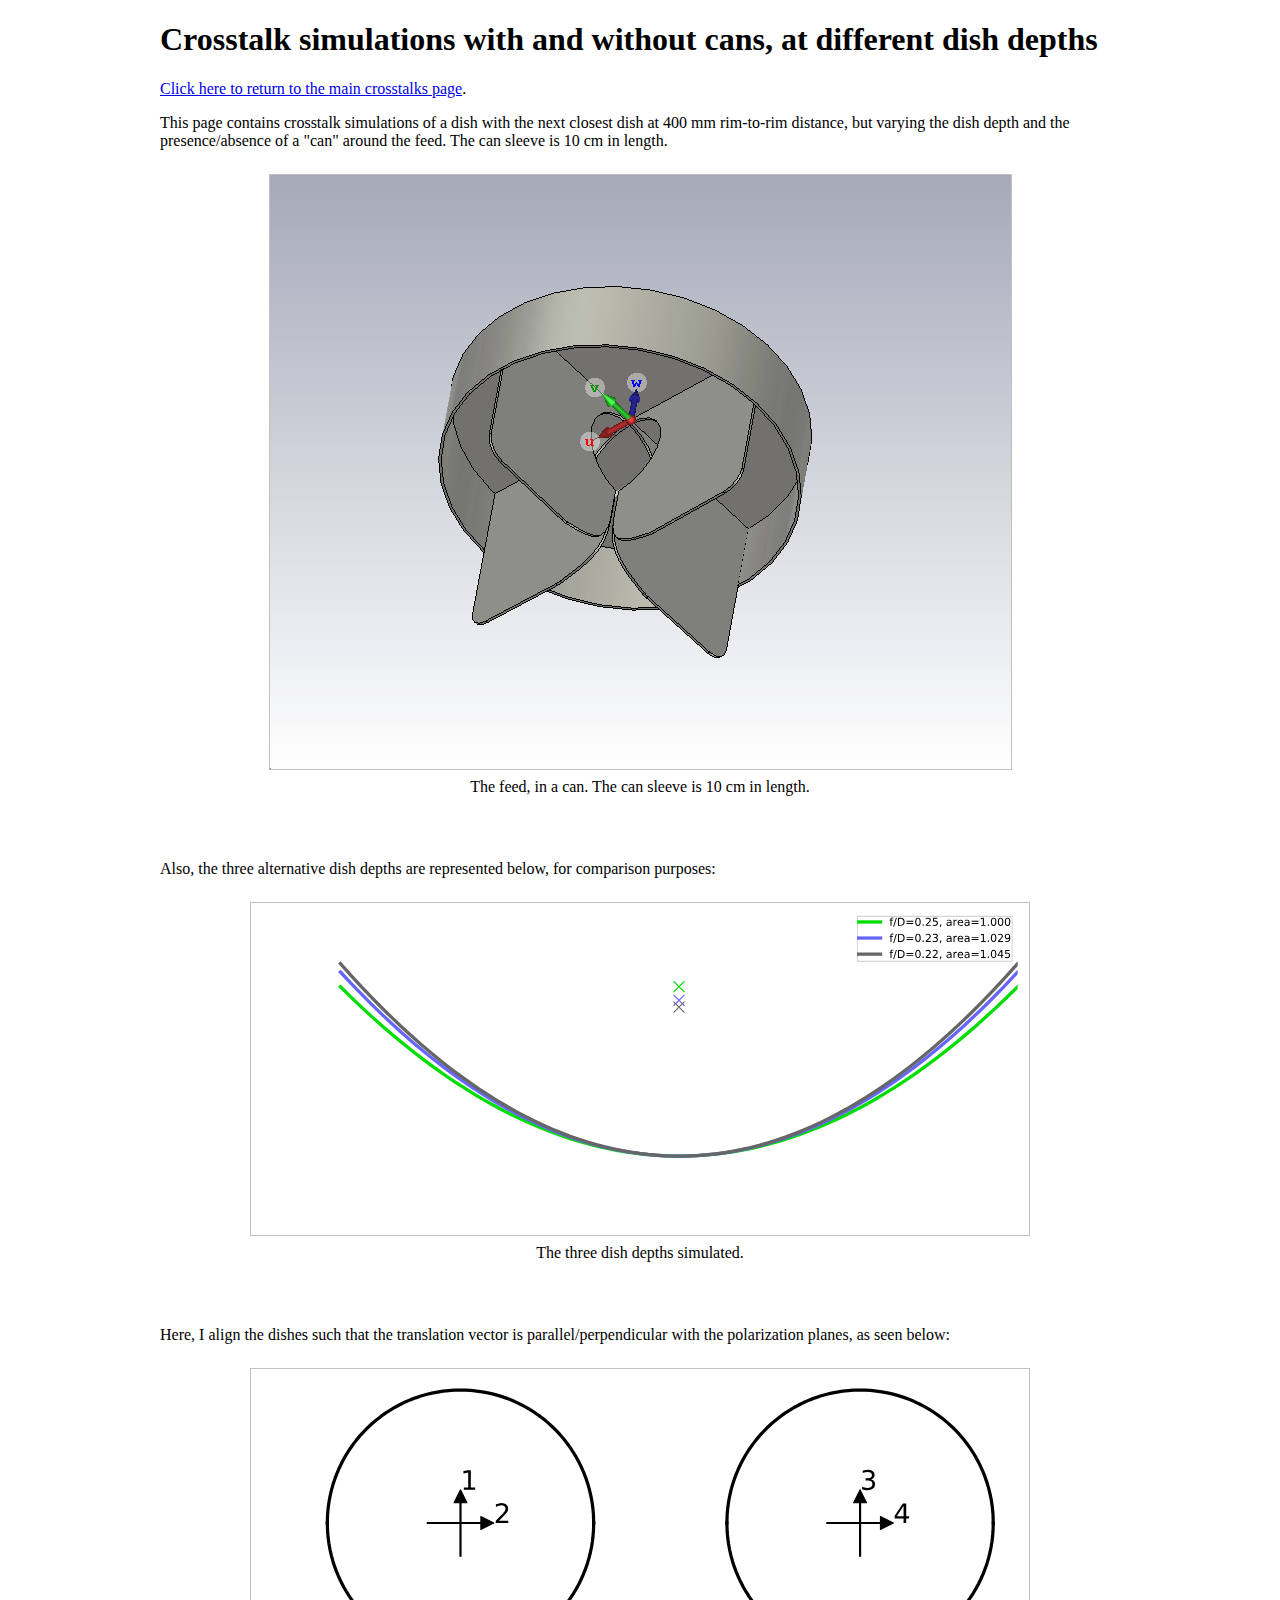
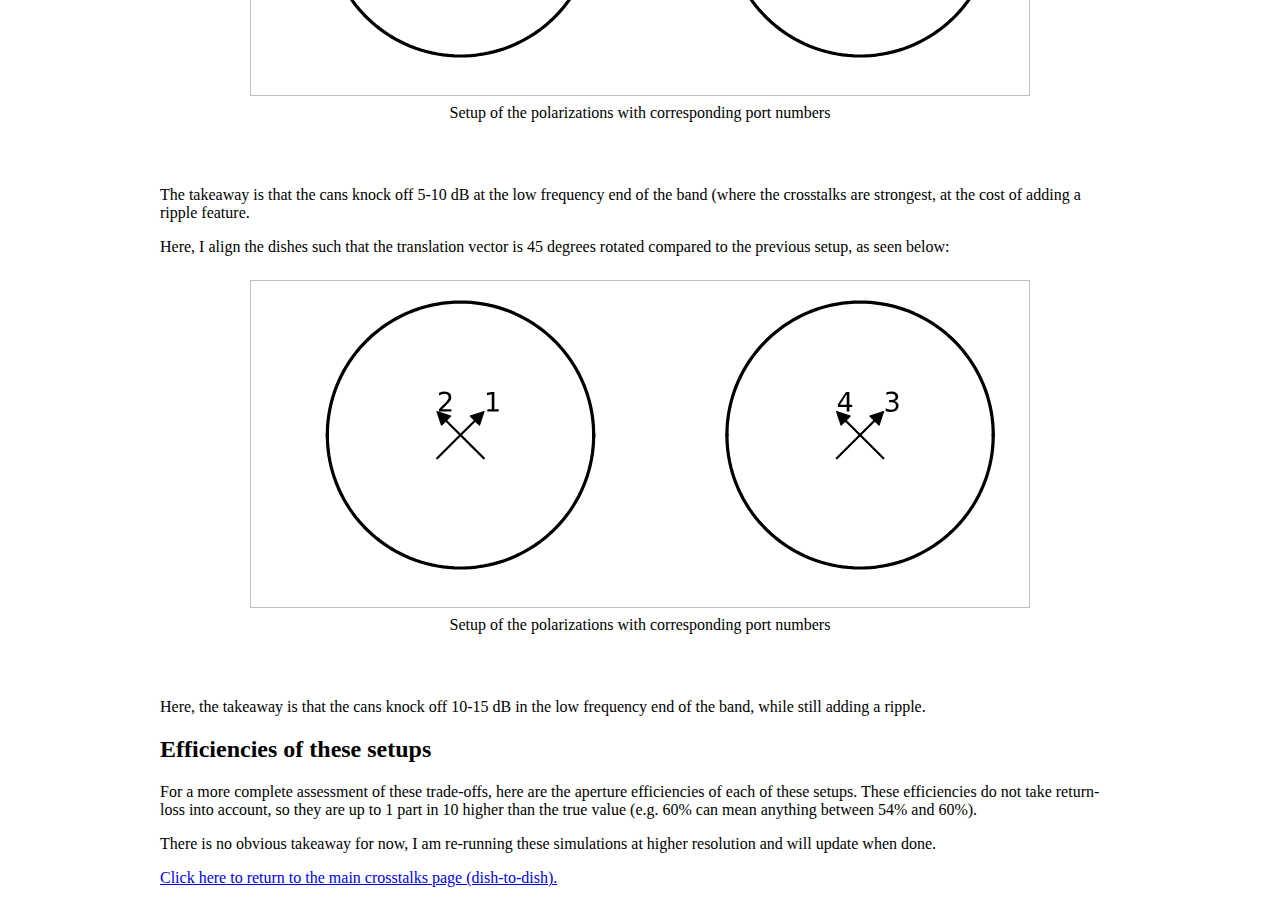
==== crosstalks_depths_and_cans.html @ d41e94bd "Added the simulations with cans" ====
<!DOCTYPE html>

<html>

<head>
  <link rel="stylesheet" href="styles.css">
</head>
<title>Crosstalk with and without a can</title>


<body>



<div class="content">





<h1>Crosstalk simulations with and without cans, at different dish depths</h1>

<p><a href="crosstalks.html">Click here to return to the main crosstalks page</a>.</p>

<p>This page contains crosstalk simulations of a dish with the next closest dish at 400 mm rim-to-rim distance, but varying the dish depth and the presence/absence of a "can" around the feed. The can sleeve is 10 cm in length.</p>


<figure>
<img src="images/can.png" alt="The feed, in a can.">
<figcaption>The feed, in a can. The can sleeve is 10 cm in length.</figcaption>
</figure>

<p>Also, the three alternative dish depths are represented below, for comparison purposes:</p>



<figure>
<img src="images/three_dish_depths.svg" alt="The three dish depths simulated.">
<figcaption>The three dish depths simulated.</figcaption>
</figure>


<p>

Here, I align the dishes such that the translation vector is parallel/perpendicular with the polarization planes, as seen below:

<figure>
<img src="images/pols.svg" alt="Setup of the polarizations with corresponding port numbers">
<figcaption>Setup of the polarizations with corresponding port numbers</figcaption>
</figure>

</p>
<div class="center">

<style>

    .legend-box {
      cursor: pointer;
    }
    
</style>

<div id="fig_el2127221222659733126716741138"></div>
<script>
function mpld3_load_lib(url, callback){
  var s = document.createElement('script');
  s.src = url;
  s.async = true;
  s.onreadystatechange = s.onload = callback;
  s.onerror = function(){console.warn("failed to load library " + url);};
  document.getElementsByTagName("head")[0].appendChild(s);
}

if(typeof(mpld3) !== "undefined" && mpld3._mpld3IsLoaded){
   // already loaded: just create the figure
   !function(mpld3){
       
    mpld3.register_plugin("interactive_legend", InteractiveLegend);
    InteractiveLegend.prototype = Object.create(mpld3.Plugin.prototype);
    InteractiveLegend.prototype.constructor = InteractiveLegend;
    InteractiveLegend.prototype.requiredProps = ["element_ids", "labels"];
    InteractiveLegend.prototype.defaultProps = {"ax":null,
                                                "alpha_unsel":0.2,
                                                "alpha_over":1.0,
                                                "start_visible":true,
                                                "font_size": 10,
                                                "legend_offset": [0,0]}
    function InteractiveLegend(fig, props){
        mpld3.Plugin.call(this, fig, props);
    };

    InteractiveLegend.prototype.draw = function(){
        var alpha_unsel = this.props.alpha_unsel;
        var alpha_over = this.props.alpha_over;
        var font_size = this.props.font_size;
        var legend_offset = this.props.legend_offset;

        var legendItems = new Array();
        for(var i=0; i<this.props.labels.length; i++){
            var obj = {};
            obj.label = this.props.labels[i];

            var element_id = this.props.element_ids[i];
            mpld3_elements = [];
            for(var j=0; j<element_id.length; j++){
                var mpld3_element = mpld3.get_element(element_id[j], this.fig);

                // mpld3_element might be null in case of Line2D instances
                // for we pass the id for both the line and the markers. Either
                // one might not exist on the D3 side
                if(mpld3_element){
                    mpld3_elements.push(mpld3_element);
                }
            }

            obj.mpld3_elements = mpld3_elements;
            obj.visible = this.props.start_visible[i]; // should become be setable from python side
            legendItems.push(obj);
            set_alphas(obj, false);
        }

        // determine the axes with which this legend is associated
        var ax = this.props.ax
        if(!ax){
            ax = this.fig.axes[0];
        } else{
            ax = mpld3.get_element(ax, this.fig);
        }

        // add a legend group to the canvas of the figure
        var legend = this.fig.canvas.append("svg:g")
                               .attr("class", "legend");

        // add the rectangles
        legend.selectAll("rect")
                .data(legendItems)
                .enter().append("rect")
                .attr("height", 0.7*font_size)
                .attr("width", 1.6*font_size)
                .attr("x", ax.width + ax.position[0] + 15 + legend_offset[0])
                .attr("y",function(d,i) {
                           return ax.position[1] + i * (font_size+5) + 10 + legend_offset[1];})
                .attr("stroke", get_color)
                .attr("class", "legend-box")
                .style("fill", function(d, i) {
                           return d.visible ? get_color(d) : "white";})
                .on("click", click).on('mouseover', over).on('mouseout', out);

        // add the labels
        legend.selectAll("text")
              .data(legendItems)
              .enter().append("text")
              .attr("font-size", font_size)
              .attr("x", function (d) {
                           return ax.width + ax.position[0] + (1.9*font_size+15) + legend_offset[0];})
              .attr("y", function(d,i) {
                           return ax.position[1] + i * (font_size+5) + 10 + (0.72*font_size-1) + legend_offset[1];})
              .text(function(d) { return d.label })
              .on('mouseover', over).on('mouseout', out);


        // specify the action on click
        function click(d,i){
            d.visible = !d.visible;
            d3.select(this)
              .style("fill",function(d, i) {
                return d.visible ? get_color(d) : "white";
              })
            set_alphas(d, false);

        };

        // specify the action on legend overlay 
        function over(d,i){
             set_alphas(d, true);
        };

        // specify the action on legend overlay 
        function out(d,i){
             set_alphas(d, false);
        };

        // helper function for setting alphas
        function set_alphas(d, is_over){
            for(var i=0; i<d.mpld3_elements.length; i++){
                var type = d.mpld3_elements[i].constructor.name;

                if(type =="mpld3_Line"){
                    var current_alpha = d.mpld3_elements[i].props.alpha;
                    var current_alpha_unsel = current_alpha * alpha_unsel;
                    var current_alpha_over = current_alpha * alpha_over;
                    d3.select(d.mpld3_elements[i].path.nodes()[0])
                        .style("stroke-opacity", is_over ? current_alpha_over :
                                                (d.visible ? current_alpha : current_alpha_unsel))
                        .style("stroke-width", is_over ?
                                alpha_over * d.mpld3_elements[i].props.edgewidth : d.mpld3_elements[i].props.edgewidth);
                } else if((type=="mpld3_PathCollection")||
                         (type=="mpld3_Markers")){
                    var current_alpha = d.mpld3_elements[i].props.alphas[0];
                    var current_alpha_unsel = current_alpha * alpha_unsel;
                    var current_alpha_over = current_alpha * alpha_over;
                    d.mpld3_elements[i].pathsobj
                        .style("stroke-opacity", is_over ? current_alpha_over :
                                                (d.visible ? current_alpha : current_alpha_unsel))
                        .style("fill-opacity", is_over ? current_alpha_over :
                                                (d.visible ? current_alpha : current_alpha_unsel));
                } else{
                    console.log(type + " not yet supported");
                }
            }
        };


        // helper function for determining the color of the rectangles
        function get_color(d){
            var type = d.mpld3_elements[0].constructor.name;
            var color = "black";
            if(type =="mpld3_Line"){
                color = d.mpld3_elements[0].props.edgecolor;
            } else if((type=="mpld3_PathCollection")||
                      (type=="mpld3_Markers")){
                color = d.mpld3_elements[0].props.facecolors[0];
            } else{
                console.log(type + " not yet supported");
            }
            return color;
        };
    };
    
       mpld3.draw_figure("fig_el2127221222659733126716741138", {"width": 864.0, "height": 432.0, "axes": [{"bbox": [0.125, 0.125, 0.775, 0.755], "xlim": [240.0, 1560.0], "ylim": [-125.89863424837108, -32.04492031263321], "xdomain": [240.0, 1560.0], "ydomain": [-125.89863424837108, -32.04492031263321], "xscale": "linear", "yscale": "linear", "axes": [{"position": "bottom", "nticks": 8, "tickvalues": null, "tickformat_formatter": "", "tickformat": null, "scale": "linear", "fontsize": 10.0, "grid": {"gridOn": true, "color": "#000000", "dasharray": "4.0,1.6", "alpha": 0.2}, "visible": true}, {"position": "left", "nticks": 7, "tickvalues": null, "tickformat_formatter": "", "tickformat": null, "scale": "linear", "fontsize": 10.0, "grid": {"gridOn": true, "color": "#000000", "dasharray": "4.0,1.6", "alpha": 0.2}, "visible": true}], "axesbg": "#FFFFFF", "axesbgalpha": null, "zoomable": true, "id": "el212722122269647760", "lines": [{"data": "data01", "xindex": 0, "yindex": 1, "coordinates": "data", "id": "el212722122269819512", "color": "#2266CC", "linewidth": 3.0, "dasharray": "none", "alpha": 1, "zorder": 2, "drawstyle": "default"}, {"data": "data01", "xindex": 0, "yindex": 2, "coordinates": "data", "id": "el212722122269819848", "color": "#EE9900", "linewidth": 3.0, "dasharray": "none", "alpha": 1, "zorder": 2, "drawstyle": "default"}, {"data": "data01", "xindex": 0, "yindex": 3, "coordinates": "data", "id": "el212722122269820184", "color": "#FF4411", "linewidth": 3.0, "dasharray": "none", "alpha": 1, "zorder": 2, "drawstyle": "default"}, {"data": "data01", "xindex": 0, "yindex": 4, "coordinates": "data", "id": "el212722122269820520", "color": "#2266CC", "linewidth": 3.0, "dasharray": "12.0,4.800000000000001", "alpha": 1, "zorder": 2, "drawstyle": "default"}, {"data": "data01", "xindex": 0, "yindex": 5, "coordinates": "data", "id": "el212722122269820856", "color": "#EE9900", "linewidth": 3.0, "dasharray": "12.0,4.800000000000001", "alpha": 1, "zorder": 2, "drawstyle": "default"}, {"data": "data01", "xindex": 0, "yindex": 6, "coordinates": "data", "id": "el212722122269821192", "color": "#FF4411", "linewidth": 3.0, "dasharray": "12.0,4.800000000000001", "alpha": 1, "zorder": 2, "drawstyle": "default"}], "paths": [], "markers": [], "texts": [{"text": "Frequency (MHz)", "position": [0.49999999999999994, -0.06438557763061073], "coordinates": "axes", "h_anchor": "middle", "v_baseline": "hanging", "rotation": -0.0, "fontsize": 10.0, "color": "#000000", "alpha": 1, "zorder": 3, "id": "el212722122269649160"}, {"text": "S3,1 (dB)", "position": [-0.057310334528076476, 0.5], "coordinates": "axes", "h_anchor": "middle", "v_baseline": "auto", "rotation": -90.0, "fontsize": 10.0, "color": "#000000", "alpha": 1, "zorder": 3, "id": "el212722122269650112"}], "collections": [], "images": [], "sharex": [], "sharey": []}], "data": {"data01": [[300.0, -48.58757694912323, -43.763287232418136, -37.126591330596796, -63.14961247433406, -52.402690438338844, -48.548980230169064], [301.2, -48.52927061362122, -43.689706836959196, -37.01968443431984, -62.862305978769186, -52.0678890982785, -48.43248852106322], [302.4, -48.467691326165905, -43.61852292884814, -36.91968070609101, -62.50281750683612, -51.745582438550805, -48.33797509604989], [303.59999999999997, -48.40291101179532, -43.54985194296705, -36.826780660748504, -62.09097445921029, -51.437012433998234, -48.26566652692388], [304.8, -48.33511742547366, -43.483755959331674, -36.74112846852077, -61.64526976648049, -51.14316416979144, -48.21577984118982], [306.0, -48.26447434180122, -43.42034804232753, -36.66299418003105, -61.18133704135393, -50.86466529135955, -48.18851285676743], [307.2, -48.191166565491734, -43.35968838711814, -36.592418471538515, -60.71158261554959, -50.601881552015556, -48.184054667664746], [308.4, -48.11544274047061, -43.30188807168305, -36.52951509352869, -60.24524504306653, -50.35510911691208, -48.202571127693304], [309.59999999999997, -48.03754620581394, -43.24700671216925, -36.47446962969163, -59.78899774307629, -50.12442800916271, -48.24423219067331], [310.8, -47.95773621712608, -43.19510459185838, -36.42730892412822, -59.34738306400288, -49.9098487622821, -48.309191912047694], [312.0, -47.876308039160904, -43.146255382043684, -36.38802152312806, -58.92330165742674, -49.71124990199144, -48.397587690384405], [313.2, -47.79350534599096, -43.100533649031156, -36.35678757080561, -58.51859917174929, -49.52847807317738, -48.50955934743159], [314.4, -47.70966971014481, -43.05799045127384, -36.333521017338654, -58.13429857883739, -49.361357299809114, -48.64512574438125], [315.59999999999997, -47.62506816315212, -43.018678794217706, -36.318271929401305, -57.770649771484926, -49.2096209257917, -48.8043803101343], [316.8, -47.54002036132076, -42.982641601531206, -36.310998218803114, -57.42775028037428, -49.072972325321665, -48.98721581591392], [318.0, -47.454813630707946, -42.94994876551218, -36.311793484289666, -57.105216459115546, -48.951137935677366, -49.19356069377446], [319.2, -47.36974472819376, -42.920623976113674, -36.32048934932194, -56.80258294839376, -48.843722665614095, -49.42305379181963], [320.4, -47.285119111588784, -42.894730588909425, -36.337109580696186, -56.51921109702567, -48.75043117852905, -49.67529671843907], [321.59999999999997, -47.20119063689458, -42.87229872618947, -36.3615283561561, -56.25449393347758, -48.670849459442, -49.94957313058439], [322.8, -47.118282204580304, -42.853374198879365, -36.39375421622997, -56.00763864584138, -48.60461211992735, -50.24484907567438], [324.0, -47.03660679092084, -42.8379703688418, -36.43364369334929, -55.77796311417643, -48.55125819147075, -50.559711111576824], [325.2, -46.956446781110444, -42.82614075496477, -36.48107059808908, -55.5647276089023, -48.510392291037206, -50.89216851180468], [326.4, -46.87807430812664, -42.81790684616769, -36.53586657941026, -55.367193636071576, -48.481517299888985, -51.23963303980257], [327.59999999999997, -46.80167599860299, -42.81328245286207, -36.597876736684775, -55.18457338755863, -48.46419223722979, -51.59873859267584], [328.8, -46.72748893574398, -42.812309841960705, -36.66695821900598, -55.01622859274132, -48.45786522858516, -51.96513279580933], [330.0, -46.65574285777079, -42.815011807865915, -36.74285952805406, -54.86146185540691, -48.46205204214948, -52.33346082377175], [331.2, -46.58664242595404, -42.82139178185358, -36.825334127508185, -54.719519229193395, -48.47616864676332, -52.69724425183554], [332.4, -46.52035036347979, -42.83146990924051, -36.91407737765851, -54.58982378150313, -48.499616468890714, -53.04898955263978], [333.59999999999997, -46.45704437526976, -42.84527112688761, -37.00884416276842, -54.47172906900437, -48.531798558107894, -53.38028617589673], [334.8, -46.39689902437568, -42.86278903943284, -37.10920078367302, -54.364565559970195, -48.57204310368612, -53.68239759353115], [336.0, -46.34008646548444, -42.88403402972283, -37.21470049138134, -54.267727366859916, -48.61971229829606, -53.94688892098563], [337.2, -46.28674136741943, -42.90902128374099, -37.32507148001655, -54.180619821029666, -48.67407912897282, -54.166275197480154], [338.4, -46.23698050804748, -42.937734311193154, -37.43964397962507, -54.102654653765256, -48.734437401972535, -54.33528745626454], [339.59999999999997, -46.19095700731347, -42.970185483212646, -37.557911552613824, -54.03328913834764, -48.80002523322432, -54.451162374100335], [340.8, -46.14878949481083, -43.00634281799604, -37.6793409422177, -53.97193343183324, -48.87009044687111, -54.51453324483164], [342.0, -46.11056361319194, -43.046227599465716, -37.803233929748465, -53.91812066217148, -48.94383815266, -54.52886372940326], [343.2, -46.07638574032191, -43.089779124957694, -37.92878282979984, -53.87128498522313, -49.020523653320744, -54.50027247794739], [344.4, -46.04636569637818, -43.13701448267119, -38.05533984073275, -53.83097419614036, -49.09935304832138, -54.43659318886252], [345.59999999999997, -46.02058254151772, -43.187880032004344, -38.18207702947858, -53.796716170239584, -49.1796291513529, -54.34637976738784], [346.8, -45.99912023142191, -43.24235005155407, -38.307974034103026, -53.768016353839876, -49.26057842529886, -54.23823639491319], [348.0, -45.98205074610128, -43.300376537813456, -38.43224130998043, -53.744524316931745, -49.341576252884295, -54.1201160387258], [349.2, -45.96941740130447, -43.361900973030664, -38.5538253769333, -53.72581850688556, -49.42194867592849, -53.998965357599154], [350.4, -45.961321678847696, -43.42689227929835, -38.67184139377627, -53.71153128790981, -49.50117834927489, -53.88042583687793], [351.59999999999997, -45.95780265200419, -43.49525663383258, -38.78528793101363, -53.701304448205065, -49.57875587293479, -53.76894888020297], [352.8, -45.95888925814207, -43.56692629395142, -38.893045076408, -53.69495555905064, -49.6543133621038, -53.66776256119253], [354.0, -45.96466952748416, -43.64182065121167, -38.99433872530495, -53.69213998796597, -49.72749880968937, -53.578890360204724], [355.2, -45.97513555885158, -43.7198186413403, -39.08822096793952, -53.692644202265036, -49.798138895128325, -53.50340780627998], [356.4, -45.99035624457124, -43.800823744091915, -39.17380467043437, -53.696342668409926, -49.86611193928663, -53.441343088024084], [357.59999999999997, -46.010356605870214, -43.88471037607196, -39.250354493974044, -53.703071189611535, -49.931404888525336, -53.39176512138035], [358.8, -46.03515227626272, -43.97133578295587, -39.317301334475786, -53.712710463232185, -49.994117585806876, -53.353089376906986], [360.0, -46.064766847794246, -44.060524881942406, -39.37409338090765, -53.72522800878435, -50.054411353048415, -53.322755491027394], [361.2, -46.09919694203788, -44.15212418163836, -39.42036464372891, -53.74059402137603, -50.11253843475398, -53.29758469253936], [362.4, -46.138464419091385, -44.245945899672606, -39.45610758821266, -53.75882361293698, -50.1687883364523, -53.27356763496415], [363.59999999999997, -46.18256374781488, -44.341765735839516, -39.48102726290544, -53.7799347926591, -50.22354459307215, -53.246303276938264], [364.8, -46.23149676687724, -44.43934946002024, -39.495521696433784, -53.80407621078187, -50.27720185231995, -53.21085191762391], [366.0, -46.2852547736703, -44.53845207615326, -39.49970255123556, -53.831315751844485, -50.33019398329934, -53.16221288571401], [367.2, -46.3437999249164, -44.63878737740344, -39.49404658096085, -53.86176812726247, -50.382908572957305, -53.095310025496275], [368.4, -46.40711837056812, -44.74008539235068, -39.47922738372602, -53.895638986411214, -50.43580063790383, -53.005748488967875], [369.59999999999997, -46.47516583331473, -44.842002351100476, -39.45578124730347, -53.93305444150836, -50.48922016749857, -52.889781930198566], [370.8, -46.54788444493147, -44.94419315912872, -39.42442817988131, -53.97423351928716, -50.54355506946142, -52.744923519709005], [372.0, -46.62523888641955, -45.0463116231327, -39.38614391992076, -54.019316469105895, -50.59905596311463, -52.56999812936557], [373.2, -46.70712288770503, -45.1479636999258, -39.34174486322009, -54.06853885164797, -50.65598010086432, -52.36531943503345], [374.4, -46.793488133775085, -45.24873707581277, -39.2920456941797, -54.12205836123229, -50.71447256224787, -52.13270829629995], [375.59999999999997, -46.884212231180456, -45.348200954655134, -39.23793379388204, -54.18013091458683, -50.77456267658096, -51.87509117117783], [376.8, -46.979171716527475, -45.445922326292916, -39.18036229521393, -54.24284615783513, -50.836250802108715, -51.596427637608365], [378.0, -47.078260838153824, -45.541450688016745, -39.120108191109, -54.310392706727974, -50.89938542512046, -51.30128033676567], [379.2, -47.181312449092815, -45.63430194551195, -39.05800887589535, -54.38292599131758, -50.963718847671224, -50.99437103612657], [380.4, -47.288153862681064, -45.7240255199258, -38.994802913507186, -54.46056743023294, -51.02893429438006, -50.68051204549657], [381.59999999999997, -47.398585358999796, -45.810123272897, -38.93120870361509, -54.54335692356742, -51.09451847417371, -50.36412702375781], [382.79999999999995, -47.51237767865612, -45.89216909667393, -38.867924228959026, -54.63138939823098, -51.15991099069081, -50.0492994948242], [384.0, -47.62929022539825, -45.969693721143784, -38.805400291852095, -54.72462829791492, -51.22440793285244, -49.73967214950686], [385.2, -47.74902723080365, -46.04227216511297, -38.74430032903533, -54.82304170523754, -51.287189127476495, -49.4383084682794], [386.4, -47.8712762809228, -46.10947541757592, -38.68512017776961, -54.92655355713838, -51.347379631076876, -49.147798141234816], [387.59999999999997, -47.995706642629166, -46.1709787984902, -38.62819454942541, -55.0349912131201, -51.40398576738707, -48.87028338303517], [388.79999999999995, -48.12192335320108, -46.22640781963461, -38.57392419858662, -55.148227366900464, -51.45595991047575, -48.60748966384746], [390.0, -48.24950722934788, -46.27551760947419, -38.522701541940016, -55.2658798192272, -51.5022040003109, -48.360733910202846], [391.2, -48.37801315223196, -46.318090662299795, -38.47469349927158, -55.38759898445462, -51.54157478149844, -48.13108851053165], [392.4, -48.50689909035851, -46.35392084890077, -38.43028363228053, -55.513068732034405, -51.57298970994148, -47.919325780971896], [393.59999999999997, -48.635660344115045, -46.38292362574554, -38.389562629836824, -55.641639566135495, -51.59537140575381, -47.725995920117974], [394.79999999999995, -48.76371435988229, -46.40508443402719, -38.35269540963501, -55.772729427857485, -51.6077241446395, -47.55151236023928], [396.0, -48.89042052621775, -46.420423340221646, -38.31999177120376, -55.90566545199032, -51.60917856367725, -47.39606128457307], [397.2, -49.01515147656858, -46.42903152937909, -38.29133405166021, -56.03967665328931, -51.5989697220029, -47.259737097363335], [398.4, -49.137221964176724, -46.43108929435009, -38.26703843891378, -56.17377484818014, -51.57651289655223, -47.14254197312818], [399.59999999999997, -49.255938136199205, -46.42679221529896, -38.24699767731141, -56.306966207300206, -51.541476377705, -47.04434308954875], [400.79999999999995, -49.37054939376527, -46.41647698163354, -38.231395085440504, -56.43819606161415, -51.4936530967542, -46.96490598603623], [402.0, -49.48035222210568, -46.40043722391432, -38.2202068547532, -56.56623134113106, -51.433091836302296, -46.9039789401141], [403.2, -49.58459305023521, -46.379084782535635, -38.213486685056715, -56.68983111839171, -51.360026867957615, -46.861179076185316], [404.4, -49.68257608866959, -46.35283783377012, -38.21122421908148, -56.807693763198955, -51.274901901341195, -46.83603125851455], [405.59999999999997, -49.7736184026047, -46.3221364444951, -38.213486685056715, -56.91840136705036, -51.17838873888199, -46.82802066158223], [406.79999999999995, -49.85708291906501, -46.28749371663818, -38.22027762104174, -57.020608947060126, -51.07115185549969, -46.836489230129025], [408.0, -49.932385984693106, -46.24938510477588, -38.231536801020894, -57.113000044932605, -50.95417942414126, -46.86071980095825], [409.2, -49.999004811141745, -46.20831816996614, -38.24728162038604, -57.194176881997684, -50.828421359222766, -46.899902817797646], [410.4, -50.05653987832487, -46.16483002121092, -38.26753649324389, -57.26298961893362, -50.69490152079847, -46.95304219599257], [411.59999999999997, -50.104611817136444, -46.11939708222076, -38.29233297927283, -57.31830746388229, -50.55473231585058, -47.01906936583616], [412.79999999999995, -50.143032876602255, -46.07257512754959, -38.32156675449336, -57.359227145369196, -50.40892565458287, -47.09676377826131], [414.0, -50.17167345109125, -46.0248222817624, -38.355282527736044, -57.38496446469714, -50.25861894831095, -47.18478784960049], [415.2, -50.190548358548384, -45.97663914365123, -38.393532299477556, -57.39499762921304, -50.104806419362056, -47.28160334192854], [416.4, -50.19976230952038, -45.92848117491572, -38.436303085707095, -57.38907923284494, -49.94845356682748, -47.38554541983853], [417.59999999999997, -50.19953746268044, -45.880810966102594, -38.48351525193805, -57.3670493835582, -49.79052075206277, -47.49482134591165], [418.79999999999995, -50.190239523422875, -45.83404703198478, -38.535313807293996, -57.329030234202136, -49.63182712793155, -47.60749134287815], [420.0, -50.17226179597718, -45.788615947913975, -38.59155813179889, -57.27548479430861, -49.473214452203116, -47.72151530186636], [421.2, -50.14616084365758, -45.74486842432474, -38.65233307387189, -57.206888249236904, -49.31536448424953, -47.83478661614314], [422.4, -50.11251060941056, -45.703199014101514, -38.717656820230154, -57.12397117152614, -49.15898556813693, -47.94519570115484], [423.59999999999997, -50.071952686002135, -45.6639290954075, -38.78747837151642, -57.027576774421824, -49.004686503736096, -48.05070365684625], [424.79999999999995, -50.02516246820857, -45.62737578911768, -38.861902973270546, -56.91858411823414, -48.85300847724649, -48.149381299342394], [426.0, -49.97287092845329, -45.59385296187428, -38.9408911996359, -56.798075901915, -48.70443061486157, -48.23945375159447], [427.2, -49.91583121091794, -45.56362287967259, -39.02448504389692, -56.667017397471156, -48.55946845623354, -48.31953019785145], [428.4, -49.854732588513414, -45.53696388179507, -39.112654747459686, -56.52642843375255, -48.41848846113369, -48.388479358245135], [429.59999999999997, -49.79035987742832, -45.514105681329404, -39.20545334367019, -56.377311529503515, -48.28190101868528, -48.44566137587533], [430.79999999999995, -49.723373867959154, -45.495280173140635, -39.302780389680244, -56.22075571877598, -48.150069416312775, -48.490816116179275], [432.0, -49.654498132603926, -45.48070617301108, -39.404778307121255, -56.0575880399103, -48.02329287963119, -48.524240106099114], [433.2, -49.58438357691829, -45.47054173137617, -39.511271868957174, -55.88876767163799, -47.9018989512725, -48.54656345507331], [434.4, -49.513661676263965, -45.46501583245082, -39.622246915374774, -55.71515390957576, -47.786158093325966, -48.5589100053143], [435.59999999999997, -49.44291843728497, -45.46428257027921, -39.73769157263523, -55.53745667425333, -47.67637333262073, -48.562703524162025], [436.79999999999995, -49.372670062749535, -45.46848744691778, -39.85751055129133, -55.356449096668484, -47.57279714666407, -48.55965461451913], [438.0, -49.30346692432358, -45.477800832884, -39.98160540535553, -55.172856348444256, -47.47567762411655, -48.551630160257666], [439.2, -49.23576658283841, -45.49233726134402, -40.109873644486235, -54.987258094377516, -47.385281161729, -48.540617333513076], [440.4, -49.17001267296512, -45.5122540618406, -40.24207382848747, -54.80029049830199, -47.30181331277922, -48.5286213521413], [441.59999999999997, -49.106586500832556, -45.53765400883602, -40.37804081382805, -54.61245004124347, -47.225523750771345, -48.51759132585449], [442.79999999999995, -49.04585932326455, -45.568651177482906, -40.517515978206745, -54.424379415762886, -47.156667111079436, -48.509327988382644], [444.0, -48.98812029688347, -45.605355118624814, -40.66019515082728, -54.23644685504282, -47.09544644892057, -48.50555770451091], [445.2, -48.93370163381883, -45.647871286382305, -40.80572421287712, -54.049254203449486, -47.042095727117726, -48.50770864756775], [446.4, -48.882857587459995, -45.696301397959076, -40.953694396875804, -53.863224988040855, -46.996842507106614, -48.51708187321379], [447.59999999999997, -48.83581590383656, -45.750710043420284, -41.10359787431272, -53.678788963001594, -46.959910768272486, -48.53467527971986], [448.79999999999995, -48.79280349144834, -45.81119155936435, -41.25489941566967, -53.49638023747099, -46.93152361980468, -48.56121384681146], [450.0, -48.754023726895895, -45.877819954301756, -41.40693237125659, -53.316395592868915, -46.91188668690372, -48.597153660678515], [451.2, -48.719586966245565, -45.95068270959972, -41.55900235021263, -53.13927636474347, -46.901248495726506, -48.64263508584106], [452.4, -48.68970221310192, -46.029811839479855, -41.71030197506624, -52.96542630781463, -46.899787483675375, -48.69750066332028], [453.59999999999997, -48.664464378104114, -46.11526899545307, -41.85992500544974, -52.79517719857279, -46.907749133061934, -48.7612132844188], [454.79999999999995, -48.64399781052448, -46.2071111652898, -42.00691616816737, -52.62894452022014, -46.925313626948444, -48.83288574153404], [456.0, -48.62843318944467, -46.30535426416731, -42.15022740699204, -52.467037657423475, -46.95273275441723, -48.911258684596994], [457.2, -48.6178145548672, -46.41004298901485, -42.28873895598987, -52.3098493648951, -46.99015833290568, -48.99462555569688], [458.4, -48.61224086702517, -46.52119683201333, -42.42129575080979, -52.15770853634144, -47.03781757473112, -49.08085095263077], [459.59999999999997, -48.611796062874575, -46.638789200943116, -42.54670227345809, -52.010956157850856, -47.095918305122304, -49.16736688729731], [460.79999999999995, -48.61652619996312, -46.76283800841759, -42.66375377637523, -51.86984359936669, -47.16461022146088, -49.25119953028096], [462.0, -48.62646319046333, -46.89327359215267, -42.77125945648134, -51.73470900824965, -47.24408341510901, -49.32898168080622], [463.2, -48.641671909428865, -47.03004805801556, -42.86810448058848, -51.60584037291112, -47.334530314042865, -49.397082230526415], [464.4, -48.662156536999404, -47.17309617634805, -42.95325522872422, -51.48351389310519, -47.43606447788321, -49.45162997255527], [465.59999999999997, -48.687978046720104, -47.32227221784348, -43.025788535812964, -51.36799701932932, -47.548860604002066, -49.488842423643774], [466.79999999999995, -48.71913663093843, -47.47748532284278, -43.08497056794825, -51.25948788790175, -47.67301078154536, -49.505017462441415], [468.0, -48.755665849716266, -47.63849390658563, -43.130236593353914, -51.15827879436991, -47.80862402064999, -49.497029864592776], [469.2, -48.79756151407609, -47.80508188621763, -43.16126628309593, -51.064535998701174, -47.955760643954065, -49.462286414936244], [470.4, -48.844804697364324, -47.976972679675185, -43.17793101754858, -50.97852415297962, -48.114469960095086, -49.39918375672249], [471.59999999999997, -48.89743360384854, -48.15379951488442, -43.18039841304341, -50.900421254895605, -48.284763776743674, -49.30706745078979], [472.79999999999995, -48.95542333209342, -48.33518545432433, -43.16901916410036, -50.8304158368611, -48.466540154483184, -49.18632951011034], [474.0, -49.01873255852656, -48.52060233794012, -43.14442138530061, -50.768678964518436, -48.65975514936758, -49.038405766738684], [475.2, -49.08735187703752, -48.709471902381054, -43.107400186161854, -50.71536727073556, -48.864183851232035, -48.86565409751525], [476.4, -49.16127964921862, -48.90113588990875, -43.05892920330653, -50.67062567322057, -49.07959088014547, -48.67108516111898], [477.59999999999997, -49.240446439716976, -49.094773325545404, -43.000132316182935, -50.63461935655322, -49.30557127616006, -48.458187219526565], [478.79999999999995, -49.3248129580137, -49.289509982065745, -42.93223001440613, -50.60747657472457, -49.54167814000296, -48.23066649392172], [480.0, -49.414319503215154, -49.48428567395866, -42.85651134531516, -50.589291214948915, -49.7872770226478, -47.992305387550246], [481.2, -49.50888423042578, -49.67799599134039, -42.77429535249284, -50.580212792943406, -50.041540747323694, -47.74671711148385], [482.4, -49.60845367059011, -49.86927702073448, -42.686907195777934, -50.58035961747417, -50.30352950613957, -47.49725074080929], [483.59999999999997, -49.712950490695754, -50.05676105372277, -42.59565692753944, -50.58976155353446, -50.57196524096255, -47.24694381019384], [484.79999999999995, -49.822217487086206, -50.238861611519056, -42.50178636261997, -50.60853709053896, -50.84544958523628, -46.99845602899825], [486.0, -49.93614788027352, -50.41393677812793, -42.406501298541734, -50.63677671379918, -51.12213529860778, -46.75406285353418], [487.2, -50.05463247425201, -50.580271522457885, -42.3109240787467, -50.67451356421416, -51.400015502833625, -46.51565947910507], [488.4, -50.17744655693023, -50.73609062836852, -42.216095654856346, -50.72181189388929, -51.676646311924046, -46.284824962654476], [489.59999999999997, -50.30443976206936, -50.87960651448428, -42.122990045725075, -50.778737725928984, -51.94930454176884, -46.06281151003181], [490.79999999999995, -50.43542519983682, -51.00907446996909, -42.03247420287974, -50.845267936033835, -52.21487041772234, -45.85060638699518], [492.0, -50.57008788940045, -51.122885453709756, -41.94534734402977, -50.92149978263709, -52.47003030003967, -45.648936445462525], [493.2, -50.70821218202341, -51.219602216397995, -41.86233557040385, -51.007346990598506, -52.71119405751398, -45.458353568432024], [494.4, -50.84947711827418, -51.298058384170815, -41.784087306439176, -51.10287226992915, -52.93468126579206, -45.279228801860725], [495.59999999999997, -50.993508714393215, -51.357328957777185, -41.7111586890234, -51.207978323313085, -53.13683232247684, -45.111777470975284], [496.79999999999995, -51.13996900835624, -51.39685350108798, -41.64408365206113, -51.32268399995293, -53.314182796474995, -44.95609524791534], [498.0, -51.2883678320121, -51.41645709379038, -41.583305286095054, -51.44690279180493, -53.463741739171475, -44.81218873964947], [499.2, -51.43827647492701, -51.41636009730648, -41.52923428841248, -51.58053173223343, -53.58308007960275, -44.67995689072361], [500.3999999999999, -51.58913565456306, -51.39714384100604, -41.48222247201342, -51.72344721734628, -53.67052832769833, -44.559245829194786], [501.6, -51.74037894484914, -51.35970564422835, -41.44258816935477, -51.87550020605202, -53.72522800878435, -44.44985412912595], [502.79999999999995, -51.89136516065253, -51.30533339988715, -41.41060989394785, -52.036545436978244, -53.74735692272302, -44.351507890896855], [504.0, -52.04144303487404, -51.23542051682685, -41.386529994555694, -52.20636772499113, -53.737890334530135, -44.26392136595], [505.2, -52.189811376018966, -51.15169035096129, -41.37057814864037, -52.38467156543716, -53.69848681868032, -44.186768457686426], [506.3999999999999, -52.33568892408129, -51.05584675677398, -41.3629434434834, -52.57114286321589, -53.63159543091868, -44.1196969158813], [507.6, -52.478283656045704, -50.949735361477536, -41.36380722120602, -52.76548104446779, -53.5399935582517, -44.06236878586757], [508.8, -52.616722251206326, -50.835162117381394, -41.373324623567285, -52.96724278058213, -53.42657851591223, -44.01440236279642], [510.0, -52.750048916822166, -50.71390596120318, -41.391626097675484, -53.17594057918602, -53.294493635721594, -43.97542555969568], [511.2, -52.87737860034285, -50.58767462028211, -41.41884910841188, -53.3909939748921, -53.14665207947967, -43.94507265404841], [512.3999999999999, -52.997831975207966, -50.45803816540782, -41.45510852073187, -53.61184036651039, -52.985854510107124, -43.92298113627746], [513.5999999999999, -53.110425381030176, -50.326485685122016, -41.50050731380645, -53.837722409388476, -52.81456277040107, -43.908788625515804], [514.8000000000001, -53.21431101374241, -50.19433950244256, -41.55513680531268, -54.06779296724865, -52.63500630723755, -43.90217065926875], [516.0, -53.3087135736523, -50.062817918631104, -41.619087002204004, -54.30119384442742, -52.44903059440675, -43.902796835135945], [517.1999999999999, -53.39282048542692, -49.9329855980206, -41.69244657239335, -54.53687135523392, -52.25822160412548, -43.9103825929659], [518.4, -53.46599297173975, -49.80581744544444, -41.77527065347132, -54.77369562110774, -52.06391705192287, -43.924632299522045], [519.5999999999999, -53.527698719374385, -49.68212591428621, -41.86763255373293, -55.01040719658282, -51.86715289298468, -43.9453325670702], [520.8000000000001, -53.57752187989683, -49.562652006720484, -41.96956946934019, -55.24560736007493, -51.66882069058698, -43.972241406432005], [522.0, -53.61517140449875, -49.4480463603055, -42.081123430488475, -55.47790481378328, -51.46964464799574, -44.005196156297046], [523.1999999999999, -53.64061266286441, -49.338877696360434, -42.20232905269219, -55.705612644665045, -51.27016355058409, -44.04407186286397], [524.4, -53.65382142744995, -49.2355653552176, -42.333177373387116, -55.92710573788196, -51.070841139131645, -44.08872528358397], [525.5999999999999, -53.65499279366419, -49.13854017304664, -42.47366829683564, -56.14057090575723, -50.87207195378629, -44.139133148937646], [526.8000000000001, -53.644497966975635, -49.048148331976726, -42.62376210987398, -56.3441771186212, -50.6742464015193, -44.195225891749025], [528.0, -53.622837643278615, -48.96468310943902, -42.78338547843206, -56.53615804341433, -50.477633500855845, -44.25704149794921], [529.1999999999999, -53.590551920208654, -48.888414376823725, -42.95243764651718, -56.71454932751591, -50.28261990484669, -44.32460030796168], [530.4, -53.54846153248948, -48.81954439056762, -43.13075969791235, -56.8776223248947, -50.08950176400572, -44.39799058228411], [531.5999999999999, -53.49724296604357, -48.75826056054044, -43.31813778651531, -57.023691367081284, -49.89857489378855, -44.47732768056462], [532.8000000000001, -53.43787401327881, -48.70469089140455, -43.514293438273924, -57.15108433845431, -49.71024033496114, -44.56272609126276], [534.0, -53.371130126362104, -48.65902544740286, -43.718872317177016, -57.258490684556904, -49.52483661600365, -44.654358940354456], [535.1999999999999, -53.29802636189582, -48.62132922165478, -43.93141764450721, -57.34469137423217, -49.342747585494365, -44.75240138999776], [536.4, -53.219442555297654, -48.591709990401014, -44.15131167260757, -57.40877995381835, -49.16439757841184, -44.85704637883556], [537.6, -53.136319949205614, -48.57029553587951, -44.377837663654056, -57.450129104864345, -48.990198515361556, -44.96849074540541], [538.8, -53.04953582028294, -48.557095287756304, -44.61010506051526, -57.46828144091324, -48.820599434584146, -45.086935896545015], [540.0, -52.95994054766233, -48.55223464351283, -44.847009073662306, -57.463350626065235, -48.656036663066246, -45.21255682062768], [541.1999999999999, -52.86835521226884, -48.555746128132895, -45.08720112288596, -57.43537588799236, -48.4969592548492, -45.34556460935327], [542.4, -52.775532321740435, -48.56770978061802, -45.32912159810277, -57.38496446469714, -48.343806752998326, -45.486111385016315], [543.6, -52.68223201068619, -48.58813724626045, -45.570894242435315, -57.3128235449482, -48.197056680932995, -45.63430194551195], [544.8, -52.58910908669718, -48.61711179213885, -45.81034370220316, -57.219933581871686, -48.057114167025716, -45.7902229220369], [546.0, -52.49675427936601, -48.654672048452454, -46.044971937219216, -57.10745741678713, -47.92445034648835, -45.95390578617209], [547.1999999999999, -52.40576968680336, -48.700834864533135, -46.271958394003924, -56.976649588304554, -47.79945158586764, -46.1252851955812], [548.4, -52.31662481192827, -48.755665849716266, -46.48824553267822, -56.82895091240276, -47.68255541583941, -46.304241390445625], [549.6, -52.22980569370242, -48.81916076996909, -46.6904815561448, -56.66583390476739, -47.57412658247682, -46.49050074831556], [550.8, -52.14570928647409, -48.89138751068714, -46.87521781701818, -56.48889402764499, -47.474568540676984, -46.68371019009822], [552.0, -52.06475312127324, -48.97236646773546, -47.03898946172132, -56.29958849842645, -47.384203884940455, -46.88332963776075], [553.1999999999999, -51.98727186379702, -49.062092310576595, -47.17845373349252, -56.09950699679118, -47.30340395252202, -47.08860741297697], [554.4, -51.91352218212903, -49.16058138648535, -47.290666876269526, -55.89022868093463, -47.23249146134549, -47.29865303239424], [555.6, -51.843856966090144, -49.26784646689802, -47.37313397146767, -55.67330329879765, -47.17176722006685, -47.512253918357885], [556.8, -51.77848688849798, -49.38386964645765, -47.42415238011718, -55.45013302630668, -47.12151555739738, -47.72794105874326], [558.0, -51.717587479123594, -49.50862466190077, -47.44275303571868, -55.222074264562224, -47.08200931147821, -47.94395998690605], [559.1999999999999, -51.661434446645515, -49.64204811617165, -47.428972462104184, -54.99057527447674, -47.05353401137398, -48.158175540997796], [560.4, -51.61017035267078, -49.784061296859, -47.38373642903488, -54.756865721141864, -47.03633341148201, -48.3681058248372], [561.6, -51.56394134189394, -49.934539334224255, -47.30876192012762, -54.52211158790603, -47.03061394389203, -48.57092461978588], [562.8, -51.522898048949244, -50.093387869444925, -47.206545643206766, -54.28745878898245, -47.03664584582879, -48.76345230867866], [564.0, -51.487163946961076, -50.26037355915218, -47.08006618357602, -54.053896137067916, -47.05459061277479, -48.94223302336418], [565.1999999999999, -51.45686939030301, -50.43525192620214, -46.932623366934024, -53.82243966570083, -47.08469900365793, -49.10358834607521], [566.4, -51.43212006099635, -50.61770416390672, -46.767702202890305, -53.5939994353351, -47.12713735857686, -49.24379433576437], [567.6, -51.413030541526766, -50.80732609049083, -46.58875642179439, -53.369348654561364, -47.18208684651075, -49.359239390713306], [568.8, -51.39966052691412, -51.00361557400879, -46.39909435285071, -53.14921729817543, -47.24974510982289, -49.44665456428808], [570.0, -51.39208041393015, -51.205958363649486, -46.20182362202441, -52.934334702775146, -47.33026730063799, -49.503253334864795], [571.1999999999999, -51.39043624135912, -51.41364463543219, -45.999726763152864, -52.72527907386198, -47.42382569169649, -49.52702130710619], [572.4, -51.39472463818123, -51.62575630423439, -45.79533338389528, -52.52264259345864, -47.530568981440084, -49.51683077993586], [573.6, -51.40508355912236, -51.841174296550506, -45.59077726872947, -52.32692357074883, -47.65064095147957, -49.47254235579405], [574.8, -51.42150240414849, -52.05869344099449, -45.38793936668839, -52.1385739014528, -47.7841998751262, -49.39500683177382], [576.0, -51.44411289494223, -52.27680082544687, -45.188435919996486, -51.95800651186076, -47.9313310992282, -49.28604322266929], [577.1999999999999, -51.47293089396708, -52.49378901849894, -44.99355101516432, -51.7856022829268, -48.09219218025752, -49.14824635782203], [578.4, -51.50801819882963, -52.70766699072348, -44.804437925484294, -51.62168338867069, -48.26685887570282, -48.98472286949448], [579.6, -51.549417868081605, -52.91617874923116, -44.62195702096593, -51.46655475887579, -48.45540469197526, -48.79904444576216], [580.8, -51.59721989579735, -53.11695077577284, -44.44688255489879, -51.320445327377854, -48.65791924198332, -48.59491036179932], [582.0, -51.651429785487565, -53.307306610072956, -44.27981553234691, -51.183643846159406, -48.87443254748324, -48.376007999275494], [583.1999999999999, -51.71209965321005, -53.48439307320512, -44.12120442724821, -51.05634305078538, -49.10492623768735, -48.14583059440588], [584.4, -51.77926221721606, -53.645375534289585, -43.97144555046957, -50.938742249119315, -49.34942210228301, -47.90770401047111], [585.6, -51.85296384582634, -53.78736558032799, -43.83083788026158, -50.83102031445329, -49.60779728265567, -47.66456811152568], [586.8, -51.93323055984479, -53.907690887266746, -43.69960839270603, -50.73328082166092, -49.87994398958211, -47.419069683362764], [588.0, -52.02006672907588, -54.00388534524459, -43.57793446281319, -50.64573695618349, -50.16565221162225, -47.17349291912609], [589.1999999999999, -52.113523493486454, -54.074025263622254, -43.46593794612005, -50.56847486452603, -50.46461332715929, -46.929787460418126], [590.4, -52.213523603314584, -54.11667389773439, -43.3637302991083, -50.50163707872449, -50.776484752182, -46.68965595474418], [591.6, -52.320104211165344, -54.13098096567989, -43.271365472588144, -50.44530751516695, -51.10072071112076, -46.45446911424385], [592.8, -52.43324137077968, -54.116982752113366, -43.188895622708266, -50.39960229369826, -51.436655942890354, -46.22544730398616], [594.0, -52.552882052750604, -54.07529860661067, -43.11636092005098, -50.36461397082349, -51.78347717083861, -46.00354021844175], [595.1999999999999, -52.67894102265868, -54.00719593165918, -43.05375497690036, -50.34047138701244, -52.14008484845293, -45.789546265116485], [596.4, -52.81129719846682, -53.91458520318939, -43.00111391821683, -50.32719869644226, -52.505143028463905, -45.5841665621129], [597.6, -52.94986659354508, -53.79986363241284, -42.95841875650052, -50.32488875212651, -52.87711082253462, -45.38793936668839], [598.8, -53.094486307584454, -53.665625981011644, -42.92568298340619, -50.333675519155356, -53.253970222136985, -45.20132578795572], [600.0, -53.244906385702954, -53.51472139013139, -42.90286782228137, -50.353621346519894, -53.63338978188165, -45.024707294029], [601.1999999999999, -53.40086169787522, -53.35001890163643, -42.88999243531879, -50.38480331913203, -54.01255652944991, -44.85842912539469], [602.4, -53.56206887826535, -53.174357029341735, -42.88702483218582, -50.4273139255185, -54.3882505004248, -44.702764178360006], [603.6, -53.72813870957348, -52.99038772408938, -42.893942737172864, -50.481232714648286, -54.756723234127804, -44.55793925540971], [604.8, -53.89856433955415, -52.800559847696164, -42.91074552018695, -50.54668441895905, -55.11381420855912, -44.42418719962282], [606.0, -54.07279600611382, -52.60718671471161, -42.9373932356912, -50.62372255122359, -55.45486701405843, -44.30168019601407], [607.1999999999999, -54.25019102712933, -52.41222153409889, -42.97386662123942, -50.712504527922746, -55.77502545296738, -44.19062323823299], [608.4, -54.42991236855213, -52.217387393867185, -43.02014208888509, -50.81308523464657, -56.06918122584102, -44.09117335700843], [609.6, -54.61114217857528, -52.02426149642285, -43.07616591380331, -50.92562385391062, -56.332439043128346, -44.00350206475871], [610.8, -54.79279947418563, -51.83408110046159, -43.14187688837965, -51.05023440475232, -56.56009143592084, -43.92775808771688], [612.0, -54.973709842649654, -51.647975702397304, -43.2172421013715, -51.187044052376756, -56.74823397954263, -43.86411325283437], [613.1999999999999, -55.15245162264301, -51.466814917684864, -43.30216754373147, -51.33619223534736, -56.89376518818739, -43.81271186920312], [614.4, -55.327642003030206, -51.2913949683407, -43.39657011275496, -51.49786222245827, -56.99469826042592, -43.77374248734248], [615.6, -55.49753768752507, -51.1222915755781, -43.50029784498592, -51.67218317883212, -57.05049282809061, -43.747360473722466], [616.8, -55.660434217883775, -50.960036799712086, -43.61322831691095, -51.85939198094334, -57.0615710205227, -43.733745522291386], [618.0, -55.81431196132805, -50.80497528637318, -43.73516080379177, -52.059633459153844, -57.02967438324872, -43.73309136632158], [619.1999999999999, -55.95732039878361, -50.65749095055082, -43.86586170353099, -52.27312462092777, -56.95747563405006, -43.745595606085274], [620.4, -56.08737505165323, -50.51777357624624, -44.005058412937494, -52.50016008697877, -56.848326334858676, -43.77146270515066], [621.6, -56.20244893959245, -50.386009281933674, -44.152376355068256, -52.74093082111429, -56.705866172942905, -43.81089326494752], [622.8, -56.30077985786609, -50.26238330701901, -44.30741168746901, -52.995776414132095, -56.534118000743874, -43.86412680536222], [624.0, -56.38046015701802, -50.14691507568291, -44.469637366240136, -53.26500332579646, -56.33699563526058, -43.93140398657831], [625.1999999999999, -56.44021369657361, -50.0397194126913, -44.638446598271464, -53.54891614505347, -56.118264507819696, -44.012982206494165], [626.4, -56.478753897498414, -49.94078434039465, -44.81308060245415, -53.84789734648677, -55.88141224784366, -44.10912377538749], [627.6, -56.495389928958474, -49.85014182328442, -44.992702160526775, -54.16237116758532, -55.6297100214108, -44.220139397237226], [628.8, -56.48976373273105, -49.7678133010017, -45.1762429154396, -54.492805304268614, -55.36607273148387, -44.34632026589158], [630.0, -56.4620340704066, -49.69370545932104, -45.362521921402184, -54.839664780746354, -55.093103204090816, -44.487980340452424], [631.1999999999999, -56.41275646420092, -49.62782630595696, -45.550167960565055, -55.20350359423465, -54.81323608454201, -44.645487142778265], [632.4, -56.342922780894035, -49.57012508883086, -45.73756771718986, -55.58492365976947, -54.52853987676669, -44.81922031239754], [633.6, -56.25387318427552, -49.52054685760089, -45.92294823560505, -55.98457639713569, -54.24096615326805, -45.00954040462433], [634.8, -56.147257288719274, -49.47900697635116, -46.104299579377226, -56.40322143953626, -53.95221241714473, -45.216910773121185], [636.0, -56.02482446159009, -49.44546913615245, -46.27943622147244, -56.841561152529, -53.663908719127775, -45.44176086032094], [637.1999999999999, -55.888659458502524, -49.41986732780932, -46.44599988291729, -57.300401888397886, -53.377408677932536, -45.684577979248914], [638.4, -55.74075502639957, -49.402080595712576, -46.60152550609886, -57.78053328122514, -53.094133309534044, -45.94589339352102], [639.6, -55.58309521089161, -49.392086740035595, -46.743465062810195, -58.28284780213414, -52.81517045414695, -46.22624772631682], [640.8, -55.417733394493524, -49.389782097696866, -46.86931610025284, -58.808125846909675, -52.541649527448314, -46.52622213697535], [642.0, -55.24656207155204, -49.39505807021693, -46.97668903625137, -59.356895752224375, -52.274587778075194, -46.84643698699179], [643.1999999999999, -55.07121021817493, -49.40782585956788, -47.063420214223875, -59.929583068017216, -52.01486941498889, -47.187549301826394], [644.4, -54.893391856516516, -49.428041412431455, -47.127709605516664, -60.526057093867166, -51.763331320379905, -47.55022781471449], [645.6, -54.71450769336832, -49.45555043593394, -47.168197896356546, -61.145377810577116, -51.52073807186114, -47.93518497052957], [646.8, -54.5358989375261, -49.49024099668264, -47.184052934703956, -61.78532469927137, -51.28769881791691, -48.343080418847286], [648.0, -54.35862037676095, -49.53204297765511, -47.1750403891384, -62.4416937373917, -51.06493963902895, -48.77460838939066], [649.1999999999999, -54.183731688783936, -49.58079713015419, -47.14153391313335, -63.10726354750463, -50.852930776462244, -49.23036021078218], [650.4, -54.01212058491787, -49.63635659745744, -47.08444374162252, -63.77049733069255, -50.65218932149203, -49.71079823907778], [651.6, -53.84447586951324, -49.69861220977495, -47.00522442174191, -64.41398782934273, -50.46319359781238, -50.21613555125639], [652.8, -53.68147431277172, -49.76738542861679, -46.90576765416948, -65.01314401090576, -50.28633790620913, -50.7462613554046], [654.0, -53.52365924992429, -49.8425049269173, -46.78822993474036, -65.53602736850748, -50.122004222652905, -51.30038700244028], [655.1999999999999, -53.371494563337514, -49.92377792104615, -46.655032679644286, -65.94573838784163, -49.97051643525072, -51.876966072549095], [656.4, -53.22533364206018, -50.010959895564596, -46.50863708704921, -66.20664970782401, -49.83218016175008, -52.47295094538066], [657.6, -53.08550892671258, -50.1038612493904, -46.35152034742965, -66.29364034236569, -49.707265451397674, -53.08343251384501], [658.8, -52.952297168111045, -50.20217978072119, -46.18612192444681, -66.20040469519215, -49.59606943097408, -53.7007576724963], [660.0, -52.82592589269926, -50.30563461776061, -46.01471287558535, -65.94181249968959, -49.498818655629044, -54.31346116035382], [661.1999999999999, -52.70654163253084, -50.413907970305885, -45.839353479914706, -65.54850606958443, -49.41573180750653, -54.9054623669639], [662.4, -52.59432847192482, -50.52664101579581, -45.66197858685083, -65.05760819534042, -49.34702683830803, -55.45522731442598], [663.6, -52.489361316016655, -50.64342947552632, -45.48426572298815, -64.50442153576978, -49.29292748589105, -55.936349517635534], [664.8, -52.391758870506976, -50.76378891110916, -45.307715299578675, -63.917906797728804, -49.25364412647465, -56.31975014644829], [666.0, -52.30161123488116, -50.88729972240141, -45.13359973164805, -63.319474209405186, -49.22937988050465, -56.57817272176424], [667.1999999999999, -52.21891211440309, -51.013363805891984, -44.96302901012701, -62.72388660211534, -49.22033589864454, -56.69262027851822], [668.4, -52.14374031885853, -51.14144114261045, -44.796935442546925, -62.14066460778977, -49.22676620723192, -56.657494853920944], [669.6, -52.076117707988445, -51.270863010210654, -44.63612076733857, -61.57561674915165, -49.248856388046356, -56.48251884980367], [670.8, -52.016081843477295, -51.40091914336913, -44.48121176847499, -61.032014568148995, -49.28685285284619, -56.18933223757213], [672.0, -51.96361754075505, -51.530855324542195, -44.33276396038636, -60.51147954379424, -49.34104156659589, -55.805732986458196], [673.1999999999999, -51.91872770232216, -51.659871497624025, -44.19121426824553, -60.01454366253326, -49.411649591678554, -55.35980851958306], [674.4, -51.88143337733979, -51.78715428055118, -44.056893674506846, -59.541127806261976, -49.498948292483604, -54.87603973719813], [675.6, -51.85170598446607, -51.9117762918608, -43.93007926953989, -59.090802061937936, -49.60330891868448, -54.37360458559161], [676.8, -51.829570262495, -52.032795952208886, -43.81098755358661, -58.66282638088367, -49.72502360958578, -53.86661099070105], [678.0, -51.81496850957738, -52.14929676761743, -43.69978127176937, -58.25651482691521, -49.864462225911595, -53.36473472205143], [679.1999999999999, -51.807930495921156, -52.26028795961635, -43.59657529565282, -57.87108220745451, -50.022022691344816, -52.87435701554742], [680.4, -51.808404029418156, -52.36485060879416, -43.5014286213469, -57.505677927365, -50.198160402776125, -52.3994674535308], [681.6, -51.8163564834406, -52.46200358547459, -43.414400671861074, -57.159660707933796, -50.39333479549141, -51.942259926693325], [682.8, -51.83177451468967, -52.55089228483244, -43.335514590984914, -56.832267622074326, -50.608065734191115, -51.50396744706991], [684.0, -51.85462994262934, -52.63072914691614, -43.26476024262392, -56.52293542518475, -50.84290684203279, -51.08495887695332], [685.1999999999999, -51.884879204520885, -52.70072960345961, -43.20212167722146, -56.23110543955373, -51.09853851476344, -50.685236537742185], [686.4, -51.92249680181202, -52.76034653571523, -43.147565616844986, -55.95622975467896, -51.37562049602296, -50.304553550768134], [687.6, -51.96737172457109, -52.80905757408555, -43.101042555028215, -55.69782837893814, -51.67494738646356, -49.94244861491847], [688.8, -52.01947754386773, -52.84656190063423, -43.06249985816607, -55.45558762973982, -51.99732547776005, -49.59848192316797], [690.0, -52.078734365427835, -52.87263632943458, -43.031869643602754, -55.2291425459091, -52.34374360095832, -49.27216474584765], [691.1999999999999, -52.14507635534914, -52.88729218722696, -43.00909354969793, -55.018088348132196, -52.71513556034427, -48.963049747503355], [692.4, -52.2183802047476, -52.89062477411258, -42.99408564062801, -54.8222281351469, -53.11270478107949, -48.670731611002], [693.6, -52.29853289648574, -52.88300384214195, -42.98676902918403, -54.64131982412441, -53.53768179041903, -48.394870170609146], [694.8, -52.38535834704416, -52.86484015815266, -42.987038543709915, -54.47513093752186, -53.99139489274195, -48.13514285996859], [696.0, -52.47875864522571, -52.8366946658549, -42.99482131941111, -54.32353149637553, -54.47531486026821, -47.891334639732634], [697.1999999999999, -52.57845795036876, -52.79927074063194, -43.01001474831561, -54.18631093834087, -54.990965614259544, -47.66324575000713], [698.4, -52.68428951158451, -52.753329250413046, -43.03252232310796, -54.06340670802752, -55.540107148427886, -47.45075743622549], [699.6, -52.79593511637907, -52.69975506323087, -43.06221563463523, -53.95472381607451, -56.124266581619, -47.25380859971377], [700.8, -52.91314363909044, -52.639471677726476, -43.098982290358556, -53.86014016021399, -56.745247762616756, -47.07231762387784], [702.0, -53.03546088589505, -52.573321967117195, -43.14271249879429, -53.779680135476156, -57.40433373087814, -46.906306263888936], [703.1999999999999, -53.16256866147402, -52.502321453180826, -43.19326025280673, -53.71321587309343, -58.10240549551294, -46.75580205044837], [704.4, -53.29389160979186, -52.42731872300795, -43.25050400373881, -53.6608519954385, -58.839455360581844, -46.62086331557671], [705.6, -53.428901660101495, -52.349285527292466, -43.31425696194344, -53.622504187813426, -59.61368541613648, -46.501602006952055], [706.8, -53.56699593862799, -52.26905762525344, -43.38436566359516, -53.598279580538716, -60.420284102421114, -46.39811455092396], [708.0, -53.70744752512078, -52.187479043316685, -43.46065788002473, -53.588185141859135, -61.24962209988492, -46.310543573853955], [709.1999999999999, -53.84939466657475, -52.10532938951278, -43.54291404407947, -53.592337811440665, -62.08446843516616, -46.23908233948897], [710.4, -53.9919602741699, -52.02329062628961, -43.630915975836835, -53.61079967906225, -62.89669446890804, -46.183891255197565], [711.6, -54.13407509703072, -51.94205382887183, -43.72440510902863, -53.64370405389358, -63.644436640298316, -46.14521132981827], [712.8, -54.274688924138346, -51.86225045761362, -43.823118912247885, -53.69117365903093, -64.27265316570903, -46.12324587467266], [714.0, -54.41259363641784, -51.7844553324558, -43.92676153527552, -53.75344803933834, -64.72138230277668, -46.118290211145904], [715.1999999999999, -54.546416086198235, -51.70912295451771, -44.03497238889345, -53.83063265386673, -64.94336445976175, -46.13061430228463], [716.4, -54.67475440537036, -51.636693083648794, -44.147376282206146, -53.92299505625202, -64.92349935730732, -46.16052140397458], [717.6, -54.79618633460075, -51.5676582578144, -44.26356660033929, -54.03075492367813, -64.6860180832872, -46.20837142403574], [718.8, -54.90918346553575, -51.50230196018329, -44.38308731292577, -54.15425817433888, -64.28271626542448, -46.2745337608549], [720.0, -55.01226570582574, -51.44093480215504, -44.505399075966466, -54.293805738194656, -63.772669574125715, -46.35942826470969], [721.1999999999999, -55.10397155941434, -51.38389487290127, -44.62996106573057, -54.44969518624394, -63.206807073759094, -46.4634950105425], [722.4, -55.182827294573265, -51.331356305833424, -44.75614014656698, -54.622452358287916, -62.62223486884355, -46.587235776355115], [723.6, -55.24761740107622, -51.283590290013066, -44.88326484011337, -54.812423432340715, -62.04286356446973, -46.73120213116728], [724.8, -55.297160902169466, -51.240741938122454, -45.010607411192524, -55.02019328852646, -61.482613960337815, -46.896001530354184], [726.0, -55.330584377596985, -51.20292930467103, -45.13736503234234, -55.246260572380294, -60.9486744019214, -47.08232339315961], [727.1999999999999, -55.34724279590651, -51.170370602194794, -45.26270380776084, -55.49133303718761, -60.4439371506372, -47.29088805627548], [728.4, -55.3467344448413, -51.143070177676826, -45.385743048416856, -55.756141337241694, -59.968786947148544, -47.52255267965115], [729.6, -55.32906233527383, -51.12119769582784, -45.50550636561654, -56.04149366406964, -59.5220344945872, -47.77824279561847], [730.8, -55.29433088137508, -51.10474362394653, -45.62103580820816, -56.34822644461012, -59.10183902063872, -48.05900309626372], [732.0, -55.24314569359558, -51.09380191814765, -45.731348454141106, -56.67749834243491, -58.70597448524606, -48.36605744309074], [733.1999999999999, -55.17624518603035, -51.08841406434628, -45.83545836673131, -57.030414836736924, -58.332097842206984, -48.700716608556775], [734.4, -55.09463383128882, -51.088569735773206, -45.93234945210839, -57.408328783972806, -57.9779870244964, -49.06450891414187], [735.6, -54.99955753052174, -51.09426923059029, -46.021086336719335, -57.81281698301497, -57.64145570707062, -49.459188764333945], [736.8, -54.892378696913184, -51.10552347379649, -46.100809822952186, -58.245649074451656, -57.32054028300928, -49.88677339305589], [738.0, -54.77445706534927, -51.122322831309575, -46.170660651515156, -58.70889359627641, -57.013523529534744, -50.349531291442176], [739.1999999999999, -54.64727415369226, -51.144605509595, -46.23000180176849, -59.2048984993521, -56.719013229288905, -50.850173798390664], [740.4, -54.51240879887001, -51.17235086528208, -46.278219294247464, -59.736511802422655, -56.43566027099888, -51.39179024321318], [741.6, -54.371287154788455, -51.20548500354716, -46.31490930410347, -60.30698783058718, -56.162488012111034, -51.978023147542004], [742.8, -54.22527057638578, -51.243942695787084, -46.33981612995292, -60.92025668512356, -55.89867488319677, -52.613047789300076], [744.0, -54.07573773368614, -51.28766696138814, -46.352855882915776, -61.58097091859001, -55.64358558326546, -53.301841713887086], [745.1999999999999, -53.92390121859073, -51.336544626838716, -46.35413746813235, -62.29477765621191, -55.3968481816851, -54.05012985012625], [746.4, -53.770983830757366, -51.390468477045715, -46.34390810772647, -63.0684954342597, -55.158219806223144, -54.864587063096536], [747.6, -53.6179621320903, -51.44936902814771, -46.32262206501973, -63.91042346777273, -54.927570711130976, -55.752465311358094], [748.8, -53.46574735437613, -51.513051602561305, -46.29086217397192, -64.83080078377125, -54.70491819322487, -56.72157356804903], [750.0, -53.315228775423535, -51.581421398039964, -46.24933159865342, -65.84205897494739, -54.490409794056085, -57.77871709938097], [751.1999999999999, -53.1671555205328, -51.654353544411045, -46.19889733936912, -66.9592333436874, -54.28417460106303, -58.92660178209091], [752.4, -53.02214774322202, -51.73159044368741, -46.140436863903666, -68.19964602559484, -54.08659122482292, -60.15676196121852], [753.6, -52.880745654352225, -51.81300541308228, -46.0749347136008, -69.58061392080867, -53.89791895636567, -61.43400881369754], [754.8, -52.74349196387831, -51.8983686020719, -46.00341885543601, -71.11129653986508, -53.71856659749951, -62.66738994163528], [756.0, -52.610821598975654, -51.987479037357495, -45.926917160840674, -72.76733172179887, -53.54887481565531, -63.67652671731464], [757.1999999999999, -52.482998160575455, -52.08009533888763, -45.84645081740727, -74.42351092507494, -53.38933015517625, -64.21055750060032], [758.4, -52.36041604323255, -52.175967910918175, -45.763045898254965, -75.73400217882208, -53.24027829450724, -64.10120932146367], [759.5999999999999, -52.24330855218379, -52.27476622873639, -45.677628331638275, -76.16019890910619, -53.10217738098922, -63.42544903163876], [760.8, -52.13186566051757, -52.37625386731669, -45.591174071167735, -75.50431616157576, -52.97540226791435, -62.42527964837226], [762.0, -52.02630761380763, -52.48007413545529, -45.504540498256596, -74.19427586888305, -52.86037198013737, -61.31737668711649], [763.1999999999999, -51.92671327813681, -52.58592717105044, -45.41855177467796, -72.7189661622313, -52.7574785728417, -60.2246661841849], [764.4, -51.83323301978404, -52.69338576272905, -45.33395171486906, -71.31469138879392, -52.66713365129029, -59.19966885181445], [765.5999999999999, -51.74595183723912, -52.80211461365976, -45.25145548750615, -70.0506807814848, -52.589664191388785, -58.2582915693494], [766.8, -51.66492715757508, -52.911684090370734, -45.171688732878565, -68.93136972093147, -52.525434043201855, -57.40001856085149], [768.0, -51.59022411397926, -53.02171988125573, -45.09522414597878, -67.94179249183871, -52.474849891624224, -56.61839054603849], [769.1999999999999, -51.5218507202503, -53.13174934070066, -45.02260091792334, -67.06349856571532, -52.43818605879713, -55.90496072109153], [770.4, -51.45982585759305, -53.24135530246143, -44.95425127636911, -66.27952570814496, -52.41584827098145, -55.25138748214503], [771.5999999999999, -51.404114912154725, -53.35005929558069, -44.89062875507422, -65.57538211085183, -52.408161385781355, -54.65008864314424], [772.8, -51.35479240191766, -53.457359597669154, -44.832073306197614, -64.93906876746942, -52.415412982590965, -54.0943331696191], [774.0, -51.31175195816031, -53.562855364297135, -44.77892275194747, -64.36073002020241, -52.43800421894555, -53.57835123616312], [775.1999999999999, -51.2749973309278, -53.666002986385365, -44.731440128741255, -63.83222856341054, -52.47623784570003, -53.09719310268179], [776.4, -51.24448155316624, -53.76640586226067, -44.68989231338979, -63.34683329213075, -52.530505022806715, -52.64669555243834], [777.5999999999999, -51.22013956580361, -53.8636106685642, -44.654477688055294, -62.89891346017862, -52.60114430488319, -52.22327500267875], [778.8, -51.20195139662799, -53.957192622688154, -44.62537374225056, -62.48376690671468, -52.68859313447713, -51.823977364039784], [780.0, -51.18984707491567, -54.04671532717461, -44.60272423343689, -62.09740795234683, -52.79316903617187, -51.44635122949873], [781.1999999999999, -51.18370680084637, -54.131820692354644, -44.5866704650724, -61.73646453636125, -52.91537184430587, -51.08838293039569], [782.4, -51.18351793815434, -54.21223486448446, -44.57727899236005, -61.398071853119006, -53.05562512798439, -50.7483268692112], [783.5999999999999, -51.18912261162363, -54.287593782177346, -44.57464590384559, -61.079772797692684, -53.21443031749246, -50.42483298455748], [784.8, -51.200468971822026, -54.35775843608099, -44.578794483382495, -60.77951770663911, -53.39225219654489, -50.1168802802859], [786.0, -51.21742155120914, -54.42245971041548, -44.589778658143956, -60.495510148646545, -53.58972139821955, -49.82361695682249], [787.1999999999999, -51.23988648979476, -54.48166258111744, -44.60759487554313, -60.22627967511217, -53.80739665148202, -49.54438832730513], [788.4, -51.26771588536524, -54.535297019211114, -44.63221121951652, -59.97060463117353, -54.04597131439682, -49.27875994510422], [789.5999999999999, -51.30076984875793, -54.58330343744165, -44.663611280460984, -59.727331925090866, -54.30610771075327, -49.026414788678196], [790.8, -51.3389156321772, -54.62582021507106, -44.70174924844129, -59.49568561361809, -54.58856590555537, -48.78718807524477], [792.0, -51.381994610590255, -54.662953082773626, -44.74651873513669, -59.274929689575345, -54.89421211990471, -48.561004381422705], [793.1999999999999, -51.42978824375189, -54.694867673208606, -44.79784083102626, -59.06447962560971, -55.22392850521943, -48.34784809567065], [794.4, -51.48214551825924, -54.72183686017579, -44.85557270450826, -58.863960401310926, -55.57860408493029, -48.14780549488379], [795.5999999999999, -51.53885268771151, -54.744098668249784, -44.919611361499975, -58.67303416232278, -55.959338451474196, -47.96101535774646], [796.8, -51.599630125400175, -54.76199681098987, -44.98975496397602, -58.49146979827396, -56.3671864137404, -47.78764833775581], [798.0, -51.66429503913058, -54.77593255354962, -45.065821803175226, -58.319132809765364, -56.80318406466284, -47.62788961094021], [799.1999999999999, -51.73249571805763, -54.78626799494842, -45.14760234723408, -58.15590685129578, -57.26856899887939, -47.48200621629083], [800.4, -51.80404173315874, -54.79341950480013, -45.234840373644104, -58.00183138776585, -57.76440274195331, -47.35022652728303], [801.5999999999999, -51.878534482727105, -54.79780867916769, -45.3272769135574, -57.85695427837287, -58.29169079833396, -47.232811031970414], [802.8, -51.955666785593294, -54.799908633814184, -45.42458341752881, -57.721266583962546, -58.85116653751457, -47.13005818607702], [804.0, -52.03505239263041, -54.80009956395956, -45.52643802741103, -57.594972385906864, -59.44330790245981, -47.04225204655692], [805.1999999999999, -52.11632667064813, -54.798906319401524, -45.63247436550203, -57.47821644754444, -60.0677004015153, -46.969690922522304], [806.4, -52.19907621268636, -54.79671117762565, -45.74227714836759, -57.37109149585214, -60.72296898670111, -46.91269518340333], [807.5999999999999, -52.282836029025, -54.793944180661505, -45.855445702569824, -57.2738981159882, -61.40595196144674, -46.87155751387931], [808.8, -52.36715892083992, -54.79103501388068, -45.97147274057824, -57.18682285619717, -62.11082084978293, -46.84660892938383], [810.0, -52.451507084871665, -54.788365160963544, -46.089893662459396, -57.110010322972755, -62.82787267219953, -46.838187752367844], [811.1999999999999, -52.535395074438114, -54.78636330969231, -46.21016450160663, -57.04369200305681, -63.54199985675721, -46.846647139266516], [812.4, -52.618318713943054, -54.78526725328105, -46.33174598457674, -56.98818659192214, -64.23124447029738, -46.87236226500283], [813.5999999999999, -52.69968010312663, -54.7855531677066, -46.45404910862687, -56.943657448267885, -64.86609140229505, -46.91567957199999], [814.8, -52.77893576500881, -54.78741184091275, -46.57646906593204, -56.910364119224994, -65.41085616378238, -46.97703812028934], [816.0, -52.855524506739116, -54.791225749066754, -46.69842259393864, -56.88854278436051, -65.8286418708854, -47.05684121084265], [817.1999999999999, -52.92883005600065, -54.797188335169864, -46.81929370880467, -56.878531838960555, -66.08994619538142, -47.1555386299378], [818.4, -52.998375034836016, -54.80554283814939, -46.938433113748346, -56.880411803212056, -66.18187352414948, -47.27365290706282], [819.5999999999999, -53.06351634884042, -54.816583100815386, -47.05529508512156, -56.894615644214454, -66.112845756393, -47.41166529323217], [820.8, -53.12383526929153, -54.830367267252065, -47.16928836743773, -56.921264910781304, -65.9095257524837, -47.5701804143987], [822.0, -53.17875209137416, -54.847196350003486, -47.279856031603586, -56.9606581529601, -65.60812121740202, -47.74979034098319], [823.1999999999999, -53.22788237704267, -54.86713614186162, -47.38654154190486, -57.013092429809646, -65.24530450824417, -47.95115995176396], [824.4, -53.270765295980446, -54.89035273217552, -47.48887425563295, -57.078804319205176, -64.85232238948556, -48.17501157508521], [825.5999999999999, -53.307105633879, -54.91696909951347, -47.58649593021058, -57.15803242458159, -64.45295724763989, -48.422129513100735], [826.8, -53.33661848558867, -54.94701639703729, -47.679127390853466, -57.25114532290302, -64.06382477604323, -48.6933642495583], [828.0, -53.35907184022257, -54.980578796907274, -47.76655327058529, -57.3583299618853, -63.695832508511494, -48.989685026898755], [829.1999999999999, -53.374370102391644, -55.01769678758901, -47.84869081252565, -57.47990587953047, -63.35564835512585, -49.31206502024894], [830.4, -53.382434788899275, -55.05841557258641, -47.925488601456145, -57.616202358776675, -63.047041722374075, -49.66162799604988], [831.5999999999999, -53.38332682211873, -55.102785259582575, -47.99703698288268, -57.767424937146714, -62.771856989931635, -50.039526263235494], [832.8, -53.37712503256852, -55.1507119744091, -48.063529411895125, -57.93391667833831, -62.530658278191126, -50.44707133252566], [834.0, -53.363965971526895, -55.20220363319892, -48.12524294528933, -58.11595973402427, -62.32324088812234, -50.885596290667614], [835.1999999999999, -53.34416376724603, -55.25722176551937, -48.18251712317248, -58.313837757098526, -62.1489258026205, -51.356461950298524], [836.4, -53.318005253487314, -55.315730503228096, -48.235776368249816, -58.52783223087587, -62.00674107237069, -51.86102528099292], [837.5999999999999, -53.28582848556053, -55.377645388582536, -48.28557543888218, -58.75814214739662, -61.89555966245331, -52.40055371929153], [838.8, -53.24809961011966, -55.4428826791841, -48.33246471580356, -59.00494387766461, -61.81416529599693, -52.97613738480082], [840.0, -53.20528844642251, -55.51125534522452, -48.37703330375093, -59.26853983429439, -61.761291108670335, -53.58826817579717], [841.1999999999999, -53.15782618244961, -55.582781801156315, -48.41997675706173, -59.548958316299725, -61.73565835830732, -54.236670527364595], [842.4, -53.10622184996623, -55.65721992465757, -48.461960002575594, -59.84615371086643, -61.7359553625692, -54.91958199381956], [843.5999999999999, -53.0510187199462, -55.73442740014411, -48.50368473638763, -60.160141054980045, -61.760865580598534, -55.6329141485742], [844.8, -52.99275213327051, -55.81425831641276, -48.545843200263654, -60.49060097565392, -61.80901847609914, -56.36878734130222], [846.0, -52.931947644322875, -55.896508407211236, -48.58916455155913, -60.83708736715806, -61.87896947333151, -57.11368533450973], [847.1999999999999, -52.86908132461506, -55.98096648350402, -48.63432239766755, -61.198839150981556, -61.969220783716665, -57.846237822774015], [848.4, -52.80473179946636, -56.067524108758136, -48.681981558220784, -61.574762887222825, -62.078165885689245, -58.535240427217055], [849.5999999999999, -52.7393116646276, -56.15578989880216, -48.73282302583423, -61.963317046327575, -62.20405288325175, -59.13912380655997], [850.8, -52.673334256537466, -56.245694725086054, -48.787498620448886, -62.362371143572524, -62.34500239946171, -59.61044588473512], [852.0, -52.607223797686736, -56.33688169131973, -48.846584331599075, -62.76910867635783, -62.49891370751201, -59.906007915498904], [853.1999999999999, -52.541391902224134, -56.42915128961697, -48.91067715215935, -63.179884836423284, -62.663505911439316, -60.000668839252775], [854.4, -52.47620131775116, -56.52223699200412, -48.98032529695941, -63.59008584739004, -62.83630867745459, -59.89784896462319], [855.5999999999999, -52.41207649611671, -56.61586043817958, -49.05607838025618, -63.99401850202351, -63.01458533809347, -59.62773736412779], [856.8, -52.349285527292466, -56.709730888955605, -49.138390931811394, -64.38494342751756, -63.19545593894083, -59.23522907399707], [858.0, -52.288160487955366, -56.80360487080509, -49.22777137311044, -64.75511896093164, -63.37585452086577, -58.76687986145052], [859.1999999999999, -52.228989088744456, -56.897167512030805, -49.32463506923738, -65.09612993312265, -63.55261034978605, -58.261206213949556], [860.4, -52.17198141356805, -56.990213286206966, -49.429430228898866, -65.39943063925965, -63.72255156450228, -57.74676069122059], [861.5999999999999, -52.11741314504356, -57.08246614835115, -49.54253801169251, -65.65696262382187, -63.882605003850166, -57.24228849574828], [862.8, -52.06544990721242, -57.17363891964218, -49.66429659796826, -65.86211269579272, -64.02992891591964, -56.75911248736186], [864.0, -52.01628970535496, -57.26356007284021, -49.79513375904064, -66.01054747231939, -64.16209060320907, -56.30367383985231], [865.1999999999999, -51.970059201106416, -57.35198823628163, -49.93530267487077, -66.10080982295219, -64.27714316521295, -55.878763657551254], [866.4, -51.92691901227637, -57.4386737746224, -50.085173579316404, -66.13455607501797, -64.37378394175151, -55.485184466123904], [867.5999999999999, -51.88696100999557, -57.523489655899084, -50.24499033928314, -66.11632278855573, -64.45143455096122, -55.12233041836393], [868.8, -51.85027836255276, -57.606306163518994, -50.4150891693636, -66.05291936183116, -64.51031762629466, -54.788841860228686], [870.0, -51.81699976605486, -57.686924548571696, -50.595701769723334, -65.95263020110633, -64.55132132261173, -54.48295109078007], [871.1999999999999, -51.787120538523496, -57.76534286777804, -50.78706377750838, -65.82420807130303, -64.57607267396428, -54.20269370242235], [872.4, -51.76074068178921, -57.841426502601664, -50.989413854864914, -65.67634258823512, -64.5866851932224, -53.94589383247566], [873.5999999999999, -51.73782869289728, -57.91524403129449, -51.20296085192492, -65.51695761969668, -64.58572791541425, -53.71047858805686], [874.8, -51.71849129515486, -57.986731544464575, -51.42787791561791, -65.35307386925655, -64.57605796379829, -53.49440860816622], [876.0, -51.70267136891499, -58.05589534215276, -51.66429503913058, -65.19058290338775, -64.56062601944862, -53.29573795488663], [877.1999999999999, -51.69038316377915, -58.12295472497038, -51.91242668055332, -65.03436289002275, -64.542378252981, -53.112508257512914], [878.4, -51.681611743719515, -58.18792684927831, -52.17226358329562, -64.888280162143, -64.52422723235742, -52.94304147398121], [879.5999999999999, -51.676346477401054, -58.251044742679944, -52.44389776745909, -64.7554042801259, -64.50885782517392, -52.78570880189997], [880.8, -51.67451438017528, -58.31240721571298, -52.727346798212466, -64.63806138578644, -64.49879187871605, -52.63902503736035], [882.0, -51.676113279927556, -58.37226163472221, -53.02245892879964, -64.53804198094984, -64.49628450157702, -52.50162536128404], [883.1999999999999, -51.68104507446664, -58.43086363893414, -53.32920064330892, -64.45662731841179, -64.50337116743496, -52.372354866939865], [884.4, -51.689315445321995, -58.488403880966445, -53.647214534311246, -64.39476297147192, -64.52182945104718, -52.25021021908299], [885.5999999999999, -51.700766894606566, -58.54529927746203, -53.97618690195682, -64.35308485500977, -64.55321374201819, -52.134323576742815], [886.8, -51.71541201137253, -58.60183033953711, -54.31562778044834, -64.33196298253453, -64.59888868056039, -52.0240534436871], [888.0, -51.73306575403287, -58.658210740979044, -54.664785702608896, -64.33161972892215, -64.66000124979843, -51.918830474253035], [889.1999999999999, -51.753746453417115, -58.714884588280555, -55.02288639787136, -64.35205262794922, -64.7375523529004, -51.818388064569454], [890.4, -51.777273469427065, -58.77223228474902, -55.38872267060685, -64.3931208085118, -64.83239146593607, -51.72244240999876], [891.5999999999999, -51.80356843741728, -58.83049253402365, -55.76093849285512, -64.45452372847618, -64.9452521678352, -51.63102412433781], [892.8, -51.832520696001524, -58.890139866443086, -56.13778643127095, -64.53580144548704, -65.07672304414287, -51.54416648268913], [894.0, -51.86402046232698, -58.95143125540616, -56.51717503031419, -64.63629851587567, -65.22730575013935, -51.46210074816531], [895.1999999999999, -51.89795848888849, -59.01486405535546, -56.89668138416511, -64.75514899408967, -65.39744160976271, -51.38515120676363], [896.4, -51.934191414917876, -59.0807166890137, -57.27332698273911, -64.89122362939716, -65.58740517969548, -51.31366886530926], [897.5999999999999, -51.9725751570067, -59.14935602092041, -57.643905616688656, -65.04306676995766, -65.79746645261422, -51.2481910668795], [898.8, -52.012999142955096, -59.221162209372665, -58.004730250399916, -65.2088853644974, -66.0277426506295, -51.189217103408936], [900.0, -52.05531717772587, -59.296610323946986, -58.35183320814651, -65.38640511530433, -66.27827297861839, -51.13733858119023], [901.1999999999999, -52.099381252196665, -59.375871603450754, -58.68108963709477, -65.5728244016474, -66.54901051785441, -51.09317887399804], [902.4, -52.14507635534914, -59.459453289650206, -58.988461154251894, -65.76474935284699, -66.83971479744454, -51.057335723887945], [903.5999999999999, -52.19221504068132, -59.54755654843548, -59.27013685747276, -65.95809584979312, -67.15005669405205, -51.030449581680145], [904.8, -52.24071295255672, -59.640728601375145, -59.522774401421294, -66.14811957837912, -67.47945778698491, -51.0131477455119], [906.0, -52.290412751390214, -59.739124366213396, -59.743845829135594, -66.32933360249736, -67.8271691034948, -51.00611328707565], [907.1999999999999, -52.341117818752416, -59.84316753500656, -59.93182345384515, -66.4957101508019, -68.19210336217694, -51.009876630764], [908.4, -52.39273563628119, -59.95322238215887, -60.0863749261795, -66.64080398214901, -68.57292867226292, -51.02510087029004], [909.5999999999999, -52.44509879553704, -60.06963521885238, -60.20825414346706, -66.75812782526664, -68.96782880589295, -51.0523424874362], [910.8, -52.49810911813485, -60.19268116319992, -60.29943248929273, -66.84160488748135, -69.37458677531696, -51.092150948847596], [912.0, -52.551629182766916, -60.322731235029316, -60.36282179995605, -66.88599687882248, -69.79046712685354, -51.1450755634219], [913.1999999999999, -52.60551814467081, -60.4601324600882, -60.40205200205256, -66.88753235302472, -70.21219415062825, -51.21164069795665], [914.4, -52.659631609442386, -60.60523496609931, -60.42125050601694, -66.84418294599193, -70.63589006377359, -51.29235112535163], [915.5999999999999, -52.713896609572004, -60.7583931729028, -60.42474321918164, -66.75601002121554, -71.05708754497631, -51.38769664517237], [916.8, -52.76823831988837, -60.919976646368596, -60.416856971653615, -66.62505264700604, -71.47091344710763, -51.49809068298281], [918.0, -52.822465977192714, -61.09035255921219, -60.40173359916963, -66.45514481807174, -71.87216031813134, -51.6240673025894], [919.1999999999999, -52.87657529168288, -61.269906108341246, -60.38323170761072, -66.25141858170502, -72.25555032133173, -51.76595639166151], [920.4, -52.93048493268272, -61.459053089827655, -60.36482349406964, -66.01981821838794, -72.61609117244586, -51.9242791274245], [921.5999999999999, -52.98411159604987, -61.65820157016981, -60.34959143060961, -65.76658810943032, -72.94948085059902, -52.099381252196665], [922.8, -53.03740896261572, -61.867794097881735, -60.34022833333313, -65.49786421772208, -73.25253215432171, -52.291700021326704], [924.0, -53.0903296852398, -62.08830076613126, -60.33903607642338, -65.21933409921202, -73.52345320490413, -52.50158872641367], [925.1999999999999, -53.1428648339695, -62.32021110274029, -60.34800911770952, -64.93607837910056, -73.76216915284415, -52.72941501491344], [926.4, -53.195005409573675, -62.56405940578481, -60.36881920406516, -64.65251855855861, -73.97028468734804, -52.975557024193954], [927.5999999999999, -53.24674234629956, -62.82039422639522, -60.40291629728931, -64.37233253682723, -74.15080247919161, -53.24027829450724], [928.8, -53.298066514769154, -63.08984110827521, -60.451509502679635, -64.09854956639795, -74.30818228693555, -53.52398893212343], [930.0, -53.34904950332573, -63.37303640231379, -60.51566313000105, -63.83359245925406, -74.44744903502425, -53.82683390158424], [931.1999999999999, -53.39972410468655, -63.67069297196737, -60.596290059686105, -63.57937704238947, -74.5741831710528, -54.1491194333284], [932.4, -53.45012399599442, -63.98358341429285, -60.69420639459911, -63.337402143050326, -74.69378310114908, -54.49091648150777], [933.5999999999999, -53.50028374038625, -64.3125333077214, -60.810166406500926, -63.10877911472545, -74.81132408272087, -54.85233307497998], [934.8, -53.550362797894884, -64.65848637525076, -60.94486773036393, -62.89433059371255, -74.93130129517989, -55.23330599835681], [936.0, -53.60035808160586, -65.02246154340551, -61.098973516512906, -62.694674273815146, -75.057186310853, -55.633649688816426], [937.1999999999999, -53.65043372153963, -65.40554611878912, -61.27315393863213, -62.51021289088999, -75.19156127172597, -56.05301023425671], [938.4, -53.700673556211385, -65.8090042565512, -61.46808920421141, -62.3412257377037, -75.33581208698357, -56.49069151415023], [939.5999999999999, -53.751205673243405, -66.23418479180255, -61.68450268645955, -62.18786907127651, -75.49019599857432, -56.94573488607635], [940.8, -53.80207604510551, -66.68266025707689, -61.92315413834233, -62.05021830674071, -75.65332221418006, -57.41690502100025], [942.0, -53.85354573170059, -67.15609295323019, -62.18489730191549, -61.92828229580856, -75.82241614809756, -57.902340289053456], [943.1999999999999, -53.90562365913239, -67.6564062682379, -62.470643310715474, -61.822025161481605, -75.99295060807282, -58.39959857115102], [944.4, -53.958492276496585, -68.18572622043592, -62.78143508410753, -61.73137414111024, -76.15858015165405, -58.90559450948385], [945.5999999999999, -54.01233855444889, -68.74638836497545, -63.11847506191823, -61.656256893087956, -76.31111182370049, -59.41646543671812], [946.8, -54.06722262827589, -69.34104156659589, -63.483107390767266, -61.59655219112477, -76.44073259275366, -59.92742939569829], [948.0, -54.12338292110281, -69.97254235620075, -63.876902687832875, -61.55216607717287, -76.5365078131298, -60.4329470413752], [949.1999999999999, -54.18088650887071, -70.64399149767654, -64.30163743790385, -61.52295960571446, -76.58719818041381, -60.92650679518705], [950.4, -54.23993679936275, -71.3585814547184, -64.75945982928378, -61.508842620293926, -76.58262567212986, -61.40113322216257], [951.5999999999999, -54.3006079724788, -72.11951638485868, -65.25283886567556, -61.50969002617816, -76.5150812880748, -61.84963382507728], [952.8, -54.36311292582975, -72.92940730275527, -65.78472660976645, -61.52540267264694, -76.38051741535713, -62.26515590526729], [954.0, -54.42757986782574, -73.78961730220556, -66.35863353668425, -61.55589523088481, -76.17919998137127, -62.641850957091265], [955.1999999999999, -54.49414154890739, -74.69878269023147, -66.97886134268272, -61.60108372185398, -75.91597189523694, -62.97557931016769], [956.4, -54.56288918209477, -75.6501631918914, -67.65057807821115, -61.66089330108378, -75.59898945748635, -63.26446932309069], [957.5999999999999, -54.634058255524664, -76.62698664833073, -68.38022391410814, -61.735265903966045, -75.23882690377894, -63.509244100020574], [958.8, -54.707656970261255, -77.59582849218332, -69.17590618633483, -61.82415733205191, -74.84695639040322, -63.71315657917059], [960.0, -54.783837822308385, -78.49804326747845, -70.04791842778987, -61.927534024995396, -74.43439618774616, -63.881681517708635], [961.1999999999999, -54.86280796085904, -79.24613264833063, -71.00969151015904, -62.0453694139292, -74.0112487614884, -64.02190684830725], [962.4, -54.944540837289885, -79.73668033121393, -72.07911820814631, -62.17766205620845, -73.58606804459149, -64.14181935513382], [963.5999999999999, -55.029255250368834, -79.89081265910997, -73.28065758527971, -62.32440996427765, -73.16585039166975, -64.24975619936743], [964.8, -55.1169325489715, -79.69985036169348, -74.64896273792357, -62.48564002193962, -72.75608267041694, -64.35378741302617], [966.0, -55.20775482508655, -79.23109407198564, -76.23510238156442, -62.66138164494116, -72.36095672270963, -64.46147476821254], [967.1999999999999, -55.30176165347574, -78.58720165597025, -78.11777788982022, -62.85168543538319, -71.9835435844479, -64.5796479830613], [968.4, -55.398995812843125, -77.86109518439625, -80.42434189612506, -63.05658251343165, -71.62602127547152, -64.71436967258312], [969.5999999999999, -55.49960688963078, -77.11773587697827, -83.36356398081634, -63.27616437322244, -71.28999279509239, -64.87103594173846], [970.8, -55.60354349788074, -76.39536004854907, -87.17646906773771, -63.51050615942485, -70.97643390809078, -65.05439020593477], [972.0, -55.71091205340528, -75.71382810697801, -90.70520284343408, -63.75969781699859, -70.6859201676599, -65.26878746787885], [973.1999999999999, -55.82171813910726, -75.08175535436368, -88.9681946584987, -64.02382539517268, -70.41880667306845, -65.51825277443189], [974.4, -55.93602309905435, -74.50151763124614, -85.19630025561685, -64.3029915469407, -70.17523214524438, -65.80664801173228], [975.5999999999999, -56.053782225108634, -73.9724541530131, -82.24412184971354, -64.59731069484148, -69.95514578921546, -66.13788333773624], [976.8, -56.17500499368356, -73.49227318133993, -80.02291752631486, -64.90690333360706, -69.7584316877188, -66.51610086612475], [978.0, -56.29970195419027, -73.05808548210662, -78.28962187155648, -65.23187333123425, -69.58490726968296, -66.94575390763389], [979.1999999999999, -56.427827049924915, -72.66694695472574, -76.89042491685389, -65.57231295017345, -69.43431857134486, -67.43199659064183], [980.4, -56.559331559035364, -72.31594344333078, -75.7311856132304, -65.92836085614178, -69.3064588062854, -67.98078155018251], [981.5999999999999, -56.69416360302111, -72.00240853483076, -74.75192753482435, -66.30006041353765, -69.20107348642438, -68.59930403257488], [982.8, -56.832267622074326, -71.72394966461296, -73.91230085486713, -66.687517261549, -69.11791945480991, -69.29644765463743], [984.0, -56.973461205795374, -71.47843244426403, -73.18410043597659, -67.09074894568958, -69.05676829194812, -70.08328760945373], [985.1999999999999, -57.11773587697827, -71.26399802552578, -72.54676681132115, -67.50975846196413, -69.01743240601198, -70.97403689349616], [986.4, -57.26495467346674, -71.07901667983137, -71.98502780023469, -67.94450194519614, -68.99976473005677, -71.98730639238062], [987.5999999999999, -57.41484079174124, -70.92211063261558, -71.48693577365242, -68.39489300336781, -69.00358437178639, -73.14767807604892], [988.8, -57.56735887070367, -70.79205722415645, -71.04323180362175, -68.86071409276059, -69.02882148496609, -74.48819914009617], [990.0, -57.72226887524318, -70.6879119180498, -70.64647666305991, -69.34167810162349, -69.07541665186889, -76.05289995545019], [991.1999999999999, -57.87931144317028, -70.60880223972586, -70.29054031187738, -69.83738144673177, -69.14334213448444, -77.89627055621442], [992.4, -58.038344791076426, -70.55405893319795, -69.97040693947046, -70.34724398857327, -69.23262293379481, -80.06367456153184], [993.5999999999999, -58.199002957108235, -70.52313962918893, -69.68194055514498, -70.8705536804971, -69.3433333110396, -82.47489244557714], [994.8, -58.361034439433524, -70.51573301323185, -69.42156320346179, -71.40637525647143, -69.47559305716598, -84.48359836171909], [996.0, -58.52409385787116, -70.53151612895734, -69.1862794882859, -71.95346526586776, -69.62956327861177, -84.62058183723272], [997.1999999999999, -58.68795760574453, -70.5704398619117, -68.97358667368854, -72.51038552982382, -69.80552199103356, -82.87006234896323], [998.4, -58.852079760239874, -70.63246253500766, -68.78128982493226, -73.07540577543182, -70.00370243341624, -80.7025558272445], [999.5999999999999, -59.01625998944374, -70.71778344409944, -68.60753646105681, -73.6463367811861, -70.22453106389042, -78.77607901968841], [1000.7999999999998, -59.17996711740716, -70.82666901444307, -68.45080742631872, -74.22084874192635, -70.4684390591658, -77.17439174860617], [1002.0, -59.34287221062432, -70.9595459778949, -68.309734535687, -74.79613862317102, -70.73594114767447, -75.85280701666721], [1003.2, -59.50454173840737, -71.11704220869964, -68.18327471977771, -75.36933394659013, -71.0276356870603, -74.7570082104934], [1004.4, -59.66442931704616, -71.29987656693145, -68.07049927542549, -75.93716561776029, -71.34433292384179, -73.84297939704072], [1005.5999999999999, -59.82220790100986, -71.50903118201164, -67.97068625648366, -76.49649239435172, -71.68681349436555, -73.07795003582542], [1006.7999999999998, -59.9774459944593, -71.7456831820896, -67.88330143149238, -77.04437184599114, -72.0560828130943, -72.43749508761255], [1008.0, -60.129573651481536, -72.01123314462124, -67.80796242801499, -77.57799940047386, -72.45336491620091, -71.90342825745478], [1009.2, -60.27827655488605, -72.30744875516918, -67.74440760640537, -78.09542702723999, -72.87998030018474, -71.46197073836673], [1010.4, -60.423110679731415, -72.63634567736027, -67.69248960459143, -78.59539954999397, -73.33746549005599, -71.10259160159745], [1011.5999999999999, -60.56372512600007, -73.00047001151054, -67.65221293111955, -79.07759181862525, -73.82777276443313, -70.8171581384787], [1012.7999999999998, -60.69976865294856, -73.40277156430719, -67.62368912216517, -79.54302296639297, -74.35304195984237, -70.59940911146332], [1014.0, -60.83095859499838, -73.84691353380896, -67.60711597941692, -79.99348802445715, -74.9159048123225, -70.44444019538037], [1015.2, -60.95702974254709, -74.3373690144223, -67.60277962243462, -80.43229884917194, -75.51939264176993, -70.34850193061243], [1016.4, -61.07779605753621, -74.87960373239757, -67.61109983022097, -80.86327653809575, -76.1673473761858, -70.30879324211648], [1017.6, -61.193137380369215, -75.48048555268798, -67.63251040460277, -81.2910840959556, -76.86423317741729, -70.32332062152425], [1018.7999999999998, -61.3029841240253, -76.1486509332691, -67.66761240712539, -81.7207469561248, -77.61560826899579, -70.39069115264911], [1020.0, -61.407340908007114, -76.89522316379099, -67.71699475655342, -82.15733961301356, -78.42847136107703, -70.51028414462746], [1021.2, -61.50628023721549, -77.73484074458571, -67.78139102860888, -82.60568740614316, -79.3115221390278, -70.68193803653395], [1022.4, -61.599924510860255, -78.68691212970074, -67.86160800790958, -83.06991767290279, -80.2762588380913, -70.90618150276708], [1023.6, -61.68850009542936, -79.77866143151857, -67.95853960066017, -83.55301568716202, -81.33749550200142, -71.18411601743412], [1024.7999999999997, -61.77227694632046, -81.04843401489595, -68.0730951647574, -84.05611773543845, -82.51554889525863, -71.51749911302454], [1026.0, -61.85155778990082, -82.55376217314618, -68.2064132161455, -84.57749967848697, -83.83882045936824, -71.90879881815289], [1027.1999999999998, -61.926753289389424, -84.38386424286159, -68.35961956634503, -85.11130810381447, -85.34894056108213, -72.3613892905251], [1028.3999999999999, -61.998275025804574, -86.6829977217075, -68.53404881564158, -85.64555834382695, -87.11028285913619, -72.87948285613754], [1029.6000000000001, -62.0665992011738, -89.67407967368678, -68.73111401337579, -86.16006241500324, -89.23043562538665, -73.46861332254086], [1030.7999999999997, -62.13223361881302, -93.43766999319979, -68.95247689494875, -86.62453119789147, -91.90996230707286, -74.13553414132737], [1032.0, -62.19568319484622, -95.49004095938614, -69.19987100284034, -86.99870877644636, -95.59469932825536, -74.8887612341821], [1033.1999999999998, -62.25752686282676, -92.41911362942453, -69.47538619609193, -87.23700648666308, -101.67086838740562, -75.7387339388499], [1034.3999999999999, -62.31830526248042, -88.76881402060351, -69.78130208140176, -87.29891466800322, -121.63255634220118, -76.69766677997588], [1035.6000000000001, -62.378586715400644, -85.94007396707781, -70.12024948902726, -87.16270796751402, -102.7040964383127, -77.77932245113492], [1036.8, -62.43895590092887, -83.74047684469005, -70.49529554791744, -86.83444762614252, -96.82641900485314, -78.99627300649279], [1038.0, -62.499956093491164, -81.9662248435244, -70.90993228853822, -86.34560314768747, -93.52328837240711, -80.35255791373461], [1039.1999999999998, -62.56216930466935, -80.48952574079337, -71.36825424278915, -85.74126776956516, -91.27146713431105, -81.82225013970567], [1040.3999999999999, -62.62612398817096, -79.23069657935854, -71.87509117117783, -85.06698913907968, -89.59714448059701, -83.29835733576968], [1041.6000000000001, -62.69237657919726, -78.13780276234979, -72.43614966987329, -84.36071567025039, -88.29026652802584, -84.50717935713386], [1042.8, -62.761429958125504, -77.17564660856357, -73.05812454096609, -83.6501998802438, -87.23912496221962, -85.01486127629593], [1044.0, -62.83380469965053, -76.31912471622596, -73.74904847113764, -82.95395084432636, -86.37722029640204, -84.58228258860044], [1045.1999999999998, -62.909980499803524, -75.55004062667152, -74.51822917154581, -82.28341616901557, -85.66171188467955, -83.47295711931105], [1046.3999999999999, -62.99044494797129, -74.85459035402233, -75.37642111857268, -81.64510181123228, -85.06345648346527, -82.1166262446316], [1047.6000000000001, -63.07564608672653, -74.2220991334899, -76.3350587915228, -81.04223268728576, -84.5616392774219, -80.77445490601276], [1048.8, -63.16602973382702, -73.64433082134892, -77.40433373087814, -80.47599100865253, -84.1410218009614, -79.54574283165336], [1050.0, -63.26202851260458, -73.1145130065507, -78.58749694122666, -79.94631374020541, -83.79001335675076, -78.45293264025868], [1051.1999999999998, -63.364075739583214, -72.62734610344955, -79.86623038060237, -79.45235540781576, -83.49968702704224, -77.49037468598812], [1052.3999999999999, -63.47255550071257, -72.1782971542874, -81.16657187204929, -78.99294630952159, -83.26302751791951, -76.64438148894735], [1053.6000000000001, -63.58789314216396, -71.76363417273393, -82.30070735606263, -78.56670388479478, -83.07442090312334, -75.90040845313771], [1054.8, -63.71046655456179, -71.38032014773157, -82.93929368406971, -78.17214840621644, -82.92935747499973, -75.24545662574964], [1056.0, -63.84067195283364, -71.02565723011844, -82.79026920335426, -77.80788916325234, -82.82418073747023, -74.66831105866274], [1057.1999999999998, -63.978899264792375, -70.69740129718892, -81.91105588441575, -77.47237094985555, -82.75589307500475, -74.15962165434613], [1058.3999999999999, -64.12554696373587, -70.39359345593778, -80.638414251308, -77.16442205635401, -82.72206834786799, -73.71165762046621], [1059.6000000000001, -64.28098139685713, -70.11253843475399, -79.26758176131327, -76.8827168307496, -82.72070193669674, -73.31788451859308], [1060.8, -64.44562175499516, -69.8527879682074, -77.94782753590256, -76.62610309491652, -82.75021666188206, -72.97292654235844], [1062.0, -64.61988693471677, -69.6130497755368, -76.73265722285551, -76.393639525281, -82.80930864308141, -72.6722506991224], [1063.1999999999998, -64.80418119425147, -69.39216357197918, -75.63196854549183, -76.18429262173792, -82.89699757636211, -72.4119677192194], [1064.3999999999999, -64.9989547619317, -69.18913119214514, -74.63967958436162, -75.99716813628594, -83.01252090294946, -72.1888571642155], [1065.6000000000001, -65.20464613055246, -69.00309458024984, -73.74490476251219, -75.83149537311813, -83.1553437446185, -72.00016055769495], [1066.8, -65.42177785830985, -68.83324595409945, -72.93633725775611, -75.68650863833251, -83.32515311751075, -71.84344941860968], [1068.0, -65.65081743593868, -68.67886690681262, -72.20367693989124, -75.5615485319313, -83.521781751774, -71.71675069627518], [1069.1999999999998, -65.89234026643365, -68.53931716185154, -71.53806573523015, -75.45610239183212, -83.74527475958402, -71.61834038947178], [1070.3999999999999, -66.14692090949563, -68.41407086921775, -70.93195123540578, -75.36953781319588, -83.99579330158033, -71.54669331560471], [1071.6000000000001, -66.41518616594854, -68.30261529633431, -70.37894816606104, -75.30135709410732, -84.27366179256913, -71.50053885149188], [1072.8, -66.6978403800315, -68.20444728415077, -69.87376962904776, -75.25118636983957, -84.57935366335343, -71.4788883503214], [1074.0, -66.99561798573755, -68.11922435354907, -69.4118806092805, -75.21856732417368, -84.91343088841953, -71.48077735895309], [1075.2, -67.30936640963915, -68.04653497386279, -68.98948942023083, -75.20320358595758, -85.27661330498226, -71.5054699248998], [1076.3999999999999, -67.6399590281813, -67.98605142732707, -68.60332572167289, -75.20480374985628, -85.66964977851443, -71.55240601051021], [1077.6, -67.98844788340406, -67.93750244665522, -68.25056262162262, -75.22302639275325, -86.09336151700921, -71.62112061557333], [1078.8, -68.35591369583983, -67.90060467154885, -67.92886378746664, -75.25767458929886, -86.54856745535007, -71.71119650198612], [1080.0, -68.74363081892396, -67.8751466054361, -67.63608745748618, -75.30859143625999, -87.03598193627472, -71.82241877347977], [1081.2, -69.15302877445875, -67.86085648199044, -67.37047523170305, -75.37550302929448, -87.5561341515068, -71.9546003547947], [1082.3999999999999, -69.58569286803721, -67.85761492966043, -67.13039374943112, -75.458367707531, -88.10914370841196, -72.10767477488638], [1083.6, -70.04347288329873, -67.86519475573866, -66.91448569350962, -75.55706853021942, -88.69447497864604, -72.28165722780153], [1084.8, -70.52850899927311, -67.88347364756103, -66.72151722566917, -75.67150892247993, -89.31046649999328, -72.47653007482116], [1086.0, -71.04316985889463, -67.91232493418426, -66.55039523386495, -75.80166093982017, -89.95375228933895, -72.69244949469316], [1087.2, -71.59035605772301, -67.95159387524139, -66.40016500354322, -75.94750952842044, -90.61841199307071, -72.9294842718878], [1088.3999999999999, -72.1733570775792, -68.00122561382258, -66.26997373641996, -76.10904717717624, -91.29464633171105, -73.18774712155937], [1089.6, -72.79612460616465, -68.06106820984186, -66.15903860392221, -76.28632439362991, -91.9676128744021, -73.46734399140465], [1090.8, -73.46337341120514, -68.13108851053164, -66.06667023318263, -76.47944884279732, -92.61571997106294, -73.76831305591394], [1092.0, -74.18079761201388, -68.2111735079216, -65.99227802223558, -76.6884665365625, -93.21021591195705, -74.0905493117332], [1093.2, -74.95522476892971, -68.30123732413088, -65.93530769739014, -76.91359030249399, -93.71633321725244, -74.43370973884514], [1094.3999999999999, -75.79528880432078, -68.40121998962675, -65.8952506685645, -77.15490196811442, -94.09798659625113, -74.79733148754472], [1095.6, -76.71145570176536, -68.5110401912913, -65.87165317610835, -77.41271256899894, -94.32579102253159, -75.18043322340813], [1096.8, -77.71719179053157, -68.63061478104923, -65.86414279683738, -77.68712420660118, -94.3857471195186, -75.58158050192213], [1098.0, -78.82927794723943, -68.75985585927079, -65.87235333776958, -77.97853760066532, -94.28417460106303, -75.99853790412833], [1099.2, -80.06911864173432, -68.89861913154652, -65.89595273506133, -78.28719686067947, -94.04513984611499, -76.42811491094517], [1100.3999999999999, -81.46289665853891, -69.04676993189524, -65.9346540448593, -78.61344738984917, -93.70248223587942, -76.8660494985159], [1101.6, -83.04005015332656, -69.2041556106819, -65.98820989653913, -78.95774602605685, -93.29124319130432, -77.30626014886293], [1102.8, -84.82221613026157, -69.37054939376527, -66.05637248278231, -79.32043333826245, -92.84145544535639, -77.74113350949686], [1104.0, -86.77990305801174, -69.54569160303927, -66.13895748830403, -79.70203226107589, -92.37610942867997, -78.16068476173254], [1105.2, -88.69402594340043, -69.72922920712692, -66.23578732161876, -80.10312058816383, -91.91116017907184, -78.55323710130571], [1106.3999999999999, -89.91583121091794, -69.9207290082667, -66.3466852610682, -80.52422087548055, -91.45693435679193, -78.90528820992857], [1107.6, -89.69195561356479, -70.11969250485713, -66.47154217538176, -80.96597556638085, -91.01935390449056, -79.2026794764398], [1108.8, -88.29782721823939, -70.32548756759385, -66.61020360104013, -81.42905161675144, -90.60146942971342, -79.43191005709784], [1110.0, -86.56593765122759, -70.53727053087046, -66.76259203203504, -81.91416278007262, -90.2042885898773, -79.58242044232945], [1111.2, -84.9284613752412, -70.7541069306261, -66.92857235529635, -82.42204187497178, -89.8276282250268, -79.64773193949941], [1112.3999999999999, -83.49216579170925, -70.97474363672471, -67.10809712777176, -82.95343828006055, -89.47050053571859, -79.62715487925256], [1113.6, -82.25415959505264, -71.19782016174669, -67.30106842975914, -83.50908798170565, -89.131454044762, -79.5258169029942], [1114.8, -81.18688170190413, -71.42156710664536, -67.50736679653326, -84.08964323026338, -88.8089291499054, -79.35326680308529], [1116.0, -80.26192413128499, -71.6439919279653, -67.72688386414825, -84.69563232994068, -88.50128052983472, -79.1220706871381], [1117.2, -79.45537333840836, -71.86272696186315, -67.95947335597387, -85.32732503078654, -88.20703883328679, -78.84576526681373], [1118.3999999999999, -78.74820991172355, -72.0751061450695, -68.20498340329515, -85.98461076138703, -87.92477478783425, -78.53722190692221], [1119.6, -78.12526430875322, -72.27808607949362, -68.46311056735439, -86.6666831971827, -87.65340782594727, -78.20790229024209], [1120.8, -77.57484529175261, -72.46827838411343, -68.73351147308064, -87.37175376069587, -87.39197139881182, -77.86727627310623], [1122.0, -77.08737169419345, -72.64211476993951, -69.01571552165184, -88.09649314663068, -87.13983431219125, -77.52270595482292], [1123.2, -76.6552488190523, -72.79585932162232, -69.30902047321186, -88.83533548161493, -86.89655874986131, -77.17966337913703], [1124.3999999999999, -76.27240188407809, -72.92582899112661, -69.61255065215114, -89.57959325376254, -86.66200615222957, -76.84216497248198], [1125.6, -75.93373851239522, -73.02845142514768, -69.92508492564319, -90.31631026388519, -86.43617205943417, -76.5129880504124], [1126.8, -75.63506840663395, -73.10060722097734, -70.24493383356395, -91.02720286109499, -86.21927763454383, -76.19392643464838], [1128.0, -75.3729023032027, -73.13978891244598, -70.56999989850114, -91.68824785809866, -86.01171011309154, -75.88590047896369], [1129.2, -75.14440246083159, -73.14424540929436, -70.89740550606282, -92.27037740635852, -85.81397311191918, -75.58962715362954], [1130.3999999999999, -74.94701639703729, -73.11325507072227, -71.22358571387589, -92.74273860819872, -85.6265954894055, -75.30525176038192], [1131.6, -74.77869381772231, -73.04699986813563, -71.5439368070523, -93.07841982694116, -85.45024846269806, -75.03273559638721], [1132.8, -74.63766485659153, -72.94674256817186, -71.85292984717816, -93.2613640507424, -85.28553155651846, -74.77203019451096], [1134.0, -74.52243520094862, -72.81456277040107, -72.1438106314454, -93.29124319130432, -85.133097814858, -74.5228975262113], [1135.2, -74.43174221927609, -72.65325437244253, -72.40885002728427, -93.18346638604493, -84.99353558070318, -74.28507425508084], [1136.3999999999999, -74.36438396741633, -72.46616195704209, -72.63947167772648, -92.96426705570354, -84.86732347034987, -74.05849672591786], [1137.6, -74.31951099354708, -72.25686805150332, -72.82672453049994, -92.66384837781519, -84.75490873173294, -73.8430221498193], [1138.8, -74.29632779968499, -72.0290827803563, -72.96202627357263, -92.31063776952499, -84.6565708827862, -73.63856626601168], [1140.0, -74.29407592404354, -71.78641198621929, -73.0379934708407, -91.92801634332825, -84.57244001963065, -73.4452219295292], [1141.2, -74.3122878000846, -71.53229692791348, -73.04930170137192, -91.5337059987786, -84.50248137142232, -73.26308351816128], [1142.3999999999999, -74.35045805413398, -71.26990921559351, -72.99352748952239, -91.13993768906147, -84.4464767602449, -73.09240774776879], [1143.6, -74.40821230925522, -71.00204330825659, -72.87141293777157, -90.75488588581598, -84.40391579272985, -72.93341060232649], [1144.8, -74.4852985103548, -70.73115912323965, -72.68687142943222, -90.38348269481872, -84.37405700542698, -72.78650375025565], [1146.0, -74.58144138066999, -70.45939913398142, -72.44637279469418, -90.02849628049907, -84.35582371849974, -72.65206149127701], [1147.2, -74.69651836883924, -70.18858323148913, -72.15806067080935, -89.69113383797463, -84.34781031612651, -72.53057853703314], [1148.3999999999999, -74.83046306715322, -69.92021188815298, -71.83092665918372, -89.37164798896441, -84.34821152717527, -72.42256172895486], [1149.6, -74.98325964962986, -69.65552764020643, -71.47393979314401, -89.06964026091498, -84.35481984628062, -72.32857537892602], [1150.8, -75.15488771567205, -69.3956217130411, -71.09548436061895, -88.78427426883579, -84.36497864843203, -72.24910700719983], [1152.0, -75.3455145236584, -69.1412518353476, -70.702998643106, -88.51451190868757, -84.37563806912941, -72.18479410244413], [1153.2, -75.55529800390185, -68.89312835406301, -70.30276155189092, -88.25916772955449, -84.38330311982604, -72.1361850332396], [1154.3999999999999, -75.78432254723548, -68.65175531545987, -69.9000410271101, -88.01703843699548, -84.38418078979717, -72.10385947080124], [1155.6, -76.03296251772015, -68.41757271345288, -69.4989742200867, -87.78686060527278, -84.37427258807686, -72.0884053913532], [1156.8, -76.30146070806245, -68.1908543223811, -69.10289470562014, -87.56741916308474, -84.34952992254819, -72.09029197254321], [1158.0, -76.59013054203827, -67.97190403158669, -68.71435029867004, -87.35747739394799, -84.30614244917507, -72.11009083389195], [1159.2, -76.8992946414007, -67.76086297928651, -68.33525348370782, -87.15589497656468, -84.2406935431704, -72.14820629798156], [1160.3999999999999, -77.22939897940775, -67.55785499798502, -67.96703395524324, -86.96155616225731, -84.15049923957467, -72.2050930386668], [1161.6, -77.58082592913684, -67.3629702065265, -67.61078689623339, -86.773383698841, -84.0338390796114, -72.28105002899443], [1162.8, -77.9538647875468, -67.1762904700611, -67.26725367816726, -86.59037008063451, -83.89006439486408, -72.37632608753577], [1164.0, -78.34888799865251, -66.99785335322292, -66.93696583417213, -86.4115510963453, -83.71973866629587, -72.49111748989766], [1165.2, -78.7661262639316, -66.82763938879975, -66.62026766363796, -86.23601882258757, -83.52455732305664, -72.62533920591906], [1166.3999999999999, -79.20561187712833, -66.66567274221113, -66.31740756061096, -86.06293370574693, -83.30722500058653, -72.77889794164506], [1167.6, -79.66735466108184, -66.5119453602786, -66.02849028384158, -85.89148445136486, -83.07120407189002, -72.95133257299439], [1168.8, -80.15081193731909, -66.36645754792536, -65.75359021208938, -85.72097052429248, -82.82053844419639, -73.14199715606678], [1170.0, -80.65504217715818, -66.22918323941991, -65.49269689708157, -85.55071102357374, -82.55952152140316, -73.34985732773788], [1171.2, -81.17844168674134, -66.10010853358042, -65.24579706189223, -85.3801578588131, -82.2924928601683, -73.57350062502584], [1172.3999999999999, -81.71844946443038, -65.97921485341178, -65.01283462981333, -85.2087904336293, -82.02367603159743, -73.81093133549818], [1173.6, -82.27123463489094, -65.86648055970815, -64.7937522423577, -85.03620843889695, -81.75703676577325, -74.05963629584588], [1174.8, -82.83125331101587, -65.76189920608508, -64.58843802140755, -84.86210739096983, -81.4961620801663, -74.31630496007622], [1176.0, -83.39085716842412, -65.66547981215645, -64.39685213620444, -84.68627134553905, -81.24431791720981, -74.57692755003626], [1177.2, -83.93987602622676, -65.57718120912673, -64.21891108205116, -84.50858049069483, -81.00435683019988, -74.83659645962446], [1178.3999999999999, -84.46533724818386, -65.49704639894716, -64.05452450643878, -84.32903146141675, -80.7787671239933, -75.0895985900418], [1179.6, -84.95170109421245, -65.42505380228093, -63.90362726841403, -84.14769832902103, -80.56975161784894, -75.32956965308102], [1180.8, -85.38172328671118, -65.36121757539568, -63.766154472908276, -83.96477969033975, -80.37919306955328, -75.54962433672952], [1182.0, -85.73820670454498, -65.3055871678412, -63.642071646295605, -83.78057200355585, -80.20877016509934, -75.74282978958539], [1183.2, -86.00652281373065, -65.25813590141207, -63.53132405056635, -83.59540578592026, -80.05994794706608, -75.90279267689063], [1184.3999999999999, -86.17745031569599, -65.2189380846825, -63.43386705978542, -83.40976917846814, -79.93406441769375, -76.02421991037092], [1185.6, -86.24917108226359, -65.18800974377686, -63.34968123997346, -83.22415120127556, -79.83234059567893, -76.10355474702692], [1186.8, -86.22774204537987, -65.16538930309167, -63.27874852069927, -83.03915041301045, -79.75599853180968, -76.13934562700966], [1188.0, -86.12570718383085, -65.15113796518231, -63.22106722626904, -82.85538908200238, -79.70606182354186, -76.1326096817508], [1189.2, -85.95964823829732, -65.14529318721871, -63.176628715753495, -82.67350874539551, -79.68375481978978, -76.08665542304338], [1190.3999999999999, -85.74727530154277, -65.14791656611347, -63.14545685967413, -82.49422451804767, -79.6902900369109, -76.00665135737876], [1191.6, -85.50539176556836, -65.15907870720126, -63.12754683885751, -82.31822586154387, -79.7268268923573, -75.8991624147726], [1192.8, -85.24851455346501, -65.1788283582474, -63.12294132355126, -82.14623421407374, -79.79476430902292, -75.7713948084954], [1194.0, -84.98842828044225, -65.20722422408055, -63.131656521885006, -81.97894564240472, -79.8957031454706, -75.63060285608886], [1195.2, -84.73425601142958, -65.24435125794272, -63.15374510159351, -81.8170878212996, -80.03115127902403, -75.48379001777388], [1196.3999999999999, -84.49274333567702, -65.29025763296642, -63.1892216399633, -81.66132447611956, -80.20318452678474, -75.33728453414747], [1197.6, -84.26881861167422, -65.34501815008919, -63.23813723108803, -81.51233611808328, -80.41396865896633, -75.19655606173478], [1198.8, -84.06589131442871, -65.40867023386382, -63.30052894947238, -81.37077139069498, -80.6661014067586, -75.06623775158174], [1200.0, -83.8863271049835, -65.48127756210218, -63.37639262927135, -81.23722400024783, -80.96260767280103, -74.95012398040285], [1201.2, -83.73167642194832, -65.5628812460277, -63.465782604236495, -81.11230110205977, -81.30706212029517, -74.85122866280372], [1202.3999999999999, -83.60295123532333, -65.6534648293656, -63.56868142398361, -80.99654035255462, -81.70375777693482, -74.77179230249114], [1203.6, -83.50076573459147, -65.75305116051409, -63.68507226951655, -80.89047835237363, -82.15782955675309, -74.71342066631752], [1204.8, -83.42551345722418, -65.86160098049132, -63.81488122111612, -80.79459058610948, -82.67554142536314, -74.67715424487389], [1206.0, -83.37737924793996, -65.97904196307216, -63.95803674235328, -80.70932032635598, -83.2645325656386, -74.66346993639976], [1207.2, -83.35649200403891, -66.10526433228014, -64.11438083940828, -80.6350868756858, -83.93427262304508, -74.67235522873949], [1208.3999999999999, -83.36291153211536, -66.24009781315675, -64.28369761501249, -80.5722654369548, -84.69651230413062, -74.70321869690184], [1209.6, -83.39668569422442, -66.3832677558707, -64.46568582710829, -80.52116752253536, -85.5658976177873, -74.75491860090364], [1210.8, -83.45787678305669, -66.53445666636499, -64.65991213221695, -80.48210381866257, -86.56046413946648, -74.82577011413011], [1212.0, -83.54655868985446, -66.6932216140463, -64.86583284229782, -80.45528900240241, -87.70178161432788, -74.91324466473917], [1213.2, -83.66282362576419, -66.85895947085706, -65.08270896985954, -80.44091188493029, -89.01252792220396, -75.01432031038148], [1214.3999999999999, -83.80678596780454, -67.0309652019458, -65.30963586599894, -80.43910271291487, -90.50684757929618, -75.12495628304896], [1215.6, -83.978542219187, -67.20829818375137, -65.54541349528033, -80.44989022039067, -92.15598328377635, -75.24038342934554], [1216.8, -84.17820683736615, -67.38983565684595, -65.7885482923678, -80.47326641217994, -93.7899572354641, -75.35497339738404], [1218.0, -84.40581963788463, -67.57414735652601, -66.03724063630382, -80.50909377473131, -94.92640825914818, -75.46228191765773], [1219.2, -84.66129355749058, -67.75954709940207, -66.2892315341601, -80.55714711718126, -94.9113588718163, -75.55529800390185], [1220.3999999999999, -84.94439267263685, -67.94404669796009, -66.54186888951833, -80.61705151588454, -93.74591936553442, -75.6268220672428], [1221.6, -85.25458827996681, -68.12526508016094, -66.79198817851434, -80.68829040551458, -92.08417953922313, -75.67003147909519], [1222.8, -85.59089300090145, -68.30046936892073, -67.03594288435184, -80.77016381026343, -90.40716956558603, -75.6788470963009], [1224.0, -85.95169948697331, -68.46660922048187, -67.2696001833292, -80.86177048551573, -88.8839928163236, -75.64884727162108], [1225.2, -86.3345192514042, -68.62025123930536, -67.48846284289871, -80.96195753826069, -87.5427936140743, -75.57750776730126], [1226.3999999999999, -86.73553934341341, -68.75776060183979, -67.68773156260723, -81.06928449693788, -86.36895259443386, -75.46475495950226], [1227.6, -87.1493049293261, -68.87532535940032, -67.86259582658892, -81.18201375820261, -85.33920209682016, -75.31279315531161], [1228.8, -87.56814572306598, -68.96917034079102, -68.00842954596612, -81.29806077929723, -84.43143226830611, -75.1258482667642], [1230.0, -87.98169592768932, -69.03572601786044, -68.12110471551685, -81.4149636414661, -83.62689288939552, -74.90971518120426], [1231.2, -88.37653202866392, -69.07183681165199, -68.19743610558805, -81.52990758468528, -82.91012621277704, -74.67099128653712], [1232.3999999999999, -88.73626580786224, -69.07499687010667, -68.23528317914214, -81.63969748557139, -82.26845977044522, -74.4166574669342], [1233.6, -89.04219324369875, -69.04357091762019, -68.23393826025398, -81.7408361727887, -81.69134897634522, -74.1534162757744], [1234.8, -89.27532274133264, -68.97693091656916, -68.1940441910638, -81.8296240795037, -81.16990054342757, -73.88738448006069], [1236.0, -89.4189167544626, -68.87544601669838, -68.11760977930683, -81.9022392207326, -80.69642710612311, -73.62400483822901], [1237.2, -89.46187333102236, -68.74054150554596, -68.0077743960947, -81.95494759003185, -80.2641713244933, -73.36764849952804], [1238.3999999999999, -89.4012345163061, -68.57446697967717, -67.86852509899943, -81.98434698612077, -79.86700019774996, -73.12206444972122], [1239.6, -89.24283766235422, -68.38026950274829, -67.7043961250907, -81.98751297074517, -79.4994565628855, -72.88993516846342], [1240.8, -89.00003400873109, -68.16144233753162, -67.52005426309384, -81.96231533417269, -79.15621047246472, -72.67333425653747], [1242.0, -88.69071797815506, -67.92172551752525, -67.32017371871288, -81.90752814494105, -78.8323147327114, -72.47364474299155], [1243.2, -88.33418775124336, -67.66496695848421, -67.1091210055177, -81.823000109208, -78.52321447447542, -72.29155698191234], [1244.3999999999999, -87.94860024440152, -67.3948809208452, -66.8908729469349, -81.70961454966375, -78.22431225282664, -72.12726771382451], [1245.6, -87.54958561318377, -67.11495153268555, -66.6688916375862, -81.56929807646455, -77.93165741113536, -71.9804724084063], [1246.8, -87.14964123708154, -66.82836382139651, -66.44621881077147, -81.40477765785974, -77.64119089336212, -71.85038032776532], [1248.0, -86.75837367525767, -66.5379591676301, -66.2253050144047, -81.21946453837373, -77.34961928451824, -71.73581586487346], [1249.2, -86.38281495590698, -66.2462109784365, -66.00825735169724, -81.01714930625734, -77.05389523847612, -71.63506826677674], [1250.3999999999999, -86.02800344560407, -65.95521604153069, -65.79668765252764, -80.8018177229536, -76.75157976180805, -71.54606974306157], [1251.6, -85.69743946210372, -65.66678062680899, -65.59190158938867, -80.57746235086069, -76.44090556503589, -71.46635964488252], [1252.8, -85.39351340197629, -65.38238504725851, -65.39488726441111, -80.34790062681336, -76.12065372548417, -71.39301547440968], [1254.0, -85.11785023934627, -65.10323895603122, -65.20637004698186, -80.1167023819729, -75.79036564954092, -71.32290789894806], [1255.2, -84.8715229409491, -64.83034635665315, -65.02687615606942, -79.88712516610698, -75.45018446882777, -71.25247324451388], [1256.3999999999999, -84.65526443258051, -64.56450347178107, -64.8567425079967, -79.6619226632286, -75.10080845317471, -71.1781370770004], [1257.6, -84.46962283522979, -64.30634209234464, -64.69613942282655, -79.44379671593848, -74.7434821482358, -71.09613873182177], [1258.8, -84.31503101455591, -64.05635328104263, -64.54516281203492, -79.23491092702203, -74.37987838253265, -71.00299896528333], [1260.0, -84.19191792784387, -63.81489469704483, -64.40375715780182, -79.03707047717404, -74.01177184504517, -70.89545648815319], [1261.2, -84.10076365124945, -63.5822891601594, -64.27182930391717, -78.85185144555699, -73.64123920727889, -70.77083986503351], [1262.3999999999999, -84.04213500606046, -63.358703775772156, -64.1492247132861, -78.68079115291474, -73.270445086229, -70.62717615597806], [1263.6, -84.01674681809516, -63.144309112364866, -64.03570497235576, -78.52490003753616, -72.90139738946361, -70.4633384575228], [1264.8, -84.0255096488842, -62.93917184798189, -63.93100791598185, -78.38537839720601, -72.53616743957872, -70.27921549815645], [1266.0, -84.0695401629904, -62.743376505712575, -63.834862020106215, -78.26298391638802, -72.17660309716658, -70.07555387006971], [1267.2, -84.15021910787178, -62.556932839791095, -63.74693259409213, -78.15850627070547, -71.8244178859771, -69.85408433336944], [1268.3999999999999, -84.2692871885925, -62.37983180689865, -63.66691638580524, -78.07278564889953, -71.4811682396221, -69.61717520893244], [1269.6, -84.4288430169137, -62.21207207203899, -63.59444664266408, -78.006387177815, -71.14824125498512, -69.36781628305036], [1270.8, -84.63147097301086, -62.0535954386424, -63.52919828695423, -77.95997491539109, -70.82682006472433, -69.10933778463315], [1272.0, -84.88029359912743, -61.904380360341975, -63.47080673298288, -77.93419056884501, -70.51797765891642, -68.84523754780915], [1273.2, -85.17911217323471, -61.76436616856637, -63.418931632329986, -77.92967247951043, -70.22261459461872, -68.57906021512655], [1274.3999999999999, -85.53259435009097, -61.63348928593935, -63.37322851771805, -77.9470045993437, -69.9414663815534, -68.31418985297576], [1275.6, -85.94641009909785, -61.5117055308366, -63.333359712088075, -77.98693821440088, -69.67519088169077, -68.05377659872944], [1276.8, -86.42746576939346, -61.39894933526304, -63.299030350963136, -78.050133741961, -69.42436469297058, -67.80073087914762], [1278.0, -86.98419743658431, -61.295156507718325, -63.26990986594062, -78.13745228037489, -69.18945644592341, -67.55764764901943], [1279.2, -87.62686542393176, -61.20026517865065, -63.24573187667974, -78.24969551136049, -68.97085365037772, -67.3268139756879], [1280.3999999999999, -88.36767334846313, -61.11423633752089, -63.22622878124608, -78.38775883411954, -68.76893320735749, -67.11022377808312], [1281.6, -89.22056188346117, -61.03699488896829, -63.21114300263268, -78.552648865518, -68.58398256892806, -66.90961559938678], [1282.8, -90.19956556821712, -60.96850962666643, -63.20028840307476, -78.74565344698766, -68.41626793979974, -66.72647138266089], [1284.0, -91.3135730099038, -60.908705342222675, -63.193460978201344, -78.96776666588316, -68.26604896058888, -66.5620725502502], [1285.2, -92.55070807011676, -60.857551092121504, -63.19050074891426, -79.22052695666767, -68.13354748027001, -66.41753159316231], [1286.3999999999999, -93.83844879546061, -60.81500201877561, -63.191303423264394, -79.50536220689501, -68.01898426693015, -66.29378375581996], [1287.6, -94.96383002751907, -60.78100006036385, -63.195757104895016, -79.82373981895822, -67.92259044998778, -66.19170110516409], [1288.8, -95.51918522744612, -60.755521699451464, -63.203792051487085, -80.17746405928438, -67.84455364865491, -66.11198549354391], [1290.0, -95.14236650952458, -60.73851135370588, -63.21539305620473, -80.56812868943936, -67.78515764408722, -66.055343378904], [1291.2, -93.95061069710854, -60.72992890642614, -63.23056181936888, -80.99738793463564, -67.74461946202265, -66.02233726494819], [1292.3999999999999, -92.38268381947404, -60.72973996115618, -63.2493170393587, -81.46661852471696, -67.7232269633643, -66.01356719054114], [1293.6, -90.7666686093164, -60.73790614562479, -63.27173257712865, -81.9766769887117, -67.72126175106978, -66.0295509902032], [1294.8, -89.24296353441463, -60.75435632264983, -63.297887525882246, -82.52742746948829, -67.73907054997422, -66.07079275422001], [1296.0, -87.8502561603026, -60.77906164869182, -63.327904775818766, -83.11688318959405, -67.77700933978417, -66.13777769075718], [1297.2, -86.58812587796291, -60.81195917946876, -63.361900973030664, -83.74006266434222, -67.83549307233989, -66.23094502360595], [1298.3999999999999, -85.44408518339851, -60.85296961822671, -63.40005107349068, -84.38694387101265, -67.914960393214, -66.35076243214277], [1299.6, -84.40341105528776, -60.902024737397866, -63.442525638842355, -85.03991623054078, -68.01592360728597, -66.49760024866367], [1300.8, -83.45244650994566, -60.95902768494045, -63.48949141269485, -85.67051738308146, -68.13895523136695, -66.6718121327912], [1302.0, -82.57948726738725, -61.02386044592307, -63.5411510546751, -86.23698050804748, -68.2847412316558, -66.87362702457315], [1303.2, -81.77469527022156, -61.09640111249978, -63.59769239018099, -86.68534158782717, -68.45395629076017, -67.10317632287605], [1304.3999999999999, -81.02991175383866, -61.17649209479584, -63.659328425760236, -86.95822698185205, -68.64747607712589, -67.36039565153406], [1305.6, -80.33836776155607, -61.26392644026076, -63.72624571006842, -87.01213439901665, -68.86618441134189, -67.64492134692107], [1306.8, -79.69439800994513, -61.35850396531719, -63.798604096919185, -86.83553514984655, -69.11117245810735, -67.956042841184], [1308.0, -79.09330567366514, -61.45992647883543, -63.87660409824633, -86.45448737581833, -69.38363937265018, -68.29247763108509], [1309.2, -78.53113213200011, -61.567893394967534, -63.96036603092757, -85.92050936314357, -69.68495975362258, -68.6522021706896], [1310.3999999999999, -78.00445412655782, -61.68202500563304, -64.05002348208494, -85.29135968939045, -70.01673721021676, -69.03218706626002], [1311.6, -77.51037198098066, -61.80185438798209, -64.14565423449207, -84.6167236131548, -70.38075595389199, -69.42806712923698], [1312.8, -77.04647351517804, -61.9268725638987, -64.2473055174203, -83.93294746846146, -70.7791283008107, -69.83382375458464], [1314.0, -76.6105084528453, -62.05645657761699, -64.354977589946, -83.26383692293619, -71.21435690390827, -70.24137471412347], [1315.2, -76.20071011819236, -62.189880619985715, -64.46860572491008, -82.62369161591516, -71.68928208123498, -70.64032421926542], [1316.3999999999999, -75.81549223329542, -62.326328498154595, -64.58805502034313, -82.02027762890188, -72.20732386251073, -71.01793319815974], [1317.6, -75.45332303888614, -62.464838750304644, -64.71315910916735, -81.45727575753995, -72.77258374924999, -71.35938443237823], [1318.8, -75.11302242732322, -62.6043274570013, -64.84361025647475, -80.93588556396756, -73.38997941275633, -71.64907156076498], [1320.0, -74.7934672012961, -62.743590923592606, -64.97900848623158, -80.4558290652105, -74.06555569828221, -71.8720921705236], [1321.2, -74.49377290916377, -62.88124999760099, -65.11889931751222, -80.0160750759325, -74.80668922540656, -72.01663615287221], [1322.3999999999999, -74.21294864366642, -63.01578981855982, -65.26262420694634, -79.61518099208298, -75.62283301914722, -72.07625724315403], [1323.6, -73.95035098655408, -63.14558162395539, -65.40947977339572, -79.25154972861397, -76.52590439290906, -72.05100304012348], [1324.8, -73.70525908174223, -63.26884679435739, -65.55854807546626, -78.92353185799935, -77.53172278919835, -71.94765455857298], [1326.0, -73.47709393693455, -63.38373729718573, -65.70881155308614, -78.62960387998177, -78.66141164992216, -71.77811610357455], [1327.2, -73.26528333319933, -63.488349210489446, -65.8590428560899, -78.36822968959281, -79.94415591602268, -71.5572680431277], [1328.3999999999999, -73.0694199179627, -63.58072803868525, -66.00791041639239, -78.13808315811245, -81.42183596439713, -71.30067413559651], [1329.6, -72.88909239146007, -63.658997513800124, -66.15390371743243, -77.93788893623532, -83.15705511828472, -71.02287578727476], [1330.8, -72.72388833619979, -63.721418296885595, -66.29537939022376, -77.76648458595234, -85.24721132275357, -70.73635970010072], [1332.0, -72.57350666206978, -63.7663688840619, -66.4305429375316, -77.6227400296193, -87.84744731262964, -70.45114972429857], [1333.2, -72.437713283101, -63.79253995381663, -66.55759931781952, -77.505677927365, -91.17162785976554, -70.17483977673857], [1334.3999999999999, -72.31623032885713, -63.798940370638434, -66.67463995795381, -77.41438930697683, -95.01921418302865, -69.91283947154497], [1335.6, -72.20891765897181, -63.78492207775393, -66.77982722338467, -77.34789099766061, -95.97549977450656, -69.66879015638935], [1336.8, -72.11552066455263, -63.750249212679435, -66.8714233959407, -77.30536841952195, -92.75042590365132, -69.4447991831114], [1338.0, -72.03598985561145, -63.695141327185006, -66.94782184546084, -77.2859005974655, -89.5807971301542, -69.2417048958868], [1339.2, -71.97019704283301, -63.62019627584016, -67.007676347804, -77.28844293310141, -87.17825524650908, -69.05942989334251], [1340.3999999999999, -71.91807684166342, -63.526395161073374, -67.04999337714527, -77.31205862214654, -85.3416919191298, -68.8970223361254], [1341.6, -71.87955751153011, -63.4150312605628, -67.0740825105319, -77.35563896733123, -83.89574815700357, -68.75276259696156], [1342.8, -71.85466394793275, -63.28769763680696, -67.07975218350322, -77.41787279736454, -82.72923661581763, -68.62428264121307], [1344.0, -71.84334753472737, -63.14611813078689, -67.06716228703401, -77.49733920166344, -81.77120116838299, -68.50863394820867], [1345.2, -71.84565719623566, -62.99217316735465, -67.03697781963662, -77.59220708063121, -80.97430870651087, -68.40233968369772], [1346.3999999999999, -71.86167188045184, -62.8278005020863, -66.99017775619187, -77.70044510429385, -80.30545824289774, -68.30135026444754], [1347.6, -71.89143345964044, -62.65491763021292, -66.92818664318355, -77.81977469283433, -79.74038879214663, -68.20132058182313], [1348.8, -71.93508373267068, -62.47535443333798, -66.85259082223668, -77.947210326174, -79.26055911996353, -68.09753010840213], [1350.0, -71.99265998299182, -62.29090969070007, -66.76529815543937, -78.07960668235712, -78.85116653751457, -67.98526727619249], [1351.2, -72.06433507653846, -62.10320438633535, -66.6682552497118, -78.21299172026539, -78.49972395247367, -67.85986886109019], [1352.3999999999999, -72.15024664305191, -61.91376217711169, -66.56351482697029, -78.34314412221117, -78.1954740011994, -67.71710034993275], [1353.6, -72.25049494167125, -61.72396658435427, -66.45311786426328, -78.4652255567186, -77.92878282979984, -67.55341881020888], [1354.8, -72.36531943503346, -61.535015977778556, -66.33904121472378, -78.57421903280013, -77.69045251627062, -67.36619454442216], [1356.0, -72.49477732631387, -61.34801874235773, -66.22315316868435, -78.66491166765654, -77.47191646487843, -67.15399463013482], [1357.2, -72.63906225651367, -61.16392971589312, -66.10722925135332, -78.73213174381883, -77.26489127767125, -66.91654619949762], [1358.3999999999999, -72.79820926668742, -60.983564167542795, -65.99288407634964, -78.77125201688246, -77.0615710205227, -66.65488317585843], [1359.6, -72.97238507144422, -60.807649520005725, -65.88156315399118, -78.77841806387761, -76.85461301146661, -66.3710866085764], [1360.8, -73.16150137790898, -60.636806483711005, -65.7745887001395, -78.7510680277166, -76.63747834939244, -66.06817228121432], [1362.0, -73.36554400664114, -60.471551363872685, -65.67312071687658, -78.68795760574453, -76.4046567679107, -65.74978387633169], [1363.2, -73.58428344187821, -60.31234350971346, -65.57817169749497, -78.58934270154906, -76.15205236470908, -65.41991339248294], [1364.3999999999999, -73.81736559640837, -60.15954829163077, -65.49062102315122, -78.45700410566062, -75.87703440177096, -65.08263100160522], [1365.6, -74.06415221584402, -60.01350837122257, -65.41122863632447, -78.2940456939317, -75.57855187619103, -64.74191443626408], [1366.8, -74.32380260848112, -59.87444528314227, -65.34063164947625, -78.10470962097655, -75.2571714532233, -64.4015365729652], [1368.0, -74.5949969639818, -59.74266522277521, -65.27940425971691, -77.89368027645007, -74.91498576013724, -64.06482331038391], [1369.2, -74.8759434332966, -59.61825604047445, -65.22797170613562, -77.66605234639242, -74.55499675894204, -63.734786933435615], [1370.3999999999999, -75.16429047986546, -59.50142466477565, -65.18669977743538, -77.42691058032123, -74.18106430531388, -63.41398888354105], [1371.6, -75.45677162816324, -59.39229694821081, -65.1559015391983, -77.18110735991148, -73.79739660596701, -63.10456847880795], [1372.8, -75.74927003123007, -59.29092492389516, -65.13578026938006, -76.93309464513297, -73.40838168516203, -62.80836047981464], [1374.0, -76.03659411059255, -59.197451164370875, -65.12651284405888, -76.68668696933752, -73.01814222439839, -62.52682327895091], [1375.2, -76.31236157564858, -59.11194896329669, -65.1281899699144, -76.44546174191616, -72.63061759700459, -62.26113207439214], [1376.3999999999999, -76.56886405829042, -59.03450529838801, -65.14084938929031, -76.21227140122359, -72.24924934924688, -62.012247335926666], [1377.6, -76.79747513904563, -58.96506766387424, -65.16449200613417, -75.98961090253228, -71.87700016541127, -61.78089863228713], [1378.8, -76.98892351694843, -58.90368031444918, -65.19904971496405, -75.77951246295362, -71.51645243507794, -61.56764369759298], [1380.0, -77.13383206918742, -58.85048168347492, -65.24439891797323, -75.58361758558208, -71.16967918809388, -61.37290751033539], [1381.2, -77.22365540765368, -58.80547599016736, -65.30034107043502, -75.40334383470778, -70.83839833034561, -61.19698466802717], [1382.3999999999999, -77.25171499942905, -58.76868876230323, -65.36664558715478, -75.23983108189367, -70.5240440188561, -61.040107816369115], [1383.6, -77.21400718581994, -58.74009197627066, -65.44301234161279, -75.09399192252799, -70.2276321303206, -60.90241020259426], [1384.8, -77.11007259835186, -58.7197553137894, -65.52904777541877, -74.9666516853088, -69.95009200174897, -60.78395602065668], [1386.0, -76.94255782937313, -58.70769589358212, -65.62430480162364, -74.85843388066863, -69.69206165478829, -60.68477469964675], [1387.2, -76.71746548353165, -58.70395413676391, -65.72822369496146, -74.7699369683134, -69.45405426085233, -60.60485315340224], [1388.3999999999999, -76.44269314701506, -58.708594155119485, -65.84017014433451, -74.70161392231275, -69.23644576047847, -60.54412624134212], [1389.6, -76.12738040163654, -58.72155442616681, -65.95942398725781, -74.65393658752998, -69.0395369180556, -60.50252938427424], [1390.8, -75.78095520856662, -58.742872266511306, -66.08513199735998, -74.62741104592298, -68.86355726451693, -60.47994640500504], [1392.0, -75.41220006678762, -58.77268475338802, -66.21632769900326, -74.62240559169238, -68.70866699354264, -60.476229566204395], [1393.2, -75.02905921602654, -58.81092800333547, -66.35193542430355, -74.6393984315003, -68.57504974303046, -60.491216768377996], [1394.3999999999999, -74.63827391105232, -58.85763726809719, -66.49075747664702, -74.6788015772964, -68.4627883938533, -60.52471910742173], [1395.6, -74.2453982436353, -58.91294894108617, -66.63148021550577, -74.74111132515397, -68.37204462699954, -60.57651553848535], [1396.8, -73.85482996803708, -58.976795136609155, -66.77264489417658, -74.82687129378247, -68.30295417544816, -60.64632655913823], [1398.0, -73.47000570549926, -59.04920704278314, -66.91271443423724, -74.93663348197116, -68.25559433904252, -60.73385044854503], [1399.2, -73.09350579286443, -59.13031801590339, -67.05009116533914, -75.07091474457641, -68.2301735948617, -60.83872307478146], [1400.3999999999999, -72.72719640166096, -59.220050547626414, -67.18305990524567, -75.23049670301151, -68.22685845526337, -60.960531294156866], [1401.6, -72.37242705474722, -59.31842551359294, -67.30995078949205, -75.41599104074453, -68.24587047672283, -61.09877637047663], [1402.8, -72.03019309529199, -59.425566310755364, -67.42909504143466, -75.62818716227196, -68.28744706010433, -61.252882420262445], [1404.0, -71.7010675733164, -59.54137497761292, -67.5389030321139, -75.86779952201552, -68.35186859956232, -61.4221838157674], [1405.2, -71.38534450502605, -59.66593365663891, -67.63792885429469, -76.135726494675, -68.43948554704029, -61.605889309017584], [1406.3999999999999, -71.08327847181894, -59.799176620563884, -67.72489668659242, -76.43272198519139, -68.55067702212918, -61.803083624906364], [1407.6, -70.79482591338373, -59.94104959065683, -67.79881200987803, -76.75953116372041, -68.68590005443608, -62.01272916321855], [1408.8, -70.51990210272906, -60.091455802609346, -67.85894575178742, -77.11680096873954, -68.84564637081428, -62.2336238924533], [1410.0, -70.25839257272786, -60.25036609524748, -67.9049628485032, -77.50489583166731, -69.03049182946786, -62.46436578609589], [1411.2, -70.01007988014989, -60.417622489957665, -67.93683096471602, -77.92385718831832, -69.24105047592356, -62.703432403948575], [1412.3999999999999, -69.77468889104115, -60.59304387608264, -67.95487069735645, -78.37305384391735, -69.47807577440213, -62.94907050716723], [1413.6, -69.55195005006627, -60.776382791732466, -67.95975567385442, -78.8509382468348, -69.74236484103389, -63.19937191108246], [1414.8, -69.34160171495714, -60.96732503137039, -67.95246178723455, -79.35447628434298, -70.03480923148628, -63.45229140915883], [1416.0, -69.14336702202816, -61.16547915362068, -67.93425382249232, -79.87838434567811, -70.35636819862424, -63.70560797824258], [1417.2, -68.95688474607768, -61.37037474059578, -67.90655995580852, -80.41441505464297, -70.70818238148085, -63.95705040840336], [1418.3999999999999, -68.78193437799456, -61.58137730354332, -67.87095383171165, -80.95010839016778, -71.09137229865263, -64.20426939496966], [1419.6, -68.61816595755485, -61.79776174858752, -67.82915842713142, -81.46789378489821, -71.50726670699605, -64.4449986685938], [1420.8, -68.46532007905122, -62.01862275935798, -67.78285917598167, -81.94442375767059, -71.95721506332089, -64.67706925976918], [1422.0, -68.32312999420728, -62.242884814226855, -67.73375793020924, -82.35144471371993, -72.44262413124717, -64.8985332313694], [1423.2, -68.1912780836087, -62.46926971447487, -67.6835230787621, -82.65875063508298, -72.96500123074252, -65.10769482597942], [1424.3999999999999, -68.0695095219386, -62.6962735437404, -67.63372350891916, -82.83980100559981, -73.52576118836609, -65.30326761816704], [1425.6, -67.9575842340052, -62.92216812022566, -67.58583023958765, -82.87844266023373, -74.1261209850847, -65.48434738115739], [1426.8, -67.85518992336515, -63.1449578204695, -67.54119992032275, -82.77397258873022, -74.76708338166615, -65.65050113471494], [1428.0, -67.76211537270603, -63.36239984193512, -67.50101970624334, -82.54135874027115, -75.4488470622872, -65.80168334380234], [1429.2, -67.67807612054446, -63.57200928583062, -67.4663985503883, -82.20661687445991, -76.17070024641939, -65.93821532701548], [1430.3999999999999, -67.60284215066044, -63.77110067715519, -67.4383138766348, -81.80010169012279, -76.92998320515882, -66.06078680271162], [1431.6, -67.5361517044524, -63.95683123829075, -67.41758013910331, -81.35071750287597, -77.72133339978313, -66.17018345290109], [1432.8, -67.47773185636612, -64.12631516240329, -67.40491912914433, -80.8825809560754, -78.53502029070572, -66.26734610385193], [1434.0, -67.4273586622357, -64.27664574082539, -67.40092689021742, -80.4141235283368, -79.35520205394565, -66.3531627241306], [1435.2, -67.38475266962793, -64.40512728227196, -67.40608048189416, -79.95849391653309, -80.15789407656422, -66.42830323381082], [1436.3999999999999, -67.34967991959942, -64.50933953242165, -67.42076358516607, -79.52474779450898, -80.91007487413447, -66.49323346072406], [1437.6, -67.32186862094183, -64.58734798582115, -67.44522931277933, -79.11853851347679, -81.57117133856488, -66.54805057765773], [1438.8, -67.30102816763184, -64.63773545010372, -67.47968382710663, -78.74354868791318, -82.09938759692923, -66.59244787602046], [1440.0, -67.28686748109673, -64.65982301554979, -67.52416361019611, -78.40176612391389, -82.46277404698114, -66.62566725222565], [1441.2, -67.27915318980453, -64.65361680400305, -67.57865650081257, -78.09431099243253, -82.6506738137862, -66.64657107780512], [1442.3999999999999, -67.2775268311476, -64.61984258112453, -67.64305752770662, -77.82159948086944, -82.6784849271975, -66.65361249756488], [1443.6, -67.28170377274404, -64.55995057979504, -67.71712146876266, -77.58378490954475, -82.58207098791337, -66.64492827868196], [1444.8, -67.29133043318468, -64.47590249591312, -67.80049632794056, -77.38078739755682, -82.40607733306197, -66.61857400165091], [1446.0, -67.30610266594421, -64.37013433579008, -67.89275683925678, -77.21236868353625, -82.19325659852849, -66.57252523068492], [1447.2, -67.32566317240794, -64.2454077764363, -67.99332998447713, -77.07849406564704, -81.97874929318245, -66.50498107318339], [1448.3999999999999, -67.34959894360877, -64.10462224200774, -68.10152467114916, -76.97891895795998, -81.7888778497548, -66.41449538565077], [1449.6, -67.37756024400683, -63.95069671936181, -68.21651797600877, -76.91383383666205, -81.64245694437233, -66.30016805293783], [1450.8, -67.4091374155346, -63.786520337377496, -68.3373172949209, -76.88338418974313, -81.55284115344621, -66.16175726408066], [1452.0, -67.44387852868502, -63.614808460202994, -68.46283441790754, -76.88787502891655, -81.52987650832384, -65.99979608376186], [1453.2, -67.48138959224448, -63.43804687575927, -68.59180341519168, -76.92790953087753, -81.58153361051133, -65.815567818121], [1454.3999999999999, -67.52118981789589, -63.25851393885296, -68.72283481215221, -77.00429035823882, -81.71514722304762, -65.6110704844584], [1455.6, -67.56283285868462, -63.078245533268806, -68.85433239351171, -77.11804753542123, -81.93837397969108, -65.388908507213], [1456.8, -67.60584403497487, -62.898998350884, -68.98469843238472, -77.27059875321666, -82.26014049203016, -65.15211247733035], [1458.0, -67.64971885581855, -62.72229412344957, -69.11213953657492, -77.46367493577408, -82.69140557140994, -64.90401565348168], [1459.2, -67.69396386323645, -62.54945099116255, -69.23486109525479, -77.69951197619045, -83.2460852776741, -64.64805280161897], [1460.3999999999999, -67.7381390191666, -62.381591231268125, -69.35097682918966, -77.98080909633399, -83.9420500264356, -64.38767796223092], [1461.6, -67.78173144648002, -62.21962763245106, -69.45872421201061, -78.31097690989475, -84.80181056438272, -64.12614754962657], [1462.8, -67.82423942417634, -62.06435160521096, -69.55641194626318, -78.69415837098737, -85.85193522625175, -63.866553048571575], [1464.0, -67.86525920187869, -61.91640433212861, -69.64249621812456, -79.13566332404777, -87.11694189901212, -63.61170111826085], [1465.2, -67.90431545621878, -61.7763149648808, -69.71568807494836, -79.64189543233311, -88.59332170889581, -63.36408853393871], [1466.3999999999999, -67.94099065573032, -61.644503497052916, -69.7750368281915, -80.22139555044956, -90.16027863062114, -63.1259408548768], [1467.6, -67.97494921651479, -61.52135542282324, -69.8199034741582, -80.88478304010904, -91.3666788686419, -62.89918026233222], [1468.8, -68.00583107551662, -61.407126423817175, -69.85008782871975, -81.64616208319632, -91.4023716197847, -62.68545164155424], [1470.0, -68.03334002742909, -61.30205573899158, -69.86573328884009, -82.52441855240939, -90.06016233462313, -62.48619509662602], [1471.2, -68.05726790172359, -61.20633090452433, -69.86746439707521, -83.5454612162332, -88.08694567993467, -62.30260933851217], [1472.3999999999999, -68.07738668297151, -61.12010392063583, -69.85624537202541, -84.74599369178708, -86.09420241757084, -62.13572054541846], [1473.6, -68.09362559909528, -61.04349610579977, -69.83341956357538, -86.17989164824306, -84.28705495344074, -61.98637745043509], [1474.8, -68.10589651883066, -60.97660220829095, -69.80052764664488, -87.92903690928753, -82.69295686737547, -61.85532096405041], [1476.0, -68.11420467526338, -60.91950349795255, -69.7593667215212, -90.11988744525391, -81.29082207543257, -61.74319267581211], [1477.2, -68.11862714727926, -60.87227032410286, -69.71188758373815, -92.92671381272037, -80.05201890448319, -61.65053050883965], [1478.3999999999999, -68.11926859268404, -60.83495471404512, -69.66009590210058, -96.31531624980902, -78.95081542594603, -61.57780385154366], [1479.6, -68.11632718081728, -60.80762092321332, -69.60601215838415, -98.14572742877034, -77.96629552381614, -61.52543373300599], [1480.8, -68.11002750755986, -60.790318073431635, -69.551663105952, -95.61527984310509, -77.08172124446892, -61.49380974907725], [1482.0, -68.10064173670727, -60.783090989252635, -69.4989223649579, -92.22040163475168, -76.2839457994558, -61.483283652326776], [1483.2, -68.08851048073335, -60.78600011844984, -69.44967040424399, -89.47546376841737, -75.56238227562045, -61.49419144371677], [1484.3999999999999, -68.0739973079478, -60.79908422501568, -69.40561963917551, -87.3133167767263, -74.90860344919938, -61.526872984784085], [1485.6, -68.05748752744077, -60.82242758594348, -69.36840370158086, -85.56497446382984, -74.31571806801506, -61.58164823740893], [1486.8, -68.03938704954805, -60.85607478853679, -69.33948861687153, -84.11341843328108, -73.77815234914804, -61.658853397206855], [1488.0, -68.02009948956828, -60.90010730225235, -69.3202652320438, -82.88293241467387, -73.29124319130433, -61.75882333599294], [1489.2, -68.00009099348073, -60.95460567230832, -69.31201426905253, -81.82333225924867, -72.85117553430615, -61.88191388842941], [1490.3999999999999, -67.97975843232666, -61.01964950332232, -69.31594836608441, -80.90015547383119, -72.45474944107328, -62.02847991337038], [1491.6, -67.9595602220367, -61.09532703898296, -69.33312696798805, -80.08887550429631, -72.09920636863005, -62.198915982111416], [1492.8, -67.93988554349374, -61.181764959114915, -69.36457342627374, -79.3715075250868, -71.78236422435558, -62.39360825656917], [1494.0, -67.92116335760782, -61.27904938914015, -69.41131591043388, -78.73445898164745, -71.50223665347893, -62.61297144687613], [1495.2, -67.90373284441591, -61.387324789835304, -69.47430025627204, -78.16736418746385, -71.25726544209842, -62.85740443263029], [1496.3999999999999, -67.88799554102894, -61.50669347368361, -69.55440250464679, -77.6620033673311, -71.04614370422385, -63.12734763091436], [1497.6, -67.87422187111996, -61.63732693974467, -69.65254504328398, -77.21186459116416, -70.86773039787113, -63.4231815554339], [1498.8, -67.86274615667168, -61.779342046075456, -69.76968549054789, -76.81172440829926, -70.72109558847208, -63.74530149633979], [1500.0, -67.85381676872818, -61.93289263209848, -69.90672321232847, -76.45723812535402, -70.60556208240173, -64.09402567631727]]}, "id": "el212722122265973312", "plugins": [{"type": "reset"}, {"type": "zoom", "button": true, "enabled": false}, {"type": "boxzoom", "button": true, "enabled": false}, {"type": "interactive_legend", "element_ids": [["el212722122269819512", "el212722122269819512pts"], ["el212722122269819848", "el212722122269819848pts"], ["el212722122269820184", "el212722122269820184pts"], ["el212722122269820520", "el212722122269820520pts"], ["el212722122269820856", "el212722122269820856pts"], ["el212722122269821192", "el212722122269821192pts"]], "labels": ["w/o can f/D=.22", "w/o can f/D=.23", "w/o can f/D=.25", "w/ can f/D=.22", "w/ can f/D=.23", "w/ can f/D=.25"], "ax": null, "alpha_unsel": 0.2, "alpha_over": 1.0, "start_visible": [true, true, true, true, true, true], "font_size": 10, "legend_offset": [-90, 0]}, {"type": "mouseposition", "fontsize": 14, "fmt": ".3g"}]});
   }(mpld3);
}else if(typeof define === "function" && define.amd){
   // require.js is available: use it to load d3/mpld3
   require.config({paths: {d3: "https://d3js.org/d3.v5"}});
   require(["d3"], function(d3){
      window.d3 = d3;
      mpld3_load_lib("https://mpld3.github.io/js/mpld3.v0.5.1.js", function(){
         
    mpld3.register_plugin("interactive_legend", InteractiveLegend);
    InteractiveLegend.prototype = Object.create(mpld3.Plugin.prototype);
    InteractiveLegend.prototype.constructor = InteractiveLegend;
    InteractiveLegend.prototype.requiredProps = ["element_ids", "labels"];
    InteractiveLegend.prototype.defaultProps = {"ax":null,
                                                "alpha_unsel":0.2,
                                                "alpha_over":1.0,
                                                "start_visible":true,
                                                "font_size": 10,
                                                "legend_offset": [0,0]}
    function InteractiveLegend(fig, props){
        mpld3.Plugin.call(this, fig, props);
    };

    InteractiveLegend.prototype.draw = function(){
        var alpha_unsel = this.props.alpha_unsel;
        var alpha_over = this.props.alpha_over;
        var font_size = this.props.font_size;
        var legend_offset = this.props.legend_offset;

        var legendItems = new Array();
        for(var i=0; i<this.props.labels.length; i++){
            var obj = {};
            obj.label = this.props.labels[i];

            var element_id = this.props.element_ids[i];
            mpld3_elements = [];
            for(var j=0; j<element_id.length; j++){
                var mpld3_element = mpld3.get_element(element_id[j], this.fig);

                // mpld3_element might be null in case of Line2D instances
                // for we pass the id for both the line and the markers. Either
                // one might not exist on the D3 side
                if(mpld3_element){
                    mpld3_elements.push(mpld3_element);
                }
            }

            obj.mpld3_elements = mpld3_elements;
            obj.visible = this.props.start_visible[i]; // should become be setable from python side
            legendItems.push(obj);
            set_alphas(obj, false);
        }

        // determine the axes with which this legend is associated
        var ax = this.props.ax
        if(!ax){
            ax = this.fig.axes[0];
        } else{
            ax = mpld3.get_element(ax, this.fig);
        }

        // add a legend group to the canvas of the figure
        var legend = this.fig.canvas.append("svg:g")
                               .attr("class", "legend");

        // add the rectangles
        legend.selectAll("rect")
                .data(legendItems)
                .enter().append("rect")
                .attr("height", 0.7*font_size)
                .attr("width", 1.6*font_size)
                .attr("x", ax.width + ax.position[0] + 15 + legend_offset[0])
                .attr("y",function(d,i) {
                           return ax.position[1] + i * (font_size+5) + 10 + legend_offset[1];})
                .attr("stroke", get_color)
                .attr("class", "legend-box")
                .style("fill", function(d, i) {
                           return d.visible ? get_color(d) : "white";})
                .on("click", click).on('mouseover', over).on('mouseout', out);

        // add the labels
        legend.selectAll("text")
              .data(legendItems)
              .enter().append("text")
              .attr("font-size", font_size)
              .attr("x", function (d) {
                           return ax.width + ax.position[0] + (1.9*font_size+15) + legend_offset[0];})
              .attr("y", function(d,i) {
                           return ax.position[1] + i * (font_size+5) + 10 + (0.72*font_size-1) + legend_offset[1];})
              .text(function(d) { return d.label })
              .on('mouseover', over).on('mouseout', out);


        // specify the action on click
        function click(d,i){
            d.visible = !d.visible;
            d3.select(this)
              .style("fill",function(d, i) {
                return d.visible ? get_color(d) : "white";
              })
            set_alphas(d, false);

        };

        // specify the action on legend overlay 
        function over(d,i){
             set_alphas(d, true);
        };

        // specify the action on legend overlay 
        function out(d,i){
             set_alphas(d, false);
        };

        // helper function for setting alphas
        function set_alphas(d, is_over){
            for(var i=0; i<d.mpld3_elements.length; i++){
                var type = d.mpld3_elements[i].constructor.name;

                if(type =="mpld3_Line"){
                    var current_alpha = d.mpld3_elements[i].props.alpha;
                    var current_alpha_unsel = current_alpha * alpha_unsel;
                    var current_alpha_over = current_alpha * alpha_over;
                    d3.select(d.mpld3_elements[i].path.nodes()[0])
                        .style("stroke-opacity", is_over ? current_alpha_over :
                                                (d.visible ? current_alpha : current_alpha_unsel))
                        .style("stroke-width", is_over ?
                                alpha_over * d.mpld3_elements[i].props.edgewidth : d.mpld3_elements[i].props.edgewidth);
                } else if((type=="mpld3_PathCollection")||
                         (type=="mpld3_Markers")){
                    var current_alpha = d.mpld3_elements[i].props.alphas[0];
                    var current_alpha_unsel = current_alpha * alpha_unsel;
                    var current_alpha_over = current_alpha * alpha_over;
                    d.mpld3_elements[i].pathsobj
                        .style("stroke-opacity", is_over ? current_alpha_over :
                                                (d.visible ? current_alpha : current_alpha_unsel))
                        .style("fill-opacity", is_over ? current_alpha_over :
                                                (d.visible ? current_alpha : current_alpha_unsel));
                } else{
                    console.log(type + " not yet supported");
                }
            }
        };


        // helper function for determining the color of the rectangles
        function get_color(d){
            var type = d.mpld3_elements[0].constructor.name;
            var color = "black";
            if(type =="mpld3_Line"){
                color = d.mpld3_elements[0].props.edgecolor;
            } else if((type=="mpld3_PathCollection")||
                      (type=="mpld3_Markers")){
                color = d.mpld3_elements[0].props.facecolors[0];
            } else{
                console.log(type + " not yet supported");
            }
            return color;
        };
    };
    
         mpld3.draw_figure("fig_el2127221222659733126716741138", {"width": 864.0, "height": 432.0, "axes": [{"bbox": [0.125, 0.125, 0.775, 0.755], "xlim": [240.0, 1560.0], "ylim": [-125.89863424837108, -32.04492031263321], "xdomain": [240.0, 1560.0], "ydomain": [-125.89863424837108, -32.04492031263321], "xscale": "linear", "yscale": "linear", "axes": [{"position": "bottom", "nticks": 8, "tickvalues": null, "tickformat_formatter": "", "tickformat": null, "scale": "linear", "fontsize": 10.0, "grid": {"gridOn": true, "color": "#000000", "dasharray": "4.0,1.6", "alpha": 0.2}, "visible": true}, {"position": "left", "nticks": 7, "tickvalues": null, "tickformat_formatter": "", "tickformat": null, "scale": "linear", "fontsize": 10.0, "grid": {"gridOn": true, "color": "#000000", "dasharray": "4.0,1.6", "alpha": 0.2}, "visible": true}], "axesbg": "#FFFFFF", "axesbgalpha": null, "zoomable": true, "id": "el212722122269647760", "lines": [{"data": "data01", "xindex": 0, "yindex": 1, "coordinates": "data", "id": "el212722122269819512", "color": "#2266CC", "linewidth": 3.0, "dasharray": "none", "alpha": 1, "zorder": 2, "drawstyle": "default"}, {"data": "data01", "xindex": 0, "yindex": 2, "coordinates": "data", "id": "el212722122269819848", "color": "#EE9900", "linewidth": 3.0, "dasharray": "none", "alpha": 1, "zorder": 2, "drawstyle": "default"}, {"data": "data01", "xindex": 0, "yindex": 3, "coordinates": "data", "id": "el212722122269820184", "color": "#FF4411", "linewidth": 3.0, "dasharray": "none", "alpha": 1, "zorder": 2, "drawstyle": "default"}, {"data": "data01", "xindex": 0, "yindex": 4, "coordinates": "data", "id": "el212722122269820520", "color": "#2266CC", "linewidth": 3.0, "dasharray": "12.0,4.800000000000001", "alpha": 1, "zorder": 2, "drawstyle": "default"}, {"data": "data01", "xindex": 0, "yindex": 5, "coordinates": "data", "id": "el212722122269820856", "color": "#EE9900", "linewidth": 3.0, "dasharray": "12.0,4.800000000000001", "alpha": 1, "zorder": 2, "drawstyle": "default"}, {"data": "data01", "xindex": 0, "yindex": 6, "coordinates": "data", "id": "el212722122269821192", "color": "#FF4411", "linewidth": 3.0, "dasharray": "12.0,4.800000000000001", "alpha": 1, "zorder": 2, "drawstyle": "default"}], "paths": [], "markers": [], "texts": [{"text": "Frequency (MHz)", "position": [0.49999999999999994, -0.06438557763061073], "coordinates": "axes", "h_anchor": "middle", "v_baseline": "hanging", "rotation": -0.0, "fontsize": 10.0, "color": "#000000", "alpha": 1, "zorder": 3, "id": "el212722122269649160"}, {"text": "S3,1 (dB)", "position": [-0.057310334528076476, 0.5], "coordinates": "axes", "h_anchor": "middle", "v_baseline": "auto", "rotation": -90.0, "fontsize": 10.0, "color": "#000000", "alpha": 1, "zorder": 3, "id": "el212722122269650112"}], "collections": [], "images": [], "sharex": [], "sharey": []}], "data": {"data01": [[300.0, -48.58757694912323, -43.763287232418136, -37.126591330596796, -63.14961247433406, -52.402690438338844, -48.548980230169064], [301.2, -48.52927061362122, -43.689706836959196, -37.01968443431984, -62.862305978769186, -52.0678890982785, -48.43248852106322], [302.4, -48.467691326165905, -43.61852292884814, -36.91968070609101, -62.50281750683612, -51.745582438550805, -48.33797509604989], [303.59999999999997, -48.40291101179532, -43.54985194296705, -36.826780660748504, -62.09097445921029, -51.437012433998234, -48.26566652692388], [304.8, -48.33511742547366, -43.483755959331674, -36.74112846852077, -61.64526976648049, -51.14316416979144, -48.21577984118982], [306.0, -48.26447434180122, -43.42034804232753, -36.66299418003105, -61.18133704135393, -50.86466529135955, -48.18851285676743], [307.2, -48.191166565491734, -43.35968838711814, -36.592418471538515, -60.71158261554959, -50.601881552015556, -48.184054667664746], [308.4, -48.11544274047061, -43.30188807168305, -36.52951509352869, -60.24524504306653, -50.35510911691208, -48.202571127693304], [309.59999999999997, -48.03754620581394, -43.24700671216925, -36.47446962969163, -59.78899774307629, -50.12442800916271, -48.24423219067331], [310.8, -47.95773621712608, -43.19510459185838, -36.42730892412822, -59.34738306400288, -49.9098487622821, -48.309191912047694], [312.0, -47.876308039160904, -43.146255382043684, -36.38802152312806, -58.92330165742674, -49.71124990199144, -48.397587690384405], [313.2, -47.79350534599096, -43.100533649031156, -36.35678757080561, -58.51859917174929, -49.52847807317738, -48.50955934743159], [314.4, -47.70966971014481, -43.05799045127384, -36.333521017338654, -58.13429857883739, -49.361357299809114, -48.64512574438125], [315.59999999999997, -47.62506816315212, -43.018678794217706, -36.318271929401305, -57.770649771484926, -49.2096209257917, -48.8043803101343], [316.8, -47.54002036132076, -42.982641601531206, -36.310998218803114, -57.42775028037428, -49.072972325321665, -48.98721581591392], [318.0, -47.454813630707946, -42.94994876551218, -36.311793484289666, -57.105216459115546, -48.951137935677366, -49.19356069377446], [319.2, -47.36974472819376, -42.920623976113674, -36.32048934932194, -56.80258294839376, -48.843722665614095, -49.42305379181963], [320.4, -47.285119111588784, -42.894730588909425, -36.337109580696186, -56.51921109702567, -48.75043117852905, -49.67529671843907], [321.59999999999997, -47.20119063689458, -42.87229872618947, -36.3615283561561, -56.25449393347758, -48.670849459442, -49.94957313058439], [322.8, -47.118282204580304, -42.853374198879365, -36.39375421622997, -56.00763864584138, -48.60461211992735, -50.24484907567438], [324.0, -47.03660679092084, -42.8379703688418, -36.43364369334929, -55.77796311417643, -48.55125819147075, -50.559711111576824], [325.2, -46.956446781110444, -42.82614075496477, -36.48107059808908, -55.5647276089023, -48.510392291037206, -50.89216851180468], [326.4, -46.87807430812664, -42.81790684616769, -36.53586657941026, -55.367193636071576, -48.481517299888985, -51.23963303980257], [327.59999999999997, -46.80167599860299, -42.81328245286207, -36.597876736684775, -55.18457338755863, -48.46419223722979, -51.59873859267584], [328.8, -46.72748893574398, -42.812309841960705, -36.66695821900598, -55.01622859274132, -48.45786522858516, -51.96513279580933], [330.0, -46.65574285777079, -42.815011807865915, -36.74285952805406, -54.86146185540691, -48.46205204214948, -52.33346082377175], [331.2, -46.58664242595404, -42.82139178185358, -36.825334127508185, -54.719519229193395, -48.47616864676332, -52.69724425183554], [332.4, -46.52035036347979, -42.83146990924051, -36.91407737765851, -54.58982378150313, -48.499616468890714, -53.04898955263978], [333.59999999999997, -46.45704437526976, -42.84527112688761, -37.00884416276842, -54.47172906900437, -48.531798558107894, -53.38028617589673], [334.8, -46.39689902437568, -42.86278903943284, -37.10920078367302, -54.364565559970195, -48.57204310368612, -53.68239759353115], [336.0, -46.34008646548444, -42.88403402972283, -37.21470049138134, -54.267727366859916, -48.61971229829606, -53.94688892098563], [337.2, -46.28674136741943, -42.90902128374099, -37.32507148001655, -54.180619821029666, -48.67407912897282, -54.166275197480154], [338.4, -46.23698050804748, -42.937734311193154, -37.43964397962507, -54.102654653765256, -48.734437401972535, -54.33528745626454], [339.59999999999997, -46.19095700731347, -42.970185483212646, -37.557911552613824, -54.03328913834764, -48.80002523322432, -54.451162374100335], [340.8, -46.14878949481083, -43.00634281799604, -37.6793409422177, -53.97193343183324, -48.87009044687111, -54.51453324483164], [342.0, -46.11056361319194, -43.046227599465716, -37.803233929748465, -53.91812066217148, -48.94383815266, -54.52886372940326], [343.2, -46.07638574032191, -43.089779124957694, -37.92878282979984, -53.87128498522313, -49.020523653320744, -54.50027247794739], [344.4, -46.04636569637818, -43.13701448267119, -38.05533984073275, -53.83097419614036, -49.09935304832138, -54.43659318886252], [345.59999999999997, -46.02058254151772, -43.187880032004344, -38.18207702947858, -53.796716170239584, -49.1796291513529, -54.34637976738784], [346.8, -45.99912023142191, -43.24235005155407, -38.307974034103026, -53.768016353839876, -49.26057842529886, -54.23823639491319], [348.0, -45.98205074610128, -43.300376537813456, -38.43224130998043, -53.744524316931745, -49.341576252884295, -54.1201160387258], [349.2, -45.96941740130447, -43.361900973030664, -38.5538253769333, -53.72581850688556, -49.42194867592849, -53.998965357599154], [350.4, -45.961321678847696, -43.42689227929835, -38.67184139377627, -53.71153128790981, -49.50117834927489, -53.88042583687793], [351.59999999999997, -45.95780265200419, -43.49525663383258, -38.78528793101363, -53.701304448205065, -49.57875587293479, -53.76894888020297], [352.8, -45.95888925814207, -43.56692629395142, -38.893045076408, -53.69495555905064, -49.6543133621038, -53.66776256119253], [354.0, -45.96466952748416, -43.64182065121167, -38.99433872530495, -53.69213998796597, -49.72749880968937, -53.578890360204724], [355.2, -45.97513555885158, -43.7198186413403, -39.08822096793952, -53.692644202265036, -49.798138895128325, -53.50340780627998], [356.4, -45.99035624457124, -43.800823744091915, -39.17380467043437, -53.696342668409926, -49.86611193928663, -53.441343088024084], [357.59999999999997, -46.010356605870214, -43.88471037607196, -39.250354493974044, -53.703071189611535, -49.931404888525336, -53.39176512138035], [358.8, -46.03515227626272, -43.97133578295587, -39.317301334475786, -53.712710463232185, -49.994117585806876, -53.353089376906986], [360.0, -46.064766847794246, -44.060524881942406, -39.37409338090765, -53.72522800878435, -50.054411353048415, -53.322755491027394], [361.2, -46.09919694203788, -44.15212418163836, -39.42036464372891, -53.74059402137603, -50.11253843475398, -53.29758469253936], [362.4, -46.138464419091385, -44.245945899672606, -39.45610758821266, -53.75882361293698, -50.1687883364523, -53.27356763496415], [363.59999999999997, -46.18256374781488, -44.341765735839516, -39.48102726290544, -53.7799347926591, -50.22354459307215, -53.246303276938264], [364.8, -46.23149676687724, -44.43934946002024, -39.495521696433784, -53.80407621078187, -50.27720185231995, -53.21085191762391], [366.0, -46.2852547736703, -44.53845207615326, -39.49970255123556, -53.831315751844485, -50.33019398329934, -53.16221288571401], [367.2, -46.3437999249164, -44.63878737740344, -39.49404658096085, -53.86176812726247, -50.382908572957305, -53.095310025496275], [368.4, -46.40711837056812, -44.74008539235068, -39.47922738372602, -53.895638986411214, -50.43580063790383, -53.005748488967875], [369.59999999999997, -46.47516583331473, -44.842002351100476, -39.45578124730347, -53.93305444150836, -50.48922016749857, -52.889781930198566], [370.8, -46.54788444493147, -44.94419315912872, -39.42442817988131, -53.97423351928716, -50.54355506946142, -52.744923519709005], [372.0, -46.62523888641955, -45.0463116231327, -39.38614391992076, -54.019316469105895, -50.59905596311463, -52.56999812936557], [373.2, -46.70712288770503, -45.1479636999258, -39.34174486322009, -54.06853885164797, -50.65598010086432, -52.36531943503345], [374.4, -46.793488133775085, -45.24873707581277, -39.2920456941797, -54.12205836123229, -50.71447256224787, -52.13270829629995], [375.59999999999997, -46.884212231180456, -45.348200954655134, -39.23793379388204, -54.18013091458683, -50.77456267658096, -51.87509117117783], [376.8, -46.979171716527475, -45.445922326292916, -39.18036229521393, -54.24284615783513, -50.836250802108715, -51.596427637608365], [378.0, -47.078260838153824, -45.541450688016745, -39.120108191109, -54.310392706727974, -50.89938542512046, -51.30128033676567], [379.2, -47.181312449092815, -45.63430194551195, -39.05800887589535, -54.38292599131758, -50.963718847671224, -50.99437103612657], [380.4, -47.288153862681064, -45.7240255199258, -38.994802913507186, -54.46056743023294, -51.02893429438006, -50.68051204549657], [381.59999999999997, -47.398585358999796, -45.810123272897, -38.93120870361509, -54.54335692356742, -51.09451847417371, -50.36412702375781], [382.79999999999995, -47.51237767865612, -45.89216909667393, -38.867924228959026, -54.63138939823098, -51.15991099069081, -50.0492994948242], [384.0, -47.62929022539825, -45.969693721143784, -38.805400291852095, -54.72462829791492, -51.22440793285244, -49.73967214950686], [385.2, -47.74902723080365, -46.04227216511297, -38.74430032903533, -54.82304170523754, -51.287189127476495, -49.4383084682794], [386.4, -47.8712762809228, -46.10947541757592, -38.68512017776961, -54.92655355713838, -51.347379631076876, -49.147798141234816], [387.59999999999997, -47.995706642629166, -46.1709787984902, -38.62819454942541, -55.0349912131201, -51.40398576738707, -48.87028338303517], [388.79999999999995, -48.12192335320108, -46.22640781963461, -38.57392419858662, -55.148227366900464, -51.45595991047575, -48.60748966384746], [390.0, -48.24950722934788, -46.27551760947419, -38.522701541940016, -55.2658798192272, -51.5022040003109, -48.360733910202846], [391.2, -48.37801315223196, -46.318090662299795, -38.47469349927158, -55.38759898445462, -51.54157478149844, -48.13108851053165], [392.4, -48.50689909035851, -46.35392084890077, -38.43028363228053, -55.513068732034405, -51.57298970994148, -47.919325780971896], [393.59999999999997, -48.635660344115045, -46.38292362574554, -38.389562629836824, -55.641639566135495, -51.59537140575381, -47.725995920117974], [394.79999999999995, -48.76371435988229, -46.40508443402719, -38.35269540963501, -55.772729427857485, -51.6077241446395, -47.55151236023928], [396.0, -48.89042052621775, -46.420423340221646, -38.31999177120376, -55.90566545199032, -51.60917856367725, -47.39606128457307], [397.2, -49.01515147656858, -46.42903152937909, -38.29133405166021, -56.03967665328931, -51.5989697220029, -47.259737097363335], [398.4, -49.137221964176724, -46.43108929435009, -38.26703843891378, -56.17377484818014, -51.57651289655223, -47.14254197312818], [399.59999999999997, -49.255938136199205, -46.42679221529896, -38.24699767731141, -56.306966207300206, -51.541476377705, -47.04434308954875], [400.79999999999995, -49.37054939376527, -46.41647698163354, -38.231395085440504, -56.43819606161415, -51.4936530967542, -46.96490598603623], [402.0, -49.48035222210568, -46.40043722391432, -38.2202068547532, -56.56623134113106, -51.433091836302296, -46.9039789401141], [403.2, -49.58459305023521, -46.379084782535635, -38.213486685056715, -56.68983111839171, -51.360026867957615, -46.861179076185316], [404.4, -49.68257608866959, -46.35283783377012, -38.21122421908148, -56.807693763198955, -51.274901901341195, -46.83603125851455], [405.59999999999997, -49.7736184026047, -46.3221364444951, -38.213486685056715, -56.91840136705036, -51.17838873888199, -46.82802066158223], [406.79999999999995, -49.85708291906501, -46.28749371663818, -38.22027762104174, -57.020608947060126, -51.07115185549969, -46.836489230129025], [408.0, -49.932385984693106, -46.24938510477588, -38.231536801020894, -57.113000044932605, -50.95417942414126, -46.86071980095825], [409.2, -49.999004811141745, -46.20831816996614, -38.24728162038604, -57.194176881997684, -50.828421359222766, -46.899902817797646], [410.4, -50.05653987832487, -46.16483002121092, -38.26753649324389, -57.26298961893362, -50.69490152079847, -46.95304219599257], [411.59999999999997, -50.104611817136444, -46.11939708222076, -38.29233297927283, -57.31830746388229, -50.55473231585058, -47.01906936583616], [412.79999999999995, -50.143032876602255, -46.07257512754959, -38.32156675449336, -57.359227145369196, -50.40892565458287, -47.09676377826131], [414.0, -50.17167345109125, -46.0248222817624, -38.355282527736044, -57.38496446469714, -50.25861894831095, -47.18478784960049], [415.2, -50.190548358548384, -45.97663914365123, -38.393532299477556, -57.39499762921304, -50.104806419362056, -47.28160334192854], [416.4, -50.19976230952038, -45.92848117491572, -38.436303085707095, -57.38907923284494, -49.94845356682748, -47.38554541983853], [417.59999999999997, -50.19953746268044, -45.880810966102594, -38.48351525193805, -57.3670493835582, -49.79052075206277, -47.49482134591165], [418.79999999999995, -50.190239523422875, -45.83404703198478, -38.535313807293996, -57.329030234202136, -49.63182712793155, -47.60749134287815], [420.0, -50.17226179597718, -45.788615947913975, -38.59155813179889, -57.27548479430861, -49.473214452203116, -47.72151530186636], [421.2, -50.14616084365758, -45.74486842432474, -38.65233307387189, -57.206888249236904, -49.31536448424953, -47.83478661614314], [422.4, -50.11251060941056, -45.703199014101514, -38.717656820230154, -57.12397117152614, -49.15898556813693, -47.94519570115484], [423.59999999999997, -50.071952686002135, -45.6639290954075, -38.78747837151642, -57.027576774421824, -49.004686503736096, -48.05070365684625], [424.79999999999995, -50.02516246820857, -45.62737578911768, -38.861902973270546, -56.91858411823414, -48.85300847724649, -48.149381299342394], [426.0, -49.97287092845329, -45.59385296187428, -38.9408911996359, -56.798075901915, -48.70443061486157, -48.23945375159447], [427.2, -49.91583121091794, -45.56362287967259, -39.02448504389692, -56.667017397471156, -48.55946845623354, -48.31953019785145], [428.4, -49.854732588513414, -45.53696388179507, -39.112654747459686, -56.52642843375255, -48.41848846113369, -48.388479358245135], [429.59999999999997, -49.79035987742832, -45.514105681329404, -39.20545334367019, -56.377311529503515, -48.28190101868528, -48.44566137587533], [430.79999999999995, -49.723373867959154, -45.495280173140635, -39.302780389680244, -56.22075571877598, -48.150069416312775, -48.490816116179275], [432.0, -49.654498132603926, -45.48070617301108, -39.404778307121255, -56.0575880399103, -48.02329287963119, -48.524240106099114], [433.2, -49.58438357691829, -45.47054173137617, -39.511271868957174, -55.88876767163799, -47.9018989512725, -48.54656345507331], [434.4, -49.513661676263965, -45.46501583245082, -39.622246915374774, -55.71515390957576, -47.786158093325966, -48.5589100053143], [435.59999999999997, -49.44291843728497, -45.46428257027921, -39.73769157263523, -55.53745667425333, -47.67637333262073, -48.562703524162025], [436.79999999999995, -49.372670062749535, -45.46848744691778, -39.85751055129133, -55.356449096668484, -47.57279714666407, -48.55965461451913], [438.0, -49.30346692432358, -45.477800832884, -39.98160540535553, -55.172856348444256, -47.47567762411655, -48.551630160257666], [439.2, -49.23576658283841, -45.49233726134402, -40.109873644486235, -54.987258094377516, -47.385281161729, -48.540617333513076], [440.4, -49.17001267296512, -45.5122540618406, -40.24207382848747, -54.80029049830199, -47.30181331277922, -48.5286213521413], [441.59999999999997, -49.106586500832556, -45.53765400883602, -40.37804081382805, -54.61245004124347, -47.225523750771345, -48.51759132585449], [442.79999999999995, -49.04585932326455, -45.568651177482906, -40.517515978206745, -54.424379415762886, -47.156667111079436, -48.509327988382644], [444.0, -48.98812029688347, -45.605355118624814, -40.66019515082728, -54.23644685504282, -47.09544644892057, -48.50555770451091], [445.2, -48.93370163381883, -45.647871286382305, -40.80572421287712, -54.049254203449486, -47.042095727117726, -48.50770864756775], [446.4, -48.882857587459995, -45.696301397959076, -40.953694396875804, -53.863224988040855, -46.996842507106614, -48.51708187321379], [447.59999999999997, -48.83581590383656, -45.750710043420284, -41.10359787431272, -53.678788963001594, -46.959910768272486, -48.53467527971986], [448.79999999999995, -48.79280349144834, -45.81119155936435, -41.25489941566967, -53.49638023747099, -46.93152361980468, -48.56121384681146], [450.0, -48.754023726895895, -45.877819954301756, -41.40693237125659, -53.316395592868915, -46.91188668690372, -48.597153660678515], [451.2, -48.719586966245565, -45.95068270959972, -41.55900235021263, -53.13927636474347, -46.901248495726506, -48.64263508584106], [452.4, -48.68970221310192, -46.029811839479855, -41.71030197506624, -52.96542630781463, -46.899787483675375, -48.69750066332028], [453.59999999999997, -48.664464378104114, -46.11526899545307, -41.85992500544974, -52.79517719857279, -46.907749133061934, -48.7612132844188], [454.79999999999995, -48.64399781052448, -46.2071111652898, -42.00691616816737, -52.62894452022014, -46.925313626948444, -48.83288574153404], [456.0, -48.62843318944467, -46.30535426416731, -42.15022740699204, -52.467037657423475, -46.95273275441723, -48.911258684596994], [457.2, -48.6178145548672, -46.41004298901485, -42.28873895598987, -52.3098493648951, -46.99015833290568, -48.99462555569688], [458.4, -48.61224086702517, -46.52119683201333, -42.42129575080979, -52.15770853634144, -47.03781757473112, -49.08085095263077], [459.59999999999997, -48.611796062874575, -46.638789200943116, -42.54670227345809, -52.010956157850856, -47.095918305122304, -49.16736688729731], [460.79999999999995, -48.61652619996312, -46.76283800841759, -42.66375377637523, -51.86984359936669, -47.16461022146088, -49.25119953028096], [462.0, -48.62646319046333, -46.89327359215267, -42.77125945648134, -51.73470900824965, -47.24408341510901, -49.32898168080622], [463.2, -48.641671909428865, -47.03004805801556, -42.86810448058848, -51.60584037291112, -47.334530314042865, -49.397082230526415], [464.4, -48.662156536999404, -47.17309617634805, -42.95325522872422, -51.48351389310519, -47.43606447788321, -49.45162997255527], [465.59999999999997, -48.687978046720104, -47.32227221784348, -43.025788535812964, -51.36799701932932, -47.548860604002066, -49.488842423643774], [466.79999999999995, -48.71913663093843, -47.47748532284278, -43.08497056794825, -51.25948788790175, -47.67301078154536, -49.505017462441415], [468.0, -48.755665849716266, -47.63849390658563, -43.130236593353914, -51.15827879436991, -47.80862402064999, -49.497029864592776], [469.2, -48.79756151407609, -47.80508188621763, -43.16126628309593, -51.064535998701174, -47.955760643954065, -49.462286414936244], [470.4, -48.844804697364324, -47.976972679675185, -43.17793101754858, -50.97852415297962, -48.114469960095086, -49.39918375672249], [471.59999999999997, -48.89743360384854, -48.15379951488442, -43.18039841304341, -50.900421254895605, -48.284763776743674, -49.30706745078979], [472.79999999999995, -48.95542333209342, -48.33518545432433, -43.16901916410036, -50.8304158368611, -48.466540154483184, -49.18632951011034], [474.0, -49.01873255852656, -48.52060233794012, -43.14442138530061, -50.768678964518436, -48.65975514936758, -49.038405766738684], [475.2, -49.08735187703752, -48.709471902381054, -43.107400186161854, -50.71536727073556, -48.864183851232035, -48.86565409751525], [476.4, -49.16127964921862, -48.90113588990875, -43.05892920330653, -50.67062567322057, -49.07959088014547, -48.67108516111898], [477.59999999999997, -49.240446439716976, -49.094773325545404, -43.000132316182935, -50.63461935655322, -49.30557127616006, -48.458187219526565], [478.79999999999995, -49.3248129580137, -49.289509982065745, -42.93223001440613, -50.60747657472457, -49.54167814000296, -48.23066649392172], [480.0, -49.414319503215154, -49.48428567395866, -42.85651134531516, -50.589291214948915, -49.7872770226478, -47.992305387550246], [481.2, -49.50888423042578, -49.67799599134039, -42.77429535249284, -50.580212792943406, -50.041540747323694, -47.74671711148385], [482.4, -49.60845367059011, -49.86927702073448, -42.686907195777934, -50.58035961747417, -50.30352950613957, -47.49725074080929], [483.59999999999997, -49.712950490695754, -50.05676105372277, -42.59565692753944, -50.58976155353446, -50.57196524096255, -47.24694381019384], [484.79999999999995, -49.822217487086206, -50.238861611519056, -42.50178636261997, -50.60853709053896, -50.84544958523628, -46.99845602899825], [486.0, -49.93614788027352, -50.41393677812793, -42.406501298541734, -50.63677671379918, -51.12213529860778, -46.75406285353418], [487.2, -50.05463247425201, -50.580271522457885, -42.3109240787467, -50.67451356421416, -51.400015502833625, -46.51565947910507], [488.4, -50.17744655693023, -50.73609062836852, -42.216095654856346, -50.72181189388929, -51.676646311924046, -46.284824962654476], [489.59999999999997, -50.30443976206936, -50.87960651448428, -42.122990045725075, -50.778737725928984, -51.94930454176884, -46.06281151003181], [490.79999999999995, -50.43542519983682, -51.00907446996909, -42.03247420287974, -50.845267936033835, -52.21487041772234, -45.85060638699518], [492.0, -50.57008788940045, -51.122885453709756, -41.94534734402977, -50.92149978263709, -52.47003030003967, -45.648936445462525], [493.2, -50.70821218202341, -51.219602216397995, -41.86233557040385, -51.007346990598506, -52.71119405751398, -45.458353568432024], [494.4, -50.84947711827418, -51.298058384170815, -41.784087306439176, -51.10287226992915, -52.93468126579206, -45.279228801860725], [495.59999999999997, -50.993508714393215, -51.357328957777185, -41.7111586890234, -51.207978323313085, -53.13683232247684, -45.111777470975284], [496.79999999999995, -51.13996900835624, -51.39685350108798, -41.64408365206113, -51.32268399995293, -53.314182796474995, -44.95609524791534], [498.0, -51.2883678320121, -51.41645709379038, -41.583305286095054, -51.44690279180493, -53.463741739171475, -44.81218873964947], [499.2, -51.43827647492701, -51.41636009730648, -41.52923428841248, -51.58053173223343, -53.58308007960275, -44.67995689072361], [500.3999999999999, -51.58913565456306, -51.39714384100604, -41.48222247201342, -51.72344721734628, -53.67052832769833, -44.559245829194786], [501.6, -51.74037894484914, -51.35970564422835, -41.44258816935477, -51.87550020605202, -53.72522800878435, -44.44985412912595], [502.79999999999995, -51.89136516065253, -51.30533339988715, -41.41060989394785, -52.036545436978244, -53.74735692272302, -44.351507890896855], [504.0, -52.04144303487404, -51.23542051682685, -41.386529994555694, -52.20636772499113, -53.737890334530135, -44.26392136595], [505.2, -52.189811376018966, -51.15169035096129, -41.37057814864037, -52.38467156543716, -53.69848681868032, -44.186768457686426], [506.3999999999999, -52.33568892408129, -51.05584675677398, -41.3629434434834, -52.57114286321589, -53.63159543091868, -44.1196969158813], [507.6, -52.478283656045704, -50.949735361477536, -41.36380722120602, -52.76548104446779, -53.5399935582517, -44.06236878586757], [508.8, -52.616722251206326, -50.835162117381394, -41.373324623567285, -52.96724278058213, -53.42657851591223, -44.01440236279642], [510.0, -52.750048916822166, -50.71390596120318, -41.391626097675484, -53.17594057918602, -53.294493635721594, -43.97542555969568], [511.2, -52.87737860034285, -50.58767462028211, -41.41884910841188, -53.3909939748921, -53.14665207947967, -43.94507265404841], [512.3999999999999, -52.997831975207966, -50.45803816540782, -41.45510852073187, -53.61184036651039, -52.985854510107124, -43.92298113627746], [513.5999999999999, -53.110425381030176, -50.326485685122016, -41.50050731380645, -53.837722409388476, -52.81456277040107, -43.908788625515804], [514.8000000000001, -53.21431101374241, -50.19433950244256, -41.55513680531268, -54.06779296724865, -52.63500630723755, -43.90217065926875], [516.0, -53.3087135736523, -50.062817918631104, -41.619087002204004, -54.30119384442742, -52.44903059440675, -43.902796835135945], [517.1999999999999, -53.39282048542692, -49.9329855980206, -41.69244657239335, -54.53687135523392, -52.25822160412548, -43.9103825929659], [518.4, -53.46599297173975, -49.80581744544444, -41.77527065347132, -54.77369562110774, -52.06391705192287, -43.924632299522045], [519.5999999999999, -53.527698719374385, -49.68212591428621, -41.86763255373293, -55.01040719658282, -51.86715289298468, -43.9453325670702], [520.8000000000001, -53.57752187989683, -49.562652006720484, -41.96956946934019, -55.24560736007493, -51.66882069058698, -43.972241406432005], [522.0, -53.61517140449875, -49.4480463603055, -42.081123430488475, -55.47790481378328, -51.46964464799574, -44.005196156297046], [523.1999999999999, -53.64061266286441, -49.338877696360434, -42.20232905269219, -55.705612644665045, -51.27016355058409, -44.04407186286397], [524.4, -53.65382142744995, -49.2355653552176, -42.333177373387116, -55.92710573788196, -51.070841139131645, -44.08872528358397], [525.5999999999999, -53.65499279366419, -49.13854017304664, -42.47366829683564, -56.14057090575723, -50.87207195378629, -44.139133148937646], [526.8000000000001, -53.644497966975635, -49.048148331976726, -42.62376210987398, -56.3441771186212, -50.6742464015193, -44.195225891749025], [528.0, -53.622837643278615, -48.96468310943902, -42.78338547843206, -56.53615804341433, -50.477633500855845, -44.25704149794921], [529.1999999999999, -53.590551920208654, -48.888414376823725, -42.95243764651718, -56.71454932751591, -50.28261990484669, -44.32460030796168], [530.4, -53.54846153248948, -48.81954439056762, -43.13075969791235, -56.8776223248947, -50.08950176400572, -44.39799058228411], [531.5999999999999, -53.49724296604357, -48.75826056054044, -43.31813778651531, -57.023691367081284, -49.89857489378855, -44.47732768056462], [532.8000000000001, -53.43787401327881, -48.70469089140455, -43.514293438273924, -57.15108433845431, -49.71024033496114, -44.56272609126276], [534.0, -53.371130126362104, -48.65902544740286, -43.718872317177016, -57.258490684556904, -49.52483661600365, -44.654358940354456], [535.1999999999999, -53.29802636189582, -48.62132922165478, -43.93141764450721, -57.34469137423217, -49.342747585494365, -44.75240138999776], [536.4, -53.219442555297654, -48.591709990401014, -44.15131167260757, -57.40877995381835, -49.16439757841184, -44.85704637883556], [537.6, -53.136319949205614, -48.57029553587951, -44.377837663654056, -57.450129104864345, -48.990198515361556, -44.96849074540541], [538.8, -53.04953582028294, -48.557095287756304, -44.61010506051526, -57.46828144091324, -48.820599434584146, -45.086935896545015], [540.0, -52.95994054766233, -48.55223464351283, -44.847009073662306, -57.463350626065235, -48.656036663066246, -45.21255682062768], [541.1999999999999, -52.86835521226884, -48.555746128132895, -45.08720112288596, -57.43537588799236, -48.4969592548492, -45.34556460935327], [542.4, -52.775532321740435, -48.56770978061802, -45.32912159810277, -57.38496446469714, -48.343806752998326, -45.486111385016315], [543.6, -52.68223201068619, -48.58813724626045, -45.570894242435315, -57.3128235449482, -48.197056680932995, -45.63430194551195], [544.8, -52.58910908669718, -48.61711179213885, -45.81034370220316, -57.219933581871686, -48.057114167025716, -45.7902229220369], [546.0, -52.49675427936601, -48.654672048452454, -46.044971937219216, -57.10745741678713, -47.92445034648835, -45.95390578617209], [547.1999999999999, -52.40576968680336, -48.700834864533135, -46.271958394003924, -56.976649588304554, -47.79945158586764, -46.1252851955812], [548.4, -52.31662481192827, -48.755665849716266, -46.48824553267822, -56.82895091240276, -47.68255541583941, -46.304241390445625], [549.6, -52.22980569370242, -48.81916076996909, -46.6904815561448, -56.66583390476739, -47.57412658247682, -46.49050074831556], [550.8, -52.14570928647409, -48.89138751068714, -46.87521781701818, -56.48889402764499, -47.474568540676984, -46.68371019009822], [552.0, -52.06475312127324, -48.97236646773546, -47.03898946172132, -56.29958849842645, -47.384203884940455, -46.88332963776075], [553.1999999999999, -51.98727186379702, -49.062092310576595, -47.17845373349252, -56.09950699679118, -47.30340395252202, -47.08860741297697], [554.4, -51.91352218212903, -49.16058138648535, -47.290666876269526, -55.89022868093463, -47.23249146134549, -47.29865303239424], [555.6, -51.843856966090144, -49.26784646689802, -47.37313397146767, -55.67330329879765, -47.17176722006685, -47.512253918357885], [556.8, -51.77848688849798, -49.38386964645765, -47.42415238011718, -55.45013302630668, -47.12151555739738, -47.72794105874326], [558.0, -51.717587479123594, -49.50862466190077, -47.44275303571868, -55.222074264562224, -47.08200931147821, -47.94395998690605], [559.1999999999999, -51.661434446645515, -49.64204811617165, -47.428972462104184, -54.99057527447674, -47.05353401137398, -48.158175540997796], [560.4, -51.61017035267078, -49.784061296859, -47.38373642903488, -54.756865721141864, -47.03633341148201, -48.3681058248372], [561.6, -51.56394134189394, -49.934539334224255, -47.30876192012762, -54.52211158790603, -47.03061394389203, -48.57092461978588], [562.8, -51.522898048949244, -50.093387869444925, -47.206545643206766, -54.28745878898245, -47.03664584582879, -48.76345230867866], [564.0, -51.487163946961076, -50.26037355915218, -47.08006618357602, -54.053896137067916, -47.05459061277479, -48.94223302336418], [565.1999999999999, -51.45686939030301, -50.43525192620214, -46.932623366934024, -53.82243966570083, -47.08469900365793, -49.10358834607521], [566.4, -51.43212006099635, -50.61770416390672, -46.767702202890305, -53.5939994353351, -47.12713735857686, -49.24379433576437], [567.6, -51.413030541526766, -50.80732609049083, -46.58875642179439, -53.369348654561364, -47.18208684651075, -49.359239390713306], [568.8, -51.39966052691412, -51.00361557400879, -46.39909435285071, -53.14921729817543, -47.24974510982289, -49.44665456428808], [570.0, -51.39208041393015, -51.205958363649486, -46.20182362202441, -52.934334702775146, -47.33026730063799, -49.503253334864795], [571.1999999999999, -51.39043624135912, -51.41364463543219, -45.999726763152864, -52.72527907386198, -47.42382569169649, -49.52702130710619], [572.4, -51.39472463818123, -51.62575630423439, -45.79533338389528, -52.52264259345864, -47.530568981440084, -49.51683077993586], [573.6, -51.40508355912236, -51.841174296550506, -45.59077726872947, -52.32692357074883, -47.65064095147957, -49.47254235579405], [574.8, -51.42150240414849, -52.05869344099449, -45.38793936668839, -52.1385739014528, -47.7841998751262, -49.39500683177382], [576.0, -51.44411289494223, -52.27680082544687, -45.188435919996486, -51.95800651186076, -47.9313310992282, -49.28604322266929], [577.1999999999999, -51.47293089396708, -52.49378901849894, -44.99355101516432, -51.7856022829268, -48.09219218025752, -49.14824635782203], [578.4, -51.50801819882963, -52.70766699072348, -44.804437925484294, -51.62168338867069, -48.26685887570282, -48.98472286949448], [579.6, -51.549417868081605, -52.91617874923116, -44.62195702096593, -51.46655475887579, -48.45540469197526, -48.79904444576216], [580.8, -51.59721989579735, -53.11695077577284, -44.44688255489879, -51.320445327377854, -48.65791924198332, -48.59491036179932], [582.0, -51.651429785487565, -53.307306610072956, -44.27981553234691, -51.183643846159406, -48.87443254748324, -48.376007999275494], [583.1999999999999, -51.71209965321005, -53.48439307320512, -44.12120442724821, -51.05634305078538, -49.10492623768735, -48.14583059440588], [584.4, -51.77926221721606, -53.645375534289585, -43.97144555046957, -50.938742249119315, -49.34942210228301, -47.90770401047111], [585.6, -51.85296384582634, -53.78736558032799, -43.83083788026158, -50.83102031445329, -49.60779728265567, -47.66456811152568], [586.8, -51.93323055984479, -53.907690887266746, -43.69960839270603, -50.73328082166092, -49.87994398958211, -47.419069683362764], [588.0, -52.02006672907588, -54.00388534524459, -43.57793446281319, -50.64573695618349, -50.16565221162225, -47.17349291912609], [589.1999999999999, -52.113523493486454, -54.074025263622254, -43.46593794612005, -50.56847486452603, -50.46461332715929, -46.929787460418126], [590.4, -52.213523603314584, -54.11667389773439, -43.3637302991083, -50.50163707872449, -50.776484752182, -46.68965595474418], [591.6, -52.320104211165344, -54.13098096567989, -43.271365472588144, -50.44530751516695, -51.10072071112076, -46.45446911424385], [592.8, -52.43324137077968, -54.116982752113366, -43.188895622708266, -50.39960229369826, -51.436655942890354, -46.22544730398616], [594.0, -52.552882052750604, -54.07529860661067, -43.11636092005098, -50.36461397082349, -51.78347717083861, -46.00354021844175], [595.1999999999999, -52.67894102265868, -54.00719593165918, -43.05375497690036, -50.34047138701244, -52.14008484845293, -45.789546265116485], [596.4, -52.81129719846682, -53.91458520318939, -43.00111391821683, -50.32719869644226, -52.505143028463905, -45.5841665621129], [597.6, -52.94986659354508, -53.79986363241284, -42.95841875650052, -50.32488875212651, -52.87711082253462, -45.38793936668839], [598.8, -53.094486307584454, -53.665625981011644, -42.92568298340619, -50.333675519155356, -53.253970222136985, -45.20132578795572], [600.0, -53.244906385702954, -53.51472139013139, -42.90286782228137, -50.353621346519894, -53.63338978188165, -45.024707294029], [601.1999999999999, -53.40086169787522, -53.35001890163643, -42.88999243531879, -50.38480331913203, -54.01255652944991, -44.85842912539469], [602.4, -53.56206887826535, -53.174357029341735, -42.88702483218582, -50.4273139255185, -54.3882505004248, -44.702764178360006], [603.6, -53.72813870957348, -52.99038772408938, -42.893942737172864, -50.481232714648286, -54.756723234127804, -44.55793925540971], [604.8, -53.89856433955415, -52.800559847696164, -42.91074552018695, -50.54668441895905, -55.11381420855912, -44.42418719962282], [606.0, -54.07279600611382, -52.60718671471161, -42.9373932356912, -50.62372255122359, -55.45486701405843, -44.30168019601407], [607.1999999999999, -54.25019102712933, -52.41222153409889, -42.97386662123942, -50.712504527922746, -55.77502545296738, -44.19062323823299], [608.4, -54.42991236855213, -52.217387393867185, -43.02014208888509, -50.81308523464657, -56.06918122584102, -44.09117335700843], [609.6, -54.61114217857528, -52.02426149642285, -43.07616591380331, -50.92562385391062, -56.332439043128346, -44.00350206475871], [610.8, -54.79279947418563, -51.83408110046159, -43.14187688837965, -51.05023440475232, -56.56009143592084, -43.92775808771688], [612.0, -54.973709842649654, -51.647975702397304, -43.2172421013715, -51.187044052376756, -56.74823397954263, -43.86411325283437], [613.1999999999999, -55.15245162264301, -51.466814917684864, -43.30216754373147, -51.33619223534736, -56.89376518818739, -43.81271186920312], [614.4, -55.327642003030206, -51.2913949683407, -43.39657011275496, -51.49786222245827, -56.99469826042592, -43.77374248734248], [615.6, -55.49753768752507, -51.1222915755781, -43.50029784498592, -51.67218317883212, -57.05049282809061, -43.747360473722466], [616.8, -55.660434217883775, -50.960036799712086, -43.61322831691095, -51.85939198094334, -57.0615710205227, -43.733745522291386], [618.0, -55.81431196132805, -50.80497528637318, -43.73516080379177, -52.059633459153844, -57.02967438324872, -43.73309136632158], [619.1999999999999, -55.95732039878361, -50.65749095055082, -43.86586170353099, -52.27312462092777, -56.95747563405006, -43.745595606085274], [620.4, -56.08737505165323, -50.51777357624624, -44.005058412937494, -52.50016008697877, -56.848326334858676, -43.77146270515066], [621.6, -56.20244893959245, -50.386009281933674, -44.152376355068256, -52.74093082111429, -56.705866172942905, -43.81089326494752], [622.8, -56.30077985786609, -50.26238330701901, -44.30741168746901, -52.995776414132095, -56.534118000743874, -43.86412680536222], [624.0, -56.38046015701802, -50.14691507568291, -44.469637366240136, -53.26500332579646, -56.33699563526058, -43.93140398657831], [625.1999999999999, -56.44021369657361, -50.0397194126913, -44.638446598271464, -53.54891614505347, -56.118264507819696, -44.012982206494165], [626.4, -56.478753897498414, -49.94078434039465, -44.81308060245415, -53.84789734648677, -55.88141224784366, -44.10912377538749], [627.6, -56.495389928958474, -49.85014182328442, -44.992702160526775, -54.16237116758532, -55.6297100214108, -44.220139397237226], [628.8, -56.48976373273105, -49.7678133010017, -45.1762429154396, -54.492805304268614, -55.36607273148387, -44.34632026589158], [630.0, -56.4620340704066, -49.69370545932104, -45.362521921402184, -54.839664780746354, -55.093103204090816, -44.487980340452424], [631.1999999999999, -56.41275646420092, -49.62782630595696, -45.550167960565055, -55.20350359423465, -54.81323608454201, -44.645487142778265], [632.4, -56.342922780894035, -49.57012508883086, -45.73756771718986, -55.58492365976947, -54.52853987676669, -44.81922031239754], [633.6, -56.25387318427552, -49.52054685760089, -45.92294823560505, -55.98457639713569, -54.24096615326805, -45.00954040462433], [634.8, -56.147257288719274, -49.47900697635116, -46.104299579377226, -56.40322143953626, -53.95221241714473, -45.216910773121185], [636.0, -56.02482446159009, -49.44546913615245, -46.27943622147244, -56.841561152529, -53.663908719127775, -45.44176086032094], [637.1999999999999, -55.888659458502524, -49.41986732780932, -46.44599988291729, -57.300401888397886, -53.377408677932536, -45.684577979248914], [638.4, -55.74075502639957, -49.402080595712576, -46.60152550609886, -57.78053328122514, -53.094133309534044, -45.94589339352102], [639.6, -55.58309521089161, -49.392086740035595, -46.743465062810195, -58.28284780213414, -52.81517045414695, -46.22624772631682], [640.8, -55.417733394493524, -49.389782097696866, -46.86931610025284, -58.808125846909675, -52.541649527448314, -46.52622213697535], [642.0, -55.24656207155204, -49.39505807021693, -46.97668903625137, -59.356895752224375, -52.274587778075194, -46.84643698699179], [643.1999999999999, -55.07121021817493, -49.40782585956788, -47.063420214223875, -59.929583068017216, -52.01486941498889, -47.187549301826394], [644.4, -54.893391856516516, -49.428041412431455, -47.127709605516664, -60.526057093867166, -51.763331320379905, -47.55022781471449], [645.6, -54.71450769336832, -49.45555043593394, -47.168197896356546, -61.145377810577116, -51.52073807186114, -47.93518497052957], [646.8, -54.5358989375261, -49.49024099668264, -47.184052934703956, -61.78532469927137, -51.28769881791691, -48.343080418847286], [648.0, -54.35862037676095, -49.53204297765511, -47.1750403891384, -62.4416937373917, -51.06493963902895, -48.77460838939066], [649.1999999999999, -54.183731688783936, -49.58079713015419, -47.14153391313335, -63.10726354750463, -50.852930776462244, -49.23036021078218], [650.4, -54.01212058491787, -49.63635659745744, -47.08444374162252, -63.77049733069255, -50.65218932149203, -49.71079823907778], [651.6, -53.84447586951324, -49.69861220977495, -47.00522442174191, -64.41398782934273, -50.46319359781238, -50.21613555125639], [652.8, -53.68147431277172, -49.76738542861679, -46.90576765416948, -65.01314401090576, -50.28633790620913, -50.7462613554046], [654.0, -53.52365924992429, -49.8425049269173, -46.78822993474036, -65.53602736850748, -50.122004222652905, -51.30038700244028], [655.1999999999999, -53.371494563337514, -49.92377792104615, -46.655032679644286, -65.94573838784163, -49.97051643525072, -51.876966072549095], [656.4, -53.22533364206018, -50.010959895564596, -46.50863708704921, -66.20664970782401, -49.83218016175008, -52.47295094538066], [657.6, -53.08550892671258, -50.1038612493904, -46.35152034742965, -66.29364034236569, -49.707265451397674, -53.08343251384501], [658.8, -52.952297168111045, -50.20217978072119, -46.18612192444681, -66.20040469519215, -49.59606943097408, -53.7007576724963], [660.0, -52.82592589269926, -50.30563461776061, -46.01471287558535, -65.94181249968959, -49.498818655629044, -54.31346116035382], [661.1999999999999, -52.70654163253084, -50.413907970305885, -45.839353479914706, -65.54850606958443, -49.41573180750653, -54.9054623669639], [662.4, -52.59432847192482, -50.52664101579581, -45.66197858685083, -65.05760819534042, -49.34702683830803, -55.45522731442598], [663.6, -52.489361316016655, -50.64342947552632, -45.48426572298815, -64.50442153576978, -49.29292748589105, -55.936349517635534], [664.8, -52.391758870506976, -50.76378891110916, -45.307715299578675, -63.917906797728804, -49.25364412647465, -56.31975014644829], [666.0, -52.30161123488116, -50.88729972240141, -45.13359973164805, -63.319474209405186, -49.22937988050465, -56.57817272176424], [667.1999999999999, -52.21891211440309, -51.013363805891984, -44.96302901012701, -62.72388660211534, -49.22033589864454, -56.69262027851822], [668.4, -52.14374031885853, -51.14144114261045, -44.796935442546925, -62.14066460778977, -49.22676620723192, -56.657494853920944], [669.6, -52.076117707988445, -51.270863010210654, -44.63612076733857, -61.57561674915165, -49.248856388046356, -56.48251884980367], [670.8, -52.016081843477295, -51.40091914336913, -44.48121176847499, -61.032014568148995, -49.28685285284619, -56.18933223757213], [672.0, -51.96361754075505, -51.530855324542195, -44.33276396038636, -60.51147954379424, -49.34104156659589, -55.805732986458196], [673.1999999999999, -51.91872770232216, -51.659871497624025, -44.19121426824553, -60.01454366253326, -49.411649591678554, -55.35980851958306], [674.4, -51.88143337733979, -51.78715428055118, -44.056893674506846, -59.541127806261976, -49.498948292483604, -54.87603973719813], [675.6, -51.85170598446607, -51.9117762918608, -43.93007926953989, -59.090802061937936, -49.60330891868448, -54.37360458559161], [676.8, -51.829570262495, -52.032795952208886, -43.81098755358661, -58.66282638088367, -49.72502360958578, -53.86661099070105], [678.0, -51.81496850957738, -52.14929676761743, -43.69978127176937, -58.25651482691521, -49.864462225911595, -53.36473472205143], [679.1999999999999, -51.807930495921156, -52.26028795961635, -43.59657529565282, -57.87108220745451, -50.022022691344816, -52.87435701554742], [680.4, -51.808404029418156, -52.36485060879416, -43.5014286213469, -57.505677927365, -50.198160402776125, -52.3994674535308], [681.6, -51.8163564834406, -52.46200358547459, -43.414400671861074, -57.159660707933796, -50.39333479549141, -51.942259926693325], [682.8, -51.83177451468967, -52.55089228483244, -43.335514590984914, -56.832267622074326, -50.608065734191115, -51.50396744706991], [684.0, -51.85462994262934, -52.63072914691614, -43.26476024262392, -56.52293542518475, -50.84290684203279, -51.08495887695332], [685.1999999999999, -51.884879204520885, -52.70072960345961, -43.20212167722146, -56.23110543955373, -51.09853851476344, -50.685236537742185], [686.4, -51.92249680181202, -52.76034653571523, -43.147565616844986, -55.95622975467896, -51.37562049602296, -50.304553550768134], [687.6, -51.96737172457109, -52.80905757408555, -43.101042555028215, -55.69782837893814, -51.67494738646356, -49.94244861491847], [688.8, -52.01947754386773, -52.84656190063423, -43.06249985816607, -55.45558762973982, -51.99732547776005, -49.59848192316797], [690.0, -52.078734365427835, -52.87263632943458, -43.031869643602754, -55.2291425459091, -52.34374360095832, -49.27216474584765], [691.1999999999999, -52.14507635534914, -52.88729218722696, -43.00909354969793, -55.018088348132196, -52.71513556034427, -48.963049747503355], [692.4, -52.2183802047476, -52.89062477411258, -42.99408564062801, -54.8222281351469, -53.11270478107949, -48.670731611002], [693.6, -52.29853289648574, -52.88300384214195, -42.98676902918403, -54.64131982412441, -53.53768179041903, -48.394870170609146], [694.8, -52.38535834704416, -52.86484015815266, -42.987038543709915, -54.47513093752186, -53.99139489274195, -48.13514285996859], [696.0, -52.47875864522571, -52.8366946658549, -42.99482131941111, -54.32353149637553, -54.47531486026821, -47.891334639732634], [697.1999999999999, -52.57845795036876, -52.79927074063194, -43.01001474831561, -54.18631093834087, -54.990965614259544, -47.66324575000713], [698.4, -52.68428951158451, -52.753329250413046, -43.03252232310796, -54.06340670802752, -55.540107148427886, -47.45075743622549], [699.6, -52.79593511637907, -52.69975506323087, -43.06221563463523, -53.95472381607451, -56.124266581619, -47.25380859971377], [700.8, -52.91314363909044, -52.639471677726476, -43.098982290358556, -53.86014016021399, -56.745247762616756, -47.07231762387784], [702.0, -53.03546088589505, -52.573321967117195, -43.14271249879429, -53.779680135476156, -57.40433373087814, -46.906306263888936], [703.1999999999999, -53.16256866147402, -52.502321453180826, -43.19326025280673, -53.71321587309343, -58.10240549551294, -46.75580205044837], [704.4, -53.29389160979186, -52.42731872300795, -43.25050400373881, -53.6608519954385, -58.839455360581844, -46.62086331557671], [705.6, -53.428901660101495, -52.349285527292466, -43.31425696194344, -53.622504187813426, -59.61368541613648, -46.501602006952055], [706.8, -53.56699593862799, -52.26905762525344, -43.38436566359516, -53.598279580538716, -60.420284102421114, -46.39811455092396], [708.0, -53.70744752512078, -52.187479043316685, -43.46065788002473, -53.588185141859135, -61.24962209988492, -46.310543573853955], [709.1999999999999, -53.84939466657475, -52.10532938951278, -43.54291404407947, -53.592337811440665, -62.08446843516616, -46.23908233948897], [710.4, -53.9919602741699, -52.02329062628961, -43.630915975836835, -53.61079967906225, -62.89669446890804, -46.183891255197565], [711.6, -54.13407509703072, -51.94205382887183, -43.72440510902863, -53.64370405389358, -63.644436640298316, -46.14521132981827], [712.8, -54.274688924138346, -51.86225045761362, -43.823118912247885, -53.69117365903093, -64.27265316570903, -46.12324587467266], [714.0, -54.41259363641784, -51.7844553324558, -43.92676153527552, -53.75344803933834, -64.72138230277668, -46.118290211145904], [715.1999999999999, -54.546416086198235, -51.70912295451771, -44.03497238889345, -53.83063265386673, -64.94336445976175, -46.13061430228463], [716.4, -54.67475440537036, -51.636693083648794, -44.147376282206146, -53.92299505625202, -64.92349935730732, -46.16052140397458], [717.6, -54.79618633460075, -51.5676582578144, -44.26356660033929, -54.03075492367813, -64.6860180832872, -46.20837142403574], [718.8, -54.90918346553575, -51.50230196018329, -44.38308731292577, -54.15425817433888, -64.28271626542448, -46.2745337608549], [720.0, -55.01226570582574, -51.44093480215504, -44.505399075966466, -54.293805738194656, -63.772669574125715, -46.35942826470969], [721.1999999999999, -55.10397155941434, -51.38389487290127, -44.62996106573057, -54.44969518624394, -63.206807073759094, -46.4634950105425], [722.4, -55.182827294573265, -51.331356305833424, -44.75614014656698, -54.622452358287916, -62.62223486884355, -46.587235776355115], [723.6, -55.24761740107622, -51.283590290013066, -44.88326484011337, -54.812423432340715, -62.04286356446973, -46.73120213116728], [724.8, -55.297160902169466, -51.240741938122454, -45.010607411192524, -55.02019328852646, -61.482613960337815, -46.896001530354184], [726.0, -55.330584377596985, -51.20292930467103, -45.13736503234234, -55.246260572380294, -60.9486744019214, -47.08232339315961], [727.1999999999999, -55.34724279590651, -51.170370602194794, -45.26270380776084, -55.49133303718761, -60.4439371506372, -47.29088805627548], [728.4, -55.3467344448413, -51.143070177676826, -45.385743048416856, -55.756141337241694, -59.968786947148544, -47.52255267965115], [729.6, -55.32906233527383, -51.12119769582784, -45.50550636561654, -56.04149366406964, -59.5220344945872, -47.77824279561847], [730.8, -55.29433088137508, -51.10474362394653, -45.62103580820816, -56.34822644461012, -59.10183902063872, -48.05900309626372], [732.0, -55.24314569359558, -51.09380191814765, -45.731348454141106, -56.67749834243491, -58.70597448524606, -48.36605744309074], [733.1999999999999, -55.17624518603035, -51.08841406434628, -45.83545836673131, -57.030414836736924, -58.332097842206984, -48.700716608556775], [734.4, -55.09463383128882, -51.088569735773206, -45.93234945210839, -57.408328783972806, -57.9779870244964, -49.06450891414187], [735.6, -54.99955753052174, -51.09426923059029, -46.021086336719335, -57.81281698301497, -57.64145570707062, -49.459188764333945], [736.8, -54.892378696913184, -51.10552347379649, -46.100809822952186, -58.245649074451656, -57.32054028300928, -49.88677339305589], [738.0, -54.77445706534927, -51.122322831309575, -46.170660651515156, -58.70889359627641, -57.013523529534744, -50.349531291442176], [739.1999999999999, -54.64727415369226, -51.144605509595, -46.23000180176849, -59.2048984993521, -56.719013229288905, -50.850173798390664], [740.4, -54.51240879887001, -51.17235086528208, -46.278219294247464, -59.736511802422655, -56.43566027099888, -51.39179024321318], [741.6, -54.371287154788455, -51.20548500354716, -46.31490930410347, -60.30698783058718, -56.162488012111034, -51.978023147542004], [742.8, -54.22527057638578, -51.243942695787084, -46.33981612995292, -60.92025668512356, -55.89867488319677, -52.613047789300076], [744.0, -54.07573773368614, -51.28766696138814, -46.352855882915776, -61.58097091859001, -55.64358558326546, -53.301841713887086], [745.1999999999999, -53.92390121859073, -51.336544626838716, -46.35413746813235, -62.29477765621191, -55.3968481816851, -54.05012985012625], [746.4, -53.770983830757366, -51.390468477045715, -46.34390810772647, -63.0684954342597, -55.158219806223144, -54.864587063096536], [747.6, -53.6179621320903, -51.44936902814771, -46.32262206501973, -63.91042346777273, -54.927570711130976, -55.752465311358094], [748.8, -53.46574735437613, -51.513051602561305, -46.29086217397192, -64.83080078377125, -54.70491819322487, -56.72157356804903], [750.0, -53.315228775423535, -51.581421398039964, -46.24933159865342, -65.84205897494739, -54.490409794056085, -57.77871709938097], [751.1999999999999, -53.1671555205328, -51.654353544411045, -46.19889733936912, -66.9592333436874, -54.28417460106303, -58.92660178209091], [752.4, -53.02214774322202, -51.73159044368741, -46.140436863903666, -68.19964602559484, -54.08659122482292, -60.15676196121852], [753.6, -52.880745654352225, -51.81300541308228, -46.0749347136008, -69.58061392080867, -53.89791895636567, -61.43400881369754], [754.8, -52.74349196387831, -51.8983686020719, -46.00341885543601, -71.11129653986508, -53.71856659749951, -62.66738994163528], [756.0, -52.610821598975654, -51.987479037357495, -45.926917160840674, -72.76733172179887, -53.54887481565531, -63.67652671731464], [757.1999999999999, -52.482998160575455, -52.08009533888763, -45.84645081740727, -74.42351092507494, -53.38933015517625, -64.21055750060032], [758.4, -52.36041604323255, -52.175967910918175, -45.763045898254965, -75.73400217882208, -53.24027829450724, -64.10120932146367], [759.5999999999999, -52.24330855218379, -52.27476622873639, -45.677628331638275, -76.16019890910619, -53.10217738098922, -63.42544903163876], [760.8, -52.13186566051757, -52.37625386731669, -45.591174071167735, -75.50431616157576, -52.97540226791435, -62.42527964837226], [762.0, -52.02630761380763, -52.48007413545529, -45.504540498256596, -74.19427586888305, -52.86037198013737, -61.31737668711649], [763.1999999999999, -51.92671327813681, -52.58592717105044, -45.41855177467796, -72.7189661622313, -52.7574785728417, -60.2246661841849], [764.4, -51.83323301978404, -52.69338576272905, -45.33395171486906, -71.31469138879392, -52.66713365129029, -59.19966885181445], [765.5999999999999, -51.74595183723912, -52.80211461365976, -45.25145548750615, -70.0506807814848, -52.589664191388785, -58.2582915693494], [766.8, -51.66492715757508, -52.911684090370734, -45.171688732878565, -68.93136972093147, -52.525434043201855, -57.40001856085149], [768.0, -51.59022411397926, -53.02171988125573, -45.09522414597878, -67.94179249183871, -52.474849891624224, -56.61839054603849], [769.1999999999999, -51.5218507202503, -53.13174934070066, -45.02260091792334, -67.06349856571532, -52.43818605879713, -55.90496072109153], [770.4, -51.45982585759305, -53.24135530246143, -44.95425127636911, -66.27952570814496, -52.41584827098145, -55.25138748214503], [771.5999999999999, -51.404114912154725, -53.35005929558069, -44.89062875507422, -65.57538211085183, -52.408161385781355, -54.65008864314424], [772.8, -51.35479240191766, -53.457359597669154, -44.832073306197614, -64.93906876746942, -52.415412982590965, -54.0943331696191], [774.0, -51.31175195816031, -53.562855364297135, -44.77892275194747, -64.36073002020241, -52.43800421894555, -53.57835123616312], [775.1999999999999, -51.2749973309278, -53.666002986385365, -44.731440128741255, -63.83222856341054, -52.47623784570003, -53.09719310268179], [776.4, -51.24448155316624, -53.76640586226067, -44.68989231338979, -63.34683329213075, -52.530505022806715, -52.64669555243834], [777.5999999999999, -51.22013956580361, -53.8636106685642, -44.654477688055294, -62.89891346017862, -52.60114430488319, -52.22327500267875], [778.8, -51.20195139662799, -53.957192622688154, -44.62537374225056, -62.48376690671468, -52.68859313447713, -51.823977364039784], [780.0, -51.18984707491567, -54.04671532717461, -44.60272423343689, -62.09740795234683, -52.79316903617187, -51.44635122949873], [781.1999999999999, -51.18370680084637, -54.131820692354644, -44.5866704650724, -61.73646453636125, -52.91537184430587, -51.08838293039569], [782.4, -51.18351793815434, -54.21223486448446, -44.57727899236005, -61.398071853119006, -53.05562512798439, -50.7483268692112], [783.5999999999999, -51.18912261162363, -54.287593782177346, -44.57464590384559, -61.079772797692684, -53.21443031749246, -50.42483298455748], [784.8, -51.200468971822026, -54.35775843608099, -44.578794483382495, -60.77951770663911, -53.39225219654489, -50.1168802802859], [786.0, -51.21742155120914, -54.42245971041548, -44.589778658143956, -60.495510148646545, -53.58972139821955, -49.82361695682249], [787.1999999999999, -51.23988648979476, -54.48166258111744, -44.60759487554313, -60.22627967511217, -53.80739665148202, -49.54438832730513], [788.4, -51.26771588536524, -54.535297019211114, -44.63221121951652, -59.97060463117353, -54.04597131439682, -49.27875994510422], [789.5999999999999, -51.30076984875793, -54.58330343744165, -44.663611280460984, -59.727331925090866, -54.30610771075327, -49.026414788678196], [790.8, -51.3389156321772, -54.62582021507106, -44.70174924844129, -59.49568561361809, -54.58856590555537, -48.78718807524477], [792.0, -51.381994610590255, -54.662953082773626, -44.74651873513669, -59.274929689575345, -54.89421211990471, -48.561004381422705], [793.1999999999999, -51.42978824375189, -54.694867673208606, -44.79784083102626, -59.06447962560971, -55.22392850521943, -48.34784809567065], [794.4, -51.48214551825924, -54.72183686017579, -44.85557270450826, -58.863960401310926, -55.57860408493029, -48.14780549488379], [795.5999999999999, -51.53885268771151, -54.744098668249784, -44.919611361499975, -58.67303416232278, -55.959338451474196, -47.96101535774646], [796.8, -51.599630125400175, -54.76199681098987, -44.98975496397602, -58.49146979827396, -56.3671864137404, -47.78764833775581], [798.0, -51.66429503913058, -54.77593255354962, -45.065821803175226, -58.319132809765364, -56.80318406466284, -47.62788961094021], [799.1999999999999, -51.73249571805763, -54.78626799494842, -45.14760234723408, -58.15590685129578, -57.26856899887939, -47.48200621629083], [800.4, -51.80404173315874, -54.79341950480013, -45.234840373644104, -58.00183138776585, -57.76440274195331, -47.35022652728303], [801.5999999999999, -51.878534482727105, -54.79780867916769, -45.3272769135574, -57.85695427837287, -58.29169079833396, -47.232811031970414], [802.8, -51.955666785593294, -54.799908633814184, -45.42458341752881, -57.721266583962546, -58.85116653751457, -47.13005818607702], [804.0, -52.03505239263041, -54.80009956395956, -45.52643802741103, -57.594972385906864, -59.44330790245981, -47.04225204655692], [805.1999999999999, -52.11632667064813, -54.798906319401524, -45.63247436550203, -57.47821644754444, -60.0677004015153, -46.969690922522304], [806.4, -52.19907621268636, -54.79671117762565, -45.74227714836759, -57.37109149585214, -60.72296898670111, -46.91269518340333], [807.5999999999999, -52.282836029025, -54.793944180661505, -45.855445702569824, -57.2738981159882, -61.40595196144674, -46.87155751387931], [808.8, -52.36715892083992, -54.79103501388068, -45.97147274057824, -57.18682285619717, -62.11082084978293, -46.84660892938383], [810.0, -52.451507084871665, -54.788365160963544, -46.089893662459396, -57.110010322972755, -62.82787267219953, -46.838187752367844], [811.1999999999999, -52.535395074438114, -54.78636330969231, -46.21016450160663, -57.04369200305681, -63.54199985675721, -46.846647139266516], [812.4, -52.618318713943054, -54.78526725328105, -46.33174598457674, -56.98818659192214, -64.23124447029738, -46.87236226500283], [813.5999999999999, -52.69968010312663, -54.7855531677066, -46.45404910862687, -56.943657448267885, -64.86609140229505, -46.91567957199999], [814.8, -52.77893576500881, -54.78741184091275, -46.57646906593204, -56.910364119224994, -65.41085616378238, -46.97703812028934], [816.0, -52.855524506739116, -54.791225749066754, -46.69842259393864, -56.88854278436051, -65.8286418708854, -47.05684121084265], [817.1999999999999, -52.92883005600065, -54.797188335169864, -46.81929370880467, -56.878531838960555, -66.08994619538142, -47.1555386299378], [818.4, -52.998375034836016, -54.80554283814939, -46.938433113748346, -56.880411803212056, -66.18187352414948, -47.27365290706282], [819.5999999999999, -53.06351634884042, -54.816583100815386, -47.05529508512156, -56.894615644214454, -66.112845756393, -47.41166529323217], [820.8, -53.12383526929153, -54.830367267252065, -47.16928836743773, -56.921264910781304, -65.9095257524837, -47.5701804143987], [822.0, -53.17875209137416, -54.847196350003486, -47.279856031603586, -56.9606581529601, -65.60812121740202, -47.74979034098319], [823.1999999999999, -53.22788237704267, -54.86713614186162, -47.38654154190486, -57.013092429809646, -65.24530450824417, -47.95115995176396], [824.4, -53.270765295980446, -54.89035273217552, -47.48887425563295, -57.078804319205176, -64.85232238948556, -48.17501157508521], [825.5999999999999, -53.307105633879, -54.91696909951347, -47.58649593021058, -57.15803242458159, -64.45295724763989, -48.422129513100735], [826.8, -53.33661848558867, -54.94701639703729, -47.679127390853466, -57.25114532290302, -64.06382477604323, -48.6933642495583], [828.0, -53.35907184022257, -54.980578796907274, -47.76655327058529, -57.3583299618853, -63.695832508511494, -48.989685026898755], [829.1999999999999, -53.374370102391644, -55.01769678758901, -47.84869081252565, -57.47990587953047, -63.35564835512585, -49.31206502024894], [830.4, -53.382434788899275, -55.05841557258641, -47.925488601456145, -57.616202358776675, -63.047041722374075, -49.66162799604988], [831.5999999999999, -53.38332682211873, -55.102785259582575, -47.99703698288268, -57.767424937146714, -62.771856989931635, -50.039526263235494], [832.8, -53.37712503256852, -55.1507119744091, -48.063529411895125, -57.93391667833831, -62.530658278191126, -50.44707133252566], [834.0, -53.363965971526895, -55.20220363319892, -48.12524294528933, -58.11595973402427, -62.32324088812234, -50.885596290667614], [835.1999999999999, -53.34416376724603, -55.25722176551937, -48.18251712317248, -58.313837757098526, -62.1489258026205, -51.356461950298524], [836.4, -53.318005253487314, -55.315730503228096, -48.235776368249816, -58.52783223087587, -62.00674107237069, -51.86102528099292], [837.5999999999999, -53.28582848556053, -55.377645388582536, -48.28557543888218, -58.75814214739662, -61.89555966245331, -52.40055371929153], [838.8, -53.24809961011966, -55.4428826791841, -48.33246471580356, -59.00494387766461, -61.81416529599693, -52.97613738480082], [840.0, -53.20528844642251, -55.51125534522452, -48.37703330375093, -59.26853983429439, -61.761291108670335, -53.58826817579717], [841.1999999999999, -53.15782618244961, -55.582781801156315, -48.41997675706173, -59.548958316299725, -61.73565835830732, -54.236670527364595], [842.4, -53.10622184996623, -55.65721992465757, -48.461960002575594, -59.84615371086643, -61.7359553625692, -54.91958199381956], [843.5999999999999, -53.0510187199462, -55.73442740014411, -48.50368473638763, -60.160141054980045, -61.760865580598534, -55.6329141485742], [844.8, -52.99275213327051, -55.81425831641276, -48.545843200263654, -60.49060097565392, -61.80901847609914, -56.36878734130222], [846.0, -52.931947644322875, -55.896508407211236, -48.58916455155913, -60.83708736715806, -61.87896947333151, -57.11368533450973], [847.1999999999999, -52.86908132461506, -55.98096648350402, -48.63432239766755, -61.198839150981556, -61.969220783716665, -57.846237822774015], [848.4, -52.80473179946636, -56.067524108758136, -48.681981558220784, -61.574762887222825, -62.078165885689245, -58.535240427217055], [849.5999999999999, -52.7393116646276, -56.15578989880216, -48.73282302583423, -61.963317046327575, -62.20405288325175, -59.13912380655997], [850.8, -52.673334256537466, -56.245694725086054, -48.787498620448886, -62.362371143572524, -62.34500239946171, -59.61044588473512], [852.0, -52.607223797686736, -56.33688169131973, -48.846584331599075, -62.76910867635783, -62.49891370751201, -59.906007915498904], [853.1999999999999, -52.541391902224134, -56.42915128961697, -48.91067715215935, -63.179884836423284, -62.663505911439316, -60.000668839252775], [854.4, -52.47620131775116, -56.52223699200412, -48.98032529695941, -63.59008584739004, -62.83630867745459, -59.89784896462319], [855.5999999999999, -52.41207649611671, -56.61586043817958, -49.05607838025618, -63.99401850202351, -63.01458533809347, -59.62773736412779], [856.8, -52.349285527292466, -56.709730888955605, -49.138390931811394, -64.38494342751756, -63.19545593894083, -59.23522907399707], [858.0, -52.288160487955366, -56.80360487080509, -49.22777137311044, -64.75511896093164, -63.37585452086577, -58.76687986145052], [859.1999999999999, -52.228989088744456, -56.897167512030805, -49.32463506923738, -65.09612993312265, -63.55261034978605, -58.261206213949556], [860.4, -52.17198141356805, -56.990213286206966, -49.429430228898866, -65.39943063925965, -63.72255156450228, -57.74676069122059], [861.5999999999999, -52.11741314504356, -57.08246614835115, -49.54253801169251, -65.65696262382187, -63.882605003850166, -57.24228849574828], [862.8, -52.06544990721242, -57.17363891964218, -49.66429659796826, -65.86211269579272, -64.02992891591964, -56.75911248736186], [864.0, -52.01628970535496, -57.26356007284021, -49.79513375904064, -66.01054747231939, -64.16209060320907, -56.30367383985231], [865.1999999999999, -51.970059201106416, -57.35198823628163, -49.93530267487077, -66.10080982295219, -64.27714316521295, -55.878763657551254], [866.4, -51.92691901227637, -57.4386737746224, -50.085173579316404, -66.13455607501797, -64.37378394175151, -55.485184466123904], [867.5999999999999, -51.88696100999557, -57.523489655899084, -50.24499033928314, -66.11632278855573, -64.45143455096122, -55.12233041836393], [868.8, -51.85027836255276, -57.606306163518994, -50.4150891693636, -66.05291936183116, -64.51031762629466, -54.788841860228686], [870.0, -51.81699976605486, -57.686924548571696, -50.595701769723334, -65.95263020110633, -64.55132132261173, -54.48295109078007], [871.1999999999999, -51.787120538523496, -57.76534286777804, -50.78706377750838, -65.82420807130303, -64.57607267396428, -54.20269370242235], [872.4, -51.76074068178921, -57.841426502601664, -50.989413854864914, -65.67634258823512, -64.5866851932224, -53.94589383247566], [873.5999999999999, -51.73782869289728, -57.91524403129449, -51.20296085192492, -65.51695761969668, -64.58572791541425, -53.71047858805686], [874.8, -51.71849129515486, -57.986731544464575, -51.42787791561791, -65.35307386925655, -64.57605796379829, -53.49440860816622], [876.0, -51.70267136891499, -58.05589534215276, -51.66429503913058, -65.19058290338775, -64.56062601944862, -53.29573795488663], [877.1999999999999, -51.69038316377915, -58.12295472497038, -51.91242668055332, -65.03436289002275, -64.542378252981, -53.112508257512914], [878.4, -51.681611743719515, -58.18792684927831, -52.17226358329562, -64.888280162143, -64.52422723235742, -52.94304147398121], [879.5999999999999, -51.676346477401054, -58.251044742679944, -52.44389776745909, -64.7554042801259, -64.50885782517392, -52.78570880189997], [880.8, -51.67451438017528, -58.31240721571298, -52.727346798212466, -64.63806138578644, -64.49879187871605, -52.63902503736035], [882.0, -51.676113279927556, -58.37226163472221, -53.02245892879964, -64.53804198094984, -64.49628450157702, -52.50162536128404], [883.1999999999999, -51.68104507446664, -58.43086363893414, -53.32920064330892, -64.45662731841179, -64.50337116743496, -52.372354866939865], [884.4, -51.689315445321995, -58.488403880966445, -53.647214534311246, -64.39476297147192, -64.52182945104718, -52.25021021908299], [885.5999999999999, -51.700766894606566, -58.54529927746203, -53.97618690195682, -64.35308485500977, -64.55321374201819, -52.134323576742815], [886.8, -51.71541201137253, -58.60183033953711, -54.31562778044834, -64.33196298253453, -64.59888868056039, -52.0240534436871], [888.0, -51.73306575403287, -58.658210740979044, -54.664785702608896, -64.33161972892215, -64.66000124979843, -51.918830474253035], [889.1999999999999, -51.753746453417115, -58.714884588280555, -55.02288639787136, -64.35205262794922, -64.7375523529004, -51.818388064569454], [890.4, -51.777273469427065, -58.77223228474902, -55.38872267060685, -64.3931208085118, -64.83239146593607, -51.72244240999876], [891.5999999999999, -51.80356843741728, -58.83049253402365, -55.76093849285512, -64.45452372847618, -64.9452521678352, -51.63102412433781], [892.8, -51.832520696001524, -58.890139866443086, -56.13778643127095, -64.53580144548704, -65.07672304414287, -51.54416648268913], [894.0, -51.86402046232698, -58.95143125540616, -56.51717503031419, -64.63629851587567, -65.22730575013935, -51.46210074816531], [895.1999999999999, -51.89795848888849, -59.01486405535546, -56.89668138416511, -64.75514899408967, -65.39744160976271, -51.38515120676363], [896.4, -51.934191414917876, -59.0807166890137, -57.27332698273911, -64.89122362939716, -65.58740517969548, -51.31366886530926], [897.5999999999999, -51.9725751570067, -59.14935602092041, -57.643905616688656, -65.04306676995766, -65.79746645261422, -51.2481910668795], [898.8, -52.012999142955096, -59.221162209372665, -58.004730250399916, -65.2088853644974, -66.0277426506295, -51.189217103408936], [900.0, -52.05531717772587, -59.296610323946986, -58.35183320814651, -65.38640511530433, -66.27827297861839, -51.13733858119023], [901.1999999999999, -52.099381252196665, -59.375871603450754, -58.68108963709477, -65.5728244016474, -66.54901051785441, -51.09317887399804], [902.4, -52.14507635534914, -59.459453289650206, -58.988461154251894, -65.76474935284699, -66.83971479744454, -51.057335723887945], [903.5999999999999, -52.19221504068132, -59.54755654843548, -59.27013685747276, -65.95809584979312, -67.15005669405205, -51.030449581680145], [904.8, -52.24071295255672, -59.640728601375145, -59.522774401421294, -66.14811957837912, -67.47945778698491, -51.0131477455119], [906.0, -52.290412751390214, -59.739124366213396, -59.743845829135594, -66.32933360249736, -67.8271691034948, -51.00611328707565], [907.1999999999999, -52.341117818752416, -59.84316753500656, -59.93182345384515, -66.4957101508019, -68.19210336217694, -51.009876630764], [908.4, -52.39273563628119, -59.95322238215887, -60.0863749261795, -66.64080398214901, -68.57292867226292, -51.02510087029004], [909.5999999999999, -52.44509879553704, -60.06963521885238, -60.20825414346706, -66.75812782526664, -68.96782880589295, -51.0523424874362], [910.8, -52.49810911813485, -60.19268116319992, -60.29943248929273, -66.84160488748135, -69.37458677531696, -51.092150948847596], [912.0, -52.551629182766916, -60.322731235029316, -60.36282179995605, -66.88599687882248, -69.79046712685354, -51.1450755634219], [913.1999999999999, -52.60551814467081, -60.4601324600882, -60.40205200205256, -66.88753235302472, -70.21219415062825, -51.21164069795665], [914.4, -52.659631609442386, -60.60523496609931, -60.42125050601694, -66.84418294599193, -70.63589006377359, -51.29235112535163], [915.5999999999999, -52.713896609572004, -60.7583931729028, -60.42474321918164, -66.75601002121554, -71.05708754497631, -51.38769664517237], [916.8, -52.76823831988837, -60.919976646368596, -60.416856971653615, -66.62505264700604, -71.47091344710763, -51.49809068298281], [918.0, -52.822465977192714, -61.09035255921219, -60.40173359916963, -66.45514481807174, -71.87216031813134, -51.6240673025894], [919.1999999999999, -52.87657529168288, -61.269906108341246, -60.38323170761072, -66.25141858170502, -72.25555032133173, -51.76595639166151], [920.4, -52.93048493268272, -61.459053089827655, -60.36482349406964, -66.01981821838794, -72.61609117244586, -51.9242791274245], [921.5999999999999, -52.98411159604987, -61.65820157016981, -60.34959143060961, -65.76658810943032, -72.94948085059902, -52.099381252196665], [922.8, -53.03740896261572, -61.867794097881735, -60.34022833333313, -65.49786421772208, -73.25253215432171, -52.291700021326704], [924.0, -53.0903296852398, -62.08830076613126, -60.33903607642338, -65.21933409921202, -73.52345320490413, -52.50158872641367], [925.1999999999999, -53.1428648339695, -62.32021110274029, -60.34800911770952, -64.93607837910056, -73.76216915284415, -52.72941501491344], [926.4, -53.195005409573675, -62.56405940578481, -60.36881920406516, -64.65251855855861, -73.97028468734804, -52.975557024193954], [927.5999999999999, -53.24674234629956, -62.82039422639522, -60.40291629728931, -64.37233253682723, -74.15080247919161, -53.24027829450724], [928.8, -53.298066514769154, -63.08984110827521, -60.451509502679635, -64.09854956639795, -74.30818228693555, -53.52398893212343], [930.0, -53.34904950332573, -63.37303640231379, -60.51566313000105, -63.83359245925406, -74.44744903502425, -53.82683390158424], [931.1999999999999, -53.39972410468655, -63.67069297196737, -60.596290059686105, -63.57937704238947, -74.5741831710528, -54.1491194333284], [932.4, -53.45012399599442, -63.98358341429285, -60.69420639459911, -63.337402143050326, -74.69378310114908, -54.49091648150777], [933.5999999999999, -53.50028374038625, -64.3125333077214, -60.810166406500926, -63.10877911472545, -74.81132408272087, -54.85233307497998], [934.8, -53.550362797894884, -64.65848637525076, -60.94486773036393, -62.89433059371255, -74.93130129517989, -55.23330599835681], [936.0, -53.60035808160586, -65.02246154340551, -61.098973516512906, -62.694674273815146, -75.057186310853, -55.633649688816426], [937.1999999999999, -53.65043372153963, -65.40554611878912, -61.27315393863213, -62.51021289088999, -75.19156127172597, -56.05301023425671], [938.4, -53.700673556211385, -65.8090042565512, -61.46808920421141, -62.3412257377037, -75.33581208698357, -56.49069151415023], [939.5999999999999, -53.751205673243405, -66.23418479180255, -61.68450268645955, -62.18786907127651, -75.49019599857432, -56.94573488607635], [940.8, -53.80207604510551, -66.68266025707689, -61.92315413834233, -62.05021830674071, -75.65332221418006, -57.41690502100025], [942.0, -53.85354573170059, -67.15609295323019, -62.18489730191549, -61.92828229580856, -75.82241614809756, -57.902340289053456], [943.1999999999999, -53.90562365913239, -67.6564062682379, -62.470643310715474, -61.822025161481605, -75.99295060807282, -58.39959857115102], [944.4, -53.958492276496585, -68.18572622043592, -62.78143508410753, -61.73137414111024, -76.15858015165405, -58.90559450948385], [945.5999999999999, -54.01233855444889, -68.74638836497545, -63.11847506191823, -61.656256893087956, -76.31111182370049, -59.41646543671812], [946.8, -54.06722262827589, -69.34104156659589, -63.483107390767266, -61.59655219112477, -76.44073259275366, -59.92742939569829], [948.0, -54.12338292110281, -69.97254235620075, -63.876902687832875, -61.55216607717287, -76.5365078131298, -60.4329470413752], [949.1999999999999, -54.18088650887071, -70.64399149767654, -64.30163743790385, -61.52295960571446, -76.58719818041381, -60.92650679518705], [950.4, -54.23993679936275, -71.3585814547184, -64.75945982928378, -61.508842620293926, -76.58262567212986, -61.40113322216257], [951.5999999999999, -54.3006079724788, -72.11951638485868, -65.25283886567556, -61.50969002617816, -76.5150812880748, -61.84963382507728], [952.8, -54.36311292582975, -72.92940730275527, -65.78472660976645, -61.52540267264694, -76.38051741535713, -62.26515590526729], [954.0, -54.42757986782574, -73.78961730220556, -66.35863353668425, -61.55589523088481, -76.17919998137127, -62.641850957091265], [955.1999999999999, -54.49414154890739, -74.69878269023147, -66.97886134268272, -61.60108372185398, -75.91597189523694, -62.97557931016769], [956.4, -54.56288918209477, -75.6501631918914, -67.65057807821115, -61.66089330108378, -75.59898945748635, -63.26446932309069], [957.5999999999999, -54.634058255524664, -76.62698664833073, -68.38022391410814, -61.735265903966045, -75.23882690377894, -63.509244100020574], [958.8, -54.707656970261255, -77.59582849218332, -69.17590618633483, -61.82415733205191, -74.84695639040322, -63.71315657917059], [960.0, -54.783837822308385, -78.49804326747845, -70.04791842778987, -61.927534024995396, -74.43439618774616, -63.881681517708635], [961.1999999999999, -54.86280796085904, -79.24613264833063, -71.00969151015904, -62.0453694139292, -74.0112487614884, -64.02190684830725], [962.4, -54.944540837289885, -79.73668033121393, -72.07911820814631, -62.17766205620845, -73.58606804459149, -64.14181935513382], [963.5999999999999, -55.029255250368834, -79.89081265910997, -73.28065758527971, -62.32440996427765, -73.16585039166975, -64.24975619936743], [964.8, -55.1169325489715, -79.69985036169348, -74.64896273792357, -62.48564002193962, -72.75608267041694, -64.35378741302617], [966.0, -55.20775482508655, -79.23109407198564, -76.23510238156442, -62.66138164494116, -72.36095672270963, -64.46147476821254], [967.1999999999999, -55.30176165347574, -78.58720165597025, -78.11777788982022, -62.85168543538319, -71.9835435844479, -64.5796479830613], [968.4, -55.398995812843125, -77.86109518439625, -80.42434189612506, -63.05658251343165, -71.62602127547152, -64.71436967258312], [969.5999999999999, -55.49960688963078, -77.11773587697827, -83.36356398081634, -63.27616437322244, -71.28999279509239, -64.87103594173846], [970.8, -55.60354349788074, -76.39536004854907, -87.17646906773771, -63.51050615942485, -70.97643390809078, -65.05439020593477], [972.0, -55.71091205340528, -75.71382810697801, -90.70520284343408, -63.75969781699859, -70.6859201676599, -65.26878746787885], [973.1999999999999, -55.82171813910726, -75.08175535436368, -88.9681946584987, -64.02382539517268, -70.41880667306845, -65.51825277443189], [974.4, -55.93602309905435, -74.50151763124614, -85.19630025561685, -64.3029915469407, -70.17523214524438, -65.80664801173228], [975.5999999999999, -56.053782225108634, -73.9724541530131, -82.24412184971354, -64.59731069484148, -69.95514578921546, -66.13788333773624], [976.8, -56.17500499368356, -73.49227318133993, -80.02291752631486, -64.90690333360706, -69.7584316877188, -66.51610086612475], [978.0, -56.29970195419027, -73.05808548210662, -78.28962187155648, -65.23187333123425, -69.58490726968296, -66.94575390763389], [979.1999999999999, -56.427827049924915, -72.66694695472574, -76.89042491685389, -65.57231295017345, -69.43431857134486, -67.43199659064183], [980.4, -56.559331559035364, -72.31594344333078, -75.7311856132304, -65.92836085614178, -69.3064588062854, -67.98078155018251], [981.5999999999999, -56.69416360302111, -72.00240853483076, -74.75192753482435, -66.30006041353765, -69.20107348642438, -68.59930403257488], [982.8, -56.832267622074326, -71.72394966461296, -73.91230085486713, -66.687517261549, -69.11791945480991, -69.29644765463743], [984.0, -56.973461205795374, -71.47843244426403, -73.18410043597659, -67.09074894568958, -69.05676829194812, -70.08328760945373], [985.1999999999999, -57.11773587697827, -71.26399802552578, -72.54676681132115, -67.50975846196413, -69.01743240601198, -70.97403689349616], [986.4, -57.26495467346674, -71.07901667983137, -71.98502780023469, -67.94450194519614, -68.99976473005677, -71.98730639238062], [987.5999999999999, -57.41484079174124, -70.92211063261558, -71.48693577365242, -68.39489300336781, -69.00358437178639, -73.14767807604892], [988.8, -57.56735887070367, -70.79205722415645, -71.04323180362175, -68.86071409276059, -69.02882148496609, -74.48819914009617], [990.0, -57.72226887524318, -70.6879119180498, -70.64647666305991, -69.34167810162349, -69.07541665186889, -76.05289995545019], [991.1999999999999, -57.87931144317028, -70.60880223972586, -70.29054031187738, -69.83738144673177, -69.14334213448444, -77.89627055621442], [992.4, -58.038344791076426, -70.55405893319795, -69.97040693947046, -70.34724398857327, -69.23262293379481, -80.06367456153184], [993.5999999999999, -58.199002957108235, -70.52313962918893, -69.68194055514498, -70.8705536804971, -69.3433333110396, -82.47489244557714], [994.8, -58.361034439433524, -70.51573301323185, -69.42156320346179, -71.40637525647143, -69.47559305716598, -84.48359836171909], [996.0, -58.52409385787116, -70.53151612895734, -69.1862794882859, -71.95346526586776, -69.62956327861177, -84.62058183723272], [997.1999999999999, -58.68795760574453, -70.5704398619117, -68.97358667368854, -72.51038552982382, -69.80552199103356, -82.87006234896323], [998.4, -58.852079760239874, -70.63246253500766, -68.78128982493226, -73.07540577543182, -70.00370243341624, -80.7025558272445], [999.5999999999999, -59.01625998944374, -70.71778344409944, -68.60753646105681, -73.6463367811861, -70.22453106389042, -78.77607901968841], [1000.7999999999998, -59.17996711740716, -70.82666901444307, -68.45080742631872, -74.22084874192635, -70.4684390591658, -77.17439174860617], [1002.0, -59.34287221062432, -70.9595459778949, -68.309734535687, -74.79613862317102, -70.73594114767447, -75.85280701666721], [1003.2, -59.50454173840737, -71.11704220869964, -68.18327471977771, -75.36933394659013, -71.0276356870603, -74.7570082104934], [1004.4, -59.66442931704616, -71.29987656693145, -68.07049927542549, -75.93716561776029, -71.34433292384179, -73.84297939704072], [1005.5999999999999, -59.82220790100986, -71.50903118201164, -67.97068625648366, -76.49649239435172, -71.68681349436555, -73.07795003582542], [1006.7999999999998, -59.9774459944593, -71.7456831820896, -67.88330143149238, -77.04437184599114, -72.0560828130943, -72.43749508761255], [1008.0, -60.129573651481536, -72.01123314462124, -67.80796242801499, -77.57799940047386, -72.45336491620091, -71.90342825745478], [1009.2, -60.27827655488605, -72.30744875516918, -67.74440760640537, -78.09542702723999, -72.87998030018474, -71.46197073836673], [1010.4, -60.423110679731415, -72.63634567736027, -67.69248960459143, -78.59539954999397, -73.33746549005599, -71.10259160159745], [1011.5999999999999, -60.56372512600007, -73.00047001151054, -67.65221293111955, -79.07759181862525, -73.82777276443313, -70.8171581384787], [1012.7999999999998, -60.69976865294856, -73.40277156430719, -67.62368912216517, -79.54302296639297, -74.35304195984237, -70.59940911146332], [1014.0, -60.83095859499838, -73.84691353380896, -67.60711597941692, -79.99348802445715, -74.9159048123225, -70.44444019538037], [1015.2, -60.95702974254709, -74.3373690144223, -67.60277962243462, -80.43229884917194, -75.51939264176993, -70.34850193061243], [1016.4, -61.07779605753621, -74.87960373239757, -67.61109983022097, -80.86327653809575, -76.1673473761858, -70.30879324211648], [1017.6, -61.193137380369215, -75.48048555268798, -67.63251040460277, -81.2910840959556, -76.86423317741729, -70.32332062152425], [1018.7999999999998, -61.3029841240253, -76.1486509332691, -67.66761240712539, -81.7207469561248, -77.61560826899579, -70.39069115264911], [1020.0, -61.407340908007114, -76.89522316379099, -67.71699475655342, -82.15733961301356, -78.42847136107703, -70.51028414462746], [1021.2, -61.50628023721549, -77.73484074458571, -67.78139102860888, -82.60568740614316, -79.3115221390278, -70.68193803653395], [1022.4, -61.599924510860255, -78.68691212970074, -67.86160800790958, -83.06991767290279, -80.2762588380913, -70.90618150276708], [1023.6, -61.68850009542936, -79.77866143151857, -67.95853960066017, -83.55301568716202, -81.33749550200142, -71.18411601743412], [1024.7999999999997, -61.77227694632046, -81.04843401489595, -68.0730951647574, -84.05611773543845, -82.51554889525863, -71.51749911302454], [1026.0, -61.85155778990082, -82.55376217314618, -68.2064132161455, -84.57749967848697, -83.83882045936824, -71.90879881815289], [1027.1999999999998, -61.926753289389424, -84.38386424286159, -68.35961956634503, -85.11130810381447, -85.34894056108213, -72.3613892905251], [1028.3999999999999, -61.998275025804574, -86.6829977217075, -68.53404881564158, -85.64555834382695, -87.11028285913619, -72.87948285613754], [1029.6000000000001, -62.0665992011738, -89.67407967368678, -68.73111401337579, -86.16006241500324, -89.23043562538665, -73.46861332254086], [1030.7999999999997, -62.13223361881302, -93.43766999319979, -68.95247689494875, -86.62453119789147, -91.90996230707286, -74.13553414132737], [1032.0, -62.19568319484622, -95.49004095938614, -69.19987100284034, -86.99870877644636, -95.59469932825536, -74.8887612341821], [1033.1999999999998, -62.25752686282676, -92.41911362942453, -69.47538619609193, -87.23700648666308, -101.67086838740562, -75.7387339388499], [1034.3999999999999, -62.31830526248042, -88.76881402060351, -69.78130208140176, -87.29891466800322, -121.63255634220118, -76.69766677997588], [1035.6000000000001, -62.378586715400644, -85.94007396707781, -70.12024948902726, -87.16270796751402, -102.7040964383127, -77.77932245113492], [1036.8, -62.43895590092887, -83.74047684469005, -70.49529554791744, -86.83444762614252, -96.82641900485314, -78.99627300649279], [1038.0, -62.499956093491164, -81.9662248435244, -70.90993228853822, -86.34560314768747, -93.52328837240711, -80.35255791373461], [1039.1999999999998, -62.56216930466935, -80.48952574079337, -71.36825424278915, -85.74126776956516, -91.27146713431105, -81.82225013970567], [1040.3999999999999, -62.62612398817096, -79.23069657935854, -71.87509117117783, -85.06698913907968, -89.59714448059701, -83.29835733576968], [1041.6000000000001, -62.69237657919726, -78.13780276234979, -72.43614966987329, -84.36071567025039, -88.29026652802584, -84.50717935713386], [1042.8, -62.761429958125504, -77.17564660856357, -73.05812454096609, -83.6501998802438, -87.23912496221962, -85.01486127629593], [1044.0, -62.83380469965053, -76.31912471622596, -73.74904847113764, -82.95395084432636, -86.37722029640204, -84.58228258860044], [1045.1999999999998, -62.909980499803524, -75.55004062667152, -74.51822917154581, -82.28341616901557, -85.66171188467955, -83.47295711931105], [1046.3999999999999, -62.99044494797129, -74.85459035402233, -75.37642111857268, -81.64510181123228, -85.06345648346527, -82.1166262446316], [1047.6000000000001, -63.07564608672653, -74.2220991334899, -76.3350587915228, -81.04223268728576, -84.5616392774219, -80.77445490601276], [1048.8, -63.16602973382702, -73.64433082134892, -77.40433373087814, -80.47599100865253, -84.1410218009614, -79.54574283165336], [1050.0, -63.26202851260458, -73.1145130065507, -78.58749694122666, -79.94631374020541, -83.79001335675076, -78.45293264025868], [1051.1999999999998, -63.364075739583214, -72.62734610344955, -79.86623038060237, -79.45235540781576, -83.49968702704224, -77.49037468598812], [1052.3999999999999, -63.47255550071257, -72.1782971542874, -81.16657187204929, -78.99294630952159, -83.26302751791951, -76.64438148894735], [1053.6000000000001, -63.58789314216396, -71.76363417273393, -82.30070735606263, -78.56670388479478, -83.07442090312334, -75.90040845313771], [1054.8, -63.71046655456179, -71.38032014773157, -82.93929368406971, -78.17214840621644, -82.92935747499973, -75.24545662574964], [1056.0, -63.84067195283364, -71.02565723011844, -82.79026920335426, -77.80788916325234, -82.82418073747023, -74.66831105866274], [1057.1999999999998, -63.978899264792375, -70.69740129718892, -81.91105588441575, -77.47237094985555, -82.75589307500475, -74.15962165434613], [1058.3999999999999, -64.12554696373587, -70.39359345593778, -80.638414251308, -77.16442205635401, -82.72206834786799, -73.71165762046621], [1059.6000000000001, -64.28098139685713, -70.11253843475399, -79.26758176131327, -76.8827168307496, -82.72070193669674, -73.31788451859308], [1060.8, -64.44562175499516, -69.8527879682074, -77.94782753590256, -76.62610309491652, -82.75021666188206, -72.97292654235844], [1062.0, -64.61988693471677, -69.6130497755368, -76.73265722285551, -76.393639525281, -82.80930864308141, -72.6722506991224], [1063.1999999999998, -64.80418119425147, -69.39216357197918, -75.63196854549183, -76.18429262173792, -82.89699757636211, -72.4119677192194], [1064.3999999999999, -64.9989547619317, -69.18913119214514, -74.63967958436162, -75.99716813628594, -83.01252090294946, -72.1888571642155], [1065.6000000000001, -65.20464613055246, -69.00309458024984, -73.74490476251219, -75.83149537311813, -83.1553437446185, -72.00016055769495], [1066.8, -65.42177785830985, -68.83324595409945, -72.93633725775611, -75.68650863833251, -83.32515311751075, -71.84344941860968], [1068.0, -65.65081743593868, -68.67886690681262, -72.20367693989124, -75.5615485319313, -83.521781751774, -71.71675069627518], [1069.1999999999998, -65.89234026643365, -68.53931716185154, -71.53806573523015, -75.45610239183212, -83.74527475958402, -71.61834038947178], [1070.3999999999999, -66.14692090949563, -68.41407086921775, -70.93195123540578, -75.36953781319588, -83.99579330158033, -71.54669331560471], [1071.6000000000001, -66.41518616594854, -68.30261529633431, -70.37894816606104, -75.30135709410732, -84.27366179256913, -71.50053885149188], [1072.8, -66.6978403800315, -68.20444728415077, -69.87376962904776, -75.25118636983957, -84.57935366335343, -71.4788883503214], [1074.0, -66.99561798573755, -68.11922435354907, -69.4118806092805, -75.21856732417368, -84.91343088841953, -71.48077735895309], [1075.2, -67.30936640963915, -68.04653497386279, -68.98948942023083, -75.20320358595758, -85.27661330498226, -71.5054699248998], [1076.3999999999999, -67.6399590281813, -67.98605142732707, -68.60332572167289, -75.20480374985628, -85.66964977851443, -71.55240601051021], [1077.6, -67.98844788340406, -67.93750244665522, -68.25056262162262, -75.22302639275325, -86.09336151700921, -71.62112061557333], [1078.8, -68.35591369583983, -67.90060467154885, -67.92886378746664, -75.25767458929886, -86.54856745535007, -71.71119650198612], [1080.0, -68.74363081892396, -67.8751466054361, -67.63608745748618, -75.30859143625999, -87.03598193627472, -71.82241877347977], [1081.2, -69.15302877445875, -67.86085648199044, -67.37047523170305, -75.37550302929448, -87.5561341515068, -71.9546003547947], [1082.3999999999999, -69.58569286803721, -67.85761492966043, -67.13039374943112, -75.458367707531, -88.10914370841196, -72.10767477488638], [1083.6, -70.04347288329873, -67.86519475573866, -66.91448569350962, -75.55706853021942, -88.69447497864604, -72.28165722780153], [1084.8, -70.52850899927311, -67.88347364756103, -66.72151722566917, -75.67150892247993, -89.31046649999328, -72.47653007482116], [1086.0, -71.04316985889463, -67.91232493418426, -66.55039523386495, -75.80166093982017, -89.95375228933895, -72.69244949469316], [1087.2, -71.59035605772301, -67.95159387524139, -66.40016500354322, -75.94750952842044, -90.61841199307071, -72.9294842718878], [1088.3999999999999, -72.1733570775792, -68.00122561382258, -66.26997373641996, -76.10904717717624, -91.29464633171105, -73.18774712155937], [1089.6, -72.79612460616465, -68.06106820984186, -66.15903860392221, -76.28632439362991, -91.9676128744021, -73.46734399140465], [1090.8, -73.46337341120514, -68.13108851053164, -66.06667023318263, -76.47944884279732, -92.61571997106294, -73.76831305591394], [1092.0, -74.18079761201388, -68.2111735079216, -65.99227802223558, -76.6884665365625, -93.21021591195705, -74.0905493117332], [1093.2, -74.95522476892971, -68.30123732413088, -65.93530769739014, -76.91359030249399, -93.71633321725244, -74.43370973884514], [1094.3999999999999, -75.79528880432078, -68.40121998962675, -65.8952506685645, -77.15490196811442, -94.09798659625113, -74.79733148754472], [1095.6, -76.71145570176536, -68.5110401912913, -65.87165317610835, -77.41271256899894, -94.32579102253159, -75.18043322340813], [1096.8, -77.71719179053157, -68.63061478104923, -65.86414279683738, -77.68712420660118, -94.3857471195186, -75.58158050192213], [1098.0, -78.82927794723943, -68.75985585927079, -65.87235333776958, -77.97853760066532, -94.28417460106303, -75.99853790412833], [1099.2, -80.06911864173432, -68.89861913154652, -65.89595273506133, -78.28719686067947, -94.04513984611499, -76.42811491094517], [1100.3999999999999, -81.46289665853891, -69.04676993189524, -65.9346540448593, -78.61344738984917, -93.70248223587942, -76.8660494985159], [1101.6, -83.04005015332656, -69.2041556106819, -65.98820989653913, -78.95774602605685, -93.29124319130432, -77.30626014886293], [1102.8, -84.82221613026157, -69.37054939376527, -66.05637248278231, -79.32043333826245, -92.84145544535639, -77.74113350949686], [1104.0, -86.77990305801174, -69.54569160303927, -66.13895748830403, -79.70203226107589, -92.37610942867997, -78.16068476173254], [1105.2, -88.69402594340043, -69.72922920712692, -66.23578732161876, -80.10312058816383, -91.91116017907184, -78.55323710130571], [1106.3999999999999, -89.91583121091794, -69.9207290082667, -66.3466852610682, -80.52422087548055, -91.45693435679193, -78.90528820992857], [1107.6, -89.69195561356479, -70.11969250485713, -66.47154217538176, -80.96597556638085, -91.01935390449056, -79.2026794764398], [1108.8, -88.29782721823939, -70.32548756759385, -66.61020360104013, -81.42905161675144, -90.60146942971342, -79.43191005709784], [1110.0, -86.56593765122759, -70.53727053087046, -66.76259203203504, -81.91416278007262, -90.2042885898773, -79.58242044232945], [1111.2, -84.9284613752412, -70.7541069306261, -66.92857235529635, -82.42204187497178, -89.8276282250268, -79.64773193949941], [1112.3999999999999, -83.49216579170925, -70.97474363672471, -67.10809712777176, -82.95343828006055, -89.47050053571859, -79.62715487925256], [1113.6, -82.25415959505264, -71.19782016174669, -67.30106842975914, -83.50908798170565, -89.131454044762, -79.5258169029942], [1114.8, -81.18688170190413, -71.42156710664536, -67.50736679653326, -84.08964323026338, -88.8089291499054, -79.35326680308529], [1116.0, -80.26192413128499, -71.6439919279653, -67.72688386414825, -84.69563232994068, -88.50128052983472, -79.1220706871381], [1117.2, -79.45537333840836, -71.86272696186315, -67.95947335597387, -85.32732503078654, -88.20703883328679, -78.84576526681373], [1118.3999999999999, -78.74820991172355, -72.0751061450695, -68.20498340329515, -85.98461076138703, -87.92477478783425, -78.53722190692221], [1119.6, -78.12526430875322, -72.27808607949362, -68.46311056735439, -86.6666831971827, -87.65340782594727, -78.20790229024209], [1120.8, -77.57484529175261, -72.46827838411343, -68.73351147308064, -87.37175376069587, -87.39197139881182, -77.86727627310623], [1122.0, -77.08737169419345, -72.64211476993951, -69.01571552165184, -88.09649314663068, -87.13983431219125, -77.52270595482292], [1123.2, -76.6552488190523, -72.79585932162232, -69.30902047321186, -88.83533548161493, -86.89655874986131, -77.17966337913703], [1124.3999999999999, -76.27240188407809, -72.92582899112661, -69.61255065215114, -89.57959325376254, -86.66200615222957, -76.84216497248198], [1125.6, -75.93373851239522, -73.02845142514768, -69.92508492564319, -90.31631026388519, -86.43617205943417, -76.5129880504124], [1126.8, -75.63506840663395, -73.10060722097734, -70.24493383356395, -91.02720286109499, -86.21927763454383, -76.19392643464838], [1128.0, -75.3729023032027, -73.13978891244598, -70.56999989850114, -91.68824785809866, -86.01171011309154, -75.88590047896369], [1129.2, -75.14440246083159, -73.14424540929436, -70.89740550606282, -92.27037740635852, -85.81397311191918, -75.58962715362954], [1130.3999999999999, -74.94701639703729, -73.11325507072227, -71.22358571387589, -92.74273860819872, -85.6265954894055, -75.30525176038192], [1131.6, -74.77869381772231, -73.04699986813563, -71.5439368070523, -93.07841982694116, -85.45024846269806, -75.03273559638721], [1132.8, -74.63766485659153, -72.94674256817186, -71.85292984717816, -93.2613640507424, -85.28553155651846, -74.77203019451096], [1134.0, -74.52243520094862, -72.81456277040107, -72.1438106314454, -93.29124319130432, -85.133097814858, -74.5228975262113], [1135.2, -74.43174221927609, -72.65325437244253, -72.40885002728427, -93.18346638604493, -84.99353558070318, -74.28507425508084], [1136.3999999999999, -74.36438396741633, -72.46616195704209, -72.63947167772648, -92.96426705570354, -84.86732347034987, -74.05849672591786], [1137.6, -74.31951099354708, -72.25686805150332, -72.82672453049994, -92.66384837781519, -84.75490873173294, -73.8430221498193], [1138.8, -74.29632779968499, -72.0290827803563, -72.96202627357263, -92.31063776952499, -84.6565708827862, -73.63856626601168], [1140.0, -74.29407592404354, -71.78641198621929, -73.0379934708407, -91.92801634332825, -84.57244001963065, -73.4452219295292], [1141.2, -74.3122878000846, -71.53229692791348, -73.04930170137192, -91.5337059987786, -84.50248137142232, -73.26308351816128], [1142.3999999999999, -74.35045805413398, -71.26990921559351, -72.99352748952239, -91.13993768906147, -84.4464767602449, -73.09240774776879], [1143.6, -74.40821230925522, -71.00204330825659, -72.87141293777157, -90.75488588581598, -84.40391579272985, -72.93341060232649], [1144.8, -74.4852985103548, -70.73115912323965, -72.68687142943222, -90.38348269481872, -84.37405700542698, -72.78650375025565], [1146.0, -74.58144138066999, -70.45939913398142, -72.44637279469418, -90.02849628049907, -84.35582371849974, -72.65206149127701], [1147.2, -74.69651836883924, -70.18858323148913, -72.15806067080935, -89.69113383797463, -84.34781031612651, -72.53057853703314], [1148.3999999999999, -74.83046306715322, -69.92021188815298, -71.83092665918372, -89.37164798896441, -84.34821152717527, -72.42256172895486], [1149.6, -74.98325964962986, -69.65552764020643, -71.47393979314401, -89.06964026091498, -84.35481984628062, -72.32857537892602], [1150.8, -75.15488771567205, -69.3956217130411, -71.09548436061895, -88.78427426883579, -84.36497864843203, -72.24910700719983], [1152.0, -75.3455145236584, -69.1412518353476, -70.702998643106, -88.51451190868757, -84.37563806912941, -72.18479410244413], [1153.2, -75.55529800390185, -68.89312835406301, -70.30276155189092, -88.25916772955449, -84.38330311982604, -72.1361850332396], [1154.3999999999999, -75.78432254723548, -68.65175531545987, -69.9000410271101, -88.01703843699548, -84.38418078979717, -72.10385947080124], [1155.6, -76.03296251772015, -68.41757271345288, -69.4989742200867, -87.78686060527278, -84.37427258807686, -72.0884053913532], [1156.8, -76.30146070806245, -68.1908543223811, -69.10289470562014, -87.56741916308474, -84.34952992254819, -72.09029197254321], [1158.0, -76.59013054203827, -67.97190403158669, -68.71435029867004, -87.35747739394799, -84.30614244917507, -72.11009083389195], [1159.2, -76.8992946414007, -67.76086297928651, -68.33525348370782, -87.15589497656468, -84.2406935431704, -72.14820629798156], [1160.3999999999999, -77.22939897940775, -67.55785499798502, -67.96703395524324, -86.96155616225731, -84.15049923957467, -72.2050930386668], [1161.6, -77.58082592913684, -67.3629702065265, -67.61078689623339, -86.773383698841, -84.0338390796114, -72.28105002899443], [1162.8, -77.9538647875468, -67.1762904700611, -67.26725367816726, -86.59037008063451, -83.89006439486408, -72.37632608753577], [1164.0, -78.34888799865251, -66.99785335322292, -66.93696583417213, -86.4115510963453, -83.71973866629587, -72.49111748989766], [1165.2, -78.7661262639316, -66.82763938879975, -66.62026766363796, -86.23601882258757, -83.52455732305664, -72.62533920591906], [1166.3999999999999, -79.20561187712833, -66.66567274221113, -66.31740756061096, -86.06293370574693, -83.30722500058653, -72.77889794164506], [1167.6, -79.66735466108184, -66.5119453602786, -66.02849028384158, -85.89148445136486, -83.07120407189002, -72.95133257299439], [1168.8, -80.15081193731909, -66.36645754792536, -65.75359021208938, -85.72097052429248, -82.82053844419639, -73.14199715606678], [1170.0, -80.65504217715818, -66.22918323941991, -65.49269689708157, -85.55071102357374, -82.55952152140316, -73.34985732773788], [1171.2, -81.17844168674134, -66.10010853358042, -65.24579706189223, -85.3801578588131, -82.2924928601683, -73.57350062502584], [1172.3999999999999, -81.71844946443038, -65.97921485341178, -65.01283462981333, -85.2087904336293, -82.02367603159743, -73.81093133549818], [1173.6, -82.27123463489094, -65.86648055970815, -64.7937522423577, -85.03620843889695, -81.75703676577325, -74.05963629584588], [1174.8, -82.83125331101587, -65.76189920608508, -64.58843802140755, -84.86210739096983, -81.4961620801663, -74.31630496007622], [1176.0, -83.39085716842412, -65.66547981215645, -64.39685213620444, -84.68627134553905, -81.24431791720981, -74.57692755003626], [1177.2, -83.93987602622676, -65.57718120912673, -64.21891108205116, -84.50858049069483, -81.00435683019988, -74.83659645962446], [1178.3999999999999, -84.46533724818386, -65.49704639894716, -64.05452450643878, -84.32903146141675, -80.7787671239933, -75.0895985900418], [1179.6, -84.95170109421245, -65.42505380228093, -63.90362726841403, -84.14769832902103, -80.56975161784894, -75.32956965308102], [1180.8, -85.38172328671118, -65.36121757539568, -63.766154472908276, -83.96477969033975, -80.37919306955328, -75.54962433672952], [1182.0, -85.73820670454498, -65.3055871678412, -63.642071646295605, -83.78057200355585, -80.20877016509934, -75.74282978958539], [1183.2, -86.00652281373065, -65.25813590141207, -63.53132405056635, -83.59540578592026, -80.05994794706608, -75.90279267689063], [1184.3999999999999, -86.17745031569599, -65.2189380846825, -63.43386705978542, -83.40976917846814, -79.93406441769375, -76.02421991037092], [1185.6, -86.24917108226359, -65.18800974377686, -63.34968123997346, -83.22415120127556, -79.83234059567893, -76.10355474702692], [1186.8, -86.22774204537987, -65.16538930309167, -63.27874852069927, -83.03915041301045, -79.75599853180968, -76.13934562700966], [1188.0, -86.12570718383085, -65.15113796518231, -63.22106722626904, -82.85538908200238, -79.70606182354186, -76.1326096817508], [1189.2, -85.95964823829732, -65.14529318721871, -63.176628715753495, -82.67350874539551, -79.68375481978978, -76.08665542304338], [1190.3999999999999, -85.74727530154277, -65.14791656611347, -63.14545685967413, -82.49422451804767, -79.6902900369109, -76.00665135737876], [1191.6, -85.50539176556836, -65.15907870720126, -63.12754683885751, -82.31822586154387, -79.7268268923573, -75.8991624147726], [1192.8, -85.24851455346501, -65.1788283582474, -63.12294132355126, -82.14623421407374, -79.79476430902292, -75.7713948084954], [1194.0, -84.98842828044225, -65.20722422408055, -63.131656521885006, -81.97894564240472, -79.8957031454706, -75.63060285608886], [1195.2, -84.73425601142958, -65.24435125794272, -63.15374510159351, -81.8170878212996, -80.03115127902403, -75.48379001777388], [1196.3999999999999, -84.49274333567702, -65.29025763296642, -63.1892216399633, -81.66132447611956, -80.20318452678474, -75.33728453414747], [1197.6, -84.26881861167422, -65.34501815008919, -63.23813723108803, -81.51233611808328, -80.41396865896633, -75.19655606173478], [1198.8, -84.06589131442871, -65.40867023386382, -63.30052894947238, -81.37077139069498, -80.6661014067586, -75.06623775158174], [1200.0, -83.8863271049835, -65.48127756210218, -63.37639262927135, -81.23722400024783, -80.96260767280103, -74.95012398040285], [1201.2, -83.73167642194832, -65.5628812460277, -63.465782604236495, -81.11230110205977, -81.30706212029517, -74.85122866280372], [1202.3999999999999, -83.60295123532333, -65.6534648293656, -63.56868142398361, -80.99654035255462, -81.70375777693482, -74.77179230249114], [1203.6, -83.50076573459147, -65.75305116051409, -63.68507226951655, -80.89047835237363, -82.15782955675309, -74.71342066631752], [1204.8, -83.42551345722418, -65.86160098049132, -63.81488122111612, -80.79459058610948, -82.67554142536314, -74.67715424487389], [1206.0, -83.37737924793996, -65.97904196307216, -63.95803674235328, -80.70932032635598, -83.2645325656386, -74.66346993639976], [1207.2, -83.35649200403891, -66.10526433228014, -64.11438083940828, -80.6350868756858, -83.93427262304508, -74.67235522873949], [1208.3999999999999, -83.36291153211536, -66.24009781315675, -64.28369761501249, -80.5722654369548, -84.69651230413062, -74.70321869690184], [1209.6, -83.39668569422442, -66.3832677558707, -64.46568582710829, -80.52116752253536, -85.5658976177873, -74.75491860090364], [1210.8, -83.45787678305669, -66.53445666636499, -64.65991213221695, -80.48210381866257, -86.56046413946648, -74.82577011413011], [1212.0, -83.54655868985446, -66.6932216140463, -64.86583284229782, -80.45528900240241, -87.70178161432788, -74.91324466473917], [1213.2, -83.66282362576419, -66.85895947085706, -65.08270896985954, -80.44091188493029, -89.01252792220396, -75.01432031038148], [1214.3999999999999, -83.80678596780454, -67.0309652019458, -65.30963586599894, -80.43910271291487, -90.50684757929618, -75.12495628304896], [1215.6, -83.978542219187, -67.20829818375137, -65.54541349528033, -80.44989022039067, -92.15598328377635, -75.24038342934554], [1216.8, -84.17820683736615, -67.38983565684595, -65.7885482923678, -80.47326641217994, -93.7899572354641, -75.35497339738404], [1218.0, -84.40581963788463, -67.57414735652601, -66.03724063630382, -80.50909377473131, -94.92640825914818, -75.46228191765773], [1219.2, -84.66129355749058, -67.75954709940207, -66.2892315341601, -80.55714711718126, -94.9113588718163, -75.55529800390185], [1220.3999999999999, -84.94439267263685, -67.94404669796009, -66.54186888951833, -80.61705151588454, -93.74591936553442, -75.6268220672428], [1221.6, -85.25458827996681, -68.12526508016094, -66.79198817851434, -80.68829040551458, -92.08417953922313, -75.67003147909519], [1222.8, -85.59089300090145, -68.30046936892073, -67.03594288435184, -80.77016381026343, -90.40716956558603, -75.6788470963009], [1224.0, -85.95169948697331, -68.46660922048187, -67.2696001833292, -80.86177048551573, -88.8839928163236, -75.64884727162108], [1225.2, -86.3345192514042, -68.62025123930536, -67.48846284289871, -80.96195753826069, -87.5427936140743, -75.57750776730126], [1226.3999999999999, -86.73553934341341, -68.75776060183979, -67.68773156260723, -81.06928449693788, -86.36895259443386, -75.46475495950226], [1227.6, -87.1493049293261, -68.87532535940032, -67.86259582658892, -81.18201375820261, -85.33920209682016, -75.31279315531161], [1228.8, -87.56814572306598, -68.96917034079102, -68.00842954596612, -81.29806077929723, -84.43143226830611, -75.1258482667642], [1230.0, -87.98169592768932, -69.03572601786044, -68.12110471551685, -81.4149636414661, -83.62689288939552, -74.90971518120426], [1231.2, -88.37653202866392, -69.07183681165199, -68.19743610558805, -81.52990758468528, -82.91012621277704, -74.67099128653712], [1232.3999999999999, -88.73626580786224, -69.07499687010667, -68.23528317914214, -81.63969748557139, -82.26845977044522, -74.4166574669342], [1233.6, -89.04219324369875, -69.04357091762019, -68.23393826025398, -81.7408361727887, -81.69134897634522, -74.1534162757744], [1234.8, -89.27532274133264, -68.97693091656916, -68.1940441910638, -81.8296240795037, -81.16990054342757, -73.88738448006069], [1236.0, -89.4189167544626, -68.87544601669838, -68.11760977930683, -81.9022392207326, -80.69642710612311, -73.62400483822901], [1237.2, -89.46187333102236, -68.74054150554596, -68.0077743960947, -81.95494759003185, -80.2641713244933, -73.36764849952804], [1238.3999999999999, -89.4012345163061, -68.57446697967717, -67.86852509899943, -81.98434698612077, -79.86700019774996, -73.12206444972122], [1239.6, -89.24283766235422, -68.38026950274829, -67.7043961250907, -81.98751297074517, -79.4994565628855, -72.88993516846342], [1240.8, -89.00003400873109, -68.16144233753162, -67.52005426309384, -81.96231533417269, -79.15621047246472, -72.67333425653747], [1242.0, -88.69071797815506, -67.92172551752525, -67.32017371871288, -81.90752814494105, -78.8323147327114, -72.47364474299155], [1243.2, -88.33418775124336, -67.66496695848421, -67.1091210055177, -81.823000109208, -78.52321447447542, -72.29155698191234], [1244.3999999999999, -87.94860024440152, -67.3948809208452, -66.8908729469349, -81.70961454966375, -78.22431225282664, -72.12726771382451], [1245.6, -87.54958561318377, -67.11495153268555, -66.6688916375862, -81.56929807646455, -77.93165741113536, -71.9804724084063], [1246.8, -87.14964123708154, -66.82836382139651, -66.44621881077147, -81.40477765785974, -77.64119089336212, -71.85038032776532], [1248.0, -86.75837367525767, -66.5379591676301, -66.2253050144047, -81.21946453837373, -77.34961928451824, -71.73581586487346], [1249.2, -86.38281495590698, -66.2462109784365, -66.00825735169724, -81.01714930625734, -77.05389523847612, -71.63506826677674], [1250.3999999999999, -86.02800344560407, -65.95521604153069, -65.79668765252764, -80.8018177229536, -76.75157976180805, -71.54606974306157], [1251.6, -85.69743946210372, -65.66678062680899, -65.59190158938867, -80.57746235086069, -76.44090556503589, -71.46635964488252], [1252.8, -85.39351340197629, -65.38238504725851, -65.39488726441111, -80.34790062681336, -76.12065372548417, -71.39301547440968], [1254.0, -85.11785023934627, -65.10323895603122, -65.20637004698186, -80.1167023819729, -75.79036564954092, -71.32290789894806], [1255.2, -84.8715229409491, -64.83034635665315, -65.02687615606942, -79.88712516610698, -75.45018446882777, -71.25247324451388], [1256.3999999999999, -84.65526443258051, -64.56450347178107, -64.8567425079967, -79.6619226632286, -75.10080845317471, -71.1781370770004], [1257.6, -84.46962283522979, -64.30634209234464, -64.69613942282655, -79.44379671593848, -74.7434821482358, -71.09613873182177], [1258.8, -84.31503101455591, -64.05635328104263, -64.54516281203492, -79.23491092702203, -74.37987838253265, -71.00299896528333], [1260.0, -84.19191792784387, -63.81489469704483, -64.40375715780182, -79.03707047717404, -74.01177184504517, -70.89545648815319], [1261.2, -84.10076365124945, -63.5822891601594, -64.27182930391717, -78.85185144555699, -73.64123920727889, -70.77083986503351], [1262.3999999999999, -84.04213500606046, -63.358703775772156, -64.1492247132861, -78.68079115291474, -73.270445086229, -70.62717615597806], [1263.6, -84.01674681809516, -63.144309112364866, -64.03570497235576, -78.52490003753616, -72.90139738946361, -70.4633384575228], [1264.8, -84.0255096488842, -62.93917184798189, -63.93100791598185, -78.38537839720601, -72.53616743957872, -70.27921549815645], [1266.0, -84.0695401629904, -62.743376505712575, -63.834862020106215, -78.26298391638802, -72.17660309716658, -70.07555387006971], [1267.2, -84.15021910787178, -62.556932839791095, -63.74693259409213, -78.15850627070547, -71.8244178859771, -69.85408433336944], [1268.3999999999999, -84.2692871885925, -62.37983180689865, -63.66691638580524, -78.07278564889953, -71.4811682396221, -69.61717520893244], [1269.6, -84.4288430169137, -62.21207207203899, -63.59444664266408, -78.006387177815, -71.14824125498512, -69.36781628305036], [1270.8, -84.63147097301086, -62.0535954386424, -63.52919828695423, -77.95997491539109, -70.82682006472433, -69.10933778463315], [1272.0, -84.88029359912743, -61.904380360341975, -63.47080673298288, -77.93419056884501, -70.51797765891642, -68.84523754780915], [1273.2, -85.17911217323471, -61.76436616856637, -63.418931632329986, -77.92967247951043, -70.22261459461872, -68.57906021512655], [1274.3999999999999, -85.53259435009097, -61.63348928593935, -63.37322851771805, -77.9470045993437, -69.9414663815534, -68.31418985297576], [1275.6, -85.94641009909785, -61.5117055308366, -63.333359712088075, -77.98693821440088, -69.67519088169077, -68.05377659872944], [1276.8, -86.42746576939346, -61.39894933526304, -63.299030350963136, -78.050133741961, -69.42436469297058, -67.80073087914762], [1278.0, -86.98419743658431, -61.295156507718325, -63.26990986594062, -78.13745228037489, -69.18945644592341, -67.55764764901943], [1279.2, -87.62686542393176, -61.20026517865065, -63.24573187667974, -78.24969551136049, -68.97085365037772, -67.3268139756879], [1280.3999999999999, -88.36767334846313, -61.11423633752089, -63.22622878124608, -78.38775883411954, -68.76893320735749, -67.11022377808312], [1281.6, -89.22056188346117, -61.03699488896829, -63.21114300263268, -78.552648865518, -68.58398256892806, -66.90961559938678], [1282.8, -90.19956556821712, -60.96850962666643, -63.20028840307476, -78.74565344698766, -68.41626793979974, -66.72647138266089], [1284.0, -91.3135730099038, -60.908705342222675, -63.193460978201344, -78.96776666588316, -68.26604896058888, -66.5620725502502], [1285.2, -92.55070807011676, -60.857551092121504, -63.19050074891426, -79.22052695666767, -68.13354748027001, -66.41753159316231], [1286.3999999999999, -93.83844879546061, -60.81500201877561, -63.191303423264394, -79.50536220689501, -68.01898426693015, -66.29378375581996], [1287.6, -94.96383002751907, -60.78100006036385, -63.195757104895016, -79.82373981895822, -67.92259044998778, -66.19170110516409], [1288.8, -95.51918522744612, -60.755521699451464, -63.203792051487085, -80.17746405928438, -67.84455364865491, -66.11198549354391], [1290.0, -95.14236650952458, -60.73851135370588, -63.21539305620473, -80.56812868943936, -67.78515764408722, -66.055343378904], [1291.2, -93.95061069710854, -60.72992890642614, -63.23056181936888, -80.99738793463564, -67.74461946202265, -66.02233726494819], [1292.3999999999999, -92.38268381947404, -60.72973996115618, -63.2493170393587, -81.46661852471696, -67.7232269633643, -66.01356719054114], [1293.6, -90.7666686093164, -60.73790614562479, -63.27173257712865, -81.9766769887117, -67.72126175106978, -66.0295509902032], [1294.8, -89.24296353441463, -60.75435632264983, -63.297887525882246, -82.52742746948829, -67.73907054997422, -66.07079275422001], [1296.0, -87.8502561603026, -60.77906164869182, -63.327904775818766, -83.11688318959405, -67.77700933978417, -66.13777769075718], [1297.2, -86.58812587796291, -60.81195917946876, -63.361900973030664, -83.74006266434222, -67.83549307233989, -66.23094502360595], [1298.3999999999999, -85.44408518339851, -60.85296961822671, -63.40005107349068, -84.38694387101265, -67.914960393214, -66.35076243214277], [1299.6, -84.40341105528776, -60.902024737397866, -63.442525638842355, -85.03991623054078, -68.01592360728597, -66.49760024866367], [1300.8, -83.45244650994566, -60.95902768494045, -63.48949141269485, -85.67051738308146, -68.13895523136695, -66.6718121327912], [1302.0, -82.57948726738725, -61.02386044592307, -63.5411510546751, -86.23698050804748, -68.2847412316558, -66.87362702457315], [1303.2, -81.77469527022156, -61.09640111249978, -63.59769239018099, -86.68534158782717, -68.45395629076017, -67.10317632287605], [1304.3999999999999, -81.02991175383866, -61.17649209479584, -63.659328425760236, -86.95822698185205, -68.64747607712589, -67.36039565153406], [1305.6, -80.33836776155607, -61.26392644026076, -63.72624571006842, -87.01213439901665, -68.86618441134189, -67.64492134692107], [1306.8, -79.69439800994513, -61.35850396531719, -63.798604096919185, -86.83553514984655, -69.11117245810735, -67.956042841184], [1308.0, -79.09330567366514, -61.45992647883543, -63.87660409824633, -86.45448737581833, -69.38363937265018, -68.29247763108509], [1309.2, -78.53113213200011, -61.567893394967534, -63.96036603092757, -85.92050936314357, -69.68495975362258, -68.6522021706896], [1310.3999999999999, -78.00445412655782, -61.68202500563304, -64.05002348208494, -85.29135968939045, -70.01673721021676, -69.03218706626002], [1311.6, -77.51037198098066, -61.80185438798209, -64.14565423449207, -84.6167236131548, -70.38075595389199, -69.42806712923698], [1312.8, -77.04647351517804, -61.9268725638987, -64.2473055174203, -83.93294746846146, -70.7791283008107, -69.83382375458464], [1314.0, -76.6105084528453, -62.05645657761699, -64.354977589946, -83.26383692293619, -71.21435690390827, -70.24137471412347], [1315.2, -76.20071011819236, -62.189880619985715, -64.46860572491008, -82.62369161591516, -71.68928208123498, -70.64032421926542], [1316.3999999999999, -75.81549223329542, -62.326328498154595, -64.58805502034313, -82.02027762890188, -72.20732386251073, -71.01793319815974], [1317.6, -75.45332303888614, -62.464838750304644, -64.71315910916735, -81.45727575753995, -72.77258374924999, -71.35938443237823], [1318.8, -75.11302242732322, -62.6043274570013, -64.84361025647475, -80.93588556396756, -73.38997941275633, -71.64907156076498], [1320.0, -74.7934672012961, -62.743590923592606, -64.97900848623158, -80.4558290652105, -74.06555569828221, -71.8720921705236], [1321.2, -74.49377290916377, -62.88124999760099, -65.11889931751222, -80.0160750759325, -74.80668922540656, -72.01663615287221], [1322.3999999999999, -74.21294864366642, -63.01578981855982, -65.26262420694634, -79.61518099208298, -75.62283301914722, -72.07625724315403], [1323.6, -73.95035098655408, -63.14558162395539, -65.40947977339572, -79.25154972861397, -76.52590439290906, -72.05100304012348], [1324.8, -73.70525908174223, -63.26884679435739, -65.55854807546626, -78.92353185799935, -77.53172278919835, -71.94765455857298], [1326.0, -73.47709393693455, -63.38373729718573, -65.70881155308614, -78.62960387998177, -78.66141164992216, -71.77811610357455], [1327.2, -73.26528333319933, -63.488349210489446, -65.8590428560899, -78.36822968959281, -79.94415591602268, -71.5572680431277], [1328.3999999999999, -73.0694199179627, -63.58072803868525, -66.00791041639239, -78.13808315811245, -81.42183596439713, -71.30067413559651], [1329.6, -72.88909239146007, -63.658997513800124, -66.15390371743243, -77.93788893623532, -83.15705511828472, -71.02287578727476], [1330.8, -72.72388833619979, -63.721418296885595, -66.29537939022376, -77.76648458595234, -85.24721132275357, -70.73635970010072], [1332.0, -72.57350666206978, -63.7663688840619, -66.4305429375316, -77.6227400296193, -87.84744731262964, -70.45114972429857], [1333.2, -72.437713283101, -63.79253995381663, -66.55759931781952, -77.505677927365, -91.17162785976554, -70.17483977673857], [1334.3999999999999, -72.31623032885713, -63.798940370638434, -66.67463995795381, -77.41438930697683, -95.01921418302865, -69.91283947154497], [1335.6, -72.20891765897181, -63.78492207775393, -66.77982722338467, -77.34789099766061, -95.97549977450656, -69.66879015638935], [1336.8, -72.11552066455263, -63.750249212679435, -66.8714233959407, -77.30536841952195, -92.75042590365132, -69.4447991831114], [1338.0, -72.03598985561145, -63.695141327185006, -66.94782184546084, -77.2859005974655, -89.5807971301542, -69.2417048958868], [1339.2, -71.97019704283301, -63.62019627584016, -67.007676347804, -77.28844293310141, -87.17825524650908, -69.05942989334251], [1340.3999999999999, -71.91807684166342, -63.526395161073374, -67.04999337714527, -77.31205862214654, -85.3416919191298, -68.8970223361254], [1341.6, -71.87955751153011, -63.4150312605628, -67.0740825105319, -77.35563896733123, -83.89574815700357, -68.75276259696156], [1342.8, -71.85466394793275, -63.28769763680696, -67.07975218350322, -77.41787279736454, -82.72923661581763, -68.62428264121307], [1344.0, -71.84334753472737, -63.14611813078689, -67.06716228703401, -77.49733920166344, -81.77120116838299, -68.50863394820867], [1345.2, -71.84565719623566, -62.99217316735465, -67.03697781963662, -77.59220708063121, -80.97430870651087, -68.40233968369772], [1346.3999999999999, -71.86167188045184, -62.8278005020863, -66.99017775619187, -77.70044510429385, -80.30545824289774, -68.30135026444754], [1347.6, -71.89143345964044, -62.65491763021292, -66.92818664318355, -77.81977469283433, -79.74038879214663, -68.20132058182313], [1348.8, -71.93508373267068, -62.47535443333798, -66.85259082223668, -77.947210326174, -79.26055911996353, -68.09753010840213], [1350.0, -71.99265998299182, -62.29090969070007, -66.76529815543937, -78.07960668235712, -78.85116653751457, -67.98526727619249], [1351.2, -72.06433507653846, -62.10320438633535, -66.6682552497118, -78.21299172026539, -78.49972395247367, -67.85986886109019], [1352.3999999999999, -72.15024664305191, -61.91376217711169, -66.56351482697029, -78.34314412221117, -78.1954740011994, -67.71710034993275], [1353.6, -72.25049494167125, -61.72396658435427, -66.45311786426328, -78.4652255567186, -77.92878282979984, -67.55341881020888], [1354.8, -72.36531943503346, -61.535015977778556, -66.33904121472378, -78.57421903280013, -77.69045251627062, -67.36619454442216], [1356.0, -72.49477732631387, -61.34801874235773, -66.22315316868435, -78.66491166765654, -77.47191646487843, -67.15399463013482], [1357.2, -72.63906225651367, -61.16392971589312, -66.10722925135332, -78.73213174381883, -77.26489127767125, -66.91654619949762], [1358.3999999999999, -72.79820926668742, -60.983564167542795, -65.99288407634964, -78.77125201688246, -77.0615710205227, -66.65488317585843], [1359.6, -72.97238507144422, -60.807649520005725, -65.88156315399118, -78.77841806387761, -76.85461301146661, -66.3710866085764], [1360.8, -73.16150137790898, -60.636806483711005, -65.7745887001395, -78.7510680277166, -76.63747834939244, -66.06817228121432], [1362.0, -73.36554400664114, -60.471551363872685, -65.67312071687658, -78.68795760574453, -76.4046567679107, -65.74978387633169], [1363.2, -73.58428344187821, -60.31234350971346, -65.57817169749497, -78.58934270154906, -76.15205236470908, -65.41991339248294], [1364.3999999999999, -73.81736559640837, -60.15954829163077, -65.49062102315122, -78.45700410566062, -75.87703440177096, -65.08263100160522], [1365.6, -74.06415221584402, -60.01350837122257, -65.41122863632447, -78.2940456939317, -75.57855187619103, -64.74191443626408], [1366.8, -74.32380260848112, -59.87444528314227, -65.34063164947625, -78.10470962097655, -75.2571714532233, -64.4015365729652], [1368.0, -74.5949969639818, -59.74266522277521, -65.27940425971691, -77.89368027645007, -74.91498576013724, -64.06482331038391], [1369.2, -74.8759434332966, -59.61825604047445, -65.22797170613562, -77.66605234639242, -74.55499675894204, -63.734786933435615], [1370.3999999999999, -75.16429047986546, -59.50142466477565, -65.18669977743538, -77.42691058032123, -74.18106430531388, -63.41398888354105], [1371.6, -75.45677162816324, -59.39229694821081, -65.1559015391983, -77.18110735991148, -73.79739660596701, -63.10456847880795], [1372.8, -75.74927003123007, -59.29092492389516, -65.13578026938006, -76.93309464513297, -73.40838168516203, -62.80836047981464], [1374.0, -76.03659411059255, -59.197451164370875, -65.12651284405888, -76.68668696933752, -73.01814222439839, -62.52682327895091], [1375.2, -76.31236157564858, -59.11194896329669, -65.1281899699144, -76.44546174191616, -72.63061759700459, -62.26113207439214], [1376.3999999999999, -76.56886405829042, -59.03450529838801, -65.14084938929031, -76.21227140122359, -72.24924934924688, -62.012247335926666], [1377.6, -76.79747513904563, -58.96506766387424, -65.16449200613417, -75.98961090253228, -71.87700016541127, -61.78089863228713], [1378.8, -76.98892351694843, -58.90368031444918, -65.19904971496405, -75.77951246295362, -71.51645243507794, -61.56764369759298], [1380.0, -77.13383206918742, -58.85048168347492, -65.24439891797323, -75.58361758558208, -71.16967918809388, -61.37290751033539], [1381.2, -77.22365540765368, -58.80547599016736, -65.30034107043502, -75.40334383470778, -70.83839833034561, -61.19698466802717], [1382.3999999999999, -77.25171499942905, -58.76868876230323, -65.36664558715478, -75.23983108189367, -70.5240440188561, -61.040107816369115], [1383.6, -77.21400718581994, -58.74009197627066, -65.44301234161279, -75.09399192252799, -70.2276321303206, -60.90241020259426], [1384.8, -77.11007259835186, -58.7197553137894, -65.52904777541877, -74.9666516853088, -69.95009200174897, -60.78395602065668], [1386.0, -76.94255782937313, -58.70769589358212, -65.62430480162364, -74.85843388066863, -69.69206165478829, -60.68477469964675], [1387.2, -76.71746548353165, -58.70395413676391, -65.72822369496146, -74.7699369683134, -69.45405426085233, -60.60485315340224], [1388.3999999999999, -76.44269314701506, -58.708594155119485, -65.84017014433451, -74.70161392231275, -69.23644576047847, -60.54412624134212], [1389.6, -76.12738040163654, -58.72155442616681, -65.95942398725781, -74.65393658752998, -69.0395369180556, -60.50252938427424], [1390.8, -75.78095520856662, -58.742872266511306, -66.08513199735998, -74.62741104592298, -68.86355726451693, -60.47994640500504], [1392.0, -75.41220006678762, -58.77268475338802, -66.21632769900326, -74.62240559169238, -68.70866699354264, -60.476229566204395], [1393.2, -75.02905921602654, -58.81092800333547, -66.35193542430355, -74.6393984315003, -68.57504974303046, -60.491216768377996], [1394.3999999999999, -74.63827391105232, -58.85763726809719, -66.49075747664702, -74.6788015772964, -68.4627883938533, -60.52471910742173], [1395.6, -74.2453982436353, -58.91294894108617, -66.63148021550577, -74.74111132515397, -68.37204462699954, -60.57651553848535], [1396.8, -73.85482996803708, -58.976795136609155, -66.77264489417658, -74.82687129378247, -68.30295417544816, -60.64632655913823], [1398.0, -73.47000570549926, -59.04920704278314, -66.91271443423724, -74.93663348197116, -68.25559433904252, -60.73385044854503], [1399.2, -73.09350579286443, -59.13031801590339, -67.05009116533914, -75.07091474457641, -68.2301735948617, -60.83872307478146], [1400.3999999999999, -72.72719640166096, -59.220050547626414, -67.18305990524567, -75.23049670301151, -68.22685845526337, -60.960531294156866], [1401.6, -72.37242705474722, -59.31842551359294, -67.30995078949205, -75.41599104074453, -68.24587047672283, -61.09877637047663], [1402.8, -72.03019309529199, -59.425566310755364, -67.42909504143466, -75.62818716227196, -68.28744706010433, -61.252882420262445], [1404.0, -71.7010675733164, -59.54137497761292, -67.5389030321139, -75.86779952201552, -68.35186859956232, -61.4221838157674], [1405.2, -71.38534450502605, -59.66593365663891, -67.63792885429469, -76.135726494675, -68.43948554704029, -61.605889309017584], [1406.3999999999999, -71.08327847181894, -59.799176620563884, -67.72489668659242, -76.43272198519139, -68.55067702212918, -61.803083624906364], [1407.6, -70.79482591338373, -59.94104959065683, -67.79881200987803, -76.75953116372041, -68.68590005443608, -62.01272916321855], [1408.8, -70.51990210272906, -60.091455802609346, -67.85894575178742, -77.11680096873954, -68.84564637081428, -62.2336238924533], [1410.0, -70.25839257272786, -60.25036609524748, -67.9049628485032, -77.50489583166731, -69.03049182946786, -62.46436578609589], [1411.2, -70.01007988014989, -60.417622489957665, -67.93683096471602, -77.92385718831832, -69.24105047592356, -62.703432403948575], [1412.3999999999999, -69.77468889104115, -60.59304387608264, -67.95487069735645, -78.37305384391735, -69.47807577440213, -62.94907050716723], [1413.6, -69.55195005006627, -60.776382791732466, -67.95975567385442, -78.8509382468348, -69.74236484103389, -63.19937191108246], [1414.8, -69.34160171495714, -60.96732503137039, -67.95246178723455, -79.35447628434298, -70.03480923148628, -63.45229140915883], [1416.0, -69.14336702202816, -61.16547915362068, -67.93425382249232, -79.87838434567811, -70.35636819862424, -63.70560797824258], [1417.2, -68.95688474607768, -61.37037474059578, -67.90655995580852, -80.41441505464297, -70.70818238148085, -63.95705040840336], [1418.3999999999999, -68.78193437799456, -61.58137730354332, -67.87095383171165, -80.95010839016778, -71.09137229865263, -64.20426939496966], [1419.6, -68.61816595755485, -61.79776174858752, -67.82915842713142, -81.46789378489821, -71.50726670699605, -64.4449986685938], [1420.8, -68.46532007905122, -62.01862275935798, -67.78285917598167, -81.94442375767059, -71.95721506332089, -64.67706925976918], [1422.0, -68.32312999420728, -62.242884814226855, -67.73375793020924, -82.35144471371993, -72.44262413124717, -64.8985332313694], [1423.2, -68.1912780836087, -62.46926971447487, -67.6835230787621, -82.65875063508298, -72.96500123074252, -65.10769482597942], [1424.3999999999999, -68.0695095219386, -62.6962735437404, -67.63372350891916, -82.83980100559981, -73.52576118836609, -65.30326761816704], [1425.6, -67.9575842340052, -62.92216812022566, -67.58583023958765, -82.87844266023373, -74.1261209850847, -65.48434738115739], [1426.8, -67.85518992336515, -63.1449578204695, -67.54119992032275, -82.77397258873022, -74.76708338166615, -65.65050113471494], [1428.0, -67.76211537270603, -63.36239984193512, -67.50101970624334, -82.54135874027115, -75.4488470622872, -65.80168334380234], [1429.2, -67.67807612054446, -63.57200928583062, -67.4663985503883, -82.20661687445991, -76.17070024641939, -65.93821532701548], [1430.3999999999999, -67.60284215066044, -63.77110067715519, -67.4383138766348, -81.80010169012279, -76.92998320515882, -66.06078680271162], [1431.6, -67.5361517044524, -63.95683123829075, -67.41758013910331, -81.35071750287597, -77.72133339978313, -66.17018345290109], [1432.8, -67.47773185636612, -64.12631516240329, -67.40491912914433, -80.8825809560754, -78.53502029070572, -66.26734610385193], [1434.0, -67.4273586622357, -64.27664574082539, -67.40092689021742, -80.4141235283368, -79.35520205394565, -66.3531627241306], [1435.2, -67.38475266962793, -64.40512728227196, -67.40608048189416, -79.95849391653309, -80.15789407656422, -66.42830323381082], [1436.3999999999999, -67.34967991959942, -64.50933953242165, -67.42076358516607, -79.52474779450898, -80.91007487413447, -66.49323346072406], [1437.6, -67.32186862094183, -64.58734798582115, -67.44522931277933, -79.11853851347679, -81.57117133856488, -66.54805057765773], [1438.8, -67.30102816763184, -64.63773545010372, -67.47968382710663, -78.74354868791318, -82.09938759692923, -66.59244787602046], [1440.0, -67.28686748109673, -64.65982301554979, -67.52416361019611, -78.40176612391389, -82.46277404698114, -66.62566725222565], [1441.2, -67.27915318980453, -64.65361680400305, -67.57865650081257, -78.09431099243253, -82.6506738137862, -66.64657107780512], [1442.3999999999999, -67.2775268311476, -64.61984258112453, -67.64305752770662, -77.82159948086944, -82.6784849271975, -66.65361249756488], [1443.6, -67.28170377274404, -64.55995057979504, -67.71712146876266, -77.58378490954475, -82.58207098791337, -66.64492827868196], [1444.8, -67.29133043318468, -64.47590249591312, -67.80049632794056, -77.38078739755682, -82.40607733306197, -66.61857400165091], [1446.0, -67.30610266594421, -64.37013433579008, -67.89275683925678, -77.21236868353625, -82.19325659852849, -66.57252523068492], [1447.2, -67.32566317240794, -64.2454077764363, -67.99332998447713, -77.07849406564704, -81.97874929318245, -66.50498107318339], [1448.3999999999999, -67.34959894360877, -64.10462224200774, -68.10152467114916, -76.97891895795998, -81.7888778497548, -66.41449538565077], [1449.6, -67.37756024400683, -63.95069671936181, -68.21651797600877, -76.91383383666205, -81.64245694437233, -66.30016805293783], [1450.8, -67.4091374155346, -63.786520337377496, -68.3373172949209, -76.88338418974313, -81.55284115344621, -66.16175726408066], [1452.0, -67.44387852868502, -63.614808460202994, -68.46283441790754, -76.88787502891655, -81.52987650832384, -65.99979608376186], [1453.2, -67.48138959224448, -63.43804687575927, -68.59180341519168, -76.92790953087753, -81.58153361051133, -65.815567818121], [1454.3999999999999, -67.52118981789589, -63.25851393885296, -68.72283481215221, -77.00429035823882, -81.71514722304762, -65.6110704844584], [1455.6, -67.56283285868462, -63.078245533268806, -68.85433239351171, -77.11804753542123, -81.93837397969108, -65.388908507213], [1456.8, -67.60584403497487, -62.898998350884, -68.98469843238472, -77.27059875321666, -82.26014049203016, -65.15211247733035], [1458.0, -67.64971885581855, -62.72229412344957, -69.11213953657492, -77.46367493577408, -82.69140557140994, -64.90401565348168], [1459.2, -67.69396386323645, -62.54945099116255, -69.23486109525479, -77.69951197619045, -83.2460852776741, -64.64805280161897], [1460.3999999999999, -67.7381390191666, -62.381591231268125, -69.35097682918966, -77.98080909633399, -83.9420500264356, -64.38767796223092], [1461.6, -67.78173144648002, -62.21962763245106, -69.45872421201061, -78.31097690989475, -84.80181056438272, -64.12614754962657], [1462.8, -67.82423942417634, -62.06435160521096, -69.55641194626318, -78.69415837098737, -85.85193522625175, -63.866553048571575], [1464.0, -67.86525920187869, -61.91640433212861, -69.64249621812456, -79.13566332404777, -87.11694189901212, -63.61170111826085], [1465.2, -67.90431545621878, -61.7763149648808, -69.71568807494836, -79.64189543233311, -88.59332170889581, -63.36408853393871], [1466.3999999999999, -67.94099065573032, -61.644503497052916, -69.7750368281915, -80.22139555044956, -90.16027863062114, -63.1259408548768], [1467.6, -67.97494921651479, -61.52135542282324, -69.8199034741582, -80.88478304010904, -91.3666788686419, -62.89918026233222], [1468.8, -68.00583107551662, -61.407126423817175, -69.85008782871975, -81.64616208319632, -91.4023716197847, -62.68545164155424], [1470.0, -68.03334002742909, -61.30205573899158, -69.86573328884009, -82.52441855240939, -90.06016233462313, -62.48619509662602], [1471.2, -68.05726790172359, -61.20633090452433, -69.86746439707521, -83.5454612162332, -88.08694567993467, -62.30260933851217], [1472.3999999999999, -68.07738668297151, -61.12010392063583, -69.85624537202541, -84.74599369178708, -86.09420241757084, -62.13572054541846], [1473.6, -68.09362559909528, -61.04349610579977, -69.83341956357538, -86.17989164824306, -84.28705495344074, -61.98637745043509], [1474.8, -68.10589651883066, -60.97660220829095, -69.80052764664488, -87.92903690928753, -82.69295686737547, -61.85532096405041], [1476.0, -68.11420467526338, -60.91950349795255, -69.7593667215212, -90.11988744525391, -81.29082207543257, -61.74319267581211], [1477.2, -68.11862714727926, -60.87227032410286, -69.71188758373815, -92.92671381272037, -80.05201890448319, -61.65053050883965], [1478.3999999999999, -68.11926859268404, -60.83495471404512, -69.66009590210058, -96.31531624980902, -78.95081542594603, -61.57780385154366], [1479.6, -68.11632718081728, -60.80762092321332, -69.60601215838415, -98.14572742877034, -77.96629552381614, -61.52543373300599], [1480.8, -68.11002750755986, -60.790318073431635, -69.551663105952, -95.61527984310509, -77.08172124446892, -61.49380974907725], [1482.0, -68.10064173670727, -60.783090989252635, -69.4989223649579, -92.22040163475168, -76.2839457994558, -61.483283652326776], [1483.2, -68.08851048073335, -60.78600011844984, -69.44967040424399, -89.47546376841737, -75.56238227562045, -61.49419144371677], [1484.3999999999999, -68.0739973079478, -60.79908422501568, -69.40561963917551, -87.3133167767263, -74.90860344919938, -61.526872984784085], [1485.6, -68.05748752744077, -60.82242758594348, -69.36840370158086, -85.56497446382984, -74.31571806801506, -61.58164823740893], [1486.8, -68.03938704954805, -60.85607478853679, -69.33948861687153, -84.11341843328108, -73.77815234914804, -61.658853397206855], [1488.0, -68.02009948956828, -60.90010730225235, -69.3202652320438, -82.88293241467387, -73.29124319130433, -61.75882333599294], [1489.2, -68.00009099348073, -60.95460567230832, -69.31201426905253, -81.82333225924867, -72.85117553430615, -61.88191388842941], [1490.3999999999999, -67.97975843232666, -61.01964950332232, -69.31594836608441, -80.90015547383119, -72.45474944107328, -62.02847991337038], [1491.6, -67.9595602220367, -61.09532703898296, -69.33312696798805, -80.08887550429631, -72.09920636863005, -62.198915982111416], [1492.8, -67.93988554349374, -61.181764959114915, -69.36457342627374, -79.3715075250868, -71.78236422435558, -62.39360825656917], [1494.0, -67.92116335760782, -61.27904938914015, -69.41131591043388, -78.73445898164745, -71.50223665347893, -62.61297144687613], [1495.2, -67.90373284441591, -61.387324789835304, -69.47430025627204, -78.16736418746385, -71.25726544209842, -62.85740443263029], [1496.3999999999999, -67.88799554102894, -61.50669347368361, -69.55440250464679, -77.6620033673311, -71.04614370422385, -63.12734763091436], [1497.6, -67.87422187111996, -61.63732693974467, -69.65254504328398, -77.21186459116416, -70.86773039787113, -63.4231815554339], [1498.8, -67.86274615667168, -61.779342046075456, -69.76968549054789, -76.81172440829926, -70.72109558847208, -63.74530149633979], [1500.0, -67.85381676872818, -61.93289263209848, -69.90672321232847, -76.45723812535402, -70.60556208240173, -64.09402567631727]]}, "id": "el212722122265973312", "plugins": [{"type": "reset"}, {"type": "zoom", "button": true, "enabled": false}, {"type": "boxzoom", "button": true, "enabled": false}, {"type": "interactive_legend", "element_ids": [["el212722122269819512", "el212722122269819512pts"], ["el212722122269819848", "el212722122269819848pts"], ["el212722122269820184", "el212722122269820184pts"], ["el212722122269820520", "el212722122269820520pts"], ["el212722122269820856", "el212722122269820856pts"], ["el212722122269821192", "el212722122269821192pts"]], "labels": ["w/o can f/D=.22", "w/o can f/D=.23", "w/o can f/D=.25", "w/ can f/D=.22", "w/ can f/D=.23", "w/ can f/D=.25"], "ax": null, "alpha_unsel": 0.2, "alpha_over": 1.0, "start_visible": [true, true, true, true, true, true], "font_size": 10, "legend_offset": [-90, 0]}, {"type": "mouseposition", "fontsize": 14, "fmt": ".3g"}]});
      });
    });
}else{
    // require.js not available: dynamically load d3 & mpld3
    mpld3_load_lib("https://d3js.org/d3.v5.js", function(){
         mpld3_load_lib("https://mpld3.github.io/js/mpld3.v0.5.1.js", function(){
                 
    mpld3.register_plugin("interactive_legend", InteractiveLegend);
    InteractiveLegend.prototype = Object.create(mpld3.Plugin.prototype);
    InteractiveLegend.prototype.constructor = InteractiveLegend;
    InteractiveLegend.prototype.requiredProps = ["element_ids", "labels"];
    InteractiveLegend.prototype.defaultProps = {"ax":null,
                                                "alpha_unsel":0.2,
                                                "alpha_over":1.0,
                                                "start_visible":true,
                                                "font_size": 10,
                                                "legend_offset": [0,0]}
    function InteractiveLegend(fig, props){
        mpld3.Plugin.call(this, fig, props);
    };

    InteractiveLegend.prototype.draw = function(){
        var alpha_unsel = this.props.alpha_unsel;
        var alpha_over = this.props.alpha_over;
        var font_size = this.props.font_size;
        var legend_offset = this.props.legend_offset;

        var legendItems = new Array();
        for(var i=0; i<this.props.labels.length; i++){
            var obj = {};
            obj.label = this.props.labels[i];

            var element_id = this.props.element_ids[i];
            mpld3_elements = [];
            for(var j=0; j<element_id.length; j++){
                var mpld3_element = mpld3.get_element(element_id[j], this.fig);

                // mpld3_element might be null in case of Line2D instances
                // for we pass the id for both the line and the markers. Either
                // one might not exist on the D3 side
                if(mpld3_element){
                    mpld3_elements.push(mpld3_element);
                }
            }

            obj.mpld3_elements = mpld3_elements;
            obj.visible = this.props.start_visible[i]; // should become be setable from python side
            legendItems.push(obj);
            set_alphas(obj, false);
        }

        // determine the axes with which this legend is associated
        var ax = this.props.ax
        if(!ax){
            ax = this.fig.axes[0];
        } else{
            ax = mpld3.get_element(ax, this.fig);
        }

        // add a legend group to the canvas of the figure
        var legend = this.fig.canvas.append("svg:g")
                               .attr("class", "legend");

        // add the rectangles
        legend.selectAll("rect")
                .data(legendItems)
                .enter().append("rect")
                .attr("height", 0.7*font_size)
                .attr("width", 1.6*font_size)
                .attr("x", ax.width + ax.position[0] + 15 + legend_offset[0])
                .attr("y",function(d,i) {
                           return ax.position[1] + i * (font_size+5) + 10 + legend_offset[1];})
                .attr("stroke", get_color)
                .attr("class", "legend-box")
                .style("fill", function(d, i) {
                           return d.visible ? get_color(d) : "white";})
                .on("click", click).on('mouseover', over).on('mouseout', out);

        // add the labels
        legend.selectAll("text")
              .data(legendItems)
              .enter().append("text")
              .attr("font-size", font_size)
              .attr("x", function (d) {
                           return ax.width + ax.position[0] + (1.9*font_size+15) + legend_offset[0];})
              .attr("y", function(d,i) {
                           return ax.position[1] + i * (font_size+5) + 10 + (0.72*font_size-1) + legend_offset[1];})
              .text(function(d) { return d.label })
              .on('mouseover', over).on('mouseout', out);


        // specify the action on click
        function click(d,i){
            d.visible = !d.visible;
            d3.select(this)
              .style("fill",function(d, i) {
                return d.visible ? get_color(d) : "white";
              })
            set_alphas(d, false);

        };

        // specify the action on legend overlay 
        function over(d,i){
             set_alphas(d, true);
        };

        // specify the action on legend overlay 
        function out(d,i){
             set_alphas(d, false);
        };

        // helper function for setting alphas
        function set_alphas(d, is_over){
            for(var i=0; i<d.mpld3_elements.length; i++){
                var type = d.mpld3_elements[i].constructor.name;

                if(type =="mpld3_Line"){
                    var current_alpha = d.mpld3_elements[i].props.alpha;
                    var current_alpha_unsel = current_alpha * alpha_unsel;
                    var current_alpha_over = current_alpha * alpha_over;
                    d3.select(d.mpld3_elements[i].path.nodes()[0])
                        .style("stroke-opacity", is_over ? current_alpha_over :
                                                (d.visible ? current_alpha : current_alpha_unsel))
                        .style("stroke-width", is_over ?
                                alpha_over * d.mpld3_elements[i].props.edgewidth : d.mpld3_elements[i].props.edgewidth);
                } else if((type=="mpld3_PathCollection")||
                         (type=="mpld3_Markers")){
                    var current_alpha = d.mpld3_elements[i].props.alphas[0];
                    var current_alpha_unsel = current_alpha * alpha_unsel;
                    var current_alpha_over = current_alpha * alpha_over;
                    d.mpld3_elements[i].pathsobj
                        .style("stroke-opacity", is_over ? current_alpha_over :
                                                (d.visible ? current_alpha : current_alpha_unsel))
                        .style("fill-opacity", is_over ? current_alpha_over :
                                                (d.visible ? current_alpha : current_alpha_unsel));
                } else{
                    console.log(type + " not yet supported");
                }
            }
        };


        // helper function for determining the color of the rectangles
        function get_color(d){
            var type = d.mpld3_elements[0].constructor.name;
            var color = "black";
            if(type =="mpld3_Line"){
                color = d.mpld3_elements[0].props.edgecolor;
            } else if((type=="mpld3_PathCollection")||
                      (type=="mpld3_Markers")){
                color = d.mpld3_elements[0].props.facecolors[0];
            } else{
                console.log(type + " not yet supported");
            }
            return color;
        };
    };
    
                 mpld3.draw_figure("fig_el2127221222659733126716741138", {"width": 864.0, "height": 432.0, "axes": [{"bbox": [0.125, 0.125, 0.775, 0.755], "xlim": [240.0, 1560.0], "ylim": [-125.89863424837108, -32.04492031263321], "xdomain": [240.0, 1560.0], "ydomain": [-125.89863424837108, -32.04492031263321], "xscale": "linear", "yscale": "linear", "axes": [{"position": "bottom", "nticks": 8, "tickvalues": null, "tickformat_formatter": "", "tickformat": null, "scale": "linear", "fontsize": 10.0, "grid": {"gridOn": true, "color": "#000000", "dasharray": "4.0,1.6", "alpha": 0.2}, "visible": true}, {"position": "left", "nticks": 7, "tickvalues": null, "tickformat_formatter": "", "tickformat": null, "scale": "linear", "fontsize": 10.0, "grid": {"gridOn": true, "color": "#000000", "dasharray": "4.0,1.6", "alpha": 0.2}, "visible": true}], "axesbg": "#FFFFFF", "axesbgalpha": null, "zoomable": true, "id": "el212722122269647760", "lines": [{"data": "data01", "xindex": 0, "yindex": 1, "coordinates": "data", "id": "el212722122269819512", "color": "#2266CC", "linewidth": 3.0, "dasharray": "none", "alpha": 1, "zorder": 2, "drawstyle": "default"}, {"data": "data01", "xindex": 0, "yindex": 2, "coordinates": "data", "id": "el212722122269819848", "color": "#EE9900", "linewidth": 3.0, "dasharray": "none", "alpha": 1, "zorder": 2, "drawstyle": "default"}, {"data": "data01", "xindex": 0, "yindex": 3, "coordinates": "data", "id": "el212722122269820184", "color": "#FF4411", "linewidth": 3.0, "dasharray": "none", "alpha": 1, "zorder": 2, "drawstyle": "default"}, {"data": "data01", "xindex": 0, "yindex": 4, "coordinates": "data", "id": "el212722122269820520", "color": "#2266CC", "linewidth": 3.0, "dasharray": "12.0,4.800000000000001", "alpha": 1, "zorder": 2, "drawstyle": "default"}, {"data": "data01", "xindex": 0, "yindex": 5, "coordinates": "data", "id": "el212722122269820856", "color": "#EE9900", "linewidth": 3.0, "dasharray": "12.0,4.800000000000001", "alpha": 1, "zorder": 2, "drawstyle": "default"}, {"data": "data01", "xindex": 0, "yindex": 6, "coordinates": "data", "id": "el212722122269821192", "color": "#FF4411", "linewidth": 3.0, "dasharray": "12.0,4.800000000000001", "alpha": 1, "zorder": 2, "drawstyle": "default"}], "paths": [], "markers": [], "texts": [{"text": "Frequency (MHz)", "position": [0.49999999999999994, -0.06438557763061073], "coordinates": "axes", "h_anchor": "middle", "v_baseline": "hanging", "rotation": -0.0, "fontsize": 10.0, "color": "#000000", "alpha": 1, "zorder": 3, "id": "el212722122269649160"}, {"text": "S3,1 (dB)", "position": [-0.057310334528076476, 0.5], "coordinates": "axes", "h_anchor": "middle", "v_baseline": "auto", "rotation": -90.0, "fontsize": 10.0, "color": "#000000", "alpha": 1, "zorder": 3, "id": "el212722122269650112"}], "collections": [], "images": [], "sharex": [], "sharey": []}], "data": {"data01": [[300.0, -48.58757694912323, -43.763287232418136, -37.126591330596796, -63.14961247433406, -52.402690438338844, -48.548980230169064], [301.2, -48.52927061362122, -43.689706836959196, -37.01968443431984, -62.862305978769186, -52.0678890982785, -48.43248852106322], [302.4, -48.467691326165905, -43.61852292884814, -36.91968070609101, -62.50281750683612, -51.745582438550805, -48.33797509604989], [303.59999999999997, -48.40291101179532, -43.54985194296705, -36.826780660748504, -62.09097445921029, -51.437012433998234, -48.26566652692388], [304.8, -48.33511742547366, -43.483755959331674, -36.74112846852077, -61.64526976648049, -51.14316416979144, -48.21577984118982], [306.0, -48.26447434180122, -43.42034804232753, -36.66299418003105, -61.18133704135393, -50.86466529135955, -48.18851285676743], [307.2, -48.191166565491734, -43.35968838711814, -36.592418471538515, -60.71158261554959, -50.601881552015556, -48.184054667664746], [308.4, -48.11544274047061, -43.30188807168305, -36.52951509352869, -60.24524504306653, -50.35510911691208, -48.202571127693304], [309.59999999999997, -48.03754620581394, -43.24700671216925, -36.47446962969163, -59.78899774307629, -50.12442800916271, -48.24423219067331], [310.8, -47.95773621712608, -43.19510459185838, -36.42730892412822, -59.34738306400288, -49.9098487622821, -48.309191912047694], [312.0, -47.876308039160904, -43.146255382043684, -36.38802152312806, -58.92330165742674, -49.71124990199144, -48.397587690384405], [313.2, -47.79350534599096, -43.100533649031156, -36.35678757080561, -58.51859917174929, -49.52847807317738, -48.50955934743159], [314.4, -47.70966971014481, -43.05799045127384, -36.333521017338654, -58.13429857883739, -49.361357299809114, -48.64512574438125], [315.59999999999997, -47.62506816315212, -43.018678794217706, -36.318271929401305, -57.770649771484926, -49.2096209257917, -48.8043803101343], [316.8, -47.54002036132076, -42.982641601531206, -36.310998218803114, -57.42775028037428, -49.072972325321665, -48.98721581591392], [318.0, -47.454813630707946, -42.94994876551218, -36.311793484289666, -57.105216459115546, -48.951137935677366, -49.19356069377446], [319.2, -47.36974472819376, -42.920623976113674, -36.32048934932194, -56.80258294839376, -48.843722665614095, -49.42305379181963], [320.4, -47.285119111588784, -42.894730588909425, -36.337109580696186, -56.51921109702567, -48.75043117852905, -49.67529671843907], [321.59999999999997, -47.20119063689458, -42.87229872618947, -36.3615283561561, -56.25449393347758, -48.670849459442, -49.94957313058439], [322.8, -47.118282204580304, -42.853374198879365, -36.39375421622997, -56.00763864584138, -48.60461211992735, -50.24484907567438], [324.0, -47.03660679092084, -42.8379703688418, -36.43364369334929, -55.77796311417643, -48.55125819147075, -50.559711111576824], [325.2, -46.956446781110444, -42.82614075496477, -36.48107059808908, -55.5647276089023, -48.510392291037206, -50.89216851180468], [326.4, -46.87807430812664, -42.81790684616769, -36.53586657941026, -55.367193636071576, -48.481517299888985, -51.23963303980257], [327.59999999999997, -46.80167599860299, -42.81328245286207, -36.597876736684775, -55.18457338755863, -48.46419223722979, -51.59873859267584], [328.8, -46.72748893574398, -42.812309841960705, -36.66695821900598, -55.01622859274132, -48.45786522858516, -51.96513279580933], [330.0, -46.65574285777079, -42.815011807865915, -36.74285952805406, -54.86146185540691, -48.46205204214948, -52.33346082377175], [331.2, -46.58664242595404, -42.82139178185358, -36.825334127508185, -54.719519229193395, -48.47616864676332, -52.69724425183554], [332.4, -46.52035036347979, -42.83146990924051, -36.91407737765851, -54.58982378150313, -48.499616468890714, -53.04898955263978], [333.59999999999997, -46.45704437526976, -42.84527112688761, -37.00884416276842, -54.47172906900437, -48.531798558107894, -53.38028617589673], [334.8, -46.39689902437568, -42.86278903943284, -37.10920078367302, -54.364565559970195, -48.57204310368612, -53.68239759353115], [336.0, -46.34008646548444, -42.88403402972283, -37.21470049138134, -54.267727366859916, -48.61971229829606, -53.94688892098563], [337.2, -46.28674136741943, -42.90902128374099, -37.32507148001655, -54.180619821029666, -48.67407912897282, -54.166275197480154], [338.4, -46.23698050804748, -42.937734311193154, -37.43964397962507, -54.102654653765256, -48.734437401972535, -54.33528745626454], [339.59999999999997, -46.19095700731347, -42.970185483212646, -37.557911552613824, -54.03328913834764, -48.80002523322432, -54.451162374100335], [340.8, -46.14878949481083, -43.00634281799604, -37.6793409422177, -53.97193343183324, -48.87009044687111, -54.51453324483164], [342.0, -46.11056361319194, -43.046227599465716, -37.803233929748465, -53.91812066217148, -48.94383815266, -54.52886372940326], [343.2, -46.07638574032191, -43.089779124957694, -37.92878282979984, -53.87128498522313, -49.020523653320744, -54.50027247794739], [344.4, -46.04636569637818, -43.13701448267119, -38.05533984073275, -53.83097419614036, -49.09935304832138, -54.43659318886252], [345.59999999999997, -46.02058254151772, -43.187880032004344, -38.18207702947858, -53.796716170239584, -49.1796291513529, -54.34637976738784], [346.8, -45.99912023142191, -43.24235005155407, -38.307974034103026, -53.768016353839876, -49.26057842529886, -54.23823639491319], [348.0, -45.98205074610128, -43.300376537813456, -38.43224130998043, -53.744524316931745, -49.341576252884295, -54.1201160387258], [349.2, -45.96941740130447, -43.361900973030664, -38.5538253769333, -53.72581850688556, -49.42194867592849, -53.998965357599154], [350.4, -45.961321678847696, -43.42689227929835, -38.67184139377627, -53.71153128790981, -49.50117834927489, -53.88042583687793], [351.59999999999997, -45.95780265200419, -43.49525663383258, -38.78528793101363, -53.701304448205065, -49.57875587293479, -53.76894888020297], [352.8, -45.95888925814207, -43.56692629395142, -38.893045076408, -53.69495555905064, -49.6543133621038, -53.66776256119253], [354.0, -45.96466952748416, -43.64182065121167, -38.99433872530495, -53.69213998796597, -49.72749880968937, -53.578890360204724], [355.2, -45.97513555885158, -43.7198186413403, -39.08822096793952, -53.692644202265036, -49.798138895128325, -53.50340780627998], [356.4, -45.99035624457124, -43.800823744091915, -39.17380467043437, -53.696342668409926, -49.86611193928663, -53.441343088024084], [357.59999999999997, -46.010356605870214, -43.88471037607196, -39.250354493974044, -53.703071189611535, -49.931404888525336, -53.39176512138035], [358.8, -46.03515227626272, -43.97133578295587, -39.317301334475786, -53.712710463232185, -49.994117585806876, -53.353089376906986], [360.0, -46.064766847794246, -44.060524881942406, -39.37409338090765, -53.72522800878435, -50.054411353048415, -53.322755491027394], [361.2, -46.09919694203788, -44.15212418163836, -39.42036464372891, -53.74059402137603, -50.11253843475398, -53.29758469253936], [362.4, -46.138464419091385, -44.245945899672606, -39.45610758821266, -53.75882361293698, -50.1687883364523, -53.27356763496415], [363.59999999999997, -46.18256374781488, -44.341765735839516, -39.48102726290544, -53.7799347926591, -50.22354459307215, -53.246303276938264], [364.8, -46.23149676687724, -44.43934946002024, -39.495521696433784, -53.80407621078187, -50.27720185231995, -53.21085191762391], [366.0, -46.2852547736703, -44.53845207615326, -39.49970255123556, -53.831315751844485, -50.33019398329934, -53.16221288571401], [367.2, -46.3437999249164, -44.63878737740344, -39.49404658096085, -53.86176812726247, -50.382908572957305, -53.095310025496275], [368.4, -46.40711837056812, -44.74008539235068, -39.47922738372602, -53.895638986411214, -50.43580063790383, -53.005748488967875], [369.59999999999997, -46.47516583331473, -44.842002351100476, -39.45578124730347, -53.93305444150836, -50.48922016749857, -52.889781930198566], [370.8, -46.54788444493147, -44.94419315912872, -39.42442817988131, -53.97423351928716, -50.54355506946142, -52.744923519709005], [372.0, -46.62523888641955, -45.0463116231327, -39.38614391992076, -54.019316469105895, -50.59905596311463, -52.56999812936557], [373.2, -46.70712288770503, -45.1479636999258, -39.34174486322009, -54.06853885164797, -50.65598010086432, -52.36531943503345], [374.4, -46.793488133775085, -45.24873707581277, -39.2920456941797, -54.12205836123229, -50.71447256224787, -52.13270829629995], [375.59999999999997, -46.884212231180456, -45.348200954655134, -39.23793379388204, -54.18013091458683, -50.77456267658096, -51.87509117117783], [376.8, -46.979171716527475, -45.445922326292916, -39.18036229521393, -54.24284615783513, -50.836250802108715, -51.596427637608365], [378.0, -47.078260838153824, -45.541450688016745, -39.120108191109, -54.310392706727974, -50.89938542512046, -51.30128033676567], [379.2, -47.181312449092815, -45.63430194551195, -39.05800887589535, -54.38292599131758, -50.963718847671224, -50.99437103612657], [380.4, -47.288153862681064, -45.7240255199258, -38.994802913507186, -54.46056743023294, -51.02893429438006, -50.68051204549657], [381.59999999999997, -47.398585358999796, -45.810123272897, -38.93120870361509, -54.54335692356742, -51.09451847417371, -50.36412702375781], [382.79999999999995, -47.51237767865612, -45.89216909667393, -38.867924228959026, -54.63138939823098, -51.15991099069081, -50.0492994948242], [384.0, -47.62929022539825, -45.969693721143784, -38.805400291852095, -54.72462829791492, -51.22440793285244, -49.73967214950686], [385.2, -47.74902723080365, -46.04227216511297, -38.74430032903533, -54.82304170523754, -51.287189127476495, -49.4383084682794], [386.4, -47.8712762809228, -46.10947541757592, -38.68512017776961, -54.92655355713838, -51.347379631076876, -49.147798141234816], [387.59999999999997, -47.995706642629166, -46.1709787984902, -38.62819454942541, -55.0349912131201, -51.40398576738707, -48.87028338303517], [388.79999999999995, -48.12192335320108, -46.22640781963461, -38.57392419858662, -55.148227366900464, -51.45595991047575, -48.60748966384746], [390.0, -48.24950722934788, -46.27551760947419, -38.522701541940016, -55.2658798192272, -51.5022040003109, -48.360733910202846], [391.2, -48.37801315223196, -46.318090662299795, -38.47469349927158, -55.38759898445462, -51.54157478149844, -48.13108851053165], [392.4, -48.50689909035851, -46.35392084890077, -38.43028363228053, -55.513068732034405, -51.57298970994148, -47.919325780971896], [393.59999999999997, -48.635660344115045, -46.38292362574554, -38.389562629836824, -55.641639566135495, -51.59537140575381, -47.725995920117974], [394.79999999999995, -48.76371435988229, -46.40508443402719, -38.35269540963501, -55.772729427857485, -51.6077241446395, -47.55151236023928], [396.0, -48.89042052621775, -46.420423340221646, -38.31999177120376, -55.90566545199032, -51.60917856367725, -47.39606128457307], [397.2, -49.01515147656858, -46.42903152937909, -38.29133405166021, -56.03967665328931, -51.5989697220029, -47.259737097363335], [398.4, -49.137221964176724, -46.43108929435009, -38.26703843891378, -56.17377484818014, -51.57651289655223, -47.14254197312818], [399.59999999999997, -49.255938136199205, -46.42679221529896, -38.24699767731141, -56.306966207300206, -51.541476377705, -47.04434308954875], [400.79999999999995, -49.37054939376527, -46.41647698163354, -38.231395085440504, -56.43819606161415, -51.4936530967542, -46.96490598603623], [402.0, -49.48035222210568, -46.40043722391432, -38.2202068547532, -56.56623134113106, -51.433091836302296, -46.9039789401141], [403.2, -49.58459305023521, -46.379084782535635, -38.213486685056715, -56.68983111839171, -51.360026867957615, -46.861179076185316], [404.4, -49.68257608866959, -46.35283783377012, -38.21122421908148, -56.807693763198955, -51.274901901341195, -46.83603125851455], [405.59999999999997, -49.7736184026047, -46.3221364444951, -38.213486685056715, -56.91840136705036, -51.17838873888199, -46.82802066158223], [406.79999999999995, -49.85708291906501, -46.28749371663818, -38.22027762104174, -57.020608947060126, -51.07115185549969, -46.836489230129025], [408.0, -49.932385984693106, -46.24938510477588, -38.231536801020894, -57.113000044932605, -50.95417942414126, -46.86071980095825], [409.2, -49.999004811141745, -46.20831816996614, -38.24728162038604, -57.194176881997684, -50.828421359222766, -46.899902817797646], [410.4, -50.05653987832487, -46.16483002121092, -38.26753649324389, -57.26298961893362, -50.69490152079847, -46.95304219599257], [411.59999999999997, -50.104611817136444, -46.11939708222076, -38.29233297927283, -57.31830746388229, -50.55473231585058, -47.01906936583616], [412.79999999999995, -50.143032876602255, -46.07257512754959, -38.32156675449336, -57.359227145369196, -50.40892565458287, -47.09676377826131], [414.0, -50.17167345109125, -46.0248222817624, -38.355282527736044, -57.38496446469714, -50.25861894831095, -47.18478784960049], [415.2, -50.190548358548384, -45.97663914365123, -38.393532299477556, -57.39499762921304, -50.104806419362056, -47.28160334192854], [416.4, -50.19976230952038, -45.92848117491572, -38.436303085707095, -57.38907923284494, -49.94845356682748, -47.38554541983853], [417.59999999999997, -50.19953746268044, -45.880810966102594, -38.48351525193805, -57.3670493835582, -49.79052075206277, -47.49482134591165], [418.79999999999995, -50.190239523422875, -45.83404703198478, -38.535313807293996, -57.329030234202136, -49.63182712793155, -47.60749134287815], [420.0, -50.17226179597718, -45.788615947913975, -38.59155813179889, -57.27548479430861, -49.473214452203116, -47.72151530186636], [421.2, -50.14616084365758, -45.74486842432474, -38.65233307387189, -57.206888249236904, -49.31536448424953, -47.83478661614314], [422.4, -50.11251060941056, -45.703199014101514, -38.717656820230154, -57.12397117152614, -49.15898556813693, -47.94519570115484], [423.59999999999997, -50.071952686002135, -45.6639290954075, -38.78747837151642, -57.027576774421824, -49.004686503736096, -48.05070365684625], [424.79999999999995, -50.02516246820857, -45.62737578911768, -38.861902973270546, -56.91858411823414, -48.85300847724649, -48.149381299342394], [426.0, -49.97287092845329, -45.59385296187428, -38.9408911996359, -56.798075901915, -48.70443061486157, -48.23945375159447], [427.2, -49.91583121091794, -45.56362287967259, -39.02448504389692, -56.667017397471156, -48.55946845623354, -48.31953019785145], [428.4, -49.854732588513414, -45.53696388179507, -39.112654747459686, -56.52642843375255, -48.41848846113369, -48.388479358245135], [429.59999999999997, -49.79035987742832, -45.514105681329404, -39.20545334367019, -56.377311529503515, -48.28190101868528, -48.44566137587533], [430.79999999999995, -49.723373867959154, -45.495280173140635, -39.302780389680244, -56.22075571877598, -48.150069416312775, -48.490816116179275], [432.0, -49.654498132603926, -45.48070617301108, -39.404778307121255, -56.0575880399103, -48.02329287963119, -48.524240106099114], [433.2, -49.58438357691829, -45.47054173137617, -39.511271868957174, -55.88876767163799, -47.9018989512725, -48.54656345507331], [434.4, -49.513661676263965, -45.46501583245082, -39.622246915374774, -55.71515390957576, -47.786158093325966, -48.5589100053143], [435.59999999999997, -49.44291843728497, -45.46428257027921, -39.73769157263523, -55.53745667425333, -47.67637333262073, -48.562703524162025], [436.79999999999995, -49.372670062749535, -45.46848744691778, -39.85751055129133, -55.356449096668484, -47.57279714666407, -48.55965461451913], [438.0, -49.30346692432358, -45.477800832884, -39.98160540535553, -55.172856348444256, -47.47567762411655, -48.551630160257666], [439.2, -49.23576658283841, -45.49233726134402, -40.109873644486235, -54.987258094377516, -47.385281161729, -48.540617333513076], [440.4, -49.17001267296512, -45.5122540618406, -40.24207382848747, -54.80029049830199, -47.30181331277922, -48.5286213521413], [441.59999999999997, -49.106586500832556, -45.53765400883602, -40.37804081382805, -54.61245004124347, -47.225523750771345, -48.51759132585449], [442.79999999999995, -49.04585932326455, -45.568651177482906, -40.517515978206745, -54.424379415762886, -47.156667111079436, -48.509327988382644], [444.0, -48.98812029688347, -45.605355118624814, -40.66019515082728, -54.23644685504282, -47.09544644892057, -48.50555770451091], [445.2, -48.93370163381883, -45.647871286382305, -40.80572421287712, -54.049254203449486, -47.042095727117726, -48.50770864756775], [446.4, -48.882857587459995, -45.696301397959076, -40.953694396875804, -53.863224988040855, -46.996842507106614, -48.51708187321379], [447.59999999999997, -48.83581590383656, -45.750710043420284, -41.10359787431272, -53.678788963001594, -46.959910768272486, -48.53467527971986], [448.79999999999995, -48.79280349144834, -45.81119155936435, -41.25489941566967, -53.49638023747099, -46.93152361980468, -48.56121384681146], [450.0, -48.754023726895895, -45.877819954301756, -41.40693237125659, -53.316395592868915, -46.91188668690372, -48.597153660678515], [451.2, -48.719586966245565, -45.95068270959972, -41.55900235021263, -53.13927636474347, -46.901248495726506, -48.64263508584106], [452.4, -48.68970221310192, -46.029811839479855, -41.71030197506624, -52.96542630781463, -46.899787483675375, -48.69750066332028], [453.59999999999997, -48.664464378104114, -46.11526899545307, -41.85992500544974, -52.79517719857279, -46.907749133061934, -48.7612132844188], [454.79999999999995, -48.64399781052448, -46.2071111652898, -42.00691616816737, -52.62894452022014, -46.925313626948444, -48.83288574153404], [456.0, -48.62843318944467, -46.30535426416731, -42.15022740699204, -52.467037657423475, -46.95273275441723, -48.911258684596994], [457.2, -48.6178145548672, -46.41004298901485, -42.28873895598987, -52.3098493648951, -46.99015833290568, -48.99462555569688], [458.4, -48.61224086702517, -46.52119683201333, -42.42129575080979, -52.15770853634144, -47.03781757473112, -49.08085095263077], [459.59999999999997, -48.611796062874575, -46.638789200943116, -42.54670227345809, -52.010956157850856, -47.095918305122304, -49.16736688729731], [460.79999999999995, -48.61652619996312, -46.76283800841759, -42.66375377637523, -51.86984359936669, -47.16461022146088, -49.25119953028096], [462.0, -48.62646319046333, -46.89327359215267, -42.77125945648134, -51.73470900824965, -47.24408341510901, -49.32898168080622], [463.2, -48.641671909428865, -47.03004805801556, -42.86810448058848, -51.60584037291112, -47.334530314042865, -49.397082230526415], [464.4, -48.662156536999404, -47.17309617634805, -42.95325522872422, -51.48351389310519, -47.43606447788321, -49.45162997255527], [465.59999999999997, -48.687978046720104, -47.32227221784348, -43.025788535812964, -51.36799701932932, -47.548860604002066, -49.488842423643774], [466.79999999999995, -48.71913663093843, -47.47748532284278, -43.08497056794825, -51.25948788790175, -47.67301078154536, -49.505017462441415], [468.0, -48.755665849716266, -47.63849390658563, -43.130236593353914, -51.15827879436991, -47.80862402064999, -49.497029864592776], [469.2, -48.79756151407609, -47.80508188621763, -43.16126628309593, -51.064535998701174, -47.955760643954065, -49.462286414936244], [470.4, -48.844804697364324, -47.976972679675185, -43.17793101754858, -50.97852415297962, -48.114469960095086, -49.39918375672249], [471.59999999999997, -48.89743360384854, -48.15379951488442, -43.18039841304341, -50.900421254895605, -48.284763776743674, -49.30706745078979], [472.79999999999995, -48.95542333209342, -48.33518545432433, -43.16901916410036, -50.8304158368611, -48.466540154483184, -49.18632951011034], [474.0, -49.01873255852656, -48.52060233794012, -43.14442138530061, -50.768678964518436, -48.65975514936758, -49.038405766738684], [475.2, -49.08735187703752, -48.709471902381054, -43.107400186161854, -50.71536727073556, -48.864183851232035, -48.86565409751525], [476.4, -49.16127964921862, -48.90113588990875, -43.05892920330653, -50.67062567322057, -49.07959088014547, -48.67108516111898], [477.59999999999997, -49.240446439716976, -49.094773325545404, -43.000132316182935, -50.63461935655322, -49.30557127616006, -48.458187219526565], [478.79999999999995, -49.3248129580137, -49.289509982065745, -42.93223001440613, -50.60747657472457, -49.54167814000296, -48.23066649392172], [480.0, -49.414319503215154, -49.48428567395866, -42.85651134531516, -50.589291214948915, -49.7872770226478, -47.992305387550246], [481.2, -49.50888423042578, -49.67799599134039, -42.77429535249284, -50.580212792943406, -50.041540747323694, -47.74671711148385], [482.4, -49.60845367059011, -49.86927702073448, -42.686907195777934, -50.58035961747417, -50.30352950613957, -47.49725074080929], [483.59999999999997, -49.712950490695754, -50.05676105372277, -42.59565692753944, -50.58976155353446, -50.57196524096255, -47.24694381019384], [484.79999999999995, -49.822217487086206, -50.238861611519056, -42.50178636261997, -50.60853709053896, -50.84544958523628, -46.99845602899825], [486.0, -49.93614788027352, -50.41393677812793, -42.406501298541734, -50.63677671379918, -51.12213529860778, -46.75406285353418], [487.2, -50.05463247425201, -50.580271522457885, -42.3109240787467, -50.67451356421416, -51.400015502833625, -46.51565947910507], [488.4, -50.17744655693023, -50.73609062836852, -42.216095654856346, -50.72181189388929, -51.676646311924046, -46.284824962654476], [489.59999999999997, -50.30443976206936, -50.87960651448428, -42.122990045725075, -50.778737725928984, -51.94930454176884, -46.06281151003181], [490.79999999999995, -50.43542519983682, -51.00907446996909, -42.03247420287974, -50.845267936033835, -52.21487041772234, -45.85060638699518], [492.0, -50.57008788940045, -51.122885453709756, -41.94534734402977, -50.92149978263709, -52.47003030003967, -45.648936445462525], [493.2, -50.70821218202341, -51.219602216397995, -41.86233557040385, -51.007346990598506, -52.71119405751398, -45.458353568432024], [494.4, -50.84947711827418, -51.298058384170815, -41.784087306439176, -51.10287226992915, -52.93468126579206, -45.279228801860725], [495.59999999999997, -50.993508714393215, -51.357328957777185, -41.7111586890234, -51.207978323313085, -53.13683232247684, -45.111777470975284], [496.79999999999995, -51.13996900835624, -51.39685350108798, -41.64408365206113, -51.32268399995293, -53.314182796474995, -44.95609524791534], [498.0, -51.2883678320121, -51.41645709379038, -41.583305286095054, -51.44690279180493, -53.463741739171475, -44.81218873964947], [499.2, -51.43827647492701, -51.41636009730648, -41.52923428841248, -51.58053173223343, -53.58308007960275, -44.67995689072361], [500.3999999999999, -51.58913565456306, -51.39714384100604, -41.48222247201342, -51.72344721734628, -53.67052832769833, -44.559245829194786], [501.6, -51.74037894484914, -51.35970564422835, -41.44258816935477, -51.87550020605202, -53.72522800878435, -44.44985412912595], [502.79999999999995, -51.89136516065253, -51.30533339988715, -41.41060989394785, -52.036545436978244, -53.74735692272302, -44.351507890896855], [504.0, -52.04144303487404, -51.23542051682685, -41.386529994555694, -52.20636772499113, -53.737890334530135, -44.26392136595], [505.2, -52.189811376018966, -51.15169035096129, -41.37057814864037, -52.38467156543716, -53.69848681868032, -44.186768457686426], [506.3999999999999, -52.33568892408129, -51.05584675677398, -41.3629434434834, -52.57114286321589, -53.63159543091868, -44.1196969158813], [507.6, -52.478283656045704, -50.949735361477536, -41.36380722120602, -52.76548104446779, -53.5399935582517, -44.06236878586757], [508.8, -52.616722251206326, -50.835162117381394, -41.373324623567285, -52.96724278058213, -53.42657851591223, -44.01440236279642], [510.0, -52.750048916822166, -50.71390596120318, -41.391626097675484, -53.17594057918602, -53.294493635721594, -43.97542555969568], [511.2, -52.87737860034285, -50.58767462028211, -41.41884910841188, -53.3909939748921, -53.14665207947967, -43.94507265404841], [512.3999999999999, -52.997831975207966, -50.45803816540782, -41.45510852073187, -53.61184036651039, -52.985854510107124, -43.92298113627746], [513.5999999999999, -53.110425381030176, -50.326485685122016, -41.50050731380645, -53.837722409388476, -52.81456277040107, -43.908788625515804], [514.8000000000001, -53.21431101374241, -50.19433950244256, -41.55513680531268, -54.06779296724865, -52.63500630723755, -43.90217065926875], [516.0, -53.3087135736523, -50.062817918631104, -41.619087002204004, -54.30119384442742, -52.44903059440675, -43.902796835135945], [517.1999999999999, -53.39282048542692, -49.9329855980206, -41.69244657239335, -54.53687135523392, -52.25822160412548, -43.9103825929659], [518.4, -53.46599297173975, -49.80581744544444, -41.77527065347132, -54.77369562110774, -52.06391705192287, -43.924632299522045], [519.5999999999999, -53.527698719374385, -49.68212591428621, -41.86763255373293, -55.01040719658282, -51.86715289298468, -43.9453325670702], [520.8000000000001, -53.57752187989683, -49.562652006720484, -41.96956946934019, -55.24560736007493, -51.66882069058698, -43.972241406432005], [522.0, -53.61517140449875, -49.4480463603055, -42.081123430488475, -55.47790481378328, -51.46964464799574, -44.005196156297046], [523.1999999999999, -53.64061266286441, -49.338877696360434, -42.20232905269219, -55.705612644665045, -51.27016355058409, -44.04407186286397], [524.4, -53.65382142744995, -49.2355653552176, -42.333177373387116, -55.92710573788196, -51.070841139131645, -44.08872528358397], [525.5999999999999, -53.65499279366419, -49.13854017304664, -42.47366829683564, -56.14057090575723, -50.87207195378629, -44.139133148937646], [526.8000000000001, -53.644497966975635, -49.048148331976726, -42.62376210987398, -56.3441771186212, -50.6742464015193, -44.195225891749025], [528.0, -53.622837643278615, -48.96468310943902, -42.78338547843206, -56.53615804341433, -50.477633500855845, -44.25704149794921], [529.1999999999999, -53.590551920208654, -48.888414376823725, -42.95243764651718, -56.71454932751591, -50.28261990484669, -44.32460030796168], [530.4, -53.54846153248948, -48.81954439056762, -43.13075969791235, -56.8776223248947, -50.08950176400572, -44.39799058228411], [531.5999999999999, -53.49724296604357, -48.75826056054044, -43.31813778651531, -57.023691367081284, -49.89857489378855, -44.47732768056462], [532.8000000000001, -53.43787401327881, -48.70469089140455, -43.514293438273924, -57.15108433845431, -49.71024033496114, -44.56272609126276], [534.0, -53.371130126362104, -48.65902544740286, -43.718872317177016, -57.258490684556904, -49.52483661600365, -44.654358940354456], [535.1999999999999, -53.29802636189582, -48.62132922165478, -43.93141764450721, -57.34469137423217, -49.342747585494365, -44.75240138999776], [536.4, -53.219442555297654, -48.591709990401014, -44.15131167260757, -57.40877995381835, -49.16439757841184, -44.85704637883556], [537.6, -53.136319949205614, -48.57029553587951, -44.377837663654056, -57.450129104864345, -48.990198515361556, -44.96849074540541], [538.8, -53.04953582028294, -48.557095287756304, -44.61010506051526, -57.46828144091324, -48.820599434584146, -45.086935896545015], [540.0, -52.95994054766233, -48.55223464351283, -44.847009073662306, -57.463350626065235, -48.656036663066246, -45.21255682062768], [541.1999999999999, -52.86835521226884, -48.555746128132895, -45.08720112288596, -57.43537588799236, -48.4969592548492, -45.34556460935327], [542.4, -52.775532321740435, -48.56770978061802, -45.32912159810277, -57.38496446469714, -48.343806752998326, -45.486111385016315], [543.6, -52.68223201068619, -48.58813724626045, -45.570894242435315, -57.3128235449482, -48.197056680932995, -45.63430194551195], [544.8, -52.58910908669718, -48.61711179213885, -45.81034370220316, -57.219933581871686, -48.057114167025716, -45.7902229220369], [546.0, -52.49675427936601, -48.654672048452454, -46.044971937219216, -57.10745741678713, -47.92445034648835, -45.95390578617209], [547.1999999999999, -52.40576968680336, -48.700834864533135, -46.271958394003924, -56.976649588304554, -47.79945158586764, -46.1252851955812], [548.4, -52.31662481192827, -48.755665849716266, -46.48824553267822, -56.82895091240276, -47.68255541583941, -46.304241390445625], [549.6, -52.22980569370242, -48.81916076996909, -46.6904815561448, -56.66583390476739, -47.57412658247682, -46.49050074831556], [550.8, -52.14570928647409, -48.89138751068714, -46.87521781701818, -56.48889402764499, -47.474568540676984, -46.68371019009822], [552.0, -52.06475312127324, -48.97236646773546, -47.03898946172132, -56.29958849842645, -47.384203884940455, -46.88332963776075], [553.1999999999999, -51.98727186379702, -49.062092310576595, -47.17845373349252, -56.09950699679118, -47.30340395252202, -47.08860741297697], [554.4, -51.91352218212903, -49.16058138648535, -47.290666876269526, -55.89022868093463, -47.23249146134549, -47.29865303239424], [555.6, -51.843856966090144, -49.26784646689802, -47.37313397146767, -55.67330329879765, -47.17176722006685, -47.512253918357885], [556.8, -51.77848688849798, -49.38386964645765, -47.42415238011718, -55.45013302630668, -47.12151555739738, -47.72794105874326], [558.0, -51.717587479123594, -49.50862466190077, -47.44275303571868, -55.222074264562224, -47.08200931147821, -47.94395998690605], [559.1999999999999, -51.661434446645515, -49.64204811617165, -47.428972462104184, -54.99057527447674, -47.05353401137398, -48.158175540997796], [560.4, -51.61017035267078, -49.784061296859, -47.38373642903488, -54.756865721141864, -47.03633341148201, -48.3681058248372], [561.6, -51.56394134189394, -49.934539334224255, -47.30876192012762, -54.52211158790603, -47.03061394389203, -48.57092461978588], [562.8, -51.522898048949244, -50.093387869444925, -47.206545643206766, -54.28745878898245, -47.03664584582879, -48.76345230867866], [564.0, -51.487163946961076, -50.26037355915218, -47.08006618357602, -54.053896137067916, -47.05459061277479, -48.94223302336418], [565.1999999999999, -51.45686939030301, -50.43525192620214, -46.932623366934024, -53.82243966570083, -47.08469900365793, -49.10358834607521], [566.4, -51.43212006099635, -50.61770416390672, -46.767702202890305, -53.5939994353351, -47.12713735857686, -49.24379433576437], [567.6, -51.413030541526766, -50.80732609049083, -46.58875642179439, -53.369348654561364, -47.18208684651075, -49.359239390713306], [568.8, -51.39966052691412, -51.00361557400879, -46.39909435285071, -53.14921729817543, -47.24974510982289, -49.44665456428808], [570.0, -51.39208041393015, -51.205958363649486, -46.20182362202441, -52.934334702775146, -47.33026730063799, -49.503253334864795], [571.1999999999999, -51.39043624135912, -51.41364463543219, -45.999726763152864, -52.72527907386198, -47.42382569169649, -49.52702130710619], [572.4, -51.39472463818123, -51.62575630423439, -45.79533338389528, -52.52264259345864, -47.530568981440084, -49.51683077993586], [573.6, -51.40508355912236, -51.841174296550506, -45.59077726872947, -52.32692357074883, -47.65064095147957, -49.47254235579405], [574.8, -51.42150240414849, -52.05869344099449, -45.38793936668839, -52.1385739014528, -47.7841998751262, -49.39500683177382], [576.0, -51.44411289494223, -52.27680082544687, -45.188435919996486, -51.95800651186076, -47.9313310992282, -49.28604322266929], [577.1999999999999, -51.47293089396708, -52.49378901849894, -44.99355101516432, -51.7856022829268, -48.09219218025752, -49.14824635782203], [578.4, -51.50801819882963, -52.70766699072348, -44.804437925484294, -51.62168338867069, -48.26685887570282, -48.98472286949448], [579.6, -51.549417868081605, -52.91617874923116, -44.62195702096593, -51.46655475887579, -48.45540469197526, -48.79904444576216], [580.8, -51.59721989579735, -53.11695077577284, -44.44688255489879, -51.320445327377854, -48.65791924198332, -48.59491036179932], [582.0, -51.651429785487565, -53.307306610072956, -44.27981553234691, -51.183643846159406, -48.87443254748324, -48.376007999275494], [583.1999999999999, -51.71209965321005, -53.48439307320512, -44.12120442724821, -51.05634305078538, -49.10492623768735, -48.14583059440588], [584.4, -51.77926221721606, -53.645375534289585, -43.97144555046957, -50.938742249119315, -49.34942210228301, -47.90770401047111], [585.6, -51.85296384582634, -53.78736558032799, -43.83083788026158, -50.83102031445329, -49.60779728265567, -47.66456811152568], [586.8, -51.93323055984479, -53.907690887266746, -43.69960839270603, -50.73328082166092, -49.87994398958211, -47.419069683362764], [588.0, -52.02006672907588, -54.00388534524459, -43.57793446281319, -50.64573695618349, -50.16565221162225, -47.17349291912609], [589.1999999999999, -52.113523493486454, -54.074025263622254, -43.46593794612005, -50.56847486452603, -50.46461332715929, -46.929787460418126], [590.4, -52.213523603314584, -54.11667389773439, -43.3637302991083, -50.50163707872449, -50.776484752182, -46.68965595474418], [591.6, -52.320104211165344, -54.13098096567989, -43.271365472588144, -50.44530751516695, -51.10072071112076, -46.45446911424385], [592.8, -52.43324137077968, -54.116982752113366, -43.188895622708266, -50.39960229369826, -51.436655942890354, -46.22544730398616], [594.0, -52.552882052750604, -54.07529860661067, -43.11636092005098, -50.36461397082349, -51.78347717083861, -46.00354021844175], [595.1999999999999, -52.67894102265868, -54.00719593165918, -43.05375497690036, -50.34047138701244, -52.14008484845293, -45.789546265116485], [596.4, -52.81129719846682, -53.91458520318939, -43.00111391821683, -50.32719869644226, -52.505143028463905, -45.5841665621129], [597.6, -52.94986659354508, -53.79986363241284, -42.95841875650052, -50.32488875212651, -52.87711082253462, -45.38793936668839], [598.8, -53.094486307584454, -53.665625981011644, -42.92568298340619, -50.333675519155356, -53.253970222136985, -45.20132578795572], [600.0, -53.244906385702954, -53.51472139013139, -42.90286782228137, -50.353621346519894, -53.63338978188165, -45.024707294029], [601.1999999999999, -53.40086169787522, -53.35001890163643, -42.88999243531879, -50.38480331913203, -54.01255652944991, -44.85842912539469], [602.4, -53.56206887826535, -53.174357029341735, -42.88702483218582, -50.4273139255185, -54.3882505004248, -44.702764178360006], [603.6, -53.72813870957348, -52.99038772408938, -42.893942737172864, -50.481232714648286, -54.756723234127804, -44.55793925540971], [604.8, -53.89856433955415, -52.800559847696164, -42.91074552018695, -50.54668441895905, -55.11381420855912, -44.42418719962282], [606.0, -54.07279600611382, -52.60718671471161, -42.9373932356912, -50.62372255122359, -55.45486701405843, -44.30168019601407], [607.1999999999999, -54.25019102712933, -52.41222153409889, -42.97386662123942, -50.712504527922746, -55.77502545296738, -44.19062323823299], [608.4, -54.42991236855213, -52.217387393867185, -43.02014208888509, -50.81308523464657, -56.06918122584102, -44.09117335700843], [609.6, -54.61114217857528, -52.02426149642285, -43.07616591380331, -50.92562385391062, -56.332439043128346, -44.00350206475871], [610.8, -54.79279947418563, -51.83408110046159, -43.14187688837965, -51.05023440475232, -56.56009143592084, -43.92775808771688], [612.0, -54.973709842649654, -51.647975702397304, -43.2172421013715, -51.187044052376756, -56.74823397954263, -43.86411325283437], [613.1999999999999, -55.15245162264301, -51.466814917684864, -43.30216754373147, -51.33619223534736, -56.89376518818739, -43.81271186920312], [614.4, -55.327642003030206, -51.2913949683407, -43.39657011275496, -51.49786222245827, -56.99469826042592, -43.77374248734248], [615.6, -55.49753768752507, -51.1222915755781, -43.50029784498592, -51.67218317883212, -57.05049282809061, -43.747360473722466], [616.8, -55.660434217883775, -50.960036799712086, -43.61322831691095, -51.85939198094334, -57.0615710205227, -43.733745522291386], [618.0, -55.81431196132805, -50.80497528637318, -43.73516080379177, -52.059633459153844, -57.02967438324872, -43.73309136632158], [619.1999999999999, -55.95732039878361, -50.65749095055082, -43.86586170353099, -52.27312462092777, -56.95747563405006, -43.745595606085274], [620.4, -56.08737505165323, -50.51777357624624, -44.005058412937494, -52.50016008697877, -56.848326334858676, -43.77146270515066], [621.6, -56.20244893959245, -50.386009281933674, -44.152376355068256, -52.74093082111429, -56.705866172942905, -43.81089326494752], [622.8, -56.30077985786609, -50.26238330701901, -44.30741168746901, -52.995776414132095, -56.534118000743874, -43.86412680536222], [624.0, -56.38046015701802, -50.14691507568291, -44.469637366240136, -53.26500332579646, -56.33699563526058, -43.93140398657831], [625.1999999999999, -56.44021369657361, -50.0397194126913, -44.638446598271464, -53.54891614505347, -56.118264507819696, -44.012982206494165], [626.4, -56.478753897498414, -49.94078434039465, -44.81308060245415, -53.84789734648677, -55.88141224784366, -44.10912377538749], [627.6, -56.495389928958474, -49.85014182328442, -44.992702160526775, -54.16237116758532, -55.6297100214108, -44.220139397237226], [628.8, -56.48976373273105, -49.7678133010017, -45.1762429154396, -54.492805304268614, -55.36607273148387, -44.34632026589158], [630.0, -56.4620340704066, -49.69370545932104, -45.362521921402184, -54.839664780746354, -55.093103204090816, -44.487980340452424], [631.1999999999999, -56.41275646420092, -49.62782630595696, -45.550167960565055, -55.20350359423465, -54.81323608454201, -44.645487142778265], [632.4, -56.342922780894035, -49.57012508883086, -45.73756771718986, -55.58492365976947, -54.52853987676669, -44.81922031239754], [633.6, -56.25387318427552, -49.52054685760089, -45.92294823560505, -55.98457639713569, -54.24096615326805, -45.00954040462433], [634.8, -56.147257288719274, -49.47900697635116, -46.104299579377226, -56.40322143953626, -53.95221241714473, -45.216910773121185], [636.0, -56.02482446159009, -49.44546913615245, -46.27943622147244, -56.841561152529, -53.663908719127775, -45.44176086032094], [637.1999999999999, -55.888659458502524, -49.41986732780932, -46.44599988291729, -57.300401888397886, -53.377408677932536, -45.684577979248914], [638.4, -55.74075502639957, -49.402080595712576, -46.60152550609886, -57.78053328122514, -53.094133309534044, -45.94589339352102], [639.6, -55.58309521089161, -49.392086740035595, -46.743465062810195, -58.28284780213414, -52.81517045414695, -46.22624772631682], [640.8, -55.417733394493524, -49.389782097696866, -46.86931610025284, -58.808125846909675, -52.541649527448314, -46.52622213697535], [642.0, -55.24656207155204, -49.39505807021693, -46.97668903625137, -59.356895752224375, -52.274587778075194, -46.84643698699179], [643.1999999999999, -55.07121021817493, -49.40782585956788, -47.063420214223875, -59.929583068017216, -52.01486941498889, -47.187549301826394], [644.4, -54.893391856516516, -49.428041412431455, -47.127709605516664, -60.526057093867166, -51.763331320379905, -47.55022781471449], [645.6, -54.71450769336832, -49.45555043593394, -47.168197896356546, -61.145377810577116, -51.52073807186114, -47.93518497052957], [646.8, -54.5358989375261, -49.49024099668264, -47.184052934703956, -61.78532469927137, -51.28769881791691, -48.343080418847286], [648.0, -54.35862037676095, -49.53204297765511, -47.1750403891384, -62.4416937373917, -51.06493963902895, -48.77460838939066], [649.1999999999999, -54.183731688783936, -49.58079713015419, -47.14153391313335, -63.10726354750463, -50.852930776462244, -49.23036021078218], [650.4, -54.01212058491787, -49.63635659745744, -47.08444374162252, -63.77049733069255, -50.65218932149203, -49.71079823907778], [651.6, -53.84447586951324, -49.69861220977495, -47.00522442174191, -64.41398782934273, -50.46319359781238, -50.21613555125639], [652.8, -53.68147431277172, -49.76738542861679, -46.90576765416948, -65.01314401090576, -50.28633790620913, -50.7462613554046], [654.0, -53.52365924992429, -49.8425049269173, -46.78822993474036, -65.53602736850748, -50.122004222652905, -51.30038700244028], [655.1999999999999, -53.371494563337514, -49.92377792104615, -46.655032679644286, -65.94573838784163, -49.97051643525072, -51.876966072549095], [656.4, -53.22533364206018, -50.010959895564596, -46.50863708704921, -66.20664970782401, -49.83218016175008, -52.47295094538066], [657.6, -53.08550892671258, -50.1038612493904, -46.35152034742965, -66.29364034236569, -49.707265451397674, -53.08343251384501], [658.8, -52.952297168111045, -50.20217978072119, -46.18612192444681, -66.20040469519215, -49.59606943097408, -53.7007576724963], [660.0, -52.82592589269926, -50.30563461776061, -46.01471287558535, -65.94181249968959, -49.498818655629044, -54.31346116035382], [661.1999999999999, -52.70654163253084, -50.413907970305885, -45.839353479914706, -65.54850606958443, -49.41573180750653, -54.9054623669639], [662.4, -52.59432847192482, -50.52664101579581, -45.66197858685083, -65.05760819534042, -49.34702683830803, -55.45522731442598], [663.6, -52.489361316016655, -50.64342947552632, -45.48426572298815, -64.50442153576978, -49.29292748589105, -55.936349517635534], [664.8, -52.391758870506976, -50.76378891110916, -45.307715299578675, -63.917906797728804, -49.25364412647465, -56.31975014644829], [666.0, -52.30161123488116, -50.88729972240141, -45.13359973164805, -63.319474209405186, -49.22937988050465, -56.57817272176424], [667.1999999999999, -52.21891211440309, -51.013363805891984, -44.96302901012701, -62.72388660211534, -49.22033589864454, -56.69262027851822], [668.4, -52.14374031885853, -51.14144114261045, -44.796935442546925, -62.14066460778977, -49.22676620723192, -56.657494853920944], [669.6, -52.076117707988445, -51.270863010210654, -44.63612076733857, -61.57561674915165, -49.248856388046356, -56.48251884980367], [670.8, -52.016081843477295, -51.40091914336913, -44.48121176847499, -61.032014568148995, -49.28685285284619, -56.18933223757213], [672.0, -51.96361754075505, -51.530855324542195, -44.33276396038636, -60.51147954379424, -49.34104156659589, -55.805732986458196], [673.1999999999999, -51.91872770232216, -51.659871497624025, -44.19121426824553, -60.01454366253326, -49.411649591678554, -55.35980851958306], [674.4, -51.88143337733979, -51.78715428055118, -44.056893674506846, -59.541127806261976, -49.498948292483604, -54.87603973719813], [675.6, -51.85170598446607, -51.9117762918608, -43.93007926953989, -59.090802061937936, -49.60330891868448, -54.37360458559161], [676.8, -51.829570262495, -52.032795952208886, -43.81098755358661, -58.66282638088367, -49.72502360958578, -53.86661099070105], [678.0, -51.81496850957738, -52.14929676761743, -43.69978127176937, -58.25651482691521, -49.864462225911595, -53.36473472205143], [679.1999999999999, -51.807930495921156, -52.26028795961635, -43.59657529565282, -57.87108220745451, -50.022022691344816, -52.87435701554742], [680.4, -51.808404029418156, -52.36485060879416, -43.5014286213469, -57.505677927365, -50.198160402776125, -52.3994674535308], [681.6, -51.8163564834406, -52.46200358547459, -43.414400671861074, -57.159660707933796, -50.39333479549141, -51.942259926693325], [682.8, -51.83177451468967, -52.55089228483244, -43.335514590984914, -56.832267622074326, -50.608065734191115, -51.50396744706991], [684.0, -51.85462994262934, -52.63072914691614, -43.26476024262392, -56.52293542518475, -50.84290684203279, -51.08495887695332], [685.1999999999999, -51.884879204520885, -52.70072960345961, -43.20212167722146, -56.23110543955373, -51.09853851476344, -50.685236537742185], [686.4, -51.92249680181202, -52.76034653571523, -43.147565616844986, -55.95622975467896, -51.37562049602296, -50.304553550768134], [687.6, -51.96737172457109, -52.80905757408555, -43.101042555028215, -55.69782837893814, -51.67494738646356, -49.94244861491847], [688.8, -52.01947754386773, -52.84656190063423, -43.06249985816607, -55.45558762973982, -51.99732547776005, -49.59848192316797], [690.0, -52.078734365427835, -52.87263632943458, -43.031869643602754, -55.2291425459091, -52.34374360095832, -49.27216474584765], [691.1999999999999, -52.14507635534914, -52.88729218722696, -43.00909354969793, -55.018088348132196, -52.71513556034427, -48.963049747503355], [692.4, -52.2183802047476, -52.89062477411258, -42.99408564062801, -54.8222281351469, -53.11270478107949, -48.670731611002], [693.6, -52.29853289648574, -52.88300384214195, -42.98676902918403, -54.64131982412441, -53.53768179041903, -48.394870170609146], [694.8, -52.38535834704416, -52.86484015815266, -42.987038543709915, -54.47513093752186, -53.99139489274195, -48.13514285996859], [696.0, -52.47875864522571, -52.8366946658549, -42.99482131941111, -54.32353149637553, -54.47531486026821, -47.891334639732634], [697.1999999999999, -52.57845795036876, -52.79927074063194, -43.01001474831561, -54.18631093834087, -54.990965614259544, -47.66324575000713], [698.4, -52.68428951158451, -52.753329250413046, -43.03252232310796, -54.06340670802752, -55.540107148427886, -47.45075743622549], [699.6, -52.79593511637907, -52.69975506323087, -43.06221563463523, -53.95472381607451, -56.124266581619, -47.25380859971377], [700.8, -52.91314363909044, -52.639471677726476, -43.098982290358556, -53.86014016021399, -56.745247762616756, -47.07231762387784], [702.0, -53.03546088589505, -52.573321967117195, -43.14271249879429, -53.779680135476156, -57.40433373087814, -46.906306263888936], [703.1999999999999, -53.16256866147402, -52.502321453180826, -43.19326025280673, -53.71321587309343, -58.10240549551294, -46.75580205044837], [704.4, -53.29389160979186, -52.42731872300795, -43.25050400373881, -53.6608519954385, -58.839455360581844, -46.62086331557671], [705.6, -53.428901660101495, -52.349285527292466, -43.31425696194344, -53.622504187813426, -59.61368541613648, -46.501602006952055], [706.8, -53.56699593862799, -52.26905762525344, -43.38436566359516, -53.598279580538716, -60.420284102421114, -46.39811455092396], [708.0, -53.70744752512078, -52.187479043316685, -43.46065788002473, -53.588185141859135, -61.24962209988492, -46.310543573853955], [709.1999999999999, -53.84939466657475, -52.10532938951278, -43.54291404407947, -53.592337811440665, -62.08446843516616, -46.23908233948897], [710.4, -53.9919602741699, -52.02329062628961, -43.630915975836835, -53.61079967906225, -62.89669446890804, -46.183891255197565], [711.6, -54.13407509703072, -51.94205382887183, -43.72440510902863, -53.64370405389358, -63.644436640298316, -46.14521132981827], [712.8, -54.274688924138346, -51.86225045761362, -43.823118912247885, -53.69117365903093, -64.27265316570903, -46.12324587467266], [714.0, -54.41259363641784, -51.7844553324558, -43.92676153527552, -53.75344803933834, -64.72138230277668, -46.118290211145904], [715.1999999999999, -54.546416086198235, -51.70912295451771, -44.03497238889345, -53.83063265386673, -64.94336445976175, -46.13061430228463], [716.4, -54.67475440537036, -51.636693083648794, -44.147376282206146, -53.92299505625202, -64.92349935730732, -46.16052140397458], [717.6, -54.79618633460075, -51.5676582578144, -44.26356660033929, -54.03075492367813, -64.6860180832872, -46.20837142403574], [718.8, -54.90918346553575, -51.50230196018329, -44.38308731292577, -54.15425817433888, -64.28271626542448, -46.2745337608549], [720.0, -55.01226570582574, -51.44093480215504, -44.505399075966466, -54.293805738194656, -63.772669574125715, -46.35942826470969], [721.1999999999999, -55.10397155941434, -51.38389487290127, -44.62996106573057, -54.44969518624394, -63.206807073759094, -46.4634950105425], [722.4, -55.182827294573265, -51.331356305833424, -44.75614014656698, -54.622452358287916, -62.62223486884355, -46.587235776355115], [723.6, -55.24761740107622, -51.283590290013066, -44.88326484011337, -54.812423432340715, -62.04286356446973, -46.73120213116728], [724.8, -55.297160902169466, -51.240741938122454, -45.010607411192524, -55.02019328852646, -61.482613960337815, -46.896001530354184], [726.0, -55.330584377596985, -51.20292930467103, -45.13736503234234, -55.246260572380294, -60.9486744019214, -47.08232339315961], [727.1999999999999, -55.34724279590651, -51.170370602194794, -45.26270380776084, -55.49133303718761, -60.4439371506372, -47.29088805627548], [728.4, -55.3467344448413, -51.143070177676826, -45.385743048416856, -55.756141337241694, -59.968786947148544, -47.52255267965115], [729.6, -55.32906233527383, -51.12119769582784, -45.50550636561654, -56.04149366406964, -59.5220344945872, -47.77824279561847], [730.8, -55.29433088137508, -51.10474362394653, -45.62103580820816, -56.34822644461012, -59.10183902063872, -48.05900309626372], [732.0, -55.24314569359558, -51.09380191814765, -45.731348454141106, -56.67749834243491, -58.70597448524606, -48.36605744309074], [733.1999999999999, -55.17624518603035, -51.08841406434628, -45.83545836673131, -57.030414836736924, -58.332097842206984, -48.700716608556775], [734.4, -55.09463383128882, -51.088569735773206, -45.93234945210839, -57.408328783972806, -57.9779870244964, -49.06450891414187], [735.6, -54.99955753052174, -51.09426923059029, -46.021086336719335, -57.81281698301497, -57.64145570707062, -49.459188764333945], [736.8, -54.892378696913184, -51.10552347379649, -46.100809822952186, -58.245649074451656, -57.32054028300928, -49.88677339305589], [738.0, -54.77445706534927, -51.122322831309575, -46.170660651515156, -58.70889359627641, -57.013523529534744, -50.349531291442176], [739.1999999999999, -54.64727415369226, -51.144605509595, -46.23000180176849, -59.2048984993521, -56.719013229288905, -50.850173798390664], [740.4, -54.51240879887001, -51.17235086528208, -46.278219294247464, -59.736511802422655, -56.43566027099888, -51.39179024321318], [741.6, -54.371287154788455, -51.20548500354716, -46.31490930410347, -60.30698783058718, -56.162488012111034, -51.978023147542004], [742.8, -54.22527057638578, -51.243942695787084, -46.33981612995292, -60.92025668512356, -55.89867488319677, -52.613047789300076], [744.0, -54.07573773368614, -51.28766696138814, -46.352855882915776, -61.58097091859001, -55.64358558326546, -53.301841713887086], [745.1999999999999, -53.92390121859073, -51.336544626838716, -46.35413746813235, -62.29477765621191, -55.3968481816851, -54.05012985012625], [746.4, -53.770983830757366, -51.390468477045715, -46.34390810772647, -63.0684954342597, -55.158219806223144, -54.864587063096536], [747.6, -53.6179621320903, -51.44936902814771, -46.32262206501973, -63.91042346777273, -54.927570711130976, -55.752465311358094], [748.8, -53.46574735437613, -51.513051602561305, -46.29086217397192, -64.83080078377125, -54.70491819322487, -56.72157356804903], [750.0, -53.315228775423535, -51.581421398039964, -46.24933159865342, -65.84205897494739, -54.490409794056085, -57.77871709938097], [751.1999999999999, -53.1671555205328, -51.654353544411045, -46.19889733936912, -66.9592333436874, -54.28417460106303, -58.92660178209091], [752.4, -53.02214774322202, -51.73159044368741, -46.140436863903666, -68.19964602559484, -54.08659122482292, -60.15676196121852], [753.6, -52.880745654352225, -51.81300541308228, -46.0749347136008, -69.58061392080867, -53.89791895636567, -61.43400881369754], [754.8, -52.74349196387831, -51.8983686020719, -46.00341885543601, -71.11129653986508, -53.71856659749951, -62.66738994163528], [756.0, -52.610821598975654, -51.987479037357495, -45.926917160840674, -72.76733172179887, -53.54887481565531, -63.67652671731464], [757.1999999999999, -52.482998160575455, -52.08009533888763, -45.84645081740727, -74.42351092507494, -53.38933015517625, -64.21055750060032], [758.4, -52.36041604323255, -52.175967910918175, -45.763045898254965, -75.73400217882208, -53.24027829450724, -64.10120932146367], [759.5999999999999, -52.24330855218379, -52.27476622873639, -45.677628331638275, -76.16019890910619, -53.10217738098922, -63.42544903163876], [760.8, -52.13186566051757, -52.37625386731669, -45.591174071167735, -75.50431616157576, -52.97540226791435, -62.42527964837226], [762.0, -52.02630761380763, -52.48007413545529, -45.504540498256596, -74.19427586888305, -52.86037198013737, -61.31737668711649], [763.1999999999999, -51.92671327813681, -52.58592717105044, -45.41855177467796, -72.7189661622313, -52.7574785728417, -60.2246661841849], [764.4, -51.83323301978404, -52.69338576272905, -45.33395171486906, -71.31469138879392, -52.66713365129029, -59.19966885181445], [765.5999999999999, -51.74595183723912, -52.80211461365976, -45.25145548750615, -70.0506807814848, -52.589664191388785, -58.2582915693494], [766.8, -51.66492715757508, -52.911684090370734, -45.171688732878565, -68.93136972093147, -52.525434043201855, -57.40001856085149], [768.0, -51.59022411397926, -53.02171988125573, -45.09522414597878, -67.94179249183871, -52.474849891624224, -56.61839054603849], [769.1999999999999, -51.5218507202503, -53.13174934070066, -45.02260091792334, -67.06349856571532, -52.43818605879713, -55.90496072109153], [770.4, -51.45982585759305, -53.24135530246143, -44.95425127636911, -66.27952570814496, -52.41584827098145, -55.25138748214503], [771.5999999999999, -51.404114912154725, -53.35005929558069, -44.89062875507422, -65.57538211085183, -52.408161385781355, -54.65008864314424], [772.8, -51.35479240191766, -53.457359597669154, -44.832073306197614, -64.93906876746942, -52.415412982590965, -54.0943331696191], [774.0, -51.31175195816031, -53.562855364297135, -44.77892275194747, -64.36073002020241, -52.43800421894555, -53.57835123616312], [775.1999999999999, -51.2749973309278, -53.666002986385365, -44.731440128741255, -63.83222856341054, -52.47623784570003, -53.09719310268179], [776.4, -51.24448155316624, -53.76640586226067, -44.68989231338979, -63.34683329213075, -52.530505022806715, -52.64669555243834], [777.5999999999999, -51.22013956580361, -53.8636106685642, -44.654477688055294, -62.89891346017862, -52.60114430488319, -52.22327500267875], [778.8, -51.20195139662799, -53.957192622688154, -44.62537374225056, -62.48376690671468, -52.68859313447713, -51.823977364039784], [780.0, -51.18984707491567, -54.04671532717461, -44.60272423343689, -62.09740795234683, -52.79316903617187, -51.44635122949873], [781.1999999999999, -51.18370680084637, -54.131820692354644, -44.5866704650724, -61.73646453636125, -52.91537184430587, -51.08838293039569], [782.4, -51.18351793815434, -54.21223486448446, -44.57727899236005, -61.398071853119006, -53.05562512798439, -50.7483268692112], [783.5999999999999, -51.18912261162363, -54.287593782177346, -44.57464590384559, -61.079772797692684, -53.21443031749246, -50.42483298455748], [784.8, -51.200468971822026, -54.35775843608099, -44.578794483382495, -60.77951770663911, -53.39225219654489, -50.1168802802859], [786.0, -51.21742155120914, -54.42245971041548, -44.589778658143956, -60.495510148646545, -53.58972139821955, -49.82361695682249], [787.1999999999999, -51.23988648979476, -54.48166258111744, -44.60759487554313, -60.22627967511217, -53.80739665148202, -49.54438832730513], [788.4, -51.26771588536524, -54.535297019211114, -44.63221121951652, -59.97060463117353, -54.04597131439682, -49.27875994510422], [789.5999999999999, -51.30076984875793, -54.58330343744165, -44.663611280460984, -59.727331925090866, -54.30610771075327, -49.026414788678196], [790.8, -51.3389156321772, -54.62582021507106, -44.70174924844129, -59.49568561361809, -54.58856590555537, -48.78718807524477], [792.0, -51.381994610590255, -54.662953082773626, -44.74651873513669, -59.274929689575345, -54.89421211990471, -48.561004381422705], [793.1999999999999, -51.42978824375189, -54.694867673208606, -44.79784083102626, -59.06447962560971, -55.22392850521943, -48.34784809567065], [794.4, -51.48214551825924, -54.72183686017579, -44.85557270450826, -58.863960401310926, -55.57860408493029, -48.14780549488379], [795.5999999999999, -51.53885268771151, -54.744098668249784, -44.919611361499975, -58.67303416232278, -55.959338451474196, -47.96101535774646], [796.8, -51.599630125400175, -54.76199681098987, -44.98975496397602, -58.49146979827396, -56.3671864137404, -47.78764833775581], [798.0, -51.66429503913058, -54.77593255354962, -45.065821803175226, -58.319132809765364, -56.80318406466284, -47.62788961094021], [799.1999999999999, -51.73249571805763, -54.78626799494842, -45.14760234723408, -58.15590685129578, -57.26856899887939, -47.48200621629083], [800.4, -51.80404173315874, -54.79341950480013, -45.234840373644104, -58.00183138776585, -57.76440274195331, -47.35022652728303], [801.5999999999999, -51.878534482727105, -54.79780867916769, -45.3272769135574, -57.85695427837287, -58.29169079833396, -47.232811031970414], [802.8, -51.955666785593294, -54.799908633814184, -45.42458341752881, -57.721266583962546, -58.85116653751457, -47.13005818607702], [804.0, -52.03505239263041, -54.80009956395956, -45.52643802741103, -57.594972385906864, -59.44330790245981, -47.04225204655692], [805.1999999999999, -52.11632667064813, -54.798906319401524, -45.63247436550203, -57.47821644754444, -60.0677004015153, -46.969690922522304], [806.4, -52.19907621268636, -54.79671117762565, -45.74227714836759, -57.37109149585214, -60.72296898670111, -46.91269518340333], [807.5999999999999, -52.282836029025, -54.793944180661505, -45.855445702569824, -57.2738981159882, -61.40595196144674, -46.87155751387931], [808.8, -52.36715892083992, -54.79103501388068, -45.97147274057824, -57.18682285619717, -62.11082084978293, -46.84660892938383], [810.0, -52.451507084871665, -54.788365160963544, -46.089893662459396, -57.110010322972755, -62.82787267219953, -46.838187752367844], [811.1999999999999, -52.535395074438114, -54.78636330969231, -46.21016450160663, -57.04369200305681, -63.54199985675721, -46.846647139266516], [812.4, -52.618318713943054, -54.78526725328105, -46.33174598457674, -56.98818659192214, -64.23124447029738, -46.87236226500283], [813.5999999999999, -52.69968010312663, -54.7855531677066, -46.45404910862687, -56.943657448267885, -64.86609140229505, -46.91567957199999], [814.8, -52.77893576500881, -54.78741184091275, -46.57646906593204, -56.910364119224994, -65.41085616378238, -46.97703812028934], [816.0, -52.855524506739116, -54.791225749066754, -46.69842259393864, -56.88854278436051, -65.8286418708854, -47.05684121084265], [817.1999999999999, -52.92883005600065, -54.797188335169864, -46.81929370880467, -56.878531838960555, -66.08994619538142, -47.1555386299378], [818.4, -52.998375034836016, -54.80554283814939, -46.938433113748346, -56.880411803212056, -66.18187352414948, -47.27365290706282], [819.5999999999999, -53.06351634884042, -54.816583100815386, -47.05529508512156, -56.894615644214454, -66.112845756393, -47.41166529323217], [820.8, -53.12383526929153, -54.830367267252065, -47.16928836743773, -56.921264910781304, -65.9095257524837, -47.5701804143987], [822.0, -53.17875209137416, -54.847196350003486, -47.279856031603586, -56.9606581529601, -65.60812121740202, -47.74979034098319], [823.1999999999999, -53.22788237704267, -54.86713614186162, -47.38654154190486, -57.013092429809646, -65.24530450824417, -47.95115995176396], [824.4, -53.270765295980446, -54.89035273217552, -47.48887425563295, -57.078804319205176, -64.85232238948556, -48.17501157508521], [825.5999999999999, -53.307105633879, -54.91696909951347, -47.58649593021058, -57.15803242458159, -64.45295724763989, -48.422129513100735], [826.8, -53.33661848558867, -54.94701639703729, -47.679127390853466, -57.25114532290302, -64.06382477604323, -48.6933642495583], [828.0, -53.35907184022257, -54.980578796907274, -47.76655327058529, -57.3583299618853, -63.695832508511494, -48.989685026898755], [829.1999999999999, -53.374370102391644, -55.01769678758901, -47.84869081252565, -57.47990587953047, -63.35564835512585, -49.31206502024894], [830.4, -53.382434788899275, -55.05841557258641, -47.925488601456145, -57.616202358776675, -63.047041722374075, -49.66162799604988], [831.5999999999999, -53.38332682211873, -55.102785259582575, -47.99703698288268, -57.767424937146714, -62.771856989931635, -50.039526263235494], [832.8, -53.37712503256852, -55.1507119744091, -48.063529411895125, -57.93391667833831, -62.530658278191126, -50.44707133252566], [834.0, -53.363965971526895, -55.20220363319892, -48.12524294528933, -58.11595973402427, -62.32324088812234, -50.885596290667614], [835.1999999999999, -53.34416376724603, -55.25722176551937, -48.18251712317248, -58.313837757098526, -62.1489258026205, -51.356461950298524], [836.4, -53.318005253487314, -55.315730503228096, -48.235776368249816, -58.52783223087587, -62.00674107237069, -51.86102528099292], [837.5999999999999, -53.28582848556053, -55.377645388582536, -48.28557543888218, -58.75814214739662, -61.89555966245331, -52.40055371929153], [838.8, -53.24809961011966, -55.4428826791841, -48.33246471580356, -59.00494387766461, -61.81416529599693, -52.97613738480082], [840.0, -53.20528844642251, -55.51125534522452, -48.37703330375093, -59.26853983429439, -61.761291108670335, -53.58826817579717], [841.1999999999999, -53.15782618244961, -55.582781801156315, -48.41997675706173, -59.548958316299725, -61.73565835830732, -54.236670527364595], [842.4, -53.10622184996623, -55.65721992465757, -48.461960002575594, -59.84615371086643, -61.7359553625692, -54.91958199381956], [843.5999999999999, -53.0510187199462, -55.73442740014411, -48.50368473638763, -60.160141054980045, -61.760865580598534, -55.6329141485742], [844.8, -52.99275213327051, -55.81425831641276, -48.545843200263654, -60.49060097565392, -61.80901847609914, -56.36878734130222], [846.0, -52.931947644322875, -55.896508407211236, -48.58916455155913, -60.83708736715806, -61.87896947333151, -57.11368533450973], [847.1999999999999, -52.86908132461506, -55.98096648350402, -48.63432239766755, -61.198839150981556, -61.969220783716665, -57.846237822774015], [848.4, -52.80473179946636, -56.067524108758136, -48.681981558220784, -61.574762887222825, -62.078165885689245, -58.535240427217055], [849.5999999999999, -52.7393116646276, -56.15578989880216, -48.73282302583423, -61.963317046327575, -62.20405288325175, -59.13912380655997], [850.8, -52.673334256537466, -56.245694725086054, -48.787498620448886, -62.362371143572524, -62.34500239946171, -59.61044588473512], [852.0, -52.607223797686736, -56.33688169131973, -48.846584331599075, -62.76910867635783, -62.49891370751201, -59.906007915498904], [853.1999999999999, -52.541391902224134, -56.42915128961697, -48.91067715215935, -63.179884836423284, -62.663505911439316, -60.000668839252775], [854.4, -52.47620131775116, -56.52223699200412, -48.98032529695941, -63.59008584739004, -62.83630867745459, -59.89784896462319], [855.5999999999999, -52.41207649611671, -56.61586043817958, -49.05607838025618, -63.99401850202351, -63.01458533809347, -59.62773736412779], [856.8, -52.349285527292466, -56.709730888955605, -49.138390931811394, -64.38494342751756, -63.19545593894083, -59.23522907399707], [858.0, -52.288160487955366, -56.80360487080509, -49.22777137311044, -64.75511896093164, -63.37585452086577, -58.76687986145052], [859.1999999999999, -52.228989088744456, -56.897167512030805, -49.32463506923738, -65.09612993312265, -63.55261034978605, -58.261206213949556], [860.4, -52.17198141356805, -56.990213286206966, -49.429430228898866, -65.39943063925965, -63.72255156450228, -57.74676069122059], [861.5999999999999, -52.11741314504356, -57.08246614835115, -49.54253801169251, -65.65696262382187, -63.882605003850166, -57.24228849574828], [862.8, -52.06544990721242, -57.17363891964218, -49.66429659796826, -65.86211269579272, -64.02992891591964, -56.75911248736186], [864.0, -52.01628970535496, -57.26356007284021, -49.79513375904064, -66.01054747231939, -64.16209060320907, -56.30367383985231], [865.1999999999999, -51.970059201106416, -57.35198823628163, -49.93530267487077, -66.10080982295219, -64.27714316521295, -55.878763657551254], [866.4, -51.92691901227637, -57.4386737746224, -50.085173579316404, -66.13455607501797, -64.37378394175151, -55.485184466123904], [867.5999999999999, -51.88696100999557, -57.523489655899084, -50.24499033928314, -66.11632278855573, -64.45143455096122, -55.12233041836393], [868.8, -51.85027836255276, -57.606306163518994, -50.4150891693636, -66.05291936183116, -64.51031762629466, -54.788841860228686], [870.0, -51.81699976605486, -57.686924548571696, -50.595701769723334, -65.95263020110633, -64.55132132261173, -54.48295109078007], [871.1999999999999, -51.787120538523496, -57.76534286777804, -50.78706377750838, -65.82420807130303, -64.57607267396428, -54.20269370242235], [872.4, -51.76074068178921, -57.841426502601664, -50.989413854864914, -65.67634258823512, -64.5866851932224, -53.94589383247566], [873.5999999999999, -51.73782869289728, -57.91524403129449, -51.20296085192492, -65.51695761969668, -64.58572791541425, -53.71047858805686], [874.8, -51.71849129515486, -57.986731544464575, -51.42787791561791, -65.35307386925655, -64.57605796379829, -53.49440860816622], [876.0, -51.70267136891499, -58.05589534215276, -51.66429503913058, -65.19058290338775, -64.56062601944862, -53.29573795488663], [877.1999999999999, -51.69038316377915, -58.12295472497038, -51.91242668055332, -65.03436289002275, -64.542378252981, -53.112508257512914], [878.4, -51.681611743719515, -58.18792684927831, -52.17226358329562, -64.888280162143, -64.52422723235742, -52.94304147398121], [879.5999999999999, -51.676346477401054, -58.251044742679944, -52.44389776745909, -64.7554042801259, -64.50885782517392, -52.78570880189997], [880.8, -51.67451438017528, -58.31240721571298, -52.727346798212466, -64.63806138578644, -64.49879187871605, -52.63902503736035], [882.0, -51.676113279927556, -58.37226163472221, -53.02245892879964, -64.53804198094984, -64.49628450157702, -52.50162536128404], [883.1999999999999, -51.68104507446664, -58.43086363893414, -53.32920064330892, -64.45662731841179, -64.50337116743496, -52.372354866939865], [884.4, -51.689315445321995, -58.488403880966445, -53.647214534311246, -64.39476297147192, -64.52182945104718, -52.25021021908299], [885.5999999999999, -51.700766894606566, -58.54529927746203, -53.97618690195682, -64.35308485500977, -64.55321374201819, -52.134323576742815], [886.8, -51.71541201137253, -58.60183033953711, -54.31562778044834, -64.33196298253453, -64.59888868056039, -52.0240534436871], [888.0, -51.73306575403287, -58.658210740979044, -54.664785702608896, -64.33161972892215, -64.66000124979843, -51.918830474253035], [889.1999999999999, -51.753746453417115, -58.714884588280555, -55.02288639787136, -64.35205262794922, -64.7375523529004, -51.818388064569454], [890.4, -51.777273469427065, -58.77223228474902, -55.38872267060685, -64.3931208085118, -64.83239146593607, -51.72244240999876], [891.5999999999999, -51.80356843741728, -58.83049253402365, -55.76093849285512, -64.45452372847618, -64.9452521678352, -51.63102412433781], [892.8, -51.832520696001524, -58.890139866443086, -56.13778643127095, -64.53580144548704, -65.07672304414287, -51.54416648268913], [894.0, -51.86402046232698, -58.95143125540616, -56.51717503031419, -64.63629851587567, -65.22730575013935, -51.46210074816531], [895.1999999999999, -51.89795848888849, -59.01486405535546, -56.89668138416511, -64.75514899408967, -65.39744160976271, -51.38515120676363], [896.4, -51.934191414917876, -59.0807166890137, -57.27332698273911, -64.89122362939716, -65.58740517969548, -51.31366886530926], [897.5999999999999, -51.9725751570067, -59.14935602092041, -57.643905616688656, -65.04306676995766, -65.79746645261422, -51.2481910668795], [898.8, -52.012999142955096, -59.221162209372665, -58.004730250399916, -65.2088853644974, -66.0277426506295, -51.189217103408936], [900.0, -52.05531717772587, -59.296610323946986, -58.35183320814651, -65.38640511530433, -66.27827297861839, -51.13733858119023], [901.1999999999999, -52.099381252196665, -59.375871603450754, -58.68108963709477, -65.5728244016474, -66.54901051785441, -51.09317887399804], [902.4, -52.14507635534914, -59.459453289650206, -58.988461154251894, -65.76474935284699, -66.83971479744454, -51.057335723887945], [903.5999999999999, -52.19221504068132, -59.54755654843548, -59.27013685747276, -65.95809584979312, -67.15005669405205, -51.030449581680145], [904.8, -52.24071295255672, -59.640728601375145, -59.522774401421294, -66.14811957837912, -67.47945778698491, -51.0131477455119], [906.0, -52.290412751390214, -59.739124366213396, -59.743845829135594, -66.32933360249736, -67.8271691034948, -51.00611328707565], [907.1999999999999, -52.341117818752416, -59.84316753500656, -59.93182345384515, -66.4957101508019, -68.19210336217694, -51.009876630764], [908.4, -52.39273563628119, -59.95322238215887, -60.0863749261795, -66.64080398214901, -68.57292867226292, -51.02510087029004], [909.5999999999999, -52.44509879553704, -60.06963521885238, -60.20825414346706, -66.75812782526664, -68.96782880589295, -51.0523424874362], [910.8, -52.49810911813485, -60.19268116319992, -60.29943248929273, -66.84160488748135, -69.37458677531696, -51.092150948847596], [912.0, -52.551629182766916, -60.322731235029316, -60.36282179995605, -66.88599687882248, -69.79046712685354, -51.1450755634219], [913.1999999999999, -52.60551814467081, -60.4601324600882, -60.40205200205256, -66.88753235302472, -70.21219415062825, -51.21164069795665], [914.4, -52.659631609442386, -60.60523496609931, -60.42125050601694, -66.84418294599193, -70.63589006377359, -51.29235112535163], [915.5999999999999, -52.713896609572004, -60.7583931729028, -60.42474321918164, -66.75601002121554, -71.05708754497631, -51.38769664517237], [916.8, -52.76823831988837, -60.919976646368596, -60.416856971653615, -66.62505264700604, -71.47091344710763, -51.49809068298281], [918.0, -52.822465977192714, -61.09035255921219, -60.40173359916963, -66.45514481807174, -71.87216031813134, -51.6240673025894], [919.1999999999999, -52.87657529168288, -61.269906108341246, -60.38323170761072, -66.25141858170502, -72.25555032133173, -51.76595639166151], [920.4, -52.93048493268272, -61.459053089827655, -60.36482349406964, -66.01981821838794, -72.61609117244586, -51.9242791274245], [921.5999999999999, -52.98411159604987, -61.65820157016981, -60.34959143060961, -65.76658810943032, -72.94948085059902, -52.099381252196665], [922.8, -53.03740896261572, -61.867794097881735, -60.34022833333313, -65.49786421772208, -73.25253215432171, -52.291700021326704], [924.0, -53.0903296852398, -62.08830076613126, -60.33903607642338, -65.21933409921202, -73.52345320490413, -52.50158872641367], [925.1999999999999, -53.1428648339695, -62.32021110274029, -60.34800911770952, -64.93607837910056, -73.76216915284415, -52.72941501491344], [926.4, -53.195005409573675, -62.56405940578481, -60.36881920406516, -64.65251855855861, -73.97028468734804, -52.975557024193954], [927.5999999999999, -53.24674234629956, -62.82039422639522, -60.40291629728931, -64.37233253682723, -74.15080247919161, -53.24027829450724], [928.8, -53.298066514769154, -63.08984110827521, -60.451509502679635, -64.09854956639795, -74.30818228693555, -53.52398893212343], [930.0, -53.34904950332573, -63.37303640231379, -60.51566313000105, -63.83359245925406, -74.44744903502425, -53.82683390158424], [931.1999999999999, -53.39972410468655, -63.67069297196737, -60.596290059686105, -63.57937704238947, -74.5741831710528, -54.1491194333284], [932.4, -53.45012399599442, -63.98358341429285, -60.69420639459911, -63.337402143050326, -74.69378310114908, -54.49091648150777], [933.5999999999999, -53.50028374038625, -64.3125333077214, -60.810166406500926, -63.10877911472545, -74.81132408272087, -54.85233307497998], [934.8, -53.550362797894884, -64.65848637525076, -60.94486773036393, -62.89433059371255, -74.93130129517989, -55.23330599835681], [936.0, -53.60035808160586, -65.02246154340551, -61.098973516512906, -62.694674273815146, -75.057186310853, -55.633649688816426], [937.1999999999999, -53.65043372153963, -65.40554611878912, -61.27315393863213, -62.51021289088999, -75.19156127172597, -56.05301023425671], [938.4, -53.700673556211385, -65.8090042565512, -61.46808920421141, -62.3412257377037, -75.33581208698357, -56.49069151415023], [939.5999999999999, -53.751205673243405, -66.23418479180255, -61.68450268645955, -62.18786907127651, -75.49019599857432, -56.94573488607635], [940.8, -53.80207604510551, -66.68266025707689, -61.92315413834233, -62.05021830674071, -75.65332221418006, -57.41690502100025], [942.0, -53.85354573170059, -67.15609295323019, -62.18489730191549, -61.92828229580856, -75.82241614809756, -57.902340289053456], [943.1999999999999, -53.90562365913239, -67.6564062682379, -62.470643310715474, -61.822025161481605, -75.99295060807282, -58.39959857115102], [944.4, -53.958492276496585, -68.18572622043592, -62.78143508410753, -61.73137414111024, -76.15858015165405, -58.90559450948385], [945.5999999999999, -54.01233855444889, -68.74638836497545, -63.11847506191823, -61.656256893087956, -76.31111182370049, -59.41646543671812], [946.8, -54.06722262827589, -69.34104156659589, -63.483107390767266, -61.59655219112477, -76.44073259275366, -59.92742939569829], [948.0, -54.12338292110281, -69.97254235620075, -63.876902687832875, -61.55216607717287, -76.5365078131298, -60.4329470413752], [949.1999999999999, -54.18088650887071, -70.64399149767654, -64.30163743790385, -61.52295960571446, -76.58719818041381, -60.92650679518705], [950.4, -54.23993679936275, -71.3585814547184, -64.75945982928378, -61.508842620293926, -76.58262567212986, -61.40113322216257], [951.5999999999999, -54.3006079724788, -72.11951638485868, -65.25283886567556, -61.50969002617816, -76.5150812880748, -61.84963382507728], [952.8, -54.36311292582975, -72.92940730275527, -65.78472660976645, -61.52540267264694, -76.38051741535713, -62.26515590526729], [954.0, -54.42757986782574, -73.78961730220556, -66.35863353668425, -61.55589523088481, -76.17919998137127, -62.641850957091265], [955.1999999999999, -54.49414154890739, -74.69878269023147, -66.97886134268272, -61.60108372185398, -75.91597189523694, -62.97557931016769], [956.4, -54.56288918209477, -75.6501631918914, -67.65057807821115, -61.66089330108378, -75.59898945748635, -63.26446932309069], [957.5999999999999, -54.634058255524664, -76.62698664833073, -68.38022391410814, -61.735265903966045, -75.23882690377894, -63.509244100020574], [958.8, -54.707656970261255, -77.59582849218332, -69.17590618633483, -61.82415733205191, -74.84695639040322, -63.71315657917059], [960.0, -54.783837822308385, -78.49804326747845, -70.04791842778987, -61.927534024995396, -74.43439618774616, -63.881681517708635], [961.1999999999999, -54.86280796085904, -79.24613264833063, -71.00969151015904, -62.0453694139292, -74.0112487614884, -64.02190684830725], [962.4, -54.944540837289885, -79.73668033121393, -72.07911820814631, -62.17766205620845, -73.58606804459149, -64.14181935513382], [963.5999999999999, -55.029255250368834, -79.89081265910997, -73.28065758527971, -62.32440996427765, -73.16585039166975, -64.24975619936743], [964.8, -55.1169325489715, -79.69985036169348, -74.64896273792357, -62.48564002193962, -72.75608267041694, -64.35378741302617], [966.0, -55.20775482508655, -79.23109407198564, -76.23510238156442, -62.66138164494116, -72.36095672270963, -64.46147476821254], [967.1999999999999, -55.30176165347574, -78.58720165597025, -78.11777788982022, -62.85168543538319, -71.9835435844479, -64.5796479830613], [968.4, -55.398995812843125, -77.86109518439625, -80.42434189612506, -63.05658251343165, -71.62602127547152, -64.71436967258312], [969.5999999999999, -55.49960688963078, -77.11773587697827, -83.36356398081634, -63.27616437322244, -71.28999279509239, -64.87103594173846], [970.8, -55.60354349788074, -76.39536004854907, -87.17646906773771, -63.51050615942485, -70.97643390809078, -65.05439020593477], [972.0, -55.71091205340528, -75.71382810697801, -90.70520284343408, -63.75969781699859, -70.6859201676599, -65.26878746787885], [973.1999999999999, -55.82171813910726, -75.08175535436368, -88.9681946584987, -64.02382539517268, -70.41880667306845, -65.51825277443189], [974.4, -55.93602309905435, -74.50151763124614, -85.19630025561685, -64.3029915469407, -70.17523214524438, -65.80664801173228], [975.5999999999999, -56.053782225108634, -73.9724541530131, -82.24412184971354, -64.59731069484148, -69.95514578921546, -66.13788333773624], [976.8, -56.17500499368356, -73.49227318133993, -80.02291752631486, -64.90690333360706, -69.7584316877188, -66.51610086612475], [978.0, -56.29970195419027, -73.05808548210662, -78.28962187155648, -65.23187333123425, -69.58490726968296, -66.94575390763389], [979.1999999999999, -56.427827049924915, -72.66694695472574, -76.89042491685389, -65.57231295017345, -69.43431857134486, -67.43199659064183], [980.4, -56.559331559035364, -72.31594344333078, -75.7311856132304, -65.92836085614178, -69.3064588062854, -67.98078155018251], [981.5999999999999, -56.69416360302111, -72.00240853483076, -74.75192753482435, -66.30006041353765, -69.20107348642438, -68.59930403257488], [982.8, -56.832267622074326, -71.72394966461296, -73.91230085486713, -66.687517261549, -69.11791945480991, -69.29644765463743], [984.0, -56.973461205795374, -71.47843244426403, -73.18410043597659, -67.09074894568958, -69.05676829194812, -70.08328760945373], [985.1999999999999, -57.11773587697827, -71.26399802552578, -72.54676681132115, -67.50975846196413, -69.01743240601198, -70.97403689349616], [986.4, -57.26495467346674, -71.07901667983137, -71.98502780023469, -67.94450194519614, -68.99976473005677, -71.98730639238062], [987.5999999999999, -57.41484079174124, -70.92211063261558, -71.48693577365242, -68.39489300336781, -69.00358437178639, -73.14767807604892], [988.8, -57.56735887070367, -70.79205722415645, -71.04323180362175, -68.86071409276059, -69.02882148496609, -74.48819914009617], [990.0, -57.72226887524318, -70.6879119180498, -70.64647666305991, -69.34167810162349, -69.07541665186889, -76.05289995545019], [991.1999999999999, -57.87931144317028, -70.60880223972586, -70.29054031187738, -69.83738144673177, -69.14334213448444, -77.89627055621442], [992.4, -58.038344791076426, -70.55405893319795, -69.97040693947046, -70.34724398857327, -69.23262293379481, -80.06367456153184], [993.5999999999999, -58.199002957108235, -70.52313962918893, -69.68194055514498, -70.8705536804971, -69.3433333110396, -82.47489244557714], [994.8, -58.361034439433524, -70.51573301323185, -69.42156320346179, -71.40637525647143, -69.47559305716598, -84.48359836171909], [996.0, -58.52409385787116, -70.53151612895734, -69.1862794882859, -71.95346526586776, -69.62956327861177, -84.62058183723272], [997.1999999999999, -58.68795760574453, -70.5704398619117, -68.97358667368854, -72.51038552982382, -69.80552199103356, -82.87006234896323], [998.4, -58.852079760239874, -70.63246253500766, -68.78128982493226, -73.07540577543182, -70.00370243341624, -80.7025558272445], [999.5999999999999, -59.01625998944374, -70.71778344409944, -68.60753646105681, -73.6463367811861, -70.22453106389042, -78.77607901968841], [1000.7999999999998, -59.17996711740716, -70.82666901444307, -68.45080742631872, -74.22084874192635, -70.4684390591658, -77.17439174860617], [1002.0, -59.34287221062432, -70.9595459778949, -68.309734535687, -74.79613862317102, -70.73594114767447, -75.85280701666721], [1003.2, -59.50454173840737, -71.11704220869964, -68.18327471977771, -75.36933394659013, -71.0276356870603, -74.7570082104934], [1004.4, -59.66442931704616, -71.29987656693145, -68.07049927542549, -75.93716561776029, -71.34433292384179, -73.84297939704072], [1005.5999999999999, -59.82220790100986, -71.50903118201164, -67.97068625648366, -76.49649239435172, -71.68681349436555, -73.07795003582542], [1006.7999999999998, -59.9774459944593, -71.7456831820896, -67.88330143149238, -77.04437184599114, -72.0560828130943, -72.43749508761255], [1008.0, -60.129573651481536, -72.01123314462124, -67.80796242801499, -77.57799940047386, -72.45336491620091, -71.90342825745478], [1009.2, -60.27827655488605, -72.30744875516918, -67.74440760640537, -78.09542702723999, -72.87998030018474, -71.46197073836673], [1010.4, -60.423110679731415, -72.63634567736027, -67.69248960459143, -78.59539954999397, -73.33746549005599, -71.10259160159745], [1011.5999999999999, -60.56372512600007, -73.00047001151054, -67.65221293111955, -79.07759181862525, -73.82777276443313, -70.8171581384787], [1012.7999999999998, -60.69976865294856, -73.40277156430719, -67.62368912216517, -79.54302296639297, -74.35304195984237, -70.59940911146332], [1014.0, -60.83095859499838, -73.84691353380896, -67.60711597941692, -79.99348802445715, -74.9159048123225, -70.44444019538037], [1015.2, -60.95702974254709, -74.3373690144223, -67.60277962243462, -80.43229884917194, -75.51939264176993, -70.34850193061243], [1016.4, -61.07779605753621, -74.87960373239757, -67.61109983022097, -80.86327653809575, -76.1673473761858, -70.30879324211648], [1017.6, -61.193137380369215, -75.48048555268798, -67.63251040460277, -81.2910840959556, -76.86423317741729, -70.32332062152425], [1018.7999999999998, -61.3029841240253, -76.1486509332691, -67.66761240712539, -81.7207469561248, -77.61560826899579, -70.39069115264911], [1020.0, -61.407340908007114, -76.89522316379099, -67.71699475655342, -82.15733961301356, -78.42847136107703, -70.51028414462746], [1021.2, -61.50628023721549, -77.73484074458571, -67.78139102860888, -82.60568740614316, -79.3115221390278, -70.68193803653395], [1022.4, -61.599924510860255, -78.68691212970074, -67.86160800790958, -83.06991767290279, -80.2762588380913, -70.90618150276708], [1023.6, -61.68850009542936, -79.77866143151857, -67.95853960066017, -83.55301568716202, -81.33749550200142, -71.18411601743412], [1024.7999999999997, -61.77227694632046, -81.04843401489595, -68.0730951647574, -84.05611773543845, -82.51554889525863, -71.51749911302454], [1026.0, -61.85155778990082, -82.55376217314618, -68.2064132161455, -84.57749967848697, -83.83882045936824, -71.90879881815289], [1027.1999999999998, -61.926753289389424, -84.38386424286159, -68.35961956634503, -85.11130810381447, -85.34894056108213, -72.3613892905251], [1028.3999999999999, -61.998275025804574, -86.6829977217075, -68.53404881564158, -85.64555834382695, -87.11028285913619, -72.87948285613754], [1029.6000000000001, -62.0665992011738, -89.67407967368678, -68.73111401337579, -86.16006241500324, -89.23043562538665, -73.46861332254086], [1030.7999999999997, -62.13223361881302, -93.43766999319979, -68.95247689494875, -86.62453119789147, -91.90996230707286, -74.13553414132737], [1032.0, -62.19568319484622, -95.49004095938614, -69.19987100284034, -86.99870877644636, -95.59469932825536, -74.8887612341821], [1033.1999999999998, -62.25752686282676, -92.41911362942453, -69.47538619609193, -87.23700648666308, -101.67086838740562, -75.7387339388499], [1034.3999999999999, -62.31830526248042, -88.76881402060351, -69.78130208140176, -87.29891466800322, -121.63255634220118, -76.69766677997588], [1035.6000000000001, -62.378586715400644, -85.94007396707781, -70.12024948902726, -87.16270796751402, -102.7040964383127, -77.77932245113492], [1036.8, -62.43895590092887, -83.74047684469005, -70.49529554791744, -86.83444762614252, -96.82641900485314, -78.99627300649279], [1038.0, -62.499956093491164, -81.9662248435244, -70.90993228853822, -86.34560314768747, -93.52328837240711, -80.35255791373461], [1039.1999999999998, -62.56216930466935, -80.48952574079337, -71.36825424278915, -85.74126776956516, -91.27146713431105, -81.82225013970567], [1040.3999999999999, -62.62612398817096, -79.23069657935854, -71.87509117117783, -85.06698913907968, -89.59714448059701, -83.29835733576968], [1041.6000000000001, -62.69237657919726, -78.13780276234979, -72.43614966987329, -84.36071567025039, -88.29026652802584, -84.50717935713386], [1042.8, -62.761429958125504, -77.17564660856357, -73.05812454096609, -83.6501998802438, -87.23912496221962, -85.01486127629593], [1044.0, -62.83380469965053, -76.31912471622596, -73.74904847113764, -82.95395084432636, -86.37722029640204, -84.58228258860044], [1045.1999999999998, -62.909980499803524, -75.55004062667152, -74.51822917154581, -82.28341616901557, -85.66171188467955, -83.47295711931105], [1046.3999999999999, -62.99044494797129, -74.85459035402233, -75.37642111857268, -81.64510181123228, -85.06345648346527, -82.1166262446316], [1047.6000000000001, -63.07564608672653, -74.2220991334899, -76.3350587915228, -81.04223268728576, -84.5616392774219, -80.77445490601276], [1048.8, -63.16602973382702, -73.64433082134892, -77.40433373087814, -80.47599100865253, -84.1410218009614, -79.54574283165336], [1050.0, -63.26202851260458, -73.1145130065507, -78.58749694122666, -79.94631374020541, -83.79001335675076, -78.45293264025868], [1051.1999999999998, -63.364075739583214, -72.62734610344955, -79.86623038060237, -79.45235540781576, -83.49968702704224, -77.49037468598812], [1052.3999999999999, -63.47255550071257, -72.1782971542874, -81.16657187204929, -78.99294630952159, -83.26302751791951, -76.64438148894735], [1053.6000000000001, -63.58789314216396, -71.76363417273393, -82.30070735606263, -78.56670388479478, -83.07442090312334, -75.90040845313771], [1054.8, -63.71046655456179, -71.38032014773157, -82.93929368406971, -78.17214840621644, -82.92935747499973, -75.24545662574964], [1056.0, -63.84067195283364, -71.02565723011844, -82.79026920335426, -77.80788916325234, -82.82418073747023, -74.66831105866274], [1057.1999999999998, -63.978899264792375, -70.69740129718892, -81.91105588441575, -77.47237094985555, -82.75589307500475, -74.15962165434613], [1058.3999999999999, -64.12554696373587, -70.39359345593778, -80.638414251308, -77.16442205635401, -82.72206834786799, -73.71165762046621], [1059.6000000000001, -64.28098139685713, -70.11253843475399, -79.26758176131327, -76.8827168307496, -82.72070193669674, -73.31788451859308], [1060.8, -64.44562175499516, -69.8527879682074, -77.94782753590256, -76.62610309491652, -82.75021666188206, -72.97292654235844], [1062.0, -64.61988693471677, -69.6130497755368, -76.73265722285551, -76.393639525281, -82.80930864308141, -72.6722506991224], [1063.1999999999998, -64.80418119425147, -69.39216357197918, -75.63196854549183, -76.18429262173792, -82.89699757636211, -72.4119677192194], [1064.3999999999999, -64.9989547619317, -69.18913119214514, -74.63967958436162, -75.99716813628594, -83.01252090294946, -72.1888571642155], [1065.6000000000001, -65.20464613055246, -69.00309458024984, -73.74490476251219, -75.83149537311813, -83.1553437446185, -72.00016055769495], [1066.8, -65.42177785830985, -68.83324595409945, -72.93633725775611, -75.68650863833251, -83.32515311751075, -71.84344941860968], [1068.0, -65.65081743593868, -68.67886690681262, -72.20367693989124, -75.5615485319313, -83.521781751774, -71.71675069627518], [1069.1999999999998, -65.89234026643365, -68.53931716185154, -71.53806573523015, -75.45610239183212, -83.74527475958402, -71.61834038947178], [1070.3999999999999, -66.14692090949563, -68.41407086921775, -70.93195123540578, -75.36953781319588, -83.99579330158033, -71.54669331560471], [1071.6000000000001, -66.41518616594854, -68.30261529633431, -70.37894816606104, -75.30135709410732, -84.27366179256913, -71.50053885149188], [1072.8, -66.6978403800315, -68.20444728415077, -69.87376962904776, -75.25118636983957, -84.57935366335343, -71.4788883503214], [1074.0, -66.99561798573755, -68.11922435354907, -69.4118806092805, -75.21856732417368, -84.91343088841953, -71.48077735895309], [1075.2, -67.30936640963915, -68.04653497386279, -68.98948942023083, -75.20320358595758, -85.27661330498226, -71.5054699248998], [1076.3999999999999, -67.6399590281813, -67.98605142732707, -68.60332572167289, -75.20480374985628, -85.66964977851443, -71.55240601051021], [1077.6, -67.98844788340406, -67.93750244665522, -68.25056262162262, -75.22302639275325, -86.09336151700921, -71.62112061557333], [1078.8, -68.35591369583983, -67.90060467154885, -67.92886378746664, -75.25767458929886, -86.54856745535007, -71.71119650198612], [1080.0, -68.74363081892396, -67.8751466054361, -67.63608745748618, -75.30859143625999, -87.03598193627472, -71.82241877347977], [1081.2, -69.15302877445875, -67.86085648199044, -67.37047523170305, -75.37550302929448, -87.5561341515068, -71.9546003547947], [1082.3999999999999, -69.58569286803721, -67.85761492966043, -67.13039374943112, -75.458367707531, -88.10914370841196, -72.10767477488638], [1083.6, -70.04347288329873, -67.86519475573866, -66.91448569350962, -75.55706853021942, -88.69447497864604, -72.28165722780153], [1084.8, -70.52850899927311, -67.88347364756103, -66.72151722566917, -75.67150892247993, -89.31046649999328, -72.47653007482116], [1086.0, -71.04316985889463, -67.91232493418426, -66.55039523386495, -75.80166093982017, -89.95375228933895, -72.69244949469316], [1087.2, -71.59035605772301, -67.95159387524139, -66.40016500354322, -75.94750952842044, -90.61841199307071, -72.9294842718878], [1088.3999999999999, -72.1733570775792, -68.00122561382258, -66.26997373641996, -76.10904717717624, -91.29464633171105, -73.18774712155937], [1089.6, -72.79612460616465, -68.06106820984186, -66.15903860392221, -76.28632439362991, -91.9676128744021, -73.46734399140465], [1090.8, -73.46337341120514, -68.13108851053164, -66.06667023318263, -76.47944884279732, -92.61571997106294, -73.76831305591394], [1092.0, -74.18079761201388, -68.2111735079216, -65.99227802223558, -76.6884665365625, -93.21021591195705, -74.0905493117332], [1093.2, -74.95522476892971, -68.30123732413088, -65.93530769739014, -76.91359030249399, -93.71633321725244, -74.43370973884514], [1094.3999999999999, -75.79528880432078, -68.40121998962675, -65.8952506685645, -77.15490196811442, -94.09798659625113, -74.79733148754472], [1095.6, -76.71145570176536, -68.5110401912913, -65.87165317610835, -77.41271256899894, -94.32579102253159, -75.18043322340813], [1096.8, -77.71719179053157, -68.63061478104923, -65.86414279683738, -77.68712420660118, -94.3857471195186, -75.58158050192213], [1098.0, -78.82927794723943, -68.75985585927079, -65.87235333776958, -77.97853760066532, -94.28417460106303, -75.99853790412833], [1099.2, -80.06911864173432, -68.89861913154652, -65.89595273506133, -78.28719686067947, -94.04513984611499, -76.42811491094517], [1100.3999999999999, -81.46289665853891, -69.04676993189524, -65.9346540448593, -78.61344738984917, -93.70248223587942, -76.8660494985159], [1101.6, -83.04005015332656, -69.2041556106819, -65.98820989653913, -78.95774602605685, -93.29124319130432, -77.30626014886293], [1102.8, -84.82221613026157, -69.37054939376527, -66.05637248278231, -79.32043333826245, -92.84145544535639, -77.74113350949686], [1104.0, -86.77990305801174, -69.54569160303927, -66.13895748830403, -79.70203226107589, -92.37610942867997, -78.16068476173254], [1105.2, -88.69402594340043, -69.72922920712692, -66.23578732161876, -80.10312058816383, -91.91116017907184, -78.55323710130571], [1106.3999999999999, -89.91583121091794, -69.9207290082667, -66.3466852610682, -80.52422087548055, -91.45693435679193, -78.90528820992857], [1107.6, -89.69195561356479, -70.11969250485713, -66.47154217538176, -80.96597556638085, -91.01935390449056, -79.2026794764398], [1108.8, -88.29782721823939, -70.32548756759385, -66.61020360104013, -81.42905161675144, -90.60146942971342, -79.43191005709784], [1110.0, -86.56593765122759, -70.53727053087046, -66.76259203203504, -81.91416278007262, -90.2042885898773, -79.58242044232945], [1111.2, -84.9284613752412, -70.7541069306261, -66.92857235529635, -82.42204187497178, -89.8276282250268, -79.64773193949941], [1112.3999999999999, -83.49216579170925, -70.97474363672471, -67.10809712777176, -82.95343828006055, -89.47050053571859, -79.62715487925256], [1113.6, -82.25415959505264, -71.19782016174669, -67.30106842975914, -83.50908798170565, -89.131454044762, -79.5258169029942], [1114.8, -81.18688170190413, -71.42156710664536, -67.50736679653326, -84.08964323026338, -88.8089291499054, -79.35326680308529], [1116.0, -80.26192413128499, -71.6439919279653, -67.72688386414825, -84.69563232994068, -88.50128052983472, -79.1220706871381], [1117.2, -79.45537333840836, -71.86272696186315, -67.95947335597387, -85.32732503078654, -88.20703883328679, -78.84576526681373], [1118.3999999999999, -78.74820991172355, -72.0751061450695, -68.20498340329515, -85.98461076138703, -87.92477478783425, -78.53722190692221], [1119.6, -78.12526430875322, -72.27808607949362, -68.46311056735439, -86.6666831971827, -87.65340782594727, -78.20790229024209], [1120.8, -77.57484529175261, -72.46827838411343, -68.73351147308064, -87.37175376069587, -87.39197139881182, -77.86727627310623], [1122.0, -77.08737169419345, -72.64211476993951, -69.01571552165184, -88.09649314663068, -87.13983431219125, -77.52270595482292], [1123.2, -76.6552488190523, -72.79585932162232, -69.30902047321186, -88.83533548161493, -86.89655874986131, -77.17966337913703], [1124.3999999999999, -76.27240188407809, -72.92582899112661, -69.61255065215114, -89.57959325376254, -86.66200615222957, -76.84216497248198], [1125.6, -75.93373851239522, -73.02845142514768, -69.92508492564319, -90.31631026388519, -86.43617205943417, -76.5129880504124], [1126.8, -75.63506840663395, -73.10060722097734, -70.24493383356395, -91.02720286109499, -86.21927763454383, -76.19392643464838], [1128.0, -75.3729023032027, -73.13978891244598, -70.56999989850114, -91.68824785809866, -86.01171011309154, -75.88590047896369], [1129.2, -75.14440246083159, -73.14424540929436, -70.89740550606282, -92.27037740635852, -85.81397311191918, -75.58962715362954], [1130.3999999999999, -74.94701639703729, -73.11325507072227, -71.22358571387589, -92.74273860819872, -85.6265954894055, -75.30525176038192], [1131.6, -74.77869381772231, -73.04699986813563, -71.5439368070523, -93.07841982694116, -85.45024846269806, -75.03273559638721], [1132.8, -74.63766485659153, -72.94674256817186, -71.85292984717816, -93.2613640507424, -85.28553155651846, -74.77203019451096], [1134.0, -74.52243520094862, -72.81456277040107, -72.1438106314454, -93.29124319130432, -85.133097814858, -74.5228975262113], [1135.2, -74.43174221927609, -72.65325437244253, -72.40885002728427, -93.18346638604493, -84.99353558070318, -74.28507425508084], [1136.3999999999999, -74.36438396741633, -72.46616195704209, -72.63947167772648, -92.96426705570354, -84.86732347034987, -74.05849672591786], [1137.6, -74.31951099354708, -72.25686805150332, -72.82672453049994, -92.66384837781519, -84.75490873173294, -73.8430221498193], [1138.8, -74.29632779968499, -72.0290827803563, -72.96202627357263, -92.31063776952499, -84.6565708827862, -73.63856626601168], [1140.0, -74.29407592404354, -71.78641198621929, -73.0379934708407, -91.92801634332825, -84.57244001963065, -73.4452219295292], [1141.2, -74.3122878000846, -71.53229692791348, -73.04930170137192, -91.5337059987786, -84.50248137142232, -73.26308351816128], [1142.3999999999999, -74.35045805413398, -71.26990921559351, -72.99352748952239, -91.13993768906147, -84.4464767602449, -73.09240774776879], [1143.6, -74.40821230925522, -71.00204330825659, -72.87141293777157, -90.75488588581598, -84.40391579272985, -72.93341060232649], [1144.8, -74.4852985103548, -70.73115912323965, -72.68687142943222, -90.38348269481872, -84.37405700542698, -72.78650375025565], [1146.0, -74.58144138066999, -70.45939913398142, -72.44637279469418, -90.02849628049907, -84.35582371849974, -72.65206149127701], [1147.2, -74.69651836883924, -70.18858323148913, -72.15806067080935, -89.69113383797463, -84.34781031612651, -72.53057853703314], [1148.3999999999999, -74.83046306715322, -69.92021188815298, -71.83092665918372, -89.37164798896441, -84.34821152717527, -72.42256172895486], [1149.6, -74.98325964962986, -69.65552764020643, -71.47393979314401, -89.06964026091498, -84.35481984628062, -72.32857537892602], [1150.8, -75.15488771567205, -69.3956217130411, -71.09548436061895, -88.78427426883579, -84.36497864843203, -72.24910700719983], [1152.0, -75.3455145236584, -69.1412518353476, -70.702998643106, -88.51451190868757, -84.37563806912941, -72.18479410244413], [1153.2, -75.55529800390185, -68.89312835406301, -70.30276155189092, -88.25916772955449, -84.38330311982604, -72.1361850332396], [1154.3999999999999, -75.78432254723548, -68.65175531545987, -69.9000410271101, -88.01703843699548, -84.38418078979717, -72.10385947080124], [1155.6, -76.03296251772015, -68.41757271345288, -69.4989742200867, -87.78686060527278, -84.37427258807686, -72.0884053913532], [1156.8, -76.30146070806245, -68.1908543223811, -69.10289470562014, -87.56741916308474, -84.34952992254819, -72.09029197254321], [1158.0, -76.59013054203827, -67.97190403158669, -68.71435029867004, -87.35747739394799, -84.30614244917507, -72.11009083389195], [1159.2, -76.8992946414007, -67.76086297928651, -68.33525348370782, -87.15589497656468, -84.2406935431704, -72.14820629798156], [1160.3999999999999, -77.22939897940775, -67.55785499798502, -67.96703395524324, -86.96155616225731, -84.15049923957467, -72.2050930386668], [1161.6, -77.58082592913684, -67.3629702065265, -67.61078689623339, -86.773383698841, -84.0338390796114, -72.28105002899443], [1162.8, -77.9538647875468, -67.1762904700611, -67.26725367816726, -86.59037008063451, -83.89006439486408, -72.37632608753577], [1164.0, -78.34888799865251, -66.99785335322292, -66.93696583417213, -86.4115510963453, -83.71973866629587, -72.49111748989766], [1165.2, -78.7661262639316, -66.82763938879975, -66.62026766363796, -86.23601882258757, -83.52455732305664, -72.62533920591906], [1166.3999999999999, -79.20561187712833, -66.66567274221113, -66.31740756061096, -86.06293370574693, -83.30722500058653, -72.77889794164506], [1167.6, -79.66735466108184, -66.5119453602786, -66.02849028384158, -85.89148445136486, -83.07120407189002, -72.95133257299439], [1168.8, -80.15081193731909, -66.36645754792536, -65.75359021208938, -85.72097052429248, -82.82053844419639, -73.14199715606678], [1170.0, -80.65504217715818, -66.22918323941991, -65.49269689708157, -85.55071102357374, -82.55952152140316, -73.34985732773788], [1171.2, -81.17844168674134, -66.10010853358042, -65.24579706189223, -85.3801578588131, -82.2924928601683, -73.57350062502584], [1172.3999999999999, -81.71844946443038, -65.97921485341178, -65.01283462981333, -85.2087904336293, -82.02367603159743, -73.81093133549818], [1173.6, -82.27123463489094, -65.86648055970815, -64.7937522423577, -85.03620843889695, -81.75703676577325, -74.05963629584588], [1174.8, -82.83125331101587, -65.76189920608508, -64.58843802140755, -84.86210739096983, -81.4961620801663, -74.31630496007622], [1176.0, -83.39085716842412, -65.66547981215645, -64.39685213620444, -84.68627134553905, -81.24431791720981, -74.57692755003626], [1177.2, -83.93987602622676, -65.57718120912673, -64.21891108205116, -84.50858049069483, -81.00435683019988, -74.83659645962446], [1178.3999999999999, -84.46533724818386, -65.49704639894716, -64.05452450643878, -84.32903146141675, -80.7787671239933, -75.0895985900418], [1179.6, -84.95170109421245, -65.42505380228093, -63.90362726841403, -84.14769832902103, -80.56975161784894, -75.32956965308102], [1180.8, -85.38172328671118, -65.36121757539568, -63.766154472908276, -83.96477969033975, -80.37919306955328, -75.54962433672952], [1182.0, -85.73820670454498, -65.3055871678412, -63.642071646295605, -83.78057200355585, -80.20877016509934, -75.74282978958539], [1183.2, -86.00652281373065, -65.25813590141207, -63.53132405056635, -83.59540578592026, -80.05994794706608, -75.90279267689063], [1184.3999999999999, -86.17745031569599, -65.2189380846825, -63.43386705978542, -83.40976917846814, -79.93406441769375, -76.02421991037092], [1185.6, -86.24917108226359, -65.18800974377686, -63.34968123997346, -83.22415120127556, -79.83234059567893, -76.10355474702692], [1186.8, -86.22774204537987, -65.16538930309167, -63.27874852069927, -83.03915041301045, -79.75599853180968, -76.13934562700966], [1188.0, -86.12570718383085, -65.15113796518231, -63.22106722626904, -82.85538908200238, -79.70606182354186, -76.1326096817508], [1189.2, -85.95964823829732, -65.14529318721871, -63.176628715753495, -82.67350874539551, -79.68375481978978, -76.08665542304338], [1190.3999999999999, -85.74727530154277, -65.14791656611347, -63.14545685967413, -82.49422451804767, -79.6902900369109, -76.00665135737876], [1191.6, -85.50539176556836, -65.15907870720126, -63.12754683885751, -82.31822586154387, -79.7268268923573, -75.8991624147726], [1192.8, -85.24851455346501, -65.1788283582474, -63.12294132355126, -82.14623421407374, -79.79476430902292, -75.7713948084954], [1194.0, -84.98842828044225, -65.20722422408055, -63.131656521885006, -81.97894564240472, -79.8957031454706, -75.63060285608886], [1195.2, -84.73425601142958, -65.24435125794272, -63.15374510159351, -81.8170878212996, -80.03115127902403, -75.48379001777388], [1196.3999999999999, -84.49274333567702, -65.29025763296642, -63.1892216399633, -81.66132447611956, -80.20318452678474, -75.33728453414747], [1197.6, -84.26881861167422, -65.34501815008919, -63.23813723108803, -81.51233611808328, -80.41396865896633, -75.19655606173478], [1198.8, -84.06589131442871, -65.40867023386382, -63.30052894947238, -81.37077139069498, -80.6661014067586, -75.06623775158174], [1200.0, -83.8863271049835, -65.48127756210218, -63.37639262927135, -81.23722400024783, -80.96260767280103, -74.95012398040285], [1201.2, -83.73167642194832, -65.5628812460277, -63.465782604236495, -81.11230110205977, -81.30706212029517, -74.85122866280372], [1202.3999999999999, -83.60295123532333, -65.6534648293656, -63.56868142398361, -80.99654035255462, -81.70375777693482, -74.77179230249114], [1203.6, -83.50076573459147, -65.75305116051409, -63.68507226951655, -80.89047835237363, -82.15782955675309, -74.71342066631752], [1204.8, -83.42551345722418, -65.86160098049132, -63.81488122111612, -80.79459058610948, -82.67554142536314, -74.67715424487389], [1206.0, -83.37737924793996, -65.97904196307216, -63.95803674235328, -80.70932032635598, -83.2645325656386, -74.66346993639976], [1207.2, -83.35649200403891, -66.10526433228014, -64.11438083940828, -80.6350868756858, -83.93427262304508, -74.67235522873949], [1208.3999999999999, -83.36291153211536, -66.24009781315675, -64.28369761501249, -80.5722654369548, -84.69651230413062, -74.70321869690184], [1209.6, -83.39668569422442, -66.3832677558707, -64.46568582710829, -80.52116752253536, -85.5658976177873, -74.75491860090364], [1210.8, -83.45787678305669, -66.53445666636499, -64.65991213221695, -80.48210381866257, -86.56046413946648, -74.82577011413011], [1212.0, -83.54655868985446, -66.6932216140463, -64.86583284229782, -80.45528900240241, -87.70178161432788, -74.91324466473917], [1213.2, -83.66282362576419, -66.85895947085706, -65.08270896985954, -80.44091188493029, -89.01252792220396, -75.01432031038148], [1214.3999999999999, -83.80678596780454, -67.0309652019458, -65.30963586599894, -80.43910271291487, -90.50684757929618, -75.12495628304896], [1215.6, -83.978542219187, -67.20829818375137, -65.54541349528033, -80.44989022039067, -92.15598328377635, -75.24038342934554], [1216.8, -84.17820683736615, -67.38983565684595, -65.7885482923678, -80.47326641217994, -93.7899572354641, -75.35497339738404], [1218.0, -84.40581963788463, -67.57414735652601, -66.03724063630382, -80.50909377473131, -94.92640825914818, -75.46228191765773], [1219.2, -84.66129355749058, -67.75954709940207, -66.2892315341601, -80.55714711718126, -94.9113588718163, -75.55529800390185], [1220.3999999999999, -84.94439267263685, -67.94404669796009, -66.54186888951833, -80.61705151588454, -93.74591936553442, -75.6268220672428], [1221.6, -85.25458827996681, -68.12526508016094, -66.79198817851434, -80.68829040551458, -92.08417953922313, -75.67003147909519], [1222.8, -85.59089300090145, -68.30046936892073, -67.03594288435184, -80.77016381026343, -90.40716956558603, -75.6788470963009], [1224.0, -85.95169948697331, -68.46660922048187, -67.2696001833292, -80.86177048551573, -88.8839928163236, -75.64884727162108], [1225.2, -86.3345192514042, -68.62025123930536, -67.48846284289871, -80.96195753826069, -87.5427936140743, -75.57750776730126], [1226.3999999999999, -86.73553934341341, -68.75776060183979, -67.68773156260723, -81.06928449693788, -86.36895259443386, -75.46475495950226], [1227.6, -87.1493049293261, -68.87532535940032, -67.86259582658892, -81.18201375820261, -85.33920209682016, -75.31279315531161], [1228.8, -87.56814572306598, -68.96917034079102, -68.00842954596612, -81.29806077929723, -84.43143226830611, -75.1258482667642], [1230.0, -87.98169592768932, -69.03572601786044, -68.12110471551685, -81.4149636414661, -83.62689288939552, -74.90971518120426], [1231.2, -88.37653202866392, -69.07183681165199, -68.19743610558805, -81.52990758468528, -82.91012621277704, -74.67099128653712], [1232.3999999999999, -88.73626580786224, -69.07499687010667, -68.23528317914214, -81.63969748557139, -82.26845977044522, -74.4166574669342], [1233.6, -89.04219324369875, -69.04357091762019, -68.23393826025398, -81.7408361727887, -81.69134897634522, -74.1534162757744], [1234.8, -89.27532274133264, -68.97693091656916, -68.1940441910638, -81.8296240795037, -81.16990054342757, -73.88738448006069], [1236.0, -89.4189167544626, -68.87544601669838, -68.11760977930683, -81.9022392207326, -80.69642710612311, -73.62400483822901], [1237.2, -89.46187333102236, -68.74054150554596, -68.0077743960947, -81.95494759003185, -80.2641713244933, -73.36764849952804], [1238.3999999999999, -89.4012345163061, -68.57446697967717, -67.86852509899943, -81.98434698612077, -79.86700019774996, -73.12206444972122], [1239.6, -89.24283766235422, -68.38026950274829, -67.7043961250907, -81.98751297074517, -79.4994565628855, -72.88993516846342], [1240.8, -89.00003400873109, -68.16144233753162, -67.52005426309384, -81.96231533417269, -79.15621047246472, -72.67333425653747], [1242.0, -88.69071797815506, -67.92172551752525, -67.32017371871288, -81.90752814494105, -78.8323147327114, -72.47364474299155], [1243.2, -88.33418775124336, -67.66496695848421, -67.1091210055177, -81.823000109208, -78.52321447447542, -72.29155698191234], [1244.3999999999999, -87.94860024440152, -67.3948809208452, -66.8908729469349, -81.70961454966375, -78.22431225282664, -72.12726771382451], [1245.6, -87.54958561318377, -67.11495153268555, -66.6688916375862, -81.56929807646455, -77.93165741113536, -71.9804724084063], [1246.8, -87.14964123708154, -66.82836382139651, -66.44621881077147, -81.40477765785974, -77.64119089336212, -71.85038032776532], [1248.0, -86.75837367525767, -66.5379591676301, -66.2253050144047, -81.21946453837373, -77.34961928451824, -71.73581586487346], [1249.2, -86.38281495590698, -66.2462109784365, -66.00825735169724, -81.01714930625734, -77.05389523847612, -71.63506826677674], [1250.3999999999999, -86.02800344560407, -65.95521604153069, -65.79668765252764, -80.8018177229536, -76.75157976180805, -71.54606974306157], [1251.6, -85.69743946210372, -65.66678062680899, -65.59190158938867, -80.57746235086069, -76.44090556503589, -71.46635964488252], [1252.8, -85.39351340197629, -65.38238504725851, -65.39488726441111, -80.34790062681336, -76.12065372548417, -71.39301547440968], [1254.0, -85.11785023934627, -65.10323895603122, -65.20637004698186, -80.1167023819729, -75.79036564954092, -71.32290789894806], [1255.2, -84.8715229409491, -64.83034635665315, -65.02687615606942, -79.88712516610698, -75.45018446882777, -71.25247324451388], [1256.3999999999999, -84.65526443258051, -64.56450347178107, -64.8567425079967, -79.6619226632286, -75.10080845317471, -71.1781370770004], [1257.6, -84.46962283522979, -64.30634209234464, -64.69613942282655, -79.44379671593848, -74.7434821482358, -71.09613873182177], [1258.8, -84.31503101455591, -64.05635328104263, -64.54516281203492, -79.23491092702203, -74.37987838253265, -71.00299896528333], [1260.0, -84.19191792784387, -63.81489469704483, -64.40375715780182, -79.03707047717404, -74.01177184504517, -70.89545648815319], [1261.2, -84.10076365124945, -63.5822891601594, -64.27182930391717, -78.85185144555699, -73.64123920727889, -70.77083986503351], [1262.3999999999999, -84.04213500606046, -63.358703775772156, -64.1492247132861, -78.68079115291474, -73.270445086229, -70.62717615597806], [1263.6, -84.01674681809516, -63.144309112364866, -64.03570497235576, -78.52490003753616, -72.90139738946361, -70.4633384575228], [1264.8, -84.0255096488842, -62.93917184798189, -63.93100791598185, -78.38537839720601, -72.53616743957872, -70.27921549815645], [1266.0, -84.0695401629904, -62.743376505712575, -63.834862020106215, -78.26298391638802, -72.17660309716658, -70.07555387006971], [1267.2, -84.15021910787178, -62.556932839791095, -63.74693259409213, -78.15850627070547, -71.8244178859771, -69.85408433336944], [1268.3999999999999, -84.2692871885925, -62.37983180689865, -63.66691638580524, -78.07278564889953, -71.4811682396221, -69.61717520893244], [1269.6, -84.4288430169137, -62.21207207203899, -63.59444664266408, -78.006387177815, -71.14824125498512, -69.36781628305036], [1270.8, -84.63147097301086, -62.0535954386424, -63.52919828695423, -77.95997491539109, -70.82682006472433, -69.10933778463315], [1272.0, -84.88029359912743, -61.904380360341975, -63.47080673298288, -77.93419056884501, -70.51797765891642, -68.84523754780915], [1273.2, -85.17911217323471, -61.76436616856637, -63.418931632329986, -77.92967247951043, -70.22261459461872, -68.57906021512655], [1274.3999999999999, -85.53259435009097, -61.63348928593935, -63.37322851771805, -77.9470045993437, -69.9414663815534, -68.31418985297576], [1275.6, -85.94641009909785, -61.5117055308366, -63.333359712088075, -77.98693821440088, -69.67519088169077, -68.05377659872944], [1276.8, -86.42746576939346, -61.39894933526304, -63.299030350963136, -78.050133741961, -69.42436469297058, -67.80073087914762], [1278.0, -86.98419743658431, -61.295156507718325, -63.26990986594062, -78.13745228037489, -69.18945644592341, -67.55764764901943], [1279.2, -87.62686542393176, -61.20026517865065, -63.24573187667974, -78.24969551136049, -68.97085365037772, -67.3268139756879], [1280.3999999999999, -88.36767334846313, -61.11423633752089, -63.22622878124608, -78.38775883411954, -68.76893320735749, -67.11022377808312], [1281.6, -89.22056188346117, -61.03699488896829, -63.21114300263268, -78.552648865518, -68.58398256892806, -66.90961559938678], [1282.8, -90.19956556821712, -60.96850962666643, -63.20028840307476, -78.74565344698766, -68.41626793979974, -66.72647138266089], [1284.0, -91.3135730099038, -60.908705342222675, -63.193460978201344, -78.96776666588316, -68.26604896058888, -66.5620725502502], [1285.2, -92.55070807011676, -60.857551092121504, -63.19050074891426, -79.22052695666767, -68.13354748027001, -66.41753159316231], [1286.3999999999999, -93.83844879546061, -60.81500201877561, -63.191303423264394, -79.50536220689501, -68.01898426693015, -66.29378375581996], [1287.6, -94.96383002751907, -60.78100006036385, -63.195757104895016, -79.82373981895822, -67.92259044998778, -66.19170110516409], [1288.8, -95.51918522744612, -60.755521699451464, -63.203792051487085, -80.17746405928438, -67.84455364865491, -66.11198549354391], [1290.0, -95.14236650952458, -60.73851135370588, -63.21539305620473, -80.56812868943936, -67.78515764408722, -66.055343378904], [1291.2, -93.95061069710854, -60.72992890642614, -63.23056181936888, -80.99738793463564, -67.74461946202265, -66.02233726494819], [1292.3999999999999, -92.38268381947404, -60.72973996115618, -63.2493170393587, -81.46661852471696, -67.7232269633643, -66.01356719054114], [1293.6, -90.7666686093164, -60.73790614562479, -63.27173257712865, -81.9766769887117, -67.72126175106978, -66.0295509902032], [1294.8, -89.24296353441463, -60.75435632264983, -63.297887525882246, -82.52742746948829, -67.73907054997422, -66.07079275422001], [1296.0, -87.8502561603026, -60.77906164869182, -63.327904775818766, -83.11688318959405, -67.77700933978417, -66.13777769075718], [1297.2, -86.58812587796291, -60.81195917946876, -63.361900973030664, -83.74006266434222, -67.83549307233989, -66.23094502360595], [1298.3999999999999, -85.44408518339851, -60.85296961822671, -63.40005107349068, -84.38694387101265, -67.914960393214, -66.35076243214277], [1299.6, -84.40341105528776, -60.902024737397866, -63.442525638842355, -85.03991623054078, -68.01592360728597, -66.49760024866367], [1300.8, -83.45244650994566, -60.95902768494045, -63.48949141269485, -85.67051738308146, -68.13895523136695, -66.6718121327912], [1302.0, -82.57948726738725, -61.02386044592307, -63.5411510546751, -86.23698050804748, -68.2847412316558, -66.87362702457315], [1303.2, -81.77469527022156, -61.09640111249978, -63.59769239018099, -86.68534158782717, -68.45395629076017, -67.10317632287605], [1304.3999999999999, -81.02991175383866, -61.17649209479584, -63.659328425760236, -86.95822698185205, -68.64747607712589, -67.36039565153406], [1305.6, -80.33836776155607, -61.26392644026076, -63.72624571006842, -87.01213439901665, -68.86618441134189, -67.64492134692107], [1306.8, -79.69439800994513, -61.35850396531719, -63.798604096919185, -86.83553514984655, -69.11117245810735, -67.956042841184], [1308.0, -79.09330567366514, -61.45992647883543, -63.87660409824633, -86.45448737581833, -69.38363937265018, -68.29247763108509], [1309.2, -78.53113213200011, -61.567893394967534, -63.96036603092757, -85.92050936314357, -69.68495975362258, -68.6522021706896], [1310.3999999999999, -78.00445412655782, -61.68202500563304, -64.05002348208494, -85.29135968939045, -70.01673721021676, -69.03218706626002], [1311.6, -77.51037198098066, -61.80185438798209, -64.14565423449207, -84.6167236131548, -70.38075595389199, -69.42806712923698], [1312.8, -77.04647351517804, -61.9268725638987, -64.2473055174203, -83.93294746846146, -70.7791283008107, -69.83382375458464], [1314.0, -76.6105084528453, -62.05645657761699, -64.354977589946, -83.26383692293619, -71.21435690390827, -70.24137471412347], [1315.2, -76.20071011819236, -62.189880619985715, -64.46860572491008, -82.62369161591516, -71.68928208123498, -70.64032421926542], [1316.3999999999999, -75.81549223329542, -62.326328498154595, -64.58805502034313, -82.02027762890188, -72.20732386251073, -71.01793319815974], [1317.6, -75.45332303888614, -62.464838750304644, -64.71315910916735, -81.45727575753995, -72.77258374924999, -71.35938443237823], [1318.8, -75.11302242732322, -62.6043274570013, -64.84361025647475, -80.93588556396756, -73.38997941275633, -71.64907156076498], [1320.0, -74.7934672012961, -62.743590923592606, -64.97900848623158, -80.4558290652105, -74.06555569828221, -71.8720921705236], [1321.2, -74.49377290916377, -62.88124999760099, -65.11889931751222, -80.0160750759325, -74.80668922540656, -72.01663615287221], [1322.3999999999999, -74.21294864366642, -63.01578981855982, -65.26262420694634, -79.61518099208298, -75.62283301914722, -72.07625724315403], [1323.6, -73.95035098655408, -63.14558162395539, -65.40947977339572, -79.25154972861397, -76.52590439290906, -72.05100304012348], [1324.8, -73.70525908174223, -63.26884679435739, -65.55854807546626, -78.92353185799935, -77.53172278919835, -71.94765455857298], [1326.0, -73.47709393693455, -63.38373729718573, -65.70881155308614, -78.62960387998177, -78.66141164992216, -71.77811610357455], [1327.2, -73.26528333319933, -63.488349210489446, -65.8590428560899, -78.36822968959281, -79.94415591602268, -71.5572680431277], [1328.3999999999999, -73.0694199179627, -63.58072803868525, -66.00791041639239, -78.13808315811245, -81.42183596439713, -71.30067413559651], [1329.6, -72.88909239146007, -63.658997513800124, -66.15390371743243, -77.93788893623532, -83.15705511828472, -71.02287578727476], [1330.8, -72.72388833619979, -63.721418296885595, -66.29537939022376, -77.76648458595234, -85.24721132275357, -70.73635970010072], [1332.0, -72.57350666206978, -63.7663688840619, -66.4305429375316, -77.6227400296193, -87.84744731262964, -70.45114972429857], [1333.2, -72.437713283101, -63.79253995381663, -66.55759931781952, -77.505677927365, -91.17162785976554, -70.17483977673857], [1334.3999999999999, -72.31623032885713, -63.798940370638434, -66.67463995795381, -77.41438930697683, -95.01921418302865, -69.91283947154497], [1335.6, -72.20891765897181, -63.78492207775393, -66.77982722338467, -77.34789099766061, -95.97549977450656, -69.66879015638935], [1336.8, -72.11552066455263, -63.750249212679435, -66.8714233959407, -77.30536841952195, -92.75042590365132, -69.4447991831114], [1338.0, -72.03598985561145, -63.695141327185006, -66.94782184546084, -77.2859005974655, -89.5807971301542, -69.2417048958868], [1339.2, -71.97019704283301, -63.62019627584016, -67.007676347804, -77.28844293310141, -87.17825524650908, -69.05942989334251], [1340.3999999999999, -71.91807684166342, -63.526395161073374, -67.04999337714527, -77.31205862214654, -85.3416919191298, -68.8970223361254], [1341.6, -71.87955751153011, -63.4150312605628, -67.0740825105319, -77.35563896733123, -83.89574815700357, -68.75276259696156], [1342.8, -71.85466394793275, -63.28769763680696, -67.07975218350322, -77.41787279736454, -82.72923661581763, -68.62428264121307], [1344.0, -71.84334753472737, -63.14611813078689, -67.06716228703401, -77.49733920166344, -81.77120116838299, -68.50863394820867], [1345.2, -71.84565719623566, -62.99217316735465, -67.03697781963662, -77.59220708063121, -80.97430870651087, -68.40233968369772], [1346.3999999999999, -71.86167188045184, -62.8278005020863, -66.99017775619187, -77.70044510429385, -80.30545824289774, -68.30135026444754], [1347.6, -71.89143345964044, -62.65491763021292, -66.92818664318355, -77.81977469283433, -79.74038879214663, -68.20132058182313], [1348.8, -71.93508373267068, -62.47535443333798, -66.85259082223668, -77.947210326174, -79.26055911996353, -68.09753010840213], [1350.0, -71.99265998299182, -62.29090969070007, -66.76529815543937, -78.07960668235712, -78.85116653751457, -67.98526727619249], [1351.2, -72.06433507653846, -62.10320438633535, -66.6682552497118, -78.21299172026539, -78.49972395247367, -67.85986886109019], [1352.3999999999999, -72.15024664305191, -61.91376217711169, -66.56351482697029, -78.34314412221117, -78.1954740011994, -67.71710034993275], [1353.6, -72.25049494167125, -61.72396658435427, -66.45311786426328, -78.4652255567186, -77.92878282979984, -67.55341881020888], [1354.8, -72.36531943503346, -61.535015977778556, -66.33904121472378, -78.57421903280013, -77.69045251627062, -67.36619454442216], [1356.0, -72.49477732631387, -61.34801874235773, -66.22315316868435, -78.66491166765654, -77.47191646487843, -67.15399463013482], [1357.2, -72.63906225651367, -61.16392971589312, -66.10722925135332, -78.73213174381883, -77.26489127767125, -66.91654619949762], [1358.3999999999999, -72.79820926668742, -60.983564167542795, -65.99288407634964, -78.77125201688246, -77.0615710205227, -66.65488317585843], [1359.6, -72.97238507144422, -60.807649520005725, -65.88156315399118, -78.77841806387761, -76.85461301146661, -66.3710866085764], [1360.8, -73.16150137790898, -60.636806483711005, -65.7745887001395, -78.7510680277166, -76.63747834939244, -66.06817228121432], [1362.0, -73.36554400664114, -60.471551363872685, -65.67312071687658, -78.68795760574453, -76.4046567679107, -65.74978387633169], [1363.2, -73.58428344187821, -60.31234350971346, -65.57817169749497, -78.58934270154906, -76.15205236470908, -65.41991339248294], [1364.3999999999999, -73.81736559640837, -60.15954829163077, -65.49062102315122, -78.45700410566062, -75.87703440177096, -65.08263100160522], [1365.6, -74.06415221584402, -60.01350837122257, -65.41122863632447, -78.2940456939317, -75.57855187619103, -64.74191443626408], [1366.8, -74.32380260848112, -59.87444528314227, -65.34063164947625, -78.10470962097655, -75.2571714532233, -64.4015365729652], [1368.0, -74.5949969639818, -59.74266522277521, -65.27940425971691, -77.89368027645007, -74.91498576013724, -64.06482331038391], [1369.2, -74.8759434332966, -59.61825604047445, -65.22797170613562, -77.66605234639242, -74.55499675894204, -63.734786933435615], [1370.3999999999999, -75.16429047986546, -59.50142466477565, -65.18669977743538, -77.42691058032123, -74.18106430531388, -63.41398888354105], [1371.6, -75.45677162816324, -59.39229694821081, -65.1559015391983, -77.18110735991148, -73.79739660596701, -63.10456847880795], [1372.8, -75.74927003123007, -59.29092492389516, -65.13578026938006, -76.93309464513297, -73.40838168516203, -62.80836047981464], [1374.0, -76.03659411059255, -59.197451164370875, -65.12651284405888, -76.68668696933752, -73.01814222439839, -62.52682327895091], [1375.2, -76.31236157564858, -59.11194896329669, -65.1281899699144, -76.44546174191616, -72.63061759700459, -62.26113207439214], [1376.3999999999999, -76.56886405829042, -59.03450529838801, -65.14084938929031, -76.21227140122359, -72.24924934924688, -62.012247335926666], [1377.6, -76.79747513904563, -58.96506766387424, -65.16449200613417, -75.98961090253228, -71.87700016541127, -61.78089863228713], [1378.8, -76.98892351694843, -58.90368031444918, -65.19904971496405, -75.77951246295362, -71.51645243507794, -61.56764369759298], [1380.0, -77.13383206918742, -58.85048168347492, -65.24439891797323, -75.58361758558208, -71.16967918809388, -61.37290751033539], [1381.2, -77.22365540765368, -58.80547599016736, -65.30034107043502, -75.40334383470778, -70.83839833034561, -61.19698466802717], [1382.3999999999999, -77.25171499942905, -58.76868876230323, -65.36664558715478, -75.23983108189367, -70.5240440188561, -61.040107816369115], [1383.6, -77.21400718581994, -58.74009197627066, -65.44301234161279, -75.09399192252799, -70.2276321303206, -60.90241020259426], [1384.8, -77.11007259835186, -58.7197553137894, -65.52904777541877, -74.9666516853088, -69.95009200174897, -60.78395602065668], [1386.0, -76.94255782937313, -58.70769589358212, -65.62430480162364, -74.85843388066863, -69.69206165478829, -60.68477469964675], [1387.2, -76.71746548353165, -58.70395413676391, -65.72822369496146, -74.7699369683134, -69.45405426085233, -60.60485315340224], [1388.3999999999999, -76.44269314701506, -58.708594155119485, -65.84017014433451, -74.70161392231275, -69.23644576047847, -60.54412624134212], [1389.6, -76.12738040163654, -58.72155442616681, -65.95942398725781, -74.65393658752998, -69.0395369180556, -60.50252938427424], [1390.8, -75.78095520856662, -58.742872266511306, -66.08513199735998, -74.62741104592298, -68.86355726451693, -60.47994640500504], [1392.0, -75.41220006678762, -58.77268475338802, -66.21632769900326, -74.62240559169238, -68.70866699354264, -60.476229566204395], [1393.2, -75.02905921602654, -58.81092800333547, -66.35193542430355, -74.6393984315003, -68.57504974303046, -60.491216768377996], [1394.3999999999999, -74.63827391105232, -58.85763726809719, -66.49075747664702, -74.6788015772964, -68.4627883938533, -60.52471910742173], [1395.6, -74.2453982436353, -58.91294894108617, -66.63148021550577, -74.74111132515397, -68.37204462699954, -60.57651553848535], [1396.8, -73.85482996803708, -58.976795136609155, -66.77264489417658, -74.82687129378247, -68.30295417544816, -60.64632655913823], [1398.0, -73.47000570549926, -59.04920704278314, -66.91271443423724, -74.93663348197116, -68.25559433904252, -60.73385044854503], [1399.2, -73.09350579286443, -59.13031801590339, -67.05009116533914, -75.07091474457641, -68.2301735948617, -60.83872307478146], [1400.3999999999999, -72.72719640166096, -59.220050547626414, -67.18305990524567, -75.23049670301151, -68.22685845526337, -60.960531294156866], [1401.6, -72.37242705474722, -59.31842551359294, -67.30995078949205, -75.41599104074453, -68.24587047672283, -61.09877637047663], [1402.8, -72.03019309529199, -59.425566310755364, -67.42909504143466, -75.62818716227196, -68.28744706010433, -61.252882420262445], [1404.0, -71.7010675733164, -59.54137497761292, -67.5389030321139, -75.86779952201552, -68.35186859956232, -61.4221838157674], [1405.2, -71.38534450502605, -59.66593365663891, -67.63792885429469, -76.135726494675, -68.43948554704029, -61.605889309017584], [1406.3999999999999, -71.08327847181894, -59.799176620563884, -67.72489668659242, -76.43272198519139, -68.55067702212918, -61.803083624906364], [1407.6, -70.79482591338373, -59.94104959065683, -67.79881200987803, -76.75953116372041, -68.68590005443608, -62.01272916321855], [1408.8, -70.51990210272906, -60.091455802609346, -67.85894575178742, -77.11680096873954, -68.84564637081428, -62.2336238924533], [1410.0, -70.25839257272786, -60.25036609524748, -67.9049628485032, -77.50489583166731, -69.03049182946786, -62.46436578609589], [1411.2, -70.01007988014989, -60.417622489957665, -67.93683096471602, -77.92385718831832, -69.24105047592356, -62.703432403948575], [1412.3999999999999, -69.77468889104115, -60.59304387608264, -67.95487069735645, -78.37305384391735, -69.47807577440213, -62.94907050716723], [1413.6, -69.55195005006627, -60.776382791732466, -67.95975567385442, -78.8509382468348, -69.74236484103389, -63.19937191108246], [1414.8, -69.34160171495714, -60.96732503137039, -67.95246178723455, -79.35447628434298, -70.03480923148628, -63.45229140915883], [1416.0, -69.14336702202816, -61.16547915362068, -67.93425382249232, -79.87838434567811, -70.35636819862424, -63.70560797824258], [1417.2, -68.95688474607768, -61.37037474059578, -67.90655995580852, -80.41441505464297, -70.70818238148085, -63.95705040840336], [1418.3999999999999, -68.78193437799456, -61.58137730354332, -67.87095383171165, -80.95010839016778, -71.09137229865263, -64.20426939496966], [1419.6, -68.61816595755485, -61.79776174858752, -67.82915842713142, -81.46789378489821, -71.50726670699605, -64.4449986685938], [1420.8, -68.46532007905122, -62.01862275935798, -67.78285917598167, -81.94442375767059, -71.95721506332089, -64.67706925976918], [1422.0, -68.32312999420728, -62.242884814226855, -67.73375793020924, -82.35144471371993, -72.44262413124717, -64.8985332313694], [1423.2, -68.1912780836087, -62.46926971447487, -67.6835230787621, -82.65875063508298, -72.96500123074252, -65.10769482597942], [1424.3999999999999, -68.0695095219386, -62.6962735437404, -67.63372350891916, -82.83980100559981, -73.52576118836609, -65.30326761816704], [1425.6, -67.9575842340052, -62.92216812022566, -67.58583023958765, -82.87844266023373, -74.1261209850847, -65.48434738115739], [1426.8, -67.85518992336515, -63.1449578204695, -67.54119992032275, -82.77397258873022, -74.76708338166615, -65.65050113471494], [1428.0, -67.76211537270603, -63.36239984193512, -67.50101970624334, -82.54135874027115, -75.4488470622872, -65.80168334380234], [1429.2, -67.67807612054446, -63.57200928583062, -67.4663985503883, -82.20661687445991, -76.17070024641939, -65.93821532701548], [1430.3999999999999, -67.60284215066044, -63.77110067715519, -67.4383138766348, -81.80010169012279, -76.92998320515882, -66.06078680271162], [1431.6, -67.5361517044524, -63.95683123829075, -67.41758013910331, -81.35071750287597, -77.72133339978313, -66.17018345290109], [1432.8, -67.47773185636612, -64.12631516240329, -67.40491912914433, -80.8825809560754, -78.53502029070572, -66.26734610385193], [1434.0, -67.4273586622357, -64.27664574082539, -67.40092689021742, -80.4141235283368, -79.35520205394565, -66.3531627241306], [1435.2, -67.38475266962793, -64.40512728227196, -67.40608048189416, -79.95849391653309, -80.15789407656422, -66.42830323381082], [1436.3999999999999, -67.34967991959942, -64.50933953242165, -67.42076358516607, -79.52474779450898, -80.91007487413447, -66.49323346072406], [1437.6, -67.32186862094183, -64.58734798582115, -67.44522931277933, -79.11853851347679, -81.57117133856488, -66.54805057765773], [1438.8, -67.30102816763184, -64.63773545010372, -67.47968382710663, -78.74354868791318, -82.09938759692923, -66.59244787602046], [1440.0, -67.28686748109673, -64.65982301554979, -67.52416361019611, -78.40176612391389, -82.46277404698114, -66.62566725222565], [1441.2, -67.27915318980453, -64.65361680400305, -67.57865650081257, -78.09431099243253, -82.6506738137862, -66.64657107780512], [1442.3999999999999, -67.2775268311476, -64.61984258112453, -67.64305752770662, -77.82159948086944, -82.6784849271975, -66.65361249756488], [1443.6, -67.28170377274404, -64.55995057979504, -67.71712146876266, -77.58378490954475, -82.58207098791337, -66.64492827868196], [1444.8, -67.29133043318468, -64.47590249591312, -67.80049632794056, -77.38078739755682, -82.40607733306197, -66.61857400165091], [1446.0, -67.30610266594421, -64.37013433579008, -67.89275683925678, -77.21236868353625, -82.19325659852849, -66.57252523068492], [1447.2, -67.32566317240794, -64.2454077764363, -67.99332998447713, -77.07849406564704, -81.97874929318245, -66.50498107318339], [1448.3999999999999, -67.34959894360877, -64.10462224200774, -68.10152467114916, -76.97891895795998, -81.7888778497548, -66.41449538565077], [1449.6, -67.37756024400683, -63.95069671936181, -68.21651797600877, -76.91383383666205, -81.64245694437233, -66.30016805293783], [1450.8, -67.4091374155346, -63.786520337377496, -68.3373172949209, -76.88338418974313, -81.55284115344621, -66.16175726408066], [1452.0, -67.44387852868502, -63.614808460202994, -68.46283441790754, -76.88787502891655, -81.52987650832384, -65.99979608376186], [1453.2, -67.48138959224448, -63.43804687575927, -68.59180341519168, -76.92790953087753, -81.58153361051133, -65.815567818121], [1454.3999999999999, -67.52118981789589, -63.25851393885296, -68.72283481215221, -77.00429035823882, -81.71514722304762, -65.6110704844584], [1455.6, -67.56283285868462, -63.078245533268806, -68.85433239351171, -77.11804753542123, -81.93837397969108, -65.388908507213], [1456.8, -67.60584403497487, -62.898998350884, -68.98469843238472, -77.27059875321666, -82.26014049203016, -65.15211247733035], [1458.0, -67.64971885581855, -62.72229412344957, -69.11213953657492, -77.46367493577408, -82.69140557140994, -64.90401565348168], [1459.2, -67.69396386323645, -62.54945099116255, -69.23486109525479, -77.69951197619045, -83.2460852776741, -64.64805280161897], [1460.3999999999999, -67.7381390191666, -62.381591231268125, -69.35097682918966, -77.98080909633399, -83.9420500264356, -64.38767796223092], [1461.6, -67.78173144648002, -62.21962763245106, -69.45872421201061, -78.31097690989475, -84.80181056438272, -64.12614754962657], [1462.8, -67.82423942417634, -62.06435160521096, -69.55641194626318, -78.69415837098737, -85.85193522625175, -63.866553048571575], [1464.0, -67.86525920187869, -61.91640433212861, -69.64249621812456, -79.13566332404777, -87.11694189901212, -63.61170111826085], [1465.2, -67.90431545621878, -61.7763149648808, -69.71568807494836, -79.64189543233311, -88.59332170889581, -63.36408853393871], [1466.3999999999999, -67.94099065573032, -61.644503497052916, -69.7750368281915, -80.22139555044956, -90.16027863062114, -63.1259408548768], [1467.6, -67.97494921651479, -61.52135542282324, -69.8199034741582, -80.88478304010904, -91.3666788686419, -62.89918026233222], [1468.8, -68.00583107551662, -61.407126423817175, -69.85008782871975, -81.64616208319632, -91.4023716197847, -62.68545164155424], [1470.0, -68.03334002742909, -61.30205573899158, -69.86573328884009, -82.52441855240939, -90.06016233462313, -62.48619509662602], [1471.2, -68.05726790172359, -61.20633090452433, -69.86746439707521, -83.5454612162332, -88.08694567993467, -62.30260933851217], [1472.3999999999999, -68.07738668297151, -61.12010392063583, -69.85624537202541, -84.74599369178708, -86.09420241757084, -62.13572054541846], [1473.6, -68.09362559909528, -61.04349610579977, -69.83341956357538, -86.17989164824306, -84.28705495344074, -61.98637745043509], [1474.8, -68.10589651883066, -60.97660220829095, -69.80052764664488, -87.92903690928753, -82.69295686737547, -61.85532096405041], [1476.0, -68.11420467526338, -60.91950349795255, -69.7593667215212, -90.11988744525391, -81.29082207543257, -61.74319267581211], [1477.2, -68.11862714727926, -60.87227032410286, -69.71188758373815, -92.92671381272037, -80.05201890448319, -61.65053050883965], [1478.3999999999999, -68.11926859268404, -60.83495471404512, -69.66009590210058, -96.31531624980902, -78.95081542594603, -61.57780385154366], [1479.6, -68.11632718081728, -60.80762092321332, -69.60601215838415, -98.14572742877034, -77.96629552381614, -61.52543373300599], [1480.8, -68.11002750755986, -60.790318073431635, -69.551663105952, -95.61527984310509, -77.08172124446892, -61.49380974907725], [1482.0, -68.10064173670727, -60.783090989252635, -69.4989223649579, -92.22040163475168, -76.2839457994558, -61.483283652326776], [1483.2, -68.08851048073335, -60.78600011844984, -69.44967040424399, -89.47546376841737, -75.56238227562045, -61.49419144371677], [1484.3999999999999, -68.0739973079478, -60.79908422501568, -69.40561963917551, -87.3133167767263, -74.90860344919938, -61.526872984784085], [1485.6, -68.05748752744077, -60.82242758594348, -69.36840370158086, -85.56497446382984, -74.31571806801506, -61.58164823740893], [1486.8, -68.03938704954805, -60.85607478853679, -69.33948861687153, -84.11341843328108, -73.77815234914804, -61.658853397206855], [1488.0, -68.02009948956828, -60.90010730225235, -69.3202652320438, -82.88293241467387, -73.29124319130433, -61.75882333599294], [1489.2, -68.00009099348073, -60.95460567230832, -69.31201426905253, -81.82333225924867, -72.85117553430615, -61.88191388842941], [1490.3999999999999, -67.97975843232666, -61.01964950332232, -69.31594836608441, -80.90015547383119, -72.45474944107328, -62.02847991337038], [1491.6, -67.9595602220367, -61.09532703898296, -69.33312696798805, -80.08887550429631, -72.09920636863005, -62.198915982111416], [1492.8, -67.93988554349374, -61.181764959114915, -69.36457342627374, -79.3715075250868, -71.78236422435558, -62.39360825656917], [1494.0, -67.92116335760782, -61.27904938914015, -69.41131591043388, -78.73445898164745, -71.50223665347893, -62.61297144687613], [1495.2, -67.90373284441591, -61.387324789835304, -69.47430025627204, -78.16736418746385, -71.25726544209842, -62.85740443263029], [1496.3999999999999, -67.88799554102894, -61.50669347368361, -69.55440250464679, -77.6620033673311, -71.04614370422385, -63.12734763091436], [1497.6, -67.87422187111996, -61.63732693974467, -69.65254504328398, -77.21186459116416, -70.86773039787113, -63.4231815554339], [1498.8, -67.86274615667168, -61.779342046075456, -69.76968549054789, -76.81172440829926, -70.72109558847208, -63.74530149633979], [1500.0, -67.85381676872818, -61.93289263209848, -69.90672321232847, -76.45723812535402, -70.60556208240173, -64.09402567631727]]}, "id": "el212722122265973312", "plugins": [{"type": "reset"}, {"type": "zoom", "button": true, "enabled": false}, {"type": "boxzoom", "button": true, "enabled": false}, {"type": "interactive_legend", "element_ids": [["el212722122269819512", "el212722122269819512pts"], ["el212722122269819848", "el212722122269819848pts"], ["el212722122269820184", "el212722122269820184pts"], ["el212722122269820520", "el212722122269820520pts"], ["el212722122269820856", "el212722122269820856pts"], ["el212722122269821192", "el212722122269821192pts"]], "labels": ["w/o can f/D=.22", "w/o can f/D=.23", "w/o can f/D=.25", "w/ can f/D=.22", "w/ can f/D=.23", "w/ can f/D=.25"], "ax": null, "alpha_unsel": 0.2, "alpha_over": 1.0, "start_visible": [true, true, true, true, true, true], "font_size": 10, "legend_offset": [-90, 0]}, {"type": "mouseposition", "fontsize": 14, "fmt": ".3g"}]});
            })
         });
}
</script></div>

<p>The takeaway is that the cans knock off 5-10 dB at the low frequency end of the band (where the crosstalks are strongest, at the cost of adding a ripple feature.

<p>

Here, I align the dishes such that the translation vector is 45 degrees rotated compared to the previous setup, as seen below:

<figure>
<img src="images/pols_45.svg" alt="Setup of the polarizations with corresponding port numbers">
<figcaption>Setup of the polarizations with corresponding port numbers</figcaption>
</figure>

</p>
<div class="center">

<style>

    .legend-box {
      cursor: pointer;
    }
    
</style>

<div id="fig_el2127221222635352888354552036"></div>
<script>
function mpld3_load_lib(url, callback){
  var s = document.createElement('script');
  s.src = url;
  s.async = true;
  s.onreadystatechange = s.onload = callback;
  s.onerror = function(){console.warn("failed to load library " + url);};
  document.getElementsByTagName("head")[0].appendChild(s);
}

if(typeof(mpld3) !== "undefined" && mpld3._mpld3IsLoaded){
   // already loaded: just create the figure
   !function(mpld3){
       
    mpld3.register_plugin("interactive_legend", InteractiveLegend);
    InteractiveLegend.prototype = Object.create(mpld3.Plugin.prototype);
    InteractiveLegend.prototype.constructor = InteractiveLegend;
    InteractiveLegend.prototype.requiredProps = ["element_ids", "labels"];
    InteractiveLegend.prototype.defaultProps = {"ax":null,
                                                "alpha_unsel":0.2,
                                                "alpha_over":1.0,
                                                "start_visible":true,
                                                "font_size": 10,
                                                "legend_offset": [0,0]}
    function InteractiveLegend(fig, props){
        mpld3.Plugin.call(this, fig, props);
    };

    InteractiveLegend.prototype.draw = function(){
        var alpha_unsel = this.props.alpha_unsel;
        var alpha_over = this.props.alpha_over;
        var font_size = this.props.font_size;
        var legend_offset = this.props.legend_offset;

        var legendItems = new Array();
        for(var i=0; i<this.props.labels.length; i++){
            var obj = {};
            obj.label = this.props.labels[i];

            var element_id = this.props.element_ids[i];
            mpld3_elements = [];
            for(var j=0; j<element_id.length; j++){
                var mpld3_element = mpld3.get_element(element_id[j], this.fig);

                // mpld3_element might be null in case of Line2D instances
                // for we pass the id for both the line and the markers. Either
                // one might not exist on the D3 side
                if(mpld3_element){
                    mpld3_elements.push(mpld3_element);
                }
            }

            obj.mpld3_elements = mpld3_elements;
            obj.visible = this.props.start_visible[i]; // should become be setable from python side
            legendItems.push(obj);
            set_alphas(obj, false);
        }

        // determine the axes with which this legend is associated
        var ax = this.props.ax
        if(!ax){
            ax = this.fig.axes[0];
        } else{
            ax = mpld3.get_element(ax, this.fig);
        }

        // add a legend group to the canvas of the figure
        var legend = this.fig.canvas.append("svg:g")
                               .attr("class", "legend");

        // add the rectangles
        legend.selectAll("rect")
                .data(legendItems)
                .enter().append("rect")
                .attr("height", 0.7*font_size)
                .attr("width", 1.6*font_size)
                .attr("x", ax.width + ax.position[0] + 15 + legend_offset[0])
                .attr("y",function(d,i) {
                           return ax.position[1] + i * (font_size+5) + 10 + legend_offset[1];})
                .attr("stroke", get_color)
                .attr("class", "legend-box")
                .style("fill", function(d, i) {
                           return d.visible ? get_color(d) : "white";})
                .on("click", click).on('mouseover', over).on('mouseout', out);

        // add the labels
        legend.selectAll("text")
              .data(legendItems)
              .enter().append("text")
              .attr("font-size", font_size)
              .attr("x", function (d) {
                           return ax.width + ax.position[0] + (1.9*font_size+15) + legend_offset[0];})
              .attr("y", function(d,i) {
                           return ax.position[1] + i * (font_size+5) + 10 + (0.72*font_size-1) + legend_offset[1];})
              .text(function(d) { return d.label })
              .on('mouseover', over).on('mouseout', out);


        // specify the action on click
        function click(d,i){
            d.visible = !d.visible;
            d3.select(this)
              .style("fill",function(d, i) {
                return d.visible ? get_color(d) : "white";
              })
            set_alphas(d, false);

        };

        // specify the action on legend overlay 
        function over(d,i){
             set_alphas(d, true);
        };

        // specify the action on legend overlay 
        function out(d,i){
             set_alphas(d, false);
        };

        // helper function for setting alphas
        function set_alphas(d, is_over){
            for(var i=0; i<d.mpld3_elements.length; i++){
                var type = d.mpld3_elements[i].constructor.name;

                if(type =="mpld3_Line"){
                    var current_alpha = d.mpld3_elements[i].props.alpha;
                    var current_alpha_unsel = current_alpha * alpha_unsel;
                    var current_alpha_over = current_alpha * alpha_over;
                    d3.select(d.mpld3_elements[i].path.nodes()[0])
                        .style("stroke-opacity", is_over ? current_alpha_over :
                                                (d.visible ? current_alpha : current_alpha_unsel))
                        .style("stroke-width", is_over ?
                                alpha_over * d.mpld3_elements[i].props.edgewidth : d.mpld3_elements[i].props.edgewidth);
                } else if((type=="mpld3_PathCollection")||
                         (type=="mpld3_Markers")){
                    var current_alpha = d.mpld3_elements[i].props.alphas[0];
                    var current_alpha_unsel = current_alpha * alpha_unsel;
                    var current_alpha_over = current_alpha * alpha_over;
                    d.mpld3_elements[i].pathsobj
                        .style("stroke-opacity", is_over ? current_alpha_over :
                                                (d.visible ? current_alpha : current_alpha_unsel))
                        .style("fill-opacity", is_over ? current_alpha_over :
                                                (d.visible ? current_alpha : current_alpha_unsel));
                } else{
                    console.log(type + " not yet supported");
                }
            }
        };


        // helper function for determining the color of the rectangles
        function get_color(d){
            var type = d.mpld3_elements[0].constructor.name;
            var color = "black";
            if(type =="mpld3_Line"){
                color = d.mpld3_elements[0].props.edgecolor;
            } else if((type=="mpld3_PathCollection")||
                      (type=="mpld3_Markers")){
                color = d.mpld3_elements[0].props.facecolors[0];
            } else{
                console.log(type + " not yet supported");
            }
            return color;
        };
    };
    
       mpld3.draw_figure("fig_el2127221222635352888354552036", {"width": 864.0, "height": 432.0, "axes": [{"bbox": [0.125, 0.125, 0.775, 0.755], "xlim": [240.0, 1560.0], "ylim": [-91.35801135789663, -41.69367878208421], "xdomain": [240.0, 1560.0], "ydomain": [-91.35801135789663, -41.69367878208421], "xscale": "linear", "yscale": "linear", "axes": [{"position": "bottom", "nticks": 8, "tickvalues": null, "tickformat_formatter": "", "tickformat": null, "scale": "linear", "fontsize": 10.0, "grid": {"gridOn": true, "color": "#000000", "dasharray": "4.0,1.6", "alpha": 0.2}, "visible": true}, {"position": "left", "nticks": 7, "tickvalues": null, "tickformat_formatter": "", "tickformat": null, "scale": "linear", "fontsize": 10.0, "grid": {"gridOn": true, "color": "#000000", "dasharray": "4.0,1.6", "alpha": 0.2}, "visible": true}], "axesbg": "#FFFFFF", "axesbgalpha": null, "zoomable": true, "id": "el212722122271575008", "lines": [{"data": "data01", "xindex": 0, "yindex": 1, "coordinates": "data", "id": "el212722122271904376", "color": "#2266CC", "linewidth": 3.0, "dasharray": "none", "alpha": 1, "zorder": 2, "drawstyle": "default"}, {"data": "data01", "xindex": 0, "yindex": 2, "coordinates": "data", "id": "el212722122271904712", "color": "#EE9900", "linewidth": 3.0, "dasharray": "none", "alpha": 1, "zorder": 2, "drawstyle": "default"}, {"data": "data01", "xindex": 0, "yindex": 3, "coordinates": "data", "id": "el212722122271905048", "color": "#FF4411", "linewidth": 3.0, "dasharray": "none", "alpha": 1, "zorder": 2, "drawstyle": "default"}, {"data": "data01", "xindex": 0, "yindex": 4, "coordinates": "data", "id": "el212722122271905384", "color": "#2266CC", "linewidth": 3.0, "dasharray": "12.0,4.800000000000001", "alpha": 1, "zorder": 2, "drawstyle": "default"}, {"data": "data01", "xindex": 0, "yindex": 5, "coordinates": "data", "id": "el212722122271905720", "color": "#EE9900", "linewidth": 3.0, "dasharray": "12.0,4.800000000000001", "alpha": 1, "zorder": 2, "drawstyle": "default"}, {"data": "data01", "xindex": 0, "yindex": 6, "coordinates": "data", "id": "el212722122271906056", "color": "#FF4411", "linewidth": 3.0, "dasharray": "12.0,4.800000000000001", "alpha": 1, "zorder": 2, "drawstyle": "default"}], "paths": [], "markers": [], "texts": [{"text": "Frequency (MHz)", "position": [0.49999999999999994, -0.06438557763061073], "coordinates": "axes", "h_anchor": "middle", "v_baseline": "hanging", "rotation": -0.0, "fontsize": 10.0, "color": "#000000", "alpha": 1, "zorder": 3, "id": "el212722122265973480"}, {"text": "S3,1 (dB)", "position": [-0.04778972520908005, 0.5], "coordinates": "axes", "h_anchor": "middle", "v_baseline": "auto", "rotation": -90.0, "fontsize": 10.0, "color": "#000000", "alpha": 1, "zorder": 3, "id": "el212722122265973256"}], "collections": [], "images": [], "sharex": [], "sharey": []}], "data": {"data01": [[300.0, -55.449927259268954, -50.92330191364884, -44.71490775492897, -69.14388967691944, -59.94355182130204, -54.2970034762369], [301.2, -55.382340022848155, -50.844390018438006, -44.61078441175979, -68.80143680468473, -59.71252982059261, -54.21745572904625], [302.4, -55.31117297467331, -50.766428597997134, -44.51373451997248, -68.4342085786896, -59.493800752736036, -54.17257858469312], [303.59999999999997, -55.23661812049002, -50.6896662257574, -44.42394146494672, -68.05382050577653, -59.28756348048153, -54.162060695081905], [304.8, -55.15911521260898, -50.61440172361565, -44.34159391353316, -67.66956551712126, -59.094009944504705, -54.185732764082815], [306.0, -55.07889606187113, -50.54083608307866, -44.26683099065059, -67.28851569183018, -58.913178867442404, -54.24351768666441], [307.2, -54.99638338974574, -50.46925079474974, -44.19980281237147, -66.91589140629246, -58.744901688768195, -54.33533270222493], [308.4, -54.911987423966764, -50.39986114085699, -44.140588074171816, -66.55545594027448, -58.58904735353863, -54.46130191200644], [309.59999999999997, -54.825961613606786, -50.33287635474493, -44.08929551177404, -66.20972063605167, -58.44552165715723, -54.62147031265605], [310.8, -54.73874114901431, -50.268500330394076, -44.04600915166132, -65.88034942850945, -58.313980824196264, -54.81605705569556], [312.0, -54.65074548859416, -50.20693235386488, -44.010762815561634, -65.56833785422496, -58.194345038052624, -55.04519784245876], [313.2, -54.562331834567914, -50.14836785525124, -43.98362463503084, -65.27420583028558, -58.08629370877689, -55.30904694611341], [314.4, -54.47379761406929, -50.09297141783228, -43.96462887614963, -64.99813626425302, -57.98955645931609, -55.607576078120076], [315.59999999999997, -54.38556508359427, -50.040905996443925, -43.9538045167169, -64.74005541123275, -57.903841326502985, -55.9408118014326], [316.8, -54.29794951172071, -49.992361053078334, -43.95114844462114, -64.49972504105659, -57.82890246906084, -56.308272146931], [318.0, -54.21134272298428, -49.94741605120759, -43.95666686433547, -64.2768020711348, -57.76440274195331, -56.70925513879388], [319.2, -54.12594430974677, -49.90628844231678, -43.970361657053715, -64.070872444053, -57.71011554581503, -57.142266397846186], [320.4, -54.04216471690691, -49.869033511979794, -43.99221655724232, -63.88147782074775, -57.66565400245114, -57.605053449614594], [321.59999999999997, -53.96022545079732, -49.83581803888598, -44.02218287211688, -63.70811013841856, -57.63086945107858, -58.0939622609608], [322.8, -53.88042583687793, -49.8067307317135, -44.06021991300424, -63.55027022319825, -57.60538309365216, -58.603605188643044], [324.0, -53.80296967923027, -49.781918140886745, -44.10629436595842, -63.407467215957354, -57.588850393085565, -59.12638973983239], [325.2, -53.72818090081423, -49.76139742728729, -44.160309545338585, -63.27919195661262, -57.58108890880269, -59.651736383719864], [326.4, -53.65620616094117, -49.74532509882047, -44.22218697529775, -63.164941786555595, -57.581746392803836, -60.165920405251576], [327.59999999999997, -53.587271820926105, -49.73378313052277, -44.29183713302465, -63.06423011507181, -57.590495666069486, -60.65180205406848], [328.8, -53.52155782001718, -49.726806747226846, -44.369114444518715, -62.97659484951073, -57.60709744434655, -61.08988973270706], [330.0, -53.459281928813596, -49.72451801030399, -44.45388549847665, -62.90155758878725, -57.63126620291778, -61.46014227082563], [331.2, -53.400577285609856, -49.7269398318796, -44.54598369453345, -62.83866885576692, -57.66260063900227, -61.745071967481316], [332.4, -53.34557671421745, -49.73415607211673, -44.64522023913831, -62.78747914083663, -57.700911705940584, -61.93328326714588], [333.59999999999997, -53.29445349936141, -49.74623204632973, -44.75133561364369, -62.747546691723414, -57.74575556993011, -62.02229458494918], [334.8, -53.2473011939522, -49.76318804858538, -44.86409916821101, -62.71842110305326, -57.79696342963457, -62.019214530794564], [336.0, -53.20429534429982, -49.78510627715872, -44.98320065188284, -62.69967445187418, -57.85417215539806, -61.93906889255728], [337.2, -53.1654944814668, -49.811997431650774, -45.10828911471978, -62.69088458758807, -57.91702065016714, -61.80155512184625], [338.4, -53.13100093572756, -49.84390766944858, -45.23896735820468, -62.69160686898324, -57.98521611516846, -61.62754741417318], [339.59999999999997, -53.10092123027335, -49.88086510372622, -45.37478590676082, -62.701405041712796, -58.05839553828068, -61.43646797755311], [340.8, -53.07532750231377, -49.92287946945655, -45.515252900276906, -62.71983467416866, -58.13640091929543, -61.24479907051005], [342.0, -53.0542976073143, -49.96999634258758, -45.65977853880567, -62.746462250739, -58.21872089586191, -61.0657290171647], [343.2, -53.03787656604896, -50.02221545195862, -45.807749773271965, -62.78082492797126, -58.305186578702006, -60.90929363581262], [344.4, -53.0261940255902, -50.079544617635676, -45.958440801039806, -62.822473597978814, -58.3953372946916, -60.782910389170965], [345.59999999999997, -53.01923092049708, -50.14197185794268, -46.11107265471718, -62.870920566191224, -58.48898778178685, -60.69191100152483], [346.8, -53.01709253952218, -50.20949250921622, -46.26477286694468, -62.92569514803216, -58.585872996528835, -60.640050366851106], [348.0, -53.019775319722456, -50.282109158770794, -46.418622705369266, -62.9863035237904, -58.68549347060318, -60.62987405816028], [349.2, -53.027361572802725, -50.35977435693746, -46.571599707218745, -63.05224897945209, -58.78778054459634, -60.663016527638746], [350.4, -53.039864161528314, -50.44247459110363, -46.72262836867822, -63.123015988107824, -58.89235691254042, -60.74037452454888], [351.59999999999997, -53.057343397146575, -50.53014381442297, -46.87054210100216, -63.19809149516776, -58.998981724019316, -60.86212539158632], [352.8, -53.079790196180426, -50.62271919703625, -47.01417924897144, -63.27696233671779, -59.107401951630784, -61.02770190235967], [354.0, -53.10724308164441, -50.72017044806163, -47.15233216800012, -63.35907459031989, -59.217430764877534, -61.2355916163538], [355.2, -53.13971005698464, -50.82238028272894, -47.283732723900094, -63.443920076828235, -59.32879087385495, -61.4830260723743], [356.4, -53.17724722518072, -50.929230202161754, -47.40722161127139, -63.530945809175954, -59.4414343722555, -61.76547303094394], [357.59999999999997, -53.21980068298427, -51.04063050536964, -47.5216027837252, -63.619656026218806, -59.555062766355036, -62.07595941870163], [358.8, -53.267403682204815, -51.15642725066046, -47.62579956161673, -63.70953456215362, -59.66952841176062, -62.404198383824834], [360.0, -53.32005800349995, -51.27646071589475, -47.71887451066938, -63.80007034570489, -59.78484479552499, -62.73569668931656], [361.2, -53.37777337844013, -51.400531857342344, -47.79998460183628, -63.890798451616206, -59.90076812966357, -63.05096538448681], [362.4, -53.440526710485145, -51.528464101145545, -47.86850360882083, -63.981275365121604, -60.017319548161794, -63.32564988022219], [363.59999999999997, -53.50830169398833, -51.66000450361348, -47.923952893294086, -64.07106675211602, -60.134415223179865, -63.53198927365761], [364.8, -53.581047191062076, -51.79485088679844, -47.96609938683573, -64.15981876680452, -60.252002250853415, -63.64262650327212], [366.0, -53.65875896962593, -51.93271585977581, -47.99496522992968, -64.24717804421523, -60.3700790039434, -63.63604976519623], [367.2, -53.74143909613535, -52.07325773096984, -48.01072295974493, -64.33287839182364, -60.48861603063224, -63.5022995494684], [368.4, -53.82896782757684, -52.216111089458444, -48.013847345144896, -64.41664486844488, -60.607619346968946, -63.24579498294561], [369.59999999999997, -53.92131243410624, -52.36081253822488, -48.00491415386525, -64.49833991424569, -60.72709515885175, -62.883937178842146], [370.8, -54.018400298148194, -52.50690239642587, -47.98472276844095, -64.57779393537857, -60.847040294050274, -62.442107939065544], [372.0, -54.120160177595984, -52.65388815720189, -47.95424127798614, -64.65496753948221, -60.967451251047926, -61.947857821998596], [373.2, -54.22652160470971, -52.80120447298091, -47.9144850874021, -64.72983787964887, -61.08832418329798, -61.42641029955322], [374.4, -54.33736901442229, -52.94824658827905, -47.86659119584015, -64.80242958365062, -61.20962493141456, -60.89839256807021], [375.59999999999997, -54.45253808783383, -53.09440786233346, -47.811697886035766, -64.87284710810127, -61.33130714194688, -60.379401762135984], [376.8, -54.57190459997761, -53.23892225220652, -47.751019937310005, -64.94120100631164, -61.453301191733686, -59.88052589001651], [378.0, -54.695292107838355, -53.38109691081725, -47.685711235881115, -65.00768505317158, -61.575502201822886, -59.40915913810773], [379.2, -54.82256312536723, -53.52023953529575, -47.61690158181313, -65.07248550795049, -61.69775709640653, -58.97008076387864], [380.4, -54.95347558968306, -53.655494856117826, -47.54569198844473, -65.1358430267711, -61.81989351417788, -58.56611473631769], [381.59999999999997, -55.08782214275393, -53.78609127944867, -47.473110516815275, -65.19802251624503, -61.941664449372944, -58.198861771340155], [382.79999999999995, -55.225281849617375, -53.91122354056552, -47.40013273497988, -65.25926571734729, -62.06278744538574, -57.868907183627556], [384.0, -55.365614221295736, -54.030099643652214, -47.32760145526541, -65.31983798912806, -62.182920409591176, -57.57648791379043], [385.2, -55.5084582908712, -54.1420364996395, -47.25637177781791, -65.38001262722761, -62.30165829522686, -57.32117833676941], [386.4, -55.65348019545776, -54.24624910556326, -47.187132047704694, -65.44002208824227, -62.41855286061874, -57.102540517182085], [387.59999999999997, -55.800268309373806, -54.34207698555149, -47.12058880274756, -65.50012179716857, -62.53306473308808, -56.92016812291403], [388.79999999999995, -55.948326677829584, -54.4289518512177, -47.057271826496816, -65.56049196828093, -62.6446299557099, -56.77323900282914], [390.0, -56.09728985117008, -54.506453883745955, -46.997736711128574, -65.62130126431234, -62.75261318216564, -56.66127896279298], [391.2, -56.24648403364376, -54.57409015645, -46.94243077734888, -65.68270637321089, -62.856342393179425, -56.58362203932662], [392.4, -56.39553211962166, -54.63167029196384, -46.891756307219694, -65.74478427984513, -62.95511032747508, -56.539656374545885], [393.59999999999997, -56.5436228538865, -54.67908400851311, -46.8460549049729, -65.80756331149476, -63.04817668770145, -56.52887437581821], [394.79999999999995, -56.69030580580586, -54.71630394921141, -46.80561119877598, -65.8710555217806, -63.13479613519686, -56.550743727702596], [396.0, -56.834740902585246, -54.74343472543184, -46.77069399420247, -65.93518728401726, -63.214248606423325, -56.604689706207], [397.2, -56.97634296220045, -54.76076127156854, -46.74152070506254, -65.99983074427384, -63.285820854140304, -56.69030580580586], [398.4, -57.11430837195571, -54.76865273830617, -46.71827877227524, -66.06481922896653, -63.34885102421975, -56.806851775045914], [399.59999999999997, -57.24785458990739, -54.76760646904129, -46.70112758323992, -66.12991060249564, -63.40277515953903, -56.95380494523398], [400.79999999999995, -57.37629126291034, -54.758195712667394, -46.6902000923056, -66.19478447551845, -63.44709713262303, -57.130398207876866], [402.0, -57.498902103065255, -54.741111325153966, -46.68556663225207, -66.25909300125849, -63.481434307487454, -57.3357386939528], [403.2, -57.614816212491135, -54.71710765763167, -46.68736719758808, -66.32242421634335, -63.50555005233326, -57.56854050828824], [404.4, -57.72347177746774, -54.686901582859235, -46.69564334358916, -66.38431834270185, -63.51933268844309, -57.827346688390485], [405.59999999999997, -57.82416835069691, -54.651355460991915, -46.7104324141424, -66.44424865870627, -63.52281108553868, -58.11015816666785], [406.79999999999995, -57.916268959371784, -54.61128229729923, -46.73182429377662, -66.50167545093731, -63.516194207329306, -58.41449334014028], [408.0, -57.99927842914964, -54.567488664296576, -46.75981109140065, -66.55601021134969, -63.499829980583215, -58.73708725786724], [409.2, -58.072855224238154, -54.520817256291785, -46.79441861594504, -66.60665326800967, -63.474200959232704, -59.073765383861236], [410.4, -58.13654109342016, -54.472050810327836, -46.835668714777384, -66.65301459562494, -63.43991812412199, -59.41930843564777], [411.59999999999997, -58.19025377629066, -54.421957000548076, -46.88357905724487, -66.69447932728642, -63.39771315266652, -59.76740715368929], [412.79999999999995, -58.23380456481967, -54.37133258866572, -46.93812419218624, -66.73046690553456, -63.348404017834014, -60.1105509984056], [414.0, -58.26732303789113, -54.320775670209784, -46.99931151158074, -66.76045422301218, -63.2928862608763, -60.440199135818055], [415.2, -58.29097731963814, -54.27096042858206, -47.06714269083093, -66.78392324100004, -63.232111657189456, -60.74712122175867], [416.4, -58.304900736412904, -54.22254574553202, -47.141553677891146, -66.8004786827767, -63.167055280156184, -61.02197455100576], [417.59999999999997, -58.30961833749099, -54.17604295609835, -47.2225706492301, -66.8097574442697, -63.098696870542454, -61.25617407715885], [418.79999999999995, -58.3055438947921, -54.13199748726279, -47.310152308902715, -66.81152685787505, -63.028040757457255, -61.44286506390104], [420.0, -58.29318929438736, -54.090857238548736, -47.40424683799178, -66.80563021373274, -62.95603802544848, -61.57786634827623], [421.2, -58.27330177152004, -54.05310770930612, -47.50485213458916, -66.79204513410951, -62.88362242093796, -61.66028338270878], [422.4, -58.24650079926486, -54.01914195290149, -47.61189264678539, -66.77080762684278, -62.811697513188165, -61.692710438276286], [423.59999999999997, -58.213486685056715, -53.98926417038659, -47.725319452254794, -66.74214360724794, -62.74110161977485, -61.680781160050735], [424.79999999999995, -58.175104681840786, -53.963866242914484, -47.845089439628445, -66.70629570309046, -62.67264618196825, -61.632430559700246], [426.0, -58.1319865919063, -53.94325523667432, -47.97112115656401, -66.66367089155588, -62.60707102118416, -61.556882322245485], [427.2, -58.08503949911553, -53.92765632713249, -48.10333496738976, -66.61474121712675, -62.54506044610439, -61.46370875297194], [428.4, -58.03494976786227, -53.917344462526, -48.241629522283986, -66.56003897719285, -62.48724752310049, -61.36204926997945], [429.59999999999997, -57.982392611346555, -53.912559430183336, -48.385878730994946, -66.50016997334986, -62.43420699654261, -61.26016989769508], [430.79999999999995, -57.92816697183661, -53.913507605539486, -48.53597475668196, -66.43582582691549, -62.38648293250402, -61.16518116336036], [432.0, -57.87291780754609, -53.920320271258845, -48.69173386201, -66.3676507416192, -62.34454729295936, -61.08296997141417], [433.2, -57.81720712191968, -53.93322723657547, -48.8530084772465, -66.29638353517005, -62.3088503127198, -61.018272352627505], [434.4, -57.76178435643811, -53.95238559376057, -49.01954218577339, -66.22272641965857, -62.27977911243305, -60.974755697479814], [435.59999999999997, -57.70704651543199, -53.977923610978785, -49.19113294702765, -66.14739683175165, -62.257707087869996, -60.955177691898676], [436.79999999999995, -57.65357957630545, -54.009941190397875, -49.367458743394096, -66.07107231800802, -62.24294103929075, -60.96151120540536], [438.0, -57.60182359993184, -54.048641303295845, -49.54819444074796, -65.99444269541787, -62.23580336657754, -60.99500127702189], [439.2, -57.55227430129434, -54.09406912603771, -49.7329573882589, -65.91812267922468, -62.23654496184657, -61.05627773473031], [440.4, -57.505286870713455, -54.1463741110572, -49.921273378490845, -65.8427227156583, -62.24542655074519, -61.145367900365], [441.59999999999997, -57.46121048562504, -54.205679761832556, -50.11267756280817, -65.76881538177324, -62.26266474255155, -61.261666293491785], [442.79999999999995, -57.420389520667776, -54.27203838330257, -50.30654509433826, -65.6969038839314, -62.288490260609464, -61.403920005998486], [444.0, -57.38316486641135, -54.345564339773674, -50.50219000036108, -65.62745880385081, -62.32308199671388, -61.57012018064101], [445.2, -57.34968330174723, -54.42634526803461, -50.698889600963575, -65.5609038658335, -62.36664747183757, -61.75738767020866], [446.4, -57.3202850746284, -54.514487055698204, -50.8957914444839, -65.49765157743293, -62.41934465211901, -61.96178186071465], [447.59999999999997, -57.29512010675866, -54.61002131014929, -51.09193291975682, -65.43802374280507, -62.48136251138349, -62.17817547064553], [448.79999999999995, -57.27446928679416, -54.713089858998146, -51.286297241167404, -65.38232048303436, -62.55285315135864, -62.40010963700272], [450.0, -57.25836398775006, -54.82371176135908, -51.47768350768666, -65.33079017197905, -62.63400155748936, -62.619650918693836], [451.2, -57.24715863304327, -54.94201746339059, -51.66492715757508, -65.2836801465918, -62.724968227994594, -62.82752385554056], [452.4, -57.24083430889986, -55.06800978943787, -51.8466423857802, -65.24115863147915, -62.825936315302386, -63.013356448543185], [453.59999999999997, -57.2395699964635, -55.20175369201215, -52.02152253448417, -65.2033810884665, -62.93707653471709, -63.16631737484738], [454.79999999999995, -57.243426724868385, -55.34332925993644, -52.188079735800336, -65.17045998543509, -63.05858333549037, -63.27599972321235], [456.0, -57.252601237185516, -55.49283208827045, -52.344858899316826, -65.14249788297299, -63.19065124470488, -63.33362744901897], [457.2, -57.26711040587066, -55.650163191891394, -52.49053205915027, -65.11955701321685, -63.33348720483543, -63.33324497021544], [458.4, -57.28710811410873, -55.815492233295416, -52.62362999220842, -65.10166040667947, -63.487323952347, -63.27256811426938], [459.59999999999997, -57.312568563196145, -55.98873512673258, -52.742964608041866, -65.08885506983921, -63.652421599220226, -63.15339543764957], [460.79999999999995, -57.343667743615, -56.16986190751696, -52.847438683708404, -65.08113414682649, -63.82904247308837, -62.98123358087408], [462.0, -57.3804019233794, -56.35890061331719, -52.936106170155654, -65.07846851305365, -64.0174778659272, -62.76433107085243], [463.2, -57.42277785550822, -56.55576687041549, -53.00831125957676, -65.08080674422648, -64.2180640693242, -62.51260208755811], [464.4, -57.47094264856942, -56.76030875907459, -53.063672683050676, -65.0881372805934, -64.43117186174922, -62.23633146580922], [465.59999999999997, -57.52492662488318, -56.97248040043766, -53.10209886624706, -65.10036339766644, -64.65717963692454, -61.94535821033614], [466.79999999999995, -57.584771460394606, -57.19203917280765, -53.1236778484875, -65.11744316850933, -64.8965640693581, -61.64840902775577], [468.0, -57.650464180315986, -57.41877615260064, -53.12899237801518, -65.13926399052863, -65.14981783278996, -61.352838545974336], [469.2, -57.72206840773425, -57.65225373930412, -53.11872055300305, -65.16576714007027, -65.41749828832292, -61.06456054463418], [470.4, -57.7995924430918, -57.892249137385136, -53.09381954553233, -65.19683743788212, -65.70021830399516, -60.78818736040987], [471.59999999999997, -57.88312265583491, -58.13815325846746, -53.05554703291652, -65.23241271811011, -65.99872167648728, -60.527109172776896], [472.79999999999995, -57.97262073501497, -58.389346154571165, -53.005204968155056, -65.27237277057705, -66.31377723739321, -60.283740194071704], [474.0, -58.06812537030435, -58.645121627200034, -52.94419789651495, -65.31664953943489, -66.64629103325927, -60.05969431546607], [475.2, -58.169685611573165, -58.9045990754191, -52.87408933087416, -65.36514731027661, -66.99725071926171, -59.85588723610344], [476.4, -58.27728988145549, -59.16669958326234, -52.79638989880957, -65.41777380318479, -67.36783759195873, -59.67279005813396], [477.59999999999997, -58.390933765153896, -59.4301203261555, -52.71262029964735, -65.47447231189132, -67.75933487937947, -59.51036874366021], [478.79999999999995, -58.510546581137994, -59.693475642782346, -52.624261618964255, -65.5351566660359, -68.17318627991382, -59.36835705379821], [480.0, -58.636282765076764, -59.95495040158923, -52.53271072030068, -65.59980901206147, -68.61109378690533, -59.245973373572895], [481.2, -58.7679350078325, -60.21278372447505, -52.43927717785734, -65.66839857839001, -69.07492279307812, -59.1425856682875], [482.4, -58.90559450948385, -60.46473120807526, -52.345254684773394, -65.74086405088558, -69.56677969775853, -59.05699582147365], [483.59999999999997, -59.04912919025632, -60.70847211979515, -52.25174071274435, -65.81724766573939, -70.08911324907103, -58.988151918552305], [484.79999999999995, -59.19855993731497, -60.9414596082197, -52.159786336090015, -65.89756256515777, -70.64458313922967, -58.9347423322985], [486.0, -59.353750575378605, -61.161040157064065, -52.070328974516116, -65.98184321035936, -71.23621218854998, -58.89518637939887], [487.2, -59.51455675275628, -61.36451863207026, -51.9841993694524, -66.0701637685941, -71.86715289298468, -58.868076719999024], [488.4, -59.6809913997639, -61.54923789216689, -51.90219725917714, -66.16262247079324, -72.54083987390159, -58.85185144555699], [489.59999999999997, -59.8528123127549, -61.71269252383059, -51.824960097495385, -66.25936083600136, -73.26052443453436, -58.8447006238464], [490.79999999999995, -60.0298438129071, -61.852708072978935, -51.75314144835348, -66.36049403688054, -74.0288329090956, -58.845080838497466], [492.0, -60.21186693884368, -61.96749935360039, -51.68721375809195, -66.46625581103, -74.84681241782502, -58.85124263574121], [493.2, -60.39860477464896, -62.05581824186238, -51.627677528863664, -66.57682095044912, -75.71207835735862, -58.861674400234975], [494.4, -60.5897617206073, -62.117036314250825, -51.57493222487433, -66.69245205844186, -76.61533097397806, -58.87478897752867], [495.59999999999997, -60.7849732557077, -62.15117313934471, -51.52941396039515, -66.81346791960567, -77.5349266719992, -58.8892226335613], [496.79999999999995, -60.983787898429895, -62.15893203122224, -51.491402540942914, -66.940151690502, -78.42803647224696, -58.90383343452883], [498.0, -61.18573664358688, -62.141598184830464, -51.46119072043814, -67.07288627041936, -79.22211517555105, -58.917471943669746], [499.2, -61.39021927445762, -62.10100261325693, -51.43908685433833, -67.21206335857708, -79.81387219539904, -58.92944242821413], [500.3999999999999, -61.59658350695675, -62.03939173992387, -51.425320676368685, -67.35812581090735, -80.09467786325439, -58.939353574671614], [501.6, -61.80408852170806, -61.95928912312698, -51.420111417031706, -67.51153201842803, -80.00303190458182, -58.94689053920946], [502.79999999999995, -62.011864083302875, -61.86339040297558, -51.42363784107087, -67.67284268815736, -79.5648883877127, -58.95220110363651], [504.0, -62.218977192181626, -61.75443200940145, -51.436105030864596, -67.84262507476123, -78.87585731509444, -58.95558924669558], [505.2, -62.42437249085961, -61.63510382982798, -51.4577139925633, -68.02147731525204, -78.04659537632966, -58.95774602605685], [506.3999999999999, -62.626876163846255, -61.507964299012926, -51.48856571451584, -68.21007818625371, -77.16398340196066, -58.959286910694985], [507.6, -62.82522682674258, -61.3754003140632, -51.52888988727433, -68.40917523200716, -76.28298322029863, -58.96136753865963], [508.8, -63.01806403806783, -61.23957797725964, -51.578818558499854, -68.61954827940873, -75.43312227036186, -58.96499056185312], [510.0, -63.20396789904499, -61.102453880726095, -51.6384840502804, -68.84206381201649, -74.62839376349487, -58.97139235979559], [511.2, -63.38142940254702, -60.96574258645511, -51.7080529301152, -69.07761466405226, -73.8736014741416, -58.98181501170586], [512.3999999999999, -63.548950094755334, -60.83093947923022, -51.787626682702445, -69.32727836329971, -73.16905423993151, -58.99751117254866], [513.5999999999999, -63.704995857305484, -60.69934500543469, -51.87737519572753, -69.59211124890116, -72.51273284949944, -59.01959562926876], [514.8000000000001, -63.848135986159484, -60.572061335943275, -51.9774023178941, -69.87333650535325, -71.90161601507371, -59.04928489600776], [516.0, -63.97697688476593, -60.45002743599649, -52.087881413735396, -70.17231783090196, -71.33244495577915, -59.08767356174182], [517.1999999999999, -64.09032479888444, -60.33403399430196, -52.208882238095256, -70.49046977899147, -70.80199248939925, -59.13550606214094], [518.4, -64.18716229839777, -60.224737492370444, -52.340578372760376, -70.82944876020535, -70.30725647057662, -59.193729890033836], [519.5999999999999, -64.26667483969803, -60.12269074388182, -52.48303471711924, -71.19104414667085, -69.84547253418866, -59.263032357255526], [520.8000000000001, -64.3283737925704, -60.028344827277714, -52.63634567736027, -71.57720453087501, -69.41421679913297, -59.34391916424553], [522.0, -64.3720307900191, -59.942084909015705, -52.80059776550627, -71.99020728352933, -69.01132674590768, -59.436711611510596], [523.1999999999999, -64.3977599988759, -59.86417786837084, -52.975827854318176, -72.43251444813498, -68.63490919091194, -59.54170455035582], [524.4, -64.40596388558394, -59.795018804541655, -53.162054767831535, -72.9068462881902, -68.28327592645165, -59.65899914777032], [525.5999999999999, -64.39731326094105, -59.73465820149957, -53.35923358562095, -73.41635591599332, -67.95495751740087, -59.78848911219026], [526.8000000000001, -64.37274925203451, -59.68325231438685, -53.56724443586639, -73.96434312633767, -67.64867113864925, -59.929841544584264], [528.0, -64.33345057162457, -59.6411453087235, -53.78600633270352, -74.55453272201308, -67.36331488991658, -60.08275255839672], [529.1999999999999, -64.2807538988105, -59.60828686817918, -54.01517265622306, -75.19076237180067, -67.09790431427335, -60.24664789321453], [530.4, -64.21607391447903, -59.58482144891227, -54.254448519678284, -75.87681826900317, -66.85157762408822, -60.420831110118385], [531.5999999999999, -64.14096583499736, -59.57083870291807, -54.503270371669615, -76.61603693341911, -66.62363735794851, -60.60447135748808], [532.8000000000001, -64.05694910137855, -59.56645821391015, -54.760856306823044, -77.41000467582975, -66.41340479175761, -60.79662766822384], [534.0, -63.965588647506536, -59.571748137915435, -55.02641318534814, -78.25701227816297, -66.22034412285774, -60.99624810204777], [535.1999999999999, -63.86835622689955, -59.586726167554936, -55.29862681112209, -79.14809602078937, -66.04401385751311, -61.2022101392163], [536.4, -63.76669051071656, -59.61144253494665, -55.57599403231286, -80.06096254753409, -65.88399111387409, -61.41334861665089], [537.6, -63.66193645318231, -59.64614735687383, -55.85652576436245, -80.95046692422349, -65.7399725719375, -61.62851125118791], [538.8, -63.55533039522312, -59.6907091288334, -56.137953474570295, -81.73799223685091, -65.61166708720297, -61.846560664877266], [540.0, -63.44801430389136, -59.745279638341664, -56.41724039422385, -82.31096941249568, -65.49887841995448, -62.066444935803474], [541.1999999999999, -63.34103811203673, -59.80996227427154, -56.69107722818729, -82.55193257240636, -65.40143630088274, -62.2872242854246], [542.4, -63.23531301072887, -59.884896278395374, -56.95539538659926, -82.39969743320906, -65.31926109743576, -62.50811418753039], [543.6, -63.131681434983875, -59.9700852540648, -57.20562886796645, -81.89178981768518, -65.25225050550495, -62.72849930705661], [544.8, -63.03088455986675, -60.06559973046248, -57.43686301518537, -81.1377205884299, -65.20042477107754, -62.947936221554755], [546.0, -62.933593585917855, -60.17163272937941, -57.643773171473754, -80.25586587394753, -65.16378367927084, -63.166129781797196], [547.1999999999999, -62.840355090150354, -60.28827340597175, -57.82112635086263, -79.3345011215576, -65.1424193761789, -63.38289099794798], [548.4, -62.751706957450125, -60.41561770409238, -57.96389040244086, -78.4268044054613, -65.13643924460212, -63.59806040572131], [549.6, -62.66807484440118, -60.553795175668476, -58.06770815388128, -77.56001006880687, -65.14601571551684, -63.811405129863545], [550.8, -62.589838467279336, -60.70291370494803, -58.1293950957346, -76.74590464225831, -65.1713578991592, -64.02245890469837], [552.0, -62.51734763536263, -60.863094263065925, -58.14706060514333, -75.98791416710895, -65.21271510794008, -64.23038211783759], [553.1999999999999, -62.450902879803856, -61.03446034137778, -58.12043587922915, -75.28524062608821, -65.27038075304172, -64.43368945222288], [554.4, -62.39074827504881, -61.21708602812642, -58.05089710787396, -74.63504172548924, -65.34471279076806, -64.63012388624252], [555.6, -62.33710968185435, -61.41107991183267, -57.94131475513345, -74.03376984869087, -65.43615578683698, -64.8163767544631], [556.8, -62.290197358572144, -61.61648143149566, -57.795548136531245, -73.4777907805834, -65.54513390188168, -64.9878729847054], [558.0, -62.25018587154785, -61.83332412533762, -57.618513094275954, -72.96353294271552, -65.67220278577746, -65.13874605166711], [559.1999999999999, -62.21722797379491, -62.06157596586507, -57.41542130663802, -72.48778837837956, -65.81794345535309, -65.2618282389207], [560.4, -62.191467837189634, -62.301160171251894, -57.191599121511736, -72.04759499504365, -65.98303660859885, -65.34889232396063], [561.6, -62.17305384632453, -62.55188596340889, -56.95215364122552, -71.64034173914513, -66.16822191177106, -65.39125104333606], [562.8, -62.16208432111074, -62.8134745864158, -56.701824925031175, -71.26371210221131, -66.37432480076387, -65.38057743036785], [564.0, -62.158675888311194, -63.08547856289466, -56.44482719430216, -70.91569884942078, -66.60224989752095, -65.30993999462811], [565.1999999999999, -62.1629533512752, -63.36731331245173, -56.18479645176073, -70.59449575363483, -66.85299231080126, -65.17493472238256], [566.4, -62.17500617914567, -63.658097497044565, -55.92482349518025, -70.29849637536987, -67.12765040580902, -64.97447952260578], [567.6, -62.19493389690931, -63.95670795753267, -55.66744655772897, -70.02631951426535, -67.4273586622357, -64.71117175981001], [568.8, -62.222858126431944, -64.2616369291946, -55.414812587833985, -69.77672318261438, -67.75337361571795, -64.39093174073848], [570.0, -62.25886737611649, -64.57094033829273, -55.16857235821665, -69.54866380311793, -68.10695669215956, -64.02229328409682], [571.1999999999999, -62.30306225286954, -64.88218288598453, -54.930089890924414, -69.34116886986965, -68.48940796350762, -63.61526938948347], [572.4, -62.35556756985428, -65.1923040306253, -54.70043413012352, -69.15337759536162, -68.90188621859993, -63.180298200586634], [573.6, -62.41647618527323, -65.49758615069894, -54.480420270657035, -68.98462512146794, -69.34537092495961, -62.72742913150034], [574.8, -62.485905990800525, -65.79355622669472, -54.27060114006842, -68.8342306113373, -69.82044156168934, -62.26570834129407], [576.0, -62.56397772624631, -66.07509204213095, -54.07143524533964, -68.70163904787302, -70.3268279232512, -61.802880521591526], [577.1999999999999, -62.650815240932836, -66.33635657805095, -53.8833460699513, -68.58636309596848, -70.86305730174016, -61.345371525198146], [578.4, -62.74654566446956, -66.57109996554976, -53.70652157793696, -68.48802311797638, -71.42548250463848, -60.898305877017336], [579.6, -62.85129947839557, -66.77289115541576, -53.5410670882157, -68.40624831867198, -72.00718309288787, -60.46569340556856], [580.8, -62.96522269731854, -66.93557600843752, -53.387139269070005, -68.34074294309512, -72.5961800712936, -60.05056850685872], [582.0, -63.088440393249215, -67.0537492345685, -53.24478666262105, -68.29130432263318, -73.1736049442895, -59.65524178748416], [583.1999999999999, -63.22110498260719, -67.12329046997239, -53.11404125926547, -68.25772920690622, -73.71144706722633, -59.28124428801763], [584.4, -63.363359285751855, -67.1418501546552, -52.99484575401543, -68.23990231950746, -74.17222334266395, -58.929903161083985], [585.6, -63.51536094229252, -67.10914069665722, -52.88725388906258, -68.23774940476339, -74.51157763535173, -58.60190428434289], [586.8, -63.67722968293624, -67.02688758046304, -52.791161337947244, -68.25121388509048, -74.68666601095035, -58.29775773466325], [588.0, -63.84911002876457, -66.89871110571067, -52.70657914212164, -68.28032352379948, -74.66873419755791, -58.01778711812568], [589.1999999999999, -64.03113079299625, -66.72965634427376, -52.63344396974957, -68.32516827622096, -74.45395988763677, -57.76205287247521], [590.4, -64.22340162898526, -66.52574341121942, -52.57169682085801, -68.38581030394963, -74.06494164681108, -57.53061151409253], [591.6, -64.42600874397365, -66.29335352256068, -52.52135735903329, -68.46244322121952, -73.54197556336896, -57.323411894107906], [592.8, -64.63902444903319, -66.03884205244252, -52.48230361547469, -68.55528094926275, -72.92990761430893, -57.14020391662177], [594.0, -64.86244185600145, -65.7681572645903, -52.45456725413866, -68.66455858872642, -72.26859396598142, -56.9808207783239], [595.1999999999999, -65.09623925864895, -65.48668312980409, -52.43811332239967, -68.79060468330094, -71.58854200691229, -56.84512429716592], [596.4, -65.34027825501757, -65.19908132300495, -52.43284155579664, -68.93377451618527, -70.91093887254463, -56.7327764788299], [597.6, -65.59438222320553, -64.90927225360112, -52.43880434276916, -69.09450109374674, -70.24928584988447, -56.64349616439772], [598.8, -65.85819031535225, -64.6205374800919, -52.4559519706914, -69.2733014919568, -69.61163128940902, -56.57694270370746], [600.0, -66.13121249193361, -64.33548211438317, -52.48420460776401, -69.47068143710543, -69.00233545794607, -56.53289420509013], [601.1999999999999, -66.41278684932962, -64.05618701289426, -52.523597462155195, -69.68726458504821, -68.42325190603016, -56.510895317083865], [602.4, -66.70195427580116, -63.78427748483058, -52.57409771231097, -69.92375069387494, -67.87484551833816, -56.51066282227964], [603.6, -66.9975034316389, -63.5210000607906, -52.635564353022886, -70.18083934570124, -67.35664668045355, -56.5316705818384], [604.8, -67.29780780197609, -63.26729038853284, -52.708042142524086, -70.45934121608082, -66.86766893419895, -56.57354641558933], [606.0, -67.60084147066556, -63.02380755584294, -52.791426479040325, -70.7601006924961, -66.40668248692702, -56.635650231435804], [607.1999999999999, -67.90405651281515, -62.79103572937851, -52.88556893698505, -71.08399416018682, -65.97231919813262, -56.717525007115164], [608.4, -68.20431325953498, -62.56932352135517, -52.99034896864471, -71.43189332906799, -65.56319437250946, -56.81834594423602], [609.6, -68.49779099097228, -62.358860426673544, -53.105593459377246, -71.80461648409009, -65.17797696892389, -56.93736706460106], [610.8, -68.78012020263925, -62.15976733232408, -53.231069347844794, -72.20286278762516, -64.81537870485431, -57.073717559760546], [612.0, -69.04617925595907, -61.97207605920723, -53.36643430678885, -72.62712309193498, -64.47417222886988, -57.22630581499758], [613.1999999999999, -69.29037056006156, -61.795785576696744, -53.51130519191902, -73.07736283266055, -64.15324500848126, -57.39390370871192], [614.4, -69.50678194838989, -61.630837472328224, -53.665207105343015, -73.55296738034096, -63.85154561326538, -57.575042389996014], [615.6, -69.68943751492202, -61.477155320989695, -53.82747402433682, -74.05218796736028, -63.56809197509168, -57.768096678905856], [616.8, -69.83279984055623, -61.3346489164845, -53.9973985130759, -74.57153264512837, -63.30201510331761, -57.97110776542233], [618.0, -69.93216795374546, -61.2032077238556, -54.173910871715975, -75.10510858214315, -63.05248350287273, -58.182077029478585], [619.1999999999999, -69.98418687201952, -61.08272399318835, -54.355944103660896, -75.64332258249823, -62.81874790953132, -58.39844276414492], [620.4, -69.98712101166606, -60.97307474215821, -54.54205942243203, -76.17187405683529, -62.60011999756516, -58.61759481335679], [621.6, -69.94124812255566, -60.87414320109991, -54.730545326293274, -76.6702728341302, -62.39596558922326, -58.836643987302104], [622.8, -69.8485761171669, -60.7858099495236, -54.91943681240225, -77.111442769668, -62.20569867708261, -59.05247747918311], [624.0, -69.71281762021265, -60.707982082644904, -55.10644353790356, -77.46335062606524, -62.028765158857226, -59.26191532417604], [625.1999999999999, -69.53889065651988, -60.640555287588846, -55.28882509068698, -77.69258330396352, -61.864682209185446, -59.461738899725376], [626.4, -69.33254193027147, -60.58341478030446, -55.46367291705409, -77.7721282207886, -61.71298874382539, -59.64873287748999], [627.6, -69.09969972023823, -60.536491228409126, -55.62771460509811, -77.68878820201577, -61.573263625472244, -59.8199956075193], [628.8, -68.8463197683018, -60.49970444883887, -55.77732208516822, -77.44786272790745, -61.44510105439221, -59.972942212562536], [630.0, -68.57789418929657, -60.472963731988195, -55.90902726312769, -77.0709893066858, -61.328148828002114, -60.105414983241815], [631.1999999999999, -68.29943047875648, -60.45622269146378, -56.019055460830884, -76.58971995181, -61.22205365744872, -60.21586412082147], [632.4, -68.01526789193802, -60.449405409276615, -56.10405391536773, -76.03725456336826, -61.12651933297683, -60.30333526170671], [633.6, -67.72904067763803, -60.45246108619671, -56.161036315835425, -75.44308827940279, -61.04124362739944, -60.367505219029255], [634.8, -67.44379666973342, -60.46534516940638, -56.1875400391467, -74.83051096750003, -60.96594644354837, -60.40859549101835], [636.0, -67.16199472967577, -60.488018797993, -56.18199776582806, -74.21620600570492, -60.90037706653491, -60.42731577548494], [637.1999999999999, -66.88565143453134, -60.52042049084445, -56.1436348590341, -73.61159059015101, -60.84430210204445, -60.42473409799716], [638.4, -66.61626668602091, -60.56252032922794, -56.07288326253069, -73.02393721256202, -60.79749404886979, -60.40210658657587], [639.6, -66.3550581601409, -60.614272994894534, -55.97085577552038, -72.45751915307088, -60.759729726846466, -60.36080245843359], [640.8, -66.10291403085955, -60.67564427395644, -55.83966941763591, -71.9146863039657, -60.73081700425459, -60.30211208444646], [642.0, -65.86052647647644, -60.74655327526891, -55.682175074004704, -71.39636962279033, -60.71055508617255, -60.227215815523095], [643.1999999999999, -65.6283554135282, -60.826964313601536, -55.501573088319375, -70.90267613502873, -60.69878017422349, -60.13710615180728], [644.4, -65.40674383320038, -60.916790634227745, -55.30140766299791, -70.43317291215688, -60.695297859821565, -60.03255484501209], [645.6, -65.19592108813681, -61.015938531974854, -55.0854047842724, -69.98714843820737, -60.69995694736532, -59.91408853311814], [646.8, -64.99599000459318, -61.12429465490755, -54.85704040573276, -69.5636706848473, -60.71258198089819, -59.78221844565564], [648.0, -64.80702076179293, -61.241692091798626, -54.619693559892404, -69.1617784426836, -60.733018744700914, -59.63706243849204], [649.1999999999999, -64.6290286070463, -61.36796471786898, -54.37651360911946, -68.78045436436626, -60.76110441174632, -59.47890017303337], [650.4, -64.46198289114142, -61.50285113309518, -54.130229700094354, -68.41869451766789, -60.79667526931243, -59.3079923004807], [651.6, -64.30581447392942, -61.64607809653865, -53.88330311823359, -68.07553776900319, -60.8395936646677, -59.12466186102861], [652.8, -64.16043575001532, -61.79725965150272, -53.637772894892784, -67.75008712415999, -60.8896700063583, -58.929365641778446], [654.0, -64.02577198008585, -61.95594845280286, -53.39550006250768, -67.4414844730296, -60.946746642170254, -58.722754041480115], [655.1999999999999, -63.90170786263964, -62.121592714317856, -53.157984223372985, -67.14892907136124, -61.01065801456234, -58.50571860776049], [656.4, -63.78815919462219, -62.29351076436934, -52.92636756744909, -66.8716724737607, -61.08120892091618, -58.279355872562064], [657.6, -63.68500588966676, -62.47086264451237, -52.701741741748755, -66.60905097783002, -61.15821110821357, -58.045000114294965], [658.8, -63.59214775783432, -62.6526775798278, -52.484899304895514, -66.36042177700759, -61.24145159785671, -57.80411081199549], [660.0, -63.50949129309143, -62.83777769267789, -52.27647954164853, -66.12519728394295, -61.33068956075765, -57.55830498578261], [661.1999999999999, -63.43692432021501, -63.02477953303757, -52.07698983955139, -65.90283941901328, -61.4256938016078, -57.30925448139334], [662.4, -63.37438129938599, -63.2120481651934, -51.88685861445283, -65.69285464286988, -61.526179214946396, -57.058784670247604], [663.6, -63.32177843075655, -63.39772599666618, -51.70634785112974, -65.49480596996462, -61.63185407987601, -56.80853583298013], [664.8, -63.27902724920209, -63.579678702952016, -51.53570530548891, -65.3082594169507, -61.742364642436186, -56.56020834595763], [666.0, -63.24606003426908, -63.75553434645948, -51.37507344154579, -65.13283118335961, -61.857364512994906, -56.315429911197384], [667.1999999999999, -63.222816775656426, -63.92266731430031, -51.224566060809885, -64.96818295069997, -61.976415259103604, -56.0757022887808], [668.4, -63.20924498189583, -64.0782453171536, -51.084211990091134, -64.81395743821017, -62.09907790208469, -55.84241374907183], [669.6, -63.20528686921871, -64.21933461939064, -50.954056798807095, -64.6698841193526, -62.22483290883993, -55.61680044074259], [670.8, -63.210904156019794, -64.34293994591089, -50.83410380470258, -64.5356843092043, -62.353118676224, -55.39986524310929], [672.0, -63.226039889803744, -64.44614344310392, -50.72431942814437, -64.41108623153872, -62.48331603188901, -55.19260993940232], [673.1999999999999, -63.25066817115526, -64.52626001660886, -50.62463747518406, -64.29586702442342, -62.61472005649167, -54.995797521343555], [674.4, -63.28473047749398, -64.58094310826792, -50.53505010686462, -64.18980712003996, -62.74659332981812, -54.81008150719803], [675.6, -63.3282105694473, -64.60836261982027, -50.45543265036332, -64.09271766728263, -62.87811600318224, -54.63602530682095], [676.8, -63.3810576324278, -64.60732913371871, -50.38575084723742, -64.00439727521643, -63.00836894210463, -54.473935534590716], [678.0, -63.44320991839909, -64.57738197852152, -50.32588680084169, -63.92470053616178, -63.13642868418644, -54.32411891663329], [679.1999999999999, -63.51460586489452, -64.51877470089838, -50.275755718703145, -63.85344042904524, -63.26125720735925, -54.18671123537348], [680.4, -63.59520869304373, -64.43254631782774, -50.235248536099334, -63.79049711632068, -63.381788368106356, -54.06178435334378], [681.6, -63.684886407215515, -64.32034281298014, -50.20426046905388, -63.73570828584945, -63.49690639889846, -53.949312221983455], [682.8, -63.78356580237679, -64.18437766521242, -50.182690516488684, -63.68897629683407, -63.60548976730655, -53.84905239922616], [684.0, -63.89108393488535, -64.0272770858917, -50.170384834865835, -63.65017343463097, -63.7063532271774, -53.76089854288898], [685.1999999999999, -64.00726256885817, -63.85191100985253, -50.16722013249624, -63.61918168840181, -63.798402338936484, -53.68445434437625], [686.4, -64.13191808345684, -63.66123472413204, -50.17304631782216, -63.59590510789093, -63.880527298087664, -53.61933699920635], [687.6, -64.26474447797507, -63.458238922000724, -50.18771310295847, -63.58025582191751, -63.95170971176218, -53.56513243591539], [688.8, -64.40540133310294, -63.24575711913107, -50.21104022180175, -63.57212722558777, -64.01102470175064, -53.52122823007883], [690.0, -64.55349250529703, -63.02647767824182, -50.242843380331394, -63.57143271451379, -64.05766968289863, -53.487101054086935], [691.1999999999999, -64.70848283799052, -62.802817596616485, -50.2829036656443, -63.578104937006586, -64.09102033220358, -53.462104845527804], [692.4, -64.86974248266142, -62.576986116378215, -50.33099290093902, -63.59202954592036, -64.11058762475875, -53.44546696715718], [693.6, -65.03651865367286, -62.35088679790187, -50.38684206826509, -63.61316248384501, -64.11613855188762, -53.43652756930794], [694.8, -65.20788864212543, -62.12621807523636, -50.45016610708692, -63.64139793904309, -64.10757654568805, -53.43448790029975], [696.0, -65.38275630086108, -61.90439117551807, -50.520602006206474, -63.67665934798314, -64.08504056500742, -53.43860852524496], [697.1999999999999, -65.55981649857644, -61.68664355006719, -50.59782005695279, -63.718872317177016, -64.04890205132601, -53.448081132073064], [698.4, -65.73756771718986, -61.47398470590346, -50.68131413664844, -63.76795032979578, -63.999660593633166, -53.46218668288401], [699.6, -65.9142607313587, -61.267272537150205, -50.77068978512628, -63.82380686343966, -63.93803060402834, -53.480168667982], [700.8, -66.08784512628496, -61.06720210567985, -50.865332846187385, -63.886327104983486, -63.864845119599764, -53.501393477220354], [702.0, -66.25607596705575, -60.87434491963458, -50.96467029714269, -63.95542046306762, -63.78102839052285, -53.52522535183], [703.1999999999999, -66.41644061800248, -60.689174255943286, -51.0680141308606, -64.03099263774637, -63.687648199457115, -53.551189564852784], [704.4, -66.56623361501158, -60.51205075175807, -51.17455168723598, -64.11290240434887, -63.58577974069966, -53.578890360204724], [705.6, -66.70251797493549, -60.343272943810256, -51.283462924858014, -64.20101433962093, -63.47652067822166, -53.60796963986505], [706.8, -66.82237953278917, -60.18306866022951, -51.39375714568345, -64.29521186180385, -63.36101842899848, -53.63835747711232], [708.0, -66.92282701777265, -60.03162201500928, -51.50439203402439, -64.39529602092952, -63.24034429237244, -53.66994157635824], [709.1999999999999, -67.00111996797611, -59.88909735135064, -51.61427094901933, -64.50109580502856, -63.11556514112782, -53.70294498187849], [710.4, -67.05472758903414, -59.75549182957888, -51.72207400976035, -64.61242393468517, -62.987687863047064, -53.73751019605382], [711.6, -67.08159709650603, -59.63098335227288, -51.82655303960381, -64.7290144086599, -62.85768203252981, -53.774079565560726], [712.8, -67.08028206521091, -59.51554246019295, -51.92626753755087, -64.8506369573557, -62.72640664248205, -53.81314656943998], [714.0, -67.04997381963861, -59.40924028544853, -52.01978946047006, -64.97699018693673, -62.59469667160655, -53.85530090227293], [715.1999999999999, -66.9906245037624, -59.312083836534754, -52.10564440446001, -65.10772610332049, -62.46328152632856, -53.90127547272072], [716.4, -66.90290204264011, -59.224100857626624, -52.18239249023298, -65.24249272070377, -62.332825143613455, -53.951779490710265], [717.6, -66.78817300415685, -59.145261688603476, -52.248537662337135, -65.38086791485576, -62.20395213049411, -54.0076316290869], [718.8, -66.6484009243988, -59.07556125556727, -52.30279274745022, -65.5223690417394, -62.07719497115961, -54.06963585684001], [720.0, -66.48600923040368, -59.015019148064766, -52.343887502377115, -65.66649709932011, -61.95302234141204, -54.13862989534769], [721.1999999999999, -66.30373884904685, -58.96352575347501, -52.37080297417642, -65.81265006730649, -61.83185464309353, -54.215402707068556], [722.4, -66.10451006178059, -58.92115341290011, -52.382683819474025, -65.9601830141416, -61.714067916387634, -54.30069810405263], [723.6, -65.89124483825549, -58.887923386095416, -52.37896253657433, -66.1083873582754, -61.59998716695887, -54.39517268958875], [724.8, -65.66681398359262, -58.86365556640365, -52.35926270615573, -66.25646865774424, -61.489880301219806, -54.49939636594743], [726.0, -65.4339797186901, -58.84850351952017, -52.323585004740956, -66.40355929411794, -61.38398306378398, -54.61375810087045], [727.1999999999999, -65.1952259907428, -58.84234366441894, -52.27216121299779, -66.54873360114073, -61.282512064551426, -54.73855156286046], [728.4, -64.95283782991233, -58.84515688342495, -52.2054825063084, -66.69098821404083, -61.1856271241792, -54.873825017561316], [729.6, -64.70884131280809, -58.85695190369161, -52.124320692345954, -66.82924084696572, -61.09349452292305, -55.01945894905627], [730.8, -64.46497416001245, -58.87776538763836, -52.029672617493745, -66.96238865677628, -61.00620964524665, -55.17494929788611], [732.0, -64.22276603319483, -58.90743253367877, -51.9227024361031, -67.08923606507913, -60.923907671501055, -55.33956986024613], [733.1999999999999, -63.98351471349756, -58.94596729413652, -51.80461648409009, -67.2085770296255, -60.84664770302837, -55.51213608581886], [734.4, -63.748296533905076, -58.9934104233148, -51.67687952370894, -67.3191851784579, -60.774502385743084, -55.69116169918616], [735.6, -63.51803027646808, -59.04959631588457, -51.54082038090405, -67.41986557198318, -60.707539188237185, -55.87460321815777], [736.8, -63.29345732570117, -59.11461555998479, -51.397918128237976, -67.50946977774187, -60.64578387758246, -56.05985025617157], [738.0, -63.07517579379591, -59.18826962933438, -51.249523073705575, -67.58689120815858, -60.58929692632445, -56.24394722563161], [739.1999999999999, -62.863694850593525, -59.270536159152066, -51.09698013867056, -67.65110203602137, -60.538080532668424, -56.4231650300288], [740.4, -62.65938766748707, -59.361252493481786, -50.9415887120186, -67.70129675126337, -60.492181904505415, -56.59347464229788], [741.6, -62.462577983355644, -59.460269509922, -50.78456813028123, -67.7367207436584, -60.45159184713286, -56.75038469161752], [742.8, -62.27347999109702, -59.567532469014864, -50.62693996832156, -67.756873505971, -60.41633755122575, -56.88921059114424], [744.0, -62.09228951103191, -59.682749838053724, -50.46974367122493, -67.76141485921687, -60.38642764639275, -57.00539782070524], [745.1999999999999, -61.91913395911556, -59.805629418120645, -50.31388930050453, -67.75027791870008, -60.361870930441064, -57.09457979864065], [746.4, -61.75410248364693, -59.935961069566154, -50.160194694790064, -67.72354397473462, -60.342667550493935, -57.153274576522215], [747.6, -61.59725160493671, -60.0733572332178, -50.009392430138845, -67.6815247630305, -60.32883632622605, -57.17884732226441], [748.8, -61.448599790637715, -60.21731566883446, -49.86208286345325, -67.62475472551968, -60.3203787191594, -57.170001165871994], [750.0, -61.308172797515674, -60.367333056408626, -49.71882539733691, -67.55391621380892, -60.317306085358155, -57.126840910782946], [751.1999999999999, -61.17595503920123, -60.52276324984895, -49.58016899991456, -67.46984625227009, -60.31962172312581, -57.05086393537268], [752.4, -61.05192359556389, -60.682848245214736, -49.446474162613264, -67.37351965779972, -60.327357003300435, -56.94487941033288], [753.6, -60.93605969871631, -60.84671472950767, -49.31813192424589, -67.26597038795406, -60.34050835679348, -56.81256686894847], [754.8, -60.82831146161047, -61.0133125129904, -49.19546332008768, -67.14833564452883, -60.35910041857019, -56.65832248687739], [756.0, -60.72862526771773, -61.18145645814327, -49.07875093336615, -67.02175912938623, -60.38315000868248, -56.48703894779186], [757.1999999999999, -60.6369653777208, -61.34976370974444, -48.968194658498696, -66.88735959862566, -60.41268426060676, -56.303333321332936], [758.4, -60.5532675016275, -61.516689452572386, -48.86399105050535, -66.74631631601729, -60.44774079218561, -56.11176693815231], [759.5999999999999, -60.477477512487646, -61.68049657635534, -48.76633530684174, -66.59970550706605, -60.48833119148209, -55.91656895872444], [760.8, -60.4095332791901, -61.83926894781057, -48.67535246743158, -66.44860913217249, -60.534495769761996, -55.72141443110516], [762.0, -60.34937441064181, -61.990920422637615, -48.59114946275828, -66.29401680773358, -60.586257784794824, -55.52940627233342], [763.1999999999999, -60.29692448986416, -62.133232913272415, -48.51379430666175, -66.13687974331287, -60.64367896824262, -55.343126007537585], [764.4, -60.25213637563621, -62.26392714296003, -48.443410937166846, -65.97803926695997, -60.706766532911814, -55.164589147077514], [765.5999999999999, -60.21492029950338, -62.38064292580381, -48.38004156194022, -65.81833380076077, -60.77558499401854, -54.99550460196073], [766.8, -60.18522455674148, -62.481131354596506, -48.32371878210442, -65.65849543474003, -60.85015292402977, -54.83693200445976], [768.0, -60.16295502085835, -62.563254312432804, -48.274466764121016, -65.49920560722842, -60.93051812178061, -54.689681813988514], [769.1999999999999, -60.14805491316832, -62.625101603806435, -48.23234704187034, -65.34104931601092, -61.01671965735412, -54.554115109972095], [770.4, -60.14042464108752, -62.6651230625294, -48.19732450838074, -65.18461686432677, -61.10876744788619, -54.43041553907356], [771.5999999999999, -60.13999210653566, -62.68218640734632, -48.16940335286996, -65.03039396230305, -61.206710153075186, -54.318427131519016], [772.8, -60.14664139401753, -62.67565961906445, -48.1486044585991, -64.87884643958476, -61.310546083857645, -54.21772355030033], [774.0, -60.160291464055355, -62.645407292412145, -48.134899102438226, -64.73036194729262, -61.420281034480865, -54.12775540234519], [775.1999999999999, -60.18080687494298, -62.59188677633827, -48.128209520851954, -64.58535975973238, -61.53591777086837, -54.047765806662866], [776.4, -60.208085108563864, -62.51600144640827, -48.12856380655152, -64.4441293203985, -61.65741313509226, -53.97683812714761], [777.5999999999999, -60.24196665272915, -62.41917251739194, -48.13585201168266, -64.3070123565484, -61.784737982418044, -53.913895525292546], [778.8, -60.28230442231986, -62.30315283857509, -48.15004721814023, -64.17427329041972, -61.91780153401544, -53.857870084035056], [780.0, -60.328917515874785, -62.169997932085906, -48.17102758441123, -64.04617522509399, -62.05650060250175, -53.807481807680226], [781.1999999999999, -60.38160695103329, -62.021932813798045, -48.19873073798675, -63.92294020233307, -62.20069508763187, -53.761533824632764], [782.4, -60.44015344876708, -61.86125934266974, -48.233019352103156, -63.804793618369196, -62.35019229971015, -53.7187773233956], [783.5999999999999, -60.50429658623279, -61.69030427817833, -48.27376872158473, -63.6919253990246, -62.50474109173544, -53.677908013476205], [784.8, -60.57374995224065, -61.51133340246628, -48.320820519340735, -63.58453294375601, -62.66403705924905, -53.637814649460864], [786.0, -60.64817941717592, -61.326458791954764, -48.3740033091053, -63.48278312464469, -62.82769224804078, -53.597448319357596], [787.1999999999999, -60.727236824275685, -61.137680982579965, -48.43308476913436, -63.38684110005711, -62.99525049414508, -53.555903639801826], [788.4, -60.81048106859872, -60.94679507310532, -48.49783720087002, -63.29687180758242, -63.16614228787449, -53.5124574941564], [789.5999999999999, -60.89744864540846, -60.755445897832054, -48.567965992275745, -63.213003716907934, -63.33971112592732, -53.46660704553713], [790.8, -60.98761166914723, -60.56505059549485, -48.64317545108341, -63.13539428546915, -63.51515263852299, -53.41810634426174], [792.0, -61.08038262923279, -60.37688871093888, -48.72307192876121, -63.0641683142469, -63.691553385004134, -53.36696043613678], [793.1999999999999, -61.175089852805954, -60.192041774617586, -48.8072529843969, -62.99945752912806, -63.867840994892745, -53.3133380592689], [794.4, -61.27101204421486, -60.01145555341207, -48.895256525450776, -62.94140171895734, -64.04278518840118, -53.257766266865296], [795.5999999999999, -61.367344524850665, -59.83591966492351, -48.98653140643034, -62.89010146862064, -64.21504372974971, -53.20095935262789], [796.8, -61.463194760333344, -59.666184405236784, -49.08052974032378, -62.84569297533383, -64.38307292598972, -53.143811490546554], [798.0, -61.55762011641103, -59.5026549549517, -49.17658069920877, -62.80827647033963, -64.54519212793117, -53.087389880015046], [799.1999999999999, -61.64958523049303, -59.34593289135189, -49.273958346413316, -62.7779900587697, -64.69961529737203, -53.03292903917162], [800.4, -61.7380028468216, -59.19642171621247, -49.371852394100216, -62.754926868795295, -64.84444466430185, -52.98174953744329], [801.5999999999999, -61.82173591232724, -59.05442475231024, -49.46944104610652, -62.739196414656355, -64.97772966201231, -52.935220391304554], [802.8, -61.89957975201219, -58.920156194233755, -49.56576065496389, -62.73091363169796, -65.09752003158282, -52.89480188945244], [804.0, -61.97033226794542, -58.793901812338106, -49.65985818760322, -62.73018807445058, -65.201926517804, -52.861937490331144], [805.1999999999999, -62.032803484510445, -58.675793067092044, -49.750634754672106, -62.73708926823777, -65.28921959175948, -52.83795125815604], [806.4, -62.08578250226397, -58.565893815940775, -49.83705795995088, -62.751742727685986, -65.35788513632575, -52.82429081581188], [807.5999999999999, -62.12817100534419, -58.464424896495395, -49.918007668787624, -62.77423558052081, -65.4066629013482, -52.82227591188261], [808.8, -62.1589431680419, -58.37146949777506, -49.992361053078334, -62.804628842512535, -65.43474290440072, -52.83315433803641], [810.0, -62.17718215276325, -58.286982921632806, -50.05900077187728, -62.84302964739762, -65.44163084663028, -52.85811966783713], [811.1999999999999, -62.18212754530774, -58.21108283452332, -50.11690811963114, -62.88949574537388, -65.42737365829058, -52.89829074519218], [812.4, -62.17322117194398, -58.14376312069922, -50.16506431425576, -62.94407100575362, -65.39243062824714, -52.954728423015645], [813.5999999999999, -62.150093900130805, -58.08510917267909, -50.202601501595325, -63.00683395619985, -65.3376603711587, -53.028412499494834], [814.8, -62.11258200041023, -58.035019040787496, -50.22878826565165, -63.07778747908288, -65.26435967011474, -53.12013663446338], [816.0, -62.060772077268645, -57.99362319368402, -50.243012857797936, -63.15695517478541, -65.17413099063064, -53.23071075524823], [817.1999999999999, -61.994941187370955, -57.9607990817868, -50.24484907567438, -63.244331035635106, -65.06879492763849, -53.36085120528427], [818.4, -61.91561376706285, -57.93658747925253, -50.23411975818001, -63.339864229363144, -64.95038020987536, -53.5109759907843], [819.5999999999999, -61.823450121993716, -57.92098518686879, -50.21078694086984, -63.44350688667874, -64.82097531266132, -53.6816002089146], [820.8, -61.71931756958508, -57.913945962656214, -50.175035958775915, -63.55513420959869, -64.68272634583477, -53.87282924252258], [822.0, -61.604186155494325, -57.91551733362334, -50.12729842416042, -63.67459054015198, -64.53770513151676, -54.08470077540456], [823.1999999999999, -61.479142692525635, -57.92549875846956, -50.06810384015842, -63.80168485084603, -64.3879082781441, -54.316846741793576], [824.4, -61.3453208201009, -57.94405638343708, -49.99823585184004, -63.93614457760883, -64.23524634059562, -54.56865053498446], [825.5999999999999, -61.20391607850795, -57.970970235799285, -49.91857907935841, -64.07760636486417, -64.08144078383106, -54.838897598844724], [826.8, -61.05612079089815, -58.00631813286177, -49.830105906572506, -64.2256336448367, -63.92809939908432, -55.125848266764194], [828.0, -60.903094445450286, -58.04992556290049, -49.733916322110986, -64.37970703798945, -63.77665343191951, -55.42696344787379], [829.1999999999999, -60.74597590107182, -58.101847011678785, -49.631116320995126, -64.53916978935287, -63.62840957200919, -55.73878711933976], [830.4, -60.58585822142919, -58.161879650114074, -49.52283446509668, -64.70321197926359, -63.48450835954215, -56.056705383610975], [831.5999999999999, -60.423758186596395, -58.229978056791666, -49.410289279306795, -64.8709294143008, -63.34593951000163, -56.37485067001925], [832.8, -60.260626216835185, -58.30597269350393, -49.294548105801105, -65.04117320531294, -63.2136072774211, -56.68585662938965], [834.0, -60.09734772349883, -58.38985127191705, -49.17673059807215, -65.21266762144349, -63.08829165801753, -56.98106620483456], [835.1999999999999, -59.934667852912526, -58.48125427965791, -49.057877193414, -65.38390244469949, -62.970637897816594, -57.25044910232954], [836.4, -59.7734132619678, -58.58011781969775, -48.93897503668505, -65.5532128431708, -62.86126748930543, -57.4834807611046], [837.5999999999999, -59.61418391283974, -58.6860907725083, -48.820935157284296, -65.71868837166308, -62.760666040235535, -57.669837525253065], [838.8, -59.45749467388069, -58.79904398740592, -48.70461990611935, -65.87821299992703, -62.669303081169005, -57.80040153042525], [840.0, -59.303982860778945, -58.91846885418979, -48.59077579775801, -66.02953360052996, -62.58755663460513, -57.8687712627206], [841.1999999999999, -59.154003851727495, -59.04407027220921, -48.480133711744024, -66.17023647367466, -62.51576936595023, -57.87196596648269], [842.4, -59.00796523185058, -59.17538436828777, -48.373342773919504, -66.29785409974447, -62.45425512859985, -57.81106154856314], [843.5999999999999, -58.86632323465178, -59.31184310458396, -48.27095460295544, -66.40993397935573, -62.40328197069556, -57.6909851641912], [844.8, -58.72920481388731, -59.452763175003355, -48.17347563039373, -66.50406271858297, -62.36308941959721, -57.51983298903007], [846.0, -58.59695137367229, -59.59749982794076, -48.08141603731186, -66.57809896675597, -62.33390460262343, -57.3072793802227], [847.1999999999999, -58.46981257852509, -59.745279638341664, -47.995117868547396, -66.63017568648743, -62.31591221013904, -57.06380074448259], [848.4, -58.347954360225955, -59.89501659528742, -47.915003604123015, -66.65890198509766, -62.30931488393083, -56.79957799090352], [849.5999999999999, -58.231536801020894, -60.045755970626615, -47.84133959668628, -66.6633154709794, -62.314268077633336, -56.523750334883196], [850.8, -58.12071571490942, -60.19624306368948, -47.774436659456285, -66.64308050098734, -62.33095061253883, -56.24400359109444], [852.0, -58.01550593278605, -60.34517071868422, -47.71454535044015, -66.5984614414616, -62.35948723634367, -55.966651001140875], [853.1999999999999, -57.91613229530693, -60.49106970943113, -47.661839649890744, -66.53025552829713, -62.40002948473301, -55.696611063503184], [854.4, -57.822545818205846, -60.63237731484058, -47.616525811473885, -66.43978098828637, -62.45271132067493, -55.43748741330805], [855.5999999999999, -57.734840744585725, -60.76741178958362, -47.578760425741095, -66.32886560596508, -62.51762618326617, -55.1918608781431], [856.8, -57.65304921721916, -60.89441530285799, -47.54867418285063, -66.19958891721137, -62.594884030281875, -54.96149555544757], [858.0, -57.577276482722446, -61.01158504498879, -47.52637396261307, -66.05431439693945, -62.68456422818569, -54.74737169951844], [859.1999999999999, -57.50743790020606, -61.11711036530012, -47.51196515118609, -65.89549039220762, -62.786736871710985, -54.54989371570845], [860.4, -57.443525883708126, -61.20925553894067, -47.505470426586825, -65.72558700403191, -62.90141201948738, -54.369061185878195], [861.5999999999999, -57.38567155176182, -61.28638908026748, -47.50699573505081, -65.54704189450028, -63.0285946719221, -54.20447630096699], [862.8, -57.33369366202304, -61.34705510249263, -47.51654530473375, -65.36211932457611, -63.16821854633339, -54.055429395949524], [864.0, -57.28768015427345, -61.39004598591078, -47.53414564650474, -65.17296492384718, -63.3201743225144, -53.92096732113099], [865.1999999999999, -57.24753823896539, -61.41445252518474, -47.55978358047366, -64.98150504709615, -63.48426187643285, -53.7999487147892], [866.4, -57.213313935593604, -61.419708235725466, -47.5934471230769, -64.78945451034483, -63.66017561783002, -53.69108963550832], [867.5999999999999, -57.18487539660075, -61.40562518276695, -47.63508322374035, -64.59832824158998, -63.84751373834249, -53.592960883151136], [868.8, -57.16216635543333, -61.37238869012197, -47.6846170884163, -64.40944097987767, -64.04569085312389, -53.50402453102538], [870.0, -57.145204716827884, -61.32058164646301, -47.741992817524135, -64.22391013910703, -64.25395087797057, -53.42270798918018], [871.1999999999999, -57.13383206918742, -61.25111667946492, -47.80706615708246, -64.04266068163219, -64.47127952700706, -53.34739369812223], [872.4, -57.12796411037563, -61.16518116336035, -47.879685682586924, -63.86649882344243, -64.69640789575189, -53.27649103758415], [873.5999999999999, -57.127589694372894, -61.064256178436516, -47.95971223973707, -63.696058483567725, -64.92769544673784, -53.208467136462446], [874.8, -57.132583235271355, -60.9499436632662, -48.04688594371477, -63.531858833741865, -65.16315410388142, -53.14187884306814], [876.0, -57.142766467056525, -60.82400323328508, -48.14097291886047, -63.37427882370878, -65.40027166678182, -53.075444912255364], [877.1999999999999, -57.15809504522041, -60.68822459046362, -48.24169682285054, -63.223647620353404, -65.63608005145619, -53.00803941472428], [878.4, -57.17834517152533, -60.54439442068444, -48.3486429629646, -63.080177054423785, -65.86706083190023, -52.93876404882327], [879.5999999999999, -57.20348833878398, -60.39427721258675, -48.46145380235177, -62.94401005398137, -66.08908819743846, -52.86701779577129], [880.8, -57.23325119329669, -60.23951983267971, -48.579619963129836, -62.815215990556936, -66.29760301011815, -52.79241135968068], [882.0, -57.26742747047217, -60.08171787358322, -48.702608897408425, -62.69383329444043, -66.48758558031942, -52.71483519241347], [883.1999999999999, -57.30587796793528, -59.922262759827504, -48.82978852997262, -62.579826263831684, -66.65374329410072, -52.63452269655632], [884.4, -57.34840304680525, -59.762588352102135, -48.96044188089415, -62.473125569106145, -66.79088711040936, -52.551923959446434], [885.5999999999999, -57.39467587358746, -59.603721485358065, -49.09380817857588, -62.373608133436, -66.89411877717552, -52.46773098284412], [886.8, -57.44449663086813, -59.44681167374433, -49.228952591674386, -62.2811343592295, -66.95931076096602, -52.38293678006194], [888.0, -57.49746943270635, -59.292766265736674, -49.36490531662581, -62.19551543596089, -66.98344048193326, -52.29853289648574], [889.1999999999999, -57.553322815254816, -59.14242828099972, -49.50058188264886, -62.116537583475576, -66.96486725236753, -52.21582749172312], [890.4, -57.61171468642778, -58.9964277675978, -49.63480261791059, -62.04396253224799, -66.90353662677981, -52.13607965712558], [891.5999999999999, -57.67229545436863, -58.85550520084824, -49.766289101826956, -61.97752766440911, -66.80093478363057, -52.06071286473332], [892.8, -57.73457306845642, -58.720055139974946, -49.89374383556158, -61.916913364154844, -66.66000514634344, -51.991105374791886], [894.0, -57.79810931202816, -58.59067189188947, -50.01571902347729, -61.86181896444933, -66.48474469135337, -51.928599356841104], [895.1999999999999, -57.8625211991237, -58.46755516983126, -50.1308110960651, -61.81190716790984, -66.27995525700692, -51.87454582130731], [896.4, -57.927140638924286, -58.35118661319137, -50.237591218375655, -61.76679293584315, -66.05074006792444, -51.83021452451137], [897.5999999999999, -57.991555124712804, -58.24174640400426, -50.33467457807948, -61.726096007292966, -65.8022423625712, -51.79687744352397], [898.8, -58.05513153685915, -58.139485272716826, -50.42070926714431, -61.68940741534929, -65.53941243746168, -51.77558844632894], [900.0, -58.11735828162505, -58.04458400716223, -50.49451045109259, -61.65629893555515, -65.26671663400305, -51.76743755117195], [901.1999999999999, -58.177498594517715, -57.957159603434604, -50.55502510720085, -61.626332293839, -64.98816605303153, -51.773331027748675], [902.4, -58.23508044219658, -57.87747449154906, -50.6013811203355, -61.59904737293356, -64.70716855688751, -51.79414170363537], [903.5999999999999, -58.28926520984578, -57.80546003449041, -50.63302384796479, -61.57396116645575, -64.42660155110704, -51.830587540153246], [904.8, -58.339627872707254, -57.7413344175105, -50.64958412002821, -61.55060840906692, -64.14881858486075, -51.88334376613255], [906.0, -58.38537839720601, -57.68506129490924, -50.65097543722593, -61.52847818712281, -63.875708391068386, -51.95291497311217], [907.1999999999999, -58.42600727889368, -57.63675646351356, -50.637426981346046, -61.50708606653921, -63.608752804691235, -52.039740719661594], [908.4, -58.46093196986676, -57.59642123057769, -50.60945041625972, -61.485952630218776, -63.34910646676911, -52.14405672998187], [909.5999999999999, -58.48949872720573, -57.56407738727701, -50.56771244793651, -61.464572329082756, -63.09760491608996, -52.266026454984875], [910.8, -58.51127832641758, -57.53976743001889, -50.51322669190674, -61.44249587313421, -62.85485816924074, -52.405588524319484], [912.0, -58.52585289180129, -57.523489655899084, -50.44707133252566, -61.41926843374648, -62.62124817897465, -52.56254258805377], [913.1999999999999, -58.53281923239241, -57.5151990698821, -50.3705454584629, -61.39444042787054, -62.39701858526439, -52.736375360178194], [914.4, -58.53193896521667, -57.51500332490732, -50.28500378371494, -61.36762919811496, -62.182283879015536, -52.92629062592984], [915.5999999999999, -58.522994642536915, -57.522705954822925, -50.19181188933019, -61.3384580818191, -61.97701506779504, -53.13127665637319], [916.8, -58.505864870562654, -57.538458850980454, -50.09241618007352, -61.306607793272725, -61.781133210559716, -53.34977654191569], [918.0, -58.48059797857212, -57.562174694778065, -49.988190710954186, -61.2718063941402, -61.594454287538845, -53.57976132358132], [919.1999999999999, -58.44711956974453, -57.59372130542178, -49.88045871779788, -61.233809363441665, -61.416752785339234, -53.81872976067334], [920.4, -58.40581367020954, -57.63318409232886, -49.770541483047765, -61.19244983228245, -61.247756743914856, -54.06340670802752], [921.5999999999999, -58.35679203589673, -57.68040490867268, -49.65959406801388, -61.14760789583378, -61.08714282339054, -54.30998666908248], [922.8, -58.30047138339533, -57.73537612159281, -49.54874203264551, -61.099229813049895, -60.93456031943618, -54.55369751800867], [924.0, -58.23727822598897, -57.79797449448833, -49.438952171721624, -61.04729726328631, -60.789633144385846, -54.789270911937166], [925.1999999999999, -58.16757520038338, -57.86815964495897, -49.33116851830346, -60.991865524022664, -60.65196122263693, -55.010651714554214], [926.4, -58.092079352917565, -57.945701775893994, -49.226163163534544, -60.933051528032685, -60.52113063057341, -55.2115576883369], [927.5999999999999, -58.01115260553611, -58.03058668698742, -49.12464686246277, -60.87101236167686, -60.39670438209057, -55.38545416902583], [928.8, -57.92556716395906, -58.12253486661807, -49.027274246517074, -60.805943409487256, -60.27824964891214, -55.52639578121911], [930.0, -57.835805378303924, -58.221480736167706, -48.93457626258087, -60.73811418114631, -60.165291836247064, -55.629289895669444], [931.1999999999999, -57.742606942857144, -58.32708144608831, -48.84699321800035, -60.66778026636132, -60.05738573384538, -55.69036838756179], [932.4, -57.646554945184064, -58.43906037280229, -48.76495325442698, -60.595285380400256, -59.95408634890132, -55.70794398618293], [933.5999999999999, -57.548212504779144, -58.557135169923114, -48.68875742201189, -60.52096461868365, -59.85486214069753, -55.6821222390013], [934.8, -57.44825120767545, -58.68101501508814, -48.61872823142729, -60.44518046558605, -59.75929281700942, -55.61522741345148], [936.0, -57.34718697937156, -58.81017057461075, -48.55502511150293, -60.36830264830486, -59.667020286179955, -55.51125534522452], [937.1999999999999, -57.245640375235034, -58.94419801533136, -48.497883411013596, -60.29071603742801, -59.57737221443442, -55.37540102536461], [938.4, -57.144141805853394, -59.08251399867734, -48.447407015567514, -60.21280152709554, -59.49011416401202, -55.213760107246486], [939.5999999999999, -57.043197605251606, -59.22441860888923, -48.40368807832136, -60.13495334221652, -59.40469720145529, -55.032490455946466], [940.8, -56.94316871157262, -59.369245532571696, -48.366808460309485, -60.05753437402827, -59.32083495889764, -54.8376990127621], [942.0, -56.8446410732414, -59.51619966063498, -48.33675026496302, -59.980912031870844, -59.23801335721831, -54.634901222962206], [943.1999999999999, -56.747875579298935, -59.664262184284205, -48.31355647056849, -59.90549238654139, -59.15589520660725, -54.42904332448294], [944.4, -56.65341695751363, -59.81251202319776, -48.29719502784273, -59.83148865366146, -59.07423383633621, -54.224198409788144], [945.5999999999999, -56.56143599635827, -59.95970422841231, -48.28758237365592, -59.75929281700942, -58.99271426192428, -54.02385512159175], [946.8, -56.47232828797467, -60.10466769990274, -48.28467359674333, -59.68920049253761, -58.911033124775436, -53.83063265386673], [948.0, -56.38635974960148, -60.24606706789829, -48.28832663587235, -59.621498486643276, -58.8289743270792, -53.64662935570554], [949.1999999999999, -56.30378734899207, -60.3824510603731, -48.29841429338249, -59.556465746227886, -58.746405270276945, -53.47332375269914], [950.4, -56.2248603823335, -60.51233636982716, -48.314823281573155, -59.49421047030938, -58.663049780522016, -53.311729263257995], [951.5999999999999, -56.14982176752092, -60.63418048021873, -48.33733997688917, -59.435083668550526, -58.578937741794576, -53.16248959893464], [952.8, -56.07879874438399, -60.746420759764646, -48.36578436201931, -59.379186535378054, -58.49395252420675, -53.02588270617051], [954.0, -56.01191819309631, -60.847538239896465, -48.39994051597693, -59.32670073593647, -58.40812740091845, -52.90193445296466], [955.1999999999999, -55.94947081616881, -60.93607904723722, -48.43950849738211, -59.27780665878841, -58.321351967227486, -52.79044171006153], [956.4, -55.89147343827381, -61.010716560925424, -48.48428513753586, -59.232525196079095, -58.23380456481967, -52.690951675721934], [957.5999999999999, -55.838055509970765, -61.070266930278066, -48.53390960753775, -59.19103889781507, -58.14551694594194, -52.602997357930555], [958.8, -55.78934925861206, -61.11380185937314, -48.5880672071417, -59.15337349161051, -58.05665921461852, -52.52583814315188], [960.0, -55.74543724602173, -61.1406222081571, -48.6464418523645, -59.119558771670185, -57.96732649402551, -52.45879497541569], [961.1999999999999, -55.70640734988515, -61.15033433338549, -48.70859597575549, -59.08970695868787, -57.87781463846648, -52.4010244766466], [962.4, -55.67230051339594, -61.1428609799406, -48.774131340603745, -59.063777744990496, -57.78820579401503, -52.351697729383986], [963.5999999999999, -55.643164785860236, -61.11840448209484, -48.84259268745717, -59.041736380363254, -57.69871223188193, -52.30995687040356], [964.8, -55.61905561010394, -61.07751089335191, -48.91353672826391, -59.023553514602995, -57.609735567842684, -52.274873300892935], [966.0, -55.60003615198753, -61.02096825649974, -48.98643363804914, -59.00928256136673, -57.5213346480648, -52.24572706898533], [967.1999999999999, -55.58607316753143, -60.94982738733418, -49.06073634797209, -58.99874951512921, -57.43395365671299, -52.22167856981513], [968.4, -55.57719455910715, -60.865320198957534, -49.13592882157395, -58.99194081470263, -57.3476989870135, -52.202013318788396], [969.5999999999999, -55.57343694145363, -60.768835139692015, -49.21140165638273, -58.988693088251736, -57.262926237478815, -52.186171797376836], [970.8, -55.574793671427365, -60.661835374660626, -49.28657453396062, -58.98892502844494, -57.17985171084236, -52.17360401469668], [972.0, -55.58126714683577, -60.54586493045532, -49.36082139448834, -58.992482220526064, -57.09874582723175, -52.163908189360924], [973.1999999999999, -55.592764231792316, -60.42245410234198, -49.433520811843756, -58.99921393911746, -57.01986932899577, -52.156828262623556], [974.4, -55.609357293996894, -60.293096467851356, -49.504057525056886, -59.00897258350588, -56.94347416878446, -52.152217086278526], [975.5999999999999, -55.63097052057442, -60.159256348431576, -49.571772121774885, -59.02161314938387, -56.86980443280551, -52.150070732356426], [976.8, -55.65753603190729, -60.02229051265212, -49.63609319152516, -59.036837247795646, -56.799037208942494, -52.15045774058929], [978.0, -55.68899348569602, -59.88343923792179, -49.69643698376285, -59.054502652316415, -56.73146475315819, -52.15366001570639], [979.1999999999999, -55.7252897260999, -59.7440145002875, -49.75220959826117, -59.07438999277578, -56.667194935285906, -52.15992722186239], [980.4, -55.766431824034505, -59.60488335515784, -49.802917055285086, -59.09627965017951, -56.606452551163144, -52.169689124275465], [981.5999999999999, -55.81216642310082, -59.46704710008214, -49.848117256784576, -59.11987272137972, -56.54934243873641, -52.1833813089605], [982.8, -55.86256538415385, -59.331444465729284, -49.8873698657531, -59.14494681988905, -56.49614423226794, -52.20151783366297], [984.0, -55.91738320235485, -59.19879754993269, -49.92032075298689, -59.17119879691949, -56.446846370366785, -52.224587845101176], [985.1999999999999, -55.97653818449426, -59.06970652037937, -49.94676084203167, -59.19840153251429, -56.40172894959062, -52.25309346652893], [986.4, -56.03989687677712, -58.944813375779226, -49.96646601039407, -59.226325360610204, -56.360728524176494, -52.28748134851298], [987.5999999999999, -56.107271466316924, -58.82457302699894, -49.979335376619964, -59.25457839267701, -56.32401564413493, -52.328072621443866], [988.8, -56.178528647176734, -58.70941764314219, -49.98533847221693, -59.28300360131117, -56.29170695126611, -52.375206741614164], [990.0, -56.253365331559706, -58.59968621395961, -49.98457072178752, -59.31128142264391, -56.26375400482577, -52.428953406298376], [991.1999999999999, -56.33164188520762, -58.495705463990475, -49.977116104222, -59.33916861846433, -56.240284254909405, -52.48939789935109], [992.4, -56.41310129972662, -58.397720462859866, -49.963210619221094, -59.36641887005801, -56.22126166836914, -52.55627307789298], [993.5999999999999, -56.49747892938254, -58.30597269350393, -49.94315807476735, -59.39278289929285, -56.20671332993969, -52.629241932540474], [994.8, -56.58444266284634, -58.220560691961545, -49.91724584649656, -59.41808989358855, -56.19661684871314, -52.7075919623077], [996.0, -56.67364793828213, -58.14172912696813, -49.885932978317754, -59.442004534321626, -56.19101275950893, -52.79047958372704], [997.1999999999999, -56.764796245942236, -58.069446687871206, -49.849601892741475, -59.46443342680941, -56.189780344964504, -52.876651794068785], [998.4, -56.857455599204144, -58.00390190520612, -49.80871880442487, -59.485201145118225, -56.1928617092568, -52.96465345588325], [999.5999999999999, -56.95129753309455, -57.9451532771086, -49.76380282459928, -59.50413153322473, -56.200261446589685, -53.05269704337013], [1000.7999999999998, -57.045793507733, -57.893135052811004, -49.71534250702451, -59.52113024959863, -56.21182213203805, -53.13864557831892], [1002.0, -57.140453888264005, -57.84793258421773, -49.663820945504526, -59.536103513714934, -56.22750413776052, -53.22011903110229], [1003.2, -57.23489363995964, -57.80957645800339, -49.609792855804656, -59.548958316299725, -56.24716064092916, -53.294614045914926], [1004.4, -57.32845546437862, -57.77804453579848, -49.553698005317855, -59.559767769528875, -56.27059246509114, -53.35927402244117], [1005.5999999999999, -57.42071223024549, -57.75326328509365, -49.496044890580315, -59.5684415578888, -56.29777340772412, -53.41143218435802], [1006.7999999999998, -57.51095891608972, -57.73517535134802, -49.43730438615575, -59.57505597718388, -56.328397068765625, -53.4483671040995], [1008.0, -57.59879258873177, -57.72373911169791, -49.37788451064507, -59.57960631404642, -56.3623854007302, -53.4676715429723], [1009.2, -57.68346453840499, -57.71892835398867, -49.318233498451356, -59.5822548801306, -56.399490695412204, -53.467303048327196], [1010.4, -57.76440274195331, -57.72066526470504, -49.258711924051084, -59.58299993487853, -56.43952188321723, -53.44583453656106], [1011.5999999999999, -57.84108777766654, -57.72875315258308, -49.19969565455905, -59.58208932108747, -56.48228711330154, -53.40244645100122], [1012.7999999999998, -57.91285300266759, -57.743209783097704, -49.141500654106316, -59.579606314046416, -56.52747661029905, -53.3370621442943], [1014.0, -57.97922586995768, -57.76379842908037, -49.08443451067012, -59.575717696230996, -56.574834506484486, -53.250375498922395], [1015.2, -58.039730896281405, -57.790428050037065, -49.02874780069464, -59.57059069171643, -56.624159593716364, -53.14385093680971], [1016.4, -58.09375302879818, -57.82301902554104, -48.97468500562644, -59.5644753227067, -56.67512866096771, -53.01954200159064], [1017.6, -58.140957736685664, -57.86129888645273, -48.92248504191177, -59.55753876611659, -56.7274711720983, -52.87994203424658], [1018.7999999999998, -58.181020253341856, -57.905069641023516, -48.872309471543986, -59.55003040909419, -56.78085050282828, -52.72791080847472], [1020.0, -58.213628108749276, -57.9542079392268, -48.82434107815981, -59.54219893291848, -56.83504257034497, -52.56660174269062], [1021.2, -58.23855461375433, -58.00845878166583, -48.77871209087955, -59.5341275392679, -56.88969630105612, -52.399105395130555], [1022.4, -58.25573317536771, -58.06749955318469, -48.735553396164946, -59.52614588592706, -56.9445739036997, -52.22849206244278], [1023.6, -58.265046507131714, -58.13107597811524, -48.69494767240561, -59.51850025385148, -56.99924703750714, -52.057614286326384], [1024.7999999999997, -58.26661155793151, -58.19893236393733, -48.65697790152103, -59.511271868957174, -57.053524001660854, -51.889145735851116], [1026.0, -58.260566330127936, -58.27066777456835, -48.62172764029586, -59.504787870816116, -57.107021629734476, -51.72555769120941], [1027.1999999999998, -58.24706866220987, -58.34594378748096, -48.58921125014159, -59.499292574522315, -57.15959807600641, -51.56897436152437], [1028.3999999999999, -58.22650731329671, -58.42441324518796, -48.559491725801045, -59.49478410738266, -57.21085649417765, -51.42121124887693], [1029.6000000000001, -58.19921474006343, -58.50549921817514, -48.53258724181452, -59.49158861174122, -57.26064481307514, -51.28390871107176], [1030.7999999999997, -58.1656059457951, -58.58882584912118, -48.50849514682844, -59.489786542948394, -57.308681018655456, -51.158372951205706], [1032.0, -58.126174313430695, -58.67385428572216, -48.4872153933689, -59.4896227370505, -57.35474215438198, -51.04570995502657], [1033.1999999999998, -58.081417243736475, -58.76002453251941, -48.46875053887973, -59.491097101354235, -57.39873086576692, -50.94682496659271], [1034.3999999999999, -58.03197155459846, -58.84683004029199, -48.4530597824582, -59.49453825828377, -57.44042022166181, -50.862389921769875], [1035.6000000000001, -57.97833113051215, -58.933513081003206, -48.440105227555044, -59.499866547339295, -57.47971092829946, -50.79299005346459], [1036.8, -57.92105355682089, -59.01959562926876, -48.42987468565495, -59.50724957858627, -57.51650414912609, -50.73890134431733], [1038.0, -57.8608914871169, -59.10418912021332, -48.422312751019575, -59.516856910806545, -57.55076728418799, -50.70037815979879], [1039.1999999999998, -57.798244131660574, -59.18676668181777, -48.417366683529366, -59.52861365517941, -57.58246968269254, -50.67751228703597], [1040.3999999999999, -57.73377008955937, -59.26654396815738, -48.41498624775636, -59.54261093988368, -57.61158273115826, -50.67018060588368], [1041.6000000000001, -57.66811074783297, -59.34279168095713, -48.41510067685695, -59.55894214601222, -57.63821229532941, -50.67819530925667], [1042.8, -57.60169179484018, -59.41484128360087, -48.41766428387649, -59.577620419349586, -57.66240154388179, -50.70124164082641], [1044.0, -57.535057467831614, -59.48184551311688, -48.42256470946993, -59.59866086574165, -57.68419634869895, -50.73881162656476], [1045.1999999999998, -57.46867083501081, -59.54327019168048, -48.42973713715678, -59.62199743196541, -57.703778523238725, -50.79028211607433], [1046.3999999999999, -57.40310980816025, -59.59832912481913, -48.43914129918982, -59.64764853320653, -57.721266583962546, -50.85483996634431], [1047.6000000000001, -57.33867927115366, -59.64648092919377, -48.4506235862942, -59.67563454437324, -57.73684857853781, -50.931523151202484], [1048.8, -57.27586564023809, -59.68718938499581, -48.4641462059803, -59.705893887777464, -57.7507152971625, -51.01919946863242], [1050.0, -57.21495261621574, -59.720011822959876, -48.47960339471794, -59.738365798995474, -57.762992743980135, -51.11651119947767], [1051.1999999999998, -57.1563418379634, -59.744520533396624, -48.496889947100556, -59.772990160631664, -57.77401024756993, -51.22187827696415], [1052.3999999999999, -57.100363033350476, -59.760560182538484, -48.5159241374183, -59.80979231761949, -57.7838302852214, -51.33359779269828], [1053.6000000000001, -57.047215402203236, -59.76782998315044, -48.5365549431002, -59.8485433909525, -57.792785609695684, -51.44962867271288], [1054.8, -56.997279706427406, -59.76630789341071, -48.55872386298651, -59.88926886688396, -57.80107582744595, -51.567855660658395], [1056.0, -56.95062493589654, -59.75599853180968, -48.58227925886551, -59.93182345384515, -57.80890150077021, -51.68591296841488], [1057.1999999999998, -56.90762584733524, -59.737185937208054, -48.60713869281368, -59.97614658692632, -57.81653157149055, -51.80133753337411], [1058.3999999999999, -56.86841128390853, -59.71009325627226, -48.63314893009148, -60.02210764219288, -57.82403312807901, -51.911605145035644], [1059.6000000000001, -56.83305175672133, -59.67496516968376, -48.660225957363735, -60.06961770726055, -57.83174417910051, -52.01421131038962], [1060.8, -56.80186166377975, -59.632398649897986, -48.6881905966825, -60.1185688989699, -57.83973301000361, -52.10662452403107], [1062.0, -56.77479671978559, -59.582751576194816, -48.71695639015785, -60.168824807598185, -57.84827157619122, -52.18673706877473], [1063.1999999999998, -56.75211759704269, -59.52672163604412, -48.74638836497545, -60.22029967348348, -57.85742936405051, -52.25255945960379], [1064.3999999999999, -56.73384985628725, -59.46492343064406, -48.77630212421822, -60.27286116559804, -57.86741217062071, -52.302613720063206], [1065.6000000000001, -56.72002536603634, -59.39796806987876, -48.80663049101044, -60.32639197109111, -57.87829086653033, -52.335904577027044], [1066.8, -56.71074194457877, -59.32653997692741, -48.83716122743983, -60.38079014912495, -57.890205061966086, -52.352021807574125], [1068.0, -56.70610395197309, -59.25131066852786, -48.867799657477775, -60.43593300187683, -57.90322723437484, -52.35104960927639], [1069.1999999999998, -56.70610395197309, -59.17293595906052, -48.898377173976314, -60.4917223024985, -57.917499032727626, -52.33374828847162], [1070.3999999999999, -56.71074194457877, -59.09221025473806, -48.92877134724369, -60.54804803298498, -57.9329581295719, -52.30128903207161], [1071.6000000000001, -56.72008490716513, -59.00967004924986, -48.95883368062329, -60.60481590428158, -57.94967942828133, -52.25530104351569], [1072.8, -56.73408840262569, -58.92598771046422, -48.988413662290796, -60.661919737404034, -57.96773891637553, -52.19776722031228], [1074.0, -56.75277499644797, -58.84165950565345, -49.017358818292806, -60.71929768080522, -57.9870759970904, -52.13081248073162], [1075.2, -56.77611500621225, -58.757389307557524, -49.045564011236344, -60.77684820757452, -58.00769913621756, -52.05674409795562], [1076.3999999999999, -56.804025697335156, -58.67363060802441, -49.072873579109384, -60.83451485970869, -58.02961741101988, -51.977816199395534], [1077.6, -56.83649072145158, -58.59081959226167, -49.09917971755146, -60.89222040130687, -58.05277110869013, -51.896249892358036], [1078.8, -56.87350038852371, -58.509522241300964, -49.12432402648225, -60.9499242838361, -58.07710037411311, -51.81405459911602], [1080.0, -56.91492982492513, -58.42999364347696, -49.148221456293726, -61.00756537610809, -58.102545122082475, -51.73309928672588], [1081.2, -56.9607193666762, -58.35269540963501, -49.17076162657615, -61.065120213543274, -58.129044952844204, -51.6550846379439], [1082.3999999999999, -57.01075254743163, -58.27793099852254, -49.19185869711343, -61.12253509097124, -58.15646882201232, -51.58138844582949], [1083.6, -57.06491582114347, -58.205994522546476, -49.21140165638273, -61.17980467160418, -58.184825249309675, -51.51324776824743], [1084.8, -57.12309796078188, -58.13717190497701, -49.229329610139494, -61.23691352324391, -58.21398167805518, -51.45157625438809], [1086.0, -57.185126657175935, -58.071672519268766, -49.24560726913349, -61.293845869830676, -58.243803957155706, -51.39711158053588], [1087.2, -57.25089214532848, -58.00970198117723, -49.260124374564924, -61.3505957362187, -58.27422741956635, -51.35042740736563], [1088.3999999999999, -57.32022127370482, -57.951463105302935, -49.27292256005694, -61.40716727754025, -58.305186578702006, -51.311847793471074], [1089.6, -57.39287426231327, -57.897020518232154, -49.283918302444704, -61.4635648319672, -58.336471636709334, -51.2814890037383], [1090.8, -57.46860593478226, -57.8465767486097, -49.293130046844354, -61.51981361657694, -58.36808572616193, -51.259360875678695], [1092.0, -57.547295587737004, -57.800199251526195, -49.300602782684344, -61.57589791718148, -58.39995979238371, -51.24533745419056], [1093.2, -57.62862153291042, -57.75795890458218, -49.306306651823036, -61.6318435987788, -58.43195125581118, -51.239157840999596], [1094.3999999999999, -57.71231790972696, -57.719930375474576, -49.31033964590598, -61.687666710642624, -58.46406098442701, -51.24036172846435], [1095.6, -57.79804190299667, -57.68619250839291, -49.312724812788645, -61.74337315510223, -58.49607070431121, -51.2485399060671], [1096.8, -57.88557360448708, -57.65669609010496, -49.31353693395336, -61.798969036965055, -58.52812550465913, -51.26307675076359], [1098.0, -57.97447792159459, -57.63146458563361, -49.31285170171543, -61.854460666206364, -58.56000467771391, -51.28333556157053], [1099.2, -58.064371143758294, -57.610527161163425, -49.31079632929092, -61.909843738730636, -58.591779705905864, -51.308621919316025], [1100.3999999999999, -58.154993726421445, -57.59385298961884, -49.307473237488125, -61.965124775804775, -58.62337488396987, -51.33830679877829], [1101.6, -58.2458619978252, -57.58135189643093, -49.302985276931736, -62.020277628901866, -58.65478781821396, -51.37163100698686], [1102.8, -58.336471636709334, -57.57307160879605, -49.29748625031557, -62.075286557802976, -58.6860907725083, -51.4079255468933], [1104.0, -58.42651453279068, -57.56886876948101, -49.291104649853594, -62.130124374646385, -58.71720720899197, -51.44648100571392], [1105.2, -58.51545045205341, -57.5687374635152, -49.283994183502045, -62.1847520911235, -58.748209911723556, -51.48677279638737], [1106.3999999999999, -58.60279167111729, -57.57254614265424, -49.276308270969835, -62.23912980389888, -58.7791727286482, -51.528234840336594], [1107.6, -58.68810696973813, -57.580234253998626, -49.26817468171873, -62.293194070279114, -58.81017057461075, -51.57042230597119], [1108.8, -58.770875020235835, -57.59161462973731, -49.259821687261365, -62.34689134630999, -58.841203429746244, -51.61301410891628], [1110.0, -58.850557775701674, -57.60663585510348, -49.2513507224556, -62.40012108738735, -58.87234755640867, -51.65581579301826], [1111.2, -58.9268320701439, -57.62518466530422, -49.242938359856616, -62.45281500067156, -58.90368031444918, -51.698695835165466], [1112.3999999999999, -58.999136533394946, -57.6470849078672, -49.23478564221688, -62.504868573255635, -58.93543386261015, -51.741654351671016], [1113.6, -59.066975660581605, -57.67216257555152, -49.227017487796594, -62.55619835444389, -58.96753528998876, -51.784893854458566], [1114.8, -59.13000368843055, -57.70024513983242, -49.21978351606591, -62.60666060390029, -59.00022027628828, -51.8286548144578], [1116.0, -59.187874091615754, -57.731294705160735, -49.213283106414146, -62.65616759362953, -59.033494981375554, -51.87321667442792], [1117.2, -59.24024142658021, -57.764939944250386, -49.20761490611423, -62.70457077965551, -59.067599781415254, -51.91907028015407], [1118.3999999999999, -59.286683317372095, -57.80107582744595, -49.202952700359205, -62.751766574591734, -59.10254398374872, -51.96668276194317], [1119.6, -59.3271830308164, -57.83952981307823, -49.19944516315481, -62.79758989276483, -59.13841586842374, -52.016566862263275], [1120.8, -59.36141389624381, -57.88005994226018, -49.197191065532486, -62.84193322027392, -59.17546336072253, -52.06924837334416], [1122.0, -59.38930085049258, -57.92242106888965, -49.196314629965514, -62.88465147947507, -59.21362158177161, -52.12526784021004], [1123.2, -59.4107822289828, -57.96643297944061, -49.19694064634635, -62.9256099960081, -59.25314363068893, -52.18511201264924], [1124.3999999999999, -59.425891518398515, -58.011774375861194, -49.19919467897425, -62.964697248087134, -59.29404742945607, -52.24921376351642], [1125.6, -59.43467673048032, -58.05825661961393, -49.203153173844505, -63.00178883397008, -59.3363517254161, -52.31795184102967], [1126.8, -59.43736287413654, -58.10561747461083, -49.208893690125386, -63.03675977516597, -59.380237875574345, -52.39154182636199], [1128.0, -59.43402566922107, -58.15365933195004, -49.216495056060225, -63.06950952842315, -59.425728913054925, -52.47017630898486], [1129.2, -59.42507852211962, -58.20203900633815, -49.22603753470061, -63.09997512798851, -59.472848997555936, -52.55376654038031], [1130.3999999999999, -59.4107822289828, -58.250476619737185, -49.237552682287614, -63.12804487870467, -59.521623462468, -52.64222646760405], [1131.6, -59.39140610849982, -58.29882881051862, -49.25112393518053, -63.153682660571135, -59.57216154893953, -52.73520864297773], [1132.8, -59.36738790786692, -58.34680540452755, -49.26676092160897, -63.17682905716715, -59.62432622250606, -52.83212677115468], [1134.0, -59.33908812312684, -58.39403766032937, -49.28450007415934, -63.19746390924088, -59.67814515898886, -52.93233260938216], [1135.2, -59.30711006493634, -58.440439344651395, -49.304328886321436, -63.21558171625044, -59.73373154935389, -53.03487654806724], [1136.3999999999999, -59.27173417434034, -58.48563088798119, -49.326287033757325, -63.23120440149103, -59.79077818576738, -53.13860615568835], [1137.6, -59.2334794098238, -58.52951869037268, -49.35033961237607, -63.244343654816234, -59.84939700748306, -53.242272859026286], [1138.8, -59.19285918366974, -58.57178694978383, -49.37650391093811, -63.25506396027323, -59.90953151586544, -53.344405970403656], [1140.0, -59.150301140982066, -58.612262775351375, -49.40474756705231, -63.26341956405551, -59.97086433137451, -53.44338436763031], [1141.2, -59.106226387640994, -58.650696962971566, -49.435013453840284, -63.269517526755635, -60.03349649465431, -53.537475412494125], [1142.3999999999999, -59.061126707718856, -58.68706147571711, -49.46727078799679, -63.27345437786217, -60.09712813165162, -53.625005415895174], [1143.6, -59.0154068919541, -58.72117958035618, -49.50148956551448, -63.2753411543813, -60.1616452629511, -53.70420714173861], [1144.8, -58.96946361079511, -58.75287363829124, -49.53756235763518, -63.275315825808036, -60.22685917870768, -53.77352818956753], [1146.0, -58.923685328437244, -58.78204105290819, -49.57545947044829, -63.27354300919529, -60.292548461912375, -53.831529230980195], [1147.2, -58.878452396376424, -58.80865591528089, -49.615099108995906, -63.27016299740072, -60.35850297302497, -53.877077366301705], [1148.3999999999999, -58.83413731375548, -58.83261846966189, -49.65637245553944, -63.26534211092365, -60.42446958781355, -53.90941395328934], [1149.6, -58.79102956929539, -58.85398261602164, -49.69922243198285, -63.25927235961713, -60.490205788397375, -53.92808805284648], [1150.8, -58.74941321435773, -58.87272898322656, -49.74353815585879, -63.25212055652334, -60.55543394678452, -53.93309763995287], [1152.0, -58.709567376625586, -58.88884048177924, -49.7892070297351, -63.24406603706625, -60.61987756796226, -53.92493694846384], [1153.2, -58.67176685118031, -58.90237890274456, -49.83614147949119, -63.23530040466097, -60.683261692107, -53.904418003221934], [1154.3999999999999, -58.63620852702105, -58.91340879988525, -49.88425239274846, -63.226014704588465, -60.745275531430856, -53.87278634277897], [1155.6, -58.60308748685638, -58.92215074606932, -49.93339444902327, -63.21638671182249, -60.80563844179629, -53.83157192743696], [1156.8, -58.57259756845909, -58.92852103578505, -49.98344663822445, -63.20659347523768, -60.86404405386752, -53.78252423124927], [1158.0, -58.54485849987637, -58.93289852058706, -50.03434042677257, -63.19681126797562, -60.92021805855161, -53.72754805372081], [1159.2, -58.52013733352182, -58.935203346388825, -50.085950274182494, -63.18721557395544, -60.97388117145526, -53.668558676434415], [1160.3999999999999, -58.49848167569085, -58.93574122708864, -50.13811977454872, -63.17795606372756, -61.02475956587381, -53.60755353539018], [1161.6, -58.479941727072344, -58.93466549899564, -50.19080105000077, -63.16919430907446, -61.07261539621157, -53.54643672917739], [1162.8, -58.464716037128184, -58.93213038120913, -50.24386029473646, -63.161078799103535, -61.11720914604455, -53.48689587446063], [1164.0, -58.452787266071255, -58.92836747988231, -50.297217230714686, -63.15373261335313, -61.1583401324924, -53.43057307793431], [1165.2, -58.4442871078301, -58.92353185799934, -50.35073236661117, -63.147303554072714, -61.1958283091991, -53.378867571849554], [1166.3999999999999, -58.439132944810325, -58.91785535725226, -50.40437782716089, -63.14188935958594, -61.22953544925552, -53.3329490870356], [1167.6, -58.437536500684104, -58.911569510749274, -50.45803816540782, -63.137612785733864, -61.2593464878244, -53.29377120961297], [1168.8, -58.439350664472556, -58.90482878084724, -50.51162419105907, -63.134546918073404, -61.28519054516347, -53.26204379950315], [1170.0, -58.444650192358864, -58.897787242917076, -50.56513245747607, -63.13280259839682, -61.307011638341336, -53.238284187900334], [1171.2, -58.453368777420195, -58.890751408846526, -50.61847098143818, -63.13245377649334, -61.32480955286663, -53.22266623617574], [1172.3999999999999, -58.46558951758327, -58.88387403803296, -50.67160490164404, -63.133562580335685, -61.338630344197426, -53.21526548962894], [1173.6, -58.48125427965791, -58.877307411999354, -50.72452842201207, -63.136179420217864, -61.348525964178734, -53.215822315669996], [1174.8, -58.50016244552664, -58.87120337644319, -50.777175602006686, -63.14036800456832, -61.3546149374971, -53.22390030722482], [1176.0, -58.52248172298281, -58.86571340967211, -50.82963007887683, -63.146155562732744, -61.35703141313668, -53.238722852075696], [1177.2, -58.548017900286254, -58.86106490154512, -50.88179519234514, -63.15358275586898, -61.355934777848034, -53.25948502214029], [1178.3999999999999, -58.576651796999926, -58.85733265501827, -50.93378612099762, -63.16266629150267, -61.35151917598318, -53.28498650129414], [1179.6, -58.608413893642215, -58.85466774616493, -50.985567061667865, -63.173436398002714, -61.34402287038274, -53.31398166111704], [1180.8, -58.64318967918285, -58.853221423684175, -51.03722522101939, -63.18589934488462, -61.333656376492236, -53.344971137370756], [1182.0, -58.68071653347239, -58.85306919322125, -51.088818815859625, -63.20006240976512, -61.32070299307883, -53.37639570130524], [1183.2, -58.721104613135225, -58.85421098673145, -51.14037616946532, -63.2159213146594, -61.30541655970536, -53.406511242235354], [1184.3999999999999, -58.764016538649564, -58.85695190369161, -51.19202082741387, -63.23348532186067, -61.288081411424926, -53.433672166788185], [1185.6, -58.80941321192972, -58.86114108654246, -51.24378421468448, -63.25273947277638, -61.26897119966969, -53.456091909935324], [1186.8, -58.85718035248474, -58.866933102449465, -51.29582604871774, -63.27368228883175, -61.24839854162461, -53.472299528818816], [1188.0, -58.90712616930162, -58.874407460240725, -51.34821365303881, -63.29630051823137, -61.226633989582034, -53.48082475149603], [1189.2, -58.95897871189823, -58.88356850345889, -51.40108051764364, -63.32056895659002, -61.2039659648158, -53.48049670354441], [1190.3999999999999, -59.01269304815046, -58.89442156772987, -51.45449844594668, -63.346488536699454, -61.180670327785265, -53.47045623013113], [1191.6, -59.06806790147239, -58.90697299116517, -51.508606368229536, -63.374035448820756, -61.15704005240397, -53.45024658310993], [1192.8, -59.12489746062641, -58.92123012677067, -51.56354671856624, -63.4031864165594, -61.133315544775975, -53.41969424711166], [1194.0, -59.18289185901428, -58.93727821265125, -51.61943251502615, -63.433957343196056, -61.10976422709878, -53.37919180377722], [1195.2, -59.24191285375193, -58.954973122373815, -51.67637979183694, -63.46628747551616, -61.08662110724773, -53.32936183340725], [1196.3999999999999, -59.301818532645036, -58.974402063705085, -51.73450777674386, -63.50020686937832, -61.06411872623021, -53.27128566200506], [1197.6, -59.36222095504522, -58.99542186970131, -51.793939090509326, -63.53566848602172, -61.042477521479064, -53.20632139309431], [1198.8, -59.42304636428084, -59.01812158394375, -51.85483397644682, -63.57269073764325, -61.0219061583663, -53.13616230197185], [1200.0, -59.483973324484765, -59.04228089903804, -51.917254771589285, -63.611240378291924, -61.0025823989598, -53.06250024505445], [1201.2, -59.544836115264616, -59.06798987971083, -51.98136949362797, -63.65131066869676, -60.984692608174235, -52.98732657660953], [1202.3999999999999, -59.60538134693855, -59.09518385614953, -52.04724731051597, -63.692895367648255, -60.96841252261265, -52.912567472139116], [1203.6, -59.66526502909849, -59.123719526537215, -52.114995048695576, -63.735988716853385, -60.953878583137076, -52.84016025495828], [1204.8, -59.72447046112205, -59.15353107735102, -52.18472345731202, -63.78059884918422, -60.94123696495721, -52.771979037567036], [1206.0, -59.782557284889826, -59.18455228570032, -52.25647627300235, -63.82669415474983, -60.930614803113706, -52.70984309674943], [1207.2, -59.839500209551474, -59.21671641578758, -52.33040709874393, -63.87429716111892, -60.92213993883968, -52.65537959790614], [1208.3999999999999, -59.89493078033, -59.25003579251228, -52.40653061049984, -63.92337684101902, -60.915921924609094, -52.61007966230985], [1209.6, -59.94873113987776, -59.284203337444865, -52.484935869441586, -63.97394313623548, -60.9120427487066, -52.57535382763006], [1210.8, -60.00068621238715, -59.31930889926755, -52.56567904096032, -64.0259652818307, -60.91061503060331, -52.552366143224], [1212.0, -60.05062966331345, -59.355202053945646, -52.64878191254296, -64.07946779164706, -60.91170509148132, -52.542127994566776], [1213.2, -60.09840184165056, -59.39181102431485, -52.734267856150375, -64.13440632431984, -60.91540074053871, -52.54551482303806], [1214.3999999999999, -60.14385036930548, -59.4290629311848, -52.82216187469287, -64.1907780279206, -60.921763255429234, -52.56324357924726], [1215.6, -60.18684848643198, -59.46688372245913, -52.912490652766536, -64.24853785486148, -60.930856511154694, -52.59584675427619], [1216.8, -60.2272871446434, -59.50511605821098, -53.00524378994237, -64.30768267247845, -60.9427278156339, -52.64360419024986], [1218.0, -60.265093647741736, -59.54368224946417, -53.10041097093185, -64.36816648396601, -60.95743705272949, -52.70672918210468], [1219.2, -60.300187727753276, -59.58258600768414, -53.197942178080936, -64.42994226958865, -60.97503750795677, -52.78521672747069], [1220.3999999999999, -60.33253573619011, -59.62174795572171, -53.29782560031332, -64.49294731427806, -60.99555648168688, -52.87883239536662], [1221.6, -60.362106374148354, -59.66108727268435, -53.399967862113265, -64.55713192041891, -61.01903415368672, -52.987094128469764], [1222.8, -60.38889804112007, -59.7005216569746, -53.504353468795436, -64.6224006750707, -61.04551403897358, -53.10936448501661], [1224.0, -60.41293930332438, -59.74005159389985, -53.61084130416624, -64.68868515637547, -61.07501364844748, -53.24462703441214], [1225.2, -60.43427096447233, -59.77967757264239, -53.71940953175979, -64.7558548031999, -61.10757343724015, -53.39168394484168], [1226.3999999999999, -60.4529552187595, -59.81922994488181, -53.829949609606686, -64.82382037670182, -61.14319783625635, -53.54887481565531], [1227.6, -60.469057352512124, -59.85879233024886, -53.94230380859679, -64.8924287560945, -61.18192418971006, -53.714268904768275], [1228.8, -60.482691462468594, -59.898278192075125, -54.056393297224886, -64.96153724587019, -61.22374349882524, -53.88549392668707], [1230.0, -60.493956196396546, -59.93777189641489, -54.17204572709758, -65.03096748428358, -61.268689741498264, -54.05989929475499], [1231.2, -60.5029895584942, -59.977186097400946, -54.289123851699074, -65.10055090506587, -61.31677020328192, -54.23434461671117], [1232.3999999999999, -60.5099043100263, -60.016623317949005, -54.407527926478004, -65.17006619290828, -61.36796471786898, -54.40547510163218], [1233.6, -60.51487970612459, -60.05606557090686, -54.52701330552791, -65.23931665458734, -61.422286127645165, -54.56953366066247], [1234.8, -60.518041484715155, -60.095556016182485, -54.64746175795236, -65.30805136804833, -61.47972972344025, -54.72283031993629], [1236.0, -60.51957208832681, -60.13513860402548, -54.76874785994359, -65.37601164529002, -61.54027257224355, -54.861606071013114], [1237.2, -60.51962741639986, -60.174875812675886, -54.89059389367577, -65.44293107111935, -61.60390407027752, -54.982382188558944], [1238.3999999999999, -60.51837339994459, -60.214813458269006, -55.01290160292208, -65.50853562933297, -61.670573600364506, -55.08224843097378], [1239.6, -60.51597651933776, -60.25503397657691, -55.13551729959942, -65.57252742615728, -61.74026306600688, -55.158916225434986], [1240.8, -60.51261278335288, -60.29562133522503, -55.25817775452061, -65.63460104067293, -61.812913086111685, -55.211107262348605], [1242.0, -60.50844908475418, -60.33664302430604, -55.38080888502862, -65.69444399591235, -61.88848579803757, -55.23842526503694], [1243.2, -60.50363384336297, -60.37821318881963, -55.503177422228944, -65.75175420474335, -61.96688930834968, -55.24178956319381], [1244.3999999999999, -60.49834291886688, -60.42041173446927, -55.62519473428477, -65.80620734624425, -62.048051913522315, -55.222876049784176], [1245.6, -60.49270588045958, -60.46335682510137, -55.74671465318076, -65.85752539166191, -62.13187834182012, -55.18442370869095], [1246.8, -60.48688876244078, -60.507141432057196, -55.86758361891617, -65.9053761908708, -62.218259521510035, -55.129813747464496], [1248.0, -60.481011274136634, -60.551888294573104, -55.98774998449513, -65.94951097821792, -62.30708290301663, -55.06274395837947], [1249.2, -60.475211154683855, -60.59770424965426, -56.10710501203421, -65.98966381628681, -62.39817473880506, -54.987258094377516], [1250.3999999999999, -60.469607440519795, -60.644698616178154, -56.22553530722462, -66.02556966363674, -62.49140064765153, -54.90734687999258], [1251.6, -60.46431887034815, -60.69300217832915, -56.343093816281794, -66.05707024968638, -62.58656217716177, -54.8269670551328], [1252.8, -60.45943644745607, -60.74273006880152, -56.45972244100406, -66.083959487789, -62.68347579159199, -54.7496493184738], [1254.0, -60.45506017235794, -60.79398145808333, -56.57542006549897, -66.10610638602597, -62.7819017030162, -54.67870743559824], [1255.2, -60.45128077218324, -60.846896661130174, -56.69024646846039, -66.12343923800411, -62.88160097857855, -54.61702911202206], [1256.3999999999999, -60.448161489457405, -60.90156220174138, -56.80426617879253, -66.13589386872101, -62.98229875808866, -54.56716336835294], [1257.6, -60.44577475985771, -60.95811594548109, -56.917548579029614, -66.14346684796837, -63.083731680471814, -54.53122359171686], [1258.8, -60.444183971064106, -61.01665130607898, -57.030291423438655, -66.1462158874163, -63.18554838414915, -54.51102357052241], [1260.0, -60.443425249146905, -61.07727490248614, -57.14257893772877, -66.14422450916634, -63.28744399382906, -54.50797684556113], [1261.2, -60.44355322169118, -61.14008736578527, -57.254627263103615, -66.13763683011727, -63.38906061437912, -54.523313639988814], [1262.3999999999999, -60.44458621197361, -61.20518327952115, -57.36660037606272, -66.12662156204286, -63.49001064517274, -54.5577815012435], [1263.6, -60.44656111938881, -61.27266115557863, -57.478736237773006, -66.11140618085834, -63.589902006531716, -54.61202963533769], [1264.8, -60.44948773378482, -61.342593322113885, -57.59135133119952, -66.09227547425871, -63.68833878474996, -54.68624199761395], [1266.0, -60.45337616867172, -61.415065868331624, -57.70464542175115, -66.06948241889484, -63.78489521876037, -54.780408147449926], [1267.2, -60.45824602880992, -61.49013808451759, -57.818963798968454, -66.04340422544578, -63.87916958898816, -54.894260373104665], [1268.3999999999999, -60.46408063969433, -61.567893394967534, -57.93453294412395, -66.01434832304273, -63.97071836653707, -55.027050119068505], [1269.6, -60.47088194492663, -61.648377524515496, -58.05179935409268, -65.98270797533318, -64.05913874576923, -55.17769082785555], [1270.8, -60.47864303600604, -61.73163919223342, -58.17095210445893, -65.9488562559918, -64.14401650587959, -55.34459969519746], [1272.0, -60.48733892158761, -61.81770885078074, -58.292475692596106, -65.91321401018301, -64.22496963082048, -55.525721159090374], [1273.2, -60.49695401023493, -61.906630206926565, -58.416664613527715, -65.876145437472, -64.30163743790385, -55.71844277354465], [1274.3999999999999, -60.507463722539335, -61.99841715227265, -58.54390355850144, -65.83809460601768, -64.37368334150867, -55.91928340105002], [1275.6, -60.51885285544679, -62.093085269323865, -58.67452535337816, -65.79943069339711, -64.44082659056738, -56.124266581619], [1276.8, -60.531097154948874, -62.19062948210406, -58.80888309734284, -65.76055035025803, -64.5028022709507, -56.32851090145642], [1278.0, -60.544153983648734, -62.2910340721417, -58.94742914415767, -65.72186005499157, -64.5594366935029, -56.52642843375255], [1279.2, -60.55799919800595, -62.394294792281656, -59.09048916120614, -65.68370896914873, -64.61059241580438, -56.71205054422814], [1280.3999999999999, -60.57259943077358, -62.500349916308046, -59.2384907525414, -65.64647346328847, -64.65618486568184, -56.87877439213007], [1281.6, -60.58793986934746, -62.60917031569554, -59.39173003964173, -65.61049049329651, -64.69619908275948, -57.02030076521282], [1282.8, -60.60397784129577, -62.720690055803125, -59.55060774464461, -65.5760752972502, -64.73070635181887, -57.13077274496624], [1284.0, -60.62068917859517, -62.83485194870164, -59.715555472330266, -65.54357163383536, -64.75980538952894, -57.20531405117797], [1285.2, -60.63804032530895, -62.95153473470211, -59.88686795756371, -65.51323717348023, -64.78369737473986, -57.240897529352786], [1286.3999999999999, -60.65601632328594, -63.07067217228407, -60.06489086863391, -65.48536000624067, -64.80261076836754, -57.2361572718423], [1287.6, -60.674574050128356, -63.192131258884714, -60.25006214400014, -65.46017744567347, -64.81684557492561, -57.19203917280765], [1288.8, -60.6937171616038, -63.31577091345072, -60.442694013633364, -65.4379425189744, -64.82674207706992, -57.111442769668], [1290.0, -60.713402300645775, -63.441479957243985, -60.64313645207403, -65.41885974097829, -64.83272478863842, -56.9990010967523], [1291.2, -60.73362361232576, -63.569061312244344, -60.851733609327724, -65.40311882587419, -64.8351796497777, -56.86048065030463], [1292.3999999999999, -60.754365796627575, -63.69835844647553, -61.06881296840146, -65.39092789734228, -64.83460375586414, -56.70224084904092], [1293.6, -60.775622982724286, -63.82917745320689, -61.294692720933874, -65.38240118838952, -64.83145217077032, -56.53102970511371], [1294.8, -60.79737979592589, -63.96132533133918, -61.529679693949944, -65.3777215168963, -64.82625758209534, -56.35301963565797], [1296.0, -60.819639867920294, -64.09455450184073, -61.77406665431445, -65.3769955868902, -64.81949261678272, -56.17416623921551], [1297.2, -60.842397365697764, -64.22867180315278, -62.028128854861, -65.38035150470455, -64.81170505575113, -55.99952427074717], [1298.3999999999999, -60.86566565393457, -64.36339952366227, -62.292097040747635, -65.38787476116467, -64.80339594581748, -55.83359192732396], [1299.6, -60.88943906417066, -64.49850028604325, -62.56618334343034, -65.39964088850587, -64.79506460536592, -55.68006192451052], [1300.8, -60.91373123175345, -64.63370670991286, -62.85057585526506, -65.41573195948149, -64.78719339997079, -55.542030547811564], [1302.0, -60.938565690855015, -64.76874966424712, -63.14536952574355, -65.43620451102036, -64.78027805630971, -55.421885704779505], [1303.2, -60.963946909240185, -64.90335880209085, -63.450650095570936, -65.46107323990897, -64.77476780341266, -55.32176024242755], [1304.3999999999999, -60.98990868671944, -65.03724770200988, -63.76639568582826, -65.4904085601075, -64.7710811983673, -55.24309546276772], [1305.6, -61.01645601968515, -65.17016070148651, -64.09245330640667, -65.52419000532491, -64.76966716105596, -55.18711832302592], [1306.8, -61.04362343723896, -65.30179622501706, -64.42861161302369, -65.56243629623413, -64.77087058247557, -55.154788269927806], [1308.0, -61.071436170766155, -65.43190159540579, -64.77446679740221, -65.60515639095476, -64.77508387095068, -55.14678662013236], [1309.2, -61.09992973827292, -65.56022836409772, -65.12944410739021, -65.65229921082272, -64.78264281581512, -55.16354385676247], [1310.3999999999999, -61.12914024032581, -65.68651685360273, -65.49271324451436, -65.7038689773782, -64.79385782744873, -55.20530386153591], [1311.6, -61.159084540758585, -65.810581093866, -65.86322151571053, -65.75979171089637, -64.80899994555577, -55.272227828224146], [1312.8, -61.18979979378787, -65.93217749209091, -66.23952770806049, -65.82003115867718, -64.82834715972817, -55.36418789992005], [1314.0, -61.22133382488335, -66.0511758829651, -66.6198395640364, -65.88453835348054, -64.85212497962421, -55.480898542079714], [1315.2, -61.25370521754774, -66.16739148278535, -67.00191736405701, -65.9531990199528, -64.8805525899548, -55.62188851286663], [1316.3999999999999, -61.28696322709605, -66.28074281843026, -67.38304545334057, -66.0259694524345, -64.91381321581494, -55.786354271760736], [1317.6, -61.321137832374006, -66.39115025623187, -67.75992910850971, -66.10273866072941, -64.95206974895032, -55.97325941795128], [1318.8, -61.35624953862502, -66.49855462908702, -68.12880738635286, -66.18337792828447, -64.99546510093246, -56.18110237674911], [1320.0, -61.392349986809506, -66.60297434936133, -68.48532330408547, -66.26779292404439, -65.04412237862664, -56.40793020376031], [1321.2, -61.42946119522069, -66.70443482567993, -68.8247489187797, -66.35583450571069, -65.09812924596267, -56.651290119159285], [1322.3999999999999, -61.46760580655549, -66.80304456167413, -69.14212273218877, -66.44736827254559, -65.15755289237477, -56.907990900380796], [1323.6, -61.50681744845784, -66.89888408603069, -69.43238863382373, -66.54223782206556, -65.2224553255746, -57.174078061941486], [1324.8, -61.547130625212354, -66.99213973185975, -69.69086876565899, -66.64028158658854, -65.29287724227655, -57.44475551510162], [1326.0, -61.588549478950966, -67.0829908544444, -69.91351932183218, -66.74129420625194, -65.3688048492705, -57.71432054343583], [1327.2, -61.631088993015055, -67.17168788582497, -70.09735904433252, -66.84508067189213, -65.45024846269807, -57.9761978929346], [1328.3999999999999, -61.67478579352762, -67.25849498238719, -70.24064047413333, -66.95147576136817, -65.53716105535446, -58.22310874545992], [1329.6, -61.71963519071081, -67.34368973438588, -70.34327123173439, -67.06020841145494, -65.62948460923927, -58.44762805813009], [1330.8, -61.76565397378432, -67.42760377708045, -70.40665144322341, -67.17109290210688, -65.72713197423617, -58.64229815577871], [1332.0, -61.81283817329468, -67.51056270432234, -70.43354825288174, -67.28383317933978, -65.83001833797007, -58.800556971373595], [1333.2, -61.86118401172208, -67.5929474506175, -70.4279486986756, -67.39821891558725, -65.93800883600142, -58.91724190364383], [1334.3999999999999, -61.9106878937367, -67.67513324040158, -70.39459943090363, -67.51396609236208, -66.05094925641494, -58.989543565907965], [1335.6, -61.961335510140344, -67.75751000119504, -70.33872908213267, -67.63077470515071, -66.16866366166603, -59.01695804062609], [1336.8, -62.01312340542968, -67.84048271698292, -70.26561119918958, -67.74839135686422, -66.29095177843877, -59.00169128653004], [1338.0, -62.066015211003986, -67.92445034648834, -70.18033454940546, -67.86646228427114, -66.41756796136104, -58.948198637738685], [1339.2, -62.11999603934753, -68.00980552156605, -70.08767034572683, -67.98470098884087, -66.54827209290244, -58.86281732556762], [1340.3999999999999, -62.175039651534476, -68.09700058054054, -69.99183965079891, -68.10280508553242, -66.6827727438303, -58.75287363829124], [1341.6, -62.23109683659469, -68.18641722288524, -69.8965932920674, -68.22041099727338, -66.82074124280203, -58.6261922098129], [1342.8, -62.28812853458514, -68.27845343675081, -69.8050922571029, -68.33722656764007, -66.96184655826, -58.49022870137503], [1344.0, -62.34610613176716, -68.37352498550534, -69.72004872836578, -68.45287589475606, -67.10571511008489, -58.35219244836569], [1345.2, -62.40496595422377, -68.4720441339856, -69.64368248195248, -68.56705763959005, -67.2519667825405, -58.218154883145615], [1346.3999999999999, -62.46465417584198, -68.57437374116896, -69.57778775197781, -68.6794095308818, -67.40017345912322, -58.093683285864], [1347.6, -62.525127122446655, -68.68091961976057, -69.5238744858888, -68.78962495894552, -67.54987563380186, -57.983218907708874], [1348.8, -62.586293108248235, -68.79201472450363, -69.48309509923622, -68.89736102577649, -67.70064328299809, -57.89047757756358], [1350.0, -62.64811673680333, -68.90808496033911, -69.45637602217505, -69.00228648459174, -67.8519719339595, -57.81842324511209], [1351.2, -62.710514100096155, -69.0294601081706, -69.44448999144326, -69.10410861277056, -68.00336433973057, -57.76950750572186], [1352.3999999999999, -62.773410769308, -69.15649268877657, -69.44799480832768, -69.20257682504501, -68.15435472602464, -57.74555455962865], [1353.6, -62.83674213151731, -69.28956060194061, -69.46724495485662, -69.29735958565688, -68.30442280440731, -57.7481680564592], [1354.8, -62.900417361227134, -69.42896726540235, -69.50260484861771, -69.38822040994539, -68.45310575499202, -57.778448067698605], [1356.0, -62.96436733109391, -69.5750932807172, -69.55421985118578, -69.47494663266659, -68.59988846476423, -57.837294960578454], [1357.2, -63.02850850512971, -69.7282441693979, -69.62217039352699, -69.55729938014728, -68.74432012336776, -57.925225141898665], [1358.3999999999999, -63.09277962501596, -69.88877987315851, -69.70649533508211, -69.63514499630391, -68.88602210562198, -58.04257310365457], [1359.6, -63.15708010433924, -70.05700988277754, -69.80705309097233, -69.70832779285304, -69.02457337962609, -58.18954858106107], [1360.8, -63.22134410989341, -70.2332732709959, -69.92364178604356, -69.77672318261438, -69.15963383398078, -58.36592656098276], [1362.0, -63.28549119095087, -70.41791317422067, -70.05595931969977, -69.84023943664936, -69.29092745008538, -58.57112377258751], [1363.2, -63.34945132612755, -70.61127735586173, -70.20358559660278, -69.89881923215697, -69.41827453406108, -58.80418920852079], [1364.3999999999999, -63.41316536546362, -70.8136885073098, -70.3658457823284, -69.95249559882899, -69.54144364431502, -59.06369976175596], [1365.6, -63.47654660036959, -71.02550268214696, -70.54203467109761, -70.00125715507092, -69.66043927897154, -59.34730249250346], [1366.8, -63.53955814237075, -71.2470495093003, -70.73109936459144, -70.04512934199914, -69.77519741926956, -59.65181982927578], [1368.0, -63.60213590578822, -71.47872552398243, -70.93182892348052, -70.0842582780925, -69.8857974351686, -59.97302880173365], [1369.2, -63.66422739734955, -71.72090193112551, -71.14263156125661, -70.11869002334815, -69.99238849617059, -60.30511637189256], [1370.3999999999999, -63.725792192441475, -71.97391959656466, -71.36160103597308, -70.14861932253794, -70.09519272386618, -60.640602040993734], [1371.6, -63.786815846159826, -72.23818920908701, -71.58643158824464, -70.17419520981211, -70.19447994696236, -60.970228548100266], [1372.8, -63.84724320971677, -72.51412687075609, -71.81432537737614, -70.19563167769057, -70.29062551680413, -61.2829147908306], [1374.0, -63.90708599197403, -72.80211461365977, -72.04203371199165, -70.21312303397382, -70.38397072823965, -61.566166468320446], [1375.2, -63.966315402087055, -73.10264848434691, -72.26584818378923, -70.22689905105797, -70.47502210202799, -61.806943490509234], [1376.3999999999999, -64.02494359275839, -73.41615240071452, -72.48153602497209, -70.23725247824915, -70.56425309040242, -61.99291964636488], [1377.6, -64.08296946616883, -73.74304496472861, -72.68451399571515, -70.24442529863228, -70.65218932149203, -62.114265950025384], [1378.8, -64.14043417632334, -74.08382163677648, -72.86996038394058, -70.24869226469754, -70.73934994698129, -62.1651597414931], [1380.0, -64.19736618211029, -74.43901968998819, -73.03300693114413, -70.25036005953834, -70.82627629600482, -62.14492208903983], [1381.2, -64.25378078402923, -74.80903023596366, -73.16901467904364, -70.24970986414081, -70.91359315330169, -62.05815169678175], [1382.3999999999999, -64.30975099447099, -75.19435800026326, -73.27404812672712, -70.24705304964763, -71.00182752928549, -61.913816311567274], [1383.6, -64.36532322290093, -75.59553626026653, -73.34493076708212, -70.24270215163526, -71.09155916833353, -61.723818285783885], [1384.8, -64.42055970566334, -76.01290608043355, -73.37975923877538, -70.2369137513326, -71.18329760353706, -61.5011783868687], [1386.0, -64.47555350674409, -76.44696176603492, -73.37793547247001, -70.23005737183853, -71.27760614569802, -61.258693840335006], [1387.2, -64.53038554471537, -76.89801830126903, -73.34041048168251, -70.22238915544308, -71.37500908446066, -61.007897025941915], [1388.3999999999999, -64.58513887381316, -77.3662796706333, -73.26932444505178, -70.21422093328569, -71.47595794312839, -60.758601699693614], [1389.6, -64.63989870659485, -77.85179787722087, -73.16806527178618, -70.20583537538725, -71.58096007846895, -60.51876987086979], [1390.8, -64.69479718265947, -78.35434820175125, -73.04083863918406, -70.19748600410053, -71.69041653209591, -60.29464185113887], [1392.0, -64.74992478694378, -78.87349188711522, -72.8922340669108, -70.18948152012163, -71.80475172513061, -60.090964258115704], [1393.2, -64.80540451113063, -79.40834770639326, -72.72712120436174, -70.18210146480571, -71.9243476857139, -59.91125086415693], [1394.3999999999999, -64.86136249241115, -79.95719734092529, -72.55022913013951, -70.17556847521435, -72.04961183980048, -59.75802563637575], [1395.6, -64.91789752238299, -80.5177372402299, -72.36604075558695, -70.17013273665951, -72.18076824666198, -59.633148018483524], [1396.8, -64.97515717644136, -81.08652267375363, -72.17861482678381, -70.1660441653074, -72.31820292339778, -59.537668145680996], [1398.0, -65.03324644578514, -81.65873774690498, -71.99145081923568, -70.1634967824528, -72.4621494595527, -59.472522027054076], [1399.2, -65.09230440634455, -82.22788572867451, -71.80769373885327, -70.16276909597998, -72.61286225164548, -59.4380141855974], [1400.3999999999999, -65.15245829824663, -82.7855397970904, -71.62989740366713, -70.16400060111062, -72.77054301602652, -59.43435119375056], [1401.6, -65.21383903081102, -83.3212055009473, -71.46024829222281, -70.1673881408066, -72.93533592255383, -59.46149398416192], [1402.8, -65.27656546786164, -83.82244450318693, -71.30048271243771, -70.17313037793701, -73.10747876754556, -59.51907549737882], [1404.0, -65.34077622408086, -84.27552308762523, -71.15203533589931, -70.18140026488427, -73.2870314618292, -59.60662645131777], [1405.2, -65.40658197025009, -84.66656876090991, -71.01598782517263, -70.19234543529655, -73.47414321876998, -59.723460757688194], [1406.3999999999999, -65.47409711746451, -84.98324690028687, -70.893203481238, -70.20608851197035, -73.66881009640812, -59.868625591374766], [1407.6, -65.54345653046218, -85.21675240933129, -70.78438774983609, -70.22278367784038, -73.87115630950697, -60.04072792879966], [1408.8, -65.61476676646367, -85.36345601791078, -70.68996360116658, -70.2425609252354, -74.08114081340207, -60.23817169718874], [1410.0, -65.68813848604444, -85.42562154194289, -70.61030490469184, -70.26546959981627, -74.29876048129677, -60.45871301975447], [1411.2, -65.76366989730113, -85.4109695233, -70.54557293208823, -70.2916480411247, -74.52396096771311, -60.69956153380461], [1412.3999999999999, -65.84148037057984, -85.33127155093949, -70.49590622784584, -70.3211542159271, -74.75658074945112, -60.957155812705395], [1413.6, -65.92164283840846, -85.20040896459811, -70.4612816760196, -70.35405048490419, -74.99657868799505, -61.227084152559065], [1414.8, -66.00426843208871, -85.03253323708783, -70.44166535390728, -70.39040384864285, -75.24369825187502, -61.503976804160686], [1416.0, -66.08943839044375, -84.8407132080218, -70.43686928123212, -70.43025735583504, -75.49774458555488, -61.781442437053414], [1417.2, -66.1772026826113, -84.63626889086689, -70.44666649031454, -70.47360067046151, -75.75848628230487, -62.0520882175435], [1418.3999999999999, -66.26768568510191, -84.42840913967697, -70.47072950808733, -70.52048535171032, -76.02553898546591, -62.30780795067147], [1419.6, -66.3609095428164, -84.22437629953926, -70.50874043436804, -70.57087984760867, -76.29851074257694, -62.54009027953099], [1420.8, -66.45695304089782, -84.02968027245898, -70.56017985108892, -70.62475553690884, -76.57700127204629, -62.74070863701055], [1422.0, -66.55586240227125, -83.8483524306323, -70.62451941506399, -70.68211630187558, -76.86042013895678, -62.902431055822554], [1423.2, -66.6577054940112, -83.68329346489989, -70.70106298253638, -70.7429096826976, -77.1482691293681, -63.01992073437118], [1424.3999999999999, -66.76247850682324, -83.53655590523907, -70.78907885928089, -70.80705481138898, -77.43983803363079, -63.09042377308139], [1425.6, -66.87025474154997, -83.40948622281647, -70.88766478695425, -70.87447136663356, -77.73437231677276, -63.11414784049067], [1426.8, -66.98103419253516, -83.3029933091372, -70.99578789342428, -70.94507919763834, -78.0310713655355, -63.09430506995088], [1428.0, -67.09485666471298, -83.21761950589553, -71.11223307441104, -71.01876706283717, -78.32894434075249, -63.03661192226657], [1429.2, -67.2117047001715, -83.15365768428788, -71.23570551033482, -71.09542204212306, -78.62700792208331, -62.94858262423364], [1430.3999999999999, -67.33160053020936, -83.1112393687894, -71.36465380735034, -71.17489758139142, -78.92414575602155, -62.838753159711814], [1431.6, -67.4545062769244, -83.09037418306553, -71.4973726844251, -71.25707497320101, -79.21917719891138, -62.715796509732236], [1432.8, -67.58044418284236, -83.09100647697639, -71.63201841102564, -71.34173604882338, -79.51069714199434, -62.58802465397813], [1434.0, -67.70937430473593, -83.11302908227097, -71.76656229002435, -71.42878445963804, -79.79739445569705, -62.46297011503241], [1435.2, -67.84125390491187, -83.15631806200967, -71.89884709192766, -71.51795707429054, -80.07773811657881, -62.34719862349838], [1436.3999999999999, -67.97605879923094, -83.22074001154652, -72.0266197757836, -71.60911244843737, -80.3502606096466, -62.246281461143326], [1437.6, -68.11374044630324, -83.30613193384261, -72.14757318488262, -71.702036497747, -80.61335012584888, -62.164836548294986], [1438.8, -68.25424627174867, -83.41238052246385, -72.25950411173393, -71.79653965123273, -80.8653873696826, -62.106668606349444], [1440.0, -68.39749633137144, -83.53933620236808, -72.3601997808651, -71.8923555485448, -81.1047518825593, -62.07486742490219], [1441.2, -68.5434272977409, -83.68683815976337, -72.4477926139071, -71.98930928511673, -81.32984931588481, -62.071934060760924], [1442.3999999999999, -68.6919465039009, -83.85472643234633, -72.52062302473674, -72.08718282607764, -81.53912144817133, -62.09995171234204], [1443.6, -68.8430013859914, -84.04281285681444, -72.57749703192498, -72.18578319462928, -81.73110909807485, -62.1606138527245], [1444.8, -68.9964606260718, -84.25083301816787, -72.61761326399268, -72.28483678514203, -81.90445606685748, -62.25533067057248], [1446.0, -69.15223152213721, -84.47849126999441, -72.64084896345268, -72.38420169351852, -82.05798657322956, -62.38529404141957], [1447.2, -69.31023816397004, -84.72530227246666, -72.64744062351893, -72.4836927612182, -82.19067419233262, -62.551478145349236], [1448.3999999999999, -69.47029379588982, -84.9906961065472, -72.6382434719794, -72.58311621547516, -82.30172622343682, -62.75468831590531], [1449.6, -69.63235368909312, -85.27380730613572, -72.6146435767531, -72.68230682036211, -82.39054239271682, -62.99547122083723], [1450.8, -69.79626056323552, -85.57351738394706, -72.57834706973816, -72.78116763504897, -82.45682490992891, -63.274112803646915], [1452.0, -69.9618978655059, -85.88823312291119, -72.53146075628514, -72.87959764838911, -82.50046574994661, -63.59049293742391], [1453.2, -70.12911033941734, -86.21586575164147, -72.47631090205859, -72.97749171037123, -82.52166613200787, -63.94392365809146], [1454.3999999999999, -70.29778571619418, -86.55360862542926, -72.41534043664666, -73.0748187442388, -82.52084173700189, -64.33286408781153], [1455.6, -70.46780132013537, -86.89780782000462, -72.35108561468033, -73.17154693918947, -82.49867050211571, -64.75459339747515], [1456.8, -70.63905286322958, -87.24366343640122, -72.28608749178878, -73.26772377985091, -82.45601817023903, -65.20466194474452], [1458.0, -70.81136613739405, -87.58520620096071, -72.22270734848811, -73.36335911127503, -82.39396295991183, -65.676259104984], [1459.2, -70.98464408475007, -87.91500360412302, -72.1633796373109, -73.45854566661761, -82.31373521870472, -66.15942693185077], [1460.3999999999999, -71.15878097595575, -88.22426098681639, -72.11019589518216, -73.55342222880479, -82.21671224587419, -66.64033755603869], [1461.6, -71.33366184368042, -88.50289867256487, -72.06534538575808, -73.64813418035196, -82.10435528381154, -67.10071696544978], [1462.8, -71.50919457746033, -88.740042565683, -72.03064420127964, -73.74291817483422, -81.97820390196375, -67.5182376841455], [1464.0, -71.68531266964565, -88.92483883962691, -72.00797910778934, -73.8378933182934, -81.8398378896171, -67.86811679469795], [1465.2, -71.86191011343928, -89.04750833330672, -71.9989503494047, -73.93340003508018, -81.69084244032986, -68.12654899923879], [1466.3999999999999, -72.03897652338257, -89.1005416953597, -72.00521067466666, -74.0296628177642, -81.53281889692927, -68.27559275740208], [1467.6, -72.21646559964938, -89.0798873513438, -72.0282154455579, -74.1270044156833, -81.36730385800311, -68.30774508138137], [1468.8, -72.39436382337016, -88.98548045400011, -72.06945751146645, -74.22571735153147, -81.19580837332788, -68.22802308986479], [1470.0, -72.57269403365312, -88.82119894850936, -72.1303561424793, -74.3261977996701, -81.01975694979271, -68.0527228961785], [1471.2, -72.75144384982607, -88.59423281252558, -72.21235417072948, -74.42876890757714, -80.84052175217423, -67.8051245539403], [1472.3999999999999, -72.93067738066812, -88.31389577682849, -72.31691171996074, -74.53381555181161, -80.65938921146542, -67.51054208179316], [1473.6, -73.11050397107499, -87.99043090602369, -72.44557197341084, -74.64164790924931, -80.477541749869, -67.192518153081], [1474.8, -73.29096234579409, -87.63397451717366, -72.59999561049769, -74.7526870730832, -80.29610662513954, -66.870733679252], [1476.0, -73.4722585623756, -87.25378857786225, -72.78192433133371, -74.86732855552832, -80.11608616726399, -66.56055656880159], [1477.2, -73.65444892541932, -86.85784988085717, -72.99333364397059, -74.98594133003857, -79.93846183452878, -66.27326386649015], [1478.3999999999999, -73.83780786342058, -86.45278921361823, -73.2364101450263, -75.10886675956765, -79.76394072829288, -66.0169005122103], [1479.6, -74.0224583605223, -86.04376999955161, -73.51360994928274, -75.23651773459417, -79.59343741736474, -65.79704318303496], [1480.8, -74.20866684815164, -85.63483367736325, -73.8278581206336, -75.36913008476921, -79.42759905831741, -65.6175026964913], [1482.0, -74.39667626242158, -85.22893901888048, -74.18239789465676, -75.50716366326333, -79.26702293420621, -65.48086942320163], [1483.2, -74.58674929516773, -84.82824115455621, -74.58116210658054, -75.65079490444194, -79.11234105852925, -65.388908507213], [1484.3999999999999, -74.77912236843436, -84.43423936792937, -75.02871616657328, -75.80042898610729, -78.96383411365817, -65.3429451319689], [1485.6, -74.97424552319758, -84.04793303024817, -75.53054845576406, -75.95622975467896, -78.82214567783927, -65.34397354423422], [1486.8, -75.17230827834682, -83.6699507762782, -76.09335581096936, -76.11843117609978, -78.68750952917401, -65.3928992749354], [1488.0, -75.37376912537967, -83.30063055873077, -76.72514739548353, -76.2872306961063, -78.56037263189653, -65.49058833619084], [1489.2, -75.57896955489218, -82.94014658453929, -77.43569915485426, -76.46278548244383, -78.44087485493291, -65.63795825954847], [1490.3999999999999, -75.78827950189688, -82.58851610146235, -78.23713641670354, -76.64514884322318, -78.32930263553638, -65.83598555058283], [1491.6, -76.00204549444905, -82.24567401615454, -79.14376616385704, -76.83431858532248, -78.22594079297052, -66.08574456530269], [1492.8, -76.22075571877599, -81.91152130672032, -80.17234149664178, -77.03029142343865, -78.13086585002793, -66.38830448276445], [1494.0, -76.44482719430216, -81.58591134801225, -81.34031261523597, -77.23287221124514, -78.04423726644507, -66.74469230873183], [1495.2, -76.67471403317063, -81.26871989729467, -82.65909273926972, -77.44190821282933, -77.96622679681961, -67.1556574105224], [1496.3999999999999, -76.91079015022707, -80.9598037088079, -84.11390659697545, -77.65702769994263, -77.89681597671448, -67.62139120695876], [1497.6, -77.15358751276466, -80.65905186370246, -85.60836971250764, -77.87781463846648, -77.83607619244465, -68.14092856904269], [1498.8, -77.40356070699173, -80.36637263282847, -86.85434986197495, -78.103592392904, -77.78409948366367, -68.711342419794], [1500.0, -77.6611407140845, -80.08169156964368, -87.33812822797174, -78.33374671919272, -77.74093260613019, -69.32631245105026]]}, "id": "el212722122263535288", "plugins": [{"type": "reset"}, {"type": "zoom", "button": true, "enabled": false}, {"type": "boxzoom", "button": true, "enabled": false}, {"type": "interactive_legend", "element_ids": [["el212722122271904376", "el212722122271904376pts"], ["el212722122271904712", "el212722122271904712pts"], ["el212722122271905048", "el212722122271905048pts"], ["el212722122271905384", "el212722122271905384pts"], ["el212722122271905720", "el212722122271905720pts"], ["el212722122271906056", "el212722122271906056pts"]], "labels": ["w/o can f/D=.22", "w/o can f/D=.23", "w/o can f/D=.25", "w/ can f/D=.22", "w/ can f/D=.23", "w/ can f/D=.25"], "ax": null, "alpha_unsel": 0.2, "alpha_over": 1.0, "start_visible": [true, true, true, true, true, true], "font_size": 10, "legend_offset": [-90, 0]}, {"type": "mouseposition", "fontsize": 14, "fmt": ".3g"}]});
   }(mpld3);
}else if(typeof define === "function" && define.amd){
   // require.js is available: use it to load d3/mpld3
   require.config({paths: {d3: "https://d3js.org/d3.v5"}});
   require(["d3"], function(d3){
      window.d3 = d3;
      mpld3_load_lib("https://mpld3.github.io/js/mpld3.v0.5.1.js", function(){
         
    mpld3.register_plugin("interactive_legend", InteractiveLegend);
    InteractiveLegend.prototype = Object.create(mpld3.Plugin.prototype);
    InteractiveLegend.prototype.constructor = InteractiveLegend;
    InteractiveLegend.prototype.requiredProps = ["element_ids", "labels"];
    InteractiveLegend.prototype.defaultProps = {"ax":null,
                                                "alpha_unsel":0.2,
                                                "alpha_over":1.0,
                                                "start_visible":true,
                                                "font_size": 10,
                                                "legend_offset": [0,0]}
    function InteractiveLegend(fig, props){
        mpld3.Plugin.call(this, fig, props);
    };

    InteractiveLegend.prototype.draw = function(){
        var alpha_unsel = this.props.alpha_unsel;
        var alpha_over = this.props.alpha_over;
        var font_size = this.props.font_size;
        var legend_offset = this.props.legend_offset;

        var legendItems = new Array();
        for(var i=0; i<this.props.labels.length; i++){
            var obj = {};
            obj.label = this.props.labels[i];

            var element_id = this.props.element_ids[i];
            mpld3_elements = [];
            for(var j=0; j<element_id.length; j++){
                var mpld3_element = mpld3.get_element(element_id[j], this.fig);

                // mpld3_element might be null in case of Line2D instances
                // for we pass the id for both the line and the markers. Either
                // one might not exist on the D3 side
                if(mpld3_element){
                    mpld3_elements.push(mpld3_element);
                }
            }

            obj.mpld3_elements = mpld3_elements;
            obj.visible = this.props.start_visible[i]; // should become be setable from python side
            legendItems.push(obj);
            set_alphas(obj, false);
        }

        // determine the axes with which this legend is associated
        var ax = this.props.ax
        if(!ax){
            ax = this.fig.axes[0];
        } else{
            ax = mpld3.get_element(ax, this.fig);
        }

        // add a legend group to the canvas of the figure
        var legend = this.fig.canvas.append("svg:g")
                               .attr("class", "legend");

        // add the rectangles
        legend.selectAll("rect")
                .data(legendItems)
                .enter().append("rect")
                .attr("height", 0.7*font_size)
                .attr("width", 1.6*font_size)
                .attr("x", ax.width + ax.position[0] + 15 + legend_offset[0])
                .attr("y",function(d,i) {
                           return ax.position[1] + i * (font_size+5) + 10 + legend_offset[1];})
                .attr("stroke", get_color)
                .attr("class", "legend-box")
                .style("fill", function(d, i) {
                           return d.visible ? get_color(d) : "white";})
                .on("click", click).on('mouseover', over).on('mouseout', out);

        // add the labels
        legend.selectAll("text")
              .data(legendItems)
              .enter().append("text")
              .attr("font-size", font_size)
              .attr("x", function (d) {
                           return ax.width + ax.position[0] + (1.9*font_size+15) + legend_offset[0];})
              .attr("y", function(d,i) {
                           return ax.position[1] + i * (font_size+5) + 10 + (0.72*font_size-1) + legend_offset[1];})
              .text(function(d) { return d.label })
              .on('mouseover', over).on('mouseout', out);


        // specify the action on click
        function click(d,i){
            d.visible = !d.visible;
            d3.select(this)
              .style("fill",function(d, i) {
                return d.visible ? get_color(d) : "white";
              })
            set_alphas(d, false);

        };

        // specify the action on legend overlay 
        function over(d,i){
             set_alphas(d, true);
        };

        // specify the action on legend overlay 
        function out(d,i){
             set_alphas(d, false);
        };

        // helper function for setting alphas
        function set_alphas(d, is_over){
            for(var i=0; i<d.mpld3_elements.length; i++){
                var type = d.mpld3_elements[i].constructor.name;

                if(type =="mpld3_Line"){
                    var current_alpha = d.mpld3_elements[i].props.alpha;
                    var current_alpha_unsel = current_alpha * alpha_unsel;
                    var current_alpha_over = current_alpha * alpha_over;
                    d3.select(d.mpld3_elements[i].path.nodes()[0])
                        .style("stroke-opacity", is_over ? current_alpha_over :
                                                (d.visible ? current_alpha : current_alpha_unsel))
                        .style("stroke-width", is_over ?
                                alpha_over * d.mpld3_elements[i].props.edgewidth : d.mpld3_elements[i].props.edgewidth);
                } else if((type=="mpld3_PathCollection")||
                         (type=="mpld3_Markers")){
                    var current_alpha = d.mpld3_elements[i].props.alphas[0];
                    var current_alpha_unsel = current_alpha * alpha_unsel;
                    var current_alpha_over = current_alpha * alpha_over;
                    d.mpld3_elements[i].pathsobj
                        .style("stroke-opacity", is_over ? current_alpha_over :
                                                (d.visible ? current_alpha : current_alpha_unsel))
                        .style("fill-opacity", is_over ? current_alpha_over :
                                                (d.visible ? current_alpha : current_alpha_unsel));
                } else{
                    console.log(type + " not yet supported");
                }
            }
        };


        // helper function for determining the color of the rectangles
        function get_color(d){
            var type = d.mpld3_elements[0].constructor.name;
            var color = "black";
            if(type =="mpld3_Line"){
                color = d.mpld3_elements[0].props.edgecolor;
            } else if((type=="mpld3_PathCollection")||
                      (type=="mpld3_Markers")){
                color = d.mpld3_elements[0].props.facecolors[0];
            } else{
                console.log(type + " not yet supported");
            }
            return color;
        };
    };
    
         mpld3.draw_figure("fig_el2127221222635352888354552036", {"width": 864.0, "height": 432.0, "axes": [{"bbox": [0.125, 0.125, 0.775, 0.755], "xlim": [240.0, 1560.0], "ylim": [-91.35801135789663, -41.69367878208421], "xdomain": [240.0, 1560.0], "ydomain": [-91.35801135789663, -41.69367878208421], "xscale": "linear", "yscale": "linear", "axes": [{"position": "bottom", "nticks": 8, "tickvalues": null, "tickformat_formatter": "", "tickformat": null, "scale": "linear", "fontsize": 10.0, "grid": {"gridOn": true, "color": "#000000", "dasharray": "4.0,1.6", "alpha": 0.2}, "visible": true}, {"position": "left", "nticks": 7, "tickvalues": null, "tickformat_formatter": "", "tickformat": null, "scale": "linear", "fontsize": 10.0, "grid": {"gridOn": true, "color": "#000000", "dasharray": "4.0,1.6", "alpha": 0.2}, "visible": true}], "axesbg": "#FFFFFF", "axesbgalpha": null, "zoomable": true, "id": "el212722122271575008", "lines": [{"data": "data01", "xindex": 0, "yindex": 1, "coordinates": "data", "id": "el212722122271904376", "color": "#2266CC", "linewidth": 3.0, "dasharray": "none", "alpha": 1, "zorder": 2, "drawstyle": "default"}, {"data": "data01", "xindex": 0, "yindex": 2, "coordinates": "data", "id": "el212722122271904712", "color": "#EE9900", "linewidth": 3.0, "dasharray": "none", "alpha": 1, "zorder": 2, "drawstyle": "default"}, {"data": "data01", "xindex": 0, "yindex": 3, "coordinates": "data", "id": "el212722122271905048", "color": "#FF4411", "linewidth": 3.0, "dasharray": "none", "alpha": 1, "zorder": 2, "drawstyle": "default"}, {"data": "data01", "xindex": 0, "yindex": 4, "coordinates": "data", "id": "el212722122271905384", "color": "#2266CC", "linewidth": 3.0, "dasharray": "12.0,4.800000000000001", "alpha": 1, "zorder": 2, "drawstyle": "default"}, {"data": "data01", "xindex": 0, "yindex": 5, "coordinates": "data", "id": "el212722122271905720", "color": "#EE9900", "linewidth": 3.0, "dasharray": "12.0,4.800000000000001", "alpha": 1, "zorder": 2, "drawstyle": "default"}, {"data": "data01", "xindex": 0, "yindex": 6, "coordinates": "data", "id": "el212722122271906056", "color": "#FF4411", "linewidth": 3.0, "dasharray": "12.0,4.800000000000001", "alpha": 1, "zorder": 2, "drawstyle": "default"}], "paths": [], "markers": [], "texts": [{"text": "Frequency (MHz)", "position": [0.49999999999999994, -0.06438557763061073], "coordinates": "axes", "h_anchor": "middle", "v_baseline": "hanging", "rotation": -0.0, "fontsize": 10.0, "color": "#000000", "alpha": 1, "zorder": 3, "id": "el212722122265973480"}, {"text": "S3,1 (dB)", "position": [-0.04778972520908005, 0.5], "coordinates": "axes", "h_anchor": "middle", "v_baseline": "auto", "rotation": -90.0, "fontsize": 10.0, "color": "#000000", "alpha": 1, "zorder": 3, "id": "el212722122265973256"}], "collections": [], "images": [], "sharex": [], "sharey": []}], "data": {"data01": [[300.0, -55.449927259268954, -50.92330191364884, -44.71490775492897, -69.14388967691944, -59.94355182130204, -54.2970034762369], [301.2, -55.382340022848155, -50.844390018438006, -44.61078441175979, -68.80143680468473, -59.71252982059261, -54.21745572904625], [302.4, -55.31117297467331, -50.766428597997134, -44.51373451997248, -68.4342085786896, -59.493800752736036, -54.17257858469312], [303.59999999999997, -55.23661812049002, -50.6896662257574, -44.42394146494672, -68.05382050577653, -59.28756348048153, -54.162060695081905], [304.8, -55.15911521260898, -50.61440172361565, -44.34159391353316, -67.66956551712126, -59.094009944504705, -54.185732764082815], [306.0, -55.07889606187113, -50.54083608307866, -44.26683099065059, -67.28851569183018, -58.913178867442404, -54.24351768666441], [307.2, -54.99638338974574, -50.46925079474974, -44.19980281237147, -66.91589140629246, -58.744901688768195, -54.33533270222493], [308.4, -54.911987423966764, -50.39986114085699, -44.140588074171816, -66.55545594027448, -58.58904735353863, -54.46130191200644], [309.59999999999997, -54.825961613606786, -50.33287635474493, -44.08929551177404, -66.20972063605167, -58.44552165715723, -54.62147031265605], [310.8, -54.73874114901431, -50.268500330394076, -44.04600915166132, -65.88034942850945, -58.313980824196264, -54.81605705569556], [312.0, -54.65074548859416, -50.20693235386488, -44.010762815561634, -65.56833785422496, -58.194345038052624, -55.04519784245876], [313.2, -54.562331834567914, -50.14836785525124, -43.98362463503084, -65.27420583028558, -58.08629370877689, -55.30904694611341], [314.4, -54.47379761406929, -50.09297141783228, -43.96462887614963, -64.99813626425302, -57.98955645931609, -55.607576078120076], [315.59999999999997, -54.38556508359427, -50.040905996443925, -43.9538045167169, -64.74005541123275, -57.903841326502985, -55.9408118014326], [316.8, -54.29794951172071, -49.992361053078334, -43.95114844462114, -64.49972504105659, -57.82890246906084, -56.308272146931], [318.0, -54.21134272298428, -49.94741605120759, -43.95666686433547, -64.2768020711348, -57.76440274195331, -56.70925513879388], [319.2, -54.12594430974677, -49.90628844231678, -43.970361657053715, -64.070872444053, -57.71011554581503, -57.142266397846186], [320.4, -54.04216471690691, -49.869033511979794, -43.99221655724232, -63.88147782074775, -57.66565400245114, -57.605053449614594], [321.59999999999997, -53.96022545079732, -49.83581803888598, -44.02218287211688, -63.70811013841856, -57.63086945107858, -58.0939622609608], [322.8, -53.88042583687793, -49.8067307317135, -44.06021991300424, -63.55027022319825, -57.60538309365216, -58.603605188643044], [324.0, -53.80296967923027, -49.781918140886745, -44.10629436595842, -63.407467215957354, -57.588850393085565, -59.12638973983239], [325.2, -53.72818090081423, -49.76139742728729, -44.160309545338585, -63.27919195661262, -57.58108890880269, -59.651736383719864], [326.4, -53.65620616094117, -49.74532509882047, -44.22218697529775, -63.164941786555595, -57.581746392803836, -60.165920405251576], [327.59999999999997, -53.587271820926105, -49.73378313052277, -44.29183713302465, -63.06423011507181, -57.590495666069486, -60.65180205406848], [328.8, -53.52155782001718, -49.726806747226846, -44.369114444518715, -62.97659484951073, -57.60709744434655, -61.08988973270706], [330.0, -53.459281928813596, -49.72451801030399, -44.45388549847665, -62.90155758878725, -57.63126620291778, -61.46014227082563], [331.2, -53.400577285609856, -49.7269398318796, -44.54598369453345, -62.83866885576692, -57.66260063900227, -61.745071967481316], [332.4, -53.34557671421745, -49.73415607211673, -44.64522023913831, -62.78747914083663, -57.700911705940584, -61.93328326714588], [333.59999999999997, -53.29445349936141, -49.74623204632973, -44.75133561364369, -62.747546691723414, -57.74575556993011, -62.02229458494918], [334.8, -53.2473011939522, -49.76318804858538, -44.86409916821101, -62.71842110305326, -57.79696342963457, -62.019214530794564], [336.0, -53.20429534429982, -49.78510627715872, -44.98320065188284, -62.69967445187418, -57.85417215539806, -61.93906889255728], [337.2, -53.1654944814668, -49.811997431650774, -45.10828911471978, -62.69088458758807, -57.91702065016714, -61.80155512184625], [338.4, -53.13100093572756, -49.84390766944858, -45.23896735820468, -62.69160686898324, -57.98521611516846, -61.62754741417318], [339.59999999999997, -53.10092123027335, -49.88086510372622, -45.37478590676082, -62.701405041712796, -58.05839553828068, -61.43646797755311], [340.8, -53.07532750231377, -49.92287946945655, -45.515252900276906, -62.71983467416866, -58.13640091929543, -61.24479907051005], [342.0, -53.0542976073143, -49.96999634258758, -45.65977853880567, -62.746462250739, -58.21872089586191, -61.0657290171647], [343.2, -53.03787656604896, -50.02221545195862, -45.807749773271965, -62.78082492797126, -58.305186578702006, -60.90929363581262], [344.4, -53.0261940255902, -50.079544617635676, -45.958440801039806, -62.822473597978814, -58.3953372946916, -60.782910389170965], [345.59999999999997, -53.01923092049708, -50.14197185794268, -46.11107265471718, -62.870920566191224, -58.48898778178685, -60.69191100152483], [346.8, -53.01709253952218, -50.20949250921622, -46.26477286694468, -62.92569514803216, -58.585872996528835, -60.640050366851106], [348.0, -53.019775319722456, -50.282109158770794, -46.418622705369266, -62.9863035237904, -58.68549347060318, -60.62987405816028], [349.2, -53.027361572802725, -50.35977435693746, -46.571599707218745, -63.05224897945209, -58.78778054459634, -60.663016527638746], [350.4, -53.039864161528314, -50.44247459110363, -46.72262836867822, -63.123015988107824, -58.89235691254042, -60.74037452454888], [351.59999999999997, -53.057343397146575, -50.53014381442297, -46.87054210100216, -63.19809149516776, -58.998981724019316, -60.86212539158632], [352.8, -53.079790196180426, -50.62271919703625, -47.01417924897144, -63.27696233671779, -59.107401951630784, -61.02770190235967], [354.0, -53.10724308164441, -50.72017044806163, -47.15233216800012, -63.35907459031989, -59.217430764877534, -61.2355916163538], [355.2, -53.13971005698464, -50.82238028272894, -47.283732723900094, -63.443920076828235, -59.32879087385495, -61.4830260723743], [356.4, -53.17724722518072, -50.929230202161754, -47.40722161127139, -63.530945809175954, -59.4414343722555, -61.76547303094394], [357.59999999999997, -53.21980068298427, -51.04063050536964, -47.5216027837252, -63.619656026218806, -59.555062766355036, -62.07595941870163], [358.8, -53.267403682204815, -51.15642725066046, -47.62579956161673, -63.70953456215362, -59.66952841176062, -62.404198383824834], [360.0, -53.32005800349995, -51.27646071589475, -47.71887451066938, -63.80007034570489, -59.78484479552499, -62.73569668931656], [361.2, -53.37777337844013, -51.400531857342344, -47.79998460183628, -63.890798451616206, -59.90076812966357, -63.05096538448681], [362.4, -53.440526710485145, -51.528464101145545, -47.86850360882083, -63.981275365121604, -60.017319548161794, -63.32564988022219], [363.59999999999997, -53.50830169398833, -51.66000450361348, -47.923952893294086, -64.07106675211602, -60.134415223179865, -63.53198927365761], [364.8, -53.581047191062076, -51.79485088679844, -47.96609938683573, -64.15981876680452, -60.252002250853415, -63.64262650327212], [366.0, -53.65875896962593, -51.93271585977581, -47.99496522992968, -64.24717804421523, -60.3700790039434, -63.63604976519623], [367.2, -53.74143909613535, -52.07325773096984, -48.01072295974493, -64.33287839182364, -60.48861603063224, -63.5022995494684], [368.4, -53.82896782757684, -52.216111089458444, -48.013847345144896, -64.41664486844488, -60.607619346968946, -63.24579498294561], [369.59999999999997, -53.92131243410624, -52.36081253822488, -48.00491415386525, -64.49833991424569, -60.72709515885175, -62.883937178842146], [370.8, -54.018400298148194, -52.50690239642587, -47.98472276844095, -64.57779393537857, -60.847040294050274, -62.442107939065544], [372.0, -54.120160177595984, -52.65388815720189, -47.95424127798614, -64.65496753948221, -60.967451251047926, -61.947857821998596], [373.2, -54.22652160470971, -52.80120447298091, -47.9144850874021, -64.72983787964887, -61.08832418329798, -61.42641029955322], [374.4, -54.33736901442229, -52.94824658827905, -47.86659119584015, -64.80242958365062, -61.20962493141456, -60.89839256807021], [375.59999999999997, -54.45253808783383, -53.09440786233346, -47.811697886035766, -64.87284710810127, -61.33130714194688, -60.379401762135984], [376.8, -54.57190459997761, -53.23892225220652, -47.751019937310005, -64.94120100631164, -61.453301191733686, -59.88052589001651], [378.0, -54.695292107838355, -53.38109691081725, -47.685711235881115, -65.00768505317158, -61.575502201822886, -59.40915913810773], [379.2, -54.82256312536723, -53.52023953529575, -47.61690158181313, -65.07248550795049, -61.69775709640653, -58.97008076387864], [380.4, -54.95347558968306, -53.655494856117826, -47.54569198844473, -65.1358430267711, -61.81989351417788, -58.56611473631769], [381.59999999999997, -55.08782214275393, -53.78609127944867, -47.473110516815275, -65.19802251624503, -61.941664449372944, -58.198861771340155], [382.79999999999995, -55.225281849617375, -53.91122354056552, -47.40013273497988, -65.25926571734729, -62.06278744538574, -57.868907183627556], [384.0, -55.365614221295736, -54.030099643652214, -47.32760145526541, -65.31983798912806, -62.182920409591176, -57.57648791379043], [385.2, -55.5084582908712, -54.1420364996395, -47.25637177781791, -65.38001262722761, -62.30165829522686, -57.32117833676941], [386.4, -55.65348019545776, -54.24624910556326, -47.187132047704694, -65.44002208824227, -62.41855286061874, -57.102540517182085], [387.59999999999997, -55.800268309373806, -54.34207698555149, -47.12058880274756, -65.50012179716857, -62.53306473308808, -56.92016812291403], [388.79999999999995, -55.948326677829584, -54.4289518512177, -47.057271826496816, -65.56049196828093, -62.6446299557099, -56.77323900282914], [390.0, -56.09728985117008, -54.506453883745955, -46.997736711128574, -65.62130126431234, -62.75261318216564, -56.66127896279298], [391.2, -56.24648403364376, -54.57409015645, -46.94243077734888, -65.68270637321089, -62.856342393179425, -56.58362203932662], [392.4, -56.39553211962166, -54.63167029196384, -46.891756307219694, -65.74478427984513, -62.95511032747508, -56.539656374545885], [393.59999999999997, -56.5436228538865, -54.67908400851311, -46.8460549049729, -65.80756331149476, -63.04817668770145, -56.52887437581821], [394.79999999999995, -56.69030580580586, -54.71630394921141, -46.80561119877598, -65.8710555217806, -63.13479613519686, -56.550743727702596], [396.0, -56.834740902585246, -54.74343472543184, -46.77069399420247, -65.93518728401726, -63.214248606423325, -56.604689706207], [397.2, -56.97634296220045, -54.76076127156854, -46.74152070506254, -65.99983074427384, -63.285820854140304, -56.69030580580586], [398.4, -57.11430837195571, -54.76865273830617, -46.71827877227524, -66.06481922896653, -63.34885102421975, -56.806851775045914], [399.59999999999997, -57.24785458990739, -54.76760646904129, -46.70112758323992, -66.12991060249564, -63.40277515953903, -56.95380494523398], [400.79999999999995, -57.37629126291034, -54.758195712667394, -46.6902000923056, -66.19478447551845, -63.44709713262303, -57.130398207876866], [402.0, -57.498902103065255, -54.741111325153966, -46.68556663225207, -66.25909300125849, -63.481434307487454, -57.3357386939528], [403.2, -57.614816212491135, -54.71710765763167, -46.68736719758808, -66.32242421634335, -63.50555005233326, -57.56854050828824], [404.4, -57.72347177746774, -54.686901582859235, -46.69564334358916, -66.38431834270185, -63.51933268844309, -57.827346688390485], [405.59999999999997, -57.82416835069691, -54.651355460991915, -46.7104324141424, -66.44424865870627, -63.52281108553868, -58.11015816666785], [406.79999999999995, -57.916268959371784, -54.61128229729923, -46.73182429377662, -66.50167545093731, -63.516194207329306, -58.41449334014028], [408.0, -57.99927842914964, -54.567488664296576, -46.75981109140065, -66.55601021134969, -63.499829980583215, -58.73708725786724], [409.2, -58.072855224238154, -54.520817256291785, -46.79441861594504, -66.60665326800967, -63.474200959232704, -59.073765383861236], [410.4, -58.13654109342016, -54.472050810327836, -46.835668714777384, -66.65301459562494, -63.43991812412199, -59.41930843564777], [411.59999999999997, -58.19025377629066, -54.421957000548076, -46.88357905724487, -66.69447932728642, -63.39771315266652, -59.76740715368929], [412.79999999999995, -58.23380456481967, -54.37133258866572, -46.93812419218624, -66.73046690553456, -63.348404017834014, -60.1105509984056], [414.0, -58.26732303789113, -54.320775670209784, -46.99931151158074, -66.76045422301218, -63.2928862608763, -60.440199135818055], [415.2, -58.29097731963814, -54.27096042858206, -47.06714269083093, -66.78392324100004, -63.232111657189456, -60.74712122175867], [416.4, -58.304900736412904, -54.22254574553202, -47.141553677891146, -66.8004786827767, -63.167055280156184, -61.02197455100576], [417.59999999999997, -58.30961833749099, -54.17604295609835, -47.2225706492301, -66.8097574442697, -63.098696870542454, -61.25617407715885], [418.79999999999995, -58.3055438947921, -54.13199748726279, -47.310152308902715, -66.81152685787505, -63.028040757457255, -61.44286506390104], [420.0, -58.29318929438736, -54.090857238548736, -47.40424683799178, -66.80563021373274, -62.95603802544848, -61.57786634827623], [421.2, -58.27330177152004, -54.05310770930612, -47.50485213458916, -66.79204513410951, -62.88362242093796, -61.66028338270878], [422.4, -58.24650079926486, -54.01914195290149, -47.61189264678539, -66.77080762684278, -62.811697513188165, -61.692710438276286], [423.59999999999997, -58.213486685056715, -53.98926417038659, -47.725319452254794, -66.74214360724794, -62.74110161977485, -61.680781160050735], [424.79999999999995, -58.175104681840786, -53.963866242914484, -47.845089439628445, -66.70629570309046, -62.67264618196825, -61.632430559700246], [426.0, -58.1319865919063, -53.94325523667432, -47.97112115656401, -66.66367089155588, -62.60707102118416, -61.556882322245485], [427.2, -58.08503949911553, -53.92765632713249, -48.10333496738976, -66.61474121712675, -62.54506044610439, -61.46370875297194], [428.4, -58.03494976786227, -53.917344462526, -48.241629522283986, -66.56003897719285, -62.48724752310049, -61.36204926997945], [429.59999999999997, -57.982392611346555, -53.912559430183336, -48.385878730994946, -66.50016997334986, -62.43420699654261, -61.26016989769508], [430.79999999999995, -57.92816697183661, -53.913507605539486, -48.53597475668196, -66.43582582691549, -62.38648293250402, -61.16518116336036], [432.0, -57.87291780754609, -53.920320271258845, -48.69173386201, -66.3676507416192, -62.34454729295936, -61.08296997141417], [433.2, -57.81720712191968, -53.93322723657547, -48.8530084772465, -66.29638353517005, -62.3088503127198, -61.018272352627505], [434.4, -57.76178435643811, -53.95238559376057, -49.01954218577339, -66.22272641965857, -62.27977911243305, -60.974755697479814], [435.59999999999997, -57.70704651543199, -53.977923610978785, -49.19113294702765, -66.14739683175165, -62.257707087869996, -60.955177691898676], [436.79999999999995, -57.65357957630545, -54.009941190397875, -49.367458743394096, -66.07107231800802, -62.24294103929075, -60.96151120540536], [438.0, -57.60182359993184, -54.048641303295845, -49.54819444074796, -65.99444269541787, -62.23580336657754, -60.99500127702189], [439.2, -57.55227430129434, -54.09406912603771, -49.7329573882589, -65.91812267922468, -62.23654496184657, -61.05627773473031], [440.4, -57.505286870713455, -54.1463741110572, -49.921273378490845, -65.8427227156583, -62.24542655074519, -61.145367900365], [441.59999999999997, -57.46121048562504, -54.205679761832556, -50.11267756280817, -65.76881538177324, -62.26266474255155, -61.261666293491785], [442.79999999999995, -57.420389520667776, -54.27203838330257, -50.30654509433826, -65.6969038839314, -62.288490260609464, -61.403920005998486], [444.0, -57.38316486641135, -54.345564339773674, -50.50219000036108, -65.62745880385081, -62.32308199671388, -61.57012018064101], [445.2, -57.34968330174723, -54.42634526803461, -50.698889600963575, -65.5609038658335, -62.36664747183757, -61.75738767020866], [446.4, -57.3202850746284, -54.514487055698204, -50.8957914444839, -65.49765157743293, -62.41934465211901, -61.96178186071465], [447.59999999999997, -57.29512010675866, -54.61002131014929, -51.09193291975682, -65.43802374280507, -62.48136251138349, -62.17817547064553], [448.79999999999995, -57.27446928679416, -54.713089858998146, -51.286297241167404, -65.38232048303436, -62.55285315135864, -62.40010963700272], [450.0, -57.25836398775006, -54.82371176135908, -51.47768350768666, -65.33079017197905, -62.63400155748936, -62.619650918693836], [451.2, -57.24715863304327, -54.94201746339059, -51.66492715757508, -65.2836801465918, -62.724968227994594, -62.82752385554056], [452.4, -57.24083430889986, -55.06800978943787, -51.8466423857802, -65.24115863147915, -62.825936315302386, -63.013356448543185], [453.59999999999997, -57.2395699964635, -55.20175369201215, -52.02152253448417, -65.2033810884665, -62.93707653471709, -63.16631737484738], [454.79999999999995, -57.243426724868385, -55.34332925993644, -52.188079735800336, -65.17045998543509, -63.05858333549037, -63.27599972321235], [456.0, -57.252601237185516, -55.49283208827045, -52.344858899316826, -65.14249788297299, -63.19065124470488, -63.33362744901897], [457.2, -57.26711040587066, -55.650163191891394, -52.49053205915027, -65.11955701321685, -63.33348720483543, -63.33324497021544], [458.4, -57.28710811410873, -55.815492233295416, -52.62362999220842, -65.10166040667947, -63.487323952347, -63.27256811426938], [459.59999999999997, -57.312568563196145, -55.98873512673258, -52.742964608041866, -65.08885506983921, -63.652421599220226, -63.15339543764957], [460.79999999999995, -57.343667743615, -56.16986190751696, -52.847438683708404, -65.08113414682649, -63.82904247308837, -62.98123358087408], [462.0, -57.3804019233794, -56.35890061331719, -52.936106170155654, -65.07846851305365, -64.0174778659272, -62.76433107085243], [463.2, -57.42277785550822, -56.55576687041549, -53.00831125957676, -65.08080674422648, -64.2180640693242, -62.51260208755811], [464.4, -57.47094264856942, -56.76030875907459, -53.063672683050676, -65.0881372805934, -64.43117186174922, -62.23633146580922], [465.59999999999997, -57.52492662488318, -56.97248040043766, -53.10209886624706, -65.10036339766644, -64.65717963692454, -61.94535821033614], [466.79999999999995, -57.584771460394606, -57.19203917280765, -53.1236778484875, -65.11744316850933, -64.8965640693581, -61.64840902775577], [468.0, -57.650464180315986, -57.41877615260064, -53.12899237801518, -65.13926399052863, -65.14981783278996, -61.352838545974336], [469.2, -57.72206840773425, -57.65225373930412, -53.11872055300305, -65.16576714007027, -65.41749828832292, -61.06456054463418], [470.4, -57.7995924430918, -57.892249137385136, -53.09381954553233, -65.19683743788212, -65.70021830399516, -60.78818736040987], [471.59999999999997, -57.88312265583491, -58.13815325846746, -53.05554703291652, -65.23241271811011, -65.99872167648728, -60.527109172776896], [472.79999999999995, -57.97262073501497, -58.389346154571165, -53.005204968155056, -65.27237277057705, -66.31377723739321, -60.283740194071704], [474.0, -58.06812537030435, -58.645121627200034, -52.94419789651495, -65.31664953943489, -66.64629103325927, -60.05969431546607], [475.2, -58.169685611573165, -58.9045990754191, -52.87408933087416, -65.36514731027661, -66.99725071926171, -59.85588723610344], [476.4, -58.27728988145549, -59.16669958326234, -52.79638989880957, -65.41777380318479, -67.36783759195873, -59.67279005813396], [477.59999999999997, -58.390933765153896, -59.4301203261555, -52.71262029964735, -65.47447231189132, -67.75933487937947, -59.51036874366021], [478.79999999999995, -58.510546581137994, -59.693475642782346, -52.624261618964255, -65.5351566660359, -68.17318627991382, -59.36835705379821], [480.0, -58.636282765076764, -59.95495040158923, -52.53271072030068, -65.59980901206147, -68.61109378690533, -59.245973373572895], [481.2, -58.7679350078325, -60.21278372447505, -52.43927717785734, -65.66839857839001, -69.07492279307812, -59.1425856682875], [482.4, -58.90559450948385, -60.46473120807526, -52.345254684773394, -65.74086405088558, -69.56677969775853, -59.05699582147365], [483.59999999999997, -59.04912919025632, -60.70847211979515, -52.25174071274435, -65.81724766573939, -70.08911324907103, -58.988151918552305], [484.79999999999995, -59.19855993731497, -60.9414596082197, -52.159786336090015, -65.89756256515777, -70.64458313922967, -58.9347423322985], [486.0, -59.353750575378605, -61.161040157064065, -52.070328974516116, -65.98184321035936, -71.23621218854998, -58.89518637939887], [487.2, -59.51455675275628, -61.36451863207026, -51.9841993694524, -66.0701637685941, -71.86715289298468, -58.868076719999024], [488.4, -59.6809913997639, -61.54923789216689, -51.90219725917714, -66.16262247079324, -72.54083987390159, -58.85185144555699], [489.59999999999997, -59.8528123127549, -61.71269252383059, -51.824960097495385, -66.25936083600136, -73.26052443453436, -58.8447006238464], [490.79999999999995, -60.0298438129071, -61.852708072978935, -51.75314144835348, -66.36049403688054, -74.0288329090956, -58.845080838497466], [492.0, -60.21186693884368, -61.96749935360039, -51.68721375809195, -66.46625581103, -74.84681241782502, -58.85124263574121], [493.2, -60.39860477464896, -62.05581824186238, -51.627677528863664, -66.57682095044912, -75.71207835735862, -58.861674400234975], [494.4, -60.5897617206073, -62.117036314250825, -51.57493222487433, -66.69245205844186, -76.61533097397806, -58.87478897752867], [495.59999999999997, -60.7849732557077, -62.15117313934471, -51.52941396039515, -66.81346791960567, -77.5349266719992, -58.8892226335613], [496.79999999999995, -60.983787898429895, -62.15893203122224, -51.491402540942914, -66.940151690502, -78.42803647224696, -58.90383343452883], [498.0, -61.18573664358688, -62.141598184830464, -51.46119072043814, -67.07288627041936, -79.22211517555105, -58.917471943669746], [499.2, -61.39021927445762, -62.10100261325693, -51.43908685433833, -67.21206335857708, -79.81387219539904, -58.92944242821413], [500.3999999999999, -61.59658350695675, -62.03939173992387, -51.425320676368685, -67.35812581090735, -80.09467786325439, -58.939353574671614], [501.6, -61.80408852170806, -61.95928912312698, -51.420111417031706, -67.51153201842803, -80.00303190458182, -58.94689053920946], [502.79999999999995, -62.011864083302875, -61.86339040297558, -51.42363784107087, -67.67284268815736, -79.5648883877127, -58.95220110363651], [504.0, -62.218977192181626, -61.75443200940145, -51.436105030864596, -67.84262507476123, -78.87585731509444, -58.95558924669558], [505.2, -62.42437249085961, -61.63510382982798, -51.4577139925633, -68.02147731525204, -78.04659537632966, -58.95774602605685], [506.3999999999999, -62.626876163846255, -61.507964299012926, -51.48856571451584, -68.21007818625371, -77.16398340196066, -58.959286910694985], [507.6, -62.82522682674258, -61.3754003140632, -51.52888988727433, -68.40917523200716, -76.28298322029863, -58.96136753865963], [508.8, -63.01806403806783, -61.23957797725964, -51.578818558499854, -68.61954827940873, -75.43312227036186, -58.96499056185312], [510.0, -63.20396789904499, -61.102453880726095, -51.6384840502804, -68.84206381201649, -74.62839376349487, -58.97139235979559], [511.2, -63.38142940254702, -60.96574258645511, -51.7080529301152, -69.07761466405226, -73.8736014741416, -58.98181501170586], [512.3999999999999, -63.548950094755334, -60.83093947923022, -51.787626682702445, -69.32727836329971, -73.16905423993151, -58.99751117254866], [513.5999999999999, -63.704995857305484, -60.69934500543469, -51.87737519572753, -69.59211124890116, -72.51273284949944, -59.01959562926876], [514.8000000000001, -63.848135986159484, -60.572061335943275, -51.9774023178941, -69.87333650535325, -71.90161601507371, -59.04928489600776], [516.0, -63.97697688476593, -60.45002743599649, -52.087881413735396, -70.17231783090196, -71.33244495577915, -59.08767356174182], [517.1999999999999, -64.09032479888444, -60.33403399430196, -52.208882238095256, -70.49046977899147, -70.80199248939925, -59.13550606214094], [518.4, -64.18716229839777, -60.224737492370444, -52.340578372760376, -70.82944876020535, -70.30725647057662, -59.193729890033836], [519.5999999999999, -64.26667483969803, -60.12269074388182, -52.48303471711924, -71.19104414667085, -69.84547253418866, -59.263032357255526], [520.8000000000001, -64.3283737925704, -60.028344827277714, -52.63634567736027, -71.57720453087501, -69.41421679913297, -59.34391916424553], [522.0, -64.3720307900191, -59.942084909015705, -52.80059776550627, -71.99020728352933, -69.01132674590768, -59.436711611510596], [523.1999999999999, -64.3977599988759, -59.86417786837084, -52.975827854318176, -72.43251444813498, -68.63490919091194, -59.54170455035582], [524.4, -64.40596388558394, -59.795018804541655, -53.162054767831535, -72.9068462881902, -68.28327592645165, -59.65899914777032], [525.5999999999999, -64.39731326094105, -59.73465820149957, -53.35923358562095, -73.41635591599332, -67.95495751740087, -59.78848911219026], [526.8000000000001, -64.37274925203451, -59.68325231438685, -53.56724443586639, -73.96434312633767, -67.64867113864925, -59.929841544584264], [528.0, -64.33345057162457, -59.6411453087235, -53.78600633270352, -74.55453272201308, -67.36331488991658, -60.08275255839672], [529.1999999999999, -64.2807538988105, -59.60828686817918, -54.01517265622306, -75.19076237180067, -67.09790431427335, -60.24664789321453], [530.4, -64.21607391447903, -59.58482144891227, -54.254448519678284, -75.87681826900317, -66.85157762408822, -60.420831110118385], [531.5999999999999, -64.14096583499736, -59.57083870291807, -54.503270371669615, -76.61603693341911, -66.62363735794851, -60.60447135748808], [532.8000000000001, -64.05694910137855, -59.56645821391015, -54.760856306823044, -77.41000467582975, -66.41340479175761, -60.79662766822384], [534.0, -63.965588647506536, -59.571748137915435, -55.02641318534814, -78.25701227816297, -66.22034412285774, -60.99624810204777], [535.1999999999999, -63.86835622689955, -59.586726167554936, -55.29862681112209, -79.14809602078937, -66.04401385751311, -61.2022101392163], [536.4, -63.76669051071656, -59.61144253494665, -55.57599403231286, -80.06096254753409, -65.88399111387409, -61.41334861665089], [537.6, -63.66193645318231, -59.64614735687383, -55.85652576436245, -80.95046692422349, -65.7399725719375, -61.62851125118791], [538.8, -63.55533039522312, -59.6907091288334, -56.137953474570295, -81.73799223685091, -65.61166708720297, -61.846560664877266], [540.0, -63.44801430389136, -59.745279638341664, -56.41724039422385, -82.31096941249568, -65.49887841995448, -62.066444935803474], [541.1999999999999, -63.34103811203673, -59.80996227427154, -56.69107722818729, -82.55193257240636, -65.40143630088274, -62.2872242854246], [542.4, -63.23531301072887, -59.884896278395374, -56.95539538659926, -82.39969743320906, -65.31926109743576, -62.50811418753039], [543.6, -63.131681434983875, -59.9700852540648, -57.20562886796645, -81.89178981768518, -65.25225050550495, -62.72849930705661], [544.8, -63.03088455986675, -60.06559973046248, -57.43686301518537, -81.1377205884299, -65.20042477107754, -62.947936221554755], [546.0, -62.933593585917855, -60.17163272937941, -57.643773171473754, -80.25586587394753, -65.16378367927084, -63.166129781797196], [547.1999999999999, -62.840355090150354, -60.28827340597175, -57.82112635086263, -79.3345011215576, -65.1424193761789, -63.38289099794798], [548.4, -62.751706957450125, -60.41561770409238, -57.96389040244086, -78.4268044054613, -65.13643924460212, -63.59806040572131], [549.6, -62.66807484440118, -60.553795175668476, -58.06770815388128, -77.56001006880687, -65.14601571551684, -63.811405129863545], [550.8, -62.589838467279336, -60.70291370494803, -58.1293950957346, -76.74590464225831, -65.1713578991592, -64.02245890469837], [552.0, -62.51734763536263, -60.863094263065925, -58.14706060514333, -75.98791416710895, -65.21271510794008, -64.23038211783759], [553.1999999999999, -62.450902879803856, -61.03446034137778, -58.12043587922915, -75.28524062608821, -65.27038075304172, -64.43368945222288], [554.4, -62.39074827504881, -61.21708602812642, -58.05089710787396, -74.63504172548924, -65.34471279076806, -64.63012388624252], [555.6, -62.33710968185435, -61.41107991183267, -57.94131475513345, -74.03376984869087, -65.43615578683698, -64.8163767544631], [556.8, -62.290197358572144, -61.61648143149566, -57.795548136531245, -73.4777907805834, -65.54513390188168, -64.9878729847054], [558.0, -62.25018587154785, -61.83332412533762, -57.618513094275954, -72.96353294271552, -65.67220278577746, -65.13874605166711], [559.1999999999999, -62.21722797379491, -62.06157596586507, -57.41542130663802, -72.48778837837956, -65.81794345535309, -65.2618282389207], [560.4, -62.191467837189634, -62.301160171251894, -57.191599121511736, -72.04759499504365, -65.98303660859885, -65.34889232396063], [561.6, -62.17305384632453, -62.55188596340889, -56.95215364122552, -71.64034173914513, -66.16822191177106, -65.39125104333606], [562.8, -62.16208432111074, -62.8134745864158, -56.701824925031175, -71.26371210221131, -66.37432480076387, -65.38057743036785], [564.0, -62.158675888311194, -63.08547856289466, -56.44482719430216, -70.91569884942078, -66.60224989752095, -65.30993999462811], [565.1999999999999, -62.1629533512752, -63.36731331245173, -56.18479645176073, -70.59449575363483, -66.85299231080126, -65.17493472238256], [566.4, -62.17500617914567, -63.658097497044565, -55.92482349518025, -70.29849637536987, -67.12765040580902, -64.97447952260578], [567.6, -62.19493389690931, -63.95670795753267, -55.66744655772897, -70.02631951426535, -67.4273586622357, -64.71117175981001], [568.8, -62.222858126431944, -64.2616369291946, -55.414812587833985, -69.77672318261438, -67.75337361571795, -64.39093174073848], [570.0, -62.25886737611649, -64.57094033829273, -55.16857235821665, -69.54866380311793, -68.10695669215956, -64.02229328409682], [571.1999999999999, -62.30306225286954, -64.88218288598453, -54.930089890924414, -69.34116886986965, -68.48940796350762, -63.61526938948347], [572.4, -62.35556756985428, -65.1923040306253, -54.70043413012352, -69.15337759536162, -68.90188621859993, -63.180298200586634], [573.6, -62.41647618527323, -65.49758615069894, -54.480420270657035, -68.98462512146794, -69.34537092495961, -62.72742913150034], [574.8, -62.485905990800525, -65.79355622669472, -54.27060114006842, -68.8342306113373, -69.82044156168934, -62.26570834129407], [576.0, -62.56397772624631, -66.07509204213095, -54.07143524533964, -68.70163904787302, -70.3268279232512, -61.802880521591526], [577.1999999999999, -62.650815240932836, -66.33635657805095, -53.8833460699513, -68.58636309596848, -70.86305730174016, -61.345371525198146], [578.4, -62.74654566446956, -66.57109996554976, -53.70652157793696, -68.48802311797638, -71.42548250463848, -60.898305877017336], [579.6, -62.85129947839557, -66.77289115541576, -53.5410670882157, -68.40624831867198, -72.00718309288787, -60.46569340556856], [580.8, -62.96522269731854, -66.93557600843752, -53.387139269070005, -68.34074294309512, -72.5961800712936, -60.05056850685872], [582.0, -63.088440393249215, -67.0537492345685, -53.24478666262105, -68.29130432263318, -73.1736049442895, -59.65524178748416], [583.1999999999999, -63.22110498260719, -67.12329046997239, -53.11404125926547, -68.25772920690622, -73.71144706722633, -59.28124428801763], [584.4, -63.363359285751855, -67.1418501546552, -52.99484575401543, -68.23990231950746, -74.17222334266395, -58.929903161083985], [585.6, -63.51536094229252, -67.10914069665722, -52.88725388906258, -68.23774940476339, -74.51157763535173, -58.60190428434289], [586.8, -63.67722968293624, -67.02688758046304, -52.791161337947244, -68.25121388509048, -74.68666601095035, -58.29775773466325], [588.0, -63.84911002876457, -66.89871110571067, -52.70657914212164, -68.28032352379948, -74.66873419755791, -58.01778711812568], [589.1999999999999, -64.03113079299625, -66.72965634427376, -52.63344396974957, -68.32516827622096, -74.45395988763677, -57.76205287247521], [590.4, -64.22340162898526, -66.52574341121942, -52.57169682085801, -68.38581030394963, -74.06494164681108, -57.53061151409253], [591.6, -64.42600874397365, -66.29335352256068, -52.52135735903329, -68.46244322121952, -73.54197556336896, -57.323411894107906], [592.8, -64.63902444903319, -66.03884205244252, -52.48230361547469, -68.55528094926275, -72.92990761430893, -57.14020391662177], [594.0, -64.86244185600145, -65.7681572645903, -52.45456725413866, -68.66455858872642, -72.26859396598142, -56.9808207783239], [595.1999999999999, -65.09623925864895, -65.48668312980409, -52.43811332239967, -68.79060468330094, -71.58854200691229, -56.84512429716592], [596.4, -65.34027825501757, -65.19908132300495, -52.43284155579664, -68.93377451618527, -70.91093887254463, -56.7327764788299], [597.6, -65.59438222320553, -64.90927225360112, -52.43880434276916, -69.09450109374674, -70.24928584988447, -56.64349616439772], [598.8, -65.85819031535225, -64.6205374800919, -52.4559519706914, -69.2733014919568, -69.61163128940902, -56.57694270370746], [600.0, -66.13121249193361, -64.33548211438317, -52.48420460776401, -69.47068143710543, -69.00233545794607, -56.53289420509013], [601.1999999999999, -66.41278684932962, -64.05618701289426, -52.523597462155195, -69.68726458504821, -68.42325190603016, -56.510895317083865], [602.4, -66.70195427580116, -63.78427748483058, -52.57409771231097, -69.92375069387494, -67.87484551833816, -56.51066282227964], [603.6, -66.9975034316389, -63.5210000607906, -52.635564353022886, -70.18083934570124, -67.35664668045355, -56.5316705818384], [604.8, -67.29780780197609, -63.26729038853284, -52.708042142524086, -70.45934121608082, -66.86766893419895, -56.57354641558933], [606.0, -67.60084147066556, -63.02380755584294, -52.791426479040325, -70.7601006924961, -66.40668248692702, -56.635650231435804], [607.1999999999999, -67.90405651281515, -62.79103572937851, -52.88556893698505, -71.08399416018682, -65.97231919813262, -56.717525007115164], [608.4, -68.20431325953498, -62.56932352135517, -52.99034896864471, -71.43189332906799, -65.56319437250946, -56.81834594423602], [609.6, -68.49779099097228, -62.358860426673544, -53.105593459377246, -71.80461648409009, -65.17797696892389, -56.93736706460106], [610.8, -68.78012020263925, -62.15976733232408, -53.231069347844794, -72.20286278762516, -64.81537870485431, -57.073717559760546], [612.0, -69.04617925595907, -61.97207605920723, -53.36643430678885, -72.62712309193498, -64.47417222886988, -57.22630581499758], [613.1999999999999, -69.29037056006156, -61.795785576696744, -53.51130519191902, -73.07736283266055, -64.15324500848126, -57.39390370871192], [614.4, -69.50678194838989, -61.630837472328224, -53.665207105343015, -73.55296738034096, -63.85154561326538, -57.575042389996014], [615.6, -69.68943751492202, -61.477155320989695, -53.82747402433682, -74.05218796736028, -63.56809197509168, -57.768096678905856], [616.8, -69.83279984055623, -61.3346489164845, -53.9973985130759, -74.57153264512837, -63.30201510331761, -57.97110776542233], [618.0, -69.93216795374546, -61.2032077238556, -54.173910871715975, -75.10510858214315, -63.05248350287273, -58.182077029478585], [619.1999999999999, -69.98418687201952, -61.08272399318835, -54.355944103660896, -75.64332258249823, -62.81874790953132, -58.39844276414492], [620.4, -69.98712101166606, -60.97307474215821, -54.54205942243203, -76.17187405683529, -62.60011999756516, -58.61759481335679], [621.6, -69.94124812255566, -60.87414320109991, -54.730545326293274, -76.6702728341302, -62.39596558922326, -58.836643987302104], [622.8, -69.8485761171669, -60.7858099495236, -54.91943681240225, -77.111442769668, -62.20569867708261, -59.05247747918311], [624.0, -69.71281762021265, -60.707982082644904, -55.10644353790356, -77.46335062606524, -62.028765158857226, -59.26191532417604], [625.1999999999999, -69.53889065651988, -60.640555287588846, -55.28882509068698, -77.69258330396352, -61.864682209185446, -59.461738899725376], [626.4, -69.33254193027147, -60.58341478030446, -55.46367291705409, -77.7721282207886, -61.71298874382539, -59.64873287748999], [627.6, -69.09969972023823, -60.536491228409126, -55.62771460509811, -77.68878820201577, -61.573263625472244, -59.8199956075193], [628.8, -68.8463197683018, -60.49970444883887, -55.77732208516822, -77.44786272790745, -61.44510105439221, -59.972942212562536], [630.0, -68.57789418929657, -60.472963731988195, -55.90902726312769, -77.0709893066858, -61.328148828002114, -60.105414983241815], [631.1999999999999, -68.29943047875648, -60.45622269146378, -56.019055460830884, -76.58971995181, -61.22205365744872, -60.21586412082147], [632.4, -68.01526789193802, -60.449405409276615, -56.10405391536773, -76.03725456336826, -61.12651933297683, -60.30333526170671], [633.6, -67.72904067763803, -60.45246108619671, -56.161036315835425, -75.44308827940279, -61.04124362739944, -60.367505219029255], [634.8, -67.44379666973342, -60.46534516940638, -56.1875400391467, -74.83051096750003, -60.96594644354837, -60.40859549101835], [636.0, -67.16199472967577, -60.488018797993, -56.18199776582806, -74.21620600570492, -60.90037706653491, -60.42731577548494], [637.1999999999999, -66.88565143453134, -60.52042049084445, -56.1436348590341, -73.61159059015101, -60.84430210204445, -60.42473409799716], [638.4, -66.61626668602091, -60.56252032922794, -56.07288326253069, -73.02393721256202, -60.79749404886979, -60.40210658657587], [639.6, -66.3550581601409, -60.614272994894534, -55.97085577552038, -72.45751915307088, -60.759729726846466, -60.36080245843359], [640.8, -66.10291403085955, -60.67564427395644, -55.83966941763591, -71.9146863039657, -60.73081700425459, -60.30211208444646], [642.0, -65.86052647647644, -60.74655327526891, -55.682175074004704, -71.39636962279033, -60.71055508617255, -60.227215815523095], [643.1999999999999, -65.6283554135282, -60.826964313601536, -55.501573088319375, -70.90267613502873, -60.69878017422349, -60.13710615180728], [644.4, -65.40674383320038, -60.916790634227745, -55.30140766299791, -70.43317291215688, -60.695297859821565, -60.03255484501209], [645.6, -65.19592108813681, -61.015938531974854, -55.0854047842724, -69.98714843820737, -60.69995694736532, -59.91408853311814], [646.8, -64.99599000459318, -61.12429465490755, -54.85704040573276, -69.5636706848473, -60.71258198089819, -59.78221844565564], [648.0, -64.80702076179293, -61.241692091798626, -54.619693559892404, -69.1617784426836, -60.733018744700914, -59.63706243849204], [649.1999999999999, -64.6290286070463, -61.36796471786898, -54.37651360911946, -68.78045436436626, -60.76110441174632, -59.47890017303337], [650.4, -64.46198289114142, -61.50285113309518, -54.130229700094354, -68.41869451766789, -60.79667526931243, -59.3079923004807], [651.6, -64.30581447392942, -61.64607809653865, -53.88330311823359, -68.07553776900319, -60.8395936646677, -59.12466186102861], [652.8, -64.16043575001532, -61.79725965150272, -53.637772894892784, -67.75008712415999, -60.8896700063583, -58.929365641778446], [654.0, -64.02577198008585, -61.95594845280286, -53.39550006250768, -67.4414844730296, -60.946746642170254, -58.722754041480115], [655.1999999999999, -63.90170786263964, -62.121592714317856, -53.157984223372985, -67.14892907136124, -61.01065801456234, -58.50571860776049], [656.4, -63.78815919462219, -62.29351076436934, -52.92636756744909, -66.8716724737607, -61.08120892091618, -58.279355872562064], [657.6, -63.68500588966676, -62.47086264451237, -52.701741741748755, -66.60905097783002, -61.15821110821357, -58.045000114294965], [658.8, -63.59214775783432, -62.6526775798278, -52.484899304895514, -66.36042177700759, -61.24145159785671, -57.80411081199549], [660.0, -63.50949129309143, -62.83777769267789, -52.27647954164853, -66.12519728394295, -61.33068956075765, -57.55830498578261], [661.1999999999999, -63.43692432021501, -63.02477953303757, -52.07698983955139, -65.90283941901328, -61.4256938016078, -57.30925448139334], [662.4, -63.37438129938599, -63.2120481651934, -51.88685861445283, -65.69285464286988, -61.526179214946396, -57.058784670247604], [663.6, -63.32177843075655, -63.39772599666618, -51.70634785112974, -65.49480596996462, -61.63185407987601, -56.80853583298013], [664.8, -63.27902724920209, -63.579678702952016, -51.53570530548891, -65.3082594169507, -61.742364642436186, -56.56020834595763], [666.0, -63.24606003426908, -63.75553434645948, -51.37507344154579, -65.13283118335961, -61.857364512994906, -56.315429911197384], [667.1999999999999, -63.222816775656426, -63.92266731430031, -51.224566060809885, -64.96818295069997, -61.976415259103604, -56.0757022887808], [668.4, -63.20924498189583, -64.0782453171536, -51.084211990091134, -64.81395743821017, -62.09907790208469, -55.84241374907183], [669.6, -63.20528686921871, -64.21933461939064, -50.954056798807095, -64.6698841193526, -62.22483290883993, -55.61680044074259], [670.8, -63.210904156019794, -64.34293994591089, -50.83410380470258, -64.5356843092043, -62.353118676224, -55.39986524310929], [672.0, -63.226039889803744, -64.44614344310392, -50.72431942814437, -64.41108623153872, -62.48331603188901, -55.19260993940232], [673.1999999999999, -63.25066817115526, -64.52626001660886, -50.62463747518406, -64.29586702442342, -62.61472005649167, -54.995797521343555], [674.4, -63.28473047749398, -64.58094310826792, -50.53505010686462, -64.18980712003996, -62.74659332981812, -54.81008150719803], [675.6, -63.3282105694473, -64.60836261982027, -50.45543265036332, -64.09271766728263, -62.87811600318224, -54.63602530682095], [676.8, -63.3810576324278, -64.60732913371871, -50.38575084723742, -64.00439727521643, -63.00836894210463, -54.473935534590716], [678.0, -63.44320991839909, -64.57738197852152, -50.32588680084169, -63.92470053616178, -63.13642868418644, -54.32411891663329], [679.1999999999999, -63.51460586489452, -64.51877470089838, -50.275755718703145, -63.85344042904524, -63.26125720735925, -54.18671123537348], [680.4, -63.59520869304373, -64.43254631782774, -50.235248536099334, -63.79049711632068, -63.381788368106356, -54.06178435334378], [681.6, -63.684886407215515, -64.32034281298014, -50.20426046905388, -63.73570828584945, -63.49690639889846, -53.949312221983455], [682.8, -63.78356580237679, -64.18437766521242, -50.182690516488684, -63.68897629683407, -63.60548976730655, -53.84905239922616], [684.0, -63.89108393488535, -64.0272770858917, -50.170384834865835, -63.65017343463097, -63.7063532271774, -53.76089854288898], [685.1999999999999, -64.00726256885817, -63.85191100985253, -50.16722013249624, -63.61918168840181, -63.798402338936484, -53.68445434437625], [686.4, -64.13191808345684, -63.66123472413204, -50.17304631782216, -63.59590510789093, -63.880527298087664, -53.61933699920635], [687.6, -64.26474447797507, -63.458238922000724, -50.18771310295847, -63.58025582191751, -63.95170971176218, -53.56513243591539], [688.8, -64.40540133310294, -63.24575711913107, -50.21104022180175, -63.57212722558777, -64.01102470175064, -53.52122823007883], [690.0, -64.55349250529703, -63.02647767824182, -50.242843380331394, -63.57143271451379, -64.05766968289863, -53.487101054086935], [691.1999999999999, -64.70848283799052, -62.802817596616485, -50.2829036656443, -63.578104937006586, -64.09102033220358, -53.462104845527804], [692.4, -64.86974248266142, -62.576986116378215, -50.33099290093902, -63.59202954592036, -64.11058762475875, -53.44546696715718], [693.6, -65.03651865367286, -62.35088679790187, -50.38684206826509, -63.61316248384501, -64.11613855188762, -53.43652756930794], [694.8, -65.20788864212543, -62.12621807523636, -50.45016610708692, -63.64139793904309, -64.10757654568805, -53.43448790029975], [696.0, -65.38275630086108, -61.90439117551807, -50.520602006206474, -63.67665934798314, -64.08504056500742, -53.43860852524496], [697.1999999999999, -65.55981649857644, -61.68664355006719, -50.59782005695279, -63.718872317177016, -64.04890205132601, -53.448081132073064], [698.4, -65.73756771718986, -61.47398470590346, -50.68131413664844, -63.76795032979578, -63.999660593633166, -53.46218668288401], [699.6, -65.9142607313587, -61.267272537150205, -50.77068978512628, -63.82380686343966, -63.93803060402834, -53.480168667982], [700.8, -66.08784512628496, -61.06720210567985, -50.865332846187385, -63.886327104983486, -63.864845119599764, -53.501393477220354], [702.0, -66.25607596705575, -60.87434491963458, -50.96467029714269, -63.95542046306762, -63.78102839052285, -53.52522535183], [703.1999999999999, -66.41644061800248, -60.689174255943286, -51.0680141308606, -64.03099263774637, -63.687648199457115, -53.551189564852784], [704.4, -66.56623361501158, -60.51205075175807, -51.17455168723598, -64.11290240434887, -63.58577974069966, -53.578890360204724], [705.6, -66.70251797493549, -60.343272943810256, -51.283462924858014, -64.20101433962093, -63.47652067822166, -53.60796963986505], [706.8, -66.82237953278917, -60.18306866022951, -51.39375714568345, -64.29521186180385, -63.36101842899848, -53.63835747711232], [708.0, -66.92282701777265, -60.03162201500928, -51.50439203402439, -64.39529602092952, -63.24034429237244, -53.66994157635824], [709.1999999999999, -67.00111996797611, -59.88909735135064, -51.61427094901933, -64.50109580502856, -63.11556514112782, -53.70294498187849], [710.4, -67.05472758903414, -59.75549182957888, -51.72207400976035, -64.61242393468517, -62.987687863047064, -53.73751019605382], [711.6, -67.08159709650603, -59.63098335227288, -51.82655303960381, -64.7290144086599, -62.85768203252981, -53.774079565560726], [712.8, -67.08028206521091, -59.51554246019295, -51.92626753755087, -64.8506369573557, -62.72640664248205, -53.81314656943998], [714.0, -67.04997381963861, -59.40924028544853, -52.01978946047006, -64.97699018693673, -62.59469667160655, -53.85530090227293], [715.1999999999999, -66.9906245037624, -59.312083836534754, -52.10564440446001, -65.10772610332049, -62.46328152632856, -53.90127547272072], [716.4, -66.90290204264011, -59.224100857626624, -52.18239249023298, -65.24249272070377, -62.332825143613455, -53.951779490710265], [717.6, -66.78817300415685, -59.145261688603476, -52.248537662337135, -65.38086791485576, -62.20395213049411, -54.0076316290869], [718.8, -66.6484009243988, -59.07556125556727, -52.30279274745022, -65.5223690417394, -62.07719497115961, -54.06963585684001], [720.0, -66.48600923040368, -59.015019148064766, -52.343887502377115, -65.66649709932011, -61.95302234141204, -54.13862989534769], [721.1999999999999, -66.30373884904685, -58.96352575347501, -52.37080297417642, -65.81265006730649, -61.83185464309353, -54.215402707068556], [722.4, -66.10451006178059, -58.92115341290011, -52.382683819474025, -65.9601830141416, -61.714067916387634, -54.30069810405263], [723.6, -65.89124483825549, -58.887923386095416, -52.37896253657433, -66.1083873582754, -61.59998716695887, -54.39517268958875], [724.8, -65.66681398359262, -58.86365556640365, -52.35926270615573, -66.25646865774424, -61.489880301219806, -54.49939636594743], [726.0, -65.4339797186901, -58.84850351952017, -52.323585004740956, -66.40355929411794, -61.38398306378398, -54.61375810087045], [727.1999999999999, -65.1952259907428, -58.84234366441894, -52.27216121299779, -66.54873360114073, -61.282512064551426, -54.73855156286046], [728.4, -64.95283782991233, -58.84515688342495, -52.2054825063084, -66.69098821404083, -61.1856271241792, -54.873825017561316], [729.6, -64.70884131280809, -58.85695190369161, -52.124320692345954, -66.82924084696572, -61.09349452292305, -55.01945894905627], [730.8, -64.46497416001245, -58.87776538763836, -52.029672617493745, -66.96238865677628, -61.00620964524665, -55.17494929788611], [732.0, -64.22276603319483, -58.90743253367877, -51.9227024361031, -67.08923606507913, -60.923907671501055, -55.33956986024613], [733.1999999999999, -63.98351471349756, -58.94596729413652, -51.80461648409009, -67.2085770296255, -60.84664770302837, -55.51213608581886], [734.4, -63.748296533905076, -58.9934104233148, -51.67687952370894, -67.3191851784579, -60.774502385743084, -55.69116169918616], [735.6, -63.51803027646808, -59.04959631588457, -51.54082038090405, -67.41986557198318, -60.707539188237185, -55.87460321815777], [736.8, -63.29345732570117, -59.11461555998479, -51.397918128237976, -67.50946977774187, -60.64578387758246, -56.05985025617157], [738.0, -63.07517579379591, -59.18826962933438, -51.249523073705575, -67.58689120815858, -60.58929692632445, -56.24394722563161], [739.1999999999999, -62.863694850593525, -59.270536159152066, -51.09698013867056, -67.65110203602137, -60.538080532668424, -56.4231650300288], [740.4, -62.65938766748707, -59.361252493481786, -50.9415887120186, -67.70129675126337, -60.492181904505415, -56.59347464229788], [741.6, -62.462577983355644, -59.460269509922, -50.78456813028123, -67.7367207436584, -60.45159184713286, -56.75038469161752], [742.8, -62.27347999109702, -59.567532469014864, -50.62693996832156, -67.756873505971, -60.41633755122575, -56.88921059114424], [744.0, -62.09228951103191, -59.682749838053724, -50.46974367122493, -67.76141485921687, -60.38642764639275, -57.00539782070524], [745.1999999999999, -61.91913395911556, -59.805629418120645, -50.31388930050453, -67.75027791870008, -60.361870930441064, -57.09457979864065], [746.4, -61.75410248364693, -59.935961069566154, -50.160194694790064, -67.72354397473462, -60.342667550493935, -57.153274576522215], [747.6, -61.59725160493671, -60.0733572332178, -50.009392430138845, -67.6815247630305, -60.32883632622605, -57.17884732226441], [748.8, -61.448599790637715, -60.21731566883446, -49.86208286345325, -67.62475472551968, -60.3203787191594, -57.170001165871994], [750.0, -61.308172797515674, -60.367333056408626, -49.71882539733691, -67.55391621380892, -60.317306085358155, -57.126840910782946], [751.1999999999999, -61.17595503920123, -60.52276324984895, -49.58016899991456, -67.46984625227009, -60.31962172312581, -57.05086393537268], [752.4, -61.05192359556389, -60.682848245214736, -49.446474162613264, -67.37351965779972, -60.327357003300435, -56.94487941033288], [753.6, -60.93605969871631, -60.84671472950767, -49.31813192424589, -67.26597038795406, -60.34050835679348, -56.81256686894847], [754.8, -60.82831146161047, -61.0133125129904, -49.19546332008768, -67.14833564452883, -60.35910041857019, -56.65832248687739], [756.0, -60.72862526771773, -61.18145645814327, -49.07875093336615, -67.02175912938623, -60.38315000868248, -56.48703894779186], [757.1999999999999, -60.6369653777208, -61.34976370974444, -48.968194658498696, -66.88735959862566, -60.41268426060676, -56.303333321332936], [758.4, -60.5532675016275, -61.516689452572386, -48.86399105050535, -66.74631631601729, -60.44774079218561, -56.11176693815231], [759.5999999999999, -60.477477512487646, -61.68049657635534, -48.76633530684174, -66.59970550706605, -60.48833119148209, -55.91656895872444], [760.8, -60.4095332791901, -61.83926894781057, -48.67535246743158, -66.44860913217249, -60.534495769761996, -55.72141443110516], [762.0, -60.34937441064181, -61.990920422637615, -48.59114946275828, -66.29401680773358, -60.586257784794824, -55.52940627233342], [763.1999999999999, -60.29692448986416, -62.133232913272415, -48.51379430666175, -66.13687974331287, -60.64367896824262, -55.343126007537585], [764.4, -60.25213637563621, -62.26392714296003, -48.443410937166846, -65.97803926695997, -60.706766532911814, -55.164589147077514], [765.5999999999999, -60.21492029950338, -62.38064292580381, -48.38004156194022, -65.81833380076077, -60.77558499401854, -54.99550460196073], [766.8, -60.18522455674148, -62.481131354596506, -48.32371878210442, -65.65849543474003, -60.85015292402977, -54.83693200445976], [768.0, -60.16295502085835, -62.563254312432804, -48.274466764121016, -65.49920560722842, -60.93051812178061, -54.689681813988514], [769.1999999999999, -60.14805491316832, -62.625101603806435, -48.23234704187034, -65.34104931601092, -61.01671965735412, -54.554115109972095], [770.4, -60.14042464108752, -62.6651230625294, -48.19732450838074, -65.18461686432677, -61.10876744788619, -54.43041553907356], [771.5999999999999, -60.13999210653566, -62.68218640734632, -48.16940335286996, -65.03039396230305, -61.206710153075186, -54.318427131519016], [772.8, -60.14664139401753, -62.67565961906445, -48.1486044585991, -64.87884643958476, -61.310546083857645, -54.21772355030033], [774.0, -60.160291464055355, -62.645407292412145, -48.134899102438226, -64.73036194729262, -61.420281034480865, -54.12775540234519], [775.1999999999999, -60.18080687494298, -62.59188677633827, -48.128209520851954, -64.58535975973238, -61.53591777086837, -54.047765806662866], [776.4, -60.208085108563864, -62.51600144640827, -48.12856380655152, -64.4441293203985, -61.65741313509226, -53.97683812714761], [777.5999999999999, -60.24196665272915, -62.41917251739194, -48.13585201168266, -64.3070123565484, -61.784737982418044, -53.913895525292546], [778.8, -60.28230442231986, -62.30315283857509, -48.15004721814023, -64.17427329041972, -61.91780153401544, -53.857870084035056], [780.0, -60.328917515874785, -62.169997932085906, -48.17102758441123, -64.04617522509399, -62.05650060250175, -53.807481807680226], [781.1999999999999, -60.38160695103329, -62.021932813798045, -48.19873073798675, -63.92294020233307, -62.20069508763187, -53.761533824632764], [782.4, -60.44015344876708, -61.86125934266974, -48.233019352103156, -63.804793618369196, -62.35019229971015, -53.7187773233956], [783.5999999999999, -60.50429658623279, -61.69030427817833, -48.27376872158473, -63.6919253990246, -62.50474109173544, -53.677908013476205], [784.8, -60.57374995224065, -61.51133340246628, -48.320820519340735, -63.58453294375601, -62.66403705924905, -53.637814649460864], [786.0, -60.64817941717592, -61.326458791954764, -48.3740033091053, -63.48278312464469, -62.82769224804078, -53.597448319357596], [787.1999999999999, -60.727236824275685, -61.137680982579965, -48.43308476913436, -63.38684110005711, -62.99525049414508, -53.555903639801826], [788.4, -60.81048106859872, -60.94679507310532, -48.49783720087002, -63.29687180758242, -63.16614228787449, -53.5124574941564], [789.5999999999999, -60.89744864540846, -60.755445897832054, -48.567965992275745, -63.213003716907934, -63.33971112592732, -53.46660704553713], [790.8, -60.98761166914723, -60.56505059549485, -48.64317545108341, -63.13539428546915, -63.51515263852299, -53.41810634426174], [792.0, -61.08038262923279, -60.37688871093888, -48.72307192876121, -63.0641683142469, -63.691553385004134, -53.36696043613678], [793.1999999999999, -61.175089852805954, -60.192041774617586, -48.8072529843969, -62.99945752912806, -63.867840994892745, -53.3133380592689], [794.4, -61.27101204421486, -60.01145555341207, -48.895256525450776, -62.94140171895734, -64.04278518840118, -53.257766266865296], [795.5999999999999, -61.367344524850665, -59.83591966492351, -48.98653140643034, -62.89010146862064, -64.21504372974971, -53.20095935262789], [796.8, -61.463194760333344, -59.666184405236784, -49.08052974032378, -62.84569297533383, -64.38307292598972, -53.143811490546554], [798.0, -61.55762011641103, -59.5026549549517, -49.17658069920877, -62.80827647033963, -64.54519212793117, -53.087389880015046], [799.1999999999999, -61.64958523049303, -59.34593289135189, -49.273958346413316, -62.7779900587697, -64.69961529737203, -53.03292903917162], [800.4, -61.7380028468216, -59.19642171621247, -49.371852394100216, -62.754926868795295, -64.84444466430185, -52.98174953744329], [801.5999999999999, -61.82173591232724, -59.05442475231024, -49.46944104610652, -62.739196414656355, -64.97772966201231, -52.935220391304554], [802.8, -61.89957975201219, -58.920156194233755, -49.56576065496389, -62.73091363169796, -65.09752003158282, -52.89480188945244], [804.0, -61.97033226794542, -58.793901812338106, -49.65985818760322, -62.73018807445058, -65.201926517804, -52.861937490331144], [805.1999999999999, -62.032803484510445, -58.675793067092044, -49.750634754672106, -62.73708926823777, -65.28921959175948, -52.83795125815604], [806.4, -62.08578250226397, -58.565893815940775, -49.83705795995088, -62.751742727685986, -65.35788513632575, -52.82429081581188], [807.5999999999999, -62.12817100534419, -58.464424896495395, -49.918007668787624, -62.77423558052081, -65.4066629013482, -52.82227591188261], [808.8, -62.1589431680419, -58.37146949777506, -49.992361053078334, -62.804628842512535, -65.43474290440072, -52.83315433803641], [810.0, -62.17718215276325, -58.286982921632806, -50.05900077187728, -62.84302964739762, -65.44163084663028, -52.85811966783713], [811.1999999999999, -62.18212754530774, -58.21108283452332, -50.11690811963114, -62.88949574537388, -65.42737365829058, -52.89829074519218], [812.4, -62.17322117194398, -58.14376312069922, -50.16506431425576, -62.94407100575362, -65.39243062824714, -52.954728423015645], [813.5999999999999, -62.150093900130805, -58.08510917267909, -50.202601501595325, -63.00683395619985, -65.3376603711587, -53.028412499494834], [814.8, -62.11258200041023, -58.035019040787496, -50.22878826565165, -63.07778747908288, -65.26435967011474, -53.12013663446338], [816.0, -62.060772077268645, -57.99362319368402, -50.243012857797936, -63.15695517478541, -65.17413099063064, -53.23071075524823], [817.1999999999999, -61.994941187370955, -57.9607990817868, -50.24484907567438, -63.244331035635106, -65.06879492763849, -53.36085120528427], [818.4, -61.91561376706285, -57.93658747925253, -50.23411975818001, -63.339864229363144, -64.95038020987536, -53.5109759907843], [819.5999999999999, -61.823450121993716, -57.92098518686879, -50.21078694086984, -63.44350688667874, -64.82097531266132, -53.6816002089146], [820.8, -61.71931756958508, -57.913945962656214, -50.175035958775915, -63.55513420959869, -64.68272634583477, -53.87282924252258], [822.0, -61.604186155494325, -57.91551733362334, -50.12729842416042, -63.67459054015198, -64.53770513151676, -54.08470077540456], [823.1999999999999, -61.479142692525635, -57.92549875846956, -50.06810384015842, -63.80168485084603, -64.3879082781441, -54.316846741793576], [824.4, -61.3453208201009, -57.94405638343708, -49.99823585184004, -63.93614457760883, -64.23524634059562, -54.56865053498446], [825.5999999999999, -61.20391607850795, -57.970970235799285, -49.91857907935841, -64.07760636486417, -64.08144078383106, -54.838897598844724], [826.8, -61.05612079089815, -58.00631813286177, -49.830105906572506, -64.2256336448367, -63.92809939908432, -55.125848266764194], [828.0, -60.903094445450286, -58.04992556290049, -49.733916322110986, -64.37970703798945, -63.77665343191951, -55.42696344787379], [829.1999999999999, -60.74597590107182, -58.101847011678785, -49.631116320995126, -64.53916978935287, -63.62840957200919, -55.73878711933976], [830.4, -60.58585822142919, -58.161879650114074, -49.52283446509668, -64.70321197926359, -63.48450835954215, -56.056705383610975], [831.5999999999999, -60.423758186596395, -58.229978056791666, -49.410289279306795, -64.8709294143008, -63.34593951000163, -56.37485067001925], [832.8, -60.260626216835185, -58.30597269350393, -49.294548105801105, -65.04117320531294, -63.2136072774211, -56.68585662938965], [834.0, -60.09734772349883, -58.38985127191705, -49.17673059807215, -65.21266762144349, -63.08829165801753, -56.98106620483456], [835.1999999999999, -59.934667852912526, -58.48125427965791, -49.057877193414, -65.38390244469949, -62.970637897816594, -57.25044910232954], [836.4, -59.7734132619678, -58.58011781969775, -48.93897503668505, -65.5532128431708, -62.86126748930543, -57.4834807611046], [837.5999999999999, -59.61418391283974, -58.6860907725083, -48.820935157284296, -65.71868837166308, -62.760666040235535, -57.669837525253065], [838.8, -59.45749467388069, -58.79904398740592, -48.70461990611935, -65.87821299992703, -62.669303081169005, -57.80040153042525], [840.0, -59.303982860778945, -58.91846885418979, -48.59077579775801, -66.02953360052996, -62.58755663460513, -57.8687712627206], [841.1999999999999, -59.154003851727495, -59.04407027220921, -48.480133711744024, -66.17023647367466, -62.51576936595023, -57.87196596648269], [842.4, -59.00796523185058, -59.17538436828777, -48.373342773919504, -66.29785409974447, -62.45425512859985, -57.81106154856314], [843.5999999999999, -58.86632323465178, -59.31184310458396, -48.27095460295544, -66.40993397935573, -62.40328197069556, -57.6909851641912], [844.8, -58.72920481388731, -59.452763175003355, -48.17347563039373, -66.50406271858297, -62.36308941959721, -57.51983298903007], [846.0, -58.59695137367229, -59.59749982794076, -48.08141603731186, -66.57809896675597, -62.33390460262343, -57.3072793802227], [847.1999999999999, -58.46981257852509, -59.745279638341664, -47.995117868547396, -66.63017568648743, -62.31591221013904, -57.06380074448259], [848.4, -58.347954360225955, -59.89501659528742, -47.915003604123015, -66.65890198509766, -62.30931488393083, -56.79957799090352], [849.5999999999999, -58.231536801020894, -60.045755970626615, -47.84133959668628, -66.6633154709794, -62.314268077633336, -56.523750334883196], [850.8, -58.12071571490942, -60.19624306368948, -47.774436659456285, -66.64308050098734, -62.33095061253883, -56.24400359109444], [852.0, -58.01550593278605, -60.34517071868422, -47.71454535044015, -66.5984614414616, -62.35948723634367, -55.966651001140875], [853.1999999999999, -57.91613229530693, -60.49106970943113, -47.661839649890744, -66.53025552829713, -62.40002948473301, -55.696611063503184], [854.4, -57.822545818205846, -60.63237731484058, -47.616525811473885, -66.43978098828637, -62.45271132067493, -55.43748741330805], [855.5999999999999, -57.734840744585725, -60.76741178958362, -47.578760425741095, -66.32886560596508, -62.51762618326617, -55.1918608781431], [856.8, -57.65304921721916, -60.89441530285799, -47.54867418285063, -66.19958891721137, -62.594884030281875, -54.96149555544757], [858.0, -57.577276482722446, -61.01158504498879, -47.52637396261307, -66.05431439693945, -62.68456422818569, -54.74737169951844], [859.1999999999999, -57.50743790020606, -61.11711036530012, -47.51196515118609, -65.89549039220762, -62.786736871710985, -54.54989371570845], [860.4, -57.443525883708126, -61.20925553894067, -47.505470426586825, -65.72558700403191, -62.90141201948738, -54.369061185878195], [861.5999999999999, -57.38567155176182, -61.28638908026748, -47.50699573505081, -65.54704189450028, -63.0285946719221, -54.20447630096699], [862.8, -57.33369366202304, -61.34705510249263, -47.51654530473375, -65.36211932457611, -63.16821854633339, -54.055429395949524], [864.0, -57.28768015427345, -61.39004598591078, -47.53414564650474, -65.17296492384718, -63.3201743225144, -53.92096732113099], [865.1999999999999, -57.24753823896539, -61.41445252518474, -47.55978358047366, -64.98150504709615, -63.48426187643285, -53.7999487147892], [866.4, -57.213313935593604, -61.419708235725466, -47.5934471230769, -64.78945451034483, -63.66017561783002, -53.69108963550832], [867.5999999999999, -57.18487539660075, -61.40562518276695, -47.63508322374035, -64.59832824158998, -63.84751373834249, -53.592960883151136], [868.8, -57.16216635543333, -61.37238869012197, -47.6846170884163, -64.40944097987767, -64.04569085312389, -53.50402453102538], [870.0, -57.145204716827884, -61.32058164646301, -47.741992817524135, -64.22391013910703, -64.25395087797057, -53.42270798918018], [871.1999999999999, -57.13383206918742, -61.25111667946492, -47.80706615708246, -64.04266068163219, -64.47127952700706, -53.34739369812223], [872.4, -57.12796411037563, -61.16518116336035, -47.879685682586924, -63.86649882344243, -64.69640789575189, -53.27649103758415], [873.5999999999999, -57.127589694372894, -61.064256178436516, -47.95971223973707, -63.696058483567725, -64.92769544673784, -53.208467136462446], [874.8, -57.132583235271355, -60.9499436632662, -48.04688594371477, -63.531858833741865, -65.16315410388142, -53.14187884306814], [876.0, -57.142766467056525, -60.82400323328508, -48.14097291886047, -63.37427882370878, -65.40027166678182, -53.075444912255364], [877.1999999999999, -57.15809504522041, -60.68822459046362, -48.24169682285054, -63.223647620353404, -65.63608005145619, -53.00803941472428], [878.4, -57.17834517152533, -60.54439442068444, -48.3486429629646, -63.080177054423785, -65.86706083190023, -52.93876404882327], [879.5999999999999, -57.20348833878398, -60.39427721258675, -48.46145380235177, -62.94401005398137, -66.08908819743846, -52.86701779577129], [880.8, -57.23325119329669, -60.23951983267971, -48.579619963129836, -62.815215990556936, -66.29760301011815, -52.79241135968068], [882.0, -57.26742747047217, -60.08171787358322, -48.702608897408425, -62.69383329444043, -66.48758558031942, -52.71483519241347], [883.1999999999999, -57.30587796793528, -59.922262759827504, -48.82978852997262, -62.579826263831684, -66.65374329410072, -52.63452269655632], [884.4, -57.34840304680525, -59.762588352102135, -48.96044188089415, -62.473125569106145, -66.79088711040936, -52.551923959446434], [885.5999999999999, -57.39467587358746, -59.603721485358065, -49.09380817857588, -62.373608133436, -66.89411877717552, -52.46773098284412], [886.8, -57.44449663086813, -59.44681167374433, -49.228952591674386, -62.2811343592295, -66.95931076096602, -52.38293678006194], [888.0, -57.49746943270635, -59.292766265736674, -49.36490531662581, -62.19551543596089, -66.98344048193326, -52.29853289648574], [889.1999999999999, -57.553322815254816, -59.14242828099972, -49.50058188264886, -62.116537583475576, -66.96486725236753, -52.21582749172312], [890.4, -57.61171468642778, -58.9964277675978, -49.63480261791059, -62.04396253224799, -66.90353662677981, -52.13607965712558], [891.5999999999999, -57.67229545436863, -58.85550520084824, -49.766289101826956, -61.97752766440911, -66.80093478363057, -52.06071286473332], [892.8, -57.73457306845642, -58.720055139974946, -49.89374383556158, -61.916913364154844, -66.66000514634344, -51.991105374791886], [894.0, -57.79810931202816, -58.59067189188947, -50.01571902347729, -61.86181896444933, -66.48474469135337, -51.928599356841104], [895.1999999999999, -57.8625211991237, -58.46755516983126, -50.1308110960651, -61.81190716790984, -66.27995525700692, -51.87454582130731], [896.4, -57.927140638924286, -58.35118661319137, -50.237591218375655, -61.76679293584315, -66.05074006792444, -51.83021452451137], [897.5999999999999, -57.991555124712804, -58.24174640400426, -50.33467457807948, -61.726096007292966, -65.8022423625712, -51.79687744352397], [898.8, -58.05513153685915, -58.139485272716826, -50.42070926714431, -61.68940741534929, -65.53941243746168, -51.77558844632894], [900.0, -58.11735828162505, -58.04458400716223, -50.49451045109259, -61.65629893555515, -65.26671663400305, -51.76743755117195], [901.1999999999999, -58.177498594517715, -57.957159603434604, -50.55502510720085, -61.626332293839, -64.98816605303153, -51.773331027748675], [902.4, -58.23508044219658, -57.87747449154906, -50.6013811203355, -61.59904737293356, -64.70716855688751, -51.79414170363537], [903.5999999999999, -58.28926520984578, -57.80546003449041, -50.63302384796479, -61.57396116645575, -64.42660155110704, -51.830587540153246], [904.8, -58.339627872707254, -57.7413344175105, -50.64958412002821, -61.55060840906692, -64.14881858486075, -51.88334376613255], [906.0, -58.38537839720601, -57.68506129490924, -50.65097543722593, -61.52847818712281, -63.875708391068386, -51.95291497311217], [907.1999999999999, -58.42600727889368, -57.63675646351356, -50.637426981346046, -61.50708606653921, -63.608752804691235, -52.039740719661594], [908.4, -58.46093196986676, -57.59642123057769, -50.60945041625972, -61.485952630218776, -63.34910646676911, -52.14405672998187], [909.5999999999999, -58.48949872720573, -57.56407738727701, -50.56771244793651, -61.464572329082756, -63.09760491608996, -52.266026454984875], [910.8, -58.51127832641758, -57.53976743001889, -50.51322669190674, -61.44249587313421, -62.85485816924074, -52.405588524319484], [912.0, -58.52585289180129, -57.523489655899084, -50.44707133252566, -61.41926843374648, -62.62124817897465, -52.56254258805377], [913.1999999999999, -58.53281923239241, -57.5151990698821, -50.3705454584629, -61.39444042787054, -62.39701858526439, -52.736375360178194], [914.4, -58.53193896521667, -57.51500332490732, -50.28500378371494, -61.36762919811496, -62.182283879015536, -52.92629062592984], [915.5999999999999, -58.522994642536915, -57.522705954822925, -50.19181188933019, -61.3384580818191, -61.97701506779504, -53.13127665637319], [916.8, -58.505864870562654, -57.538458850980454, -50.09241618007352, -61.306607793272725, -61.781133210559716, -53.34977654191569], [918.0, -58.48059797857212, -57.562174694778065, -49.988190710954186, -61.2718063941402, -61.594454287538845, -53.57976132358132], [919.1999999999999, -58.44711956974453, -57.59372130542178, -49.88045871779788, -61.233809363441665, -61.416752785339234, -53.81872976067334], [920.4, -58.40581367020954, -57.63318409232886, -49.770541483047765, -61.19244983228245, -61.247756743914856, -54.06340670802752], [921.5999999999999, -58.35679203589673, -57.68040490867268, -49.65959406801388, -61.14760789583378, -61.08714282339054, -54.30998666908248], [922.8, -58.30047138339533, -57.73537612159281, -49.54874203264551, -61.099229813049895, -60.93456031943618, -54.55369751800867], [924.0, -58.23727822598897, -57.79797449448833, -49.438952171721624, -61.04729726328631, -60.789633144385846, -54.789270911937166], [925.1999999999999, -58.16757520038338, -57.86815964495897, -49.33116851830346, -60.991865524022664, -60.65196122263693, -55.010651714554214], [926.4, -58.092079352917565, -57.945701775893994, -49.226163163534544, -60.933051528032685, -60.52113063057341, -55.2115576883369], [927.5999999999999, -58.01115260553611, -58.03058668698742, -49.12464686246277, -60.87101236167686, -60.39670438209057, -55.38545416902583], [928.8, -57.92556716395906, -58.12253486661807, -49.027274246517074, -60.805943409487256, -60.27824964891214, -55.52639578121911], [930.0, -57.835805378303924, -58.221480736167706, -48.93457626258087, -60.73811418114631, -60.165291836247064, -55.629289895669444], [931.1999999999999, -57.742606942857144, -58.32708144608831, -48.84699321800035, -60.66778026636132, -60.05738573384538, -55.69036838756179], [932.4, -57.646554945184064, -58.43906037280229, -48.76495325442698, -60.595285380400256, -59.95408634890132, -55.70794398618293], [933.5999999999999, -57.548212504779144, -58.557135169923114, -48.68875742201189, -60.52096461868365, -59.85486214069753, -55.6821222390013], [934.8, -57.44825120767545, -58.68101501508814, -48.61872823142729, -60.44518046558605, -59.75929281700942, -55.61522741345148], [936.0, -57.34718697937156, -58.81017057461075, -48.55502511150293, -60.36830264830486, -59.667020286179955, -55.51125534522452], [937.1999999999999, -57.245640375235034, -58.94419801533136, -48.497883411013596, -60.29071603742801, -59.57737221443442, -55.37540102536461], [938.4, -57.144141805853394, -59.08251399867734, -48.447407015567514, -60.21280152709554, -59.49011416401202, -55.213760107246486], [939.5999999999999, -57.043197605251606, -59.22441860888923, -48.40368807832136, -60.13495334221652, -59.40469720145529, -55.032490455946466], [940.8, -56.94316871157262, -59.369245532571696, -48.366808460309485, -60.05753437402827, -59.32083495889764, -54.8376990127621], [942.0, -56.8446410732414, -59.51619966063498, -48.33675026496302, -59.980912031870844, -59.23801335721831, -54.634901222962206], [943.1999999999999, -56.747875579298935, -59.664262184284205, -48.31355647056849, -59.90549238654139, -59.15589520660725, -54.42904332448294], [944.4, -56.65341695751363, -59.81251202319776, -48.29719502784273, -59.83148865366146, -59.07423383633621, -54.224198409788144], [945.5999999999999, -56.56143599635827, -59.95970422841231, -48.28758237365592, -59.75929281700942, -58.99271426192428, -54.02385512159175], [946.8, -56.47232828797467, -60.10466769990274, -48.28467359674333, -59.68920049253761, -58.911033124775436, -53.83063265386673], [948.0, -56.38635974960148, -60.24606706789829, -48.28832663587235, -59.621498486643276, -58.8289743270792, -53.64662935570554], [949.1999999999999, -56.30378734899207, -60.3824510603731, -48.29841429338249, -59.556465746227886, -58.746405270276945, -53.47332375269914], [950.4, -56.2248603823335, -60.51233636982716, -48.314823281573155, -59.49421047030938, -58.663049780522016, -53.311729263257995], [951.5999999999999, -56.14982176752092, -60.63418048021873, -48.33733997688917, -59.435083668550526, -58.578937741794576, -53.16248959893464], [952.8, -56.07879874438399, -60.746420759764646, -48.36578436201931, -59.379186535378054, -58.49395252420675, -53.02588270617051], [954.0, -56.01191819309631, -60.847538239896465, -48.39994051597693, -59.32670073593647, -58.40812740091845, -52.90193445296466], [955.1999999999999, -55.94947081616881, -60.93607904723722, -48.43950849738211, -59.27780665878841, -58.321351967227486, -52.79044171006153], [956.4, -55.89147343827381, -61.010716560925424, -48.48428513753586, -59.232525196079095, -58.23380456481967, -52.690951675721934], [957.5999999999999, -55.838055509970765, -61.070266930278066, -48.53390960753775, -59.19103889781507, -58.14551694594194, -52.602997357930555], [958.8, -55.78934925861206, -61.11380185937314, -48.5880672071417, -59.15337349161051, -58.05665921461852, -52.52583814315188], [960.0, -55.74543724602173, -61.1406222081571, -48.6464418523645, -59.119558771670185, -57.96732649402551, -52.45879497541569], [961.1999999999999, -55.70640734988515, -61.15033433338549, -48.70859597575549, -59.08970695868787, -57.87781463846648, -52.4010244766466], [962.4, -55.67230051339594, -61.1428609799406, -48.774131340603745, -59.063777744990496, -57.78820579401503, -52.351697729383986], [963.5999999999999, -55.643164785860236, -61.11840448209484, -48.84259268745717, -59.041736380363254, -57.69871223188193, -52.30995687040356], [964.8, -55.61905561010394, -61.07751089335191, -48.91353672826391, -59.023553514602995, -57.609735567842684, -52.274873300892935], [966.0, -55.60003615198753, -61.02096825649974, -48.98643363804914, -59.00928256136673, -57.5213346480648, -52.24572706898533], [967.1999999999999, -55.58607316753143, -60.94982738733418, -49.06073634797209, -58.99874951512921, -57.43395365671299, -52.22167856981513], [968.4, -55.57719455910715, -60.865320198957534, -49.13592882157395, -58.99194081470263, -57.3476989870135, -52.202013318788396], [969.5999999999999, -55.57343694145363, -60.768835139692015, -49.21140165638273, -58.988693088251736, -57.262926237478815, -52.186171797376836], [970.8, -55.574793671427365, -60.661835374660626, -49.28657453396062, -58.98892502844494, -57.17985171084236, -52.17360401469668], [972.0, -55.58126714683577, -60.54586493045532, -49.36082139448834, -58.992482220526064, -57.09874582723175, -52.163908189360924], [973.1999999999999, -55.592764231792316, -60.42245410234198, -49.433520811843756, -58.99921393911746, -57.01986932899577, -52.156828262623556], [974.4, -55.609357293996894, -60.293096467851356, -49.504057525056886, -59.00897258350588, -56.94347416878446, -52.152217086278526], [975.5999999999999, -55.63097052057442, -60.159256348431576, -49.571772121774885, -59.02161314938387, -56.86980443280551, -52.150070732356426], [976.8, -55.65753603190729, -60.02229051265212, -49.63609319152516, -59.036837247795646, -56.799037208942494, -52.15045774058929], [978.0, -55.68899348569602, -59.88343923792179, -49.69643698376285, -59.054502652316415, -56.73146475315819, -52.15366001570639], [979.1999999999999, -55.7252897260999, -59.7440145002875, -49.75220959826117, -59.07438999277578, -56.667194935285906, -52.15992722186239], [980.4, -55.766431824034505, -59.60488335515784, -49.802917055285086, -59.09627965017951, -56.606452551163144, -52.169689124275465], [981.5999999999999, -55.81216642310082, -59.46704710008214, -49.848117256784576, -59.11987272137972, -56.54934243873641, -52.1833813089605], [982.8, -55.86256538415385, -59.331444465729284, -49.8873698657531, -59.14494681988905, -56.49614423226794, -52.20151783366297], [984.0, -55.91738320235485, -59.19879754993269, -49.92032075298689, -59.17119879691949, -56.446846370366785, -52.224587845101176], [985.1999999999999, -55.97653818449426, -59.06970652037937, -49.94676084203167, -59.19840153251429, -56.40172894959062, -52.25309346652893], [986.4, -56.03989687677712, -58.944813375779226, -49.96646601039407, -59.226325360610204, -56.360728524176494, -52.28748134851298], [987.5999999999999, -56.107271466316924, -58.82457302699894, -49.979335376619964, -59.25457839267701, -56.32401564413493, -52.328072621443866], [988.8, -56.178528647176734, -58.70941764314219, -49.98533847221693, -59.28300360131117, -56.29170695126611, -52.375206741614164], [990.0, -56.253365331559706, -58.59968621395961, -49.98457072178752, -59.31128142264391, -56.26375400482577, -52.428953406298376], [991.1999999999999, -56.33164188520762, -58.495705463990475, -49.977116104222, -59.33916861846433, -56.240284254909405, -52.48939789935109], [992.4, -56.41310129972662, -58.397720462859866, -49.963210619221094, -59.36641887005801, -56.22126166836914, -52.55627307789298], [993.5999999999999, -56.49747892938254, -58.30597269350393, -49.94315807476735, -59.39278289929285, -56.20671332993969, -52.629241932540474], [994.8, -56.58444266284634, -58.220560691961545, -49.91724584649656, -59.41808989358855, -56.19661684871314, -52.7075919623077], [996.0, -56.67364793828213, -58.14172912696813, -49.885932978317754, -59.442004534321626, -56.19101275950893, -52.79047958372704], [997.1999999999999, -56.764796245942236, -58.069446687871206, -49.849601892741475, -59.46443342680941, -56.189780344964504, -52.876651794068785], [998.4, -56.857455599204144, -58.00390190520612, -49.80871880442487, -59.485201145118225, -56.1928617092568, -52.96465345588325], [999.5999999999999, -56.95129753309455, -57.9451532771086, -49.76380282459928, -59.50413153322473, -56.200261446589685, -53.05269704337013], [1000.7999999999998, -57.045793507733, -57.893135052811004, -49.71534250702451, -59.52113024959863, -56.21182213203805, -53.13864557831892], [1002.0, -57.140453888264005, -57.84793258421773, -49.663820945504526, -59.536103513714934, -56.22750413776052, -53.22011903110229], [1003.2, -57.23489363995964, -57.80957645800339, -49.609792855804656, -59.548958316299725, -56.24716064092916, -53.294614045914926], [1004.4, -57.32845546437862, -57.77804453579848, -49.553698005317855, -59.559767769528875, -56.27059246509114, -53.35927402244117], [1005.5999999999999, -57.42071223024549, -57.75326328509365, -49.496044890580315, -59.5684415578888, -56.29777340772412, -53.41143218435802], [1006.7999999999998, -57.51095891608972, -57.73517535134802, -49.43730438615575, -59.57505597718388, -56.328397068765625, -53.4483671040995], [1008.0, -57.59879258873177, -57.72373911169791, -49.37788451064507, -59.57960631404642, -56.3623854007302, -53.4676715429723], [1009.2, -57.68346453840499, -57.71892835398867, -49.318233498451356, -59.5822548801306, -56.399490695412204, -53.467303048327196], [1010.4, -57.76440274195331, -57.72066526470504, -49.258711924051084, -59.58299993487853, -56.43952188321723, -53.44583453656106], [1011.5999999999999, -57.84108777766654, -57.72875315258308, -49.19969565455905, -59.58208932108747, -56.48228711330154, -53.40244645100122], [1012.7999999999998, -57.91285300266759, -57.743209783097704, -49.141500654106316, -59.579606314046416, -56.52747661029905, -53.3370621442943], [1014.0, -57.97922586995768, -57.76379842908037, -49.08443451067012, -59.575717696230996, -56.574834506484486, -53.250375498922395], [1015.2, -58.039730896281405, -57.790428050037065, -49.02874780069464, -59.57059069171643, -56.624159593716364, -53.14385093680971], [1016.4, -58.09375302879818, -57.82301902554104, -48.97468500562644, -59.5644753227067, -56.67512866096771, -53.01954200159064], [1017.6, -58.140957736685664, -57.86129888645273, -48.92248504191177, -59.55753876611659, -56.7274711720983, -52.87994203424658], [1018.7999999999998, -58.181020253341856, -57.905069641023516, -48.872309471543986, -59.55003040909419, -56.78085050282828, -52.72791080847472], [1020.0, -58.213628108749276, -57.9542079392268, -48.82434107815981, -59.54219893291848, -56.83504257034497, -52.56660174269062], [1021.2, -58.23855461375433, -58.00845878166583, -48.77871209087955, -59.5341275392679, -56.88969630105612, -52.399105395130555], [1022.4, -58.25573317536771, -58.06749955318469, -48.735553396164946, -59.52614588592706, -56.9445739036997, -52.22849206244278], [1023.6, -58.265046507131714, -58.13107597811524, -48.69494767240561, -59.51850025385148, -56.99924703750714, -52.057614286326384], [1024.7999999999997, -58.26661155793151, -58.19893236393733, -48.65697790152103, -59.511271868957174, -57.053524001660854, -51.889145735851116], [1026.0, -58.260566330127936, -58.27066777456835, -48.62172764029586, -59.504787870816116, -57.107021629734476, -51.72555769120941], [1027.1999999999998, -58.24706866220987, -58.34594378748096, -48.58921125014159, -59.499292574522315, -57.15959807600641, -51.56897436152437], [1028.3999999999999, -58.22650731329671, -58.42441324518796, -48.559491725801045, -59.49478410738266, -57.21085649417765, -51.42121124887693], [1029.6000000000001, -58.19921474006343, -58.50549921817514, -48.53258724181452, -59.49158861174122, -57.26064481307514, -51.28390871107176], [1030.7999999999997, -58.1656059457951, -58.58882584912118, -48.50849514682844, -59.489786542948394, -57.308681018655456, -51.158372951205706], [1032.0, -58.126174313430695, -58.67385428572216, -48.4872153933689, -59.4896227370505, -57.35474215438198, -51.04570995502657], [1033.1999999999998, -58.081417243736475, -58.76002453251941, -48.46875053887973, -59.491097101354235, -57.39873086576692, -50.94682496659271], [1034.3999999999999, -58.03197155459846, -58.84683004029199, -48.4530597824582, -59.49453825828377, -57.44042022166181, -50.862389921769875], [1035.6000000000001, -57.97833113051215, -58.933513081003206, -48.440105227555044, -59.499866547339295, -57.47971092829946, -50.79299005346459], [1036.8, -57.92105355682089, -59.01959562926876, -48.42987468565495, -59.50724957858627, -57.51650414912609, -50.73890134431733], [1038.0, -57.8608914871169, -59.10418912021332, -48.422312751019575, -59.516856910806545, -57.55076728418799, -50.70037815979879], [1039.1999999999998, -57.798244131660574, -59.18676668181777, -48.417366683529366, -59.52861365517941, -57.58246968269254, -50.67751228703597], [1040.3999999999999, -57.73377008955937, -59.26654396815738, -48.41498624775636, -59.54261093988368, -57.61158273115826, -50.67018060588368], [1041.6000000000001, -57.66811074783297, -59.34279168095713, -48.41510067685695, -59.55894214601222, -57.63821229532941, -50.67819530925667], [1042.8, -57.60169179484018, -59.41484128360087, -48.41766428387649, -59.577620419349586, -57.66240154388179, -50.70124164082641], [1044.0, -57.535057467831614, -59.48184551311688, -48.42256470946993, -59.59866086574165, -57.68419634869895, -50.73881162656476], [1045.1999999999998, -57.46867083501081, -59.54327019168048, -48.42973713715678, -59.62199743196541, -57.703778523238725, -50.79028211607433], [1046.3999999999999, -57.40310980816025, -59.59832912481913, -48.43914129918982, -59.64764853320653, -57.721266583962546, -50.85483996634431], [1047.6000000000001, -57.33867927115366, -59.64648092919377, -48.4506235862942, -59.67563454437324, -57.73684857853781, -50.931523151202484], [1048.8, -57.27586564023809, -59.68718938499581, -48.4641462059803, -59.705893887777464, -57.7507152971625, -51.01919946863242], [1050.0, -57.21495261621574, -59.720011822959876, -48.47960339471794, -59.738365798995474, -57.762992743980135, -51.11651119947767], [1051.1999999999998, -57.1563418379634, -59.744520533396624, -48.496889947100556, -59.772990160631664, -57.77401024756993, -51.22187827696415], [1052.3999999999999, -57.100363033350476, -59.760560182538484, -48.5159241374183, -59.80979231761949, -57.7838302852214, -51.33359779269828], [1053.6000000000001, -57.047215402203236, -59.76782998315044, -48.5365549431002, -59.8485433909525, -57.792785609695684, -51.44962867271288], [1054.8, -56.997279706427406, -59.76630789341071, -48.55872386298651, -59.88926886688396, -57.80107582744595, -51.567855660658395], [1056.0, -56.95062493589654, -59.75599853180968, -48.58227925886551, -59.93182345384515, -57.80890150077021, -51.68591296841488], [1057.1999999999998, -56.90762584733524, -59.737185937208054, -48.60713869281368, -59.97614658692632, -57.81653157149055, -51.80133753337411], [1058.3999999999999, -56.86841128390853, -59.71009325627226, -48.63314893009148, -60.02210764219288, -57.82403312807901, -51.911605145035644], [1059.6000000000001, -56.83305175672133, -59.67496516968376, -48.660225957363735, -60.06961770726055, -57.83174417910051, -52.01421131038962], [1060.8, -56.80186166377975, -59.632398649897986, -48.6881905966825, -60.1185688989699, -57.83973301000361, -52.10662452403107], [1062.0, -56.77479671978559, -59.582751576194816, -48.71695639015785, -60.168824807598185, -57.84827157619122, -52.18673706877473], [1063.1999999999998, -56.75211759704269, -59.52672163604412, -48.74638836497545, -60.22029967348348, -57.85742936405051, -52.25255945960379], [1064.3999999999999, -56.73384985628725, -59.46492343064406, -48.77630212421822, -60.27286116559804, -57.86741217062071, -52.302613720063206], [1065.6000000000001, -56.72002536603634, -59.39796806987876, -48.80663049101044, -60.32639197109111, -57.87829086653033, -52.335904577027044], [1066.8, -56.71074194457877, -59.32653997692741, -48.83716122743983, -60.38079014912495, -57.890205061966086, -52.352021807574125], [1068.0, -56.70610395197309, -59.25131066852786, -48.867799657477775, -60.43593300187683, -57.90322723437484, -52.35104960927639], [1069.1999999999998, -56.70610395197309, -59.17293595906052, -48.898377173976314, -60.4917223024985, -57.917499032727626, -52.33374828847162], [1070.3999999999999, -56.71074194457877, -59.09221025473806, -48.92877134724369, -60.54804803298498, -57.9329581295719, -52.30128903207161], [1071.6000000000001, -56.72008490716513, -59.00967004924986, -48.95883368062329, -60.60481590428158, -57.94967942828133, -52.25530104351569], [1072.8, -56.73408840262569, -58.92598771046422, -48.988413662290796, -60.661919737404034, -57.96773891637553, -52.19776722031228], [1074.0, -56.75277499644797, -58.84165950565345, -49.017358818292806, -60.71929768080522, -57.9870759970904, -52.13081248073162], [1075.2, -56.77611500621225, -58.757389307557524, -49.045564011236344, -60.77684820757452, -58.00769913621756, -52.05674409795562], [1076.3999999999999, -56.804025697335156, -58.67363060802441, -49.072873579109384, -60.83451485970869, -58.02961741101988, -51.977816199395534], [1077.6, -56.83649072145158, -58.59081959226167, -49.09917971755146, -60.89222040130687, -58.05277110869013, -51.896249892358036], [1078.8, -56.87350038852371, -58.509522241300964, -49.12432402648225, -60.9499242838361, -58.07710037411311, -51.81405459911602], [1080.0, -56.91492982492513, -58.42999364347696, -49.148221456293726, -61.00756537610809, -58.102545122082475, -51.73309928672588], [1081.2, -56.9607193666762, -58.35269540963501, -49.17076162657615, -61.065120213543274, -58.129044952844204, -51.6550846379439], [1082.3999999999999, -57.01075254743163, -58.27793099852254, -49.19185869711343, -61.12253509097124, -58.15646882201232, -51.58138844582949], [1083.6, -57.06491582114347, -58.205994522546476, -49.21140165638273, -61.17980467160418, -58.184825249309675, -51.51324776824743], [1084.8, -57.12309796078188, -58.13717190497701, -49.229329610139494, -61.23691352324391, -58.21398167805518, -51.45157625438809], [1086.0, -57.185126657175935, -58.071672519268766, -49.24560726913349, -61.293845869830676, -58.243803957155706, -51.39711158053588], [1087.2, -57.25089214532848, -58.00970198117723, -49.260124374564924, -61.3505957362187, -58.27422741956635, -51.35042740736563], [1088.3999999999999, -57.32022127370482, -57.951463105302935, -49.27292256005694, -61.40716727754025, -58.305186578702006, -51.311847793471074], [1089.6, -57.39287426231327, -57.897020518232154, -49.283918302444704, -61.4635648319672, -58.336471636709334, -51.2814890037383], [1090.8, -57.46860593478226, -57.8465767486097, -49.293130046844354, -61.51981361657694, -58.36808572616193, -51.259360875678695], [1092.0, -57.547295587737004, -57.800199251526195, -49.300602782684344, -61.57589791718148, -58.39995979238371, -51.24533745419056], [1093.2, -57.62862153291042, -57.75795890458218, -49.306306651823036, -61.6318435987788, -58.43195125581118, -51.239157840999596], [1094.3999999999999, -57.71231790972696, -57.719930375474576, -49.31033964590598, -61.687666710642624, -58.46406098442701, -51.24036172846435], [1095.6, -57.79804190299667, -57.68619250839291, -49.312724812788645, -61.74337315510223, -58.49607070431121, -51.2485399060671], [1096.8, -57.88557360448708, -57.65669609010496, -49.31353693395336, -61.798969036965055, -58.52812550465913, -51.26307675076359], [1098.0, -57.97447792159459, -57.63146458563361, -49.31285170171543, -61.854460666206364, -58.56000467771391, -51.28333556157053], [1099.2, -58.064371143758294, -57.610527161163425, -49.31079632929092, -61.909843738730636, -58.591779705905864, -51.308621919316025], [1100.3999999999999, -58.154993726421445, -57.59385298961884, -49.307473237488125, -61.965124775804775, -58.62337488396987, -51.33830679877829], [1101.6, -58.2458619978252, -57.58135189643093, -49.302985276931736, -62.020277628901866, -58.65478781821396, -51.37163100698686], [1102.8, -58.336471636709334, -57.57307160879605, -49.29748625031557, -62.075286557802976, -58.6860907725083, -51.4079255468933], [1104.0, -58.42651453279068, -57.56886876948101, -49.291104649853594, -62.130124374646385, -58.71720720899197, -51.44648100571392], [1105.2, -58.51545045205341, -57.5687374635152, -49.283994183502045, -62.1847520911235, -58.748209911723556, -51.48677279638737], [1106.3999999999999, -58.60279167111729, -57.57254614265424, -49.276308270969835, -62.23912980389888, -58.7791727286482, -51.528234840336594], [1107.6, -58.68810696973813, -57.580234253998626, -49.26817468171873, -62.293194070279114, -58.81017057461075, -51.57042230597119], [1108.8, -58.770875020235835, -57.59161462973731, -49.259821687261365, -62.34689134630999, -58.841203429746244, -51.61301410891628], [1110.0, -58.850557775701674, -57.60663585510348, -49.2513507224556, -62.40012108738735, -58.87234755640867, -51.65581579301826], [1111.2, -58.9268320701439, -57.62518466530422, -49.242938359856616, -62.45281500067156, -58.90368031444918, -51.698695835165466], [1112.3999999999999, -58.999136533394946, -57.6470849078672, -49.23478564221688, -62.504868573255635, -58.93543386261015, -51.741654351671016], [1113.6, -59.066975660581605, -57.67216257555152, -49.227017487796594, -62.55619835444389, -58.96753528998876, -51.784893854458566], [1114.8, -59.13000368843055, -57.70024513983242, -49.21978351606591, -62.60666060390029, -59.00022027628828, -51.8286548144578], [1116.0, -59.187874091615754, -57.731294705160735, -49.213283106414146, -62.65616759362953, -59.033494981375554, -51.87321667442792], [1117.2, -59.24024142658021, -57.764939944250386, -49.20761490611423, -62.70457077965551, -59.067599781415254, -51.91907028015407], [1118.3999999999999, -59.286683317372095, -57.80107582744595, -49.202952700359205, -62.751766574591734, -59.10254398374872, -51.96668276194317], [1119.6, -59.3271830308164, -57.83952981307823, -49.19944516315481, -62.79758989276483, -59.13841586842374, -52.016566862263275], [1120.8, -59.36141389624381, -57.88005994226018, -49.197191065532486, -62.84193322027392, -59.17546336072253, -52.06924837334416], [1122.0, -59.38930085049258, -57.92242106888965, -49.196314629965514, -62.88465147947507, -59.21362158177161, -52.12526784021004], [1123.2, -59.4107822289828, -57.96643297944061, -49.19694064634635, -62.9256099960081, -59.25314363068893, -52.18511201264924], [1124.3999999999999, -59.425891518398515, -58.011774375861194, -49.19919467897425, -62.964697248087134, -59.29404742945607, -52.24921376351642], [1125.6, -59.43467673048032, -58.05825661961393, -49.203153173844505, -63.00178883397008, -59.3363517254161, -52.31795184102967], [1126.8, -59.43736287413654, -58.10561747461083, -49.208893690125386, -63.03675977516597, -59.380237875574345, -52.39154182636199], [1128.0, -59.43402566922107, -58.15365933195004, -49.216495056060225, -63.06950952842315, -59.425728913054925, -52.47017630898486], [1129.2, -59.42507852211962, -58.20203900633815, -49.22603753470061, -63.09997512798851, -59.472848997555936, -52.55376654038031], [1130.3999999999999, -59.4107822289828, -58.250476619737185, -49.237552682287614, -63.12804487870467, -59.521623462468, -52.64222646760405], [1131.6, -59.39140610849982, -58.29882881051862, -49.25112393518053, -63.153682660571135, -59.57216154893953, -52.73520864297773], [1132.8, -59.36738790786692, -58.34680540452755, -49.26676092160897, -63.17682905716715, -59.62432622250606, -52.83212677115468], [1134.0, -59.33908812312684, -58.39403766032937, -49.28450007415934, -63.19746390924088, -59.67814515898886, -52.93233260938216], [1135.2, -59.30711006493634, -58.440439344651395, -49.304328886321436, -63.21558171625044, -59.73373154935389, -53.03487654806724], [1136.3999999999999, -59.27173417434034, -58.48563088798119, -49.326287033757325, -63.23120440149103, -59.79077818576738, -53.13860615568835], [1137.6, -59.2334794098238, -58.52951869037268, -49.35033961237607, -63.244343654816234, -59.84939700748306, -53.242272859026286], [1138.8, -59.19285918366974, -58.57178694978383, -49.37650391093811, -63.25506396027323, -59.90953151586544, -53.344405970403656], [1140.0, -59.150301140982066, -58.612262775351375, -49.40474756705231, -63.26341956405551, -59.97086433137451, -53.44338436763031], [1141.2, -59.106226387640994, -58.650696962971566, -49.435013453840284, -63.269517526755635, -60.03349649465431, -53.537475412494125], [1142.3999999999999, -59.061126707718856, -58.68706147571711, -49.46727078799679, -63.27345437786217, -60.09712813165162, -53.625005415895174], [1143.6, -59.0154068919541, -58.72117958035618, -49.50148956551448, -63.2753411543813, -60.1616452629511, -53.70420714173861], [1144.8, -58.96946361079511, -58.75287363829124, -49.53756235763518, -63.275315825808036, -60.22685917870768, -53.77352818956753], [1146.0, -58.923685328437244, -58.78204105290819, -49.57545947044829, -63.27354300919529, -60.292548461912375, -53.831529230980195], [1147.2, -58.878452396376424, -58.80865591528089, -49.615099108995906, -63.27016299740072, -60.35850297302497, -53.877077366301705], [1148.3999999999999, -58.83413731375548, -58.83261846966189, -49.65637245553944, -63.26534211092365, -60.42446958781355, -53.90941395328934], [1149.6, -58.79102956929539, -58.85398261602164, -49.69922243198285, -63.25927235961713, -60.490205788397375, -53.92808805284648], [1150.8, -58.74941321435773, -58.87272898322656, -49.74353815585879, -63.25212055652334, -60.55543394678452, -53.93309763995287], [1152.0, -58.709567376625586, -58.88884048177924, -49.7892070297351, -63.24406603706625, -60.61987756796226, -53.92493694846384], [1153.2, -58.67176685118031, -58.90237890274456, -49.83614147949119, -63.23530040466097, -60.683261692107, -53.904418003221934], [1154.3999999999999, -58.63620852702105, -58.91340879988525, -49.88425239274846, -63.226014704588465, -60.745275531430856, -53.87278634277897], [1155.6, -58.60308748685638, -58.92215074606932, -49.93339444902327, -63.21638671182249, -60.80563844179629, -53.83157192743696], [1156.8, -58.57259756845909, -58.92852103578505, -49.98344663822445, -63.20659347523768, -60.86404405386752, -53.78252423124927], [1158.0, -58.54485849987637, -58.93289852058706, -50.03434042677257, -63.19681126797562, -60.92021805855161, -53.72754805372081], [1159.2, -58.52013733352182, -58.935203346388825, -50.085950274182494, -63.18721557395544, -60.97388117145526, -53.668558676434415], [1160.3999999999999, -58.49848167569085, -58.93574122708864, -50.13811977454872, -63.17795606372756, -61.02475956587381, -53.60755353539018], [1161.6, -58.479941727072344, -58.93466549899564, -50.19080105000077, -63.16919430907446, -61.07261539621157, -53.54643672917739], [1162.8, -58.464716037128184, -58.93213038120913, -50.24386029473646, -63.161078799103535, -61.11720914604455, -53.48689587446063], [1164.0, -58.452787266071255, -58.92836747988231, -50.297217230714686, -63.15373261335313, -61.1583401324924, -53.43057307793431], [1165.2, -58.4442871078301, -58.92353185799934, -50.35073236661117, -63.147303554072714, -61.1958283091991, -53.378867571849554], [1166.3999999999999, -58.439132944810325, -58.91785535725226, -50.40437782716089, -63.14188935958594, -61.22953544925552, -53.3329490870356], [1167.6, -58.437536500684104, -58.911569510749274, -50.45803816540782, -63.137612785733864, -61.2593464878244, -53.29377120961297], [1168.8, -58.439350664472556, -58.90482878084724, -50.51162419105907, -63.134546918073404, -61.28519054516347, -53.26204379950315], [1170.0, -58.444650192358864, -58.897787242917076, -50.56513245747607, -63.13280259839682, -61.307011638341336, -53.238284187900334], [1171.2, -58.453368777420195, -58.890751408846526, -50.61847098143818, -63.13245377649334, -61.32480955286663, -53.22266623617574], [1172.3999999999999, -58.46558951758327, -58.88387403803296, -50.67160490164404, -63.133562580335685, -61.338630344197426, -53.21526548962894], [1173.6, -58.48125427965791, -58.877307411999354, -50.72452842201207, -63.136179420217864, -61.348525964178734, -53.215822315669996], [1174.8, -58.50016244552664, -58.87120337644319, -50.777175602006686, -63.14036800456832, -61.3546149374971, -53.22390030722482], [1176.0, -58.52248172298281, -58.86571340967211, -50.82963007887683, -63.146155562732744, -61.35703141313668, -53.238722852075696], [1177.2, -58.548017900286254, -58.86106490154512, -50.88179519234514, -63.15358275586898, -61.355934777848034, -53.25948502214029], [1178.3999999999999, -58.576651796999926, -58.85733265501827, -50.93378612099762, -63.16266629150267, -61.35151917598318, -53.28498650129414], [1179.6, -58.608413893642215, -58.85466774616493, -50.985567061667865, -63.173436398002714, -61.34402287038274, -53.31398166111704], [1180.8, -58.64318967918285, -58.853221423684175, -51.03722522101939, -63.18589934488462, -61.333656376492236, -53.344971137370756], [1182.0, -58.68071653347239, -58.85306919322125, -51.088818815859625, -63.20006240976512, -61.32070299307883, -53.37639570130524], [1183.2, -58.721104613135225, -58.85421098673145, -51.14037616946532, -63.2159213146594, -61.30541655970536, -53.406511242235354], [1184.3999999999999, -58.764016538649564, -58.85695190369161, -51.19202082741387, -63.23348532186067, -61.288081411424926, -53.433672166788185], [1185.6, -58.80941321192972, -58.86114108654246, -51.24378421468448, -63.25273947277638, -61.26897119966969, -53.456091909935324], [1186.8, -58.85718035248474, -58.866933102449465, -51.29582604871774, -63.27368228883175, -61.24839854162461, -53.472299528818816], [1188.0, -58.90712616930162, -58.874407460240725, -51.34821365303881, -63.29630051823137, -61.226633989582034, -53.48082475149603], [1189.2, -58.95897871189823, -58.88356850345889, -51.40108051764364, -63.32056895659002, -61.2039659648158, -53.48049670354441], [1190.3999999999999, -59.01269304815046, -58.89442156772987, -51.45449844594668, -63.346488536699454, -61.180670327785265, -53.47045623013113], [1191.6, -59.06806790147239, -58.90697299116517, -51.508606368229536, -63.374035448820756, -61.15704005240397, -53.45024658310993], [1192.8, -59.12489746062641, -58.92123012677067, -51.56354671856624, -63.4031864165594, -61.133315544775975, -53.41969424711166], [1194.0, -59.18289185901428, -58.93727821265125, -51.61943251502615, -63.433957343196056, -61.10976422709878, -53.37919180377722], [1195.2, -59.24191285375193, -58.954973122373815, -51.67637979183694, -63.46628747551616, -61.08662110724773, -53.32936183340725], [1196.3999999999999, -59.301818532645036, -58.974402063705085, -51.73450777674386, -63.50020686937832, -61.06411872623021, -53.27128566200506], [1197.6, -59.36222095504522, -58.99542186970131, -51.793939090509326, -63.53566848602172, -61.042477521479064, -53.20632139309431], [1198.8, -59.42304636428084, -59.01812158394375, -51.85483397644682, -63.57269073764325, -61.0219061583663, -53.13616230197185], [1200.0, -59.483973324484765, -59.04228089903804, -51.917254771589285, -63.611240378291924, -61.0025823989598, -53.06250024505445], [1201.2, -59.544836115264616, -59.06798987971083, -51.98136949362797, -63.65131066869676, -60.984692608174235, -52.98732657660953], [1202.3999999999999, -59.60538134693855, -59.09518385614953, -52.04724731051597, -63.692895367648255, -60.96841252261265, -52.912567472139116], [1203.6, -59.66526502909849, -59.123719526537215, -52.114995048695576, -63.735988716853385, -60.953878583137076, -52.84016025495828], [1204.8, -59.72447046112205, -59.15353107735102, -52.18472345731202, -63.78059884918422, -60.94123696495721, -52.771979037567036], [1206.0, -59.782557284889826, -59.18455228570032, -52.25647627300235, -63.82669415474983, -60.930614803113706, -52.70984309674943], [1207.2, -59.839500209551474, -59.21671641578758, -52.33040709874393, -63.87429716111892, -60.92213993883968, -52.65537959790614], [1208.3999999999999, -59.89493078033, -59.25003579251228, -52.40653061049984, -63.92337684101902, -60.915921924609094, -52.61007966230985], [1209.6, -59.94873113987776, -59.284203337444865, -52.484935869441586, -63.97394313623548, -60.9120427487066, -52.57535382763006], [1210.8, -60.00068621238715, -59.31930889926755, -52.56567904096032, -64.0259652818307, -60.91061503060331, -52.552366143224], [1212.0, -60.05062966331345, -59.355202053945646, -52.64878191254296, -64.07946779164706, -60.91170509148132, -52.542127994566776], [1213.2, -60.09840184165056, -59.39181102431485, -52.734267856150375, -64.13440632431984, -60.91540074053871, -52.54551482303806], [1214.3999999999999, -60.14385036930548, -59.4290629311848, -52.82216187469287, -64.1907780279206, -60.921763255429234, -52.56324357924726], [1215.6, -60.18684848643198, -59.46688372245913, -52.912490652766536, -64.24853785486148, -60.930856511154694, -52.59584675427619], [1216.8, -60.2272871446434, -59.50511605821098, -53.00524378994237, -64.30768267247845, -60.9427278156339, -52.64360419024986], [1218.0, -60.265093647741736, -59.54368224946417, -53.10041097093185, -64.36816648396601, -60.95743705272949, -52.70672918210468], [1219.2, -60.300187727753276, -59.58258600768414, -53.197942178080936, -64.42994226958865, -60.97503750795677, -52.78521672747069], [1220.3999999999999, -60.33253573619011, -59.62174795572171, -53.29782560031332, -64.49294731427806, -60.99555648168688, -52.87883239536662], [1221.6, -60.362106374148354, -59.66108727268435, -53.399967862113265, -64.55713192041891, -61.01903415368672, -52.987094128469764], [1222.8, -60.38889804112007, -59.7005216569746, -53.504353468795436, -64.6224006750707, -61.04551403897358, -53.10936448501661], [1224.0, -60.41293930332438, -59.74005159389985, -53.61084130416624, -64.68868515637547, -61.07501364844748, -53.24462703441214], [1225.2, -60.43427096447233, -59.77967757264239, -53.71940953175979, -64.7558548031999, -61.10757343724015, -53.39168394484168], [1226.3999999999999, -60.4529552187595, -59.81922994488181, -53.829949609606686, -64.82382037670182, -61.14319783625635, -53.54887481565531], [1227.6, -60.469057352512124, -59.85879233024886, -53.94230380859679, -64.8924287560945, -61.18192418971006, -53.714268904768275], [1228.8, -60.482691462468594, -59.898278192075125, -54.056393297224886, -64.96153724587019, -61.22374349882524, -53.88549392668707], [1230.0, -60.493956196396546, -59.93777189641489, -54.17204572709758, -65.03096748428358, -61.268689741498264, -54.05989929475499], [1231.2, -60.5029895584942, -59.977186097400946, -54.289123851699074, -65.10055090506587, -61.31677020328192, -54.23434461671117], [1232.3999999999999, -60.5099043100263, -60.016623317949005, -54.407527926478004, -65.17006619290828, -61.36796471786898, -54.40547510163218], [1233.6, -60.51487970612459, -60.05606557090686, -54.52701330552791, -65.23931665458734, -61.422286127645165, -54.56953366066247], [1234.8, -60.518041484715155, -60.095556016182485, -54.64746175795236, -65.30805136804833, -61.47972972344025, -54.72283031993629], [1236.0, -60.51957208832681, -60.13513860402548, -54.76874785994359, -65.37601164529002, -61.54027257224355, -54.861606071013114], [1237.2, -60.51962741639986, -60.174875812675886, -54.89059389367577, -65.44293107111935, -61.60390407027752, -54.982382188558944], [1238.3999999999999, -60.51837339994459, -60.214813458269006, -55.01290160292208, -65.50853562933297, -61.670573600364506, -55.08224843097378], [1239.6, -60.51597651933776, -60.25503397657691, -55.13551729959942, -65.57252742615728, -61.74026306600688, -55.158916225434986], [1240.8, -60.51261278335288, -60.29562133522503, -55.25817775452061, -65.63460104067293, -61.812913086111685, -55.211107262348605], [1242.0, -60.50844908475418, -60.33664302430604, -55.38080888502862, -65.69444399591235, -61.88848579803757, -55.23842526503694], [1243.2, -60.50363384336297, -60.37821318881963, -55.503177422228944, -65.75175420474335, -61.96688930834968, -55.24178956319381], [1244.3999999999999, -60.49834291886688, -60.42041173446927, -55.62519473428477, -65.80620734624425, -62.048051913522315, -55.222876049784176], [1245.6, -60.49270588045958, -60.46335682510137, -55.74671465318076, -65.85752539166191, -62.13187834182012, -55.18442370869095], [1246.8, -60.48688876244078, -60.507141432057196, -55.86758361891617, -65.9053761908708, -62.218259521510035, -55.129813747464496], [1248.0, -60.481011274136634, -60.551888294573104, -55.98774998449513, -65.94951097821792, -62.30708290301663, -55.06274395837947], [1249.2, -60.475211154683855, -60.59770424965426, -56.10710501203421, -65.98966381628681, -62.39817473880506, -54.987258094377516], [1250.3999999999999, -60.469607440519795, -60.644698616178154, -56.22553530722462, -66.02556966363674, -62.49140064765153, -54.90734687999258], [1251.6, -60.46431887034815, -60.69300217832915, -56.343093816281794, -66.05707024968638, -62.58656217716177, -54.8269670551328], [1252.8, -60.45943644745607, -60.74273006880152, -56.45972244100406, -66.083959487789, -62.68347579159199, -54.7496493184738], [1254.0, -60.45506017235794, -60.79398145808333, -56.57542006549897, -66.10610638602597, -62.7819017030162, -54.67870743559824], [1255.2, -60.45128077218324, -60.846896661130174, -56.69024646846039, -66.12343923800411, -62.88160097857855, -54.61702911202206], [1256.3999999999999, -60.448161489457405, -60.90156220174138, -56.80426617879253, -66.13589386872101, -62.98229875808866, -54.56716336835294], [1257.6, -60.44577475985771, -60.95811594548109, -56.917548579029614, -66.14346684796837, -63.083731680471814, -54.53122359171686], [1258.8, -60.444183971064106, -61.01665130607898, -57.030291423438655, -66.1462158874163, -63.18554838414915, -54.51102357052241], [1260.0, -60.443425249146905, -61.07727490248614, -57.14257893772877, -66.14422450916634, -63.28744399382906, -54.50797684556113], [1261.2, -60.44355322169118, -61.14008736578527, -57.254627263103615, -66.13763683011727, -63.38906061437912, -54.523313639988814], [1262.3999999999999, -60.44458621197361, -61.20518327952115, -57.36660037606272, -66.12662156204286, -63.49001064517274, -54.5577815012435], [1263.6, -60.44656111938881, -61.27266115557863, -57.478736237773006, -66.11140618085834, -63.589902006531716, -54.61202963533769], [1264.8, -60.44948773378482, -61.342593322113885, -57.59135133119952, -66.09227547425871, -63.68833878474996, -54.68624199761395], [1266.0, -60.45337616867172, -61.415065868331624, -57.70464542175115, -66.06948241889484, -63.78489521876037, -54.780408147449926], [1267.2, -60.45824602880992, -61.49013808451759, -57.818963798968454, -66.04340422544578, -63.87916958898816, -54.894260373104665], [1268.3999999999999, -60.46408063969433, -61.567893394967534, -57.93453294412395, -66.01434832304273, -63.97071836653707, -55.027050119068505], [1269.6, -60.47088194492663, -61.648377524515496, -58.05179935409268, -65.98270797533318, -64.05913874576923, -55.17769082785555], [1270.8, -60.47864303600604, -61.73163919223342, -58.17095210445893, -65.9488562559918, -64.14401650587959, -55.34459969519746], [1272.0, -60.48733892158761, -61.81770885078074, -58.292475692596106, -65.91321401018301, -64.22496963082048, -55.525721159090374], [1273.2, -60.49695401023493, -61.906630206926565, -58.416664613527715, -65.876145437472, -64.30163743790385, -55.71844277354465], [1274.3999999999999, -60.507463722539335, -61.99841715227265, -58.54390355850144, -65.83809460601768, -64.37368334150867, -55.91928340105002], [1275.6, -60.51885285544679, -62.093085269323865, -58.67452535337816, -65.79943069339711, -64.44082659056738, -56.124266581619], [1276.8, -60.531097154948874, -62.19062948210406, -58.80888309734284, -65.76055035025803, -64.5028022709507, -56.32851090145642], [1278.0, -60.544153983648734, -62.2910340721417, -58.94742914415767, -65.72186005499157, -64.5594366935029, -56.52642843375255], [1279.2, -60.55799919800595, -62.394294792281656, -59.09048916120614, -65.68370896914873, -64.61059241580438, -56.71205054422814], [1280.3999999999999, -60.57259943077358, -62.500349916308046, -59.2384907525414, -65.64647346328847, -64.65618486568184, -56.87877439213007], [1281.6, -60.58793986934746, -62.60917031569554, -59.39173003964173, -65.61049049329651, -64.69619908275948, -57.02030076521282], [1282.8, -60.60397784129577, -62.720690055803125, -59.55060774464461, -65.5760752972502, -64.73070635181887, -57.13077274496624], [1284.0, -60.62068917859517, -62.83485194870164, -59.715555472330266, -65.54357163383536, -64.75980538952894, -57.20531405117797], [1285.2, -60.63804032530895, -62.95153473470211, -59.88686795756371, -65.51323717348023, -64.78369737473986, -57.240897529352786], [1286.3999999999999, -60.65601632328594, -63.07067217228407, -60.06489086863391, -65.48536000624067, -64.80261076836754, -57.2361572718423], [1287.6, -60.674574050128356, -63.192131258884714, -60.25006214400014, -65.46017744567347, -64.81684557492561, -57.19203917280765], [1288.8, -60.6937171616038, -63.31577091345072, -60.442694013633364, -65.4379425189744, -64.82674207706992, -57.111442769668], [1290.0, -60.713402300645775, -63.441479957243985, -60.64313645207403, -65.41885974097829, -64.83272478863842, -56.9990010967523], [1291.2, -60.73362361232576, -63.569061312244344, -60.851733609327724, -65.40311882587419, -64.8351796497777, -56.86048065030463], [1292.3999999999999, -60.754365796627575, -63.69835844647553, -61.06881296840146, -65.39092789734228, -64.83460375586414, -56.70224084904092], [1293.6, -60.775622982724286, -63.82917745320689, -61.294692720933874, -65.38240118838952, -64.83145217077032, -56.53102970511371], [1294.8, -60.79737979592589, -63.96132533133918, -61.529679693949944, -65.3777215168963, -64.82625758209534, -56.35301963565797], [1296.0, -60.819639867920294, -64.09455450184073, -61.77406665431445, -65.3769955868902, -64.81949261678272, -56.17416623921551], [1297.2, -60.842397365697764, -64.22867180315278, -62.028128854861, -65.38035150470455, -64.81170505575113, -55.99952427074717], [1298.3999999999999, -60.86566565393457, -64.36339952366227, -62.292097040747635, -65.38787476116467, -64.80339594581748, -55.83359192732396], [1299.6, -60.88943906417066, -64.49850028604325, -62.56618334343034, -65.39964088850587, -64.79506460536592, -55.68006192451052], [1300.8, -60.91373123175345, -64.63370670991286, -62.85057585526506, -65.41573195948149, -64.78719339997079, -55.542030547811564], [1302.0, -60.938565690855015, -64.76874966424712, -63.14536952574355, -65.43620451102036, -64.78027805630971, -55.421885704779505], [1303.2, -60.963946909240185, -64.90335880209085, -63.450650095570936, -65.46107323990897, -64.77476780341266, -55.32176024242755], [1304.3999999999999, -60.98990868671944, -65.03724770200988, -63.76639568582826, -65.4904085601075, -64.7710811983673, -55.24309546276772], [1305.6, -61.01645601968515, -65.17016070148651, -64.09245330640667, -65.52419000532491, -64.76966716105596, -55.18711832302592], [1306.8, -61.04362343723896, -65.30179622501706, -64.42861161302369, -65.56243629623413, -64.77087058247557, -55.154788269927806], [1308.0, -61.071436170766155, -65.43190159540579, -64.77446679740221, -65.60515639095476, -64.77508387095068, -55.14678662013236], [1309.2, -61.09992973827292, -65.56022836409772, -65.12944410739021, -65.65229921082272, -64.78264281581512, -55.16354385676247], [1310.3999999999999, -61.12914024032581, -65.68651685360273, -65.49271324451436, -65.7038689773782, -64.79385782744873, -55.20530386153591], [1311.6, -61.159084540758585, -65.810581093866, -65.86322151571053, -65.75979171089637, -64.80899994555577, -55.272227828224146], [1312.8, -61.18979979378787, -65.93217749209091, -66.23952770806049, -65.82003115867718, -64.82834715972817, -55.36418789992005], [1314.0, -61.22133382488335, -66.0511758829651, -66.6198395640364, -65.88453835348054, -64.85212497962421, -55.480898542079714], [1315.2, -61.25370521754774, -66.16739148278535, -67.00191736405701, -65.9531990199528, -64.8805525899548, -55.62188851286663], [1316.3999999999999, -61.28696322709605, -66.28074281843026, -67.38304545334057, -66.0259694524345, -64.91381321581494, -55.786354271760736], [1317.6, -61.321137832374006, -66.39115025623187, -67.75992910850971, -66.10273866072941, -64.95206974895032, -55.97325941795128], [1318.8, -61.35624953862502, -66.49855462908702, -68.12880738635286, -66.18337792828447, -64.99546510093246, -56.18110237674911], [1320.0, -61.392349986809506, -66.60297434936133, -68.48532330408547, -66.26779292404439, -65.04412237862664, -56.40793020376031], [1321.2, -61.42946119522069, -66.70443482567993, -68.8247489187797, -66.35583450571069, -65.09812924596267, -56.651290119159285], [1322.3999999999999, -61.46760580655549, -66.80304456167413, -69.14212273218877, -66.44736827254559, -65.15755289237477, -56.907990900380796], [1323.6, -61.50681744845784, -66.89888408603069, -69.43238863382373, -66.54223782206556, -65.2224553255746, -57.174078061941486], [1324.8, -61.547130625212354, -66.99213973185975, -69.69086876565899, -66.64028158658854, -65.29287724227655, -57.44475551510162], [1326.0, -61.588549478950966, -67.0829908544444, -69.91351932183218, -66.74129420625194, -65.3688048492705, -57.71432054343583], [1327.2, -61.631088993015055, -67.17168788582497, -70.09735904433252, -66.84508067189213, -65.45024846269807, -57.9761978929346], [1328.3999999999999, -61.67478579352762, -67.25849498238719, -70.24064047413333, -66.95147576136817, -65.53716105535446, -58.22310874545992], [1329.6, -61.71963519071081, -67.34368973438588, -70.34327123173439, -67.06020841145494, -65.62948460923927, -58.44762805813009], [1330.8, -61.76565397378432, -67.42760377708045, -70.40665144322341, -67.17109290210688, -65.72713197423617, -58.64229815577871], [1332.0, -61.81283817329468, -67.51056270432234, -70.43354825288174, -67.28383317933978, -65.83001833797007, -58.800556971373595], [1333.2, -61.86118401172208, -67.5929474506175, -70.4279486986756, -67.39821891558725, -65.93800883600142, -58.91724190364383], [1334.3999999999999, -61.9106878937367, -67.67513324040158, -70.39459943090363, -67.51396609236208, -66.05094925641494, -58.989543565907965], [1335.6, -61.961335510140344, -67.75751000119504, -70.33872908213267, -67.63077470515071, -66.16866366166603, -59.01695804062609], [1336.8, -62.01312340542968, -67.84048271698292, -70.26561119918958, -67.74839135686422, -66.29095177843877, -59.00169128653004], [1338.0, -62.066015211003986, -67.92445034648834, -70.18033454940546, -67.86646228427114, -66.41756796136104, -58.948198637738685], [1339.2, -62.11999603934753, -68.00980552156605, -70.08767034572683, -67.98470098884087, -66.54827209290244, -58.86281732556762], [1340.3999999999999, -62.175039651534476, -68.09700058054054, -69.99183965079891, -68.10280508553242, -66.6827727438303, -58.75287363829124], [1341.6, -62.23109683659469, -68.18641722288524, -69.8965932920674, -68.22041099727338, -66.82074124280203, -58.6261922098129], [1342.8, -62.28812853458514, -68.27845343675081, -69.8050922571029, -68.33722656764007, -66.96184655826, -58.49022870137503], [1344.0, -62.34610613176716, -68.37352498550534, -69.72004872836578, -68.45287589475606, -67.10571511008489, -58.35219244836569], [1345.2, -62.40496595422377, -68.4720441339856, -69.64368248195248, -68.56705763959005, -67.2519667825405, -58.218154883145615], [1346.3999999999999, -62.46465417584198, -68.57437374116896, -69.57778775197781, -68.6794095308818, -67.40017345912322, -58.093683285864], [1347.6, -62.525127122446655, -68.68091961976057, -69.5238744858888, -68.78962495894552, -67.54987563380186, -57.983218907708874], [1348.8, -62.586293108248235, -68.79201472450363, -69.48309509923622, -68.89736102577649, -67.70064328299809, -57.89047757756358], [1350.0, -62.64811673680333, -68.90808496033911, -69.45637602217505, -69.00228648459174, -67.8519719339595, -57.81842324511209], [1351.2, -62.710514100096155, -69.0294601081706, -69.44448999144326, -69.10410861277056, -68.00336433973057, -57.76950750572186], [1352.3999999999999, -62.773410769308, -69.15649268877657, -69.44799480832768, -69.20257682504501, -68.15435472602464, -57.74555455962865], [1353.6, -62.83674213151731, -69.28956060194061, -69.46724495485662, -69.29735958565688, -68.30442280440731, -57.7481680564592], [1354.8, -62.900417361227134, -69.42896726540235, -69.50260484861771, -69.38822040994539, -68.45310575499202, -57.778448067698605], [1356.0, -62.96436733109391, -69.5750932807172, -69.55421985118578, -69.47494663266659, -68.59988846476423, -57.837294960578454], [1357.2, -63.02850850512971, -69.7282441693979, -69.62217039352699, -69.55729938014728, -68.74432012336776, -57.925225141898665], [1358.3999999999999, -63.09277962501596, -69.88877987315851, -69.70649533508211, -69.63514499630391, -68.88602210562198, -58.04257310365457], [1359.6, -63.15708010433924, -70.05700988277754, -69.80705309097233, -69.70832779285304, -69.02457337962609, -58.18954858106107], [1360.8, -63.22134410989341, -70.2332732709959, -69.92364178604356, -69.77672318261438, -69.15963383398078, -58.36592656098276], [1362.0, -63.28549119095087, -70.41791317422067, -70.05595931969977, -69.84023943664936, -69.29092745008538, -58.57112377258751], [1363.2, -63.34945132612755, -70.61127735586173, -70.20358559660278, -69.89881923215697, -69.41827453406108, -58.80418920852079], [1364.3999999999999, -63.41316536546362, -70.8136885073098, -70.3658457823284, -69.95249559882899, -69.54144364431502, -59.06369976175596], [1365.6, -63.47654660036959, -71.02550268214696, -70.54203467109761, -70.00125715507092, -69.66043927897154, -59.34730249250346], [1366.8, -63.53955814237075, -71.2470495093003, -70.73109936459144, -70.04512934199914, -69.77519741926956, -59.65181982927578], [1368.0, -63.60213590578822, -71.47872552398243, -70.93182892348052, -70.0842582780925, -69.8857974351686, -59.97302880173365], [1369.2, -63.66422739734955, -71.72090193112551, -71.14263156125661, -70.11869002334815, -69.99238849617059, -60.30511637189256], [1370.3999999999999, -63.725792192441475, -71.97391959656466, -71.36160103597308, -70.14861932253794, -70.09519272386618, -60.640602040993734], [1371.6, -63.786815846159826, -72.23818920908701, -71.58643158824464, -70.17419520981211, -70.19447994696236, -60.970228548100266], [1372.8, -63.84724320971677, -72.51412687075609, -71.81432537737614, -70.19563167769057, -70.29062551680413, -61.2829147908306], [1374.0, -63.90708599197403, -72.80211461365977, -72.04203371199165, -70.21312303397382, -70.38397072823965, -61.566166468320446], [1375.2, -63.966315402087055, -73.10264848434691, -72.26584818378923, -70.22689905105797, -70.47502210202799, -61.806943490509234], [1376.3999999999999, -64.02494359275839, -73.41615240071452, -72.48153602497209, -70.23725247824915, -70.56425309040242, -61.99291964636488], [1377.6, -64.08296946616883, -73.74304496472861, -72.68451399571515, -70.24442529863228, -70.65218932149203, -62.114265950025384], [1378.8, -64.14043417632334, -74.08382163677648, -72.86996038394058, -70.24869226469754, -70.73934994698129, -62.1651597414931], [1380.0, -64.19736618211029, -74.43901968998819, -73.03300693114413, -70.25036005953834, -70.82627629600482, -62.14492208903983], [1381.2, -64.25378078402923, -74.80903023596366, -73.16901467904364, -70.24970986414081, -70.91359315330169, -62.05815169678175], [1382.3999999999999, -64.30975099447099, -75.19435800026326, -73.27404812672712, -70.24705304964763, -71.00182752928549, -61.913816311567274], [1383.6, -64.36532322290093, -75.59553626026653, -73.34493076708212, -70.24270215163526, -71.09155916833353, -61.723818285783885], [1384.8, -64.42055970566334, -76.01290608043355, -73.37975923877538, -70.2369137513326, -71.18329760353706, -61.5011783868687], [1386.0, -64.47555350674409, -76.44696176603492, -73.37793547247001, -70.23005737183853, -71.27760614569802, -61.258693840335006], [1387.2, -64.53038554471537, -76.89801830126903, -73.34041048168251, -70.22238915544308, -71.37500908446066, -61.007897025941915], [1388.3999999999999, -64.58513887381316, -77.3662796706333, -73.26932444505178, -70.21422093328569, -71.47595794312839, -60.758601699693614], [1389.6, -64.63989870659485, -77.85179787722087, -73.16806527178618, -70.20583537538725, -71.58096007846895, -60.51876987086979], [1390.8, -64.69479718265947, -78.35434820175125, -73.04083863918406, -70.19748600410053, -71.69041653209591, -60.29464185113887], [1392.0, -64.74992478694378, -78.87349188711522, -72.8922340669108, -70.18948152012163, -71.80475172513061, -60.090964258115704], [1393.2, -64.80540451113063, -79.40834770639326, -72.72712120436174, -70.18210146480571, -71.9243476857139, -59.91125086415693], [1394.3999999999999, -64.86136249241115, -79.95719734092529, -72.55022913013951, -70.17556847521435, -72.04961183980048, -59.75802563637575], [1395.6, -64.91789752238299, -80.5177372402299, -72.36604075558695, -70.17013273665951, -72.18076824666198, -59.633148018483524], [1396.8, -64.97515717644136, -81.08652267375363, -72.17861482678381, -70.1660441653074, -72.31820292339778, -59.537668145680996], [1398.0, -65.03324644578514, -81.65873774690498, -71.99145081923568, -70.1634967824528, -72.4621494595527, -59.472522027054076], [1399.2, -65.09230440634455, -82.22788572867451, -71.80769373885327, -70.16276909597998, -72.61286225164548, -59.4380141855974], [1400.3999999999999, -65.15245829824663, -82.7855397970904, -71.62989740366713, -70.16400060111062, -72.77054301602652, -59.43435119375056], [1401.6, -65.21383903081102, -83.3212055009473, -71.46024829222281, -70.1673881408066, -72.93533592255383, -59.46149398416192], [1402.8, -65.27656546786164, -83.82244450318693, -71.30048271243771, -70.17313037793701, -73.10747876754556, -59.51907549737882], [1404.0, -65.34077622408086, -84.27552308762523, -71.15203533589931, -70.18140026488427, -73.2870314618292, -59.60662645131777], [1405.2, -65.40658197025009, -84.66656876090991, -71.01598782517263, -70.19234543529655, -73.47414321876998, -59.723460757688194], [1406.3999999999999, -65.47409711746451, -84.98324690028687, -70.893203481238, -70.20608851197035, -73.66881009640812, -59.868625591374766], [1407.6, -65.54345653046218, -85.21675240933129, -70.78438774983609, -70.22278367784038, -73.87115630950697, -60.04072792879966], [1408.8, -65.61476676646367, -85.36345601791078, -70.68996360116658, -70.2425609252354, -74.08114081340207, -60.23817169718874], [1410.0, -65.68813848604444, -85.42562154194289, -70.61030490469184, -70.26546959981627, -74.29876048129677, -60.45871301975447], [1411.2, -65.76366989730113, -85.4109695233, -70.54557293208823, -70.2916480411247, -74.52396096771311, -60.69956153380461], [1412.3999999999999, -65.84148037057984, -85.33127155093949, -70.49590622784584, -70.3211542159271, -74.75658074945112, -60.957155812705395], [1413.6, -65.92164283840846, -85.20040896459811, -70.4612816760196, -70.35405048490419, -74.99657868799505, -61.227084152559065], [1414.8, -66.00426843208871, -85.03253323708783, -70.44166535390728, -70.39040384864285, -75.24369825187502, -61.503976804160686], [1416.0, -66.08943839044375, -84.8407132080218, -70.43686928123212, -70.43025735583504, -75.49774458555488, -61.781442437053414], [1417.2, -66.1772026826113, -84.63626889086689, -70.44666649031454, -70.47360067046151, -75.75848628230487, -62.0520882175435], [1418.3999999999999, -66.26768568510191, -84.42840913967697, -70.47072950808733, -70.52048535171032, -76.02553898546591, -62.30780795067147], [1419.6, -66.3609095428164, -84.22437629953926, -70.50874043436804, -70.57087984760867, -76.29851074257694, -62.54009027953099], [1420.8, -66.45695304089782, -84.02968027245898, -70.56017985108892, -70.62475553690884, -76.57700127204629, -62.74070863701055], [1422.0, -66.55586240227125, -83.8483524306323, -70.62451941506399, -70.68211630187558, -76.86042013895678, -62.902431055822554], [1423.2, -66.6577054940112, -83.68329346489989, -70.70106298253638, -70.7429096826976, -77.1482691293681, -63.01992073437118], [1424.3999999999999, -66.76247850682324, -83.53655590523907, -70.78907885928089, -70.80705481138898, -77.43983803363079, -63.09042377308139], [1425.6, -66.87025474154997, -83.40948622281647, -70.88766478695425, -70.87447136663356, -77.73437231677276, -63.11414784049067], [1426.8, -66.98103419253516, -83.3029933091372, -70.99578789342428, -70.94507919763834, -78.0310713655355, -63.09430506995088], [1428.0, -67.09485666471298, -83.21761950589553, -71.11223307441104, -71.01876706283717, -78.32894434075249, -63.03661192226657], [1429.2, -67.2117047001715, -83.15365768428788, -71.23570551033482, -71.09542204212306, -78.62700792208331, -62.94858262423364], [1430.3999999999999, -67.33160053020936, -83.1112393687894, -71.36465380735034, -71.17489758139142, -78.92414575602155, -62.838753159711814], [1431.6, -67.4545062769244, -83.09037418306553, -71.4973726844251, -71.25707497320101, -79.21917719891138, -62.715796509732236], [1432.8, -67.58044418284236, -83.09100647697639, -71.63201841102564, -71.34173604882338, -79.51069714199434, -62.58802465397813], [1434.0, -67.70937430473593, -83.11302908227097, -71.76656229002435, -71.42878445963804, -79.79739445569705, -62.46297011503241], [1435.2, -67.84125390491187, -83.15631806200967, -71.89884709192766, -71.51795707429054, -80.07773811657881, -62.34719862349838], [1436.3999999999999, -67.97605879923094, -83.22074001154652, -72.0266197757836, -71.60911244843737, -80.3502606096466, -62.246281461143326], [1437.6, -68.11374044630324, -83.30613193384261, -72.14757318488262, -71.702036497747, -80.61335012584888, -62.164836548294986], [1438.8, -68.25424627174867, -83.41238052246385, -72.25950411173393, -71.79653965123273, -80.8653873696826, -62.106668606349444], [1440.0, -68.39749633137144, -83.53933620236808, -72.3601997808651, -71.8923555485448, -81.1047518825593, -62.07486742490219], [1441.2, -68.5434272977409, -83.68683815976337, -72.4477926139071, -71.98930928511673, -81.32984931588481, -62.071934060760924], [1442.3999999999999, -68.6919465039009, -83.85472643234633, -72.52062302473674, -72.08718282607764, -81.53912144817133, -62.09995171234204], [1443.6, -68.8430013859914, -84.04281285681444, -72.57749703192498, -72.18578319462928, -81.73110909807485, -62.1606138527245], [1444.8, -68.9964606260718, -84.25083301816787, -72.61761326399268, -72.28483678514203, -81.90445606685748, -62.25533067057248], [1446.0, -69.15223152213721, -84.47849126999441, -72.64084896345268, -72.38420169351852, -82.05798657322956, -62.38529404141957], [1447.2, -69.31023816397004, -84.72530227246666, -72.64744062351893, -72.4836927612182, -82.19067419233262, -62.551478145349236], [1448.3999999999999, -69.47029379588982, -84.9906961065472, -72.6382434719794, -72.58311621547516, -82.30172622343682, -62.75468831590531], [1449.6, -69.63235368909312, -85.27380730613572, -72.6146435767531, -72.68230682036211, -82.39054239271682, -62.99547122083723], [1450.8, -69.79626056323552, -85.57351738394706, -72.57834706973816, -72.78116763504897, -82.45682490992891, -63.274112803646915], [1452.0, -69.9618978655059, -85.88823312291119, -72.53146075628514, -72.87959764838911, -82.50046574994661, -63.59049293742391], [1453.2, -70.12911033941734, -86.21586575164147, -72.47631090205859, -72.97749171037123, -82.52166613200787, -63.94392365809146], [1454.3999999999999, -70.29778571619418, -86.55360862542926, -72.41534043664666, -73.0748187442388, -82.52084173700189, -64.33286408781153], [1455.6, -70.46780132013537, -86.89780782000462, -72.35108561468033, -73.17154693918947, -82.49867050211571, -64.75459339747515], [1456.8, -70.63905286322958, -87.24366343640122, -72.28608749178878, -73.26772377985091, -82.45601817023903, -65.20466194474452], [1458.0, -70.81136613739405, -87.58520620096071, -72.22270734848811, -73.36335911127503, -82.39396295991183, -65.676259104984], [1459.2, -70.98464408475007, -87.91500360412302, -72.1633796373109, -73.45854566661761, -82.31373521870472, -66.15942693185077], [1460.3999999999999, -71.15878097595575, -88.22426098681639, -72.11019589518216, -73.55342222880479, -82.21671224587419, -66.64033755603869], [1461.6, -71.33366184368042, -88.50289867256487, -72.06534538575808, -73.64813418035196, -82.10435528381154, -67.10071696544978], [1462.8, -71.50919457746033, -88.740042565683, -72.03064420127964, -73.74291817483422, -81.97820390196375, -67.5182376841455], [1464.0, -71.68531266964565, -88.92483883962691, -72.00797910778934, -73.8378933182934, -81.8398378896171, -67.86811679469795], [1465.2, -71.86191011343928, -89.04750833330672, -71.9989503494047, -73.93340003508018, -81.69084244032986, -68.12654899923879], [1466.3999999999999, -72.03897652338257, -89.1005416953597, -72.00521067466666, -74.0296628177642, -81.53281889692927, -68.27559275740208], [1467.6, -72.21646559964938, -89.0798873513438, -72.0282154455579, -74.1270044156833, -81.36730385800311, -68.30774508138137], [1468.8, -72.39436382337016, -88.98548045400011, -72.06945751146645, -74.22571735153147, -81.19580837332788, -68.22802308986479], [1470.0, -72.57269403365312, -88.82119894850936, -72.1303561424793, -74.3261977996701, -81.01975694979271, -68.0527228961785], [1471.2, -72.75144384982607, -88.59423281252558, -72.21235417072948, -74.42876890757714, -80.84052175217423, -67.8051245539403], [1472.3999999999999, -72.93067738066812, -88.31389577682849, -72.31691171996074, -74.53381555181161, -80.65938921146542, -67.51054208179316], [1473.6, -73.11050397107499, -87.99043090602369, -72.44557197341084, -74.64164790924931, -80.477541749869, -67.192518153081], [1474.8, -73.29096234579409, -87.63397451717366, -72.59999561049769, -74.7526870730832, -80.29610662513954, -66.870733679252], [1476.0, -73.4722585623756, -87.25378857786225, -72.78192433133371, -74.86732855552832, -80.11608616726399, -66.56055656880159], [1477.2, -73.65444892541932, -86.85784988085717, -72.99333364397059, -74.98594133003857, -79.93846183452878, -66.27326386649015], [1478.3999999999999, -73.83780786342058, -86.45278921361823, -73.2364101450263, -75.10886675956765, -79.76394072829288, -66.0169005122103], [1479.6, -74.0224583605223, -86.04376999955161, -73.51360994928274, -75.23651773459417, -79.59343741736474, -65.79704318303496], [1480.8, -74.20866684815164, -85.63483367736325, -73.8278581206336, -75.36913008476921, -79.42759905831741, -65.6175026964913], [1482.0, -74.39667626242158, -85.22893901888048, -74.18239789465676, -75.50716366326333, -79.26702293420621, -65.48086942320163], [1483.2, -74.58674929516773, -84.82824115455621, -74.58116210658054, -75.65079490444194, -79.11234105852925, -65.388908507213], [1484.3999999999999, -74.77912236843436, -84.43423936792937, -75.02871616657328, -75.80042898610729, -78.96383411365817, -65.3429451319689], [1485.6, -74.97424552319758, -84.04793303024817, -75.53054845576406, -75.95622975467896, -78.82214567783927, -65.34397354423422], [1486.8, -75.17230827834682, -83.6699507762782, -76.09335581096936, -76.11843117609978, -78.68750952917401, -65.3928992749354], [1488.0, -75.37376912537967, -83.30063055873077, -76.72514739548353, -76.2872306961063, -78.56037263189653, -65.49058833619084], [1489.2, -75.57896955489218, -82.94014658453929, -77.43569915485426, -76.46278548244383, -78.44087485493291, -65.63795825954847], [1490.3999999999999, -75.78827950189688, -82.58851610146235, -78.23713641670354, -76.64514884322318, -78.32930263553638, -65.83598555058283], [1491.6, -76.00204549444905, -82.24567401615454, -79.14376616385704, -76.83431858532248, -78.22594079297052, -66.08574456530269], [1492.8, -76.22075571877599, -81.91152130672032, -80.17234149664178, -77.03029142343865, -78.13086585002793, -66.38830448276445], [1494.0, -76.44482719430216, -81.58591134801225, -81.34031261523597, -77.23287221124514, -78.04423726644507, -66.74469230873183], [1495.2, -76.67471403317063, -81.26871989729467, -82.65909273926972, -77.44190821282933, -77.96622679681961, -67.1556574105224], [1496.3999999999999, -76.91079015022707, -80.9598037088079, -84.11390659697545, -77.65702769994263, -77.89681597671448, -67.62139120695876], [1497.6, -77.15358751276466, -80.65905186370246, -85.60836971250764, -77.87781463846648, -77.83607619244465, -68.14092856904269], [1498.8, -77.40356070699173, -80.36637263282847, -86.85434986197495, -78.103592392904, -77.78409948366367, -68.711342419794], [1500.0, -77.6611407140845, -80.08169156964368, -87.33812822797174, -78.33374671919272, -77.74093260613019, -69.32631245105026]]}, "id": "el212722122263535288", "plugins": [{"type": "reset"}, {"type": "zoom", "button": true, "enabled": false}, {"type": "boxzoom", "button": true, "enabled": false}, {"type": "interactive_legend", "element_ids": [["el212722122271904376", "el212722122271904376pts"], ["el212722122271904712", "el212722122271904712pts"], ["el212722122271905048", "el212722122271905048pts"], ["el212722122271905384", "el212722122271905384pts"], ["el212722122271905720", "el212722122271905720pts"], ["el212722122271906056", "el212722122271906056pts"]], "labels": ["w/o can f/D=.22", "w/o can f/D=.23", "w/o can f/D=.25", "w/ can f/D=.22", "w/ can f/D=.23", "w/ can f/D=.25"], "ax": null, "alpha_unsel": 0.2, "alpha_over": 1.0, "start_visible": [true, true, true, true, true, true], "font_size": 10, "legend_offset": [-90, 0]}, {"type": "mouseposition", "fontsize": 14, "fmt": ".3g"}]});
      });
    });
}else{
    // require.js not available: dynamically load d3 & mpld3
    mpld3_load_lib("https://d3js.org/d3.v5.js", function(){
         mpld3_load_lib("https://mpld3.github.io/js/mpld3.v0.5.1.js", function(){
                 
    mpld3.register_plugin("interactive_legend", InteractiveLegend);
    InteractiveLegend.prototype = Object.create(mpld3.Plugin.prototype);
    InteractiveLegend.prototype.constructor = InteractiveLegend;
    InteractiveLegend.prototype.requiredProps = ["element_ids", "labels"];
    InteractiveLegend.prototype.defaultProps = {"ax":null,
                                                "alpha_unsel":0.2,
                                                "alpha_over":1.0,
                                                "start_visible":true,
                                                "font_size": 10,
                                                "legend_offset": [0,0]}
    function InteractiveLegend(fig, props){
        mpld3.Plugin.call(this, fig, props);
    };

    InteractiveLegend.prototype.draw = function(){
        var alpha_unsel = this.props.alpha_unsel;
        var alpha_over = this.props.alpha_over;
        var font_size = this.props.font_size;
        var legend_offset = this.props.legend_offset;

        var legendItems = new Array();
        for(var i=0; i<this.props.labels.length; i++){
            var obj = {};
            obj.label = this.props.labels[i];

            var element_id = this.props.element_ids[i];
            mpld3_elements = [];
            for(var j=0; j<element_id.length; j++){
                var mpld3_element = mpld3.get_element(element_id[j], this.fig);

                // mpld3_element might be null in case of Line2D instances
                // for we pass the id for both the line and the markers. Either
                // one might not exist on the D3 side
                if(mpld3_element){
                    mpld3_elements.push(mpld3_element);
                }
            }

            obj.mpld3_elements = mpld3_elements;
            obj.visible = this.props.start_visible[i]; // should become be setable from python side
            legendItems.push(obj);
            set_alphas(obj, false);
        }

        // determine the axes with which this legend is associated
        var ax = this.props.ax
        if(!ax){
            ax = this.fig.axes[0];
        } else{
            ax = mpld3.get_element(ax, this.fig);
        }

        // add a legend group to the canvas of the figure
        var legend = this.fig.canvas.append("svg:g")
                               .attr("class", "legend");

        // add the rectangles
        legend.selectAll("rect")
                .data(legendItems)
                .enter().append("rect")
                .attr("height", 0.7*font_size)
                .attr("width", 1.6*font_size)
                .attr("x", ax.width + ax.position[0] + 15 + legend_offset[0])
                .attr("y",function(d,i) {
                           return ax.position[1] + i * (font_size+5) + 10 + legend_offset[1];})
                .attr("stroke", get_color)
                .attr("class", "legend-box")
                .style("fill", function(d, i) {
                           return d.visible ? get_color(d) : "white";})
                .on("click", click).on('mouseover', over).on('mouseout', out);

        // add the labels
        legend.selectAll("text")
              .data(legendItems)
              .enter().append("text")
              .attr("font-size", font_size)
              .attr("x", function (d) {
                           return ax.width + ax.position[0] + (1.9*font_size+15) + legend_offset[0];})
              .attr("y", function(d,i) {
                           return ax.position[1] + i * (font_size+5) + 10 + (0.72*font_size-1) + legend_offset[1];})
              .text(function(d) { return d.label })
              .on('mouseover', over).on('mouseout', out);


        // specify the action on click
        function click(d,i){
            d.visible = !d.visible;
            d3.select(this)
              .style("fill",function(d, i) {
                return d.visible ? get_color(d) : "white";
              })
            set_alphas(d, false);

        };

        // specify the action on legend overlay 
        function over(d,i){
             set_alphas(d, true);
        };

        // specify the action on legend overlay 
        function out(d,i){
             set_alphas(d, false);
        };

        // helper function for setting alphas
        function set_alphas(d, is_over){
            for(var i=0; i<d.mpld3_elements.length; i++){
                var type = d.mpld3_elements[i].constructor.name;

                if(type =="mpld3_Line"){
                    var current_alpha = d.mpld3_elements[i].props.alpha;
                    var current_alpha_unsel = current_alpha * alpha_unsel;
                    var current_alpha_over = current_alpha * alpha_over;
                    d3.select(d.mpld3_elements[i].path.nodes()[0])
                        .style("stroke-opacity", is_over ? current_alpha_over :
                                                (d.visible ? current_alpha : current_alpha_unsel))
                        .style("stroke-width", is_over ?
                                alpha_over * d.mpld3_elements[i].props.edgewidth : d.mpld3_elements[i].props.edgewidth);
                } else if((type=="mpld3_PathCollection")||
                         (type=="mpld3_Markers")){
                    var current_alpha = d.mpld3_elements[i].props.alphas[0];
                    var current_alpha_unsel = current_alpha * alpha_unsel;
                    var current_alpha_over = current_alpha * alpha_over;
                    d.mpld3_elements[i].pathsobj
                        .style("stroke-opacity", is_over ? current_alpha_over :
                                                (d.visible ? current_alpha : current_alpha_unsel))
                        .style("fill-opacity", is_over ? current_alpha_over :
                                                (d.visible ? current_alpha : current_alpha_unsel));
                } else{
                    console.log(type + " not yet supported");
                }
            }
        };


        // helper function for determining the color of the rectangles
        function get_color(d){
            var type = d.mpld3_elements[0].constructor.name;
            var color = "black";
            if(type =="mpld3_Line"){
                color = d.mpld3_elements[0].props.edgecolor;
            } else if((type=="mpld3_PathCollection")||
                      (type=="mpld3_Markers")){
                color = d.mpld3_elements[0].props.facecolors[0];
            } else{
                console.log(type + " not yet supported");
            }
            return color;
        };
    };
    
                 mpld3.draw_figure("fig_el2127221222635352888354552036", {"width": 864.0, "height": 432.0, "axes": [{"bbox": [0.125, 0.125, 0.775, 0.755], "xlim": [240.0, 1560.0], "ylim": [-91.35801135789663, -41.69367878208421], "xdomain": [240.0, 1560.0], "ydomain": [-91.35801135789663, -41.69367878208421], "xscale": "linear", "yscale": "linear", "axes": [{"position": "bottom", "nticks": 8, "tickvalues": null, "tickformat_formatter": "", "tickformat": null, "scale": "linear", "fontsize": 10.0, "grid": {"gridOn": true, "color": "#000000", "dasharray": "4.0,1.6", "alpha": 0.2}, "visible": true}, {"position": "left", "nticks": 7, "tickvalues": null, "tickformat_formatter": "", "tickformat": null, "scale": "linear", "fontsize": 10.0, "grid": {"gridOn": true, "color": "#000000", "dasharray": "4.0,1.6", "alpha": 0.2}, "visible": true}], "axesbg": "#FFFFFF", "axesbgalpha": null, "zoomable": true, "id": "el212722122271575008", "lines": [{"data": "data01", "xindex": 0, "yindex": 1, "coordinates": "data", "id": "el212722122271904376", "color": "#2266CC", "linewidth": 3.0, "dasharray": "none", "alpha": 1, "zorder": 2, "drawstyle": "default"}, {"data": "data01", "xindex": 0, "yindex": 2, "coordinates": "data", "id": "el212722122271904712", "color": "#EE9900", "linewidth": 3.0, "dasharray": "none", "alpha": 1, "zorder": 2, "drawstyle": "default"}, {"data": "data01", "xindex": 0, "yindex": 3, "coordinates": "data", "id": "el212722122271905048", "color": "#FF4411", "linewidth": 3.0, "dasharray": "none", "alpha": 1, "zorder": 2, "drawstyle": "default"}, {"data": "data01", "xindex": 0, "yindex": 4, "coordinates": "data", "id": "el212722122271905384", "color": "#2266CC", "linewidth": 3.0, "dasharray": "12.0,4.800000000000001", "alpha": 1, "zorder": 2, "drawstyle": "default"}, {"data": "data01", "xindex": 0, "yindex": 5, "coordinates": "data", "id": "el212722122271905720", "color": "#EE9900", "linewidth": 3.0, "dasharray": "12.0,4.800000000000001", "alpha": 1, "zorder": 2, "drawstyle": "default"}, {"data": "data01", "xindex": 0, "yindex": 6, "coordinates": "data", "id": "el212722122271906056", "color": "#FF4411", "linewidth": 3.0, "dasharray": "12.0,4.800000000000001", "alpha": 1, "zorder": 2, "drawstyle": "default"}], "paths": [], "markers": [], "texts": [{"text": "Frequency (MHz)", "position": [0.49999999999999994, -0.06438557763061073], "coordinates": "axes", "h_anchor": "middle", "v_baseline": "hanging", "rotation": -0.0, "fontsize": 10.0, "color": "#000000", "alpha": 1, "zorder": 3, "id": "el212722122265973480"}, {"text": "S3,1 (dB)", "position": [-0.04778972520908005, 0.5], "coordinates": "axes", "h_anchor": "middle", "v_baseline": "auto", "rotation": -90.0, "fontsize": 10.0, "color": "#000000", "alpha": 1, "zorder": 3, "id": "el212722122265973256"}], "collections": [], "images": [], "sharex": [], "sharey": []}], "data": {"data01": [[300.0, -55.449927259268954, -50.92330191364884, -44.71490775492897, -69.14388967691944, -59.94355182130204, -54.2970034762369], [301.2, -55.382340022848155, -50.844390018438006, -44.61078441175979, -68.80143680468473, -59.71252982059261, -54.21745572904625], [302.4, -55.31117297467331, -50.766428597997134, -44.51373451997248, -68.4342085786896, -59.493800752736036, -54.17257858469312], [303.59999999999997, -55.23661812049002, -50.6896662257574, -44.42394146494672, -68.05382050577653, -59.28756348048153, -54.162060695081905], [304.8, -55.15911521260898, -50.61440172361565, -44.34159391353316, -67.66956551712126, -59.094009944504705, -54.185732764082815], [306.0, -55.07889606187113, -50.54083608307866, -44.26683099065059, -67.28851569183018, -58.913178867442404, -54.24351768666441], [307.2, -54.99638338974574, -50.46925079474974, -44.19980281237147, -66.91589140629246, -58.744901688768195, -54.33533270222493], [308.4, -54.911987423966764, -50.39986114085699, -44.140588074171816, -66.55545594027448, -58.58904735353863, -54.46130191200644], [309.59999999999997, -54.825961613606786, -50.33287635474493, -44.08929551177404, -66.20972063605167, -58.44552165715723, -54.62147031265605], [310.8, -54.73874114901431, -50.268500330394076, -44.04600915166132, -65.88034942850945, -58.313980824196264, -54.81605705569556], [312.0, -54.65074548859416, -50.20693235386488, -44.010762815561634, -65.56833785422496, -58.194345038052624, -55.04519784245876], [313.2, -54.562331834567914, -50.14836785525124, -43.98362463503084, -65.27420583028558, -58.08629370877689, -55.30904694611341], [314.4, -54.47379761406929, -50.09297141783228, -43.96462887614963, -64.99813626425302, -57.98955645931609, -55.607576078120076], [315.59999999999997, -54.38556508359427, -50.040905996443925, -43.9538045167169, -64.74005541123275, -57.903841326502985, -55.9408118014326], [316.8, -54.29794951172071, -49.992361053078334, -43.95114844462114, -64.49972504105659, -57.82890246906084, -56.308272146931], [318.0, -54.21134272298428, -49.94741605120759, -43.95666686433547, -64.2768020711348, -57.76440274195331, -56.70925513879388], [319.2, -54.12594430974677, -49.90628844231678, -43.970361657053715, -64.070872444053, -57.71011554581503, -57.142266397846186], [320.4, -54.04216471690691, -49.869033511979794, -43.99221655724232, -63.88147782074775, -57.66565400245114, -57.605053449614594], [321.59999999999997, -53.96022545079732, -49.83581803888598, -44.02218287211688, -63.70811013841856, -57.63086945107858, -58.0939622609608], [322.8, -53.88042583687793, -49.8067307317135, -44.06021991300424, -63.55027022319825, -57.60538309365216, -58.603605188643044], [324.0, -53.80296967923027, -49.781918140886745, -44.10629436595842, -63.407467215957354, -57.588850393085565, -59.12638973983239], [325.2, -53.72818090081423, -49.76139742728729, -44.160309545338585, -63.27919195661262, -57.58108890880269, -59.651736383719864], [326.4, -53.65620616094117, -49.74532509882047, -44.22218697529775, -63.164941786555595, -57.581746392803836, -60.165920405251576], [327.59999999999997, -53.587271820926105, -49.73378313052277, -44.29183713302465, -63.06423011507181, -57.590495666069486, -60.65180205406848], [328.8, -53.52155782001718, -49.726806747226846, -44.369114444518715, -62.97659484951073, -57.60709744434655, -61.08988973270706], [330.0, -53.459281928813596, -49.72451801030399, -44.45388549847665, -62.90155758878725, -57.63126620291778, -61.46014227082563], [331.2, -53.400577285609856, -49.7269398318796, -44.54598369453345, -62.83866885576692, -57.66260063900227, -61.745071967481316], [332.4, -53.34557671421745, -49.73415607211673, -44.64522023913831, -62.78747914083663, -57.700911705940584, -61.93328326714588], [333.59999999999997, -53.29445349936141, -49.74623204632973, -44.75133561364369, -62.747546691723414, -57.74575556993011, -62.02229458494918], [334.8, -53.2473011939522, -49.76318804858538, -44.86409916821101, -62.71842110305326, -57.79696342963457, -62.019214530794564], [336.0, -53.20429534429982, -49.78510627715872, -44.98320065188284, -62.69967445187418, -57.85417215539806, -61.93906889255728], [337.2, -53.1654944814668, -49.811997431650774, -45.10828911471978, -62.69088458758807, -57.91702065016714, -61.80155512184625], [338.4, -53.13100093572756, -49.84390766944858, -45.23896735820468, -62.69160686898324, -57.98521611516846, -61.62754741417318], [339.59999999999997, -53.10092123027335, -49.88086510372622, -45.37478590676082, -62.701405041712796, -58.05839553828068, -61.43646797755311], [340.8, -53.07532750231377, -49.92287946945655, -45.515252900276906, -62.71983467416866, -58.13640091929543, -61.24479907051005], [342.0, -53.0542976073143, -49.96999634258758, -45.65977853880567, -62.746462250739, -58.21872089586191, -61.0657290171647], [343.2, -53.03787656604896, -50.02221545195862, -45.807749773271965, -62.78082492797126, -58.305186578702006, -60.90929363581262], [344.4, -53.0261940255902, -50.079544617635676, -45.958440801039806, -62.822473597978814, -58.3953372946916, -60.782910389170965], [345.59999999999997, -53.01923092049708, -50.14197185794268, -46.11107265471718, -62.870920566191224, -58.48898778178685, -60.69191100152483], [346.8, -53.01709253952218, -50.20949250921622, -46.26477286694468, -62.92569514803216, -58.585872996528835, -60.640050366851106], [348.0, -53.019775319722456, -50.282109158770794, -46.418622705369266, -62.9863035237904, -58.68549347060318, -60.62987405816028], [349.2, -53.027361572802725, -50.35977435693746, -46.571599707218745, -63.05224897945209, -58.78778054459634, -60.663016527638746], [350.4, -53.039864161528314, -50.44247459110363, -46.72262836867822, -63.123015988107824, -58.89235691254042, -60.74037452454888], [351.59999999999997, -53.057343397146575, -50.53014381442297, -46.87054210100216, -63.19809149516776, -58.998981724019316, -60.86212539158632], [352.8, -53.079790196180426, -50.62271919703625, -47.01417924897144, -63.27696233671779, -59.107401951630784, -61.02770190235967], [354.0, -53.10724308164441, -50.72017044806163, -47.15233216800012, -63.35907459031989, -59.217430764877534, -61.2355916163538], [355.2, -53.13971005698464, -50.82238028272894, -47.283732723900094, -63.443920076828235, -59.32879087385495, -61.4830260723743], [356.4, -53.17724722518072, -50.929230202161754, -47.40722161127139, -63.530945809175954, -59.4414343722555, -61.76547303094394], [357.59999999999997, -53.21980068298427, -51.04063050536964, -47.5216027837252, -63.619656026218806, -59.555062766355036, -62.07595941870163], [358.8, -53.267403682204815, -51.15642725066046, -47.62579956161673, -63.70953456215362, -59.66952841176062, -62.404198383824834], [360.0, -53.32005800349995, -51.27646071589475, -47.71887451066938, -63.80007034570489, -59.78484479552499, -62.73569668931656], [361.2, -53.37777337844013, -51.400531857342344, -47.79998460183628, -63.890798451616206, -59.90076812966357, -63.05096538448681], [362.4, -53.440526710485145, -51.528464101145545, -47.86850360882083, -63.981275365121604, -60.017319548161794, -63.32564988022219], [363.59999999999997, -53.50830169398833, -51.66000450361348, -47.923952893294086, -64.07106675211602, -60.134415223179865, -63.53198927365761], [364.8, -53.581047191062076, -51.79485088679844, -47.96609938683573, -64.15981876680452, -60.252002250853415, -63.64262650327212], [366.0, -53.65875896962593, -51.93271585977581, -47.99496522992968, -64.24717804421523, -60.3700790039434, -63.63604976519623], [367.2, -53.74143909613535, -52.07325773096984, -48.01072295974493, -64.33287839182364, -60.48861603063224, -63.5022995494684], [368.4, -53.82896782757684, -52.216111089458444, -48.013847345144896, -64.41664486844488, -60.607619346968946, -63.24579498294561], [369.59999999999997, -53.92131243410624, -52.36081253822488, -48.00491415386525, -64.49833991424569, -60.72709515885175, -62.883937178842146], [370.8, -54.018400298148194, -52.50690239642587, -47.98472276844095, -64.57779393537857, -60.847040294050274, -62.442107939065544], [372.0, -54.120160177595984, -52.65388815720189, -47.95424127798614, -64.65496753948221, -60.967451251047926, -61.947857821998596], [373.2, -54.22652160470971, -52.80120447298091, -47.9144850874021, -64.72983787964887, -61.08832418329798, -61.42641029955322], [374.4, -54.33736901442229, -52.94824658827905, -47.86659119584015, -64.80242958365062, -61.20962493141456, -60.89839256807021], [375.59999999999997, -54.45253808783383, -53.09440786233346, -47.811697886035766, -64.87284710810127, -61.33130714194688, -60.379401762135984], [376.8, -54.57190459997761, -53.23892225220652, -47.751019937310005, -64.94120100631164, -61.453301191733686, -59.88052589001651], [378.0, -54.695292107838355, -53.38109691081725, -47.685711235881115, -65.00768505317158, -61.575502201822886, -59.40915913810773], [379.2, -54.82256312536723, -53.52023953529575, -47.61690158181313, -65.07248550795049, -61.69775709640653, -58.97008076387864], [380.4, -54.95347558968306, -53.655494856117826, -47.54569198844473, -65.1358430267711, -61.81989351417788, -58.56611473631769], [381.59999999999997, -55.08782214275393, -53.78609127944867, -47.473110516815275, -65.19802251624503, -61.941664449372944, -58.198861771340155], [382.79999999999995, -55.225281849617375, -53.91122354056552, -47.40013273497988, -65.25926571734729, -62.06278744538574, -57.868907183627556], [384.0, -55.365614221295736, -54.030099643652214, -47.32760145526541, -65.31983798912806, -62.182920409591176, -57.57648791379043], [385.2, -55.5084582908712, -54.1420364996395, -47.25637177781791, -65.38001262722761, -62.30165829522686, -57.32117833676941], [386.4, -55.65348019545776, -54.24624910556326, -47.187132047704694, -65.44002208824227, -62.41855286061874, -57.102540517182085], [387.59999999999997, -55.800268309373806, -54.34207698555149, -47.12058880274756, -65.50012179716857, -62.53306473308808, -56.92016812291403], [388.79999999999995, -55.948326677829584, -54.4289518512177, -47.057271826496816, -65.56049196828093, -62.6446299557099, -56.77323900282914], [390.0, -56.09728985117008, -54.506453883745955, -46.997736711128574, -65.62130126431234, -62.75261318216564, -56.66127896279298], [391.2, -56.24648403364376, -54.57409015645, -46.94243077734888, -65.68270637321089, -62.856342393179425, -56.58362203932662], [392.4, -56.39553211962166, -54.63167029196384, -46.891756307219694, -65.74478427984513, -62.95511032747508, -56.539656374545885], [393.59999999999997, -56.5436228538865, -54.67908400851311, -46.8460549049729, -65.80756331149476, -63.04817668770145, -56.52887437581821], [394.79999999999995, -56.69030580580586, -54.71630394921141, -46.80561119877598, -65.8710555217806, -63.13479613519686, -56.550743727702596], [396.0, -56.834740902585246, -54.74343472543184, -46.77069399420247, -65.93518728401726, -63.214248606423325, -56.604689706207], [397.2, -56.97634296220045, -54.76076127156854, -46.74152070506254, -65.99983074427384, -63.285820854140304, -56.69030580580586], [398.4, -57.11430837195571, -54.76865273830617, -46.71827877227524, -66.06481922896653, -63.34885102421975, -56.806851775045914], [399.59999999999997, -57.24785458990739, -54.76760646904129, -46.70112758323992, -66.12991060249564, -63.40277515953903, -56.95380494523398], [400.79999999999995, -57.37629126291034, -54.758195712667394, -46.6902000923056, -66.19478447551845, -63.44709713262303, -57.130398207876866], [402.0, -57.498902103065255, -54.741111325153966, -46.68556663225207, -66.25909300125849, -63.481434307487454, -57.3357386939528], [403.2, -57.614816212491135, -54.71710765763167, -46.68736719758808, -66.32242421634335, -63.50555005233326, -57.56854050828824], [404.4, -57.72347177746774, -54.686901582859235, -46.69564334358916, -66.38431834270185, -63.51933268844309, -57.827346688390485], [405.59999999999997, -57.82416835069691, -54.651355460991915, -46.7104324141424, -66.44424865870627, -63.52281108553868, -58.11015816666785], [406.79999999999995, -57.916268959371784, -54.61128229729923, -46.73182429377662, -66.50167545093731, -63.516194207329306, -58.41449334014028], [408.0, -57.99927842914964, -54.567488664296576, -46.75981109140065, -66.55601021134969, -63.499829980583215, -58.73708725786724], [409.2, -58.072855224238154, -54.520817256291785, -46.79441861594504, -66.60665326800967, -63.474200959232704, -59.073765383861236], [410.4, -58.13654109342016, -54.472050810327836, -46.835668714777384, -66.65301459562494, -63.43991812412199, -59.41930843564777], [411.59999999999997, -58.19025377629066, -54.421957000548076, -46.88357905724487, -66.69447932728642, -63.39771315266652, -59.76740715368929], [412.79999999999995, -58.23380456481967, -54.37133258866572, -46.93812419218624, -66.73046690553456, -63.348404017834014, -60.1105509984056], [414.0, -58.26732303789113, -54.320775670209784, -46.99931151158074, -66.76045422301218, -63.2928862608763, -60.440199135818055], [415.2, -58.29097731963814, -54.27096042858206, -47.06714269083093, -66.78392324100004, -63.232111657189456, -60.74712122175867], [416.4, -58.304900736412904, -54.22254574553202, -47.141553677891146, -66.8004786827767, -63.167055280156184, -61.02197455100576], [417.59999999999997, -58.30961833749099, -54.17604295609835, -47.2225706492301, -66.8097574442697, -63.098696870542454, -61.25617407715885], [418.79999999999995, -58.3055438947921, -54.13199748726279, -47.310152308902715, -66.81152685787505, -63.028040757457255, -61.44286506390104], [420.0, -58.29318929438736, -54.090857238548736, -47.40424683799178, -66.80563021373274, -62.95603802544848, -61.57786634827623], [421.2, -58.27330177152004, -54.05310770930612, -47.50485213458916, -66.79204513410951, -62.88362242093796, -61.66028338270878], [422.4, -58.24650079926486, -54.01914195290149, -47.61189264678539, -66.77080762684278, -62.811697513188165, -61.692710438276286], [423.59999999999997, -58.213486685056715, -53.98926417038659, -47.725319452254794, -66.74214360724794, -62.74110161977485, -61.680781160050735], [424.79999999999995, -58.175104681840786, -53.963866242914484, -47.845089439628445, -66.70629570309046, -62.67264618196825, -61.632430559700246], [426.0, -58.1319865919063, -53.94325523667432, -47.97112115656401, -66.66367089155588, -62.60707102118416, -61.556882322245485], [427.2, -58.08503949911553, -53.92765632713249, -48.10333496738976, -66.61474121712675, -62.54506044610439, -61.46370875297194], [428.4, -58.03494976786227, -53.917344462526, -48.241629522283986, -66.56003897719285, -62.48724752310049, -61.36204926997945], [429.59999999999997, -57.982392611346555, -53.912559430183336, -48.385878730994946, -66.50016997334986, -62.43420699654261, -61.26016989769508], [430.79999999999995, -57.92816697183661, -53.913507605539486, -48.53597475668196, -66.43582582691549, -62.38648293250402, -61.16518116336036], [432.0, -57.87291780754609, -53.920320271258845, -48.69173386201, -66.3676507416192, -62.34454729295936, -61.08296997141417], [433.2, -57.81720712191968, -53.93322723657547, -48.8530084772465, -66.29638353517005, -62.3088503127198, -61.018272352627505], [434.4, -57.76178435643811, -53.95238559376057, -49.01954218577339, -66.22272641965857, -62.27977911243305, -60.974755697479814], [435.59999999999997, -57.70704651543199, -53.977923610978785, -49.19113294702765, -66.14739683175165, -62.257707087869996, -60.955177691898676], [436.79999999999995, -57.65357957630545, -54.009941190397875, -49.367458743394096, -66.07107231800802, -62.24294103929075, -60.96151120540536], [438.0, -57.60182359993184, -54.048641303295845, -49.54819444074796, -65.99444269541787, -62.23580336657754, -60.99500127702189], [439.2, -57.55227430129434, -54.09406912603771, -49.7329573882589, -65.91812267922468, -62.23654496184657, -61.05627773473031], [440.4, -57.505286870713455, -54.1463741110572, -49.921273378490845, -65.8427227156583, -62.24542655074519, -61.145367900365], [441.59999999999997, -57.46121048562504, -54.205679761832556, -50.11267756280817, -65.76881538177324, -62.26266474255155, -61.261666293491785], [442.79999999999995, -57.420389520667776, -54.27203838330257, -50.30654509433826, -65.6969038839314, -62.288490260609464, -61.403920005998486], [444.0, -57.38316486641135, -54.345564339773674, -50.50219000036108, -65.62745880385081, -62.32308199671388, -61.57012018064101], [445.2, -57.34968330174723, -54.42634526803461, -50.698889600963575, -65.5609038658335, -62.36664747183757, -61.75738767020866], [446.4, -57.3202850746284, -54.514487055698204, -50.8957914444839, -65.49765157743293, -62.41934465211901, -61.96178186071465], [447.59999999999997, -57.29512010675866, -54.61002131014929, -51.09193291975682, -65.43802374280507, -62.48136251138349, -62.17817547064553], [448.79999999999995, -57.27446928679416, -54.713089858998146, -51.286297241167404, -65.38232048303436, -62.55285315135864, -62.40010963700272], [450.0, -57.25836398775006, -54.82371176135908, -51.47768350768666, -65.33079017197905, -62.63400155748936, -62.619650918693836], [451.2, -57.24715863304327, -54.94201746339059, -51.66492715757508, -65.2836801465918, -62.724968227994594, -62.82752385554056], [452.4, -57.24083430889986, -55.06800978943787, -51.8466423857802, -65.24115863147915, -62.825936315302386, -63.013356448543185], [453.59999999999997, -57.2395699964635, -55.20175369201215, -52.02152253448417, -65.2033810884665, -62.93707653471709, -63.16631737484738], [454.79999999999995, -57.243426724868385, -55.34332925993644, -52.188079735800336, -65.17045998543509, -63.05858333549037, -63.27599972321235], [456.0, -57.252601237185516, -55.49283208827045, -52.344858899316826, -65.14249788297299, -63.19065124470488, -63.33362744901897], [457.2, -57.26711040587066, -55.650163191891394, -52.49053205915027, -65.11955701321685, -63.33348720483543, -63.33324497021544], [458.4, -57.28710811410873, -55.815492233295416, -52.62362999220842, -65.10166040667947, -63.487323952347, -63.27256811426938], [459.59999999999997, -57.312568563196145, -55.98873512673258, -52.742964608041866, -65.08885506983921, -63.652421599220226, -63.15339543764957], [460.79999999999995, -57.343667743615, -56.16986190751696, -52.847438683708404, -65.08113414682649, -63.82904247308837, -62.98123358087408], [462.0, -57.3804019233794, -56.35890061331719, -52.936106170155654, -65.07846851305365, -64.0174778659272, -62.76433107085243], [463.2, -57.42277785550822, -56.55576687041549, -53.00831125957676, -65.08080674422648, -64.2180640693242, -62.51260208755811], [464.4, -57.47094264856942, -56.76030875907459, -53.063672683050676, -65.0881372805934, -64.43117186174922, -62.23633146580922], [465.59999999999997, -57.52492662488318, -56.97248040043766, -53.10209886624706, -65.10036339766644, -64.65717963692454, -61.94535821033614], [466.79999999999995, -57.584771460394606, -57.19203917280765, -53.1236778484875, -65.11744316850933, -64.8965640693581, -61.64840902775577], [468.0, -57.650464180315986, -57.41877615260064, -53.12899237801518, -65.13926399052863, -65.14981783278996, -61.352838545974336], [469.2, -57.72206840773425, -57.65225373930412, -53.11872055300305, -65.16576714007027, -65.41749828832292, -61.06456054463418], [470.4, -57.7995924430918, -57.892249137385136, -53.09381954553233, -65.19683743788212, -65.70021830399516, -60.78818736040987], [471.59999999999997, -57.88312265583491, -58.13815325846746, -53.05554703291652, -65.23241271811011, -65.99872167648728, -60.527109172776896], [472.79999999999995, -57.97262073501497, -58.389346154571165, -53.005204968155056, -65.27237277057705, -66.31377723739321, -60.283740194071704], [474.0, -58.06812537030435, -58.645121627200034, -52.94419789651495, -65.31664953943489, -66.64629103325927, -60.05969431546607], [475.2, -58.169685611573165, -58.9045990754191, -52.87408933087416, -65.36514731027661, -66.99725071926171, -59.85588723610344], [476.4, -58.27728988145549, -59.16669958326234, -52.79638989880957, -65.41777380318479, -67.36783759195873, -59.67279005813396], [477.59999999999997, -58.390933765153896, -59.4301203261555, -52.71262029964735, -65.47447231189132, -67.75933487937947, -59.51036874366021], [478.79999999999995, -58.510546581137994, -59.693475642782346, -52.624261618964255, -65.5351566660359, -68.17318627991382, -59.36835705379821], [480.0, -58.636282765076764, -59.95495040158923, -52.53271072030068, -65.59980901206147, -68.61109378690533, -59.245973373572895], [481.2, -58.7679350078325, -60.21278372447505, -52.43927717785734, -65.66839857839001, -69.07492279307812, -59.1425856682875], [482.4, -58.90559450948385, -60.46473120807526, -52.345254684773394, -65.74086405088558, -69.56677969775853, -59.05699582147365], [483.59999999999997, -59.04912919025632, -60.70847211979515, -52.25174071274435, -65.81724766573939, -70.08911324907103, -58.988151918552305], [484.79999999999995, -59.19855993731497, -60.9414596082197, -52.159786336090015, -65.89756256515777, -70.64458313922967, -58.9347423322985], [486.0, -59.353750575378605, -61.161040157064065, -52.070328974516116, -65.98184321035936, -71.23621218854998, -58.89518637939887], [487.2, -59.51455675275628, -61.36451863207026, -51.9841993694524, -66.0701637685941, -71.86715289298468, -58.868076719999024], [488.4, -59.6809913997639, -61.54923789216689, -51.90219725917714, -66.16262247079324, -72.54083987390159, -58.85185144555699], [489.59999999999997, -59.8528123127549, -61.71269252383059, -51.824960097495385, -66.25936083600136, -73.26052443453436, -58.8447006238464], [490.79999999999995, -60.0298438129071, -61.852708072978935, -51.75314144835348, -66.36049403688054, -74.0288329090956, -58.845080838497466], [492.0, -60.21186693884368, -61.96749935360039, -51.68721375809195, -66.46625581103, -74.84681241782502, -58.85124263574121], [493.2, -60.39860477464896, -62.05581824186238, -51.627677528863664, -66.57682095044912, -75.71207835735862, -58.861674400234975], [494.4, -60.5897617206073, -62.117036314250825, -51.57493222487433, -66.69245205844186, -76.61533097397806, -58.87478897752867], [495.59999999999997, -60.7849732557077, -62.15117313934471, -51.52941396039515, -66.81346791960567, -77.5349266719992, -58.8892226335613], [496.79999999999995, -60.983787898429895, -62.15893203122224, -51.491402540942914, -66.940151690502, -78.42803647224696, -58.90383343452883], [498.0, -61.18573664358688, -62.141598184830464, -51.46119072043814, -67.07288627041936, -79.22211517555105, -58.917471943669746], [499.2, -61.39021927445762, -62.10100261325693, -51.43908685433833, -67.21206335857708, -79.81387219539904, -58.92944242821413], [500.3999999999999, -61.59658350695675, -62.03939173992387, -51.425320676368685, -67.35812581090735, -80.09467786325439, -58.939353574671614], [501.6, -61.80408852170806, -61.95928912312698, -51.420111417031706, -67.51153201842803, -80.00303190458182, -58.94689053920946], [502.79999999999995, -62.011864083302875, -61.86339040297558, -51.42363784107087, -67.67284268815736, -79.5648883877127, -58.95220110363651], [504.0, -62.218977192181626, -61.75443200940145, -51.436105030864596, -67.84262507476123, -78.87585731509444, -58.95558924669558], [505.2, -62.42437249085961, -61.63510382982798, -51.4577139925633, -68.02147731525204, -78.04659537632966, -58.95774602605685], [506.3999999999999, -62.626876163846255, -61.507964299012926, -51.48856571451584, -68.21007818625371, -77.16398340196066, -58.959286910694985], [507.6, -62.82522682674258, -61.3754003140632, -51.52888988727433, -68.40917523200716, -76.28298322029863, -58.96136753865963], [508.8, -63.01806403806783, -61.23957797725964, -51.578818558499854, -68.61954827940873, -75.43312227036186, -58.96499056185312], [510.0, -63.20396789904499, -61.102453880726095, -51.6384840502804, -68.84206381201649, -74.62839376349487, -58.97139235979559], [511.2, -63.38142940254702, -60.96574258645511, -51.7080529301152, -69.07761466405226, -73.8736014741416, -58.98181501170586], [512.3999999999999, -63.548950094755334, -60.83093947923022, -51.787626682702445, -69.32727836329971, -73.16905423993151, -58.99751117254866], [513.5999999999999, -63.704995857305484, -60.69934500543469, -51.87737519572753, -69.59211124890116, -72.51273284949944, -59.01959562926876], [514.8000000000001, -63.848135986159484, -60.572061335943275, -51.9774023178941, -69.87333650535325, -71.90161601507371, -59.04928489600776], [516.0, -63.97697688476593, -60.45002743599649, -52.087881413735396, -70.17231783090196, -71.33244495577915, -59.08767356174182], [517.1999999999999, -64.09032479888444, -60.33403399430196, -52.208882238095256, -70.49046977899147, -70.80199248939925, -59.13550606214094], [518.4, -64.18716229839777, -60.224737492370444, -52.340578372760376, -70.82944876020535, -70.30725647057662, -59.193729890033836], [519.5999999999999, -64.26667483969803, -60.12269074388182, -52.48303471711924, -71.19104414667085, -69.84547253418866, -59.263032357255526], [520.8000000000001, -64.3283737925704, -60.028344827277714, -52.63634567736027, -71.57720453087501, -69.41421679913297, -59.34391916424553], [522.0, -64.3720307900191, -59.942084909015705, -52.80059776550627, -71.99020728352933, -69.01132674590768, -59.436711611510596], [523.1999999999999, -64.3977599988759, -59.86417786837084, -52.975827854318176, -72.43251444813498, -68.63490919091194, -59.54170455035582], [524.4, -64.40596388558394, -59.795018804541655, -53.162054767831535, -72.9068462881902, -68.28327592645165, -59.65899914777032], [525.5999999999999, -64.39731326094105, -59.73465820149957, -53.35923358562095, -73.41635591599332, -67.95495751740087, -59.78848911219026], [526.8000000000001, -64.37274925203451, -59.68325231438685, -53.56724443586639, -73.96434312633767, -67.64867113864925, -59.929841544584264], [528.0, -64.33345057162457, -59.6411453087235, -53.78600633270352, -74.55453272201308, -67.36331488991658, -60.08275255839672], [529.1999999999999, -64.2807538988105, -59.60828686817918, -54.01517265622306, -75.19076237180067, -67.09790431427335, -60.24664789321453], [530.4, -64.21607391447903, -59.58482144891227, -54.254448519678284, -75.87681826900317, -66.85157762408822, -60.420831110118385], [531.5999999999999, -64.14096583499736, -59.57083870291807, -54.503270371669615, -76.61603693341911, -66.62363735794851, -60.60447135748808], [532.8000000000001, -64.05694910137855, -59.56645821391015, -54.760856306823044, -77.41000467582975, -66.41340479175761, -60.79662766822384], [534.0, -63.965588647506536, -59.571748137915435, -55.02641318534814, -78.25701227816297, -66.22034412285774, -60.99624810204777], [535.1999999999999, -63.86835622689955, -59.586726167554936, -55.29862681112209, -79.14809602078937, -66.04401385751311, -61.2022101392163], [536.4, -63.76669051071656, -59.61144253494665, -55.57599403231286, -80.06096254753409, -65.88399111387409, -61.41334861665089], [537.6, -63.66193645318231, -59.64614735687383, -55.85652576436245, -80.95046692422349, -65.7399725719375, -61.62851125118791], [538.8, -63.55533039522312, -59.6907091288334, -56.137953474570295, -81.73799223685091, -65.61166708720297, -61.846560664877266], [540.0, -63.44801430389136, -59.745279638341664, -56.41724039422385, -82.31096941249568, -65.49887841995448, -62.066444935803474], [541.1999999999999, -63.34103811203673, -59.80996227427154, -56.69107722818729, -82.55193257240636, -65.40143630088274, -62.2872242854246], [542.4, -63.23531301072887, -59.884896278395374, -56.95539538659926, -82.39969743320906, -65.31926109743576, -62.50811418753039], [543.6, -63.131681434983875, -59.9700852540648, -57.20562886796645, -81.89178981768518, -65.25225050550495, -62.72849930705661], [544.8, -63.03088455986675, -60.06559973046248, -57.43686301518537, -81.1377205884299, -65.20042477107754, -62.947936221554755], [546.0, -62.933593585917855, -60.17163272937941, -57.643773171473754, -80.25586587394753, -65.16378367927084, -63.166129781797196], [547.1999999999999, -62.840355090150354, -60.28827340597175, -57.82112635086263, -79.3345011215576, -65.1424193761789, -63.38289099794798], [548.4, -62.751706957450125, -60.41561770409238, -57.96389040244086, -78.4268044054613, -65.13643924460212, -63.59806040572131], [549.6, -62.66807484440118, -60.553795175668476, -58.06770815388128, -77.56001006880687, -65.14601571551684, -63.811405129863545], [550.8, -62.589838467279336, -60.70291370494803, -58.1293950957346, -76.74590464225831, -65.1713578991592, -64.02245890469837], [552.0, -62.51734763536263, -60.863094263065925, -58.14706060514333, -75.98791416710895, -65.21271510794008, -64.23038211783759], [553.1999999999999, -62.450902879803856, -61.03446034137778, -58.12043587922915, -75.28524062608821, -65.27038075304172, -64.43368945222288], [554.4, -62.39074827504881, -61.21708602812642, -58.05089710787396, -74.63504172548924, -65.34471279076806, -64.63012388624252], [555.6, -62.33710968185435, -61.41107991183267, -57.94131475513345, -74.03376984869087, -65.43615578683698, -64.8163767544631], [556.8, -62.290197358572144, -61.61648143149566, -57.795548136531245, -73.4777907805834, -65.54513390188168, -64.9878729847054], [558.0, -62.25018587154785, -61.83332412533762, -57.618513094275954, -72.96353294271552, -65.67220278577746, -65.13874605166711], [559.1999999999999, -62.21722797379491, -62.06157596586507, -57.41542130663802, -72.48778837837956, -65.81794345535309, -65.2618282389207], [560.4, -62.191467837189634, -62.301160171251894, -57.191599121511736, -72.04759499504365, -65.98303660859885, -65.34889232396063], [561.6, -62.17305384632453, -62.55188596340889, -56.95215364122552, -71.64034173914513, -66.16822191177106, -65.39125104333606], [562.8, -62.16208432111074, -62.8134745864158, -56.701824925031175, -71.26371210221131, -66.37432480076387, -65.38057743036785], [564.0, -62.158675888311194, -63.08547856289466, -56.44482719430216, -70.91569884942078, -66.60224989752095, -65.30993999462811], [565.1999999999999, -62.1629533512752, -63.36731331245173, -56.18479645176073, -70.59449575363483, -66.85299231080126, -65.17493472238256], [566.4, -62.17500617914567, -63.658097497044565, -55.92482349518025, -70.29849637536987, -67.12765040580902, -64.97447952260578], [567.6, -62.19493389690931, -63.95670795753267, -55.66744655772897, -70.02631951426535, -67.4273586622357, -64.71117175981001], [568.8, -62.222858126431944, -64.2616369291946, -55.414812587833985, -69.77672318261438, -67.75337361571795, -64.39093174073848], [570.0, -62.25886737611649, -64.57094033829273, -55.16857235821665, -69.54866380311793, -68.10695669215956, -64.02229328409682], [571.1999999999999, -62.30306225286954, -64.88218288598453, -54.930089890924414, -69.34116886986965, -68.48940796350762, -63.61526938948347], [572.4, -62.35556756985428, -65.1923040306253, -54.70043413012352, -69.15337759536162, -68.90188621859993, -63.180298200586634], [573.6, -62.41647618527323, -65.49758615069894, -54.480420270657035, -68.98462512146794, -69.34537092495961, -62.72742913150034], [574.8, -62.485905990800525, -65.79355622669472, -54.27060114006842, -68.8342306113373, -69.82044156168934, -62.26570834129407], [576.0, -62.56397772624631, -66.07509204213095, -54.07143524533964, -68.70163904787302, -70.3268279232512, -61.802880521591526], [577.1999999999999, -62.650815240932836, -66.33635657805095, -53.8833460699513, -68.58636309596848, -70.86305730174016, -61.345371525198146], [578.4, -62.74654566446956, -66.57109996554976, -53.70652157793696, -68.48802311797638, -71.42548250463848, -60.898305877017336], [579.6, -62.85129947839557, -66.77289115541576, -53.5410670882157, -68.40624831867198, -72.00718309288787, -60.46569340556856], [580.8, -62.96522269731854, -66.93557600843752, -53.387139269070005, -68.34074294309512, -72.5961800712936, -60.05056850685872], [582.0, -63.088440393249215, -67.0537492345685, -53.24478666262105, -68.29130432263318, -73.1736049442895, -59.65524178748416], [583.1999999999999, -63.22110498260719, -67.12329046997239, -53.11404125926547, -68.25772920690622, -73.71144706722633, -59.28124428801763], [584.4, -63.363359285751855, -67.1418501546552, -52.99484575401543, -68.23990231950746, -74.17222334266395, -58.929903161083985], [585.6, -63.51536094229252, -67.10914069665722, -52.88725388906258, -68.23774940476339, -74.51157763535173, -58.60190428434289], [586.8, -63.67722968293624, -67.02688758046304, -52.791161337947244, -68.25121388509048, -74.68666601095035, -58.29775773466325], [588.0, -63.84911002876457, -66.89871110571067, -52.70657914212164, -68.28032352379948, -74.66873419755791, -58.01778711812568], [589.1999999999999, -64.03113079299625, -66.72965634427376, -52.63344396974957, -68.32516827622096, -74.45395988763677, -57.76205287247521], [590.4, -64.22340162898526, -66.52574341121942, -52.57169682085801, -68.38581030394963, -74.06494164681108, -57.53061151409253], [591.6, -64.42600874397365, -66.29335352256068, -52.52135735903329, -68.46244322121952, -73.54197556336896, -57.323411894107906], [592.8, -64.63902444903319, -66.03884205244252, -52.48230361547469, -68.55528094926275, -72.92990761430893, -57.14020391662177], [594.0, -64.86244185600145, -65.7681572645903, -52.45456725413866, -68.66455858872642, -72.26859396598142, -56.9808207783239], [595.1999999999999, -65.09623925864895, -65.48668312980409, -52.43811332239967, -68.79060468330094, -71.58854200691229, -56.84512429716592], [596.4, -65.34027825501757, -65.19908132300495, -52.43284155579664, -68.93377451618527, -70.91093887254463, -56.7327764788299], [597.6, -65.59438222320553, -64.90927225360112, -52.43880434276916, -69.09450109374674, -70.24928584988447, -56.64349616439772], [598.8, -65.85819031535225, -64.6205374800919, -52.4559519706914, -69.2733014919568, -69.61163128940902, -56.57694270370746], [600.0, -66.13121249193361, -64.33548211438317, -52.48420460776401, -69.47068143710543, -69.00233545794607, -56.53289420509013], [601.1999999999999, -66.41278684932962, -64.05618701289426, -52.523597462155195, -69.68726458504821, -68.42325190603016, -56.510895317083865], [602.4, -66.70195427580116, -63.78427748483058, -52.57409771231097, -69.92375069387494, -67.87484551833816, -56.51066282227964], [603.6, -66.9975034316389, -63.5210000607906, -52.635564353022886, -70.18083934570124, -67.35664668045355, -56.5316705818384], [604.8, -67.29780780197609, -63.26729038853284, -52.708042142524086, -70.45934121608082, -66.86766893419895, -56.57354641558933], [606.0, -67.60084147066556, -63.02380755584294, -52.791426479040325, -70.7601006924961, -66.40668248692702, -56.635650231435804], [607.1999999999999, -67.90405651281515, -62.79103572937851, -52.88556893698505, -71.08399416018682, -65.97231919813262, -56.717525007115164], [608.4, -68.20431325953498, -62.56932352135517, -52.99034896864471, -71.43189332906799, -65.56319437250946, -56.81834594423602], [609.6, -68.49779099097228, -62.358860426673544, -53.105593459377246, -71.80461648409009, -65.17797696892389, -56.93736706460106], [610.8, -68.78012020263925, -62.15976733232408, -53.231069347844794, -72.20286278762516, -64.81537870485431, -57.073717559760546], [612.0, -69.04617925595907, -61.97207605920723, -53.36643430678885, -72.62712309193498, -64.47417222886988, -57.22630581499758], [613.1999999999999, -69.29037056006156, -61.795785576696744, -53.51130519191902, -73.07736283266055, -64.15324500848126, -57.39390370871192], [614.4, -69.50678194838989, -61.630837472328224, -53.665207105343015, -73.55296738034096, -63.85154561326538, -57.575042389996014], [615.6, -69.68943751492202, -61.477155320989695, -53.82747402433682, -74.05218796736028, -63.56809197509168, -57.768096678905856], [616.8, -69.83279984055623, -61.3346489164845, -53.9973985130759, -74.57153264512837, -63.30201510331761, -57.97110776542233], [618.0, -69.93216795374546, -61.2032077238556, -54.173910871715975, -75.10510858214315, -63.05248350287273, -58.182077029478585], [619.1999999999999, -69.98418687201952, -61.08272399318835, -54.355944103660896, -75.64332258249823, -62.81874790953132, -58.39844276414492], [620.4, -69.98712101166606, -60.97307474215821, -54.54205942243203, -76.17187405683529, -62.60011999756516, -58.61759481335679], [621.6, -69.94124812255566, -60.87414320109991, -54.730545326293274, -76.6702728341302, -62.39596558922326, -58.836643987302104], [622.8, -69.8485761171669, -60.7858099495236, -54.91943681240225, -77.111442769668, -62.20569867708261, -59.05247747918311], [624.0, -69.71281762021265, -60.707982082644904, -55.10644353790356, -77.46335062606524, -62.028765158857226, -59.26191532417604], [625.1999999999999, -69.53889065651988, -60.640555287588846, -55.28882509068698, -77.69258330396352, -61.864682209185446, -59.461738899725376], [626.4, -69.33254193027147, -60.58341478030446, -55.46367291705409, -77.7721282207886, -61.71298874382539, -59.64873287748999], [627.6, -69.09969972023823, -60.536491228409126, -55.62771460509811, -77.68878820201577, -61.573263625472244, -59.8199956075193], [628.8, -68.8463197683018, -60.49970444883887, -55.77732208516822, -77.44786272790745, -61.44510105439221, -59.972942212562536], [630.0, -68.57789418929657, -60.472963731988195, -55.90902726312769, -77.0709893066858, -61.328148828002114, -60.105414983241815], [631.1999999999999, -68.29943047875648, -60.45622269146378, -56.019055460830884, -76.58971995181, -61.22205365744872, -60.21586412082147], [632.4, -68.01526789193802, -60.449405409276615, -56.10405391536773, -76.03725456336826, -61.12651933297683, -60.30333526170671], [633.6, -67.72904067763803, -60.45246108619671, -56.161036315835425, -75.44308827940279, -61.04124362739944, -60.367505219029255], [634.8, -67.44379666973342, -60.46534516940638, -56.1875400391467, -74.83051096750003, -60.96594644354837, -60.40859549101835], [636.0, -67.16199472967577, -60.488018797993, -56.18199776582806, -74.21620600570492, -60.90037706653491, -60.42731577548494], [637.1999999999999, -66.88565143453134, -60.52042049084445, -56.1436348590341, -73.61159059015101, -60.84430210204445, -60.42473409799716], [638.4, -66.61626668602091, -60.56252032922794, -56.07288326253069, -73.02393721256202, -60.79749404886979, -60.40210658657587], [639.6, -66.3550581601409, -60.614272994894534, -55.97085577552038, -72.45751915307088, -60.759729726846466, -60.36080245843359], [640.8, -66.10291403085955, -60.67564427395644, -55.83966941763591, -71.9146863039657, -60.73081700425459, -60.30211208444646], [642.0, -65.86052647647644, -60.74655327526891, -55.682175074004704, -71.39636962279033, -60.71055508617255, -60.227215815523095], [643.1999999999999, -65.6283554135282, -60.826964313601536, -55.501573088319375, -70.90267613502873, -60.69878017422349, -60.13710615180728], [644.4, -65.40674383320038, -60.916790634227745, -55.30140766299791, -70.43317291215688, -60.695297859821565, -60.03255484501209], [645.6, -65.19592108813681, -61.015938531974854, -55.0854047842724, -69.98714843820737, -60.69995694736532, -59.91408853311814], [646.8, -64.99599000459318, -61.12429465490755, -54.85704040573276, -69.5636706848473, -60.71258198089819, -59.78221844565564], [648.0, -64.80702076179293, -61.241692091798626, -54.619693559892404, -69.1617784426836, -60.733018744700914, -59.63706243849204], [649.1999999999999, -64.6290286070463, -61.36796471786898, -54.37651360911946, -68.78045436436626, -60.76110441174632, -59.47890017303337], [650.4, -64.46198289114142, -61.50285113309518, -54.130229700094354, -68.41869451766789, -60.79667526931243, -59.3079923004807], [651.6, -64.30581447392942, -61.64607809653865, -53.88330311823359, -68.07553776900319, -60.8395936646677, -59.12466186102861], [652.8, -64.16043575001532, -61.79725965150272, -53.637772894892784, -67.75008712415999, -60.8896700063583, -58.929365641778446], [654.0, -64.02577198008585, -61.95594845280286, -53.39550006250768, -67.4414844730296, -60.946746642170254, -58.722754041480115], [655.1999999999999, -63.90170786263964, -62.121592714317856, -53.157984223372985, -67.14892907136124, -61.01065801456234, -58.50571860776049], [656.4, -63.78815919462219, -62.29351076436934, -52.92636756744909, -66.8716724737607, -61.08120892091618, -58.279355872562064], [657.6, -63.68500588966676, -62.47086264451237, -52.701741741748755, -66.60905097783002, -61.15821110821357, -58.045000114294965], [658.8, -63.59214775783432, -62.6526775798278, -52.484899304895514, -66.36042177700759, -61.24145159785671, -57.80411081199549], [660.0, -63.50949129309143, -62.83777769267789, -52.27647954164853, -66.12519728394295, -61.33068956075765, -57.55830498578261], [661.1999999999999, -63.43692432021501, -63.02477953303757, -52.07698983955139, -65.90283941901328, -61.4256938016078, -57.30925448139334], [662.4, -63.37438129938599, -63.2120481651934, -51.88685861445283, -65.69285464286988, -61.526179214946396, -57.058784670247604], [663.6, -63.32177843075655, -63.39772599666618, -51.70634785112974, -65.49480596996462, -61.63185407987601, -56.80853583298013], [664.8, -63.27902724920209, -63.579678702952016, -51.53570530548891, -65.3082594169507, -61.742364642436186, -56.56020834595763], [666.0, -63.24606003426908, -63.75553434645948, -51.37507344154579, -65.13283118335961, -61.857364512994906, -56.315429911197384], [667.1999999999999, -63.222816775656426, -63.92266731430031, -51.224566060809885, -64.96818295069997, -61.976415259103604, -56.0757022887808], [668.4, -63.20924498189583, -64.0782453171536, -51.084211990091134, -64.81395743821017, -62.09907790208469, -55.84241374907183], [669.6, -63.20528686921871, -64.21933461939064, -50.954056798807095, -64.6698841193526, -62.22483290883993, -55.61680044074259], [670.8, -63.210904156019794, -64.34293994591089, -50.83410380470258, -64.5356843092043, -62.353118676224, -55.39986524310929], [672.0, -63.226039889803744, -64.44614344310392, -50.72431942814437, -64.41108623153872, -62.48331603188901, -55.19260993940232], [673.1999999999999, -63.25066817115526, -64.52626001660886, -50.62463747518406, -64.29586702442342, -62.61472005649167, -54.995797521343555], [674.4, -63.28473047749398, -64.58094310826792, -50.53505010686462, -64.18980712003996, -62.74659332981812, -54.81008150719803], [675.6, -63.3282105694473, -64.60836261982027, -50.45543265036332, -64.09271766728263, -62.87811600318224, -54.63602530682095], [676.8, -63.3810576324278, -64.60732913371871, -50.38575084723742, -64.00439727521643, -63.00836894210463, -54.473935534590716], [678.0, -63.44320991839909, -64.57738197852152, -50.32588680084169, -63.92470053616178, -63.13642868418644, -54.32411891663329], [679.1999999999999, -63.51460586489452, -64.51877470089838, -50.275755718703145, -63.85344042904524, -63.26125720735925, -54.18671123537348], [680.4, -63.59520869304373, -64.43254631782774, -50.235248536099334, -63.79049711632068, -63.381788368106356, -54.06178435334378], [681.6, -63.684886407215515, -64.32034281298014, -50.20426046905388, -63.73570828584945, -63.49690639889846, -53.949312221983455], [682.8, -63.78356580237679, -64.18437766521242, -50.182690516488684, -63.68897629683407, -63.60548976730655, -53.84905239922616], [684.0, -63.89108393488535, -64.0272770858917, -50.170384834865835, -63.65017343463097, -63.7063532271774, -53.76089854288898], [685.1999999999999, -64.00726256885817, -63.85191100985253, -50.16722013249624, -63.61918168840181, -63.798402338936484, -53.68445434437625], [686.4, -64.13191808345684, -63.66123472413204, -50.17304631782216, -63.59590510789093, -63.880527298087664, -53.61933699920635], [687.6, -64.26474447797507, -63.458238922000724, -50.18771310295847, -63.58025582191751, -63.95170971176218, -53.56513243591539], [688.8, -64.40540133310294, -63.24575711913107, -50.21104022180175, -63.57212722558777, -64.01102470175064, -53.52122823007883], [690.0, -64.55349250529703, -63.02647767824182, -50.242843380331394, -63.57143271451379, -64.05766968289863, -53.487101054086935], [691.1999999999999, -64.70848283799052, -62.802817596616485, -50.2829036656443, -63.578104937006586, -64.09102033220358, -53.462104845527804], [692.4, -64.86974248266142, -62.576986116378215, -50.33099290093902, -63.59202954592036, -64.11058762475875, -53.44546696715718], [693.6, -65.03651865367286, -62.35088679790187, -50.38684206826509, -63.61316248384501, -64.11613855188762, -53.43652756930794], [694.8, -65.20788864212543, -62.12621807523636, -50.45016610708692, -63.64139793904309, -64.10757654568805, -53.43448790029975], [696.0, -65.38275630086108, -61.90439117551807, -50.520602006206474, -63.67665934798314, -64.08504056500742, -53.43860852524496], [697.1999999999999, -65.55981649857644, -61.68664355006719, -50.59782005695279, -63.718872317177016, -64.04890205132601, -53.448081132073064], [698.4, -65.73756771718986, -61.47398470590346, -50.68131413664844, -63.76795032979578, -63.999660593633166, -53.46218668288401], [699.6, -65.9142607313587, -61.267272537150205, -50.77068978512628, -63.82380686343966, -63.93803060402834, -53.480168667982], [700.8, -66.08784512628496, -61.06720210567985, -50.865332846187385, -63.886327104983486, -63.864845119599764, -53.501393477220354], [702.0, -66.25607596705575, -60.87434491963458, -50.96467029714269, -63.95542046306762, -63.78102839052285, -53.52522535183], [703.1999999999999, -66.41644061800248, -60.689174255943286, -51.0680141308606, -64.03099263774637, -63.687648199457115, -53.551189564852784], [704.4, -66.56623361501158, -60.51205075175807, -51.17455168723598, -64.11290240434887, -63.58577974069966, -53.578890360204724], [705.6, -66.70251797493549, -60.343272943810256, -51.283462924858014, -64.20101433962093, -63.47652067822166, -53.60796963986505], [706.8, -66.82237953278917, -60.18306866022951, -51.39375714568345, -64.29521186180385, -63.36101842899848, -53.63835747711232], [708.0, -66.92282701777265, -60.03162201500928, -51.50439203402439, -64.39529602092952, -63.24034429237244, -53.66994157635824], [709.1999999999999, -67.00111996797611, -59.88909735135064, -51.61427094901933, -64.50109580502856, -63.11556514112782, -53.70294498187849], [710.4, -67.05472758903414, -59.75549182957888, -51.72207400976035, -64.61242393468517, -62.987687863047064, -53.73751019605382], [711.6, -67.08159709650603, -59.63098335227288, -51.82655303960381, -64.7290144086599, -62.85768203252981, -53.774079565560726], [712.8, -67.08028206521091, -59.51554246019295, -51.92626753755087, -64.8506369573557, -62.72640664248205, -53.81314656943998], [714.0, -67.04997381963861, -59.40924028544853, -52.01978946047006, -64.97699018693673, -62.59469667160655, -53.85530090227293], [715.1999999999999, -66.9906245037624, -59.312083836534754, -52.10564440446001, -65.10772610332049, -62.46328152632856, -53.90127547272072], [716.4, -66.90290204264011, -59.224100857626624, -52.18239249023298, -65.24249272070377, -62.332825143613455, -53.951779490710265], [717.6, -66.78817300415685, -59.145261688603476, -52.248537662337135, -65.38086791485576, -62.20395213049411, -54.0076316290869], [718.8, -66.6484009243988, -59.07556125556727, -52.30279274745022, -65.5223690417394, -62.07719497115961, -54.06963585684001], [720.0, -66.48600923040368, -59.015019148064766, -52.343887502377115, -65.66649709932011, -61.95302234141204, -54.13862989534769], [721.1999999999999, -66.30373884904685, -58.96352575347501, -52.37080297417642, -65.81265006730649, -61.83185464309353, -54.215402707068556], [722.4, -66.10451006178059, -58.92115341290011, -52.382683819474025, -65.9601830141416, -61.714067916387634, -54.30069810405263], [723.6, -65.89124483825549, -58.887923386095416, -52.37896253657433, -66.1083873582754, -61.59998716695887, -54.39517268958875], [724.8, -65.66681398359262, -58.86365556640365, -52.35926270615573, -66.25646865774424, -61.489880301219806, -54.49939636594743], [726.0, -65.4339797186901, -58.84850351952017, -52.323585004740956, -66.40355929411794, -61.38398306378398, -54.61375810087045], [727.1999999999999, -65.1952259907428, -58.84234366441894, -52.27216121299779, -66.54873360114073, -61.282512064551426, -54.73855156286046], [728.4, -64.95283782991233, -58.84515688342495, -52.2054825063084, -66.69098821404083, -61.1856271241792, -54.873825017561316], [729.6, -64.70884131280809, -58.85695190369161, -52.124320692345954, -66.82924084696572, -61.09349452292305, -55.01945894905627], [730.8, -64.46497416001245, -58.87776538763836, -52.029672617493745, -66.96238865677628, -61.00620964524665, -55.17494929788611], [732.0, -64.22276603319483, -58.90743253367877, -51.9227024361031, -67.08923606507913, -60.923907671501055, -55.33956986024613], [733.1999999999999, -63.98351471349756, -58.94596729413652, -51.80461648409009, -67.2085770296255, -60.84664770302837, -55.51213608581886], [734.4, -63.748296533905076, -58.9934104233148, -51.67687952370894, -67.3191851784579, -60.774502385743084, -55.69116169918616], [735.6, -63.51803027646808, -59.04959631588457, -51.54082038090405, -67.41986557198318, -60.707539188237185, -55.87460321815777], [736.8, -63.29345732570117, -59.11461555998479, -51.397918128237976, -67.50946977774187, -60.64578387758246, -56.05985025617157], [738.0, -63.07517579379591, -59.18826962933438, -51.249523073705575, -67.58689120815858, -60.58929692632445, -56.24394722563161], [739.1999999999999, -62.863694850593525, -59.270536159152066, -51.09698013867056, -67.65110203602137, -60.538080532668424, -56.4231650300288], [740.4, -62.65938766748707, -59.361252493481786, -50.9415887120186, -67.70129675126337, -60.492181904505415, -56.59347464229788], [741.6, -62.462577983355644, -59.460269509922, -50.78456813028123, -67.7367207436584, -60.45159184713286, -56.75038469161752], [742.8, -62.27347999109702, -59.567532469014864, -50.62693996832156, -67.756873505971, -60.41633755122575, -56.88921059114424], [744.0, -62.09228951103191, -59.682749838053724, -50.46974367122493, -67.76141485921687, -60.38642764639275, -57.00539782070524], [745.1999999999999, -61.91913395911556, -59.805629418120645, -50.31388930050453, -67.75027791870008, -60.361870930441064, -57.09457979864065], [746.4, -61.75410248364693, -59.935961069566154, -50.160194694790064, -67.72354397473462, -60.342667550493935, -57.153274576522215], [747.6, -61.59725160493671, -60.0733572332178, -50.009392430138845, -67.6815247630305, -60.32883632622605, -57.17884732226441], [748.8, -61.448599790637715, -60.21731566883446, -49.86208286345325, -67.62475472551968, -60.3203787191594, -57.170001165871994], [750.0, -61.308172797515674, -60.367333056408626, -49.71882539733691, -67.55391621380892, -60.317306085358155, -57.126840910782946], [751.1999999999999, -61.17595503920123, -60.52276324984895, -49.58016899991456, -67.46984625227009, -60.31962172312581, -57.05086393537268], [752.4, -61.05192359556389, -60.682848245214736, -49.446474162613264, -67.37351965779972, -60.327357003300435, -56.94487941033288], [753.6, -60.93605969871631, -60.84671472950767, -49.31813192424589, -67.26597038795406, -60.34050835679348, -56.81256686894847], [754.8, -60.82831146161047, -61.0133125129904, -49.19546332008768, -67.14833564452883, -60.35910041857019, -56.65832248687739], [756.0, -60.72862526771773, -61.18145645814327, -49.07875093336615, -67.02175912938623, -60.38315000868248, -56.48703894779186], [757.1999999999999, -60.6369653777208, -61.34976370974444, -48.968194658498696, -66.88735959862566, -60.41268426060676, -56.303333321332936], [758.4, -60.5532675016275, -61.516689452572386, -48.86399105050535, -66.74631631601729, -60.44774079218561, -56.11176693815231], [759.5999999999999, -60.477477512487646, -61.68049657635534, -48.76633530684174, -66.59970550706605, -60.48833119148209, -55.91656895872444], [760.8, -60.4095332791901, -61.83926894781057, -48.67535246743158, -66.44860913217249, -60.534495769761996, -55.72141443110516], [762.0, -60.34937441064181, -61.990920422637615, -48.59114946275828, -66.29401680773358, -60.586257784794824, -55.52940627233342], [763.1999999999999, -60.29692448986416, -62.133232913272415, -48.51379430666175, -66.13687974331287, -60.64367896824262, -55.343126007537585], [764.4, -60.25213637563621, -62.26392714296003, -48.443410937166846, -65.97803926695997, -60.706766532911814, -55.164589147077514], [765.5999999999999, -60.21492029950338, -62.38064292580381, -48.38004156194022, -65.81833380076077, -60.77558499401854, -54.99550460196073], [766.8, -60.18522455674148, -62.481131354596506, -48.32371878210442, -65.65849543474003, -60.85015292402977, -54.83693200445976], [768.0, -60.16295502085835, -62.563254312432804, -48.274466764121016, -65.49920560722842, -60.93051812178061, -54.689681813988514], [769.1999999999999, -60.14805491316832, -62.625101603806435, -48.23234704187034, -65.34104931601092, -61.01671965735412, -54.554115109972095], [770.4, -60.14042464108752, -62.6651230625294, -48.19732450838074, -65.18461686432677, -61.10876744788619, -54.43041553907356], [771.5999999999999, -60.13999210653566, -62.68218640734632, -48.16940335286996, -65.03039396230305, -61.206710153075186, -54.318427131519016], [772.8, -60.14664139401753, -62.67565961906445, -48.1486044585991, -64.87884643958476, -61.310546083857645, -54.21772355030033], [774.0, -60.160291464055355, -62.645407292412145, -48.134899102438226, -64.73036194729262, -61.420281034480865, -54.12775540234519], [775.1999999999999, -60.18080687494298, -62.59188677633827, -48.128209520851954, -64.58535975973238, -61.53591777086837, -54.047765806662866], [776.4, -60.208085108563864, -62.51600144640827, -48.12856380655152, -64.4441293203985, -61.65741313509226, -53.97683812714761], [777.5999999999999, -60.24196665272915, -62.41917251739194, -48.13585201168266, -64.3070123565484, -61.784737982418044, -53.913895525292546], [778.8, -60.28230442231986, -62.30315283857509, -48.15004721814023, -64.17427329041972, -61.91780153401544, -53.857870084035056], [780.0, -60.328917515874785, -62.169997932085906, -48.17102758441123, -64.04617522509399, -62.05650060250175, -53.807481807680226], [781.1999999999999, -60.38160695103329, -62.021932813798045, -48.19873073798675, -63.92294020233307, -62.20069508763187, -53.761533824632764], [782.4, -60.44015344876708, -61.86125934266974, -48.233019352103156, -63.804793618369196, -62.35019229971015, -53.7187773233956], [783.5999999999999, -60.50429658623279, -61.69030427817833, -48.27376872158473, -63.6919253990246, -62.50474109173544, -53.677908013476205], [784.8, -60.57374995224065, -61.51133340246628, -48.320820519340735, -63.58453294375601, -62.66403705924905, -53.637814649460864], [786.0, -60.64817941717592, -61.326458791954764, -48.3740033091053, -63.48278312464469, -62.82769224804078, -53.597448319357596], [787.1999999999999, -60.727236824275685, -61.137680982579965, -48.43308476913436, -63.38684110005711, -62.99525049414508, -53.555903639801826], [788.4, -60.81048106859872, -60.94679507310532, -48.49783720087002, -63.29687180758242, -63.16614228787449, -53.5124574941564], [789.5999999999999, -60.89744864540846, -60.755445897832054, -48.567965992275745, -63.213003716907934, -63.33971112592732, -53.46660704553713], [790.8, -60.98761166914723, -60.56505059549485, -48.64317545108341, -63.13539428546915, -63.51515263852299, -53.41810634426174], [792.0, -61.08038262923279, -60.37688871093888, -48.72307192876121, -63.0641683142469, -63.691553385004134, -53.36696043613678], [793.1999999999999, -61.175089852805954, -60.192041774617586, -48.8072529843969, -62.99945752912806, -63.867840994892745, -53.3133380592689], [794.4, -61.27101204421486, -60.01145555341207, -48.895256525450776, -62.94140171895734, -64.04278518840118, -53.257766266865296], [795.5999999999999, -61.367344524850665, -59.83591966492351, -48.98653140643034, -62.89010146862064, -64.21504372974971, -53.20095935262789], [796.8, -61.463194760333344, -59.666184405236784, -49.08052974032378, -62.84569297533383, -64.38307292598972, -53.143811490546554], [798.0, -61.55762011641103, -59.5026549549517, -49.17658069920877, -62.80827647033963, -64.54519212793117, -53.087389880015046], [799.1999999999999, -61.64958523049303, -59.34593289135189, -49.273958346413316, -62.7779900587697, -64.69961529737203, -53.03292903917162], [800.4, -61.7380028468216, -59.19642171621247, -49.371852394100216, -62.754926868795295, -64.84444466430185, -52.98174953744329], [801.5999999999999, -61.82173591232724, -59.05442475231024, -49.46944104610652, -62.739196414656355, -64.97772966201231, -52.935220391304554], [802.8, -61.89957975201219, -58.920156194233755, -49.56576065496389, -62.73091363169796, -65.09752003158282, -52.89480188945244], [804.0, -61.97033226794542, -58.793901812338106, -49.65985818760322, -62.73018807445058, -65.201926517804, -52.861937490331144], [805.1999999999999, -62.032803484510445, -58.675793067092044, -49.750634754672106, -62.73708926823777, -65.28921959175948, -52.83795125815604], [806.4, -62.08578250226397, -58.565893815940775, -49.83705795995088, -62.751742727685986, -65.35788513632575, -52.82429081581188], [807.5999999999999, -62.12817100534419, -58.464424896495395, -49.918007668787624, -62.77423558052081, -65.4066629013482, -52.82227591188261], [808.8, -62.1589431680419, -58.37146949777506, -49.992361053078334, -62.804628842512535, -65.43474290440072, -52.83315433803641], [810.0, -62.17718215276325, -58.286982921632806, -50.05900077187728, -62.84302964739762, -65.44163084663028, -52.85811966783713], [811.1999999999999, -62.18212754530774, -58.21108283452332, -50.11690811963114, -62.88949574537388, -65.42737365829058, -52.89829074519218], [812.4, -62.17322117194398, -58.14376312069922, -50.16506431425576, -62.94407100575362, -65.39243062824714, -52.954728423015645], [813.5999999999999, -62.150093900130805, -58.08510917267909, -50.202601501595325, -63.00683395619985, -65.3376603711587, -53.028412499494834], [814.8, -62.11258200041023, -58.035019040787496, -50.22878826565165, -63.07778747908288, -65.26435967011474, -53.12013663446338], [816.0, -62.060772077268645, -57.99362319368402, -50.243012857797936, -63.15695517478541, -65.17413099063064, -53.23071075524823], [817.1999999999999, -61.994941187370955, -57.9607990817868, -50.24484907567438, -63.244331035635106, -65.06879492763849, -53.36085120528427], [818.4, -61.91561376706285, -57.93658747925253, -50.23411975818001, -63.339864229363144, -64.95038020987536, -53.5109759907843], [819.5999999999999, -61.823450121993716, -57.92098518686879, -50.21078694086984, -63.44350688667874, -64.82097531266132, -53.6816002089146], [820.8, -61.71931756958508, -57.913945962656214, -50.175035958775915, -63.55513420959869, -64.68272634583477, -53.87282924252258], [822.0, -61.604186155494325, -57.91551733362334, -50.12729842416042, -63.67459054015198, -64.53770513151676, -54.08470077540456], [823.1999999999999, -61.479142692525635, -57.92549875846956, -50.06810384015842, -63.80168485084603, -64.3879082781441, -54.316846741793576], [824.4, -61.3453208201009, -57.94405638343708, -49.99823585184004, -63.93614457760883, -64.23524634059562, -54.56865053498446], [825.5999999999999, -61.20391607850795, -57.970970235799285, -49.91857907935841, -64.07760636486417, -64.08144078383106, -54.838897598844724], [826.8, -61.05612079089815, -58.00631813286177, -49.830105906572506, -64.2256336448367, -63.92809939908432, -55.125848266764194], [828.0, -60.903094445450286, -58.04992556290049, -49.733916322110986, -64.37970703798945, -63.77665343191951, -55.42696344787379], [829.1999999999999, -60.74597590107182, -58.101847011678785, -49.631116320995126, -64.53916978935287, -63.62840957200919, -55.73878711933976], [830.4, -60.58585822142919, -58.161879650114074, -49.52283446509668, -64.70321197926359, -63.48450835954215, -56.056705383610975], [831.5999999999999, -60.423758186596395, -58.229978056791666, -49.410289279306795, -64.8709294143008, -63.34593951000163, -56.37485067001925], [832.8, -60.260626216835185, -58.30597269350393, -49.294548105801105, -65.04117320531294, -63.2136072774211, -56.68585662938965], [834.0, -60.09734772349883, -58.38985127191705, -49.17673059807215, -65.21266762144349, -63.08829165801753, -56.98106620483456], [835.1999999999999, -59.934667852912526, -58.48125427965791, -49.057877193414, -65.38390244469949, -62.970637897816594, -57.25044910232954], [836.4, -59.7734132619678, -58.58011781969775, -48.93897503668505, -65.5532128431708, -62.86126748930543, -57.4834807611046], [837.5999999999999, -59.61418391283974, -58.6860907725083, -48.820935157284296, -65.71868837166308, -62.760666040235535, -57.669837525253065], [838.8, -59.45749467388069, -58.79904398740592, -48.70461990611935, -65.87821299992703, -62.669303081169005, -57.80040153042525], [840.0, -59.303982860778945, -58.91846885418979, -48.59077579775801, -66.02953360052996, -62.58755663460513, -57.8687712627206], [841.1999999999999, -59.154003851727495, -59.04407027220921, -48.480133711744024, -66.17023647367466, -62.51576936595023, -57.87196596648269], [842.4, -59.00796523185058, -59.17538436828777, -48.373342773919504, -66.29785409974447, -62.45425512859985, -57.81106154856314], [843.5999999999999, -58.86632323465178, -59.31184310458396, -48.27095460295544, -66.40993397935573, -62.40328197069556, -57.6909851641912], [844.8, -58.72920481388731, -59.452763175003355, -48.17347563039373, -66.50406271858297, -62.36308941959721, -57.51983298903007], [846.0, -58.59695137367229, -59.59749982794076, -48.08141603731186, -66.57809896675597, -62.33390460262343, -57.3072793802227], [847.1999999999999, -58.46981257852509, -59.745279638341664, -47.995117868547396, -66.63017568648743, -62.31591221013904, -57.06380074448259], [848.4, -58.347954360225955, -59.89501659528742, -47.915003604123015, -66.65890198509766, -62.30931488393083, -56.79957799090352], [849.5999999999999, -58.231536801020894, -60.045755970626615, -47.84133959668628, -66.6633154709794, -62.314268077633336, -56.523750334883196], [850.8, -58.12071571490942, -60.19624306368948, -47.774436659456285, -66.64308050098734, -62.33095061253883, -56.24400359109444], [852.0, -58.01550593278605, -60.34517071868422, -47.71454535044015, -66.5984614414616, -62.35948723634367, -55.966651001140875], [853.1999999999999, -57.91613229530693, -60.49106970943113, -47.661839649890744, -66.53025552829713, -62.40002948473301, -55.696611063503184], [854.4, -57.822545818205846, -60.63237731484058, -47.616525811473885, -66.43978098828637, -62.45271132067493, -55.43748741330805], [855.5999999999999, -57.734840744585725, -60.76741178958362, -47.578760425741095, -66.32886560596508, -62.51762618326617, -55.1918608781431], [856.8, -57.65304921721916, -60.89441530285799, -47.54867418285063, -66.19958891721137, -62.594884030281875, -54.96149555544757], [858.0, -57.577276482722446, -61.01158504498879, -47.52637396261307, -66.05431439693945, -62.68456422818569, -54.74737169951844], [859.1999999999999, -57.50743790020606, -61.11711036530012, -47.51196515118609, -65.89549039220762, -62.786736871710985, -54.54989371570845], [860.4, -57.443525883708126, -61.20925553894067, -47.505470426586825, -65.72558700403191, -62.90141201948738, -54.369061185878195], [861.5999999999999, -57.38567155176182, -61.28638908026748, -47.50699573505081, -65.54704189450028, -63.0285946719221, -54.20447630096699], [862.8, -57.33369366202304, -61.34705510249263, -47.51654530473375, -65.36211932457611, -63.16821854633339, -54.055429395949524], [864.0, -57.28768015427345, -61.39004598591078, -47.53414564650474, -65.17296492384718, -63.3201743225144, -53.92096732113099], [865.1999999999999, -57.24753823896539, -61.41445252518474, -47.55978358047366, -64.98150504709615, -63.48426187643285, -53.7999487147892], [866.4, -57.213313935593604, -61.419708235725466, -47.5934471230769, -64.78945451034483, -63.66017561783002, -53.69108963550832], [867.5999999999999, -57.18487539660075, -61.40562518276695, -47.63508322374035, -64.59832824158998, -63.84751373834249, -53.592960883151136], [868.8, -57.16216635543333, -61.37238869012197, -47.6846170884163, -64.40944097987767, -64.04569085312389, -53.50402453102538], [870.0, -57.145204716827884, -61.32058164646301, -47.741992817524135, -64.22391013910703, -64.25395087797057, -53.42270798918018], [871.1999999999999, -57.13383206918742, -61.25111667946492, -47.80706615708246, -64.04266068163219, -64.47127952700706, -53.34739369812223], [872.4, -57.12796411037563, -61.16518116336035, -47.879685682586924, -63.86649882344243, -64.69640789575189, -53.27649103758415], [873.5999999999999, -57.127589694372894, -61.064256178436516, -47.95971223973707, -63.696058483567725, -64.92769544673784, -53.208467136462446], [874.8, -57.132583235271355, -60.9499436632662, -48.04688594371477, -63.531858833741865, -65.16315410388142, -53.14187884306814], [876.0, -57.142766467056525, -60.82400323328508, -48.14097291886047, -63.37427882370878, -65.40027166678182, -53.075444912255364], [877.1999999999999, -57.15809504522041, -60.68822459046362, -48.24169682285054, -63.223647620353404, -65.63608005145619, -53.00803941472428], [878.4, -57.17834517152533, -60.54439442068444, -48.3486429629646, -63.080177054423785, -65.86706083190023, -52.93876404882327], [879.5999999999999, -57.20348833878398, -60.39427721258675, -48.46145380235177, -62.94401005398137, -66.08908819743846, -52.86701779577129], [880.8, -57.23325119329669, -60.23951983267971, -48.579619963129836, -62.815215990556936, -66.29760301011815, -52.79241135968068], [882.0, -57.26742747047217, -60.08171787358322, -48.702608897408425, -62.69383329444043, -66.48758558031942, -52.71483519241347], [883.1999999999999, -57.30587796793528, -59.922262759827504, -48.82978852997262, -62.579826263831684, -66.65374329410072, -52.63452269655632], [884.4, -57.34840304680525, -59.762588352102135, -48.96044188089415, -62.473125569106145, -66.79088711040936, -52.551923959446434], [885.5999999999999, -57.39467587358746, -59.603721485358065, -49.09380817857588, -62.373608133436, -66.89411877717552, -52.46773098284412], [886.8, -57.44449663086813, -59.44681167374433, -49.228952591674386, -62.2811343592295, -66.95931076096602, -52.38293678006194], [888.0, -57.49746943270635, -59.292766265736674, -49.36490531662581, -62.19551543596089, -66.98344048193326, -52.29853289648574], [889.1999999999999, -57.553322815254816, -59.14242828099972, -49.50058188264886, -62.116537583475576, -66.96486725236753, -52.21582749172312], [890.4, -57.61171468642778, -58.9964277675978, -49.63480261791059, -62.04396253224799, -66.90353662677981, -52.13607965712558], [891.5999999999999, -57.67229545436863, -58.85550520084824, -49.766289101826956, -61.97752766440911, -66.80093478363057, -52.06071286473332], [892.8, -57.73457306845642, -58.720055139974946, -49.89374383556158, -61.916913364154844, -66.66000514634344, -51.991105374791886], [894.0, -57.79810931202816, -58.59067189188947, -50.01571902347729, -61.86181896444933, -66.48474469135337, -51.928599356841104], [895.1999999999999, -57.8625211991237, -58.46755516983126, -50.1308110960651, -61.81190716790984, -66.27995525700692, -51.87454582130731], [896.4, -57.927140638924286, -58.35118661319137, -50.237591218375655, -61.76679293584315, -66.05074006792444, -51.83021452451137], [897.5999999999999, -57.991555124712804, -58.24174640400426, -50.33467457807948, -61.726096007292966, -65.8022423625712, -51.79687744352397], [898.8, -58.05513153685915, -58.139485272716826, -50.42070926714431, -61.68940741534929, -65.53941243746168, -51.77558844632894], [900.0, -58.11735828162505, -58.04458400716223, -50.49451045109259, -61.65629893555515, -65.26671663400305, -51.76743755117195], [901.1999999999999, -58.177498594517715, -57.957159603434604, -50.55502510720085, -61.626332293839, -64.98816605303153, -51.773331027748675], [902.4, -58.23508044219658, -57.87747449154906, -50.6013811203355, -61.59904737293356, -64.70716855688751, -51.79414170363537], [903.5999999999999, -58.28926520984578, -57.80546003449041, -50.63302384796479, -61.57396116645575, -64.42660155110704, -51.830587540153246], [904.8, -58.339627872707254, -57.7413344175105, -50.64958412002821, -61.55060840906692, -64.14881858486075, -51.88334376613255], [906.0, -58.38537839720601, -57.68506129490924, -50.65097543722593, -61.52847818712281, -63.875708391068386, -51.95291497311217], [907.1999999999999, -58.42600727889368, -57.63675646351356, -50.637426981346046, -61.50708606653921, -63.608752804691235, -52.039740719661594], [908.4, -58.46093196986676, -57.59642123057769, -50.60945041625972, -61.485952630218776, -63.34910646676911, -52.14405672998187], [909.5999999999999, -58.48949872720573, -57.56407738727701, -50.56771244793651, -61.464572329082756, -63.09760491608996, -52.266026454984875], [910.8, -58.51127832641758, -57.53976743001889, -50.51322669190674, -61.44249587313421, -62.85485816924074, -52.405588524319484], [912.0, -58.52585289180129, -57.523489655899084, -50.44707133252566, -61.41926843374648, -62.62124817897465, -52.56254258805377], [913.1999999999999, -58.53281923239241, -57.5151990698821, -50.3705454584629, -61.39444042787054, -62.39701858526439, -52.736375360178194], [914.4, -58.53193896521667, -57.51500332490732, -50.28500378371494, -61.36762919811496, -62.182283879015536, -52.92629062592984], [915.5999999999999, -58.522994642536915, -57.522705954822925, -50.19181188933019, -61.3384580818191, -61.97701506779504, -53.13127665637319], [916.8, -58.505864870562654, -57.538458850980454, -50.09241618007352, -61.306607793272725, -61.781133210559716, -53.34977654191569], [918.0, -58.48059797857212, -57.562174694778065, -49.988190710954186, -61.2718063941402, -61.594454287538845, -53.57976132358132], [919.1999999999999, -58.44711956974453, -57.59372130542178, -49.88045871779788, -61.233809363441665, -61.416752785339234, -53.81872976067334], [920.4, -58.40581367020954, -57.63318409232886, -49.770541483047765, -61.19244983228245, -61.247756743914856, -54.06340670802752], [921.5999999999999, -58.35679203589673, -57.68040490867268, -49.65959406801388, -61.14760789583378, -61.08714282339054, -54.30998666908248], [922.8, -58.30047138339533, -57.73537612159281, -49.54874203264551, -61.099229813049895, -60.93456031943618, -54.55369751800867], [924.0, -58.23727822598897, -57.79797449448833, -49.438952171721624, -61.04729726328631, -60.789633144385846, -54.789270911937166], [925.1999999999999, -58.16757520038338, -57.86815964495897, -49.33116851830346, -60.991865524022664, -60.65196122263693, -55.010651714554214], [926.4, -58.092079352917565, -57.945701775893994, -49.226163163534544, -60.933051528032685, -60.52113063057341, -55.2115576883369], [927.5999999999999, -58.01115260553611, -58.03058668698742, -49.12464686246277, -60.87101236167686, -60.39670438209057, -55.38545416902583], [928.8, -57.92556716395906, -58.12253486661807, -49.027274246517074, -60.805943409487256, -60.27824964891214, -55.52639578121911], [930.0, -57.835805378303924, -58.221480736167706, -48.93457626258087, -60.73811418114631, -60.165291836247064, -55.629289895669444], [931.1999999999999, -57.742606942857144, -58.32708144608831, -48.84699321800035, -60.66778026636132, -60.05738573384538, -55.69036838756179], [932.4, -57.646554945184064, -58.43906037280229, -48.76495325442698, -60.595285380400256, -59.95408634890132, -55.70794398618293], [933.5999999999999, -57.548212504779144, -58.557135169923114, -48.68875742201189, -60.52096461868365, -59.85486214069753, -55.6821222390013], [934.8, -57.44825120767545, -58.68101501508814, -48.61872823142729, -60.44518046558605, -59.75929281700942, -55.61522741345148], [936.0, -57.34718697937156, -58.81017057461075, -48.55502511150293, -60.36830264830486, -59.667020286179955, -55.51125534522452], [937.1999999999999, -57.245640375235034, -58.94419801533136, -48.497883411013596, -60.29071603742801, -59.57737221443442, -55.37540102536461], [938.4, -57.144141805853394, -59.08251399867734, -48.447407015567514, -60.21280152709554, -59.49011416401202, -55.213760107246486], [939.5999999999999, -57.043197605251606, -59.22441860888923, -48.40368807832136, -60.13495334221652, -59.40469720145529, -55.032490455946466], [940.8, -56.94316871157262, -59.369245532571696, -48.366808460309485, -60.05753437402827, -59.32083495889764, -54.8376990127621], [942.0, -56.8446410732414, -59.51619966063498, -48.33675026496302, -59.980912031870844, -59.23801335721831, -54.634901222962206], [943.1999999999999, -56.747875579298935, -59.664262184284205, -48.31355647056849, -59.90549238654139, -59.15589520660725, -54.42904332448294], [944.4, -56.65341695751363, -59.81251202319776, -48.29719502784273, -59.83148865366146, -59.07423383633621, -54.224198409788144], [945.5999999999999, -56.56143599635827, -59.95970422841231, -48.28758237365592, -59.75929281700942, -58.99271426192428, -54.02385512159175], [946.8, -56.47232828797467, -60.10466769990274, -48.28467359674333, -59.68920049253761, -58.911033124775436, -53.83063265386673], [948.0, -56.38635974960148, -60.24606706789829, -48.28832663587235, -59.621498486643276, -58.8289743270792, -53.64662935570554], [949.1999999999999, -56.30378734899207, -60.3824510603731, -48.29841429338249, -59.556465746227886, -58.746405270276945, -53.47332375269914], [950.4, -56.2248603823335, -60.51233636982716, -48.314823281573155, -59.49421047030938, -58.663049780522016, -53.311729263257995], [951.5999999999999, -56.14982176752092, -60.63418048021873, -48.33733997688917, -59.435083668550526, -58.578937741794576, -53.16248959893464], [952.8, -56.07879874438399, -60.746420759764646, -48.36578436201931, -59.379186535378054, -58.49395252420675, -53.02588270617051], [954.0, -56.01191819309631, -60.847538239896465, -48.39994051597693, -59.32670073593647, -58.40812740091845, -52.90193445296466], [955.1999999999999, -55.94947081616881, -60.93607904723722, -48.43950849738211, -59.27780665878841, -58.321351967227486, -52.79044171006153], [956.4, -55.89147343827381, -61.010716560925424, -48.48428513753586, -59.232525196079095, -58.23380456481967, -52.690951675721934], [957.5999999999999, -55.838055509970765, -61.070266930278066, -48.53390960753775, -59.19103889781507, -58.14551694594194, -52.602997357930555], [958.8, -55.78934925861206, -61.11380185937314, -48.5880672071417, -59.15337349161051, -58.05665921461852, -52.52583814315188], [960.0, -55.74543724602173, -61.1406222081571, -48.6464418523645, -59.119558771670185, -57.96732649402551, -52.45879497541569], [961.1999999999999, -55.70640734988515, -61.15033433338549, -48.70859597575549, -59.08970695868787, -57.87781463846648, -52.4010244766466], [962.4, -55.67230051339594, -61.1428609799406, -48.774131340603745, -59.063777744990496, -57.78820579401503, -52.351697729383986], [963.5999999999999, -55.643164785860236, -61.11840448209484, -48.84259268745717, -59.041736380363254, -57.69871223188193, -52.30995687040356], [964.8, -55.61905561010394, -61.07751089335191, -48.91353672826391, -59.023553514602995, -57.609735567842684, -52.274873300892935], [966.0, -55.60003615198753, -61.02096825649974, -48.98643363804914, -59.00928256136673, -57.5213346480648, -52.24572706898533], [967.1999999999999, -55.58607316753143, -60.94982738733418, -49.06073634797209, -58.99874951512921, -57.43395365671299, -52.22167856981513], [968.4, -55.57719455910715, -60.865320198957534, -49.13592882157395, -58.99194081470263, -57.3476989870135, -52.202013318788396], [969.5999999999999, -55.57343694145363, -60.768835139692015, -49.21140165638273, -58.988693088251736, -57.262926237478815, -52.186171797376836], [970.8, -55.574793671427365, -60.661835374660626, -49.28657453396062, -58.98892502844494, -57.17985171084236, -52.17360401469668], [972.0, -55.58126714683577, -60.54586493045532, -49.36082139448834, -58.992482220526064, -57.09874582723175, -52.163908189360924], [973.1999999999999, -55.592764231792316, -60.42245410234198, -49.433520811843756, -58.99921393911746, -57.01986932899577, -52.156828262623556], [974.4, -55.609357293996894, -60.293096467851356, -49.504057525056886, -59.00897258350588, -56.94347416878446, -52.152217086278526], [975.5999999999999, -55.63097052057442, -60.159256348431576, -49.571772121774885, -59.02161314938387, -56.86980443280551, -52.150070732356426], [976.8, -55.65753603190729, -60.02229051265212, -49.63609319152516, -59.036837247795646, -56.799037208942494, -52.15045774058929], [978.0, -55.68899348569602, -59.88343923792179, -49.69643698376285, -59.054502652316415, -56.73146475315819, -52.15366001570639], [979.1999999999999, -55.7252897260999, -59.7440145002875, -49.75220959826117, -59.07438999277578, -56.667194935285906, -52.15992722186239], [980.4, -55.766431824034505, -59.60488335515784, -49.802917055285086, -59.09627965017951, -56.606452551163144, -52.169689124275465], [981.5999999999999, -55.81216642310082, -59.46704710008214, -49.848117256784576, -59.11987272137972, -56.54934243873641, -52.1833813089605], [982.8, -55.86256538415385, -59.331444465729284, -49.8873698657531, -59.14494681988905, -56.49614423226794, -52.20151783366297], [984.0, -55.91738320235485, -59.19879754993269, -49.92032075298689, -59.17119879691949, -56.446846370366785, -52.224587845101176], [985.1999999999999, -55.97653818449426, -59.06970652037937, -49.94676084203167, -59.19840153251429, -56.40172894959062, -52.25309346652893], [986.4, -56.03989687677712, -58.944813375779226, -49.96646601039407, -59.226325360610204, -56.360728524176494, -52.28748134851298], [987.5999999999999, -56.107271466316924, -58.82457302699894, -49.979335376619964, -59.25457839267701, -56.32401564413493, -52.328072621443866], [988.8, -56.178528647176734, -58.70941764314219, -49.98533847221693, -59.28300360131117, -56.29170695126611, -52.375206741614164], [990.0, -56.253365331559706, -58.59968621395961, -49.98457072178752, -59.31128142264391, -56.26375400482577, -52.428953406298376], [991.1999999999999, -56.33164188520762, -58.495705463990475, -49.977116104222, -59.33916861846433, -56.240284254909405, -52.48939789935109], [992.4, -56.41310129972662, -58.397720462859866, -49.963210619221094, -59.36641887005801, -56.22126166836914, -52.55627307789298], [993.5999999999999, -56.49747892938254, -58.30597269350393, -49.94315807476735, -59.39278289929285, -56.20671332993969, -52.629241932540474], [994.8, -56.58444266284634, -58.220560691961545, -49.91724584649656, -59.41808989358855, -56.19661684871314, -52.7075919623077], [996.0, -56.67364793828213, -58.14172912696813, -49.885932978317754, -59.442004534321626, -56.19101275950893, -52.79047958372704], [997.1999999999999, -56.764796245942236, -58.069446687871206, -49.849601892741475, -59.46443342680941, -56.189780344964504, -52.876651794068785], [998.4, -56.857455599204144, -58.00390190520612, -49.80871880442487, -59.485201145118225, -56.1928617092568, -52.96465345588325], [999.5999999999999, -56.95129753309455, -57.9451532771086, -49.76380282459928, -59.50413153322473, -56.200261446589685, -53.05269704337013], [1000.7999999999998, -57.045793507733, -57.893135052811004, -49.71534250702451, -59.52113024959863, -56.21182213203805, -53.13864557831892], [1002.0, -57.140453888264005, -57.84793258421773, -49.663820945504526, -59.536103513714934, -56.22750413776052, -53.22011903110229], [1003.2, -57.23489363995964, -57.80957645800339, -49.609792855804656, -59.548958316299725, -56.24716064092916, -53.294614045914926], [1004.4, -57.32845546437862, -57.77804453579848, -49.553698005317855, -59.559767769528875, -56.27059246509114, -53.35927402244117], [1005.5999999999999, -57.42071223024549, -57.75326328509365, -49.496044890580315, -59.5684415578888, -56.29777340772412, -53.41143218435802], [1006.7999999999998, -57.51095891608972, -57.73517535134802, -49.43730438615575, -59.57505597718388, -56.328397068765625, -53.4483671040995], [1008.0, -57.59879258873177, -57.72373911169791, -49.37788451064507, -59.57960631404642, -56.3623854007302, -53.4676715429723], [1009.2, -57.68346453840499, -57.71892835398867, -49.318233498451356, -59.5822548801306, -56.399490695412204, -53.467303048327196], [1010.4, -57.76440274195331, -57.72066526470504, -49.258711924051084, -59.58299993487853, -56.43952188321723, -53.44583453656106], [1011.5999999999999, -57.84108777766654, -57.72875315258308, -49.19969565455905, -59.58208932108747, -56.48228711330154, -53.40244645100122], [1012.7999999999998, -57.91285300266759, -57.743209783097704, -49.141500654106316, -59.579606314046416, -56.52747661029905, -53.3370621442943], [1014.0, -57.97922586995768, -57.76379842908037, -49.08443451067012, -59.575717696230996, -56.574834506484486, -53.250375498922395], [1015.2, -58.039730896281405, -57.790428050037065, -49.02874780069464, -59.57059069171643, -56.624159593716364, -53.14385093680971], [1016.4, -58.09375302879818, -57.82301902554104, -48.97468500562644, -59.5644753227067, -56.67512866096771, -53.01954200159064], [1017.6, -58.140957736685664, -57.86129888645273, -48.92248504191177, -59.55753876611659, -56.7274711720983, -52.87994203424658], [1018.7999999999998, -58.181020253341856, -57.905069641023516, -48.872309471543986, -59.55003040909419, -56.78085050282828, -52.72791080847472], [1020.0, -58.213628108749276, -57.9542079392268, -48.82434107815981, -59.54219893291848, -56.83504257034497, -52.56660174269062], [1021.2, -58.23855461375433, -58.00845878166583, -48.77871209087955, -59.5341275392679, -56.88969630105612, -52.399105395130555], [1022.4, -58.25573317536771, -58.06749955318469, -48.735553396164946, -59.52614588592706, -56.9445739036997, -52.22849206244278], [1023.6, -58.265046507131714, -58.13107597811524, -48.69494767240561, -59.51850025385148, -56.99924703750714, -52.057614286326384], [1024.7999999999997, -58.26661155793151, -58.19893236393733, -48.65697790152103, -59.511271868957174, -57.053524001660854, -51.889145735851116], [1026.0, -58.260566330127936, -58.27066777456835, -48.62172764029586, -59.504787870816116, -57.107021629734476, -51.72555769120941], [1027.1999999999998, -58.24706866220987, -58.34594378748096, -48.58921125014159, -59.499292574522315, -57.15959807600641, -51.56897436152437], [1028.3999999999999, -58.22650731329671, -58.42441324518796, -48.559491725801045, -59.49478410738266, -57.21085649417765, -51.42121124887693], [1029.6000000000001, -58.19921474006343, -58.50549921817514, -48.53258724181452, -59.49158861174122, -57.26064481307514, -51.28390871107176], [1030.7999999999997, -58.1656059457951, -58.58882584912118, -48.50849514682844, -59.489786542948394, -57.308681018655456, -51.158372951205706], [1032.0, -58.126174313430695, -58.67385428572216, -48.4872153933689, -59.4896227370505, -57.35474215438198, -51.04570995502657], [1033.1999999999998, -58.081417243736475, -58.76002453251941, -48.46875053887973, -59.491097101354235, -57.39873086576692, -50.94682496659271], [1034.3999999999999, -58.03197155459846, -58.84683004029199, -48.4530597824582, -59.49453825828377, -57.44042022166181, -50.862389921769875], [1035.6000000000001, -57.97833113051215, -58.933513081003206, -48.440105227555044, -59.499866547339295, -57.47971092829946, -50.79299005346459], [1036.8, -57.92105355682089, -59.01959562926876, -48.42987468565495, -59.50724957858627, -57.51650414912609, -50.73890134431733], [1038.0, -57.8608914871169, -59.10418912021332, -48.422312751019575, -59.516856910806545, -57.55076728418799, -50.70037815979879], [1039.1999999999998, -57.798244131660574, -59.18676668181777, -48.417366683529366, -59.52861365517941, -57.58246968269254, -50.67751228703597], [1040.3999999999999, -57.73377008955937, -59.26654396815738, -48.41498624775636, -59.54261093988368, -57.61158273115826, -50.67018060588368], [1041.6000000000001, -57.66811074783297, -59.34279168095713, -48.41510067685695, -59.55894214601222, -57.63821229532941, -50.67819530925667], [1042.8, -57.60169179484018, -59.41484128360087, -48.41766428387649, -59.577620419349586, -57.66240154388179, -50.70124164082641], [1044.0, -57.535057467831614, -59.48184551311688, -48.42256470946993, -59.59866086574165, -57.68419634869895, -50.73881162656476], [1045.1999999999998, -57.46867083501081, -59.54327019168048, -48.42973713715678, -59.62199743196541, -57.703778523238725, -50.79028211607433], [1046.3999999999999, -57.40310980816025, -59.59832912481913, -48.43914129918982, -59.64764853320653, -57.721266583962546, -50.85483996634431], [1047.6000000000001, -57.33867927115366, -59.64648092919377, -48.4506235862942, -59.67563454437324, -57.73684857853781, -50.931523151202484], [1048.8, -57.27586564023809, -59.68718938499581, -48.4641462059803, -59.705893887777464, -57.7507152971625, -51.01919946863242], [1050.0, -57.21495261621574, -59.720011822959876, -48.47960339471794, -59.738365798995474, -57.762992743980135, -51.11651119947767], [1051.1999999999998, -57.1563418379634, -59.744520533396624, -48.496889947100556, -59.772990160631664, -57.77401024756993, -51.22187827696415], [1052.3999999999999, -57.100363033350476, -59.760560182538484, -48.5159241374183, -59.80979231761949, -57.7838302852214, -51.33359779269828], [1053.6000000000001, -57.047215402203236, -59.76782998315044, -48.5365549431002, -59.8485433909525, -57.792785609695684, -51.44962867271288], [1054.8, -56.997279706427406, -59.76630789341071, -48.55872386298651, -59.88926886688396, -57.80107582744595, -51.567855660658395], [1056.0, -56.95062493589654, -59.75599853180968, -48.58227925886551, -59.93182345384515, -57.80890150077021, -51.68591296841488], [1057.1999999999998, -56.90762584733524, -59.737185937208054, -48.60713869281368, -59.97614658692632, -57.81653157149055, -51.80133753337411], [1058.3999999999999, -56.86841128390853, -59.71009325627226, -48.63314893009148, -60.02210764219288, -57.82403312807901, -51.911605145035644], [1059.6000000000001, -56.83305175672133, -59.67496516968376, -48.660225957363735, -60.06961770726055, -57.83174417910051, -52.01421131038962], [1060.8, -56.80186166377975, -59.632398649897986, -48.6881905966825, -60.1185688989699, -57.83973301000361, -52.10662452403107], [1062.0, -56.77479671978559, -59.582751576194816, -48.71695639015785, -60.168824807598185, -57.84827157619122, -52.18673706877473], [1063.1999999999998, -56.75211759704269, -59.52672163604412, -48.74638836497545, -60.22029967348348, -57.85742936405051, -52.25255945960379], [1064.3999999999999, -56.73384985628725, -59.46492343064406, -48.77630212421822, -60.27286116559804, -57.86741217062071, -52.302613720063206], [1065.6000000000001, -56.72002536603634, -59.39796806987876, -48.80663049101044, -60.32639197109111, -57.87829086653033, -52.335904577027044], [1066.8, -56.71074194457877, -59.32653997692741, -48.83716122743983, -60.38079014912495, -57.890205061966086, -52.352021807574125], [1068.0, -56.70610395197309, -59.25131066852786, -48.867799657477775, -60.43593300187683, -57.90322723437484, -52.35104960927639], [1069.1999999999998, -56.70610395197309, -59.17293595906052, -48.898377173976314, -60.4917223024985, -57.917499032727626, -52.33374828847162], [1070.3999999999999, -56.71074194457877, -59.09221025473806, -48.92877134724369, -60.54804803298498, -57.9329581295719, -52.30128903207161], [1071.6000000000001, -56.72008490716513, -59.00967004924986, -48.95883368062329, -60.60481590428158, -57.94967942828133, -52.25530104351569], [1072.8, -56.73408840262569, -58.92598771046422, -48.988413662290796, -60.661919737404034, -57.96773891637553, -52.19776722031228], [1074.0, -56.75277499644797, -58.84165950565345, -49.017358818292806, -60.71929768080522, -57.9870759970904, -52.13081248073162], [1075.2, -56.77611500621225, -58.757389307557524, -49.045564011236344, -60.77684820757452, -58.00769913621756, -52.05674409795562], [1076.3999999999999, -56.804025697335156, -58.67363060802441, -49.072873579109384, -60.83451485970869, -58.02961741101988, -51.977816199395534], [1077.6, -56.83649072145158, -58.59081959226167, -49.09917971755146, -60.89222040130687, -58.05277110869013, -51.896249892358036], [1078.8, -56.87350038852371, -58.509522241300964, -49.12432402648225, -60.9499242838361, -58.07710037411311, -51.81405459911602], [1080.0, -56.91492982492513, -58.42999364347696, -49.148221456293726, -61.00756537610809, -58.102545122082475, -51.73309928672588], [1081.2, -56.9607193666762, -58.35269540963501, -49.17076162657615, -61.065120213543274, -58.129044952844204, -51.6550846379439], [1082.3999999999999, -57.01075254743163, -58.27793099852254, -49.19185869711343, -61.12253509097124, -58.15646882201232, -51.58138844582949], [1083.6, -57.06491582114347, -58.205994522546476, -49.21140165638273, -61.17980467160418, -58.184825249309675, -51.51324776824743], [1084.8, -57.12309796078188, -58.13717190497701, -49.229329610139494, -61.23691352324391, -58.21398167805518, -51.45157625438809], [1086.0, -57.185126657175935, -58.071672519268766, -49.24560726913349, -61.293845869830676, -58.243803957155706, -51.39711158053588], [1087.2, -57.25089214532848, -58.00970198117723, -49.260124374564924, -61.3505957362187, -58.27422741956635, -51.35042740736563], [1088.3999999999999, -57.32022127370482, -57.951463105302935, -49.27292256005694, -61.40716727754025, -58.305186578702006, -51.311847793471074], [1089.6, -57.39287426231327, -57.897020518232154, -49.283918302444704, -61.4635648319672, -58.336471636709334, -51.2814890037383], [1090.8, -57.46860593478226, -57.8465767486097, -49.293130046844354, -61.51981361657694, -58.36808572616193, -51.259360875678695], [1092.0, -57.547295587737004, -57.800199251526195, -49.300602782684344, -61.57589791718148, -58.39995979238371, -51.24533745419056], [1093.2, -57.62862153291042, -57.75795890458218, -49.306306651823036, -61.6318435987788, -58.43195125581118, -51.239157840999596], [1094.3999999999999, -57.71231790972696, -57.719930375474576, -49.31033964590598, -61.687666710642624, -58.46406098442701, -51.24036172846435], [1095.6, -57.79804190299667, -57.68619250839291, -49.312724812788645, -61.74337315510223, -58.49607070431121, -51.2485399060671], [1096.8, -57.88557360448708, -57.65669609010496, -49.31353693395336, -61.798969036965055, -58.52812550465913, -51.26307675076359], [1098.0, -57.97447792159459, -57.63146458563361, -49.31285170171543, -61.854460666206364, -58.56000467771391, -51.28333556157053], [1099.2, -58.064371143758294, -57.610527161163425, -49.31079632929092, -61.909843738730636, -58.591779705905864, -51.308621919316025], [1100.3999999999999, -58.154993726421445, -57.59385298961884, -49.307473237488125, -61.965124775804775, -58.62337488396987, -51.33830679877829], [1101.6, -58.2458619978252, -57.58135189643093, -49.302985276931736, -62.020277628901866, -58.65478781821396, -51.37163100698686], [1102.8, -58.336471636709334, -57.57307160879605, -49.29748625031557, -62.075286557802976, -58.6860907725083, -51.4079255468933], [1104.0, -58.42651453279068, -57.56886876948101, -49.291104649853594, -62.130124374646385, -58.71720720899197, -51.44648100571392], [1105.2, -58.51545045205341, -57.5687374635152, -49.283994183502045, -62.1847520911235, -58.748209911723556, -51.48677279638737], [1106.3999999999999, -58.60279167111729, -57.57254614265424, -49.276308270969835, -62.23912980389888, -58.7791727286482, -51.528234840336594], [1107.6, -58.68810696973813, -57.580234253998626, -49.26817468171873, -62.293194070279114, -58.81017057461075, -51.57042230597119], [1108.8, -58.770875020235835, -57.59161462973731, -49.259821687261365, -62.34689134630999, -58.841203429746244, -51.61301410891628], [1110.0, -58.850557775701674, -57.60663585510348, -49.2513507224556, -62.40012108738735, -58.87234755640867, -51.65581579301826], [1111.2, -58.9268320701439, -57.62518466530422, -49.242938359856616, -62.45281500067156, -58.90368031444918, -51.698695835165466], [1112.3999999999999, -58.999136533394946, -57.6470849078672, -49.23478564221688, -62.504868573255635, -58.93543386261015, -51.741654351671016], [1113.6, -59.066975660581605, -57.67216257555152, -49.227017487796594, -62.55619835444389, -58.96753528998876, -51.784893854458566], [1114.8, -59.13000368843055, -57.70024513983242, -49.21978351606591, -62.60666060390029, -59.00022027628828, -51.8286548144578], [1116.0, -59.187874091615754, -57.731294705160735, -49.213283106414146, -62.65616759362953, -59.033494981375554, -51.87321667442792], [1117.2, -59.24024142658021, -57.764939944250386, -49.20761490611423, -62.70457077965551, -59.067599781415254, -51.91907028015407], [1118.3999999999999, -59.286683317372095, -57.80107582744595, -49.202952700359205, -62.751766574591734, -59.10254398374872, -51.96668276194317], [1119.6, -59.3271830308164, -57.83952981307823, -49.19944516315481, -62.79758989276483, -59.13841586842374, -52.016566862263275], [1120.8, -59.36141389624381, -57.88005994226018, -49.197191065532486, -62.84193322027392, -59.17546336072253, -52.06924837334416], [1122.0, -59.38930085049258, -57.92242106888965, -49.196314629965514, -62.88465147947507, -59.21362158177161, -52.12526784021004], [1123.2, -59.4107822289828, -57.96643297944061, -49.19694064634635, -62.9256099960081, -59.25314363068893, -52.18511201264924], [1124.3999999999999, -59.425891518398515, -58.011774375861194, -49.19919467897425, -62.964697248087134, -59.29404742945607, -52.24921376351642], [1125.6, -59.43467673048032, -58.05825661961393, -49.203153173844505, -63.00178883397008, -59.3363517254161, -52.31795184102967], [1126.8, -59.43736287413654, -58.10561747461083, -49.208893690125386, -63.03675977516597, -59.380237875574345, -52.39154182636199], [1128.0, -59.43402566922107, -58.15365933195004, -49.216495056060225, -63.06950952842315, -59.425728913054925, -52.47017630898486], [1129.2, -59.42507852211962, -58.20203900633815, -49.22603753470061, -63.09997512798851, -59.472848997555936, -52.55376654038031], [1130.3999999999999, -59.4107822289828, -58.250476619737185, -49.237552682287614, -63.12804487870467, -59.521623462468, -52.64222646760405], [1131.6, -59.39140610849982, -58.29882881051862, -49.25112393518053, -63.153682660571135, -59.57216154893953, -52.73520864297773], [1132.8, -59.36738790786692, -58.34680540452755, -49.26676092160897, -63.17682905716715, -59.62432622250606, -52.83212677115468], [1134.0, -59.33908812312684, -58.39403766032937, -49.28450007415934, -63.19746390924088, -59.67814515898886, -52.93233260938216], [1135.2, -59.30711006493634, -58.440439344651395, -49.304328886321436, -63.21558171625044, -59.73373154935389, -53.03487654806724], [1136.3999999999999, -59.27173417434034, -58.48563088798119, -49.326287033757325, -63.23120440149103, -59.79077818576738, -53.13860615568835], [1137.6, -59.2334794098238, -58.52951869037268, -49.35033961237607, -63.244343654816234, -59.84939700748306, -53.242272859026286], [1138.8, -59.19285918366974, -58.57178694978383, -49.37650391093811, -63.25506396027323, -59.90953151586544, -53.344405970403656], [1140.0, -59.150301140982066, -58.612262775351375, -49.40474756705231, -63.26341956405551, -59.97086433137451, -53.44338436763031], [1141.2, -59.106226387640994, -58.650696962971566, -49.435013453840284, -63.269517526755635, -60.03349649465431, -53.537475412494125], [1142.3999999999999, -59.061126707718856, -58.68706147571711, -49.46727078799679, -63.27345437786217, -60.09712813165162, -53.625005415895174], [1143.6, -59.0154068919541, -58.72117958035618, -49.50148956551448, -63.2753411543813, -60.1616452629511, -53.70420714173861], [1144.8, -58.96946361079511, -58.75287363829124, -49.53756235763518, -63.275315825808036, -60.22685917870768, -53.77352818956753], [1146.0, -58.923685328437244, -58.78204105290819, -49.57545947044829, -63.27354300919529, -60.292548461912375, -53.831529230980195], [1147.2, -58.878452396376424, -58.80865591528089, -49.615099108995906, -63.27016299740072, -60.35850297302497, -53.877077366301705], [1148.3999999999999, -58.83413731375548, -58.83261846966189, -49.65637245553944, -63.26534211092365, -60.42446958781355, -53.90941395328934], [1149.6, -58.79102956929539, -58.85398261602164, -49.69922243198285, -63.25927235961713, -60.490205788397375, -53.92808805284648], [1150.8, -58.74941321435773, -58.87272898322656, -49.74353815585879, -63.25212055652334, -60.55543394678452, -53.93309763995287], [1152.0, -58.709567376625586, -58.88884048177924, -49.7892070297351, -63.24406603706625, -60.61987756796226, -53.92493694846384], [1153.2, -58.67176685118031, -58.90237890274456, -49.83614147949119, -63.23530040466097, -60.683261692107, -53.904418003221934], [1154.3999999999999, -58.63620852702105, -58.91340879988525, -49.88425239274846, -63.226014704588465, -60.745275531430856, -53.87278634277897], [1155.6, -58.60308748685638, -58.92215074606932, -49.93339444902327, -63.21638671182249, -60.80563844179629, -53.83157192743696], [1156.8, -58.57259756845909, -58.92852103578505, -49.98344663822445, -63.20659347523768, -60.86404405386752, -53.78252423124927], [1158.0, -58.54485849987637, -58.93289852058706, -50.03434042677257, -63.19681126797562, -60.92021805855161, -53.72754805372081], [1159.2, -58.52013733352182, -58.935203346388825, -50.085950274182494, -63.18721557395544, -60.97388117145526, -53.668558676434415], [1160.3999999999999, -58.49848167569085, -58.93574122708864, -50.13811977454872, -63.17795606372756, -61.02475956587381, -53.60755353539018], [1161.6, -58.479941727072344, -58.93466549899564, -50.19080105000077, -63.16919430907446, -61.07261539621157, -53.54643672917739], [1162.8, -58.464716037128184, -58.93213038120913, -50.24386029473646, -63.161078799103535, -61.11720914604455, -53.48689587446063], [1164.0, -58.452787266071255, -58.92836747988231, -50.297217230714686, -63.15373261335313, -61.1583401324924, -53.43057307793431], [1165.2, -58.4442871078301, -58.92353185799934, -50.35073236661117, -63.147303554072714, -61.1958283091991, -53.378867571849554], [1166.3999999999999, -58.439132944810325, -58.91785535725226, -50.40437782716089, -63.14188935958594, -61.22953544925552, -53.3329490870356], [1167.6, -58.437536500684104, -58.911569510749274, -50.45803816540782, -63.137612785733864, -61.2593464878244, -53.29377120961297], [1168.8, -58.439350664472556, -58.90482878084724, -50.51162419105907, -63.134546918073404, -61.28519054516347, -53.26204379950315], [1170.0, -58.444650192358864, -58.897787242917076, -50.56513245747607, -63.13280259839682, -61.307011638341336, -53.238284187900334], [1171.2, -58.453368777420195, -58.890751408846526, -50.61847098143818, -63.13245377649334, -61.32480955286663, -53.22266623617574], [1172.3999999999999, -58.46558951758327, -58.88387403803296, -50.67160490164404, -63.133562580335685, -61.338630344197426, -53.21526548962894], [1173.6, -58.48125427965791, -58.877307411999354, -50.72452842201207, -63.136179420217864, -61.348525964178734, -53.215822315669996], [1174.8, -58.50016244552664, -58.87120337644319, -50.777175602006686, -63.14036800456832, -61.3546149374971, -53.22390030722482], [1176.0, -58.52248172298281, -58.86571340967211, -50.82963007887683, -63.146155562732744, -61.35703141313668, -53.238722852075696], [1177.2, -58.548017900286254, -58.86106490154512, -50.88179519234514, -63.15358275586898, -61.355934777848034, -53.25948502214029], [1178.3999999999999, -58.576651796999926, -58.85733265501827, -50.93378612099762, -63.16266629150267, -61.35151917598318, -53.28498650129414], [1179.6, -58.608413893642215, -58.85466774616493, -50.985567061667865, -63.173436398002714, -61.34402287038274, -53.31398166111704], [1180.8, -58.64318967918285, -58.853221423684175, -51.03722522101939, -63.18589934488462, -61.333656376492236, -53.344971137370756], [1182.0, -58.68071653347239, -58.85306919322125, -51.088818815859625, -63.20006240976512, -61.32070299307883, -53.37639570130524], [1183.2, -58.721104613135225, -58.85421098673145, -51.14037616946532, -63.2159213146594, -61.30541655970536, -53.406511242235354], [1184.3999999999999, -58.764016538649564, -58.85695190369161, -51.19202082741387, -63.23348532186067, -61.288081411424926, -53.433672166788185], [1185.6, -58.80941321192972, -58.86114108654246, -51.24378421468448, -63.25273947277638, -61.26897119966969, -53.456091909935324], [1186.8, -58.85718035248474, -58.866933102449465, -51.29582604871774, -63.27368228883175, -61.24839854162461, -53.472299528818816], [1188.0, -58.90712616930162, -58.874407460240725, -51.34821365303881, -63.29630051823137, -61.226633989582034, -53.48082475149603], [1189.2, -58.95897871189823, -58.88356850345889, -51.40108051764364, -63.32056895659002, -61.2039659648158, -53.48049670354441], [1190.3999999999999, -59.01269304815046, -58.89442156772987, -51.45449844594668, -63.346488536699454, -61.180670327785265, -53.47045623013113], [1191.6, -59.06806790147239, -58.90697299116517, -51.508606368229536, -63.374035448820756, -61.15704005240397, -53.45024658310993], [1192.8, -59.12489746062641, -58.92123012677067, -51.56354671856624, -63.4031864165594, -61.133315544775975, -53.41969424711166], [1194.0, -59.18289185901428, -58.93727821265125, -51.61943251502615, -63.433957343196056, -61.10976422709878, -53.37919180377722], [1195.2, -59.24191285375193, -58.954973122373815, -51.67637979183694, -63.46628747551616, -61.08662110724773, -53.32936183340725], [1196.3999999999999, -59.301818532645036, -58.974402063705085, -51.73450777674386, -63.50020686937832, -61.06411872623021, -53.27128566200506], [1197.6, -59.36222095504522, -58.99542186970131, -51.793939090509326, -63.53566848602172, -61.042477521479064, -53.20632139309431], [1198.8, -59.42304636428084, -59.01812158394375, -51.85483397644682, -63.57269073764325, -61.0219061583663, -53.13616230197185], [1200.0, -59.483973324484765, -59.04228089903804, -51.917254771589285, -63.611240378291924, -61.0025823989598, -53.06250024505445], [1201.2, -59.544836115264616, -59.06798987971083, -51.98136949362797, -63.65131066869676, -60.984692608174235, -52.98732657660953], [1202.3999999999999, -59.60538134693855, -59.09518385614953, -52.04724731051597, -63.692895367648255, -60.96841252261265, -52.912567472139116], [1203.6, -59.66526502909849, -59.123719526537215, -52.114995048695576, -63.735988716853385, -60.953878583137076, -52.84016025495828], [1204.8, -59.72447046112205, -59.15353107735102, -52.18472345731202, -63.78059884918422, -60.94123696495721, -52.771979037567036], [1206.0, -59.782557284889826, -59.18455228570032, -52.25647627300235, -63.82669415474983, -60.930614803113706, -52.70984309674943], [1207.2, -59.839500209551474, -59.21671641578758, -52.33040709874393, -63.87429716111892, -60.92213993883968, -52.65537959790614], [1208.3999999999999, -59.89493078033, -59.25003579251228, -52.40653061049984, -63.92337684101902, -60.915921924609094, -52.61007966230985], [1209.6, -59.94873113987776, -59.284203337444865, -52.484935869441586, -63.97394313623548, -60.9120427487066, -52.57535382763006], [1210.8, -60.00068621238715, -59.31930889926755, -52.56567904096032, -64.0259652818307, -60.91061503060331, -52.552366143224], [1212.0, -60.05062966331345, -59.355202053945646, -52.64878191254296, -64.07946779164706, -60.91170509148132, -52.542127994566776], [1213.2, -60.09840184165056, -59.39181102431485, -52.734267856150375, -64.13440632431984, -60.91540074053871, -52.54551482303806], [1214.3999999999999, -60.14385036930548, -59.4290629311848, -52.82216187469287, -64.1907780279206, -60.921763255429234, -52.56324357924726], [1215.6, -60.18684848643198, -59.46688372245913, -52.912490652766536, -64.24853785486148, -60.930856511154694, -52.59584675427619], [1216.8, -60.2272871446434, -59.50511605821098, -53.00524378994237, -64.30768267247845, -60.9427278156339, -52.64360419024986], [1218.0, -60.265093647741736, -59.54368224946417, -53.10041097093185, -64.36816648396601, -60.95743705272949, -52.70672918210468], [1219.2, -60.300187727753276, -59.58258600768414, -53.197942178080936, -64.42994226958865, -60.97503750795677, -52.78521672747069], [1220.3999999999999, -60.33253573619011, -59.62174795572171, -53.29782560031332, -64.49294731427806, -60.99555648168688, -52.87883239536662], [1221.6, -60.362106374148354, -59.66108727268435, -53.399967862113265, -64.55713192041891, -61.01903415368672, -52.987094128469764], [1222.8, -60.38889804112007, -59.7005216569746, -53.504353468795436, -64.6224006750707, -61.04551403897358, -53.10936448501661], [1224.0, -60.41293930332438, -59.74005159389985, -53.61084130416624, -64.68868515637547, -61.07501364844748, -53.24462703441214], [1225.2, -60.43427096447233, -59.77967757264239, -53.71940953175979, -64.7558548031999, -61.10757343724015, -53.39168394484168], [1226.3999999999999, -60.4529552187595, -59.81922994488181, -53.829949609606686, -64.82382037670182, -61.14319783625635, -53.54887481565531], [1227.6, -60.469057352512124, -59.85879233024886, -53.94230380859679, -64.8924287560945, -61.18192418971006, -53.714268904768275], [1228.8, -60.482691462468594, -59.898278192075125, -54.056393297224886, -64.96153724587019, -61.22374349882524, -53.88549392668707], [1230.0, -60.493956196396546, -59.93777189641489, -54.17204572709758, -65.03096748428358, -61.268689741498264, -54.05989929475499], [1231.2, -60.5029895584942, -59.977186097400946, -54.289123851699074, -65.10055090506587, -61.31677020328192, -54.23434461671117], [1232.3999999999999, -60.5099043100263, -60.016623317949005, -54.407527926478004, -65.17006619290828, -61.36796471786898, -54.40547510163218], [1233.6, -60.51487970612459, -60.05606557090686, -54.52701330552791, -65.23931665458734, -61.422286127645165, -54.56953366066247], [1234.8, -60.518041484715155, -60.095556016182485, -54.64746175795236, -65.30805136804833, -61.47972972344025, -54.72283031993629], [1236.0, -60.51957208832681, -60.13513860402548, -54.76874785994359, -65.37601164529002, -61.54027257224355, -54.861606071013114], [1237.2, -60.51962741639986, -60.174875812675886, -54.89059389367577, -65.44293107111935, -61.60390407027752, -54.982382188558944], [1238.3999999999999, -60.51837339994459, -60.214813458269006, -55.01290160292208, -65.50853562933297, -61.670573600364506, -55.08224843097378], [1239.6, -60.51597651933776, -60.25503397657691, -55.13551729959942, -65.57252742615728, -61.74026306600688, -55.158916225434986], [1240.8, -60.51261278335288, -60.29562133522503, -55.25817775452061, -65.63460104067293, -61.812913086111685, -55.211107262348605], [1242.0, -60.50844908475418, -60.33664302430604, -55.38080888502862, -65.69444399591235, -61.88848579803757, -55.23842526503694], [1243.2, -60.50363384336297, -60.37821318881963, -55.503177422228944, -65.75175420474335, -61.96688930834968, -55.24178956319381], [1244.3999999999999, -60.49834291886688, -60.42041173446927, -55.62519473428477, -65.80620734624425, -62.048051913522315, -55.222876049784176], [1245.6, -60.49270588045958, -60.46335682510137, -55.74671465318076, -65.85752539166191, -62.13187834182012, -55.18442370869095], [1246.8, -60.48688876244078, -60.507141432057196, -55.86758361891617, -65.9053761908708, -62.218259521510035, -55.129813747464496], [1248.0, -60.481011274136634, -60.551888294573104, -55.98774998449513, -65.94951097821792, -62.30708290301663, -55.06274395837947], [1249.2, -60.475211154683855, -60.59770424965426, -56.10710501203421, -65.98966381628681, -62.39817473880506, -54.987258094377516], [1250.3999999999999, -60.469607440519795, -60.644698616178154, -56.22553530722462, -66.02556966363674, -62.49140064765153, -54.90734687999258], [1251.6, -60.46431887034815, -60.69300217832915, -56.343093816281794, -66.05707024968638, -62.58656217716177, -54.8269670551328], [1252.8, -60.45943644745607, -60.74273006880152, -56.45972244100406, -66.083959487789, -62.68347579159199, -54.7496493184738], [1254.0, -60.45506017235794, -60.79398145808333, -56.57542006549897, -66.10610638602597, -62.7819017030162, -54.67870743559824], [1255.2, -60.45128077218324, -60.846896661130174, -56.69024646846039, -66.12343923800411, -62.88160097857855, -54.61702911202206], [1256.3999999999999, -60.448161489457405, -60.90156220174138, -56.80426617879253, -66.13589386872101, -62.98229875808866, -54.56716336835294], [1257.6, -60.44577475985771, -60.95811594548109, -56.917548579029614, -66.14346684796837, -63.083731680471814, -54.53122359171686], [1258.8, -60.444183971064106, -61.01665130607898, -57.030291423438655, -66.1462158874163, -63.18554838414915, -54.51102357052241], [1260.0, -60.443425249146905, -61.07727490248614, -57.14257893772877, -66.14422450916634, -63.28744399382906, -54.50797684556113], [1261.2, -60.44355322169118, -61.14008736578527, -57.254627263103615, -66.13763683011727, -63.38906061437912, -54.523313639988814], [1262.3999999999999, -60.44458621197361, -61.20518327952115, -57.36660037606272, -66.12662156204286, -63.49001064517274, -54.5577815012435], [1263.6, -60.44656111938881, -61.27266115557863, -57.478736237773006, -66.11140618085834, -63.589902006531716, -54.61202963533769], [1264.8, -60.44948773378482, -61.342593322113885, -57.59135133119952, -66.09227547425871, -63.68833878474996, -54.68624199761395], [1266.0, -60.45337616867172, -61.415065868331624, -57.70464542175115, -66.06948241889484, -63.78489521876037, -54.780408147449926], [1267.2, -60.45824602880992, -61.49013808451759, -57.818963798968454, -66.04340422544578, -63.87916958898816, -54.894260373104665], [1268.3999999999999, -60.46408063969433, -61.567893394967534, -57.93453294412395, -66.01434832304273, -63.97071836653707, -55.027050119068505], [1269.6, -60.47088194492663, -61.648377524515496, -58.05179935409268, -65.98270797533318, -64.05913874576923, -55.17769082785555], [1270.8, -60.47864303600604, -61.73163919223342, -58.17095210445893, -65.9488562559918, -64.14401650587959, -55.34459969519746], [1272.0, -60.48733892158761, -61.81770885078074, -58.292475692596106, -65.91321401018301, -64.22496963082048, -55.525721159090374], [1273.2, -60.49695401023493, -61.906630206926565, -58.416664613527715, -65.876145437472, -64.30163743790385, -55.71844277354465], [1274.3999999999999, -60.507463722539335, -61.99841715227265, -58.54390355850144, -65.83809460601768, -64.37368334150867, -55.91928340105002], [1275.6, -60.51885285544679, -62.093085269323865, -58.67452535337816, -65.79943069339711, -64.44082659056738, -56.124266581619], [1276.8, -60.531097154948874, -62.19062948210406, -58.80888309734284, -65.76055035025803, -64.5028022709507, -56.32851090145642], [1278.0, -60.544153983648734, -62.2910340721417, -58.94742914415767, -65.72186005499157, -64.5594366935029, -56.52642843375255], [1279.2, -60.55799919800595, -62.394294792281656, -59.09048916120614, -65.68370896914873, -64.61059241580438, -56.71205054422814], [1280.3999999999999, -60.57259943077358, -62.500349916308046, -59.2384907525414, -65.64647346328847, -64.65618486568184, -56.87877439213007], [1281.6, -60.58793986934746, -62.60917031569554, -59.39173003964173, -65.61049049329651, -64.69619908275948, -57.02030076521282], [1282.8, -60.60397784129577, -62.720690055803125, -59.55060774464461, -65.5760752972502, -64.73070635181887, -57.13077274496624], [1284.0, -60.62068917859517, -62.83485194870164, -59.715555472330266, -65.54357163383536, -64.75980538952894, -57.20531405117797], [1285.2, -60.63804032530895, -62.95153473470211, -59.88686795756371, -65.51323717348023, -64.78369737473986, -57.240897529352786], [1286.3999999999999, -60.65601632328594, -63.07067217228407, -60.06489086863391, -65.48536000624067, -64.80261076836754, -57.2361572718423], [1287.6, -60.674574050128356, -63.192131258884714, -60.25006214400014, -65.46017744567347, -64.81684557492561, -57.19203917280765], [1288.8, -60.6937171616038, -63.31577091345072, -60.442694013633364, -65.4379425189744, -64.82674207706992, -57.111442769668], [1290.0, -60.713402300645775, -63.441479957243985, -60.64313645207403, -65.41885974097829, -64.83272478863842, -56.9990010967523], [1291.2, -60.73362361232576, -63.569061312244344, -60.851733609327724, -65.40311882587419, -64.8351796497777, -56.86048065030463], [1292.3999999999999, -60.754365796627575, -63.69835844647553, -61.06881296840146, -65.39092789734228, -64.83460375586414, -56.70224084904092], [1293.6, -60.775622982724286, -63.82917745320689, -61.294692720933874, -65.38240118838952, -64.83145217077032, -56.53102970511371], [1294.8, -60.79737979592589, -63.96132533133918, -61.529679693949944, -65.3777215168963, -64.82625758209534, -56.35301963565797], [1296.0, -60.819639867920294, -64.09455450184073, -61.77406665431445, -65.3769955868902, -64.81949261678272, -56.17416623921551], [1297.2, -60.842397365697764, -64.22867180315278, -62.028128854861, -65.38035150470455, -64.81170505575113, -55.99952427074717], [1298.3999999999999, -60.86566565393457, -64.36339952366227, -62.292097040747635, -65.38787476116467, -64.80339594581748, -55.83359192732396], [1299.6, -60.88943906417066, -64.49850028604325, -62.56618334343034, -65.39964088850587, -64.79506460536592, -55.68006192451052], [1300.8, -60.91373123175345, -64.63370670991286, -62.85057585526506, -65.41573195948149, -64.78719339997079, -55.542030547811564], [1302.0, -60.938565690855015, -64.76874966424712, -63.14536952574355, -65.43620451102036, -64.78027805630971, -55.421885704779505], [1303.2, -60.963946909240185, -64.90335880209085, -63.450650095570936, -65.46107323990897, -64.77476780341266, -55.32176024242755], [1304.3999999999999, -60.98990868671944, -65.03724770200988, -63.76639568582826, -65.4904085601075, -64.7710811983673, -55.24309546276772], [1305.6, -61.01645601968515, -65.17016070148651, -64.09245330640667, -65.52419000532491, -64.76966716105596, -55.18711832302592], [1306.8, -61.04362343723896, -65.30179622501706, -64.42861161302369, -65.56243629623413, -64.77087058247557, -55.154788269927806], [1308.0, -61.071436170766155, -65.43190159540579, -64.77446679740221, -65.60515639095476, -64.77508387095068, -55.14678662013236], [1309.2, -61.09992973827292, -65.56022836409772, -65.12944410739021, -65.65229921082272, -64.78264281581512, -55.16354385676247], [1310.3999999999999, -61.12914024032581, -65.68651685360273, -65.49271324451436, -65.7038689773782, -64.79385782744873, -55.20530386153591], [1311.6, -61.159084540758585, -65.810581093866, -65.86322151571053, -65.75979171089637, -64.80899994555577, -55.272227828224146], [1312.8, -61.18979979378787, -65.93217749209091, -66.23952770806049, -65.82003115867718, -64.82834715972817, -55.36418789992005], [1314.0, -61.22133382488335, -66.0511758829651, -66.6198395640364, -65.88453835348054, -64.85212497962421, -55.480898542079714], [1315.2, -61.25370521754774, -66.16739148278535, -67.00191736405701, -65.9531990199528, -64.8805525899548, -55.62188851286663], [1316.3999999999999, -61.28696322709605, -66.28074281843026, -67.38304545334057, -66.0259694524345, -64.91381321581494, -55.786354271760736], [1317.6, -61.321137832374006, -66.39115025623187, -67.75992910850971, -66.10273866072941, -64.95206974895032, -55.97325941795128], [1318.8, -61.35624953862502, -66.49855462908702, -68.12880738635286, -66.18337792828447, -64.99546510093246, -56.18110237674911], [1320.0, -61.392349986809506, -66.60297434936133, -68.48532330408547, -66.26779292404439, -65.04412237862664, -56.40793020376031], [1321.2, -61.42946119522069, -66.70443482567993, -68.8247489187797, -66.35583450571069, -65.09812924596267, -56.651290119159285], [1322.3999999999999, -61.46760580655549, -66.80304456167413, -69.14212273218877, -66.44736827254559, -65.15755289237477, -56.907990900380796], [1323.6, -61.50681744845784, -66.89888408603069, -69.43238863382373, -66.54223782206556, -65.2224553255746, -57.174078061941486], [1324.8, -61.547130625212354, -66.99213973185975, -69.69086876565899, -66.64028158658854, -65.29287724227655, -57.44475551510162], [1326.0, -61.588549478950966, -67.0829908544444, -69.91351932183218, -66.74129420625194, -65.3688048492705, -57.71432054343583], [1327.2, -61.631088993015055, -67.17168788582497, -70.09735904433252, -66.84508067189213, -65.45024846269807, -57.9761978929346], [1328.3999999999999, -61.67478579352762, -67.25849498238719, -70.24064047413333, -66.95147576136817, -65.53716105535446, -58.22310874545992], [1329.6, -61.71963519071081, -67.34368973438588, -70.34327123173439, -67.06020841145494, -65.62948460923927, -58.44762805813009], [1330.8, -61.76565397378432, -67.42760377708045, -70.40665144322341, -67.17109290210688, -65.72713197423617, -58.64229815577871], [1332.0, -61.81283817329468, -67.51056270432234, -70.43354825288174, -67.28383317933978, -65.83001833797007, -58.800556971373595], [1333.2, -61.86118401172208, -67.5929474506175, -70.4279486986756, -67.39821891558725, -65.93800883600142, -58.91724190364383], [1334.3999999999999, -61.9106878937367, -67.67513324040158, -70.39459943090363, -67.51396609236208, -66.05094925641494, -58.989543565907965], [1335.6, -61.961335510140344, -67.75751000119504, -70.33872908213267, -67.63077470515071, -66.16866366166603, -59.01695804062609], [1336.8, -62.01312340542968, -67.84048271698292, -70.26561119918958, -67.74839135686422, -66.29095177843877, -59.00169128653004], [1338.0, -62.066015211003986, -67.92445034648834, -70.18033454940546, -67.86646228427114, -66.41756796136104, -58.948198637738685], [1339.2, -62.11999603934753, -68.00980552156605, -70.08767034572683, -67.98470098884087, -66.54827209290244, -58.86281732556762], [1340.3999999999999, -62.175039651534476, -68.09700058054054, -69.99183965079891, -68.10280508553242, -66.6827727438303, -58.75287363829124], [1341.6, -62.23109683659469, -68.18641722288524, -69.8965932920674, -68.22041099727338, -66.82074124280203, -58.6261922098129], [1342.8, -62.28812853458514, -68.27845343675081, -69.8050922571029, -68.33722656764007, -66.96184655826, -58.49022870137503], [1344.0, -62.34610613176716, -68.37352498550534, -69.72004872836578, -68.45287589475606, -67.10571511008489, -58.35219244836569], [1345.2, -62.40496595422377, -68.4720441339856, -69.64368248195248, -68.56705763959005, -67.2519667825405, -58.218154883145615], [1346.3999999999999, -62.46465417584198, -68.57437374116896, -69.57778775197781, -68.6794095308818, -67.40017345912322, -58.093683285864], [1347.6, -62.525127122446655, -68.68091961976057, -69.5238744858888, -68.78962495894552, -67.54987563380186, -57.983218907708874], [1348.8, -62.586293108248235, -68.79201472450363, -69.48309509923622, -68.89736102577649, -67.70064328299809, -57.89047757756358], [1350.0, -62.64811673680333, -68.90808496033911, -69.45637602217505, -69.00228648459174, -67.8519719339595, -57.81842324511209], [1351.2, -62.710514100096155, -69.0294601081706, -69.44448999144326, -69.10410861277056, -68.00336433973057, -57.76950750572186], [1352.3999999999999, -62.773410769308, -69.15649268877657, -69.44799480832768, -69.20257682504501, -68.15435472602464, -57.74555455962865], [1353.6, -62.83674213151731, -69.28956060194061, -69.46724495485662, -69.29735958565688, -68.30442280440731, -57.7481680564592], [1354.8, -62.900417361227134, -69.42896726540235, -69.50260484861771, -69.38822040994539, -68.45310575499202, -57.778448067698605], [1356.0, -62.96436733109391, -69.5750932807172, -69.55421985118578, -69.47494663266659, -68.59988846476423, -57.837294960578454], [1357.2, -63.02850850512971, -69.7282441693979, -69.62217039352699, -69.55729938014728, -68.74432012336776, -57.925225141898665], [1358.3999999999999, -63.09277962501596, -69.88877987315851, -69.70649533508211, -69.63514499630391, -68.88602210562198, -58.04257310365457], [1359.6, -63.15708010433924, -70.05700988277754, -69.80705309097233, -69.70832779285304, -69.02457337962609, -58.18954858106107], [1360.8, -63.22134410989341, -70.2332732709959, -69.92364178604356, -69.77672318261438, -69.15963383398078, -58.36592656098276], [1362.0, -63.28549119095087, -70.41791317422067, -70.05595931969977, -69.84023943664936, -69.29092745008538, -58.57112377258751], [1363.2, -63.34945132612755, -70.61127735586173, -70.20358559660278, -69.89881923215697, -69.41827453406108, -58.80418920852079], [1364.3999999999999, -63.41316536546362, -70.8136885073098, -70.3658457823284, -69.95249559882899, -69.54144364431502, -59.06369976175596], [1365.6, -63.47654660036959, -71.02550268214696, -70.54203467109761, -70.00125715507092, -69.66043927897154, -59.34730249250346], [1366.8, -63.53955814237075, -71.2470495093003, -70.73109936459144, -70.04512934199914, -69.77519741926956, -59.65181982927578], [1368.0, -63.60213590578822, -71.47872552398243, -70.93182892348052, -70.0842582780925, -69.8857974351686, -59.97302880173365], [1369.2, -63.66422739734955, -71.72090193112551, -71.14263156125661, -70.11869002334815, -69.99238849617059, -60.30511637189256], [1370.3999999999999, -63.725792192441475, -71.97391959656466, -71.36160103597308, -70.14861932253794, -70.09519272386618, -60.640602040993734], [1371.6, -63.786815846159826, -72.23818920908701, -71.58643158824464, -70.17419520981211, -70.19447994696236, -60.970228548100266], [1372.8, -63.84724320971677, -72.51412687075609, -71.81432537737614, -70.19563167769057, -70.29062551680413, -61.2829147908306], [1374.0, -63.90708599197403, -72.80211461365977, -72.04203371199165, -70.21312303397382, -70.38397072823965, -61.566166468320446], [1375.2, -63.966315402087055, -73.10264848434691, -72.26584818378923, -70.22689905105797, -70.47502210202799, -61.806943490509234], [1376.3999999999999, -64.02494359275839, -73.41615240071452, -72.48153602497209, -70.23725247824915, -70.56425309040242, -61.99291964636488], [1377.6, -64.08296946616883, -73.74304496472861, -72.68451399571515, -70.24442529863228, -70.65218932149203, -62.114265950025384], [1378.8, -64.14043417632334, -74.08382163677648, -72.86996038394058, -70.24869226469754, -70.73934994698129, -62.1651597414931], [1380.0, -64.19736618211029, -74.43901968998819, -73.03300693114413, -70.25036005953834, -70.82627629600482, -62.14492208903983], [1381.2, -64.25378078402923, -74.80903023596366, -73.16901467904364, -70.24970986414081, -70.91359315330169, -62.05815169678175], [1382.3999999999999, -64.30975099447099, -75.19435800026326, -73.27404812672712, -70.24705304964763, -71.00182752928549, -61.913816311567274], [1383.6, -64.36532322290093, -75.59553626026653, -73.34493076708212, -70.24270215163526, -71.09155916833353, -61.723818285783885], [1384.8, -64.42055970566334, -76.01290608043355, -73.37975923877538, -70.2369137513326, -71.18329760353706, -61.5011783868687], [1386.0, -64.47555350674409, -76.44696176603492, -73.37793547247001, -70.23005737183853, -71.27760614569802, -61.258693840335006], [1387.2, -64.53038554471537, -76.89801830126903, -73.34041048168251, -70.22238915544308, -71.37500908446066, -61.007897025941915], [1388.3999999999999, -64.58513887381316, -77.3662796706333, -73.26932444505178, -70.21422093328569, -71.47595794312839, -60.758601699693614], [1389.6, -64.63989870659485, -77.85179787722087, -73.16806527178618, -70.20583537538725, -71.58096007846895, -60.51876987086979], [1390.8, -64.69479718265947, -78.35434820175125, -73.04083863918406, -70.19748600410053, -71.69041653209591, -60.29464185113887], [1392.0, -64.74992478694378, -78.87349188711522, -72.8922340669108, -70.18948152012163, -71.80475172513061, -60.090964258115704], [1393.2, -64.80540451113063, -79.40834770639326, -72.72712120436174, -70.18210146480571, -71.9243476857139, -59.91125086415693], [1394.3999999999999, -64.86136249241115, -79.95719734092529, -72.55022913013951, -70.17556847521435, -72.04961183980048, -59.75802563637575], [1395.6, -64.91789752238299, -80.5177372402299, -72.36604075558695, -70.17013273665951, -72.18076824666198, -59.633148018483524], [1396.8, -64.97515717644136, -81.08652267375363, -72.17861482678381, -70.1660441653074, -72.31820292339778, -59.537668145680996], [1398.0, -65.03324644578514, -81.65873774690498, -71.99145081923568, -70.1634967824528, -72.4621494595527, -59.472522027054076], [1399.2, -65.09230440634455, -82.22788572867451, -71.80769373885327, -70.16276909597998, -72.61286225164548, -59.4380141855974], [1400.3999999999999, -65.15245829824663, -82.7855397970904, -71.62989740366713, -70.16400060111062, -72.77054301602652, -59.43435119375056], [1401.6, -65.21383903081102, -83.3212055009473, -71.46024829222281, -70.1673881408066, -72.93533592255383, -59.46149398416192], [1402.8, -65.27656546786164, -83.82244450318693, -71.30048271243771, -70.17313037793701, -73.10747876754556, -59.51907549737882], [1404.0, -65.34077622408086, -84.27552308762523, -71.15203533589931, -70.18140026488427, -73.2870314618292, -59.60662645131777], [1405.2, -65.40658197025009, -84.66656876090991, -71.01598782517263, -70.19234543529655, -73.47414321876998, -59.723460757688194], [1406.3999999999999, -65.47409711746451, -84.98324690028687, -70.893203481238, -70.20608851197035, -73.66881009640812, -59.868625591374766], [1407.6, -65.54345653046218, -85.21675240933129, -70.78438774983609, -70.22278367784038, -73.87115630950697, -60.04072792879966], [1408.8, -65.61476676646367, -85.36345601791078, -70.68996360116658, -70.2425609252354, -74.08114081340207, -60.23817169718874], [1410.0, -65.68813848604444, -85.42562154194289, -70.61030490469184, -70.26546959981627, -74.29876048129677, -60.45871301975447], [1411.2, -65.76366989730113, -85.4109695233, -70.54557293208823, -70.2916480411247, -74.52396096771311, -60.69956153380461], [1412.3999999999999, -65.84148037057984, -85.33127155093949, -70.49590622784584, -70.3211542159271, -74.75658074945112, -60.957155812705395], [1413.6, -65.92164283840846, -85.20040896459811, -70.4612816760196, -70.35405048490419, -74.99657868799505, -61.227084152559065], [1414.8, -66.00426843208871, -85.03253323708783, -70.44166535390728, -70.39040384864285, -75.24369825187502, -61.503976804160686], [1416.0, -66.08943839044375, -84.8407132080218, -70.43686928123212, -70.43025735583504, -75.49774458555488, -61.781442437053414], [1417.2, -66.1772026826113, -84.63626889086689, -70.44666649031454, -70.47360067046151, -75.75848628230487, -62.0520882175435], [1418.3999999999999, -66.26768568510191, -84.42840913967697, -70.47072950808733, -70.52048535171032, -76.02553898546591, -62.30780795067147], [1419.6, -66.3609095428164, -84.22437629953926, -70.50874043436804, -70.57087984760867, -76.29851074257694, -62.54009027953099], [1420.8, -66.45695304089782, -84.02968027245898, -70.56017985108892, -70.62475553690884, -76.57700127204629, -62.74070863701055], [1422.0, -66.55586240227125, -83.8483524306323, -70.62451941506399, -70.68211630187558, -76.86042013895678, -62.902431055822554], [1423.2, -66.6577054940112, -83.68329346489989, -70.70106298253638, -70.7429096826976, -77.1482691293681, -63.01992073437118], [1424.3999999999999, -66.76247850682324, -83.53655590523907, -70.78907885928089, -70.80705481138898, -77.43983803363079, -63.09042377308139], [1425.6, -66.87025474154997, -83.40948622281647, -70.88766478695425, -70.87447136663356, -77.73437231677276, -63.11414784049067], [1426.8, -66.98103419253516, -83.3029933091372, -70.99578789342428, -70.94507919763834, -78.0310713655355, -63.09430506995088], [1428.0, -67.09485666471298, -83.21761950589553, -71.11223307441104, -71.01876706283717, -78.32894434075249, -63.03661192226657], [1429.2, -67.2117047001715, -83.15365768428788, -71.23570551033482, -71.09542204212306, -78.62700792208331, -62.94858262423364], [1430.3999999999999, -67.33160053020936, -83.1112393687894, -71.36465380735034, -71.17489758139142, -78.92414575602155, -62.838753159711814], [1431.6, -67.4545062769244, -83.09037418306553, -71.4973726844251, -71.25707497320101, -79.21917719891138, -62.715796509732236], [1432.8, -67.58044418284236, -83.09100647697639, -71.63201841102564, -71.34173604882338, -79.51069714199434, -62.58802465397813], [1434.0, -67.70937430473593, -83.11302908227097, -71.76656229002435, -71.42878445963804, -79.79739445569705, -62.46297011503241], [1435.2, -67.84125390491187, -83.15631806200967, -71.89884709192766, -71.51795707429054, -80.07773811657881, -62.34719862349838], [1436.3999999999999, -67.97605879923094, -83.22074001154652, -72.0266197757836, -71.60911244843737, -80.3502606096466, -62.246281461143326], [1437.6, -68.11374044630324, -83.30613193384261, -72.14757318488262, -71.702036497747, -80.61335012584888, -62.164836548294986], [1438.8, -68.25424627174867, -83.41238052246385, -72.25950411173393, -71.79653965123273, -80.8653873696826, -62.106668606349444], [1440.0, -68.39749633137144, -83.53933620236808, -72.3601997808651, -71.8923555485448, -81.1047518825593, -62.07486742490219], [1441.2, -68.5434272977409, -83.68683815976337, -72.4477926139071, -71.98930928511673, -81.32984931588481, -62.071934060760924], [1442.3999999999999, -68.6919465039009, -83.85472643234633, -72.52062302473674, -72.08718282607764, -81.53912144817133, -62.09995171234204], [1443.6, -68.8430013859914, -84.04281285681444, -72.57749703192498, -72.18578319462928, -81.73110909807485, -62.1606138527245], [1444.8, -68.9964606260718, -84.25083301816787, -72.61761326399268, -72.28483678514203, -81.90445606685748, -62.25533067057248], [1446.0, -69.15223152213721, -84.47849126999441, -72.64084896345268, -72.38420169351852, -82.05798657322956, -62.38529404141957], [1447.2, -69.31023816397004, -84.72530227246666, -72.64744062351893, -72.4836927612182, -82.19067419233262, -62.551478145349236], [1448.3999999999999, -69.47029379588982, -84.9906961065472, -72.6382434719794, -72.58311621547516, -82.30172622343682, -62.75468831590531], [1449.6, -69.63235368909312, -85.27380730613572, -72.6146435767531, -72.68230682036211, -82.39054239271682, -62.99547122083723], [1450.8, -69.79626056323552, -85.57351738394706, -72.57834706973816, -72.78116763504897, -82.45682490992891, -63.274112803646915], [1452.0, -69.9618978655059, -85.88823312291119, -72.53146075628514, -72.87959764838911, -82.50046574994661, -63.59049293742391], [1453.2, -70.12911033941734, -86.21586575164147, -72.47631090205859, -72.97749171037123, -82.52166613200787, -63.94392365809146], [1454.3999999999999, -70.29778571619418, -86.55360862542926, -72.41534043664666, -73.0748187442388, -82.52084173700189, -64.33286408781153], [1455.6, -70.46780132013537, -86.89780782000462, -72.35108561468033, -73.17154693918947, -82.49867050211571, -64.75459339747515], [1456.8, -70.63905286322958, -87.24366343640122, -72.28608749178878, -73.26772377985091, -82.45601817023903, -65.20466194474452], [1458.0, -70.81136613739405, -87.58520620096071, -72.22270734848811, -73.36335911127503, -82.39396295991183, -65.676259104984], [1459.2, -70.98464408475007, -87.91500360412302, -72.1633796373109, -73.45854566661761, -82.31373521870472, -66.15942693185077], [1460.3999999999999, -71.15878097595575, -88.22426098681639, -72.11019589518216, -73.55342222880479, -82.21671224587419, -66.64033755603869], [1461.6, -71.33366184368042, -88.50289867256487, -72.06534538575808, -73.64813418035196, -82.10435528381154, -67.10071696544978], [1462.8, -71.50919457746033, -88.740042565683, -72.03064420127964, -73.74291817483422, -81.97820390196375, -67.5182376841455], [1464.0, -71.68531266964565, -88.92483883962691, -72.00797910778934, -73.8378933182934, -81.8398378896171, -67.86811679469795], [1465.2, -71.86191011343928, -89.04750833330672, -71.9989503494047, -73.93340003508018, -81.69084244032986, -68.12654899923879], [1466.3999999999999, -72.03897652338257, -89.1005416953597, -72.00521067466666, -74.0296628177642, -81.53281889692927, -68.27559275740208], [1467.6, -72.21646559964938, -89.0798873513438, -72.0282154455579, -74.1270044156833, -81.36730385800311, -68.30774508138137], [1468.8, -72.39436382337016, -88.98548045400011, -72.06945751146645, -74.22571735153147, -81.19580837332788, -68.22802308986479], [1470.0, -72.57269403365312, -88.82119894850936, -72.1303561424793, -74.3261977996701, -81.01975694979271, -68.0527228961785], [1471.2, -72.75144384982607, -88.59423281252558, -72.21235417072948, -74.42876890757714, -80.84052175217423, -67.8051245539403], [1472.3999999999999, -72.93067738066812, -88.31389577682849, -72.31691171996074, -74.53381555181161, -80.65938921146542, -67.51054208179316], [1473.6, -73.11050397107499, -87.99043090602369, -72.44557197341084, -74.64164790924931, -80.477541749869, -67.192518153081], [1474.8, -73.29096234579409, -87.63397451717366, -72.59999561049769, -74.7526870730832, -80.29610662513954, -66.870733679252], [1476.0, -73.4722585623756, -87.25378857786225, -72.78192433133371, -74.86732855552832, -80.11608616726399, -66.56055656880159], [1477.2, -73.65444892541932, -86.85784988085717, -72.99333364397059, -74.98594133003857, -79.93846183452878, -66.27326386649015], [1478.3999999999999, -73.83780786342058, -86.45278921361823, -73.2364101450263, -75.10886675956765, -79.76394072829288, -66.0169005122103], [1479.6, -74.0224583605223, -86.04376999955161, -73.51360994928274, -75.23651773459417, -79.59343741736474, -65.79704318303496], [1480.8, -74.20866684815164, -85.63483367736325, -73.8278581206336, -75.36913008476921, -79.42759905831741, -65.6175026964913], [1482.0, -74.39667626242158, -85.22893901888048, -74.18239789465676, -75.50716366326333, -79.26702293420621, -65.48086942320163], [1483.2, -74.58674929516773, -84.82824115455621, -74.58116210658054, -75.65079490444194, -79.11234105852925, -65.388908507213], [1484.3999999999999, -74.77912236843436, -84.43423936792937, -75.02871616657328, -75.80042898610729, -78.96383411365817, -65.3429451319689], [1485.6, -74.97424552319758, -84.04793303024817, -75.53054845576406, -75.95622975467896, -78.82214567783927, -65.34397354423422], [1486.8, -75.17230827834682, -83.6699507762782, -76.09335581096936, -76.11843117609978, -78.68750952917401, -65.3928992749354], [1488.0, -75.37376912537967, -83.30063055873077, -76.72514739548353, -76.2872306961063, -78.56037263189653, -65.49058833619084], [1489.2, -75.57896955489218, -82.94014658453929, -77.43569915485426, -76.46278548244383, -78.44087485493291, -65.63795825954847], [1490.3999999999999, -75.78827950189688, -82.58851610146235, -78.23713641670354, -76.64514884322318, -78.32930263553638, -65.83598555058283], [1491.6, -76.00204549444905, -82.24567401615454, -79.14376616385704, -76.83431858532248, -78.22594079297052, -66.08574456530269], [1492.8, -76.22075571877599, -81.91152130672032, -80.17234149664178, -77.03029142343865, -78.13086585002793, -66.38830448276445], [1494.0, -76.44482719430216, -81.58591134801225, -81.34031261523597, -77.23287221124514, -78.04423726644507, -66.74469230873183], [1495.2, -76.67471403317063, -81.26871989729467, -82.65909273926972, -77.44190821282933, -77.96622679681961, -67.1556574105224], [1496.3999999999999, -76.91079015022707, -80.9598037088079, -84.11390659697545, -77.65702769994263, -77.89681597671448, -67.62139120695876], [1497.6, -77.15358751276466, -80.65905186370246, -85.60836971250764, -77.87781463846648, -77.83607619244465, -68.14092856904269], [1498.8, -77.40356070699173, -80.36637263282847, -86.85434986197495, -78.103592392904, -77.78409948366367, -68.711342419794], [1500.0, -77.6611407140845, -80.08169156964368, -87.33812822797174, -78.33374671919272, -77.74093260613019, -69.32631245105026]]}, "id": "el212722122263535288", "plugins": [{"type": "reset"}, {"type": "zoom", "button": true, "enabled": false}, {"type": "boxzoom", "button": true, "enabled": false}, {"type": "interactive_legend", "element_ids": [["el212722122271904376", "el212722122271904376pts"], ["el212722122271904712", "el212722122271904712pts"], ["el212722122271905048", "el212722122271905048pts"], ["el212722122271905384", "el212722122271905384pts"], ["el212722122271905720", "el212722122271905720pts"], ["el212722122271906056", "el212722122271906056pts"]], "labels": ["w/o can f/D=.22", "w/o can f/D=.23", "w/o can f/D=.25", "w/ can f/D=.22", "w/ can f/D=.23", "w/ can f/D=.25"], "ax": null, "alpha_unsel": 0.2, "alpha_over": 1.0, "start_visible": [true, true, true, true, true, true], "font_size": 10, "legend_offset": [-90, 0]}, {"type": "mouseposition", "fontsize": 14, "fmt": ".3g"}]});
            })
         });
}
</script></div>

<p>Here, the takeaway is that the cans knock off 10-15 dB in the low frequency end of the band, while still adding a ripple.</p>

<h2>Efficiencies of these setups</h2>

<p>For a more complete assessment of these trade-offs, here are the aperture efficiencies of each of these setups. These efficiencies do not take return-loss into account, so they are up to 1 part in 10 higher than the true value (e.g. 60% can mean anything between 54% and 60%).</p>


<div class="center">

<style>

    .legend-box {
      cursor: pointer;
    }
    
</style>

<div id="fig_el2127221222657494882116644886"></div>
<script>
function mpld3_load_lib(url, callback){
  var s = document.createElement('script');
  s.src = url;
  s.async = true;
  s.onreadystatechange = s.onload = callback;
  s.onerror = function(){console.warn("failed to load library " + url);};
  document.getElementsByTagName("head")[0].appendChild(s);
}

if(typeof(mpld3) !== "undefined" && mpld3._mpld3IsLoaded){
   // already loaded: just create the figure
   !function(mpld3){
       
    mpld3.register_plugin("interactive_legend", InteractiveLegend);
    InteractiveLegend.prototype = Object.create(mpld3.Plugin.prototype);
    InteractiveLegend.prototype.constructor = InteractiveLegend;
    InteractiveLegend.prototype.requiredProps = ["element_ids", "labels"];
    InteractiveLegend.prototype.defaultProps = {"ax":null,
                                                "alpha_unsel":0.2,
                                                "alpha_over":1.0,
                                                "start_visible":true,
                                                "font_size": 10,
                                                "legend_offset": [0,0]}
    function InteractiveLegend(fig, props){
        mpld3.Plugin.call(this, fig, props);
    };

    InteractiveLegend.prototype.draw = function(){
        var alpha_unsel = this.props.alpha_unsel;
        var alpha_over = this.props.alpha_over;
        var font_size = this.props.font_size;
        var legend_offset = this.props.legend_offset;

        var legendItems = new Array();
        for(var i=0; i<this.props.labels.length; i++){
            var obj = {};
            obj.label = this.props.labels[i];

            var element_id = this.props.element_ids[i];
            mpld3_elements = [];
            for(var j=0; j<element_id.length; j++){
                var mpld3_element = mpld3.get_element(element_id[j], this.fig);

                // mpld3_element might be null in case of Line2D instances
                // for we pass the id for both the line and the markers. Either
                // one might not exist on the D3 side
                if(mpld3_element){
                    mpld3_elements.push(mpld3_element);
                }
            }

            obj.mpld3_elements = mpld3_elements;
            obj.visible = this.props.start_visible[i]; // should become be setable from python side
            legendItems.push(obj);
            set_alphas(obj, false);
        }

        // determine the axes with which this legend is associated
        var ax = this.props.ax
        if(!ax){
            ax = this.fig.axes[0];
        } else{
            ax = mpld3.get_element(ax, this.fig);
        }

        // add a legend group to the canvas of the figure
        var legend = this.fig.canvas.append("svg:g")
                               .attr("class", "legend");

        // add the rectangles
        legend.selectAll("rect")
                .data(legendItems)
                .enter().append("rect")
                .attr("height", 0.7*font_size)
                .attr("width", 1.6*font_size)
                .attr("x", ax.width + ax.position[0] + 15 + legend_offset[0])
                .attr("y",function(d,i) {
                           return ax.position[1] + i * (font_size+5) + 10 + legend_offset[1];})
                .attr("stroke", get_color)
                .attr("class", "legend-box")
                .style("fill", function(d, i) {
                           return d.visible ? get_color(d) : "white";})
                .on("click", click).on('mouseover', over).on('mouseout', out);

        // add the labels
        legend.selectAll("text")
              .data(legendItems)
              .enter().append("text")
              .attr("font-size", font_size)
              .attr("x", function (d) {
                           return ax.width + ax.position[0] + (1.9*font_size+15) + legend_offset[0];})
              .attr("y", function(d,i) {
                           return ax.position[1] + i * (font_size+5) + 10 + (0.72*font_size-1) + legend_offset[1];})
              .text(function(d) { return d.label })
              .on('mouseover', over).on('mouseout', out);


        // specify the action on click
        function click(d,i){
            d.visible = !d.visible;
            d3.select(this)
              .style("fill",function(d, i) {
                return d.visible ? get_color(d) : "white";
              })
            set_alphas(d, false);

        };

        // specify the action on legend overlay 
        function over(d,i){
             set_alphas(d, true);
        };

        // specify the action on legend overlay 
        function out(d,i){
             set_alphas(d, false);
        };

        // helper function for setting alphas
        function set_alphas(d, is_over){
            for(var i=0; i<d.mpld3_elements.length; i++){
                var type = d.mpld3_elements[i].constructor.name;

                if(type =="mpld3_Line"){
                    var current_alpha = d.mpld3_elements[i].props.alpha;
                    var current_alpha_unsel = current_alpha * alpha_unsel;
                    var current_alpha_over = current_alpha * alpha_over;
                    d3.select(d.mpld3_elements[i].path.nodes()[0])
                        .style("stroke-opacity", is_over ? current_alpha_over :
                                                (d.visible ? current_alpha : current_alpha_unsel))
                        .style("stroke-width", is_over ?
                                alpha_over * d.mpld3_elements[i].props.edgewidth : d.mpld3_elements[i].props.edgewidth);
                } else if((type=="mpld3_PathCollection")||
                         (type=="mpld3_Markers")){
                    var current_alpha = d.mpld3_elements[i].props.alphas[0];
                    var current_alpha_unsel = current_alpha * alpha_unsel;
                    var current_alpha_over = current_alpha * alpha_over;
                    d.mpld3_elements[i].pathsobj
                        .style("stroke-opacity", is_over ? current_alpha_over :
                                                (d.visible ? current_alpha : current_alpha_unsel))
                        .style("fill-opacity", is_over ? current_alpha_over :
                                                (d.visible ? current_alpha : current_alpha_unsel));
                } else{
                    console.log(type + " not yet supported");
                }
            }
        };


        // helper function for determining the color of the rectangles
        function get_color(d){
            var type = d.mpld3_elements[0].constructor.name;
            var color = "black";
            if(type =="mpld3_Line"){
                color = d.mpld3_elements[0].props.edgecolor;
            } else if((type=="mpld3_PathCollection")||
                      (type=="mpld3_Markers")){
                color = d.mpld3_elements[0].props.facecolors[0];
            } else{
                console.log(type + " not yet supported");
            }
            return color;
        };
    };
    
       mpld3.draw_figure("fig_el2127221222657494882116644886", {"width": 864.0, "height": 432.0, "axes": [{"bbox": [0.125, 0.125, 0.775, 0.755], "xlim": [255.75, 1559.25], "ylim": [0.0, 1.0], "xdomain": [255.75, 1559.25], "ydomain": [0.0, 1.0], "xscale": "linear", "yscale": "linear", "axes": [{"position": "bottom", "nticks": 8, "tickvalues": null, "tickformat_formatter": "", "tickformat": null, "scale": "linear", "fontsize": 10.0, "grid": {"gridOn": true, "color": "#000000", "dasharray": "4.0,1.6", "alpha": 0.2}, "visible": true}, {"position": "left", "nticks": 6, "tickvalues": null, "tickformat_formatter": "", "tickformat": null, "scale": "linear", "fontsize": 10.0, "grid": {"gridOn": true, "color": "#000000", "dasharray": "4.0,1.6", "alpha": 0.2}, "visible": true}], "axesbg": "#FFFFFF", "axesbgalpha": null, "zoomable": true, "id": "el212722122269716776", "lines": [{"data": "data01", "xindex": 0, "yindex": 1, "coordinates": "data", "id": "el212722122290521424", "color": "#2266CC", "linewidth": 3.0, "dasharray": "none", "alpha": 1, "zorder": 2, "drawstyle": "default"}, {"data": "data01", "xindex": 0, "yindex": 2, "coordinates": "data", "id": "el212722122290521760", "color": "#EE9900", "linewidth": 3.0, "dasharray": "none", "alpha": 1, "zorder": 2, "drawstyle": "default"}, {"data": "data01", "xindex": 0, "yindex": 3, "coordinates": "data", "id": "el212722122290522096", "color": "#FF4411", "linewidth": 3.0, "dasharray": "none", "alpha": 1, "zorder": 2, "drawstyle": "default"}, {"data": "data01", "xindex": 0, "yindex": 4, "coordinates": "data", "id": "el212722122290522432", "color": "#2266CC", "linewidth": 3.0, "dasharray": "12.0,4.800000000000001", "alpha": 1, "zorder": 2, "drawstyle": "default"}, {"data": "data01", "xindex": 0, "yindex": 5, "coordinates": "data", "id": "el212722122290522768", "color": "#EE9900", "linewidth": 3.0, "dasharray": "12.0,4.800000000000001", "alpha": 1, "zorder": 2, "drawstyle": "default"}, {"data": "data01", "xindex": 0, "yindex": 6, "coordinates": "data", "id": "el212722122290523104", "color": "#FF4411", "linewidth": 3.0, "dasharray": "12.0,4.800000000000001", "alpha": 1, "zorder": 2, "drawstyle": "default"}], "paths": [], "markers": [], "texts": [{"text": "Frequency (MHz)", "position": [0.49999999999999994, -0.06438557763061073], "coordinates": "axes", "h_anchor": "middle", "v_baseline": "hanging", "rotation": -0.0, "fontsize": 10.0, "color": "#000000", "alpha": 1, "zorder": 3, "id": "el212722122271572096"}, {"text": "Aperture efficiency", "position": [-0.040135902031063334, 0.5], "coordinates": "axes", "h_anchor": "middle", "v_baseline": "auto", "rotation": -90.0, "fontsize": 10.0, "color": "#000000", "alpha": 1, "zorder": 3, "id": "el212722122271407408"}], "collections": [], "images": [], "sharex": [], "sharey": []}], "data": {"data01": [[315.0, 0.51753112, 0.55331834, 0.47732557, 0.64377436, 0.62871684, 0.6089383], [400.0, 0.54201512, 0.56953218, 0.47792963, 0.56317494, 0.48864947, 0.55306919], [500.0, 0.51322663, 0.5243563, 0.47070536, 0.38410894, 0.31074011, 0.46910636], [600.0, 0.47197308, 0.50040537, 0.50754032, 0.42821911, 0.37630385, 0.47621198], [700.0, 0.48377655, 0.56139764, 0.54340446, 0.51978033, 0.49467478, 0.53323534], [800.0, 0.52951327, 0.60459504, 0.49175393, 0.5237496, 0.54534686, 0.53463255], [900.0, 0.51365491, 0.51661484, 0.4660321, 0.4341836, 0.40035446, 0.48383961], [1000.0, 0.50674436, 0.52509942, 0.55253667, 0.45475031, 0.49163438, 0.42898117], [1100.0, 0.49704654, 0.564839, 0.56526945, 0.51250448, 0.57768828, 0.48151202], [1200.0, 0.54038919, 0.60469246, 0.53228368, 0.54874203, 0.58295809, 0.52490788], [1300.0, 0.56887496, 0.59328619, 0.49838744, 0.57950504, 0.58586165, 0.5395685], [1400.0, 0.57034, 0.53448655, 0.46885666, 0.59749974, 0.5480387, 0.58223947], [1500.0, 0.56551452, 0.48732899, 0.50210476, 0.45930731, 0.39811794, 0.64091994]]}, "id": "el212722122265749488", "plugins": [{"type": "reset"}, {"type": "zoom", "button": true, "enabled": false}, {"type": "boxzoom", "button": true, "enabled": false}, {"type": "interactive_legend", "element_ids": [["el212722122290521424", "el212722122290521424pts"], ["el212722122290521760", "el212722122290521760pts"], ["el212722122290522096", "el212722122290522096pts"], ["el212722122290522432", "el212722122290522432pts"], ["el212722122290522768", "el212722122290522768pts"], ["el212722122290523104", "el212722122290523104pts"]], "labels": ["w/o can f/D=.22", "w/o can f/D=.23", "w/o can f/D=.25", "w/ can f/D=.22", "w/ can f/D=.23", "w/ can f/D=.25"], "ax": null, "alpha_unsel": 0.2, "alpha_over": 1.0, "start_visible": [true, true, true, true, true, true], "font_size": 10, "legend_offset": [-90, 0]}, {"type": "mouseposition", "fontsize": 14, "fmt": ".3g"}]});
   }(mpld3);
}else if(typeof define === "function" && define.amd){
   // require.js is available: use it to load d3/mpld3
   require.config({paths: {d3: "https://d3js.org/d3.v5"}});
   require(["d3"], function(d3){
      window.d3 = d3;
      mpld3_load_lib("https://mpld3.github.io/js/mpld3.v0.5.1.js", function(){
         
    mpld3.register_plugin("interactive_legend", InteractiveLegend);
    InteractiveLegend.prototype = Object.create(mpld3.Plugin.prototype);
    InteractiveLegend.prototype.constructor = InteractiveLegend;
    InteractiveLegend.prototype.requiredProps = ["element_ids", "labels"];
    InteractiveLegend.prototype.defaultProps = {"ax":null,
                                                "alpha_unsel":0.2,
                                                "alpha_over":1.0,
                                                "start_visible":true,
                                                "font_size": 10,
                                                "legend_offset": [0,0]}
    function InteractiveLegend(fig, props){
        mpld3.Plugin.call(this, fig, props);
    };

    InteractiveLegend.prototype.draw = function(){
        var alpha_unsel = this.props.alpha_unsel;
        var alpha_over = this.props.alpha_over;
        var font_size = this.props.font_size;
        var legend_offset = this.props.legend_offset;

        var legendItems = new Array();
        for(var i=0; i<this.props.labels.length; i++){
            var obj = {};
            obj.label = this.props.labels[i];

            var element_id = this.props.element_ids[i];
            mpld3_elements = [];
            for(var j=0; j<element_id.length; j++){
                var mpld3_element = mpld3.get_element(element_id[j], this.fig);

                // mpld3_element might be null in case of Line2D instances
                // for we pass the id for both the line and the markers. Either
                // one might not exist on the D3 side
                if(mpld3_element){
                    mpld3_elements.push(mpld3_element);
                }
            }

            obj.mpld3_elements = mpld3_elements;
            obj.visible = this.props.start_visible[i]; // should become be setable from python side
            legendItems.push(obj);
            set_alphas(obj, false);
        }

        // determine the axes with which this legend is associated
        var ax = this.props.ax
        if(!ax){
            ax = this.fig.axes[0];
        } else{
            ax = mpld3.get_element(ax, this.fig);
        }

        // add a legend group to the canvas of the figure
        var legend = this.fig.canvas.append("svg:g")
                               .attr("class", "legend");

        // add the rectangles
        legend.selectAll("rect")
                .data(legendItems)
                .enter().append("rect")
                .attr("height", 0.7*font_size)
                .attr("width", 1.6*font_size)
                .attr("x", ax.width + ax.position[0] + 15 + legend_offset[0])
                .attr("y",function(d,i) {
                           return ax.position[1] + i * (font_size+5) + 10 + legend_offset[1];})
                .attr("stroke", get_color)
                .attr("class", "legend-box")
                .style("fill", function(d, i) {
                           return d.visible ? get_color(d) : "white";})
                .on("click", click).on('mouseover', over).on('mouseout', out);

        // add the labels
        legend.selectAll("text")
              .data(legendItems)
              .enter().append("text")
              .attr("font-size", font_size)
              .attr("x", function (d) {
                           return ax.width + ax.position[0] + (1.9*font_size+15) + legend_offset[0];})
              .attr("y", function(d,i) {
                           return ax.position[1] + i * (font_size+5) + 10 + (0.72*font_size-1) + legend_offset[1];})
              .text(function(d) { return d.label })
              .on('mouseover', over).on('mouseout', out);


        // specify the action on click
        function click(d,i){
            d.visible = !d.visible;
            d3.select(this)
              .style("fill",function(d, i) {
                return d.visible ? get_color(d) : "white";
              })
            set_alphas(d, false);

        };

        // specify the action on legend overlay 
        function over(d,i){
             set_alphas(d, true);
        };

        // specify the action on legend overlay 
        function out(d,i){
             set_alphas(d, false);
        };

        // helper function for setting alphas
        function set_alphas(d, is_over){
            for(var i=0; i<d.mpld3_elements.length; i++){
                var type = d.mpld3_elements[i].constructor.name;

                if(type =="mpld3_Line"){
                    var current_alpha = d.mpld3_elements[i].props.alpha;
                    var current_alpha_unsel = current_alpha * alpha_unsel;
                    var current_alpha_over = current_alpha * alpha_over;
                    d3.select(d.mpld3_elements[i].path.nodes()[0])
                        .style("stroke-opacity", is_over ? current_alpha_over :
                                                (d.visible ? current_alpha : current_alpha_unsel))
                        .style("stroke-width", is_over ?
                                alpha_over * d.mpld3_elements[i].props.edgewidth : d.mpld3_elements[i].props.edgewidth);
                } else if((type=="mpld3_PathCollection")||
                         (type=="mpld3_Markers")){
                    var current_alpha = d.mpld3_elements[i].props.alphas[0];
                    var current_alpha_unsel = current_alpha * alpha_unsel;
                    var current_alpha_over = current_alpha * alpha_over;
                    d.mpld3_elements[i].pathsobj
                        .style("stroke-opacity", is_over ? current_alpha_over :
                                                (d.visible ? current_alpha : current_alpha_unsel))
                        .style("fill-opacity", is_over ? current_alpha_over :
                                                (d.visible ? current_alpha : current_alpha_unsel));
                } else{
                    console.log(type + " not yet supported");
                }
            }
        };


        // helper function for determining the color of the rectangles
        function get_color(d){
            var type = d.mpld3_elements[0].constructor.name;
            var color = "black";
            if(type =="mpld3_Line"){
                color = d.mpld3_elements[0].props.edgecolor;
            } else if((type=="mpld3_PathCollection")||
                      (type=="mpld3_Markers")){
                color = d.mpld3_elements[0].props.facecolors[0];
            } else{
                console.log(type + " not yet supported");
            }
            return color;
        };
    };
    
         mpld3.draw_figure("fig_el2127221222657494882116644886", {"width": 864.0, "height": 432.0, "axes": [{"bbox": [0.125, 0.125, 0.775, 0.755], "xlim": [255.75, 1559.25], "ylim": [0.0, 1.0], "xdomain": [255.75, 1559.25], "ydomain": [0.0, 1.0], "xscale": "linear", "yscale": "linear", "axes": [{"position": "bottom", "nticks": 8, "tickvalues": null, "tickformat_formatter": "", "tickformat": null, "scale": "linear", "fontsize": 10.0, "grid": {"gridOn": true, "color": "#000000", "dasharray": "4.0,1.6", "alpha": 0.2}, "visible": true}, {"position": "left", "nticks": 6, "tickvalues": null, "tickformat_formatter": "", "tickformat": null, "scale": "linear", "fontsize": 10.0, "grid": {"gridOn": true, "color": "#000000", "dasharray": "4.0,1.6", "alpha": 0.2}, "visible": true}], "axesbg": "#FFFFFF", "axesbgalpha": null, "zoomable": true, "id": "el212722122269716776", "lines": [{"data": "data01", "xindex": 0, "yindex": 1, "coordinates": "data", "id": "el212722122290521424", "color": "#2266CC", "linewidth": 3.0, "dasharray": "none", "alpha": 1, "zorder": 2, "drawstyle": "default"}, {"data": "data01", "xindex": 0, "yindex": 2, "coordinates": "data", "id": "el212722122290521760", "color": "#EE9900", "linewidth": 3.0, "dasharray": "none", "alpha": 1, "zorder": 2, "drawstyle": "default"}, {"data": "data01", "xindex": 0, "yindex": 3, "coordinates": "data", "id": "el212722122290522096", "color": "#FF4411", "linewidth": 3.0, "dasharray": "none", "alpha": 1, "zorder": 2, "drawstyle": "default"}, {"data": "data01", "xindex": 0, "yindex": 4, "coordinates": "data", "id": "el212722122290522432", "color": "#2266CC", "linewidth": 3.0, "dasharray": "12.0,4.800000000000001", "alpha": 1, "zorder": 2, "drawstyle": "default"}, {"data": "data01", "xindex": 0, "yindex": 5, "coordinates": "data", "id": "el212722122290522768", "color": "#EE9900", "linewidth": 3.0, "dasharray": "12.0,4.800000000000001", "alpha": 1, "zorder": 2, "drawstyle": "default"}, {"data": "data01", "xindex": 0, "yindex": 6, "coordinates": "data", "id": "el212722122290523104", "color": "#FF4411", "linewidth": 3.0, "dasharray": "12.0,4.800000000000001", "alpha": 1, "zorder": 2, "drawstyle": "default"}], "paths": [], "markers": [], "texts": [{"text": "Frequency (MHz)", "position": [0.49999999999999994, -0.06438557763061073], "coordinates": "axes", "h_anchor": "middle", "v_baseline": "hanging", "rotation": -0.0, "fontsize": 10.0, "color": "#000000", "alpha": 1, "zorder": 3, "id": "el212722122271572096"}, {"text": "Aperture efficiency", "position": [-0.040135902031063334, 0.5], "coordinates": "axes", "h_anchor": "middle", "v_baseline": "auto", "rotation": -90.0, "fontsize": 10.0, "color": "#000000", "alpha": 1, "zorder": 3, "id": "el212722122271407408"}], "collections": [], "images": [], "sharex": [], "sharey": []}], "data": {"data01": [[315.0, 0.51753112, 0.55331834, 0.47732557, 0.64377436, 0.62871684, 0.6089383], [400.0, 0.54201512, 0.56953218, 0.47792963, 0.56317494, 0.48864947, 0.55306919], [500.0, 0.51322663, 0.5243563, 0.47070536, 0.38410894, 0.31074011, 0.46910636], [600.0, 0.47197308, 0.50040537, 0.50754032, 0.42821911, 0.37630385, 0.47621198], [700.0, 0.48377655, 0.56139764, 0.54340446, 0.51978033, 0.49467478, 0.53323534], [800.0, 0.52951327, 0.60459504, 0.49175393, 0.5237496, 0.54534686, 0.53463255], [900.0, 0.51365491, 0.51661484, 0.4660321, 0.4341836, 0.40035446, 0.48383961], [1000.0, 0.50674436, 0.52509942, 0.55253667, 0.45475031, 0.49163438, 0.42898117], [1100.0, 0.49704654, 0.564839, 0.56526945, 0.51250448, 0.57768828, 0.48151202], [1200.0, 0.54038919, 0.60469246, 0.53228368, 0.54874203, 0.58295809, 0.52490788], [1300.0, 0.56887496, 0.59328619, 0.49838744, 0.57950504, 0.58586165, 0.5395685], [1400.0, 0.57034, 0.53448655, 0.46885666, 0.59749974, 0.5480387, 0.58223947], [1500.0, 0.56551452, 0.48732899, 0.50210476, 0.45930731, 0.39811794, 0.64091994]]}, "id": "el212722122265749488", "plugins": [{"type": "reset"}, {"type": "zoom", "button": true, "enabled": false}, {"type": "boxzoom", "button": true, "enabled": false}, {"type": "interactive_legend", "element_ids": [["el212722122290521424", "el212722122290521424pts"], ["el212722122290521760", "el212722122290521760pts"], ["el212722122290522096", "el212722122290522096pts"], ["el212722122290522432", "el212722122290522432pts"], ["el212722122290522768", "el212722122290522768pts"], ["el212722122290523104", "el212722122290523104pts"]], "labels": ["w/o can f/D=.22", "w/o can f/D=.23", "w/o can f/D=.25", "w/ can f/D=.22", "w/ can f/D=.23", "w/ can f/D=.25"], "ax": null, "alpha_unsel": 0.2, "alpha_over": 1.0, "start_visible": [true, true, true, true, true, true], "font_size": 10, "legend_offset": [-90, 0]}, {"type": "mouseposition", "fontsize": 14, "fmt": ".3g"}]});
      });
    });
}else{
    // require.js not available: dynamically load d3 & mpld3
    mpld3_load_lib("https://d3js.org/d3.v5.js", function(){
         mpld3_load_lib("https://mpld3.github.io/js/mpld3.v0.5.1.js", function(){
                 
    mpld3.register_plugin("interactive_legend", InteractiveLegend);
    InteractiveLegend.prototype = Object.create(mpld3.Plugin.prototype);
    InteractiveLegend.prototype.constructor = InteractiveLegend;
    InteractiveLegend.prototype.requiredProps = ["element_ids", "labels"];
    InteractiveLegend.prototype.defaultProps = {"ax":null,
                                                "alpha_unsel":0.2,
                                                "alpha_over":1.0,
                                                "start_visible":true,
                                                "font_size": 10,
                                                "legend_offset": [0,0]}
    function InteractiveLegend(fig, props){
        mpld3.Plugin.call(this, fig, props);
    };

    InteractiveLegend.prototype.draw = function(){
        var alpha_unsel = this.props.alpha_unsel;
        var alpha_over = this.props.alpha_over;
        var font_size = this.props.font_size;
        var legend_offset = this.props.legend_offset;

        var legendItems = new Array();
        for(var i=0; i<this.props.labels.length; i++){
            var obj = {};
            obj.label = this.props.labels[i];

            var element_id = this.props.element_ids[i];
            mpld3_elements = [];
            for(var j=0; j<element_id.length; j++){
                var mpld3_element = mpld3.get_element(element_id[j], this.fig);

                // mpld3_element might be null in case of Line2D instances
                // for we pass the id for both the line and the markers. Either
                // one might not exist on the D3 side
                if(mpld3_element){
                    mpld3_elements.push(mpld3_element);
                }
            }

            obj.mpld3_elements = mpld3_elements;
            obj.visible = this.props.start_visible[i]; // should become be setable from python side
            legendItems.push(obj);
            set_alphas(obj, false);
        }

        // determine the axes with which this legend is associated
        var ax = this.props.ax
        if(!ax){
            ax = this.fig.axes[0];
        } else{
            ax = mpld3.get_element(ax, this.fig);
        }

        // add a legend group to the canvas of the figure
        var legend = this.fig.canvas.append("svg:g")
                               .attr("class", "legend");

        // add the rectangles
        legend.selectAll("rect")
                .data(legendItems)
                .enter().append("rect")
                .attr("height", 0.7*font_size)
                .attr("width", 1.6*font_size)
                .attr("x", ax.width + ax.position[0] + 15 + legend_offset[0])
                .attr("y",function(d,i) {
                           return ax.position[1] + i * (font_size+5) + 10 + legend_offset[1];})
                .attr("stroke", get_color)
                .attr("class", "legend-box")
                .style("fill", function(d, i) {
                           return d.visible ? get_color(d) : "white";})
                .on("click", click).on('mouseover', over).on('mouseout', out);

        // add the labels
        legend.selectAll("text")
              .data(legendItems)
              .enter().append("text")
              .attr("font-size", font_size)
              .attr("x", function (d) {
                           return ax.width + ax.position[0] + (1.9*font_size+15) + legend_offset[0];})
              .attr("y", function(d,i) {
                           return ax.position[1] + i * (font_size+5) + 10 + (0.72*font_size-1) + legend_offset[1];})
              .text(function(d) { return d.label })
              .on('mouseover', over).on('mouseout', out);


        // specify the action on click
        function click(d,i){
            d.visible = !d.visible;
            d3.select(this)
              .style("fill",function(d, i) {
                return d.visible ? get_color(d) : "white";
              })
            set_alphas(d, false);

        };

        // specify the action on legend overlay 
        function over(d,i){
             set_alphas(d, true);
        };

        // specify the action on legend overlay 
        function out(d,i){
             set_alphas(d, false);
        };

        // helper function for setting alphas
        function set_alphas(d, is_over){
            for(var i=0; i<d.mpld3_elements.length; i++){
                var type = d.mpld3_elements[i].constructor.name;

                if(type =="mpld3_Line"){
                    var current_alpha = d.mpld3_elements[i].props.alpha;
                    var current_alpha_unsel = current_alpha * alpha_unsel;
                    var current_alpha_over = current_alpha * alpha_over;
                    d3.select(d.mpld3_elements[i].path.nodes()[0])
                        .style("stroke-opacity", is_over ? current_alpha_over :
                                                (d.visible ? current_alpha : current_alpha_unsel))
                        .style("stroke-width", is_over ?
                                alpha_over * d.mpld3_elements[i].props.edgewidth : d.mpld3_elements[i].props.edgewidth);
                } else if((type=="mpld3_PathCollection")||
                         (type=="mpld3_Markers")){
                    var current_alpha = d.mpld3_elements[i].props.alphas[0];
                    var current_alpha_unsel = current_alpha * alpha_unsel;
                    var current_alpha_over = current_alpha * alpha_over;
                    d.mpld3_elements[i].pathsobj
                        .style("stroke-opacity", is_over ? current_alpha_over :
                                                (d.visible ? current_alpha : current_alpha_unsel))
                        .style("fill-opacity", is_over ? current_alpha_over :
                                                (d.visible ? current_alpha : current_alpha_unsel));
                } else{
                    console.log(type + " not yet supported");
                }
            }
        };


        // helper function for determining the color of the rectangles
        function get_color(d){
            var type = d.mpld3_elements[0].constructor.name;
            var color = "black";
            if(type =="mpld3_Line"){
                color = d.mpld3_elements[0].props.edgecolor;
            } else if((type=="mpld3_PathCollection")||
                      (type=="mpld3_Markers")){
                color = d.mpld3_elements[0].props.facecolors[0];
            } else{
                console.log(type + " not yet supported");
            }
            return color;
        };
    };
    
                 mpld3.draw_figure("fig_el2127221222657494882116644886", {"width": 864.0, "height": 432.0, "axes": [{"bbox": [0.125, 0.125, 0.775, 0.755], "xlim": [255.75, 1559.25], "ylim": [0.0, 1.0], "xdomain": [255.75, 1559.25], "ydomain": [0.0, 1.0], "xscale": "linear", "yscale": "linear", "axes": [{"position": "bottom", "nticks": 8, "tickvalues": null, "tickformat_formatter": "", "tickformat": null, "scale": "linear", "fontsize": 10.0, "grid": {"gridOn": true, "color": "#000000", "dasharray": "4.0,1.6", "alpha": 0.2}, "visible": true}, {"position": "left", "nticks": 6, "tickvalues": null, "tickformat_formatter": "", "tickformat": null, "scale": "linear", "fontsize": 10.0, "grid": {"gridOn": true, "color": "#000000", "dasharray": "4.0,1.6", "alpha": 0.2}, "visible": true}], "axesbg": "#FFFFFF", "axesbgalpha": null, "zoomable": true, "id": "el212722122269716776", "lines": [{"data": "data01", "xindex": 0, "yindex": 1, "coordinates": "data", "id": "el212722122290521424", "color": "#2266CC", "linewidth": 3.0, "dasharray": "none", "alpha": 1, "zorder": 2, "drawstyle": "default"}, {"data": "data01", "xindex": 0, "yindex": 2, "coordinates": "data", "id": "el212722122290521760", "color": "#EE9900", "linewidth": 3.0, "dasharray": "none", "alpha": 1, "zorder": 2, "drawstyle": "default"}, {"data": "data01", "xindex": 0, "yindex": 3, "coordinates": "data", "id": "el212722122290522096", "color": "#FF4411", "linewidth": 3.0, "dasharray": "none", "alpha": 1, "zorder": 2, "drawstyle": "default"}, {"data": "data01", "xindex": 0, "yindex": 4, "coordinates": "data", "id": "el212722122290522432", "color": "#2266CC", "linewidth": 3.0, "dasharray": "12.0,4.800000000000001", "alpha": 1, "zorder": 2, "drawstyle": "default"}, {"data": "data01", "xindex": 0, "yindex": 5, "coordinates": "data", "id": "el212722122290522768", "color": "#EE9900", "linewidth": 3.0, "dasharray": "12.0,4.800000000000001", "alpha": 1, "zorder": 2, "drawstyle": "default"}, {"data": "data01", "xindex": 0, "yindex": 6, "coordinates": "data", "id": "el212722122290523104", "color": "#FF4411", "linewidth": 3.0, "dasharray": "12.0,4.800000000000001", "alpha": 1, "zorder": 2, "drawstyle": "default"}], "paths": [], "markers": [], "texts": [{"text": "Frequency (MHz)", "position": [0.49999999999999994, -0.06438557763061073], "coordinates": "axes", "h_anchor": "middle", "v_baseline": "hanging", "rotation": -0.0, "fontsize": 10.0, "color": "#000000", "alpha": 1, "zorder": 3, "id": "el212722122271572096"}, {"text": "Aperture efficiency", "position": [-0.040135902031063334, 0.5], "coordinates": "axes", "h_anchor": "middle", "v_baseline": "auto", "rotation": -90.0, "fontsize": 10.0, "color": "#000000", "alpha": 1, "zorder": 3, "id": "el212722122271407408"}], "collections": [], "images": [], "sharex": [], "sharey": []}], "data": {"data01": [[315.0, 0.51753112, 0.55331834, 0.47732557, 0.64377436, 0.62871684, 0.6089383], [400.0, 0.54201512, 0.56953218, 0.47792963, 0.56317494, 0.48864947, 0.55306919], [500.0, 0.51322663, 0.5243563, 0.47070536, 0.38410894, 0.31074011, 0.46910636], [600.0, 0.47197308, 0.50040537, 0.50754032, 0.42821911, 0.37630385, 0.47621198], [700.0, 0.48377655, 0.56139764, 0.54340446, 0.51978033, 0.49467478, 0.53323534], [800.0, 0.52951327, 0.60459504, 0.49175393, 0.5237496, 0.54534686, 0.53463255], [900.0, 0.51365491, 0.51661484, 0.4660321, 0.4341836, 0.40035446, 0.48383961], [1000.0, 0.50674436, 0.52509942, 0.55253667, 0.45475031, 0.49163438, 0.42898117], [1100.0, 0.49704654, 0.564839, 0.56526945, 0.51250448, 0.57768828, 0.48151202], [1200.0, 0.54038919, 0.60469246, 0.53228368, 0.54874203, 0.58295809, 0.52490788], [1300.0, 0.56887496, 0.59328619, 0.49838744, 0.57950504, 0.58586165, 0.5395685], [1400.0, 0.57034, 0.53448655, 0.46885666, 0.59749974, 0.5480387, 0.58223947], [1500.0, 0.56551452, 0.48732899, 0.50210476, 0.45930731, 0.39811794, 0.64091994]]}, "id": "el212722122265749488", "plugins": [{"type": "reset"}, {"type": "zoom", "button": true, "enabled": false}, {"type": "boxzoom", "button": true, "enabled": false}, {"type": "interactive_legend", "element_ids": [["el212722122290521424", "el212722122290521424pts"], ["el212722122290521760", "el212722122290521760pts"], ["el212722122290522096", "el212722122290522096pts"], ["el212722122290522432", "el212722122290522432pts"], ["el212722122290522768", "el212722122290522768pts"], ["el212722122290523104", "el212722122290523104pts"]], "labels": ["w/o can f/D=.22", "w/o can f/D=.23", "w/o can f/D=.25", "w/ can f/D=.22", "w/ can f/D=.23", "w/ can f/D=.25"], "ax": null, "alpha_unsel": 0.2, "alpha_over": 1.0, "start_visible": [true, true, true, true, true, true], "font_size": 10, "legend_offset": [-90, 0]}, {"type": "mouseposition", "fontsize": 14, "fmt": ".3g"}]});
            })
         });
}
</script></div>

<p>There is no obvious takeaway for now, I am re-running these simulations at higher resolution and will update when done.</p>


<p><a href="crosstalks.html">Click here to return to the main crosstalks page (dish-to-dish).</a></p>
</div>

</body>
</html>
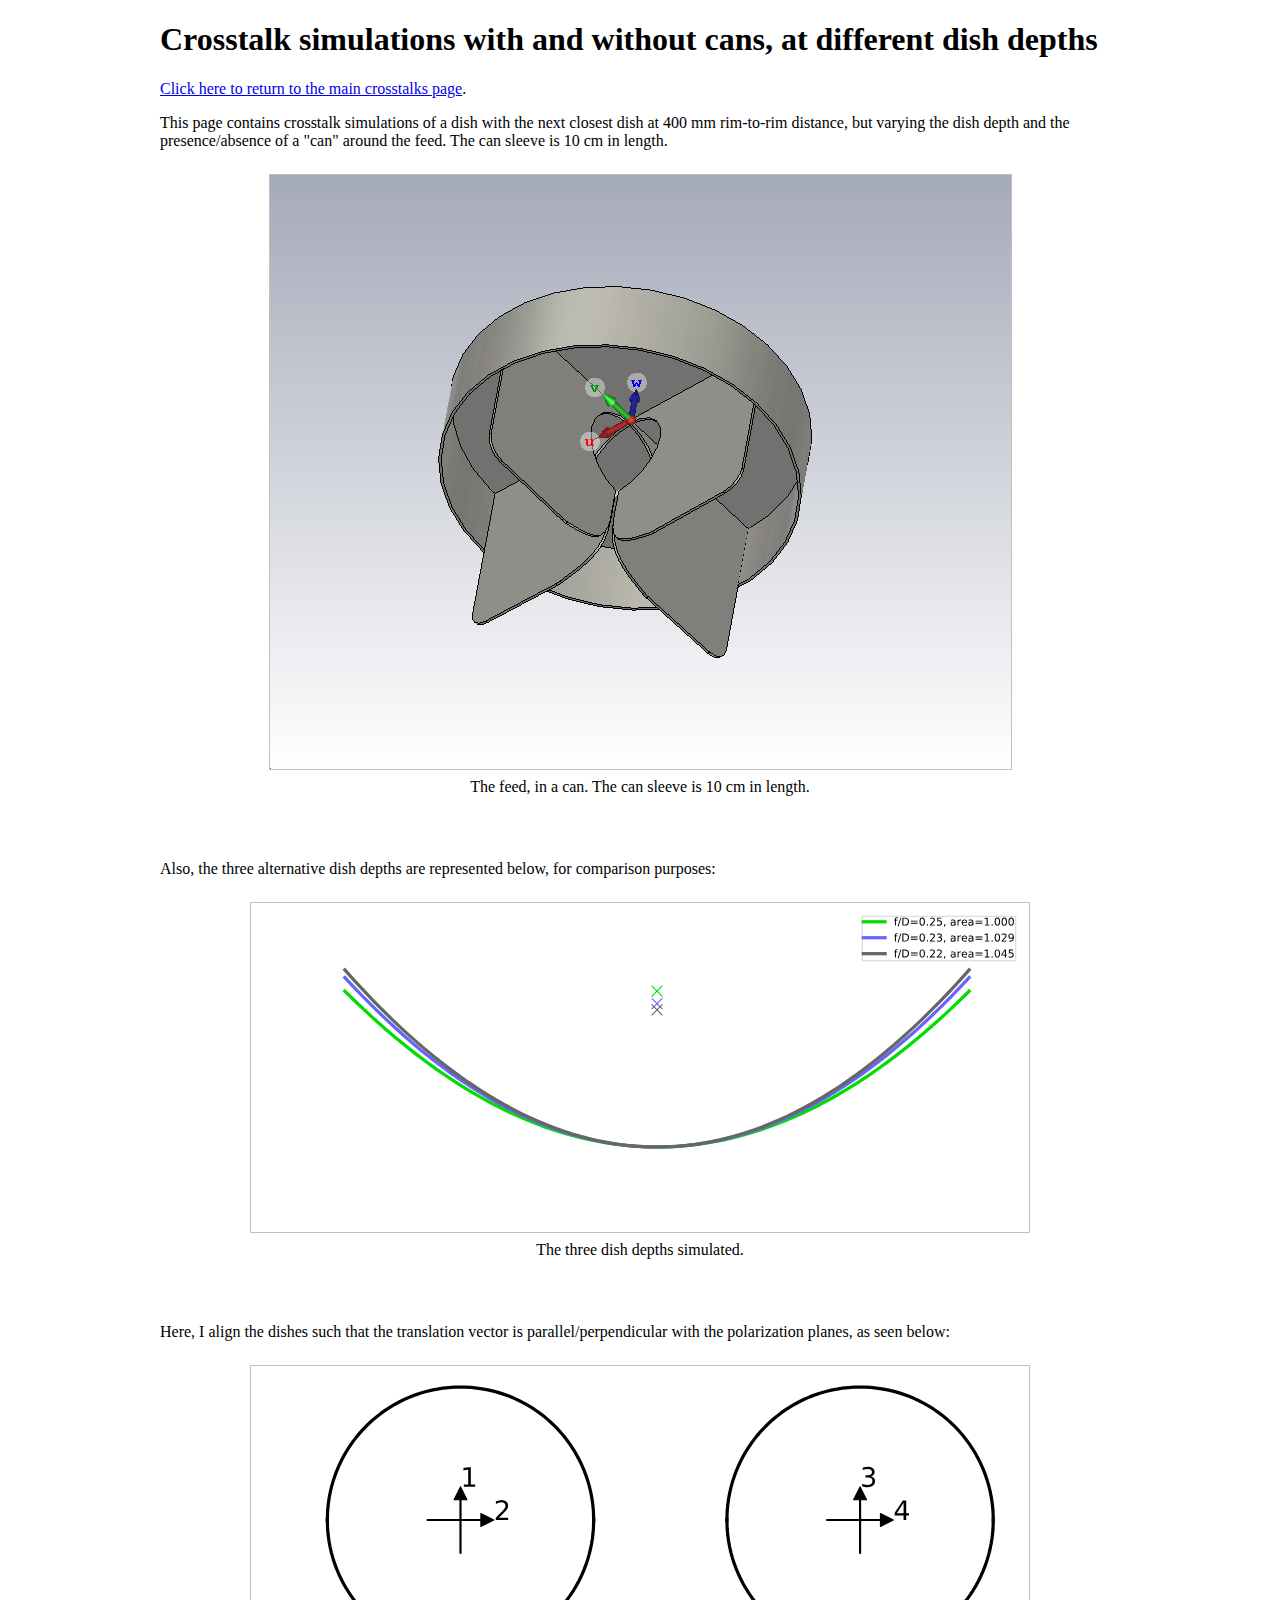
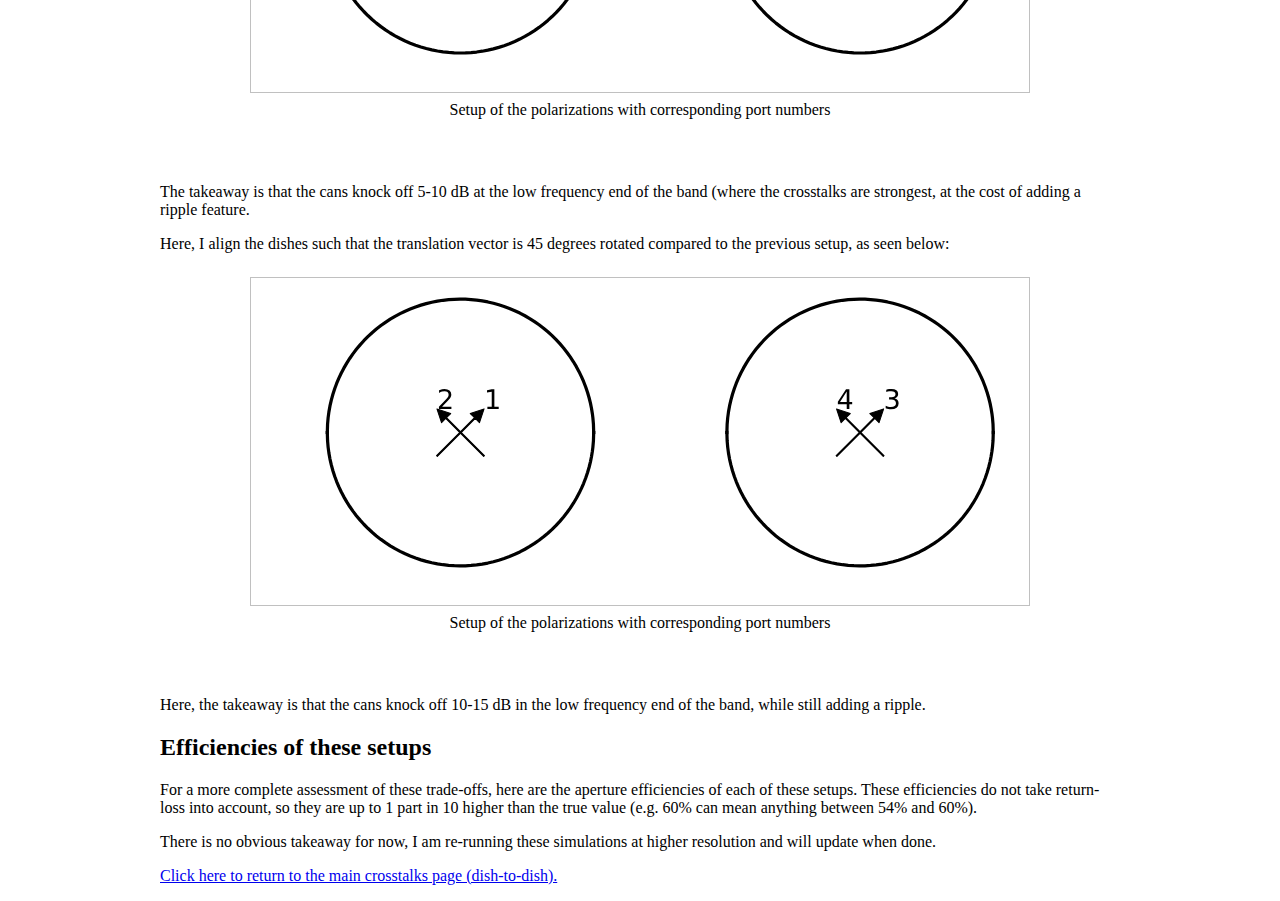
==== commit e9d70877: "Fixed a figure" ====
--- a/crosstalks_depths_and_cans.html
+++ b/crosstalks_depths_and_cans.html
@@ -62,7 +62,7 @@
     
 </style>
 
-<div id="fig_el2127221222659733126716741138"></div>
+<div id="fig_el1737621291867584964452217135"></div>
 <script>
 function mpld3_load_lib(url, callback){
   var s = document.createElement('script');
@@ -229,7 +229,7 @@
         };
     };
     
-       mpld3.draw_figure("fig_el2127221222659733126716741138", {"width": 864.0, "height": 432.0, "axes": [{"bbox": [0.125, 0.125, 0.775, 0.755], "xlim": [240.0, 1560.0], "ylim": [-125.89863424837108, -32.04492031263321], "xdomain": [240.0, 1560.0], "ydomain": [-125.89863424837108, -32.04492031263321], "xscale": "linear", "yscale": "linear", "axes": [{"position": "bottom", "nticks": 8, "tickvalues": null, "tickformat_formatter": "", "tickformat": null, "scale": "linear", "fontsize": 10.0, "grid": {"gridOn": true, "color": "#000000", "dasharray": "4.0,1.6", "alpha": 0.2}, "visible": true}, {"position": "left", "nticks": 7, "tickvalues": null, "tickformat_formatter": "", "tickformat": null, "scale": "linear", "fontsize": 10.0, "grid": {"gridOn": true, "color": "#000000", "dasharray": "4.0,1.6", "alpha": 0.2}, "visible": true}], "axesbg": "#FFFFFF", "axesbgalpha": null, "zoomable": true, "id": "el212722122269647760", "lines": [{"data": "data01", "xindex": 0, "yindex": 1, "coordinates": "data", "id": "el212722122269819512", "color": "#2266CC", "linewidth": 3.0, "dasharray": "none", "alpha": 1, "zorder": 2, "drawstyle": "default"}, {"data": "data01", "xindex": 0, "yindex": 2, "coordinates": "data", "id": "el212722122269819848", "color": "#EE9900", "linewidth": 3.0, "dasharray": "none", "alpha": 1, "zorder": 2, "drawstyle": "default"}, {"data": "data01", "xindex": 0, "yindex": 3, "coordinates": "data", "id": "el212722122269820184", "color": "#FF4411", "linewidth": 3.0, "dasharray": "none", "alpha": 1, "zorder": 2, "drawstyle": "default"}, {"data": "data01", "xindex": 0, "yindex": 4, "coordinates": "data", "id": "el212722122269820520", "color": "#2266CC", "linewidth": 3.0, "dasharray": "12.0,4.800000000000001", "alpha": 1, "zorder": 2, "drawstyle": "default"}, {"data": "data01", "xindex": 0, "yindex": 5, "coordinates": "data", "id": "el212722122269820856", "color": "#EE9900", "linewidth": 3.0, "dasharray": "12.0,4.800000000000001", "alpha": 1, "zorder": 2, "drawstyle": "default"}, {"data": "data01", "xindex": 0, "yindex": 6, "coordinates": "data", "id": "el212722122269821192", "color": "#FF4411", "linewidth": 3.0, "dasharray": "12.0,4.800000000000001", "alpha": 1, "zorder": 2, "drawstyle": "default"}], "paths": [], "markers": [], "texts": [{"text": "Frequency (MHz)", "position": [0.49999999999999994, -0.06438557763061073], "coordinates": "axes", "h_anchor": "middle", "v_baseline": "hanging", "rotation": -0.0, "fontsize": 10.0, "color": "#000000", "alpha": 1, "zorder": 3, "id": "el212722122269649160"}, {"text": "S3,1 (dB)", "position": [-0.057310334528076476, 0.5], "coordinates": "axes", "h_anchor": "middle", "v_baseline": "auto", "rotation": -90.0, "fontsize": 10.0, "color": "#000000", "alpha": 1, "zorder": 3, "id": "el212722122269650112"}], "collections": [], "images": [], "sharex": [], "sharey": []}], "data": {"data01": [[300.0, -48.58757694912323, -43.763287232418136, -37.126591330596796, -63.14961247433406, -52.402690438338844, -48.548980230169064], [301.2, -48.52927061362122, -43.689706836959196, -37.01968443431984, -62.862305978769186, -52.0678890982785, -48.43248852106322], [302.4, -48.467691326165905, -43.61852292884814, -36.91968070609101, -62.50281750683612, -51.745582438550805, -48.33797509604989], [303.59999999999997, -48.40291101179532, -43.54985194296705, -36.826780660748504, -62.09097445921029, -51.437012433998234, -48.26566652692388], [304.8, -48.33511742547366, -43.483755959331674, -36.74112846852077, -61.64526976648049, -51.14316416979144, -48.21577984118982], [306.0, -48.26447434180122, -43.42034804232753, -36.66299418003105, -61.18133704135393, -50.86466529135955, -48.18851285676743], [307.2, -48.191166565491734, -43.35968838711814, -36.592418471538515, -60.71158261554959, -50.601881552015556, -48.184054667664746], [308.4, -48.11544274047061, -43.30188807168305, -36.52951509352869, -60.24524504306653, -50.35510911691208, -48.202571127693304], [309.59999999999997, -48.03754620581394, -43.24700671216925, -36.47446962969163, -59.78899774307629, -50.12442800916271, -48.24423219067331], [310.8, -47.95773621712608, -43.19510459185838, -36.42730892412822, -59.34738306400288, -49.9098487622821, -48.309191912047694], [312.0, -47.876308039160904, -43.146255382043684, -36.38802152312806, -58.92330165742674, -49.71124990199144, -48.397587690384405], [313.2, -47.79350534599096, -43.100533649031156, -36.35678757080561, -58.51859917174929, -49.52847807317738, -48.50955934743159], [314.4, -47.70966971014481, -43.05799045127384, -36.333521017338654, -58.13429857883739, -49.361357299809114, -48.64512574438125], [315.59999999999997, -47.62506816315212, -43.018678794217706, -36.318271929401305, -57.770649771484926, -49.2096209257917, -48.8043803101343], [316.8, -47.54002036132076, -42.982641601531206, -36.310998218803114, -57.42775028037428, -49.072972325321665, -48.98721581591392], [318.0, -47.454813630707946, -42.94994876551218, -36.311793484289666, -57.105216459115546, -48.951137935677366, -49.19356069377446], [319.2, -47.36974472819376, -42.920623976113674, -36.32048934932194, -56.80258294839376, -48.843722665614095, -49.42305379181963], [320.4, -47.285119111588784, -42.894730588909425, -36.337109580696186, -56.51921109702567, -48.75043117852905, -49.67529671843907], [321.59999999999997, -47.20119063689458, -42.87229872618947, -36.3615283561561, -56.25449393347758, -48.670849459442, -49.94957313058439], [322.8, -47.118282204580304, -42.853374198879365, -36.39375421622997, -56.00763864584138, -48.60461211992735, -50.24484907567438], [324.0, -47.03660679092084, -42.8379703688418, -36.43364369334929, -55.77796311417643, -48.55125819147075, -50.559711111576824], [325.2, -46.956446781110444, -42.82614075496477, -36.48107059808908, -55.5647276089023, -48.510392291037206, -50.89216851180468], [326.4, -46.87807430812664, -42.81790684616769, -36.53586657941026, -55.367193636071576, -48.481517299888985, -51.23963303980257], [327.59999999999997, -46.80167599860299, -42.81328245286207, -36.597876736684775, -55.18457338755863, -48.46419223722979, -51.59873859267584], [328.8, -46.72748893574398, -42.812309841960705, -36.66695821900598, -55.01622859274132, -48.45786522858516, -51.96513279580933], [330.0, -46.65574285777079, -42.815011807865915, -36.74285952805406, -54.86146185540691, -48.46205204214948, -52.33346082377175], [331.2, -46.58664242595404, -42.82139178185358, -36.825334127508185, -54.719519229193395, -48.47616864676332, -52.69724425183554], [332.4, -46.52035036347979, -42.83146990924051, -36.91407737765851, -54.58982378150313, -48.499616468890714, -53.04898955263978], [333.59999999999997, -46.45704437526976, -42.84527112688761, -37.00884416276842, -54.47172906900437, -48.531798558107894, -53.38028617589673], [334.8, -46.39689902437568, -42.86278903943284, -37.10920078367302, -54.364565559970195, -48.57204310368612, -53.68239759353115], [336.0, -46.34008646548444, -42.88403402972283, -37.21470049138134, -54.267727366859916, -48.61971229829606, -53.94688892098563], [337.2, -46.28674136741943, -42.90902128374099, -37.32507148001655, -54.180619821029666, -48.67407912897282, -54.166275197480154], [338.4, -46.23698050804748, -42.937734311193154, -37.43964397962507, -54.102654653765256, -48.734437401972535, -54.33528745626454], [339.59999999999997, -46.19095700731347, -42.970185483212646, -37.557911552613824, -54.03328913834764, -48.80002523322432, -54.451162374100335], [340.8, -46.14878949481083, -43.00634281799604, -37.6793409422177, -53.97193343183324, -48.87009044687111, -54.51453324483164], [342.0, -46.11056361319194, -43.046227599465716, -37.803233929748465, -53.91812066217148, -48.94383815266, -54.52886372940326], [343.2, -46.07638574032191, -43.089779124957694, -37.92878282979984, -53.87128498522313, -49.020523653320744, -54.50027247794739], [344.4, -46.04636569637818, -43.13701448267119, -38.05533984073275, -53.83097419614036, -49.09935304832138, -54.43659318886252], [345.59999999999997, -46.02058254151772, -43.187880032004344, -38.18207702947858, -53.796716170239584, -49.1796291513529, -54.34637976738784], [346.8, -45.99912023142191, -43.24235005155407, -38.307974034103026, -53.768016353839876, -49.26057842529886, -54.23823639491319], [348.0, -45.98205074610128, -43.300376537813456, -38.43224130998043, -53.744524316931745, -49.341576252884295, -54.1201160387258], [349.2, -45.96941740130447, -43.361900973030664, -38.5538253769333, -53.72581850688556, -49.42194867592849, -53.998965357599154], [350.4, -45.961321678847696, -43.42689227929835, -38.67184139377627, -53.71153128790981, -49.50117834927489, -53.88042583687793], [351.59999999999997, -45.95780265200419, -43.49525663383258, -38.78528793101363, -53.701304448205065, -49.57875587293479, -53.76894888020297], [352.8, -45.95888925814207, -43.56692629395142, -38.893045076408, -53.69495555905064, -49.6543133621038, -53.66776256119253], [354.0, -45.96466952748416, -43.64182065121167, -38.99433872530495, -53.69213998796597, -49.72749880968937, -53.578890360204724], [355.2, -45.97513555885158, -43.7198186413403, -39.08822096793952, -53.692644202265036, -49.798138895128325, -53.50340780627998], [356.4, -45.99035624457124, -43.800823744091915, -39.17380467043437, -53.696342668409926, -49.86611193928663, -53.441343088024084], [357.59999999999997, -46.010356605870214, -43.88471037607196, -39.250354493974044, -53.703071189611535, -49.931404888525336, -53.39176512138035], [358.8, -46.03515227626272, -43.97133578295587, -39.317301334475786, -53.712710463232185, -49.994117585806876, -53.353089376906986], [360.0, -46.064766847794246, -44.060524881942406, -39.37409338090765, -53.72522800878435, -50.054411353048415, -53.322755491027394], [361.2, -46.09919694203788, -44.15212418163836, -39.42036464372891, -53.74059402137603, -50.11253843475398, -53.29758469253936], [362.4, -46.138464419091385, -44.245945899672606, -39.45610758821266, -53.75882361293698, -50.1687883364523, -53.27356763496415], [363.59999999999997, -46.18256374781488, -44.341765735839516, -39.48102726290544, -53.7799347926591, -50.22354459307215, -53.246303276938264], [364.8, -46.23149676687724, -44.43934946002024, -39.495521696433784, -53.80407621078187, -50.27720185231995, -53.21085191762391], [366.0, -46.2852547736703, -44.53845207615326, -39.49970255123556, -53.831315751844485, -50.33019398329934, -53.16221288571401], [367.2, -46.3437999249164, -44.63878737740344, -39.49404658096085, -53.86176812726247, -50.382908572957305, -53.095310025496275], [368.4, -46.40711837056812, -44.74008539235068, -39.47922738372602, -53.895638986411214, -50.43580063790383, -53.005748488967875], [369.59999999999997, -46.47516583331473, -44.842002351100476, -39.45578124730347, -53.93305444150836, -50.48922016749857, -52.889781930198566], [370.8, -46.54788444493147, -44.94419315912872, -39.42442817988131, -53.97423351928716, -50.54355506946142, -52.744923519709005], [372.0, -46.62523888641955, -45.0463116231327, -39.38614391992076, -54.019316469105895, -50.59905596311463, -52.56999812936557], [373.2, -46.70712288770503, -45.1479636999258, -39.34174486322009, -54.06853885164797, -50.65598010086432, -52.36531943503345], [374.4, -46.793488133775085, -45.24873707581277, -39.2920456941797, -54.12205836123229, -50.71447256224787, -52.13270829629995], [375.59999999999997, -46.884212231180456, -45.348200954655134, -39.23793379388204, -54.18013091458683, -50.77456267658096, -51.87509117117783], [376.8, -46.979171716527475, -45.445922326292916, -39.18036229521393, -54.24284615783513, -50.836250802108715, -51.596427637608365], [378.0, -47.078260838153824, -45.541450688016745, -39.120108191109, -54.310392706727974, -50.89938542512046, -51.30128033676567], [379.2, -47.181312449092815, -45.63430194551195, -39.05800887589535, -54.38292599131758, -50.963718847671224, -50.99437103612657], [380.4, -47.288153862681064, -45.7240255199258, -38.994802913507186, -54.46056743023294, -51.02893429438006, -50.68051204549657], [381.59999999999997, -47.398585358999796, -45.810123272897, -38.93120870361509, -54.54335692356742, -51.09451847417371, -50.36412702375781], [382.79999999999995, -47.51237767865612, -45.89216909667393, -38.867924228959026, -54.63138939823098, -51.15991099069081, -50.0492994948242], [384.0, -47.62929022539825, -45.969693721143784, -38.805400291852095, -54.72462829791492, -51.22440793285244, -49.73967214950686], [385.2, -47.74902723080365, -46.04227216511297, -38.74430032903533, -54.82304170523754, -51.287189127476495, -49.4383084682794], [386.4, -47.8712762809228, -46.10947541757592, -38.68512017776961, -54.92655355713838, -51.347379631076876, -49.147798141234816], [387.59999999999997, -47.995706642629166, -46.1709787984902, -38.62819454942541, -55.0349912131201, -51.40398576738707, -48.87028338303517], [388.79999999999995, -48.12192335320108, -46.22640781963461, -38.57392419858662, -55.148227366900464, -51.45595991047575, -48.60748966384746], [390.0, -48.24950722934788, -46.27551760947419, -38.522701541940016, -55.2658798192272, -51.5022040003109, -48.360733910202846], [391.2, -48.37801315223196, -46.318090662299795, -38.47469349927158, -55.38759898445462, -51.54157478149844, -48.13108851053165], [392.4, -48.50689909035851, -46.35392084890077, -38.43028363228053, -55.513068732034405, -51.57298970994148, -47.919325780971896], [393.59999999999997, -48.635660344115045, -46.38292362574554, -38.389562629836824, -55.641639566135495, -51.59537140575381, -47.725995920117974], [394.79999999999995, -48.76371435988229, -46.40508443402719, -38.35269540963501, -55.772729427857485, -51.6077241446395, -47.55151236023928], [396.0, -48.89042052621775, -46.420423340221646, -38.31999177120376, -55.90566545199032, -51.60917856367725, -47.39606128457307], [397.2, -49.01515147656858, -46.42903152937909, -38.29133405166021, -56.03967665328931, -51.5989697220029, -47.259737097363335], [398.4, -49.137221964176724, -46.43108929435009, -38.26703843891378, -56.17377484818014, -51.57651289655223, -47.14254197312818], [399.59999999999997, -49.255938136199205, -46.42679221529896, -38.24699767731141, -56.306966207300206, -51.541476377705, -47.04434308954875], [400.79999999999995, -49.37054939376527, -46.41647698163354, -38.231395085440504, -56.43819606161415, -51.4936530967542, -46.96490598603623], [402.0, -49.48035222210568, -46.40043722391432, -38.2202068547532, -56.56623134113106, -51.433091836302296, -46.9039789401141], [403.2, -49.58459305023521, -46.379084782535635, -38.213486685056715, -56.68983111839171, -51.360026867957615, -46.861179076185316], [404.4, -49.68257608866959, -46.35283783377012, -38.21122421908148, -56.807693763198955, -51.274901901341195, -46.83603125851455], [405.59999999999997, -49.7736184026047, -46.3221364444951, -38.213486685056715, -56.91840136705036, -51.17838873888199, -46.82802066158223], [406.79999999999995, -49.85708291906501, -46.28749371663818, -38.22027762104174, -57.020608947060126, -51.07115185549969, -46.836489230129025], [408.0, -49.932385984693106, -46.24938510477588, -38.231536801020894, -57.113000044932605, -50.95417942414126, -46.86071980095825], [409.2, -49.999004811141745, -46.20831816996614, -38.24728162038604, -57.194176881997684, -50.828421359222766, -46.899902817797646], [410.4, -50.05653987832487, -46.16483002121092, -38.26753649324389, -57.26298961893362, -50.69490152079847, -46.95304219599257], [411.59999999999997, -50.104611817136444, -46.11939708222076, -38.29233297927283, -57.31830746388229, -50.55473231585058, -47.01906936583616], [412.79999999999995, -50.143032876602255, -46.07257512754959, -38.32156675449336, -57.359227145369196, -50.40892565458287, -47.09676377826131], [414.0, -50.17167345109125, -46.0248222817624, -38.355282527736044, -57.38496446469714, -50.25861894831095, -47.18478784960049], [415.2, -50.190548358548384, -45.97663914365123, -38.393532299477556, -57.39499762921304, -50.104806419362056, -47.28160334192854], [416.4, -50.19976230952038, -45.92848117491572, -38.436303085707095, -57.38907923284494, -49.94845356682748, -47.38554541983853], [417.59999999999997, -50.19953746268044, -45.880810966102594, -38.48351525193805, -57.3670493835582, -49.79052075206277, -47.49482134591165], [418.79999999999995, -50.190239523422875, -45.83404703198478, -38.535313807293996, -57.329030234202136, -49.63182712793155, -47.60749134287815], [420.0, -50.17226179597718, -45.788615947913975, -38.59155813179889, -57.27548479430861, -49.473214452203116, -47.72151530186636], [421.2, -50.14616084365758, -45.74486842432474, -38.65233307387189, -57.206888249236904, -49.31536448424953, -47.83478661614314], [422.4, -50.11251060941056, -45.703199014101514, -38.717656820230154, -57.12397117152614, -49.15898556813693, -47.94519570115484], [423.59999999999997, -50.071952686002135, -45.6639290954075, -38.78747837151642, -57.027576774421824, -49.004686503736096, -48.05070365684625], [424.79999999999995, -50.02516246820857, -45.62737578911768, -38.861902973270546, -56.91858411823414, -48.85300847724649, -48.149381299342394], [426.0, -49.97287092845329, -45.59385296187428, -38.9408911996359, -56.798075901915, -48.70443061486157, -48.23945375159447], [427.2, -49.91583121091794, -45.56362287967259, -39.02448504389692, -56.667017397471156, -48.55946845623354, -48.31953019785145], [428.4, -49.854732588513414, -45.53696388179507, -39.112654747459686, -56.52642843375255, -48.41848846113369, -48.388479358245135], [429.59999999999997, -49.79035987742832, -45.514105681329404, -39.20545334367019, -56.377311529503515, -48.28190101868528, -48.44566137587533], [430.79999999999995, -49.723373867959154, -45.495280173140635, -39.302780389680244, -56.22075571877598, -48.150069416312775, -48.490816116179275], [432.0, -49.654498132603926, -45.48070617301108, -39.404778307121255, -56.0575880399103, -48.02329287963119, -48.524240106099114], [433.2, -49.58438357691829, -45.47054173137617, -39.511271868957174, -55.88876767163799, -47.9018989512725, -48.54656345507331], [434.4, -49.513661676263965, -45.46501583245082, -39.622246915374774, -55.71515390957576, -47.786158093325966, -48.5589100053143], [435.59999999999997, -49.44291843728497, -45.46428257027921, -39.73769157263523, -55.53745667425333, -47.67637333262073, -48.562703524162025], [436.79999999999995, -49.372670062749535, -45.46848744691778, -39.85751055129133, -55.356449096668484, -47.57279714666407, -48.55965461451913], [438.0, -49.30346692432358, -45.477800832884, -39.98160540535553, -55.172856348444256, -47.47567762411655, -48.551630160257666], [439.2, -49.23576658283841, -45.49233726134402, -40.109873644486235, -54.987258094377516, -47.385281161729, -48.540617333513076], [440.4, -49.17001267296512, -45.5122540618406, -40.24207382848747, -54.80029049830199, -47.30181331277922, -48.5286213521413], [441.59999999999997, -49.106586500832556, -45.53765400883602, -40.37804081382805, -54.61245004124347, -47.225523750771345, -48.51759132585449], [442.79999999999995, -49.04585932326455, -45.568651177482906, -40.517515978206745, -54.424379415762886, -47.156667111079436, -48.509327988382644], [444.0, -48.98812029688347, -45.605355118624814, -40.66019515082728, -54.23644685504282, -47.09544644892057, -48.50555770451091], [445.2, -48.93370163381883, -45.647871286382305, -40.80572421287712, -54.049254203449486, -47.042095727117726, -48.50770864756775], [446.4, -48.882857587459995, -45.696301397959076, -40.953694396875804, -53.863224988040855, -46.996842507106614, -48.51708187321379], [447.59999999999997, -48.83581590383656, -45.750710043420284, -41.10359787431272, -53.678788963001594, -46.959910768272486, -48.53467527971986], [448.79999999999995, -48.79280349144834, -45.81119155936435, -41.25489941566967, -53.49638023747099, -46.93152361980468, -48.56121384681146], [450.0, -48.754023726895895, -45.877819954301756, -41.40693237125659, -53.316395592868915, -46.91188668690372, -48.597153660678515], [451.2, -48.719586966245565, -45.95068270959972, -41.55900235021263, -53.13927636474347, -46.901248495726506, -48.64263508584106], [452.4, -48.68970221310192, -46.029811839479855, -41.71030197506624, -52.96542630781463, -46.899787483675375, -48.69750066332028], [453.59999999999997, -48.664464378104114, -46.11526899545307, -41.85992500544974, -52.79517719857279, -46.907749133061934, -48.7612132844188], [454.79999999999995, -48.64399781052448, -46.2071111652898, -42.00691616816737, -52.62894452022014, -46.925313626948444, -48.83288574153404], [456.0, -48.62843318944467, -46.30535426416731, -42.15022740699204, -52.467037657423475, -46.95273275441723, -48.911258684596994], [457.2, -48.6178145548672, -46.41004298901485, -42.28873895598987, -52.3098493648951, -46.99015833290568, -48.99462555569688], [458.4, -48.61224086702517, -46.52119683201333, -42.42129575080979, -52.15770853634144, -47.03781757473112, -49.08085095263077], [459.59999999999997, -48.611796062874575, -46.638789200943116, -42.54670227345809, -52.010956157850856, -47.095918305122304, -49.16736688729731], [460.79999999999995, -48.61652619996312, -46.76283800841759, -42.66375377637523, -51.86984359936669, -47.16461022146088, -49.25119953028096], [462.0, -48.62646319046333, -46.89327359215267, -42.77125945648134, -51.73470900824965, -47.24408341510901, -49.32898168080622], [463.2, -48.641671909428865, -47.03004805801556, -42.86810448058848, -51.60584037291112, -47.334530314042865, -49.397082230526415], [464.4, -48.662156536999404, -47.17309617634805, -42.95325522872422, -51.48351389310519, -47.43606447788321, -49.45162997255527], [465.59999999999997, -48.687978046720104, -47.32227221784348, -43.025788535812964, -51.36799701932932, -47.548860604002066, -49.488842423643774], [466.79999999999995, -48.71913663093843, -47.47748532284278, -43.08497056794825, -51.25948788790175, -47.67301078154536, -49.505017462441415], [468.0, -48.755665849716266, -47.63849390658563, -43.130236593353914, -51.15827879436991, -47.80862402064999, -49.497029864592776], [469.2, -48.79756151407609, -47.80508188621763, -43.16126628309593, -51.064535998701174, -47.955760643954065, -49.462286414936244], [470.4, -48.844804697364324, -47.976972679675185, -43.17793101754858, -50.97852415297962, -48.114469960095086, -49.39918375672249], [471.59999999999997, -48.89743360384854, -48.15379951488442, -43.18039841304341, -50.900421254895605, -48.284763776743674, -49.30706745078979], [472.79999999999995, -48.95542333209342, -48.33518545432433, -43.16901916410036, -50.8304158368611, -48.466540154483184, -49.18632951011034], [474.0, -49.01873255852656, -48.52060233794012, -43.14442138530061, -50.768678964518436, -48.65975514936758, -49.038405766738684], [475.2, -49.08735187703752, -48.709471902381054, -43.107400186161854, -50.71536727073556, -48.864183851232035, -48.86565409751525], [476.4, -49.16127964921862, -48.90113588990875, -43.05892920330653, -50.67062567322057, -49.07959088014547, -48.67108516111898], [477.59999999999997, -49.240446439716976, -49.094773325545404, -43.000132316182935, -50.63461935655322, -49.30557127616006, -48.458187219526565], [478.79999999999995, -49.3248129580137, -49.289509982065745, -42.93223001440613, -50.60747657472457, -49.54167814000296, -48.23066649392172], [480.0, -49.414319503215154, -49.48428567395866, -42.85651134531516, -50.589291214948915, -49.7872770226478, -47.992305387550246], [481.2, -49.50888423042578, -49.67799599134039, -42.77429535249284, -50.580212792943406, -50.041540747323694, -47.74671711148385], [482.4, -49.60845367059011, -49.86927702073448, -42.686907195777934, -50.58035961747417, -50.30352950613957, -47.49725074080929], [483.59999999999997, -49.712950490695754, -50.05676105372277, -42.59565692753944, -50.58976155353446, -50.57196524096255, -47.24694381019384], [484.79999999999995, -49.822217487086206, -50.238861611519056, -42.50178636261997, -50.60853709053896, -50.84544958523628, -46.99845602899825], [486.0, -49.93614788027352, -50.41393677812793, -42.406501298541734, -50.63677671379918, -51.12213529860778, -46.75406285353418], [487.2, -50.05463247425201, -50.580271522457885, -42.3109240787467, -50.67451356421416, -51.400015502833625, -46.51565947910507], [488.4, -50.17744655693023, -50.73609062836852, -42.216095654856346, -50.72181189388929, -51.676646311924046, -46.284824962654476], [489.59999999999997, -50.30443976206936, -50.87960651448428, -42.122990045725075, -50.778737725928984, -51.94930454176884, -46.06281151003181], [490.79999999999995, -50.43542519983682, -51.00907446996909, -42.03247420287974, -50.845267936033835, -52.21487041772234, -45.85060638699518], [492.0, -50.57008788940045, -51.122885453709756, -41.94534734402977, -50.92149978263709, -52.47003030003967, -45.648936445462525], [493.2, -50.70821218202341, -51.219602216397995, -41.86233557040385, -51.007346990598506, -52.71119405751398, -45.458353568432024], [494.4, -50.84947711827418, -51.298058384170815, -41.784087306439176, -51.10287226992915, -52.93468126579206, -45.279228801860725], [495.59999999999997, -50.993508714393215, -51.357328957777185, -41.7111586890234, -51.207978323313085, -53.13683232247684, -45.111777470975284], [496.79999999999995, -51.13996900835624, -51.39685350108798, -41.64408365206113, -51.32268399995293, -53.314182796474995, -44.95609524791534], [498.0, -51.2883678320121, -51.41645709379038, -41.583305286095054, -51.44690279180493, -53.463741739171475, -44.81218873964947], [499.2, -51.43827647492701, -51.41636009730648, -41.52923428841248, -51.58053173223343, -53.58308007960275, -44.67995689072361], [500.3999999999999, -51.58913565456306, -51.39714384100604, -41.48222247201342, -51.72344721734628, -53.67052832769833, -44.559245829194786], [501.6, -51.74037894484914, -51.35970564422835, -41.44258816935477, -51.87550020605202, -53.72522800878435, -44.44985412912595], [502.79999999999995, -51.89136516065253, -51.30533339988715, -41.41060989394785, -52.036545436978244, -53.74735692272302, -44.351507890896855], [504.0, -52.04144303487404, -51.23542051682685, -41.386529994555694, -52.20636772499113, -53.737890334530135, -44.26392136595], [505.2, -52.189811376018966, -51.15169035096129, -41.37057814864037, -52.38467156543716, -53.69848681868032, -44.186768457686426], [506.3999999999999, -52.33568892408129, -51.05584675677398, -41.3629434434834, -52.57114286321589, -53.63159543091868, -44.1196969158813], [507.6, -52.478283656045704, -50.949735361477536, -41.36380722120602, -52.76548104446779, -53.5399935582517, -44.06236878586757], [508.8, -52.616722251206326, -50.835162117381394, -41.373324623567285, -52.96724278058213, -53.42657851591223, -44.01440236279642], [510.0, -52.750048916822166, -50.71390596120318, -41.391626097675484, -53.17594057918602, -53.294493635721594, -43.97542555969568], [511.2, -52.87737860034285, -50.58767462028211, -41.41884910841188, -53.3909939748921, -53.14665207947967, -43.94507265404841], [512.3999999999999, -52.997831975207966, -50.45803816540782, -41.45510852073187, -53.61184036651039, -52.985854510107124, -43.92298113627746], [513.5999999999999, -53.110425381030176, -50.326485685122016, -41.50050731380645, -53.837722409388476, -52.81456277040107, -43.908788625515804], [514.8000000000001, -53.21431101374241, -50.19433950244256, -41.55513680531268, -54.06779296724865, -52.63500630723755, -43.90217065926875], [516.0, -53.3087135736523, -50.062817918631104, -41.619087002204004, -54.30119384442742, -52.44903059440675, -43.902796835135945], [517.1999999999999, -53.39282048542692, -49.9329855980206, -41.69244657239335, -54.53687135523392, -52.25822160412548, -43.9103825929659], [518.4, -53.46599297173975, -49.80581744544444, -41.77527065347132, -54.77369562110774, -52.06391705192287, -43.924632299522045], [519.5999999999999, -53.527698719374385, -49.68212591428621, -41.86763255373293, -55.01040719658282, -51.86715289298468, -43.9453325670702], [520.8000000000001, -53.57752187989683, -49.562652006720484, -41.96956946934019, -55.24560736007493, -51.66882069058698, -43.972241406432005], [522.0, -53.61517140449875, -49.4480463603055, -42.081123430488475, -55.47790481378328, -51.46964464799574, -44.005196156297046], [523.1999999999999, -53.64061266286441, -49.338877696360434, -42.20232905269219, -55.705612644665045, -51.27016355058409, -44.04407186286397], [524.4, -53.65382142744995, -49.2355653552176, -42.333177373387116, -55.92710573788196, -51.070841139131645, -44.08872528358397], [525.5999999999999, -53.65499279366419, -49.13854017304664, -42.47366829683564, -56.14057090575723, -50.87207195378629, -44.139133148937646], [526.8000000000001, -53.644497966975635, -49.048148331976726, -42.62376210987398, -56.3441771186212, -50.6742464015193, -44.195225891749025], [528.0, -53.622837643278615, -48.96468310943902, -42.78338547843206, -56.53615804341433, -50.477633500855845, -44.25704149794921], [529.1999999999999, -53.590551920208654, -48.888414376823725, -42.95243764651718, -56.71454932751591, -50.28261990484669, -44.32460030796168], [530.4, -53.54846153248948, -48.81954439056762, -43.13075969791235, -56.8776223248947, -50.08950176400572, -44.39799058228411], [531.5999999999999, -53.49724296604357, -48.75826056054044, -43.31813778651531, -57.023691367081284, -49.89857489378855, -44.47732768056462], [532.8000000000001, -53.43787401327881, -48.70469089140455, -43.514293438273924, -57.15108433845431, -49.71024033496114, -44.56272609126276], [534.0, -53.371130126362104, -48.65902544740286, -43.718872317177016, -57.258490684556904, -49.52483661600365, -44.654358940354456], [535.1999999999999, -53.29802636189582, -48.62132922165478, -43.93141764450721, -57.34469137423217, -49.342747585494365, -44.75240138999776], [536.4, -53.219442555297654, -48.591709990401014, -44.15131167260757, -57.40877995381835, -49.16439757841184, -44.85704637883556], [537.6, -53.136319949205614, -48.57029553587951, -44.377837663654056, -57.450129104864345, -48.990198515361556, -44.96849074540541], [538.8, -53.04953582028294, -48.557095287756304, -44.61010506051526, -57.46828144091324, -48.820599434584146, -45.086935896545015], [540.0, -52.95994054766233, -48.55223464351283, -44.847009073662306, -57.463350626065235, -48.656036663066246, -45.21255682062768], [541.1999999999999, -52.86835521226884, -48.555746128132895, -45.08720112288596, -57.43537588799236, -48.4969592548492, -45.34556460935327], [542.4, -52.775532321740435, -48.56770978061802, -45.32912159810277, -57.38496446469714, -48.343806752998326, -45.486111385016315], [543.6, -52.68223201068619, -48.58813724626045, -45.570894242435315, -57.3128235449482, -48.197056680932995, -45.63430194551195], [544.8, -52.58910908669718, -48.61711179213885, -45.81034370220316, -57.219933581871686, -48.057114167025716, -45.7902229220369], [546.0, -52.49675427936601, -48.654672048452454, -46.044971937219216, -57.10745741678713, -47.92445034648835, -45.95390578617209], [547.1999999999999, -52.40576968680336, -48.700834864533135, -46.271958394003924, -56.976649588304554, -47.79945158586764, -46.1252851955812], [548.4, -52.31662481192827, -48.755665849716266, -46.48824553267822, -56.82895091240276, -47.68255541583941, -46.304241390445625], [549.6, -52.22980569370242, -48.81916076996909, -46.6904815561448, -56.66583390476739, -47.57412658247682, -46.49050074831556], [550.8, -52.14570928647409, -48.89138751068714, -46.87521781701818, -56.48889402764499, -47.474568540676984, -46.68371019009822], [552.0, -52.06475312127324, -48.97236646773546, -47.03898946172132, -56.29958849842645, -47.384203884940455, -46.88332963776075], [553.1999999999999, -51.98727186379702, -49.062092310576595, -47.17845373349252, -56.09950699679118, -47.30340395252202, -47.08860741297697], [554.4, -51.91352218212903, -49.16058138648535, -47.290666876269526, -55.89022868093463, -47.23249146134549, -47.29865303239424], [555.6, -51.843856966090144, -49.26784646689802, -47.37313397146767, -55.67330329879765, -47.17176722006685, -47.512253918357885], [556.8, -51.77848688849798, -49.38386964645765, -47.42415238011718, -55.45013302630668, -47.12151555739738, -47.72794105874326], [558.0, -51.717587479123594, -49.50862466190077, -47.44275303571868, -55.222074264562224, -47.08200931147821, -47.94395998690605], [559.1999999999999, -51.661434446645515, -49.64204811617165, -47.428972462104184, -54.99057527447674, -47.05353401137398, -48.158175540997796], [560.4, -51.61017035267078, -49.784061296859, -47.38373642903488, -54.756865721141864, -47.03633341148201, -48.3681058248372], [561.6, -51.56394134189394, -49.934539334224255, -47.30876192012762, -54.52211158790603, -47.03061394389203, -48.57092461978588], [562.8, -51.522898048949244, -50.093387869444925, -47.206545643206766, -54.28745878898245, -47.03664584582879, -48.76345230867866], [564.0, -51.487163946961076, -50.26037355915218, -47.08006618357602, -54.053896137067916, -47.05459061277479, -48.94223302336418], [565.1999999999999, -51.45686939030301, -50.43525192620214, -46.932623366934024, -53.82243966570083, -47.08469900365793, -49.10358834607521], [566.4, -51.43212006099635, -50.61770416390672, -46.767702202890305, -53.5939994353351, -47.12713735857686, -49.24379433576437], [567.6, -51.413030541526766, -50.80732609049083, -46.58875642179439, -53.369348654561364, -47.18208684651075, -49.359239390713306], [568.8, -51.39966052691412, -51.00361557400879, -46.39909435285071, -53.14921729817543, -47.24974510982289, -49.44665456428808], [570.0, -51.39208041393015, -51.205958363649486, -46.20182362202441, -52.934334702775146, -47.33026730063799, -49.503253334864795], [571.1999999999999, -51.39043624135912, -51.41364463543219, -45.999726763152864, -52.72527907386198, -47.42382569169649, -49.52702130710619], [572.4, -51.39472463818123, -51.62575630423439, -45.79533338389528, -52.52264259345864, -47.530568981440084, -49.51683077993586], [573.6, -51.40508355912236, -51.841174296550506, -45.59077726872947, -52.32692357074883, -47.65064095147957, -49.47254235579405], [574.8, -51.42150240414849, -52.05869344099449, -45.38793936668839, -52.1385739014528, -47.7841998751262, -49.39500683177382], [576.0, -51.44411289494223, -52.27680082544687, -45.188435919996486, -51.95800651186076, -47.9313310992282, -49.28604322266929], [577.1999999999999, -51.47293089396708, -52.49378901849894, -44.99355101516432, -51.7856022829268, -48.09219218025752, -49.14824635782203], [578.4, -51.50801819882963, -52.70766699072348, -44.804437925484294, -51.62168338867069, -48.26685887570282, -48.98472286949448], [579.6, -51.549417868081605, -52.91617874923116, -44.62195702096593, -51.46655475887579, -48.45540469197526, -48.79904444576216], [580.8, -51.59721989579735, -53.11695077577284, -44.44688255489879, -51.320445327377854, -48.65791924198332, -48.59491036179932], [582.0, -51.651429785487565, -53.307306610072956, -44.27981553234691, -51.183643846159406, -48.87443254748324, -48.376007999275494], [583.1999999999999, -51.71209965321005, -53.48439307320512, -44.12120442724821, -51.05634305078538, -49.10492623768735, -48.14583059440588], [584.4, -51.77926221721606, -53.645375534289585, -43.97144555046957, -50.938742249119315, -49.34942210228301, -47.90770401047111], [585.6, -51.85296384582634, -53.78736558032799, -43.83083788026158, -50.83102031445329, -49.60779728265567, -47.66456811152568], [586.8, -51.93323055984479, -53.907690887266746, -43.69960839270603, -50.73328082166092, -49.87994398958211, -47.419069683362764], [588.0, -52.02006672907588, -54.00388534524459, -43.57793446281319, -50.64573695618349, -50.16565221162225, -47.17349291912609], [589.1999999999999, -52.113523493486454, -54.074025263622254, -43.46593794612005, -50.56847486452603, -50.46461332715929, -46.929787460418126], [590.4, -52.213523603314584, -54.11667389773439, -43.3637302991083, -50.50163707872449, -50.776484752182, -46.68965595474418], [591.6, -52.320104211165344, -54.13098096567989, -43.271365472588144, -50.44530751516695, -51.10072071112076, -46.45446911424385], [592.8, -52.43324137077968, -54.116982752113366, -43.188895622708266, -50.39960229369826, -51.436655942890354, -46.22544730398616], [594.0, -52.552882052750604, -54.07529860661067, -43.11636092005098, -50.36461397082349, -51.78347717083861, -46.00354021844175], [595.1999999999999, -52.67894102265868, -54.00719593165918, -43.05375497690036, -50.34047138701244, -52.14008484845293, -45.789546265116485], [596.4, -52.81129719846682, -53.91458520318939, -43.00111391821683, -50.32719869644226, -52.505143028463905, -45.5841665621129], [597.6, -52.94986659354508, -53.79986363241284, -42.95841875650052, -50.32488875212651, -52.87711082253462, -45.38793936668839], [598.8, -53.094486307584454, -53.665625981011644, -42.92568298340619, -50.333675519155356, -53.253970222136985, -45.20132578795572], [600.0, -53.244906385702954, -53.51472139013139, -42.90286782228137, -50.353621346519894, -53.63338978188165, -45.024707294029], [601.1999999999999, -53.40086169787522, -53.35001890163643, -42.88999243531879, -50.38480331913203, -54.01255652944991, -44.85842912539469], [602.4, -53.56206887826535, -53.174357029341735, -42.88702483218582, -50.4273139255185, -54.3882505004248, -44.702764178360006], [603.6, -53.72813870957348, -52.99038772408938, -42.893942737172864, -50.481232714648286, -54.756723234127804, -44.55793925540971], [604.8, -53.89856433955415, -52.800559847696164, -42.91074552018695, -50.54668441895905, -55.11381420855912, -44.42418719962282], [606.0, -54.07279600611382, -52.60718671471161, -42.9373932356912, -50.62372255122359, -55.45486701405843, -44.30168019601407], [607.1999999999999, -54.25019102712933, -52.41222153409889, -42.97386662123942, -50.712504527922746, -55.77502545296738, -44.19062323823299], [608.4, -54.42991236855213, -52.217387393867185, -43.02014208888509, -50.81308523464657, -56.06918122584102, -44.09117335700843], [609.6, -54.61114217857528, -52.02426149642285, -43.07616591380331, -50.92562385391062, -56.332439043128346, -44.00350206475871], [610.8, -54.79279947418563, -51.83408110046159, -43.14187688837965, -51.05023440475232, -56.56009143592084, -43.92775808771688], [612.0, -54.973709842649654, -51.647975702397304, -43.2172421013715, -51.187044052376756, -56.74823397954263, -43.86411325283437], [613.1999999999999, -55.15245162264301, -51.466814917684864, -43.30216754373147, -51.33619223534736, -56.89376518818739, -43.81271186920312], [614.4, -55.327642003030206, -51.2913949683407, -43.39657011275496, -51.49786222245827, -56.99469826042592, -43.77374248734248], [615.6, -55.49753768752507, -51.1222915755781, -43.50029784498592, -51.67218317883212, -57.05049282809061, -43.747360473722466], [616.8, -55.660434217883775, -50.960036799712086, -43.61322831691095, -51.85939198094334, -57.0615710205227, -43.733745522291386], [618.0, -55.81431196132805, -50.80497528637318, -43.73516080379177, -52.059633459153844, -57.02967438324872, -43.73309136632158], [619.1999999999999, -55.95732039878361, -50.65749095055082, -43.86586170353099, -52.27312462092777, -56.95747563405006, -43.745595606085274], [620.4, -56.08737505165323, -50.51777357624624, -44.005058412937494, -52.50016008697877, -56.848326334858676, -43.77146270515066], [621.6, -56.20244893959245, -50.386009281933674, -44.152376355068256, -52.74093082111429, -56.705866172942905, -43.81089326494752], [622.8, -56.30077985786609, -50.26238330701901, -44.30741168746901, -52.995776414132095, -56.534118000743874, -43.86412680536222], [624.0, -56.38046015701802, -50.14691507568291, -44.469637366240136, -53.26500332579646, -56.33699563526058, -43.93140398657831], [625.1999999999999, -56.44021369657361, -50.0397194126913, -44.638446598271464, -53.54891614505347, -56.118264507819696, -44.012982206494165], [626.4, -56.478753897498414, -49.94078434039465, -44.81308060245415, -53.84789734648677, -55.88141224784366, -44.10912377538749], [627.6, -56.495389928958474, -49.85014182328442, -44.992702160526775, -54.16237116758532, -55.6297100214108, -44.220139397237226], [628.8, -56.48976373273105, -49.7678133010017, -45.1762429154396, -54.492805304268614, -55.36607273148387, -44.34632026589158], [630.0, -56.4620340704066, -49.69370545932104, -45.362521921402184, -54.839664780746354, -55.093103204090816, -44.487980340452424], [631.1999999999999, -56.41275646420092, -49.62782630595696, -45.550167960565055, -55.20350359423465, -54.81323608454201, -44.645487142778265], [632.4, -56.342922780894035, -49.57012508883086, -45.73756771718986, -55.58492365976947, -54.52853987676669, -44.81922031239754], [633.6, -56.25387318427552, -49.52054685760089, -45.92294823560505, -55.98457639713569, -54.24096615326805, -45.00954040462433], [634.8, -56.147257288719274, -49.47900697635116, -46.104299579377226, -56.40322143953626, -53.95221241714473, -45.216910773121185], [636.0, -56.02482446159009, -49.44546913615245, -46.27943622147244, -56.841561152529, -53.663908719127775, -45.44176086032094], [637.1999999999999, -55.888659458502524, -49.41986732780932, -46.44599988291729, -57.300401888397886, -53.377408677932536, -45.684577979248914], [638.4, -55.74075502639957, -49.402080595712576, -46.60152550609886, -57.78053328122514, -53.094133309534044, -45.94589339352102], [639.6, -55.58309521089161, -49.392086740035595, -46.743465062810195, -58.28284780213414, -52.81517045414695, -46.22624772631682], [640.8, -55.417733394493524, -49.389782097696866, -46.86931610025284, -58.808125846909675, -52.541649527448314, -46.52622213697535], [642.0, -55.24656207155204, -49.39505807021693, -46.97668903625137, -59.356895752224375, -52.274587778075194, -46.84643698699179], [643.1999999999999, -55.07121021817493, -49.40782585956788, -47.063420214223875, -59.929583068017216, -52.01486941498889, -47.187549301826394], [644.4, -54.893391856516516, -49.428041412431455, -47.127709605516664, -60.526057093867166, -51.763331320379905, -47.55022781471449], [645.6, -54.71450769336832, -49.45555043593394, -47.168197896356546, -61.145377810577116, -51.52073807186114, -47.93518497052957], [646.8, -54.5358989375261, -49.49024099668264, -47.184052934703956, -61.78532469927137, -51.28769881791691, -48.343080418847286], [648.0, -54.35862037676095, -49.53204297765511, -47.1750403891384, -62.4416937373917, -51.06493963902895, -48.77460838939066], [649.1999999999999, -54.183731688783936, -49.58079713015419, -47.14153391313335, -63.10726354750463, -50.852930776462244, -49.23036021078218], [650.4, -54.01212058491787, -49.63635659745744, -47.08444374162252, -63.77049733069255, -50.65218932149203, -49.71079823907778], [651.6, -53.84447586951324, -49.69861220977495, -47.00522442174191, -64.41398782934273, -50.46319359781238, -50.21613555125639], [652.8, -53.68147431277172, -49.76738542861679, -46.90576765416948, -65.01314401090576, -50.28633790620913, -50.7462613554046], [654.0, -53.52365924992429, -49.8425049269173, -46.78822993474036, -65.53602736850748, -50.122004222652905, -51.30038700244028], [655.1999999999999, -53.371494563337514, -49.92377792104615, -46.655032679644286, -65.94573838784163, -49.97051643525072, -51.876966072549095], [656.4, -53.22533364206018, -50.010959895564596, -46.50863708704921, -66.20664970782401, -49.83218016175008, -52.47295094538066], [657.6, -53.08550892671258, -50.1038612493904, -46.35152034742965, -66.29364034236569, -49.707265451397674, -53.08343251384501], [658.8, -52.952297168111045, -50.20217978072119, -46.18612192444681, -66.20040469519215, -49.59606943097408, -53.7007576724963], [660.0, -52.82592589269926, -50.30563461776061, -46.01471287558535, -65.94181249968959, -49.498818655629044, -54.31346116035382], [661.1999999999999, -52.70654163253084, -50.413907970305885, -45.839353479914706, -65.54850606958443, -49.41573180750653, -54.9054623669639], [662.4, -52.59432847192482, -50.52664101579581, -45.66197858685083, -65.05760819534042, -49.34702683830803, -55.45522731442598], [663.6, -52.489361316016655, -50.64342947552632, -45.48426572298815, -64.50442153576978, -49.29292748589105, -55.936349517635534], [664.8, -52.391758870506976, -50.76378891110916, -45.307715299578675, -63.917906797728804, -49.25364412647465, -56.31975014644829], [666.0, -52.30161123488116, -50.88729972240141, -45.13359973164805, -63.319474209405186, -49.22937988050465, -56.57817272176424], [667.1999999999999, -52.21891211440309, -51.013363805891984, -44.96302901012701, -62.72388660211534, -49.22033589864454, -56.69262027851822], [668.4, -52.14374031885853, -51.14144114261045, -44.796935442546925, -62.14066460778977, -49.22676620723192, -56.657494853920944], [669.6, -52.076117707988445, -51.270863010210654, -44.63612076733857, -61.57561674915165, -49.248856388046356, -56.48251884980367], [670.8, -52.016081843477295, -51.40091914336913, -44.48121176847499, -61.032014568148995, -49.28685285284619, -56.18933223757213], [672.0, -51.96361754075505, -51.530855324542195, -44.33276396038636, -60.51147954379424, -49.34104156659589, -55.805732986458196], [673.1999999999999, -51.91872770232216, -51.659871497624025, -44.19121426824553, -60.01454366253326, -49.411649591678554, -55.35980851958306], [674.4, -51.88143337733979, -51.78715428055118, -44.056893674506846, -59.541127806261976, -49.498948292483604, -54.87603973719813], [675.6, -51.85170598446607, -51.9117762918608, -43.93007926953989, -59.090802061937936, -49.60330891868448, -54.37360458559161], [676.8, -51.829570262495, -52.032795952208886, -43.81098755358661, -58.66282638088367, -49.72502360958578, -53.86661099070105], [678.0, -51.81496850957738, -52.14929676761743, -43.69978127176937, -58.25651482691521, -49.864462225911595, -53.36473472205143], [679.1999999999999, -51.807930495921156, -52.26028795961635, -43.59657529565282, -57.87108220745451, -50.022022691344816, -52.87435701554742], [680.4, -51.808404029418156, -52.36485060879416, -43.5014286213469, -57.505677927365, -50.198160402776125, -52.3994674535308], [681.6, -51.8163564834406, -52.46200358547459, -43.414400671861074, -57.159660707933796, -50.39333479549141, -51.942259926693325], [682.8, -51.83177451468967, -52.55089228483244, -43.335514590984914, -56.832267622074326, -50.608065734191115, -51.50396744706991], [684.0, -51.85462994262934, -52.63072914691614, -43.26476024262392, -56.52293542518475, -50.84290684203279, -51.08495887695332], [685.1999999999999, -51.884879204520885, -52.70072960345961, -43.20212167722146, -56.23110543955373, -51.09853851476344, -50.685236537742185], [686.4, -51.92249680181202, -52.76034653571523, -43.147565616844986, -55.95622975467896, -51.37562049602296, -50.304553550768134], [687.6, -51.96737172457109, -52.80905757408555, -43.101042555028215, -55.69782837893814, -51.67494738646356, -49.94244861491847], [688.8, -52.01947754386773, -52.84656190063423, -43.06249985816607, -55.45558762973982, -51.99732547776005, -49.59848192316797], [690.0, -52.078734365427835, -52.87263632943458, -43.031869643602754, -55.2291425459091, -52.34374360095832, -49.27216474584765], [691.1999999999999, -52.14507635534914, -52.88729218722696, -43.00909354969793, -55.018088348132196, -52.71513556034427, -48.963049747503355], [692.4, -52.2183802047476, -52.89062477411258, -42.99408564062801, -54.8222281351469, -53.11270478107949, -48.670731611002], [693.6, -52.29853289648574, -52.88300384214195, -42.98676902918403, -54.64131982412441, -53.53768179041903, -48.394870170609146], [694.8, -52.38535834704416, -52.86484015815266, -42.987038543709915, -54.47513093752186, -53.99139489274195, -48.13514285996859], [696.0, -52.47875864522571, -52.8366946658549, -42.99482131941111, -54.32353149637553, -54.47531486026821, -47.891334639732634], [697.1999999999999, -52.57845795036876, -52.79927074063194, -43.01001474831561, -54.18631093834087, -54.990965614259544, -47.66324575000713], [698.4, -52.68428951158451, -52.753329250413046, -43.03252232310796, -54.06340670802752, -55.540107148427886, -47.45075743622549], [699.6, -52.79593511637907, -52.69975506323087, -43.06221563463523, -53.95472381607451, -56.124266581619, -47.25380859971377], [700.8, -52.91314363909044, -52.639471677726476, -43.098982290358556, -53.86014016021399, -56.745247762616756, -47.07231762387784], [702.0, -53.03546088589505, -52.573321967117195, -43.14271249879429, -53.779680135476156, -57.40433373087814, -46.906306263888936], [703.1999999999999, -53.16256866147402, -52.502321453180826, -43.19326025280673, -53.71321587309343, -58.10240549551294, -46.75580205044837], [704.4, -53.29389160979186, -52.42731872300795, -43.25050400373881, -53.6608519954385, -58.839455360581844, -46.62086331557671], [705.6, -53.428901660101495, -52.349285527292466, -43.31425696194344, -53.622504187813426, -59.61368541613648, -46.501602006952055], [706.8, -53.56699593862799, -52.26905762525344, -43.38436566359516, -53.598279580538716, -60.420284102421114, -46.39811455092396], [708.0, -53.70744752512078, -52.187479043316685, -43.46065788002473, -53.588185141859135, -61.24962209988492, -46.310543573853955], [709.1999999999999, -53.84939466657475, -52.10532938951278, -43.54291404407947, -53.592337811440665, -62.08446843516616, -46.23908233948897], [710.4, -53.9919602741699, -52.02329062628961, -43.630915975836835, -53.61079967906225, -62.89669446890804, -46.183891255197565], [711.6, -54.13407509703072, -51.94205382887183, -43.72440510902863, -53.64370405389358, -63.644436640298316, -46.14521132981827], [712.8, -54.274688924138346, -51.86225045761362, -43.823118912247885, -53.69117365903093, -64.27265316570903, -46.12324587467266], [714.0, -54.41259363641784, -51.7844553324558, -43.92676153527552, -53.75344803933834, -64.72138230277668, -46.118290211145904], [715.1999999999999, -54.546416086198235, -51.70912295451771, -44.03497238889345, -53.83063265386673, -64.94336445976175, -46.13061430228463], [716.4, -54.67475440537036, -51.636693083648794, -44.147376282206146, -53.92299505625202, -64.92349935730732, -46.16052140397458], [717.6, -54.79618633460075, -51.5676582578144, -44.26356660033929, -54.03075492367813, -64.6860180832872, -46.20837142403574], [718.8, -54.90918346553575, -51.50230196018329, -44.38308731292577, -54.15425817433888, -64.28271626542448, -46.2745337608549], [720.0, -55.01226570582574, -51.44093480215504, -44.505399075966466, -54.293805738194656, -63.772669574125715, -46.35942826470969], [721.1999999999999, -55.10397155941434, -51.38389487290127, -44.62996106573057, -54.44969518624394, -63.206807073759094, -46.4634950105425], [722.4, -55.182827294573265, -51.331356305833424, -44.75614014656698, -54.622452358287916, -62.62223486884355, -46.587235776355115], [723.6, -55.24761740107622, -51.283590290013066, -44.88326484011337, -54.812423432340715, -62.04286356446973, -46.73120213116728], [724.8, -55.297160902169466, -51.240741938122454, -45.010607411192524, -55.02019328852646, -61.482613960337815, -46.896001530354184], [726.0, -55.330584377596985, -51.20292930467103, -45.13736503234234, -55.246260572380294, -60.9486744019214, -47.08232339315961], [727.1999999999999, -55.34724279590651, -51.170370602194794, -45.26270380776084, -55.49133303718761, -60.4439371506372, -47.29088805627548], [728.4, -55.3467344448413, -51.143070177676826, -45.385743048416856, -55.756141337241694, -59.968786947148544, -47.52255267965115], [729.6, -55.32906233527383, -51.12119769582784, -45.50550636561654, -56.04149366406964, -59.5220344945872, -47.77824279561847], [730.8, -55.29433088137508, -51.10474362394653, -45.62103580820816, -56.34822644461012, -59.10183902063872, -48.05900309626372], [732.0, -55.24314569359558, -51.09380191814765, -45.731348454141106, -56.67749834243491, -58.70597448524606, -48.36605744309074], [733.1999999999999, -55.17624518603035, -51.08841406434628, -45.83545836673131, -57.030414836736924, -58.332097842206984, -48.700716608556775], [734.4, -55.09463383128882, -51.088569735773206, -45.93234945210839, -57.408328783972806, -57.9779870244964, -49.06450891414187], [735.6, -54.99955753052174, -51.09426923059029, -46.021086336719335, -57.81281698301497, -57.64145570707062, -49.459188764333945], [736.8, -54.892378696913184, -51.10552347379649, -46.100809822952186, -58.245649074451656, -57.32054028300928, -49.88677339305589], [738.0, -54.77445706534927, -51.122322831309575, -46.170660651515156, -58.70889359627641, -57.013523529534744, -50.349531291442176], [739.1999999999999, -54.64727415369226, -51.144605509595, -46.23000180176849, -59.2048984993521, -56.719013229288905, -50.850173798390664], [740.4, -54.51240879887001, -51.17235086528208, -46.278219294247464, -59.736511802422655, -56.43566027099888, -51.39179024321318], [741.6, -54.371287154788455, -51.20548500354716, -46.31490930410347, -60.30698783058718, -56.162488012111034, -51.978023147542004], [742.8, -54.22527057638578, -51.243942695787084, -46.33981612995292, -60.92025668512356, -55.89867488319677, -52.613047789300076], [744.0, -54.07573773368614, -51.28766696138814, -46.352855882915776, -61.58097091859001, -55.64358558326546, -53.301841713887086], [745.1999999999999, -53.92390121859073, -51.336544626838716, -46.35413746813235, -62.29477765621191, -55.3968481816851, -54.05012985012625], [746.4, -53.770983830757366, -51.390468477045715, -46.34390810772647, -63.0684954342597, -55.158219806223144, -54.864587063096536], [747.6, -53.6179621320903, -51.44936902814771, -46.32262206501973, -63.91042346777273, -54.927570711130976, -55.752465311358094], [748.8, -53.46574735437613, -51.513051602561305, -46.29086217397192, -64.83080078377125, -54.70491819322487, -56.72157356804903], [750.0, -53.315228775423535, -51.581421398039964, -46.24933159865342, -65.84205897494739, -54.490409794056085, -57.77871709938097], [751.1999999999999, -53.1671555205328, -51.654353544411045, -46.19889733936912, -66.9592333436874, -54.28417460106303, -58.92660178209091], [752.4, -53.02214774322202, -51.73159044368741, -46.140436863903666, -68.19964602559484, -54.08659122482292, -60.15676196121852], [753.6, -52.880745654352225, -51.81300541308228, -46.0749347136008, -69.58061392080867, -53.89791895636567, -61.43400881369754], [754.8, -52.74349196387831, -51.8983686020719, -46.00341885543601, -71.11129653986508, -53.71856659749951, -62.66738994163528], [756.0, -52.610821598975654, -51.987479037357495, -45.926917160840674, -72.76733172179887, -53.54887481565531, -63.67652671731464], [757.1999999999999, -52.482998160575455, -52.08009533888763, -45.84645081740727, -74.42351092507494, -53.38933015517625, -64.21055750060032], [758.4, -52.36041604323255, -52.175967910918175, -45.763045898254965, -75.73400217882208, -53.24027829450724, -64.10120932146367], [759.5999999999999, -52.24330855218379, -52.27476622873639, -45.677628331638275, -76.16019890910619, -53.10217738098922, -63.42544903163876], [760.8, -52.13186566051757, -52.37625386731669, -45.591174071167735, -75.50431616157576, -52.97540226791435, -62.42527964837226], [762.0, -52.02630761380763, -52.48007413545529, -45.504540498256596, -74.19427586888305, -52.86037198013737, -61.31737668711649], [763.1999999999999, -51.92671327813681, -52.58592717105044, -45.41855177467796, -72.7189661622313, -52.7574785728417, -60.2246661841849], [764.4, -51.83323301978404, -52.69338576272905, -45.33395171486906, -71.31469138879392, -52.66713365129029, -59.19966885181445], [765.5999999999999, -51.74595183723912, -52.80211461365976, -45.25145548750615, -70.0506807814848, -52.589664191388785, -58.2582915693494], [766.8, -51.66492715757508, -52.911684090370734, -45.171688732878565, -68.93136972093147, -52.525434043201855, -57.40001856085149], [768.0, -51.59022411397926, -53.02171988125573, -45.09522414597878, -67.94179249183871, -52.474849891624224, -56.61839054603849], [769.1999999999999, -51.5218507202503, -53.13174934070066, -45.02260091792334, -67.06349856571532, -52.43818605879713, -55.90496072109153], [770.4, -51.45982585759305, -53.24135530246143, -44.95425127636911, -66.27952570814496, -52.41584827098145, -55.25138748214503], [771.5999999999999, -51.404114912154725, -53.35005929558069, -44.89062875507422, -65.57538211085183, -52.408161385781355, -54.65008864314424], [772.8, -51.35479240191766, -53.457359597669154, -44.832073306197614, -64.93906876746942, -52.415412982590965, -54.0943331696191], [774.0, -51.31175195816031, -53.562855364297135, -44.77892275194747, -64.36073002020241, -52.43800421894555, -53.57835123616312], [775.1999999999999, -51.2749973309278, -53.666002986385365, -44.731440128741255, -63.83222856341054, -52.47623784570003, -53.09719310268179], [776.4, -51.24448155316624, -53.76640586226067, -44.68989231338979, -63.34683329213075, -52.530505022806715, -52.64669555243834], [777.5999999999999, -51.22013956580361, -53.8636106685642, -44.654477688055294, -62.89891346017862, -52.60114430488319, -52.22327500267875], [778.8, -51.20195139662799, -53.957192622688154, -44.62537374225056, -62.48376690671468, -52.68859313447713, -51.823977364039784], [780.0, -51.18984707491567, -54.04671532717461, -44.60272423343689, -62.09740795234683, -52.79316903617187, -51.44635122949873], [781.1999999999999, -51.18370680084637, -54.131820692354644, -44.5866704650724, -61.73646453636125, -52.91537184430587, -51.08838293039569], [782.4, -51.18351793815434, -54.21223486448446, -44.57727899236005, -61.398071853119006, -53.05562512798439, -50.7483268692112], [783.5999999999999, -51.18912261162363, -54.287593782177346, -44.57464590384559, -61.079772797692684, -53.21443031749246, -50.42483298455748], [784.8, -51.200468971822026, -54.35775843608099, -44.578794483382495, -60.77951770663911, -53.39225219654489, -50.1168802802859], [786.0, -51.21742155120914, -54.42245971041548, -44.589778658143956, -60.495510148646545, -53.58972139821955, -49.82361695682249], [787.1999999999999, -51.23988648979476, -54.48166258111744, -44.60759487554313, -60.22627967511217, -53.80739665148202, -49.54438832730513], [788.4, -51.26771588536524, -54.535297019211114, -44.63221121951652, -59.97060463117353, -54.04597131439682, -49.27875994510422], [789.5999999999999, -51.30076984875793, -54.58330343744165, -44.663611280460984, -59.727331925090866, -54.30610771075327, -49.026414788678196], [790.8, -51.3389156321772, -54.62582021507106, -44.70174924844129, -59.49568561361809, -54.58856590555537, -48.78718807524477], [792.0, -51.381994610590255, -54.662953082773626, -44.74651873513669, -59.274929689575345, -54.89421211990471, -48.561004381422705], [793.1999999999999, -51.42978824375189, -54.694867673208606, -44.79784083102626, -59.06447962560971, -55.22392850521943, -48.34784809567065], [794.4, -51.48214551825924, -54.72183686017579, -44.85557270450826, -58.863960401310926, -55.57860408493029, -48.14780549488379], [795.5999999999999, -51.53885268771151, -54.744098668249784, -44.919611361499975, -58.67303416232278, -55.959338451474196, -47.96101535774646], [796.8, -51.599630125400175, -54.76199681098987, -44.98975496397602, -58.49146979827396, -56.3671864137404, -47.78764833775581], [798.0, -51.66429503913058, -54.77593255354962, -45.065821803175226, -58.319132809765364, -56.80318406466284, -47.62788961094021], [799.1999999999999, -51.73249571805763, -54.78626799494842, -45.14760234723408, -58.15590685129578, -57.26856899887939, -47.48200621629083], [800.4, -51.80404173315874, -54.79341950480013, -45.234840373644104, -58.00183138776585, -57.76440274195331, -47.35022652728303], [801.5999999999999, -51.878534482727105, -54.79780867916769, -45.3272769135574, -57.85695427837287, -58.29169079833396, -47.232811031970414], [802.8, -51.955666785593294, -54.799908633814184, -45.42458341752881, -57.721266583962546, -58.85116653751457, -47.13005818607702], [804.0, -52.03505239263041, -54.80009956395956, -45.52643802741103, -57.594972385906864, -59.44330790245981, -47.04225204655692], [805.1999999999999, -52.11632667064813, -54.798906319401524, -45.63247436550203, -57.47821644754444, -60.0677004015153, -46.969690922522304], [806.4, -52.19907621268636, -54.79671117762565, -45.74227714836759, -57.37109149585214, -60.72296898670111, -46.91269518340333], [807.5999999999999, -52.282836029025, -54.793944180661505, -45.855445702569824, -57.2738981159882, -61.40595196144674, -46.87155751387931], [808.8, -52.36715892083992, -54.79103501388068, -45.97147274057824, -57.18682285619717, -62.11082084978293, -46.84660892938383], [810.0, -52.451507084871665, -54.788365160963544, -46.089893662459396, -57.110010322972755, -62.82787267219953, -46.838187752367844], [811.1999999999999, -52.535395074438114, -54.78636330969231, -46.21016450160663, -57.04369200305681, -63.54199985675721, -46.846647139266516], [812.4, -52.618318713943054, -54.78526725328105, -46.33174598457674, -56.98818659192214, -64.23124447029738, -46.87236226500283], [813.5999999999999, -52.69968010312663, -54.7855531677066, -46.45404910862687, -56.943657448267885, -64.86609140229505, -46.91567957199999], [814.8, -52.77893576500881, -54.78741184091275, -46.57646906593204, -56.910364119224994, -65.41085616378238, -46.97703812028934], [816.0, -52.855524506739116, -54.791225749066754, -46.69842259393864, -56.88854278436051, -65.8286418708854, -47.05684121084265], [817.1999999999999, -52.92883005600065, -54.797188335169864, -46.81929370880467, -56.878531838960555, -66.08994619538142, -47.1555386299378], [818.4, -52.998375034836016, -54.80554283814939, -46.938433113748346, -56.880411803212056, -66.18187352414948, -47.27365290706282], [819.5999999999999, -53.06351634884042, -54.816583100815386, -47.05529508512156, -56.894615644214454, -66.112845756393, -47.41166529323217], [820.8, -53.12383526929153, -54.830367267252065, -47.16928836743773, -56.921264910781304, -65.9095257524837, -47.5701804143987], [822.0, -53.17875209137416, -54.847196350003486, -47.279856031603586, -56.9606581529601, -65.60812121740202, -47.74979034098319], [823.1999999999999, -53.22788237704267, -54.86713614186162, -47.38654154190486, -57.013092429809646, -65.24530450824417, -47.95115995176396], [824.4, -53.270765295980446, -54.89035273217552, -47.48887425563295, -57.078804319205176, -64.85232238948556, -48.17501157508521], [825.5999999999999, -53.307105633879, -54.91696909951347, -47.58649593021058, -57.15803242458159, -64.45295724763989, -48.422129513100735], [826.8, -53.33661848558867, -54.94701639703729, -47.679127390853466, -57.25114532290302, -64.06382477604323, -48.6933642495583], [828.0, -53.35907184022257, -54.980578796907274, -47.76655327058529, -57.3583299618853, -63.695832508511494, -48.989685026898755], [829.1999999999999, -53.374370102391644, -55.01769678758901, -47.84869081252565, -57.47990587953047, -63.35564835512585, -49.31206502024894], [830.4, -53.382434788899275, -55.05841557258641, -47.925488601456145, -57.616202358776675, -63.047041722374075, -49.66162799604988], [831.5999999999999, -53.38332682211873, -55.102785259582575, -47.99703698288268, -57.767424937146714, -62.771856989931635, -50.039526263235494], [832.8, -53.37712503256852, -55.1507119744091, -48.063529411895125, -57.93391667833831, -62.530658278191126, -50.44707133252566], [834.0, -53.363965971526895, -55.20220363319892, -48.12524294528933, -58.11595973402427, -62.32324088812234, -50.885596290667614], [835.1999999999999, -53.34416376724603, -55.25722176551937, -48.18251712317248, -58.313837757098526, -62.1489258026205, -51.356461950298524], [836.4, -53.318005253487314, -55.315730503228096, -48.235776368249816, -58.52783223087587, -62.00674107237069, -51.86102528099292], [837.5999999999999, -53.28582848556053, -55.377645388582536, -48.28557543888218, -58.75814214739662, -61.89555966245331, -52.40055371929153], [838.8, -53.24809961011966, -55.4428826791841, -48.33246471580356, -59.00494387766461, -61.81416529599693, -52.97613738480082], [840.0, -53.20528844642251, -55.51125534522452, -48.37703330375093, -59.26853983429439, -61.761291108670335, -53.58826817579717], [841.1999999999999, -53.15782618244961, -55.582781801156315, -48.41997675706173, -59.548958316299725, -61.73565835830732, -54.236670527364595], [842.4, -53.10622184996623, -55.65721992465757, -48.461960002575594, -59.84615371086643, -61.7359553625692, -54.91958199381956], [843.5999999999999, -53.0510187199462, -55.73442740014411, -48.50368473638763, -60.160141054980045, -61.760865580598534, -55.6329141485742], [844.8, -52.99275213327051, -55.81425831641276, -48.545843200263654, -60.49060097565392, -61.80901847609914, -56.36878734130222], [846.0, -52.931947644322875, -55.896508407211236, -48.58916455155913, -60.83708736715806, -61.87896947333151, -57.11368533450973], [847.1999999999999, -52.86908132461506, -55.98096648350402, -48.63432239766755, -61.198839150981556, -61.969220783716665, -57.846237822774015], [848.4, -52.80473179946636, -56.067524108758136, -48.681981558220784, -61.574762887222825, -62.078165885689245, -58.535240427217055], [849.5999999999999, -52.7393116646276, -56.15578989880216, -48.73282302583423, -61.963317046327575, -62.20405288325175, -59.13912380655997], [850.8, -52.673334256537466, -56.245694725086054, -48.787498620448886, -62.362371143572524, -62.34500239946171, -59.61044588473512], [852.0, -52.607223797686736, -56.33688169131973, -48.846584331599075, -62.76910867635783, -62.49891370751201, -59.906007915498904], [853.1999999999999, -52.541391902224134, -56.42915128961697, -48.91067715215935, -63.179884836423284, -62.663505911439316, -60.000668839252775], [854.4, -52.47620131775116, -56.52223699200412, -48.98032529695941, -63.59008584739004, -62.83630867745459, -59.89784896462319], [855.5999999999999, -52.41207649611671, -56.61586043817958, -49.05607838025618, -63.99401850202351, -63.01458533809347, -59.62773736412779], [856.8, -52.349285527292466, -56.709730888955605, -49.138390931811394, -64.38494342751756, -63.19545593894083, -59.23522907399707], [858.0, -52.288160487955366, -56.80360487080509, -49.22777137311044, -64.75511896093164, -63.37585452086577, -58.76687986145052], [859.1999999999999, -52.228989088744456, -56.897167512030805, -49.32463506923738, -65.09612993312265, -63.55261034978605, -58.261206213949556], [860.4, -52.17198141356805, -56.990213286206966, -49.429430228898866, -65.39943063925965, -63.72255156450228, -57.74676069122059], [861.5999999999999, -52.11741314504356, -57.08246614835115, -49.54253801169251, -65.65696262382187, -63.882605003850166, -57.24228849574828], [862.8, -52.06544990721242, -57.17363891964218, -49.66429659796826, -65.86211269579272, -64.02992891591964, -56.75911248736186], [864.0, -52.01628970535496, -57.26356007284021, -49.79513375904064, -66.01054747231939, -64.16209060320907, -56.30367383985231], [865.1999999999999, -51.970059201106416, -57.35198823628163, -49.93530267487077, -66.10080982295219, -64.27714316521295, -55.878763657551254], [866.4, -51.92691901227637, -57.4386737746224, -50.085173579316404, -66.13455607501797, -64.37378394175151, -55.485184466123904], [867.5999999999999, -51.88696100999557, -57.523489655899084, -50.24499033928314, -66.11632278855573, -64.45143455096122, -55.12233041836393], [868.8, -51.85027836255276, -57.606306163518994, -50.4150891693636, -66.05291936183116, -64.51031762629466, -54.788841860228686], [870.0, -51.81699976605486, -57.686924548571696, -50.595701769723334, -65.95263020110633, -64.55132132261173, -54.48295109078007], [871.1999999999999, -51.787120538523496, -57.76534286777804, -50.78706377750838, -65.82420807130303, -64.57607267396428, -54.20269370242235], [872.4, -51.76074068178921, -57.841426502601664, -50.989413854864914, -65.67634258823512, -64.5866851932224, -53.94589383247566], [873.5999999999999, -51.73782869289728, -57.91524403129449, -51.20296085192492, -65.51695761969668, -64.58572791541425, -53.71047858805686], [874.8, -51.71849129515486, -57.986731544464575, -51.42787791561791, -65.35307386925655, -64.57605796379829, -53.49440860816622], [876.0, -51.70267136891499, -58.05589534215276, -51.66429503913058, -65.19058290338775, -64.56062601944862, -53.29573795488663], [877.1999999999999, -51.69038316377915, -58.12295472497038, -51.91242668055332, -65.03436289002275, -64.542378252981, -53.112508257512914], [878.4, -51.681611743719515, -58.18792684927831, -52.17226358329562, -64.888280162143, -64.52422723235742, -52.94304147398121], [879.5999999999999, -51.676346477401054, -58.251044742679944, -52.44389776745909, -64.7554042801259, -64.50885782517392, -52.78570880189997], [880.8, -51.67451438017528, -58.31240721571298, -52.727346798212466, -64.63806138578644, -64.49879187871605, -52.63902503736035], [882.0, -51.676113279927556, -58.37226163472221, -53.02245892879964, -64.53804198094984, -64.49628450157702, -52.50162536128404], [883.1999999999999, -51.68104507446664, -58.43086363893414, -53.32920064330892, -64.45662731841179, -64.50337116743496, -52.372354866939865], [884.4, -51.689315445321995, -58.488403880966445, -53.647214534311246, -64.39476297147192, -64.52182945104718, -52.25021021908299], [885.5999999999999, -51.700766894606566, -58.54529927746203, -53.97618690195682, -64.35308485500977, -64.55321374201819, -52.134323576742815], [886.8, -51.71541201137253, -58.60183033953711, -54.31562778044834, -64.33196298253453, -64.59888868056039, -52.0240534436871], [888.0, -51.73306575403287, -58.658210740979044, -54.664785702608896, -64.33161972892215, -64.66000124979843, -51.918830474253035], [889.1999999999999, -51.753746453417115, -58.714884588280555, -55.02288639787136, -64.35205262794922, -64.7375523529004, -51.818388064569454], [890.4, -51.777273469427065, -58.77223228474902, -55.38872267060685, -64.3931208085118, -64.83239146593607, -51.72244240999876], [891.5999999999999, -51.80356843741728, -58.83049253402365, -55.76093849285512, -64.45452372847618, -64.9452521678352, -51.63102412433781], [892.8, -51.832520696001524, -58.890139866443086, -56.13778643127095, -64.53580144548704, -65.07672304414287, -51.54416648268913], [894.0, -51.86402046232698, -58.95143125540616, -56.51717503031419, -64.63629851587567, -65.22730575013935, -51.46210074816531], [895.1999999999999, -51.89795848888849, -59.01486405535546, -56.89668138416511, -64.75514899408967, -65.39744160976271, -51.38515120676363], [896.4, -51.934191414917876, -59.0807166890137, -57.27332698273911, -64.89122362939716, -65.58740517969548, -51.31366886530926], [897.5999999999999, -51.9725751570067, -59.14935602092041, -57.643905616688656, -65.04306676995766, -65.79746645261422, -51.2481910668795], [898.8, -52.012999142955096, -59.221162209372665, -58.004730250399916, -65.2088853644974, -66.0277426506295, -51.189217103408936], [900.0, -52.05531717772587, -59.296610323946986, -58.35183320814651, -65.38640511530433, -66.27827297861839, -51.13733858119023], [901.1999999999999, -52.099381252196665, -59.375871603450754, -58.68108963709477, -65.5728244016474, -66.54901051785441, -51.09317887399804], [902.4, -52.14507635534914, -59.459453289650206, -58.988461154251894, -65.76474935284699, -66.83971479744454, -51.057335723887945], [903.5999999999999, -52.19221504068132, -59.54755654843548, -59.27013685747276, -65.95809584979312, -67.15005669405205, -51.030449581680145], [904.8, -52.24071295255672, -59.640728601375145, -59.522774401421294, -66.14811957837912, -67.47945778698491, -51.0131477455119], [906.0, -52.290412751390214, -59.739124366213396, -59.743845829135594, -66.32933360249736, -67.8271691034948, -51.00611328707565], [907.1999999999999, -52.341117818752416, -59.84316753500656, -59.93182345384515, -66.4957101508019, -68.19210336217694, -51.009876630764], [908.4, -52.39273563628119, -59.95322238215887, -60.0863749261795, -66.64080398214901, -68.57292867226292, -51.02510087029004], [909.5999999999999, -52.44509879553704, -60.06963521885238, -60.20825414346706, -66.75812782526664, -68.96782880589295, -51.0523424874362], [910.8, -52.49810911813485, -60.19268116319992, -60.29943248929273, -66.84160488748135, -69.37458677531696, -51.092150948847596], [912.0, -52.551629182766916, -60.322731235029316, -60.36282179995605, -66.88599687882248, -69.79046712685354, -51.1450755634219], [913.1999999999999, -52.60551814467081, -60.4601324600882, -60.40205200205256, -66.88753235302472, -70.21219415062825, -51.21164069795665], [914.4, -52.659631609442386, -60.60523496609931, -60.42125050601694, -66.84418294599193, -70.63589006377359, -51.29235112535163], [915.5999999999999, -52.713896609572004, -60.7583931729028, -60.42474321918164, -66.75601002121554, -71.05708754497631, -51.38769664517237], [916.8, -52.76823831988837, -60.919976646368596, -60.416856971653615, -66.62505264700604, -71.47091344710763, -51.49809068298281], [918.0, -52.822465977192714, -61.09035255921219, -60.40173359916963, -66.45514481807174, -71.87216031813134, -51.6240673025894], [919.1999999999999, -52.87657529168288, -61.269906108341246, -60.38323170761072, -66.25141858170502, -72.25555032133173, -51.76595639166151], [920.4, -52.93048493268272, -61.459053089827655, -60.36482349406964, -66.01981821838794, -72.61609117244586, -51.9242791274245], [921.5999999999999, -52.98411159604987, -61.65820157016981, -60.34959143060961, -65.76658810943032, -72.94948085059902, -52.099381252196665], [922.8, -53.03740896261572, -61.867794097881735, -60.34022833333313, -65.49786421772208, -73.25253215432171, -52.291700021326704], [924.0, -53.0903296852398, -62.08830076613126, -60.33903607642338, -65.21933409921202, -73.52345320490413, -52.50158872641367], [925.1999999999999, -53.1428648339695, -62.32021110274029, -60.34800911770952, -64.93607837910056, -73.76216915284415, -52.72941501491344], [926.4, -53.195005409573675, -62.56405940578481, -60.36881920406516, -64.65251855855861, -73.97028468734804, -52.975557024193954], [927.5999999999999, -53.24674234629956, -62.82039422639522, -60.40291629728931, -64.37233253682723, -74.15080247919161, -53.24027829450724], [928.8, -53.298066514769154, -63.08984110827521, -60.451509502679635, -64.09854956639795, -74.30818228693555, -53.52398893212343], [930.0, -53.34904950332573, -63.37303640231379, -60.51566313000105, -63.83359245925406, -74.44744903502425, -53.82683390158424], [931.1999999999999, -53.39972410468655, -63.67069297196737, -60.596290059686105, -63.57937704238947, -74.5741831710528, -54.1491194333284], [932.4, -53.45012399599442, -63.98358341429285, -60.69420639459911, -63.337402143050326, -74.69378310114908, -54.49091648150777], [933.5999999999999, -53.50028374038625, -64.3125333077214, -60.810166406500926, -63.10877911472545, -74.81132408272087, -54.85233307497998], [934.8, -53.550362797894884, -64.65848637525076, -60.94486773036393, -62.89433059371255, -74.93130129517989, -55.23330599835681], [936.0, -53.60035808160586, -65.02246154340551, -61.098973516512906, -62.694674273815146, -75.057186310853, -55.633649688816426], [937.1999999999999, -53.65043372153963, -65.40554611878912, -61.27315393863213, -62.51021289088999, -75.19156127172597, -56.05301023425671], [938.4, -53.700673556211385, -65.8090042565512, -61.46808920421141, -62.3412257377037, -75.33581208698357, -56.49069151415023], [939.5999999999999, -53.751205673243405, -66.23418479180255, -61.68450268645955, -62.18786907127651, -75.49019599857432, -56.94573488607635], [940.8, -53.80207604510551, -66.68266025707689, -61.92315413834233, -62.05021830674071, -75.65332221418006, -57.41690502100025], [942.0, -53.85354573170059, -67.15609295323019, -62.18489730191549, -61.92828229580856, -75.82241614809756, -57.902340289053456], [943.1999999999999, -53.90562365913239, -67.6564062682379, -62.470643310715474, -61.822025161481605, -75.99295060807282, -58.39959857115102], [944.4, -53.958492276496585, -68.18572622043592, -62.78143508410753, -61.73137414111024, -76.15858015165405, -58.90559450948385], [945.5999999999999, -54.01233855444889, -68.74638836497545, -63.11847506191823, -61.656256893087956, -76.31111182370049, -59.41646543671812], [946.8, -54.06722262827589, -69.34104156659589, -63.483107390767266, -61.59655219112477, -76.44073259275366, -59.92742939569829], [948.0, -54.12338292110281, -69.97254235620075, -63.876902687832875, -61.55216607717287, -76.5365078131298, -60.4329470413752], [949.1999999999999, -54.18088650887071, -70.64399149767654, -64.30163743790385, -61.52295960571446, -76.58719818041381, -60.92650679518705], [950.4, -54.23993679936275, -71.3585814547184, -64.75945982928378, -61.508842620293926, -76.58262567212986, -61.40113322216257], [951.5999999999999, -54.3006079724788, -72.11951638485868, -65.25283886567556, -61.50969002617816, -76.5150812880748, -61.84963382507728], [952.8, -54.36311292582975, -72.92940730275527, -65.78472660976645, -61.52540267264694, -76.38051741535713, -62.26515590526729], [954.0, -54.42757986782574, -73.78961730220556, -66.35863353668425, -61.55589523088481, -76.17919998137127, -62.641850957091265], [955.1999999999999, -54.49414154890739, -74.69878269023147, -66.97886134268272, -61.60108372185398, -75.91597189523694, -62.97557931016769], [956.4, -54.56288918209477, -75.6501631918914, -67.65057807821115, -61.66089330108378, -75.59898945748635, -63.26446932309069], [957.5999999999999, -54.634058255524664, -76.62698664833073, -68.38022391410814, -61.735265903966045, -75.23882690377894, -63.509244100020574], [958.8, -54.707656970261255, -77.59582849218332, -69.17590618633483, -61.82415733205191, -74.84695639040322, -63.71315657917059], [960.0, -54.783837822308385, -78.49804326747845, -70.04791842778987, -61.927534024995396, -74.43439618774616, -63.881681517708635], [961.1999999999999, -54.86280796085904, -79.24613264833063, -71.00969151015904, -62.0453694139292, -74.0112487614884, -64.02190684830725], [962.4, -54.944540837289885, -79.73668033121393, -72.07911820814631, -62.17766205620845, -73.58606804459149, -64.14181935513382], [963.5999999999999, -55.029255250368834, -79.89081265910997, -73.28065758527971, -62.32440996427765, -73.16585039166975, -64.24975619936743], [964.8, -55.1169325489715, -79.69985036169348, -74.64896273792357, -62.48564002193962, -72.75608267041694, -64.35378741302617], [966.0, -55.20775482508655, -79.23109407198564, -76.23510238156442, -62.66138164494116, -72.36095672270963, -64.46147476821254], [967.1999999999999, -55.30176165347574, -78.58720165597025, -78.11777788982022, -62.85168543538319, -71.9835435844479, -64.5796479830613], [968.4, -55.398995812843125, -77.86109518439625, -80.42434189612506, -63.05658251343165, -71.62602127547152, -64.71436967258312], [969.5999999999999, -55.49960688963078, -77.11773587697827, -83.36356398081634, -63.27616437322244, -71.28999279509239, -64.87103594173846], [970.8, -55.60354349788074, -76.39536004854907, -87.17646906773771, -63.51050615942485, -70.97643390809078, -65.05439020593477], [972.0, -55.71091205340528, -75.71382810697801, -90.70520284343408, -63.75969781699859, -70.6859201676599, -65.26878746787885], [973.1999999999999, -55.82171813910726, -75.08175535436368, -88.9681946584987, -64.02382539517268, -70.41880667306845, -65.51825277443189], [974.4, -55.93602309905435, -74.50151763124614, -85.19630025561685, -64.3029915469407, -70.17523214524438, -65.80664801173228], [975.5999999999999, -56.053782225108634, -73.9724541530131, -82.24412184971354, -64.59731069484148, -69.95514578921546, -66.13788333773624], [976.8, -56.17500499368356, -73.49227318133993, -80.02291752631486, -64.90690333360706, -69.7584316877188, -66.51610086612475], [978.0, -56.29970195419027, -73.05808548210662, -78.28962187155648, -65.23187333123425, -69.58490726968296, -66.94575390763389], [979.1999999999999, -56.427827049924915, -72.66694695472574, -76.89042491685389, -65.57231295017345, -69.43431857134486, -67.43199659064183], [980.4, -56.559331559035364, -72.31594344333078, -75.7311856132304, -65.92836085614178, -69.3064588062854, -67.98078155018251], [981.5999999999999, -56.69416360302111, -72.00240853483076, -74.75192753482435, -66.30006041353765, -69.20107348642438, -68.59930403257488], [982.8, -56.832267622074326, -71.72394966461296, -73.91230085486713, -66.687517261549, -69.11791945480991, -69.29644765463743], [984.0, -56.973461205795374, -71.47843244426403, -73.18410043597659, -67.09074894568958, -69.05676829194812, -70.08328760945373], [985.1999999999999, -57.11773587697827, -71.26399802552578, -72.54676681132115, -67.50975846196413, -69.01743240601198, -70.97403689349616], [986.4, -57.26495467346674, -71.07901667983137, -71.98502780023469, -67.94450194519614, -68.99976473005677, -71.98730639238062], [987.5999999999999, -57.41484079174124, -70.92211063261558, -71.48693577365242, -68.39489300336781, -69.00358437178639, -73.14767807604892], [988.8, -57.56735887070367, -70.79205722415645, -71.04323180362175, -68.86071409276059, -69.02882148496609, -74.48819914009617], [990.0, -57.72226887524318, -70.6879119180498, -70.64647666305991, -69.34167810162349, -69.07541665186889, -76.05289995545019], [991.1999999999999, -57.87931144317028, -70.60880223972586, -70.29054031187738, -69.83738144673177, -69.14334213448444, -77.89627055621442], [992.4, -58.038344791076426, -70.55405893319795, -69.97040693947046, -70.34724398857327, -69.23262293379481, -80.06367456153184], [993.5999999999999, -58.199002957108235, -70.52313962918893, -69.68194055514498, -70.8705536804971, -69.3433333110396, -82.47489244557714], [994.8, -58.361034439433524, -70.51573301323185, -69.42156320346179, -71.40637525647143, -69.47559305716598, -84.48359836171909], [996.0, -58.52409385787116, -70.53151612895734, -69.1862794882859, -71.95346526586776, -69.62956327861177, -84.62058183723272], [997.1999999999999, -58.68795760574453, -70.5704398619117, -68.97358667368854, -72.51038552982382, -69.80552199103356, -82.87006234896323], [998.4, -58.852079760239874, -70.63246253500766, -68.78128982493226, -73.07540577543182, -70.00370243341624, -80.7025558272445], [999.5999999999999, -59.01625998944374, -70.71778344409944, -68.60753646105681, -73.6463367811861, -70.22453106389042, -78.77607901968841], [1000.7999999999998, -59.17996711740716, -70.82666901444307, -68.45080742631872, -74.22084874192635, -70.4684390591658, -77.17439174860617], [1002.0, -59.34287221062432, -70.9595459778949, -68.309734535687, -74.79613862317102, -70.73594114767447, -75.85280701666721], [1003.2, -59.50454173840737, -71.11704220869964, -68.18327471977771, -75.36933394659013, -71.0276356870603, -74.7570082104934], [1004.4, -59.66442931704616, -71.29987656693145, -68.07049927542549, -75.93716561776029, -71.34433292384179, -73.84297939704072], [1005.5999999999999, -59.82220790100986, -71.50903118201164, -67.97068625648366, -76.49649239435172, -71.68681349436555, -73.07795003582542], [1006.7999999999998, -59.9774459944593, -71.7456831820896, -67.88330143149238, -77.04437184599114, -72.0560828130943, -72.43749508761255], [1008.0, -60.129573651481536, -72.01123314462124, -67.80796242801499, -77.57799940047386, -72.45336491620091, -71.90342825745478], [1009.2, -60.27827655488605, -72.30744875516918, -67.74440760640537, -78.09542702723999, -72.87998030018474, -71.46197073836673], [1010.4, -60.423110679731415, -72.63634567736027, -67.69248960459143, -78.59539954999397, -73.33746549005599, -71.10259160159745], [1011.5999999999999, -60.56372512600007, -73.00047001151054, -67.65221293111955, -79.07759181862525, -73.82777276443313, -70.8171581384787], [1012.7999999999998, -60.69976865294856, -73.40277156430719, -67.62368912216517, -79.54302296639297, -74.35304195984237, -70.59940911146332], [1014.0, -60.83095859499838, -73.84691353380896, -67.60711597941692, -79.99348802445715, -74.9159048123225, -70.44444019538037], [1015.2, -60.95702974254709, -74.3373690144223, -67.60277962243462, -80.43229884917194, -75.51939264176993, -70.34850193061243], [1016.4, -61.07779605753621, -74.87960373239757, -67.61109983022097, -80.86327653809575, -76.1673473761858, -70.30879324211648], [1017.6, -61.193137380369215, -75.48048555268798, -67.63251040460277, -81.2910840959556, -76.86423317741729, -70.32332062152425], [1018.7999999999998, -61.3029841240253, -76.1486509332691, -67.66761240712539, -81.7207469561248, -77.61560826899579, -70.39069115264911], [1020.0, -61.407340908007114, -76.89522316379099, -67.71699475655342, -82.15733961301356, -78.42847136107703, -70.51028414462746], [1021.2, -61.50628023721549, -77.73484074458571, -67.78139102860888, -82.60568740614316, -79.3115221390278, -70.68193803653395], [1022.4, -61.599924510860255, -78.68691212970074, -67.86160800790958, -83.06991767290279, -80.2762588380913, -70.90618150276708], [1023.6, -61.68850009542936, -79.77866143151857, -67.95853960066017, -83.55301568716202, -81.33749550200142, -71.18411601743412], [1024.7999999999997, -61.77227694632046, -81.04843401489595, -68.0730951647574, -84.05611773543845, -82.51554889525863, -71.51749911302454], [1026.0, -61.85155778990082, -82.55376217314618, -68.2064132161455, -84.57749967848697, -83.83882045936824, -71.90879881815289], [1027.1999999999998, -61.926753289389424, -84.38386424286159, -68.35961956634503, -85.11130810381447, -85.34894056108213, -72.3613892905251], [1028.3999999999999, -61.998275025804574, -86.6829977217075, -68.53404881564158, -85.64555834382695, -87.11028285913619, -72.87948285613754], [1029.6000000000001, -62.0665992011738, -89.67407967368678, -68.73111401337579, -86.16006241500324, -89.23043562538665, -73.46861332254086], [1030.7999999999997, -62.13223361881302, -93.43766999319979, -68.95247689494875, -86.62453119789147, -91.90996230707286, -74.13553414132737], [1032.0, -62.19568319484622, -95.49004095938614, -69.19987100284034, -86.99870877644636, -95.59469932825536, -74.8887612341821], [1033.1999999999998, -62.25752686282676, -92.41911362942453, -69.47538619609193, -87.23700648666308, -101.67086838740562, -75.7387339388499], [1034.3999999999999, -62.31830526248042, -88.76881402060351, -69.78130208140176, -87.29891466800322, -121.63255634220118, -76.69766677997588], [1035.6000000000001, -62.378586715400644, -85.94007396707781, -70.12024948902726, -87.16270796751402, -102.7040964383127, -77.77932245113492], [1036.8, -62.43895590092887, -83.74047684469005, -70.49529554791744, -86.83444762614252, -96.82641900485314, -78.99627300649279], [1038.0, -62.499956093491164, -81.9662248435244, -70.90993228853822, -86.34560314768747, -93.52328837240711, -80.35255791373461], [1039.1999999999998, -62.56216930466935, -80.48952574079337, -71.36825424278915, -85.74126776956516, -91.27146713431105, -81.82225013970567], [1040.3999999999999, -62.62612398817096, -79.23069657935854, -71.87509117117783, -85.06698913907968, -89.59714448059701, -83.29835733576968], [1041.6000000000001, -62.69237657919726, -78.13780276234979, -72.43614966987329, -84.36071567025039, -88.29026652802584, -84.50717935713386], [1042.8, -62.761429958125504, -77.17564660856357, -73.05812454096609, -83.6501998802438, -87.23912496221962, -85.01486127629593], [1044.0, -62.83380469965053, -76.31912471622596, -73.74904847113764, -82.95395084432636, -86.37722029640204, -84.58228258860044], [1045.1999999999998, -62.909980499803524, -75.55004062667152, -74.51822917154581, -82.28341616901557, -85.66171188467955, -83.47295711931105], [1046.3999999999999, -62.99044494797129, -74.85459035402233, -75.37642111857268, -81.64510181123228, -85.06345648346527, -82.1166262446316], [1047.6000000000001, -63.07564608672653, -74.2220991334899, -76.3350587915228, -81.04223268728576, -84.5616392774219, -80.77445490601276], [1048.8, -63.16602973382702, -73.64433082134892, -77.40433373087814, -80.47599100865253, -84.1410218009614, -79.54574283165336], [1050.0, -63.26202851260458, -73.1145130065507, -78.58749694122666, -79.94631374020541, -83.79001335675076, -78.45293264025868], [1051.1999999999998, -63.364075739583214, -72.62734610344955, -79.86623038060237, -79.45235540781576, -83.49968702704224, -77.49037468598812], [1052.3999999999999, -63.47255550071257, -72.1782971542874, -81.16657187204929, -78.99294630952159, -83.26302751791951, -76.64438148894735], [1053.6000000000001, -63.58789314216396, -71.76363417273393, -82.30070735606263, -78.56670388479478, -83.07442090312334, -75.90040845313771], [1054.8, -63.71046655456179, -71.38032014773157, -82.93929368406971, -78.17214840621644, -82.92935747499973, -75.24545662574964], [1056.0, -63.84067195283364, -71.02565723011844, -82.79026920335426, -77.80788916325234, -82.82418073747023, -74.66831105866274], [1057.1999999999998, -63.978899264792375, -70.69740129718892, -81.91105588441575, -77.47237094985555, -82.75589307500475, -74.15962165434613], [1058.3999999999999, -64.12554696373587, -70.39359345593778, -80.638414251308, -77.16442205635401, -82.72206834786799, -73.71165762046621], [1059.6000000000001, -64.28098139685713, -70.11253843475399, -79.26758176131327, -76.8827168307496, -82.72070193669674, -73.31788451859308], [1060.8, -64.44562175499516, -69.8527879682074, -77.94782753590256, -76.62610309491652, -82.75021666188206, -72.97292654235844], [1062.0, -64.61988693471677, -69.6130497755368, -76.73265722285551, -76.393639525281, -82.80930864308141, -72.6722506991224], [1063.1999999999998, -64.80418119425147, -69.39216357197918, -75.63196854549183, -76.18429262173792, -82.89699757636211, -72.4119677192194], [1064.3999999999999, -64.9989547619317, -69.18913119214514, -74.63967958436162, -75.99716813628594, -83.01252090294946, -72.1888571642155], [1065.6000000000001, -65.20464613055246, -69.00309458024984, -73.74490476251219, -75.83149537311813, -83.1553437446185, -72.00016055769495], [1066.8, -65.42177785830985, -68.83324595409945, -72.93633725775611, -75.68650863833251, -83.32515311751075, -71.84344941860968], [1068.0, -65.65081743593868, -68.67886690681262, -72.20367693989124, -75.5615485319313, -83.521781751774, -71.71675069627518], [1069.1999999999998, -65.89234026643365, -68.53931716185154, -71.53806573523015, -75.45610239183212, -83.74527475958402, -71.61834038947178], [1070.3999999999999, -66.14692090949563, -68.41407086921775, -70.93195123540578, -75.36953781319588, -83.99579330158033, -71.54669331560471], [1071.6000000000001, -66.41518616594854, -68.30261529633431, -70.37894816606104, -75.30135709410732, -84.27366179256913, -71.50053885149188], [1072.8, -66.6978403800315, -68.20444728415077, -69.87376962904776, -75.25118636983957, -84.57935366335343, -71.4788883503214], [1074.0, -66.99561798573755, -68.11922435354907, -69.4118806092805, -75.21856732417368, -84.91343088841953, -71.48077735895309], [1075.2, -67.30936640963915, -68.04653497386279, -68.98948942023083, -75.20320358595758, -85.27661330498226, -71.5054699248998], [1076.3999999999999, -67.6399590281813, -67.98605142732707, -68.60332572167289, -75.20480374985628, -85.66964977851443, -71.55240601051021], [1077.6, -67.98844788340406, -67.93750244665522, -68.25056262162262, -75.22302639275325, -86.09336151700921, -71.62112061557333], [1078.8, -68.35591369583983, -67.90060467154885, -67.92886378746664, -75.25767458929886, -86.54856745535007, -71.71119650198612], [1080.0, -68.74363081892396, -67.8751466054361, -67.63608745748618, -75.30859143625999, -87.03598193627472, -71.82241877347977], [1081.2, -69.15302877445875, -67.86085648199044, -67.37047523170305, -75.37550302929448, -87.5561341515068, -71.9546003547947], [1082.3999999999999, -69.58569286803721, -67.85761492966043, -67.13039374943112, -75.458367707531, -88.10914370841196, -72.10767477488638], [1083.6, -70.04347288329873, -67.86519475573866, -66.91448569350962, -75.55706853021942, -88.69447497864604, -72.28165722780153], [1084.8, -70.52850899927311, -67.88347364756103, -66.72151722566917, -75.67150892247993, -89.31046649999328, -72.47653007482116], [1086.0, -71.04316985889463, -67.91232493418426, -66.55039523386495, -75.80166093982017, -89.95375228933895, -72.69244949469316], [1087.2, -71.59035605772301, -67.95159387524139, -66.40016500354322, -75.94750952842044, -90.61841199307071, -72.9294842718878], [1088.3999999999999, -72.1733570775792, -68.00122561382258, -66.26997373641996, -76.10904717717624, -91.29464633171105, -73.18774712155937], [1089.6, -72.79612460616465, -68.06106820984186, -66.15903860392221, -76.28632439362991, -91.9676128744021, -73.46734399140465], [1090.8, -73.46337341120514, -68.13108851053164, -66.06667023318263, -76.47944884279732, -92.61571997106294, -73.76831305591394], [1092.0, -74.18079761201388, -68.2111735079216, -65.99227802223558, -76.6884665365625, -93.21021591195705, -74.0905493117332], [1093.2, -74.95522476892971, -68.30123732413088, -65.93530769739014, -76.91359030249399, -93.71633321725244, -74.43370973884514], [1094.3999999999999, -75.79528880432078, -68.40121998962675, -65.8952506685645, -77.15490196811442, -94.09798659625113, -74.79733148754472], [1095.6, -76.71145570176536, -68.5110401912913, -65.87165317610835, -77.41271256899894, -94.32579102253159, -75.18043322340813], [1096.8, -77.71719179053157, -68.63061478104923, -65.86414279683738, -77.68712420660118, -94.3857471195186, -75.58158050192213], [1098.0, -78.82927794723943, -68.75985585927079, -65.87235333776958, -77.97853760066532, -94.28417460106303, -75.99853790412833], [1099.2, -80.06911864173432, -68.89861913154652, -65.89595273506133, -78.28719686067947, -94.04513984611499, -76.42811491094517], [1100.3999999999999, -81.46289665853891, -69.04676993189524, -65.9346540448593, -78.61344738984917, -93.70248223587942, -76.8660494985159], [1101.6, -83.04005015332656, -69.2041556106819, -65.98820989653913, -78.95774602605685, -93.29124319130432, -77.30626014886293], [1102.8, -84.82221613026157, -69.37054939376527, -66.05637248278231, -79.32043333826245, -92.84145544535639, -77.74113350949686], [1104.0, -86.77990305801174, -69.54569160303927, -66.13895748830403, -79.70203226107589, -92.37610942867997, -78.16068476173254], [1105.2, -88.69402594340043, -69.72922920712692, -66.23578732161876, -80.10312058816383, -91.91116017907184, -78.55323710130571], [1106.3999999999999, -89.91583121091794, -69.9207290082667, -66.3466852610682, -80.52422087548055, -91.45693435679193, -78.90528820992857], [1107.6, -89.69195561356479, -70.11969250485713, -66.47154217538176, -80.96597556638085, -91.01935390449056, -79.2026794764398], [1108.8, -88.29782721823939, -70.32548756759385, -66.61020360104013, -81.42905161675144, -90.60146942971342, -79.43191005709784], [1110.0, -86.56593765122759, -70.53727053087046, -66.76259203203504, -81.91416278007262, -90.2042885898773, -79.58242044232945], [1111.2, -84.9284613752412, -70.7541069306261, -66.92857235529635, -82.42204187497178, -89.8276282250268, -79.64773193949941], [1112.3999999999999, -83.49216579170925, -70.97474363672471, -67.10809712777176, -82.95343828006055, -89.47050053571859, -79.62715487925256], [1113.6, -82.25415959505264, -71.19782016174669, -67.30106842975914, -83.50908798170565, -89.131454044762, -79.5258169029942], [1114.8, -81.18688170190413, -71.42156710664536, -67.50736679653326, -84.08964323026338, -88.8089291499054, -79.35326680308529], [1116.0, -80.26192413128499, -71.6439919279653, -67.72688386414825, -84.69563232994068, -88.50128052983472, -79.1220706871381], [1117.2, -79.45537333840836, -71.86272696186315, -67.95947335597387, -85.32732503078654, -88.20703883328679, -78.84576526681373], [1118.3999999999999, -78.74820991172355, -72.0751061450695, -68.20498340329515, -85.98461076138703, -87.92477478783425, -78.53722190692221], [1119.6, -78.12526430875322, -72.27808607949362, -68.46311056735439, -86.6666831971827, -87.65340782594727, -78.20790229024209], [1120.8, -77.57484529175261, -72.46827838411343, -68.73351147308064, -87.37175376069587, -87.39197139881182, -77.86727627310623], [1122.0, -77.08737169419345, -72.64211476993951, -69.01571552165184, -88.09649314663068, -87.13983431219125, -77.52270595482292], [1123.2, -76.6552488190523, -72.79585932162232, -69.30902047321186, -88.83533548161493, -86.89655874986131, -77.17966337913703], [1124.3999999999999, -76.27240188407809, -72.92582899112661, -69.61255065215114, -89.57959325376254, -86.66200615222957, -76.84216497248198], [1125.6, -75.93373851239522, -73.02845142514768, -69.92508492564319, -90.31631026388519, -86.43617205943417, -76.5129880504124], [1126.8, -75.63506840663395, -73.10060722097734, -70.24493383356395, -91.02720286109499, -86.21927763454383, -76.19392643464838], [1128.0, -75.3729023032027, -73.13978891244598, -70.56999989850114, -91.68824785809866, -86.01171011309154, -75.88590047896369], [1129.2, -75.14440246083159, -73.14424540929436, -70.89740550606282, -92.27037740635852, -85.81397311191918, -75.58962715362954], [1130.3999999999999, -74.94701639703729, -73.11325507072227, -71.22358571387589, -92.74273860819872, -85.6265954894055, -75.30525176038192], [1131.6, -74.77869381772231, -73.04699986813563, -71.5439368070523, -93.07841982694116, -85.45024846269806, -75.03273559638721], [1132.8, -74.63766485659153, -72.94674256817186, -71.85292984717816, -93.2613640507424, -85.28553155651846, -74.77203019451096], [1134.0, -74.52243520094862, -72.81456277040107, -72.1438106314454, -93.29124319130432, -85.133097814858, -74.5228975262113], [1135.2, -74.43174221927609, -72.65325437244253, -72.40885002728427, -93.18346638604493, -84.99353558070318, -74.28507425508084], [1136.3999999999999, -74.36438396741633, -72.46616195704209, -72.63947167772648, -92.96426705570354, -84.86732347034987, -74.05849672591786], [1137.6, -74.31951099354708, -72.25686805150332, -72.82672453049994, -92.66384837781519, -84.75490873173294, -73.8430221498193], [1138.8, -74.29632779968499, -72.0290827803563, -72.96202627357263, -92.31063776952499, -84.6565708827862, -73.63856626601168], [1140.0, -74.29407592404354, -71.78641198621929, -73.0379934708407, -91.92801634332825, -84.57244001963065, -73.4452219295292], [1141.2, -74.3122878000846, -71.53229692791348, -73.04930170137192, -91.5337059987786, -84.50248137142232, -73.26308351816128], [1142.3999999999999, -74.35045805413398, -71.26990921559351, -72.99352748952239, -91.13993768906147, -84.4464767602449, -73.09240774776879], [1143.6, -74.40821230925522, -71.00204330825659, -72.87141293777157, -90.75488588581598, -84.40391579272985, -72.93341060232649], [1144.8, -74.4852985103548, -70.73115912323965, -72.68687142943222, -90.38348269481872, -84.37405700542698, -72.78650375025565], [1146.0, -74.58144138066999, -70.45939913398142, -72.44637279469418, -90.02849628049907, -84.35582371849974, -72.65206149127701], [1147.2, -74.69651836883924, -70.18858323148913, -72.15806067080935, -89.69113383797463, -84.34781031612651, -72.53057853703314], [1148.3999999999999, -74.83046306715322, -69.92021188815298, -71.83092665918372, -89.37164798896441, -84.34821152717527, -72.42256172895486], [1149.6, -74.98325964962986, -69.65552764020643, -71.47393979314401, -89.06964026091498, -84.35481984628062, -72.32857537892602], [1150.8, -75.15488771567205, -69.3956217130411, -71.09548436061895, -88.78427426883579, -84.36497864843203, -72.24910700719983], [1152.0, -75.3455145236584, -69.1412518353476, -70.702998643106, -88.51451190868757, -84.37563806912941, -72.18479410244413], [1153.2, -75.55529800390185, -68.89312835406301, -70.30276155189092, -88.25916772955449, -84.38330311982604, -72.1361850332396], [1154.3999999999999, -75.78432254723548, -68.65175531545987, -69.9000410271101, -88.01703843699548, -84.38418078979717, -72.10385947080124], [1155.6, -76.03296251772015, -68.41757271345288, -69.4989742200867, -87.78686060527278, -84.37427258807686, -72.0884053913532], [1156.8, -76.30146070806245, -68.1908543223811, -69.10289470562014, -87.56741916308474, -84.34952992254819, -72.09029197254321], [1158.0, -76.59013054203827, -67.97190403158669, -68.71435029867004, -87.35747739394799, -84.30614244917507, -72.11009083389195], [1159.2, -76.8992946414007, -67.76086297928651, -68.33525348370782, -87.15589497656468, -84.2406935431704, -72.14820629798156], [1160.3999999999999, -77.22939897940775, -67.55785499798502, -67.96703395524324, -86.96155616225731, -84.15049923957467, -72.2050930386668], [1161.6, -77.58082592913684, -67.3629702065265, -67.61078689623339, -86.773383698841, -84.0338390796114, -72.28105002899443], [1162.8, -77.9538647875468, -67.1762904700611, -67.26725367816726, -86.59037008063451, -83.89006439486408, -72.37632608753577], [1164.0, -78.34888799865251, -66.99785335322292, -66.93696583417213, -86.4115510963453, -83.71973866629587, -72.49111748989766], [1165.2, -78.7661262639316, -66.82763938879975, -66.62026766363796, -86.23601882258757, -83.52455732305664, -72.62533920591906], [1166.3999999999999, -79.20561187712833, -66.66567274221113, -66.31740756061096, -86.06293370574693, -83.30722500058653, -72.77889794164506], [1167.6, -79.66735466108184, -66.5119453602786, -66.02849028384158, -85.89148445136486, -83.07120407189002, -72.95133257299439], [1168.8, -80.15081193731909, -66.36645754792536, -65.75359021208938, -85.72097052429248, -82.82053844419639, -73.14199715606678], [1170.0, -80.65504217715818, -66.22918323941991, -65.49269689708157, -85.55071102357374, -82.55952152140316, -73.34985732773788], [1171.2, -81.17844168674134, -66.10010853358042, -65.24579706189223, -85.3801578588131, -82.2924928601683, -73.57350062502584], [1172.3999999999999, -81.71844946443038, -65.97921485341178, -65.01283462981333, -85.2087904336293, -82.02367603159743, -73.81093133549818], [1173.6, -82.27123463489094, -65.86648055970815, -64.7937522423577, -85.03620843889695, -81.75703676577325, -74.05963629584588], [1174.8, -82.83125331101587, -65.76189920608508, -64.58843802140755, -84.86210739096983, -81.4961620801663, -74.31630496007622], [1176.0, -83.39085716842412, -65.66547981215645, -64.39685213620444, -84.68627134553905, -81.24431791720981, -74.57692755003626], [1177.2, -83.93987602622676, -65.57718120912673, -64.21891108205116, -84.50858049069483, -81.00435683019988, -74.83659645962446], [1178.3999999999999, -84.46533724818386, -65.49704639894716, -64.05452450643878, -84.32903146141675, -80.7787671239933, -75.0895985900418], [1179.6, -84.95170109421245, -65.42505380228093, -63.90362726841403, -84.14769832902103, -80.56975161784894, -75.32956965308102], [1180.8, -85.38172328671118, -65.36121757539568, -63.766154472908276, -83.96477969033975, -80.37919306955328, -75.54962433672952], [1182.0, -85.73820670454498, -65.3055871678412, -63.642071646295605, -83.78057200355585, -80.20877016509934, -75.74282978958539], [1183.2, -86.00652281373065, -65.25813590141207, -63.53132405056635, -83.59540578592026, -80.05994794706608, -75.90279267689063], [1184.3999999999999, -86.17745031569599, -65.2189380846825, -63.43386705978542, -83.40976917846814, -79.93406441769375, -76.02421991037092], [1185.6, -86.24917108226359, -65.18800974377686, -63.34968123997346, -83.22415120127556, -79.83234059567893, -76.10355474702692], [1186.8, -86.22774204537987, -65.16538930309167, -63.27874852069927, -83.03915041301045, -79.75599853180968, -76.13934562700966], [1188.0, -86.12570718383085, -65.15113796518231, -63.22106722626904, -82.85538908200238, -79.70606182354186, -76.1326096817508], [1189.2, -85.95964823829732, -65.14529318721871, -63.176628715753495, -82.67350874539551, -79.68375481978978, -76.08665542304338], [1190.3999999999999, -85.74727530154277, -65.14791656611347, -63.14545685967413, -82.49422451804767, -79.6902900369109, -76.00665135737876], [1191.6, -85.50539176556836, -65.15907870720126, -63.12754683885751, -82.31822586154387, -79.7268268923573, -75.8991624147726], [1192.8, -85.24851455346501, -65.1788283582474, -63.12294132355126, -82.14623421407374, -79.79476430902292, -75.7713948084954], [1194.0, -84.98842828044225, -65.20722422408055, -63.131656521885006, -81.97894564240472, -79.8957031454706, -75.63060285608886], [1195.2, -84.73425601142958, -65.24435125794272, -63.15374510159351, -81.8170878212996, -80.03115127902403, -75.48379001777388], [1196.3999999999999, -84.49274333567702, -65.29025763296642, -63.1892216399633, -81.66132447611956, -80.20318452678474, -75.33728453414747], [1197.6, -84.26881861167422, -65.34501815008919, -63.23813723108803, -81.51233611808328, -80.41396865896633, -75.19655606173478], [1198.8, -84.06589131442871, -65.40867023386382, -63.30052894947238, -81.37077139069498, -80.6661014067586, -75.06623775158174], [1200.0, -83.8863271049835, -65.48127756210218, -63.37639262927135, -81.23722400024783, -80.96260767280103, -74.95012398040285], [1201.2, -83.73167642194832, -65.5628812460277, -63.465782604236495, -81.11230110205977, -81.30706212029517, -74.85122866280372], [1202.3999999999999, -83.60295123532333, -65.6534648293656, -63.56868142398361, -80.99654035255462, -81.70375777693482, -74.77179230249114], [1203.6, -83.50076573459147, -65.75305116051409, -63.68507226951655, -80.89047835237363, -82.15782955675309, -74.71342066631752], [1204.8, -83.42551345722418, -65.86160098049132, -63.81488122111612, -80.79459058610948, -82.67554142536314, -74.67715424487389], [1206.0, -83.37737924793996, -65.97904196307216, -63.95803674235328, -80.70932032635598, -83.2645325656386, -74.66346993639976], [1207.2, -83.35649200403891, -66.10526433228014, -64.11438083940828, -80.6350868756858, -83.93427262304508, -74.67235522873949], [1208.3999999999999, -83.36291153211536, -66.24009781315675, -64.28369761501249, -80.5722654369548, -84.69651230413062, -74.70321869690184], [1209.6, -83.39668569422442, -66.3832677558707, -64.46568582710829, -80.52116752253536, -85.5658976177873, -74.75491860090364], [1210.8, -83.45787678305669, -66.53445666636499, -64.65991213221695, -80.48210381866257, -86.56046413946648, -74.82577011413011], [1212.0, -83.54655868985446, -66.6932216140463, -64.86583284229782, -80.45528900240241, -87.70178161432788, -74.91324466473917], [1213.2, -83.66282362576419, -66.85895947085706, -65.08270896985954, -80.44091188493029, -89.01252792220396, -75.01432031038148], [1214.3999999999999, -83.80678596780454, -67.0309652019458, -65.30963586599894, -80.43910271291487, -90.50684757929618, -75.12495628304896], [1215.6, -83.978542219187, -67.20829818375137, -65.54541349528033, -80.44989022039067, -92.15598328377635, -75.24038342934554], [1216.8, -84.17820683736615, -67.38983565684595, -65.7885482923678, -80.47326641217994, -93.7899572354641, -75.35497339738404], [1218.0, -84.40581963788463, -67.57414735652601, -66.03724063630382, -80.50909377473131, -94.92640825914818, -75.46228191765773], [1219.2, -84.66129355749058, -67.75954709940207, -66.2892315341601, -80.55714711718126, -94.9113588718163, -75.55529800390185], [1220.3999999999999, -84.94439267263685, -67.94404669796009, -66.54186888951833, -80.61705151588454, -93.74591936553442, -75.6268220672428], [1221.6, -85.25458827996681, -68.12526508016094, -66.79198817851434, -80.68829040551458, -92.08417953922313, -75.67003147909519], [1222.8, -85.59089300090145, -68.30046936892073, -67.03594288435184, -80.77016381026343, -90.40716956558603, -75.6788470963009], [1224.0, -85.95169948697331, -68.46660922048187, -67.2696001833292, -80.86177048551573, -88.8839928163236, -75.64884727162108], [1225.2, -86.3345192514042, -68.62025123930536, -67.48846284289871, -80.96195753826069, -87.5427936140743, -75.57750776730126], [1226.3999999999999, -86.73553934341341, -68.75776060183979, -67.68773156260723, -81.06928449693788, -86.36895259443386, -75.46475495950226], [1227.6, -87.1493049293261, -68.87532535940032, -67.86259582658892, -81.18201375820261, -85.33920209682016, -75.31279315531161], [1228.8, -87.56814572306598, -68.96917034079102, -68.00842954596612, -81.29806077929723, -84.43143226830611, -75.1258482667642], [1230.0, -87.98169592768932, -69.03572601786044, -68.12110471551685, -81.4149636414661, -83.62689288939552, -74.90971518120426], [1231.2, -88.37653202866392, -69.07183681165199, -68.19743610558805, -81.52990758468528, -82.91012621277704, -74.67099128653712], [1232.3999999999999, -88.73626580786224, -69.07499687010667, -68.23528317914214, -81.63969748557139, -82.26845977044522, -74.4166574669342], [1233.6, -89.04219324369875, -69.04357091762019, -68.23393826025398, -81.7408361727887, -81.69134897634522, -74.1534162757744], [1234.8, -89.27532274133264, -68.97693091656916, -68.1940441910638, -81.8296240795037, -81.16990054342757, -73.88738448006069], [1236.0, -89.4189167544626, -68.87544601669838, -68.11760977930683, -81.9022392207326, -80.69642710612311, -73.62400483822901], [1237.2, -89.46187333102236, -68.74054150554596, -68.0077743960947, -81.95494759003185, -80.2641713244933, -73.36764849952804], [1238.3999999999999, -89.4012345163061, -68.57446697967717, -67.86852509899943, -81.98434698612077, -79.86700019774996, -73.12206444972122], [1239.6, -89.24283766235422, -68.38026950274829, -67.7043961250907, -81.98751297074517, -79.4994565628855, -72.88993516846342], [1240.8, -89.00003400873109, -68.16144233753162, -67.52005426309384, -81.96231533417269, -79.15621047246472, -72.67333425653747], [1242.0, -88.69071797815506, -67.92172551752525, -67.32017371871288, -81.90752814494105, -78.8323147327114, -72.47364474299155], [1243.2, -88.33418775124336, -67.66496695848421, -67.1091210055177, -81.823000109208, -78.52321447447542, -72.29155698191234], [1244.3999999999999, -87.94860024440152, -67.3948809208452, -66.8908729469349, -81.70961454966375, -78.22431225282664, -72.12726771382451], [1245.6, -87.54958561318377, -67.11495153268555, -66.6688916375862, -81.56929807646455, -77.93165741113536, -71.9804724084063], [1246.8, -87.14964123708154, -66.82836382139651, -66.44621881077147, -81.40477765785974, -77.64119089336212, -71.85038032776532], [1248.0, -86.75837367525767, -66.5379591676301, -66.2253050144047, -81.21946453837373, -77.34961928451824, -71.73581586487346], [1249.2, -86.38281495590698, -66.2462109784365, -66.00825735169724, -81.01714930625734, -77.05389523847612, -71.63506826677674], [1250.3999999999999, -86.02800344560407, -65.95521604153069, -65.79668765252764, -80.8018177229536, -76.75157976180805, -71.54606974306157], [1251.6, -85.69743946210372, -65.66678062680899, -65.59190158938867, -80.57746235086069, -76.44090556503589, -71.46635964488252], [1252.8, -85.39351340197629, -65.38238504725851, -65.39488726441111, -80.34790062681336, -76.12065372548417, -71.39301547440968], [1254.0, -85.11785023934627, -65.10323895603122, -65.20637004698186, -80.1167023819729, -75.79036564954092, -71.32290789894806], [1255.2, -84.8715229409491, -64.83034635665315, -65.02687615606942, -79.88712516610698, -75.45018446882777, -71.25247324451388], [1256.3999999999999, -84.65526443258051, -64.56450347178107, -64.8567425079967, -79.6619226632286, -75.10080845317471, -71.1781370770004], [1257.6, -84.46962283522979, -64.30634209234464, -64.69613942282655, -79.44379671593848, -74.7434821482358, -71.09613873182177], [1258.8, -84.31503101455591, -64.05635328104263, -64.54516281203492, -79.23491092702203, -74.37987838253265, -71.00299896528333], [1260.0, -84.19191792784387, -63.81489469704483, -64.40375715780182, -79.03707047717404, -74.01177184504517, -70.89545648815319], [1261.2, -84.10076365124945, -63.5822891601594, -64.27182930391717, -78.85185144555699, -73.64123920727889, -70.77083986503351], [1262.3999999999999, -84.04213500606046, -63.358703775772156, -64.1492247132861, -78.68079115291474, -73.270445086229, -70.62717615597806], [1263.6, -84.01674681809516, -63.144309112364866, -64.03570497235576, -78.52490003753616, -72.90139738946361, -70.4633384575228], [1264.8, -84.0255096488842, -62.93917184798189, -63.93100791598185, -78.38537839720601, -72.53616743957872, -70.27921549815645], [1266.0, -84.0695401629904, -62.743376505712575, -63.834862020106215, -78.26298391638802, -72.17660309716658, -70.07555387006971], [1267.2, -84.15021910787178, -62.556932839791095, -63.74693259409213, -78.15850627070547, -71.8244178859771, -69.85408433336944], [1268.3999999999999, -84.2692871885925, -62.37983180689865, -63.66691638580524, -78.07278564889953, -71.4811682396221, -69.61717520893244], [1269.6, -84.4288430169137, -62.21207207203899, -63.59444664266408, -78.006387177815, -71.14824125498512, -69.36781628305036], [1270.8, -84.63147097301086, -62.0535954386424, -63.52919828695423, -77.95997491539109, -70.82682006472433, -69.10933778463315], [1272.0, -84.88029359912743, -61.904380360341975, -63.47080673298288, -77.93419056884501, -70.51797765891642, -68.84523754780915], [1273.2, -85.17911217323471, -61.76436616856637, -63.418931632329986, -77.92967247951043, -70.22261459461872, -68.57906021512655], [1274.3999999999999, -85.53259435009097, -61.63348928593935, -63.37322851771805, -77.9470045993437, -69.9414663815534, -68.31418985297576], [1275.6, -85.94641009909785, -61.5117055308366, -63.333359712088075, -77.98693821440088, -69.67519088169077, -68.05377659872944], [1276.8, -86.42746576939346, -61.39894933526304, -63.299030350963136, -78.050133741961, -69.42436469297058, -67.80073087914762], [1278.0, -86.98419743658431, -61.295156507718325, -63.26990986594062, -78.13745228037489, -69.18945644592341, -67.55764764901943], [1279.2, -87.62686542393176, -61.20026517865065, -63.24573187667974, -78.24969551136049, -68.97085365037772, -67.3268139756879], [1280.3999999999999, -88.36767334846313, -61.11423633752089, -63.22622878124608, -78.38775883411954, -68.76893320735749, -67.11022377808312], [1281.6, -89.22056188346117, -61.03699488896829, -63.21114300263268, -78.552648865518, -68.58398256892806, -66.90961559938678], [1282.8, -90.19956556821712, -60.96850962666643, -63.20028840307476, -78.74565344698766, -68.41626793979974, -66.72647138266089], [1284.0, -91.3135730099038, -60.908705342222675, -63.193460978201344, -78.96776666588316, -68.26604896058888, -66.5620725502502], [1285.2, -92.55070807011676, -60.857551092121504, -63.19050074891426, -79.22052695666767, -68.13354748027001, -66.41753159316231], [1286.3999999999999, -93.83844879546061, -60.81500201877561, -63.191303423264394, -79.50536220689501, -68.01898426693015, -66.29378375581996], [1287.6, -94.96383002751907, -60.78100006036385, -63.195757104895016, -79.82373981895822, -67.92259044998778, -66.19170110516409], [1288.8, -95.51918522744612, -60.755521699451464, -63.203792051487085, -80.17746405928438, -67.84455364865491, -66.11198549354391], [1290.0, -95.14236650952458, -60.73851135370588, -63.21539305620473, -80.56812868943936, -67.78515764408722, -66.055343378904], [1291.2, -93.95061069710854, -60.72992890642614, -63.23056181936888, -80.99738793463564, -67.74461946202265, -66.02233726494819], [1292.3999999999999, -92.38268381947404, -60.72973996115618, -63.2493170393587, -81.46661852471696, -67.7232269633643, -66.01356719054114], [1293.6, -90.7666686093164, -60.73790614562479, -63.27173257712865, -81.9766769887117, -67.72126175106978, -66.0295509902032], [1294.8, -89.24296353441463, -60.75435632264983, -63.297887525882246, -82.52742746948829, -67.73907054997422, -66.07079275422001], [1296.0, -87.8502561603026, -60.77906164869182, -63.327904775818766, -83.11688318959405, -67.77700933978417, -66.13777769075718], [1297.2, -86.58812587796291, -60.81195917946876, -63.361900973030664, -83.74006266434222, -67.83549307233989, -66.23094502360595], [1298.3999999999999, -85.44408518339851, -60.85296961822671, -63.40005107349068, -84.38694387101265, -67.914960393214, -66.35076243214277], [1299.6, -84.40341105528776, -60.902024737397866, -63.442525638842355, -85.03991623054078, -68.01592360728597, -66.49760024866367], [1300.8, -83.45244650994566, -60.95902768494045, -63.48949141269485, -85.67051738308146, -68.13895523136695, -66.6718121327912], [1302.0, -82.57948726738725, -61.02386044592307, -63.5411510546751, -86.23698050804748, -68.2847412316558, -66.87362702457315], [1303.2, -81.77469527022156, -61.09640111249978, -63.59769239018099, -86.68534158782717, -68.45395629076017, -67.10317632287605], [1304.3999999999999, -81.02991175383866, -61.17649209479584, -63.659328425760236, -86.95822698185205, -68.64747607712589, -67.36039565153406], [1305.6, -80.33836776155607, -61.26392644026076, -63.72624571006842, -87.01213439901665, -68.86618441134189, -67.64492134692107], [1306.8, -79.69439800994513, -61.35850396531719, -63.798604096919185, -86.83553514984655, -69.11117245810735, -67.956042841184], [1308.0, -79.09330567366514, -61.45992647883543, -63.87660409824633, -86.45448737581833, -69.38363937265018, -68.29247763108509], [1309.2, -78.53113213200011, -61.567893394967534, -63.96036603092757, -85.92050936314357, -69.68495975362258, -68.6522021706896], [1310.3999999999999, -78.00445412655782, -61.68202500563304, -64.05002348208494, -85.29135968939045, -70.01673721021676, -69.03218706626002], [1311.6, -77.51037198098066, -61.80185438798209, -64.14565423449207, -84.6167236131548, -70.38075595389199, -69.42806712923698], [1312.8, -77.04647351517804, -61.9268725638987, -64.2473055174203, -83.93294746846146, -70.7791283008107, -69.83382375458464], [1314.0, -76.6105084528453, -62.05645657761699, -64.354977589946, -83.26383692293619, -71.21435690390827, -70.24137471412347], [1315.2, -76.20071011819236, -62.189880619985715, -64.46860572491008, -82.62369161591516, -71.68928208123498, -70.64032421926542], [1316.3999999999999, -75.81549223329542, -62.326328498154595, -64.58805502034313, -82.02027762890188, -72.20732386251073, -71.01793319815974], [1317.6, -75.45332303888614, -62.464838750304644, -64.71315910916735, -81.45727575753995, -72.77258374924999, -71.35938443237823], [1318.8, -75.11302242732322, -62.6043274570013, -64.84361025647475, -80.93588556396756, -73.38997941275633, -71.64907156076498], [1320.0, -74.7934672012961, -62.743590923592606, -64.97900848623158, -80.4558290652105, -74.06555569828221, -71.8720921705236], [1321.2, -74.49377290916377, -62.88124999760099, -65.11889931751222, -80.0160750759325, -74.80668922540656, -72.01663615287221], [1322.3999999999999, -74.21294864366642, -63.01578981855982, -65.26262420694634, -79.61518099208298, -75.62283301914722, -72.07625724315403], [1323.6, -73.95035098655408, -63.14558162395539, -65.40947977339572, -79.25154972861397, -76.52590439290906, -72.05100304012348], [1324.8, -73.70525908174223, -63.26884679435739, -65.55854807546626, -78.92353185799935, -77.53172278919835, -71.94765455857298], [1326.0, -73.47709393693455, -63.38373729718573, -65.70881155308614, -78.62960387998177, -78.66141164992216, -71.77811610357455], [1327.2, -73.26528333319933, -63.488349210489446, -65.8590428560899, -78.36822968959281, -79.94415591602268, -71.5572680431277], [1328.3999999999999, -73.0694199179627, -63.58072803868525, -66.00791041639239, -78.13808315811245, -81.42183596439713, -71.30067413559651], [1329.6, -72.88909239146007, -63.658997513800124, -66.15390371743243, -77.93788893623532, -83.15705511828472, -71.02287578727476], [1330.8, -72.72388833619979, -63.721418296885595, -66.29537939022376, -77.76648458595234, -85.24721132275357, -70.73635970010072], [1332.0, -72.57350666206978, -63.7663688840619, -66.4305429375316, -77.6227400296193, -87.84744731262964, -70.45114972429857], [1333.2, -72.437713283101, -63.79253995381663, -66.55759931781952, -77.505677927365, -91.17162785976554, -70.17483977673857], [1334.3999999999999, -72.31623032885713, -63.798940370638434, -66.67463995795381, -77.41438930697683, -95.01921418302865, -69.91283947154497], [1335.6, -72.20891765897181, -63.78492207775393, -66.77982722338467, -77.34789099766061, -95.97549977450656, -69.66879015638935], [1336.8, -72.11552066455263, -63.750249212679435, -66.8714233959407, -77.30536841952195, -92.75042590365132, -69.4447991831114], [1338.0, -72.03598985561145, -63.695141327185006, -66.94782184546084, -77.2859005974655, -89.5807971301542, -69.2417048958868], [1339.2, -71.97019704283301, -63.62019627584016, -67.007676347804, -77.28844293310141, -87.17825524650908, -69.05942989334251], [1340.3999999999999, -71.91807684166342, -63.526395161073374, -67.04999337714527, -77.31205862214654, -85.3416919191298, -68.8970223361254], [1341.6, -71.87955751153011, -63.4150312605628, -67.0740825105319, -77.35563896733123, -83.89574815700357, -68.75276259696156], [1342.8, -71.85466394793275, -63.28769763680696, -67.07975218350322, -77.41787279736454, -82.72923661581763, -68.62428264121307], [1344.0, -71.84334753472737, -63.14611813078689, -67.06716228703401, -77.49733920166344, -81.77120116838299, -68.50863394820867], [1345.2, -71.84565719623566, -62.99217316735465, -67.03697781963662, -77.59220708063121, -80.97430870651087, -68.40233968369772], [1346.3999999999999, -71.86167188045184, -62.8278005020863, -66.99017775619187, -77.70044510429385, -80.30545824289774, -68.30135026444754], [1347.6, -71.89143345964044, -62.65491763021292, -66.92818664318355, -77.81977469283433, -79.74038879214663, -68.20132058182313], [1348.8, -71.93508373267068, -62.47535443333798, -66.85259082223668, -77.947210326174, -79.26055911996353, -68.09753010840213], [1350.0, -71.99265998299182, -62.29090969070007, -66.76529815543937, -78.07960668235712, -78.85116653751457, -67.98526727619249], [1351.2, -72.06433507653846, -62.10320438633535, -66.6682552497118, -78.21299172026539, -78.49972395247367, -67.85986886109019], [1352.3999999999999, -72.15024664305191, -61.91376217711169, -66.56351482697029, -78.34314412221117, -78.1954740011994, -67.71710034993275], [1353.6, -72.25049494167125, -61.72396658435427, -66.45311786426328, -78.4652255567186, -77.92878282979984, -67.55341881020888], [1354.8, -72.36531943503346, -61.535015977778556, -66.33904121472378, -78.57421903280013, -77.69045251627062, -67.36619454442216], [1356.0, -72.49477732631387, -61.34801874235773, -66.22315316868435, -78.66491166765654, -77.47191646487843, -67.15399463013482], [1357.2, -72.63906225651367, -61.16392971589312, -66.10722925135332, -78.73213174381883, -77.26489127767125, -66.91654619949762], [1358.3999999999999, -72.79820926668742, -60.983564167542795, -65.99288407634964, -78.77125201688246, -77.0615710205227, -66.65488317585843], [1359.6, -72.97238507144422, -60.807649520005725, -65.88156315399118, -78.77841806387761, -76.85461301146661, -66.3710866085764], [1360.8, -73.16150137790898, -60.636806483711005, -65.7745887001395, -78.7510680277166, -76.63747834939244, -66.06817228121432], [1362.0, -73.36554400664114, -60.471551363872685, -65.67312071687658, -78.68795760574453, -76.4046567679107, -65.74978387633169], [1363.2, -73.58428344187821, -60.31234350971346, -65.57817169749497, -78.58934270154906, -76.15205236470908, -65.41991339248294], [1364.3999999999999, -73.81736559640837, -60.15954829163077, -65.49062102315122, -78.45700410566062, -75.87703440177096, -65.08263100160522], [1365.6, -74.06415221584402, -60.01350837122257, -65.41122863632447, -78.2940456939317, -75.57855187619103, -64.74191443626408], [1366.8, -74.32380260848112, -59.87444528314227, -65.34063164947625, -78.10470962097655, -75.2571714532233, -64.4015365729652], [1368.0, -74.5949969639818, -59.74266522277521, -65.27940425971691, -77.89368027645007, -74.91498576013724, -64.06482331038391], [1369.2, -74.8759434332966, -59.61825604047445, -65.22797170613562, -77.66605234639242, -74.55499675894204, -63.734786933435615], [1370.3999999999999, -75.16429047986546, -59.50142466477565, -65.18669977743538, -77.42691058032123, -74.18106430531388, -63.41398888354105], [1371.6, -75.45677162816324, -59.39229694821081, -65.1559015391983, -77.18110735991148, -73.79739660596701, -63.10456847880795], [1372.8, -75.74927003123007, -59.29092492389516, -65.13578026938006, -76.93309464513297, -73.40838168516203, -62.80836047981464], [1374.0, -76.03659411059255, -59.197451164370875, -65.12651284405888, -76.68668696933752, -73.01814222439839, -62.52682327895091], [1375.2, -76.31236157564858, -59.11194896329669, -65.1281899699144, -76.44546174191616, -72.63061759700459, -62.26113207439214], [1376.3999999999999, -76.56886405829042, -59.03450529838801, -65.14084938929031, -76.21227140122359, -72.24924934924688, -62.012247335926666], [1377.6, -76.79747513904563, -58.96506766387424, -65.16449200613417, -75.98961090253228, -71.87700016541127, -61.78089863228713], [1378.8, -76.98892351694843, -58.90368031444918, -65.19904971496405, -75.77951246295362, -71.51645243507794, -61.56764369759298], [1380.0, -77.13383206918742, -58.85048168347492, -65.24439891797323, -75.58361758558208, -71.16967918809388, -61.37290751033539], [1381.2, -77.22365540765368, -58.80547599016736, -65.30034107043502, -75.40334383470778, -70.83839833034561, -61.19698466802717], [1382.3999999999999, -77.25171499942905, -58.76868876230323, -65.36664558715478, -75.23983108189367, -70.5240440188561, -61.040107816369115], [1383.6, -77.21400718581994, -58.74009197627066, -65.44301234161279, -75.09399192252799, -70.2276321303206, -60.90241020259426], [1384.8, -77.11007259835186, -58.7197553137894, -65.52904777541877, -74.9666516853088, -69.95009200174897, -60.78395602065668], [1386.0, -76.94255782937313, -58.70769589358212, -65.62430480162364, -74.85843388066863, -69.69206165478829, -60.68477469964675], [1387.2, -76.71746548353165, -58.70395413676391, -65.72822369496146, -74.7699369683134, -69.45405426085233, -60.60485315340224], [1388.3999999999999, -76.44269314701506, -58.708594155119485, -65.84017014433451, -74.70161392231275, -69.23644576047847, -60.54412624134212], [1389.6, -76.12738040163654, -58.72155442616681, -65.95942398725781, -74.65393658752998, -69.0395369180556, -60.50252938427424], [1390.8, -75.78095520856662, -58.742872266511306, -66.08513199735998, -74.62741104592298, -68.86355726451693, -60.47994640500504], [1392.0, -75.41220006678762, -58.77268475338802, -66.21632769900326, -74.62240559169238, -68.70866699354264, -60.476229566204395], [1393.2, -75.02905921602654, -58.81092800333547, -66.35193542430355, -74.6393984315003, -68.57504974303046, -60.491216768377996], [1394.3999999999999, -74.63827391105232, -58.85763726809719, -66.49075747664702, -74.6788015772964, -68.4627883938533, -60.52471910742173], [1395.6, -74.2453982436353, -58.91294894108617, -66.63148021550577, -74.74111132515397, -68.37204462699954, -60.57651553848535], [1396.8, -73.85482996803708, -58.976795136609155, -66.77264489417658, -74.82687129378247, -68.30295417544816, -60.64632655913823], [1398.0, -73.47000570549926, -59.04920704278314, -66.91271443423724, -74.93663348197116, -68.25559433904252, -60.73385044854503], [1399.2, -73.09350579286443, -59.13031801590339, -67.05009116533914, -75.07091474457641, -68.2301735948617, -60.83872307478146], [1400.3999999999999, -72.72719640166096, -59.220050547626414, -67.18305990524567, -75.23049670301151, -68.22685845526337, -60.960531294156866], [1401.6, -72.37242705474722, -59.31842551359294, -67.30995078949205, -75.41599104074453, -68.24587047672283, -61.09877637047663], [1402.8, -72.03019309529199, -59.425566310755364, -67.42909504143466, -75.62818716227196, -68.28744706010433, -61.252882420262445], [1404.0, -71.7010675733164, -59.54137497761292, -67.5389030321139, -75.86779952201552, -68.35186859956232, -61.4221838157674], [1405.2, -71.38534450502605, -59.66593365663891, -67.63792885429469, -76.135726494675, -68.43948554704029, -61.605889309017584], [1406.3999999999999, -71.08327847181894, -59.799176620563884, -67.72489668659242, -76.43272198519139, -68.55067702212918, -61.803083624906364], [1407.6, -70.79482591338373, -59.94104959065683, -67.79881200987803, -76.75953116372041, -68.68590005443608, -62.01272916321855], [1408.8, -70.51990210272906, -60.091455802609346, -67.85894575178742, -77.11680096873954, -68.84564637081428, -62.2336238924533], [1410.0, -70.25839257272786, -60.25036609524748, -67.9049628485032, -77.50489583166731, -69.03049182946786, -62.46436578609589], [1411.2, -70.01007988014989, -60.417622489957665, -67.93683096471602, -77.92385718831832, -69.24105047592356, -62.703432403948575], [1412.3999999999999, -69.77468889104115, -60.59304387608264, -67.95487069735645, -78.37305384391735, -69.47807577440213, -62.94907050716723], [1413.6, -69.55195005006627, -60.776382791732466, -67.95975567385442, -78.8509382468348, -69.74236484103389, -63.19937191108246], [1414.8, -69.34160171495714, -60.96732503137039, -67.95246178723455, -79.35447628434298, -70.03480923148628, -63.45229140915883], [1416.0, -69.14336702202816, -61.16547915362068, -67.93425382249232, -79.87838434567811, -70.35636819862424, -63.70560797824258], [1417.2, -68.95688474607768, -61.37037474059578, -67.90655995580852, -80.41441505464297, -70.70818238148085, -63.95705040840336], [1418.3999999999999, -68.78193437799456, -61.58137730354332, -67.87095383171165, -80.95010839016778, -71.09137229865263, -64.20426939496966], [1419.6, -68.61816595755485, -61.79776174858752, -67.82915842713142, -81.46789378489821, -71.50726670699605, -64.4449986685938], [1420.8, -68.46532007905122, -62.01862275935798, -67.78285917598167, -81.94442375767059, -71.95721506332089, -64.67706925976918], [1422.0, -68.32312999420728, -62.242884814226855, -67.73375793020924, -82.35144471371993, -72.44262413124717, -64.8985332313694], [1423.2, -68.1912780836087, -62.46926971447487, -67.6835230787621, -82.65875063508298, -72.96500123074252, -65.10769482597942], [1424.3999999999999, -68.0695095219386, -62.6962735437404, -67.63372350891916, -82.83980100559981, -73.52576118836609, -65.30326761816704], [1425.6, -67.9575842340052, -62.92216812022566, -67.58583023958765, -82.87844266023373, -74.1261209850847, -65.48434738115739], [1426.8, -67.85518992336515, -63.1449578204695, -67.54119992032275, -82.77397258873022, -74.76708338166615, -65.65050113471494], [1428.0, -67.76211537270603, -63.36239984193512, -67.50101970624334, -82.54135874027115, -75.4488470622872, -65.80168334380234], [1429.2, -67.67807612054446, -63.57200928583062, -67.4663985503883, -82.20661687445991, -76.17070024641939, -65.93821532701548], [1430.3999999999999, -67.60284215066044, -63.77110067715519, -67.4383138766348, -81.80010169012279, -76.92998320515882, -66.06078680271162], [1431.6, -67.5361517044524, -63.95683123829075, -67.41758013910331, -81.35071750287597, -77.72133339978313, -66.17018345290109], [1432.8, -67.47773185636612, -64.12631516240329, -67.40491912914433, -80.8825809560754, -78.53502029070572, -66.26734610385193], [1434.0, -67.4273586622357, -64.27664574082539, -67.40092689021742, -80.4141235283368, -79.35520205394565, -66.3531627241306], [1435.2, -67.38475266962793, -64.40512728227196, -67.40608048189416, -79.95849391653309, -80.15789407656422, -66.42830323381082], [1436.3999999999999, -67.34967991959942, -64.50933953242165, -67.42076358516607, -79.52474779450898, -80.91007487413447, -66.49323346072406], [1437.6, -67.32186862094183, -64.58734798582115, -67.44522931277933, -79.11853851347679, -81.57117133856488, -66.54805057765773], [1438.8, -67.30102816763184, -64.63773545010372, -67.47968382710663, -78.74354868791318, -82.09938759692923, -66.59244787602046], [1440.0, -67.28686748109673, -64.65982301554979, -67.52416361019611, -78.40176612391389, -82.46277404698114, -66.62566725222565], [1441.2, -67.27915318980453, -64.65361680400305, -67.57865650081257, -78.09431099243253, -82.6506738137862, -66.64657107780512], [1442.3999999999999, -67.2775268311476, -64.61984258112453, -67.64305752770662, -77.82159948086944, -82.6784849271975, -66.65361249756488], [1443.6, -67.28170377274404, -64.55995057979504, -67.71712146876266, -77.58378490954475, -82.58207098791337, -66.64492827868196], [1444.8, -67.29133043318468, -64.47590249591312, -67.80049632794056, -77.38078739755682, -82.40607733306197, -66.61857400165091], [1446.0, -67.30610266594421, -64.37013433579008, -67.89275683925678, -77.21236868353625, -82.19325659852849, -66.57252523068492], [1447.2, -67.32566317240794, -64.2454077764363, -67.99332998447713, -77.07849406564704, -81.97874929318245, -66.50498107318339], [1448.3999999999999, -67.34959894360877, -64.10462224200774, -68.10152467114916, -76.97891895795998, -81.7888778497548, -66.41449538565077], [1449.6, -67.37756024400683, -63.95069671936181, -68.21651797600877, -76.91383383666205, -81.64245694437233, -66.30016805293783], [1450.8, -67.4091374155346, -63.786520337377496, -68.3373172949209, -76.88338418974313, -81.55284115344621, -66.16175726408066], [1452.0, -67.44387852868502, -63.614808460202994, -68.46283441790754, -76.88787502891655, -81.52987650832384, -65.99979608376186], [1453.2, -67.48138959224448, -63.43804687575927, -68.59180341519168, -76.92790953087753, -81.58153361051133, -65.815567818121], [1454.3999999999999, -67.52118981789589, -63.25851393885296, -68.72283481215221, -77.00429035823882, -81.71514722304762, -65.6110704844584], [1455.6, -67.56283285868462, -63.078245533268806, -68.85433239351171, -77.11804753542123, -81.93837397969108, -65.388908507213], [1456.8, -67.60584403497487, -62.898998350884, -68.98469843238472, -77.27059875321666, -82.26014049203016, -65.15211247733035], [1458.0, -67.64971885581855, -62.72229412344957, -69.11213953657492, -77.46367493577408, -82.69140557140994, -64.90401565348168], [1459.2, -67.69396386323645, -62.54945099116255, -69.23486109525479, -77.69951197619045, -83.2460852776741, -64.64805280161897], [1460.3999999999999, -67.7381390191666, -62.381591231268125, -69.35097682918966, -77.98080909633399, -83.9420500264356, -64.38767796223092], [1461.6, -67.78173144648002, -62.21962763245106, -69.45872421201061, -78.31097690989475, -84.80181056438272, -64.12614754962657], [1462.8, -67.82423942417634, -62.06435160521096, -69.55641194626318, -78.69415837098737, -85.85193522625175, -63.866553048571575], [1464.0, -67.86525920187869, -61.91640433212861, -69.64249621812456, -79.13566332404777, -87.11694189901212, -63.61170111826085], [1465.2, -67.90431545621878, -61.7763149648808, -69.71568807494836, -79.64189543233311, -88.59332170889581, -63.36408853393871], [1466.3999999999999, -67.94099065573032, -61.644503497052916, -69.7750368281915, -80.22139555044956, -90.16027863062114, -63.1259408548768], [1467.6, -67.97494921651479, -61.52135542282324, -69.8199034741582, -80.88478304010904, -91.3666788686419, -62.89918026233222], [1468.8, -68.00583107551662, -61.407126423817175, -69.85008782871975, -81.64616208319632, -91.4023716197847, -62.68545164155424], [1470.0, -68.03334002742909, -61.30205573899158, -69.86573328884009, -82.52441855240939, -90.06016233462313, -62.48619509662602], [1471.2, -68.05726790172359, -61.20633090452433, -69.86746439707521, -83.5454612162332, -88.08694567993467, -62.30260933851217], [1472.3999999999999, -68.07738668297151, -61.12010392063583, -69.85624537202541, -84.74599369178708, -86.09420241757084, -62.13572054541846], [1473.6, -68.09362559909528, -61.04349610579977, -69.83341956357538, -86.17989164824306, -84.28705495344074, -61.98637745043509], [1474.8, -68.10589651883066, -60.97660220829095, -69.80052764664488, -87.92903690928753, -82.69295686737547, -61.85532096405041], [1476.0, -68.11420467526338, -60.91950349795255, -69.7593667215212, -90.11988744525391, -81.29082207543257, -61.74319267581211], [1477.2, -68.11862714727926, -60.87227032410286, -69.71188758373815, -92.92671381272037, -80.05201890448319, -61.65053050883965], [1478.3999999999999, -68.11926859268404, -60.83495471404512, -69.66009590210058, -96.31531624980902, -78.95081542594603, -61.57780385154366], [1479.6, -68.11632718081728, -60.80762092321332, -69.60601215838415, -98.14572742877034, -77.96629552381614, -61.52543373300599], [1480.8, -68.11002750755986, -60.790318073431635, -69.551663105952, -95.61527984310509, -77.08172124446892, -61.49380974907725], [1482.0, -68.10064173670727, -60.783090989252635, -69.4989223649579, -92.22040163475168, -76.2839457994558, -61.483283652326776], [1483.2, -68.08851048073335, -60.78600011844984, -69.44967040424399, -89.47546376841737, -75.56238227562045, -61.49419144371677], [1484.3999999999999, -68.0739973079478, -60.79908422501568, -69.40561963917551, -87.3133167767263, -74.90860344919938, -61.526872984784085], [1485.6, -68.05748752744077, -60.82242758594348, -69.36840370158086, -85.56497446382984, -74.31571806801506, -61.58164823740893], [1486.8, -68.03938704954805, -60.85607478853679, -69.33948861687153, -84.11341843328108, -73.77815234914804, -61.658853397206855], [1488.0, -68.02009948956828, -60.90010730225235, -69.3202652320438, -82.88293241467387, -73.29124319130433, -61.75882333599294], [1489.2, -68.00009099348073, -60.95460567230832, -69.31201426905253, -81.82333225924867, -72.85117553430615, -61.88191388842941], [1490.3999999999999, -67.97975843232666, -61.01964950332232, -69.31594836608441, -80.90015547383119, -72.45474944107328, -62.02847991337038], [1491.6, -67.9595602220367, -61.09532703898296, -69.33312696798805, -80.08887550429631, -72.09920636863005, -62.198915982111416], [1492.8, -67.93988554349374, -61.181764959114915, -69.36457342627374, -79.3715075250868, -71.78236422435558, -62.39360825656917], [1494.0, -67.92116335760782, -61.27904938914015, -69.41131591043388, -78.73445898164745, -71.50223665347893, -62.61297144687613], [1495.2, -67.90373284441591, -61.387324789835304, -69.47430025627204, -78.16736418746385, -71.25726544209842, -62.85740443263029], [1496.3999999999999, -67.88799554102894, -61.50669347368361, -69.55440250464679, -77.6620033673311, -71.04614370422385, -63.12734763091436], [1497.6, -67.87422187111996, -61.63732693974467, -69.65254504328398, -77.21186459116416, -70.86773039787113, -63.4231815554339], [1498.8, -67.86274615667168, -61.779342046075456, -69.76968549054789, -76.81172440829926, -70.72109558847208, -63.74530149633979], [1500.0, -67.85381676872818, -61.93289263209848, -69.90672321232847, -76.45723812535402, -70.60556208240173, -64.09402567631727]]}, "id": "el212722122265973312", "plugins": [{"type": "reset"}, {"type": "zoom", "button": true, "enabled": false}, {"type": "boxzoom", "button": true, "enabled": false}, {"type": "interactive_legend", "element_ids": [["el212722122269819512", "el212722122269819512pts"], ["el212722122269819848", "el212722122269819848pts"], ["el212722122269820184", "el212722122269820184pts"], ["el212722122269820520", "el212722122269820520pts"], ["el212722122269820856", "el212722122269820856pts"], ["el212722122269821192", "el212722122269821192pts"]], "labels": ["w/o can f/D=.22", "w/o can f/D=.23", "w/o can f/D=.25", "w/ can f/D=.22", "w/ can f/D=.23", "w/ can f/D=.25"], "ax": null, "alpha_unsel": 0.2, "alpha_over": 1.0, "start_visible": [true, true, true, true, true, true], "font_size": 10, "legend_offset": [-90, 0]}, {"type": "mouseposition", "fontsize": 14, "fmt": ".3g"}]});
+       mpld3.draw_figure("fig_el1737621291867584964452217135", {"width": 864.0, "height": 432.0, "axes": [{"bbox": [0.125, 0.125, 0.775, 0.755], "xlim": [240.0, 1560.0], "ylim": [-125.89863424837108, -32.04492031263321], "xdomain": [240.0, 1560.0], "ydomain": [-125.89863424837108, -32.04492031263321], "xscale": "linear", "yscale": "linear", "axes": [{"position": "bottom", "nticks": 8, "tickvalues": null, "tickformat_formatter": "", "tickformat": null, "scale": "linear", "fontsize": 10.0, "grid": {"gridOn": true, "color": "#000000", "dasharray": "4.0,1.6", "alpha": 0.2}, "visible": true}, {"position": "left", "nticks": 7, "tickvalues": null, "tickformat_formatter": "", "tickformat": null, "scale": "linear", "fontsize": 10.0, "grid": {"gridOn": true, "color": "#000000", "dasharray": "4.0,1.6", "alpha": 0.2}, "visible": true}], "axesbg": "#FFFFFF", "axesbgalpha": null, "zoomable": true, "id": "el173762129186793848", "lines": [{"data": "data01", "xindex": 0, "yindex": 1, "coordinates": "data", "id": "el173762129186879584", "color": "#2266CC", "linewidth": 3.0, "dasharray": "none", "alpha": 1, "zorder": 2, "drawstyle": "default"}, {"data": "data01", "xindex": 0, "yindex": 2, "coordinates": "data", "id": "el173762129186879920", "color": "#EE9900", "linewidth": 3.0, "dasharray": "none", "alpha": 1, "zorder": 2, "drawstyle": "default"}, {"data": "data01", "xindex": 0, "yindex": 3, "coordinates": "data", "id": "el173762129186880256", "color": "#FF4411", "linewidth": 3.0, "dasharray": "none", "alpha": 1, "zorder": 2, "drawstyle": "default"}, {"data": "data01", "xindex": 0, "yindex": 4, "coordinates": "data", "id": "el173762129186880592", "color": "#2266CC", "linewidth": 3.0, "dasharray": "12.0,4.800000000000001", "alpha": 1, "zorder": 2, "drawstyle": "default"}, {"data": "data01", "xindex": 0, "yindex": 5, "coordinates": "data", "id": "el173762129186880928", "color": "#EE9900", "linewidth": 3.0, "dasharray": "12.0,4.800000000000001", "alpha": 1, "zorder": 2, "drawstyle": "default"}, {"data": "data01", "xindex": 0, "yindex": 6, "coordinates": "data", "id": "el173762129186881264", "color": "#FF4411", "linewidth": 3.0, "dasharray": "12.0,4.800000000000001", "alpha": 1, "zorder": 2, "drawstyle": "default"}], "paths": [], "markers": [], "texts": [{"text": "Frequency (MHz)", "position": [0.49999999999999994, -0.06438557763061073], "coordinates": "axes", "h_anchor": "middle", "v_baseline": "hanging", "rotation": -0.0, "fontsize": 10.0, "color": "#000000", "alpha": 1, "zorder": 3, "id": "el173762129186795304"}, {"text": "S3,1 (dB)", "position": [-0.057310334528076476, 0.5], "coordinates": "axes", "h_anchor": "middle", "v_baseline": "auto", "rotation": -90.0, "fontsize": 10.0, "color": "#000000", "alpha": 1, "zorder": 3, "id": "el173762129186738976"}], "collections": [], "images": [], "sharex": [], "sharey": []}], "data": {"data01": [[300.0, -48.58757694912323, -43.763287232418136, -37.126591330596796, -63.14961247433406, -52.402690438338844, -48.548980230169064], [301.2, -48.52927061362122, -43.689706836959196, -37.01968443431984, -62.862305978769186, -52.0678890982785, -48.43248852106322], [302.4, -48.467691326165905, -43.61852292884814, -36.91968070609101, -62.50281750683612, -51.745582438550805, -48.33797509604989], [303.59999999999997, -48.40291101179532, -43.54985194296705, -36.826780660748504, -62.09097445921029, -51.437012433998234, -48.26566652692388], [304.8, -48.33511742547366, -43.483755959331674, -36.74112846852077, -61.64526976648049, -51.14316416979144, -48.21577984118982], [306.0, -48.26447434180122, -43.42034804232753, -36.66299418003105, -61.18133704135393, -50.86466529135955, -48.18851285676743], [307.2, -48.191166565491734, -43.35968838711814, -36.592418471538515, -60.71158261554959, -50.601881552015556, -48.184054667664746], [308.4, -48.11544274047061, -43.30188807168305, -36.52951509352869, -60.24524504306653, -50.35510911691208, -48.202571127693304], [309.59999999999997, -48.03754620581394, -43.24700671216925, -36.47446962969163, -59.78899774307629, -50.12442800916271, -48.24423219067331], [310.8, -47.95773621712608, -43.19510459185838, -36.42730892412822, -59.34738306400288, -49.9098487622821, -48.309191912047694], [312.0, -47.876308039160904, -43.146255382043684, -36.38802152312806, -58.92330165742674, -49.71124990199144, -48.397587690384405], [313.2, -47.79350534599096, -43.100533649031156, -36.35678757080561, -58.51859917174929, -49.52847807317738, -48.50955934743159], [314.4, -47.70966971014481, -43.05799045127384, -36.333521017338654, -58.13429857883739, -49.361357299809114, -48.64512574438125], [315.59999999999997, -47.62506816315212, -43.018678794217706, -36.318271929401305, -57.770649771484926, -49.2096209257917, -48.8043803101343], [316.8, -47.54002036132076, -42.982641601531206, -36.310998218803114, -57.42775028037428, -49.072972325321665, -48.98721581591392], [318.0, -47.454813630707946, -42.94994876551218, -36.311793484289666, -57.105216459115546, -48.951137935677366, -49.19356069377446], [319.2, -47.36974472819376, -42.920623976113674, -36.32048934932194, -56.80258294839376, -48.843722665614095, -49.42305379181963], [320.4, -47.285119111588784, -42.894730588909425, -36.337109580696186, -56.51921109702567, -48.75043117852905, -49.67529671843907], [321.59999999999997, -47.20119063689458, -42.87229872618947, -36.3615283561561, -56.25449393347758, -48.670849459442, -49.94957313058439], [322.8, -47.118282204580304, -42.853374198879365, -36.39375421622997, -56.00763864584138, -48.60461211992735, -50.24484907567438], [324.0, -47.03660679092084, -42.8379703688418, -36.43364369334929, -55.77796311417643, -48.55125819147075, -50.559711111576824], [325.2, -46.956446781110444, -42.82614075496477, -36.48107059808908, -55.5647276089023, -48.510392291037206, -50.89216851180468], [326.4, -46.87807430812664, -42.81790684616769, -36.53586657941026, -55.367193636071576, -48.481517299888985, -51.23963303980257], [327.59999999999997, -46.80167599860299, -42.81328245286207, -36.597876736684775, -55.18457338755863, -48.46419223722979, -51.59873859267584], [328.8, -46.72748893574398, -42.812309841960705, -36.66695821900598, -55.01622859274132, -48.45786522858516, -51.96513279580933], [330.0, -46.65574285777079, -42.815011807865915, -36.74285952805406, -54.86146185540691, -48.46205204214948, -52.33346082377175], [331.2, -46.58664242595404, -42.82139178185358, -36.825334127508185, -54.719519229193395, -48.47616864676332, -52.69724425183554], [332.4, -46.52035036347979, -42.83146990924051, -36.91407737765851, -54.58982378150313, -48.499616468890714, -53.04898955263978], [333.59999999999997, -46.45704437526976, -42.84527112688761, -37.00884416276842, -54.47172906900437, -48.531798558107894, -53.38028617589673], [334.8, -46.39689902437568, -42.86278903943284, -37.10920078367302, -54.364565559970195, -48.57204310368612, -53.68239759353115], [336.0, -46.34008646548444, -42.88403402972283, -37.21470049138134, -54.267727366859916, -48.61971229829606, -53.94688892098563], [337.2, -46.28674136741943, -42.90902128374099, -37.32507148001655, -54.180619821029666, -48.67407912897282, -54.166275197480154], [338.4, -46.23698050804748, -42.937734311193154, -37.43964397962507, -54.102654653765256, -48.734437401972535, -54.33528745626454], [339.59999999999997, -46.19095700731347, -42.970185483212646, -37.557911552613824, -54.03328913834764, -48.80002523322432, -54.451162374100335], [340.8, -46.14878949481083, -43.00634281799604, -37.6793409422177, -53.97193343183324, -48.87009044687111, -54.51453324483164], [342.0, -46.11056361319194, -43.046227599465716, -37.803233929748465, -53.91812066217148, -48.94383815266, -54.52886372940326], [343.2, -46.07638574032191, -43.089779124957694, -37.92878282979984, -53.87128498522313, -49.020523653320744, -54.50027247794739], [344.4, -46.04636569637818, -43.13701448267119, -38.05533984073275, -53.83097419614036, -49.09935304832138, -54.43659318886252], [345.59999999999997, -46.02058254151772, -43.187880032004344, -38.18207702947858, -53.796716170239584, -49.1796291513529, -54.34637976738784], [346.8, -45.99912023142191, -43.24235005155407, -38.307974034103026, -53.768016353839876, -49.26057842529886, -54.23823639491319], [348.0, -45.98205074610128, -43.300376537813456, -38.43224130998043, -53.744524316931745, -49.341576252884295, -54.1201160387258], [349.2, -45.96941740130447, -43.361900973030664, -38.5538253769333, -53.72581850688556, -49.42194867592849, -53.998965357599154], [350.4, -45.961321678847696, -43.42689227929835, -38.67184139377627, -53.71153128790981, -49.50117834927489, -53.88042583687793], [351.59999999999997, -45.95780265200419, -43.49525663383258, -38.78528793101363, -53.701304448205065, -49.57875587293479, -53.76894888020297], [352.8, -45.95888925814207, -43.56692629395142, -38.893045076408, -53.69495555905064, -49.6543133621038, -53.66776256119253], [354.0, -45.96466952748416, -43.64182065121167, -38.99433872530495, -53.69213998796597, -49.72749880968937, -53.578890360204724], [355.2, -45.97513555885158, -43.7198186413403, -39.08822096793952, -53.692644202265036, -49.798138895128325, -53.50340780627998], [356.4, -45.99035624457124, -43.800823744091915, -39.17380467043437, -53.696342668409926, -49.86611193928663, -53.441343088024084], [357.59999999999997, -46.010356605870214, -43.88471037607196, -39.250354493974044, -53.703071189611535, -49.931404888525336, -53.39176512138035], [358.8, -46.03515227626272, -43.97133578295587, -39.317301334475786, -53.712710463232185, -49.994117585806876, -53.353089376906986], [360.0, -46.064766847794246, -44.060524881942406, -39.37409338090765, -53.72522800878435, -50.054411353048415, -53.322755491027394], [361.2, -46.09919694203788, -44.15212418163836, -39.42036464372891, -53.74059402137603, -50.11253843475398, -53.29758469253936], [362.4, -46.138464419091385, -44.245945899672606, -39.45610758821266, -53.75882361293698, -50.1687883364523, -53.27356763496415], [363.59999999999997, -46.18256374781488, -44.341765735839516, -39.48102726290544, -53.7799347926591, -50.22354459307215, -53.246303276938264], [364.8, -46.23149676687724, -44.43934946002024, -39.495521696433784, -53.80407621078187, -50.27720185231995, -53.21085191762391], [366.0, -46.2852547736703, -44.53845207615326, -39.49970255123556, -53.831315751844485, -50.33019398329934, -53.16221288571401], [367.2, -46.3437999249164, -44.63878737740344, -39.49404658096085, -53.86176812726247, -50.382908572957305, -53.095310025496275], [368.4, -46.40711837056812, -44.74008539235068, -39.47922738372602, -53.895638986411214, -50.43580063790383, -53.005748488967875], [369.59999999999997, -46.47516583331473, -44.842002351100476, -39.45578124730347, -53.93305444150836, -50.48922016749857, -52.889781930198566], [370.8, -46.54788444493147, -44.94419315912872, -39.42442817988131, -53.97423351928716, -50.54355506946142, -52.744923519709005], [372.0, -46.62523888641955, -45.0463116231327, -39.38614391992076, -54.019316469105895, -50.59905596311463, -52.56999812936557], [373.2, -46.70712288770503, -45.1479636999258, -39.34174486322009, -54.06853885164797, -50.65598010086432, -52.36531943503345], [374.4, -46.793488133775085, -45.24873707581277, -39.2920456941797, -54.12205836123229, -50.71447256224787, -52.13270829629995], [375.59999999999997, -46.884212231180456, -45.348200954655134, -39.23793379388204, -54.18013091458683, -50.77456267658096, -51.87509117117783], [376.8, -46.979171716527475, -45.445922326292916, -39.18036229521393, -54.24284615783513, -50.836250802108715, -51.596427637608365], [378.0, -47.078260838153824, -45.541450688016745, -39.120108191109, -54.310392706727974, -50.89938542512046, -51.30128033676567], [379.2, -47.181312449092815, -45.63430194551195, -39.05800887589535, -54.38292599131758, -50.963718847671224, -50.99437103612657], [380.4, -47.288153862681064, -45.7240255199258, -38.994802913507186, -54.46056743023294, -51.02893429438006, -50.68051204549657], [381.59999999999997, -47.398585358999796, -45.810123272897, -38.93120870361509, -54.54335692356742, -51.09451847417371, -50.36412702375781], [382.79999999999995, -47.51237767865612, -45.89216909667393, -38.867924228959026, -54.63138939823098, -51.15991099069081, -50.0492994948242], [384.0, -47.62929022539825, -45.969693721143784, -38.805400291852095, -54.72462829791492, -51.22440793285244, -49.73967214950686], [385.2, -47.74902723080365, -46.04227216511297, -38.74430032903533, -54.82304170523754, -51.287189127476495, -49.4383084682794], [386.4, -47.8712762809228, -46.10947541757592, -38.68512017776961, -54.92655355713838, -51.347379631076876, -49.147798141234816], [387.59999999999997, -47.995706642629166, -46.1709787984902, -38.62819454942541, -55.0349912131201, -51.40398576738707, -48.87028338303517], [388.79999999999995, -48.12192335320108, -46.22640781963461, -38.57392419858662, -55.148227366900464, -51.45595991047575, -48.60748966384746], [390.0, -48.24950722934788, -46.27551760947419, -38.522701541940016, -55.2658798192272, -51.5022040003109, -48.360733910202846], [391.2, -48.37801315223196, -46.318090662299795, -38.47469349927158, -55.38759898445462, -51.54157478149844, -48.13108851053165], [392.4, -48.50689909035851, -46.35392084890077, -38.43028363228053, -55.513068732034405, -51.57298970994148, -47.919325780971896], [393.59999999999997, -48.635660344115045, -46.38292362574554, -38.389562629836824, -55.641639566135495, -51.59537140575381, -47.725995920117974], [394.79999999999995, -48.76371435988229, -46.40508443402719, -38.35269540963501, -55.772729427857485, -51.6077241446395, -47.55151236023928], [396.0, -48.89042052621775, -46.420423340221646, -38.31999177120376, -55.90566545199032, -51.60917856367725, -47.39606128457307], [397.2, -49.01515147656858, -46.42903152937909, -38.29133405166021, -56.03967665328931, -51.5989697220029, -47.259737097363335], [398.4, -49.137221964176724, -46.43108929435009, -38.26703843891378, -56.17377484818014, -51.57651289655223, -47.14254197312818], [399.59999999999997, -49.255938136199205, -46.42679221529896, -38.24699767731141, -56.306966207300206, -51.541476377705, -47.04434308954875], [400.79999999999995, -49.37054939376527, -46.41647698163354, -38.231395085440504, -56.43819606161415, -51.4936530967542, -46.96490598603623], [402.0, -49.48035222210568, -46.40043722391432, -38.2202068547532, -56.56623134113106, -51.433091836302296, -46.9039789401141], [403.2, -49.58459305023521, -46.379084782535635, -38.213486685056715, -56.68983111839171, -51.360026867957615, -46.861179076185316], [404.4, -49.68257608866959, -46.35283783377012, -38.21122421908148, -56.807693763198955, -51.274901901341195, -46.83603125851455], [405.59999999999997, -49.7736184026047, -46.3221364444951, -38.213486685056715, -56.91840136705036, -51.17838873888199, -46.82802066158223], [406.79999999999995, -49.85708291906501, -46.28749371663818, -38.22027762104174, -57.020608947060126, -51.07115185549969, -46.836489230129025], [408.0, -49.932385984693106, -46.24938510477588, -38.231536801020894, -57.113000044932605, -50.95417942414126, -46.86071980095825], [409.2, -49.999004811141745, -46.20831816996614, -38.24728162038604, -57.194176881997684, -50.828421359222766, -46.899902817797646], [410.4, -50.05653987832487, -46.16483002121092, -38.26753649324389, -57.26298961893362, -50.69490152079847, -46.95304219599257], [411.59999999999997, -50.104611817136444, -46.11939708222076, -38.29233297927283, -57.31830746388229, -50.55473231585058, -47.01906936583616], [412.79999999999995, -50.143032876602255, -46.07257512754959, -38.32156675449336, -57.359227145369196, -50.40892565458287, -47.09676377826131], [414.0, -50.17167345109125, -46.0248222817624, -38.355282527736044, -57.38496446469714, -50.25861894831095, -47.18478784960049], [415.2, -50.190548358548384, -45.97663914365123, -38.393532299477556, -57.39499762921304, -50.104806419362056, -47.28160334192854], [416.4, -50.19976230952038, -45.92848117491572, -38.436303085707095, -57.38907923284494, -49.94845356682748, -47.38554541983853], [417.59999999999997, -50.19953746268044, -45.880810966102594, -38.48351525193805, -57.3670493835582, -49.79052075206277, -47.49482134591165], [418.79999999999995, -50.190239523422875, -45.83404703198478, -38.535313807293996, -57.329030234202136, -49.63182712793155, -47.60749134287815], [420.0, -50.17226179597718, -45.788615947913975, -38.59155813179889, -57.27548479430861, -49.473214452203116, -47.72151530186636], [421.2, -50.14616084365758, -45.74486842432474, -38.65233307387189, -57.206888249236904, -49.31536448424953, -47.83478661614314], [422.4, -50.11251060941056, -45.703199014101514, -38.717656820230154, -57.12397117152614, -49.15898556813693, -47.94519570115484], [423.59999999999997, -50.071952686002135, -45.6639290954075, -38.78747837151642, -57.027576774421824, -49.004686503736096, -48.05070365684625], [424.79999999999995, -50.02516246820857, -45.62737578911768, -38.861902973270546, -56.91858411823414, -48.85300847724649, -48.149381299342394], [426.0, -49.97287092845329, -45.59385296187428, -38.9408911996359, -56.798075901915, -48.70443061486157, -48.23945375159447], [427.2, -49.91583121091794, -45.56362287967259, -39.02448504389692, -56.667017397471156, -48.55946845623354, -48.31953019785145], [428.4, -49.854732588513414, -45.53696388179507, -39.112654747459686, -56.52642843375255, -48.41848846113369, -48.388479358245135], [429.59999999999997, -49.79035987742832, -45.514105681329404, -39.20545334367019, -56.377311529503515, -48.28190101868528, -48.44566137587533], [430.79999999999995, -49.723373867959154, -45.495280173140635, -39.302780389680244, -56.22075571877598, -48.150069416312775, -48.490816116179275], [432.0, -49.654498132603926, -45.48070617301108, -39.404778307121255, -56.0575880399103, -48.02329287963119, -48.524240106099114], [433.2, -49.58438357691829, -45.47054173137617, -39.511271868957174, -55.88876767163799, -47.9018989512725, -48.54656345507331], [434.4, -49.513661676263965, -45.46501583245082, -39.622246915374774, -55.71515390957576, -47.786158093325966, -48.5589100053143], [435.59999999999997, -49.44291843728497, -45.46428257027921, -39.73769157263523, -55.53745667425333, -47.67637333262073, -48.562703524162025], [436.79999999999995, -49.372670062749535, -45.46848744691778, -39.85751055129133, -55.356449096668484, -47.57279714666407, -48.55965461451913], [438.0, -49.30346692432358, -45.477800832884, -39.98160540535553, -55.172856348444256, -47.47567762411655, -48.551630160257666], [439.2, -49.23576658283841, -45.49233726134402, -40.109873644486235, -54.987258094377516, -47.385281161729, -48.540617333513076], [440.4, -49.17001267296512, -45.5122540618406, -40.24207382848747, -54.80029049830199, -47.30181331277922, -48.5286213521413], [441.59999999999997, -49.106586500832556, -45.53765400883602, -40.37804081382805, -54.61245004124347, -47.225523750771345, -48.51759132585449], [442.79999999999995, -49.04585932326455, -45.568651177482906, -40.517515978206745, -54.424379415762886, -47.156667111079436, -48.509327988382644], [444.0, -48.98812029688347, -45.605355118624814, -40.66019515082728, -54.23644685504282, -47.09544644892057, -48.50555770451091], [445.2, -48.93370163381883, -45.647871286382305, -40.80572421287712, -54.049254203449486, -47.042095727117726, -48.50770864756775], [446.4, -48.882857587459995, -45.696301397959076, -40.953694396875804, -53.863224988040855, -46.996842507106614, -48.51708187321379], [447.59999999999997, -48.83581590383656, -45.750710043420284, -41.10359787431272, -53.678788963001594, -46.959910768272486, -48.53467527971986], [448.79999999999995, -48.79280349144834, -45.81119155936435, -41.25489941566967, -53.49638023747099, -46.93152361980468, -48.56121384681146], [450.0, -48.754023726895895, -45.877819954301756, -41.40693237125659, -53.316395592868915, -46.91188668690372, -48.597153660678515], [451.2, -48.719586966245565, -45.95068270959972, -41.55900235021263, -53.13927636474347, -46.901248495726506, -48.64263508584106], [452.4, -48.68970221310192, -46.029811839479855, -41.71030197506624, -52.96542630781463, -46.899787483675375, -48.69750066332028], [453.59999999999997, -48.664464378104114, -46.11526899545307, -41.85992500544974, -52.79517719857279, -46.907749133061934, -48.7612132844188], [454.79999999999995, -48.64399781052448, -46.2071111652898, -42.00691616816737, -52.62894452022014, -46.925313626948444, -48.83288574153404], [456.0, -48.62843318944467, -46.30535426416731, -42.15022740699204, -52.467037657423475, -46.95273275441723, -48.911258684596994], [457.2, -48.6178145548672, -46.41004298901485, -42.28873895598987, -52.3098493648951, -46.99015833290568, -48.99462555569688], [458.4, -48.61224086702517, -46.52119683201333, -42.42129575080979, -52.15770853634144, -47.03781757473112, -49.08085095263077], [459.59999999999997, -48.611796062874575, -46.638789200943116, -42.54670227345809, -52.010956157850856, -47.095918305122304, -49.16736688729731], [460.79999999999995, -48.61652619996312, -46.76283800841759, -42.66375377637523, -51.86984359936669, -47.16461022146088, -49.25119953028096], [462.0, -48.62646319046333, -46.89327359215267, -42.77125945648134, -51.73470900824965, -47.24408341510901, -49.32898168080622], [463.2, -48.641671909428865, -47.03004805801556, -42.86810448058848, -51.60584037291112, -47.334530314042865, -49.397082230526415], [464.4, -48.662156536999404, -47.17309617634805, -42.95325522872422, -51.48351389310519, -47.43606447788321, -49.45162997255527], [465.59999999999997, -48.687978046720104, -47.32227221784348, -43.025788535812964, -51.36799701932932, -47.548860604002066, -49.488842423643774], [466.79999999999995, -48.71913663093843, -47.47748532284278, -43.08497056794825, -51.25948788790175, -47.67301078154536, -49.505017462441415], [468.0, -48.755665849716266, -47.63849390658563, -43.130236593353914, -51.15827879436991, -47.80862402064999, -49.497029864592776], [469.2, -48.79756151407609, -47.80508188621763, -43.16126628309593, -51.064535998701174, -47.955760643954065, -49.462286414936244], [470.4, -48.844804697364324, -47.976972679675185, -43.17793101754858, -50.97852415297962, -48.114469960095086, -49.39918375672249], [471.59999999999997, -48.89743360384854, -48.15379951488442, -43.18039841304341, -50.900421254895605, -48.284763776743674, -49.30706745078979], [472.79999999999995, -48.95542333209342, -48.33518545432433, -43.16901916410036, -50.8304158368611, -48.466540154483184, -49.18632951011034], [474.0, -49.01873255852656, -48.52060233794012, -43.14442138530061, -50.768678964518436, -48.65975514936758, -49.038405766738684], [475.2, -49.08735187703752, -48.709471902381054, -43.107400186161854, -50.71536727073556, -48.864183851232035, -48.86565409751525], [476.4, -49.16127964921862, -48.90113588990875, -43.05892920330653, -50.67062567322057, -49.07959088014547, -48.67108516111898], [477.59999999999997, -49.240446439716976, -49.094773325545404, -43.000132316182935, -50.63461935655322, -49.30557127616006, -48.458187219526565], [478.79999999999995, -49.3248129580137, -49.289509982065745, -42.93223001440613, -50.60747657472457, -49.54167814000296, -48.23066649392172], [480.0, -49.414319503215154, -49.48428567395866, -42.85651134531516, -50.589291214948915, -49.7872770226478, -47.992305387550246], [481.2, -49.50888423042578, -49.67799599134039, -42.77429535249284, -50.580212792943406, -50.041540747323694, -47.74671711148385], [482.4, -49.60845367059011, -49.86927702073448, -42.686907195777934, -50.58035961747417, -50.30352950613957, -47.49725074080929], [483.59999999999997, -49.712950490695754, -50.05676105372277, -42.59565692753944, -50.58976155353446, -50.57196524096255, -47.24694381019384], [484.79999999999995, -49.822217487086206, -50.238861611519056, -42.50178636261997, -50.60853709053896, -50.84544958523628, -46.99845602899825], [486.0, -49.93614788027352, -50.41393677812793, -42.406501298541734, -50.63677671379918, -51.12213529860778, -46.75406285353418], [487.2, -50.05463247425201, -50.580271522457885, -42.3109240787467, -50.67451356421416, -51.400015502833625, -46.51565947910507], [488.4, -50.17744655693023, -50.73609062836852, -42.216095654856346, -50.72181189388929, -51.676646311924046, -46.284824962654476], [489.59999999999997, -50.30443976206936, -50.87960651448428, -42.122990045725075, -50.778737725928984, -51.94930454176884, -46.06281151003181], [490.79999999999995, -50.43542519983682, -51.00907446996909, -42.03247420287974, -50.845267936033835, -52.21487041772234, -45.85060638699518], [492.0, -50.57008788940045, -51.122885453709756, -41.94534734402977, -50.92149978263709, -52.47003030003967, -45.648936445462525], [493.2, -50.70821218202341, -51.219602216397995, -41.86233557040385, -51.007346990598506, -52.71119405751398, -45.458353568432024], [494.4, -50.84947711827418, -51.298058384170815, -41.784087306439176, -51.10287226992915, -52.93468126579206, -45.279228801860725], [495.59999999999997, -50.993508714393215, -51.357328957777185, -41.7111586890234, -51.207978323313085, -53.13683232247684, -45.111777470975284], [496.79999999999995, -51.13996900835624, -51.39685350108798, -41.64408365206113, -51.32268399995293, -53.314182796474995, -44.95609524791534], [498.0, -51.2883678320121, -51.41645709379038, -41.583305286095054, -51.44690279180493, -53.463741739171475, -44.81218873964947], [499.2, -51.43827647492701, -51.41636009730648, -41.52923428841248, -51.58053173223343, -53.58308007960275, -44.67995689072361], [500.3999999999999, -51.58913565456306, -51.39714384100604, -41.48222247201342, -51.72344721734628, -53.67052832769833, -44.559245829194786], [501.6, -51.74037894484914, -51.35970564422835, -41.44258816935477, -51.87550020605202, -53.72522800878435, -44.44985412912595], [502.79999999999995, -51.89136516065253, -51.30533339988715, -41.41060989394785, -52.036545436978244, -53.74735692272302, -44.351507890896855], [504.0, -52.04144303487404, -51.23542051682685, -41.386529994555694, -52.20636772499113, -53.737890334530135, -44.26392136595], [505.2, -52.189811376018966, -51.15169035096129, -41.37057814864037, -52.38467156543716, -53.69848681868032, -44.186768457686426], [506.3999999999999, -52.33568892408129, -51.05584675677398, -41.3629434434834, -52.57114286321589, -53.63159543091868, -44.1196969158813], [507.6, -52.478283656045704, -50.949735361477536, -41.36380722120602, -52.76548104446779, -53.5399935582517, -44.06236878586757], [508.8, -52.616722251206326, -50.835162117381394, -41.373324623567285, -52.96724278058213, -53.42657851591223, -44.01440236279642], [510.0, -52.750048916822166, -50.71390596120318, -41.391626097675484, -53.17594057918602, -53.294493635721594, -43.97542555969568], [511.2, -52.87737860034285, -50.58767462028211, -41.41884910841188, -53.3909939748921, -53.14665207947967, -43.94507265404841], [512.3999999999999, -52.997831975207966, -50.45803816540782, -41.45510852073187, -53.61184036651039, -52.985854510107124, -43.92298113627746], [513.5999999999999, -53.110425381030176, -50.326485685122016, -41.50050731380645, -53.837722409388476, -52.81456277040107, -43.908788625515804], [514.8000000000001, -53.21431101374241, -50.19433950244256, -41.55513680531268, -54.06779296724865, -52.63500630723755, -43.90217065926875], [516.0, -53.3087135736523, -50.062817918631104, -41.619087002204004, -54.30119384442742, -52.44903059440675, -43.902796835135945], [517.1999999999999, -53.39282048542692, -49.9329855980206, -41.69244657239335, -54.53687135523392, -52.25822160412548, -43.9103825929659], [518.4, -53.46599297173975, -49.80581744544444, -41.77527065347132, -54.77369562110774, -52.06391705192287, -43.924632299522045], [519.5999999999999, -53.527698719374385, -49.68212591428621, -41.86763255373293, -55.01040719658282, -51.86715289298468, -43.9453325670702], [520.8000000000001, -53.57752187989683, -49.562652006720484, -41.96956946934019, -55.24560736007493, -51.66882069058698, -43.972241406432005], [522.0, -53.61517140449875, -49.4480463603055, -42.081123430488475, -55.47790481378328, -51.46964464799574, -44.005196156297046], [523.1999999999999, -53.64061266286441, -49.338877696360434, -42.20232905269219, -55.705612644665045, -51.27016355058409, -44.04407186286397], [524.4, -53.65382142744995, -49.2355653552176, -42.333177373387116, -55.92710573788196, -51.070841139131645, -44.08872528358397], [525.5999999999999, -53.65499279366419, -49.13854017304664, -42.47366829683564, -56.14057090575723, -50.87207195378629, -44.139133148937646], [526.8000000000001, -53.644497966975635, -49.048148331976726, -42.62376210987398, -56.3441771186212, -50.6742464015193, -44.195225891749025], [528.0, -53.622837643278615, -48.96468310943902, -42.78338547843206, -56.53615804341433, -50.477633500855845, -44.25704149794921], [529.1999999999999, -53.590551920208654, -48.888414376823725, -42.95243764651718, -56.71454932751591, -50.28261990484669, -44.32460030796168], [530.4, -53.54846153248948, -48.81954439056762, -43.13075969791235, -56.8776223248947, -50.08950176400572, -44.39799058228411], [531.5999999999999, -53.49724296604357, -48.75826056054044, -43.31813778651531, -57.023691367081284, -49.89857489378855, -44.47732768056462], [532.8000000000001, -53.43787401327881, -48.70469089140455, -43.514293438273924, -57.15108433845431, -49.71024033496114, -44.56272609126276], [534.0, -53.371130126362104, -48.65902544740286, -43.718872317177016, -57.258490684556904, -49.52483661600365, -44.654358940354456], [535.1999999999999, -53.29802636189582, -48.62132922165478, -43.93141764450721, -57.34469137423217, -49.342747585494365, -44.75240138999776], [536.4, -53.219442555297654, -48.591709990401014, -44.15131167260757, -57.40877995381835, -49.16439757841184, -44.85704637883556], [537.6, -53.136319949205614, -48.57029553587951, -44.377837663654056, -57.450129104864345, -48.990198515361556, -44.96849074540541], [538.8, -53.04953582028294, -48.557095287756304, -44.61010506051526, -57.46828144091324, -48.820599434584146, -45.086935896545015], [540.0, -52.95994054766233, -48.55223464351283, -44.847009073662306, -57.463350626065235, -48.656036663066246, -45.21255682062768], [541.1999999999999, -52.86835521226884, -48.555746128132895, -45.08720112288596, -57.43537588799236, -48.4969592548492, -45.34556460935327], [542.4, -52.775532321740435, -48.56770978061802, -45.32912159810277, -57.38496446469714, -48.343806752998326, -45.486111385016315], [543.6, -52.68223201068619, -48.58813724626045, -45.570894242435315, -57.3128235449482, -48.197056680932995, -45.63430194551195], [544.8, -52.58910908669718, -48.61711179213885, -45.81034370220316, -57.219933581871686, -48.057114167025716, -45.7902229220369], [546.0, -52.49675427936601, -48.654672048452454, -46.044971937219216, -57.10745741678713, -47.92445034648835, -45.95390578617209], [547.1999999999999, -52.40576968680336, -48.700834864533135, -46.271958394003924, -56.976649588304554, -47.79945158586764, -46.1252851955812], [548.4, -52.31662481192827, -48.755665849716266, -46.48824553267822, -56.82895091240276, -47.68255541583941, -46.304241390445625], [549.6, -52.22980569370242, -48.81916076996909, -46.6904815561448, -56.66583390476739, -47.57412658247682, -46.49050074831556], [550.8, -52.14570928647409, -48.89138751068714, -46.87521781701818, -56.48889402764499, -47.474568540676984, -46.68371019009822], [552.0, -52.06475312127324, -48.97236646773546, -47.03898946172132, -56.29958849842645, -47.384203884940455, -46.88332963776075], [553.1999999999999, -51.98727186379702, -49.062092310576595, -47.17845373349252, -56.09950699679118, -47.30340395252202, -47.08860741297697], [554.4, -51.91352218212903, -49.16058138648535, -47.290666876269526, -55.89022868093463, -47.23249146134549, -47.29865303239424], [555.6, -51.843856966090144, -49.26784646689802, -47.37313397146767, -55.67330329879765, -47.17176722006685, -47.512253918357885], [556.8, -51.77848688849798, -49.38386964645765, -47.42415238011718, -55.45013302630668, -47.12151555739738, -47.72794105874326], [558.0, -51.717587479123594, -49.50862466190077, -47.44275303571868, -55.222074264562224, -47.08200931147821, -47.94395998690605], [559.1999999999999, -51.661434446645515, -49.64204811617165, -47.428972462104184, -54.99057527447674, -47.05353401137398, -48.158175540997796], [560.4, -51.61017035267078, -49.784061296859, -47.38373642903488, -54.756865721141864, -47.03633341148201, -48.3681058248372], [561.6, -51.56394134189394, -49.934539334224255, -47.30876192012762, -54.52211158790603, -47.03061394389203, -48.57092461978588], [562.8, -51.522898048949244, -50.093387869444925, -47.206545643206766, -54.28745878898245, -47.03664584582879, -48.76345230867866], [564.0, -51.487163946961076, -50.26037355915218, -47.08006618357602, -54.053896137067916, -47.05459061277479, -48.94223302336418], [565.1999999999999, -51.45686939030301, -50.43525192620214, -46.932623366934024, -53.82243966570083, -47.08469900365793, -49.10358834607521], [566.4, -51.43212006099635, -50.61770416390672, -46.767702202890305, -53.5939994353351, -47.12713735857686, -49.24379433576437], [567.6, -51.413030541526766, -50.80732609049083, -46.58875642179439, -53.369348654561364, -47.18208684651075, -49.359239390713306], [568.8, -51.39966052691412, -51.00361557400879, -46.39909435285071, -53.14921729817543, -47.24974510982289, -49.44665456428808], [570.0, -51.39208041393015, -51.205958363649486, -46.20182362202441, -52.934334702775146, -47.33026730063799, -49.503253334864795], [571.1999999999999, -51.39043624135912, -51.41364463543219, -45.999726763152864, -52.72527907386198, -47.42382569169649, -49.52702130710619], [572.4, -51.39472463818123, -51.62575630423439, -45.79533338389528, -52.52264259345864, -47.530568981440084, -49.51683077993586], [573.6, -51.40508355912236, -51.841174296550506, -45.59077726872947, -52.32692357074883, -47.65064095147957, -49.47254235579405], [574.8, -51.42150240414849, -52.05869344099449, -45.38793936668839, -52.1385739014528, -47.7841998751262, -49.39500683177382], [576.0, -51.44411289494223, -52.27680082544687, -45.188435919996486, -51.95800651186076, -47.9313310992282, -49.28604322266929], [577.1999999999999, -51.47293089396708, -52.49378901849894, -44.99355101516432, -51.7856022829268, -48.09219218025752, -49.14824635782203], [578.4, -51.50801819882963, -52.70766699072348, -44.804437925484294, -51.62168338867069, -48.26685887570282, -48.98472286949448], [579.6, -51.549417868081605, -52.91617874923116, -44.62195702096593, -51.46655475887579, -48.45540469197526, -48.79904444576216], [580.8, -51.59721989579735, -53.11695077577284, -44.44688255489879, -51.320445327377854, -48.65791924198332, -48.59491036179932], [582.0, -51.651429785487565, -53.307306610072956, -44.27981553234691, -51.183643846159406, -48.87443254748324, -48.376007999275494], [583.1999999999999, -51.71209965321005, -53.48439307320512, -44.12120442724821, -51.05634305078538, -49.10492623768735, -48.14583059440588], [584.4, -51.77926221721606, -53.645375534289585, -43.97144555046957, -50.938742249119315, -49.34942210228301, -47.90770401047111], [585.6, -51.85296384582634, -53.78736558032799, -43.83083788026158, -50.83102031445329, -49.60779728265567, -47.66456811152568], [586.8, -51.93323055984479, -53.907690887266746, -43.69960839270603, -50.73328082166092, -49.87994398958211, -47.419069683362764], [588.0, -52.02006672907588, -54.00388534524459, -43.57793446281319, -50.64573695618349, -50.16565221162225, -47.17349291912609], [589.1999999999999, -52.113523493486454, -54.074025263622254, -43.46593794612005, -50.56847486452603, -50.46461332715929, -46.929787460418126], [590.4, -52.213523603314584, -54.11667389773439, -43.3637302991083, -50.50163707872449, -50.776484752182, -46.68965595474418], [591.6, -52.320104211165344, -54.13098096567989, -43.271365472588144, -50.44530751516695, -51.10072071112076, -46.45446911424385], [592.8, -52.43324137077968, -54.116982752113366, -43.188895622708266, -50.39960229369826, -51.436655942890354, -46.22544730398616], [594.0, -52.552882052750604, -54.07529860661067, -43.11636092005098, -50.36461397082349, -51.78347717083861, -46.00354021844175], [595.1999999999999, -52.67894102265868, -54.00719593165918, -43.05375497690036, -50.34047138701244, -52.14008484845293, -45.789546265116485], [596.4, -52.81129719846682, -53.91458520318939, -43.00111391821683, -50.32719869644226, -52.505143028463905, -45.5841665621129], [597.6, -52.94986659354508, -53.79986363241284, -42.95841875650052, -50.32488875212651, -52.87711082253462, -45.38793936668839], [598.8, -53.094486307584454, -53.665625981011644, -42.92568298340619, -50.333675519155356, -53.253970222136985, -45.20132578795572], [600.0, -53.244906385702954, -53.51472139013139, -42.90286782228137, -50.353621346519894, -53.63338978188165, -45.024707294029], [601.1999999999999, -53.40086169787522, -53.35001890163643, -42.88999243531879, -50.38480331913203, -54.01255652944991, -44.85842912539469], [602.4, -53.56206887826535, -53.174357029341735, -42.88702483218582, -50.4273139255185, -54.3882505004248, -44.702764178360006], [603.6, -53.72813870957348, -52.99038772408938, -42.893942737172864, -50.481232714648286, -54.756723234127804, -44.55793925540971], [604.8, -53.89856433955415, -52.800559847696164, -42.91074552018695, -50.54668441895905, -55.11381420855912, -44.42418719962282], [606.0, -54.07279600611382, -52.60718671471161, -42.9373932356912, -50.62372255122359, -55.45486701405843, -44.30168019601407], [607.1999999999999, -54.25019102712933, -52.41222153409889, -42.97386662123942, -50.712504527922746, -55.77502545296738, -44.19062323823299], [608.4, -54.42991236855213, -52.217387393867185, -43.02014208888509, -50.81308523464657, -56.06918122584102, -44.09117335700843], [609.6, -54.61114217857528, -52.02426149642285, -43.07616591380331, -50.92562385391062, -56.332439043128346, -44.00350206475871], [610.8, -54.79279947418563, -51.83408110046159, -43.14187688837965, -51.05023440475232, -56.56009143592084, -43.92775808771688], [612.0, -54.973709842649654, -51.647975702397304, -43.2172421013715, -51.187044052376756, -56.74823397954263, -43.86411325283437], [613.1999999999999, -55.15245162264301, -51.466814917684864, -43.30216754373147, -51.33619223534736, -56.89376518818739, -43.81271186920312], [614.4, -55.327642003030206, -51.2913949683407, -43.39657011275496, -51.49786222245827, -56.99469826042592, -43.77374248734248], [615.6, -55.49753768752507, -51.1222915755781, -43.50029784498592, -51.67218317883212, -57.05049282809061, -43.747360473722466], [616.8, -55.660434217883775, -50.960036799712086, -43.61322831691095, -51.85939198094334, -57.0615710205227, -43.733745522291386], [618.0, -55.81431196132805, -50.80497528637318, -43.73516080379177, -52.059633459153844, -57.02967438324872, -43.73309136632158], [619.1999999999999, -55.95732039878361, -50.65749095055082, -43.86586170353099, -52.27312462092777, -56.95747563405006, -43.745595606085274], [620.4, -56.08737505165323, -50.51777357624624, -44.005058412937494, -52.50016008697877, -56.848326334858676, -43.77146270515066], [621.6, -56.20244893959245, -50.386009281933674, -44.152376355068256, -52.74093082111429, -56.705866172942905, -43.81089326494752], [622.8, -56.30077985786609, -50.26238330701901, -44.30741168746901, -52.995776414132095, -56.534118000743874, -43.86412680536222], [624.0, -56.38046015701802, -50.14691507568291, -44.469637366240136, -53.26500332579646, -56.33699563526058, -43.93140398657831], [625.1999999999999, -56.44021369657361, -50.0397194126913, -44.638446598271464, -53.54891614505347, -56.118264507819696, -44.012982206494165], [626.4, -56.478753897498414, -49.94078434039465, -44.81308060245415, -53.84789734648677, -55.88141224784366, -44.10912377538749], [627.6, -56.495389928958474, -49.85014182328442, -44.992702160526775, -54.16237116758532, -55.6297100214108, -44.220139397237226], [628.8, -56.48976373273105, -49.7678133010017, -45.1762429154396, -54.492805304268614, -55.36607273148387, -44.34632026589158], [630.0, -56.4620340704066, -49.69370545932104, -45.362521921402184, -54.839664780746354, -55.093103204090816, -44.487980340452424], [631.1999999999999, -56.41275646420092, -49.62782630595696, -45.550167960565055, -55.20350359423465, -54.81323608454201, -44.645487142778265], [632.4, -56.342922780894035, -49.57012508883086, -45.73756771718986, -55.58492365976947, -54.52853987676669, -44.81922031239754], [633.6, -56.25387318427552, -49.52054685760089, -45.92294823560505, -55.98457639713569, -54.24096615326805, -45.00954040462433], [634.8, -56.147257288719274, -49.47900697635116, -46.104299579377226, -56.40322143953626, -53.95221241714473, -45.216910773121185], [636.0, -56.02482446159009, -49.44546913615245, -46.27943622147244, -56.841561152529, -53.663908719127775, -45.44176086032094], [637.1999999999999, -55.888659458502524, -49.41986732780932, -46.44599988291729, -57.300401888397886, -53.377408677932536, -45.684577979248914], [638.4, -55.74075502639957, -49.402080595712576, -46.60152550609886, -57.78053328122514, -53.094133309534044, -45.94589339352102], [639.6, -55.58309521089161, -49.392086740035595, -46.743465062810195, -58.28284780213414, -52.81517045414695, -46.22624772631682], [640.8, -55.417733394493524, -49.389782097696866, -46.86931610025284, -58.808125846909675, -52.541649527448314, -46.52622213697535], [642.0, -55.24656207155204, -49.39505807021693, -46.97668903625137, -59.356895752224375, -52.274587778075194, -46.84643698699179], [643.1999999999999, -55.07121021817493, -49.40782585956788, -47.063420214223875, -59.929583068017216, -52.01486941498889, -47.187549301826394], [644.4, -54.893391856516516, -49.428041412431455, -47.127709605516664, -60.526057093867166, -51.763331320379905, -47.55022781471449], [645.6, -54.71450769336832, -49.45555043593394, -47.168197896356546, -61.145377810577116, -51.52073807186114, -47.93518497052957], [646.8, -54.5358989375261, -49.49024099668264, -47.184052934703956, -61.78532469927137, -51.28769881791691, -48.343080418847286], [648.0, -54.35862037676095, -49.53204297765511, -47.1750403891384, -62.4416937373917, -51.06493963902895, -48.77460838939066], [649.1999999999999, -54.183731688783936, -49.58079713015419, -47.14153391313335, -63.10726354750463, -50.852930776462244, -49.23036021078218], [650.4, -54.01212058491787, -49.63635659745744, -47.08444374162252, -63.77049733069255, -50.65218932149203, -49.71079823907778], [651.6, -53.84447586951324, -49.69861220977495, -47.00522442174191, -64.41398782934273, -50.46319359781238, -50.21613555125639], [652.8, -53.68147431277172, -49.76738542861679, -46.90576765416948, -65.01314401090576, -50.28633790620913, -50.7462613554046], [654.0, -53.52365924992429, -49.8425049269173, -46.78822993474036, -65.53602736850748, -50.122004222652905, -51.30038700244028], [655.1999999999999, -53.371494563337514, -49.92377792104615, -46.655032679644286, -65.94573838784163, -49.97051643525072, -51.876966072549095], [656.4, -53.22533364206018, -50.010959895564596, -46.50863708704921, -66.20664970782401, -49.83218016175008, -52.47295094538066], [657.6, -53.08550892671258, -50.1038612493904, -46.35152034742965, -66.29364034236569, -49.707265451397674, -53.08343251384501], [658.8, -52.952297168111045, -50.20217978072119, -46.18612192444681, -66.20040469519215, -49.59606943097408, -53.7007576724963], [660.0, -52.82592589269926, -50.30563461776061, -46.01471287558535, -65.94181249968959, -49.498818655629044, -54.31346116035382], [661.1999999999999, -52.70654163253084, -50.413907970305885, -45.839353479914706, -65.54850606958443, -49.41573180750653, -54.9054623669639], [662.4, -52.59432847192482, -50.52664101579581, -45.66197858685083, -65.05760819534042, -49.34702683830803, -55.45522731442598], [663.6, -52.489361316016655, -50.64342947552632, -45.48426572298815, -64.50442153576978, -49.29292748589105, -55.936349517635534], [664.8, -52.391758870506976, -50.76378891110916, -45.307715299578675, -63.917906797728804, -49.25364412647465, -56.31975014644829], [666.0, -52.30161123488116, -50.88729972240141, -45.13359973164805, -63.319474209405186, -49.22937988050465, -56.57817272176424], [667.1999999999999, -52.21891211440309, -51.013363805891984, -44.96302901012701, -62.72388660211534, -49.22033589864454, -56.69262027851822], [668.4, -52.14374031885853, -51.14144114261045, -44.796935442546925, -62.14066460778977, -49.22676620723192, -56.657494853920944], [669.6, -52.076117707988445, -51.270863010210654, -44.63612076733857, -61.57561674915165, -49.248856388046356, -56.48251884980367], [670.8, -52.016081843477295, -51.40091914336913, -44.48121176847499, -61.032014568148995, -49.28685285284619, -56.18933223757213], [672.0, -51.96361754075505, -51.530855324542195, -44.33276396038636, -60.51147954379424, -49.34104156659589, -55.805732986458196], [673.1999999999999, -51.91872770232216, -51.659871497624025, -44.19121426824553, -60.01454366253326, -49.411649591678554, -55.35980851958306], [674.4, -51.88143337733979, -51.78715428055118, -44.056893674506846, -59.541127806261976, -49.498948292483604, -54.87603973719813], [675.6, -51.85170598446607, -51.9117762918608, -43.93007926953989, -59.090802061937936, -49.60330891868448, -54.37360458559161], [676.8, -51.829570262495, -52.032795952208886, -43.81098755358661, -58.66282638088367, -49.72502360958578, -53.86661099070105], [678.0, -51.81496850957738, -52.14929676761743, -43.69978127176937, -58.25651482691521, -49.864462225911595, -53.36473472205143], [679.1999999999999, -51.807930495921156, -52.26028795961635, -43.59657529565282, -57.87108220745451, -50.022022691344816, -52.87435701554742], [680.4, -51.808404029418156, -52.36485060879416, -43.5014286213469, -57.505677927365, -50.198160402776125, -52.3994674535308], [681.6, -51.8163564834406, -52.46200358547459, -43.414400671861074, -57.159660707933796, -50.39333479549141, -51.942259926693325], [682.8, -51.83177451468967, -52.55089228483244, -43.335514590984914, -56.832267622074326, -50.608065734191115, -51.50396744706991], [684.0, -51.85462994262934, -52.63072914691614, -43.26476024262392, -56.52293542518475, -50.84290684203279, -51.08495887695332], [685.1999999999999, -51.884879204520885, -52.70072960345961, -43.20212167722146, -56.23110543955373, -51.09853851476344, -50.685236537742185], [686.4, -51.92249680181202, -52.76034653571523, -43.147565616844986, -55.95622975467896, -51.37562049602296, -50.304553550768134], [687.6, -51.96737172457109, -52.80905757408555, -43.101042555028215, -55.69782837893814, -51.67494738646356, -49.94244861491847], [688.8, -52.01947754386773, -52.84656190063423, -43.06249985816607, -55.45558762973982, -51.99732547776005, -49.59848192316797], [690.0, -52.078734365427835, -52.87263632943458, -43.031869643602754, -55.2291425459091, -52.34374360095832, -49.27216474584765], [691.1999999999999, -52.14507635534914, -52.88729218722696, -43.00909354969793, -55.018088348132196, -52.71513556034427, -48.963049747503355], [692.4, -52.2183802047476, -52.89062477411258, -42.99408564062801, -54.8222281351469, -53.11270478107949, -48.670731611002], [693.6, -52.29853289648574, -52.88300384214195, -42.98676902918403, -54.64131982412441, -53.53768179041903, -48.394870170609146], [694.8, -52.38535834704416, -52.86484015815266, -42.987038543709915, -54.47513093752186, -53.99139489274195, -48.13514285996859], [696.0, -52.47875864522571, -52.8366946658549, -42.99482131941111, -54.32353149637553, -54.47531486026821, -47.891334639732634], [697.1999999999999, -52.57845795036876, -52.79927074063194, -43.01001474831561, -54.18631093834087, -54.990965614259544, -47.66324575000713], [698.4, -52.68428951158451, -52.753329250413046, -43.03252232310796, -54.06340670802752, -55.540107148427886, -47.45075743622549], [699.6, -52.79593511637907, -52.69975506323087, -43.06221563463523, -53.95472381607451, -56.124266581619, -47.25380859971377], [700.8, -52.91314363909044, -52.639471677726476, -43.098982290358556, -53.86014016021399, -56.745247762616756, -47.07231762387784], [702.0, -53.03546088589505, -52.573321967117195, -43.14271249879429, -53.779680135476156, -57.40433373087814, -46.906306263888936], [703.1999999999999, -53.16256866147402, -52.502321453180826, -43.19326025280673, -53.71321587309343, -58.10240549551294, -46.75580205044837], [704.4, -53.29389160979186, -52.42731872300795, -43.25050400373881, -53.6608519954385, -58.839455360581844, -46.62086331557671], [705.6, -53.428901660101495, -52.349285527292466, -43.31425696194344, -53.622504187813426, -59.61368541613648, -46.501602006952055], [706.8, -53.56699593862799, -52.26905762525344, -43.38436566359516, -53.598279580538716, -60.420284102421114, -46.39811455092396], [708.0, -53.70744752512078, -52.187479043316685, -43.46065788002473, -53.588185141859135, -61.24962209988492, -46.310543573853955], [709.1999999999999, -53.84939466657475, -52.10532938951278, -43.54291404407947, -53.592337811440665, -62.08446843516616, -46.23908233948897], [710.4, -53.9919602741699, -52.02329062628961, -43.630915975836835, -53.61079967906225, -62.89669446890804, -46.183891255197565], [711.6, -54.13407509703072, -51.94205382887183, -43.72440510902863, -53.64370405389358, -63.644436640298316, -46.14521132981827], [712.8, -54.274688924138346, -51.86225045761362, -43.823118912247885, -53.69117365903093, -64.27265316570903, -46.12324587467266], [714.0, -54.41259363641784, -51.7844553324558, -43.92676153527552, -53.75344803933834, -64.72138230277668, -46.118290211145904], [715.1999999999999, -54.546416086198235, -51.70912295451771, -44.03497238889345, -53.83063265386673, -64.94336445976175, -46.13061430228463], [716.4, -54.67475440537036, -51.636693083648794, -44.147376282206146, -53.92299505625202, -64.92349935730732, -46.16052140397458], [717.6, -54.79618633460075, -51.5676582578144, -44.26356660033929, -54.03075492367813, -64.6860180832872, -46.20837142403574], [718.8, -54.90918346553575, -51.50230196018329, -44.38308731292577, -54.15425817433888, -64.28271626542448, -46.2745337608549], [720.0, -55.01226570582574, -51.44093480215504, -44.505399075966466, -54.293805738194656, -63.772669574125715, -46.35942826470969], [721.1999999999999, -55.10397155941434, -51.38389487290127, -44.62996106573057, -54.44969518624394, -63.206807073759094, -46.4634950105425], [722.4, -55.182827294573265, -51.331356305833424, -44.75614014656698, -54.622452358287916, -62.62223486884355, -46.587235776355115], [723.6, -55.24761740107622, -51.283590290013066, -44.88326484011337, -54.812423432340715, -62.04286356446973, -46.73120213116728], [724.8, -55.297160902169466, -51.240741938122454, -45.010607411192524, -55.02019328852646, -61.482613960337815, -46.896001530354184], [726.0, -55.330584377596985, -51.20292930467103, -45.13736503234234, -55.246260572380294, -60.9486744019214, -47.08232339315961], [727.1999999999999, -55.34724279590651, -51.170370602194794, -45.26270380776084, -55.49133303718761, -60.4439371506372, -47.29088805627548], [728.4, -55.3467344448413, -51.143070177676826, -45.385743048416856, -55.756141337241694, -59.968786947148544, -47.52255267965115], [729.6, -55.32906233527383, -51.12119769582784, -45.50550636561654, -56.04149366406964, -59.5220344945872, -47.77824279561847], [730.8, -55.29433088137508, -51.10474362394653, -45.62103580820816, -56.34822644461012, -59.10183902063872, -48.05900309626372], [732.0, -55.24314569359558, -51.09380191814765, -45.731348454141106, -56.67749834243491, -58.70597448524606, -48.36605744309074], [733.1999999999999, -55.17624518603035, -51.08841406434628, -45.83545836673131, -57.030414836736924, -58.332097842206984, -48.700716608556775], [734.4, -55.09463383128882, -51.088569735773206, -45.93234945210839, -57.408328783972806, -57.9779870244964, -49.06450891414187], [735.6, -54.99955753052174, -51.09426923059029, -46.021086336719335, -57.81281698301497, -57.64145570707062, -49.459188764333945], [736.8, -54.892378696913184, -51.10552347379649, -46.100809822952186, -58.245649074451656, -57.32054028300928, -49.88677339305589], [738.0, -54.77445706534927, -51.122322831309575, -46.170660651515156, -58.70889359627641, -57.013523529534744, -50.349531291442176], [739.1999999999999, -54.64727415369226, -51.144605509595, -46.23000180176849, -59.2048984993521, -56.719013229288905, -50.850173798390664], [740.4, -54.51240879887001, -51.17235086528208, -46.278219294247464, -59.736511802422655, -56.43566027099888, -51.39179024321318], [741.6, -54.371287154788455, -51.20548500354716, -46.31490930410347, -60.30698783058718, -56.162488012111034, -51.978023147542004], [742.8, -54.22527057638578, -51.243942695787084, -46.33981612995292, -60.92025668512356, -55.89867488319677, -52.613047789300076], [744.0, -54.07573773368614, -51.28766696138814, -46.352855882915776, -61.58097091859001, -55.64358558326546, -53.301841713887086], [745.1999999999999, -53.92390121859073, -51.336544626838716, -46.35413746813235, -62.29477765621191, -55.3968481816851, -54.05012985012625], [746.4, -53.770983830757366, -51.390468477045715, -46.34390810772647, -63.0684954342597, -55.158219806223144, -54.864587063096536], [747.6, -53.6179621320903, -51.44936902814771, -46.32262206501973, -63.91042346777273, -54.927570711130976, -55.752465311358094], [748.8, -53.46574735437613, -51.513051602561305, -46.29086217397192, -64.83080078377125, -54.70491819322487, -56.72157356804903], [750.0, -53.315228775423535, -51.581421398039964, -46.24933159865342, -65.84205897494739, -54.490409794056085, -57.77871709938097], [751.1999999999999, -53.1671555205328, -51.654353544411045, -46.19889733936912, -66.9592333436874, -54.28417460106303, -58.92660178209091], [752.4, -53.02214774322202, -51.73159044368741, -46.140436863903666, -68.19964602559484, -54.08659122482292, -60.15676196121852], [753.6, -52.880745654352225, -51.81300541308228, -46.0749347136008, -69.58061392080867, -53.89791895636567, -61.43400881369754], [754.8, -52.74349196387831, -51.8983686020719, -46.00341885543601, -71.11129653986508, -53.71856659749951, -62.66738994163528], [756.0, -52.610821598975654, -51.987479037357495, -45.926917160840674, -72.76733172179887, -53.54887481565531, -63.67652671731464], [757.1999999999999, -52.482998160575455, -52.08009533888763, -45.84645081740727, -74.42351092507494, -53.38933015517625, -64.21055750060032], [758.4, -52.36041604323255, -52.175967910918175, -45.763045898254965, -75.73400217882208, -53.24027829450724, -64.10120932146367], [759.5999999999999, -52.24330855218379, -52.27476622873639, -45.677628331638275, -76.16019890910619, -53.10217738098922, -63.42544903163876], [760.8, -52.13186566051757, -52.37625386731669, -45.591174071167735, -75.50431616157576, -52.97540226791435, -62.42527964837226], [762.0, -52.02630761380763, -52.48007413545529, -45.504540498256596, -74.19427586888305, -52.86037198013737, -61.31737668711649], [763.1999999999999, -51.92671327813681, -52.58592717105044, -45.41855177467796, -72.7189661622313, -52.7574785728417, -60.2246661841849], [764.4, -51.83323301978404, -52.69338576272905, -45.33395171486906, -71.31469138879392, -52.66713365129029, -59.19966885181445], [765.5999999999999, -51.74595183723912, -52.80211461365976, -45.25145548750615, -70.0506807814848, -52.589664191388785, -58.2582915693494], [766.8, -51.66492715757508, -52.911684090370734, -45.171688732878565, -68.93136972093147, -52.525434043201855, -57.40001856085149], [768.0, -51.59022411397926, -53.02171988125573, -45.09522414597878, -67.94179249183871, -52.474849891624224, -56.61839054603849], [769.1999999999999, -51.5218507202503, -53.13174934070066, -45.02260091792334, -67.06349856571532, -52.43818605879713, -55.90496072109153], [770.4, -51.45982585759305, -53.24135530246143, -44.95425127636911, -66.27952570814496, -52.41584827098145, -55.25138748214503], [771.5999999999999, -51.404114912154725, -53.35005929558069, -44.89062875507422, -65.57538211085183, -52.408161385781355, -54.65008864314424], [772.8, -51.35479240191766, -53.457359597669154, -44.832073306197614, -64.93906876746942, -52.415412982590965, -54.0943331696191], [774.0, -51.31175195816031, -53.562855364297135, -44.77892275194747, -64.36073002020241, -52.43800421894555, -53.57835123616312], [775.1999999999999, -51.2749973309278, -53.666002986385365, -44.731440128741255, -63.83222856341054, -52.47623784570003, -53.09719310268179], [776.4, -51.24448155316624, -53.76640586226067, -44.68989231338979, -63.34683329213075, -52.530505022806715, -52.64669555243834], [777.5999999999999, -51.22013956580361, -53.8636106685642, -44.654477688055294, -62.89891346017862, -52.60114430488319, -52.22327500267875], [778.8, -51.20195139662799, -53.957192622688154, -44.62537374225056, -62.48376690671468, -52.68859313447713, -51.823977364039784], [780.0, -51.18984707491567, -54.04671532717461, -44.60272423343689, -62.09740795234683, -52.79316903617187, -51.44635122949873], [781.1999999999999, -51.18370680084637, -54.131820692354644, -44.5866704650724, -61.73646453636125, -52.91537184430587, -51.08838293039569], [782.4, -51.18351793815434, -54.21223486448446, -44.57727899236005, -61.398071853119006, -53.05562512798439, -50.7483268692112], [783.5999999999999, -51.18912261162363, -54.287593782177346, -44.57464590384559, -61.079772797692684, -53.21443031749246, -50.42483298455748], [784.8, -51.200468971822026, -54.35775843608099, -44.578794483382495, -60.77951770663911, -53.39225219654489, -50.1168802802859], [786.0, -51.21742155120914, -54.42245971041548, -44.589778658143956, -60.495510148646545, -53.58972139821955, -49.82361695682249], [787.1999999999999, -51.23988648979476, -54.48166258111744, -44.60759487554313, -60.22627967511217, -53.80739665148202, -49.54438832730513], [788.4, -51.26771588536524, -54.535297019211114, -44.63221121951652, -59.97060463117353, -54.04597131439682, -49.27875994510422], [789.5999999999999, -51.30076984875793, -54.58330343744165, -44.663611280460984, -59.727331925090866, -54.30610771075327, -49.026414788678196], [790.8, -51.3389156321772, -54.62582021507106, -44.70174924844129, -59.49568561361809, -54.58856590555537, -48.78718807524477], [792.0, -51.381994610590255, -54.662953082773626, -44.74651873513669, -59.274929689575345, -54.89421211990471, -48.561004381422705], [793.1999999999999, -51.42978824375189, -54.694867673208606, -44.79784083102626, -59.06447962560971, -55.22392850521943, -48.34784809567065], [794.4, -51.48214551825924, -54.72183686017579, -44.85557270450826, -58.863960401310926, -55.57860408493029, -48.14780549488379], [795.5999999999999, -51.53885268771151, -54.744098668249784, -44.919611361499975, -58.67303416232278, -55.959338451474196, -47.96101535774646], [796.8, -51.599630125400175, -54.76199681098987, -44.98975496397602, -58.49146979827396, -56.3671864137404, -47.78764833775581], [798.0, -51.66429503913058, -54.77593255354962, -45.065821803175226, -58.319132809765364, -56.80318406466284, -47.62788961094021], [799.1999999999999, -51.73249571805763, -54.78626799494842, -45.14760234723408, -58.15590685129578, -57.26856899887939, -47.48200621629083], [800.4, -51.80404173315874, -54.79341950480013, -45.234840373644104, -58.00183138776585, -57.76440274195331, -47.35022652728303], [801.5999999999999, -51.878534482727105, -54.79780867916769, -45.3272769135574, -57.85695427837287, -58.29169079833396, -47.232811031970414], [802.8, -51.955666785593294, -54.799908633814184, -45.42458341752881, -57.721266583962546, -58.85116653751457, -47.13005818607702], [804.0, -52.03505239263041, -54.80009956395956, -45.52643802741103, -57.594972385906864, -59.44330790245981, -47.04225204655692], [805.1999999999999, -52.11632667064813, -54.798906319401524, -45.63247436550203, -57.47821644754444, -60.0677004015153, -46.969690922522304], [806.4, -52.19907621268636, -54.79671117762565, -45.74227714836759, -57.37109149585214, -60.72296898670111, -46.91269518340333], [807.5999999999999, -52.282836029025, -54.793944180661505, -45.855445702569824, -57.2738981159882, -61.40595196144674, -46.87155751387931], [808.8, -52.36715892083992, -54.79103501388068, -45.97147274057824, -57.18682285619717, -62.11082084978293, -46.84660892938383], [810.0, -52.451507084871665, -54.788365160963544, -46.089893662459396, -57.110010322972755, -62.82787267219953, -46.838187752367844], [811.1999999999999, -52.535395074438114, -54.78636330969231, -46.21016450160663, -57.04369200305681, -63.54199985675721, -46.846647139266516], [812.4, -52.618318713943054, -54.78526725328105, -46.33174598457674, -56.98818659192214, -64.23124447029738, -46.87236226500283], [813.5999999999999, -52.69968010312663, -54.7855531677066, -46.45404910862687, -56.943657448267885, -64.86609140229505, -46.91567957199999], [814.8, -52.77893576500881, -54.78741184091275, -46.57646906593204, -56.910364119224994, -65.41085616378238, -46.97703812028934], [816.0, -52.855524506739116, -54.791225749066754, -46.69842259393864, -56.88854278436051, -65.8286418708854, -47.05684121084265], [817.1999999999999, -52.92883005600065, -54.797188335169864, -46.81929370880467, -56.878531838960555, -66.08994619538142, -47.1555386299378], [818.4, -52.998375034836016, -54.80554283814939, -46.938433113748346, -56.880411803212056, -66.18187352414948, -47.27365290706282], [819.5999999999999, -53.06351634884042, -54.816583100815386, -47.05529508512156, -56.894615644214454, -66.112845756393, -47.41166529323217], [820.8, -53.12383526929153, -54.830367267252065, -47.16928836743773, -56.921264910781304, -65.9095257524837, -47.5701804143987], [822.0, -53.17875209137416, -54.847196350003486, -47.279856031603586, -56.9606581529601, -65.60812121740202, -47.74979034098319], [823.1999999999999, -53.22788237704267, -54.86713614186162, -47.38654154190486, -57.013092429809646, -65.24530450824417, -47.95115995176396], [824.4, -53.270765295980446, -54.89035273217552, -47.48887425563295, -57.078804319205176, -64.85232238948556, -48.17501157508521], [825.5999999999999, -53.307105633879, -54.91696909951347, -47.58649593021058, -57.15803242458159, -64.45295724763989, -48.422129513100735], [826.8, -53.33661848558867, -54.94701639703729, -47.679127390853466, -57.25114532290302, -64.06382477604323, -48.6933642495583], [828.0, -53.35907184022257, -54.980578796907274, -47.76655327058529, -57.3583299618853, -63.695832508511494, -48.989685026898755], [829.1999999999999, -53.374370102391644, -55.01769678758901, -47.84869081252565, -57.47990587953047, -63.35564835512585, -49.31206502024894], [830.4, -53.382434788899275, -55.05841557258641, -47.925488601456145, -57.616202358776675, -63.047041722374075, -49.66162799604988], [831.5999999999999, -53.38332682211873, -55.102785259582575, -47.99703698288268, -57.767424937146714, -62.771856989931635, -50.039526263235494], [832.8, -53.37712503256852, -55.1507119744091, -48.063529411895125, -57.93391667833831, -62.530658278191126, -50.44707133252566], [834.0, -53.363965971526895, -55.20220363319892, -48.12524294528933, -58.11595973402427, -62.32324088812234, -50.885596290667614], [835.1999999999999, -53.34416376724603, -55.25722176551937, -48.18251712317248, -58.313837757098526, -62.1489258026205, -51.356461950298524], [836.4, -53.318005253487314, -55.315730503228096, -48.235776368249816, -58.52783223087587, -62.00674107237069, -51.86102528099292], [837.5999999999999, -53.28582848556053, -55.377645388582536, -48.28557543888218, -58.75814214739662, -61.89555966245331, -52.40055371929153], [838.8, -53.24809961011966, -55.4428826791841, -48.33246471580356, -59.00494387766461, -61.81416529599693, -52.97613738480082], [840.0, -53.20528844642251, -55.51125534522452, -48.37703330375093, -59.26853983429439, -61.761291108670335, -53.58826817579717], [841.1999999999999, -53.15782618244961, -55.582781801156315, -48.41997675706173, -59.548958316299725, -61.73565835830732, -54.236670527364595], [842.4, -53.10622184996623, -55.65721992465757, -48.461960002575594, -59.84615371086643, -61.7359553625692, -54.91958199381956], [843.5999999999999, -53.0510187199462, -55.73442740014411, -48.50368473638763, -60.160141054980045, -61.760865580598534, -55.6329141485742], [844.8, -52.99275213327051, -55.81425831641276, -48.545843200263654, -60.49060097565392, -61.80901847609914, -56.36878734130222], [846.0, -52.931947644322875, -55.896508407211236, -48.58916455155913, -60.83708736715806, -61.87896947333151, -57.11368533450973], [847.1999999999999, -52.86908132461506, -55.98096648350402, -48.63432239766755, -61.198839150981556, -61.969220783716665, -57.846237822774015], [848.4, -52.80473179946636, -56.067524108758136, -48.681981558220784, -61.574762887222825, -62.078165885689245, -58.535240427217055], [849.5999999999999, -52.7393116646276, -56.15578989880216, -48.73282302583423, -61.963317046327575, -62.20405288325175, -59.13912380655997], [850.8, -52.673334256537466, -56.245694725086054, -48.787498620448886, -62.362371143572524, -62.34500239946171, -59.61044588473512], [852.0, -52.607223797686736, -56.33688169131973, -48.846584331599075, -62.76910867635783, -62.49891370751201, -59.906007915498904], [853.1999999999999, -52.541391902224134, -56.42915128961697, -48.91067715215935, -63.179884836423284, -62.663505911439316, -60.000668839252775], [854.4, -52.47620131775116, -56.52223699200412, -48.98032529695941, -63.59008584739004, -62.83630867745459, -59.89784896462319], [855.5999999999999, -52.41207649611671, -56.61586043817958, -49.05607838025618, -63.99401850202351, -63.01458533809347, -59.62773736412779], [856.8, -52.349285527292466, -56.709730888955605, -49.138390931811394, -64.38494342751756, -63.19545593894083, -59.23522907399707], [858.0, -52.288160487955366, -56.80360487080509, -49.22777137311044, -64.75511896093164, -63.37585452086577, -58.76687986145052], [859.1999999999999, -52.228989088744456, -56.897167512030805, -49.32463506923738, -65.09612993312265, -63.55261034978605, -58.261206213949556], [860.4, -52.17198141356805, -56.990213286206966, -49.429430228898866, -65.39943063925965, -63.72255156450228, -57.74676069122059], [861.5999999999999, -52.11741314504356, -57.08246614835115, -49.54253801169251, -65.65696262382187, -63.882605003850166, -57.24228849574828], [862.8, -52.06544990721242, -57.17363891964218, -49.66429659796826, -65.86211269579272, -64.02992891591964, -56.75911248736186], [864.0, -52.01628970535496, -57.26356007284021, -49.79513375904064, -66.01054747231939, -64.16209060320907, -56.30367383985231], [865.1999999999999, -51.970059201106416, -57.35198823628163, -49.93530267487077, -66.10080982295219, -64.27714316521295, -55.878763657551254], [866.4, -51.92691901227637, -57.4386737746224, -50.085173579316404, -66.13455607501797, -64.37378394175151, -55.485184466123904], [867.5999999999999, -51.88696100999557, -57.523489655899084, -50.24499033928314, -66.11632278855573, -64.45143455096122, -55.12233041836393], [868.8, -51.85027836255276, -57.606306163518994, -50.4150891693636, -66.05291936183116, -64.51031762629466, -54.788841860228686], [870.0, -51.81699976605486, -57.686924548571696, -50.595701769723334, -65.95263020110633, -64.55132132261173, -54.48295109078007], [871.1999999999999, -51.787120538523496, -57.76534286777804, -50.78706377750838, -65.82420807130303, -64.57607267396428, -54.20269370242235], [872.4, -51.76074068178921, -57.841426502601664, -50.989413854864914, -65.67634258823512, -64.5866851932224, -53.94589383247566], [873.5999999999999, -51.73782869289728, -57.91524403129449, -51.20296085192492, -65.51695761969668, -64.58572791541425, -53.71047858805686], [874.8, -51.71849129515486, -57.986731544464575, -51.42787791561791, -65.35307386925655, -64.57605796379829, -53.49440860816622], [876.0, -51.70267136891499, -58.05589534215276, -51.66429503913058, -65.19058290338775, -64.56062601944862, -53.29573795488663], [877.1999999999999, -51.69038316377915, -58.12295472497038, -51.91242668055332, -65.03436289002275, -64.542378252981, -53.112508257512914], [878.4, -51.681611743719515, -58.18792684927831, -52.17226358329562, -64.888280162143, -64.52422723235742, -52.94304147398121], [879.5999999999999, -51.676346477401054, -58.251044742679944, -52.44389776745909, -64.7554042801259, -64.50885782517392, -52.78570880189997], [880.8, -51.67451438017528, -58.31240721571298, -52.727346798212466, -64.63806138578644, -64.49879187871605, -52.63902503736035], [882.0, -51.676113279927556, -58.37226163472221, -53.02245892879964, -64.53804198094984, -64.49628450157702, -52.50162536128404], [883.1999999999999, -51.68104507446664, -58.43086363893414, -53.32920064330892, -64.45662731841179, -64.50337116743496, -52.372354866939865], [884.4, -51.689315445321995, -58.488403880966445, -53.647214534311246, -64.39476297147192, -64.52182945104718, -52.25021021908299], [885.5999999999999, -51.700766894606566, -58.54529927746203, -53.97618690195682, -64.35308485500977, -64.55321374201819, -52.134323576742815], [886.8, -51.71541201137253, -58.60183033953711, -54.31562778044834, -64.33196298253453, -64.59888868056039, -52.0240534436871], [888.0, -51.73306575403287, -58.658210740979044, -54.664785702608896, -64.33161972892215, -64.66000124979843, -51.918830474253035], [889.1999999999999, -51.753746453417115, -58.714884588280555, -55.02288639787136, -64.35205262794922, -64.7375523529004, -51.818388064569454], [890.4, -51.777273469427065, -58.77223228474902, -55.38872267060685, -64.3931208085118, -64.83239146593607, -51.72244240999876], [891.5999999999999, -51.80356843741728, -58.83049253402365, -55.76093849285512, -64.45452372847618, -64.9452521678352, -51.63102412433781], [892.8, -51.832520696001524, -58.890139866443086, -56.13778643127095, -64.53580144548704, -65.07672304414287, -51.54416648268913], [894.0, -51.86402046232698, -58.95143125540616, -56.51717503031419, -64.63629851587567, -65.22730575013935, -51.46210074816531], [895.1999999999999, -51.89795848888849, -59.01486405535546, -56.89668138416511, -64.75514899408967, -65.39744160976271, -51.38515120676363], [896.4, -51.934191414917876, -59.0807166890137, -57.27332698273911, -64.89122362939716, -65.58740517969548, -51.31366886530926], [897.5999999999999, -51.9725751570067, -59.14935602092041, -57.643905616688656, -65.04306676995766, -65.79746645261422, -51.2481910668795], [898.8, -52.012999142955096, -59.221162209372665, -58.004730250399916, -65.2088853644974, -66.0277426506295, -51.189217103408936], [900.0, -52.05531717772587, -59.296610323946986, -58.35183320814651, -65.38640511530433, -66.27827297861839, -51.13733858119023], [901.1999999999999, -52.099381252196665, -59.375871603450754, -58.68108963709477, -65.5728244016474, -66.54901051785441, -51.09317887399804], [902.4, -52.14507635534914, -59.459453289650206, -58.988461154251894, -65.76474935284699, -66.83971479744454, -51.057335723887945], [903.5999999999999, -52.19221504068132, -59.54755654843548, -59.27013685747276, -65.95809584979312, -67.15005669405205, -51.030449581680145], [904.8, -52.24071295255672, -59.640728601375145, -59.522774401421294, -66.14811957837912, -67.47945778698491, -51.0131477455119], [906.0, -52.290412751390214, -59.739124366213396, -59.743845829135594, -66.32933360249736, -67.8271691034948, -51.00611328707565], [907.1999999999999, -52.341117818752416, -59.84316753500656, -59.93182345384515, -66.4957101508019, -68.19210336217694, -51.009876630764], [908.4, -52.39273563628119, -59.95322238215887, -60.0863749261795, -66.64080398214901, -68.57292867226292, -51.02510087029004], [909.5999999999999, -52.44509879553704, -60.06963521885238, -60.20825414346706, -66.75812782526664, -68.96782880589295, -51.0523424874362], [910.8, -52.49810911813485, -60.19268116319992, -60.29943248929273, -66.84160488748135, -69.37458677531696, -51.092150948847596], [912.0, -52.551629182766916, -60.322731235029316, -60.36282179995605, -66.88599687882248, -69.79046712685354, -51.1450755634219], [913.1999999999999, -52.60551814467081, -60.4601324600882, -60.40205200205256, -66.88753235302472, -70.21219415062825, -51.21164069795665], [914.4, -52.659631609442386, -60.60523496609931, -60.42125050601694, -66.84418294599193, -70.63589006377359, -51.29235112535163], [915.5999999999999, -52.713896609572004, -60.7583931729028, -60.42474321918164, -66.75601002121554, -71.05708754497631, -51.38769664517237], [916.8, -52.76823831988837, -60.919976646368596, -60.416856971653615, -66.62505264700604, -71.47091344710763, -51.49809068298281], [918.0, -52.822465977192714, -61.09035255921219, -60.40173359916963, -66.45514481807174, -71.87216031813134, -51.6240673025894], [919.1999999999999, -52.87657529168288, -61.269906108341246, -60.38323170761072, -66.25141858170502, -72.25555032133173, -51.76595639166151], [920.4, -52.93048493268272, -61.459053089827655, -60.36482349406964, -66.01981821838794, -72.61609117244586, -51.9242791274245], [921.5999999999999, -52.98411159604987, -61.65820157016981, -60.34959143060961, -65.76658810943032, -72.94948085059902, -52.099381252196665], [922.8, -53.03740896261572, -61.867794097881735, -60.34022833333313, -65.49786421772208, -73.25253215432171, -52.291700021326704], [924.0, -53.0903296852398, -62.08830076613126, -60.33903607642338, -65.21933409921202, -73.52345320490413, -52.50158872641367], [925.1999999999999, -53.1428648339695, -62.32021110274029, -60.34800911770952, -64.93607837910056, -73.76216915284415, -52.72941501491344], [926.4, -53.195005409573675, -62.56405940578481, -60.36881920406516, -64.65251855855861, -73.97028468734804, -52.975557024193954], [927.5999999999999, -53.24674234629956, -62.82039422639522, -60.40291629728931, -64.37233253682723, -74.15080247919161, -53.24027829450724], [928.8, -53.298066514769154, -63.08984110827521, -60.451509502679635, -64.09854956639795, -74.30818228693555, -53.52398893212343], [930.0, -53.34904950332573, -63.37303640231379, -60.51566313000105, -63.83359245925406, -74.44744903502425, -53.82683390158424], [931.1999999999999, -53.39972410468655, -63.67069297196737, -60.596290059686105, -63.57937704238947, -74.5741831710528, -54.1491194333284], [932.4, -53.45012399599442, -63.98358341429285, -60.69420639459911, -63.337402143050326, -74.69378310114908, -54.49091648150777], [933.5999999999999, -53.50028374038625, -64.3125333077214, -60.810166406500926, -63.10877911472545, -74.81132408272087, -54.85233307497998], [934.8, -53.550362797894884, -64.65848637525076, -60.94486773036393, -62.89433059371255, -74.93130129517989, -55.23330599835681], [936.0, -53.60035808160586, -65.02246154340551, -61.098973516512906, -62.694674273815146, -75.057186310853, -55.633649688816426], [937.1999999999999, -53.65043372153963, -65.40554611878912, -61.27315393863213, -62.51021289088999, -75.19156127172597, -56.05301023425671], [938.4, -53.700673556211385, -65.8090042565512, -61.46808920421141, -62.3412257377037, -75.33581208698357, -56.49069151415023], [939.5999999999999, -53.751205673243405, -66.23418479180255, -61.68450268645955, -62.18786907127651, -75.49019599857432, -56.94573488607635], [940.8, -53.80207604510551, -66.68266025707689, -61.92315413834233, -62.05021830674071, -75.65332221418006, -57.41690502100025], [942.0, -53.85354573170059, -67.15609295323019, -62.18489730191549, -61.92828229580856, -75.82241614809756, -57.902340289053456], [943.1999999999999, -53.90562365913239, -67.6564062682379, -62.470643310715474, -61.822025161481605, -75.99295060807282, -58.39959857115102], [944.4, -53.958492276496585, -68.18572622043592, -62.78143508410753, -61.73137414111024, -76.15858015165405, -58.90559450948385], [945.5999999999999, -54.01233855444889, -68.74638836497545, -63.11847506191823, -61.656256893087956, -76.31111182370049, -59.41646543671812], [946.8, -54.06722262827589, -69.34104156659589, -63.483107390767266, -61.59655219112477, -76.44073259275366, -59.92742939569829], [948.0, -54.12338292110281, -69.97254235620075, -63.876902687832875, -61.55216607717287, -76.5365078131298, -60.4329470413752], [949.1999999999999, -54.18088650887071, -70.64399149767654, -64.30163743790385, -61.52295960571446, -76.58719818041381, -60.92650679518705], [950.4, -54.23993679936275, -71.3585814547184, -64.75945982928378, -61.508842620293926, -76.58262567212986, -61.40113322216257], [951.5999999999999, -54.3006079724788, -72.11951638485868, -65.25283886567556, -61.50969002617816, -76.5150812880748, -61.84963382507728], [952.8, -54.36311292582975, -72.92940730275527, -65.78472660976645, -61.52540267264694, -76.38051741535713, -62.26515590526729], [954.0, -54.42757986782574, -73.78961730220556, -66.35863353668425, -61.55589523088481, -76.17919998137127, -62.641850957091265], [955.1999999999999, -54.49414154890739, -74.69878269023147, -66.97886134268272, -61.60108372185398, -75.91597189523694, -62.97557931016769], [956.4, -54.56288918209477, -75.6501631918914, -67.65057807821115, -61.66089330108378, -75.59898945748635, -63.26446932309069], [957.5999999999999, -54.634058255524664, -76.62698664833073, -68.38022391410814, -61.735265903966045, -75.23882690377894, -63.509244100020574], [958.8, -54.707656970261255, -77.59582849218332, -69.17590618633483, -61.82415733205191, -74.84695639040322, -63.71315657917059], [960.0, -54.783837822308385, -78.49804326747845, -70.04791842778987, -61.927534024995396, -74.43439618774616, -63.881681517708635], [961.1999999999999, -54.86280796085904, -79.24613264833063, -71.00969151015904, -62.0453694139292, -74.0112487614884, -64.02190684830725], [962.4, -54.944540837289885, -79.73668033121393, -72.07911820814631, -62.17766205620845, -73.58606804459149, -64.14181935513382], [963.5999999999999, -55.029255250368834, -79.89081265910997, -73.28065758527971, -62.32440996427765, -73.16585039166975, -64.24975619936743], [964.8, -55.1169325489715, -79.69985036169348, -74.64896273792357, -62.48564002193962, -72.75608267041694, -64.35378741302617], [966.0, -55.20775482508655, -79.23109407198564, -76.23510238156442, -62.66138164494116, -72.36095672270963, -64.46147476821254], [967.1999999999999, -55.30176165347574, -78.58720165597025, -78.11777788982022, -62.85168543538319, -71.9835435844479, -64.5796479830613], [968.4, -55.398995812843125, -77.86109518439625, -80.42434189612506, -63.05658251343165, -71.62602127547152, -64.71436967258312], [969.5999999999999, -55.49960688963078, -77.11773587697827, -83.36356398081634, -63.27616437322244, -71.28999279509239, -64.87103594173846], [970.8, -55.60354349788074, -76.39536004854907, -87.17646906773771, -63.51050615942485, -70.97643390809078, -65.05439020593477], [972.0, -55.71091205340528, -75.71382810697801, -90.70520284343408, -63.75969781699859, -70.6859201676599, -65.26878746787885], [973.1999999999999, -55.82171813910726, -75.08175535436368, -88.9681946584987, -64.02382539517268, -70.41880667306845, -65.51825277443189], [974.4, -55.93602309905435, -74.50151763124614, -85.19630025561685, -64.3029915469407, -70.17523214524438, -65.80664801173228], [975.5999999999999, -56.053782225108634, -73.9724541530131, -82.24412184971354, -64.59731069484148, -69.95514578921546, -66.13788333773624], [976.8, -56.17500499368356, -73.49227318133993, -80.02291752631486, -64.90690333360706, -69.7584316877188, -66.51610086612475], [978.0, -56.29970195419027, -73.05808548210662, -78.28962187155648, -65.23187333123425, -69.58490726968296, -66.94575390763389], [979.1999999999999, -56.427827049924915, -72.66694695472574, -76.89042491685389, -65.57231295017345, -69.43431857134486, -67.43199659064183], [980.4, -56.559331559035364, -72.31594344333078, -75.7311856132304, -65.92836085614178, -69.3064588062854, -67.98078155018251], [981.5999999999999, -56.69416360302111, -72.00240853483076, -74.75192753482435, -66.30006041353765, -69.20107348642438, -68.59930403257488], [982.8, -56.832267622074326, -71.72394966461296, -73.91230085486713, -66.687517261549, -69.11791945480991, -69.29644765463743], [984.0, -56.973461205795374, -71.47843244426403, -73.18410043597659, -67.09074894568958, -69.05676829194812, -70.08328760945373], [985.1999999999999, -57.11773587697827, -71.26399802552578, -72.54676681132115, -67.50975846196413, -69.01743240601198, -70.97403689349616], [986.4, -57.26495467346674, -71.07901667983137, -71.98502780023469, -67.94450194519614, -68.99976473005677, -71.98730639238062], [987.5999999999999, -57.41484079174124, -70.92211063261558, -71.48693577365242, -68.39489300336781, -69.00358437178639, -73.14767807604892], [988.8, -57.56735887070367, -70.79205722415645, -71.04323180362175, -68.86071409276059, -69.02882148496609, -74.48819914009617], [990.0, -57.72226887524318, -70.6879119180498, -70.64647666305991, -69.34167810162349, -69.07541665186889, -76.05289995545019], [991.1999999999999, -57.87931144317028, -70.60880223972586, -70.29054031187738, -69.83738144673177, -69.14334213448444, -77.89627055621442], [992.4, -58.038344791076426, -70.55405893319795, -69.97040693947046, -70.34724398857327, -69.23262293379481, -80.06367456153184], [993.5999999999999, -58.199002957108235, -70.52313962918893, -69.68194055514498, -70.8705536804971, -69.3433333110396, -82.47489244557714], [994.8, -58.361034439433524, -70.51573301323185, -69.42156320346179, -71.40637525647143, -69.47559305716598, -84.48359836171909], [996.0, -58.52409385787116, -70.53151612895734, -69.1862794882859, -71.95346526586776, -69.62956327861177, -84.62058183723272], [997.1999999999999, -58.68795760574453, -70.5704398619117, -68.97358667368854, -72.51038552982382, -69.80552199103356, -82.87006234896323], [998.4, -58.852079760239874, -70.63246253500766, -68.78128982493226, -73.07540577543182, -70.00370243341624, -80.7025558272445], [999.5999999999999, -59.01625998944374, -70.71778344409944, -68.60753646105681, -73.6463367811861, -70.22453106389042, -78.77607901968841], [1000.7999999999998, -59.17996711740716, -70.82666901444307, -68.45080742631872, -74.22084874192635, -70.4684390591658, -77.17439174860617], [1002.0, -59.34287221062432, -70.9595459778949, -68.309734535687, -74.79613862317102, -70.73594114767447, -75.85280701666721], [1003.2, -59.50454173840737, -71.11704220869964, -68.18327471977771, -75.36933394659013, -71.0276356870603, -74.7570082104934], [1004.4, -59.66442931704616, -71.29987656693145, -68.07049927542549, -75.93716561776029, -71.34433292384179, -73.84297939704072], [1005.5999999999999, -59.82220790100986, -71.50903118201164, -67.97068625648366, -76.49649239435172, -71.68681349436555, -73.07795003582542], [1006.7999999999998, -59.9774459944593, -71.7456831820896, -67.88330143149238, -77.04437184599114, -72.0560828130943, -72.43749508761255], [1008.0, -60.129573651481536, -72.01123314462124, -67.80796242801499, -77.57799940047386, -72.45336491620091, -71.90342825745478], [1009.2, -60.27827655488605, -72.30744875516918, -67.74440760640537, -78.09542702723999, -72.87998030018474, -71.46197073836673], [1010.4, -60.423110679731415, -72.63634567736027, -67.69248960459143, -78.59539954999397, -73.33746549005599, -71.10259160159745], [1011.5999999999999, -60.56372512600007, -73.00047001151054, -67.65221293111955, -79.07759181862525, -73.82777276443313, -70.8171581384787], [1012.7999999999998, -60.69976865294856, -73.40277156430719, -67.62368912216517, -79.54302296639297, -74.35304195984237, -70.59940911146332], [1014.0, -60.83095859499838, -73.84691353380896, -67.60711597941692, -79.99348802445715, -74.9159048123225, -70.44444019538037], [1015.2, -60.95702974254709, -74.3373690144223, -67.60277962243462, -80.43229884917194, -75.51939264176993, -70.34850193061243], [1016.4, -61.07779605753621, -74.87960373239757, -67.61109983022097, -80.86327653809575, -76.1673473761858, -70.30879324211648], [1017.6, -61.193137380369215, -75.48048555268798, -67.63251040460277, -81.2910840959556, -76.86423317741729, -70.32332062152425], [1018.7999999999998, -61.3029841240253, -76.1486509332691, -67.66761240712539, -81.7207469561248, -77.61560826899579, -70.39069115264911], [1020.0, -61.407340908007114, -76.89522316379099, -67.71699475655342, -82.15733961301356, -78.42847136107703, -70.51028414462746], [1021.2, -61.50628023721549, -77.73484074458571, -67.78139102860888, -82.60568740614316, -79.3115221390278, -70.68193803653395], [1022.4, -61.599924510860255, -78.68691212970074, -67.86160800790958, -83.06991767290279, -80.2762588380913, -70.90618150276708], [1023.6, -61.68850009542936, -79.77866143151857, -67.95853960066017, -83.55301568716202, -81.33749550200142, -71.18411601743412], [1024.7999999999997, -61.77227694632046, -81.04843401489595, -68.0730951647574, -84.05611773543845, -82.51554889525863, -71.51749911302454], [1026.0, -61.85155778990082, -82.55376217314618, -68.2064132161455, -84.57749967848697, -83.83882045936824, -71.90879881815289], [1027.1999999999998, -61.926753289389424, -84.38386424286159, -68.35961956634503, -85.11130810381447, -85.34894056108213, -72.3613892905251], [1028.3999999999999, -61.998275025804574, -86.6829977217075, -68.53404881564158, -85.64555834382695, -87.11028285913619, -72.87948285613754], [1029.6000000000001, -62.0665992011738, -89.67407967368678, -68.73111401337579, -86.16006241500324, -89.23043562538665, -73.46861332254086], [1030.7999999999997, -62.13223361881302, -93.43766999319979, -68.95247689494875, -86.62453119789147, -91.90996230707286, -74.13553414132737], [1032.0, -62.19568319484622, -95.49004095938614, -69.19987100284034, -86.99870877644636, -95.59469932825536, -74.8887612341821], [1033.1999999999998, -62.25752686282676, -92.41911362942453, -69.47538619609193, -87.23700648666308, -101.67086838740562, -75.7387339388499], [1034.3999999999999, -62.31830526248042, -88.76881402060351, -69.78130208140176, -87.29891466800322, -121.63255634220118, -76.69766677997588], [1035.6000000000001, -62.378586715400644, -85.94007396707781, -70.12024948902726, -87.16270796751402, -102.7040964383127, -77.77932245113492], [1036.8, -62.43895590092887, -83.74047684469005, -70.49529554791744, -86.83444762614252, -96.82641900485314, -78.99627300649279], [1038.0, -62.499956093491164, -81.9662248435244, -70.90993228853822, -86.34560314768747, -93.52328837240711, -80.35255791373461], [1039.1999999999998, -62.56216930466935, -80.48952574079337, -71.36825424278915, -85.74126776956516, -91.27146713431105, -81.82225013970567], [1040.3999999999999, -62.62612398817096, -79.23069657935854, -71.87509117117783, -85.06698913907968, -89.59714448059701, -83.29835733576968], [1041.6000000000001, -62.69237657919726, -78.13780276234979, -72.43614966987329, -84.36071567025039, -88.29026652802584, -84.50717935713386], [1042.8, -62.761429958125504, -77.17564660856357, -73.05812454096609, -83.6501998802438, -87.23912496221962, -85.01486127629593], [1044.0, -62.83380469965053, -76.31912471622596, -73.74904847113764, -82.95395084432636, -86.37722029640204, -84.58228258860044], [1045.1999999999998, -62.909980499803524, -75.55004062667152, -74.51822917154581, -82.28341616901557, -85.66171188467955, -83.47295711931105], [1046.3999999999999, -62.99044494797129, -74.85459035402233, -75.37642111857268, -81.64510181123228, -85.06345648346527, -82.1166262446316], [1047.6000000000001, -63.07564608672653, -74.2220991334899, -76.3350587915228, -81.04223268728576, -84.5616392774219, -80.77445490601276], [1048.8, -63.16602973382702, -73.64433082134892, -77.40433373087814, -80.47599100865253, -84.1410218009614, -79.54574283165336], [1050.0, -63.26202851260458, -73.1145130065507, -78.58749694122666, -79.94631374020541, -83.79001335675076, -78.45293264025868], [1051.1999999999998, -63.364075739583214, -72.62734610344955, -79.86623038060237, -79.45235540781576, -83.49968702704224, -77.49037468598812], [1052.3999999999999, -63.47255550071257, -72.1782971542874, -81.16657187204929, -78.99294630952159, -83.26302751791951, -76.64438148894735], [1053.6000000000001, -63.58789314216396, -71.76363417273393, -82.30070735606263, -78.56670388479478, -83.07442090312334, -75.90040845313771], [1054.8, -63.71046655456179, -71.38032014773157, -82.93929368406971, -78.17214840621644, -82.92935747499973, -75.24545662574964], [1056.0, -63.84067195283364, -71.02565723011844, -82.79026920335426, -77.80788916325234, -82.82418073747023, -74.66831105866274], [1057.1999999999998, -63.978899264792375, -70.69740129718892, -81.91105588441575, -77.47237094985555, -82.75589307500475, -74.15962165434613], [1058.3999999999999, -64.12554696373587, -70.39359345593778, -80.638414251308, -77.16442205635401, -82.72206834786799, -73.71165762046621], [1059.6000000000001, -64.28098139685713, -70.11253843475399, -79.26758176131327, -76.8827168307496, -82.72070193669674, -73.31788451859308], [1060.8, -64.44562175499516, -69.8527879682074, -77.94782753590256, -76.62610309491652, -82.75021666188206, -72.97292654235844], [1062.0, -64.61988693471677, -69.6130497755368, -76.73265722285551, -76.393639525281, -82.80930864308141, -72.6722506991224], [1063.1999999999998, -64.80418119425147, -69.39216357197918, -75.63196854549183, -76.18429262173792, -82.89699757636211, -72.4119677192194], [1064.3999999999999, -64.9989547619317, -69.18913119214514, -74.63967958436162, -75.99716813628594, -83.01252090294946, -72.1888571642155], [1065.6000000000001, -65.20464613055246, -69.00309458024984, -73.74490476251219, -75.83149537311813, -83.1553437446185, -72.00016055769495], [1066.8, -65.42177785830985, -68.83324595409945, -72.93633725775611, -75.68650863833251, -83.32515311751075, -71.84344941860968], [1068.0, -65.65081743593868, -68.67886690681262, -72.20367693989124, -75.5615485319313, -83.521781751774, -71.71675069627518], [1069.1999999999998, -65.89234026643365, -68.53931716185154, -71.53806573523015, -75.45610239183212, -83.74527475958402, -71.61834038947178], [1070.3999999999999, -66.14692090949563, -68.41407086921775, -70.93195123540578, -75.36953781319588, -83.99579330158033, -71.54669331560471], [1071.6000000000001, -66.41518616594854, -68.30261529633431, -70.37894816606104, -75.30135709410732, -84.27366179256913, -71.50053885149188], [1072.8, -66.6978403800315, -68.20444728415077, -69.87376962904776, -75.25118636983957, -84.57935366335343, -71.4788883503214], [1074.0, -66.99561798573755, -68.11922435354907, -69.4118806092805, -75.21856732417368, -84.91343088841953, -71.48077735895309], [1075.2, -67.30936640963915, -68.04653497386279, -68.98948942023083, -75.20320358595758, -85.27661330498226, -71.5054699248998], [1076.3999999999999, -67.6399590281813, -67.98605142732707, -68.60332572167289, -75.20480374985628, -85.66964977851443, -71.55240601051021], [1077.6, -67.98844788340406, -67.93750244665522, -68.25056262162262, -75.22302639275325, -86.09336151700921, -71.62112061557333], [1078.8, -68.35591369583983, -67.90060467154885, -67.92886378746664, -75.25767458929886, -86.54856745535007, -71.71119650198612], [1080.0, -68.74363081892396, -67.8751466054361, -67.63608745748618, -75.30859143625999, -87.03598193627472, -71.82241877347977], [1081.2, -69.15302877445875, -67.86085648199044, -67.37047523170305, -75.37550302929448, -87.5561341515068, -71.9546003547947], [1082.3999999999999, -69.58569286803721, -67.85761492966043, -67.13039374943112, -75.458367707531, -88.10914370841196, -72.10767477488638], [1083.6, -70.04347288329873, -67.86519475573866, -66.91448569350962, -75.55706853021942, -88.69447497864604, -72.28165722780153], [1084.8, -70.52850899927311, -67.88347364756103, -66.72151722566917, -75.67150892247993, -89.31046649999328, -72.47653007482116], [1086.0, -71.04316985889463, -67.91232493418426, -66.55039523386495, -75.80166093982017, -89.95375228933895, -72.69244949469316], [1087.2, -71.59035605772301, -67.95159387524139, -66.40016500354322, -75.94750952842044, -90.61841199307071, -72.9294842718878], [1088.3999999999999, -72.1733570775792, -68.00122561382258, -66.26997373641996, -76.10904717717624, -91.29464633171105, -73.18774712155937], [1089.6, -72.79612460616465, -68.06106820984186, -66.15903860392221, -76.28632439362991, -91.9676128744021, -73.46734399140465], [1090.8, -73.46337341120514, -68.13108851053164, -66.06667023318263, -76.47944884279732, -92.61571997106294, -73.76831305591394], [1092.0, -74.18079761201388, -68.2111735079216, -65.99227802223558, -76.6884665365625, -93.21021591195705, -74.0905493117332], [1093.2, -74.95522476892971, -68.30123732413088, -65.93530769739014, -76.91359030249399, -93.71633321725244, -74.43370973884514], [1094.3999999999999, -75.79528880432078, -68.40121998962675, -65.8952506685645, -77.15490196811442, -94.09798659625113, -74.79733148754472], [1095.6, -76.71145570176536, -68.5110401912913, -65.87165317610835, -77.41271256899894, -94.32579102253159, -75.18043322340813], [1096.8, -77.71719179053157, -68.63061478104923, -65.86414279683738, -77.68712420660118, -94.3857471195186, -75.58158050192213], [1098.0, -78.82927794723943, -68.75985585927079, -65.87235333776958, -77.97853760066532, -94.28417460106303, -75.99853790412833], [1099.2, -80.06911864173432, -68.89861913154652, -65.89595273506133, -78.28719686067947, -94.04513984611499, -76.42811491094517], [1100.3999999999999, -81.46289665853891, -69.04676993189524, -65.9346540448593, -78.61344738984917, -93.70248223587942, -76.8660494985159], [1101.6, -83.04005015332656, -69.2041556106819, -65.98820989653913, -78.95774602605685, -93.29124319130432, -77.30626014886293], [1102.8, -84.82221613026157, -69.37054939376527, -66.05637248278231, -79.32043333826245, -92.84145544535639, -77.74113350949686], [1104.0, -86.77990305801174, -69.54569160303927, -66.13895748830403, -79.70203226107589, -92.37610942867997, -78.16068476173254], [1105.2, -88.69402594340043, -69.72922920712692, -66.23578732161876, -80.10312058816383, -91.91116017907184, -78.55323710130571], [1106.3999999999999, -89.91583121091794, -69.9207290082667, -66.3466852610682, -80.52422087548055, -91.45693435679193, -78.90528820992857], [1107.6, -89.69195561356479, -70.11969250485713, -66.47154217538176, -80.96597556638085, -91.01935390449056, -79.2026794764398], [1108.8, -88.29782721823939, -70.32548756759385, -66.61020360104013, -81.42905161675144, -90.60146942971342, -79.43191005709784], [1110.0, -86.56593765122759, -70.53727053087046, -66.76259203203504, -81.91416278007262, -90.2042885898773, -79.58242044232945], [1111.2, -84.9284613752412, -70.7541069306261, -66.92857235529635, -82.42204187497178, -89.8276282250268, -79.64773193949941], [1112.3999999999999, -83.49216579170925, -70.97474363672471, -67.10809712777176, -82.95343828006055, -89.47050053571859, -79.62715487925256], [1113.6, -82.25415959505264, -71.19782016174669, -67.30106842975914, -83.50908798170565, -89.131454044762, -79.5258169029942], [1114.8, -81.18688170190413, -71.42156710664536, -67.50736679653326, -84.08964323026338, -88.8089291499054, -79.35326680308529], [1116.0, -80.26192413128499, -71.6439919279653, -67.72688386414825, -84.69563232994068, -88.50128052983472, -79.1220706871381], [1117.2, -79.45537333840836, -71.86272696186315, -67.95947335597387, -85.32732503078654, -88.20703883328679, -78.84576526681373], [1118.3999999999999, -78.74820991172355, -72.0751061450695, -68.20498340329515, -85.98461076138703, -87.92477478783425, -78.53722190692221], [1119.6, -78.12526430875322, -72.27808607949362, -68.46311056735439, -86.6666831971827, -87.65340782594727, -78.20790229024209], [1120.8, -77.57484529175261, -72.46827838411343, -68.73351147308064, -87.37175376069587, -87.39197139881182, -77.86727627310623], [1122.0, -77.08737169419345, -72.64211476993951, -69.01571552165184, -88.09649314663068, -87.13983431219125, -77.52270595482292], [1123.2, -76.6552488190523, -72.79585932162232, -69.30902047321186, -88.83533548161493, -86.89655874986131, -77.17966337913703], [1124.3999999999999, -76.27240188407809, -72.92582899112661, -69.61255065215114, -89.57959325376254, -86.66200615222957, -76.84216497248198], [1125.6, -75.93373851239522, -73.02845142514768, -69.92508492564319, -90.31631026388519, -86.43617205943417, -76.5129880504124], [1126.8, -75.63506840663395, -73.10060722097734, -70.24493383356395, -91.02720286109499, -86.21927763454383, -76.19392643464838], [1128.0, -75.3729023032027, -73.13978891244598, -70.56999989850114, -91.68824785809866, -86.01171011309154, -75.88590047896369], [1129.2, -75.14440246083159, -73.14424540929436, -70.89740550606282, -92.27037740635852, -85.81397311191918, -75.58962715362954], [1130.3999999999999, -74.94701639703729, -73.11325507072227, -71.22358571387589, -92.74273860819872, -85.6265954894055, -75.30525176038192], [1131.6, -74.77869381772231, -73.04699986813563, -71.5439368070523, -93.07841982694116, -85.45024846269806, -75.03273559638721], [1132.8, -74.63766485659153, -72.94674256817186, -71.85292984717816, -93.2613640507424, -85.28553155651846, -74.77203019451096], [1134.0, -74.52243520094862, -72.81456277040107, -72.1438106314454, -93.29124319130432, -85.133097814858, -74.5228975262113], [1135.2, -74.43174221927609, -72.65325437244253, -72.40885002728427, -93.18346638604493, -84.99353558070318, -74.28507425508084], [1136.3999999999999, -74.36438396741633, -72.46616195704209, -72.63947167772648, -92.96426705570354, -84.86732347034987, -74.05849672591786], [1137.6, -74.31951099354708, -72.25686805150332, -72.82672453049994, -92.66384837781519, -84.75490873173294, -73.8430221498193], [1138.8, -74.29632779968499, -72.0290827803563, -72.96202627357263, -92.31063776952499, -84.6565708827862, -73.63856626601168], [1140.0, -74.29407592404354, -71.78641198621929, -73.0379934708407, -91.92801634332825, -84.57244001963065, -73.4452219295292], [1141.2, -74.3122878000846, -71.53229692791348, -73.04930170137192, -91.5337059987786, -84.50248137142232, -73.26308351816128], [1142.3999999999999, -74.35045805413398, -71.26990921559351, -72.99352748952239, -91.13993768906147, -84.4464767602449, -73.09240774776879], [1143.6, -74.40821230925522, -71.00204330825659, -72.87141293777157, -90.75488588581598, -84.40391579272985, -72.93341060232649], [1144.8, -74.4852985103548, -70.73115912323965, -72.68687142943222, -90.38348269481872, -84.37405700542698, -72.78650375025565], [1146.0, -74.58144138066999, -70.45939913398142, -72.44637279469418, -90.02849628049907, -84.35582371849974, -72.65206149127701], [1147.2, -74.69651836883924, -70.18858323148913, -72.15806067080935, -89.69113383797463, -84.34781031612651, -72.53057853703314], [1148.3999999999999, -74.83046306715322, -69.92021188815298, -71.83092665918372, -89.37164798896441, -84.34821152717527, -72.42256172895486], [1149.6, -74.98325964962986, -69.65552764020643, -71.47393979314401, -89.06964026091498, -84.35481984628062, -72.32857537892602], [1150.8, -75.15488771567205, -69.3956217130411, -71.09548436061895, -88.78427426883579, -84.36497864843203, -72.24910700719983], [1152.0, -75.3455145236584, -69.1412518353476, -70.702998643106, -88.51451190868757, -84.37563806912941, -72.18479410244413], [1153.2, -75.55529800390185, -68.89312835406301, -70.30276155189092, -88.25916772955449, -84.38330311982604, -72.1361850332396], [1154.3999999999999, -75.78432254723548, -68.65175531545987, -69.9000410271101, -88.01703843699548, -84.38418078979717, -72.10385947080124], [1155.6, -76.03296251772015, -68.41757271345288, -69.4989742200867, -87.78686060527278, -84.37427258807686, -72.0884053913532], [1156.8, -76.30146070806245, -68.1908543223811, -69.10289470562014, -87.56741916308474, -84.34952992254819, -72.09029197254321], [1158.0, -76.59013054203827, -67.97190403158669, -68.71435029867004, -87.35747739394799, -84.30614244917507, -72.11009083389195], [1159.2, -76.8992946414007, -67.76086297928651, -68.33525348370782, -87.15589497656468, -84.2406935431704, -72.14820629798156], [1160.3999999999999, -77.22939897940775, -67.55785499798502, -67.96703395524324, -86.96155616225731, -84.15049923957467, -72.2050930386668], [1161.6, -77.58082592913684, -67.3629702065265, -67.61078689623339, -86.773383698841, -84.0338390796114, -72.28105002899443], [1162.8, -77.9538647875468, -67.1762904700611, -67.26725367816726, -86.59037008063451, -83.89006439486408, -72.37632608753577], [1164.0, -78.34888799865251, -66.99785335322292, -66.93696583417213, -86.4115510963453, -83.71973866629587, -72.49111748989766], [1165.2, -78.7661262639316, -66.82763938879975, -66.62026766363796, -86.23601882258757, -83.52455732305664, -72.62533920591906], [1166.3999999999999, -79.20561187712833, -66.66567274221113, -66.31740756061096, -86.06293370574693, -83.30722500058653, -72.77889794164506], [1167.6, -79.66735466108184, -66.5119453602786, -66.02849028384158, -85.89148445136486, -83.07120407189002, -72.95133257299439], [1168.8, -80.15081193731909, -66.36645754792536, -65.75359021208938, -85.72097052429248, -82.82053844419639, -73.14199715606678], [1170.0, -80.65504217715818, -66.22918323941991, -65.49269689708157, -85.55071102357374, -82.55952152140316, -73.34985732773788], [1171.2, -81.17844168674134, -66.10010853358042, -65.24579706189223, -85.3801578588131, -82.2924928601683, -73.57350062502584], [1172.3999999999999, -81.71844946443038, -65.97921485341178, -65.01283462981333, -85.2087904336293, -82.02367603159743, -73.81093133549818], [1173.6, -82.27123463489094, -65.86648055970815, -64.7937522423577, -85.03620843889695, -81.75703676577325, -74.05963629584588], [1174.8, -82.83125331101587, -65.76189920608508, -64.58843802140755, -84.86210739096983, -81.4961620801663, -74.31630496007622], [1176.0, -83.39085716842412, -65.66547981215645, -64.39685213620444, -84.68627134553905, -81.24431791720981, -74.57692755003626], [1177.2, -83.93987602622676, -65.57718120912673, -64.21891108205116, -84.50858049069483, -81.00435683019988, -74.83659645962446], [1178.3999999999999, -84.46533724818386, -65.49704639894716, -64.05452450643878, -84.32903146141675, -80.7787671239933, -75.0895985900418], [1179.6, -84.95170109421245, -65.42505380228093, -63.90362726841403, -84.14769832902103, -80.56975161784894, -75.32956965308102], [1180.8, -85.38172328671118, -65.36121757539568, -63.766154472908276, -83.96477969033975, -80.37919306955328, -75.54962433672952], [1182.0, -85.73820670454498, -65.3055871678412, -63.642071646295605, -83.78057200355585, -80.20877016509934, -75.74282978958539], [1183.2, -86.00652281373065, -65.25813590141207, -63.53132405056635, -83.59540578592026, -80.05994794706608, -75.90279267689063], [1184.3999999999999, -86.17745031569599, -65.2189380846825, -63.43386705978542, -83.40976917846814, -79.93406441769375, -76.02421991037092], [1185.6, -86.24917108226359, -65.18800974377686, -63.34968123997346, -83.22415120127556, -79.83234059567893, -76.10355474702692], [1186.8, -86.22774204537987, -65.16538930309167, -63.27874852069927, -83.03915041301045, -79.75599853180968, -76.13934562700966], [1188.0, -86.12570718383085, -65.15113796518231, -63.22106722626904, -82.85538908200238, -79.70606182354186, -76.1326096817508], [1189.2, -85.95964823829732, -65.14529318721871, -63.176628715753495, -82.67350874539551, -79.68375481978978, -76.08665542304338], [1190.3999999999999, -85.74727530154277, -65.14791656611347, -63.14545685967413, -82.49422451804767, -79.6902900369109, -76.00665135737876], [1191.6, -85.50539176556836, -65.15907870720126, -63.12754683885751, -82.31822586154387, -79.7268268923573, -75.8991624147726], [1192.8, -85.24851455346501, -65.1788283582474, -63.12294132355126, -82.14623421407374, -79.79476430902292, -75.7713948084954], [1194.0, -84.98842828044225, -65.20722422408055, -63.131656521885006, -81.97894564240472, -79.8957031454706, -75.63060285608886], [1195.2, -84.73425601142958, -65.24435125794272, -63.15374510159351, -81.8170878212996, -80.03115127902403, -75.48379001777388], [1196.3999999999999, -84.49274333567702, -65.29025763296642, -63.1892216399633, -81.66132447611956, -80.20318452678474, -75.33728453414747], [1197.6, -84.26881861167422, -65.34501815008919, -63.23813723108803, -81.51233611808328, -80.41396865896633, -75.19655606173478], [1198.8, -84.06589131442871, -65.40867023386382, -63.30052894947238, -81.37077139069498, -80.6661014067586, -75.06623775158174], [1200.0, -83.8863271049835, -65.48127756210218, -63.37639262927135, -81.23722400024783, -80.96260767280103, -74.95012398040285], [1201.2, -83.73167642194832, -65.5628812460277, -63.465782604236495, -81.11230110205977, -81.30706212029517, -74.85122866280372], [1202.3999999999999, -83.60295123532333, -65.6534648293656, -63.56868142398361, -80.99654035255462, -81.70375777693482, -74.77179230249114], [1203.6, -83.50076573459147, -65.75305116051409, -63.68507226951655, -80.89047835237363, -82.15782955675309, -74.71342066631752], [1204.8, -83.42551345722418, -65.86160098049132, -63.81488122111612, -80.79459058610948, -82.67554142536314, -74.67715424487389], [1206.0, -83.37737924793996, -65.97904196307216, -63.95803674235328, -80.70932032635598, -83.2645325656386, -74.66346993639976], [1207.2, -83.35649200403891, -66.10526433228014, -64.11438083940828, -80.6350868756858, -83.93427262304508, -74.67235522873949], [1208.3999999999999, -83.36291153211536, -66.24009781315675, -64.28369761501249, -80.5722654369548, -84.69651230413062, -74.70321869690184], [1209.6, -83.39668569422442, -66.3832677558707, -64.46568582710829, -80.52116752253536, -85.5658976177873, -74.75491860090364], [1210.8, -83.45787678305669, -66.53445666636499, -64.65991213221695, -80.48210381866257, -86.56046413946648, -74.82577011413011], [1212.0, -83.54655868985446, -66.6932216140463, -64.86583284229782, -80.45528900240241, -87.70178161432788, -74.91324466473917], [1213.2, -83.66282362576419, -66.85895947085706, -65.08270896985954, -80.44091188493029, -89.01252792220396, -75.01432031038148], [1214.3999999999999, -83.80678596780454, -67.0309652019458, -65.30963586599894, -80.43910271291487, -90.50684757929618, -75.12495628304896], [1215.6, -83.978542219187, -67.20829818375137, -65.54541349528033, -80.44989022039067, -92.15598328377635, -75.24038342934554], [1216.8, -84.17820683736615, -67.38983565684595, -65.7885482923678, -80.47326641217994, -93.7899572354641, -75.35497339738404], [1218.0, -84.40581963788463, -67.57414735652601, -66.03724063630382, -80.50909377473131, -94.92640825914818, -75.46228191765773], [1219.2, -84.66129355749058, -67.75954709940207, -66.2892315341601, -80.55714711718126, -94.9113588718163, -75.55529800390185], [1220.3999999999999, -84.94439267263685, -67.94404669796009, -66.54186888951833, -80.61705151588454, -93.74591936553442, -75.6268220672428], [1221.6, -85.25458827996681, -68.12526508016094, -66.79198817851434, -80.68829040551458, -92.08417953922313, -75.67003147909519], [1222.8, -85.59089300090145, -68.30046936892073, -67.03594288435184, -80.77016381026343, -90.40716956558603, -75.6788470963009], [1224.0, -85.95169948697331, -68.46660922048187, -67.2696001833292, -80.86177048551573, -88.8839928163236, -75.64884727162108], [1225.2, -86.3345192514042, -68.62025123930536, -67.48846284289871, -80.96195753826069, -87.5427936140743, -75.57750776730126], [1226.3999999999999, -86.73553934341341, -68.75776060183979, -67.68773156260723, -81.06928449693788, -86.36895259443386, -75.46475495950226], [1227.6, -87.1493049293261, -68.87532535940032, -67.86259582658892, -81.18201375820261, -85.33920209682016, -75.31279315531161], [1228.8, -87.56814572306598, -68.96917034079102, -68.00842954596612, -81.29806077929723, -84.43143226830611, -75.1258482667642], [1230.0, -87.98169592768932, -69.03572601786044, -68.12110471551685, -81.4149636414661, -83.62689288939552, -74.90971518120426], [1231.2, -88.37653202866392, -69.07183681165199, -68.19743610558805, -81.52990758468528, -82.91012621277704, -74.67099128653712], [1232.3999999999999, -88.73626580786224, -69.07499687010667, -68.23528317914214, -81.63969748557139, -82.26845977044522, -74.4166574669342], [1233.6, -89.04219324369875, -69.04357091762019, -68.23393826025398, -81.7408361727887, -81.69134897634522, -74.1534162757744], [1234.8, -89.27532274133264, -68.97693091656916, -68.1940441910638, -81.8296240795037, -81.16990054342757, -73.88738448006069], [1236.0, -89.4189167544626, -68.87544601669838, -68.11760977930683, -81.9022392207326, -80.69642710612311, -73.62400483822901], [1237.2, -89.46187333102236, -68.74054150554596, -68.0077743960947, -81.95494759003185, -80.2641713244933, -73.36764849952804], [1238.3999999999999, -89.4012345163061, -68.57446697967717, -67.86852509899943, -81.98434698612077, -79.86700019774996, -73.12206444972122], [1239.6, -89.24283766235422, -68.38026950274829, -67.7043961250907, -81.98751297074517, -79.4994565628855, -72.88993516846342], [1240.8, -89.00003400873109, -68.16144233753162, -67.52005426309384, -81.96231533417269, -79.15621047246472, -72.67333425653747], [1242.0, -88.69071797815506, -67.92172551752525, -67.32017371871288, -81.90752814494105, -78.8323147327114, -72.47364474299155], [1243.2, -88.33418775124336, -67.66496695848421, -67.1091210055177, -81.823000109208, -78.52321447447542, -72.29155698191234], [1244.3999999999999, -87.94860024440152, -67.3948809208452, -66.8908729469349, -81.70961454966375, -78.22431225282664, -72.12726771382451], [1245.6, -87.54958561318377, -67.11495153268555, -66.6688916375862, -81.56929807646455, -77.93165741113536, -71.9804724084063], [1246.8, -87.14964123708154, -66.82836382139651, -66.44621881077147, -81.40477765785974, -77.64119089336212, -71.85038032776532], [1248.0, -86.75837367525767, -66.5379591676301, -66.2253050144047, -81.21946453837373, -77.34961928451824, -71.73581586487346], [1249.2, -86.38281495590698, -66.2462109784365, -66.00825735169724, -81.01714930625734, -77.05389523847612, -71.63506826677674], [1250.3999999999999, -86.02800344560407, -65.95521604153069, -65.79668765252764, -80.8018177229536, -76.75157976180805, -71.54606974306157], [1251.6, -85.69743946210372, -65.66678062680899, -65.59190158938867, -80.57746235086069, -76.44090556503589, -71.46635964488252], [1252.8, -85.39351340197629, -65.38238504725851, -65.39488726441111, -80.34790062681336, -76.12065372548417, -71.39301547440968], [1254.0, -85.11785023934627, -65.10323895603122, -65.20637004698186, -80.1167023819729, -75.79036564954092, -71.32290789894806], [1255.2, -84.8715229409491, -64.83034635665315, -65.02687615606942, -79.88712516610698, -75.45018446882777, -71.25247324451388], [1256.3999999999999, -84.65526443258051, -64.56450347178107, -64.8567425079967, -79.6619226632286, -75.10080845317471, -71.1781370770004], [1257.6, -84.46962283522979, -64.30634209234464, -64.69613942282655, -79.44379671593848, -74.7434821482358, -71.09613873182177], [1258.8, -84.31503101455591, -64.05635328104263, -64.54516281203492, -79.23491092702203, -74.37987838253265, -71.00299896528333], [1260.0, -84.19191792784387, -63.81489469704483, -64.40375715780182, -79.03707047717404, -74.01177184504517, -70.89545648815319], [1261.2, -84.10076365124945, -63.5822891601594, -64.27182930391717, -78.85185144555699, -73.64123920727889, -70.77083986503351], [1262.3999999999999, -84.04213500606046, -63.358703775772156, -64.1492247132861, -78.68079115291474, -73.270445086229, -70.62717615597806], [1263.6, -84.01674681809516, -63.144309112364866, -64.03570497235576, -78.52490003753616, -72.90139738946361, -70.4633384575228], [1264.8, -84.0255096488842, -62.93917184798189, -63.93100791598185, -78.38537839720601, -72.53616743957872, -70.27921549815645], [1266.0, -84.0695401629904, -62.743376505712575, -63.834862020106215, -78.26298391638802, -72.17660309716658, -70.07555387006971], [1267.2, -84.15021910787178, -62.556932839791095, -63.74693259409213, -78.15850627070547, -71.8244178859771, -69.85408433336944], [1268.3999999999999, -84.2692871885925, -62.37983180689865, -63.66691638580524, -78.07278564889953, -71.4811682396221, -69.61717520893244], [1269.6, -84.4288430169137, -62.21207207203899, -63.59444664266408, -78.006387177815, -71.14824125498512, -69.36781628305036], [1270.8, -84.63147097301086, -62.0535954386424, -63.52919828695423, -77.95997491539109, -70.82682006472433, -69.10933778463315], [1272.0, -84.88029359912743, -61.904380360341975, -63.47080673298288, -77.93419056884501, -70.51797765891642, -68.84523754780915], [1273.2, -85.17911217323471, -61.76436616856637, -63.418931632329986, -77.92967247951043, -70.22261459461872, -68.57906021512655], [1274.3999999999999, -85.53259435009097, -61.63348928593935, -63.37322851771805, -77.9470045993437, -69.9414663815534, -68.31418985297576], [1275.6, -85.94641009909785, -61.5117055308366, -63.333359712088075, -77.98693821440088, -69.67519088169077, -68.05377659872944], [1276.8, -86.42746576939346, -61.39894933526304, -63.299030350963136, -78.050133741961, -69.42436469297058, -67.80073087914762], [1278.0, -86.98419743658431, -61.295156507718325, -63.26990986594062, -78.13745228037489, -69.18945644592341, -67.55764764901943], [1279.2, -87.62686542393176, -61.20026517865065, -63.24573187667974, -78.24969551136049, -68.97085365037772, -67.3268139756879], [1280.3999999999999, -88.36767334846313, -61.11423633752089, -63.22622878124608, -78.38775883411954, -68.76893320735749, -67.11022377808312], [1281.6, -89.22056188346117, -61.03699488896829, -63.21114300263268, -78.552648865518, -68.58398256892806, -66.90961559938678], [1282.8, -90.19956556821712, -60.96850962666643, -63.20028840307476, -78.74565344698766, -68.41626793979974, -66.72647138266089], [1284.0, -91.3135730099038, -60.908705342222675, -63.193460978201344, -78.96776666588316, -68.26604896058888, -66.5620725502502], [1285.2, -92.55070807011676, -60.857551092121504, -63.19050074891426, -79.22052695666767, -68.13354748027001, -66.41753159316231], [1286.3999999999999, -93.83844879546061, -60.81500201877561, -63.191303423264394, -79.50536220689501, -68.01898426693015, -66.29378375581996], [1287.6, -94.96383002751907, -60.78100006036385, -63.195757104895016, -79.82373981895822, -67.92259044998778, -66.19170110516409], [1288.8, -95.51918522744612, -60.755521699451464, -63.203792051487085, -80.17746405928438, -67.84455364865491, -66.11198549354391], [1290.0, -95.14236650952458, -60.73851135370588, -63.21539305620473, -80.56812868943936, -67.78515764408722, -66.055343378904], [1291.2, -93.95061069710854, -60.72992890642614, -63.23056181936888, -80.99738793463564, -67.74461946202265, -66.02233726494819], [1292.3999999999999, -92.38268381947404, -60.72973996115618, -63.2493170393587, -81.46661852471696, -67.7232269633643, -66.01356719054114], [1293.6, -90.7666686093164, -60.73790614562479, -63.27173257712865, -81.9766769887117, -67.72126175106978, -66.0295509902032], [1294.8, -89.24296353441463, -60.75435632264983, -63.297887525882246, -82.52742746948829, -67.73907054997422, -66.07079275422001], [1296.0, -87.8502561603026, -60.77906164869182, -63.327904775818766, -83.11688318959405, -67.77700933978417, -66.13777769075718], [1297.2, -86.58812587796291, -60.81195917946876, -63.361900973030664, -83.74006266434222, -67.83549307233989, -66.23094502360595], [1298.3999999999999, -85.44408518339851, -60.85296961822671, -63.40005107349068, -84.38694387101265, -67.914960393214, -66.35076243214277], [1299.6, -84.40341105528776, -60.902024737397866, -63.442525638842355, -85.03991623054078, -68.01592360728597, -66.49760024866367], [1300.8, -83.45244650994566, -60.95902768494045, -63.48949141269485, -85.67051738308146, -68.13895523136695, -66.6718121327912], [1302.0, -82.57948726738725, -61.02386044592307, -63.5411510546751, -86.23698050804748, -68.2847412316558, -66.87362702457315], [1303.2, -81.77469527022156, -61.09640111249978, -63.59769239018099, -86.68534158782717, -68.45395629076017, -67.10317632287605], [1304.3999999999999, -81.02991175383866, -61.17649209479584, -63.659328425760236, -86.95822698185205, -68.64747607712589, -67.36039565153406], [1305.6, -80.33836776155607, -61.26392644026076, -63.72624571006842, -87.01213439901665, -68.86618441134189, -67.64492134692107], [1306.8, -79.69439800994513, -61.35850396531719, -63.798604096919185, -86.83553514984655, -69.11117245810735, -67.956042841184], [1308.0, -79.09330567366514, -61.45992647883543, -63.87660409824633, -86.45448737581833, -69.38363937265018, -68.29247763108509], [1309.2, -78.53113213200011, -61.567893394967534, -63.96036603092757, -85.92050936314357, -69.68495975362258, -68.6522021706896], [1310.3999999999999, -78.00445412655782, -61.68202500563304, -64.05002348208494, -85.29135968939045, -70.01673721021676, -69.03218706626002], [1311.6, -77.51037198098066, -61.80185438798209, -64.14565423449207, -84.6167236131548, -70.38075595389199, -69.42806712923698], [1312.8, -77.04647351517804, -61.9268725638987, -64.2473055174203, -83.93294746846146, -70.7791283008107, -69.83382375458464], [1314.0, -76.6105084528453, -62.05645657761699, -64.354977589946, -83.26383692293619, -71.21435690390827, -70.24137471412347], [1315.2, -76.20071011819236, -62.189880619985715, -64.46860572491008, -82.62369161591516, -71.68928208123498, -70.64032421926542], [1316.3999999999999, -75.81549223329542, -62.326328498154595, -64.58805502034313, -82.02027762890188, -72.20732386251073, -71.01793319815974], [1317.6, -75.45332303888614, -62.464838750304644, -64.71315910916735, -81.45727575753995, -72.77258374924999, -71.35938443237823], [1318.8, -75.11302242732322, -62.6043274570013, -64.84361025647475, -80.93588556396756, -73.38997941275633, -71.64907156076498], [1320.0, -74.7934672012961, -62.743590923592606, -64.97900848623158, -80.4558290652105, -74.06555569828221, -71.8720921705236], [1321.2, -74.49377290916377, -62.88124999760099, -65.11889931751222, -80.0160750759325, -74.80668922540656, -72.01663615287221], [1322.3999999999999, -74.21294864366642, -63.01578981855982, -65.26262420694634, -79.61518099208298, -75.62283301914722, -72.07625724315403], [1323.6, -73.95035098655408, -63.14558162395539, -65.40947977339572, -79.25154972861397, -76.52590439290906, -72.05100304012348], [1324.8, -73.70525908174223, -63.26884679435739, -65.55854807546626, -78.92353185799935, -77.53172278919835, -71.94765455857298], [1326.0, -73.47709393693455, -63.38373729718573, -65.70881155308614, -78.62960387998177, -78.66141164992216, -71.77811610357455], [1327.2, -73.26528333319933, -63.488349210489446, -65.8590428560899, -78.36822968959281, -79.94415591602268, -71.5572680431277], [1328.3999999999999, -73.0694199179627, -63.58072803868525, -66.00791041639239, -78.13808315811245, -81.42183596439713, -71.30067413559651], [1329.6, -72.88909239146007, -63.658997513800124, -66.15390371743243, -77.93788893623532, -83.15705511828472, -71.02287578727476], [1330.8, -72.72388833619979, -63.721418296885595, -66.29537939022376, -77.76648458595234, -85.24721132275357, -70.73635970010072], [1332.0, -72.57350666206978, -63.7663688840619, -66.4305429375316, -77.6227400296193, -87.84744731262964, -70.45114972429857], [1333.2, -72.437713283101, -63.79253995381663, -66.55759931781952, -77.505677927365, -91.17162785976554, -70.17483977673857], [1334.3999999999999, -72.31623032885713, -63.798940370638434, -66.67463995795381, -77.41438930697683, -95.01921418302865, -69.91283947154497], [1335.6, -72.20891765897181, -63.78492207775393, -66.77982722338467, -77.34789099766061, -95.97549977450656, -69.66879015638935], [1336.8, -72.11552066455263, -63.750249212679435, -66.8714233959407, -77.30536841952195, -92.75042590365132, -69.4447991831114], [1338.0, -72.03598985561145, -63.695141327185006, -66.94782184546084, -77.2859005974655, -89.5807971301542, -69.2417048958868], [1339.2, -71.97019704283301, -63.62019627584016, -67.007676347804, -77.28844293310141, -87.17825524650908, -69.05942989334251], [1340.3999999999999, -71.91807684166342, -63.526395161073374, -67.04999337714527, -77.31205862214654, -85.3416919191298, -68.8970223361254], [1341.6, -71.87955751153011, -63.4150312605628, -67.0740825105319, -77.35563896733123, -83.89574815700357, -68.75276259696156], [1342.8, -71.85466394793275, -63.28769763680696, -67.07975218350322, -77.41787279736454, -82.72923661581763, -68.62428264121307], [1344.0, -71.84334753472737, -63.14611813078689, -67.06716228703401, -77.49733920166344, -81.77120116838299, -68.50863394820867], [1345.2, -71.84565719623566, -62.99217316735465, -67.03697781963662, -77.59220708063121, -80.97430870651087, -68.40233968369772], [1346.3999999999999, -71.86167188045184, -62.8278005020863, -66.99017775619187, -77.70044510429385, -80.30545824289774, -68.30135026444754], [1347.6, -71.89143345964044, -62.65491763021292, -66.92818664318355, -77.81977469283433, -79.74038879214663, -68.20132058182313], [1348.8, -71.93508373267068, -62.47535443333798, -66.85259082223668, -77.947210326174, -79.26055911996353, -68.09753010840213], [1350.0, -71.99265998299182, -62.29090969070007, -66.76529815543937, -78.07960668235712, -78.85116653751457, -67.98526727619249], [1351.2, -72.06433507653846, -62.10320438633535, -66.6682552497118, -78.21299172026539, -78.49972395247367, -67.85986886109019], [1352.3999999999999, -72.15024664305191, -61.91376217711169, -66.56351482697029, -78.34314412221117, -78.1954740011994, -67.71710034993275], [1353.6, -72.25049494167125, -61.72396658435427, -66.45311786426328, -78.4652255567186, -77.92878282979984, -67.55341881020888], [1354.8, -72.36531943503346, -61.535015977778556, -66.33904121472378, -78.57421903280013, -77.69045251627062, -67.36619454442216], [1356.0, -72.49477732631387, -61.34801874235773, -66.22315316868435, -78.66491166765654, -77.47191646487843, -67.15399463013482], [1357.2, -72.63906225651367, -61.16392971589312, -66.10722925135332, -78.73213174381883, -77.26489127767125, -66.91654619949762], [1358.3999999999999, -72.79820926668742, -60.983564167542795, -65.99288407634964, -78.77125201688246, -77.0615710205227, -66.65488317585843], [1359.6, -72.97238507144422, -60.807649520005725, -65.88156315399118, -78.77841806387761, -76.85461301146661, -66.3710866085764], [1360.8, -73.16150137790898, -60.636806483711005, -65.7745887001395, -78.7510680277166, -76.63747834939244, -66.06817228121432], [1362.0, -73.36554400664114, -60.471551363872685, -65.67312071687658, -78.68795760574453, -76.4046567679107, -65.74978387633169], [1363.2, -73.58428344187821, -60.31234350971346, -65.57817169749497, -78.58934270154906, -76.15205236470908, -65.41991339248294], [1364.3999999999999, -73.81736559640837, -60.15954829163077, -65.49062102315122, -78.45700410566062, -75.87703440177096, -65.08263100160522], [1365.6, -74.06415221584402, -60.01350837122257, -65.41122863632447, -78.2940456939317, -75.57855187619103, -64.74191443626408], [1366.8, -74.32380260848112, -59.87444528314227, -65.34063164947625, -78.10470962097655, -75.2571714532233, -64.4015365729652], [1368.0, -74.5949969639818, -59.74266522277521, -65.27940425971691, -77.89368027645007, -74.91498576013724, -64.06482331038391], [1369.2, -74.8759434332966, -59.61825604047445, -65.22797170613562, -77.66605234639242, -74.55499675894204, -63.734786933435615], [1370.3999999999999, -75.16429047986546, -59.50142466477565, -65.18669977743538, -77.42691058032123, -74.18106430531388, -63.41398888354105], [1371.6, -75.45677162816324, -59.39229694821081, -65.1559015391983, -77.18110735991148, -73.79739660596701, -63.10456847880795], [1372.8, -75.74927003123007, -59.29092492389516, -65.13578026938006, -76.93309464513297, -73.40838168516203, -62.80836047981464], [1374.0, -76.03659411059255, -59.197451164370875, -65.12651284405888, -76.68668696933752, -73.01814222439839, -62.52682327895091], [1375.2, -76.31236157564858, -59.11194896329669, -65.1281899699144, -76.44546174191616, -72.63061759700459, -62.26113207439214], [1376.3999999999999, -76.56886405829042, -59.03450529838801, -65.14084938929031, -76.21227140122359, -72.24924934924688, -62.012247335926666], [1377.6, -76.79747513904563, -58.96506766387424, -65.16449200613417, -75.98961090253228, -71.87700016541127, -61.78089863228713], [1378.8, -76.98892351694843, -58.90368031444918, -65.19904971496405, -75.77951246295362, -71.51645243507794, -61.56764369759298], [1380.0, -77.13383206918742, -58.85048168347492, -65.24439891797323, -75.58361758558208, -71.16967918809388, -61.37290751033539], [1381.2, -77.22365540765368, -58.80547599016736, -65.30034107043502, -75.40334383470778, -70.83839833034561, -61.19698466802717], [1382.3999999999999, -77.25171499942905, -58.76868876230323, -65.36664558715478, -75.23983108189367, -70.5240440188561, -61.040107816369115], [1383.6, -77.21400718581994, -58.74009197627066, -65.44301234161279, -75.09399192252799, -70.2276321303206, -60.90241020259426], [1384.8, -77.11007259835186, -58.7197553137894, -65.52904777541877, -74.9666516853088, -69.95009200174897, -60.78395602065668], [1386.0, -76.94255782937313, -58.70769589358212, -65.62430480162364, -74.85843388066863, -69.69206165478829, -60.68477469964675], [1387.2, -76.71746548353165, -58.70395413676391, -65.72822369496146, -74.7699369683134, -69.45405426085233, -60.60485315340224], [1388.3999999999999, -76.44269314701506, -58.708594155119485, -65.84017014433451, -74.70161392231275, -69.23644576047847, -60.54412624134212], [1389.6, -76.12738040163654, -58.72155442616681, -65.95942398725781, -74.65393658752998, -69.0395369180556, -60.50252938427424], [1390.8, -75.78095520856662, -58.742872266511306, -66.08513199735998, -74.62741104592298, -68.86355726451693, -60.47994640500504], [1392.0, -75.41220006678762, -58.77268475338802, -66.21632769900326, -74.62240559169238, -68.70866699354264, -60.476229566204395], [1393.2, -75.02905921602654, -58.81092800333547, -66.35193542430355, -74.6393984315003, -68.57504974303046, -60.491216768377996], [1394.3999999999999, -74.63827391105232, -58.85763726809719, -66.49075747664702, -74.6788015772964, -68.4627883938533, -60.52471910742173], [1395.6, -74.2453982436353, -58.91294894108617, -66.63148021550577, -74.74111132515397, -68.37204462699954, -60.57651553848535], [1396.8, -73.85482996803708, -58.976795136609155, -66.77264489417658, -74.82687129378247, -68.30295417544816, -60.64632655913823], [1398.0, -73.47000570549926, -59.04920704278314, -66.91271443423724, -74.93663348197116, -68.25559433904252, -60.73385044854503], [1399.2, -73.09350579286443, -59.13031801590339, -67.05009116533914, -75.07091474457641, -68.2301735948617, -60.83872307478146], [1400.3999999999999, -72.72719640166096, -59.220050547626414, -67.18305990524567, -75.23049670301151, -68.22685845526337, -60.960531294156866], [1401.6, -72.37242705474722, -59.31842551359294, -67.30995078949205, -75.41599104074453, -68.24587047672283, -61.09877637047663], [1402.8, -72.03019309529199, -59.425566310755364, -67.42909504143466, -75.62818716227196, -68.28744706010433, -61.252882420262445], [1404.0, -71.7010675733164, -59.54137497761292, -67.5389030321139, -75.86779952201552, -68.35186859956232, -61.4221838157674], [1405.2, -71.38534450502605, -59.66593365663891, -67.63792885429469, -76.135726494675, -68.43948554704029, -61.605889309017584], [1406.3999999999999, -71.08327847181894, -59.799176620563884, -67.72489668659242, -76.43272198519139, -68.55067702212918, -61.803083624906364], [1407.6, -70.79482591338373, -59.94104959065683, -67.79881200987803, -76.75953116372041, -68.68590005443608, -62.01272916321855], [1408.8, -70.51990210272906, -60.091455802609346, -67.85894575178742, -77.11680096873954, -68.84564637081428, -62.2336238924533], [1410.0, -70.25839257272786, -60.25036609524748, -67.9049628485032, -77.50489583166731, -69.03049182946786, -62.46436578609589], [1411.2, -70.01007988014989, -60.417622489957665, -67.93683096471602, -77.92385718831832, -69.24105047592356, -62.703432403948575], [1412.3999999999999, -69.77468889104115, -60.59304387608264, -67.95487069735645, -78.37305384391735, -69.47807577440213, -62.94907050716723], [1413.6, -69.55195005006627, -60.776382791732466, -67.95975567385442, -78.8509382468348, -69.74236484103389, -63.19937191108246], [1414.8, -69.34160171495714, -60.96732503137039, -67.95246178723455, -79.35447628434298, -70.03480923148628, -63.45229140915883], [1416.0, -69.14336702202816, -61.16547915362068, -67.93425382249232, -79.87838434567811, -70.35636819862424, -63.70560797824258], [1417.2, -68.95688474607768, -61.37037474059578, -67.90655995580852, -80.41441505464297, -70.70818238148085, -63.95705040840336], [1418.3999999999999, -68.78193437799456, -61.58137730354332, -67.87095383171165, -80.95010839016778, -71.09137229865263, -64.20426939496966], [1419.6, -68.61816595755485, -61.79776174858752, -67.82915842713142, -81.46789378489821, -71.50726670699605, -64.4449986685938], [1420.8, -68.46532007905122, -62.01862275935798, -67.78285917598167, -81.94442375767059, -71.95721506332089, -64.67706925976918], [1422.0, -68.32312999420728, -62.242884814226855, -67.73375793020924, -82.35144471371993, -72.44262413124717, -64.8985332313694], [1423.2, -68.1912780836087, -62.46926971447487, -67.6835230787621, -82.65875063508298, -72.96500123074252, -65.10769482597942], [1424.3999999999999, -68.0695095219386, -62.6962735437404, -67.63372350891916, -82.83980100559981, -73.52576118836609, -65.30326761816704], [1425.6, -67.9575842340052, -62.92216812022566, -67.58583023958765, -82.87844266023373, -74.1261209850847, -65.48434738115739], [1426.8, -67.85518992336515, -63.1449578204695, -67.54119992032275, -82.77397258873022, -74.76708338166615, -65.65050113471494], [1428.0, -67.76211537270603, -63.36239984193512, -67.50101970624334, -82.54135874027115, -75.4488470622872, -65.80168334380234], [1429.2, -67.67807612054446, -63.57200928583062, -67.4663985503883, -82.20661687445991, -76.17070024641939, -65.93821532701548], [1430.3999999999999, -67.60284215066044, -63.77110067715519, -67.4383138766348, -81.80010169012279, -76.92998320515882, -66.06078680271162], [1431.6, -67.5361517044524, -63.95683123829075, -67.41758013910331, -81.35071750287597, -77.72133339978313, -66.17018345290109], [1432.8, -67.47773185636612, -64.12631516240329, -67.40491912914433, -80.8825809560754, -78.53502029070572, -66.26734610385193], [1434.0, -67.4273586622357, -64.27664574082539, -67.40092689021742, -80.4141235283368, -79.35520205394565, -66.3531627241306], [1435.2, -67.38475266962793, -64.40512728227196, -67.40608048189416, -79.95849391653309, -80.15789407656422, -66.42830323381082], [1436.3999999999999, -67.34967991959942, -64.50933953242165, -67.42076358516607, -79.52474779450898, -80.91007487413447, -66.49323346072406], [1437.6, -67.32186862094183, -64.58734798582115, -67.44522931277933, -79.11853851347679, -81.57117133856488, -66.54805057765773], [1438.8, -67.30102816763184, -64.63773545010372, -67.47968382710663, -78.74354868791318, -82.09938759692923, -66.59244787602046], [1440.0, -67.28686748109673, -64.65982301554979, -67.52416361019611, -78.40176612391389, -82.46277404698114, -66.62566725222565], [1441.2, -67.27915318980453, -64.65361680400305, -67.57865650081257, -78.09431099243253, -82.6506738137862, -66.64657107780512], [1442.3999999999999, -67.2775268311476, -64.61984258112453, -67.64305752770662, -77.82159948086944, -82.6784849271975, -66.65361249756488], [1443.6, -67.28170377274404, -64.55995057979504, -67.71712146876266, -77.58378490954475, -82.58207098791337, -66.64492827868196], [1444.8, -67.29133043318468, -64.47590249591312, -67.80049632794056, -77.38078739755682, -82.40607733306197, -66.61857400165091], [1446.0, -67.30610266594421, -64.37013433579008, -67.89275683925678, -77.21236868353625, -82.19325659852849, -66.57252523068492], [1447.2, -67.32566317240794, -64.2454077764363, -67.99332998447713, -77.07849406564704, -81.97874929318245, -66.50498107318339], [1448.3999999999999, -67.34959894360877, -64.10462224200774, -68.10152467114916, -76.97891895795998, -81.7888778497548, -66.41449538565077], [1449.6, -67.37756024400683, -63.95069671936181, -68.21651797600877, -76.91383383666205, -81.64245694437233, -66.30016805293783], [1450.8, -67.4091374155346, -63.786520337377496, -68.3373172949209, -76.88338418974313, -81.55284115344621, -66.16175726408066], [1452.0, -67.44387852868502, -63.614808460202994, -68.46283441790754, -76.88787502891655, -81.52987650832384, -65.99979608376186], [1453.2, -67.48138959224448, -63.43804687575927, -68.59180341519168, -76.92790953087753, -81.58153361051133, -65.815567818121], [1454.3999999999999, -67.52118981789589, -63.25851393885296, -68.72283481215221, -77.00429035823882, -81.71514722304762, -65.6110704844584], [1455.6, -67.56283285868462, -63.078245533268806, -68.85433239351171, -77.11804753542123, -81.93837397969108, -65.388908507213], [1456.8, -67.60584403497487, -62.898998350884, -68.98469843238472, -77.27059875321666, -82.26014049203016, -65.15211247733035], [1458.0, -67.64971885581855, -62.72229412344957, -69.11213953657492, -77.46367493577408, -82.69140557140994, -64.90401565348168], [1459.2, -67.69396386323645, -62.54945099116255, -69.23486109525479, -77.69951197619045, -83.2460852776741, -64.64805280161897], [1460.3999999999999, -67.7381390191666, -62.381591231268125, -69.35097682918966, -77.98080909633399, -83.9420500264356, -64.38767796223092], [1461.6, -67.78173144648002, -62.21962763245106, -69.45872421201061, -78.31097690989475, -84.80181056438272, -64.12614754962657], [1462.8, -67.82423942417634, -62.06435160521096, -69.55641194626318, -78.69415837098737, -85.85193522625175, -63.866553048571575], [1464.0, -67.86525920187869, -61.91640433212861, -69.64249621812456, -79.13566332404777, -87.11694189901212, -63.61170111826085], [1465.2, -67.90431545621878, -61.7763149648808, -69.71568807494836, -79.64189543233311, -88.59332170889581, -63.36408853393871], [1466.3999999999999, -67.94099065573032, -61.644503497052916, -69.7750368281915, -80.22139555044956, -90.16027863062114, -63.1259408548768], [1467.6, -67.97494921651479, -61.52135542282324, -69.8199034741582, -80.88478304010904, -91.3666788686419, -62.89918026233222], [1468.8, -68.00583107551662, -61.407126423817175, -69.85008782871975, -81.64616208319632, -91.4023716197847, -62.68545164155424], [1470.0, -68.03334002742909, -61.30205573899158, -69.86573328884009, -82.52441855240939, -90.06016233462313, -62.48619509662602], [1471.2, -68.05726790172359, -61.20633090452433, -69.86746439707521, -83.5454612162332, -88.08694567993467, -62.30260933851217], [1472.3999999999999, -68.07738668297151, -61.12010392063583, -69.85624537202541, -84.74599369178708, -86.09420241757084, -62.13572054541846], [1473.6, -68.09362559909528, -61.04349610579977, -69.83341956357538, -86.17989164824306, -84.28705495344074, -61.98637745043509], [1474.8, -68.10589651883066, -60.97660220829095, -69.80052764664488, -87.92903690928753, -82.69295686737547, -61.85532096405041], [1476.0, -68.11420467526338, -60.91950349795255, -69.7593667215212, -90.11988744525391, -81.29082207543257, -61.74319267581211], [1477.2, -68.11862714727926, -60.87227032410286, -69.71188758373815, -92.92671381272037, -80.05201890448319, -61.65053050883965], [1478.3999999999999, -68.11926859268404, -60.83495471404512, -69.66009590210058, -96.31531624980902, -78.95081542594603, -61.57780385154366], [1479.6, -68.11632718081728, -60.80762092321332, -69.60601215838415, -98.14572742877034, -77.96629552381614, -61.52543373300599], [1480.8, -68.11002750755986, -60.790318073431635, -69.551663105952, -95.61527984310509, -77.08172124446892, -61.49380974907725], [1482.0, -68.10064173670727, -60.783090989252635, -69.4989223649579, -92.22040163475168, -76.2839457994558, -61.483283652326776], [1483.2, -68.08851048073335, -60.78600011844984, -69.44967040424399, -89.47546376841737, -75.56238227562045, -61.49419144371677], [1484.3999999999999, -68.0739973079478, -60.79908422501568, -69.40561963917551, -87.3133167767263, -74.90860344919938, -61.526872984784085], [1485.6, -68.05748752744077, -60.82242758594348, -69.36840370158086, -85.56497446382984, -74.31571806801506, -61.58164823740893], [1486.8, -68.03938704954805, -60.85607478853679, -69.33948861687153, -84.11341843328108, -73.77815234914804, -61.658853397206855], [1488.0, -68.02009948956828, -60.90010730225235, -69.3202652320438, -82.88293241467387, -73.29124319130433, -61.75882333599294], [1489.2, -68.00009099348073, -60.95460567230832, -69.31201426905253, -81.82333225924867, -72.85117553430615, -61.88191388842941], [1490.3999999999999, -67.97975843232666, -61.01964950332232, -69.31594836608441, -80.90015547383119, -72.45474944107328, -62.02847991337038], [1491.6, -67.9595602220367, -61.09532703898296, -69.33312696798805, -80.08887550429631, -72.09920636863005, -62.198915982111416], [1492.8, -67.93988554349374, -61.181764959114915, -69.36457342627374, -79.3715075250868, -71.78236422435558, -62.39360825656917], [1494.0, -67.92116335760782, -61.27904938914015, -69.41131591043388, -78.73445898164745, -71.50223665347893, -62.61297144687613], [1495.2, -67.90373284441591, -61.387324789835304, -69.47430025627204, -78.16736418746385, -71.25726544209842, -62.85740443263029], [1496.3999999999999, -67.88799554102894, -61.50669347368361, -69.55440250464679, -77.6620033673311, -71.04614370422385, -63.12734763091436], [1497.6, -67.87422187111996, -61.63732693974467, -69.65254504328398, -77.21186459116416, -70.86773039787113, -63.4231815554339], [1498.8, -67.86274615667168, -61.779342046075456, -69.76968549054789, -76.81172440829926, -70.72109558847208, -63.74530149633979], [1500.0, -67.85381676872818, -61.93289263209848, -69.90672321232847, -76.45723812535402, -70.60556208240173, -64.09402567631727]]}, "id": "el173762129186758496", "plugins": [{"type": "reset"}, {"type": "zoom", "button": true, "enabled": false}, {"type": "boxzoom", "button": true, "enabled": false}, {"type": "interactive_legend", "element_ids": [["el173762129186879584", "el173762129186879584pts"], ["el173762129186879920", "el173762129186879920pts"], ["el173762129186880256", "el173762129186880256pts"], ["el173762129186880592", "el173762129186880592pts"], ["el173762129186880928", "el173762129186880928pts"], ["el173762129186881264", "el173762129186881264pts"]], "labels": ["w/o can f/D=.22", "w/o can f/D=.23", "w/o can f/D=.25", "w/ can f/D=.22", "w/ can f/D=.23", "w/ can f/D=.25"], "ax": null, "alpha_unsel": 0.2, "alpha_over": 1.0, "start_visible": [true, true, true, true, true, true], "font_size": 10, "legend_offset": [-90, 0]}, {"type": "mouseposition", "fontsize": 14, "fmt": ".3g"}]});
    }(mpld3);
 }else if(typeof define === "function" && define.amd){
    // require.js is available: use it to load d3/mpld3
@@ -390,7 +390,7 @@
         };
     };
     
-         mpld3.draw_figure("fig_el2127221222659733126716741138", {"width": 864.0, "height": 432.0, "axes": [{"bbox": [0.125, 0.125, 0.775, 0.755], "xlim": [240.0, 1560.0], "ylim": [-125.89863424837108, -32.04492031263321], "xdomain": [240.0, 1560.0], "ydomain": [-125.89863424837108, -32.04492031263321], "xscale": "linear", "yscale": "linear", "axes": [{"position": "bottom", "nticks": 8, "tickvalues": null, "tickformat_formatter": "", "tickformat": null, "scale": "linear", "fontsize": 10.0, "grid": {"gridOn": true, "color": "#000000", "dasharray": "4.0,1.6", "alpha": 0.2}, "visible": true}, {"position": "left", "nticks": 7, "tickvalues": null, "tickformat_formatter": "", "tickformat": null, "scale": "linear", "fontsize": 10.0, "grid": {"gridOn": true, "color": "#000000", "dasharray": "4.0,1.6", "alpha": 0.2}, "visible": true}], "axesbg": "#FFFFFF", "axesbgalpha": null, "zoomable": true, "id": "el212722122269647760", "lines": [{"data": "data01", "xindex": 0, "yindex": 1, "coordinates": "data", "id": "el212722122269819512", "color": "#2266CC", "linewidth": 3.0, "dasharray": "none", "alpha": 1, "zorder": 2, "drawstyle": "default"}, {"data": "data01", "xindex": 0, "yindex": 2, "coordinates": "data", "id": "el212722122269819848", "color": "#EE9900", "linewidth": 3.0, "dasharray": "none", "alpha": 1, "zorder": 2, "drawstyle": "default"}, {"data": "data01", "xindex": 0, "yindex": 3, "coordinates": "data", "id": "el212722122269820184", "color": "#FF4411", "linewidth": 3.0, "dasharray": "none", "alpha": 1, "zorder": 2, "drawstyle": "default"}, {"data": "data01", "xindex": 0, "yindex": 4, "coordinates": "data", "id": "el212722122269820520", "color": "#2266CC", "linewidth": 3.0, "dasharray": "12.0,4.800000000000001", "alpha": 1, "zorder": 2, "drawstyle": "default"}, {"data": "data01", "xindex": 0, "yindex": 5, "coordinates": "data", "id": "el212722122269820856", "color": "#EE9900", "linewidth": 3.0, "dasharray": "12.0,4.800000000000001", "alpha": 1, "zorder": 2, "drawstyle": "default"}, {"data": "data01", "xindex": 0, "yindex": 6, "coordinates": "data", "id": "el212722122269821192", "color": "#FF4411", "linewidth": 3.0, "dasharray": "12.0,4.800000000000001", "alpha": 1, "zorder": 2, "drawstyle": "default"}], "paths": [], "markers": [], "texts": [{"text": "Frequency (MHz)", "position": [0.49999999999999994, -0.06438557763061073], "coordinates": "axes", "h_anchor": "middle", "v_baseline": "hanging", "rotation": -0.0, "fontsize": 10.0, "color": "#000000", "alpha": 1, "zorder": 3, "id": "el212722122269649160"}, {"text": "S3,1 (dB)", "position": [-0.057310334528076476, 0.5], "coordinates": "axes", "h_anchor": "middle", "v_baseline": "auto", "rotation": -90.0, "fontsize": 10.0, "color": "#000000", "alpha": 1, "zorder": 3, "id": "el212722122269650112"}], "collections": [], "images": [], "sharex": [], "sharey": []}], "data": {"data01": [[300.0, -48.58757694912323, -43.763287232418136, -37.126591330596796, -63.14961247433406, -52.402690438338844, -48.548980230169064], [301.2, -48.52927061362122, -43.689706836959196, -37.01968443431984, -62.862305978769186, -52.0678890982785, -48.43248852106322], [302.4, -48.467691326165905, -43.61852292884814, -36.91968070609101, -62.50281750683612, -51.745582438550805, -48.33797509604989], [303.59999999999997, -48.40291101179532, -43.54985194296705, -36.826780660748504, -62.09097445921029, -51.437012433998234, -48.26566652692388], [304.8, -48.33511742547366, -43.483755959331674, -36.74112846852077, -61.64526976648049, -51.14316416979144, -48.21577984118982], [306.0, -48.26447434180122, -43.42034804232753, -36.66299418003105, -61.18133704135393, -50.86466529135955, -48.18851285676743], [307.2, -48.191166565491734, -43.35968838711814, -36.592418471538515, -60.71158261554959, -50.601881552015556, -48.184054667664746], [308.4, -48.11544274047061, -43.30188807168305, -36.52951509352869, -60.24524504306653, -50.35510911691208, -48.202571127693304], [309.59999999999997, -48.03754620581394, -43.24700671216925, -36.47446962969163, -59.78899774307629, -50.12442800916271, -48.24423219067331], [310.8, -47.95773621712608, -43.19510459185838, -36.42730892412822, -59.34738306400288, -49.9098487622821, -48.309191912047694], [312.0, -47.876308039160904, -43.146255382043684, -36.38802152312806, -58.92330165742674, -49.71124990199144, -48.397587690384405], [313.2, -47.79350534599096, -43.100533649031156, -36.35678757080561, -58.51859917174929, -49.52847807317738, -48.50955934743159], [314.4, -47.70966971014481, -43.05799045127384, -36.333521017338654, -58.13429857883739, -49.361357299809114, -48.64512574438125], [315.59999999999997, -47.62506816315212, -43.018678794217706, -36.318271929401305, -57.770649771484926, -49.2096209257917, -48.8043803101343], [316.8, -47.54002036132076, -42.982641601531206, -36.310998218803114, -57.42775028037428, -49.072972325321665, -48.98721581591392], [318.0, -47.454813630707946, -42.94994876551218, -36.311793484289666, -57.105216459115546, -48.951137935677366, -49.19356069377446], [319.2, -47.36974472819376, -42.920623976113674, -36.32048934932194, -56.80258294839376, -48.843722665614095, -49.42305379181963], [320.4, -47.285119111588784, -42.894730588909425, -36.337109580696186, -56.51921109702567, -48.75043117852905, -49.67529671843907], [321.59999999999997, -47.20119063689458, -42.87229872618947, -36.3615283561561, -56.25449393347758, -48.670849459442, -49.94957313058439], [322.8, -47.118282204580304, -42.853374198879365, -36.39375421622997, -56.00763864584138, -48.60461211992735, -50.24484907567438], [324.0, -47.03660679092084, -42.8379703688418, -36.43364369334929, -55.77796311417643, -48.55125819147075, -50.559711111576824], [325.2, -46.956446781110444, -42.82614075496477, -36.48107059808908, -55.5647276089023, -48.510392291037206, -50.89216851180468], [326.4, -46.87807430812664, -42.81790684616769, -36.53586657941026, -55.367193636071576, -48.481517299888985, -51.23963303980257], [327.59999999999997, -46.80167599860299, -42.81328245286207, -36.597876736684775, -55.18457338755863, -48.46419223722979, -51.59873859267584], [328.8, -46.72748893574398, -42.812309841960705, -36.66695821900598, -55.01622859274132, -48.45786522858516, -51.96513279580933], [330.0, -46.65574285777079, -42.815011807865915, -36.74285952805406, -54.86146185540691, -48.46205204214948, -52.33346082377175], [331.2, -46.58664242595404, -42.82139178185358, -36.825334127508185, -54.719519229193395, -48.47616864676332, -52.69724425183554], [332.4, -46.52035036347979, -42.83146990924051, -36.91407737765851, -54.58982378150313, -48.499616468890714, -53.04898955263978], [333.59999999999997, -46.45704437526976, -42.84527112688761, -37.00884416276842, -54.47172906900437, -48.531798558107894, -53.38028617589673], [334.8, -46.39689902437568, -42.86278903943284, -37.10920078367302, -54.364565559970195, -48.57204310368612, -53.68239759353115], [336.0, -46.34008646548444, -42.88403402972283, -37.21470049138134, -54.267727366859916, -48.61971229829606, -53.94688892098563], [337.2, -46.28674136741943, -42.90902128374099, -37.32507148001655, -54.180619821029666, -48.67407912897282, -54.166275197480154], [338.4, -46.23698050804748, -42.937734311193154, -37.43964397962507, -54.102654653765256, -48.734437401972535, -54.33528745626454], [339.59999999999997, -46.19095700731347, -42.970185483212646, -37.557911552613824, -54.03328913834764, -48.80002523322432, -54.451162374100335], [340.8, -46.14878949481083, -43.00634281799604, -37.6793409422177, -53.97193343183324, -48.87009044687111, -54.51453324483164], [342.0, -46.11056361319194, -43.046227599465716, -37.803233929748465, -53.91812066217148, -48.94383815266, -54.52886372940326], [343.2, -46.07638574032191, -43.089779124957694, -37.92878282979984, -53.87128498522313, -49.020523653320744, -54.50027247794739], [344.4, -46.04636569637818, -43.13701448267119, -38.05533984073275, -53.83097419614036, -49.09935304832138, -54.43659318886252], [345.59999999999997, -46.02058254151772, -43.187880032004344, -38.18207702947858, -53.796716170239584, -49.1796291513529, -54.34637976738784], [346.8, -45.99912023142191, -43.24235005155407, -38.307974034103026, -53.768016353839876, -49.26057842529886, -54.23823639491319], [348.0, -45.98205074610128, -43.300376537813456, -38.43224130998043, -53.744524316931745, -49.341576252884295, -54.1201160387258], [349.2, -45.96941740130447, -43.361900973030664, -38.5538253769333, -53.72581850688556, -49.42194867592849, -53.998965357599154], [350.4, -45.961321678847696, -43.42689227929835, -38.67184139377627, -53.71153128790981, -49.50117834927489, -53.88042583687793], [351.59999999999997, -45.95780265200419, -43.49525663383258, -38.78528793101363, -53.701304448205065, -49.57875587293479, -53.76894888020297], [352.8, -45.95888925814207, -43.56692629395142, -38.893045076408, -53.69495555905064, -49.6543133621038, -53.66776256119253], [354.0, -45.96466952748416, -43.64182065121167, -38.99433872530495, -53.69213998796597, -49.72749880968937, -53.578890360204724], [355.2, -45.97513555885158, -43.7198186413403, -39.08822096793952, -53.692644202265036, -49.798138895128325, -53.50340780627998], [356.4, -45.99035624457124, -43.800823744091915, -39.17380467043437, -53.696342668409926, -49.86611193928663, -53.441343088024084], [357.59999999999997, -46.010356605870214, -43.88471037607196, -39.250354493974044, -53.703071189611535, -49.931404888525336, -53.39176512138035], [358.8, -46.03515227626272, -43.97133578295587, -39.317301334475786, -53.712710463232185, -49.994117585806876, -53.353089376906986], [360.0, -46.064766847794246, -44.060524881942406, -39.37409338090765, -53.72522800878435, -50.054411353048415, -53.322755491027394], [361.2, -46.09919694203788, -44.15212418163836, -39.42036464372891, -53.74059402137603, -50.11253843475398, -53.29758469253936], [362.4, -46.138464419091385, -44.245945899672606, -39.45610758821266, -53.75882361293698, -50.1687883364523, -53.27356763496415], [363.59999999999997, -46.18256374781488, -44.341765735839516, -39.48102726290544, -53.7799347926591, -50.22354459307215, -53.246303276938264], [364.8, -46.23149676687724, -44.43934946002024, -39.495521696433784, -53.80407621078187, -50.27720185231995, -53.21085191762391], [366.0, -46.2852547736703, -44.53845207615326, -39.49970255123556, -53.831315751844485, -50.33019398329934, -53.16221288571401], [367.2, -46.3437999249164, -44.63878737740344, -39.49404658096085, -53.86176812726247, -50.382908572957305, -53.095310025496275], [368.4, -46.40711837056812, -44.74008539235068, -39.47922738372602, -53.895638986411214, -50.43580063790383, -53.005748488967875], [369.59999999999997, -46.47516583331473, -44.842002351100476, -39.45578124730347, -53.93305444150836, -50.48922016749857, -52.889781930198566], [370.8, -46.54788444493147, -44.94419315912872, -39.42442817988131, -53.97423351928716, -50.54355506946142, -52.744923519709005], [372.0, -46.62523888641955, -45.0463116231327, -39.38614391992076, -54.019316469105895, -50.59905596311463, -52.56999812936557], [373.2, -46.70712288770503, -45.1479636999258, -39.34174486322009, -54.06853885164797, -50.65598010086432, -52.36531943503345], [374.4, -46.793488133775085, -45.24873707581277, -39.2920456941797, -54.12205836123229, -50.71447256224787, -52.13270829629995], [375.59999999999997, -46.884212231180456, -45.348200954655134, -39.23793379388204, -54.18013091458683, -50.77456267658096, -51.87509117117783], [376.8, -46.979171716527475, -45.445922326292916, -39.18036229521393, -54.24284615783513, -50.836250802108715, -51.596427637608365], [378.0, -47.078260838153824, -45.541450688016745, -39.120108191109, -54.310392706727974, -50.89938542512046, -51.30128033676567], [379.2, -47.181312449092815, -45.63430194551195, -39.05800887589535, -54.38292599131758, -50.963718847671224, -50.99437103612657], [380.4, -47.288153862681064, -45.7240255199258, -38.994802913507186, -54.46056743023294, -51.02893429438006, -50.68051204549657], [381.59999999999997, -47.398585358999796, -45.810123272897, -38.93120870361509, -54.54335692356742, -51.09451847417371, -50.36412702375781], [382.79999999999995, -47.51237767865612, -45.89216909667393, -38.867924228959026, -54.63138939823098, -51.15991099069081, -50.0492994948242], [384.0, -47.62929022539825, -45.969693721143784, -38.805400291852095, -54.72462829791492, -51.22440793285244, -49.73967214950686], [385.2, -47.74902723080365, -46.04227216511297, -38.74430032903533, -54.82304170523754, -51.287189127476495, -49.4383084682794], [386.4, -47.8712762809228, -46.10947541757592, -38.68512017776961, -54.92655355713838, -51.347379631076876, -49.147798141234816], [387.59999999999997, -47.995706642629166, -46.1709787984902, -38.62819454942541, -55.0349912131201, -51.40398576738707, -48.87028338303517], [388.79999999999995, -48.12192335320108, -46.22640781963461, -38.57392419858662, -55.148227366900464, -51.45595991047575, -48.60748966384746], [390.0, -48.24950722934788, -46.27551760947419, -38.522701541940016, -55.2658798192272, -51.5022040003109, -48.360733910202846], [391.2, -48.37801315223196, -46.318090662299795, -38.47469349927158, -55.38759898445462, -51.54157478149844, -48.13108851053165], [392.4, -48.50689909035851, -46.35392084890077, -38.43028363228053, -55.513068732034405, -51.57298970994148, -47.919325780971896], [393.59999999999997, -48.635660344115045, -46.38292362574554, -38.389562629836824, -55.641639566135495, -51.59537140575381, -47.725995920117974], [394.79999999999995, -48.76371435988229, -46.40508443402719, -38.35269540963501, -55.772729427857485, -51.6077241446395, -47.55151236023928], [396.0, -48.89042052621775, -46.420423340221646, -38.31999177120376, -55.90566545199032, -51.60917856367725, -47.39606128457307], [397.2, -49.01515147656858, -46.42903152937909, -38.29133405166021, -56.03967665328931, -51.5989697220029, -47.259737097363335], [398.4, -49.137221964176724, -46.43108929435009, -38.26703843891378, -56.17377484818014, -51.57651289655223, -47.14254197312818], [399.59999999999997, -49.255938136199205, -46.42679221529896, -38.24699767731141, -56.306966207300206, -51.541476377705, -47.04434308954875], [400.79999999999995, -49.37054939376527, -46.41647698163354, -38.231395085440504, -56.43819606161415, -51.4936530967542, -46.96490598603623], [402.0, -49.48035222210568, -46.40043722391432, -38.2202068547532, -56.56623134113106, -51.433091836302296, -46.9039789401141], [403.2, -49.58459305023521, -46.379084782535635, -38.213486685056715, -56.68983111839171, -51.360026867957615, -46.861179076185316], [404.4, -49.68257608866959, -46.35283783377012, -38.21122421908148, -56.807693763198955, -51.274901901341195, -46.83603125851455], [405.59999999999997, -49.7736184026047, -46.3221364444951, -38.213486685056715, -56.91840136705036, -51.17838873888199, -46.82802066158223], [406.79999999999995, -49.85708291906501, -46.28749371663818, -38.22027762104174, -57.020608947060126, -51.07115185549969, -46.836489230129025], [408.0, -49.932385984693106, -46.24938510477588, -38.231536801020894, -57.113000044932605, -50.95417942414126, -46.86071980095825], [409.2, -49.999004811141745, -46.20831816996614, -38.24728162038604, -57.194176881997684, -50.828421359222766, -46.899902817797646], [410.4, -50.05653987832487, -46.16483002121092, -38.26753649324389, -57.26298961893362, -50.69490152079847, -46.95304219599257], [411.59999999999997, -50.104611817136444, -46.11939708222076, -38.29233297927283, -57.31830746388229, -50.55473231585058, -47.01906936583616], [412.79999999999995, -50.143032876602255, -46.07257512754959, -38.32156675449336, -57.359227145369196, -50.40892565458287, -47.09676377826131], [414.0, -50.17167345109125, -46.0248222817624, -38.355282527736044, -57.38496446469714, -50.25861894831095, -47.18478784960049], [415.2, -50.190548358548384, -45.97663914365123, -38.393532299477556, -57.39499762921304, -50.104806419362056, -47.28160334192854], [416.4, -50.19976230952038, -45.92848117491572, -38.436303085707095, -57.38907923284494, -49.94845356682748, -47.38554541983853], [417.59999999999997, -50.19953746268044, -45.880810966102594, -38.48351525193805, -57.3670493835582, -49.79052075206277, -47.49482134591165], [418.79999999999995, -50.190239523422875, -45.83404703198478, -38.535313807293996, -57.329030234202136, -49.63182712793155, -47.60749134287815], [420.0, -50.17226179597718, -45.788615947913975, -38.59155813179889, -57.27548479430861, -49.473214452203116, -47.72151530186636], [421.2, -50.14616084365758, -45.74486842432474, -38.65233307387189, -57.206888249236904, -49.31536448424953, -47.83478661614314], [422.4, -50.11251060941056, -45.703199014101514, -38.717656820230154, -57.12397117152614, -49.15898556813693, -47.94519570115484], [423.59999999999997, -50.071952686002135, -45.6639290954075, -38.78747837151642, -57.027576774421824, -49.004686503736096, -48.05070365684625], [424.79999999999995, -50.02516246820857, -45.62737578911768, -38.861902973270546, -56.91858411823414, -48.85300847724649, -48.149381299342394], [426.0, -49.97287092845329, -45.59385296187428, -38.9408911996359, -56.798075901915, -48.70443061486157, -48.23945375159447], [427.2, -49.91583121091794, -45.56362287967259, -39.02448504389692, -56.667017397471156, -48.55946845623354, -48.31953019785145], [428.4, -49.854732588513414, -45.53696388179507, -39.112654747459686, -56.52642843375255, -48.41848846113369, -48.388479358245135], [429.59999999999997, -49.79035987742832, -45.514105681329404, -39.20545334367019, -56.377311529503515, -48.28190101868528, -48.44566137587533], [430.79999999999995, -49.723373867959154, -45.495280173140635, -39.302780389680244, -56.22075571877598, -48.150069416312775, -48.490816116179275], [432.0, -49.654498132603926, -45.48070617301108, -39.404778307121255, -56.0575880399103, -48.02329287963119, -48.524240106099114], [433.2, -49.58438357691829, -45.47054173137617, -39.511271868957174, -55.88876767163799, -47.9018989512725, -48.54656345507331], [434.4, -49.513661676263965, -45.46501583245082, -39.622246915374774, -55.71515390957576, -47.786158093325966, -48.5589100053143], [435.59999999999997, -49.44291843728497, -45.46428257027921, -39.73769157263523, -55.53745667425333, -47.67637333262073, -48.562703524162025], [436.79999999999995, -49.372670062749535, -45.46848744691778, -39.85751055129133, -55.356449096668484, -47.57279714666407, -48.55965461451913], [438.0, -49.30346692432358, -45.477800832884, -39.98160540535553, -55.172856348444256, -47.47567762411655, -48.551630160257666], [439.2, -49.23576658283841, -45.49233726134402, -40.109873644486235, -54.987258094377516, -47.385281161729, -48.540617333513076], [440.4, -49.17001267296512, -45.5122540618406, -40.24207382848747, -54.80029049830199, -47.30181331277922, -48.5286213521413], [441.59999999999997, -49.106586500832556, -45.53765400883602, -40.37804081382805, -54.61245004124347, -47.225523750771345, -48.51759132585449], [442.79999999999995, -49.04585932326455, -45.568651177482906, -40.517515978206745, -54.424379415762886, -47.156667111079436, -48.509327988382644], [444.0, -48.98812029688347, -45.605355118624814, -40.66019515082728, -54.23644685504282, -47.09544644892057, -48.50555770451091], [445.2, -48.93370163381883, -45.647871286382305, -40.80572421287712, -54.049254203449486, -47.042095727117726, -48.50770864756775], [446.4, -48.882857587459995, -45.696301397959076, -40.953694396875804, -53.863224988040855, -46.996842507106614, -48.51708187321379], [447.59999999999997, -48.83581590383656, -45.750710043420284, -41.10359787431272, -53.678788963001594, -46.959910768272486, -48.53467527971986], [448.79999999999995, -48.79280349144834, -45.81119155936435, -41.25489941566967, -53.49638023747099, -46.93152361980468, -48.56121384681146], [450.0, -48.754023726895895, -45.877819954301756, -41.40693237125659, -53.316395592868915, -46.91188668690372, -48.597153660678515], [451.2, -48.719586966245565, -45.95068270959972, -41.55900235021263, -53.13927636474347, -46.901248495726506, -48.64263508584106], [452.4, -48.68970221310192, -46.029811839479855, -41.71030197506624, -52.96542630781463, -46.899787483675375, -48.69750066332028], [453.59999999999997, -48.664464378104114, -46.11526899545307, -41.85992500544974, -52.79517719857279, -46.907749133061934, -48.7612132844188], [454.79999999999995, -48.64399781052448, -46.2071111652898, -42.00691616816737, -52.62894452022014, -46.925313626948444, -48.83288574153404], [456.0, -48.62843318944467, -46.30535426416731, -42.15022740699204, -52.467037657423475, -46.95273275441723, -48.911258684596994], [457.2, -48.6178145548672, -46.41004298901485, -42.28873895598987, -52.3098493648951, -46.99015833290568, -48.99462555569688], [458.4, -48.61224086702517, -46.52119683201333, -42.42129575080979, -52.15770853634144, -47.03781757473112, -49.08085095263077], [459.59999999999997, -48.611796062874575, -46.638789200943116, -42.54670227345809, -52.010956157850856, -47.095918305122304, -49.16736688729731], [460.79999999999995, -48.61652619996312, -46.76283800841759, -42.66375377637523, -51.86984359936669, -47.16461022146088, -49.25119953028096], [462.0, -48.62646319046333, -46.89327359215267, -42.77125945648134, -51.73470900824965, -47.24408341510901, -49.32898168080622], [463.2, -48.641671909428865, -47.03004805801556, -42.86810448058848, -51.60584037291112, -47.334530314042865, -49.397082230526415], [464.4, -48.662156536999404, -47.17309617634805, -42.95325522872422, -51.48351389310519, -47.43606447788321, -49.45162997255527], [465.59999999999997, -48.687978046720104, -47.32227221784348, -43.025788535812964, -51.36799701932932, -47.548860604002066, -49.488842423643774], [466.79999999999995, -48.71913663093843, -47.47748532284278, -43.08497056794825, -51.25948788790175, -47.67301078154536, -49.505017462441415], [468.0, -48.755665849716266, -47.63849390658563, -43.130236593353914, -51.15827879436991, -47.80862402064999, -49.497029864592776], [469.2, -48.79756151407609, -47.80508188621763, -43.16126628309593, -51.064535998701174, -47.955760643954065, -49.462286414936244], [470.4, -48.844804697364324, -47.976972679675185, -43.17793101754858, -50.97852415297962, -48.114469960095086, -49.39918375672249], [471.59999999999997, -48.89743360384854, -48.15379951488442, -43.18039841304341, -50.900421254895605, -48.284763776743674, -49.30706745078979], [472.79999999999995, -48.95542333209342, -48.33518545432433, -43.16901916410036, -50.8304158368611, -48.466540154483184, -49.18632951011034], [474.0, -49.01873255852656, -48.52060233794012, -43.14442138530061, -50.768678964518436, -48.65975514936758, -49.038405766738684], [475.2, -49.08735187703752, -48.709471902381054, -43.107400186161854, -50.71536727073556, -48.864183851232035, -48.86565409751525], [476.4, -49.16127964921862, -48.90113588990875, -43.05892920330653, -50.67062567322057, -49.07959088014547, -48.67108516111898], [477.59999999999997, -49.240446439716976, -49.094773325545404, -43.000132316182935, -50.63461935655322, -49.30557127616006, -48.458187219526565], [478.79999999999995, -49.3248129580137, -49.289509982065745, -42.93223001440613, -50.60747657472457, -49.54167814000296, -48.23066649392172], [480.0, -49.414319503215154, -49.48428567395866, -42.85651134531516, -50.589291214948915, -49.7872770226478, -47.992305387550246], [481.2, -49.50888423042578, -49.67799599134039, -42.77429535249284, -50.580212792943406, -50.041540747323694, -47.74671711148385], [482.4, -49.60845367059011, -49.86927702073448, -42.686907195777934, -50.58035961747417, -50.30352950613957, -47.49725074080929], [483.59999999999997, -49.712950490695754, -50.05676105372277, -42.59565692753944, -50.58976155353446, -50.57196524096255, -47.24694381019384], [484.79999999999995, -49.822217487086206, -50.238861611519056, -42.50178636261997, -50.60853709053896, -50.84544958523628, -46.99845602899825], [486.0, -49.93614788027352, -50.41393677812793, -42.406501298541734, -50.63677671379918, -51.12213529860778, -46.75406285353418], [487.2, -50.05463247425201, -50.580271522457885, -42.3109240787467, -50.67451356421416, -51.400015502833625, -46.51565947910507], [488.4, -50.17744655693023, -50.73609062836852, -42.216095654856346, -50.72181189388929, -51.676646311924046, -46.284824962654476], [489.59999999999997, -50.30443976206936, -50.87960651448428, -42.122990045725075, -50.778737725928984, -51.94930454176884, -46.06281151003181], [490.79999999999995, -50.43542519983682, -51.00907446996909, -42.03247420287974, -50.845267936033835, -52.21487041772234, -45.85060638699518], [492.0, -50.57008788940045, -51.122885453709756, -41.94534734402977, -50.92149978263709, -52.47003030003967, -45.648936445462525], [493.2, -50.70821218202341, -51.219602216397995, -41.86233557040385, -51.007346990598506, -52.71119405751398, -45.458353568432024], [494.4, -50.84947711827418, -51.298058384170815, -41.784087306439176, -51.10287226992915, -52.93468126579206, -45.279228801860725], [495.59999999999997, -50.993508714393215, -51.357328957777185, -41.7111586890234, -51.207978323313085, -53.13683232247684, -45.111777470975284], [496.79999999999995, -51.13996900835624, -51.39685350108798, -41.64408365206113, -51.32268399995293, -53.3141827964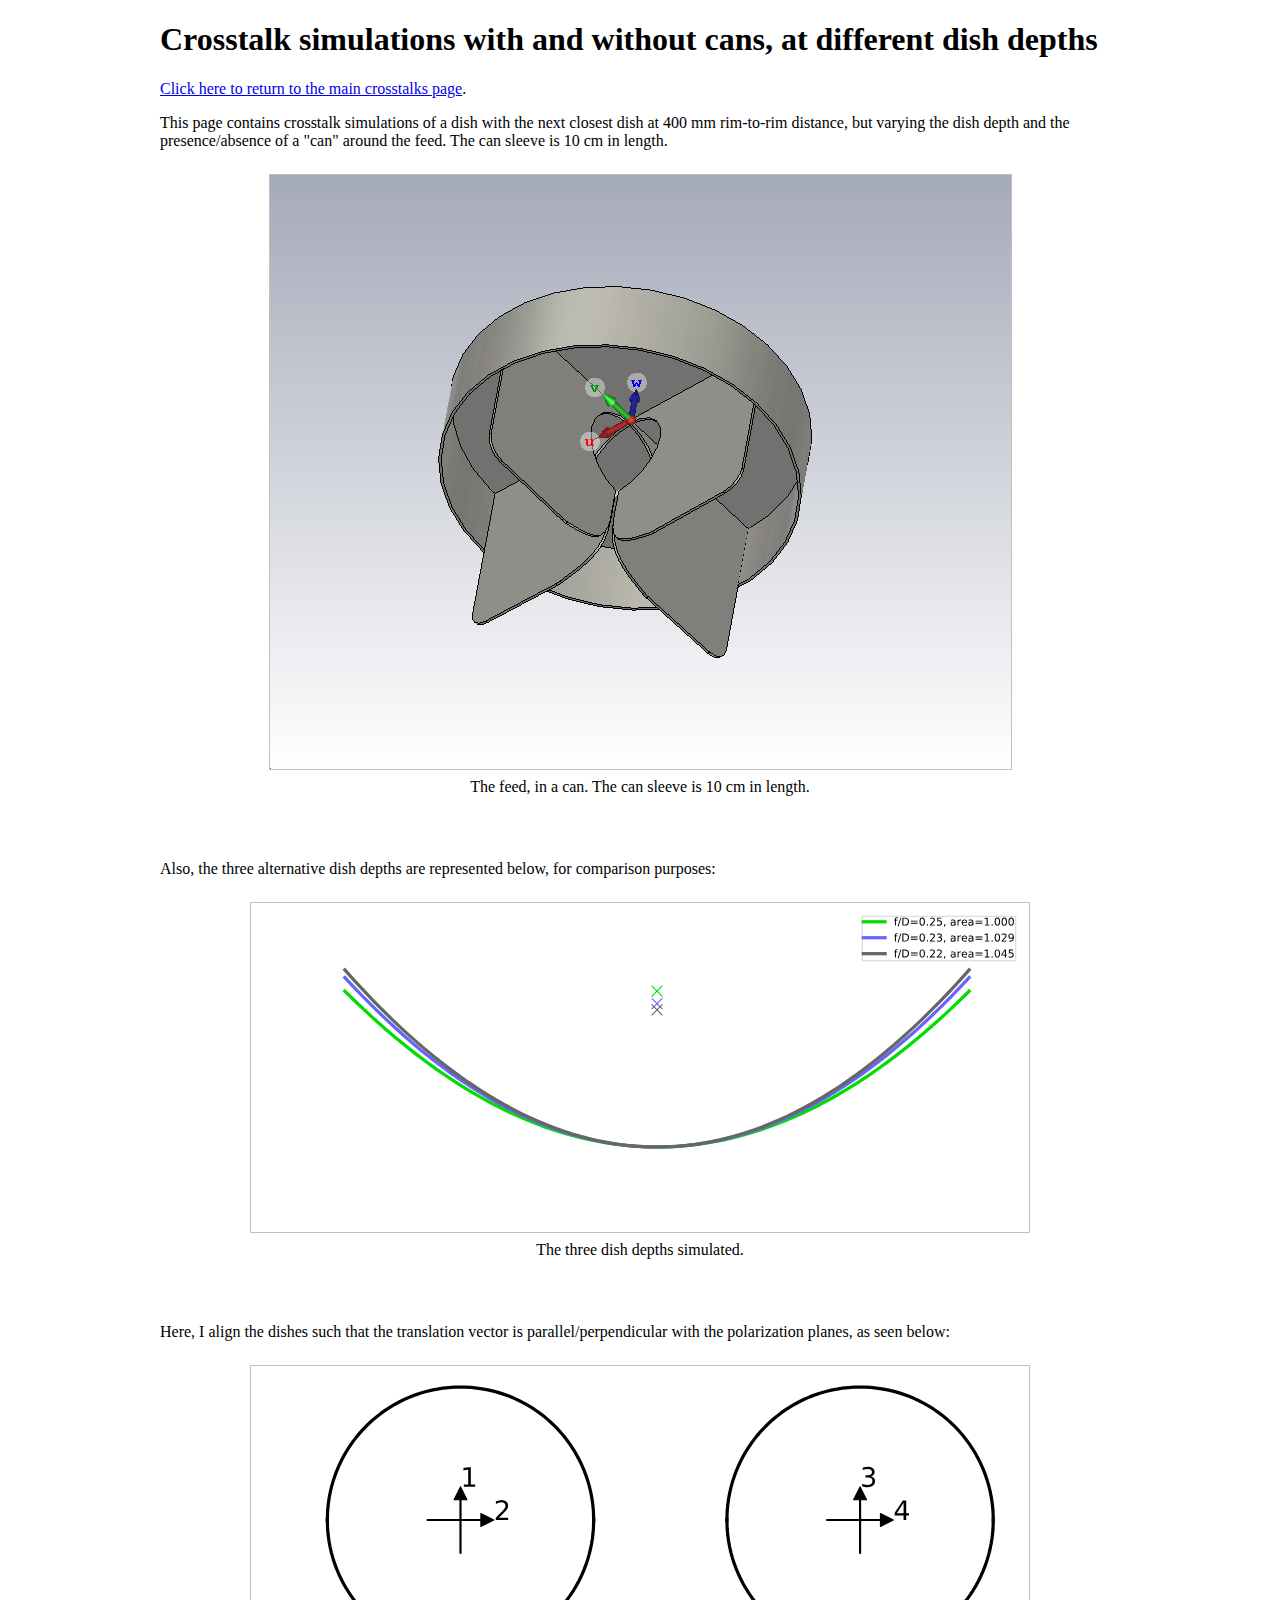
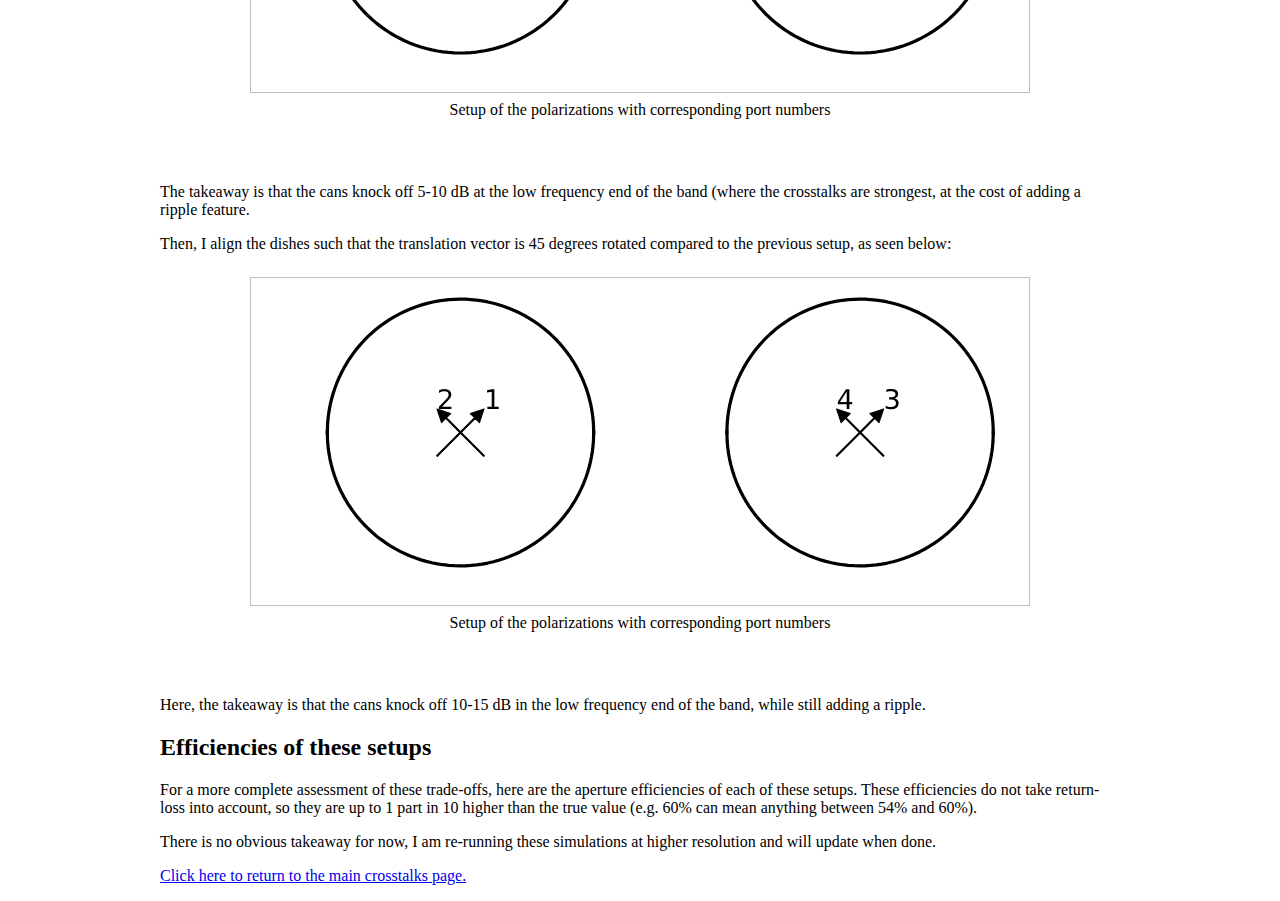
==== commit 54d6ba1e: "Added the tilted dish sims, and fixed typos" ====
--- a/crosstalks_depths_and_cans.html
+++ b/crosstalks_depths_and_cans.html
@@ -62,7 +62,7 @@
     
 </style>
 
-<div id="fig_el1737621291867584964452217135"></div>
+<div id="fig_el2069219889423480723175809770"></div>
 <script>
 function mpld3_load_lib(url, callback){
   var s = document.createElement('script');
@@ -229,7 +229,7 @@
         };
     };
     
-       mpld3.draw_figure("fig_el1737621291867584964452217135", {"width": 864.0, "height": 432.0, "axes": [{"bbox": [0.125, 0.125, 0.775, 0.755], "xlim": [240.0, 1560.0], "ylim": [-125.89863424837108, -32.04492031263321], "xdomain": [240.0, 1560.0], "ydomain": [-125.89863424837108, -32.04492031263321], "xscale": "linear", "yscale": "linear", "axes": [{"position": "bottom", "nticks": 8, "tickvalues": null, "tickformat_formatter": "", "tickformat": null, "scale": "linear", "fontsize": 10.0, "grid": {"gridOn": true, "color": "#000000", "dasharray": "4.0,1.6", "alpha": 0.2}, "visible": true}, {"position": "left", "nticks": 7, "tickvalues": null, "tickformat_formatter": "", "tickformat": null, "scale": "linear", "fontsize": 10.0, "grid": {"gridOn": true, "color": "#000000", "dasharray": "4.0,1.6", "alpha": 0.2}, "visible": true}], "axesbg": "#FFFFFF", "axesbgalpha": null, "zoomable": true, "id": "el173762129186793848", "lines": [{"data": "data01", "xindex": 0, "yindex": 1, "coordinates": "data", "id": "el173762129186879584", "color": "#2266CC", "linewidth": 3.0, "dasharray": "none", "alpha": 1, "zorder": 2, "drawstyle": "default"}, {"data": "data01", "xindex": 0, "yindex": 2, "coordinates": "data", "id": "el173762129186879920", "color": "#EE9900", "linewidth": 3.0, "dasharray": "none", "alpha": 1, "zorder": 2, "drawstyle": "default"}, {"data": "data01", "xindex": 0, "yindex": 3, "coordinates": "data", "id": "el173762129186880256", "color": "#FF4411", "linewidth": 3.0, "dasharray": "none", "alpha": 1, "zorder": 2, "drawstyle": "default"}, {"data": "data01", "xindex": 0, "yindex": 4, "coordinates": "data", "id": "el173762129186880592", "color": "#2266CC", "linewidth": 3.0, "dasharray": "12.0,4.800000000000001", "alpha": 1, "zorder": 2, "drawstyle": "default"}, {"data": "data01", "xindex": 0, "yindex": 5, "coordinates": "data", "id": "el173762129186880928", "color": "#EE9900", "linewidth": 3.0, "dasharray": "12.0,4.800000000000001", "alpha": 1, "zorder": 2, "drawstyle": "default"}, {"data": "data01", "xindex": 0, "yindex": 6, "coordinates": "data", "id": "el173762129186881264", "color": "#FF4411", "linewidth": 3.0, "dasharray": "12.0,4.800000000000001", "alpha": 1, "zorder": 2, "drawstyle": "default"}], "paths": [], "markers": [], "texts": [{"text": "Frequency (MHz)", "position": [0.49999999999999994, -0.06438557763061073], "coordinates": "axes", "h_anchor": "middle", "v_baseline": "hanging", "rotation": -0.0, "fontsize": 10.0, "color": "#000000", "alpha": 1, "zorder": 3, "id": "el173762129186795304"}, {"text": "S3,1 (dB)", "position": [-0.057310334528076476, 0.5], "coordinates": "axes", "h_anchor": "middle", "v_baseline": "auto", "rotation": -90.0, "fontsize": 10.0, "color": "#000000", "alpha": 1, "zorder": 3, "id": "el173762129186738976"}], "collections": [], "images": [], "sharex": [], "sharey": []}], "data": {"data01": [[300.0, -48.58757694912323, -43.763287232418136, -37.126591330596796, -63.14961247433406, -52.402690438338844, -48.548980230169064], [301.2, -48.52927061362122, -43.689706836959196, -37.01968443431984, -62.862305978769186, -52.0678890982785, -48.43248852106322], [302.4, -48.467691326165905, -43.61852292884814, -36.91968070609101, -62.50281750683612, -51.745582438550805, -48.33797509604989], [303.59999999999997, -48.40291101179532, -43.54985194296705, -36.826780660748504, -62.09097445921029, -51.437012433998234, -48.26566652692388], [304.8, -48.33511742547366, -43.483755959331674, -36.74112846852077, -61.64526976648049, -51.14316416979144, -48.21577984118982], [306.0, -48.26447434180122, -43.42034804232753, -36.66299418003105, -61.18133704135393, -50.86466529135955, -48.18851285676743], [307.2, -48.191166565491734, -43.35968838711814, -36.592418471538515, -60.71158261554959, -50.601881552015556, -48.184054667664746], [308.4, -48.11544274047061, -43.30188807168305, -36.52951509352869, -60.24524504306653, -50.35510911691208, -48.202571127693304], [309.59999999999997, -48.03754620581394, -43.24700671216925, -36.47446962969163, -59.78899774307629, -50.12442800916271, -48.24423219067331], [310.8, -47.95773621712608, -43.19510459185838, -36.42730892412822, -59.34738306400288, -49.9098487622821, -48.309191912047694], [312.0, -47.876308039160904, -43.146255382043684, -36.38802152312806, -58.92330165742674, -49.71124990199144, -48.397587690384405], [313.2, -47.79350534599096, -43.100533649031156, -36.35678757080561, -58.51859917174929, -49.52847807317738, -48.50955934743159], [314.4, -47.70966971014481, -43.05799045127384, -36.333521017338654, -58.13429857883739, -49.361357299809114, -48.64512574438125], [315.59999999999997, -47.62506816315212, -43.018678794217706, -36.318271929401305, -57.770649771484926, -49.2096209257917, -48.8043803101343], [316.8, -47.54002036132076, -42.982641601531206, -36.310998218803114, -57.42775028037428, -49.072972325321665, -48.98721581591392], [318.0, -47.454813630707946, -42.94994876551218, -36.311793484289666, -57.105216459115546, -48.951137935677366, -49.19356069377446], [319.2, -47.36974472819376, -42.920623976113674, -36.32048934932194, -56.80258294839376, -48.843722665614095, -49.42305379181963], [320.4, -47.285119111588784, -42.894730588909425, -36.337109580696186, -56.51921109702567, -48.75043117852905, -49.67529671843907], [321.59999999999997, -47.20119063689458, -42.87229872618947, -36.3615283561561, -56.25449393347758, -48.670849459442, -49.94957313058439], [322.8, -47.118282204580304, -42.853374198879365, -36.39375421622997, -56.00763864584138, -48.60461211992735, -50.24484907567438], [324.0, -47.03660679092084, -42.8379703688418, -36.43364369334929, -55.77796311417643, -48.55125819147075, -50.559711111576824], [325.2, -46.956446781110444, -42.82614075496477, -36.48107059808908, -55.5647276089023, -48.510392291037206, -50.89216851180468], [326.4, -46.87807430812664, -42.81790684616769, -36.53586657941026, -55.367193636071576, -48.481517299888985, -51.23963303980257], [327.59999999999997, -46.80167599860299, -42.81328245286207, -36.597876736684775, -55.18457338755863, -48.46419223722979, -51.59873859267584], [328.8, -46.72748893574398, -42.812309841960705, -36.66695821900598, -55.01622859274132, -48.45786522858516, -51.96513279580933], [330.0, -46.65574285777079, -42.815011807865915, -36.74285952805406, -54.86146185540691, -48.46205204214948, -52.33346082377175], [331.2, -46.58664242595404, -42.82139178185358, -36.825334127508185, -54.719519229193395, -48.47616864676332, -52.69724425183554], [332.4, -46.52035036347979, -42.83146990924051, -36.91407737765851, -54.58982378150313, -48.499616468890714, -53.04898955263978], [333.59999999999997, -46.45704437526976, -42.84527112688761, -37.00884416276842, -54.47172906900437, -48.531798558107894, -53.38028617589673], [334.8, -46.39689902437568, -42.86278903943284, -37.10920078367302, -54.364565559970195, -48.57204310368612, -53.68239759353115], [336.0, -46.34008646548444, -42.88403402972283, -37.21470049138134, -54.267727366859916, -48.61971229829606, -53.94688892098563], [337.2, -46.28674136741943, -42.90902128374099, -37.32507148001655, -54.180619821029666, -48.67407912897282, -54.166275197480154], [338.4, -46.23698050804748, -42.937734311193154, -37.43964397962507, -54.102654653765256, -48.734437401972535, -54.33528745626454], [339.59999999999997, -46.19095700731347, -42.970185483212646, -37.557911552613824, -54.03328913834764, -48.80002523322432, -54.451162374100335], [340.8, -46.14878949481083, -43.00634281799604, -37.6793409422177, -53.97193343183324, -48.87009044687111, -54.51453324483164], [342.0, -46.11056361319194, -43.046227599465716, -37.803233929748465, -53.91812066217148, -48.94383815266, -54.52886372940326], [343.2, -46.07638574032191, -43.089779124957694, -37.92878282979984, -53.87128498522313, -49.020523653320744, -54.50027247794739], [344.4, -46.04636569637818, -43.13701448267119, -38.05533984073275, -53.83097419614036, -49.09935304832138, -54.43659318886252], [345.59999999999997, -46.02058254151772, -43.187880032004344, -38.18207702947858, -53.796716170239584, -49.1796291513529, -54.34637976738784], [346.8, -45.99912023142191, -43.24235005155407, -38.307974034103026, -53.768016353839876, -49.26057842529886, -54.23823639491319], [348.0, -45.98205074610128, -43.300376537813456, -38.43224130998043, -53.744524316931745, -49.341576252884295, -54.1201160387258], [349.2, -45.96941740130447, -43.361900973030664, -38.5538253769333, -53.72581850688556, -49.42194867592849, -53.998965357599154], [350.4, -45.961321678847696, -43.42689227929835, -38.67184139377627, -53.71153128790981, -49.50117834927489, -53.88042583687793], [351.59999999999997, -45.95780265200419, -43.49525663383258, -38.78528793101363, -53.701304448205065, -49.57875587293479, -53.76894888020297], [352.8, -45.95888925814207, -43.56692629395142, -38.893045076408, -53.69495555905064, -49.6543133621038, -53.66776256119253], [354.0, -45.96466952748416, -43.64182065121167, -38.99433872530495, -53.69213998796597, -49.72749880968937, -53.578890360204724], [355.2, -45.97513555885158, -43.7198186413403, -39.08822096793952, -53.692644202265036, -49.798138895128325, -53.50340780627998], [356.4, -45.99035624457124, -43.800823744091915, -39.17380467043437, -53.696342668409926, -49.86611193928663, -53.441343088024084], [357.59999999999997, -46.010356605870214, -43.88471037607196, -39.250354493974044, -53.703071189611535, -49.931404888525336, -53.39176512138035], [358.8, -46.03515227626272, -43.97133578295587, -39.317301334475786, -53.712710463232185, -49.994117585806876, -53.353089376906986], [360.0, -46.064766847794246, -44.060524881942406, -39.37409338090765, -53.72522800878435, -50.054411353048415, -53.322755491027394], [361.2, -46.09919694203788, -44.15212418163836, -39.42036464372891, -53.74059402137603, -50.11253843475398, -53.29758469253936], [362.4, -46.138464419091385, -44.245945899672606, -39.45610758821266, -53.75882361293698, -50.1687883364523, -53.27356763496415], [363.59999999999997, -46.18256374781488, -44.341765735839516, -39.48102726290544, -53.7799347926591, -50.22354459307215, -53.246303276938264], [364.8, -46.23149676687724, -44.43934946002024, -39.495521696433784, -53.80407621078187, -50.27720185231995, -53.21085191762391], [366.0, -46.2852547736703, -44.53845207615326, -39.49970255123556, -53.831315751844485, -50.33019398329934, -53.16221288571401], [367.2, -46.3437999249164, -44.63878737740344, -39.49404658096085, -53.86176812726247, -50.382908572957305, -53.095310025496275], [368.4, -46.40711837056812, -44.74008539235068, -39.47922738372602, -53.895638986411214, -50.43580063790383, -53.005748488967875], [369.59999999999997, -46.47516583331473, -44.842002351100476, -39.45578124730347, -53.93305444150836, -50.48922016749857, -52.889781930198566], [370.8, -46.54788444493147, -44.94419315912872, -39.42442817988131, -53.97423351928716, -50.54355506946142, -52.744923519709005], [372.0, -46.62523888641955, -45.0463116231327, -39.38614391992076, -54.019316469105895, -50.59905596311463, -52.56999812936557], [373.2, -46.70712288770503, -45.1479636999258, -39.34174486322009, -54.06853885164797, -50.65598010086432, -52.36531943503345], [374.4, -46.793488133775085, -45.24873707581277, -39.2920456941797, -54.12205836123229, -50.71447256224787, -52.13270829629995], [375.59999999999997, -46.884212231180456, -45.348200954655134, -39.23793379388204, -54.18013091458683, -50.77456267658096, -51.87509117117783], [376.8, -46.979171716527475, -45.445922326292916, -39.18036229521393, -54.24284615783513, -50.836250802108715, -51.596427637608365], [378.0, -47.078260838153824, -45.541450688016745, -39.120108191109, -54.310392706727974, -50.89938542512046, -51.30128033676567], [379.2, -47.181312449092815, -45.63430194551195, -39.05800887589535, -54.38292599131758, -50.963718847671224, -50.99437103612657], [380.4, -47.288153862681064, -45.7240255199258, -38.994802913507186, -54.46056743023294, -51.02893429438006, -50.68051204549657], [381.59999999999997, -47.398585358999796, -45.810123272897, -38.93120870361509, -54.54335692356742, -51.09451847417371, -50.36412702375781], [382.79999999999995, -47.51237767865612, -45.89216909667393, -38.867924228959026, -54.63138939823098, -51.15991099069081, -50.0492994948242], [384.0, -47.62929022539825, -45.969693721143784, -38.805400291852095, -54.72462829791492, -51.22440793285244, -49.73967214950686], [385.2, -47.74902723080365, -46.04227216511297, -38.74430032903533, -54.82304170523754, -51.287189127476495, -49.4383084682794], [386.4, -47.8712762809228, -46.10947541757592, -38.68512017776961, -54.92655355713838, -51.347379631076876, -49.147798141234816], [387.59999999999997, -47.995706642629166, -46.1709787984902, -38.62819454942541, -55.0349912131201, -51.40398576738707, -48.87028338303517], [388.79999999999995, -48.12192335320108, -46.22640781963461, -38.57392419858662, -55.148227366900464, -51.45595991047575, -48.60748966384746], [390.0, -48.24950722934788, -46.27551760947419, -38.522701541940016, -55.2658798192272, -51.5022040003109, -48.360733910202846], [391.2, -48.37801315223196, -46.318090662299795, -38.47469349927158, -55.38759898445462, -51.54157478149844, -48.13108851053165], [392.4, -48.50689909035851, -46.35392084890077, -38.43028363228053, -55.513068732034405, -51.57298970994148, -47.919325780971896], [393.59999999999997, -48.635660344115045, -46.38292362574554, -38.389562629836824, -55.641639566135495, -51.59537140575381, -47.725995920117974], [394.79999999999995, -48.76371435988229, -46.40508443402719, -38.35269540963501, -55.772729427857485, -51.6077241446395, -47.55151236023928], [396.0, -48.89042052621775, -46.420423340221646, -38.31999177120376, -55.90566545199032, -51.60917856367725, -47.39606128457307], [397.2, -49.01515147656858, -46.42903152937909, -38.29133405166021, -56.03967665328931, -51.5989697220029, -47.259737097363335], [398.4, -49.137221964176724, -46.43108929435009, -38.26703843891378, -56.17377484818014, -51.57651289655223, -47.14254197312818], [399.59999999999997, -49.255938136199205, -46.42679221529896, -38.24699767731141, -56.306966207300206, -51.541476377705, -47.04434308954875], [400.79999999999995, -49.37054939376527, -46.41647698163354, -38.231395085440504, -56.43819606161415, -51.4936530967542, -46.96490598603623], [402.0, -49.48035222210568, -46.40043722391432, -38.2202068547532, -56.56623134113106, -51.433091836302296, -46.9039789401141], [403.2, -49.58459305023521, -46.379084782535635, -38.213486685056715, -56.68983111839171, -51.360026867957615, -46.861179076185316], [404.4, -49.68257608866959, -46.35283783377012, -38.21122421908148, -56.807693763198955, -51.274901901341195, -46.83603125851455], [405.59999999999997, -49.7736184026047, -46.3221364444951, -38.213486685056715, -56.91840136705036, -51.17838873888199, -46.82802066158223], [406.79999999999995, -49.85708291906501, -46.28749371663818, -38.22027762104174, -57.020608947060126, -51.07115185549969, -46.836489230129025], [408.0, -49.932385984693106, -46.24938510477588, -38.231536801020894, -57.113000044932605, -50.95417942414126, -46.86071980095825], [409.2, -49.999004811141745, -46.20831816996614, -38.24728162038604, -57.194176881997684, -50.828421359222766, -46.899902817797646], [410.4, -50.05653987832487, -46.16483002121092, -38.26753649324389, -57.26298961893362, -50.69490152079847, -46.95304219599257], [411.59999999999997, -50.104611817136444, -46.11939708222076, -38.29233297927283, -57.31830746388229, -50.55473231585058, -47.01906936583616], [412.79999999999995, -50.143032876602255, -46.07257512754959, -38.32156675449336, -57.359227145369196, -50.40892565458287, -47.09676377826131], [414.0, -50.17167345109125, -46.0248222817624, -38.355282527736044, -57.38496446469714, -50.25861894831095, -47.18478784960049], [415.2, -50.190548358548384, -45.97663914365123, -38.393532299477556, -57.39499762921304, -50.104806419362056, -47.28160334192854], [416.4, -50.19976230952038, -45.92848117491572, -38.436303085707095, -57.38907923284494, -49.94845356682748, -47.38554541983853], [417.59999999999997, -50.19953746268044, -45.880810966102594, -38.48351525193805, -57.3670493835582, -49.79052075206277, -47.49482134591165], [418.79999999999995, -50.190239523422875, -45.83404703198478, -38.535313807293996, -57.329030234202136, -49.63182712793155, -47.60749134287815], [420.0, -50.17226179597718, -45.788615947913975, -38.59155813179889, -57.27548479430861, -49.473214452203116, -47.72151530186636], [421.2, -50.14616084365758, -45.74486842432474, -38.65233307387189, -57.206888249236904, -49.31536448424953, -47.83478661614314], [422.4, -50.11251060941056, -45.703199014101514, -38.717656820230154, -57.12397117152614, -49.15898556813693, -47.94519570115484], [423.59999999999997, -50.071952686002135, -45.6639290954075, -38.78747837151642, -57.027576774421824, -49.004686503736096, -48.05070365684625], [424.79999999999995, -50.02516246820857, -45.62737578911768, -38.861902973270546, -56.91858411823414, -48.85300847724649, -48.149381299342394], [426.0, -49.97287092845329, -45.59385296187428, -38.9408911996359, -56.798075901915, -48.70443061486157, -48.23945375159447], [427.2, -49.91583121091794, -45.56362287967259, -39.02448504389692, -56.667017397471156, -48.55946845623354, -48.31953019785145], [428.4, -49.854732588513414, -45.53696388179507, -39.112654747459686, -56.52642843375255, -48.41848846113369, -48.388479358245135], [429.59999999999997, -49.79035987742832, -45.514105681329404, -39.20545334367019, -56.377311529503515, -48.28190101868528, -48.44566137587533], [430.79999999999995, -49.723373867959154, -45.495280173140635, -39.302780389680244, -56.22075571877598, -48.150069416312775, -48.490816116179275], [432.0, -49.654498132603926, -45.48070617301108, -39.404778307121255, -56.0575880399103, -48.02329287963119, -48.524240106099114], [433.2, -49.58438357691829, -45.47054173137617, -39.511271868957174, -55.88876767163799, -47.9018989512725, -48.54656345507331], [434.4, -49.513661676263965, -45.46501583245082, -39.622246915374774, -55.71515390957576, -47.786158093325966, -48.5589100053143], [435.59999999999997, -49.44291843728497, -45.46428257027921, -39.73769157263523, -55.53745667425333, -47.67637333262073, -48.562703524162025], [436.79999999999995, -49.372670062749535, -45.46848744691778, -39.85751055129133, -55.356449096668484, -47.57279714666407, -48.55965461451913], [438.0, -49.30346692432358, -45.477800832884, -39.98160540535553, -55.172856348444256, -47.47567762411655, -48.551630160257666], [439.2, -49.23576658283841, -45.49233726134402, -40.109873644486235, -54.987258094377516, -47.385281161729, -48.540617333513076], [440.4, -49.17001267296512, -45.5122540618406, -40.24207382848747, -54.80029049830199, -47.30181331277922, -48.5286213521413], [441.59999999999997, -49.106586500832556, -45.53765400883602, -40.37804081382805, -54.61245004124347, -47.225523750771345, -48.51759132585449], [442.79999999999995, -49.04585932326455, -45.568651177482906, -40.517515978206745, -54.424379415762886, -47.156667111079436, -48.509327988382644], [444.0, -48.98812029688347, -45.605355118624814, -40.66019515082728, -54.23644685504282, -47.09544644892057, -48.50555770451091], [445.2, -48.93370163381883, -45.647871286382305, -40.80572421287712, -54.049254203449486, -47.042095727117726, -48.50770864756775], [446.4, -48.882857587459995, -45.696301397959076, -40.953694396875804, -53.863224988040855, -46.996842507106614, -48.51708187321379], [447.59999999999997, -48.83581590383656, -45.750710043420284, -41.10359787431272, -53.678788963001594, -46.959910768272486, -48.53467527971986], [448.79999999999995, -48.79280349144834, -45.81119155936435, -41.25489941566967, -53.49638023747099, -46.93152361980468, -48.56121384681146], [450.0, -48.754023726895895, -45.877819954301756, -41.40693237125659, -53.316395592868915, -46.91188668690372, -48.597153660678515], [451.2, -48.719586966245565, -45.95068270959972, -41.55900235021263, -53.13927636474347, -46.901248495726506, -48.64263508584106], [452.4, -48.68970221310192, -46.029811839479855, -41.71030197506624, -52.96542630781463, -46.899787483675375, -48.69750066332028], [453.59999999999997, -48.664464378104114, -46.11526899545307, -41.85992500544974, -52.79517719857279, -46.907749133061934, -48.7612132844188], [454.79999999999995, -48.64399781052448, -46.2071111652898, -42.00691616816737, -52.62894452022014, -46.925313626948444, -48.83288574153404], [456.0, -48.62843318944467, -46.30535426416731, -42.15022740699204, -52.467037657423475, -46.95273275441723, -48.911258684596994], [457.2, -48.6178145548672, -46.41004298901485, -42.28873895598987, -52.3098493648951, -46.99015833290568, -48.99462555569688], [458.4, -48.61224086702517, -46.52119683201333, -42.42129575080979, -52.15770853634144, -47.03781757473112, -49.08085095263077], [459.59999999999997, -48.611796062874575, -46.638789200943116, -42.54670227345809, -52.010956157850856, -47.095918305122304, -49.16736688729731], [460.79999999999995, -48.61652619996312, -46.76283800841759, -42.66375377637523, -51.86984359936669, -47.16461022146088, -49.25119953028096], [462.0, -48.62646319046333, -46.89327359215267, -42.77125945648134, -51.73470900824965, -47.24408341510901, -49.32898168080622], [463.2, -48.641671909428865, -47.03004805801556, -42.86810448058848, -51.60584037291112, -47.334530314042865, -49.397082230526415], [464.4, -48.662156536999404, -47.17309617634805, -42.95325522872422, -51.48351389310519, -47.43606447788321, -49.45162997255527], [465.59999999999997, -48.687978046720104, -47.32227221784348, -43.025788535812964, -51.36799701932932, -47.548860604002066, -49.488842423643774], [466.79999999999995, -48.71913663093843, -47.47748532284278, -43.08497056794825, -51.25948788790175, -47.67301078154536, -49.505017462441415], [468.0, -48.755665849716266, -47.63849390658563, -43.130236593353914, -51.15827879436991, -47.80862402064999, -49.497029864592776], [469.2, -48.79756151407609, -47.80508188621763, -43.16126628309593, -51.064535998701174, -47.955760643954065, -49.462286414936244], [470.4, -48.844804697364324, -47.976972679675185, -43.17793101754858, -50.97852415297962, -48.114469960095086, -49.39918375672249], [471.59999999999997, -48.89743360384854, -48.15379951488442, -43.18039841304341, -50.900421254895605, -48.284763776743674, -49.30706745078979], [472.79999999999995, -48.95542333209342, -48.33518545432433, -43.16901916410036, -50.8304158368611, -48.466540154483184, -49.18632951011034], [474.0, -49.01873255852656, -48.52060233794012, -43.14442138530061, -50.768678964518436, -48.65975514936758, -49.038405766738684], [475.2, -49.08735187703752, -48.709471902381054, -43.107400186161854, -50.71536727073556, -48.864183851232035, -48.86565409751525], [476.4, -49.16127964921862, -48.90113588990875, -43.05892920330653, -50.67062567322057, -49.07959088014547, -48.67108516111898], [477.59999999999997, -49.240446439716976, -49.094773325545404, -43.000132316182935, -50.63461935655322, -49.30557127616006, -48.458187219526565], [478.79999999999995, -49.3248129580137, -49.289509982065745, -42.93223001440613, -50.60747657472457, -49.54167814000296, -48.23066649392172], [480.0, -49.414319503215154, -49.48428567395866, -42.85651134531516, -50.589291214948915, -49.7872770226478, -47.992305387550246], [481.2, -49.50888423042578, -49.67799599134039, -42.77429535249284, -50.580212792943406, -50.041540747323694, -47.74671711148385], [482.4, -49.60845367059011, -49.86927702073448, -42.686907195777934, -50.58035961747417, -50.30352950613957, -47.49725074080929], [483.59999999999997, -49.712950490695754, -50.05676105372277, -42.59565692753944, -50.58976155353446, -50.57196524096255, -47.24694381019384], [484.79999999999995, -49.822217487086206, -50.238861611519056, -42.50178636261997, -50.60853709053896, -50.84544958523628, -46.99845602899825], [486.0, -49.93614788027352, -50.41393677812793, -42.406501298541734, -50.63677671379918, -51.12213529860778, -46.75406285353418], [487.2, -50.05463247425201, -50.580271522457885, -42.3109240787467, -50.67451356421416, -51.400015502833625, -46.51565947910507], [488.4, -50.17744655693023, -50.73609062836852, -42.216095654856346, -50.72181189388929, -51.676646311924046, -46.284824962654476], [489.59999999999997, -50.30443976206936, -50.87960651448428, -42.122990045725075, -50.778737725928984, -51.94930454176884, -46.06281151003181], [490.79999999999995, -50.43542519983682, -51.00907446996909, -42.03247420287974, -50.845267936033835, -52.21487041772234, -45.85060638699518], [492.0, -50.57008788940045, -51.122885453709756, -41.94534734402977, -50.92149978263709, -52.47003030003967, -45.648936445462525], [493.2, -50.70821218202341, -51.219602216397995, -41.86233557040385, -51.007346990598506, -52.71119405751398, -45.458353568432024], [494.4, -50.84947711827418, -51.298058384170815, -41.784087306439176, -51.10287226992915, -52.93468126579206, -45.279228801860725], [495.59999999999997, -50.993508714393215, -51.357328957777185, -41.7111586890234, -51.207978323313085, -53.13683232247684, -45.111777470975284], [496.79999999999995, -51.13996900835624, -51.39685350108798, -41.64408365206113, -51.32268399995293, -53.314182796474995, -44.95609524791534], [498.0, -51.2883678320121, -51.41645709379038, -41.583305286095054, -51.44690279180493, -53.463741739171475, -44.81218873964947], [499.2, -51.43827647492701, -51.41636009730648, -41.52923428841248, -51.58053173223343, -53.58308007960275, -44.67995689072361], [500.3999999999999, -51.58913565456306, -51.39714384100604, -41.48222247201342, -51.72344721734628, -53.67052832769833, -44.559245829194786], [501.6, -51.74037894484914, -51.35970564422835, -41.44258816935477, -51.87550020605202, -53.72522800878435, -44.44985412912595], [502.79999999999995, -51.89136516065253, -51.30533339988715, -41.41060989394785, -52.036545436978244, -53.74735692272302, -44.351507890896855], [504.0, -52.04144303487404, -51.23542051682685, -41.386529994555694, -52.20636772499113, -53.737890334530135, -44.26392136595], [505.2, -52.189811376018966, -51.15169035096129, -41.37057814864037, -52.38467156543716, -53.69848681868032, -44.186768457686426], [506.3999999999999, -52.33568892408129, -51.05584675677398, -41.3629434434834, -52.57114286321589, -53.63159543091868, -44.1196969158813], [507.6, -52.478283656045704, -50.949735361477536, -41.36380722120602, -52.76548104446779, -53.5399935582517, -44.06236878586757], [508.8, -52.616722251206326, -50.835162117381394, -41.373324623567285, -52.96724278058213, -53.42657851591223, -44.01440236279642], [510.0, -52.750048916822166, -50.71390596120318, -41.391626097675484, -53.17594057918602, -53.294493635721594, -43.97542555969568], [511.2, -52.87737860034285, -50.58767462028211, -41.41884910841188, -53.3909939748921, -53.14665207947967, -43.94507265404841], [512.3999999999999, -52.997831975207966, -50.45803816540782, -41.45510852073187, -53.61184036651039, -52.985854510107124, -43.92298113627746], [513.5999999999999, -53.110425381030176, -50.326485685122016, -41.50050731380645, -53.837722409388476, -52.81456277040107, -43.908788625515804], [514.8000000000001, -53.21431101374241, -50.19433950244256, -41.55513680531268, -54.06779296724865, -52.63500630723755, -43.90217065926875], [516.0, -53.3087135736523, -50.062817918631104, -41.619087002204004, -54.30119384442742, -52.44903059440675, -43.902796835135945], [517.1999999999999, -53.39282048542692, -49.9329855980206, -41.69244657239335, -54.53687135523392, -52.25822160412548, -43.9103825929659], [518.4, -53.46599297173975, -49.80581744544444, -41.77527065347132, -54.77369562110774, -52.06391705192287, -43.924632299522045], [519.5999999999999, -53.527698719374385, -49.68212591428621, -41.86763255373293, -55.01040719658282, -51.86715289298468, -43.9453325670702], [520.8000000000001, -53.57752187989683, -49.562652006720484, -41.96956946934019, -55.24560736007493, -51.66882069058698, -43.972241406432005], [522.0, -53.61517140449875, -49.4480463603055, -42.081123430488475, -55.47790481378328, -51.46964464799574, -44.005196156297046], [523.1999999999999, -53.64061266286441, -49.338877696360434, -42.20232905269219, -55.705612644665045, -51.27016355058409, -44.04407186286397], [524.4, -53.65382142744995, -49.2355653552176, -42.333177373387116, -55.92710573788196, -51.070841139131645, -44.08872528358397], [525.5999999999999, -53.65499279366419, -49.13854017304664, -42.47366829683564, -56.14057090575723, -50.87207195378629, -44.139133148937646], [526.8000000000001, -53.644497966975635, -49.048148331976726, -42.62376210987398, -56.3441771186212, -50.6742464015193, -44.195225891749025], [528.0, -53.622837643278615, -48.96468310943902, -42.78338547843206, -56.53615804341433, -50.477633500855845, -44.25704149794921], [529.1999999999999, -53.590551920208654, -48.888414376823725, -42.95243764651718, -56.71454932751591, -50.28261990484669, -44.32460030796168], [530.4, -53.54846153248948, -48.81954439056762, -43.13075969791235, -56.8776223248947, -50.08950176400572, -44.39799058228411], [531.5999999999999, -53.49724296604357, -48.75826056054044, -43.31813778651531, -57.023691367081284, -49.89857489378855, -44.47732768056462], [532.8000000000001, -53.43787401327881, -48.70469089140455, -43.514293438273924, -57.15108433845431, -49.71024033496114, -44.56272609126276], [534.0, -53.371130126362104, -48.65902544740286, -43.718872317177016, -57.258490684556904, -49.52483661600365, -44.654358940354456], [535.1999999999999, -53.29802636189582, -48.62132922165478, -43.93141764450721, -57.34469137423217, -49.342747585494365, -44.75240138999776], [536.4, -53.219442555297654, -48.591709990401014, -44.15131167260757, -57.40877995381835, -49.16439757841184, -44.85704637883556], [537.6, -53.136319949205614, -48.57029553587951, -44.377837663654056, -57.450129104864345, -48.990198515361556, -44.96849074540541], [538.8, -53.04953582028294, -48.557095287756304, -44.61010506051526, -57.46828144091324, -48.820599434584146, -45.086935896545015], [540.0, -52.95994054766233, -48.55223464351283, -44.847009073662306, -57.463350626065235, -48.656036663066246, -45.21255682062768], [541.1999999999999, -52.86835521226884, -48.555746128132895, -45.08720112288596, -57.43537588799236, -48.4969592548492, -45.34556460935327], [542.4, -52.775532321740435, -48.56770978061802, -45.32912159810277, -57.38496446469714, -48.343806752998326, -45.486111385016315], [543.6, -52.68223201068619, -48.58813724626045, -45.570894242435315, -57.3128235449482, -48.197056680932995, -45.63430194551195], [544.8, -52.58910908669718, -48.61711179213885, -45.81034370220316, -57.219933581871686, -48.057114167025716, -45.7902229220369], [546.0, -52.49675427936601, -48.654672048452454, -46.044971937219216, -57.10745741678713, -47.92445034648835, -45.95390578617209], [547.1999999999999, -52.40576968680336, -48.700834864533135, -46.271958394003924, -56.976649588304554, -47.79945158586764, -46.1252851955812], [548.4, -52.31662481192827, -48.755665849716266, -46.48824553267822, -56.82895091240276, -47.68255541583941, -46.304241390445625], [549.6, -52.22980569370242, -48.81916076996909, -46.6904815561448, -56.66583390476739, -47.57412658247682, -46.49050074831556], [550.8, -52.14570928647409, -48.89138751068714, -46.87521781701818, -56.48889402764499, -47.474568540676984, -46.68371019009822], [552.0, -52.06475312127324, -48.97236646773546, -47.03898946172132, -56.29958849842645, -47.384203884940455, -46.88332963776075], [553.1999999999999, -51.98727186379702, -49.062092310576595, -47.17845373349252, -56.09950699679118, -47.30340395252202, -47.08860741297697], [554.4, -51.91352218212903, -49.16058138648535, -47.290666876269526, -55.89022868093463, -47.23249146134549, -47.29865303239424], [555.6, -51.843856966090144, -49.26784646689802, -47.37313397146767, -55.67330329879765, -47.17176722006685, -47.512253918357885], [556.8, -51.77848688849798, -49.38386964645765, -47.42415238011718, -55.45013302630668, -47.12151555739738, -47.72794105874326], [558.0, -51.717587479123594, -49.50862466190077, -47.44275303571868, -55.222074264562224, -47.08200931147821, -47.94395998690605], [559.1999999999999, -51.661434446645515, -49.64204811617165, -47.428972462104184, -54.99057527447674, -47.05353401137398, -48.158175540997796], [560.4, -51.61017035267078, -49.784061296859, -47.38373642903488, -54.756865721141864, -47.03633341148201, -48.3681058248372], [561.6, -51.56394134189394, -49.934539334224255, -47.30876192012762, -54.52211158790603, -47.03061394389203, -48.57092461978588], [562.8, -51.522898048949244, -50.093387869444925, -47.206545643206766, -54.28745878898245, -47.03664584582879, -48.76345230867866], [564.0, -51.487163946961076, -50.26037355915218, -47.08006618357602, -54.053896137067916, -47.05459061277479, -48.94223302336418], [565.1999999999999, -51.45686939030301, -50.43525192620214, -46.932623366934024, -53.82243966570083, -47.08469900365793, -49.10358834607521], [566.4, -51.43212006099635, -50.61770416390672, -46.767702202890305, -53.5939994353351, -47.12713735857686, -49.24379433576437], [567.6, -51.413030541526766, -50.80732609049083, -46.58875642179439, -53.369348654561364, -47.18208684651075, -49.359239390713306], [568.8, -51.39966052691412, -51.00361557400879, -46.39909435285071, -53.14921729817543, -47.24974510982289, -49.44665456428808], [570.0, -51.39208041393015, -51.205958363649486, -46.20182362202441, -52.934334702775146, -47.33026730063799, -49.503253334864795], [571.1999999999999, -51.39043624135912, -51.41364463543219, -45.999726763152864, -52.72527907386198, -47.42382569169649, -49.52702130710619], [572.4, -51.39472463818123, -51.62575630423439, -45.79533338389528, -52.52264259345864, -47.530568981440084, -49.51683077993586], [573.6, -51.40508355912236, -51.841174296550506, -45.59077726872947, -52.32692357074883, -47.65064095147957, -49.47254235579405], [574.8, -51.42150240414849, -52.05869344099449, -45.38793936668839, -52.1385739014528, -47.7841998751262, -49.39500683177382], [576.0, -51.44411289494223, -52.27680082544687, -45.188435919996486, -51.95800651186076, -47.9313310992282, -49.28604322266929], [577.1999999999999, -51.47293089396708, -52.49378901849894, -44.99355101516432, -51.7856022829268, -48.09219218025752, -49.14824635782203], [578.4, -51.50801819882963, -52.70766699072348, -44.804437925484294, -51.62168338867069, -48.26685887570282, -48.98472286949448], [579.6, -51.549417868081605, -52.91617874923116, -44.62195702096593, -51.46655475887579, -48.45540469197526, -48.79904444576216], [580.8, -51.59721989579735, -53.11695077577284, -44.44688255489879, -51.320445327377854, -48.65791924198332, -48.59491036179932], [582.0, -51.651429785487565, -53.307306610072956, -44.27981553234691, -51.183643846159406, -48.87443254748324, -48.376007999275494], [583.1999999999999, -51.71209965321005, -53.48439307320512, -44.12120442724821, -51.05634305078538, -49.10492623768735, -48.14583059440588], [584.4, -51.77926221721606, -53.645375534289585, -43.97144555046957, -50.938742249119315, -49.34942210228301, -47.90770401047111], [585.6, -51.85296384582634, -53.78736558032799, -43.83083788026158, -50.83102031445329, -49.60779728265567, -47.66456811152568], [586.8, -51.93323055984479, -53.907690887266746, -43.69960839270603, -50.73328082166092, -49.87994398958211, -47.419069683362764], [588.0, -52.02006672907588, -54.00388534524459, -43.57793446281319, -50.64573695618349, -50.16565221162225, -47.17349291912609], [589.1999999999999, -52.113523493486454, -54.074025263622254, -43.46593794612005, -50.56847486452603, -50.46461332715929, -46.929787460418126], [590.4, -52.213523603314584, -54.11667389773439, -43.3637302991083, -50.50163707872449, -50.776484752182, -46.68965595474418], [591.6, -52.320104211165344, -54.13098096567989, -43.271365472588144, -50.44530751516695, -51.10072071112076, -46.45446911424385], [592.8, -52.43324137077968, -54.116982752113366, -43.188895622708266, -50.39960229369826, -51.436655942890354, -46.22544730398616], [594.0, -52.552882052750604, -54.07529860661067, -43.11636092005098, -50.36461397082349, -51.78347717083861, -46.00354021844175], [595.1999999999999, -52.67894102265868, -54.00719593165918, -43.05375497690036, -50.34047138701244, -52.14008484845293, -45.789546265116485], [596.4, -52.81129719846682, -53.91458520318939, -43.00111391821683, -50.32719869644226, -52.505143028463905, -45.5841665621129], [597.6, -52.94986659354508, -53.79986363241284, -42.95841875650052, -50.32488875212651, -52.87711082253462, -45.38793936668839], [598.8, -53.094486307584454, -53.665625981011644, -42.92568298340619, -50.333675519155356, -53.253970222136985, -45.20132578795572], [600.0, -53.244906385702954, -53.51472139013139, -42.90286782228137, -50.353621346519894, -53.63338978188165, -45.024707294029], [601.1999999999999, -53.40086169787522, -53.35001890163643, -42.88999243531879, -50.38480331913203, -54.01255652944991, -44.85842912539469], [602.4, -53.56206887826535, -53.174357029341735, -42.88702483218582, -50.4273139255185, -54.3882505004248, -44.702764178360006], [603.6, -53.72813870957348, -52.99038772408938, -42.893942737172864, -50.481232714648286, -54.756723234127804, -44.55793925540971], [604.8, -53.89856433955415, -52.800559847696164, -42.91074552018695, -50.54668441895905, -55.11381420855912, -44.42418719962282], [606.0, -54.07279600611382, -52.60718671471161, -42.9373932356912, -50.62372255122359, -55.45486701405843, -44.30168019601407], [607.1999999999999, -54.25019102712933, -52.41222153409889, -42.97386662123942, -50.712504527922746, -55.77502545296738, -44.19062323823299], [608.4, -54.42991236855213, -52.217387393867185, -43.02014208888509, -50.81308523464657, -56.06918122584102, -44.09117335700843], [609.6, -54.61114217857528, -52.02426149642285, -43.07616591380331, -50.92562385391062, -56.332439043128346, -44.00350206475871], [610.8, -54.79279947418563, -51.83408110046159, -43.14187688837965, -51.05023440475232, -56.56009143592084, -43.92775808771688], [612.0, -54.973709842649654, -51.647975702397304, -43.2172421013715, -51.187044052376756, -56.74823397954263, -43.86411325283437], [613.1999999999999, -55.15245162264301, -51.466814917684864, -43.30216754373147, -51.33619223534736, -56.89376518818739, -43.81271186920312], [614.4, -55.327642003030206, -51.2913949683407, -43.39657011275496, -51.49786222245827, -56.99469826042592, -43.77374248734248], [615.6, -55.49753768752507, -51.1222915755781, -43.50029784498592, -51.67218317883212, -57.05049282809061, -43.747360473722466], [616.8, -55.660434217883775, -50.960036799712086, -43.61322831691095, -51.85939198094334, -57.0615710205227, -43.733745522291386], [618.0, -55.81431196132805, -50.80497528637318, -43.73516080379177, -52.059633459153844, -57.02967438324872, -43.73309136632158], [619.1999999999999, -55.95732039878361, -50.65749095055082, -43.86586170353099, -52.27312462092777, -56.95747563405006, -43.745595606085274], [620.4, -56.08737505165323, -50.51777357624624, -44.005058412937494, -52.50016008697877, -56.848326334858676, -43.77146270515066], [621.6, -56.20244893959245, -50.386009281933674, -44.152376355068256, -52.74093082111429, -56.705866172942905, -43.81089326494752], [622.8, -56.30077985786609, -50.26238330701901, -44.30741168746901, -52.995776414132095, -56.534118000743874, -43.86412680536222], [624.0, -56.38046015701802, -50.14691507568291, -44.469637366240136, -53.26500332579646, -56.33699563526058, -43.93140398657831], [625.1999999999999, -56.44021369657361, -50.0397194126913, -44.638446598271464, -53.54891614505347, -56.118264507819696, -44.012982206494165], [626.4, -56.478753897498414, -49.94078434039465, -44.81308060245415, -53.84789734648677, -55.88141224784366, -44.10912377538749], [627.6, -56.495389928958474, -49.85014182328442, -44.992702160526775, -54.16237116758532, -55.6297100214108, -44.220139397237226], [628.8, -56.48976373273105, -49.7678133010017, -45.1762429154396, -54.492805304268614, -55.36607273148387, -44.34632026589158], [630.0, -56.4620340704066, -49.69370545932104, -45.362521921402184, -54.839664780746354, -55.093103204090816, -44.487980340452424], [631.1999999999999, -56.41275646420092, -49.62782630595696, -45.550167960565055, -55.20350359423465, -54.81323608454201, -44.645487142778265], [632.4, -56.342922780894035, -49.57012508883086, -45.73756771718986, -55.58492365976947, -54.52853987676669, -44.81922031239754], [633.6, -56.25387318427552, -49.52054685760089, -45.92294823560505, -55.98457639713569, -54.24096615326805, -45.00954040462433], [634.8, -56.147257288719274, -49.47900697635116, -46.104299579377226, -56.40322143953626, -53.95221241714473, -45.216910773121185], [636.0, -56.02482446159009, -49.44546913615245, -46.27943622147244, -56.841561152529, -53.663908719127775, -45.44176086032094], [637.1999999999999, -55.888659458502524, -49.41986732780932, -46.44599988291729, -57.300401888397886, -53.377408677932536, -45.684577979248914], [638.4, -55.74075502639957, -49.402080595712576, -46.60152550609886, -57.78053328122514, -53.094133309534044, -45.94589339352102], [639.6, -55.58309521089161, -49.392086740035595, -46.743465062810195, -58.28284780213414, -52.81517045414695, -46.22624772631682], [640.8, -55.417733394493524, -49.389782097696866, -46.86931610025284, -58.808125846909675, -52.541649527448314, -46.52622213697535], [642.0, -55.24656207155204, -49.39505807021693, -46.97668903625137, -59.356895752224375, -52.274587778075194, -46.84643698699179], [643.1999999999999, -55.07121021817493, -49.40782585956788, -47.063420214223875, -59.929583068017216, -52.01486941498889, -47.187549301826394], [644.4, -54.893391856516516, -49.428041412431455, -47.127709605516664, -60.526057093867166, -51.763331320379905, -47.55022781471449], [645.6, -54.71450769336832, -49.45555043593394, -47.168197896356546, -61.145377810577116, -51.52073807186114, -47.93518497052957], [646.8, -54.5358989375261, -49.49024099668264, -47.184052934703956, -61.78532469927137, -51.28769881791691, -48.343080418847286], [648.0, -54.35862037676095, -49.53204297765511, -47.1750403891384, -62.4416937373917, -51.06493963902895, -48.77460838939066], [649.1999999999999, -54.183731688783936, -49.58079713015419, -47.14153391313335, -63.10726354750463, -50.852930776462244, -49.23036021078218], [650.4, -54.01212058491787, -49.63635659745744, -47.08444374162252, -63.77049733069255, -50.65218932149203, -49.71079823907778], [651.6, -53.84447586951324, -49.69861220977495, -47.00522442174191, -64.41398782934273, -50.46319359781238, -50.21613555125639], [652.8, -53.68147431277172, -49.76738542861679, -46.90576765416948, -65.01314401090576, -50.28633790620913, -50.7462613554046], [654.0, -53.52365924992429, -49.8425049269173, -46.78822993474036, -65.53602736850748, -50.122004222652905, -51.30038700244028], [655.1999999999999, -53.371494563337514, -49.92377792104615, -46.655032679644286, -65.94573838784163, -49.97051643525072, -51.876966072549095], [656.4, -53.22533364206018, -50.010959895564596, -46.50863708704921, -66.20664970782401, -49.83218016175008, -52.47295094538066], [657.6, -53.08550892671258, -50.1038612493904, -46.35152034742965, -66.29364034236569, -49.707265451397674, -53.08343251384501], [658.8, -52.952297168111045, -50.20217978072119, -46.18612192444681, -66.20040469519215, -49.59606943097408, -53.7007576724963], [660.0, -52.82592589269926, -50.30563461776061, -46.01471287558535, -65.94181249968959, -49.498818655629044, -54.31346116035382], [661.1999999999999, -52.70654163253084, -50.413907970305885, -45.839353479914706, -65.54850606958443, -49.41573180750653, -54.9054623669639], [662.4, -52.59432847192482, -50.52664101579581, -45.66197858685083, -65.05760819534042, -49.34702683830803, -55.45522731442598], [663.6, -52.489361316016655, -50.64342947552632, -45.48426572298815, -64.50442153576978, -49.29292748589105, -55.936349517635534], [664.8, -52.391758870506976, -50.76378891110916, -45.307715299578675, -63.917906797728804, -49.25364412647465, -56.31975014644829], [666.0, -52.30161123488116, -50.88729972240141, -45.13359973164805, -63.319474209405186, -49.22937988050465, -56.57817272176424], [667.1999999999999, -52.21891211440309, -51.013363805891984, -44.96302901012701, -62.72388660211534, -49.22033589864454, -56.69262027851822], [668.4, -52.14374031885853, -51.14144114261045, -44.796935442546925, -62.14066460778977, -49.22676620723192, -56.657494853920944], [669.6, -52.076117707988445, -51.270863010210654, -44.63612076733857, -61.57561674915165, -49.248856388046356, -56.48251884980367], [670.8, -52.016081843477295, -51.40091914336913, -44.48121176847499, -61.032014568148995, -49.28685285284619, -56.18933223757213], [672.0, -51.96361754075505, -51.530855324542195, -44.33276396038636, -60.51147954379424, -49.34104156659589, -55.805732986458196], [673.1999999999999, -51.91872770232216, -51.659871497624025, -44.19121426824553, -60.01454366253326, -49.411649591678554, -55.35980851958306], [674.4, -51.88143337733979, -51.78715428055118, -44.056893674506846, -59.541127806261976, -49.498948292483604, -54.87603973719813], [675.6, -51.85170598446607, -51.9117762918608, -43.93007926953989, -59.090802061937936, -49.60330891868448, -54.37360458559161], [676.8, -51.829570262495, -52.032795952208886, -43.81098755358661, -58.66282638088367, -49.72502360958578, -53.86661099070105], [678.0, -51.81496850957738, -52.14929676761743, -43.69978127176937, -58.25651482691521, -49.864462225911595, -53.36473472205143], [679.1999999999999, -51.807930495921156, -52.26028795961635, -43.59657529565282, -57.87108220745451, -50.022022691344816, -52.87435701554742], [680.4, -51.808404029418156, -52.36485060879416, -43.5014286213469, -57.505677927365, -50.198160402776125, -52.3994674535308], [681.6, -51.8163564834406, -52.46200358547459, -43.414400671861074, -57.159660707933796, -50.39333479549141, -51.942259926693325], [682.8, -51.83177451468967, -52.55089228483244, -43.335514590984914, -56.832267622074326, -50.608065734191115, -51.50396744706991], [684.0, -51.85462994262934, -52.63072914691614, -43.26476024262392, -56.52293542518475, -50.84290684203279, -51.08495887695332], [685.1999999999999, -51.884879204520885, -52.70072960345961, -43.20212167722146, -56.23110543955373, -51.09853851476344, -50.685236537742185], [686.4, -51.92249680181202, -52.76034653571523, -43.147565616844986, -55.95622975467896, -51.37562049602296, -50.304553550768134], [687.6, -51.96737172457109, -52.80905757408555, -43.101042555028215, -55.69782837893814, -51.67494738646356, -49.94244861491847], [688.8, -52.01947754386773, -52.84656190063423, -43.06249985816607, -55.45558762973982, -51.99732547776005, -49.59848192316797], [690.0, -52.078734365427835, -52.87263632943458, -43.031869643602754, -55.2291425459091, -52.34374360095832, -49.27216474584765], [691.1999999999999, -52.14507635534914, -52.88729218722696, -43.00909354969793, -55.018088348132196, -52.71513556034427, -48.963049747503355], [692.4, -52.2183802047476, -52.89062477411258, -42.99408564062801, -54.8222281351469, -53.11270478107949, -48.670731611002], [693.6, -52.29853289648574, -52.88300384214195, -42.98676902918403, -54.64131982412441, -53.53768179041903, -48.394870170609146], [694.8, -52.38535834704416, -52.86484015815266, -42.987038543709915, -54.47513093752186, -53.99139489274195, -48.13514285996859], [696.0, -52.47875864522571, -52.8366946658549, -42.99482131941111, -54.32353149637553, -54.47531486026821, -47.891334639732634], [697.1999999999999, -52.57845795036876, -52.79927074063194, -43.01001474831561, -54.18631093834087, -54.990965614259544, -47.66324575000713], [698.4, -52.68428951158451, -52.753329250413046, -43.03252232310796, -54.06340670802752, -55.540107148427886, -47.45075743622549], [699.6, -52.79593511637907, -52.69975506323087, -43.06221563463523, -53.95472381607451, -56.124266581619, -47.25380859971377], [700.8, -52.91314363909044, -52.639471677726476, -43.098982290358556, -53.86014016021399, -56.745247762616756, -47.07231762387784], [702.0, -53.03546088589505, -52.573321967117195, -43.14271249879429, -53.779680135476156, -57.40433373087814, -46.906306263888936], [703.1999999999999, -53.16256866147402, -52.502321453180826, -43.19326025280673, -53.71321587309343, -58.10240549551294, -46.75580205044837], [704.4, -53.29389160979186, -52.42731872300795, -43.25050400373881, -53.6608519954385, -58.839455360581844, -46.62086331557671], [705.6, -53.428901660101495, -52.349285527292466, -43.31425696194344, -53.622504187813426, -59.61368541613648, -46.501602006952055], [706.8, -53.56699593862799, -52.26905762525344, -43.38436566359516, -53.598279580538716, -60.420284102421114, -46.39811455092396], [708.0, -53.70744752512078, -52.187479043316685, -43.46065788002473, -53.588185141859135, -61.24962209988492, -46.310543573853955], [709.1999999999999, -53.84939466657475, -52.10532938951278, -43.54291404407947, -53.592337811440665, -62.08446843516616, -46.23908233948897], [710.4, -53.9919602741699, -52.02329062628961, -43.630915975836835, -53.61079967906225, -62.89669446890804, -46.183891255197565], [711.6, -54.13407509703072, -51.94205382887183, -43.72440510902863, -53.64370405389358, -63.644436640298316, -46.14521132981827], [712.8, -54.274688924138346, -51.86225045761362, -43.823118912247885, -53.69117365903093, -64.27265316570903, -46.12324587467266], [714.0, -54.41259363641784, -51.7844553324558, -43.92676153527552, -53.75344803933834, -64.72138230277668, -46.118290211145904], [715.1999999999999, -54.546416086198235, -51.70912295451771, -44.03497238889345, -53.83063265386673, -64.94336445976175, -46.13061430228463], [716.4, -54.67475440537036, -51.636693083648794, -44.147376282206146, -53.92299505625202, -64.92349935730732, -46.16052140397458], [717.6, -54.79618633460075, -51.5676582578144, -44.26356660033929, -54.03075492367813, -64.6860180832872, -46.20837142403574], [718.8, -54.90918346553575, -51.50230196018329, -44.38308731292577, -54.15425817433888, -64.28271626542448, -46.2745337608549], [720.0, -55.01226570582574, -51.44093480215504, -44.505399075966466, -54.293805738194656, -63.772669574125715, -46.35942826470969], [721.1999999999999, -55.10397155941434, -51.38389487290127, -44.62996106573057, -54.44969518624394, -63.206807073759094, -46.4634950105425], [722.4, -55.182827294573265, -51.331356305833424, -44.75614014656698, -54.622452358287916, -62.62223486884355, -46.587235776355115], [723.6, -55.24761740107622, -51.283590290013066, -44.88326484011337, -54.812423432340715, -62.04286356446973, -46.73120213116728], [724.8, -55.297160902169466, -51.240741938122454, -45.010607411192524, -55.02019328852646, -61.482613960337815, -46.896001530354184], [726.0, -55.330584377596985, -51.20292930467103, -45.13736503234234, -55.246260572380294, -60.9486744019214, -47.08232339315961], [727.1999999999999, -55.34724279590651, -51.170370602194794, -45.26270380776084, -55.49133303718761, -60.4439371506372, -47.29088805627548], [728.4, -55.3467344448413, -51.143070177676826, -45.385743048416856, -55.756141337241694, -59.968786947148544, -47.52255267965115], [729.6, -55.32906233527383, -51.12119769582784, -45.50550636561654, -56.04149366406964, -59.5220344945872, -47.77824279561847], [730.8, -55.29433088137508, -51.10474362394653, -45.62103580820816, -56.34822644461012, -59.10183902063872, -48.05900309626372], [732.0, -55.24314569359558, -51.09380191814765, -45.731348454141106, -56.67749834243491, -58.70597448524606, -48.36605744309074], [733.1999999999999, -55.17624518603035, -51.08841406434628, -45.83545836673131, -57.030414836736924, -58.332097842206984, -48.700716608556775], [734.4, -55.09463383128882, -51.088569735773206, -45.93234945210839, -57.408328783972806, -57.9779870244964, -49.06450891414187], [735.6, -54.99955753052174, -51.09426923059029, -46.021086336719335, -57.81281698301497, -57.64145570707062, -49.459188764333945], [736.8, -54.892378696913184, -51.10552347379649, -46.100809822952186, -58.245649074451656, -57.32054028300928, -49.88677339305589], [738.0, -54.77445706534927, -51.122322831309575, -46.170660651515156, -58.70889359627641, -57.013523529534744, -50.349531291442176], [739.1999999999999, -54.64727415369226, -51.144605509595, -46.23000180176849, -59.2048984993521, -56.719013229288905, -50.850173798390664], [740.4, -54.51240879887001, -51.17235086528208, -46.278219294247464, -59.736511802422655, -56.43566027099888, -51.39179024321318], [741.6, -54.371287154788455, -51.20548500354716, -46.31490930410347, -60.30698783058718, -56.162488012111034, -51.978023147542004], [742.8, -54.22527057638578, -51.243942695787084, -46.33981612995292, -60.92025668512356, -55.89867488319677, -52.613047789300076], [744.0, -54.07573773368614, -51.28766696138814, -46.352855882915776, -61.58097091859001, -55.64358558326546, -53.301841713887086], [745.1999999999999, -53.92390121859073, -51.336544626838716, -46.35413746813235, -62.29477765621191, -55.3968481816851, -54.05012985012625], [746.4, -53.770983830757366, -51.390468477045715, -46.34390810772647, -63.0684954342597, -55.158219806223144, -54.864587063096536], [747.6, -53.6179621320903, -51.44936902814771, -46.32262206501973, -63.91042346777273, -54.927570711130976, -55.752465311358094], [748.8, -53.46574735437613, -51.513051602561305, -46.29086217397192, -64.83080078377125, -54.70491819322487, -56.72157356804903], [750.0, -53.315228775423535, -51.581421398039964, -46.24933159865342, -65.84205897494739, -54.490409794056085, -57.77871709938097], [751.1999999999999, -53.1671555205328, -51.654353544411045, -46.19889733936912, -66.9592333436874, -54.28417460106303, -58.92660178209091], [752.4, -53.02214774322202, -51.73159044368741, -46.140436863903666, -68.19964602559484, -54.08659122482292, -60.15676196121852], [753.6, -52.880745654352225, -51.81300541308228, -46.0749347136008, -69.58061392080867, -53.89791895636567, -61.43400881369754], [754.8, -52.74349196387831, -51.8983686020719, -46.00341885543601, -71.11129653986508, -53.71856659749951, -62.66738994163528], [756.0, -52.610821598975654, -51.987479037357495, -45.926917160840674, -72.76733172179887, -53.54887481565531, -63.67652671731464], [757.1999999999999, -52.482998160575455, -52.08009533888763, -45.84645081740727, -74.42351092507494, -53.38933015517625, -64.21055750060032], [758.4, -52.36041604323255, -52.175967910918175, -45.763045898254965, -75.73400217882208, -53.24027829450724, -64.10120932146367], [759.5999999999999, -52.24330855218379, -52.27476622873639, -45.677628331638275, -76.16019890910619, -53.10217738098922, -63.42544903163876], [760.8, -52.13186566051757, -52.37625386731669, -45.591174071167735, -75.50431616157576, -52.97540226791435, -62.42527964837226], [762.0, -52.02630761380763, -52.48007413545529, -45.504540498256596, -74.19427586888305, -52.86037198013737, -61.31737668711649], [763.1999999999999, -51.92671327813681, -52.58592717105044, -45.41855177467796, -72.7189661622313, -52.7574785728417, -60.2246661841849], [764.4, -51.83323301978404, -52.69338576272905, -45.33395171486906, -71.31469138879392, -52.66713365129029, -59.19966885181445], [765.5999999999999, -51.74595183723912, -52.80211461365976, -45.25145548750615, -70.0506807814848, -52.589664191388785, -58.2582915693494], [766.8, -51.66492715757508, -52.911684090370734, -45.171688732878565, -68.93136972093147, -52.525434043201855, -57.40001856085149], [768.0, -51.59022411397926, -53.02171988125573, -45.09522414597878, -67.94179249183871, -52.474849891624224, -56.61839054603849], [769.1999999999999, -51.5218507202503, -53.13174934070066, -45.02260091792334, -67.06349856571532, -52.43818605879713, -55.90496072109153], [770.4, -51.45982585759305, -53.24135530246143, -44.95425127636911, -66.27952570814496, -52.41584827098145, -55.25138748214503], [771.5999999999999, -51.404114912154725, -53.35005929558069, -44.89062875507422, -65.57538211085183, -52.408161385781355, -54.65008864314424], [772.8, -51.35479240191766, -53.457359597669154, -44.832073306197614, -64.93906876746942, -52.415412982590965, -54.0943331696191], [774.0, -51.31175195816031, -53.562855364297135, -44.77892275194747, -64.36073002020241, -52.43800421894555, -53.57835123616312], [775.1999999999999, -51.2749973309278, -53.666002986385365, -44.731440128741255, -63.83222856341054, -52.47623784570003, -53.09719310268179], [776.4, -51.24448155316624, -53.76640586226067, -44.68989231338979, -63.34683329213075, -52.530505022806715, -52.64669555243834], [777.5999999999999, -51.22013956580361, -53.8636106685642, -44.654477688055294, -62.89891346017862, -52.60114430488319, -52.22327500267875], [778.8, -51.20195139662799, -53.957192622688154, -44.62537374225056, -62.48376690671468, -52.68859313447713, -51.823977364039784], [780.0, -51.18984707491567, -54.04671532717461, -44.60272423343689, -62.09740795234683, -52.79316903617187, -51.44635122949873], [781.1999999999999, -51.18370680084637, -54.131820692354644, -44.5866704650724, -61.73646453636125, -52.91537184430587, -51.08838293039569], [782.4, -51.18351793815434, -54.21223486448446, -44.57727899236005, -61.398071853119006, -53.05562512798439, -50.7483268692112], [783.5999999999999, -51.18912261162363, -54.287593782177346, -44.57464590384559, -61.079772797692684, -53.21443031749246, -50.42483298455748], [784.8, -51.200468971822026, -54.35775843608099, -44.578794483382495, -60.77951770663911, -53.39225219654489, -50.1168802802859], [786.0, -51.21742155120914, -54.42245971041548, -44.589778658143956, -60.495510148646545, -53.58972139821955, -49.82361695682249], [787.1999999999999, -51.23988648979476, -54.48166258111744, -44.60759487554313, -60.22627967511217, -53.80739665148202, -49.54438832730513], [788.4, -51.26771588536524, -54.535297019211114, -44.63221121951652, -59.97060463117353, -54.04597131439682, -49.27875994510422], [789.5999999999999, -51.30076984875793, -54.58330343744165, -44.663611280460984, -59.727331925090866, -54.30610771075327, -49.026414788678196], [790.8, -51.3389156321772, -54.62582021507106, -44.70174924844129, -59.49568561361809, -54.58856590555537, -48.78718807524477], [792.0, -51.381994610590255, -54.662953082773626, -44.74651873513669, -59.274929689575345, -54.89421211990471, -48.561004381422705], [793.1999999999999, -51.42978824375189, -54.694867673208606, -44.79784083102626, -59.06447962560971, -55.22392850521943, -48.34784809567065], [794.4, -51.48214551825924, -54.72183686017579, -44.85557270450826, -58.863960401310926, -55.57860408493029, -48.14780549488379], [795.5999999999999, -51.53885268771151, -54.744098668249784, -44.919611361499975, -58.67303416232278, -55.959338451474196, -47.96101535774646], [796.8, -51.599630125400175, -54.76199681098987, -44.98975496397602, -58.49146979827396, -56.3671864137404, -47.78764833775581], [798.0, -51.66429503913058, -54.77593255354962, -45.065821803175226, -58.319132809765364, -56.80318406466284, -47.62788961094021], [799.1999999999999, -51.73249571805763, -54.78626799494842, -45.14760234723408, -58.15590685129578, -57.26856899887939, -47.48200621629083], [800.4, -51.80404173315874, -54.79341950480013, -45.234840373644104, -58.00183138776585, -57.76440274195331, -47.35022652728303], [801.5999999999999, -51.878534482727105, -54.79780867916769, -45.3272769135574, -57.85695427837287, -58.29169079833396, -47.232811031970414], [802.8, -51.955666785593294, -54.799908633814184, -45.42458341752881, -57.721266583962546, -58.85116653751457, -47.13005818607702], [804.0, -52.03505239263041, -54.80009956395956, -45.52643802741103, -57.594972385906864, -59.44330790245981, -47.04225204655692], [805.1999999999999, -52.11632667064813, -54.798906319401524, -45.63247436550203, -57.47821644754444, -60.0677004015153, -46.969690922522304], [806.4, -52.19907621268636, -54.79671117762565, -45.74227714836759, -57.37109149585214, -60.72296898670111, -46.91269518340333], [807.5999999999999, -52.282836029025, -54.793944180661505, -45.855445702569824, -57.2738981159882, -61.40595196144674, -46.87155751387931], [808.8, -52.36715892083992, -54.79103501388068, -45.97147274057824, -57.18682285619717, -62.11082084978293, -46.84660892938383], [810.0, -52.451507084871665, -54.788365160963544, -46.089893662459396, -57.110010322972755, -62.82787267219953, -46.838187752367844], [811.1999999999999, -52.535395074438114, -54.78636330969231, -46.21016450160663, -57.04369200305681, -63.54199985675721, -46.846647139266516], [812.4, -52.618318713943054, -54.78526725328105, -46.33174598457674, -56.98818659192214, -64.23124447029738, -46.87236226500283], [813.5999999999999, -52.69968010312663, -54.7855531677066, -46.45404910862687, -56.943657448267885, -64.86609140229505, -46.91567957199999], [814.8, -52.77893576500881, -54.78741184091275, -46.57646906593204, -56.910364119224994, -65.41085616378238, -46.97703812028934], [816.0, -52.855524506739116, -54.791225749066754, -46.69842259393864, -56.88854278436051, -65.8286418708854, -47.05684121084265], [817.1999999999999, -52.92883005600065, -54.797188335169864, -46.81929370880467, -56.878531838960555, -66.08994619538142, -47.1555386299378], [818.4, -52.998375034836016, -54.80554283814939, -46.938433113748346, -56.880411803212056, -66.18187352414948, -47.27365290706282], [819.5999999999999, -53.06351634884042, -54.816583100815386, -47.05529508512156, -56.894615644214454, -66.112845756393, -47.41166529323217], [820.8, -53.12383526929153, -54.830367267252065, -47.16928836743773, -56.921264910781304, -65.9095257524837, -47.5701804143987], [822.0, -53.17875209137416, -54.847196350003486, -47.279856031603586, -56.9606581529601, -65.60812121740202, -47.74979034098319], [823.1999999999999, -53.22788237704267, -54.86713614186162, -47.38654154190486, -57.013092429809646, -65.24530450824417, -47.95115995176396], [824.4, -53.270765295980446, -54.89035273217552, -47.48887425563295, -57.078804319205176, -64.85232238948556, -48.17501157508521], [825.5999999999999, -53.307105633879, -54.91696909951347, -47.58649593021058, -57.15803242458159, -64.45295724763989, -48.422129513100735], [826.8, -53.33661848558867, -54.94701639703729, -47.679127390853466, -57.25114532290302, -64.06382477604323, -48.6933642495583], [828.0, -53.35907184022257, -54.980578796907274, -47.76655327058529, -57.3583299618853, -63.695832508511494, -48.989685026898755], [829.1999999999999, -53.374370102391644, -55.01769678758901, -47.84869081252565, -57.47990587953047, -63.35564835512585, -49.31206502024894], [830.4, -53.382434788899275, -55.05841557258641, -47.925488601456145, -57.616202358776675, -63.047041722374075, -49.66162799604988], [831.5999999999999, -53.38332682211873, -55.102785259582575, -47.99703698288268, -57.767424937146714, -62.771856989931635, -50.039526263235494], [832.8, -53.37712503256852, -55.1507119744091, -48.063529411895125, -57.93391667833831, -62.530658278191126, -50.44707133252566], [834.0, -53.363965971526895, -55.20220363319892, -48.12524294528933, -58.11595973402427, -62.32324088812234, -50.885596290667614], [835.1999999999999, -53.34416376724603, -55.25722176551937, -48.18251712317248, -58.313837757098526, -62.1489258026205, -51.356461950298524], [836.4, -53.318005253487314, -55.315730503228096, -48.235776368249816, -58.52783223087587, -62.00674107237069, -51.86102528099292], [837.5999999999999, -53.28582848556053, -55.377645388582536, -48.28557543888218, -58.75814214739662, -61.89555966245331, -52.40055371929153], [838.8, -53.24809961011966, -55.4428826791841, -48.33246471580356, -59.00494387766461, -61.81416529599693, -52.97613738480082], [840.0, -53.20528844642251, -55.51125534522452, -48.37703330375093, -59.26853983429439, -61.761291108670335, -53.58826817579717], [841.1999999999999, -53.15782618244961, -55.582781801156315, -48.41997675706173, -59.548958316299725, -61.73565835830732, -54.236670527364595], [842.4, -53.10622184996623, -55.65721992465757, -48.461960002575594, -59.84615371086643, -61.7359553625692, -54.91958199381956], [843.5999999999999, -53.0510187199462, -55.73442740014411, -48.50368473638763, -60.160141054980045, -61.760865580598534, -55.6329141485742], [844.8, -52.99275213327051, -55.81425831641276, -48.545843200263654, -60.49060097565392, -61.80901847609914, -56.36878734130222], [846.0, -52.931947644322875, -55.896508407211236, -48.58916455155913, -60.83708736715806, -61.87896947333151, -57.11368533450973], [847.1999999999999, -52.86908132461506, -55.98096648350402, -48.63432239766755, -61.198839150981556, -61.969220783716665, -57.846237822774015], [848.4, -52.80473179946636, -56.067524108758136, -48.681981558220784, -61.574762887222825, -62.078165885689245, -58.535240427217055], [849.5999999999999, -52.7393116646276, -56.15578989880216, -48.73282302583423, -61.963317046327575, -62.20405288325175, -59.13912380655997], [850.8, -52.673334256537466, -56.245694725086054, -48.787498620448886, -62.362371143572524, -62.34500239946171, -59.61044588473512], [852.0, -52.607223797686736, -56.33688169131973, -48.846584331599075, -62.76910867635783, -62.49891370751201, -59.906007915498904], [853.1999999999999, -52.541391902224134, -56.42915128961697, -48.91067715215935, -63.179884836423284, -62.663505911439316, -60.000668839252775], [854.4, -52.47620131775116, -56.52223699200412, -48.98032529695941, -63.59008584739004, -62.83630867745459, -59.89784896462319], [855.5999999999999, -52.41207649611671, -56.61586043817958, -49.05607838025618, -63.99401850202351, -63.01458533809347, -59.62773736412779], [856.8, -52.349285527292466, -56.709730888955605, -49.138390931811394, -64.38494342751756, -63.19545593894083, -59.23522907399707], [858.0, -52.288160487955366, -56.80360487080509, -49.22777137311044, -64.75511896093164, -63.37585452086577, -58.76687986145052], [859.1999999999999, -52.228989088744456, -56.897167512030805, -49.32463506923738, -65.09612993312265, -63.55261034978605, -58.261206213949556], [860.4, -52.17198141356805, -56.990213286206966, -49.429430228898866, -65.39943063925965, -63.72255156450228, -57.74676069122059], [861.5999999999999, -52.11741314504356, -57.08246614835115, -49.54253801169251, -65.65696262382187, -63.882605003850166, -57.24228849574828], [862.8, -52.06544990721242, -57.17363891964218, -49.66429659796826, -65.86211269579272, -64.02992891591964, -56.75911248736186], [864.0, -52.01628970535496, -57.26356007284021, -49.79513375904064, -66.01054747231939, -64.16209060320907, -56.30367383985231], [865.1999999999999, -51.970059201106416, -57.35198823628163, -49.93530267487077, -66.10080982295219, -64.27714316521295, -55.878763657551254], [866.4, -51.92691901227637, -57.4386737746224, -50.085173579316404, -66.13455607501797, -64.37378394175151, -55.485184466123904], [867.5999999999999, -51.88696100999557, -57.523489655899084, -50.24499033928314, -66.11632278855573, -64.45143455096122, -55.12233041836393], [868.8, -51.85027836255276, -57.606306163518994, -50.4150891693636, -66.05291936183116, -64.51031762629466, -54.788841860228686], [870.0, -51.81699976605486, -57.686924548571696, -50.595701769723334, -65.95263020110633, -64.55132132261173, -54.48295109078007], [871.1999999999999, -51.787120538523496, -57.76534286777804, -50.78706377750838, -65.82420807130303, -64.57607267396428, -54.20269370242235], [872.4, -51.76074068178921, -57.841426502601664, -50.989413854864914, -65.67634258823512, -64.5866851932224, -53.94589383247566], [873.5999999999999, -51.73782869289728, -57.91524403129449, -51.20296085192492, -65.51695761969668, -64.58572791541425, -53.71047858805686], [874.8, -51.71849129515486, -57.986731544464575, -51.42787791561791, -65.35307386925655, -64.57605796379829, -53.49440860816622], [876.0, -51.70267136891499, -58.05589534215276, -51.66429503913058, -65.19058290338775, -64.56062601944862, -53.29573795488663], [877.1999999999999, -51.69038316377915, -58.12295472497038, -51.91242668055332, -65.03436289002275, -64.542378252981, -53.112508257512914], [878.4, -51.681611743719515, -58.18792684927831, -52.17226358329562, -64.888280162143, -64.52422723235742, -52.94304147398121], [879.5999999999999, -51.676346477401054, -58.251044742679944, -52.44389776745909, -64.7554042801259, -64.50885782517392, -52.78570880189997], [880.8, -51.67451438017528, -58.31240721571298, -52.727346798212466, -64.63806138578644, -64.49879187871605, -52.63902503736035], [882.0, -51.676113279927556, -58.37226163472221, -53.02245892879964, -64.53804198094984, -64.49628450157702, -52.50162536128404], [883.1999999999999, -51.68104507446664, -58.43086363893414, -53.32920064330892, -64.45662731841179, -64.50337116743496, -52.372354866939865], [884.4, -51.689315445321995, -58.488403880966445, -53.647214534311246, -64.39476297147192, -64.52182945104718, -52.25021021908299], [885.5999999999999, -51.700766894606566, -58.54529927746203, -53.97618690195682, -64.35308485500977, -64.55321374201819, -52.134323576742815], [886.8, -51.71541201137253, -58.60183033953711, -54.31562778044834, -64.33196298253453, -64.59888868056039, -52.0240534436871], [888.0, -51.73306575403287, -58.658210740979044, -54.664785702608896, -64.33161972892215, -64.66000124979843, -51.918830474253035], [889.1999999999999, -51.753746453417115, -58.714884588280555, -55.02288639787136, -64.35205262794922, -64.7375523529004, -51.818388064569454], [890.4, -51.777273469427065, -58.77223228474902, -55.38872267060685, -64.3931208085118, -64.83239146593607, -51.72244240999876], [891.5999999999999, -51.80356843741728, -58.83049253402365, -55.76093849285512, -64.45452372847618, -64.9452521678352, -51.63102412433781], [892.8, -51.832520696001524, -58.890139866443086, -56.13778643127095, -64.53580144548704, -65.07672304414287, -51.54416648268913], [894.0, -51.86402046232698, -58.95143125540616, -56.51717503031419, -64.63629851587567, -65.22730575013935, -51.46210074816531], [895.1999999999999, -51.89795848888849, -59.01486405535546, -56.89668138416511, -64.75514899408967, -65.39744160976271, -51.38515120676363], [896.4, -51.934191414917876, -59.0807166890137, -57.27332698273911, -64.89122362939716, -65.58740517969548, -51.31366886530926], [897.5999999999999, -51.9725751570067, -59.14935602092041, -57.643905616688656, -65.04306676995766, -65.79746645261422, -51.2481910668795], [898.8, -52.012999142955096, -59.221162209372665, -58.004730250399916, -65.2088853644974, -66.0277426506295, -51.189217103408936], [900.0, -52.05531717772587, -59.296610323946986, -58.35183320814651, -65.38640511530433, -66.27827297861839, -51.13733858119023], [901.1999999999999, -52.099381252196665, -59.375871603450754, -58.68108963709477, -65.5728244016474, -66.54901051785441, -51.09317887399804], [902.4, -52.14507635534914, -59.459453289650206, -58.988461154251894, -65.76474935284699, -66.83971479744454, -51.057335723887945], [903.5999999999999, -52.19221504068132, -59.54755654843548, -59.27013685747276, -65.95809584979312, -67.15005669405205, -51.030449581680145], [904.8, -52.24071295255672, -59.640728601375145, -59.522774401421294, -66.14811957837912, -67.47945778698491, -51.0131477455119], [906.0, -52.290412751390214, -59.739124366213396, -59.743845829135594, -66.32933360249736, -67.8271691034948, -51.00611328707565], [907.1999999999999, -52.341117818752416, -59.84316753500656, -59.93182345384515, -66.4957101508019, -68.19210336217694, -51.009876630764], [908.4, -52.39273563628119, -59.95322238215887, -60.0863749261795, -66.64080398214901, -68.57292867226292, -51.02510087029004], [909.5999999999999, -52.44509879553704, -60.06963521885238, -60.20825414346706, -66.75812782526664, -68.96782880589295, -51.0523424874362], [910.8, -52.49810911813485, -60.19268116319992, -60.29943248929273, -66.84160488748135, -69.37458677531696, -51.092150948847596], [912.0, -52.551629182766916, -60.322731235029316, -60.36282179995605, -66.88599687882248, -69.79046712685354, -51.1450755634219], [913.1999999999999, -52.60551814467081, -60.4601324600882, -60.40205200205256, -66.88753235302472, -70.21219415062825, -51.21164069795665], [914.4, -52.659631609442386, -60.60523496609931, -60.42125050601694, -66.84418294599193, -70.63589006377359, -51.29235112535163], [915.5999999999999, -52.713896609572004, -60.7583931729028, -60.42474321918164, -66.75601002121554, -71.05708754497631, -51.38769664517237], [916.8, -52.76823831988837, -60.919976646368596, -60.416856971653615, -66.62505264700604, -71.47091344710763, -51.49809068298281], [918.0, -52.822465977192714, -61.09035255921219, -60.40173359916963, -66.45514481807174, -71.87216031813134, -51.6240673025894], [919.1999999999999, -52.87657529168288, -61.269906108341246, -60.38323170761072, -66.25141858170502, -72.25555032133173, -51.76595639166151], [920.4, -52.93048493268272, -61.459053089827655, -60.36482349406964, -66.01981821838794, -72.61609117244586, -51.9242791274245], [921.5999999999999, -52.98411159604987, -61.65820157016981, -60.34959143060961, -65.76658810943032, -72.94948085059902, -52.099381252196665], [922.8, -53.03740896261572, -61.867794097881735, -60.34022833333313, -65.49786421772208, -73.25253215432171, -52.291700021326704], [924.0, -53.0903296852398, -62.08830076613126, -60.33903607642338, -65.21933409921202, -73.52345320490413, -52.50158872641367], [925.1999999999999, -53.1428648339695, -62.32021110274029, -60.34800911770952, -64.93607837910056, -73.76216915284415, -52.72941501491344], [926.4, -53.195005409573675, -62.56405940578481, -60.36881920406516, -64.65251855855861, -73.97028468734804, -52.975557024193954], [927.5999999999999, -53.24674234629956, -62.82039422639522, -60.40291629728931, -64.37233253682723, -74.15080247919161, -53.24027829450724], [928.8, -53.298066514769154, -63.08984110827521, -60.451509502679635, -64.09854956639795, -74.30818228693555, -53.52398893212343], [930.0, -53.34904950332573, -63.37303640231379, -60.51566313000105, -63.83359245925406, -74.44744903502425, -53.82683390158424], [931.1999999999999, -53.39972410468655, -63.67069297196737, -60.596290059686105, -63.57937704238947, -74.5741831710528, -54.1491194333284], [932.4, -53.45012399599442, -63.98358341429285, -60.69420639459911, -63.337402143050326, -74.69378310114908, -54.49091648150777], [933.5999999999999, -53.50028374038625, -64.3125333077214, -60.810166406500926, -63.10877911472545, -74.81132408272087, -54.85233307497998], [934.8, -53.550362797894884, -64.65848637525076, -60.94486773036393, -62.89433059371255, -74.93130129517989, -55.23330599835681], [936.0, -53.60035808160586, -65.02246154340551, -61.098973516512906, -62.694674273815146, -75.057186310853, -55.633649688816426], [937.1999999999999, -53.65043372153963, -65.40554611878912, -61.27315393863213, -62.51021289088999, -75.19156127172597, -56.05301023425671], [938.4, -53.700673556211385, -65.8090042565512, -61.46808920421141, -62.3412257377037, -75.33581208698357, -56.49069151415023], [939.5999999999999, -53.751205673243405, -66.23418479180255, -61.68450268645955, -62.18786907127651, -75.49019599857432, -56.94573488607635], [940.8, -53.80207604510551, -66.68266025707689, -61.92315413834233, -62.05021830674071, -75.65332221418006, -57.41690502100025], [942.0, -53.85354573170059, -67.15609295323019, -62.18489730191549, -61.92828229580856, -75.82241614809756, -57.902340289053456], [943.1999999999999, -53.90562365913239, -67.6564062682379, -62.470643310715474, -61.822025161481605, -75.99295060807282, -58.39959857115102], [944.4, -53.958492276496585, -68.18572622043592, -62.78143508410753, -61.73137414111024, -76.15858015165405, -58.90559450948385], [945.5999999999999, -54.01233855444889, -68.74638836497545, -63.11847506191823, -61.656256893087956, -76.31111182370049, -59.41646543671812], [946.8, -54.06722262827589, -69.34104156659589, -63.483107390767266, -61.59655219112477, -76.44073259275366, -59.92742939569829], [948.0, -54.12338292110281, -69.97254235620075, -63.876902687832875, -61.55216607717287, -76.5365078131298, -60.4329470413752], [949.1999999999999, -54.18088650887071, -70.64399149767654, -64.30163743790385, -61.52295960571446, -76.58719818041381, -60.92650679518705], [950.4, -54.23993679936275, -71.3585814547184, -64.75945982928378, -61.508842620293926, -76.58262567212986, -61.40113322216257], [951.5999999999999, -54.3006079724788, -72.11951638485868, -65.25283886567556, -61.50969002617816, -76.5150812880748, -61.84963382507728], [952.8, -54.36311292582975, -72.92940730275527, -65.78472660976645, -61.52540267264694, -76.38051741535713, -62.26515590526729], [954.0, -54.42757986782574, -73.78961730220556, -66.35863353668425, -61.55589523088481, -76.17919998137127, -62.641850957091265], [955.1999999999999, -54.49414154890739, -74.69878269023147, -66.97886134268272, -61.60108372185398, -75.91597189523694, -62.97557931016769], [956.4, -54.56288918209477, -75.6501631918914, -67.65057807821115, -61.66089330108378, -75.59898945748635, -63.26446932309069], [957.5999999999999, -54.634058255524664, -76.62698664833073, -68.38022391410814, -61.735265903966045, -75.23882690377894, -63.509244100020574], [958.8, -54.707656970261255, -77.59582849218332, -69.17590618633483, -61.82415733205191, -74.84695639040322, -63.71315657917059], [960.0, -54.783837822308385, -78.49804326747845, -70.04791842778987, -61.927534024995396, -74.43439618774616, -63.881681517708635], [961.1999999999999, -54.86280796085904, -79.24613264833063, -71.00969151015904, -62.0453694139292, -74.0112487614884, -64.02190684830725], [962.4, -54.944540837289885, -79.73668033121393, -72.07911820814631, -62.17766205620845, -73.58606804459149, -64.14181935513382], [963.5999999999999, -55.029255250368834, -79.89081265910997, -73.28065758527971, -62.32440996427765, -73.16585039166975, -64.24975619936743], [964.8, -55.1169325489715, -79.69985036169348, -74.64896273792357, -62.48564002193962, -72.75608267041694, -64.35378741302617], [966.0, -55.20775482508655, -79.23109407198564, -76.23510238156442, -62.66138164494116, -72.36095672270963, -64.46147476821254], [967.1999999999999, -55.30176165347574, -78.58720165597025, -78.11777788982022, -62.85168543538319, -71.9835435844479, -64.5796479830613], [968.4, -55.398995812843125, -77.86109518439625, -80.42434189612506, -63.05658251343165, -71.62602127547152, -64.71436967258312], [969.5999999999999, -55.49960688963078, -77.11773587697827, -83.36356398081634, -63.27616437322244, -71.28999279509239, -64.87103594173846], [970.8, -55.60354349788074, -76.39536004854907, -87.17646906773771, -63.51050615942485, -70.97643390809078, -65.05439020593477], [972.0, -55.71091205340528, -75.71382810697801, -90.70520284343408, -63.75969781699859, -70.6859201676599, -65.26878746787885], [973.1999999999999, -55.82171813910726, -75.08175535436368, -88.9681946584987, -64.02382539517268, -70.41880667306845, -65.51825277443189], [974.4, -55.93602309905435, -74.50151763124614, -85.19630025561685, -64.3029915469407, -70.17523214524438, -65.80664801173228], [975.5999999999999, -56.053782225108634, -73.9724541530131, -82.24412184971354, -64.59731069484148, -69.95514578921546, -66.13788333773624], [976.8, -56.17500499368356, -73.49227318133993, -80.02291752631486, -64.90690333360706, -69.7584316877188, -66.51610086612475], [978.0, -56.29970195419027, -73.05808548210662, -78.28962187155648, -65.23187333123425, -69.58490726968296, -66.94575390763389], [979.1999999999999, -56.427827049924915, -72.66694695472574, -76.89042491685389, -65.57231295017345, -69.43431857134486, -67.43199659064183], [980.4, -56.559331559035364, -72.31594344333078, -75.7311856132304, -65.92836085614178, -69.3064588062854, -67.98078155018251], [981.5999999999999, -56.69416360302111, -72.00240853483076, -74.75192753482435, -66.30006041353765, -69.20107348642438, -68.59930403257488], [982.8, -56.832267622074326, -71.72394966461296, -73.91230085486713, -66.687517261549, -69.11791945480991, -69.29644765463743], [984.0, -56.973461205795374, -71.47843244426403, -73.18410043597659, -67.09074894568958, -69.05676829194812, -70.08328760945373], [985.1999999999999, -57.11773587697827, -71.26399802552578, -72.54676681132115, -67.50975846196413, -69.01743240601198, -70.97403689349616], [986.4, -57.26495467346674, -71.07901667983137, -71.98502780023469, -67.94450194519614, -68.99976473005677, -71.98730639238062], [987.5999999999999, -57.41484079174124, -70.92211063261558, -71.48693577365242, -68.39489300336781, -69.00358437178639, -73.14767807604892], [988.8, -57.56735887070367, -70.79205722415645, -71.04323180362175, -68.86071409276059, -69.02882148496609, -74.48819914009617], [990.0, -57.72226887524318, -70.6879119180498, -70.64647666305991, -69.34167810162349, -69.07541665186889, -76.05289995545019], [991.1999999999999, -57.87931144317028, -70.60880223972586, -70.29054031187738, -69.83738144673177, -69.14334213448444, -77.89627055621442], [992.4, -58.038344791076426, -70.55405893319795, -69.97040693947046, -70.34724398857327, -69.23262293379481, -80.06367456153184], [993.5999999999999, -58.199002957108235, -70.52313962918893, -69.68194055514498, -70.8705536804971, -69.3433333110396, -82.47489244557714], [994.8, -58.361034439433524, -70.51573301323185, -69.42156320346179, -71.40637525647143, -69.47559305716598, -84.48359836171909], [996.0, -58.52409385787116, -70.53151612895734, -69.1862794882859, -71.95346526586776, -69.62956327861177, -84.62058183723272], [997.1999999999999, -58.68795760574453, -70.5704398619117, -68.97358667368854, -72.51038552982382, -69.80552199103356, -82.87006234896323], [998.4, -58.852079760239874, -70.63246253500766, -68.78128982493226, -73.07540577543182, -70.00370243341624, -80.7025558272445], [999.5999999999999, -59.01625998944374, -70.71778344409944, -68.60753646105681, -73.6463367811861, -70.22453106389042, -78.77607901968841], [1000.7999999999998, -59.17996711740716, -70.82666901444307, -68.45080742631872, -74.22084874192635, -70.4684390591658, -77.17439174860617], [1002.0, -59.34287221062432, -70.9595459778949, -68.309734535687, -74.79613862317102, -70.73594114767447, -75.85280701666721], [1003.2, -59.50454173840737, -71.11704220869964, -68.18327471977771, -75.36933394659013, -71.0276356870603, -74.7570082104934], [1004.4, -59.66442931704616, -71.29987656693145, -68.07049927542549, -75.93716561776029, -71.34433292384179, -73.84297939704072], [1005.5999999999999, -59.82220790100986, -71.50903118201164, -67.97068625648366, -76.49649239435172, -71.68681349436555, -73.07795003582542], [1006.7999999999998, -59.9774459944593, -71.7456831820896, -67.88330143149238, -77.04437184599114, -72.0560828130943, -72.43749508761255], [1008.0, -60.129573651481536, -72.01123314462124, -67.80796242801499, -77.57799940047386, -72.45336491620091, -71.90342825745478], [1009.2, -60.27827655488605, -72.30744875516918, -67.74440760640537, -78.09542702723999, -72.87998030018474, -71.46197073836673], [1010.4, -60.423110679731415, -72.63634567736027, -67.69248960459143, -78.59539954999397, -73.33746549005599, -71.10259160159745], [1011.5999999999999, -60.56372512600007, -73.00047001151054, -67.65221293111955, -79.07759181862525, -73.82777276443313, -70.8171581384787], [1012.7999999999998, -60.69976865294856, -73.40277156430719, -67.62368912216517, -79.54302296639297, -74.35304195984237, -70.59940911146332], [1014.0, -60.83095859499838, -73.84691353380896, -67.60711597941692, -79.99348802445715, -74.9159048123225, -70.44444019538037], [1015.2, -60.95702974254709, -74.3373690144223, -67.60277962243462, -80.43229884917194, -75.51939264176993, -70.34850193061243], [1016.4, -61.07779605753621, -74.87960373239757, -67.61109983022097, -80.86327653809575, -76.1673473761858, -70.30879324211648], [1017.6, -61.193137380369215, -75.48048555268798, -67.63251040460277, -81.2910840959556, -76.86423317741729, -70.32332062152425], [1018.7999999999998, -61.3029841240253, -76.1486509332691, -67.66761240712539, -81.7207469561248, -77.61560826899579, -70.39069115264911], [1020.0, -61.407340908007114, -76.89522316379099, -67.71699475655342, -82.15733961301356, -78.42847136107703, -70.51028414462746], [1021.2, -61.50628023721549, -77.73484074458571, -67.78139102860888, -82.60568740614316, -79.3115221390278, -70.68193803653395], [1022.4, -61.599924510860255, -78.68691212970074, -67.86160800790958, -83.06991767290279, -80.2762588380913, -70.90618150276708], [1023.6, -61.68850009542936, -79.77866143151857, -67.95853960066017, -83.55301568716202, -81.33749550200142, -71.18411601743412], [1024.7999999999997, -61.77227694632046, -81.04843401489595, -68.0730951647574, -84.05611773543845, -82.51554889525863, -71.51749911302454], [1026.0, -61.85155778990082, -82.55376217314618, -68.2064132161455, -84.57749967848697, -83.83882045936824, -71.90879881815289], [1027.1999999999998, -61.926753289389424, -84.38386424286159, -68.35961956634503, -85.11130810381447, -85.34894056108213, -72.3613892905251], [1028.3999999999999, -61.998275025804574, -86.6829977217075, -68.53404881564158, -85.64555834382695, -87.11028285913619, -72.87948285613754], [1029.6000000000001, -62.0665992011738, -89.67407967368678, -68.73111401337579, -86.16006241500324, -89.23043562538665, -73.46861332254086], [1030.7999999999997, -62.13223361881302, -93.43766999319979, -68.95247689494875, -86.62453119789147, -91.90996230707286, -74.13553414132737], [1032.0, -62.19568319484622, -95.49004095938614, -69.19987100284034, -86.99870877644636, -95.59469932825536, -74.8887612341821], [1033.1999999999998, -62.25752686282676, -92.41911362942453, -69.47538619609193, -87.23700648666308, -101.67086838740562, -75.7387339388499], [1034.3999999999999, -62.31830526248042, -88.76881402060351, -69.78130208140176, -87.29891466800322, -121.63255634220118, -76.69766677997588], [1035.6000000000001, -62.378586715400644, -85.94007396707781, -70.12024948902726, -87.16270796751402, -102.7040964383127, -77.77932245113492], [1036.8, -62.43895590092887, -83.74047684469005, -70.49529554791744, -86.83444762614252, -96.82641900485314, -78.99627300649279], [1038.0, -62.499956093491164, -81.9662248435244, -70.90993228853822, -86.34560314768747, -93.52328837240711, -80.35255791373461], [1039.1999999999998, -62.56216930466935, -80.48952574079337, -71.36825424278915, -85.74126776956516, -91.27146713431105, -81.82225013970567], [1040.3999999999999, -62.62612398817096, -79.23069657935854, -71.87509117117783, -85.06698913907968, -89.59714448059701, -83.29835733576968], [1041.6000000000001, -62.69237657919726, -78.13780276234979, -72.43614966987329, -84.36071567025039, -88.29026652802584, -84.50717935713386], [1042.8, -62.761429958125504, -77.17564660856357, -73.05812454096609, -83.6501998802438, -87.23912496221962, -85.01486127629593], [1044.0, -62.83380469965053, -76.31912471622596, -73.74904847113764, -82.95395084432636, -86.37722029640204, -84.58228258860044], [1045.1999999999998, -62.909980499803524, -75.55004062667152, -74.51822917154581, -82.28341616901557, -85.66171188467955, -83.47295711931105], [1046.3999999999999, -62.99044494797129, -74.85459035402233, -75.37642111857268, -81.64510181123228, -85.06345648346527, -82.1166262446316], [1047.6000000000001, -63.07564608672653, -74.2220991334899, -76.3350587915228, -81.04223268728576, -84.5616392774219, -80.77445490601276], [1048.8, -63.16602973382702, -73.64433082134892, -77.40433373087814, -80.47599100865253, -84.1410218009614, -79.54574283165336], [1050.0, -63.26202851260458, -73.1145130065507, -78.58749694122666, -79.94631374020541, -83.79001335675076, -78.45293264025868], [1051.1999999999998, -63.364075739583214, -72.62734610344955, -79.86623038060237, -79.45235540781576, -83.49968702704224, -77.49037468598812], [1052.3999999999999, -63.47255550071257, -72.1782971542874, -81.16657187204929, -78.99294630952159, -83.26302751791951, -76.64438148894735], [1053.6000000000001, -63.58789314216396, -71.76363417273393, -82.30070735606263, -78.56670388479478, -83.07442090312334, -75.90040845313771], [1054.8, -63.71046655456179, -71.38032014773157, -82.93929368406971, -78.17214840621644, -82.92935747499973, -75.24545662574964], [1056.0, -63.84067195283364, -71.02565723011844, -82.79026920335426, -77.80788916325234, -82.82418073747023, -74.66831105866274], [1057.1999999999998, -63.978899264792375, -70.69740129718892, -81.91105588441575, -77.47237094985555, -82.75589307500475, -74.15962165434613], [1058.3999999999999, -64.12554696373587, -70.39359345593778, -80.638414251308, -77.16442205635401, -82.72206834786799, -73.71165762046621], [1059.6000000000001, -64.28098139685713, -70.11253843475399, -79.26758176131327, -76.8827168307496, -82.72070193669674, -73.31788451859308], [1060.8, -64.44562175499516, -69.8527879682074, -77.94782753590256, -76.62610309491652, -82.75021666188206, -72.97292654235844], [1062.0, -64.61988693471677, -69.6130497755368, -76.73265722285551, -76.393639525281, -82.80930864308141, -72.6722506991224], [1063.1999999999998, -64.80418119425147, -69.39216357197918, -75.63196854549183, -76.18429262173792, -82.89699757636211, -72.4119677192194], [1064.3999999999999, -64.9989547619317, -69.18913119214514, -74.63967958436162, -75.99716813628594, -83.01252090294946, -72.1888571642155], [1065.6000000000001, -65.20464613055246, -69.00309458024984, -73.74490476251219, -75.83149537311813, -83.1553437446185, -72.00016055769495], [1066.8, -65.42177785830985, -68.83324595409945, -72.93633725775611, -75.68650863833251, -83.32515311751075, -71.84344941860968], [1068.0, -65.65081743593868, -68.67886690681262, -72.20367693989124, -75.5615485319313, -83.521781751774, -71.71675069627518], [1069.1999999999998, -65.89234026643365, -68.53931716185154, -71.53806573523015, -75.45610239183212, -83.74527475958402, -71.61834038947178], [1070.3999999999999, -66.14692090949563, -68.41407086921775, -70.93195123540578, -75.36953781319588, -83.99579330158033, -71.54669331560471], [1071.6000000000001, -66.41518616594854, -68.30261529633431, -70.37894816606104, -75.30135709410732, -84.27366179256913, -71.50053885149188], [1072.8, -66.6978403800315, -68.20444728415077, -69.87376962904776, -75.25118636983957, -84.57935366335343, -71.4788883503214], [1074.0, -66.99561798573755, -68.11922435354907, -69.4118806092805, -75.21856732417368, -84.91343088841953, -71.48077735895309], [1075.2, -67.30936640963915, -68.04653497386279, -68.98948942023083, -75.20320358595758, -85.27661330498226, -71.5054699248998], [1076.3999999999999, -67.6399590281813, -67.98605142732707, -68.60332572167289, -75.20480374985628, -85.66964977851443, -71.55240601051021], [1077.6, -67.98844788340406, -67.93750244665522, -68.25056262162262, -75.22302639275325, -86.09336151700921, -71.62112061557333], [1078.8, -68.35591369583983, -67.90060467154885, -67.92886378746664, -75.25767458929886, -86.54856745535007, -71.71119650198612], [1080.0, -68.74363081892396, -67.8751466054361, -67.63608745748618, -75.30859143625999, -87.03598193627472, -71.82241877347977], [1081.2, -69.15302877445875, -67.86085648199044, -67.37047523170305, -75.37550302929448, -87.5561341515068, -71.9546003547947], [1082.3999999999999, -69.58569286803721, -67.85761492966043, -67.13039374943112, -75.458367707531, -88.10914370841196, -72.10767477488638], [1083.6, -70.04347288329873, -67.86519475573866, -66.91448569350962, -75.55706853021942, -88.69447497864604, -72.28165722780153], [1084.8, -70.52850899927311, -67.88347364756103, -66.72151722566917, -75.67150892247993, -89.31046649999328, -72.47653007482116], [1086.0, -71.04316985889463, -67.91232493418426, -66.55039523386495, -75.80166093982017, -89.95375228933895, -72.69244949469316], [1087.2, -71.59035605772301, -67.95159387524139, -66.40016500354322, -75.94750952842044, -90.61841199307071, -72.9294842718878], [1088.3999999999999, -72.1733570775792, -68.00122561382258, -66.26997373641996, -76.10904717717624, -91.29464633171105, -73.18774712155937], [1089.6, -72.79612460616465, -68.06106820984186, -66.15903860392221, -76.28632439362991, -91.9676128744021, -73.46734399140465], [1090.8, -73.46337341120514, -68.13108851053164, -66.06667023318263, -76.47944884279732, -92.61571997106294, -73.76831305591394], [1092.0, -74.18079761201388, -68.2111735079216, -65.99227802223558, -76.6884665365625, -93.21021591195705, -74.0905493117332], [1093.2, -74.95522476892971, -68.30123732413088, -65.93530769739014, -76.91359030249399, -93.71633321725244, -74.43370973884514], [1094.3999999999999, -75.79528880432078, -68.40121998962675, -65.8952506685645, -77.15490196811442, -94.09798659625113, -74.79733148754472], [1095.6, -76.71145570176536, -68.5110401912913, -65.87165317610835, -77.41271256899894, -94.32579102253159, -75.18043322340813], [1096.8, -77.71719179053157, -68.63061478104923, -65.86414279683738, -77.68712420660118, -94.3857471195186, -75.58158050192213], [1098.0, -78.82927794723943, -68.75985585927079, -65.87235333776958, -77.97853760066532, -94.28417460106303, -75.99853790412833], [1099.2, -80.06911864173432, -68.89861913154652, -65.89595273506133, -78.28719686067947, -94.04513984611499, -76.42811491094517], [1100.3999999999999, -81.46289665853891, -69.04676993189524, -65.9346540448593, -78.61344738984917, -93.70248223587942, -76.8660494985159], [1101.6, -83.04005015332656, -69.2041556106819, -65.98820989653913, -78.95774602605685, -93.29124319130432, -77.30626014886293], [1102.8, -84.82221613026157, -69.37054939376527, -66.05637248278231, -79.32043333826245, -92.84145544535639, -77.74113350949686], [1104.0, -86.77990305801174, -69.54569160303927, -66.13895748830403, -79.70203226107589, -92.37610942867997, -78.16068476173254], [1105.2, -88.69402594340043, -69.72922920712692, -66.23578732161876, -80.10312058816383, -91.91116017907184, -78.55323710130571], [1106.3999999999999, -89.91583121091794, -69.9207290082667, -66.3466852610682, -80.52422087548055, -91.45693435679193, -78.90528820992857], [1107.6, -89.69195561356479, -70.11969250485713, -66.47154217538176, -80.96597556638085, -91.01935390449056, -79.2026794764398], [1108.8, -88.29782721823939, -70.32548756759385, -66.61020360104013, -81.42905161675144, -90.60146942971342, -79.43191005709784], [1110.0, -86.56593765122759, -70.53727053087046, -66.76259203203504, -81.91416278007262, -90.2042885898773, -79.58242044232945], [1111.2, -84.9284613752412, -70.7541069306261, -66.92857235529635, -82.42204187497178, -89.8276282250268, -79.64773193949941], [1112.3999999999999, -83.49216579170925, -70.97474363672471, -67.10809712777176, -82.95343828006055, -89.47050053571859, -79.62715487925256], [1113.6, -82.25415959505264, -71.19782016174669, -67.30106842975914, -83.50908798170565, -89.131454044762, -79.5258169029942], [1114.8, -81.18688170190413, -71.42156710664536, -67.50736679653326, -84.08964323026338, -88.8089291499054, -79.35326680308529], [1116.0, -80.26192413128499, -71.6439919279653, -67.72688386414825, -84.69563232994068, -88.50128052983472, -79.1220706871381], [1117.2, -79.45537333840836, -71.86272696186315, -67.95947335597387, -85.32732503078654, -88.20703883328679, -78.84576526681373], [1118.3999999999999, -78.74820991172355, -72.0751061450695, -68.20498340329515, -85.98461076138703, -87.92477478783425, -78.53722190692221], [1119.6, -78.12526430875322, -72.27808607949362, -68.46311056735439, -86.6666831971827, -87.65340782594727, -78.20790229024209], [1120.8, -77.57484529175261, -72.46827838411343, -68.73351147308064, -87.37175376069587, -87.39197139881182, -77.86727627310623], [1122.0, -77.08737169419345, -72.64211476993951, -69.01571552165184, -88.09649314663068, -87.13983431219125, -77.52270595482292], [1123.2, -76.6552488190523, -72.79585932162232, -69.30902047321186, -88.83533548161493, -86.89655874986131, -77.17966337913703], [1124.3999999999999, -76.27240188407809, -72.92582899112661, -69.61255065215114, -89.57959325376254, -86.66200615222957, -76.84216497248198], [1125.6, -75.93373851239522, -73.02845142514768, -69.92508492564319, -90.31631026388519, -86.43617205943417, -76.5129880504124], [1126.8, -75.63506840663395, -73.10060722097734, -70.24493383356395, -91.02720286109499, -86.21927763454383, -76.19392643464838], [1128.0, -75.3729023032027, -73.13978891244598, -70.56999989850114, -91.68824785809866, -86.01171011309154, -75.88590047896369], [1129.2, -75.14440246083159, -73.14424540929436, -70.89740550606282, -92.27037740635852, -85.81397311191918, -75.58962715362954], [1130.3999999999999, -74.94701639703729, -73.11325507072227, -71.22358571387589, -92.74273860819872, -85.6265954894055, -75.30525176038192], [1131.6, -74.77869381772231, -73.04699986813563, -71.5439368070523, -93.07841982694116, -85.45024846269806, -75.03273559638721], [1132.8, -74.63766485659153, -72.94674256817186, -71.85292984717816, -93.2613640507424, -85.28553155651846, -74.77203019451096], [1134.0, -74.52243520094862, -72.81456277040107, -72.1438106314454, -93.29124319130432, -85.133097814858, -74.5228975262113], [1135.2, -74.43174221927609, -72.65325437244253, -72.40885002728427, -93.18346638604493, -84.99353558070318, -74.28507425508084], [1136.3999999999999, -74.36438396741633, -72.46616195704209, -72.63947167772648, -92.96426705570354, -84.86732347034987, -74.05849672591786], [1137.6, -74.31951099354708, -72.25686805150332, -72.82672453049994, -92.66384837781519, -84.75490873173294, -73.8430221498193], [1138.8, -74.29632779968499, -72.0290827803563, -72.96202627357263, -92.31063776952499, -84.6565708827862, -73.63856626601168], [1140.0, -74.29407592404354, -71.78641198621929, -73.0379934708407, -91.92801634332825, -84.57244001963065, -73.4452219295292], [1141.2, -74.3122878000846, -71.53229692791348, -73.04930170137192, -91.5337059987786, -84.50248137142232, -73.26308351816128], [1142.3999999999999, -74.35045805413398, -71.26990921559351, -72.99352748952239, -91.13993768906147, -84.4464767602449, -73.09240774776879], [1143.6, -74.40821230925522, -71.00204330825659, -72.87141293777157, -90.75488588581598, -84.40391579272985, -72.93341060232649], [1144.8, -74.4852985103548, -70.73115912323965, -72.68687142943222, -90.38348269481872, -84.37405700542698, -72.78650375025565], [1146.0, -74.58144138066999, -70.45939913398142, -72.44637279469418, -90.02849628049907, -84.35582371849974, -72.65206149127701], [1147.2, -74.69651836883924, -70.18858323148913, -72.15806067080935, -89.69113383797463, -84.34781031612651, -72.53057853703314], [1148.3999999999999, -74.83046306715322, -69.92021188815298, -71.83092665918372, -89.37164798896441, -84.34821152717527, -72.42256172895486], [1149.6, -74.98325964962986, -69.65552764020643, -71.47393979314401, -89.06964026091498, -84.35481984628062, -72.32857537892602], [1150.8, -75.15488771567205, -69.3956217130411, -71.09548436061895, -88.78427426883579, -84.36497864843203, -72.24910700719983], [1152.0, -75.3455145236584, -69.1412518353476, -70.702998643106, -88.51451190868757, -84.37563806912941, -72.18479410244413], [1153.2, -75.55529800390185, -68.89312835406301, -70.30276155189092, -88.25916772955449, -84.38330311982604, -72.1361850332396], [1154.3999999999999, -75.78432254723548, -68.65175531545987, -69.9000410271101, -88.01703843699548, -84.38418078979717, -72.10385947080124], [1155.6, -76.03296251772015, -68.41757271345288, -69.4989742200867, -87.78686060527278, -84.37427258807686, -72.0884053913532], [1156.8, -76.30146070806245, -68.1908543223811, -69.10289470562014, -87.56741916308474, -84.34952992254819, -72.09029197254321], [1158.0, -76.59013054203827, -67.97190403158669, -68.71435029867004, -87.35747739394799, -84.30614244917507, -72.11009083389195], [1159.2, -76.8992946414007, -67.76086297928651, -68.33525348370782, -87.15589497656468, -84.2406935431704, -72.14820629798156], [1160.3999999999999, -77.22939897940775, -67.55785499798502, -67.96703395524324, -86.96155616225731, -84.15049923957467, -72.2050930386668], [1161.6, -77.58082592913684, -67.3629702065265, -67.61078689623339, -86.773383698841, -84.0338390796114, -72.28105002899443], [1162.8, -77.9538647875468, -67.1762904700611, -67.26725367816726, -86.59037008063451, -83.89006439486408, -72.37632608753577], [1164.0, -78.34888799865251, -66.99785335322292, -66.93696583417213, -86.4115510963453, -83.71973866629587, -72.49111748989766], [1165.2, -78.7661262639316, -66.82763938879975, -66.62026766363796, -86.23601882258757, -83.52455732305664, -72.62533920591906], [1166.3999999999999, -79.20561187712833, -66.66567274221113, -66.31740756061096, -86.06293370574693, -83.30722500058653, -72.77889794164506], [1167.6, -79.66735466108184, -66.5119453602786, -66.02849028384158, -85.89148445136486, -83.07120407189002, -72.95133257299439], [1168.8, -80.15081193731909, -66.36645754792536, -65.75359021208938, -85.72097052429248, -82.82053844419639, -73.14199715606678], [1170.0, -80.65504217715818, -66.22918323941991, -65.49269689708157, -85.55071102357374, -82.55952152140316, -73.34985732773788], [1171.2, -81.17844168674134, -66.10010853358042, -65.24579706189223, -85.3801578588131, -82.2924928601683, -73.57350062502584], [1172.3999999999999, -81.71844946443038, -65.97921485341178, -65.01283462981333, -85.2087904336293, -82.02367603159743, -73.81093133549818], [1173.6, -82.27123463489094, -65.86648055970815, -64.7937522423577, -85.03620843889695, -81.75703676577325, -74.05963629584588], [1174.8, -82.83125331101587, -65.76189920608508, -64.58843802140755, -84.86210739096983, -81.4961620801663, -74.31630496007622], [1176.0, -83.39085716842412, -65.66547981215645, -64.39685213620444, -84.68627134553905, -81.24431791720981, -74.57692755003626], [1177.2, -83.93987602622676, -65.57718120912673, -64.21891108205116, -84.50858049069483, -81.00435683019988, -74.83659645962446], [1178.3999999999999, -84.46533724818386, -65.49704639894716, -64.05452450643878, -84.32903146141675, -80.7787671239933, -75.0895985900418], [1179.6, -84.95170109421245, -65.42505380228093, -63.90362726841403, -84.14769832902103, -80.56975161784894, -75.32956965308102], [1180.8, -85.38172328671118, -65.36121757539568, -63.766154472908276, -83.96477969033975, -80.37919306955328, -75.54962433672952], [1182.0, -85.73820670454498, -65.3055871678412, -63.642071646295605, -83.78057200355585, -80.20877016509934, -75.74282978958539], [1183.2, -86.00652281373065, -65.25813590141207, -63.53132405056635, -83.59540578592026, -80.05994794706608, -75.90279267689063], [1184.3999999999999, -86.17745031569599, -65.2189380846825, -63.43386705978542, -83.40976917846814, -79.93406441769375, -76.02421991037092], [1185.6, -86.24917108226359, -65.18800974377686, -63.34968123997346, -83.22415120127556, -79.83234059567893, -76.10355474702692], [1186.8, -86.22774204537987, -65.16538930309167, -63.27874852069927, -83.03915041301045, -79.75599853180968, -76.13934562700966], [1188.0, -86.12570718383085, -65.15113796518231, -63.22106722626904, -82.85538908200238, -79.70606182354186, -76.1326096817508], [1189.2, -85.95964823829732, -65.14529318721871, -63.176628715753495, -82.67350874539551, -79.68375481978978, -76.08665542304338], [1190.3999999999999, -85.74727530154277, -65.14791656611347, -63.14545685967413, -82.49422451804767, -79.6902900369109, -76.00665135737876], [1191.6, -85.50539176556836, -65.15907870720126, -63.12754683885751, -82.31822586154387, -79.7268268923573, -75.8991624147726], [1192.8, -85.24851455346501, -65.1788283582474, -63.12294132355126, -82.14623421407374, -79.79476430902292, -75.7713948084954], [1194.0, -84.98842828044225, -65.20722422408055, -63.131656521885006, -81.97894564240472, -79.8957031454706, -75.63060285608886], [1195.2, -84.73425601142958, -65.24435125794272, -63.15374510159351, -81.8170878212996, -80.03115127902403, -75.48379001777388], [1196.3999999999999, -84.49274333567702, -65.29025763296642, -63.1892216399633, -81.66132447611956, -80.20318452678474, -75.33728453414747], [1197.6, -84.26881861167422, -65.34501815008919, -63.23813723108803, -81.51233611808328, -80.41396865896633, -75.19655606173478], [1198.8, -84.06589131442871, -65.40867023386382, -63.30052894947238, -81.37077139069498, -80.6661014067586, -75.06623775158174], [1200.0, -83.8863271049835, -65.48127756210218, -63.37639262927135, -81.23722400024783, -80.96260767280103, -74.95012398040285], [1201.2, -83.73167642194832, -65.5628812460277, -63.465782604236495, -81.11230110205977, -81.30706212029517, -74.85122866280372], [1202.3999999999999, -83.60295123532333, -65.6534648293656, -63.56868142398361, -80.99654035255462, -81.70375777693482, -74.77179230249114], [1203.6, -83.50076573459147, -65.75305116051409, -63.68507226951655, -80.89047835237363, -82.15782955675309, -74.71342066631752], [1204.8, -83.42551345722418, -65.86160098049132, -63.81488122111612, -80.79459058610948, -82.67554142536314, -74.67715424487389], [1206.0, -83.37737924793996, -65.97904196307216, -63.95803674235328, -80.70932032635598, -83.2645325656386, -74.66346993639976], [1207.2, -83.35649200403891, -66.10526433228014, -64.11438083940828, -80.6350868756858, -83.93427262304508, -74.67235522873949], [1208.3999999999999, -83.36291153211536, -66.24009781315675, -64.28369761501249, -80.5722654369548, -84.69651230413062, -74.70321869690184], [1209.6, -83.39668569422442, -66.3832677558707, -64.46568582710829, -80.52116752253536, -85.5658976177873, -74.75491860090364], [1210.8, -83.45787678305669, -66.53445666636499, -64.65991213221695, -80.48210381866257, -86.56046413946648, -74.82577011413011], [1212.0, -83.54655868985446, -66.6932216140463, -64.86583284229782, -80.45528900240241, -87.70178161432788, -74.91324466473917], [1213.2, -83.66282362576419, -66.85895947085706, -65.08270896985954, -80.44091188493029, -89.01252792220396, -75.01432031038148], [1214.3999999999999, -83.80678596780454, -67.0309652019458, -65.30963586599894, -80.43910271291487, -90.50684757929618, -75.12495628304896], [1215.6, -83.978542219187, -67.20829818375137, -65.54541349528033, -80.44989022039067, -92.15598328377635, -75.24038342934554], [1216.8, -84.17820683736615, -67.38983565684595, -65.7885482923678, -80.47326641217994, -93.7899572354641, -75.35497339738404], [1218.0, -84.40581963788463, -67.57414735652601, -66.03724063630382, -80.50909377473131, -94.92640825914818, -75.46228191765773], [1219.2, -84.66129355749058, -67.75954709940207, -66.2892315341601, -80.55714711718126, -94.9113588718163, -75.55529800390185], [1220.3999999999999, -84.94439267263685, -67.94404669796009, -66.54186888951833, -80.61705151588454, -93.74591936553442, -75.6268220672428], [1221.6, -85.25458827996681, -68.12526508016094, -66.79198817851434, -80.68829040551458, -92.08417953922313, -75.67003147909519], [1222.8, -85.59089300090145, -68.30046936892073, -67.03594288435184, -80.77016381026343, -90.40716956558603, -75.6788470963009], [1224.0, -85.95169948697331, -68.46660922048187, -67.2696001833292, -80.86177048551573, -88.8839928163236, -75.64884727162108], [1225.2, -86.3345192514042, -68.62025123930536, -67.48846284289871, -80.96195753826069, -87.5427936140743, -75.57750776730126], [1226.3999999999999, -86.73553934341341, -68.75776060183979, -67.68773156260723, -81.06928449693788, -86.36895259443386, -75.46475495950226], [1227.6, -87.1493049293261, -68.87532535940032, -67.86259582658892, -81.18201375820261, -85.33920209682016, -75.31279315531161], [1228.8, -87.56814572306598, -68.96917034079102, -68.00842954596612, -81.29806077929723, -84.43143226830611, -75.1258482667642], [1230.0, -87.98169592768932, -69.03572601786044, -68.12110471551685, -81.4149636414661, -83.62689288939552, -74.90971518120426], [1231.2, -88.37653202866392, -69.07183681165199, -68.19743610558805, -81.52990758468528, -82.91012621277704, -74.67099128653712], [1232.3999999999999, -88.73626580786224, -69.07499687010667, -68.23528317914214, -81.63969748557139, -82.26845977044522, -74.4166574669342], [1233.6, -89.04219324369875, -69.04357091762019, -68.23393826025398, -81.7408361727887, -81.69134897634522, -74.1534162757744], [1234.8, -89.27532274133264, -68.97693091656916, -68.1940441910638, -81.8296240795037, -81.16990054342757, -73.88738448006069], [1236.0, -89.4189167544626, -68.87544601669838, -68.11760977930683, -81.9022392207326, -80.69642710612311, -73.62400483822901], [1237.2, -89.46187333102236, -68.74054150554596, -68.0077743960947, -81.95494759003185, -80.2641713244933, -73.36764849952804], [1238.3999999999999, -89.4012345163061, -68.57446697967717, -67.86852509899943, -81.98434698612077, -79.86700019774996, -73.12206444972122], [1239.6, -89.24283766235422, -68.38026950274829, -67.7043961250907, -81.98751297074517, -79.4994565628855, -72.88993516846342], [1240.8, -89.00003400873109, -68.16144233753162, -67.52005426309384, -81.96231533417269, -79.15621047246472, -72.67333425653747], [1242.0, -88.69071797815506, -67.92172551752525, -67.32017371871288, -81.90752814494105, -78.8323147327114, -72.47364474299155], [1243.2, -88.33418775124336, -67.66496695848421, -67.1091210055177, -81.823000109208, -78.52321447447542, -72.29155698191234], [1244.3999999999999, -87.94860024440152, -67.3948809208452, -66.8908729469349, -81.70961454966375, -78.22431225282664, -72.12726771382451], [1245.6, -87.54958561318377, -67.11495153268555, -66.6688916375862, -81.56929807646455, -77.93165741113536, -71.9804724084063], [1246.8, -87.14964123708154, -66.82836382139651, -66.44621881077147, -81.40477765785974, -77.64119089336212, -71.85038032776532], [1248.0, -86.75837367525767, -66.5379591676301, -66.2253050144047, -81.21946453837373, -77.34961928451824, -71.73581586487346], [1249.2, -86.38281495590698, -66.2462109784365, -66.00825735169724, -81.01714930625734, -77.05389523847612, -71.63506826677674], [1250.3999999999999, -86.02800344560407, -65.95521604153069, -65.79668765252764, -80.8018177229536, -76.75157976180805, -71.54606974306157], [1251.6, -85.69743946210372, -65.66678062680899, -65.59190158938867, -80.57746235086069, -76.44090556503589, -71.46635964488252], [1252.8, -85.39351340197629, -65.38238504725851, -65.39488726441111, -80.34790062681336, -76.12065372548417, -71.39301547440968], [1254.0, -85.11785023934627, -65.10323895603122, -65.20637004698186, -80.1167023819729, -75.79036564954092, -71.32290789894806], [1255.2, -84.8715229409491, -64.83034635665315, -65.02687615606942, -79.88712516610698, -75.45018446882777, -71.25247324451388], [1256.3999999999999, -84.65526443258051, -64.56450347178107, -64.8567425079967, -79.6619226632286, -75.10080845317471, -71.1781370770004], [1257.6, -84.46962283522979, -64.30634209234464, -64.69613942282655, -79.44379671593848, -74.7434821482358, -71.09613873182177], [1258.8, -84.31503101455591, -64.05635328104263, -64.54516281203492, -79.23491092702203, -74.37987838253265, -71.00299896528333], [1260.0, -84.19191792784387, -63.81489469704483, -64.40375715780182, -79.03707047717404, -74.01177184504517, -70.89545648815319], [1261.2, -84.10076365124945, -63.5822891601594, -64.27182930391717, -78.85185144555699, -73.64123920727889, -70.77083986503351], [1262.3999999999999, -84.04213500606046, -63.358703775772156, -64.1492247132861, -78.68079115291474, -73.270445086229, -70.62717615597806], [1263.6, -84.01674681809516, -63.144309112364866, -64.03570497235576, -78.52490003753616, -72.90139738946361, -70.4633384575228], [1264.8, -84.0255096488842, -62.93917184798189, -63.93100791598185, -78.38537839720601, -72.53616743957872, -70.27921549815645], [1266.0, -84.0695401629904, -62.743376505712575, -63.834862020106215, -78.26298391638802, -72.17660309716658, -70.07555387006971], [1267.2, -84.15021910787178, -62.556932839791095, -63.74693259409213, -78.15850627070547, -71.8244178859771, -69.85408433336944], [1268.3999999999999, -84.2692871885925, -62.37983180689865, -63.66691638580524, -78.07278564889953, -71.4811682396221, -69.61717520893244], [1269.6, -84.4288430169137, -62.21207207203899, -63.59444664266408, -78.006387177815, -71.14824125498512, -69.36781628305036], [1270.8, -84.63147097301086, -62.0535954386424, -63.52919828695423, -77.95997491539109, -70.82682006472433, -69.10933778463315], [1272.0, -84.88029359912743, -61.904380360341975, -63.47080673298288, -77.93419056884501, -70.51797765891642, -68.84523754780915], [1273.2, -85.17911217323471, -61.76436616856637, -63.418931632329986, -77.92967247951043, -70.22261459461872, -68.57906021512655], [1274.3999999999999, -85.53259435009097, -61.63348928593935, -63.37322851771805, -77.9470045993437, -69.9414663815534, -68.31418985297576], [1275.6, -85.94641009909785, -61.5117055308366, -63.333359712088075, -77.98693821440088, -69.67519088169077, -68.05377659872944], [1276.8, -86.42746576939346, -61.39894933526304, -63.299030350963136, -78.050133741961, -69.42436469297058, -67.80073087914762], [1278.0, -86.98419743658431, -61.295156507718325, -63.26990986594062, -78.13745228037489, -69.18945644592341, -67.55764764901943], [1279.2, -87.62686542393176, -61.20026517865065, -63.24573187667974, -78.24969551136049, -68.97085365037772, -67.3268139756879], [1280.3999999999999, -88.36767334846313, -61.11423633752089, -63.22622878124608, -78.38775883411954, -68.76893320735749, -67.11022377808312], [1281.6, -89.22056188346117, -61.03699488896829, -63.21114300263268, -78.552648865518, -68.58398256892806, -66.90961559938678], [1282.8, -90.19956556821712, -60.96850962666643, -63.20028840307476, -78.74565344698766, -68.41626793979974, -66.72647138266089], [1284.0, -91.3135730099038, -60.908705342222675, -63.193460978201344, -78.96776666588316, -68.26604896058888, -66.5620725502502], [1285.2, -92.55070807011676, -60.857551092121504, -63.19050074891426, -79.22052695666767, -68.13354748027001, -66.41753159316231], [1286.3999999999999, -93.83844879546061, -60.81500201877561, -63.191303423264394, -79.50536220689501, -68.01898426693015, -66.29378375581996], [1287.6, -94.96383002751907, -60.78100006036385, -63.195757104895016, -79.82373981895822, -67.92259044998778, -66.19170110516409], [1288.8, -95.51918522744612, -60.755521699451464, -63.203792051487085, -80.17746405928438, -67.84455364865491, -66.11198549354391], [1290.0, -95.14236650952458, -60.73851135370588, -63.21539305620473, -80.56812868943936, -67.78515764408722, -66.055343378904], [1291.2, -93.95061069710854, -60.72992890642614, -63.23056181936888, -80.99738793463564, -67.74461946202265, -66.02233726494819], [1292.3999999999999, -92.38268381947404, -60.72973996115618, -63.2493170393587, -81.46661852471696, -67.7232269633643, -66.01356719054114], [1293.6, -90.7666686093164, -60.73790614562479, -63.27173257712865, -81.9766769887117, -67.72126175106978, -66.0295509902032], [1294.8, -89.24296353441463, -60.75435632264983, -63.297887525882246, -82.52742746948829, -67.73907054997422, -66.07079275422001], [1296.0, -87.8502561603026, -60.77906164869182, -63.327904775818766, -83.11688318959405, -67.77700933978417, -66.13777769075718], [1297.2, -86.58812587796291, -60.81195917946876, -63.361900973030664, -83.74006266434222, -67.83549307233989, -66.23094502360595], [1298.3999999999999, -85.44408518339851, -60.85296961822671, -63.40005107349068, -84.38694387101265, -67.914960393214, -66.35076243214277], [1299.6, -84.40341105528776, -60.902024737397866, -63.442525638842355, -85.03991623054078, -68.01592360728597, -66.49760024866367], [1300.8, -83.45244650994566, -60.95902768494045, -63.48949141269485, -85.67051738308146, -68.13895523136695, -66.6718121327912], [1302.0, -82.57948726738725, -61.02386044592307, -63.5411510546751, -86.23698050804748, -68.2847412316558, -66.87362702457315], [1303.2, -81.77469527022156, -61.09640111249978, -63.59769239018099, -86.68534158782717, -68.45395629076017, -67.10317632287605], [1304.3999999999999, -81.02991175383866, -61.17649209479584, -63.659328425760236, -86.95822698185205, -68.64747607712589, -67.36039565153406], [1305.6, -80.33836776155607, -61.26392644026076, -63.72624571006842, -87.01213439901665, -68.86618441134189, -67.64492134692107], [1306.8, -79.69439800994513, -61.35850396531719, -63.798604096919185, -86.83553514984655, -69.11117245810735, -67.956042841184], [1308.0, -79.09330567366514, -61.45992647883543, -63.87660409824633, -86.45448737581833, -69.38363937265018, -68.29247763108509], [1309.2, -78.53113213200011, -61.567893394967534, -63.96036603092757, -85.92050936314357, -69.68495975362258, -68.6522021706896], [1310.3999999999999, -78.00445412655782, -61.68202500563304, -64.05002348208494, -85.29135968939045, -70.01673721021676, -69.03218706626002], [1311.6, -77.51037198098066, -61.80185438798209, -64.14565423449207, -84.6167236131548, -70.38075595389199, -69.42806712923698], [1312.8, -77.04647351517804, -61.9268725638987, -64.2473055174203, -83.93294746846146, -70.7791283008107, -69.83382375458464], [1314.0, -76.6105084528453, -62.05645657761699, -64.354977589946, -83.26383692293619, -71.21435690390827, -70.24137471412347], [1315.2, -76.20071011819236, -62.189880619985715, -64.46860572491008, -82.62369161591516, -71.68928208123498, -70.64032421926542], [1316.3999999999999, -75.81549223329542, -62.326328498154595, -64.58805502034313, -82.02027762890188, -72.20732386251073, -71.01793319815974], [1317.6, -75.45332303888614, -62.464838750304644, -64.71315910916735, -81.45727575753995, -72.77258374924999, -71.35938443237823], [1318.8, -75.11302242732322, -62.6043274570013, -64.84361025647475, -80.93588556396756, -73.38997941275633, -71.64907156076498], [1320.0, -74.7934672012961, -62.743590923592606, -64.97900848623158, -80.4558290652105, -74.06555569828221, -71.8720921705236], [1321.2, -74.49377290916377, -62.88124999760099, -65.11889931751222, -80.0160750759325, -74.80668922540656, -72.01663615287221], [1322.3999999999999, -74.21294864366642, -63.01578981855982, -65.26262420694634, -79.61518099208298, -75.62283301914722, -72.07625724315403], [1323.6, -73.95035098655408, -63.14558162395539, -65.40947977339572, -79.25154972861397, -76.52590439290906, -72.05100304012348], [1324.8, -73.70525908174223, -63.26884679435739, -65.55854807546626, -78.92353185799935, -77.53172278919835, -71.94765455857298], [1326.0, -73.47709393693455, -63.38373729718573, -65.70881155308614, -78.62960387998177, -78.66141164992216, -71.77811610357455], [1327.2, -73.26528333319933, -63.488349210489446, -65.8590428560899, -78.36822968959281, -79.94415591602268, -71.5572680431277], [1328.3999999999999, -73.0694199179627, -63.58072803868525, -66.00791041639239, -78.13808315811245, -81.42183596439713, -71.30067413559651], [1329.6, -72.88909239146007, -63.658997513800124, -66.15390371743243, -77.93788893623532, -83.15705511828472, -71.02287578727476], [1330.8, -72.72388833619979, -63.721418296885595, -66.29537939022376, -77.76648458595234, -85.24721132275357, -70.73635970010072], [1332.0, -72.57350666206978, -63.7663688840619, -66.4305429375316, -77.6227400296193, -87.84744731262964, -70.45114972429857], [1333.2, -72.437713283101, -63.79253995381663, -66.55759931781952, -77.505677927365, -91.17162785976554, -70.17483977673857], [1334.3999999999999, -72.31623032885713, -63.798940370638434, -66.67463995795381, -77.41438930697683, -95.01921418302865, -69.91283947154497], [1335.6, -72.20891765897181, -63.78492207775393, -66.77982722338467, -77.34789099766061, -95.97549977450656, -69.66879015638935], [1336.8, -72.11552066455263, -63.750249212679435, -66.8714233959407, -77.30536841952195, -92.75042590365132, -69.4447991831114], [1338.0, -72.03598985561145, -63.695141327185006, -66.94782184546084, -77.2859005974655, -89.5807971301542, -69.2417048958868], [1339.2, -71.97019704283301, -63.62019627584016, -67.007676347804, -77.28844293310141, -87.17825524650908, -69.05942989334251], [1340.3999999999999, -71.91807684166342, -63.526395161073374, -67.04999337714527, -77.31205862214654, -85.3416919191298, -68.8970223361254], [1341.6, -71.87955751153011, -63.4150312605628, -67.0740825105319, -77.35563896733123, -83.89574815700357, -68.75276259696156], [1342.8, -71.85466394793275, -63.28769763680696, -67.07975218350322, -77.41787279736454, -82.72923661581763, -68.62428264121307], [1344.0, -71.84334753472737, -63.14611813078689, -67.06716228703401, -77.49733920166344, -81.77120116838299, -68.50863394820867], [1345.2, -71.84565719623566, -62.99217316735465, -67.03697781963662, -77.59220708063121, -80.97430870651087, -68.40233968369772], [1346.3999999999999, -71.86167188045184, -62.8278005020863, -66.99017775619187, -77.70044510429385, -80.30545824289774, -68.30135026444754], [1347.6, -71.89143345964044, -62.65491763021292, -66.92818664318355, -77.81977469283433, -79.74038879214663, -68.20132058182313], [1348.8, -71.93508373267068, -62.47535443333798, -66.85259082223668, -77.947210326174, -79.26055911996353, -68.09753010840213], [1350.0, -71.99265998299182, -62.29090969070007, -66.76529815543937, -78.07960668235712, -78.85116653751457, -67.98526727619249], [1351.2, -72.06433507653846, -62.10320438633535, -66.6682552497118, -78.21299172026539, -78.49972395247367, -67.85986886109019], [1352.3999999999999, -72.15024664305191, -61.91376217711169, -66.56351482697029, -78.34314412221117, -78.1954740011994, -67.71710034993275], [1353.6, -72.25049494167125, -61.72396658435427, -66.45311786426328, -78.4652255567186, -77.92878282979984, -67.55341881020888], [1354.8, -72.36531943503346, -61.535015977778556, -66.33904121472378, -78.57421903280013, -77.69045251627062, -67.36619454442216], [1356.0, -72.49477732631387, -61.34801874235773, -66.22315316868435, -78.66491166765654, -77.47191646487843, -67.15399463013482], [1357.2, -72.63906225651367, -61.16392971589312, -66.10722925135332, -78.73213174381883, -77.26489127767125, -66.91654619949762], [1358.3999999999999, -72.79820926668742, -60.983564167542795, -65.99288407634964, -78.77125201688246, -77.0615710205227, -66.65488317585843], [1359.6, -72.97238507144422, -60.807649520005725, -65.88156315399118, -78.77841806387761, -76.85461301146661, -66.3710866085764], [1360.8, -73.16150137790898, -60.636806483711005, -65.7745887001395, -78.7510680277166, -76.63747834939244, -66.06817228121432], [1362.0, -73.36554400664114, -60.471551363872685, -65.67312071687658, -78.68795760574453, -76.4046567679107, -65.74978387633169], [1363.2, -73.58428344187821, -60.31234350971346, -65.57817169749497, -78.58934270154906, -76.15205236470908, -65.41991339248294], [1364.3999999999999, -73.81736559640837, -60.15954829163077, -65.49062102315122, -78.45700410566062, -75.87703440177096, -65.08263100160522], [1365.6, -74.06415221584402, -60.01350837122257, -65.41122863632447, -78.2940456939317, -75.57855187619103, -64.74191443626408], [1366.8, -74.32380260848112, -59.87444528314227, -65.34063164947625, -78.10470962097655, -75.2571714532233, -64.4015365729652], [1368.0, -74.5949969639818, -59.74266522277521, -65.27940425971691, -77.89368027645007, -74.91498576013724, -64.06482331038391], [1369.2, -74.8759434332966, -59.61825604047445, -65.22797170613562, -77.66605234639242, -74.55499675894204, -63.734786933435615], [1370.3999999999999, -75.16429047986546, -59.50142466477565, -65.18669977743538, -77.42691058032123, -74.18106430531388, -63.41398888354105], [1371.6, -75.45677162816324, -59.39229694821081, -65.1559015391983, -77.18110735991148, -73.79739660596701, -63.10456847880795], [1372.8, -75.74927003123007, -59.29092492389516, -65.13578026938006, -76.93309464513297, -73.40838168516203, -62.80836047981464], [1374.0, -76.03659411059255, -59.197451164370875, -65.12651284405888, -76.68668696933752, -73.01814222439839, -62.52682327895091], [1375.2, -76.31236157564858, -59.11194896329669, -65.1281899699144, -76.44546174191616, -72.63061759700459, -62.26113207439214], [1376.3999999999999, -76.56886405829042, -59.03450529838801, -65.14084938929031, -76.21227140122359, -72.24924934924688, -62.012247335926666], [1377.6, -76.79747513904563, -58.96506766387424, -65.16449200613417, -75.98961090253228, -71.87700016541127, -61.78089863228713], [1378.8, -76.98892351694843, -58.90368031444918, -65.19904971496405, -75.77951246295362, -71.51645243507794, -61.56764369759298], [1380.0, -77.13383206918742, -58.85048168347492, -65.24439891797323, -75.58361758558208, -71.16967918809388, -61.37290751033539], [1381.2, -77.22365540765368, -58.80547599016736, -65.30034107043502, -75.40334383470778, -70.83839833034561, -61.19698466802717], [1382.3999999999999, -77.25171499942905, -58.76868876230323, -65.36664558715478, -75.23983108189367, -70.5240440188561, -61.040107816369115], [1383.6, -77.21400718581994, -58.74009197627066, -65.44301234161279, -75.09399192252799, -70.2276321303206, -60.90241020259426], [1384.8, -77.11007259835186, -58.7197553137894, -65.52904777541877, -74.9666516853088, -69.95009200174897, -60.78395602065668], [1386.0, -76.94255782937313, -58.70769589358212, -65.62430480162364, -74.85843388066863, -69.69206165478829, -60.68477469964675], [1387.2, -76.71746548353165, -58.70395413676391, -65.72822369496146, -74.7699369683134, -69.45405426085233, -60.60485315340224], [1388.3999999999999, -76.44269314701506, -58.708594155119485, -65.84017014433451, -74.70161392231275, -69.23644576047847, -60.54412624134212], [1389.6, -76.12738040163654, -58.72155442616681, -65.95942398725781, -74.65393658752998, -69.0395369180556, -60.50252938427424], [1390.8, -75.78095520856662, -58.742872266511306, -66.08513199735998, -74.62741104592298, -68.86355726451693, -60.47994640500504], [1392.0, -75.41220006678762, -58.77268475338802, -66.21632769900326, -74.62240559169238, -68.70866699354264, -60.476229566204395], [1393.2, -75.02905921602654, -58.81092800333547, -66.35193542430355, -74.6393984315003, -68.57504974303046, -60.491216768377996], [1394.3999999999999, -74.63827391105232, -58.85763726809719, -66.49075747664702, -74.6788015772964, -68.4627883938533, -60.52471910742173], [1395.6, -74.2453982436353, -58.91294894108617, -66.63148021550577, -74.74111132515397, -68.37204462699954, -60.57651553848535], [1396.8, -73.85482996803708, -58.976795136609155, -66.77264489417658, -74.82687129378247, -68.30295417544816, -60.64632655913823], [1398.0, -73.47000570549926, -59.04920704278314, -66.91271443423724, -74.93663348197116, -68.25559433904252, -60.73385044854503], [1399.2, -73.09350579286443, -59.13031801590339, -67.05009116533914, -75.07091474457641, -68.2301735948617, -60.83872307478146], [1400.3999999999999, -72.72719640166096, -59.220050547626414, -67.18305990524567, -75.23049670301151, -68.22685845526337, -60.960531294156866], [1401.6, -72.37242705474722, -59.31842551359294, -67.30995078949205, -75.41599104074453, -68.24587047672283, -61.09877637047663], [1402.8, -72.03019309529199, -59.425566310755364, -67.42909504143466, -75.62818716227196, -68.28744706010433, -61.252882420262445], [1404.0, -71.7010675733164, -59.54137497761292, -67.5389030321139, -75.86779952201552, -68.35186859956232, -61.4221838157674], [1405.2, -71.38534450502605, -59.66593365663891, -67.63792885429469, -76.135726494675, -68.43948554704029, -61.605889309017584], [1406.3999999999999, -71.08327847181894, -59.799176620563884, -67.72489668659242, -76.43272198519139, -68.55067702212918, -61.803083624906364], [1407.6, -70.79482591338373, -59.94104959065683, -67.79881200987803, -76.75953116372041, -68.68590005443608, -62.01272916321855], [1408.8, -70.51990210272906, -60.091455802609346, -67.85894575178742, -77.11680096873954, -68.84564637081428, -62.2336238924533], [1410.0, -70.25839257272786, -60.25036609524748, -67.9049628485032, -77.50489583166731, -69.03049182946786, -62.46436578609589], [1411.2, -70.01007988014989, -60.417622489957665, -67.93683096471602, -77.92385718831832, -69.24105047592356, -62.703432403948575], [1412.3999999999999, -69.77468889104115, -60.59304387608264, -67.95487069735645, -78.37305384391735, -69.47807577440213, -62.94907050716723], [1413.6, -69.55195005006627, -60.776382791732466, -67.95975567385442, -78.8509382468348, -69.74236484103389, -63.19937191108246], [1414.8, -69.34160171495714, -60.96732503137039, -67.95246178723455, -79.35447628434298, -70.03480923148628, -63.45229140915883], [1416.0, -69.14336702202816, -61.16547915362068, -67.93425382249232, -79.87838434567811, -70.35636819862424, -63.70560797824258], [1417.2, -68.95688474607768, -61.37037474059578, -67.90655995580852, -80.41441505464297, -70.70818238148085, -63.95705040840336], [1418.3999999999999, -68.78193437799456, -61.58137730354332, -67.87095383171165, -80.95010839016778, -71.09137229865263, -64.20426939496966], [1419.6, -68.61816595755485, -61.79776174858752, -67.82915842713142, -81.46789378489821, -71.50726670699605, -64.4449986685938], [1420.8, -68.46532007905122, -62.01862275935798, -67.78285917598167, -81.94442375767059, -71.95721506332089, -64.67706925976918], [1422.0, -68.32312999420728, -62.242884814226855, -67.73375793020924, -82.35144471371993, -72.44262413124717, -64.8985332313694], [1423.2, -68.1912780836087, -62.46926971447487, -67.6835230787621, -82.65875063508298, -72.96500123074252, -65.10769482597942], [1424.3999999999999, -68.0695095219386, -62.6962735437404, -67.63372350891916, -82.83980100559981, -73.52576118836609, -65.30326761816704], [1425.6, -67.9575842340052, -62.92216812022566, -67.58583023958765, -82.87844266023373, -74.1261209850847, -65.48434738115739], [1426.8, -67.85518992336515, -63.1449578204695, -67.54119992032275, -82.77397258873022, -74.76708338166615, -65.65050113471494], [1428.0, -67.76211537270603, -63.36239984193512, -67.50101970624334, -82.54135874027115, -75.4488470622872, -65.80168334380234], [1429.2, -67.67807612054446, -63.57200928583062, -67.4663985503883, -82.20661687445991, -76.17070024641939, -65.93821532701548], [1430.3999999999999, -67.60284215066044, -63.77110067715519, -67.4383138766348, -81.80010169012279, -76.92998320515882, -66.06078680271162], [1431.6, -67.5361517044524, -63.95683123829075, -67.41758013910331, -81.35071750287597, -77.72133339978313, -66.17018345290109], [1432.8, -67.47773185636612, -64.12631516240329, -67.40491912914433, -80.8825809560754, -78.53502029070572, -66.26734610385193], [1434.0, -67.4273586622357, -64.27664574082539, -67.40092689021742, -80.4141235283368, -79.35520205394565, -66.3531627241306], [1435.2, -67.38475266962793, -64.40512728227196, -67.40608048189416, -79.95849391653309, -80.15789407656422, -66.42830323381082], [1436.3999999999999, -67.34967991959942, -64.50933953242165, -67.42076358516607, -79.52474779450898, -80.91007487413447, -66.49323346072406], [1437.6, -67.32186862094183, -64.58734798582115, -67.44522931277933, -79.11853851347679, -81.57117133856488, -66.54805057765773], [1438.8, -67.30102816763184, -64.63773545010372, -67.47968382710663, -78.74354868791318, -82.09938759692923, -66.59244787602046], [1440.0, -67.28686748109673, -64.65982301554979, -67.52416361019611, -78.40176612391389, -82.46277404698114, -66.62566725222565], [1441.2, -67.27915318980453, -64.65361680400305, -67.57865650081257, -78.09431099243253, -82.6506738137862, -66.64657107780512], [1442.3999999999999, -67.2775268311476, -64.61984258112453, -67.64305752770662, -77.82159948086944, -82.6784849271975, -66.65361249756488], [1443.6, -67.28170377274404, -64.55995057979504, -67.71712146876266, -77.58378490954475, -82.58207098791337, -66.64492827868196], [1444.8, -67.29133043318468, -64.47590249591312, -67.80049632794056, -77.38078739755682, -82.40607733306197, -66.61857400165091], [1446.0, -67.30610266594421, -64.37013433579008, -67.89275683925678, -77.21236868353625, -82.19325659852849, -66.57252523068492], [1447.2, -67.32566317240794, -64.2454077764363, -67.99332998447713, -77.07849406564704, -81.97874929318245, -66.50498107318339], [1448.3999999999999, -67.34959894360877, -64.10462224200774, -68.10152467114916, -76.97891895795998, -81.7888778497548, -66.41449538565077], [1449.6, -67.37756024400683, -63.95069671936181, -68.21651797600877, -76.91383383666205, -81.64245694437233, -66.30016805293783], [1450.8, -67.4091374155346, -63.786520337377496, -68.3373172949209, -76.88338418974313, -81.55284115344621, -66.16175726408066], [1452.0, -67.44387852868502, -63.614808460202994, -68.46283441790754, -76.88787502891655, -81.52987650832384, -65.99979608376186], [1453.2, -67.48138959224448, -63.43804687575927, -68.59180341519168, -76.92790953087753, -81.58153361051133, -65.815567818121], [1454.3999999999999, -67.52118981789589, -63.25851393885296, -68.72283481215221, -77.00429035823882, -81.71514722304762, -65.6110704844584], [1455.6, -67.56283285868462, -63.078245533268806, -68.85433239351171, -77.11804753542123, -81.93837397969108, -65.388908507213], [1456.8, -67.60584403497487, -62.898998350884, -68.98469843238472, -77.27059875321666, -82.26014049203016, -65.15211247733035], [1458.0, -67.64971885581855, -62.72229412344957, -69.11213953657492, -77.46367493577408, -82.69140557140994, -64.90401565348168], [1459.2, -67.69396386323645, -62.54945099116255, -69.23486109525479, -77.69951197619045, -83.2460852776741, -64.64805280161897], [1460.3999999999999, -67.7381390191666, -62.381591231268125, -69.35097682918966, -77.98080909633399, -83.9420500264356, -64.38767796223092], [1461.6, -67.78173144648002, -62.21962763245106, -69.45872421201061, -78.31097690989475, -84.80181056438272, -64.12614754962657], [1462.8, -67.82423942417634, -62.06435160521096, -69.55641194626318, -78.69415837098737, -85.85193522625175, -63.866553048571575], [1464.0, -67.86525920187869, -61.91640433212861, -69.64249621812456, -79.13566332404777, -87.11694189901212, -63.61170111826085], [1465.2, -67.90431545621878, -61.7763149648808, -69.71568807494836, -79.64189543233311, -88.59332170889581, -63.36408853393871], [1466.3999999999999, -67.94099065573032, -61.644503497052916, -69.7750368281915, -80.22139555044956, -90.16027863062114, -63.1259408548768], [1467.6, -67.97494921651479, -61.52135542282324, -69.8199034741582, -80.88478304010904, -91.3666788686419, -62.89918026233222], [1468.8, -68.00583107551662, -61.407126423817175, -69.85008782871975, -81.64616208319632, -91.4023716197847, -62.68545164155424], [1470.0, -68.03334002742909, -61.30205573899158, -69.86573328884009, -82.52441855240939, -90.06016233462313, -62.48619509662602], [1471.2, -68.05726790172359, -61.20633090452433, -69.86746439707521, -83.5454612162332, -88.08694567993467, -62.30260933851217], [1472.3999999999999, -68.07738668297151, -61.12010392063583, -69.85624537202541, -84.74599369178708, -86.09420241757084, -62.13572054541846], [1473.6, -68.09362559909528, -61.04349610579977, -69.83341956357538, -86.17989164824306, -84.28705495344074, -61.98637745043509], [1474.8, -68.10589651883066, -60.97660220829095, -69.80052764664488, -87.92903690928753, -82.69295686737547, -61.85532096405041], [1476.0, -68.11420467526338, -60.91950349795255, -69.7593667215212, -90.11988744525391, -81.29082207543257, -61.74319267581211], [1477.2, -68.11862714727926, -60.87227032410286, -69.71188758373815, -92.92671381272037, -80.05201890448319, -61.65053050883965], [1478.3999999999999, -68.11926859268404, -60.83495471404512, -69.66009590210058, -96.31531624980902, -78.95081542594603, -61.57780385154366], [1479.6, -68.11632718081728, -60.80762092321332, -69.60601215838415, -98.14572742877034, -77.96629552381614, -61.52543373300599], [1480.8, -68.11002750755986, -60.790318073431635, -69.551663105952, -95.61527984310509, -77.08172124446892, -61.49380974907725], [1482.0, -68.10064173670727, -60.783090989252635, -69.4989223649579, -92.22040163475168, -76.2839457994558, -61.483283652326776], [1483.2, -68.08851048073335, -60.78600011844984, -69.44967040424399, -89.47546376841737, -75.56238227562045, -61.49419144371677], [1484.3999999999999, -68.0739973079478, -60.79908422501568, -69.40561963917551, -87.3133167767263, -74.90860344919938, -61.526872984784085], [1485.6, -68.05748752744077, -60.82242758594348, -69.36840370158086, -85.56497446382984, -74.31571806801506, -61.58164823740893], [1486.8, -68.03938704954805, -60.85607478853679, -69.33948861687153, -84.11341843328108, -73.77815234914804, -61.658853397206855], [1488.0, -68.02009948956828, -60.90010730225235, -69.3202652320438, -82.88293241467387, -73.29124319130433, -61.75882333599294], [1489.2, -68.00009099348073, -60.95460567230832, -69.31201426905253, -81.82333225924867, -72.85117553430615, -61.88191388842941], [1490.3999999999999, -67.97975843232666, -61.01964950332232, -69.31594836608441, -80.90015547383119, -72.45474944107328, -62.02847991337038], [1491.6, -67.9595602220367, -61.09532703898296, -69.33312696798805, -80.08887550429631, -72.09920636863005, -62.198915982111416], [1492.8, -67.93988554349374, -61.181764959114915, -69.36457342627374, -79.3715075250868, -71.78236422435558, -62.39360825656917], [1494.0, -67.92116335760782, -61.27904938914015, -69.41131591043388, -78.73445898164745, -71.50223665347893, -62.61297144687613], [1495.2, -67.90373284441591, -61.387324789835304, -69.47430025627204, -78.16736418746385, -71.25726544209842, -62.85740443263029], [1496.3999999999999, -67.88799554102894, -61.50669347368361, -69.55440250464679, -77.6620033673311, -71.04614370422385, -63.12734763091436], [1497.6, -67.87422187111996, -61.63732693974467, -69.65254504328398, -77.21186459116416, -70.86773039787113, -63.4231815554339], [1498.8, -67.86274615667168, -61.779342046075456, -69.76968549054789, -76.81172440829926, -70.72109558847208, -63.74530149633979], [1500.0, -67.85381676872818, -61.93289263209848, -69.90672321232847, -76.45723812535402, -70.60556208240173, -64.09402567631727]]}, "id": "el173762129186758496", "plugins": [{"type": "reset"}, {"type": "zoom", "button": true, "enabled": false}, {"type": "boxzoom", "button": true, "enabled": false}, {"type": "interactive_legend", "element_ids": [["el173762129186879584", "el173762129186879584pts"], ["el173762129186879920", "el173762129186879920pts"], ["el173762129186880256", "el173762129186880256pts"], ["el173762129186880592", "el173762129186880592pts"], ["el173762129186880928", "el173762129186880928pts"], ["el173762129186881264", "el173762129186881264pts"]], "labels": ["w/o can f/D=.22", "w/o can f/D=.23", "w/o can f/D=.25", "w/ can f/D=.22", "w/ can f/D=.23", "w/ can f/D=.25"], "ax": null, "alpha_unsel": 0.2, "alpha_over": 1.0, "start_visible": [true, true, true, true, true, true], "font_size": 10, "legend_offset": [-90, 0]}, {"type": "mouseposition", "fontsize": 14, "fmt": ".3g"}]});
+       mpld3.draw_figure("fig_el2069219889423480723175809770", {"width": 864.0, "height": 432.0, "axes": [{"bbox": [0.125, 0.125, 0.775, 0.755], "xlim": [240.0, 1560.0], "ylim": [-125.89863424837108, -32.04492031263321], "xdomain": [240.0, 1560.0], "ydomain": [-125.89863424837108, -32.04492031263321], "xscale": "linear", "yscale": "linear", "axes": [{"position": "bottom", "nticks": 8, "tickvalues": null, "tickformat_formatter": "", "tickformat": null, "scale": "linear", "fontsize": 10.0, "grid": {"gridOn": true, "color": "#000000", "dasharray": "4.0,1.6", "alpha": 0.2}, "visible": true}, {"position": "left", "nticks": 7, "tickvalues": null, "tickformat_formatter": "", "tickformat": null, "scale": "linear", "fontsize": 10.0, "grid": {"gridOn": true, "color": "#000000", "dasharray": "4.0,1.6", "alpha": 0.2}, "visible": true}], "axesbg": "#FFFFFF", "axesbgalpha": null, "zoomable": true, "id": "el206921988996328192", "lines": [{"data": "data01", "xindex": 0, "yindex": 1, "coordinates": "data", "id": "el206921988996401584", "color": "#2266CC", "linewidth": 3.0, "dasharray": "none", "alpha": 1, "zorder": 2, "drawstyle": "default"}, {"data": "data01", "xindex": 0, "yindex": 2, "coordinates": "data", "id": "el206921988996401920", "color": "#EE9900", "linewidth": 3.0, "dasharray": "none", "alpha": 1, "zorder": 2, "drawstyle": "default"}, {"data": "data01", "xindex": 0, "yindex": 3, "coordinates": "data", "id": "el206921988996402256", "color": "#FF4411", "linewidth": 3.0, "dasharray": "none", "alpha": 1, "zorder": 2, "drawstyle": "default"}, {"data": "data01", "xindex": 0, "yindex": 4, "coordinates": "data", "id": "el206921988996402592", "color": "#2266CC", "linewidth": 3.0, "dasharray": "12.0,4.800000000000001", "alpha": 1, "zorder": 2, "drawstyle": "default"}, {"data": "data01", "xindex": 0, "yindex": 5, "coordinates": "data", "id": "el206921988996402928", "color": "#EE9900", "linewidth": 3.0, "dasharray": "12.0,4.800000000000001", "alpha": 1, "zorder": 2, "drawstyle": "default"}, {"data": "data01", "xindex": 0, "yindex": 6, "coordinates": "data", "id": "el206921988998004864", "color": "#FF4411", "linewidth": 3.0, "dasharray": "12.0,4.800000000000001", "alpha": 1, "zorder": 2, "drawstyle": "default"}], "paths": [], "markers": [], "texts": [{"text": "Frequency (MHz)", "position": [0.49999999999999994, -0.06438557763061073], "coordinates": "axes", "h_anchor": "middle", "v_baseline": "hanging", "rotation": -0.0, "fontsize": 10.0, "color": "#000000", "alpha": 1, "zorder": 3, "id": "el206921988996255984"}, {"text": "S3,1 (dB)", "position": [-0.057310334528076476, 0.5], "coordinates": "axes", "h_anchor": "middle", "v_baseline": "auto", "rotation": -90.0, "fontsize": 10.0, "color": "#000000", "alpha": 1, "zorder": 3, "id": "el206921988996256936"}], "collections": [], "images": [], "sharex": [], "sharey": []}], "data": {"data01": [[300.0, -48.58757694912323, -43.763287232418136, -37.126591330596796, -63.14961247433406, -52.402690438338844, -48.548980230169064], [301.2, -48.52927061362122, -43.689706836959196, -37.01968443431984, -62.862305978769186, -52.0678890982785, -48.43248852106322], [302.4, -48.467691326165905, -43.61852292884814, -36.91968070609101, -62.50281750683612, -51.745582438550805, -48.33797509604989], [303.59999999999997, -48.40291101179532, -43.54985194296705, -36.826780660748504, -62.09097445921029, -51.437012433998234, -48.26566652692388], [304.8, -48.33511742547366, -43.483755959331674, -36.74112846852077, -61.64526976648049, -51.14316416979144, -48.21577984118982], [306.0, -48.26447434180122, -43.42034804232753, -36.66299418003105, -61.18133704135393, -50.86466529135955, -48.18851285676743], [307.2, -48.191166565491734, -43.35968838711814, -36.592418471538515, -60.71158261554959, -50.601881552015556, -48.184054667664746], [308.4, -48.11544274047061, -43.30188807168305, -36.52951509352869, -60.24524504306653, -50.35510911691208, -48.202571127693304], [309.59999999999997, -48.03754620581394, -43.24700671216925, -36.47446962969163, -59.78899774307629, -50.12442800916271, -48.24423219067331], [310.8, -47.95773621712608, -43.19510459185838, -36.42730892412822, -59.34738306400288, -49.9098487622821, -48.309191912047694], [312.0, -47.876308039160904, -43.146255382043684, -36.38802152312806, -58.92330165742674, -49.71124990199144, -48.397587690384405], [313.2, -47.79350534599096, -43.100533649031156, -36.35678757080561, -58.51859917174929, -49.52847807317738, -48.50955934743159], [314.4, -47.70966971014481, -43.05799045127384, -36.333521017338654, -58.13429857883739, -49.361357299809114, -48.64512574438125], [315.59999999999997, -47.62506816315212, -43.018678794217706, -36.318271929401305, -57.770649771484926, -49.2096209257917, -48.8043803101343], [316.8, -47.54002036132076, -42.982641601531206, -36.310998218803114, -57.42775028037428, -49.072972325321665, -48.98721581591392], [318.0, -47.454813630707946, -42.94994876551218, -36.311793484289666, -57.105216459115546, -48.951137935677366, -49.19356069377446], [319.2, -47.36974472819376, -42.920623976113674, -36.32048934932194, -56.80258294839376, -48.843722665614095, -49.42305379181963], [320.4, -47.285119111588784, -42.894730588909425, -36.337109580696186, -56.51921109702567, -48.75043117852905, -49.67529671843907], [321.59999999999997, -47.20119063689458, -42.87229872618947, -36.3615283561561, -56.25449393347758, -48.670849459442, -49.94957313058439], [322.8, -47.118282204580304, -42.853374198879365, -36.39375421622997, -56.00763864584138, -48.60461211992735, -50.24484907567438], [324.0, -47.03660679092084, -42.8379703688418, -36.43364369334929, -55.77796311417643, -48.55125819147075, -50.559711111576824], [325.2, -46.956446781110444, -42.82614075496477, -36.48107059808908, -55.5647276089023, -48.510392291037206, -50.89216851180468], [326.4, -46.87807430812664, -42.81790684616769, -36.53586657941026, -55.367193636071576, -48.481517299888985, -51.23963303980257], [327.59999999999997, -46.80167599860299, -42.81328245286207, -36.597876736684775, -55.18457338755863, -48.46419223722979, -51.59873859267584], [328.8, -46.72748893574398, -42.812309841960705, -36.66695821900598, -55.01622859274132, -48.45786522858516, -51.96513279580933], [330.0, -46.65574285777079, -42.815011807865915, -36.74285952805406, -54.86146185540691, -48.46205204214948, -52.33346082377175], [331.2, -46.58664242595404, -42.82139178185358, -36.825334127508185, -54.719519229193395, -48.47616864676332, -52.69724425183554], [332.4, -46.52035036347979, -42.83146990924051, -36.91407737765851, -54.58982378150313, -48.499616468890714, -53.04898955263978], [333.59999999999997, -46.45704437526976, -42.84527112688761, -37.00884416276842, -54.47172906900437, -48.531798558107894, -53.38028617589673], [334.8, -46.39689902437568, -42.86278903943284, -37.10920078367302, -54.364565559970195, -48.57204310368612, -53.68239759353115], [336.0, -46.34008646548444, -42.88403402972283, -37.21470049138134, -54.267727366859916, -48.61971229829606, -53.94688892098563], [337.2, -46.28674136741943, -42.90902128374099, -37.32507148001655, -54.180619821029666, -48.67407912897282, -54.166275197480154], [338.4, -46.23698050804748, -42.937734311193154, -37.43964397962507, -54.102654653765256, -48.734437401972535, -54.33528745626454], [339.59999999999997, -46.19095700731347, -42.970185483212646, -37.557911552613824, -54.03328913834764, -48.80002523322432, -54.451162374100335], [340.8, -46.14878949481083, -43.00634281799604, -37.6793409422177, -53.97193343183324, -48.87009044687111, -54.51453324483164], [342.0, -46.11056361319194, -43.046227599465716, -37.803233929748465, -53.91812066217148, -48.94383815266, -54.52886372940326], [343.2, -46.07638574032191, -43.089779124957694, -37.92878282979984, -53.87128498522313, -49.020523653320744, -54.50027247794739], [344.4, -46.04636569637818, -43.13701448267119, -38.05533984073275, -53.83097419614036, -49.09935304832138, -54.43659318886252], [345.59999999999997, -46.02058254151772, -43.187880032004344, -38.18207702947858, -53.796716170239584, -49.1796291513529, -54.34637976738784], [346.8, -45.99912023142191, -43.24235005155407, -38.307974034103026, -53.768016353839876, -49.26057842529886, -54.23823639491319], [348.0, -45.98205074610128, -43.300376537813456, -38.43224130998043, -53.744524316931745, -49.341576252884295, -54.1201160387258], [349.2, -45.96941740130447, -43.361900973030664, -38.5538253769333, -53.72581850688556, -49.42194867592849, -53.998965357599154], [350.4, -45.961321678847696, -43.42689227929835, -38.67184139377627, -53.71153128790981, -49.50117834927489, -53.88042583687793], [351.59999999999997, -45.95780265200419, -43.49525663383258, -38.78528793101363, -53.701304448205065, -49.57875587293479, -53.76894888020297], [352.8, -45.95888925814207, -43.56692629395142, -38.893045076408, -53.69495555905064, -49.6543133621038, -53.66776256119253], [354.0, -45.96466952748416, -43.64182065121167, -38.99433872530495, -53.69213998796597, -49.72749880968937, -53.578890360204724], [355.2, -45.97513555885158, -43.7198186413403, -39.08822096793952, -53.692644202265036, -49.798138895128325, -53.50340780627998], [356.4, -45.99035624457124, -43.800823744091915, -39.17380467043437, -53.696342668409926, -49.86611193928663, -53.441343088024084], [357.59999999999997, -46.010356605870214, -43.88471037607196, -39.250354493974044, -53.703071189611535, -49.931404888525336, -53.39176512138035], [358.8, -46.03515227626272, -43.97133578295587, -39.317301334475786, -53.712710463232185, -49.994117585806876, -53.353089376906986], [360.0, -46.064766847794246, -44.060524881942406, -39.37409338090765, -53.72522800878435, -50.054411353048415, -53.322755491027394], [361.2, -46.09919694203788, -44.15212418163836, -39.42036464372891, -53.74059402137603, -50.11253843475398, -53.29758469253936], [362.4, -46.138464419091385, -44.245945899672606, -39.45610758821266, -53.75882361293698, -50.1687883364523, -53.27356763496415], [363.59999999999997, -46.18256374781488, -44.341765735839516, -39.48102726290544, -53.7799347926591, -50.22354459307215, -53.246303276938264], [364.8, -46.23149676687724, -44.43934946002024, -39.495521696433784, -53.80407621078187, -50.27720185231995, -53.21085191762391], [366.0, -46.2852547736703, -44.53845207615326, -39.49970255123556, -53.831315751844485, -50.33019398329934, -53.16221288571401], [367.2, -46.3437999249164, -44.63878737740344, -39.49404658096085, -53.86176812726247, -50.382908572957305, -53.095310025496275], [368.4, -46.40711837056812, -44.74008539235068, -39.47922738372602, -53.895638986411214, -50.43580063790383, -53.005748488967875], [369.59999999999997, -46.47516583331473, -44.842002351100476, -39.45578124730347, -53.93305444150836, -50.48922016749857, -52.889781930198566], [370.8, -46.54788444493147, -44.94419315912872, -39.42442817988131, -53.97423351928716, -50.54355506946142, -52.744923519709005], [372.0, -46.62523888641955, -45.0463116231327, -39.38614391992076, -54.019316469105895, -50.59905596311463, -52.56999812936557], [373.2, -46.70712288770503, -45.1479636999258, -39.34174486322009, -54.06853885164797, -50.65598010086432, -52.36531943503345], [374.4, -46.793488133775085, -45.24873707581277, -39.2920456941797, -54.12205836123229, -50.71447256224787, -52.13270829629995], [375.59999999999997, -46.884212231180456, -45.348200954655134, -39.23793379388204, -54.18013091458683, -50.77456267658096, -51.87509117117783], [376.8, -46.979171716527475, -45.445922326292916, -39.18036229521393, -54.24284615783513, -50.836250802108715, -51.596427637608365], [378.0, -47.078260838153824, -45.541450688016745, -39.120108191109, -54.310392706727974, -50.89938542512046, -51.30128033676567], [379.2, -47.181312449092815, -45.63430194551195, -39.05800887589535, -54.38292599131758, -50.963718847671224, -50.99437103612657], [380.4, -47.288153862681064, -45.7240255199258, -38.994802913507186, -54.46056743023294, -51.02893429438006, -50.68051204549657], [381.59999999999997, -47.398585358999796, -45.810123272897, -38.93120870361509, -54.54335692356742, -51.09451847417371, -50.36412702375781], [382.79999999999995, -47.51237767865612, -45.89216909667393, -38.867924228959026, -54.63138939823098, -51.15991099069081, -50.0492994948242], [384.0, -47.62929022539825, -45.969693721143784, -38.805400291852095, -54.72462829791492, -51.22440793285244, -49.73967214950686], [385.2, -47.74902723080365, -46.04227216511297, -38.74430032903533, -54.82304170523754, -51.287189127476495, -49.4383084682794], [386.4, -47.8712762809228, -46.10947541757592, -38.68512017776961, -54.92655355713838, -51.347379631076876, -49.147798141234816], [387.59999999999997, -47.995706642629166, -46.1709787984902, -38.62819454942541, -55.0349912131201, -51.40398576738707, -48.87028338303517], [388.79999999999995, -48.12192335320108, -46.22640781963461, -38.57392419858662, -55.148227366900464, -51.45595991047575, -48.60748966384746], [390.0, -48.24950722934788, -46.27551760947419, -38.522701541940016, -55.2658798192272, -51.5022040003109, -48.360733910202846], [391.2, -48.37801315223196, -46.318090662299795, -38.47469349927158, -55.38759898445462, -51.54157478149844, -48.13108851053165], [392.4, -48.50689909035851, -46.35392084890077, -38.43028363228053, -55.513068732034405, -51.57298970994148, -47.919325780971896], [393.59999999999997, -48.635660344115045, -46.38292362574554, -38.389562629836824, -55.641639566135495, -51.59537140575381, -47.725995920117974], [394.79999999999995, -48.76371435988229, -46.40508443402719, -38.35269540963501, -55.772729427857485, -51.6077241446395, -47.55151236023928], [396.0, -48.89042052621775, -46.420423340221646, -38.31999177120376, -55.90566545199032, -51.60917856367725, -47.39606128457307], [397.2, -49.01515147656858, -46.42903152937909, -38.29133405166021, -56.03967665328931, -51.5989697220029, -47.259737097363335], [398.4, -49.137221964176724, -46.43108929435009, -38.26703843891378, -56.17377484818014, -51.57651289655223, -47.14254197312818], [399.59999999999997, -49.255938136199205, -46.42679221529896, -38.24699767731141, -56.306966207300206, -51.541476377705, -47.04434308954875], [400.79999999999995, -49.37054939376527, -46.41647698163354, -38.231395085440504, -56.43819606161415, -51.4936530967542, -46.96490598603623], [402.0, -49.48035222210568, -46.40043722391432, -38.2202068547532, -56.56623134113106, -51.433091836302296, -46.9039789401141], [403.2, -49.58459305023521, -46.379084782535635, -38.213486685056715, -56.68983111839171, -51.360026867957615, -46.861179076185316], [404.4, -49.68257608866959, -46.35283783377012, -38.21122421908148, -56.807693763198955, -51.274901901341195, -46.83603125851455], [405.59999999999997, -49.7736184026047, -46.3221364444951, -38.213486685056715, -56.91840136705036, -51.17838873888199, -46.82802066158223], [406.79999999999995, -49.85708291906501, -46.28749371663818, -38.22027762104174, -57.020608947060126, -51.07115185549969, -46.836489230129025], [408.0, -49.932385984693106, -46.24938510477588, -38.231536801020894, -57.113000044932605, -50.95417942414126, -46.86071980095825], [409.2, -49.999004811141745, -46.20831816996614, -38.24728162038604, -57.194176881997684, -50.828421359222766, -46.899902817797646], [410.4, -50.05653987832487, -46.16483002121092, -38.26753649324389, -57.26298961893362, -50.69490152079847, -46.95304219599257], [411.59999999999997, -50.104611817136444, -46.11939708222076, -38.29233297927283, -57.31830746388229, -50.55473231585058, -47.01906936583616], [412.79999999999995, -50.143032876602255, -46.07257512754959, -38.32156675449336, -57.359227145369196, -50.40892565458287, -47.09676377826131], [414.0, -50.17167345109125, -46.0248222817624, -38.355282527736044, -57.38496446469714, -50.25861894831095, -47.18478784960049], [415.2, -50.190548358548384, -45.97663914365123, -38.393532299477556, -57.39499762921304, -50.104806419362056, -47.28160334192854], [416.4, -50.19976230952038, -45.92848117491572, -38.436303085707095, -57.38907923284494, -49.94845356682748, -47.38554541983853], [417.59999999999997, -50.19953746268044, -45.880810966102594, -38.48351525193805, -57.3670493835582, -49.79052075206277, -47.49482134591165], [418.79999999999995, -50.190239523422875, -45.83404703198478, -38.535313807293996, -57.329030234202136, -49.63182712793155, -47.60749134287815], [420.0, -50.17226179597718, -45.788615947913975, -38.59155813179889, -57.27548479430861, -49.473214452203116, -47.72151530186636], [421.2, -50.14616084365758, -45.74486842432474, -38.65233307387189, -57.206888249236904, -49.31536448424953, -47.83478661614314], [422.4, -50.11251060941056, -45.703199014101514, -38.717656820230154, -57.12397117152614, -49.15898556813693, -47.94519570115484], [423.59999999999997, -50.071952686002135, -45.6639290954075, -38.78747837151642, -57.027576774421824, -49.004686503736096, -48.05070365684625], [424.79999999999995, -50.02516246820857, -45.62737578911768, -38.861902973270546, -56.91858411823414, -48.85300847724649, -48.149381299342394], [426.0, -49.97287092845329, -45.59385296187428, -38.9408911996359, -56.798075901915, -48.70443061486157, -48.23945375159447], [427.2, -49.91583121091794, -45.56362287967259, -39.02448504389692, -56.667017397471156, -48.55946845623354, -48.31953019785145], [428.4, -49.854732588513414, -45.53696388179507, -39.112654747459686, -56.52642843375255, -48.41848846113369, -48.388479358245135], [429.59999999999997, -49.79035987742832, -45.514105681329404, -39.20545334367019, -56.377311529503515, -48.28190101868528, -48.44566137587533], [430.79999999999995, -49.723373867959154, -45.495280173140635, -39.302780389680244, -56.22075571877598, -48.150069416312775, -48.490816116179275], [432.0, -49.654498132603926, -45.48070617301108, -39.404778307121255, -56.0575880399103, -48.02329287963119, -48.524240106099114], [433.2, -49.58438357691829, -45.47054173137617, -39.511271868957174, -55.88876767163799, -47.9018989512725, -48.54656345507331], [434.4, -49.513661676263965, -45.46501583245082, -39.622246915374774, -55.71515390957576, -47.786158093325966, -48.5589100053143], [435.59999999999997, -49.44291843728497, -45.46428257027921, -39.73769157263523, -55.53745667425333, -47.67637333262073, -48.562703524162025], [436.79999999999995, -49.372670062749535, -45.46848744691778, -39.85751055129133, -55.356449096668484, -47.57279714666407, -48.55965461451913], [438.0, -49.30346692432358, -45.477800832884, -39.98160540535553, -55.172856348444256, -47.47567762411655, -48.551630160257666], [439.2, -49.23576658283841, -45.49233726134402, -40.109873644486235, -54.987258094377516, -47.385281161729, -48.540617333513076], [440.4, -49.17001267296512, -45.5122540618406, -40.24207382848747, -54.80029049830199, -47.30181331277922, -48.5286213521413], [441.59999999999997, -49.106586500832556, -45.53765400883602, -40.37804081382805, -54.61245004124347, -47.225523750771345, -48.51759132585449], [442.79999999999995, -49.04585932326455, -45.568651177482906, -40.517515978206745, -54.424379415762886, -47.156667111079436, -48.509327988382644], [444.0, -48.98812029688347, -45.605355118624814, -40.66019515082728, -54.23644685504282, -47.09544644892057, -48.50555770451091], [445.2, -48.93370163381883, -45.647871286382305, -40.80572421287712, -54.049254203449486, -47.042095727117726, -48.50770864756775], [446.4, -48.882857587459995, -45.696301397959076, -40.953694396875804, -53.863224988040855, -46.996842507106614, -48.51708187321379], [447.59999999999997, -48.83581590383656, -45.750710043420284, -41.10359787431272, -53.678788963001594, -46.959910768272486, -48.53467527971986], [448.79999999999995, -48.79280349144834, -45.81119155936435, -41.25489941566967, -53.49638023747099, -46.93152361980468, -48.56121384681146], [450.0, -48.754023726895895, -45.877819954301756, -41.40693237125659, -53.316395592868915, -46.91188668690372, -48.597153660678515], [451.2, -48.719586966245565, -45.95068270959972, -41.55900235021263, -53.13927636474347, -46.901248495726506, -48.64263508584106], [452.4, -48.68970221310192, -46.029811839479855, -41.71030197506624, -52.96542630781463, -46.899787483675375, -48.69750066332028], [453.59999999999997, -48.664464378104114, -46.11526899545307, -41.85992500544974, -52.79517719857279, -46.907749133061934, -48.7612132844188], [454.79999999999995, -48.64399781052448, -46.2071111652898, -42.00691616816737, -52.62894452022014, -46.925313626948444, -48.83288574153404], [456.0, -48.62843318944467, -46.30535426416731, -42.15022740699204, -52.467037657423475, -46.95273275441723, -48.911258684596994], [457.2, -48.6178145548672, -46.41004298901485, -42.28873895598987, -52.3098493648951, -46.99015833290568, -48.99462555569688], [458.4, -48.61224086702517, -46.52119683201333, -42.42129575080979, -52.15770853634144, -47.03781757473112, -49.08085095263077], [459.59999999999997, -48.611796062874575, -46.638789200943116, -42.54670227345809, -52.010956157850856, -47.095918305122304, -49.16736688729731], [460.79999999999995, -48.61652619996312, -46.76283800841759, -42.66375377637523, -51.86984359936669, -47.16461022146088, -49.25119953028096], [462.0, -48.62646319046333, -46.89327359215267, -42.77125945648134, -51.73470900824965, -47.24408341510901, -49.32898168080622], [463.2, -48.641671909428865, -47.03004805801556, -42.86810448058848, -51.60584037291112, -47.334530314042865, -49.397082230526415], [464.4, -48.662156536999404, -47.17309617634805, -42.95325522872422, -51.48351389310519, -47.43606447788321, -49.45162997255527], [465.59999999999997, -48.687978046720104, -47.32227221784348, -43.025788535812964, -51.36799701932932, -47.548860604002066, -49.488842423643774], [466.79999999999995, -48.71913663093843, -47.47748532284278, -43.08497056794825, -51.25948788790175, -47.67301078154536, -49.505017462441415], [468.0, -48.755665849716266, -47.63849390658563, -43.130236593353914, -51.15827879436991, -47.80862402064999, -49.497029864592776], [469.2, -48.79756151407609, -47.80508188621763, -43.16126628309593, -51.064535998701174, -47.955760643954065, -49.462286414936244], [470.4, -48.844804697364324, -47.976972679675185, -43.17793101754858, -50.97852415297962, -48.114469960095086, -49.39918375672249], [471.59999999999997, -48.89743360384854, -48.15379951488442, -43.18039841304341, -50.900421254895605, -48.284763776743674, -49.30706745078979], [472.79999999999995, -48.95542333209342, -48.33518545432433, -43.16901916410036, -50.8304158368611, -48.466540154483184, -49.18632951011034], [474.0, -49.01873255852656, -48.52060233794012, -43.14442138530061, -50.768678964518436, -48.65975514936758, -49.038405766738684], [475.2, -49.08735187703752, -48.709471902381054, -43.107400186161854, -50.71536727073556, -48.864183851232035, -48.86565409751525], [476.4, -49.16127964921862, -48.90113588990875, -43.05892920330653, -50.67062567322057, -49.07959088014547, -48.67108516111898], [477.59999999999997, -49.240446439716976, -49.094773325545404, -43.000132316182935, -50.63461935655322, -49.30557127616006, -48.458187219526565], [478.79999999999995, -49.3248129580137, -49.289509982065745, -42.93223001440613, -50.60747657472457, -49.54167814000296, -48.23066649392172], [480.0, -49.414319503215154, -49.48428567395866, -42.85651134531516, -50.589291214948915, -49.7872770226478, -47.992305387550246], [481.2, -49.50888423042578, -49.67799599134039, -42.77429535249284, -50.580212792943406, -50.041540747323694, -47.74671711148385], [482.4, -49.60845367059011, -49.86927702073448, -42.686907195777934, -50.58035961747417, -50.30352950613957, -47.49725074080929], [483.59999999999997, -49.712950490695754, -50.05676105372277, -42.59565692753944, -50.58976155353446, -50.57196524096255, -47.24694381019384], [484.79999999999995, -49.822217487086206, -50.238861611519056, -42.50178636261997, -50.60853709053896, -50.84544958523628, -46.99845602899825], [486.0, -49.93614788027352, -50.41393677812793, -42.406501298541734, -50.63677671379918, -51.12213529860778, -46.75406285353418], [487.2, -50.05463247425201, -50.580271522457885, -42.3109240787467, -50.67451356421416, -51.400015502833625, -46.51565947910507], [488.4, -50.17744655693023, -50.73609062836852, -42.216095654856346, -50.72181189388929, -51.676646311924046, -46.284824962654476], [489.59999999999997, -50.30443976206936, -50.87960651448428, -42.122990045725075, -50.778737725928984, -51.94930454176884, -46.06281151003181], [490.79999999999995, -50.43542519983682, -51.00907446996909, -42.03247420287974, -50.845267936033835, -52.21487041772234, -45.85060638699518], [492.0, -50.57008788940045, -51.122885453709756, -41.94534734402977, -50.92149978263709, -52.47003030003967, -45.648936445462525], [493.2, -50.70821218202341, -51.219602216397995, -41.86233557040385, -51.007346990598506, -52.71119405751398, -45.458353568432024], [494.4, -50.84947711827418, -51.298058384170815, -41.784087306439176, -51.10287226992915, -52.93468126579206, -45.279228801860725], [495.59999999999997, -50.993508714393215, -51.357328957777185, -41.7111586890234, -51.207978323313085, -53.13683232247684, -45.111777470975284], [496.79999999999995, -51.13996900835624, -51.39685350108798, -41.64408365206113, -51.32268399995293, -53.314182796474995, -44.95609524791534], [498.0, -51.2883678320121, -51.41645709379038, -41.583305286095054, -51.44690279180493, -53.463741739171475, -44.81218873964947], [499.2, -51.43827647492701, -51.41636009730648, -41.52923428841248, -51.58053173223343, -53.58308007960275, -44.67995689072361], [500.3999999999999, -51.58913565456306, -51.39714384100604, -41.48222247201342, -51.72344721734628, -53.67052832769833, -44.559245829194786], [501.6, -51.74037894484914, -51.35970564422835, -41.44258816935477, -51.87550020605202, -53.72522800878435, -44.44985412912595], [502.79999999999995, -51.89136516065253, -51.30533339988715, -41.41060989394785, -52.036545436978244, -53.74735692272302, -44.351507890896855], [504.0, -52.04144303487404, -51.23542051682685, -41.386529994555694, -52.20636772499113, -53.737890334530135, -44.26392136595], [505.2, -52.189811376018966, -51.15169035096129, -41.37057814864037, -52.38467156543716, -53.69848681868032, -44.186768457686426], [506.3999999999999, -52.33568892408129, -51.05584675677398, -41.3629434434834, -52.57114286321589, -53.63159543091868, -44.1196969158813], [507.6, -52.478283656045704, -50.949735361477536, -41.36380722120602, -52.76548104446779, -53.5399935582517, -44.06236878586757], [508.8, -52.616722251206326, -50.835162117381394, -41.373324623567285, -52.96724278058213, -53.42657851591223, -44.01440236279642], [510.0, -52.750048916822166, -50.71390596120318, -41.391626097675484, -53.17594057918602, -53.294493635721594, -43.97542555969568], [511.2, -52.87737860034285, -50.58767462028211, -41.41884910841188, -53.3909939748921, -53.14665207947967, -43.94507265404841], [512.3999999999999, -52.997831975207966, -50.45803816540782, -41.45510852073187, -53.61184036651039, -52.985854510107124, -43.92298113627746], [513.5999999999999, -53.110425381030176, -50.326485685122016, -41.50050731380645, -53.837722409388476, -52.81456277040107, -43.908788625515804], [514.8000000000001, -53.21431101374241, -50.19433950244256, -41.55513680531268, -54.06779296724865, -52.63500630723755, -43.90217065926875], [516.0, -53.3087135736523, -50.062817918631104, -41.619087002204004, -54.30119384442742, -52.44903059440675, -43.902796835135945], [517.1999999999999, -53.39282048542692, -49.9329855980206, -41.69244657239335, -54.53687135523392, -52.25822160412548, -43.9103825929659], [518.4, -53.46599297173975, -49.80581744544444, -41.77527065347132, -54.77369562110774, -52.06391705192287, -43.924632299522045], [519.5999999999999, -53.527698719374385, -49.68212591428621, -41.86763255373293, -55.01040719658282, -51.86715289298468, -43.9453325670702], [520.8000000000001, -53.57752187989683, -49.562652006720484, -41.96956946934019, -55.24560736007493, -51.66882069058698, -43.972241406432005], [522.0, -53.61517140449875, -49.4480463603055, -42.081123430488475, -55.47790481378328, -51.46964464799574, -44.005196156297046], [523.1999999999999, -53.64061266286441, -49.338877696360434, -42.20232905269219, -55.705612644665045, -51.27016355058409, -44.04407186286397], [524.4, -53.65382142744995, -49.2355653552176, -42.333177373387116, -55.92710573788196, -51.070841139131645, -44.08872528358397], [525.5999999999999, -53.65499279366419, -49.13854017304664, -42.47366829683564, -56.14057090575723, -50.87207195378629, -44.139133148937646], [526.8000000000001, -53.644497966975635, -49.048148331976726, -42.62376210987398, -56.3441771186212, -50.6742464015193, -44.195225891749025], [528.0, -53.622837643278615, -48.96468310943902, -42.78338547843206, -56.53615804341433, -50.477633500855845, -44.25704149794921], [529.1999999999999, -53.590551920208654, -48.888414376823725, -42.95243764651718, -56.71454932751591, -50.28261990484669, -44.32460030796168], [530.4, -53.54846153248948, -48.81954439056762, -43.13075969791235, -56.8776223248947, -50.08950176400572, -44.39799058228411], [531.5999999999999, -53.49724296604357, -48.75826056054044, -43.31813778651531, -57.023691367081284, -49.89857489378855, -44.47732768056462], [532.8000000000001, -53.43787401327881, -48.70469089140455, -43.514293438273924, -57.15108433845431, -49.71024033496114, -44.56272609126276], [534.0, -53.371130126362104, -48.65902544740286, -43.718872317177016, -57.258490684556904, -49.52483661600365, -44.654358940354456], [535.1999999999999, -53.29802636189582, -48.62132922165478, -43.93141764450721, -57.34469137423217, -49.342747585494365, -44.75240138999776], [536.4, -53.219442555297654, -48.591709990401014, -44.15131167260757, -57.40877995381835, -49.16439757841184, -44.85704637883556], [537.6, -53.136319949205614, -48.57029553587951, -44.377837663654056, -57.450129104864345, -48.990198515361556, -44.96849074540541], [538.8, -53.04953582028294, -48.557095287756304, -44.61010506051526, -57.46828144091324, -48.820599434584146, -45.086935896545015], [540.0, -52.95994054766233, -48.55223464351283, -44.847009073662306, -57.463350626065235, -48.656036663066246, -45.21255682062768], [541.1999999999999, -52.86835521226884, -48.555746128132895, -45.08720112288596, -57.43537588799236, -48.4969592548492, -45.34556460935327], [542.4, -52.775532321740435, -48.56770978061802, -45.32912159810277, -57.38496446469714, -48.343806752998326, -45.486111385016315], [543.6, -52.68223201068619, -48.58813724626045, -45.570894242435315, -57.3128235449482, -48.197056680932995, -45.63430194551195], [544.8, -52.58910908669718, -48.61711179213885, -45.81034370220316, -57.219933581871686, -48.057114167025716, -45.7902229220369], [546.0, -52.49675427936601, -48.654672048452454, -46.044971937219216, -57.10745741678713, -47.92445034648835, -45.95390578617209], [547.1999999999999, -52.40576968680336, -48.700834864533135, -46.271958394003924, -56.976649588304554, -47.79945158586764, -46.1252851955812], [548.4, -52.31662481192827, -48.755665849716266, -46.48824553267822, -56.82895091240276, -47.68255541583941, -46.304241390445625], [549.6, -52.22980569370242, -48.81916076996909, -46.6904815561448, -56.66583390476739, -47.57412658247682, -46.49050074831556], [550.8, -52.14570928647409, -48.89138751068714, -46.87521781701818, -56.48889402764499, -47.474568540676984, -46.68371019009822], [552.0, -52.06475312127324, -48.97236646773546, -47.03898946172132, -56.29958849842645, -47.384203884940455, -46.88332963776075], [553.1999999999999, -51.98727186379702, -49.062092310576595, -47.17845373349252, -56.09950699679118, -47.30340395252202, -47.08860741297697], [554.4, -51.91352218212903, -49.16058138648535, -47.290666876269526, -55.89022868093463, -47.23249146134549, -47.29865303239424], [555.6, -51.843856966090144, -49.26784646689802, -47.37313397146767, -55.67330329879765, -47.17176722006685, -47.512253918357885], [556.8, -51.77848688849798, -49.38386964645765, -47.42415238011718, -55.45013302630668, -47.12151555739738, -47.72794105874326], [558.0, -51.717587479123594, -49.50862466190077, -47.44275303571868, -55.222074264562224, -47.08200931147821, -47.94395998690605], [559.1999999999999, -51.661434446645515, -49.64204811617165, -47.428972462104184, -54.99057527447674, -47.05353401137398, -48.158175540997796], [560.4, -51.61017035267078, -49.784061296859, -47.38373642903488, -54.756865721141864, -47.03633341148201, -48.3681058248372], [561.6, -51.56394134189394, -49.934539334224255, -47.30876192012762, -54.52211158790603, -47.03061394389203, -48.57092461978588], [562.8, -51.522898048949244, -50.093387869444925, -47.206545643206766, -54.28745878898245, -47.03664584582879, -48.76345230867866], [564.0, -51.487163946961076, -50.26037355915218, -47.08006618357602, -54.053896137067916, -47.05459061277479, -48.94223302336418], [565.1999999999999, -51.45686939030301, -50.43525192620214, -46.932623366934024, -53.82243966570083, -47.08469900365793, -49.10358834607521], [566.4, -51.43212006099635, -50.61770416390672, -46.767702202890305, -53.5939994353351, -47.12713735857686, -49.24379433576437], [567.6, -51.413030541526766, -50.80732609049083, -46.58875642179439, -53.369348654561364, -47.18208684651075, -49.359239390713306], [568.8, -51.39966052691412, -51.00361557400879, -46.39909435285071, -53.14921729817543, -47.24974510982289, -49.44665456428808], [570.0, -51.39208041393015, -51.205958363649486, -46.20182362202441, -52.934334702775146, -47.33026730063799, -49.503253334864795], [571.1999999999999, -51.39043624135912, -51.41364463543219, -45.999726763152864, -52.72527907386198, -47.42382569169649, -49.52702130710619], [572.4, -51.39472463818123, -51.62575630423439, -45.79533338389528, -52.52264259345864, -47.530568981440084, -49.51683077993586], [573.6, -51.40508355912236, -51.841174296550506, -45.59077726872947, -52.32692357074883, -47.65064095147957, -49.47254235579405], [574.8, -51.42150240414849, -52.05869344099449, -45.38793936668839, -52.1385739014528, -47.7841998751262, -49.39500683177382], [576.0, -51.44411289494223, -52.27680082544687, -45.188435919996486, -51.95800651186076, -47.9313310992282, -49.28604322266929], [577.1999999999999, -51.47293089396708, -52.49378901849894, -44.99355101516432, -51.7856022829268, -48.09219218025752, -49.14824635782203], [578.4, -51.50801819882963, -52.70766699072348, -44.804437925484294, -51.62168338867069, -48.26685887570282, -48.98472286949448], [579.6, -51.549417868081605, -52.91617874923116, -44.62195702096593, -51.46655475887579, -48.45540469197526, -48.79904444576216], [580.8, -51.59721989579735, -53.11695077577284, -44.44688255489879, -51.320445327377854, -48.65791924198332, -48.59491036179932], [582.0, -51.651429785487565, -53.307306610072956, -44.27981553234691, -51.183643846159406, -48.87443254748324, -48.376007999275494], [583.1999999999999, -51.71209965321005, -53.48439307320512, -44.12120442724821, -51.05634305078538, -49.10492623768735, -48.14583059440588], [584.4, -51.77926221721606, -53.645375534289585, -43.97144555046957, -50.938742249119315, -49.34942210228301, -47.90770401047111], [585.6, -51.85296384582634, -53.78736558032799, -43.83083788026158, -50.83102031445329, -49.60779728265567, -47.66456811152568], [586.8, -51.93323055984479, -53.907690887266746, -43.69960839270603, -50.73328082166092, -49.87994398958211, -47.419069683362764], [588.0, -52.02006672907588, -54.00388534524459, -43.57793446281319, -50.64573695618349, -50.16565221162225, -47.17349291912609], [589.1999999999999, -52.113523493486454, -54.074025263622254, -43.46593794612005, -50.56847486452603, -50.46461332715929, -46.929787460418126], [590.4, -52.213523603314584, -54.11667389773439, -43.3637302991083, -50.50163707872449, -50.776484752182, -46.68965595474418], [591.6, -52.320104211165344, -54.13098096567989, -43.271365472588144, -50.44530751516695, -51.10072071112076, -46.45446911424385], [592.8, -52.43324137077968, -54.116982752113366, -43.188895622708266, -50.39960229369826, -51.436655942890354, -46.22544730398616], [594.0, -52.552882052750604, -54.07529860661067, -43.11636092005098, -50.36461397082349, -51.78347717083861, -46.00354021844175], [595.1999999999999, -52.67894102265868, -54.00719593165918, -43.05375497690036, -50.34047138701244, -52.14008484845293, -45.789546265116485], [596.4, -52.81129719846682, -53.91458520318939, -43.00111391821683, -50.32719869644226, -52.505143028463905, -45.5841665621129], [597.6, -52.94986659354508, -53.79986363241284, -42.95841875650052, -50.32488875212651, -52.87711082253462, -45.38793936668839], [598.8, -53.094486307584454, -53.665625981011644, -42.92568298340619, -50.333675519155356, -53.253970222136985, -45.20132578795572], [600.0, -53.244906385702954, -53.51472139013139, -42.90286782228137, -50.353621346519894, -53.63338978188165, -45.024707294029], [601.1999999999999, -53.40086169787522, -53.35001890163643, -42.88999243531879, -50.38480331913203, -54.01255652944991, -44.85842912539469], [602.4, -53.56206887826535, -53.174357029341735, -42.88702483218582, -50.4273139255185, -54.3882505004248, -44.702764178360006], [603.6, -53.72813870957348, -52.99038772408938, -42.893942737172864, -50.481232714648286, -54.756723234127804, -44.55793925540971], [604.8, -53.89856433955415, -52.800559847696164, -42.91074552018695, -50.54668441895905, -55.11381420855912, -44.42418719962282], [606.0, -54.07279600611382, -52.60718671471161, -42.9373932356912, -50.62372255122359, -55.45486701405843, -44.30168019601407], [607.1999999999999, -54.25019102712933, -52.41222153409889, -42.97386662123942, -50.712504527922746, -55.77502545296738, -44.19062323823299], [608.4, -54.42991236855213, -52.217387393867185, -43.02014208888509, -50.81308523464657, -56.06918122584102, -44.09117335700843], [609.6, -54.61114217857528, -52.02426149642285, -43.07616591380331, -50.92562385391062, -56.332439043128346, -44.00350206475871], [610.8, -54.79279947418563, -51.83408110046159, -43.14187688837965, -51.05023440475232, -56.56009143592084, -43.92775808771688], [612.0, -54.973709842649654, -51.647975702397304, -43.2172421013715, -51.187044052376756, -56.74823397954263, -43.86411325283437], [613.1999999999999, -55.15245162264301, -51.466814917684864, -43.30216754373147, -51.33619223534736, -56.89376518818739, -43.81271186920312], [614.4, -55.327642003030206, -51.2913949683407, -43.39657011275496, -51.49786222245827, -56.99469826042592, -43.77374248734248], [615.6, -55.49753768752507, -51.1222915755781, -43.50029784498592, -51.67218317883212, -57.05049282809061, -43.747360473722466], [616.8, -55.660434217883775, -50.960036799712086, -43.61322831691095, -51.85939198094334, -57.0615710205227, -43.733745522291386], [618.0, -55.81431196132805, -50.80497528637318, -43.73516080379177, -52.059633459153844, -57.02967438324872, -43.73309136632158], [619.1999999999999, -55.95732039878361, -50.65749095055082, -43.86586170353099, -52.27312462092777, -56.95747563405006, -43.745595606085274], [620.4, -56.08737505165323, -50.51777357624624, -44.005058412937494, -52.50016008697877, -56.848326334858676, -43.77146270515066], [621.6, -56.20244893959245, -50.386009281933674, -44.152376355068256, -52.74093082111429, -56.705866172942905, -43.81089326494752], [622.8, -56.30077985786609, -50.26238330701901, -44.30741168746901, -52.995776414132095, -56.534118000743874, -43.86412680536222], [624.0, -56.38046015701802, -50.14691507568291, -44.469637366240136, -53.26500332579646, -56.33699563526058, -43.93140398657831], [625.1999999999999, -56.44021369657361, -50.0397194126913, -44.638446598271464, -53.54891614505347, -56.118264507819696, -44.012982206494165], [626.4, -56.478753897498414, -49.94078434039465, -44.81308060245415, -53.84789734648677, -55.88141224784366, -44.10912377538749], [627.6, -56.495389928958474, -49.85014182328442, -44.992702160526775, -54.16237116758532, -55.6297100214108, -44.220139397237226], [628.8, -56.48976373273105, -49.7678133010017, -45.1762429154396, -54.492805304268614, -55.36607273148387, -44.34632026589158], [630.0, -56.4620340704066, -49.69370545932104, -45.362521921402184, -54.839664780746354, -55.093103204090816, -44.487980340452424], [631.1999999999999, -56.41275646420092, -49.62782630595696, -45.550167960565055, -55.20350359423465, -54.81323608454201, -44.645487142778265], [632.4, -56.342922780894035, -49.57012508883086, -45.73756771718986, -55.58492365976947, -54.52853987676669, -44.81922031239754], [633.6, -56.25387318427552, -49.52054685760089, -45.92294823560505, -55.98457639713569, -54.24096615326805, -45.00954040462433], [634.8, -56.147257288719274, -49.47900697635116, -46.104299579377226, -56.40322143953626, -53.95221241714473, -45.216910773121185], [636.0, -56.02482446159009, -49.44546913615245, -46.27943622147244, -56.841561152529, -53.663908719127775, -45.44176086032094], [637.1999999999999, -55.888659458502524, -49.41986732780932, -46.44599988291729, -57.300401888397886, -53.377408677932536, -45.684577979248914], [638.4, -55.74075502639957, -49.402080595712576, -46.60152550609886, -57.78053328122514, -53.094133309534044, -45.94589339352102], [639.6, -55.58309521089161, -49.392086740035595, -46.743465062810195, -58.28284780213414, -52.81517045414695, -46.22624772631682], [640.8, -55.417733394493524, -49.389782097696866, -46.86931610025284, -58.808125846909675, -52.541649527448314, -46.52622213697535], [642.0, -55.24656207155204, -49.39505807021693, -46.97668903625137, -59.356895752224375, -52.274587778075194, -46.84643698699179], [643.1999999999999, -55.07121021817493, -49.40782585956788, -47.063420214223875, -59.929583068017216, -52.01486941498889, -47.187549301826394], [644.4, -54.893391856516516, -49.428041412431455, -47.127709605516664, -60.526057093867166, -51.763331320379905, -47.55022781471449], [645.6, -54.71450769336832, -49.45555043593394, -47.168197896356546, -61.145377810577116, -51.52073807186114, -47.93518497052957], [646.8, -54.5358989375261, -49.49024099668264, -47.184052934703956, -61.78532469927137, -51.28769881791691, -48.343080418847286], [648.0, -54.35862037676095, -49.53204297765511, -47.1750403891384, -62.4416937373917, -51.06493963902895, -48.77460838939066], [649.1999999999999, -54.183731688783936, -49.58079713015419, -47.14153391313335, -63.10726354750463, -50.852930776462244, -49.23036021078218], [650.4, -54.01212058491787, -49.63635659745744, -47.08444374162252, -63.77049733069255, -50.65218932149203, -49.71079823907778], [651.6, -53.84447586951324, -49.69861220977495, -47.00522442174191, -64.41398782934273, -50.46319359781238, -50.21613555125639], [652.8, -53.68147431277172, -49.76738542861679, -46.90576765416948, -65.01314401090576, -50.28633790620913, -50.7462613554046], [654.0, -53.52365924992429, -49.8425049269173, -46.78822993474036, -65.53602736850748, -50.122004222652905, -51.30038700244028], [655.1999999999999, -53.371494563337514, -49.92377792104615, -46.655032679644286, -65.94573838784163, -49.97051643525072, -51.876966072549095], [656.4, -53.22533364206018, -50.010959895564596, -46.50863708704921, -66.20664970782401, -49.83218016175008, -52.47295094538066], [657.6, -53.08550892671258, -50.1038612493904, -46.35152034742965, -66.29364034236569, -49.707265451397674, -53.08343251384501], [658.8, -52.952297168111045, -50.20217978072119, -46.18612192444681, -66.20040469519215, -49.59606943097408, -53.7007576724963], [660.0, -52.82592589269926, -50.30563461776061, -46.01471287558535, -65.94181249968959, -49.498818655629044, -54.31346116035382], [661.1999999999999, -52.70654163253084, -50.413907970305885, -45.839353479914706, -65.54850606958443, -49.41573180750653, -54.9054623669639], [662.4, -52.59432847192482, -50.52664101579581, -45.66197858685083, -65.05760819534042, -49.34702683830803, -55.45522731442598], [663.6, -52.489361316016655, -50.64342947552632, -45.48426572298815, -64.50442153576978, -49.29292748589105, -55.936349517635534], [664.8, -52.391758870506976, -50.76378891110916, -45.307715299578675, -63.917906797728804, -49.25364412647465, -56.31975014644829], [666.0, -52.30161123488116, -50.88729972240141, -45.13359973164805, -63.319474209405186, -49.22937988050465, -56.57817272176424], [667.1999999999999, -52.21891211440309, -51.013363805891984, -44.96302901012701, -62.72388660211534, -49.22033589864454, -56.69262027851822], [668.4, -52.14374031885853, -51.14144114261045, -44.796935442546925, -62.14066460778977, -49.22676620723192, -56.657494853920944], [669.6, -52.076117707988445, -51.270863010210654, -44.63612076733857, -61.57561674915165, -49.248856388046356, -56.48251884980367], [670.8, -52.016081843477295, -51.40091914336913, -44.48121176847499, -61.032014568148995, -49.28685285284619, -56.18933223757213], [672.0, -51.96361754075505, -51.530855324542195, -44.33276396038636, -60.51147954379424, -49.34104156659589, -55.805732986458196], [673.1999999999999, -51.91872770232216, -51.659871497624025, -44.19121426824553, -60.01454366253326, -49.411649591678554, -55.35980851958306], [674.4, -51.88143337733979, -51.78715428055118, -44.056893674506846, -59.541127806261976, -49.498948292483604, -54.87603973719813], [675.6, -51.85170598446607, -51.9117762918608, -43.93007926953989, -59.090802061937936, -49.60330891868448, -54.37360458559161], [676.8, -51.829570262495, -52.032795952208886, -43.81098755358661, -58.66282638088367, -49.72502360958578, -53.86661099070105], [678.0, -51.81496850957738, -52.14929676761743, -43.69978127176937, -58.25651482691521, -49.864462225911595, -53.36473472205143], [679.1999999999999, -51.807930495921156, -52.26028795961635, -43.59657529565282, -57.87108220745451, -50.022022691344816, -52.87435701554742], [680.4, -51.808404029418156, -52.36485060879416, -43.5014286213469, -57.505677927365, -50.198160402776125, -52.3994674535308], [681.6, -51.8163564834406, -52.46200358547459, -43.414400671861074, -57.159660707933796, -50.39333479549141, -51.942259926693325], [682.8, -51.83177451468967, -52.55089228483244, -43.335514590984914, -56.832267622074326, -50.608065734191115, -51.50396744706991], [684.0, -51.85462994262934, -52.63072914691614, -43.26476024262392, -56.52293542518475, -50.84290684203279, -51.08495887695332], [685.1999999999999, -51.884879204520885, -52.70072960345961, -43.20212167722146, -56.23110543955373, -51.09853851476344, -50.685236537742185], [686.4, -51.92249680181202, -52.76034653571523, -43.147565616844986, -55.95622975467896, -51.37562049602296, -50.304553550768134], [687.6, -51.96737172457109, -52.80905757408555, -43.101042555028215, -55.69782837893814, -51.67494738646356, -49.94244861491847], [688.8, -52.01947754386773, -52.84656190063423, -43.06249985816607, -55.45558762973982, -51.99732547776005, -49.59848192316797], [690.0, -52.078734365427835, -52.87263632943458, -43.031869643602754, -55.2291425459091, -52.34374360095832, -49.27216474584765], [691.1999999999999, -52.14507635534914, -52.88729218722696, -43.00909354969793, -55.018088348132196, -52.71513556034427, -48.963049747503355], [692.4, -52.2183802047476, -52.89062477411258, -42.99408564062801, -54.8222281351469, -53.11270478107949, -48.670731611002], [693.6, -52.29853289648574, -52.88300384214195, -42.98676902918403, -54.64131982412441, -53.53768179041903, -48.394870170609146], [694.8, -52.38535834704416, -52.86484015815266, -42.987038543709915, -54.47513093752186, -53.99139489274195, -48.13514285996859], [696.0, -52.47875864522571, -52.8366946658549, -42.99482131941111, -54.32353149637553, -54.47531486026821, -47.891334639732634], [697.1999999999999, -52.57845795036876, -52.79927074063194, -43.01001474831561, -54.18631093834087, -54.990965614259544, -47.66324575000713], [698.4, -52.68428951158451, -52.753329250413046, -43.03252232310796, -54.06340670802752, -55.540107148427886, -47.45075743622549], [699.6, -52.79593511637907, -52.69975506323087, -43.06221563463523, -53.95472381607451, -56.124266581619, -47.25380859971377], [700.8, -52.91314363909044, -52.639471677726476, -43.098982290358556, -53.86014016021399, -56.745247762616756, -47.07231762387784], [702.0, -53.03546088589505, -52.573321967117195, -43.14271249879429, -53.779680135476156, -57.40433373087814, -46.906306263888936], [703.1999999999999, -53.16256866147402, -52.502321453180826, -43.19326025280673, -53.71321587309343, -58.10240549551294, -46.75580205044837], [704.4, -53.29389160979186, -52.42731872300795, -43.25050400373881, -53.6608519954385, -58.839455360581844, -46.62086331557671], [705.6, -53.428901660101495, -52.349285527292466, -43.31425696194344, -53.622504187813426, -59.61368541613648, -46.501602006952055], [706.8, -53.56699593862799, -52.26905762525344, -43.38436566359516, -53.598279580538716, -60.420284102421114, -46.39811455092396], [708.0, -53.70744752512078, -52.187479043316685, -43.46065788002473, -53.588185141859135, -61.24962209988492, -46.310543573853955], [709.1999999999999, -53.84939466657475, -52.10532938951278, -43.54291404407947, -53.592337811440665, -62.08446843516616, -46.23908233948897], [710.4, -53.9919602741699, -52.02329062628961, -43.630915975836835, -53.61079967906225, -62.89669446890804, -46.183891255197565], [711.6, -54.13407509703072, -51.94205382887183, -43.72440510902863, -53.64370405389358, -63.644436640298316, -46.14521132981827], [712.8, -54.274688924138346, -51.86225045761362, -43.823118912247885, -53.69117365903093, -64.27265316570903, -46.12324587467266], [714.0, -54.41259363641784, -51.7844553324558, -43.92676153527552, -53.75344803933834, -64.72138230277668, -46.118290211145904], [715.1999999999999, -54.546416086198235, -51.70912295451771, -44.03497238889345, -53.83063265386673, -64.94336445976175, -46.13061430228463], [716.4, -54.67475440537036, -51.636693083648794, -44.147376282206146, -53.92299505625202, -64.92349935730732, -46.16052140397458], [717.6, -54.79618633460075, -51.5676582578144, -44.26356660033929, -54.03075492367813, -64.6860180832872, -46.20837142403574], [718.8, -54.90918346553575, -51.50230196018329, -44.38308731292577, -54.15425817433888, -64.28271626542448, -46.2745337608549], [720.0, -55.01226570582574, -51.44093480215504, -44.505399075966466, -54.293805738194656, -63.772669574125715, -46.35942826470969], [721.1999999999999, -55.10397155941434, -51.38389487290127, -44.62996106573057, -54.44969518624394, -63.206807073759094, -46.4634950105425], [722.4, -55.182827294573265, -51.331356305833424, -44.75614014656698, -54.622452358287916, -62.62223486884355, -46.587235776355115], [723.6, -55.24761740107622, -51.283590290013066, -44.88326484011337, -54.812423432340715, -62.04286356446973, -46.73120213116728], [724.8, -55.297160902169466, -51.240741938122454, -45.010607411192524, -55.02019328852646, -61.482613960337815, -46.896001530354184], [726.0, -55.330584377596985, -51.20292930467103, -45.13736503234234, -55.246260572380294, -60.9486744019214, -47.08232339315961], [727.1999999999999, -55.34724279590651, -51.170370602194794, -45.26270380776084, -55.49133303718761, -60.4439371506372, -47.29088805627548], [728.4, -55.3467344448413, -51.143070177676826, -45.385743048416856, -55.756141337241694, -59.968786947148544, -47.52255267965115], [729.6, -55.32906233527383, -51.12119769582784, -45.50550636561654, -56.04149366406964, -59.5220344945872, -47.77824279561847], [730.8, -55.29433088137508, -51.10474362394653, -45.62103580820816, -56.34822644461012, -59.10183902063872, -48.05900309626372], [732.0, -55.24314569359558, -51.09380191814765, -45.731348454141106, -56.67749834243491, -58.70597448524606, -48.36605744309074], [733.1999999999999, -55.17624518603035, -51.08841406434628, -45.83545836673131, -57.030414836736924, -58.332097842206984, -48.700716608556775], [734.4, -55.09463383128882, -51.088569735773206, -45.93234945210839, -57.408328783972806, -57.9779870244964, -49.06450891414187], [735.6, -54.99955753052174, -51.09426923059029, -46.021086336719335, -57.81281698301497, -57.64145570707062, -49.459188764333945], [736.8, -54.892378696913184, -51.10552347379649, -46.100809822952186, -58.245649074451656, -57.32054028300928, -49.88677339305589], [738.0, -54.77445706534927, -51.122322831309575, -46.170660651515156, -58.70889359627641, -57.013523529534744, -50.349531291442176], [739.1999999999999, -54.64727415369226, -51.144605509595, -46.23000180176849, -59.2048984993521, -56.719013229288905, -50.850173798390664], [740.4, -54.51240879887001, -51.17235086528208, -46.278219294247464, -59.736511802422655, -56.43566027099888, -51.39179024321318], [741.6, -54.371287154788455, -51.20548500354716, -46.31490930410347, -60.30698783058718, -56.162488012111034, -51.978023147542004], [742.8, -54.22527057638578, -51.243942695787084, -46.33981612995292, -60.92025668512356, -55.89867488319677, -52.613047789300076], [744.0, -54.07573773368614, -51.28766696138814, -46.352855882915776, -61.58097091859001, -55.64358558326546, -53.301841713887086], [745.1999999999999, -53.92390121859073, -51.336544626838716, -46.35413746813235, -62.29477765621191, -55.3968481816851, -54.05012985012625], [746.4, -53.770983830757366, -51.390468477045715, -46.34390810772647, -63.0684954342597, -55.158219806223144, -54.864587063096536], [747.6, -53.6179621320903, -51.44936902814771, -46.32262206501973, -63.91042346777273, -54.927570711130976, -55.752465311358094], [748.8, -53.46574735437613, -51.513051602561305, -46.29086217397192, -64.83080078377125, -54.70491819322487, -56.72157356804903], [750.0, -53.315228775423535, -51.581421398039964, -46.24933159865342, -65.84205897494739, -54.490409794056085, -57.77871709938097], [751.1999999999999, -53.1671555205328, -51.654353544411045, -46.19889733936912, -66.9592333436874, -54.28417460106303, -58.92660178209091], [752.4, -53.02214774322202, -51.73159044368741, -46.140436863903666, -68.19964602559484, -54.08659122482292, -60.15676196121852], [753.6, -52.880745654352225, -51.81300541308228, -46.0749347136008, -69.58061392080867, -53.89791895636567, -61.43400881369754], [754.8, -52.74349196387831, -51.8983686020719, -46.00341885543601, -71.11129653986508, -53.71856659749951, -62.66738994163528], [756.0, -52.610821598975654, -51.987479037357495, -45.926917160840674, -72.76733172179887, -53.54887481565531, -63.67652671731464], [757.1999999999999, -52.482998160575455, -52.08009533888763, -45.84645081740727, -74.42351092507494, -53.38933015517625, -64.21055750060032], [758.4, -52.36041604323255, -52.175967910918175, -45.763045898254965, -75.73400217882208, -53.24027829450724, -64.10120932146367], [759.5999999999999, -52.24330855218379, -52.27476622873639, -45.677628331638275, -76.16019890910619, -53.10217738098922, -63.42544903163876], [760.8, -52.13186566051757, -52.37625386731669, -45.591174071167735, -75.50431616157576, -52.97540226791435, -62.42527964837226], [762.0, -52.02630761380763, -52.48007413545529, -45.504540498256596, -74.19427586888305, -52.86037198013737, -61.31737668711649], [763.1999999999999, -51.92671327813681, -52.58592717105044, -45.41855177467796, -72.7189661622313, -52.7574785728417, -60.2246661841849], [764.4, -51.83323301978404, -52.69338576272905, -45.33395171486906, -71.31469138879392, -52.66713365129029, -59.19966885181445], [765.5999999999999, -51.74595183723912, -52.80211461365976, -45.25145548750615, -70.0506807814848, -52.589664191388785, -58.2582915693494], [766.8, -51.66492715757508, -52.911684090370734, -45.171688732878565, -68.93136972093147, -52.525434043201855, -57.40001856085149], [768.0, -51.59022411397926, -53.02171988125573, -45.09522414597878, -67.94179249183871, -52.474849891624224, -56.61839054603849], [769.1999999999999, -51.5218507202503, -53.13174934070066, -45.02260091792334, -67.06349856571532, -52.43818605879713, -55.90496072109153], [770.4, -51.45982585759305, -53.24135530246143, -44.95425127636911, -66.27952570814496, -52.41584827098145, -55.25138748214503], [771.5999999999999, -51.404114912154725, -53.35005929558069, -44.89062875507422, -65.57538211085183, -52.408161385781355, -54.65008864314424], [772.8, -51.35479240191766, -53.457359597669154, -44.832073306197614, -64.93906876746942, -52.415412982590965, -54.0943331696191], [774.0, -51.31175195816031, -53.562855364297135, -44.77892275194747, -64.36073002020241, -52.43800421894555, -53.57835123616312], [775.1999999999999, -51.2749973309278, -53.666002986385365, -44.731440128741255, -63.83222856341054, -52.47623784570003, -53.09719310268179], [776.4, -51.24448155316624, -53.76640586226067, -44.68989231338979, -63.34683329213075, -52.530505022806715, -52.64669555243834], [777.5999999999999, -51.22013956580361, -53.8636106685642, -44.654477688055294, -62.89891346017862, -52.60114430488319, -52.22327500267875], [778.8, -51.20195139662799, -53.957192622688154, -44.62537374225056, -62.48376690671468, -52.68859313447713, -51.823977364039784], [780.0, -51.18984707491567, -54.04671532717461, -44.60272423343689, -62.09740795234683, -52.79316903617187, -51.44635122949873], [781.1999999999999, -51.18370680084637, -54.131820692354644, -44.5866704650724, -61.73646453636125, -52.91537184430587, -51.08838293039569], [782.4, -51.18351793815434, -54.21223486448446, -44.57727899236005, -61.398071853119006, -53.05562512798439, -50.7483268692112], [783.5999999999999, -51.18912261162363, -54.287593782177346, -44.57464590384559, -61.079772797692684, -53.21443031749246, -50.42483298455748], [784.8, -51.200468971822026, -54.35775843608099, -44.578794483382495, -60.77951770663911, -53.39225219654489, -50.1168802802859], [786.0, -51.21742155120914, -54.42245971041548, -44.589778658143956, -60.495510148646545, -53.58972139821955, -49.82361695682249], [787.1999999999999, -51.23988648979476, -54.48166258111744, -44.60759487554313, -60.22627967511217, -53.80739665148202, -49.54438832730513], [788.4, -51.26771588536524, -54.535297019211114, -44.63221121951652, -59.97060463117353, -54.04597131439682, -49.27875994510422], [789.5999999999999, -51.30076984875793, -54.58330343744165, -44.663611280460984, -59.727331925090866, -54.30610771075327, -49.026414788678196], [790.8, -51.3389156321772, -54.62582021507106, -44.70174924844129, -59.49568561361809, -54.58856590555537, -48.78718807524477], [792.0, -51.381994610590255, -54.662953082773626, -44.74651873513669, -59.274929689575345, -54.89421211990471, -48.561004381422705], [793.1999999999999, -51.42978824375189, -54.694867673208606, -44.79784083102626, -59.06447962560971, -55.22392850521943, -48.34784809567065], [794.4, -51.48214551825924, -54.72183686017579, -44.85557270450826, -58.863960401310926, -55.57860408493029, -48.14780549488379], [795.5999999999999, -51.53885268771151, -54.744098668249784, -44.919611361499975, -58.67303416232278, -55.959338451474196, -47.96101535774646], [796.8, -51.599630125400175, -54.76199681098987, -44.98975496397602, -58.49146979827396, -56.3671864137404, -47.78764833775581], [798.0, -51.66429503913058, -54.77593255354962, -45.065821803175226, -58.319132809765364, -56.80318406466284, -47.62788961094021], [799.1999999999999, -51.73249571805763, -54.78626799494842, -45.14760234723408, -58.15590685129578, -57.26856899887939, -47.48200621629083], [800.4, -51.80404173315874, -54.79341950480013, -45.234840373644104, -58.00183138776585, -57.76440274195331, -47.35022652728303], [801.5999999999999, -51.878534482727105, -54.79780867916769, -45.3272769135574, -57.85695427837287, -58.29169079833396, -47.232811031970414], [802.8, -51.955666785593294, -54.799908633814184, -45.42458341752881, -57.721266583962546, -58.85116653751457, -47.13005818607702], [804.0, -52.03505239263041, -54.80009956395956, -45.52643802741103, -57.594972385906864, -59.44330790245981, -47.04225204655692], [805.1999999999999, -52.11632667064813, -54.798906319401524, -45.63247436550203, -57.47821644754444, -60.0677004015153, -46.969690922522304], [806.4, -52.19907621268636, -54.79671117762565, -45.74227714836759, -57.37109149585214, -60.72296898670111, -46.91269518340333], [807.5999999999999, -52.282836029025, -54.793944180661505, -45.855445702569824, -57.2738981159882, -61.40595196144674, -46.87155751387931], [808.8, -52.36715892083992, -54.79103501388068, -45.97147274057824, -57.18682285619717, -62.11082084978293, -46.84660892938383], [810.0, -52.451507084871665, -54.788365160963544, -46.089893662459396, -57.110010322972755, -62.82787267219953, -46.838187752367844], [811.1999999999999, -52.535395074438114, -54.78636330969231, -46.21016450160663, -57.04369200305681, -63.54199985675721, -46.846647139266516], [812.4, -52.618318713943054, -54.78526725328105, -46.33174598457674, -56.98818659192214, -64.23124447029738, -46.87236226500283], [813.5999999999999, -52.69968010312663, -54.7855531677066, -46.45404910862687, -56.943657448267885, -64.86609140229505, -46.91567957199999], [814.8, -52.77893576500881, -54.78741184091275, -46.57646906593204, -56.910364119224994, -65.41085616378238, -46.97703812028934], [816.0, -52.855524506739116, -54.791225749066754, -46.69842259393864, -56.88854278436051, -65.8286418708854, -47.05684121084265], [817.1999999999999, -52.92883005600065, -54.797188335169864, -46.81929370880467, -56.878531838960555, -66.08994619538142, -47.1555386299378], [818.4, -52.998375034836016, -54.80554283814939, -46.938433113748346, -56.880411803212056, -66.18187352414948, -47.27365290706282], [819.5999999999999, -53.06351634884042, -54.816583100815386, -47.05529508512156, -56.894615644214454, -66.112845756393, -47.41166529323217], [820.8, -53.12383526929153, -54.830367267252065, -47.16928836743773, -56.921264910781304, -65.9095257524837, -47.5701804143987], [822.0, -53.17875209137416, -54.847196350003486, -47.279856031603586, -56.9606581529601, -65.60812121740202, -47.74979034098319], [823.1999999999999, -53.22788237704267, -54.86713614186162, -47.38654154190486, -57.013092429809646, -65.24530450824417, -47.95115995176396], [824.4, -53.270765295980446, -54.89035273217552, -47.48887425563295, -57.078804319205176, -64.85232238948556, -48.17501157508521], [825.5999999999999, -53.307105633879, -54.91696909951347, -47.58649593021058, -57.15803242458159, -64.45295724763989, -48.422129513100735], [826.8, -53.33661848558867, -54.94701639703729, -47.679127390853466, -57.25114532290302, -64.06382477604323, -48.6933642495583], [828.0, -53.35907184022257, -54.980578796907274, -47.76655327058529, -57.3583299618853, -63.695832508511494, -48.989685026898755], [829.1999999999999, -53.374370102391644, -55.01769678758901, -47.84869081252565, -57.47990587953047, -63.35564835512585, -49.31206502024894], [830.4, -53.382434788899275, -55.05841557258641, -47.925488601456145, -57.616202358776675, -63.047041722374075, -49.66162799604988], [831.5999999999999, -53.38332682211873, -55.102785259582575, -47.99703698288268, -57.767424937146714, -62.771856989931635, -50.039526263235494], [832.8, -53.37712503256852, -55.1507119744091, -48.063529411895125, -57.93391667833831, -62.530658278191126, -50.44707133252566], [834.0, -53.363965971526895, -55.20220363319892, -48.12524294528933, -58.11595973402427, -62.32324088812234, -50.885596290667614], [835.1999999999999, -53.34416376724603, -55.25722176551937, -48.18251712317248, -58.313837757098526, -62.1489258026205, -51.356461950298524], [836.4, -53.318005253487314, -55.315730503228096, -48.235776368249816, -58.52783223087587, -62.00674107237069, -51.86102528099292], [837.5999999999999, -53.28582848556053, -55.377645388582536, -48.28557543888218, -58.75814214739662, -61.89555966245331, -52.40055371929153], [838.8, -53.24809961011966, -55.4428826791841, -48.33246471580356, -59.00494387766461, -61.81416529599693, -52.97613738480082], [840.0, -53.20528844642251, -55.51125534522452, -48.37703330375093, -59.26853983429439, -61.761291108670335, -53.58826817579717], [841.1999999999999, -53.15782618244961, -55.582781801156315, -48.41997675706173, -59.548958316299725, -61.73565835830732, -54.236670527364595], [842.4, -53.10622184996623, -55.65721992465757, -48.461960002575594, -59.84615371086643, -61.7359553625692, -54.91958199381956], [843.5999999999999, -53.0510187199462, -55.73442740014411, -48.50368473638763, -60.160141054980045, -61.760865580598534, -55.6329141485742], [844.8, -52.99275213327051, -55.81425831641276, -48.545843200263654, -60.49060097565392, -61.80901847609914, -56.36878734130222], [846.0, -52.931947644322875, -55.896508407211236, -48.58916455155913, -60.83708736715806, -61.87896947333151, -57.11368533450973], [847.1999999999999, -52.86908132461506, -55.98096648350402, -48.63432239766755, -61.198839150981556, -61.969220783716665, -57.846237822774015], [848.4, -52.80473179946636, -56.067524108758136, -48.681981558220784, -61.574762887222825, -62.078165885689245, -58.535240427217055], [849.5999999999999, -52.7393116646276, -56.15578989880216, -48.73282302583423, -61.963317046327575, -62.20405288325175, -59.13912380655997], [850.8, -52.673334256537466, -56.245694725086054, -48.787498620448886, -62.362371143572524, -62.34500239946171, -59.61044588473512], [852.0, -52.607223797686736, -56.33688169131973, -48.846584331599075, -62.76910867635783, -62.49891370751201, -59.906007915498904], [853.1999999999999, -52.541391902224134, -56.42915128961697, -48.91067715215935, -63.179884836423284, -62.663505911439316, -60.000668839252775], [854.4, -52.47620131775116, -56.52223699200412, -48.98032529695941, -63.59008584739004, -62.83630867745459, -59.89784896462319], [855.5999999999999, -52.41207649611671, -56.61586043817958, -49.05607838025618, -63.99401850202351, -63.01458533809347, -59.62773736412779], [856.8, -52.349285527292466, -56.709730888955605, -49.138390931811394, -64.38494342751756, -63.19545593894083, -59.23522907399707], [858.0, -52.288160487955366, -56.80360487080509, -49.22777137311044, -64.75511896093164, -63.37585452086577, -58.76687986145052], [859.1999999999999, -52.228989088744456, -56.897167512030805, -49.32463506923738, -65.09612993312265, -63.55261034978605, -58.261206213949556], [860.4, -52.17198141356805, -56.990213286206966, -49.429430228898866, -65.39943063925965, -63.72255156450228, -57.74676069122059], [861.5999999999999, -52.11741314504356, -57.08246614835115, -49.54253801169251, -65.65696262382187, -63.882605003850166, -57.24228849574828], [862.8, -52.06544990721242, -57.17363891964218, -49.66429659796826, -65.86211269579272, -64.02992891591964, -56.75911248736186], [864.0, -52.01628970535496, -57.26356007284021, -49.79513375904064, -66.01054747231939, -64.16209060320907, -56.30367383985231], [865.1999999999999, -51.970059201106416, -57.35198823628163, -49.93530267487077, -66.10080982295219, -64.27714316521295, -55.878763657551254], [866.4, -51.92691901227637, -57.4386737746224, -50.085173579316404, -66.13455607501797, -64.37378394175151, -55.485184466123904], [867.5999999999999, -51.88696100999557, -57.523489655899084, -50.24499033928314, -66.11632278855573, -64.45143455096122, -55.12233041836393], [868.8, -51.85027836255276, -57.606306163518994, -50.4150891693636, -66.05291936183116, -64.51031762629466, -54.788841860228686], [870.0, -51.81699976605486, -57.686924548571696, -50.595701769723334, -65.95263020110633, -64.55132132261173, -54.48295109078007], [871.1999999999999, -51.787120538523496, -57.76534286777804, -50.78706377750838, -65.82420807130303, -64.57607267396428, -54.20269370242235], [872.4, -51.76074068178921, -57.841426502601664, -50.989413854864914, -65.67634258823512, -64.5866851932224, -53.94589383247566], [873.5999999999999, -51.73782869289728, -57.91524403129449, -51.20296085192492, -65.51695761969668, -64.58572791541425, -53.71047858805686], [874.8, -51.71849129515486, -57.986731544464575, -51.42787791561791, -65.35307386925655, -64.57605796379829, -53.49440860816622], [876.0, -51.70267136891499, -58.05589534215276, -51.66429503913058, -65.19058290338775, -64.56062601944862, -53.29573795488663], [877.1999999999999, -51.69038316377915, -58.12295472497038, -51.91242668055332, -65.03436289002275, -64.542378252981, -53.112508257512914], [878.4, -51.681611743719515, -58.18792684927831, -52.17226358329562, -64.888280162143, -64.52422723235742, -52.94304147398121], [879.5999999999999, -51.676346477401054, -58.251044742679944, -52.44389776745909, -64.7554042801259, -64.50885782517392, -52.78570880189997], [880.8, -51.67451438017528, -58.31240721571298, -52.727346798212466, -64.63806138578644, -64.49879187871605, -52.63902503736035], [882.0, -51.676113279927556, -58.37226163472221, -53.02245892879964, -64.53804198094984, -64.49628450157702, -52.50162536128404], [883.1999999999999, -51.68104507446664, -58.43086363893414, -53.32920064330892, -64.45662731841179, -64.50337116743496, -52.372354866939865], [884.4, -51.689315445321995, -58.488403880966445, -53.647214534311246, -64.39476297147192, -64.52182945104718, -52.25021021908299], [885.5999999999999, -51.700766894606566, -58.54529927746203, -53.97618690195682, -64.35308485500977, -64.55321374201819, -52.134323576742815], [886.8, -51.71541201137253, -58.60183033953711, -54.31562778044834, -64.33196298253453, -64.59888868056039, -52.0240534436871], [888.0, -51.73306575403287, -58.658210740979044, -54.664785702608896, -64.33161972892215, -64.66000124979843, -51.918830474253035], [889.1999999999999, -51.753746453417115, -58.714884588280555, -55.02288639787136, -64.35205262794922, -64.7375523529004, -51.818388064569454], [890.4, -51.777273469427065, -58.77223228474902, -55.38872267060685, -64.3931208085118, -64.83239146593607, -51.72244240999876], [891.5999999999999, -51.80356843741728, -58.83049253402365, -55.76093849285512, -64.45452372847618, -64.9452521678352, -51.63102412433781], [892.8, -51.832520696001524, -58.890139866443086, -56.13778643127095, -64.53580144548704, -65.07672304414287, -51.54416648268913], [894.0, -51.86402046232698, -58.95143125540616, -56.51717503031419, -64.63629851587567, -65.22730575013935, -51.46210074816531], [895.1999999999999, -51.89795848888849, -59.01486405535546, -56.89668138416511, -64.75514899408967, -65.39744160976271, -51.38515120676363], [896.4, -51.934191414917876, -59.0807166890137, -57.27332698273911, -64.89122362939716, -65.58740517969548, -51.31366886530926], [897.5999999999999, -51.9725751570067, -59.14935602092041, -57.643905616688656, -65.04306676995766, -65.79746645261422, -51.2481910668795], [898.8, -52.012999142955096, -59.221162209372665, -58.004730250399916, -65.2088853644974, -66.0277426506295, -51.189217103408936], [900.0, -52.05531717772587, -59.296610323946986, -58.35183320814651, -65.38640511530433, -66.27827297861839, -51.13733858119023], [901.1999999999999, -52.099381252196665, -59.375871603450754, -58.68108963709477, -65.5728244016474, -66.54901051785441, -51.09317887399804], [902.4, -52.14507635534914, -59.459453289650206, -58.988461154251894, -65.76474935284699, -66.83971479744454, -51.057335723887945], [903.5999999999999, -52.19221504068132, -59.54755654843548, -59.27013685747276, -65.95809584979312, -67.15005669405205, -51.030449581680145], [904.8, -52.24071295255672, -59.640728601375145, -59.522774401421294, -66.14811957837912, -67.47945778698491, -51.0131477455119], [906.0, -52.290412751390214, -59.739124366213396, -59.743845829135594, -66.32933360249736, -67.8271691034948, -51.00611328707565], [907.1999999999999, -52.341117818752416, -59.84316753500656, -59.93182345384515, -66.4957101508019, -68.19210336217694, -51.009876630764], [908.4, -52.39273563628119, -59.95322238215887, -60.0863749261795, -66.64080398214901, -68.57292867226292, -51.02510087029004], [909.5999999999999, -52.44509879553704, -60.06963521885238, -60.20825414346706, -66.75812782526664, -68.96782880589295, -51.0523424874362], [910.8, -52.49810911813485, -60.19268116319992, -60.29943248929273, -66.84160488748135, -69.37458677531696, -51.092150948847596], [912.0, -52.551629182766916, -60.322731235029316, -60.36282179995605, -66.88599687882248, -69.79046712685354, -51.1450755634219], [913.1999999999999, -52.60551814467081, -60.4601324600882, -60.40205200205256, -66.88753235302472, -70.21219415062825, -51.21164069795665], [914.4, -52.659631609442386, -60.60523496609931, -60.42125050601694, -66.84418294599193, -70.63589006377359, -51.29235112535163], [915.5999999999999, -52.713896609572004, -60.7583931729028, -60.42474321918164, -66.75601002121554, -71.05708754497631, -51.38769664517237], [916.8, -52.76823831988837, -60.919976646368596, -60.416856971653615, -66.62505264700604, -71.47091344710763, -51.49809068298281], [918.0, -52.822465977192714, -61.09035255921219, -60.40173359916963, -66.45514481807174, -71.87216031813134, -51.6240673025894], [919.1999999999999, -52.87657529168288, -61.269906108341246, -60.38323170761072, -66.25141858170502, -72.25555032133173, -51.76595639166151], [920.4, -52.93048493268272, -61.459053089827655, -60.36482349406964, -66.01981821838794, -72.61609117244586, -51.9242791274245], [921.5999999999999, -52.98411159604987, -61.65820157016981, -60.34959143060961, -65.76658810943032, -72.94948085059902, -52.099381252196665], [922.8, -53.03740896261572, -61.867794097881735, -60.34022833333313, -65.49786421772208, -73.25253215432171, -52.291700021326704], [924.0, -53.0903296852398, -62.08830076613126, -60.33903607642338, -65.21933409921202, -73.52345320490413, -52.50158872641367], [925.1999999999999, -53.1428648339695, -62.32021110274029, -60.34800911770952, -64.93607837910056, -73.76216915284415, -52.72941501491344], [926.4, -53.195005409573675, -62.56405940578481, -60.36881920406516, -64.65251855855861, -73.97028468734804, -52.975557024193954], [927.5999999999999, -53.24674234629956, -62.82039422639522, -60.40291629728931, -64.37233253682723, -74.15080247919161, -53.24027829450724], [928.8, -53.298066514769154, -63.08984110827521, -60.451509502679635, -64.09854956639795, -74.30818228693555, -53.52398893212343], [930.0, -53.34904950332573, -63.37303640231379, -60.51566313000105, -63.83359245925406, -74.44744903502425, -53.82683390158424], [931.1999999999999, -53.39972410468655, -63.67069297196737, -60.596290059686105, -63.57937704238947, -74.5741831710528, -54.1491194333284], [932.4, -53.45012399599442, -63.98358341429285, -60.69420639459911, -63.337402143050326, -74.69378310114908, -54.49091648150777], [933.5999999999999, -53.50028374038625, -64.3125333077214, -60.810166406500926, -63.10877911472545, -74.81132408272087, -54.85233307497998], [934.8, -53.550362797894884, -64.65848637525076, -60.94486773036393, -62.89433059371255, -74.93130129517989, -55.23330599835681], [936.0, -53.60035808160586, -65.02246154340551, -61.098973516512906, -62.694674273815146, -75.057186310853, -55.633649688816426], [937.1999999999999, -53.65043372153963, -65.40554611878912, -61.27315393863213, -62.51021289088999, -75.19156127172597, -56.05301023425671], [938.4, -53.700673556211385, -65.8090042565512, -61.46808920421141, -62.3412257377037, -75.33581208698357, -56.49069151415023], [939.5999999999999, -53.751205673243405, -66.23418479180255, -61.68450268645955, -62.18786907127651, -75.49019599857432, -56.94573488607635], [940.8, -53.80207604510551, -66.68266025707689, -61.92315413834233, -62.05021830674071, -75.65332221418006, -57.41690502100025], [942.0, -53.85354573170059, -67.15609295323019, -62.18489730191549, -61.92828229580856, -75.82241614809756, -57.902340289053456], [943.1999999999999, -53.90562365913239, -67.6564062682379, -62.470643310715474, -61.822025161481605, -75.99295060807282, -58.39959857115102], [944.4, -53.958492276496585, -68.18572622043592, -62.78143508410753, -61.73137414111024, -76.15858015165405, -58.90559450948385], [945.5999999999999, -54.01233855444889, -68.74638836497545, -63.11847506191823, -61.656256893087956, -76.31111182370049, -59.41646543671812], [946.8, -54.06722262827589, -69.34104156659589, -63.483107390767266, -61.59655219112477, -76.44073259275366, -59.92742939569829], [948.0, -54.12338292110281, -69.97254235620075, -63.876902687832875, -61.55216607717287, -76.5365078131298, -60.4329470413752], [949.1999999999999, -54.18088650887071, -70.64399149767654, -64.30163743790385, -61.52295960571446, -76.58719818041381, -60.92650679518705], [950.4, -54.23993679936275, -71.3585814547184, -64.75945982928378, -61.508842620293926, -76.58262567212986, -61.40113322216257], [951.5999999999999, -54.3006079724788, -72.11951638485868, -65.25283886567556, -61.50969002617816, -76.5150812880748, -61.84963382507728], [952.8, -54.36311292582975, -72.92940730275527, -65.78472660976645, -61.52540267264694, -76.38051741535713, -62.26515590526729], [954.0, -54.42757986782574, -73.78961730220556, -66.35863353668425, -61.55589523088481, -76.17919998137127, -62.641850957091265], [955.1999999999999, -54.49414154890739, -74.69878269023147, -66.97886134268272, -61.60108372185398, -75.91597189523694, -62.97557931016769], [956.4, -54.56288918209477, -75.6501631918914, -67.65057807821115, -61.66089330108378, -75.59898945748635, -63.26446932309069], [957.5999999999999, -54.634058255524664, -76.62698664833073, -68.38022391410814, -61.735265903966045, -75.23882690377894, -63.509244100020574], [958.8, -54.707656970261255, -77.59582849218332, -69.17590618633483, -61.82415733205191, -74.84695639040322, -63.71315657917059], [960.0, -54.783837822308385, -78.49804326747845, -70.04791842778987, -61.927534024995396, -74.43439618774616, -63.881681517708635], [961.1999999999999, -54.86280796085904, -79.24613264833063, -71.00969151015904, -62.0453694139292, -74.0112487614884, -64.02190684830725], [962.4, -54.944540837289885, -79.73668033121393, -72.07911820814631, -62.17766205620845, -73.58606804459149, -64.14181935513382], [963.5999999999999, -55.029255250368834, -79.89081265910997, -73.28065758527971, -62.32440996427765, -73.16585039166975, -64.24975619936743], [964.8, -55.1169325489715, -79.69985036169348, -74.64896273792357, -62.48564002193962, -72.75608267041694, -64.35378741302617], [966.0, -55.20775482508655, -79.23109407198564, -76.23510238156442, -62.66138164494116, -72.36095672270963, -64.46147476821254], [967.1999999999999, -55.30176165347574, -78.58720165597025, -78.11777788982022, -62.85168543538319, -71.9835435844479, -64.5796479830613], [968.4, -55.398995812843125, -77.86109518439625, -80.42434189612506, -63.05658251343165, -71.62602127547152, -64.71436967258312], [969.5999999999999, -55.49960688963078, -77.11773587697827, -83.36356398081634, -63.27616437322244, -71.28999279509239, -64.87103594173846], [970.8, -55.60354349788074, -76.39536004854907, -87.17646906773771, -63.51050615942485, -70.97643390809078, -65.05439020593477], [972.0, -55.71091205340528, -75.71382810697801, -90.70520284343408, -63.75969781699859, -70.6859201676599, -65.26878746787885], [973.1999999999999, -55.82171813910726, -75.08175535436368, -88.9681946584987, -64.02382539517268, -70.41880667306845, -65.51825277443189], [974.4, -55.93602309905435, -74.50151763124614, -85.19630025561685, -64.3029915469407, -70.17523214524438, -65.80664801173228], [975.5999999999999, -56.053782225108634, -73.9724541530131, -82.24412184971354, -64.59731069484148, -69.95514578921546, -66.13788333773624], [976.8, -56.17500499368356, -73.49227318133993, -80.02291752631486, -64.90690333360706, -69.7584316877188, -66.51610086612475], [978.0, -56.29970195419027, -73.05808548210662, -78.28962187155648, -65.23187333123425, -69.58490726968296, -66.94575390763389], [979.1999999999999, -56.427827049924915, -72.66694695472574, -76.89042491685389, -65.57231295017345, -69.43431857134486, -67.43199659064183], [980.4, -56.559331559035364, -72.31594344333078, -75.7311856132304, -65.92836085614178, -69.3064588062854, -67.98078155018251], [981.5999999999999, -56.69416360302111, -72.00240853483076, -74.75192753482435, -66.30006041353765, -69.20107348642438, -68.59930403257488], [982.8, -56.832267622074326, -71.72394966461296, -73.91230085486713, -66.687517261549, -69.11791945480991, -69.29644765463743], [984.0, -56.973461205795374, -71.47843244426403, -73.18410043597659, -67.09074894568958, -69.05676829194812, -70.08328760945373], [985.1999999999999, -57.11773587697827, -71.26399802552578, -72.54676681132115, -67.50975846196413, -69.01743240601198, -70.97403689349616], [986.4, -57.26495467346674, -71.07901667983137, -71.98502780023469, -67.94450194519614, -68.99976473005677, -71.98730639238062], [987.5999999999999, -57.41484079174124, -70.92211063261558, -71.48693577365242, -68.39489300336781, -69.00358437178639, -73.14767807604892], [988.8, -57.56735887070367, -70.79205722415645, -71.04323180362175, -68.86071409276059, -69.02882148496609, -74.48819914009617], [990.0, -57.72226887524318, -70.6879119180498, -70.64647666305991, -69.34167810162349, -69.07541665186889, -76.05289995545019], [991.1999999999999, -57.87931144317028, -70.60880223972586, -70.29054031187738, -69.83738144673177, -69.14334213448444, -77.89627055621442], [992.4, -58.038344791076426, -70.55405893319795, -69.97040693947046, -70.34724398857327, -69.23262293379481, -80.06367456153184], [993.5999999999999, -58.199002957108235, -70.52313962918893, -69.68194055514498, -70.8705536804971, -69.3433333110396, -82.47489244557714], [994.8, -58.361034439433524, -70.51573301323185, -69.42156320346179, -71.40637525647143, -69.47559305716598, -84.48359836171909], [996.0, -58.52409385787116, -70.53151612895734, -69.1862794882859, -71.95346526586776, -69.62956327861177, -84.62058183723272], [997.1999999999999, -58.68795760574453, -70.5704398619117, -68.97358667368854, -72.51038552982382, -69.80552199103356, -82.87006234896323], [998.4, -58.852079760239874, -70.63246253500766, -68.78128982493226, -73.07540577543182, -70.00370243341624, -80.7025558272445], [999.5999999999999, -59.01625998944374, -70.71778344409944, -68.60753646105681, -73.6463367811861, -70.22453106389042, -78.77607901968841], [1000.7999999999998, -59.17996711740716, -70.82666901444307, -68.45080742631872, -74.22084874192635, -70.4684390591658, -77.17439174860617], [1002.0, -59.34287221062432, -70.9595459778949, -68.309734535687, -74.79613862317102, -70.73594114767447, -75.85280701666721], [1003.2, -59.50454173840737, -71.11704220869964, -68.18327471977771, -75.36933394659013, -71.0276356870603, -74.7570082104934], [1004.4, -59.66442931704616, -71.29987656693145, -68.07049927542549, -75.93716561776029, -71.34433292384179, -73.84297939704072], [1005.5999999999999, -59.82220790100986, -71.50903118201164, -67.97068625648366, -76.49649239435172, -71.68681349436555, -73.07795003582542], [1006.7999999999998, -59.9774459944593, -71.7456831820896, -67.88330143149238, -77.04437184599114, -72.0560828130943, -72.43749508761255], [1008.0, -60.129573651481536, -72.01123314462124, -67.80796242801499, -77.57799940047386, -72.45336491620091, -71.90342825745478], [1009.2, -60.27827655488605, -72.30744875516918, -67.74440760640537, -78.09542702723999, -72.87998030018474, -71.46197073836673], [1010.4, -60.423110679731415, -72.63634567736027, -67.69248960459143, -78.59539954999397, -73.33746549005599, -71.10259160159745], [1011.5999999999999, -60.56372512600007, -73.00047001151054, -67.65221293111955, -79.07759181862525, -73.82777276443313, -70.8171581384787], [1012.7999999999998, -60.69976865294856, -73.40277156430719, -67.62368912216517, -79.54302296639297, -74.35304195984237, -70.59940911146332], [1014.0, -60.83095859499838, -73.84691353380896, -67.60711597941692, -79.99348802445715, -74.9159048123225, -70.44444019538037], [1015.2, -60.95702974254709, -74.3373690144223, -67.60277962243462, -80.43229884917194, -75.51939264176993, -70.34850193061243], [1016.4, -61.07779605753621, -74.87960373239757, -67.61109983022097, -80.86327653809575, -76.1673473761858, -70.30879324211648], [1017.6, -61.193137380369215, -75.48048555268798, -67.63251040460277, -81.2910840959556, -76.86423317741729, -70.32332062152425], [1018.7999999999998, -61.3029841240253, -76.1486509332691, -67.66761240712539, -81.7207469561248, -77.61560826899579, -70.39069115264911], [1020.0, -61.407340908007114, -76.89522316379099, -67.71699475655342, -82.15733961301356, -78.42847136107703, -70.51028414462746], [1021.2, -61.50628023721549, -77.73484074458571, -67.78139102860888, -82.60568740614316, -79.3115221390278, -70.68193803653395], [1022.4, -61.599924510860255, -78.68691212970074, -67.86160800790958, -83.06991767290279, -80.2762588380913, -70.90618150276708], [1023.6, -61.68850009542936, -79.77866143151857, -67.95853960066017, -83.55301568716202, -81.33749550200142, -71.18411601743412], [1024.7999999999997, -61.77227694632046, -81.04843401489595, -68.0730951647574, -84.05611773543845, -82.51554889525863, -71.51749911302454], [1026.0, -61.85155778990082, -82.55376217314618, -68.2064132161455, -84.57749967848697, -83.83882045936824, -71.90879881815289], [1027.1999999999998, -61.926753289389424, -84.38386424286159, -68.35961956634503, -85.11130810381447, -85.34894056108213, -72.3613892905251], [1028.3999999999999, -61.998275025804574, -86.6829977217075, -68.53404881564158, -85.64555834382695, -87.11028285913619, -72.87948285613754], [1029.6000000000001, -62.0665992011738, -89.67407967368678, -68.73111401337579, -86.16006241500324, -89.23043562538665, -73.46861332254086], [1030.7999999999997, -62.13223361881302, -93.43766999319979, -68.95247689494875, -86.62453119789147, -91.90996230707286, -74.13553414132737], [1032.0, -62.19568319484622, -95.49004095938614, -69.19987100284034, -86.99870877644636, -95.59469932825536, -74.8887612341821], [1033.1999999999998, -62.25752686282676, -92.41911362942453, -69.47538619609193, -87.23700648666308, -101.67086838740562, -75.7387339388499], [1034.3999999999999, -62.31830526248042, -88.76881402060351, -69.78130208140176, -87.29891466800322, -121.63255634220118, -76.69766677997588], [1035.6000000000001, -62.378586715400644, -85.94007396707781, -70.12024948902726, -87.16270796751402, -102.7040964383127, -77.77932245113492], [1036.8, -62.43895590092887, -83.74047684469005, -70.49529554791744, -86.83444762614252, -96.82641900485314, -78.99627300649279], [1038.0, -62.499956093491164, -81.9662248435244, -70.90993228853822, -86.34560314768747, -93.52328837240711, -80.35255791373461], [1039.1999999999998, -62.56216930466935, -80.48952574079337, -71.36825424278915, -85.74126776956516, -91.27146713431105, -81.82225013970567], [1040.3999999999999, -62.62612398817096, -79.23069657935854, -71.87509117117783, -85.06698913907968, -89.59714448059701, -83.29835733576968], [1041.6000000000001, -62.69237657919726, -78.13780276234979, -72.43614966987329, -84.36071567025039, -88.29026652802584, -84.50717935713386], [1042.8, -62.761429958125504, -77.17564660856357, -73.05812454096609, -83.6501998802438, -87.23912496221962, -85.01486127629593], [1044.0, -62.83380469965053, -76.31912471622596, -73.74904847113764, -82.95395084432636, -86.37722029640204, -84.58228258860044], [1045.1999999999998, -62.909980499803524, -75.55004062667152, -74.51822917154581, -82.28341616901557, -85.66171188467955, -83.47295711931105], [1046.3999999999999, -62.99044494797129, -74.85459035402233, -75.37642111857268, -81.64510181123228, -85.06345648346527, -82.1166262446316], [1047.6000000000001, -63.07564608672653, -74.2220991334899, -76.3350587915228, -81.04223268728576, -84.5616392774219, -80.77445490601276], [1048.8, -63.16602973382702, -73.64433082134892, -77.40433373087814, -80.47599100865253, -84.1410218009614, -79.54574283165336], [1050.0, -63.26202851260458, -73.1145130065507, -78.58749694122666, -79.94631374020541, -83.79001335675076, -78.45293264025868], [1051.1999999999998, -63.364075739583214, -72.62734610344955, -79.86623038060237, -79.45235540781576, -83.49968702704224, -77.49037468598812], [1052.3999999999999, -63.47255550071257, -72.1782971542874, -81.16657187204929, -78.99294630952159, -83.26302751791951, -76.64438148894735], [1053.6000000000001, -63.58789314216396, -71.76363417273393, -82.30070735606263, -78.56670388479478, -83.07442090312334, -75.90040845313771], [1054.8, -63.71046655456179, -71.38032014773157, -82.93929368406971, -78.17214840621644, -82.92935747499973, -75.24545662574964], [1056.0, -63.84067195283364, -71.02565723011844, -82.79026920335426, -77.80788916325234, -82.82418073747023, -74.66831105866274], [1057.1999999999998, -63.978899264792375, -70.69740129718892, -81.91105588441575, -77.47237094985555, -82.75589307500475, -74.15962165434613], [1058.3999999999999, -64.12554696373587, -70.39359345593778, -80.638414251308, -77.16442205635401, -82.72206834786799, -73.71165762046621], [1059.6000000000001, -64.28098139685713, -70.11253843475399, -79.26758176131327, -76.8827168307496, -82.72070193669674, -73.31788451859308], [1060.8, -64.44562175499516, -69.8527879682074, -77.94782753590256, -76.62610309491652, -82.75021666188206, -72.97292654235844], [1062.0, -64.61988693471677, -69.6130497755368, -76.73265722285551, -76.393639525281, -82.80930864308141, -72.6722506991224], [1063.1999999999998, -64.80418119425147, -69.39216357197918, -75.63196854549183, -76.18429262173792, -82.89699757636211, -72.4119677192194], [1064.3999999999999, -64.9989547619317, -69.18913119214514, -74.63967958436162, -75.99716813628594, -83.01252090294946, -72.1888571642155], [1065.6000000000001, -65.20464613055246, -69.00309458024984, -73.74490476251219, -75.83149537311813, -83.1553437446185, -72.00016055769495], [1066.8, -65.42177785830985, -68.83324595409945, -72.93633725775611, -75.68650863833251, -83.32515311751075, -71.84344941860968], [1068.0, -65.65081743593868, -68.67886690681262, -72.20367693989124, -75.5615485319313, -83.521781751774, -71.71675069627518], [1069.1999999999998, -65.89234026643365, -68.53931716185154, -71.53806573523015, -75.45610239183212, -83.74527475958402, -71.61834038947178], [1070.3999999999999, -66.14692090949563, -68.41407086921775, -70.93195123540578, -75.36953781319588, -83.99579330158033, -71.54669331560471], [1071.6000000000001, -66.41518616594854, -68.30261529633431, -70.37894816606104, -75.30135709410732, -84.27366179256913, -71.50053885149188], [1072.8, -66.6978403800315, -68.20444728415077, -69.87376962904776, -75.25118636983957, -84.57935366335343, -71.4788883503214], [1074.0, -66.99561798573755, -68.11922435354907, -69.4118806092805, -75.21856732417368, -84.91343088841953, -71.48077735895309], [1075.2, -67.30936640963915, -68.04653497386279, -68.98948942023083, -75.20320358595758, -85.27661330498226, -71.5054699248998], [1076.3999999999999, -67.6399590281813, -67.98605142732707, -68.60332572167289, -75.20480374985628, -85.66964977851443, -71.55240601051021], [1077.6, -67.98844788340406, -67.93750244665522, -68.25056262162262, -75.22302639275325, -86.09336151700921, -71.62112061557333], [1078.8, -68.35591369583983, -67.90060467154885, -67.92886378746664, -75.25767458929886, -86.54856745535007, -71.71119650198612], [1080.0, -68.74363081892396, -67.8751466054361, -67.63608745748618, -75.30859143625999, -87.03598193627472, -71.82241877347977], [1081.2, -69.15302877445875, -67.86085648199044, -67.37047523170305, -75.37550302929448, -87.5561341515068, -71.9546003547947], [1082.3999999999999, -69.58569286803721, -67.85761492966043, -67.13039374943112, -75.458367707531, -88.10914370841196, -72.10767477488638], [1083.6, -70.04347288329873, -67.86519475573866, -66.91448569350962, -75.55706853021942, -88.69447497864604, -72.28165722780153], [1084.8, -70.52850899927311, -67.88347364756103, -66.72151722566917, -75.67150892247993, -89.31046649999328, -72.47653007482116], [1086.0, -71.04316985889463, -67.91232493418426, -66.55039523386495, -75.80166093982017, -89.95375228933895, -72.69244949469316], [1087.2, -71.59035605772301, -67.95159387524139, -66.40016500354322, -75.94750952842044, -90.61841199307071, -72.9294842718878], [1088.3999999999999, -72.1733570775792, -68.00122561382258, -66.26997373641996, -76.10904717717624, -91.29464633171105, -73.18774712155937], [1089.6, -72.79612460616465, -68.06106820984186, -66.15903860392221, -76.28632439362991, -91.9676128744021, -73.46734399140465], [1090.8, -73.46337341120514, -68.13108851053164, -66.06667023318263, -76.47944884279732, -92.61571997106294, -73.76831305591394], [1092.0, -74.18079761201388, -68.2111735079216, -65.99227802223558, -76.6884665365625, -93.21021591195705, -74.0905493117332], [1093.2, -74.95522476892971, -68.30123732413088, -65.93530769739014, -76.91359030249399, -93.71633321725244, -74.43370973884514], [1094.3999999999999, -75.79528880432078, -68.40121998962675, -65.8952506685645, -77.15490196811442, -94.09798659625113, -74.79733148754472], [1095.6, -76.71145570176536, -68.5110401912913, -65.87165317610835, -77.41271256899894, -94.32579102253159, -75.18043322340813], [1096.8, -77.71719179053157, -68.63061478104923, -65.86414279683738, -77.68712420660118, -94.3857471195186, -75.58158050192213], [1098.0, -78.82927794723943, -68.75985585927079, -65.87235333776958, -77.97853760066532, -94.28417460106303, -75.99853790412833], [1099.2, -80.06911864173432, -68.89861913154652, -65.89595273506133, -78.28719686067947, -94.04513984611499, -76.42811491094517], [1100.3999999999999, -81.46289665853891, -69.04676993189524, -65.9346540448593, -78.61344738984917, -93.70248223587942, -76.8660494985159], [1101.6, -83.04005015332656, -69.2041556106819, -65.98820989653913, -78.95774602605685, -93.29124319130432, -77.30626014886293], [1102.8, -84.82221613026157, -69.37054939376527, -66.05637248278231, -79.32043333826245, -92.84145544535639, -77.74113350949686], [1104.0, -86.77990305801174, -69.54569160303927, -66.13895748830403, -79.70203226107589, -92.37610942867997, -78.16068476173254], [1105.2, -88.69402594340043, -69.72922920712692, -66.23578732161876, -80.10312058816383, -91.91116017907184, -78.55323710130571], [1106.3999999999999, -89.91583121091794, -69.9207290082667, -66.3466852610682, -80.52422087548055, -91.45693435679193, -78.90528820992857], [1107.6, -89.69195561356479, -70.11969250485713, -66.47154217538176, -80.96597556638085, -91.01935390449056, -79.2026794764398], [1108.8, -88.29782721823939, -70.32548756759385, -66.61020360104013, -81.42905161675144, -90.60146942971342, -79.43191005709784], [1110.0, -86.56593765122759, -70.53727053087046, -66.76259203203504, -81.91416278007262, -90.2042885898773, -79.58242044232945], [1111.2, -84.9284613752412, -70.7541069306261, -66.92857235529635, -82.42204187497178, -89.8276282250268, -79.64773193949941], [1112.3999999999999, -83.49216579170925, -70.97474363672471, -67.10809712777176, -82.95343828006055, -89.47050053571859, -79.62715487925256], [1113.6, -82.25415959505264, -71.19782016174669, -67.30106842975914, -83.50908798170565, -89.131454044762, -79.5258169029942], [1114.8, -81.18688170190413, -71.42156710664536, -67.50736679653326, -84.08964323026338, -88.8089291499054, -79.35326680308529], [1116.0, -80.26192413128499, -71.6439919279653, -67.72688386414825, -84.69563232994068, -88.50128052983472, -79.1220706871381], [1117.2, -79.45537333840836, -71.86272696186315, -67.95947335597387, -85.32732503078654, -88.20703883328679, -78.84576526681373], [1118.3999999999999, -78.74820991172355, -72.0751061450695, -68.20498340329515, -85.98461076138703, -87.92477478783425, -78.53722190692221], [1119.6, -78.12526430875322, -72.27808607949362, -68.46311056735439, -86.6666831971827, -87.65340782594727, -78.20790229024209], [1120.8, -77.57484529175261, -72.46827838411343, -68.73351147308064, -87.37175376069587, -87.39197139881182, -77.86727627310623], [1122.0, -77.08737169419345, -72.64211476993951, -69.01571552165184, -88.09649314663068, -87.13983431219125, -77.52270595482292], [1123.2, -76.6552488190523, -72.79585932162232, -69.30902047321186, -88.83533548161493, -86.89655874986131, -77.17966337913703], [1124.3999999999999, -76.27240188407809, -72.92582899112661, -69.61255065215114, -89.57959325376254, -86.66200615222957, -76.84216497248198], [1125.6, -75.93373851239522, -73.02845142514768, -69.92508492564319, -90.31631026388519, -86.43617205943417, -76.5129880504124], [1126.8, -75.63506840663395, -73.10060722097734, -70.24493383356395, -91.02720286109499, -86.21927763454383, -76.19392643464838], [1128.0, -75.3729023032027, -73.13978891244598, -70.56999989850114, -91.68824785809866, -86.01171011309154, -75.88590047896369], [1129.2, -75.14440246083159, -73.14424540929436, -70.89740550606282, -92.27037740635852, -85.81397311191918, -75.58962715362954], [1130.3999999999999, -74.94701639703729, -73.11325507072227, -71.22358571387589, -92.74273860819872, -85.6265954894055, -75.30525176038192], [1131.6, -74.77869381772231, -73.04699986813563, -71.5439368070523, -93.07841982694116, -85.45024846269806, -75.03273559638721], [1132.8, -74.63766485659153, -72.94674256817186, -71.85292984717816, -93.2613640507424, -85.28553155651846, -74.77203019451096], [1134.0, -74.52243520094862, -72.81456277040107, -72.1438106314454, -93.29124319130432, -85.133097814858, -74.5228975262113], [1135.2, -74.43174221927609, -72.65325437244253, -72.40885002728427, -93.18346638604493, -84.99353558070318, -74.28507425508084], [1136.3999999999999, -74.36438396741633, -72.46616195704209, -72.63947167772648, -92.96426705570354, -84.86732347034987, -74.05849672591786], [1137.6, -74.31951099354708, -72.25686805150332, -72.82672453049994, -92.66384837781519, -84.75490873173294, -73.8430221498193], [1138.8, -74.29632779968499, -72.0290827803563, -72.96202627357263, -92.31063776952499, -84.6565708827862, -73.63856626601168], [1140.0, -74.29407592404354, -71.78641198621929, -73.0379934708407, -91.92801634332825, -84.57244001963065, -73.4452219295292], [1141.2, -74.3122878000846, -71.53229692791348, -73.04930170137192, -91.5337059987786, -84.50248137142232, -73.26308351816128], [1142.3999999999999, -74.35045805413398, -71.26990921559351, -72.99352748952239, -91.13993768906147, -84.4464767602449, -73.09240774776879], [1143.6, -74.40821230925522, -71.00204330825659, -72.87141293777157, -90.75488588581598, -84.40391579272985, -72.93341060232649], [1144.8, -74.4852985103548, -70.73115912323965, -72.68687142943222, -90.38348269481872, -84.37405700542698, -72.78650375025565], [1146.0, -74.58144138066999, -70.45939913398142, -72.44637279469418, -90.02849628049907, -84.35582371849974, -72.65206149127701], [1147.2, -74.69651836883924, -70.18858323148913, -72.15806067080935, -89.69113383797463, -84.34781031612651, -72.53057853703314], [1148.3999999999999, -74.83046306715322, -69.92021188815298, -71.83092665918372, -89.37164798896441, -84.34821152717527, -72.42256172895486], [1149.6, -74.98325964962986, -69.65552764020643, -71.47393979314401, -89.06964026091498, -84.35481984628062, -72.32857537892602], [1150.8, -75.15488771567205, -69.3956217130411, -71.09548436061895, -88.78427426883579, -84.36497864843203, -72.24910700719983], [1152.0, -75.3455145236584, -69.1412518353476, -70.702998643106, -88.51451190868757, -84.37563806912941, -72.18479410244413], [1153.2, -75.55529800390185, -68.89312835406301, -70.30276155189092, -88.25916772955449, -84.38330311982604, -72.1361850332396], [1154.3999999999999, -75.78432254723548, -68.65175531545987, -69.9000410271101, -88.01703843699548, -84.38418078979717, -72.10385947080124], [1155.6, -76.03296251772015, -68.41757271345288, -69.4989742200867, -87.78686060527278, -84.37427258807686, -72.0884053913532], [1156.8, -76.30146070806245, -68.1908543223811, -69.10289470562014, -87.56741916308474, -84.34952992254819, -72.09029197254321], [1158.0, -76.59013054203827, -67.97190403158669, -68.71435029867004, -87.35747739394799, -84.30614244917507, -72.11009083389195], [1159.2, -76.8992946414007, -67.76086297928651, -68.33525348370782, -87.15589497656468, -84.2406935431704, -72.14820629798156], [1160.3999999999999, -77.22939897940775, -67.55785499798502, -67.96703395524324, -86.96155616225731, -84.15049923957467, -72.2050930386668], [1161.6, -77.58082592913684, -67.3629702065265, -67.61078689623339, -86.773383698841, -84.0338390796114, -72.28105002899443], [1162.8, -77.9538647875468, -67.1762904700611, -67.26725367816726, -86.59037008063451, -83.89006439486408, -72.37632608753577], [1164.0, -78.34888799865251, -66.99785335322292, -66.93696583417213, -86.4115510963453, -83.71973866629587, -72.49111748989766], [1165.2, -78.7661262639316, -66.82763938879975, -66.62026766363796, -86.23601882258757, -83.52455732305664, -72.62533920591906], [1166.3999999999999, -79.20561187712833, -66.66567274221113, -66.31740756061096, -86.06293370574693, -83.30722500058653, -72.77889794164506], [1167.6, -79.66735466108184, -66.5119453602786, -66.02849028384158, -85.89148445136486, -83.07120407189002, -72.95133257299439], [1168.8, -80.15081193731909, -66.36645754792536, -65.75359021208938, -85.72097052429248, -82.82053844419639, -73.14199715606678], [1170.0, -80.65504217715818, -66.22918323941991, -65.49269689708157, -85.55071102357374, -82.55952152140316, -73.34985732773788], [1171.2, -81.17844168674134, -66.10010853358042, -65.24579706189223, -85.3801578588131, -82.2924928601683, -73.57350062502584], [1172.3999999999999, -81.71844946443038, -65.97921485341178, -65.01283462981333, -85.2087904336293, -82.02367603159743, -73.81093133549818], [1173.6, -82.27123463489094, -65.86648055970815, -64.7937522423577, -85.03620843889695, -81.75703676577325, -74.05963629584588], [1174.8, -82.83125331101587, -65.76189920608508, -64.58843802140755, -84.86210739096983, -81.4961620801663, -74.31630496007622], [1176.0, -83.39085716842412, -65.66547981215645, -64.39685213620444, -84.68627134553905, -81.24431791720981, -74.57692755003626], [1177.2, -83.93987602622676, -65.57718120912673, -64.21891108205116, -84.50858049069483, -81.00435683019988, -74.83659645962446], [1178.3999999999999, -84.46533724818386, -65.49704639894716, -64.05452450643878, -84.32903146141675, -80.7787671239933, -75.0895985900418], [1179.6, -84.95170109421245, -65.42505380228093, -63.90362726841403, -84.14769832902103, -80.56975161784894, -75.32956965308102], [1180.8, -85.38172328671118, -65.36121757539568, -63.766154472908276, -83.96477969033975, -80.37919306955328, -75.54962433672952], [1182.0, -85.73820670454498, -65.3055871678412, -63.642071646295605, -83.78057200355585, -80.20877016509934, -75.74282978958539], [1183.2, -86.00652281373065, -65.25813590141207, -63.53132405056635, -83.59540578592026, -80.05994794706608, -75.90279267689063], [1184.3999999999999, -86.17745031569599, -65.2189380846825, -63.43386705978542, -83.40976917846814, -79.93406441769375, -76.02421991037092], [1185.6, -86.24917108226359, -65.18800974377686, -63.34968123997346, -83.22415120127556, -79.83234059567893, -76.10355474702692], [1186.8, -86.22774204537987, -65.16538930309167, -63.27874852069927, -83.03915041301045, -79.75599853180968, -76.13934562700966], [1188.0, -86.12570718383085, -65.15113796518231, -63.22106722626904, -82.85538908200238, -79.70606182354186, -76.1326096817508], [1189.2, -85.95964823829732, -65.14529318721871, -63.176628715753495, -82.67350874539551, -79.68375481978978, -76.08665542304338], [1190.3999999999999, -85.74727530154277, -65.14791656611347, -63.14545685967413, -82.49422451804767, -79.6902900369109, -76.00665135737876], [1191.6, -85.50539176556836, -65.15907870720126, -63.12754683885751, -82.31822586154387, -79.7268268923573, -75.8991624147726], [1192.8, -85.24851455346501, -65.1788283582474, -63.12294132355126, -82.14623421407374, -79.79476430902292, -75.7713948084954], [1194.0, -84.98842828044225, -65.20722422408055, -63.131656521885006, -81.97894564240472, -79.8957031454706, -75.63060285608886], [1195.2, -84.73425601142958, -65.24435125794272, -63.15374510159351, -81.8170878212996, -80.03115127902403, -75.48379001777388], [1196.3999999999999, -84.49274333567702, -65.29025763296642, -63.1892216399633, -81.66132447611956, -80.20318452678474, -75.33728453414747], [1197.6, -84.26881861167422, -65.34501815008919, -63.23813723108803, -81.51233611808328, -80.41396865896633, -75.19655606173478], [1198.8, -84.06589131442871, -65.40867023386382, -63.30052894947238, -81.37077139069498, -80.6661014067586, -75.06623775158174], [1200.0, -83.8863271049835, -65.48127756210218, -63.37639262927135, -81.23722400024783, -80.96260767280103, -74.95012398040285], [1201.2, -83.73167642194832, -65.5628812460277, -63.465782604236495, -81.11230110205977, -81.30706212029517, -74.85122866280372], [1202.3999999999999, -83.60295123532333, -65.6534648293656, -63.56868142398361, -80.99654035255462, -81.70375777693482, -74.77179230249114], [1203.6, -83.50076573459147, -65.75305116051409, -63.68507226951655, -80.89047835237363, -82.15782955675309, -74.71342066631752], [1204.8, -83.42551345722418, -65.86160098049132, -63.81488122111612, -80.79459058610948, -82.67554142536314, -74.67715424487389], [1206.0, -83.37737924793996, -65.97904196307216, -63.95803674235328, -80.70932032635598, -83.2645325656386, -74.66346993639976], [1207.2, -83.35649200403891, -66.10526433228014, -64.11438083940828, -80.6350868756858, -83.93427262304508, -74.67235522873949], [1208.3999999999999, -83.36291153211536, -66.24009781315675, -64.28369761501249, -80.5722654369548, -84.69651230413062, -74.70321869690184], [1209.6, -83.39668569422442, -66.3832677558707, -64.46568582710829, -80.52116752253536, -85.5658976177873, -74.75491860090364], [1210.8, -83.45787678305669, -66.53445666636499, -64.65991213221695, -80.48210381866257, -86.56046413946648, -74.82577011413011], [1212.0, -83.54655868985446, -66.6932216140463, -64.86583284229782, -80.45528900240241, -87.70178161432788, -74.91324466473917], [1213.2, -83.66282362576419, -66.85895947085706, -65.08270896985954, -80.44091188493029, -89.01252792220396, -75.01432031038148], [1214.3999999999999, -83.80678596780454, -67.0309652019458, -65.30963586599894, -80.43910271291487, -90.50684757929618, -75.12495628304896], [1215.6, -83.978542219187, -67.20829818375137, -65.54541349528033, -80.44989022039067, -92.15598328377635, -75.24038342934554], [1216.8, -84.17820683736615, -67.38983565684595, -65.7885482923678, -80.47326641217994, -93.7899572354641, -75.35497339738404], [1218.0, -84.40581963788463, -67.57414735652601, -66.03724063630382, -80.50909377473131, -94.92640825914818, -75.46228191765773], [1219.2, -84.66129355749058, -67.75954709940207, -66.2892315341601, -80.55714711718126, -94.9113588718163, -75.55529800390185], [1220.3999999999999, -84.94439267263685, -67.94404669796009, -66.54186888951833, -80.61705151588454, -93.74591936553442, -75.6268220672428], [1221.6, -85.25458827996681, -68.12526508016094, -66.79198817851434, -80.68829040551458, -92.08417953922313, -75.67003147909519], [1222.8, -85.59089300090145, -68.30046936892073, -67.03594288435184, -80.77016381026343, -90.40716956558603, -75.6788470963009], [1224.0, -85.95169948697331, -68.46660922048187, -67.2696001833292, -80.86177048551573, -88.8839928163236, -75.64884727162108], [1225.2, -86.3345192514042, -68.62025123930536, -67.48846284289871, -80.96195753826069, -87.5427936140743, -75.57750776730126], [1226.3999999999999, -86.73553934341341, -68.75776060183979, -67.68773156260723, -81.06928449693788, -86.36895259443386, -75.46475495950226], [1227.6, -87.1493049293261, -68.87532535940032, -67.86259582658892, -81.18201375820261, -85.33920209682016, -75.31279315531161], [1228.8, -87.56814572306598, -68.96917034079102, -68.00842954596612, -81.29806077929723, -84.43143226830611, -75.1258482667642], [1230.0, -87.98169592768932, -69.03572601786044, -68.12110471551685, -81.4149636414661, -83.62689288939552, -74.90971518120426], [1231.2, -88.37653202866392, -69.07183681165199, -68.19743610558805, -81.52990758468528, -82.91012621277704, -74.67099128653712], [1232.3999999999999, -88.73626580786224, -69.07499687010667, -68.23528317914214, -81.63969748557139, -82.26845977044522, -74.4166574669342], [1233.6, -89.04219324369875, -69.04357091762019, -68.23393826025398, -81.7408361727887, -81.69134897634522, -74.1534162757744], [1234.8, -89.27532274133264, -68.97693091656916, -68.1940441910638, -81.8296240795037, -81.16990054342757, -73.88738448006069], [1236.0, -89.4189167544626, -68.87544601669838, -68.11760977930683, -81.9022392207326, -80.69642710612311, -73.62400483822901], [1237.2, -89.46187333102236, -68.74054150554596, -68.0077743960947, -81.95494759003185, -80.2641713244933, -73.36764849952804], [1238.3999999999999, -89.4012345163061, -68.57446697967717, -67.86852509899943, -81.98434698612077, -79.86700019774996, -73.12206444972122], [1239.6, -89.24283766235422, -68.38026950274829, -67.7043961250907, -81.98751297074517, -79.4994565628855, -72.88993516846342], [1240.8, -89.00003400873109, -68.16144233753162, -67.52005426309384, -81.96231533417269, -79.15621047246472, -72.67333425653747], [1242.0, -88.69071797815506, -67.92172551752525, -67.32017371871288, -81.90752814494105, -78.8323147327114, -72.47364474299155], [1243.2, -88.33418775124336, -67.66496695848421, -67.1091210055177, -81.823000109208, -78.52321447447542, -72.29155698191234], [1244.3999999999999, -87.94860024440152, -67.3948809208452, -66.8908729469349, -81.70961454966375, -78.22431225282664, -72.12726771382451], [1245.6, -87.54958561318377, -67.11495153268555, -66.6688916375862, -81.56929807646455, -77.93165741113536, -71.9804724084063], [1246.8, -87.14964123708154, -66.82836382139651, -66.44621881077147, -81.40477765785974, -77.64119089336212, -71.85038032776532], [1248.0, -86.75837367525767, -66.5379591676301, -66.2253050144047, -81.21946453837373, -77.34961928451824, -71.73581586487346], [1249.2, -86.38281495590698, -66.2462109784365, -66.00825735169724, -81.01714930625734, -77.05389523847612, -71.63506826677674], [1250.3999999999999, -86.02800344560407, -65.95521604153069, -65.79668765252764, -80.8018177229536, -76.75157976180805, -71.54606974306157], [1251.6, -85.69743946210372, -65.66678062680899, -65.59190158938867, -80.57746235086069, -76.44090556503589, -71.46635964488252], [1252.8, -85.39351340197629, -65.38238504725851, -65.39488726441111, -80.34790062681336, -76.12065372548417, -71.39301547440968], [1254.0, -85.11785023934627, -65.10323895603122, -65.20637004698186, -80.1167023819729, -75.79036564954092, -71.32290789894806], [1255.2, -84.8715229409491, -64.83034635665315, -65.02687615606942, -79.88712516610698, -75.45018446882777, -71.25247324451388], [1256.3999999999999, -84.65526443258051, -64.56450347178107, -64.8567425079967, -79.6619226632286, -75.10080845317471, -71.1781370770004], [1257.6, -84.46962283522979, -64.30634209234464, -64.69613942282655, -79.44379671593848, -74.7434821482358, -71.09613873182177], [1258.8, -84.31503101455591, -64.05635328104263, -64.54516281203492, -79.23491092702203, -74.37987838253265, -71.00299896528333], [1260.0, -84.19191792784387, -63.81489469704483, -64.40375715780182, -79.03707047717404, -74.01177184504517, -70.89545648815319], [1261.2, -84.10076365124945, -63.5822891601594, -64.27182930391717, -78.85185144555699, -73.64123920727889, -70.77083986503351], [1262.3999999999999, -84.04213500606046, -63.358703775772156, -64.1492247132861, -78.68079115291474, -73.270445086229, -70.62717615597806], [1263.6, -84.01674681809516, -63.144309112364866, -64.03570497235576, -78.52490003753616, -72.90139738946361, -70.4633384575228], [1264.8, -84.0255096488842, -62.93917184798189, -63.93100791598185, -78.38537839720601, -72.53616743957872, -70.27921549815645], [1266.0, -84.0695401629904, -62.743376505712575, -63.834862020106215, -78.26298391638802, -72.17660309716658, -70.07555387006971], [1267.2, -84.15021910787178, -62.556932839791095, -63.74693259409213, -78.15850627070547, -71.8244178859771, -69.85408433336944], [1268.3999999999999, -84.2692871885925, -62.37983180689865, -63.66691638580524, -78.07278564889953, -71.4811682396221, -69.61717520893244], [1269.6, -84.4288430169137, -62.21207207203899, -63.59444664266408, -78.006387177815, -71.14824125498512, -69.36781628305036], [1270.8, -84.63147097301086, -62.0535954386424, -63.52919828695423, -77.95997491539109, -70.82682006472433, -69.10933778463315], [1272.0, -84.88029359912743, -61.904380360341975, -63.47080673298288, -77.93419056884501, -70.51797765891642, -68.84523754780915], [1273.2, -85.17911217323471, -61.76436616856637, -63.418931632329986, -77.92967247951043, -70.22261459461872, -68.57906021512655], [1274.3999999999999, -85.53259435009097, -61.63348928593935, -63.37322851771805, -77.9470045993437, -69.9414663815534, -68.31418985297576], [1275.6, -85.94641009909785, -61.5117055308366, -63.333359712088075, -77.98693821440088, -69.67519088169077, -68.05377659872944], [1276.8, -86.42746576939346, -61.39894933526304, -63.299030350963136, -78.050133741961, -69.42436469297058, -67.80073087914762], [1278.0, -86.98419743658431, -61.295156507718325, -63.26990986594062, -78.13745228037489, -69.18945644592341, -67.55764764901943], [1279.2, -87.62686542393176, -61.20026517865065, -63.24573187667974, -78.24969551136049, -68.97085365037772, -67.3268139756879], [1280.3999999999999, -88.36767334846313, -61.11423633752089, -63.22622878124608, -78.38775883411954, -68.76893320735749, -67.11022377808312], [1281.6, -89.22056188346117, -61.03699488896829, -63.21114300263268, -78.552648865518, -68.58398256892806, -66.90961559938678], [1282.8, -90.19956556821712, -60.96850962666643, -63.20028840307476, -78.74565344698766, -68.41626793979974, -66.72647138266089], [1284.0, -91.3135730099038, -60.908705342222675, -63.193460978201344, -78.96776666588316, -68.26604896058888, -66.5620725502502], [1285.2, -92.55070807011676, -60.857551092121504, -63.19050074891426, -79.22052695666767, -68.13354748027001, -66.41753159316231], [1286.3999999999999, -93.83844879546061, -60.81500201877561, -63.191303423264394, -79.50536220689501, -68.01898426693015, -66.29378375581996], [1287.6, -94.96383002751907, -60.78100006036385, -63.195757104895016, -79.82373981895822, -67.92259044998778, -66.19170110516409], [1288.8, -95.51918522744612, -60.755521699451464, -63.203792051487085, -80.17746405928438, -67.84455364865491, -66.11198549354391], [1290.0, -95.14236650952458, -60.73851135370588, -63.21539305620473, -80.56812868943936, -67.78515764408722, -66.055343378904], [1291.2, -93.95061069710854, -60.72992890642614, -63.23056181936888, -80.99738793463564, -67.74461946202265, -66.02233726494819], [1292.3999999999999, -92.38268381947404, -60.72973996115618, -63.2493170393587, -81.46661852471696, -67.7232269633643, -66.01356719054114], [1293.6, -90.7666686093164, -60.73790614562479, -63.27173257712865, -81.9766769887117, -67.72126175106978, -66.0295509902032], [1294.8, -89.24296353441463, -60.75435632264983, -63.297887525882246, -82.52742746948829, -67.73907054997422, -66.07079275422001], [1296.0, -87.8502561603026, -60.77906164869182, -63.327904775818766, -83.11688318959405, -67.77700933978417, -66.13777769075718], [1297.2, -86.58812587796291, -60.81195917946876, -63.361900973030664, -83.74006266434222, -67.83549307233989, -66.23094502360595], [1298.3999999999999, -85.44408518339851, -60.85296961822671, -63.40005107349068, -84.38694387101265, -67.914960393214, -66.35076243214277], [1299.6, -84.40341105528776, -60.902024737397866, -63.442525638842355, -85.03991623054078, -68.01592360728597, -66.49760024866367], [1300.8, -83.45244650994566, -60.95902768494045, -63.48949141269485, -85.67051738308146, -68.13895523136695, -66.6718121327912], [1302.0, -82.57948726738725, -61.02386044592307, -63.5411510546751, -86.23698050804748, -68.2847412316558, -66.87362702457315], [1303.2, -81.77469527022156, -61.09640111249978, -63.59769239018099, -86.68534158782717, -68.45395629076017, -67.10317632287605], [1304.3999999999999, -81.02991175383866, -61.17649209479584, -63.659328425760236, -86.95822698185205, -68.64747607712589, -67.36039565153406], [1305.6, -80.33836776155607, -61.26392644026076, -63.72624571006842, -87.01213439901665, -68.86618441134189, -67.64492134692107], [1306.8, -79.69439800994513, -61.35850396531719, -63.798604096919185, -86.83553514984655, -69.11117245810735, -67.956042841184], [1308.0, -79.09330567366514, -61.45992647883543, -63.87660409824633, -86.45448737581833, -69.38363937265018, -68.29247763108509], [1309.2, -78.53113213200011, -61.567893394967534, -63.96036603092757, -85.92050936314357, -69.68495975362258, -68.6522021706896], [1310.3999999999999, -78.00445412655782, -61.68202500563304, -64.05002348208494, -85.29135968939045, -70.01673721021676, -69.03218706626002], [1311.6, -77.51037198098066, -61.80185438798209, -64.14565423449207, -84.6167236131548, -70.38075595389199, -69.42806712923698], [1312.8, -77.04647351517804, -61.9268725638987, -64.2473055174203, -83.93294746846146, -70.7791283008107, -69.83382375458464], [1314.0, -76.6105084528453, -62.05645657761699, -64.354977589946, -83.26383692293619, -71.21435690390827, -70.24137471412347], [1315.2, -76.20071011819236, -62.189880619985715, -64.46860572491008, -82.62369161591516, -71.68928208123498, -70.64032421926542], [1316.3999999999999, -75.81549223329542, -62.326328498154595, -64.58805502034313, -82.02027762890188, -72.20732386251073, -71.01793319815974], [1317.6, -75.45332303888614, -62.464838750304644, -64.71315910916735, -81.45727575753995, -72.77258374924999, -71.35938443237823], [1318.8, -75.11302242732322, -62.6043274570013, -64.84361025647475, -80.93588556396756, -73.38997941275633, -71.64907156076498], [1320.0, -74.7934672012961, -62.743590923592606, -64.97900848623158, -80.4558290652105, -74.06555569828221, -71.8720921705236], [1321.2, -74.49377290916377, -62.88124999760099, -65.11889931751222, -80.0160750759325, -74.80668922540656, -72.01663615287221], [1322.3999999999999, -74.21294864366642, -63.01578981855982, -65.26262420694634, -79.61518099208298, -75.62283301914722, -72.07625724315403], [1323.6, -73.95035098655408, -63.14558162395539, -65.40947977339572, -79.25154972861397, -76.52590439290906, -72.05100304012348], [1324.8, -73.70525908174223, -63.26884679435739, -65.55854807546626, -78.92353185799935, -77.53172278919835, -71.94765455857298], [1326.0, -73.47709393693455, -63.38373729718573, -65.70881155308614, -78.62960387998177, -78.66141164992216, -71.77811610357455], [1327.2, -73.26528333319933, -63.488349210489446, -65.8590428560899, -78.36822968959281, -79.94415591602268, -71.5572680431277], [1328.3999999999999, -73.0694199179627, -63.58072803868525, -66.00791041639239, -78.13808315811245, -81.42183596439713, -71.30067413559651], [1329.6, -72.88909239146007, -63.658997513800124, -66.15390371743243, -77.93788893623532, -83.15705511828472, -71.02287578727476], [1330.8, -72.72388833619979, -63.721418296885595, -66.29537939022376, -77.76648458595234, -85.24721132275357, -70.73635970010072], [1332.0, -72.57350666206978, -63.7663688840619, -66.4305429375316, -77.6227400296193, -87.84744731262964, -70.45114972429857], [1333.2, -72.437713283101, -63.79253995381663, -66.55759931781952, -77.505677927365, -91.17162785976554, -70.17483977673857], [1334.3999999999999, -72.31623032885713, -63.798940370638434, -66.67463995795381, -77.41438930697683, -95.01921418302865, -69.91283947154497], [1335.6, -72.20891765897181, -63.78492207775393, -66.77982722338467, -77.34789099766061, -95.97549977450656, -69.66879015638935], [1336.8, -72.11552066455263, -63.750249212679435, -66.8714233959407, -77.30536841952195, -92.75042590365132, -69.4447991831114], [1338.0, -72.03598985561145, -63.695141327185006, -66.94782184546084, -77.2859005974655, -89.5807971301542, -69.2417048958868], [1339.2, -71.97019704283301, -63.62019627584016, -67.007676347804, -77.28844293310141, -87.17825524650908, -69.05942989334251], [1340.3999999999999, -71.91807684166342, -63.526395161073374, -67.04999337714527, -77.31205862214654, -85.3416919191298, -68.8970223361254], [1341.6, -71.87955751153011, -63.4150312605628, -67.0740825105319, -77.35563896733123, -83.89574815700357, -68.75276259696156], [1342.8, -71.85466394793275, -63.28769763680696, -67.07975218350322, -77.41787279736454, -82.72923661581763, -68.62428264121307], [1344.0, -71.84334753472737, -63.14611813078689, -67.06716228703401, -77.49733920166344, -81.77120116838299, -68.50863394820867], [1345.2, -71.84565719623566, -62.99217316735465, -67.03697781963662, -77.59220708063121, -80.97430870651087, -68.40233968369772], [1346.3999999999999, -71.86167188045184, -62.8278005020863, -66.99017775619187, -77.70044510429385, -80.30545824289774, -68.30135026444754], [1347.6, -71.89143345964044, -62.65491763021292, -66.92818664318355, -77.81977469283433, -79.74038879214663, -68.20132058182313], [1348.8, -71.93508373267068, -62.47535443333798, -66.85259082223668, -77.947210326174, -79.26055911996353, -68.09753010840213], [1350.0, -71.99265998299182, -62.29090969070007, -66.76529815543937, -78.07960668235712, -78.85116653751457, -67.98526727619249], [1351.2, -72.06433507653846, -62.10320438633535, -66.6682552497118, -78.21299172026539, -78.49972395247367, -67.85986886109019], [1352.3999999999999, -72.15024664305191, -61.91376217711169, -66.56351482697029, -78.34314412221117, -78.1954740011994, -67.71710034993275], [1353.6, -72.25049494167125, -61.72396658435427, -66.45311786426328, -78.4652255567186, -77.92878282979984, -67.55341881020888], [1354.8, -72.36531943503346, -61.535015977778556, -66.33904121472378, -78.57421903280013, -77.69045251627062, -67.36619454442216], [1356.0, -72.49477732631387, -61.34801874235773, -66.22315316868435, -78.66491166765654, -77.47191646487843, -67.15399463013482], [1357.2, -72.63906225651367, -61.16392971589312, -66.10722925135332, -78.73213174381883, -77.26489127767125, -66.91654619949762], [1358.3999999999999, -72.79820926668742, -60.983564167542795, -65.99288407634964, -78.77125201688246, -77.0615710205227, -66.65488317585843], [1359.6, -72.97238507144422, -60.807649520005725, -65.88156315399118, -78.77841806387761, -76.85461301146661, -66.3710866085764], [1360.8, -73.16150137790898, -60.636806483711005, -65.7745887001395, -78.7510680277166, -76.63747834939244, -66.06817228121432], [1362.0, -73.36554400664114, -60.471551363872685, -65.67312071687658, -78.68795760574453, -76.4046567679107, -65.74978387633169], [1363.2, -73.58428344187821, -60.31234350971346, -65.57817169749497, -78.58934270154906, -76.15205236470908, -65.41991339248294], [1364.3999999999999, -73.81736559640837, -60.15954829163077, -65.49062102315122, -78.45700410566062, -75.87703440177096, -65.08263100160522], [1365.6, -74.06415221584402, -60.01350837122257, -65.41122863632447, -78.2940456939317, -75.57855187619103, -64.74191443626408], [1366.8, -74.32380260848112, -59.87444528314227, -65.34063164947625, -78.10470962097655, -75.2571714532233, -64.4015365729652], [1368.0, -74.5949969639818, -59.74266522277521, -65.27940425971691, -77.89368027645007, -74.91498576013724, -64.06482331038391], [1369.2, -74.8759434332966, -59.61825604047445, -65.22797170613562, -77.66605234639242, -74.55499675894204, -63.734786933435615], [1370.3999999999999, -75.16429047986546, -59.50142466477565, -65.18669977743538, -77.42691058032123, -74.18106430531388, -63.41398888354105], [1371.6, -75.45677162816324, -59.39229694821081, -65.1559015391983, -77.18110735991148, -73.79739660596701, -63.10456847880795], [1372.8, -75.74927003123007, -59.29092492389516, -65.13578026938006, -76.93309464513297, -73.40838168516203, -62.80836047981464], [1374.0, -76.03659411059255, -59.197451164370875, -65.12651284405888, -76.68668696933752, -73.01814222439839, -62.52682327895091], [1375.2, -76.31236157564858, -59.11194896329669, -65.1281899699144, -76.44546174191616, -72.63061759700459, -62.26113207439214], [1376.3999999999999, -76.56886405829042, -59.03450529838801, -65.14084938929031, -76.21227140122359, -72.24924934924688, -62.012247335926666], [1377.6, -76.79747513904563, -58.96506766387424, -65.16449200613417, -75.98961090253228, -71.87700016541127, -61.78089863228713], [1378.8, -76.98892351694843, -58.90368031444918, -65.19904971496405, -75.77951246295362, -71.51645243507794, -61.56764369759298], [1380.0, -77.13383206918742, -58.85048168347492, -65.24439891797323, -75.58361758558208, -71.16967918809388, -61.37290751033539], [1381.2, -77.22365540765368, -58.80547599016736, -65.30034107043502, -75.40334383470778, -70.83839833034561, -61.19698466802717], [1382.3999999999999, -77.25171499942905, -58.76868876230323, -65.36664558715478, -75.23983108189367, -70.5240440188561, -61.040107816369115], [1383.6, -77.21400718581994, -58.74009197627066, -65.44301234161279, -75.09399192252799, -70.2276321303206, -60.90241020259426], [1384.8, -77.11007259835186, -58.7197553137894, -65.52904777541877, -74.9666516853088, -69.95009200174897, -60.78395602065668], [1386.0, -76.94255782937313, -58.70769589358212, -65.62430480162364, -74.85843388066863, -69.69206165478829, -60.68477469964675], [1387.2, -76.71746548353165, -58.70395413676391, -65.72822369496146, -74.7699369683134, -69.45405426085233, -60.60485315340224], [1388.3999999999999, -76.44269314701506, -58.708594155119485, -65.84017014433451, -74.70161392231275, -69.23644576047847, -60.54412624134212], [1389.6, -76.12738040163654, -58.72155442616681, -65.95942398725781, -74.65393658752998, -69.0395369180556, -60.50252938427424], [1390.8, -75.78095520856662, -58.742872266511306, -66.08513199735998, -74.62741104592298, -68.86355726451693, -60.47994640500504], [1392.0, -75.41220006678762, -58.77268475338802, -66.21632769900326, -74.62240559169238, -68.70866699354264, -60.476229566204395], [1393.2, -75.02905921602654, -58.81092800333547, -66.35193542430355, -74.6393984315003, -68.57504974303046, -60.491216768377996], [1394.3999999999999, -74.63827391105232, -58.85763726809719, -66.49075747664702, -74.6788015772964, -68.4627883938533, -60.52471910742173], [1395.6, -74.2453982436353, -58.91294894108617, -66.63148021550577, -74.74111132515397, -68.37204462699954, -60.57651553848535], [1396.8, -73.85482996803708, -58.976795136609155, -66.77264489417658, -74.82687129378247, -68.30295417544816, -60.64632655913823], [1398.0, -73.47000570549926, -59.04920704278314, -66.91271443423724, -74.93663348197116, -68.25559433904252, -60.73385044854503], [1399.2, -73.09350579286443, -59.13031801590339, -67.05009116533914, -75.07091474457641, -68.2301735948617, -60.83872307478146], [1400.3999999999999, -72.72719640166096, -59.220050547626414, -67.18305990524567, -75.23049670301151, -68.22685845526337, -60.960531294156866], [1401.6, -72.37242705474722, -59.31842551359294, -67.30995078949205, -75.41599104074453, -68.24587047672283, -61.09877637047663], [1402.8, -72.03019309529199, -59.425566310755364, -67.42909504143466, -75.62818716227196, -68.28744706010433, -61.252882420262445], [1404.0, -71.7010675733164, -59.54137497761292, -67.5389030321139, -75.86779952201552, -68.35186859956232, -61.4221838157674], [1405.2, -71.38534450502605, -59.66593365663891, -67.63792885429469, -76.135726494675, -68.43948554704029, -61.605889309017584], [1406.3999999999999, -71.08327847181894, -59.799176620563884, -67.72489668659242, -76.43272198519139, -68.55067702212918, -61.803083624906364], [1407.6, -70.79482591338373, -59.94104959065683, -67.79881200987803, -76.75953116372041, -68.68590005443608, -62.01272916321855], [1408.8, -70.51990210272906, -60.091455802609346, -67.85894575178742, -77.11680096873954, -68.84564637081428, -62.2336238924533], [1410.0, -70.25839257272786, -60.25036609524748, -67.9049628485032, -77.50489583166731, -69.03049182946786, -62.46436578609589], [1411.2, -70.01007988014989, -60.417622489957665, -67.93683096471602, -77.92385718831832, -69.24105047592356, -62.703432403948575], [1412.3999999999999, -69.77468889104115, -60.59304387608264, -67.95487069735645, -78.37305384391735, -69.47807577440213, -62.94907050716723], [1413.6, -69.55195005006627, -60.776382791732466, -67.95975567385442, -78.8509382468348, -69.74236484103389, -63.19937191108246], [1414.8, -69.34160171495714, -60.96732503137039, -67.95246178723455, -79.35447628434298, -70.03480923148628, -63.45229140915883], [1416.0, -69.14336702202816, -61.16547915362068, -67.93425382249232, -79.87838434567811, -70.35636819862424, -63.70560797824258], [1417.2, -68.95688474607768, -61.37037474059578, -67.90655995580852, -80.41441505464297, -70.70818238148085, -63.95705040840336], [1418.3999999999999, -68.78193437799456, -61.58137730354332, -67.87095383171165, -80.95010839016778, -71.09137229865263, -64.20426939496966], [1419.6, -68.61816595755485, -61.79776174858752, -67.82915842713142, -81.46789378489821, -71.50726670699605, -64.4449986685938], [1420.8, -68.46532007905122, -62.01862275935798, -67.78285917598167, -81.94442375767059, -71.95721506332089, -64.67706925976918], [1422.0, -68.32312999420728, -62.242884814226855, -67.73375793020924, -82.35144471371993, -72.44262413124717, -64.8985332313694], [1423.2, -68.1912780836087, -62.46926971447487, -67.6835230787621, -82.65875063508298, -72.96500123074252, -65.10769482597942], [1424.3999999999999, -68.0695095219386, -62.6962735437404, -67.63372350891916, -82.83980100559981, -73.52576118836609, -65.30326761816704], [1425.6, -67.9575842340052, -62.92216812022566, -67.58583023958765, -82.87844266023373, -74.1261209850847, -65.48434738115739], [1426.8, -67.85518992336515, -63.1449578204695, -67.54119992032275, -82.77397258873022, -74.76708338166615, -65.65050113471494], [1428.0, -67.76211537270603, -63.36239984193512, -67.50101970624334, -82.54135874027115, -75.4488470622872, -65.80168334380234], [1429.2, -67.67807612054446, -63.57200928583062, -67.4663985503883, -82.20661687445991, -76.17070024641939, -65.93821532701548], [1430.3999999999999, -67.60284215066044, -63.77110067715519, -67.4383138766348, -81.80010169012279, -76.92998320515882, -66.06078680271162], [1431.6, -67.5361517044524, -63.95683123829075, -67.41758013910331, -81.35071750287597, -77.72133339978313, -66.17018345290109], [1432.8, -67.47773185636612, -64.12631516240329, -67.40491912914433, -80.8825809560754, -78.53502029070572, -66.26734610385193], [1434.0, -67.4273586622357, -64.27664574082539, -67.40092689021742, -80.4141235283368, -79.35520205394565, -66.3531627241306], [1435.2, -67.38475266962793, -64.40512728227196, -67.40608048189416, -79.95849391653309, -80.15789407656422, -66.42830323381082], [1436.3999999999999, -67.34967991959942, -64.50933953242165, -67.42076358516607, -79.52474779450898, -80.91007487413447, -66.49323346072406], [1437.6, -67.32186862094183, -64.58734798582115, -67.44522931277933, -79.11853851347679, -81.57117133856488, -66.54805057765773], [1438.8, -67.30102816763184, -64.63773545010372, -67.47968382710663, -78.74354868791318, -82.09938759692923, -66.59244787602046], [1440.0, -67.28686748109673, -64.65982301554979, -67.52416361019611, -78.40176612391389, -82.46277404698114, -66.62566725222565], [1441.2, -67.27915318980453, -64.65361680400305, -67.57865650081257, -78.09431099243253, -82.6506738137862, -66.64657107780512], [1442.3999999999999, -67.2775268311476, -64.61984258112453, -67.64305752770662, -77.82159948086944, -82.6784849271975, -66.65361249756488], [1443.6, -67.28170377274404, -64.55995057979504, -67.71712146876266, -77.58378490954475, -82.58207098791337, -66.64492827868196], [1444.8, -67.29133043318468, -64.47590249591312, -67.80049632794056, -77.38078739755682, -82.40607733306197, -66.61857400165091], [1446.0, -67.30610266594421, -64.37013433579008, -67.89275683925678, -77.21236868353625, -82.19325659852849, -66.57252523068492], [1447.2, -67.32566317240794, -64.2454077764363, -67.99332998447713, -77.07849406564704, -81.97874929318245, -66.50498107318339], [1448.3999999999999, -67.34959894360877, -64.10462224200774, -68.10152467114916, -76.97891895795998, -81.7888778497548, -66.41449538565077], [1449.6, -67.37756024400683, -63.95069671936181, -68.21651797600877, -76.91383383666205, -81.64245694437233, -66.30016805293783], [1450.8, -67.4091374155346, -63.786520337377496, -68.3373172949209, -76.88338418974313, -81.55284115344621, -66.16175726408066], [1452.0, -67.44387852868502, -63.614808460202994, -68.46283441790754, -76.88787502891655, -81.52987650832384, -65.99979608376186], [1453.2, -67.48138959224448, -63.43804687575927, -68.59180341519168, -76.92790953087753, -81.58153361051133, -65.815567818121], [1454.3999999999999, -67.52118981789589, -63.25851393885296, -68.72283481215221, -77.00429035823882, -81.71514722304762, -65.6110704844584], [1455.6, -67.56283285868462, -63.078245533268806, -68.85433239351171, -77.11804753542123, -81.93837397969108, -65.388908507213], [1456.8, -67.60584403497487, -62.898998350884, -68.98469843238472, -77.27059875321666, -82.26014049203016, -65.15211247733035], [1458.0, -67.64971885581855, -62.72229412344957, -69.11213953657492, -77.46367493577408, -82.69140557140994, -64.90401565348168], [1459.2, -67.69396386323645, -62.54945099116255, -69.23486109525479, -77.69951197619045, -83.2460852776741, -64.64805280161897], [1460.3999999999999, -67.7381390191666, -62.381591231268125, -69.35097682918966, -77.98080909633399, -83.9420500264356, -64.38767796223092], [1461.6, -67.78173144648002, -62.21962763245106, -69.45872421201061, -78.31097690989475, -84.80181056438272, -64.12614754962657], [1462.8, -67.82423942417634, -62.06435160521096, -69.55641194626318, -78.69415837098737, -85.85193522625175, -63.866553048571575], [1464.0, -67.86525920187869, -61.91640433212861, -69.64249621812456, -79.13566332404777, -87.11694189901212, -63.61170111826085], [1465.2, -67.90431545621878, -61.7763149648808, -69.71568807494836, -79.64189543233311, -88.59332170889581, -63.36408853393871], [1466.3999999999999, -67.94099065573032, -61.644503497052916, -69.7750368281915, -80.22139555044956, -90.16027863062114, -63.1259408548768], [1467.6, -67.97494921651479, -61.52135542282324, -69.8199034741582, -80.88478304010904, -91.3666788686419, -62.89918026233222], [1468.8, -68.00583107551662, -61.407126423817175, -69.85008782871975, -81.64616208319632, -91.4023716197847, -62.68545164155424], [1470.0, -68.03334002742909, -61.30205573899158, -69.86573328884009, -82.52441855240939, -90.06016233462313, -62.48619509662602], [1471.2, -68.05726790172359, -61.20633090452433, -69.86746439707521, -83.5454612162332, -88.08694567993467, -62.30260933851217], [1472.3999999999999, -68.07738668297151, -61.12010392063583, -69.85624537202541, -84.74599369178708, -86.09420241757084, -62.13572054541846], [1473.6, -68.09362559909528, -61.04349610579977, -69.83341956357538, -86.17989164824306, -84.28705495344074, -61.98637745043509], [1474.8, -68.10589651883066, -60.97660220829095, -69.80052764664488, -87.92903690928753, -82.69295686737547, -61.85532096405041], [1476.0, -68.11420467526338, -60.91950349795255, -69.7593667215212, -90.11988744525391, -81.29082207543257, -61.74319267581211], [1477.2, -68.11862714727926, -60.87227032410286, -69.71188758373815, -92.92671381272037, -80.05201890448319, -61.65053050883965], [1478.3999999999999, -68.11926859268404, -60.83495471404512, -69.66009590210058, -96.31531624980902, -78.95081542594603, -61.57780385154366], [1479.6, -68.11632718081728, -60.80762092321332, -69.60601215838415, -98.14572742877034, -77.96629552381614, -61.52543373300599], [1480.8, -68.11002750755986, -60.790318073431635, -69.551663105952, -95.61527984310509, -77.08172124446892, -61.49380974907725], [1482.0, -68.10064173670727, -60.783090989252635, -69.4989223649579, -92.22040163475168, -76.2839457994558, -61.483283652326776], [1483.2, -68.08851048073335, -60.78600011844984, -69.44967040424399, -89.47546376841737, -75.56238227562045, -61.49419144371677], [1484.3999999999999, -68.0739973079478, -60.79908422501568, -69.40561963917551, -87.3133167767263, -74.90860344919938, -61.526872984784085], [1485.6, -68.05748752744077, -60.82242758594348, -69.36840370158086, -85.56497446382984, -74.31571806801506, -61.58164823740893], [1486.8, -68.03938704954805, -60.85607478853679, -69.33948861687153, -84.11341843328108, -73.77815234914804, -61.658853397206855], [1488.0, -68.02009948956828, -60.90010730225235, -69.3202652320438, -82.88293241467387, -73.29124319130433, -61.75882333599294], [1489.2, -68.00009099348073, -60.95460567230832, -69.31201426905253, -81.82333225924867, -72.85117553430615, -61.88191388842941], [1490.3999999999999, -67.97975843232666, -61.01964950332232, -69.31594836608441, -80.90015547383119, -72.45474944107328, -62.02847991337038], [1491.6, -67.9595602220367, -61.09532703898296, -69.33312696798805, -80.08887550429631, -72.09920636863005, -62.198915982111416], [1492.8, -67.93988554349374, -61.181764959114915, -69.36457342627374, -79.3715075250868, -71.78236422435558, -62.39360825656917], [1494.0, -67.92116335760782, -61.27904938914015, -69.41131591043388, -78.73445898164745, -71.50223665347893, -62.61297144687613], [1495.2, -67.90373284441591, -61.387324789835304, -69.47430025627204, -78.16736418746385, -71.25726544209842, -62.85740443263029], [1496.3999999999999, -67.88799554102894, -61.50669347368361, -69.55440250464679, -77.6620033673311, -71.04614370422385, -63.12734763091436], [1497.6, -67.87422187111996, -61.63732693974467, -69.65254504328398, -77.21186459116416, -70.86773039787113, -63.4231815554339], [1498.8, -67.86274615667168, -61.779342046075456, -69.76968549054789, -76.81172440829926, -70.72109558847208, -63.74530149633979], [1500.0, -67.85381676872818, -61.93289263209848, -69.90672321232847, -76.45723812535402, -70.60556208240173, -64.09402567631727]]}, "id": "el206921988942348072", "plugins": [{"type": "reset"}, {"type": "zoom", "button": true, "enabled": false}, {"type": "boxzoom", "button": true, "enabled": false}, {"type": "interactive_legend", "element_ids": [["el206921988996401584", "el206921988996401584pts"], ["el206921988996401920", "el206921988996401920pts"], ["el206921988996402256", "el206921988996402256pts"], ["el206921988996402592", "el206921988996402592pts"], ["el206921988996402928", "el206921988996402928pts"], ["el206921988998004864", "el206921988998004864pts"]], "labels": ["w/o can f/D=.22", "w/o can f/D=.23", "w/o can f/D=.25", "w/ can f/D=.22", "w/ can f/D=.23", "w/ can f/D=.25"], "ax": null, "alpha_unsel": 0.2, "alpha_over": 1.0, "start_visible": [true, true, true, true, true, true], "font_size": 10, "legend_offset": [-90, 0]}, {"type": "mouseposition", "fontsize": 14, "fmt": ".3g"}]});
    }(mpld3);
 }else if(typeof define === "function" && define.amd){
    // require.js is available: use it to load d3/mpld3
@@ -390,7 +390,7 @@
         };
     };
     
-         mpld3.draw_figure("fig_el1737621291867584964452217135", {"width": 864.0, "height": 432.0, "axes": [{"bbox": [0.125, 0.125, 0.775, 0.755], "xlim": [240.0, 1560.0], "ylim": [-125.89863424837108, -32.04492031263321], "xdomain": [240.0, 1560.0], "ydomain": [-125.89863424837108, -32.04492031263321], "xscale": "linear", "yscale": "linear", "axes": [{"position": "bottom", "nticks": 8, "tickvalues": null, "tickformat_formatter": "", "tickformat": null, "scale": "linear", "fontsize": 10.0, "grid": {"gridOn": true, "color": "#000000", "dasharray": "4.0,1.6", "alpha": 0.2}, "visible": true}, {"position": "left", "nticks": 7, "tickvalues": null, "tickformat_formatter": "", "tickformat": null, "scale": "linear", "fontsize": 10.0, "grid": {"gridOn": true, "color": "#000000", "dasharray": "4.0,1.6", "alpha": 0.2}, "visible": true}], "axesbg": "#FFFFFF", "axesbgalpha": null, "zoomable": true, "id": "el173762129186793848", "lines": [{"data": "data01", "xindex": 0, "yindex": 1, "coordinates": "data", "id": "el173762129186879584", "color": "#2266CC", "linewidth": 3.0, "dasharray": "none", "alpha": 1, "zorder": 2, "drawstyle": "default"}, {"data": "data01", "xindex": 0, "yindex": 2, "coordinates": "data", "id": "el173762129186879920", "color": "#EE9900", "linewidth": 3.0, "dasharray": "none", "alpha": 1, "zorder": 2, "drawstyle": "default"}, {"data": "data01", "xindex": 0, "yindex": 3, "coordinates": "data", "id": "el173762129186880256", "color": "#FF4411", "linewidth": 3.0, "dasharray": "none", "alpha": 1, "zorder": 2, "drawstyle": "default"}, {"data": "data01", "xindex": 0, "yindex": 4, "coordinates": "data", "id": "el173762129186880592", "color": "#2266CC", "linewidth": 3.0, "dasharray": "12.0,4.800000000000001", "alpha": 1, "zorder": 2, "drawstyle": "default"}, {"data": "data01", "xindex": 0, "yindex": 5, "coordinates": "data", "id": "el173762129186880928", "color": "#EE9900", "linewidth": 3.0, "dasharray": "12.0,4.800000000000001", "alpha": 1, "zorder": 2, "drawstyle": "default"}, {"data": "data01", "xindex": 0, "yindex": 6, "coordinates": "data", "id": "el173762129186881264", "color": "#FF4411", "linewidth": 3.0, "dasharray": "12.0,4.800000000000001", "alpha": 1, "zorder": 2, "drawstyle": "default"}], "paths": [], "markers": [], "texts": [{"text": "Frequency (MHz)", "position": [0.49999999999999994, -0.06438557763061073], "coordinates": "axes", "h_anchor": "middle", "v_baseline": "hanging", "rotation": -0.0, "fontsize": 10.0, "color": "#000000", "alpha": 1, "zorder": 3, "id": "el173762129186795304"}, {"text": "S3,1 (dB)", "position": [-0.057310334528076476, 0.5], "coordinates": "axes", "h_anchor": "middle", "v_baseline": "auto", "rotation": -90.0, "fontsize": 10.0, "color": "#000000", "alpha": 1, "zorder": 3, "id": "el173762129186738976"}], "collections": [], "images": [], "sharex": [], "sharey": []}], "data": {"data01": [[300.0, -48.58757694912323, -43.763287232418136, -37.126591330596796, -63.14961247433406, -52.402690438338844, -48.548980230169064], [301.2, -48.52927061362122, -43.689706836959196, -37.01968443431984, -62.862305978769186, -52.0678890982785, -48.43248852106322], [302.4, -48.467691326165905, -43.61852292884814, -36.91968070609101, -62.50281750683612, -51.745582438550805, -48.33797509604989], [303.59999999999997, -48.40291101179532, -43.54985194296705, -36.826780660748504, -62.09097445921029, -51.437012433998234, -48.26566652692388], [304.8, -48.33511742547366, -43.483755959331674, -36.74112846852077, -61.64526976648049, -51.14316416979144, -48.21577984118982], [306.0, -48.26447434180122, -43.42034804232753, -36.66299418003105, -61.18133704135393, -50.86466529135955, -48.18851285676743], [307.2, -48.191166565491734, -43.35968838711814, -36.592418471538515, -60.71158261554959, -50.601881552015556, -48.184054667664746], [308.4, -48.11544274047061, -43.30188807168305, -36.52951509352869, -60.24524504306653, -50.35510911691208, -48.202571127693304], [309.59999999999997, -48.03754620581394, -43.24700671216925, -36.47446962969163, -59.78899774307629, -50.12442800916271, -48.24423219067331], [310.8, -47.95773621712608, -43.19510459185838, -36.42730892412822, -59.34738306400288, -49.9098487622821, -48.309191912047694], [312.0, -47.876308039160904, -43.146255382043684, -36.38802152312806, -58.92330165742674, -49.71124990199144, -48.397587690384405], [313.2, -47.79350534599096, -43.100533649031156, -36.35678757080561, -58.51859917174929, -49.52847807317738, -48.50955934743159], [314.4, -47.70966971014481, -43.05799045127384, -36.333521017338654, -58.13429857883739, -49.361357299809114, -48.64512574438125], [315.59999999999997, -47.62506816315212, -43.018678794217706, -36.318271929401305, -57.770649771484926, -49.2096209257917, -48.8043803101343], [316.8, -47.54002036132076, -42.982641601531206, -36.310998218803114, -57.42775028037428, -49.072972325321665, -48.98721581591392], [318.0, -47.454813630707946, -42.94994876551218, -36.311793484289666, -57.105216459115546, -48.951137935677366, -49.19356069377446], [319.2, -47.36974472819376, -42.920623976113674, -36.32048934932194, -56.80258294839376, -48.843722665614095, -49.42305379181963], [320.4, -47.285119111588784, -42.894730588909425, -36.337109580696186, -56.51921109702567, -48.75043117852905, -49.67529671843907], [321.59999999999997, -47.20119063689458, -42.87229872618947, -36.3615283561561, -56.25449393347758, -48.670849459442, -49.94957313058439], [322.8, -47.118282204580304, -42.853374198879365, -36.39375421622997, -56.00763864584138, -48.60461211992735, -50.24484907567438], [324.0, -47.03660679092084, -42.8379703688418, -36.43364369334929, -55.77796311417643, -48.55125819147075, -50.559711111576824], [325.2, -46.956446781110444, -42.82614075496477, -36.48107059808908, -55.5647276089023, -48.510392291037206, -50.89216851180468], [326.4, -46.87807430812664, -42.81790684616769, -36.53586657941026, -55.367193636071576, -48.481517299888985, -51.23963303980257], [327.59999999999997, -46.80167599860299, -42.81328245286207, -36.597876736684775, -55.18457338755863, -48.46419223722979, -51.59873859267584], [328.8, -46.72748893574398, -42.812309841960705, -36.66695821900598, -55.01622859274132, -48.45786522858516, -51.96513279580933], [330.0, -46.65574285777079, -42.815011807865915, -36.74285952805406, -54.86146185540691, -48.46205204214948, -52.33346082377175], [331.2, -46.58664242595404, -42.82139178185358, -36.825334127508185, -54.719519229193395, -48.47616864676332, -52.69724425183554], [332.4, -46.52035036347979, -42.83146990924051, -36.91407737765851, -54.58982378150313, -48.499616468890714, -53.04898955263978], [333.59999999999997, -46.45704437526976, -42.84527112688761, -37.00884416276842, -54.47172906900437, -48.531798558107894, -53.38028617589673], [334.8, -46.39689902437568, -42.86278903943284, -37.10920078367302, -54.364565559970195, -48.57204310368612, -53.68239759353115], [336.0, -46.34008646548444, -42.88403402972283, -37.21470049138134, -54.267727366859916, -48.61971229829606, -53.94688892098563], [337.2, -46.28674136741943, -42.90902128374099, -37.32507148001655, -54.180619821029666, -48.67407912897282, -54.166275197480154], [338.4, -46.23698050804748, -42.937734311193154, -37.43964397962507, -54.102654653765256, -48.734437401972535, -54.33528745626454], [339.59999999999997, -46.19095700731347, -42.970185483212646, -37.557911552613824, -54.03328913834764, -48.80002523322432, -54.451162374100335], [340.8, -46.14878949481083, -43.00634281799604, -37.6793409422177, -53.97193343183324, -48.87009044687111, -54.51453324483164], [342.0, -46.11056361319194, -43.046227599465716, -37.803233929748465, -53.91812066217148, -48.94383815266, -54.52886372940326], [343.2, -46.07638574032191, -43.089779124957694, -37.92878282979984, -53.87128498522313, -49.020523653320744, -54.50027247794739], [344.4, -46.04636569637818, -43.13701448267119, -38.05533984073275, -53.83097419614036, -49.09935304832138, -54.43659318886252], [345.59999999999997, -46.02058254151772, -43.187880032004344, -38.18207702947858, -53.796716170239584, -49.1796291513529, -54.34637976738784], [346.8, -45.99912023142191, -43.24235005155407, -38.307974034103026, -53.768016353839876, -49.26057842529886, -54.23823639491319], [348.0, -45.98205074610128, -43.300376537813456, -38.43224130998043, -53.744524316931745, -49.341576252884295, -54.1201160387258], [349.2, -45.96941740130447, -43.361900973030664, -38.5538253769333, -53.72581850688556, -49.42194867592849, -53.998965357599154], [350.4, -45.961321678847696, -43.42689227929835, -38.67184139377627, -53.71153128790981, -49.50117834927489, -53.88042583687793], [351.59999999999997, -45.95780265200419, -43.49525663383258, -38.78528793101363, -53.701304448205065, -49.57875587293479, -53.76894888020297], [352.8, -45.95888925814207, -43.56692629395142, -38.893045076408, -53.69495555905064, -49.6543133621038, -53.66776256119253], [354.0, -45.96466952748416, -43.64182065121167, -38.99433872530495, -53.69213998796597, -49.72749880968937, -53.578890360204724], [355.2, -45.97513555885158, -43.7198186413403, -39.08822096793952, -53.692644202265036, -49.798138895128325, -53.50340780627998], [356.4, -45.99035624457124, -43.800823744091915, -39.17380467043437, -53.696342668409926, -49.86611193928663, -53.441343088024084], [357.59999999999997, -46.010356605870214, -43.88471037607196, -39.250354493974044, -53.703071189611535, -49.931404888525336, -53.39176512138035], [358.8, -46.03515227626272, -43.97133578295587, -39.317301334475786, -53.712710463232185, -49.994117585806876, -53.353089376906986], [360.0, -46.064766847794246, -44.060524881942406, -39.37409338090765, -53.72522800878435, -50.054411353048415, -53.322755491027394], [361.2, -46.09919694203788, -44.15212418163836, -39.42036464372891, -53.74059402137603, -50.11253843475398, -53.29758469253936], [362.4, -46.138464419091385, -44.245945899672606, -39.45610758821266, -53.75882361293698, -50.1687883364523, -53.27356763496415], [363.59999999999997, -46.18256374781488, -44.341765735839516, -39.48102726290544, -53.7799347926591, -50.22354459307215, -53.246303276938264], [364.8, -46.23149676687724, -44.43934946002024, -39.495521696433784, -53.80407621078187, -50.27720185231995, -53.21085191762391], [366.0, -46.2852547736703, -44.53845207615326, -39.49970255123556, -53.831315751844485, -50.33019398329934, -53.16221288571401], [367.2, -46.3437999249164, -44.63878737740344, -39.49404658096085, -53.86176812726247, -50.382908572957305, -53.095310025496275], [368.4, -46.40711837056812, -44.74008539235068, -39.47922738372602, -53.895638986411214, -50.43580063790383, -53.005748488967875], [369.59999999999997, -46.47516583331473, -44.842002351100476, -39.45578124730347, -53.93305444150836, -50.48922016749857, -52.889781930198566], [370.8, -46.54788444493147, -44.94419315912872, -39.42442817988131, -53.97423351928716, -50.54355506946142, -52.744923519709005], [372.0, -46.62523888641955, -45.0463116231327, -39.38614391992076, -54.019316469105895, -50.59905596311463, -52.56999812936557], [373.2, -46.70712288770503, -45.1479636999258, -39.34174486322009, -54.06853885164797, -50.65598010086432, -52.36531943503345], [374.4, -46.793488133775085, -45.24873707581277, -39.2920456941797, -54.12205836123229, -50.71447256224787, -52.13270829629995], [375.59999999999997, -46.884212231180456, -45.348200954655134, -39.23793379388204, -54.18013091458683, -50.77456267658096, -51.87509117117783], [376.8, -46.979171716527475, -45.445922326292916, -39.18036229521393, -54.24284615783513, -50.836250802108715, -51.596427637608365], [378.0, -47.078260838153824, -45.541450688016745, -39.120108191109, -54.310392706727974, -50.89938542512046, -51.30128033676567], [379.2, -47.181312449092815, -45.63430194551195, -39.05800887589535, -54.38292599131758, -50.963718847671224, -50.99437103612657], [380.4, -47.288153862681064, -45.7240255199258, -38.994802913507186, -54.46056743023294, -51.02893429438006, -50.68051204549657], [381.59999999999997, -47.398585358999796, -45.810123272897, -38.93120870361509, -54.54335692356742, -51.09451847417371, -50.36412702375781], [382.79999999999995, -47.51237767865612, -45.89216909667393, -38.867924228959026, -54.63138939823098, -51.15991099069081, -50.0492994948242], [384.0, -47.62929022539825, -45.969693721143784, -38.805400291852095, -54.72462829791492, -51.22440793285244, -49.73967214950686], [385.2, -47.74902723080365, -46.04227216511297, -38.74430032903533, -54.82304170523754, -51.287189127476495, -49.4383084682794], [386.4, -47.8712762809228, -46.10947541757592, -38.68512017776961, -54.92655355713838, -51.347379631076876, -49.147798141234816], [387.59999999999997, -47.995706642629166, -46.1709787984902, -38.62819454942541, -55.0349912131201, -51.40398576738707, -48.87028338303517], [388.79999999999995, -48.12192335320108, -46.22640781963461, -38.57392419858662, -55.148227366900464, -51.45595991047575, -48.60748966384746], [390.0, -48.24950722934788, -46.27551760947419, -38.522701541940016, -55.2658798192272, -51.5022040003109, -48.360733910202846], [391.2, -48.37801315223196, -46.318090662299795, -38.47469349927158, -55.38759898445462, -51.54157478149844, -48.13108851053165], [392.4, -48.50689909035851, -46.35392084890077, -38.43028363228053, -55.513068732034405, -51.57298970994148, -47.919325780971896], [393.59999999999997, -48.635660344115045, -46.38292362574554, -38.389562629836824, -55.641639566135495, -51.59537140575381, -47.725995920117974], [394.79999999999995, -48.76371435988229, -46.40508443402719, -38.35269540963501, -55.772729427857485, -51.6077241446395, -47.55151236023928], [396.0, -48.89042052621775, -46.420423340221646, -38.31999177120376, -55.90566545199032, -51.60917856367725, -47.39606128457307], [397.2, -49.01515147656858, -46.42903152937909, -38.29133405166021, -56.03967665328931, -51.5989697220029, -47.259737097363335], [398.4, -49.137221964176724, -46.43108929435009, -38.26703843891378, -56.17377484818014, -51.57651289655223, -47.14254197312818], [399.59999999999997, -49.255938136199205, -46.42679221529896, -38.24699767731141, -56.306966207300206, -51.541476377705, -47.04434308954875], [400.79999999999995, -49.37054939376527, -46.41647698163354, -38.231395085440504, -56.43819606161415, -51.4936530967542, -46.96490598603623], [402.0, -49.48035222210568, -46.40043722391432, -38.2202068547532, -56.56623134113106, -51.433091836302296, -46.9039789401141], [403.2, -49.58459305023521, -46.379084782535635, -38.213486685056715, -56.68983111839171, -51.360026867957615, -46.861179076185316], [404.4, -49.68257608866959, -46.35283783377012, -38.21122421908148, -56.807693763198955, -51.274901901341195, -46.83603125851455], [405.59999999999997, -49.7736184026047, -46.3221364444951, -38.213486685056715, -56.91840136705036, -51.17838873888199, -46.82802066158223], [406.79999999999995, -49.85708291906501, -46.28749371663818, -38.22027762104174, -57.020608947060126, -51.07115185549969, -46.836489230129025], [408.0, -49.932385984693106, -46.24938510477588, -38.231536801020894, -57.113000044932605, -50.95417942414126, -46.86071980095825], [409.2, -49.999004811141745, -46.20831816996614, -38.24728162038604, -57.194176881997684, -50.828421359222766, -46.899902817797646], [410.4, -50.05653987832487, -46.16483002121092, -38.26753649324389, -57.26298961893362, -50.69490152079847, -46.95304219599257], [411.59999999999997, -50.104611817136444, -46.11939708222076, -38.29233297927283, -57.31830746388229, -50.55473231585058, -47.01906936583616], [412.79999999999995, -50.143032876602255, -46.07257512754959, -38.32156675449336, -57.359227145369196, -50.40892565458287, -47.09676377826131], [414.0, -50.17167345109125, -46.0248222817624, -38.355282527736044, -57.38496446469714, -50.25861894831095, -47.18478784960049], [415.2, -50.190548358548384, -45.97663914365123, -38.393532299477556, -57.39499762921304, -50.104806419362056, -47.28160334192854], [416.4, -50.19976230952038, -45.92848117491572, -38.436303085707095, -57.38907923284494, -49.94845356682748, -47.38554541983853], [417.59999999999997, -50.19953746268044, -45.880810966102594, -38.48351525193805, -57.3670493835582, -49.79052075206277, -47.49482134591165], [418.79999999999995, -50.190239523422875, -45.83404703198478, -38.535313807293996, -57.329030234202136, -49.63182712793155, -47.60749134287815], [420.0, -50.17226179597718, -45.788615947913975, -38.59155813179889, -57.27548479430861, -49.473214452203116, -47.72151530186636], [421.2, -50.14616084365758, -45.74486842432474, -38.65233307387189, -57.206888249236904, -49.31536448424953, -47.83478661614314], [422.4, -50.11251060941056, -45.703199014101514, -38.717656820230154, -57.12397117152614, -49.15898556813693, -47.94519570115484], [423.59999999999997, -50.071952686002135, -45.6639290954075, -38.78747837151642, -57.027576774421824, -49.004686503736096, -48.05070365684625], [424.79999999999995, -50.02516246820857, -45.62737578911768, -38.861902973270546, -56.91858411823414, -48.85300847724649, -48.149381299342394], [426.0, -49.97287092845329, -45.59385296187428, -38.9408911996359, -56.798075901915, -48.70443061486157, -48.23945375159447], [427.2, -49.91583121091794, -45.56362287967259, -39.02448504389692, -56.667017397471156, -48.55946845623354, -48.31953019785145], [428.4, -49.854732588513414, -45.53696388179507, -39.112654747459686, -56.52642843375255, -48.41848846113369, -48.388479358245135], [429.59999999999997, -49.79035987742832, -45.514105681329404, -39.20545334367019, -56.377311529503515, -48.28190101868528, -48.44566137587533], [430.79999999999995, -49.723373867959154, -45.495280173140635, -39.302780389680244, -56.22075571877598, -48.150069416312775, -48.490816116179275], [432.0, -49.654498132603926, -45.48070617301108, -39.404778307121255, -56.0575880399103, -48.02329287963119, -48.524240106099114], [433.2, -49.58438357691829, -45.47054173137617, -39.511271868957174, -55.88876767163799, -47.9018989512725, -48.54656345507331], [434.4, -49.513661676263965, -45.46501583245082, -39.622246915374774, -55.71515390957576, -47.786158093325966, -48.5589100053143], [435.59999999999997, -49.44291843728497, -45.46428257027921, -39.73769157263523, -55.53745667425333, -47.67637333262073, -48.562703524162025], [436.79999999999995, -49.372670062749535, -45.46848744691778, -39.85751055129133, -55.356449096668484, -47.57279714666407, -48.55965461451913], [438.0, -49.30346692432358, -45.477800832884, -39.98160540535553, -55.172856348444256, -47.47567762411655, -48.551630160257666], [439.2, -49.23576658283841, -45.49233726134402, -40.109873644486235, -54.987258094377516, -47.385281161729, -48.540617333513076], [440.4, -49.17001267296512, -45.5122540618406, -40.24207382848747, -54.80029049830199, -47.30181331277922, -48.5286213521413], [441.59999999999997, -49.106586500832556, -45.53765400883602, -40.37804081382805, -54.61245004124347, -47.225523750771345, -48.51759132585449], [442.79999999999995, -49.04585932326455, -45.568651177482906, -40.517515978206745, -54.424379415762886, -47.156667111079436, -48.509327988382644], [444.0, -48.98812029688347, -45.605355118624814, -40.66019515082728, -54.23644685504282, -47.09544644892057, -48.50555770451091], [445.2, -48.93370163381883, -45.647871286382305, -40.80572421287712, -54.049254203449486, -47.042095727117726, -48.50770864756775], [446.4, -48.882857587459995, -45.696301397959076, -40.953694396875804, -53.863224988040855, -46.996842507106614, -48.51708187321379], [447.59999999999997, -48.83581590383656, -45.750710043420284, -41.10359787431272, -53.678788963001594, -46.959910768272486, -48.53467527971986], [448.79999999999995, -48.79280349144834, -45.81119155936435, -41.25489941566967, -53.49638023747099, -46.93152361980468, -48.56121384681146], [450.0, -48.754023726895895, -45.877819954301756, -41.40693237125659, -53.316395592868915, -46.91188668690372, -48.597153660678515], [451.2, -48.719586966245565, -45.95068270959972, -41.55900235021263, -53.13927636474347, -46.901248495726506, -48.64263508584106], [452.4, -48.68970221310192, -46.029811839479855, -41.71030197506624, -52.96542630781463, -46.899787483675375, -48.69750066332028], [453.59999999999997, -48.664464378104114, -46.11526899545307, -41.85992500544974, -52.79517719857279, -46.907749133061934, -48.7612132844188], [454.79999999999995, -48.64399781052448, -46.2071111652898, -42.00691616816737, -52.62894452022014, -46.925313626948444, -48.83288574153404], [456.0, -48.62843318944467, -46.30535426416731, -42.15022740699204, -52.467037657423475, -46.95273275441723, -48.911258684596994], [457.2, -48.6178145548672, -46.41004298901485, -42.28873895598987, -52.3098493648951, -46.99015833290568, -48.99462555569688], [458.4, -48.61224086702517, -46.52119683201333, -42.42129575080979, -52.15770853634144, -47.03781757473112, -49.08085095263077], [459.59999999999997, -48.611796062874575, -46.638789200943116, -42.54670227345809, -52.010956157850856, -47.095918305122304, -49.1673668872973